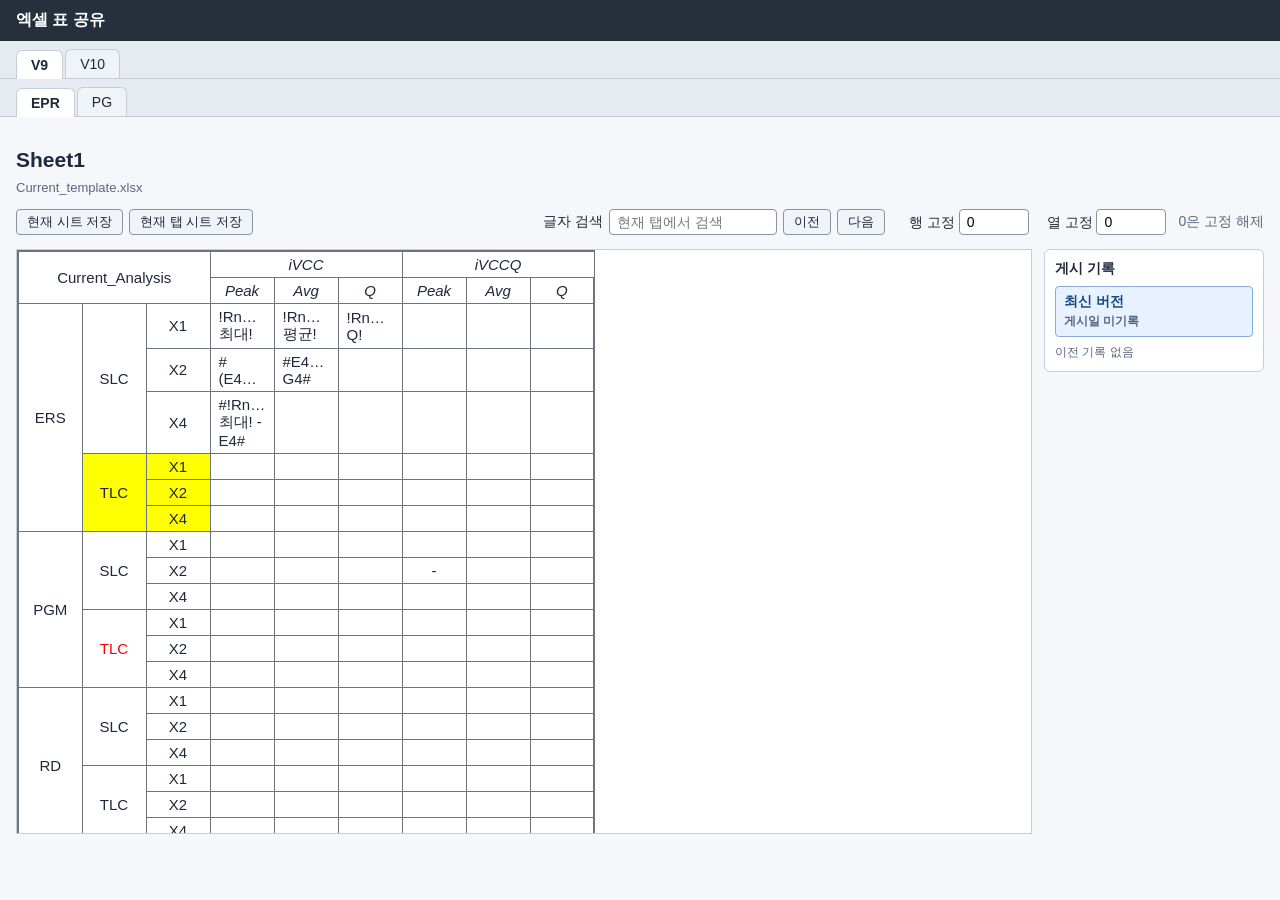
==== index.html @ 0d056f37 "Update report tabs and selected Excel sheets" ====
<!doctype html><html lang="ko"><head><meta charset="utf-8">
<meta name="viewport" content="width=device-width,initial-scale=1">
<title>엑셀 표 공유</title><meta name="report-version" content="0dd51101bc2c44563e4e076d8bf06ecdf40cf8333e879ef9d7a9e81adc6e6618"><style>
*{box-sizing:border-box} body{margin:0;font-family:'Malgun Gothic','Segoe UI',sans-serif;font-size:14px;color:#1e293b;background:#f5f7fa}
header{padding:10px 16px;background:#26303d;color:#fff} header b{font-size:16px} header span{color:#b9c4d2;margin-left:12px;font-size:12px}
nav{display:flex;gap:2px;padding:8px 16px 0;background:#e6ebf1;border-bottom:1px solid #c5ced8;flex-wrap:wrap}
nav label{padding:6px 14px;cursor:pointer;border:1px solid #c5ced8;border-bottom:none;background:#f0f3f7;border-radius:6px 6px 0 0}
.tab{display:none} main{padding:14px 16px;overflow:auto}
.sheet{display:none} table{border-collapse:collapse;margin:0 0 18px;background:#fff;table-layout:fixed}
td{padding:4px 8px;border:1px solid #e1e6ec;vertical-align:middle;overflow:hidden;text-overflow:ellipsis} td a{color:#0b5cad;text-decoration:none;display:block}
td a:hover{text-decoration:underline} td.o{border:none} .note{color:#5c677d}
.fig{display:none;position:fixed;right:0;top:0;width:58%;height:100%;overflow:auto;background:#fff;border-left:2px solid #26303d;box-shadow:-6px 0 18px rgba(0,0,0,.25);padding:10px 14px;z-index:5}
.fig{width:var(--figw,58%)} .grip{position:fixed;top:0;bottom:0;width:12px;cursor:col-resize;z-index:6;touch-action:none;display:none;right:var(--figw,58%);margin-right:-6px}
.fig:target + .grip{display:block} .grip:hover,.grip.drag{background:rgba(38,48,61,.22)}
.fig:target{display:block} .fig h3{margin:4px 0 8px;font-size:14px} .fig img{max-width:100%;height:auto;border:1px solid #d6dce3}
.close{float:right;padding:3px 10px;border:1px solid #8a93a0;border-radius:4px;color:#1e293b;text-decoration:none;background:#f0f3f7}
button.save{padding:3px 10px;border:1px solid #8a93a0;border-radius:4px;background:#f0f3f7;color:#1e293b;cursor:pointer;font-size:13px;margin-right:6px}
button.save:hover{background:#e2e8f0} .bar{margin:0 0 10px} .fig .bar{margin:0 0 6px}
@media (max-width:900px){.fig{width:100%}.grip{display:none!important}} @media print{.bar{display:none}.grip{display:none!important}.fig{display:none!important}.sheet{display:block!important}nav{display:none}}

nav button{padding:6px 14px;border:1px solid #c5ced8;border-bottom:none;background:#f0f3f7;border-radius:6px 6px 0 0;cursor:pointer;color:inherit;font:inherit}
nav button[aria-current]{background:#fff;font-weight:700;position:relative;top:1px}
nav .tab-empty{margin-left:6px;font-size:12px;font-weight:400;color:#5c677d}
.empty-tab h2{margin:12px 0 5px}
.empty-tab p{margin:0}
.sheet{display:block} [hidden]{display:none!important}
.sheet small{display:block;margin:-10px 0 10px;font-size:13px;color:#5c677d}
.sheet-body{display:grid;grid-template-columns:minmax(0,1fr) minmax(180px,220px);gap:12px;align-items:start;margin-bottom:20px}
.sheet-history{border:1px solid #c5ced8;border-radius:6px;background:#fff;padding:10px;min-width:0}
.sheet-history h3{margin:0 0 8px;font-size:14px}
.history-list{display:grid;gap:4px;max-height:52vh;overflow:auto}
.history-item{border:1px solid transparent;border-radius:4px;background:#f5f7fa;color:#1e293b;text-align:left;padding:6px 8px;font:inherit;cursor:pointer}
.history-item:hover{background:#edf3fb}
.history-item[aria-pressed=true]{border-color:#87add6;background:#e7f1ff;color:#174c80;font-weight:600}
.history-item time,.history-date{display:block;font-size:12px;color:#536783;margin-top:2px}
.history-status{margin:7px 0 0;font-size:12px;color:#5c677d}
@media(max-width:700px){.sheet-body{grid-template-columns:minmax(0,1fr)} .history-list{max-height:180px}}
.sheet-toolbar{display:flex;flex-wrap:wrap;align-items:center;justify-content:space-between;gap:8px 16px;margin-bottom:10px}
.save-actions{display:flex;align-items:center;gap:6px;white-space:nowrap}
.sheet-toolbar .save,.table-tools .save{margin:0}
.table-options{display:flex;flex-wrap:wrap;justify-content:flex-end;align-items:center;gap:6px 12px;margin-inline-start:auto;max-width:100%}
.table-tools{display:flex;flex-wrap:wrap;justify-content:flex-end;align-items:center;gap:6px}
.table-tools input{font:inherit;padding:4px 7px;border:1px solid #8a93a0;border-radius:4px}
#table-search{width:12em;max-width:100%;min-width:0}
.freeze-controls label{padding:3px 5px;border:1px solid transparent;border-radius:5px;white-space:nowrap}
.freeze-controls input{width:5em}
.freeze-controls .freeze-active{border-color:#87add6;background:#e7f1ff;color:#174c80;font-weight:700}
.table-scroll{max-height:65vh;overflow:auto;background:#fff;border:1px solid #c5ced8;isolation:isolate}
.table-scroll table{margin:0}
.table-scroll .frozen-row,.table-scroll .frozen-column{position:sticky;background-color:#fff}
.table-scroll .frozen-row{top:var(--frozen-top);z-index:2}
.table-scroll .frozen-column{left:var(--frozen-left);z-index:1}
.table-scroll .frozen-row.frozen-column{z-index:3}
.table-scroll :is(.frozen-row,.frozen-column)::after{content:"";position:absolute;inset:0;pointer-events:none;background:rgba(40,112,189,.14)}
.table-scroll .frozen-row.frozen-column::after{background:rgba(40,112,189,.21)}
.table-scroll .frozen-row-edge::after{border-bottom:2px solid #1965aa}
.table-scroll .frozen-column-edge::after{border-right:2px solid #1965aa}
.table-scroll .search-match{box-shadow:inset 0 0 0 2px #d09817}
.table-scroll .active-match{box-shadow:inset 0 0 0 3px #1965aa}
.table-scroll table.t{table-layout:auto}
.table-scroll .t th{background:#26303d;color:#fff;font-weight:600;padding:5px 10px;white-space:nowrap}
.table-scroll .t .merged{text-align:center;vertical-align:middle;background:#eef4fb;font-weight:600}
.table-scroll .t .num{text-align:right}
.table-scroll .t .fail{color:#e03131;font-weight:700}
.table-scroll .t .gray{color:#7d828a}
.table-scroll .t .impossible{background:#ffb3b3}
.table-scroll [data-waveform]{cursor:pointer;text-decoration:underline;text-underline-offset:2px}
.waveform-panel{position:fixed;inset:0 0 0 auto;margin:0;width:var(--waveform-width,clamp(400px,60vw,1200px));max-width:100%;height:100%;max-height:100%;padding:0;border:0;border-left:2px solid #26303d;color:#1e293b;overflow:hidden}
.waveform-panel::backdrop{background:#1e293b35}
.waveform-content{height:100%;overflow:auto;padding:12px 16px}
.waveform-resize{position:absolute;inset:0 auto 0 0;width:12px;cursor:ew-resize;touch-action:none;z-index:1}
.waveform-resize::after{content:"";position:absolute;top:calc(50% - 18px);left:3px;width:4px;height:36px;border-radius:3px;background:#91a4bc}
.waveform-resize:hover,.waveform-resize:focus-visible,.waveform-resize.dragging{background:#1965aa33;outline:none}
.waveform-actions{display:flex;align-items:center;flex-wrap:wrap;gap:6px}
.waveform-actions a{color:#0b5cad}
.waveform-actions [aria-pressed=true]{background:#d9eafe;font-weight:700}
.waveform-panel img{display:block;width:100%;height:auto;border:1px solid #d6dce3}
.save-progress{position:fixed;right:16px;bottom:16px;z-index:10;display:flex;align-items:center;gap:10px;padding:12px 16px;border:1px solid #87add6;border-radius:8px;background:#f0f6ff;color:#174c80;box-shadow:0 2px 10px #26303d26;font-weight:600}
.save-progress::before{content:"";width:14px;height:14px;border:2px solid #87add6;border-top-color:#174c80;border-radius:50%;animation:save-spin .8s linear infinite}
@keyframes save-spin{to{transform:rotate(360deg)}}
@media (prefers-reduced-motion:reduce){.save-progress::before{animation:none}}
@media print{.sheet-toolbar,#standalone-tools,.save-progress,.waveform-panel,.sheet-history{display:none} .sheet-body{display:block}}
</style></head><body><header><b>엑셀 표 공유</b></header>
<div id="tabs"></div><main id="tables">
<p id="save-status" class="note" role="status" hidden></p>
<div id="save-progress" class="save-progress" role="status" hidden></div>
<div id="standalone-tools"><button class="save" type="button" data-save="tab" hidden>현재 탭 시트 저장</button></div>
<div id="search-tools" class="table-tools" role="search" hidden>
<label for="table-search">글자 검색</label>
<input id="table-search" type="search" placeholder="현재 탭에서 검색">
<button id="search-previous" class="save" type="button" disabled>이전</button>
<button id="search-next" class="save" type="button" disabled>다음</button>
<output id="search-status" aria-live="polite"></output>
</div>
<div id="empty" class="empty-tab"><h2 id="empty-tab-name" hidden></h2>
<p id="empty-tab-description" class="note">탭 없음</p></div><section id="tab-6d56ada9d8f6449aace93e01bf17e170" hidden><div class="sheet"><h2>Sheet1</h2><small>Current_template.xlsx</small><div class="sheet-toolbar"><div class="save-actions"><button class="save" type="button" data-save="sheet">현재 시트 저장</button></div><div class="table-options"><div class="table-tools freeze-controls"><label>행 고정 <input type="number" data-freeze="rows" min="0" step="1" value="0"></label><label>열 고정 <input type="number" data-freeze="columns" min="0" step="1" value="0"></label> <span class="note">0은 고정 해제</span></div></div></div><div class="sheet-body"><div class="table-scroll" tabindex="0" role="region" aria-label="Sheet1 표"><table style="width:576px"><colgroup><col style="width:64px"><col style="width:64px"><col style="width:64px"><col style="width:64px"><col style="width:64px"><col style="width:64px"><col style="width:64px"><col style="width:64px"><col style="width:64px"></colgroup><tr><td rowspan="2" colspan="3" style="font-size:15px;font-family:'맑은 고딕','Malgun Gothic',sans-serif;text-align:center;vertical-align:middle;border-left:2px solid #6b7480;border-right:1px solid #6b7480;border-top:2px solid #6b7480;border-bottom:1px solid #6b7480">Current_Analysis</td><td rowspan="1" colspan="3" style="font-style:italic;font-size:15px;font-family:'맑은 고딕','Malgun Gothic',sans-serif;text-align:center;vertical-align:middle;border-left:1px solid #6b7480;border-right:1px solid #6b7480;border-top:2px solid #6b7480;border-bottom:1px solid #6b7480">iVCC</td><td rowspan="1" colspan="3" style="font-style:italic;font-size:15px;font-family:'맑은 고딕','Malgun Gothic',sans-serif;text-align:center;vertical-align:middle;border-left:1px solid #6b7480;border-right:1px solid #6b7480;border-top:2px solid #6b7480;border-bottom:1px solid #6b7480">iVCCQ</td></tr><tr><td style="font-style:italic;font-size:15px;font-family:'맑은 고딕','Malgun Gothic',sans-serif;text-align:center;vertical-align:middle;border-left:1px solid #6b7480;border-right:1px solid #6b7480;border-top:1px solid #6b7480;border-bottom:1px solid #6b7480">Peak</td><td style="font-style:italic;font-size:15px;font-family:'맑은 고딕','Malgun Gothic',sans-serif;text-align:center;vertical-align:middle;border-left:1px solid #6b7480;border-right:1px solid #6b7480;border-top:1px solid #6b7480;border-bottom:1px solid #6b7480">Avg</td><td style="font-style:italic;font-size:15px;font-family:'맑은 고딕','Malgun Gothic',sans-serif;text-align:center;vertical-align:middle;border-left:1px solid #6b7480;border-right:1px solid #6b7480;border-top:1px solid #6b7480;border-bottom:1px solid #6b7480">Q</td><td style="font-style:italic;font-size:15px;font-family:'맑은 고딕','Malgun Gothic',sans-serif;text-align:center;vertical-align:middle;border-left:1px solid #6b7480;border-right:1px solid #6b7480;border-top:1px solid #6b7480;border-bottom:1px solid #6b7480">Peak</td><td style="font-style:italic;font-size:15px;font-family:'맑은 고딕','Malgun Gothic',sans-serif;text-align:center;vertical-align:middle;border-left:1px solid #6b7480;border-right:1px solid #6b7480;border-top:1px solid #6b7480;border-bottom:1px solid #6b7480">Avg</td><td style="font-style:italic;font-size:15px;font-family:'맑은 고딕','Malgun Gothic',sans-serif;text-align:center;vertical-align:middle;border-left:1px solid #6b7480;border-right:2px solid #6b7480;border-top:1px solid #6b7480;border-bottom:1px solid #6b7480">Q</td></tr><tr><td rowspan="6" colspan="1" style="font-size:15px;font-family:'맑은 고딕','Malgun Gothic',sans-serif;text-align:center;vertical-align:middle;border-left:2px solid #6b7480;border-right:1px solid #6b7480;border-top:1px solid #6b7480;border-bottom:1px solid #6b7480">ERS</td><td rowspan="3" colspan="1" style="font-size:15px;font-family:'맑은 고딕','Malgun Gothic',sans-serif;text-align:center;vertical-align:middle;border-left:1px solid #6b7480;border-right:1px solid #6b7480;border-top:1px solid #6b7480;border-bottom:1px solid #6b7480">SLC</td><td style="font-size:15px;font-family:'맑은 고딕','Malgun Gothic',sans-serif;text-align:center;vertical-align:middle;border-left:1px solid #6b7480;border-right:1px solid #6b7480;border-top:1px solid #6b7480;border-bottom:1px solid #6b7480">X1</td><td style="font-size:15px;font-family:'맑은 고딕','Malgun Gothic',sans-serif;text-align:left;vertical-align:middle;border-left:1px solid #6b7480;border-right:1px solid #6b7480;border-top:1px solid #6b7480;border-bottom:1px solid #6b7480">!RnB!0.6!1!L!All!iVCC!최대!</td><td style="font-size:15px;font-family:'맑은 고딕','Malgun Gothic',sans-serif;text-align:left;vertical-align:middle;border-left:1px solid #6b7480;border-right:1px solid #6b7480;border-top:1px solid #6b7480;border-bottom:1px solid #6b7480">!RnB!0.6!1!L!-10~-0!iVCC!평균!</td><td style="font-size:15px;font-family:'맑은 고딕','Malgun Gothic',sans-serif;text-align:left;vertical-align:middle;border-left:1px solid #6b7480;border-right:1px solid #6b7480;border-top:1px solid #6b7480;border-bottom:1px solid #6b7480">!RnB!0.6!1!L!1~5!iVCC!First Q!</td><td style="font-size:15px;font-family:'맑은 고딕','Malgun Gothic',sans-serif;text-align:center;vertical-align:middle;border-left:1px solid #6b7480;border-right:1px solid #6b7480;border-top:1px solid #6b7480;border-bottom:1px solid #6b7480"></td><td style="font-size:15px;font-family:'맑은 고딕','Malgun Gothic',sans-serif;text-align:center;vertical-align:middle;border-left:1px solid #6b7480;border-right:1px solid #6b7480;border-top:1px solid #6b7480;border-bottom:1px solid #6b7480"></td><td style="font-size:15px;font-family:'맑은 고딕','Malgun Gothic',sans-serif;text-align:center;vertical-align:middle;border-left:1px solid #6b7480;border-right:2px solid #6b7480;border-top:1px solid #6b7480;border-bottom:1px solid #6b7480"></td></tr><tr><td style="font-size:15px;font-family:'맑은 고딕','Malgun Gothic',sans-serif;text-align:center;vertical-align:middle;border-left:1px solid #6b7480;border-right:1px solid #6b7480;border-top:1px solid #6b7480;border-bottom:1px solid #6b7480">X2</td><td style="font-size:15px;font-family:'맑은 고딕','Malgun Gothic',sans-serif;text-align:left;vertical-align:middle;border-left:1px solid #6b7480;border-right:1px solid #6b7480;border-top:1px solid #6b7480;border-bottom:1px solid #6b7480">#(E4+F4)*G4#</td><td style="font-size:15px;font-family:'맑은 고딕','Malgun Gothic',sans-serif;text-align:left;vertical-align:middle;border-left:1px solid #6b7480;border-right:1px solid #6b7480;border-top:1px solid #6b7480;border-bottom:1px solid #6b7480">#E4+F4-G4#</td><td style="font-size:15px;font-family:'맑은 고딕','Malgun Gothic',sans-serif;text-align:center;vertical-align:middle;border-left:1px solid #6b7480;border-right:1px solid #6b7480;border-top:1px solid #6b7480;border-bottom:1px solid #6b7480"></td><td style="font-size:15px;font-family:'맑은 고딕','Malgun Gothic',sans-serif;text-align:center;vertical-align:middle;border-left:1px solid #6b7480;border-right:1px solid #6b7480;border-top:1px solid #6b7480;border-bottom:1px solid #6b7480"></td><td style="font-size:15px;font-family:'맑은 고딕','Malgun Gothic',sans-serif;text-align:center;vertical-align:middle;border-left:1px solid #6b7480;border-right:1px solid #6b7480;border-top:1px solid #6b7480;border-bottom:1px solid #6b7480"></td><td style="font-size:15px;font-family:'맑은 고딕','Malgun Gothic',sans-serif;text-align:center;vertical-align:middle;border-left:1px solid #6b7480;border-right:2px solid #6b7480;border-top:1px solid #6b7480;border-bottom:1px solid #6b7480"></td></tr><tr><td style="font-size:15px;font-family:'맑은 고딕','Malgun Gothic',sans-serif;text-align:center;vertical-align:middle;border-left:1px solid #6b7480;border-right:1px solid #6b7480;border-top:1px solid #6b7480;border-bottom:1px solid #6b7480">X4</td><td style="font-size:15px;font-family:'맑은 고딕','Malgun Gothic',sans-serif;text-align:left;vertical-align:middle;border-left:1px solid #6b7480;border-right:1px solid #6b7480;border-top:1px solid #6b7480;border-bottom:1px solid #6b7480">#!RnB!0.6!1!L!All!iVCC!최대! - E4#</td><td style="font-size:15px;font-family:'맑은 고딕','Malgun Gothic',sans-serif;text-align:center;vertical-align:middle;border-left:1px solid #6b7480;border-right:1px solid #6b7480;border-top:1px solid #6b7480;border-bottom:1px solid #6b7480"></td><td style="font-size:15px;font-family:'맑은 고딕','Malgun Gothic',sans-serif;text-align:center;vertical-align:middle;border-left:1px solid #6b7480;border-right:1px solid #6b7480;border-top:1px solid #6b7480;border-bottom:1px solid #6b7480"></td><td style="font-size:15px;font-family:'맑은 고딕','Malgun Gothic',sans-serif;text-align:center;vertical-align:middle;border-left:1px solid #6b7480;border-right:1px solid #6b7480;border-top:1px solid #6b7480;border-bottom:1px solid #6b7480"></td><td style="font-size:15px;font-family:'맑은 고딕','Malgun Gothic',sans-serif;text-align:center;vertical-align:middle;border-left:1px solid #6b7480;border-right:1px solid #6b7480;border-top:1px solid #6b7480;border-bottom:1px solid #6b7480"></td><td style="font-size:15px;font-family:'맑은 고딕','Malgun Gothic',sans-serif;text-align:center;vertical-align:middle;border-left:1px solid #6b7480;border-right:2px solid #6b7480;border-top:1px solid #6b7480;border-bottom:1px solid #6b7480"></td></tr><tr><td rowspan="3" colspan="1" style="background:#FFFF00;font-size:15px;font-family:'맑은 고딕','Malgun Gothic',sans-serif;text-align:center;vertical-align:middle;border-left:1px solid #6b7480;border-right:1px solid #6b7480;border-top:1px solid #6b7480;border-bottom:1px solid #6b7480">TLC</td><td style="background:#FFFF00;font-size:15px;font-family:'맑은 고딕','Malgun Gothic',sans-serif;text-align:center;vertical-align:middle;border-left:1px solid #6b7480;border-right:1px solid #6b7480;border-top:1px solid #6b7480;border-bottom:1px solid #6b7480">X1</td><td style="font-size:15px;font-family:'맑은 고딕','Malgun Gothic',sans-serif;text-align:center;vertical-align:middle;border-left:1px solid #6b7480;border-right:1px solid #6b7480;border-top:1px solid #6b7480;border-bottom:1px solid #6b7480"></td><td style="font-size:15px;font-family:'맑은 고딕','Malgun Gothic',sans-serif;text-align:center;vertical-align:middle;border-left:1px solid #6b7480;border-right:1px solid #6b7480;border-top:1px solid #6b7480;border-bottom:1px solid #6b7480"></td><td style="font-size:15px;font-family:'맑은 고딕','Malgun Gothic',sans-serif;text-align:center;vertical-align:middle;border-left:1px solid #6b7480;border-right:1px solid #6b7480;border-top:1px solid #6b7480;border-bottom:1px solid #6b7480"></td><td style="font-size:15px;font-family:'맑은 고딕','Malgun Gothic',sans-serif;text-align:center;vertical-align:middle;border-left:1px solid #6b7480;border-right:1px solid #6b7480;border-top:1px solid #6b7480;border-bottom:1px solid #6b7480"></td><td style="font-size:15px;font-family:'맑은 고딕','Malgun Gothic',sans-serif;text-align:center;vertical-align:middle;border-left:1px solid #6b7480;border-right:1px solid #6b7480;border-top:1px solid #6b7480;border-bottom:1px solid #6b7480"></td><td style="font-size:15px;font-family:'맑은 고딕','Malgun Gothic',sans-serif;text-align:center;vertical-align:middle;border-left:1px solid #6b7480;border-right:2px solid #6b7480;border-top:1px solid #6b7480;border-bottom:1px solid #6b7480"></td></tr><tr><td style="background:#FFFF00;font-size:15px;font-family:'맑은 고딕','Malgun Gothic',sans-serif;text-align:center;vertical-align:middle;border-left:1px solid #6b7480;border-right:1px solid #6b7480;border-top:1px solid #6b7480;border-bottom:1px solid #6b7480">X2</td><td style="font-size:15px;font-family:'맑은 고딕','Malgun Gothic',sans-serif;text-align:center;vertical-align:middle;border-left:1px solid #6b7480;border-right:1px solid #6b7480;border-top:1px solid #6b7480;border-bottom:1px solid #6b7480"></td><td style="font-size:15px;font-family:'맑은 고딕','Malgun Gothic',sans-serif;text-align:center;vertical-align:middle;border-left:1px solid #6b7480;border-right:1px solid #6b7480;border-top:1px solid #6b7480;border-bottom:1px solid #6b7480"></td><td style="font-size:15px;font-family:'맑은 고딕','Malgun Gothic',sans-serif;text-align:center;vertical-align:middle;border-left:1px solid #6b7480;border-right:1px solid #6b7480;border-top:1px solid #6b7480;border-bottom:1px solid #6b7480"></td><td style="font-size:15px;font-family:'맑은 고딕','Malgun Gothic',sans-serif;text-align:center;vertical-align:middle;border-left:1px solid #6b7480;border-right:1px solid #6b7480;border-top:1px solid #6b7480;border-bottom:1px solid #6b7480"></td><td style="font-size:15px;font-family:'맑은 고딕','Malgun Gothic',sans-serif;text-align:center;vertical-align:middle;border-left:1px solid #6b7480;border-right:1px solid #6b7480;border-top:1px solid #6b7480;border-bottom:1px solid #6b7480"></td><td style="font-size:15px;font-family:'맑은 고딕','Malgun Gothic',sans-serif;text-align:center;vertical-align:middle;border-left:1px solid #6b7480;border-right:2px solid #6b7480;border-top:1px solid #6b7480;border-bottom:1px solid #6b7480"></td></tr><tr><td style="background:#FFFF00;font-size:15px;font-family:'맑은 고딕','Malgun Gothic',sans-serif;text-align:center;vertical-align:middle;border-left:1px solid #6b7480;border-right:1px solid #6b7480;border-top:1px solid #6b7480;border-bottom:1px solid #6b7480">X4</td><td style="font-size:15px;font-family:'맑은 고딕','Malgun Gothic',sans-serif;text-align:center;vertical-align:middle;border-left:1px solid #6b7480;border-right:1px solid #6b7480;border-top:1px solid #6b7480;border-bottom:1px solid #6b7480"></td><td style="font-size:15px;font-family:'맑은 고딕','Malgun Gothic',sans-serif;text-align:center;vertical-align:middle;border-left:1px solid #6b7480;border-right:1px solid #6b7480;border-top:1px solid #6b7480;border-bottom:1px solid #6b7480"></td><td style="font-size:15px;font-family:'맑은 고딕','Malgun Gothic',sans-serif;text-align:center;vertical-align:middle;border-left:1px solid #6b7480;border-right:1px solid #6b7480;border-top:1px solid #6b7480;border-bottom:1px solid #6b7480"></td><td style="font-size:15px;font-family:'맑은 고딕','Malgun Gothic',sans-serif;text-align:center;vertical-align:middle;border-left:1px solid #6b7480;border-right:1px solid #6b7480;border-top:1px solid #6b7480;border-bottom:1px solid #6b7480"></td><td style="font-size:15px;font-family:'맑은 고딕','Malgun Gothic',sans-serif;text-align:center;vertical-align:middle;border-left:1px solid #6b7480;border-right:1px solid #6b7480;border-top:1px solid #6b7480;border-bottom:1px solid #6b7480"></td><td style="font-size:15px;font-family:'맑은 고딕','Malgun Gothic',sans-serif;text-align:center;vertical-align:middle;border-left:1px solid #6b7480;border-right:2px solid #6b7480;border-top:1px solid #6b7480;border-bottom:1px solid #6b7480"></td></tr><tr><td rowspan="6" colspan="1" style="font-size:15px;font-family:'맑은 고딕','Malgun Gothic',sans-serif;text-align:center;vertical-align:middle;border-left:2px solid #6b7480;border-right:1px solid #6b7480;border-top:1px solid #6b7480;border-bottom:1px solid #6b7480">PGM</td><td rowspan="3" colspan="1" style="font-size:15px;font-family:'맑은 고딕','Malgun Gothic',sans-serif;text-align:center;vertical-align:middle;border-left:1px solid #6b7480;border-right:1px solid #6b7480;border-top:1px solid #6b7480;border-bottom:1px solid #6b7480">SLC</td><td style="font-size:15px;font-family:'맑은 고딕','Malgun Gothic',sans-serif;text-align:center;vertical-align:middle;border-left:1px solid #6b7480;border-right:1px solid #6b7480;border-top:1px solid #6b7480;border-bottom:1px solid #6b7480">X1</td><td style="font-size:15px;font-family:'맑은 고딕','Malgun Gothic',sans-serif;text-align:center;vertical-align:middle;border-left:1px solid #6b7480;border-right:1px solid #6b7480;border-top:1px solid #6b7480;border-bottom:1px solid #6b7480"></td><td style="font-size:15px;font-family:'맑은 고딕','Malgun Gothic',sans-serif;text-align:center;vertical-align:middle;border-left:1px solid #6b7480;border-right:1px solid #6b7480;border-top:1px solid #6b7480;border-bottom:1px solid #6b7480"></td><td style="font-size:15px;font-family:'맑은 고딕','Malgun Gothic',sans-serif;text-align:center;vertical-align:middle;border-left:1px solid #6b7480;border-right:1px solid #6b7480;border-top:1px solid #6b7480;border-bottom:1px solid #6b7480"></td><td style="font-size:15px;font-family:'맑은 고딕','Malgun Gothic',sans-serif;text-align:center;vertical-align:middle;border-left:1px solid #6b7480;border-right:1px solid #6b7480;border-top:1px solid #6b7480;border-bottom:1px solid #6b7480"></td><td style="font-size:15px;font-family:'맑은 고딕','Malgun Gothic',sans-serif;text-align:center;vertical-align:middle;border-left:1px solid #6b7480;border-right:1px solid #6b7480;border-top:1px solid #6b7480;border-bottom:1px solid #6b7480"></td><td style="font-size:15px;font-family:'맑은 고딕','Malgun Gothic',sans-serif;text-align:center;vertical-align:middle;border-left:1px solid #6b7480;border-right:2px solid #6b7480;border-top:1px solid #6b7480;border-bottom:1px solid #6b7480"></td></tr><tr><td style="font-size:15px;font-family:'맑은 고딕','Malgun Gothic',sans-serif;text-align:center;vertical-align:middle;border-left:1px solid #6b7480;border-right:1px solid #6b7480;border-top:1px solid #6b7480;border-bottom:1px solid #6b7480">X2</td><td style="font-size:15px;font-family:'맑은 고딕','Malgun Gothic',sans-serif;text-align:center;vertical-align:middle;border-left:1px solid #6b7480;border-right:1px solid #6b7480;border-top:1px solid #6b7480;border-bottom:1px solid #6b7480"></td><td style="font-size:15px;font-family:'맑은 고딕','Malgun Gothic',sans-serif;text-align:center;vertical-align:middle;border-left:1px solid #6b7480;border-right:1px solid #6b7480;border-top:1px solid #6b7480;border-bottom:1px solid #6b7480"></td><td style="font-size:15px;font-family:'맑은 고딕','Malgun Gothic',sans-serif;text-align:center;vertical-align:middle;border-left:1px solid #6b7480;border-right:1px solid #6b7480;border-top:1px solid #6b7480;border-bottom:1px solid #6b7480"></td><td style="font-size:15px;font-family:'맑은 고딕','Malgun Gothic',sans-serif;text-align:center;vertical-align:middle;border-left:1px solid #6b7480;border-right:1px solid #6b7480;border-top:1px solid #6b7480;border-bottom:1px solid #6b7480">-</td><td style="font-size:15px;font-family:'맑은 고딕','Malgun Gothic',sans-serif;text-align:center;vertical-align:middle;border-left:1px solid #6b7480;border-right:1px solid #6b7480;border-top:1px solid #6b7480;border-bottom:1px solid #6b7480"></td><td style="font-size:15px;font-family:'맑은 고딕','Malgun Gothic',sans-serif;text-align:center;vertical-align:middle;border-left:1px solid #6b7480;border-right:2px solid #6b7480;border-top:1px solid #6b7480;border-bottom:1px solid #6b7480"></td></tr><tr><td style="font-size:15px;font-family:'맑은 고딕','Malgun Gothic',sans-serif;text-align:center;vertical-align:middle;border-left:1px solid #6b7480;border-right:1px solid #6b7480;border-top:1px solid #6b7480;border-bottom:1px solid #6b7480">X4</td><td style="font-size:15px;font-family:'맑은 고딕','Malgun Gothic',sans-serif;text-align:center;vertical-align:middle;border-left:1px solid #6b7480;border-right:1px solid #6b7480;border-top:1px solid #6b7480;border-bottom:1px solid #6b7480"></td><td style="font-size:15px;font-family:'맑은 고딕','Malgun Gothic',sans-serif;text-align:center;vertical-align:middle;border-left:1px solid #6b7480;border-right:1px solid #6b7480;border-top:1px solid #6b7480;border-bottom:1px solid #6b7480"></td><td style="font-size:15px;font-family:'맑은 고딕','Malgun Gothic',sans-serif;text-align:center;vertical-align:middle;border-left:1px solid #6b7480;border-right:1px solid #6b7480;border-top:1px solid #6b7480;border-bottom:1px solid #6b7480"></td><td style="font-size:15px;font-family:'맑은 고딕','Malgun Gothic',sans-serif;text-align:center;vertical-align:middle;border-left:1px solid #6b7480;border-right:1px solid #6b7480;border-top:1px solid #6b7480;border-bottom:1px solid #6b7480"></td><td style="font-size:15px;font-family:'맑은 고딕','Malgun Gothic',sans-serif;text-align:center;vertical-align:middle;border-left:1px solid #6b7480;border-right:1px solid #6b7480;border-top:1px solid #6b7480;border-bottom:1px solid #6b7480"></td><td style="font-size:15px;font-family:'맑은 고딕','Malgun Gothic',sans-serif;text-align:center;vertical-align:middle;border-left:1px solid #6b7480;border-right:2px solid #6b7480;border-top:1px solid #6b7480;border-bottom:1px solid #6b7480"></td></tr><tr><td rowspan="3" colspan="1" style="font-size:15px;font-family:'맑은 고딕','Malgun Gothic',sans-serif;color:#FF0000;text-align:center;vertical-align:middle;border-left:1px solid #6b7480;border-right:1px solid #6b7480;border-top:1px solid #6b7480;border-bottom:1px solid #6b7480">TLC</td><td style="font-size:15px;font-family:'맑은 고딕','Malgun Gothic',sans-serif;text-align:center;vertical-align:middle;border-left:1px solid #6b7480;border-right:1px solid #6b7480;border-top:1px solid #6b7480;border-bottom:1px solid #6b7480">X1</td><td style="font-size:15px;font-family:'맑은 고딕','Malgun Gothic',sans-serif;text-align:center;vertical-align:middle;border-left:1px solid #6b7480;border-right:1px solid #6b7480;border-top:1px solid #6b7480;border-bottom:1px solid #6b7480"></td><td style="font-size:15px;font-family:'맑은 고딕','Malgun Gothic',sans-serif;text-align:center;vertical-align:middle;border-left:1px solid #6b7480;border-right:1px solid #6b7480;border-top:1px solid #6b7480;border-bottom:1px solid #6b7480"></td><td style="font-size:15px;font-family:'맑은 고딕','Malgun Gothic',sans-serif;text-align:center;vertical-align:middle;border-left:1px solid #6b7480;border-right:1px solid #6b7480;border-top:1px solid #6b7480;border-bottom:1px solid #6b7480"></td><td style="font-size:15px;font-family:'맑은 고딕','Malgun Gothic',sans-serif;text-align:center;vertical-align:middle;border-left:1px solid #6b7480;border-right:1px solid #6b7480;border-top:1px solid #6b7480;border-bottom:1px solid #6b7480"></td><td style="font-size:15px;font-family:'맑은 고딕','Malgun Gothic',sans-serif;text-align:center;vertical-align:middle;border-left:1px solid #6b7480;border-right:1px solid #6b7480;border-top:1px solid #6b7480;border-bottom:1px solid #6b7480"></td><td style="font-size:15px;font-family:'맑은 고딕','Malgun Gothic',sans-serif;text-align:center;vertical-align:middle;border-left:1px solid #6b7480;border-right:2px solid #6b7480;border-top:1px solid #6b7480;border-bottom:1px solid #6b7480"></td></tr><tr><td style="font-size:15px;font-family:'맑은 고딕','Malgun Gothic',sans-serif;text-align:center;vertical-align:middle;border-left:1px solid #6b7480;border-right:1px solid #6b7480;border-top:1px solid #6b7480;border-bottom:1px solid #6b7480">X2</td><td style="font-size:15px;font-family:'맑은 고딕','Malgun Gothic',sans-serif;text-align:center;vertical-align:middle;border-left:1px solid #6b7480;border-right:1px solid #6b7480;border-top:1px solid #6b7480;border-bottom:1px solid #6b7480"></td><td style="font-size:15px;font-family:'맑은 고딕','Malgun Gothic',sans-serif;text-align:center;vertical-align:middle;border-left:1px solid #6b7480;border-right:1px solid #6b7480;border-top:1px solid #6b7480;border-bottom:1px solid #6b7480"></td><td style="font-size:15px;font-family:'맑은 고딕','Malgun Gothic',sans-serif;text-align:center;vertical-align:middle;border-left:1px solid #6b7480;border-right:1px solid #6b7480;border-top:1px solid #6b7480;border-bottom:1px solid #6b7480"></td><td style="font-size:15px;font-family:'맑은 고딕','Malgun Gothic',sans-serif;text-align:center;vertical-align:middle;border-left:1px solid #6b7480;border-right:1px solid #6b7480;border-top:1px solid #6b7480;border-bottom:1px solid #6b7480"></td><td style="font-size:15px;font-family:'맑은 고딕','Malgun Gothic',sans-serif;text-align:center;vertical-align:middle;border-left:1px solid #6b7480;border-right:1px solid #6b7480;border-top:1px solid #6b7480;border-bottom:1px solid #6b7480"></td><td style="font-size:15px;font-family:'맑은 고딕','Malgun Gothic',sans-serif;text-align:center;vertical-align:middle;border-left:1px solid #6b7480;border-right:2px solid #6b7480;border-top:1px solid #6b7480;border-bottom:1px solid #6b7480"></td></tr><tr><td style="font-size:15px;font-family:'맑은 고딕','Malgun Gothic',sans-serif;text-align:center;vertical-align:middle;border-left:1px solid #6b7480;border-right:1px solid #6b7480;border-top:1px solid #6b7480;border-bottom:1px solid #6b7480">X4</td><td style="font-size:15px;font-family:'맑은 고딕','Malgun Gothic',sans-serif;text-align:center;vertical-align:middle;border-left:1px solid #6b7480;border-right:1px solid #6b7480;border-top:1px solid #6b7480;border-bottom:1px solid #6b7480"></td><td style="font-size:15px;font-family:'맑은 고딕','Malgun Gothic',sans-serif;text-align:center;vertical-align:middle;border-left:1px solid #6b7480;border-right:1px solid #6b7480;border-top:1px solid #6b7480;border-bottom:1px solid #6b7480"></td><td style="font-size:15px;font-family:'맑은 고딕','Malgun Gothic',sans-serif;text-align:center;vertical-align:middle;border-left:1px solid #6b7480;border-right:1px solid #6b7480;border-top:1px solid #6b7480;border-bottom:1px solid #6b7480"></td><td style="font-size:15px;font-family:'맑은 고딕','Malgun Gothic',sans-serif;text-align:center;vertical-align:middle;border-left:1px solid #6b7480;border-right:1px solid #6b7480;border-top:1px solid #6b7480;border-bottom:1px solid #6b7480"></td><td style="font-size:15px;font-family:'맑은 고딕','Malgun Gothic',sans-serif;text-align:center;vertical-align:middle;border-left:1px solid #6b7480;border-right:1px solid #6b7480;border-top:1px solid #6b7480;border-bottom:1px solid #6b7480"></td><td style="font-size:15px;font-family:'맑은 고딕','Malgun Gothic',sans-serif;text-align:center;vertical-align:middle;border-left:1px solid #6b7480;border-right:2px solid #6b7480;border-top:1px solid #6b7480;border-bottom:1px solid #6b7480"></td></tr><tr><td rowspan="6" colspan="1" style="font-size:15px;font-family:'맑은 고딕','Malgun Gothic',sans-serif;text-align:center;vertical-align:middle;border-left:2px solid #6b7480;border-right:1px solid #6b7480;border-top:1px solid #6b7480;border-bottom:1px solid #6b7480">RD</td><td rowspan="3" colspan="1" style="font-size:15px;font-family:'맑은 고딕','Malgun Gothic',sans-serif;text-align:center;vertical-align:middle;border-left:1px solid #6b7480;border-right:1px solid #6b7480;border-top:1px solid #6b7480;border-bottom:1px solid #6b7480">SLC</td><td style="font-size:15px;font-family:'맑은 고딕','Malgun Gothic',sans-serif;text-align:center;vertical-align:middle;border-left:1px solid #6b7480;border-right:1px solid #6b7480;border-top:1px solid #6b7480;border-bottom:1px solid #6b7480">X1</td><td style="font-size:15px;font-family:'맑은 고딕','Malgun Gothic',sans-serif;text-align:center;vertical-align:middle;border-left:1px solid #6b7480;border-right:1px solid #6b7480;border-top:1px solid #6b7480;border-bottom:1px solid #6b7480"></td><td style="font-size:15px;font-family:'맑은 고딕','Malgun Gothic',sans-serif;text-align:center;vertical-align:middle;border-left:1px solid #6b7480;border-right:1px solid #6b7480;border-top:1px solid #6b7480;border-bottom:1px solid #6b7480"></td><td style="font-size:15px;font-family:'맑은 고딕','Malgun Gothic',sans-serif;text-align:center;vertical-align:middle;border-left:1px solid #6b7480;border-right:1px solid #6b7480;border-top:1px solid #6b7480;border-bottom:1px solid #6b7480"></td><td style="font-size:15px;font-family:'맑은 고딕','Malgun Gothic',sans-serif;text-align:center;vertical-align:middle;border-left:1px solid #6b7480;border-right:1px solid #6b7480;border-top:1px solid #6b7480;border-bottom:1px solid #6b7480"></td><td style="font-size:15px;font-family:'맑은 고딕','Malgun Gothic',sans-serif;text-align:center;vertical-align:middle;border-left:1px solid #6b7480;border-right:1px solid #6b7480;border-top:1px solid #6b7480;border-bottom:1px solid #6b7480"></td><td style="font-size:15px;font-family:'맑은 고딕','Malgun Gothic',sans-serif;text-align:center;vertical-align:middle;border-left:1px solid #6b7480;border-right:2px solid #6b7480;border-top:1px solid #6b7480;border-bottom:1px solid #6b7480"></td></tr><tr><td style="font-size:15px;font-family:'맑은 고딕','Malgun Gothic',sans-serif;text-align:center;vertical-align:middle;border-left:1px solid #6b7480;border-right:1px solid #6b7480;border-top:1px solid #6b7480;border-bottom:1px solid #6b7480">X2</td><td style="font-size:15px;font-family:'맑은 고딕','Malgun Gothic',sans-serif;text-align:center;vertical-align:middle;border-left:1px solid #6b7480;border-right:1px solid #6b7480;border-top:1px solid #6b7480;border-bottom:1px solid #6b7480"></td><td style="font-size:15px;font-family:'맑은 고딕','Malgun Gothic',sans-serif;text-align:center;vertical-align:middle;border-left:1px solid #6b7480;border-right:1px solid #6b7480;border-top:1px solid #6b7480;border-bottom:1px solid #6b7480"></td><td style="font-size:15px;font-family:'맑은 고딕','Malgun Gothic',sans-serif;text-align:center;vertical-align:middle;border-left:1px solid #6b7480;border-right:1px solid #6b7480;border-top:1px solid #6b7480;border-bottom:1px solid #6b7480"></td><td style="font-size:15px;font-family:'맑은 고딕','Malgun Gothic',sans-serif;text-align:center;vertical-align:middle;border-left:1px solid #6b7480;border-right:1px solid #6b7480;border-top:1px solid #6b7480;border-bottom:1px solid #6b7480"></td><td style="font-size:15px;font-family:'맑은 고딕','Malgun Gothic',sans-serif;text-align:center;vertical-align:middle;border-left:1px solid #6b7480;border-right:1px solid #6b7480;border-top:1px solid #6b7480;border-bottom:1px solid #6b7480"></td><td style="font-size:15px;font-family:'맑은 고딕','Malgun Gothic',sans-serif;text-align:center;vertical-align:middle;border-left:1px solid #6b7480;border-right:2px solid #6b7480;border-top:1px solid #6b7480;border-bottom:1px solid #6b7480"></td></tr><tr><td style="font-size:15px;font-family:'맑은 고딕','Malgun Gothic',sans-serif;text-align:center;vertical-align:middle;border-left:1px solid #6b7480;border-right:1px solid #6b7480;border-top:1px solid #6b7480;border-bottom:1px solid #6b7480">X4</td><td style="font-size:15px;font-family:'맑은 고딕','Malgun Gothic',sans-serif;text-align:center;vertical-align:middle;border-left:1px solid #6b7480;border-right:1px solid #6b7480;border-top:1px solid #6b7480;border-bottom:1px solid #6b7480"></td><td style="font-size:15px;font-family:'맑은 고딕','Malgun Gothic',sans-serif;text-align:center;vertical-align:middle;border-left:1px solid #6b7480;border-right:1px solid #6b7480;border-top:1px solid #6b7480;border-bottom:1px solid #6b7480"></td><td style="font-size:15px;font-family:'맑은 고딕','Malgun Gothic',sans-serif;text-align:center;vertical-align:middle;border-left:1px solid #6b7480;border-right:1px solid #6b7480;border-top:1px solid #6b7480;border-bottom:1px solid #6b7480"></td><td style="font-size:15px;font-family:'맑은 고딕','Malgun Gothic',sans-serif;text-align:center;vertical-align:middle;border-left:1px solid #6b7480;border-right:1px solid #6b7480;border-top:1px solid #6b7480;border-bottom:1px solid #6b7480"></td><td style="font-size:15px;font-family:'맑은 고딕','Malgun Gothic',sans-serif;text-align:center;vertical-align:middle;border-left:1px solid #6b7480;border-right:1px solid #6b7480;border-top:1px solid #6b7480;border-bottom:1px solid #6b7480"></td><td style="font-size:15px;font-family:'맑은 고딕','Malgun Gothic',sans-serif;text-align:center;vertical-align:middle;border-left:1px solid #6b7480;border-right:2px solid #6b7480;border-top:1px solid #6b7480;border-bottom:1px solid #6b7480"></td></tr><tr><td rowspan="3" colspan="1" style="font-size:15px;font-family:'맑은 고딕','Malgun Gothic',sans-serif;text-align:center;vertical-align:middle;border-left:1px solid #6b7480;border-right:1px solid #6b7480;border-top:1px solid #6b7480;border-bottom:1px solid #6b7480">TLC</td><td style="font-size:15px;font-family:'맑은 고딕','Malgun Gothic',sans-serif;text-align:center;vertical-align:middle;border-left:1px solid #6b7480;border-right:1px solid #6b7480;border-top:1px solid #6b7480;border-bottom:1px solid #6b7480">X1</td><td style="font-size:15px;font-family:'맑은 고딕','Malgun Gothic',sans-serif;text-align:center;vertical-align:middle;border-left:1px solid #6b7480;border-right:1px solid #6b7480;border-top:1px solid #6b7480;border-bottom:1px solid #6b7480"></td><td style="font-size:15px;font-family:'맑은 고딕','Malgun Gothic',sans-serif;text-align:center;vertical-align:middle;border-left:1px solid #6b7480;border-right:1px solid #6b7480;border-top:1px solid #6b7480;border-bottom:1px solid #6b7480"></td><td style="font-size:15px;font-family:'맑은 고딕','Malgun Gothic',sans-serif;text-align:center;vertical-align:middle;border-left:1px solid #6b7480;border-right:1px solid #6b7480;border-top:1px solid #6b7480;border-bottom:1px solid #6b7480"></td><td style="font-size:15px;font-family:'맑은 고딕','Malgun Gothic',sans-serif;text-align:center;vertical-align:middle;border-left:1px solid #6b7480;border-right:1px solid #6b7480;border-top:1px solid #6b7480;border-bottom:1px solid #6b7480"></td><td style="font-size:15px;font-family:'맑은 고딕','Malgun Gothic',sans-serif;text-align:center;vertical-align:middle;border-left:1px solid #6b7480;border-right:1px solid #6b7480;border-top:1px solid #6b7480;border-bottom:1px solid #6b7480"></td><td style="font-size:15px;font-family:'맑은 고딕','Malgun Gothic',sans-serif;text-align:center;vertical-align:middle;border-left:1px solid #6b7480;border-right:2px solid #6b7480;border-top:1px solid #6b7480;border-bottom:1px solid #6b7480"></td></tr><tr><td style="font-size:15px;font-family:'맑은 고딕','Malgun Gothic',sans-serif;text-align:center;vertical-align:middle;border-left:1px solid #6b7480;border-right:1px solid #6b7480;border-top:1px solid #6b7480;border-bottom:1px solid #6b7480">X2</td><td style="font-size:15px;font-family:'맑은 고딕','Malgun Gothic',sans-serif;text-align:center;vertical-align:middle;border-left:1px solid #6b7480;border-right:1px solid #6b7480;border-top:1px solid #6b7480;border-bottom:1px solid #6b7480"></td><td style="font-size:15px;font-family:'맑은 고딕','Malgun Gothic',sans-serif;text-align:center;vertical-align:middle;border-left:1px solid #6b7480;border-right:1px solid #6b7480;border-top:1px solid #6b7480;border-bottom:1px solid #6b7480"></td><td style="font-size:15px;font-family:'맑은 고딕','Malgun Gothic',sans-serif;text-align:center;vertical-align:middle;border-left:1px solid #6b7480;border-right:1px solid #6b7480;border-top:1px solid #6b7480;border-bottom:1px solid #6b7480"></td><td style="font-size:15px;font-family:'맑은 고딕','Malgun Gothic',sans-serif;text-align:center;vertical-align:middle;border-left:1px solid #6b7480;border-right:1px solid #6b7480;border-top:1px solid #6b7480;border-bottom:1px solid #6b7480"></td><td style="font-size:15px;font-family:'맑은 고딕','Malgun Gothic',sans-serif;text-align:center;vertical-align:middle;border-left:1px solid #6b7480;border-right:1px solid #6b7480;border-top:1px solid #6b7480;border-bottom:1px solid #6b7480"></td><td style="font-size:15px;font-family:'맑은 고딕','Malgun Gothic',sans-serif;text-align:center;vertical-align:middle;border-left:1px solid #6b7480;border-right:2px solid #6b7480;border-top:1px solid #6b7480;border-bottom:1px solid #6b7480"></td></tr><tr style="height:22px"><td style="font-size:15px;font-family:'맑은 고딕','Malgun Gothic',sans-serif;text-align:center;vertical-align:middle;border-left:1px solid #6b7480;border-right:1px solid #6b7480;border-top:1px solid #6b7480;border-bottom:2px solid #6b7480">X4</td><td style="font-size:15px;font-family:'맑은 고딕','Malgun Gothic',sans-serif;text-align:center;vertical-align:middle;border-left:1px solid #6b7480;border-right:1px solid #6b7480;border-top:1px solid #6b7480;border-bottom:2px solid #6b7480"></td><td style="font-size:15px;font-family:'맑은 고딕','Malgun Gothic',sans-serif;text-align:center;vertical-align:middle;border-left:1px solid #6b7480;border-right:1px solid #6b7480;border-top:1px solid #6b7480;border-bottom:2px solid #6b7480"></td><td style="font-size:15px;font-family:'맑은 고딕','Malgun Gothic',sans-serif;text-align:center;vertical-align:middle;border-left:1px solid #6b7480;border-right:1px solid #6b7480;border-top:1px solid #6b7480;border-bottom:2px solid #6b7480"></td><td style="font-size:15px;font-family:'맑은 고딕','Malgun Gothic',sans-serif;text-align:center;vertical-align:middle;border-left:1px solid #6b7480;border-right:1px solid #6b7480;border-top:1px solid #6b7480;border-bottom:2px solid #6b7480"></td><td style="font-size:15px;font-family:'맑은 고딕','Malgun Gothic',sans-serif;text-align:center;vertical-align:middle;border-left:1px solid #6b7480;border-right:1px solid #6b7480;border-top:1px solid #6b7480;border-bottom:2px solid #6b7480"></td><td style="font-size:15px;font-family:'맑은 고딕','Malgun Gothic',sans-serif;text-align:center;vertical-align:middle;border-left:1px solid #6b7480;border-right:2px solid #6b7480;border-top:1px solid #6b7480;border-bottom:2px solid #6b7480"></td></tr><tr><td></td><td></td><td></td><td></td><td></td><td></td><td></td><td></td><td></td></tr><tr><td></td><td></td><td></td><td></td><td></td><td></td><td></td><td></td><td></td></tr><tr><td></td><td></td><td></td><td></td><td></td><td></td><td></td><td></td><td></td></tr><tr><td></td><td></td><td></td><td></td><td></td><td></td><td></td><td></td><td style="font-size:15px;font-family:'맑은 고딕','Malgun Gothic',sans-serif;text-align:left;vertical-align:middle;border-left:1px solid #6b7480;border-right:1px solid #6b7480;border-top:1px solid #6b7480;border-bottom:1px solid #6b7480"></td></tr></table></div><aside class="sheet-history"><h3>게시 기록</h3><div class="history-list"><button type="button" class="history-item" data-history-path="" aria-pressed="true">최신 버전<span class="history-date">게시일 미기록</span></button></div><p class="history-status" role="status">이전 기록 없음</p></aside></div><div class="sheet-figures"></div></div></section><section id="tab-edc7a871da124b21a857bdbf544d3328" hidden><div class="sheet"><h2>Sheet2</h2><small>Current_template.xlsx</small><div class="sheet-toolbar"><div class="save-actions"><button class="save" type="button" data-save="sheet">현재 시트 저장</button></div><div class="table-options"><div class="table-tools freeze-controls"><label>행 고정 <input type="number" data-freeze="rows" min="0" step="1" value="0"></label><label>열 고정 <input type="number" data-freeze="columns" min="0" step="1" value="0"></label> <span class="note">0은 고정 해제</span></div></div></div><div class="sheet-body"><div class="table-scroll" tabindex="0" role="region" aria-label="Sheet2 표"><table style="width:1024px"><colgroup><col style="width:64px"><col style="width:64px"><col style="width:64px"><col style="width:64px"><col style="width:64px"><col style="width:64px"><col style="width:64px"><col style="width:64px"><col style="width:64px"><col style="width:64px"><col style="width:64px"><col style="width:64px"><col style="width:64px"><col style="width:64px"><col style="width:64px"><col style="width:64px"></colgroup><tr><td rowspan="3" colspan="4" style="font-size:15px;font-family:'맑은 고딕','Malgun Gothic',sans-serif;text-align:center;vertical-align:middle;border-left:1px solid #6b7480;border-right:1px solid #6b7480;border-top:1px solid #6b7480;border-bottom:1px solid #6b7480">Power</td><td rowspan="1" colspan="6" style="font-size:15px;font-family:'맑은 고딕','Malgun Gothic',sans-serif;text-align:center;vertical-align:middle;border-left:1px solid #6b7480;border-right:1px solid #6b7480;border-top:1px solid #6b7480;border-bottom:1px solid #6b7480">iVCC</td><td rowspan="1" colspan="6" style="font-size:15px;font-family:'맑은 고딕','Malgun Gothic',sans-serif;text-align:center;vertical-align:middle;border-left:1px solid #6b7480;border-right:1px solid #6b7480;border-top:1px solid #6b7480;border-bottom:1px solid #6b7480">iVCCQ</td></tr><tr><td rowspan="1" colspan="2" style="font-size:15px;font-family:'맑은 고딕','Malgun Gothic',sans-serif;text-align:center;vertical-align:middle;border-left:1px solid #6b7480;border-right:1px solid #6b7480;border-top:1px solid #6b7480;border-bottom:1px solid #6b7480">Peak</td><td rowspan="1" colspan="2" style="font-size:15px;font-family:'맑은 고딕','Malgun Gothic',sans-serif;text-align:center;vertical-align:middle;border-left:1px solid #6b7480;border-right:1px solid #6b7480;border-top:1px solid #6b7480;border-bottom:1px solid #6b7480">Avg</td><td rowspan="1" colspan="2" style="font-size:15px;font-family:'맑은 고딕','Malgun Gothic',sans-serif;text-align:center;vertical-align:middle;border-left:1px solid #6b7480;border-right:1px solid #6b7480;border-top:1px solid #6b7480;border-bottom:1px solid #6b7480">Q</td><td rowspan="1" colspan="2" style="font-size:15px;font-family:'맑은 고딕','Malgun Gothic',sans-serif;text-align:center;vertical-align:middle;border-left:1px solid #6b7480;border-right:1px solid #6b7480;border-top:1px solid #6b7480;border-bottom:1px solid #6b7480">Peak</td><td rowspan="1" colspan="2" style="font-size:15px;font-family:'맑은 고딕','Malgun Gothic',sans-serif;text-align:center;vertical-align:middle;border-left:1px solid #6b7480;border-right:1px solid #6b7480;border-top:1px solid #6b7480;border-bottom:1px solid #6b7480">Avg</td><td rowspan="1" colspan="2" style="font-size:15px;font-family:'맑은 고딕','Malgun Gothic',sans-serif;text-align:center;vertical-align:middle;border-left:1px solid #6b7480;border-right:1px solid #6b7480;border-top:1px solid #6b7480;border-bottom:1px solid #6b7480">Q</td></tr><tr><td style="font-size:15px;font-family:'맑은 고딕','Malgun Gothic',sans-serif;text-align:center;vertical-align:middle;border-left:1px solid #6b7480;border-right:1px solid #6b7480;border-top:1px solid #6b7480;border-bottom:1px solid #6b7480">Entry</td><td style="font-size:15px;font-family:'맑은 고딕','Malgun Gothic',sans-serif;text-align:center;vertical-align:middle;border-left:1px solid #6b7480;border-right:1px solid #6b7480;border-top:1px solid #6b7480;border-bottom:1px solid #6b7480">Exit</td><td style="font-size:15px;font-family:'맑은 고딕','Malgun Gothic',sans-serif;text-align:center;vertical-align:middle;border-left:1px solid #6b7480;border-right:1px solid #6b7480;border-top:1px solid #6b7480;border-bottom:1px solid #6b7480">Entry</td><td style="font-size:15px;font-family:'맑은 고딕','Malgun Gothic',sans-serif;text-align:center;vertical-align:middle;border-left:1px solid #6b7480;border-right:1px solid #6b7480;border-top:1px solid #6b7480;border-bottom:1px solid #6b7480">Exit</td><td style="font-size:15px;font-family:'맑은 고딕','Malgun Gothic',sans-serif;text-align:center;vertical-align:middle;border-left:1px solid #6b7480;border-right:1px solid #6b7480;border-top:1px solid #6b7480;border-bottom:1px solid #6b7480">Entry</td><td style="font-size:15px;font-family:'맑은 고딕','Malgun Gothic',sans-serif;text-align:center;vertical-align:middle;border-left:1px solid #6b7480;border-right:1px solid #6b7480;border-top:1px solid #6b7480;border-bottom:1px solid #6b7480">Exit</td><td style="font-size:15px;font-family:'맑은 고딕','Malgun Gothic',sans-serif;text-align:center;vertical-align:middle;border-left:1px solid #6b7480;border-right:1px solid #6b7480;border-top:1px solid #6b7480;border-bottom:1px solid #6b7480">Entry</td><td style="font-size:15px;font-family:'맑은 고딕','Malgun Gothic',sans-serif;text-align:center;vertical-align:middle;border-left:1px solid #6b7480;border-right:1px solid #6b7480;border-top:1px solid #6b7480;border-bottom:1px solid #6b7480">Exit</td><td style="font-size:15px;font-family:'맑은 고딕','Malgun Gothic',sans-serif;text-align:center;vertical-align:middle;border-left:1px solid #6b7480;border-right:1px solid #6b7480;border-top:1px solid #6b7480;border-bottom:1px solid #6b7480">Entry</td><td style="font-size:15px;font-family:'맑은 고딕','Malgun Gothic',sans-serif;text-align:center;vertical-align:middle;border-left:1px solid #6b7480;border-right:1px solid #6b7480;border-top:1px solid #6b7480;border-bottom:1px solid #6b7480">Exit</td><td style="font-size:15px;font-family:'맑은 고딕','Malgun Gothic',sans-serif;text-align:center;vertical-align:middle;border-left:1px solid #6b7480;border-right:1px solid #6b7480;border-top:1px solid #6b7480;border-bottom:1px solid #6b7480">Entry</td><td style="font-size:15px;font-family:'맑은 고딕','Malgun Gothic',sans-serif;text-align:center;vertical-align:middle;border-left:1px solid #6b7480;border-right:1px solid #6b7480;border-top:1px solid #6b7480;border-bottom:1px solid #6b7480">Exit</td></tr><tr><td rowspan="18" colspan="1" style="font-size:15px;font-family:'맑은 고딕','Malgun Gothic',sans-serif;text-align:center;vertical-align:middle;border-left:1px solid #6b7480;border-right:1px solid #6b7480;border-top:1px solid #6b7480;border-bottom:1px solid #6b7480">TLC</td><td rowspan="6" colspan="1" style="font-size:15px;font-family:'맑은 고딕','Malgun Gothic',sans-serif;text-align:center;vertical-align:middle;border-left:1px solid #6b7480;border-right:1px solid #6b7480;border-top:1px solid #6b7480;border-bottom:1px solid #6b7480">ERS</td><td rowspan="3" colspan="1" style="font-size:15px;font-family:'맑은 고딕','Malgun Gothic',sans-serif;text-align:center;vertical-align:middle;border-left:1px solid #6b7480;border-right:1px solid #6b7480;border-top:1px solid #6b7480;border-bottom:1px solid #6b7480">PRE</td><td style="font-size:15px;font-family:'맑은 고딕','Malgun Gothic',sans-serif;text-align:center;vertical-align:middle;border-left:1px solid #6b7480;border-right:1px solid #6b7480;border-top:1px solid #6b7480;border-bottom:1px solid #6b7480">X1</td><td style="font-size:15px;font-family:'맑은 고딕','Malgun Gothic',sans-serif;text-align:center;vertical-align:middle;border-left:1px solid #6b7480;border-right:1px solid #6b7480;border-top:1px solid #6b7480;border-bottom:1px solid #6b7480"></td><td style="font-size:15px;font-family:'맑은 고딕','Malgun Gothic',sans-serif;text-align:center;vertical-align:middle;border-left:1px solid #6b7480;border-right:1px solid #6b7480;border-top:1px solid #6b7480;border-bottom:1px solid #6b7480"></td><td style="font-size:15px;font-family:'맑은 고딕','Malgun Gothic',sans-serif;text-align:center;vertical-align:middle;border-left:1px solid #6b7480;border-right:1px solid #6b7480;border-top:1px solid #6b7480;border-bottom:1px solid #6b7480"></td><td style="font-size:15px;font-family:'맑은 고딕','Malgun Gothic',sans-serif;text-align:center;vertical-align:middle;border-left:1px solid #6b7480;border-right:1px solid #6b7480;border-top:1px solid #6b7480;border-bottom:1px solid #6b7480"></td><td style="font-size:15px;font-family:'맑은 고딕','Malgun Gothic',sans-serif;text-align:center;vertical-align:middle;border-left:1px solid #6b7480;border-right:1px solid #6b7480;border-top:1px solid #6b7480;border-bottom:1px solid #6b7480"></td><td style="font-size:15px;font-family:'맑은 고딕','Malgun Gothic',sans-serif;text-align:center;vertical-align:middle;border-left:1px solid #6b7480;border-right:1px solid #6b7480;border-top:1px solid #6b7480;border-bottom:1px solid #6b7480"></td><td style="font-size:15px;font-family:'맑은 고딕','Malgun Gothic',sans-serif;text-align:center;vertical-align:middle;border-left:1px solid #6b7480;border-right:1px solid #6b7480;border-top:1px solid #6b7480;border-bottom:1px solid #6b7480"></td><td style="font-size:15px;font-family:'맑은 고딕','Malgun Gothic',sans-serif;text-align:center;vertical-align:middle;border-left:1px solid #6b7480;border-right:1px solid #6b7480;border-top:1px solid #6b7480;border-bottom:1px solid #6b7480"></td><td style="font-size:15px;font-family:'맑은 고딕','Malgun Gothic',sans-serif;text-align:center;vertical-align:middle;border-left:1px solid #6b7480;border-right:1px solid #6b7480;border-top:1px solid #6b7480;border-bottom:1px solid #6b7480"></td><td style="font-size:15px;font-family:'맑은 고딕','Malgun Gothic',sans-serif;text-align:center;vertical-align:middle;border-left:1px solid #6b7480;border-right:1px solid #6b7480;border-top:1px solid #6b7480;border-bottom:1px solid #6b7480"></td><td style="font-size:15px;font-family:'맑은 고딕','Malgun Gothic',sans-serif;text-align:center;vertical-align:middle;border-left:1px solid #6b7480;border-right:1px solid #6b7480;border-top:1px solid #6b7480;border-bottom:1px solid #6b7480"></td><td style="font-size:15px;font-family:'맑은 고딕','Malgun Gothic',sans-serif;text-align:center;vertical-align:middle;border-left:1px solid #6b7480;border-right:1px solid #6b7480;border-top:1px solid #6b7480;border-bottom:1px solid #6b7480"></td></tr><tr><td style="font-size:15px;font-family:'맑은 고딕','Malgun Gothic',sans-serif;text-align:center;vertical-align:middle;border-left:1px solid #6b7480;border-right:1px solid #6b7480;border-top:1px solid #6b7480;border-bottom:1px solid #6b7480">X2</td><td style="font-size:15px;font-family:'맑은 고딕','Malgun Gothic',sans-serif;text-align:center;vertical-align:middle;border-left:1px solid #6b7480;border-right:1px solid #6b7480;border-top:1px solid #6b7480;border-bottom:1px solid #6b7480"></td><td style="font-size:15px;font-family:'맑은 고딕','Malgun Gothic',sans-serif;text-align:center;vertical-align:middle;border-left:1px solid #6b7480;border-right:1px solid #6b7480;border-top:1px solid #6b7480;border-bottom:1px solid #6b7480"></td><td style="font-size:15px;font-family:'맑은 고딕','Malgun Gothic',sans-serif;text-align:center;vertical-align:middle;border-left:1px solid #6b7480;border-right:1px solid #6b7480;border-top:1px solid #6b7480;border-bottom:1px solid #6b7480"></td><td style="font-size:15px;font-family:'맑은 고딕','Malgun Gothic',sans-serif;text-align:center;vertical-align:middle;border-left:1px solid #6b7480;border-right:1px solid #6b7480;border-top:1px solid #6b7480;border-bottom:1px solid #6b7480"></td><td style="font-size:15px;font-family:'맑은 고딕','Malgun Gothic',sans-serif;text-align:center;vertical-align:middle;border-left:1px solid #6b7480;border-right:1px solid #6b7480;border-top:1px solid #6b7480;border-bottom:1px solid #6b7480"></td><td style="font-size:15px;font-family:'맑은 고딕','Malgun Gothic',sans-serif;text-align:center;vertical-align:middle;border-left:1px solid #6b7480;border-right:1px solid #6b7480;border-top:1px solid #6b7480;border-bottom:1px solid #6b7480"></td><td style="font-size:15px;font-family:'맑은 고딕','Malgun Gothic',sans-serif;text-align:center;vertical-align:middle;border-left:1px solid #6b7480;border-right:1px solid #6b7480;border-top:1px solid #6b7480;border-bottom:1px solid #6b7480"></td><td style="font-size:15px;font-family:'맑은 고딕','Malgun Gothic',sans-serif;text-align:center;vertical-align:middle;border-left:1px solid #6b7480;border-right:1px solid #6b7480;border-top:1px solid #6b7480;border-bottom:1px solid #6b7480"></td><td style="font-size:15px;font-family:'맑은 고딕','Malgun Gothic',sans-serif;text-align:center;vertical-align:middle;border-left:1px solid #6b7480;border-right:1px solid #6b7480;border-top:1px solid #6b7480;border-bottom:1px solid #6b7480"></td><td style="font-size:15px;font-family:'맑은 고딕','Malgun Gothic',sans-serif;text-align:center;vertical-align:middle;border-left:1px solid #6b7480;border-right:1px solid #6b7480;border-top:1px solid #6b7480;border-bottom:1px solid #6b7480"></td><td style="font-size:15px;font-family:'맑은 고딕','Malgun Gothic',sans-serif;text-align:center;vertical-align:middle;border-left:1px solid #6b7480;border-right:1px solid #6b7480;border-top:1px solid #6b7480;border-bottom:1px solid #6b7480"></td><td style="font-size:15px;font-family:'맑은 고딕','Malgun Gothic',sans-serif;text-align:center;vertical-align:middle;border-left:1px solid #6b7480;border-right:1px solid #6b7480;border-top:1px solid #6b7480;border-bottom:1px solid #6b7480"></td></tr><tr><td style="font-size:15px;font-family:'맑은 고딕','Malgun Gothic',sans-serif;text-align:center;vertical-align:middle;border-left:1px solid #6b7480;border-right:1px solid #6b7480;border-top:1px solid #6b7480;border-bottom:1px solid #6b7480">X4</td><td style="font-size:15px;font-family:'맑은 고딕','Malgun Gothic',sans-serif;text-align:center;vertical-align:middle;border-left:1px solid #6b7480;border-right:1px solid #6b7480;border-top:1px solid #6b7480;border-bottom:1px solid #6b7480"></td><td style="font-size:15px;font-family:'맑은 고딕','Malgun Gothic',sans-serif;text-align:center;vertical-align:middle;border-left:1px solid #6b7480;border-right:1px solid #6b7480;border-top:1px solid #6b7480;border-bottom:1px solid #6b7480"></td><td style="font-size:15px;font-family:'맑은 고딕','Malgun Gothic',sans-serif;text-align:center;vertical-align:middle;border-left:1px solid #6b7480;border-right:1px solid #6b7480;border-top:1px solid #6b7480;border-bottom:1px solid #6b7480"></td><td style="font-size:15px;font-family:'맑은 고딕','Malgun Gothic',sans-serif;text-align:center;vertical-align:middle;border-left:1px solid #6b7480;border-right:1px solid #6b7480;border-top:1px solid #6b7480;border-bottom:1px solid #6b7480"></td><td style="font-size:15px;font-family:'맑은 고딕','Malgun Gothic',sans-serif;text-align:center;vertical-align:middle;border-left:1px solid #6b7480;border-right:1px solid #6b7480;border-top:1px solid #6b7480;border-bottom:1px solid #6b7480"></td><td style="font-size:15px;font-family:'맑은 고딕','Malgun Gothic',sans-serif;text-align:center;vertical-align:middle;border-left:1px solid #6b7480;border-right:1px solid #6b7480;border-top:1px solid #6b7480;border-bottom:1px solid #6b7480"></td><td style="font-size:15px;font-family:'맑은 고딕','Malgun Gothic',sans-serif;text-align:center;vertical-align:middle;border-left:1px solid #6b7480;border-right:1px solid #6b7480;border-top:1px solid #6b7480;border-bottom:1px solid #6b7480"></td><td style="font-size:15px;font-family:'맑은 고딕','Malgun Gothic',sans-serif;text-align:center;vertical-align:middle;border-left:1px solid #6b7480;border-right:1px solid #6b7480;border-top:1px solid #6b7480;border-bottom:1px solid #6b7480"></td><td style="font-size:15px;font-family:'맑은 고딕','Malgun Gothic',sans-serif;text-align:center;vertical-align:middle;border-left:1px solid #6b7480;border-right:1px solid #6b7480;border-top:1px solid #6b7480;border-bottom:1px solid #6b7480"></td><td style="font-size:15px;font-family:'맑은 고딕','Malgun Gothic',sans-serif;text-align:center;vertical-align:middle;border-left:1px solid #6b7480;border-right:1px solid #6b7480;border-top:1px solid #6b7480;border-bottom:1px solid #6b7480"></td><td style="font-size:15px;font-family:'맑은 고딕','Malgun Gothic',sans-serif;text-align:center;vertical-align:middle;border-left:1px solid #6b7480;border-right:1px solid #6b7480;border-top:1px solid #6b7480;border-bottom:1px solid #6b7480"></td><td style="font-size:15px;font-family:'맑은 고딕','Malgun Gothic',sans-serif;text-align:center;vertical-align:middle;border-left:1px solid #6b7480;border-right:1px solid #6b7480;border-top:1px solid #6b7480;border-bottom:1px solid #6b7480"></td></tr><tr><td rowspan="3" colspan="1" style="font-size:15px;font-family:'맑은 고딕','Malgun Gothic',sans-serif;text-align:center;vertical-align:middle;border-left:1px solid #6b7480;border-right:1px solid #6b7480;border-top:1px solid #6b7480;border-bottom:1px solid #6b7480">POST</td><td style="font-size:15px;font-family:'맑은 고딕','Malgun Gothic',sans-serif;text-align:center;vertical-align:middle;border-left:1px solid #6b7480;border-right:1px solid #6b7480;border-top:1px solid #6b7480;border-bottom:1px solid #6b7480">X1</td><td style="font-size:15px;font-family:'맑은 고딕','Malgun Gothic',sans-serif;text-align:center;vertical-align:middle;border-left:1px solid #6b7480;border-right:1px solid #6b7480;border-top:1px solid #6b7480;border-bottom:1px solid #6b7480"></td><td style="font-size:15px;font-family:'맑은 고딕','Malgun Gothic',sans-serif;text-align:center;vertical-align:middle;border-left:1px solid #6b7480;border-right:1px solid #6b7480;border-top:1px solid #6b7480;border-bottom:1px solid #6b7480"></td><td style="font-size:15px;font-family:'맑은 고딕','Malgun Gothic',sans-serif;text-align:center;vertical-align:middle;border-left:1px solid #6b7480;border-right:1px solid #6b7480;border-top:1px solid #6b7480;border-bottom:1px solid #6b7480"></td><td style="font-size:15px;font-family:'맑은 고딕','Malgun Gothic',sans-serif;text-align:center;vertical-align:middle;border-left:1px solid #6b7480;border-right:1px solid #6b7480;border-top:1px solid #6b7480;border-bottom:1px solid #6b7480"></td><td style="font-size:15px;font-family:'맑은 고딕','Malgun Gothic',sans-serif;text-align:center;vertical-align:middle;border-left:1px solid #6b7480;border-right:1px solid #6b7480;border-top:1px solid #6b7480;border-bottom:1px solid #6b7480"></td><td style="font-size:15px;font-family:'맑은 고딕','Malgun Gothic',sans-serif;text-align:center;vertical-align:middle;border-left:1px solid #6b7480;border-right:1px solid #6b7480;border-top:1px solid #6b7480;border-bottom:1px solid #6b7480"></td><td style="font-size:15px;font-family:'맑은 고딕','Malgun Gothic',sans-serif;text-align:center;vertical-align:middle;border-left:1px solid #6b7480;border-right:1px solid #6b7480;border-top:1px solid #6b7480;border-bottom:1px solid #6b7480"></td><td style="font-size:15px;font-family:'맑은 고딕','Malgun Gothic',sans-serif;text-align:center;vertical-align:middle;border-left:1px solid #6b7480;border-right:1px solid #6b7480;border-top:1px solid #6b7480;border-bottom:1px solid #6b7480"></td><td style="font-size:15px;font-family:'맑은 고딕','Malgun Gothic',sans-serif;text-align:center;vertical-align:middle;border-left:1px solid #6b7480;border-right:1px solid #6b7480;border-top:1px solid #6b7480;border-bottom:1px solid #6b7480"></td><td style="font-size:15px;font-family:'맑은 고딕','Malgun Gothic',sans-serif;text-align:center;vertical-align:middle;border-left:1px solid #6b7480;border-right:1px solid #6b7480;border-top:1px solid #6b7480;border-bottom:1px solid #6b7480"></td><td style="font-size:15px;font-family:'맑은 고딕','Malgun Gothic',sans-serif;text-align:center;vertical-align:middle;border-left:1px solid #6b7480;border-right:1px solid #6b7480;border-top:1px solid #6b7480;border-bottom:1px solid #6b7480"></td><td style="font-size:15px;font-family:'맑은 고딕','Malgun Gothic',sans-serif;text-align:center;vertical-align:middle;border-left:1px solid #6b7480;border-right:1px solid #6b7480;border-top:1px solid #6b7480;border-bottom:1px solid #6b7480"></td></tr><tr><td style="font-size:15px;font-family:'맑은 고딕','Malgun Gothic',sans-serif;text-align:center;vertical-align:middle;border-left:1px solid #6b7480;border-right:1px solid #6b7480;border-top:1px solid #6b7480;border-bottom:1px solid #6b7480">X2</td><td style="font-size:15px;font-family:'맑은 고딕','Malgun Gothic',sans-serif;text-align:center;vertical-align:middle;border-left:1px solid #6b7480;border-right:1px solid #6b7480;border-top:1px solid #6b7480;border-bottom:1px solid #6b7480"></td><td style="font-size:15px;font-family:'맑은 고딕','Malgun Gothic',sans-serif;text-align:center;vertical-align:middle;border-left:1px solid #6b7480;border-right:1px solid #6b7480;border-top:1px solid #6b7480;border-bottom:1px solid #6b7480"></td><td style="font-size:15px;font-family:'맑은 고딕','Malgun Gothic',sans-serif;text-align:center;vertical-align:middle;border-left:1px solid #6b7480;border-right:1px solid #6b7480;border-top:1px solid #6b7480;border-bottom:1px solid #6b7480"></td><td style="font-size:15px;font-family:'맑은 고딕','Malgun Gothic',sans-serif;text-align:center;vertical-align:middle;border-left:1px solid #6b7480;border-right:1px solid #6b7480;border-top:1px solid #6b7480;border-bottom:1px solid #6b7480"></td><td style="font-size:15px;font-family:'맑은 고딕','Malgun Gothic',sans-serif;text-align:center;vertical-align:middle;border-left:1px solid #6b7480;border-right:1px solid #6b7480;border-top:1px solid #6b7480;border-bottom:1px solid #6b7480"></td><td style="font-size:15px;font-family:'맑은 고딕','Malgun Gothic',sans-serif;text-align:center;vertical-align:middle;border-left:1px solid #6b7480;border-right:1px solid #6b7480;border-top:1px solid #6b7480;border-bottom:1px solid #6b7480"></td><td style="font-size:15px;font-family:'맑은 고딕','Malgun Gothic',sans-serif;text-align:center;vertical-align:middle;border-left:1px solid #6b7480;border-right:1px solid #6b7480;border-top:1px solid #6b7480;border-bottom:1px solid #6b7480"></td><td style="font-size:15px;font-family:'맑은 고딕','Malgun Gothic',sans-serif;text-align:center;vertical-align:middle;border-left:1px solid #6b7480;border-right:1px solid #6b7480;border-top:1px solid #6b7480;border-bottom:1px solid #6b7480"></td><td style="font-size:15px;font-family:'맑은 고딕','Malgun Gothic',sans-serif;text-align:center;vertical-align:middle;border-left:1px solid #6b7480;border-right:1px solid #6b7480;border-top:1px solid #6b7480;border-bottom:1px solid #6b7480"></td><td style="font-size:15px;font-family:'맑은 고딕','Malgun Gothic',sans-serif;text-align:center;vertical-align:middle;border-left:1px solid #6b7480;border-right:1px solid #6b7480;border-top:1px solid #6b7480;border-bottom:1px solid #6b7480"></td><td style="font-size:15px;font-family:'맑은 고딕','Malgun Gothic',sans-serif;text-align:center;vertical-align:middle;border-left:1px solid #6b7480;border-right:1px solid #6b7480;border-top:1px solid #6b7480;border-bottom:1px solid #6b7480"></td><td style="font-size:15px;font-family:'맑은 고딕','Malgun Gothic',sans-serif;text-align:center;vertical-align:middle;border-left:1px solid #6b7480;border-right:1px solid #6b7480;border-top:1px solid #6b7480;border-bottom:1px solid #6b7480"></td></tr><tr><td style="font-size:15px;font-family:'맑은 고딕','Malgun Gothic',sans-serif;text-align:center;vertical-align:middle;border-left:1px solid #6b7480;border-right:1px solid #6b7480;border-top:1px solid #6b7480;border-bottom:1px solid #6b7480">X4</td><td style="font-size:15px;font-family:'맑은 고딕','Malgun Gothic',sans-serif;text-align:center;vertical-align:middle;border-left:1px solid #6b7480;border-right:1px solid #6b7480;border-top:1px solid #6b7480;border-bottom:1px solid #6b7480"></td><td style="font-size:15px;font-family:'맑은 고딕','Malgun Gothic',sans-serif;text-align:center;vertical-align:middle;border-left:1px solid #6b7480;border-right:1px solid #6b7480;border-top:1px solid #6b7480;border-bottom:1px solid #6b7480"></td><td style="font-size:15px;font-family:'맑은 고딕','Malgun Gothic',sans-serif;text-align:center;vertical-align:middle;border-left:1px solid #6b7480;border-right:1px solid #6b7480;border-top:1px solid #6b7480;border-bottom:1px solid #6b7480"></td><td style="font-size:15px;font-family:'맑은 고딕','Malgun Gothic',sans-serif;text-align:center;vertical-align:middle;border-left:1px solid #6b7480;border-right:1px solid #6b7480;border-top:1px solid #6b7480;border-bottom:1px solid #6b7480"></td><td style="font-size:15px;font-family:'맑은 고딕','Malgun Gothic',sans-serif;text-align:center;vertical-align:middle;border-left:1px solid #6b7480;border-right:1px solid #6b7480;border-top:1px solid #6b7480;border-bottom:1px solid #6b7480"></td><td style="font-size:15px;font-family:'맑은 고딕','Malgun Gothic',sans-serif;text-align:center;vertical-align:middle;border-left:1px solid #6b7480;border-right:1px solid #6b7480;border-top:1px solid #6b7480;border-bottom:1px solid #6b7480"></td><td style="font-size:15px;font-family:'맑은 고딕','Malgun Gothic',sans-serif;text-align:center;vertical-align:middle;border-left:1px solid #6b7480;border-right:1px solid #6b7480;border-top:1px solid #6b7480;border-bottom:1px solid #6b7480"></td><td style="font-size:15px;font-family:'맑은 고딕','Malgun Gothic',sans-serif;text-align:center;vertical-align:middle;border-left:1px solid #6b7480;border-right:1px solid #6b7480;border-top:1px solid #6b7480;border-bottom:1px solid #6b7480"></td><td style="font-size:15px;font-family:'맑은 고딕','Malgun Gothic',sans-serif;text-align:center;vertical-align:middle;border-left:1px solid #6b7480;border-right:1px solid #6b7480;border-top:1px solid #6b7480;border-bottom:1px solid #6b7480"></td><td style="font-size:15px;font-family:'맑은 고딕','Malgun Gothic',sans-serif;text-align:center;vertical-align:middle;border-left:1px solid #6b7480;border-right:1px solid #6b7480;border-top:1px solid #6b7480;border-bottom:1px solid #6b7480"></td><td style="font-size:15px;font-family:'맑은 고딕','Malgun Gothic',sans-serif;text-align:center;vertical-align:middle;border-left:1px solid #6b7480;border-right:1px solid #6b7480;border-top:1px solid #6b7480;border-bottom:1px solid #6b7480"></td><td style="font-size:15px;font-family:'맑은 고딕','Malgun Gothic',sans-serif;text-align:center;vertical-align:middle;border-left:1px solid #6b7480;border-right:1px solid #6b7480;border-top:1px solid #6b7480;border-bottom:1px solid #6b7480"></td></tr><tr><td rowspan="6" colspan="1" style="font-size:15px;font-family:'맑은 고딕','Malgun Gothic',sans-serif;text-align:center;vertical-align:middle;border-left:1px solid #6b7480;border-right:1px solid #6b7480;border-top:1px solid #6b7480;border-bottom:1px solid #6b7480">PGM</td><td rowspan="3" colspan="1" style="font-size:15px;font-family:'맑은 고딕','Malgun Gothic',sans-serif;text-align:center;vertical-align:middle;border-left:1px solid #6b7480;border-right:1px solid #6b7480;border-top:1px solid #6b7480;border-bottom:1px solid #6b7480">PRE</td><td style="font-size:15px;font-family:'맑은 고딕','Malgun Gothic',sans-serif;text-align:center;vertical-align:middle;border-left:1px solid #6b7480;border-right:1px solid #6b7480;border-top:1px solid #6b7480;border-bottom:1px solid #6b7480">X1</td><td style="font-size:15px;font-family:'맑은 고딕','Malgun Gothic',sans-serif;text-align:center;vertical-align:middle;border-left:1px solid #6b7480;border-right:1px solid #6b7480;border-top:1px solid #6b7480;border-bottom:1px solid #6b7480"></td><td style="font-size:15px;font-family:'맑은 고딕','Malgun Gothic',sans-serif;text-align:center;vertical-align:middle;border-left:1px solid #6b7480;border-right:1px solid #6b7480;border-top:1px solid #6b7480;border-bottom:1px solid #6b7480"></td><td style="font-size:15px;font-family:'맑은 고딕','Malgun Gothic',sans-serif;text-align:center;vertical-align:middle;border-left:1px solid #6b7480;border-right:1px solid #6b7480;border-top:1px solid #6b7480;border-bottom:1px solid #6b7480"></td><td style="font-size:15px;font-family:'맑은 고딕','Malgun Gothic',sans-serif;text-align:center;vertical-align:middle;border-left:1px solid #6b7480;border-right:1px solid #6b7480;border-top:1px solid #6b7480;border-bottom:1px solid #6b7480"></td><td style="font-size:15px;font-family:'맑은 고딕','Malgun Gothic',sans-serif;text-align:center;vertical-align:middle;border-left:1px solid #6b7480;border-right:1px solid #6b7480;border-top:1px solid #6b7480;border-bottom:1px solid #6b7480"></td><td style="font-size:15px;font-family:'맑은 고딕','Malgun Gothic',sans-serif;text-align:center;vertical-align:middle;border-left:1px solid #6b7480;border-right:1px solid #6b7480;border-top:1px solid #6b7480;border-bottom:1px solid #6b7480"></td><td style="font-size:15px;font-family:'맑은 고딕','Malgun Gothic',sans-serif;text-align:center;vertical-align:middle;border-left:1px solid #6b7480;border-right:1px solid #6b7480;border-top:1px solid #6b7480;border-bottom:1px solid #6b7480"></td><td style="font-size:15px;font-family:'맑은 고딕','Malgun Gothic',sans-serif;text-align:center;vertical-align:middle;border-left:1px solid #6b7480;border-right:1px solid #6b7480;border-top:1px solid #6b7480;border-bottom:1px solid #6b7480"></td><td style="font-size:15px;font-family:'맑은 고딕','Malgun Gothic',sans-serif;text-align:center;vertical-align:middle;border-left:1px solid #6b7480;border-right:1px solid #6b7480;border-top:1px solid #6b7480;border-bottom:1px solid #6b7480"></td><td style="font-size:15px;font-family:'맑은 고딕','Malgun Gothic',sans-serif;text-align:center;vertical-align:middle;border-left:1px solid #6b7480;border-right:1px solid #6b7480;border-top:1px solid #6b7480;border-bottom:1px solid #6b7480"></td><td style="font-size:15px;font-family:'맑은 고딕','Malgun Gothic',sans-serif;text-align:center;vertical-align:middle;border-left:1px solid #6b7480;border-right:1px solid #6b7480;border-top:1px solid #6b7480;border-bottom:1px solid #6b7480"></td><td style="font-size:15px;font-family:'맑은 고딕','Malgun Gothic',sans-serif;text-align:center;vertical-align:middle;border-left:1px solid #6b7480;border-right:1px solid #6b7480;border-top:1px solid #6b7480;border-bottom:1px solid #6b7480"></td></tr><tr><td style="font-size:15px;font-family:'맑은 고딕','Malgun Gothic',sans-serif;text-align:center;vertical-align:middle;border-left:1px solid #6b7480;border-right:1px solid #6b7480;border-top:1px solid #6b7480;border-bottom:1px solid #6b7480">X2</td><td style="font-size:15px;font-family:'맑은 고딕','Malgun Gothic',sans-serif;text-align:center;vertical-align:middle;border-left:1px solid #6b7480;border-right:1px solid #6b7480;border-top:1px solid #6b7480;border-bottom:1px solid #6b7480"></td><td style="font-size:15px;font-family:'맑은 고딕','Malgun Gothic',sans-serif;text-align:center;vertical-align:middle;border-left:1px solid #6b7480;border-right:1px solid #6b7480;border-top:1px solid #6b7480;border-bottom:1px solid #6b7480"></td><td style="font-size:15px;font-family:'맑은 고딕','Malgun Gothic',sans-serif;text-align:center;vertical-align:middle;border-left:1px solid #6b7480;border-right:1px solid #6b7480;border-top:1px solid #6b7480;border-bottom:1px solid #6b7480"></td><td style="font-size:15px;font-family:'맑은 고딕','Malgun Gothic',sans-serif;text-align:center;vertical-align:middle;border-left:1px solid #6b7480;border-right:1px solid #6b7480;border-top:1px solid #6b7480;border-bottom:1px solid #6b7480"></td><td style="font-size:15px;font-family:'맑은 고딕','Malgun Gothic',sans-serif;text-align:center;vertical-align:middle;border-left:1px solid #6b7480;border-right:1px solid #6b7480;border-top:1px solid #6b7480;border-bottom:1px solid #6b7480"></td><td style="font-size:15px;font-family:'맑은 고딕','Malgun Gothic',sans-serif;text-align:center;vertical-align:middle;border-left:1px solid #6b7480;border-right:1px solid #6b7480;border-top:1px solid #6b7480;border-bottom:1px solid #6b7480"></td><td style="font-size:15px;font-family:'맑은 고딕','Malgun Gothic',sans-serif;text-align:center;vertical-align:middle;border-left:1px solid #6b7480;border-right:1px solid #6b7480;border-top:1px solid #6b7480;border-bottom:1px solid #6b7480"></td><td style="font-size:15px;font-family:'맑은 고딕','Malgun Gothic',sans-serif;text-align:center;vertical-align:middle;border-left:1px solid #6b7480;border-right:1px solid #6b7480;border-top:1px solid #6b7480;border-bottom:1px solid #6b7480"></td><td style="font-size:15px;font-family:'맑은 고딕','Malgun Gothic',sans-serif;text-align:center;vertical-align:middle;border-left:1px solid #6b7480;border-right:1px solid #6b7480;border-top:1px solid #6b7480;border-bottom:1px solid #6b7480"></td><td style="font-size:15px;font-family:'맑은 고딕','Malgun Gothic',sans-serif;text-align:center;vertical-align:middle;border-left:1px solid #6b7480;border-right:1px solid #6b7480;border-top:1px solid #6b7480;border-bottom:1px solid #6b7480"></td><td style="font-size:15px;font-family:'맑은 고딕','Malgun Gothic',sans-serif;text-align:center;vertical-align:middle;border-left:1px solid #6b7480;border-right:1px solid #6b7480;border-top:1px solid #6b7480;border-bottom:1px solid #6b7480"></td><td style="font-size:15px;font-family:'맑은 고딕','Malgun Gothic',sans-serif;text-align:center;vertical-align:middle;border-left:1px solid #6b7480;border-right:1px solid #6b7480;border-top:1px solid #6b7480;border-bottom:1px solid #6b7480"></td></tr><tr><td style="font-size:15px;font-family:'맑은 고딕','Malgun Gothic',sans-serif;text-align:center;vertical-align:middle;border-left:1px solid #6b7480;border-right:1px solid #6b7480;border-top:1px solid #6b7480;border-bottom:1px solid #6b7480">X4</td><td style="font-size:15px;font-family:'맑은 고딕','Malgun Gothic',sans-serif;text-align:center;vertical-align:middle;border-left:1px solid #6b7480;border-right:1px solid #6b7480;border-top:1px solid #6b7480;border-bottom:1px solid #6b7480"></td><td style="font-size:15px;font-family:'맑은 고딕','Malgun Gothic',sans-serif;text-align:center;vertical-align:middle;border-left:1px solid #6b7480;border-right:1px solid #6b7480;border-top:1px solid #6b7480;border-bottom:1px solid #6b7480">5</td><td style="font-size:15px;font-family:'맑은 고딕','Malgun Gothic',sans-serif;text-align:center;vertical-align:middle;border-left:1px solid #6b7480;border-right:1px solid #6b7480;border-top:1px solid #6b7480;border-bottom:1px solid #6b7480"></td><td style="font-size:15px;font-family:'맑은 고딕','Malgun Gothic',sans-serif;text-align:center;vertical-align:middle;border-left:1px solid #6b7480;border-right:1px solid #6b7480;border-top:1px solid #6b7480;border-bottom:1px solid #6b7480"></td><td style="font-size:15px;font-family:'맑은 고딕','Malgun Gothic',sans-serif;text-align:center;vertical-align:middle;border-left:1px solid #6b7480;border-right:1px solid #6b7480;border-top:1px solid #6b7480;border-bottom:1px solid #6b7480"></td><td style="font-size:15px;font-family:'맑은 고딕','Malgun Gothic',sans-serif;text-align:center;vertical-align:middle;border-left:1px solid #6b7480;border-right:1px solid #6b7480;border-top:1px solid #6b7480;border-bottom:1px solid #6b7480"></td><td style="font-size:15px;font-family:'맑은 고딕','Malgun Gothic',sans-serif;text-align:center;vertical-align:middle;border-left:1px solid #6b7480;border-right:1px solid #6b7480;border-top:1px solid #6b7480;border-bottom:1px solid #6b7480"></td><td style="font-size:15px;font-family:'맑은 고딕','Malgun Gothic',sans-serif;text-align:center;vertical-align:middle;border-left:1px solid #6b7480;border-right:1px solid #6b7480;border-top:1px solid #6b7480;border-bottom:1px solid #6b7480"></td><td style="font-size:15px;font-family:'맑은 고딕','Malgun Gothic',sans-serif;text-align:center;vertical-align:middle;border-left:1px solid #6b7480;border-right:1px solid #6b7480;border-top:1px solid #6b7480;border-bottom:1px solid #6b7480"></td><td style="font-size:15px;font-family:'맑은 고딕','Malgun Gothic',sans-serif;text-align:center;vertical-align:middle;border-left:1px solid #6b7480;border-right:1px solid #6b7480;border-top:1px solid #6b7480;border-bottom:1px solid #6b7480"></td><td style="font-size:15px;font-family:'맑은 고딕','Malgun Gothic',sans-serif;text-align:center;vertical-align:middle;border-left:1px solid #6b7480;border-right:1px solid #6b7480;border-top:1px solid #6b7480;border-bottom:1px solid #6b7480"></td><td style="font-size:15px;font-family:'맑은 고딕','Malgun Gothic',sans-serif;text-align:center;vertical-align:middle;border-left:1px solid #6b7480;border-right:1px solid #6b7480;border-top:1px solid #6b7480;border-bottom:1px solid #6b7480"></td></tr><tr><td rowspan="3" colspan="1" style="font-size:15px;font-family:'맑은 고딕','Malgun Gothic',sans-serif;text-align:center;vertical-align:middle;border-left:1px solid #6b7480;border-right:1px solid #6b7480;border-top:1px solid #6b7480;border-bottom:1px solid #6b7480">POST</td><td style="font-size:15px;font-family:'맑은 고딕','Malgun Gothic',sans-serif;text-align:center;vertical-align:middle;border-left:1px solid #6b7480;border-right:1px solid #6b7480;border-top:1px solid #6b7480;border-bottom:1px solid #6b7480">X1</td><td style="font-size:15px;font-family:'맑은 고딕','Malgun Gothic',sans-serif;text-align:center;vertical-align:middle;border-left:1px solid #6b7480;border-right:1px solid #6b7480;border-top:1px solid #6b7480;border-bottom:1px solid #6b7480"></td><td style="font-size:15px;font-family:'맑은 고딕','Malgun Gothic',sans-serif;text-align:center;vertical-align:middle;border-left:1px solid #6b7480;border-right:1px solid #6b7480;border-top:1px solid #6b7480;border-bottom:1px solid #6b7480"></td><td style="font-size:15px;font-family:'맑은 고딕','Malgun Gothic',sans-serif;text-align:center;vertical-align:middle;border-left:1px solid #6b7480;border-right:1px solid #6b7480;border-top:1px solid #6b7480;border-bottom:1px solid #6b7480"></td><td style="font-size:15px;font-family:'맑은 고딕','Malgun Gothic',sans-serif;text-align:center;vertical-align:middle;border-left:1px solid #6b7480;border-right:1px solid #6b7480;border-top:1px solid #6b7480;border-bottom:1px solid #6b7480"></td><td style="font-size:15px;font-family:'맑은 고딕','Malgun Gothic',sans-serif;text-align:center;vertical-align:middle;border-left:1px solid #6b7480;border-right:1px solid #6b7480;border-top:1px solid #6b7480;border-bottom:1px solid #6b7480"></td><td style="font-size:15px;font-family:'맑은 고딕','Malgun Gothic',sans-serif;text-align:center;vertical-align:middle;border-left:1px solid #6b7480;border-right:1px solid #6b7480;border-top:1px solid #6b7480;border-bottom:1px solid #6b7480"></td><td style="font-size:15px;font-family:'맑은 고딕','Malgun Gothic',sans-serif;text-align:center;vertical-align:middle;border-left:1px solid #6b7480;border-right:1px solid #6b7480;border-top:1px solid #6b7480;border-bottom:1px solid #6b7480"></td><td style="font-size:15px;font-family:'맑은 고딕','Malgun Gothic',sans-serif;text-align:center;vertical-align:middle;border-left:1px solid #6b7480;border-right:1px solid #6b7480;border-top:1px solid #6b7480;border-bottom:1px solid #6b7480"></td><td style="font-size:15px;font-family:'맑은 고딕','Malgun Gothic',sans-serif;text-align:center;vertical-align:middle;border-left:1px solid #6b7480;border-right:1px solid #6b7480;border-top:1px solid #6b7480;border-bottom:1px solid #6b7480"></td><td style="font-size:15px;font-family:'맑은 고딕','Malgun Gothic',sans-serif;text-align:center;vertical-align:middle;border-left:1px solid #6b7480;border-right:1px solid #6b7480;border-top:1px solid #6b7480;border-bottom:1px solid #6b7480"></td><td style="font-size:15px;font-family:'맑은 고딕','Malgun Gothic',sans-serif;text-align:center;vertical-align:middle;border-left:1px solid #6b7480;border-right:1px solid #6b7480;border-top:1px solid #6b7480;border-bottom:1px solid #6b7480"></td><td style="font-size:15px;font-family:'맑은 고딕','Malgun Gothic',sans-serif;text-align:center;vertical-align:middle;border-left:1px solid #6b7480;border-right:1px solid #6b7480;border-top:1px solid #6b7480;border-bottom:1px solid #6b7480"></td></tr><tr><td style="font-size:15px;font-family:'맑은 고딕','Malgun Gothic',sans-serif;text-align:center;vertical-align:middle;border-left:1px solid #6b7480;border-right:1px solid #6b7480;border-top:1px solid #6b7480;border-bottom:1px solid #6b7480">X2</td><td style="font-size:15px;font-family:'맑은 고딕','Malgun Gothic',sans-serif;text-align:center;vertical-align:middle;border-left:1px solid #6b7480;border-right:1px solid #6b7480;border-top:1px solid #6b7480;border-bottom:1px solid #6b7480"></td><td style="font-size:15px;font-family:'맑은 고딕','Malgun Gothic',sans-serif;text-align:center;vertical-align:middle;border-left:1px solid #6b7480;border-right:1px solid #6b7480;border-top:1px solid #6b7480;border-bottom:1px solid #6b7480"></td><td style="font-size:15px;font-family:'맑은 고딕','Malgun Gothic',sans-serif;text-align:center;vertical-align:middle;border-left:1px solid #6b7480;border-right:1px solid #6b7480;border-top:1px solid #6b7480;border-bottom:1px solid #6b7480"></td><td style="font-size:15px;font-family:'맑은 고딕','Malgun Gothic',sans-serif;text-align:center;vertical-align:middle;border-left:1px solid #6b7480;border-right:1px solid #6b7480;border-top:1px solid #6b7480;border-bottom:1px solid #6b7480"></td><td style="font-size:15px;font-family:'맑은 고딕','Malgun Gothic',sans-serif;text-align:center;vertical-align:middle;border-left:1px solid #6b7480;border-right:1px solid #6b7480;border-top:1px solid #6b7480;border-bottom:1px solid #6b7480"></td><td style="font-size:15px;font-family:'맑은 고딕','Malgun Gothic',sans-serif;text-align:center;vertical-align:middle;border-left:1px solid #6b7480;border-right:1px solid #6b7480;border-top:1px solid #6b7480;border-bottom:1px solid #6b7480"></td><td style="font-size:15px;font-family:'맑은 고딕','Malgun Gothic',sans-serif;text-align:center;vertical-align:middle;border-left:1px solid #6b7480;border-right:1px solid #6b7480;border-top:1px solid #6b7480;border-bottom:1px solid #6b7480"></td><td style="font-size:15px;font-family:'맑은 고딕','Malgun Gothic',sans-serif;text-align:center;vertical-align:middle;border-left:1px solid #6b7480;border-right:1px solid #6b7480;border-top:1px solid #6b7480;border-bottom:1px solid #6b7480"></td><td style="font-size:15px;font-family:'맑은 고딕','Malgun Gothic',sans-serif;text-align:center;vertical-align:middle;border-left:1px solid #6b7480;border-right:1px solid #6b7480;border-top:1px solid #6b7480;border-bottom:1px solid #6b7480"></td><td style="font-size:15px;font-family:'맑은 고딕','Malgun Gothic',sans-serif;text-align:center;vertical-align:middle;border-left:1px solid #6b7480;border-right:1px solid #6b7480;border-top:1px solid #6b7480;border-bottom:1px solid #6b7480"></td><td style="font-size:15px;font-family:'맑은 고딕','Malgun Gothic',sans-serif;text-align:center;vertical-align:middle;border-left:1px solid #6b7480;border-right:1px solid #6b7480;border-top:1px solid #6b7480;border-bottom:1px solid #6b7480"></td><td style="font-size:15px;font-family:'맑은 고딕','Malgun Gothic',sans-serif;text-align:center;vertical-align:middle;border-left:1px solid #6b7480;border-right:1px solid #6b7480;border-top:1px solid #6b7480;border-bottom:1px solid #6b7480"></td></tr><tr><td style="font-size:15px;font-family:'맑은 고딕','Malgun Gothic',sans-serif;text-align:center;vertical-align:middle;border-left:1px solid #6b7480;border-right:1px solid #6b7480;border-top:1px solid #6b7480;border-bottom:1px solid #6b7480">X4</td><td style="font-size:15px;font-family:'맑은 고딕','Malgun Gothic',sans-serif;text-align:center;vertical-align:middle;border-left:1px solid #6b7480;border-right:1px solid #6b7480;border-top:1px solid #6b7480;border-bottom:1px solid #6b7480"></td><td style="font-size:15px;font-family:'맑은 고딕','Malgun Gothic',sans-serif;text-align:center;vertical-align:middle;border-left:1px solid #6b7480;border-right:1px solid #6b7480;border-top:1px solid #6b7480;border-bottom:1px solid #6b7480"></td><td style="font-size:15px;font-family:'맑은 고딕','Malgun Gothic',sans-serif;text-align:center;vertical-align:middle;border-left:1px solid #6b7480;border-right:1px solid #6b7480;border-top:1px solid #6b7480;border-bottom:1px solid #6b7480"></td><td style="font-size:15px;font-family:'맑은 고딕','Malgun Gothic',sans-serif;text-align:center;vertical-align:middle;border-left:1px solid #6b7480;border-right:1px solid #6b7480;border-top:1px solid #6b7480;border-bottom:1px solid #6b7480"></td><td style="font-size:15px;font-family:'맑은 고딕','Malgun Gothic',sans-serif;text-align:center;vertical-align:middle;border-left:1px solid #6b7480;border-right:1px solid #6b7480;border-top:1px solid #6b7480;border-bottom:1px solid #6b7480"></td><td style="font-size:15px;font-family:'맑은 고딕','Malgun Gothic',sans-serif;text-align:center;vertical-align:middle;border-left:1px solid #6b7480;border-right:1px solid #6b7480;border-top:1px solid #6b7480;border-bottom:1px solid #6b7480"></td><td style="font-size:15px;font-family:'맑은 고딕','Malgun Gothic',sans-serif;text-align:center;vertical-align:middle;border-left:1px solid #6b7480;border-right:1px solid #6b7480;border-top:1px solid #6b7480;border-bottom:1px solid #6b7480"></td><td style="font-size:15px;font-family:'맑은 고딕','Malgun Gothic',sans-serif;text-align:center;vertical-align:middle;border-left:1px solid #6b7480;border-right:1px solid #6b7480;border-top:1px solid #6b7480;border-bottom:1px solid #6b7480"></td><td style="font-size:15px;font-family:'맑은 고딕','Malgun Gothic',sans-serif;text-align:center;vertical-align:middle;border-left:1px solid #6b7480;border-right:1px solid #6b7480;border-top:1px solid #6b7480;border-bottom:1px solid #6b7480"></td><td style="font-size:15px;font-family:'맑은 고딕','Malgun Gothic',sans-serif;text-align:center;vertical-align:middle;border-left:1px solid #6b7480;border-right:1px solid #6b7480;border-top:1px solid #6b7480;border-bottom:1px solid #6b7480"></td><td style="font-size:15px;font-family:'맑은 고딕','Malgun Gothic',sans-serif;text-align:center;vertical-align:middle;border-left:1px solid #6b7480;border-right:1px solid #6b7480;border-top:1px solid #6b7480;border-bottom:1px solid #6b7480"></td><td style="font-size:15px;font-family:'맑은 고딕','Malgun Gothic',sans-serif;text-align:center;vertical-align:middle;border-left:1px solid #6b7480;border-right:1px solid #6b7480;border-top:1px solid #6b7480;border-bottom:1px solid #6b7480"></td></tr><tr><td rowspan="6" colspan="1" style="font-size:15px;font-family:'맑은 고딕','Malgun Gothic',sans-serif;text-align:center;vertical-align:middle;border-left:1px solid #6b7480;border-right:1px solid #6b7480;border-top:1px solid #6b7480;border-bottom:1px solid #6b7480">RD</td><td rowspan="3" colspan="1" style="font-size:15px;font-family:'맑은 고딕','Malgun Gothic',sans-serif;text-align:center;vertical-align:middle;border-left:1px solid #6b7480;border-right:1px solid #6b7480;border-top:1px solid #6b7480;border-bottom:1px solid #6b7480">PRE</td><td style="font-size:15px;font-family:'맑은 고딕','Malgun Gothic',sans-serif;text-align:center;vertical-align:middle;border-left:1px solid #6b7480;border-right:1px solid #6b7480;border-top:1px solid #6b7480;border-bottom:1px solid #6b7480">X1</td><td style="font-size:15px;font-family:'맑은 고딕','Malgun Gothic',sans-serif;text-align:center;vertical-align:middle;border-left:1px solid #6b7480;border-right:1px solid #6b7480;border-top:1px solid #6b7480;border-bottom:1px solid #6b7480"></td><td style="font-size:15px;font-family:'맑은 고딕','Malgun Gothic',sans-serif;text-align:center;vertical-align:middle;border-left:1px solid #6b7480;border-right:1px solid #6b7480;border-top:1px solid #6b7480;border-bottom:1px solid #6b7480"></td><td style="font-size:15px;font-family:'맑은 고딕','Malgun Gothic',sans-serif;text-align:center;vertical-align:middle;border-left:1px solid #6b7480;border-right:1px solid #6b7480;border-top:1px solid #6b7480;border-bottom:1px solid #6b7480"></td><td style="font-size:15px;font-family:'맑은 고딕','Malgun Gothic',sans-serif;text-align:center;vertical-align:middle;border-left:1px solid #6b7480;border-right:1px solid #6b7480;border-top:1px solid #6b7480;border-bottom:1px solid #6b7480">4</td><td style="font-size:15px;font-family:'맑은 고딕','Malgun Gothic',sans-serif;text-align:center;vertical-align:middle;border-left:1px solid #6b7480;border-right:1px solid #6b7480;border-top:1px solid #6b7480;border-bottom:1px solid #6b7480"></td><td style="font-size:15px;font-family:'맑은 고딕','Malgun Gothic',sans-serif;text-align:center;vertical-align:middle;border-left:1px solid #6b7480;border-right:1px solid #6b7480;border-top:1px solid #6b7480;border-bottom:1px solid #6b7480"></td><td style="font-size:15px;font-family:'맑은 고딕','Malgun Gothic',sans-serif;text-align:center;vertical-align:middle;border-left:1px solid #6b7480;border-right:1px solid #6b7480;border-top:1px solid #6b7480;border-bottom:1px solid #6b7480"></td><td style="font-size:15px;font-family:'맑은 고딕','Malgun Gothic',sans-serif;text-align:center;vertical-align:middle;border-left:1px solid #6b7480;border-right:1px solid #6b7480;border-top:1px solid #6b7480;border-bottom:1px solid #6b7480"></td><td style="font-size:15px;font-family:'맑은 고딕','Malgun Gothic',sans-serif;text-align:center;vertical-align:middle;border-left:1px solid #6b7480;border-right:1px solid #6b7480;border-top:1px solid #6b7480;border-bottom:1px solid #6b7480"></td><td style="font-size:15px;font-family:'맑은 고딕','Malgun Gothic',sans-serif;text-align:center;vertical-align:middle;border-left:1px solid #6b7480;border-right:1px solid #6b7480;border-top:1px solid #6b7480;border-bottom:1px solid #6b7480"></td><td style="font-size:15px;font-family:'맑은 고딕','Malgun Gothic',sans-serif;text-align:center;vertical-align:middle;border-left:1px solid #6b7480;border-right:1px solid #6b7480;border-top:1px solid #6b7480;border-bottom:1px solid #6b7480"></td><td style="font-size:15px;font-family:'맑은 고딕','Malgun Gothic',sans-serif;text-align:center;vertical-align:middle;border-left:1px solid #6b7480;border-right:1px solid #6b7480;border-top:1px solid #6b7480;border-bottom:1px solid #6b7480"></td></tr><tr><td style="font-size:15px;font-family:'맑은 고딕','Malgun Gothic',sans-serif;text-align:center;vertical-align:middle;border-left:1px solid #6b7480;border-right:1px solid #6b7480;border-top:1px solid #6b7480;border-bottom:1px solid #6b7480">X2</td><td style="font-size:15px;font-family:'맑은 고딕','Malgun Gothic',sans-serif;text-align:center;vertical-align:middle;border-left:1px solid #6b7480;border-right:1px solid #6b7480;border-top:1px solid #6b7480;border-bottom:1px solid #6b7480"></td><td style="font-size:15px;font-family:'맑은 고딕','Malgun Gothic',sans-serif;text-align:center;vertical-align:middle;border-left:1px solid #6b7480;border-right:1px solid #6b7480;border-top:1px solid #6b7480;border-bottom:1px solid #6b7480"></td><td style="font-size:15px;font-family:'맑은 고딕','Malgun Gothic',sans-serif;text-align:center;vertical-align:middle;border-left:1px solid #6b7480;border-right:1px solid #6b7480;border-top:1px solid #6b7480;border-bottom:1px solid #6b7480"></td><td style="font-size:15px;font-family:'맑은 고딕','Malgun Gothic',sans-serif;text-align:center;vertical-align:middle;border-left:1px solid #6b7480;border-right:1px solid #6b7480;border-top:1px solid #6b7480;border-bottom:1px solid #6b7480"></td><td style="font-size:15px;font-family:'맑은 고딕','Malgun Gothic',sans-serif;text-align:center;vertical-align:middle;border-left:1px solid #6b7480;border-right:1px solid #6b7480;border-top:1px solid #6b7480;border-bottom:1px solid #6b7480"></td><td style="font-size:15px;font-family:'맑은 고딕','Malgun Gothic',sans-serif;text-align:center;vertical-align:middle;border-left:1px solid #6b7480;border-right:1px solid #6b7480;border-top:1px solid #6b7480;border-bottom:1px solid #6b7480"></td><td style="font-size:15px;font-family:'맑은 고딕','Malgun Gothic',sans-serif;text-align:center;vertical-align:middle;border-left:1px solid #6b7480;border-right:1px solid #6b7480;border-top:1px solid #6b7480;border-bottom:1px solid #6b7480"></td><td style="font-size:15px;font-family:'맑은 고딕','Malgun Gothic',sans-serif;text-align:center;vertical-align:middle;border-left:1px solid #6b7480;border-right:1px solid #6b7480;border-top:1px solid #6b7480;border-bottom:1px solid #6b7480"></td><td style="font-size:15px;font-family:'맑은 고딕','Malgun Gothic',sans-serif;text-align:center;vertical-align:middle;border-left:1px solid #6b7480;border-right:1px solid #6b7480;border-top:1px solid #6b7480;border-bottom:1px solid #6b7480"></td><td style="font-size:15px;font-family:'맑은 고딕','Malgun Gothic',sans-serif;text-align:center;vertical-align:middle;border-left:1px solid #6b7480;border-right:1px solid #6b7480;border-top:1px solid #6b7480;border-bottom:1px solid #6b7480"></td><td style="font-size:15px;font-family:'맑은 고딕','Malgun Gothic',sans-serif;text-align:center;vertical-align:middle;border-left:1px solid #6b7480;border-right:1px solid #6b7480;border-top:1px solid #6b7480;border-bottom:1px solid #6b7480"></td><td style="font-size:15px;font-family:'맑은 고딕','Malgun Gothic',sans-serif;text-align:center;vertical-align:middle;border-left:1px solid #6b7480;border-right:1px solid #6b7480;border-top:1px solid #6b7480;border-bottom:1px solid #6b7480"></td></tr><tr><td style="font-size:15px;font-family:'맑은 고딕','Malgun Gothic',sans-serif;text-align:center;vertical-align:middle;border-left:1px solid #6b7480;border-right:1px solid #6b7480;border-top:1px solid #6b7480;border-bottom:1px solid #6b7480">X4</td><td style="font-size:15px;font-family:'맑은 고딕','Malgun Gothic',sans-serif;text-align:center;vertical-align:middle;border-left:1px solid #6b7480;border-right:1px solid #6b7480;border-top:1px solid #6b7480;border-bottom:1px solid #6b7480"></td><td style="font-size:15px;font-family:'맑은 고딕','Malgun Gothic',sans-serif;text-align:center;vertical-align:middle;border-left:1px solid #6b7480;border-right:1px solid #6b7480;border-top:1px solid #6b7480;border-bottom:1px solid #6b7480"></td><td style="font-size:15px;font-family:'맑은 고딕','Malgun Gothic',sans-serif;text-align:center;vertical-align:middle;border-left:1px solid #6b7480;border-right:1px solid #6b7480;border-top:1px solid #6b7480;border-bottom:1px solid #6b7480"></td><td style="font-size:15px;font-family:'맑은 고딕','Malgun Gothic',sans-serif;text-align:center;vertical-align:middle;border-left:1px solid #6b7480;border-right:1px solid #6b7480;border-top:1px solid #6b7480;border-bottom:1px solid #6b7480"></td><td style="font-size:15px;font-family:'맑은 고딕','Malgun Gothic',sans-serif;text-align:center;vertical-align:middle;border-left:1px solid #6b7480;border-right:1px solid #6b7480;border-top:1px solid #6b7480;border-bottom:1px solid #6b7480"></td><td style="font-size:15px;font-family:'맑은 고딕','Malgun Gothic',sans-serif;text-align:center;vertical-align:middle;border-left:1px solid #6b7480;border-right:1px solid #6b7480;border-top:1px solid #6b7480;border-bottom:1px solid #6b7480"></td><td style="font-size:15px;font-family:'맑은 고딕','Malgun Gothic',sans-serif;text-align:center;vertical-align:middle;border-left:1px solid #6b7480;border-right:1px solid #6b7480;border-top:1px solid #6b7480;border-bottom:1px solid #6b7480"></td><td style="font-size:15px;font-family:'맑은 고딕','Malgun Gothic',sans-serif;text-align:center;vertical-align:middle;border-left:1px solid #6b7480;border-right:1px solid #6b7480;border-top:1px solid #6b7480;border-bottom:1px solid #6b7480"></td><td style="font-size:15px;font-family:'맑은 고딕','Malgun Gothic',sans-serif;text-align:center;vertical-align:middle;border-left:1px solid #6b7480;border-right:1px solid #6b7480;border-top:1px solid #6b7480;border-bottom:1px solid #6b7480"></td><td style="font-size:15px;font-family:'맑은 고딕','Malgun Gothic',sans-serif;text-align:center;vertical-align:middle;border-left:1px solid #6b7480;border-right:1px solid #6b7480;border-top:1px solid #6b7480;border-bottom:1px solid #6b7480"></td><td style="font-size:15px;font-family:'맑은 고딕','Malgun Gothic',sans-serif;text-align:center;vertical-align:middle;border-left:1px solid #6b7480;border-right:1px solid #6b7480;border-top:1px solid #6b7480;border-bottom:1px solid #6b7480"></td><td style="font-size:15px;font-family:'맑은 고딕','Malgun Gothic',sans-serif;text-align:center;vertical-align:middle;border-left:1px solid #6b7480;border-right:1px solid #6b7480;border-top:1px solid #6b7480;border-bottom:1px solid #6b7480"></td></tr><tr><td rowspan="3" colspan="1" style="font-size:15px;font-family:'맑은 고딕','Malgun Gothic',sans-serif;text-align:center;vertical-align:middle;border-left:1px solid #6b7480;border-right:1px solid #6b7480;border-top:1px solid #6b7480;border-bottom:1px solid #6b7480">POST</td><td style="font-size:15px;font-family:'맑은 고딕','Malgun Gothic',sans-serif;text-align:center;vertical-align:middle;border-left:1px solid #6b7480;border-right:1px solid #6b7480;border-top:1px solid #6b7480;border-bottom:1px solid #6b7480">X1</td><td style="font-size:15px;font-family:'맑은 고딕','Malgun Gothic',sans-serif;text-align:center;vertical-align:middle;border-left:1px solid #6b7480;border-right:1px solid #6b7480;border-top:1px solid #6b7480;border-bottom:1px solid #6b7480"></td><td style="font-size:15px;font-family:'맑은 고딕','Malgun Gothic',sans-serif;text-align:center;vertical-align:middle;border-left:1px solid #6b7480;border-right:1px solid #6b7480;border-top:1px solid #6b7480;border-bottom:1px solid #6b7480"></td><td style="font-size:15px;font-family:'맑은 고딕','Malgun Gothic',sans-serif;text-align:center;vertical-align:middle;border-left:1px solid #6b7480;border-right:1px solid #6b7480;border-top:1px solid #6b7480;border-bottom:1px solid #6b7480"></td><td style="font-size:15px;font-family:'맑은 고딕','Malgun Gothic',sans-serif;text-align:center;vertical-align:middle;border-left:1px solid #6b7480;border-right:1px solid #6b7480;border-top:1px solid #6b7480;border-bottom:1px solid #6b7480"></td><td style="font-size:15px;font-family:'맑은 고딕','Malgun Gothic',sans-serif;text-align:center;vertical-align:middle;border-left:1px solid #6b7480;border-right:1px solid #6b7480;border-top:1px solid #6b7480;border-bottom:1px solid #6b7480"></td><td style="font-size:15px;font-family:'맑은 고딕','Malgun Gothic',sans-serif;text-align:center;vertical-align:middle;border-left:1px solid #6b7480;border-right:1px solid #6b7480;border-top:1px solid #6b7480;border-bottom:1px solid #6b7480"></td><td style="font-size:15px;font-family:'맑은 고딕','Malgun Gothic',sans-serif;text-align:center;vertical-align:middle;border-left:1px solid #6b7480;border-right:1px solid #6b7480;border-top:1px solid #6b7480;border-bottom:1px solid #6b7480"></td><td style="font-size:15px;font-family:'맑은 고딕','Malgun Gothic',sans-serif;text-align:center;vertical-align:middle;border-left:1px solid #6b7480;border-right:1px solid #6b7480;border-top:1px solid #6b7480;border-bottom:1px solid #6b7480"></td><td style="font-size:15px;font-family:'맑은 고딕','Malgun Gothic',sans-serif;text-align:center;vertical-align:middle;border-left:1px solid #6b7480;border-right:1px solid #6b7480;border-top:1px solid #6b7480;border-bottom:1px solid #6b7480"></td><td style="font-size:15px;font-family:'맑은 고딕','Malgun Gothic',sans-serif;text-align:center;vertical-align:middle;border-left:1px solid #6b7480;border-right:1px solid #6b7480;border-top:1px solid #6b7480;border-bottom:1px solid #6b7480"></td><td style="font-size:15px;font-family:'맑은 고딕','Malgun Gothic',sans-serif;text-align:center;vertical-align:middle;border-left:1px solid #6b7480;border-right:1px solid #6b7480;border-top:1px solid #6b7480;border-bottom:1px solid #6b7480"></td><td style="font-size:15px;font-family:'맑은 고딕','Malgun Gothic',sans-serif;text-align:center;vertical-align:middle;border-left:1px solid #6b7480;border-right:1px solid #6b7480;border-top:1px solid #6b7480;border-bottom:1px solid #6b7480"></td></tr><tr><td style="font-size:15px;font-family:'맑은 고딕','Malgun Gothic',sans-serif;text-align:center;vertical-align:middle;border-left:1px solid #6b7480;border-right:1px solid #6b7480;border-top:1px solid #6b7480;border-bottom:1px solid #6b7480">X2</td><td style="font-size:15px;font-family:'맑은 고딕','Malgun Gothic',sans-serif;text-align:center;vertical-align:middle;border-left:1px solid #6b7480;border-right:1px solid #6b7480;border-top:1px solid #6b7480;border-bottom:1px solid #6b7480"></td><td style="font-size:15px;font-family:'맑은 고딕','Malgun Gothic',sans-serif;text-align:center;vertical-align:middle;border-left:1px solid #6b7480;border-right:1px solid #6b7480;border-top:1px solid #6b7480;border-bottom:1px solid #6b7480"></td><td style="font-size:15px;font-family:'맑은 고딕','Malgun Gothic',sans-serif;text-align:center;vertical-align:middle;border-left:1px solid #6b7480;border-right:1px solid #6b7480;border-top:1px solid #6b7480;border-bottom:1px solid #6b7480"></td><td style="font-size:15px;font-family:'맑은 고딕','Malgun Gothic',sans-serif;text-align:center;vertical-align:middle;border-left:1px solid #6b7480;border-right:1px solid #6b7480;border-top:1px solid #6b7480;border-bottom:1px solid #6b7480"></td><td style="font-size:15px;font-family:'맑은 고딕','Malgun Gothic',sans-serif;text-align:center;vertical-align:middle;border-left:1px solid #6b7480;border-right:1px solid #6b7480;border-top:1px solid #6b7480;border-bottom:1px solid #6b7480"></td><td style="font-size:15px;font-family:'맑은 고딕','Malgun Gothic',sans-serif;text-align:center;vertical-align:middle;border-left:1px solid #6b7480;border-right:1px solid #6b7480;border-top:1px solid #6b7480;border-bottom:1px solid #6b7480"></td><td style="font-size:15px;font-family:'맑은 고딕','Malgun Gothic',sans-serif;text-align:center;vertical-align:middle;border-left:1px solid #6b7480;border-right:1px solid #6b7480;border-top:1px solid #6b7480;border-bottom:1px solid #6b7480"></td><td style="font-size:15px;font-family:'맑은 고딕','Malgun Gothic',sans-serif;text-align:center;vertical-align:middle;border-left:1px solid #6b7480;border-right:1px solid #6b7480;border-top:1px solid #6b7480;border-bottom:1px solid #6b7480"></td><td style="font-size:15px;font-family:'맑은 고딕','Malgun Gothic',sans-serif;text-align:center;vertical-align:middle;border-left:1px solid #6b7480;border-right:1px solid #6b7480;border-top:1px solid #6b7480;border-bottom:1px solid #6b7480"></td><td style="font-size:15px;font-family:'맑은 고딕','Malgun Gothic',sans-serif;text-align:center;vertical-align:middle;border-left:1px solid #6b7480;border-right:1px solid #6b7480;border-top:1px solid #6b7480;border-bottom:1px solid #6b7480"></td><td style="font-size:15px;font-family:'맑은 고딕','Malgun Gothic',sans-serif;text-align:center;vertical-align:middle;border-left:1px solid #6b7480;border-right:1px solid #6b7480;border-top:1px solid #6b7480;border-bottom:1px solid #6b7480"></td><td style="font-size:15px;font-family:'맑은 고딕','Malgun Gothic',sans-serif;text-align:center;vertical-align:middle;border-left:1px solid #6b7480;border-right:1px solid #6b7480;border-top:1px solid #6b7480;border-bottom:1px solid #6b7480"></td></tr><tr><td style="font-size:15px;font-family:'맑은 고딕','Malgun Gothic',sans-serif;text-align:center;vertical-align:middle;border-left:1px solid #6b7480;border-right:1px solid #6b7480;border-top:1px solid #6b7480;border-bottom:1px solid #6b7480">X4</td><td style="font-size:15px;font-family:'맑은 고딕','Malgun Gothic',sans-serif;text-align:center;vertical-align:middle;border-left:1px solid #6b7480;border-right:1px solid #6b7480;border-top:1px solid #6b7480;border-bottom:1px solid #6b7480"></td><td style="font-size:15px;font-family:'맑은 고딕','Malgun Gothic',sans-serif;text-align:center;vertical-align:middle;border-left:1px solid #6b7480;border-right:1px solid #6b7480;border-top:1px solid #6b7480;border-bottom:1px solid #6b7480"></td><td style="font-size:15px;font-family:'맑은 고딕','Malgun Gothic',sans-serif;text-align:center;vertical-align:middle;border-left:1px solid #6b7480;border-right:1px solid #6b7480;border-top:1px solid #6b7480;border-bottom:1px solid #6b7480"></td><td style="font-size:15px;font-family:'맑은 고딕','Malgun Gothic',sans-serif;text-align:center;vertical-align:middle;border-left:1px solid #6b7480;border-right:1px solid #6b7480;border-top:1px solid #6b7480;border-bottom:1px solid #6b7480"></td><td style="font-size:15px;font-family:'맑은 고딕','Malgun Gothic',sans-serif;text-align:center;vertical-align:middle;border-left:1px solid #6b7480;border-right:1px solid #6b7480;border-top:1px solid #6b7480;border-bottom:1px solid #6b7480"></td><td style="font-size:15px;font-family:'맑은 고딕','Malgun Gothic',sans-serif;text-align:center;vertical-align:middle;border-left:1px solid #6b7480;border-right:1px solid #6b7480;border-top:1px solid #6b7480;border-bottom:1px solid #6b7480"></td><td style="font-size:15px;font-family:'맑은 고딕','Malgun Gothic',sans-serif;text-align:center;vertical-align:middle;border-left:1px solid #6b7480;border-right:1px solid #6b7480;border-top:1px solid #6b7480;border-bottom:1px solid #6b7480"></td><td style="font-size:15px;font-family:'맑은 고딕','Malgun Gothic',sans-serif;text-align:center;vertical-align:middle;border-left:1px solid #6b7480;border-right:1px solid #6b7480;border-top:1px solid #6b7480;border-bottom:1px solid #6b7480"></td><td style="font-size:15px;font-family:'맑은 고딕','Malgun Gothic',sans-serif;text-align:center;vertical-align:middle;border-left:1px solid #6b7480;border-right:1px solid #6b7480;border-top:1px solid #6b7480;border-bottom:1px solid #6b7480"></td><td style="font-size:15px;font-family:'맑은 고딕','Malgun Gothic',sans-serif;text-align:center;vertical-align:middle;border-left:1px solid #6b7480;border-right:1px solid #6b7480;border-top:1px solid #6b7480;border-bottom:1px solid #6b7480"></td><td style="font-size:15px;font-family:'맑은 고딕','Malgun Gothic',sans-serif;text-align:center;vertical-align:middle;border-left:1px solid #6b7480;border-right:1px solid #6b7480;border-top:1px solid #6b7480;border-bottom:1px solid #6b7480"></td><td style="font-size:15px;font-family:'맑은 고딕','Malgun Gothic',sans-serif;text-align:center;vertical-align:middle;border-left:1px solid #6b7480;border-right:1px solid #6b7480;border-top:1px solid #6b7480;border-bottom:1px solid #6b7480"></td></tr><tr><td rowspan="18" colspan="1" style="font-size:15px;font-family:'맑은 고딕','Malgun Gothic',sans-serif;text-align:center;vertical-align:middle;border-left:1px solid #6b7480;border-right:1px solid #6b7480;border-top:1px solid #6b7480;border-bottom:1px solid #6b7480">SLC</td><td rowspan="6" colspan="1" style="font-size:15px;font-family:'맑은 고딕','Malgun Gothic',sans-serif;text-align:center;vertical-align:middle;border-left:1px solid #6b7480;border-right:1px solid #6b7480;border-top:1px solid #6b7480;border-bottom:1px solid #6b7480">ERS</td><td rowspan="3" colspan="1" style="font-size:15px;font-family:'맑은 고딕','Malgun Gothic',sans-serif;text-align:center;vertical-align:middle;border-left:1px solid #6b7480;border-right:1px solid #6b7480;border-top:1px solid #6b7480;border-bottom:1px solid #6b7480">PRE</td><td style="font-size:15px;font-family:'맑은 고딕','Malgun Gothic',sans-serif;text-align:center;vertical-align:middle;border-left:1px solid #6b7480;border-right:1px solid #6b7480;border-top:1px solid #6b7480;border-bottom:1px solid #6b7480">X1</td><td style="font-size:15px;font-family:'맑은 고딕','Malgun Gothic',sans-serif;text-align:center;vertical-align:middle;border-left:1px solid #6b7480;border-right:1px solid #6b7480;border-top:1px solid #6b7480;border-bottom:1px solid #6b7480"></td><td style="font-size:15px;font-family:'맑은 고딕','Malgun Gothic',sans-serif;text-align:center;vertical-align:middle;border-left:1px solid #6b7480;border-right:1px solid #6b7480;border-top:1px solid #6b7480;border-bottom:1px solid #6b7480"></td><td style="font-size:15px;font-family:'맑은 고딕','Malgun Gothic',sans-serif;text-align:center;vertical-align:middle;border-left:1px solid #6b7480;border-right:1px solid #6b7480;border-top:1px solid #6b7480;border-bottom:1px solid #6b7480"></td><td style="font-size:15px;font-family:'맑은 고딕','Malgun Gothic',sans-serif;text-align:center;vertical-align:middle;border-left:1px solid #6b7480;border-right:1px solid #6b7480;border-top:1px solid #6b7480;border-bottom:1px solid #6b7480"></td><td style="font-size:15px;font-family:'맑은 고딕','Malgun Gothic',sans-serif;text-align:center;vertical-align:middle;border-left:1px solid #6b7480;border-right:1px solid #6b7480;border-top:1px solid #6b7480;border-bottom:1px solid #6b7480"></td><td style="font-size:15px;font-family:'맑은 고딕','Malgun Gothic',sans-serif;text-align:center;vertical-align:middle;border-left:1px solid #6b7480;border-right:1px solid #6b7480;border-top:1px solid #6b7480;border-bottom:1px solid #6b7480"></td><td style="font-size:15px;font-family:'맑은 고딕','Malgun Gothic',sans-serif;text-align:center;vertical-align:middle;border-left:1px solid #6b7480;border-right:1px solid #6b7480;border-top:1px solid #6b7480;border-bottom:1px solid #6b7480"></td><td style="font-size:15px;font-family:'맑은 고딕','Malgun Gothic',sans-serif;text-align:center;vertical-align:middle;border-left:1px solid #6b7480;border-right:1px solid #6b7480;border-top:1px solid #6b7480;border-bottom:1px solid #6b7480"></td><td style="font-size:15px;font-family:'맑은 고딕','Malgun Gothic',sans-serif;text-align:center;vertical-align:middle;border-left:1px solid #6b7480;border-right:1px solid #6b7480;border-top:1px solid #6b7480;border-bottom:1px solid #6b7480"></td><td style="font-size:15px;font-family:'맑은 고딕','Malgun Gothic',sans-serif;text-align:center;vertical-align:middle;border-left:1px solid #6b7480;border-right:1px solid #6b7480;border-top:1px solid #6b7480;border-bottom:1px solid #6b7480"></td><td style="font-size:15px;font-family:'맑은 고딕','Malgun Gothic',sans-serif;text-align:center;vertical-align:middle;border-left:1px solid #6b7480;border-right:1px solid #6b7480;border-top:1px solid #6b7480;border-bottom:1px solid #6b7480"></td><td style="font-size:15px;font-family:'맑은 고딕','Malgun Gothic',sans-serif;text-align:center;vertical-align:middle;border-left:1px solid #6b7480;border-right:1px solid #6b7480;border-top:1px solid #6b7480;border-bottom:1px solid #6b7480"></td></tr><tr><td style="font-size:15px;font-family:'맑은 고딕','Malgun Gothic',sans-serif;text-align:center;vertical-align:middle;border-left:1px solid #6b7480;border-right:1px solid #6b7480;border-top:1px solid #6b7480;border-bottom:1px solid #6b7480">X2</td><td style="font-size:15px;font-family:'맑은 고딕','Malgun Gothic',sans-serif;text-align:center;vertical-align:middle;border-left:1px solid #6b7480;border-right:1px solid #6b7480;border-top:1px solid #6b7480;border-bottom:1px solid #6b7480"></td><td style="font-size:15px;font-family:'맑은 고딕','Malgun Gothic',sans-serif;text-align:center;vertical-align:middle;border-left:1px solid #6b7480;border-right:1px solid #6b7480;border-top:1px solid #6b7480;border-bottom:1px solid #6b7480"></td><td style="font-size:15px;font-family:'맑은 고딕','Malgun Gothic',sans-serif;text-align:center;vertical-align:middle;border-left:1px solid #6b7480;border-right:1px solid #6b7480;border-top:1px solid #6b7480;border-bottom:1px solid #6b7480"></td><td style="font-size:15px;font-family:'맑은 고딕','Malgun Gothic',sans-serif;text-align:center;vertical-align:middle;border-left:1px solid #6b7480;border-right:1px solid #6b7480;border-top:1px solid #6b7480;border-bottom:1px solid #6b7480"></td><td style="font-size:15px;font-family:'맑은 고딕','Malgun Gothic',sans-serif;text-align:center;vertical-align:middle;border-left:1px solid #6b7480;border-right:1px solid #6b7480;border-top:1px solid #6b7480;border-bottom:1px solid #6b7480"></td><td style="font-size:15px;font-family:'맑은 고딕','Malgun Gothic',sans-serif;text-align:center;vertical-align:middle;border-left:1px solid #6b7480;border-right:1px solid #6b7480;border-top:1px solid #6b7480;border-bottom:1px solid #6b7480"></td><td style="font-size:15px;font-family:'맑은 고딕','Malgun Gothic',sans-serif;text-align:center;vertical-align:middle;border-left:1px solid #6b7480;border-right:1px solid #6b7480;border-top:1px solid #6b7480;border-bottom:1px solid #6b7480"></td><td style="font-size:15px;font-family:'맑은 고딕','Malgun Gothic',sans-serif;text-align:center;vertical-align:middle;border-left:1px solid #6b7480;border-right:1px solid #6b7480;border-top:1px solid #6b7480;border-bottom:1px solid #6b7480"></td><td style="font-size:15px;font-family:'맑은 고딕','Malgun Gothic',sans-serif;text-align:center;vertical-align:middle;border-left:1px solid #6b7480;border-right:1px solid #6b7480;border-top:1px solid #6b7480;border-bottom:1px solid #6b7480"></td><td style="font-size:15px;font-family:'맑은 고딕','Malgun Gothic',sans-serif;text-align:center;vertical-align:middle;border-left:1px solid #6b7480;border-right:1px solid #6b7480;border-top:1px solid #6b7480;border-bottom:1px solid #6b7480"></td><td style="font-size:15px;font-family:'맑은 고딕','Malgun Gothic',sans-serif;text-align:center;vertical-align:middle;border-left:1px solid #6b7480;border-right:1px solid #6b7480;border-top:1px solid #6b7480;border-bottom:1px solid #6b7480"></td><td style="font-size:15px;font-family:'맑은 고딕','Malgun Gothic',sans-serif;text-align:center;vertical-align:middle;border-left:1px solid #6b7480;border-right:1px solid #6b7480;border-top:1px solid #6b7480;border-bottom:1px solid #6b7480"></td></tr><tr><td style="font-size:15px;font-family:'맑은 고딕','Malgun Gothic',sans-serif;text-align:center;vertical-align:middle;border-left:1px solid #6b7480;border-right:1px solid #6b7480;border-top:1px solid #6b7480;border-bottom:1px solid #6b7480">X4</td><td style="font-size:15px;font-family:'맑은 고딕','Malgun Gothic',sans-serif;text-align:center;vertical-align:middle;border-left:1px solid #6b7480;border-right:1px solid #6b7480;border-top:1px solid #6b7480;border-bottom:1px solid #6b7480"></td><td style="font-size:15px;font-family:'맑은 고딕','Malgun Gothic',sans-serif;text-align:center;vertical-align:middle;border-left:1px solid #6b7480;border-right:1px solid #6b7480;border-top:1px solid #6b7480;border-bottom:1px solid #6b7480"></td><td style="font-size:15px;font-family:'맑은 고딕','Malgun Gothic',sans-serif;text-align:center;vertical-align:middle;border-left:1px solid #6b7480;border-right:1px solid #6b7480;border-top:1px solid #6b7480;border-bottom:1px solid #6b7480"></td><td style="font-size:15px;font-family:'맑은 고딕','Malgun Gothic',sans-serif;text-align:center;vertical-align:middle;border-left:1px solid #6b7480;border-right:1px solid #6b7480;border-top:1px solid #6b7480;border-bottom:1px solid #6b7480"></td><td style="font-size:15px;font-family:'맑은 고딕','Malgun Gothic',sans-serif;text-align:center;vertical-align:middle;border-left:1px solid #6b7480;border-right:1px solid #6b7480;border-top:1px solid #6b7480;border-bottom:1px solid #6b7480"></td><td style="font-size:15px;font-family:'맑은 고딕','Malgun Gothic',sans-serif;text-align:center;vertical-align:middle;border-left:1px solid #6b7480;border-right:1px solid #6b7480;border-top:1px solid #6b7480;border-bottom:1px solid #6b7480"></td><td style="font-size:15px;font-family:'맑은 고딕','Malgun Gothic',sans-serif;text-align:center;vertical-align:middle;border-left:1px solid #6b7480;border-right:1px solid #6b7480;border-top:1px solid #6b7480;border-bottom:1px solid #6b7480"></td><td style="font-size:15px;font-family:'맑은 고딕','Malgun Gothic',sans-serif;text-align:center;vertical-align:middle;border-left:1px solid #6b7480;border-right:1px solid #6b7480;border-top:1px solid #6b7480;border-bottom:1px solid #6b7480"></td><td style="font-size:15px;font-family:'맑은 고딕','Malgun Gothic',sans-serif;text-align:center;vertical-align:middle;border-left:1px solid #6b7480;border-right:1px solid #6b7480;border-top:1px solid #6b7480;border-bottom:1px solid #6b7480"></td><td style="font-size:15px;font-family:'맑은 고딕','Malgun Gothic',sans-serif;text-align:center;vertical-align:middle;border-left:1px solid #6b7480;border-right:1px solid #6b7480;border-top:1px solid #6b7480;border-bottom:1px solid #6b7480"></td><td style="font-size:15px;font-family:'맑은 고딕','Malgun Gothic',sans-serif;text-align:center;vertical-align:middle;border-left:1px solid #6b7480;border-right:1px solid #6b7480;border-top:1px solid #6b7480;border-bottom:1px solid #6b7480"></td><td style="font-size:15px;font-family:'맑은 고딕','Malgun Gothic',sans-serif;text-align:center;vertical-align:middle;border-left:1px solid #6b7480;border-right:1px solid #6b7480;border-top:1px solid #6b7480;border-bottom:1px solid #6b7480"></td></tr><tr><td rowspan="3" colspan="1" style="font-size:15px;font-family:'맑은 고딕','Malgun Gothic',sans-serif;text-align:center;vertical-align:middle;border-left:1px solid #6b7480;border-right:1px solid #6b7480;border-top:1px solid #6b7480;border-bottom:1px solid #6b7480">POST</td><td style="font-size:15px;font-family:'맑은 고딕','Malgun Gothic',sans-serif;text-align:center;vertical-align:middle;border-left:1px solid #6b7480;border-right:1px solid #6b7480;border-top:1px solid #6b7480;border-bottom:1px solid #6b7480">X1</td><td style="font-size:15px;font-family:'맑은 고딕','Malgun Gothic',sans-serif;text-align:center;vertical-align:middle;border-left:1px solid #6b7480;border-right:1px solid #6b7480;border-top:1px solid #6b7480;border-bottom:1px solid #6b7480"></td><td style="font-size:15px;font-family:'맑은 고딕','Malgun Gothic',sans-serif;text-align:center;vertical-align:middle;border-left:1px solid #6b7480;border-right:1px solid #6b7480;border-top:1px solid #6b7480;border-bottom:1px solid #6b7480"></td><td style="font-size:15px;font-family:'맑은 고딕','Malgun Gothic',sans-serif;text-align:center;vertical-align:middle;border-left:1px solid #6b7480;border-right:1px solid #6b7480;border-top:1px solid #6b7480;border-bottom:1px solid #6b7480"></td><td style="font-size:15px;font-family:'맑은 고딕','Malgun Gothic',sans-serif;text-align:center;vertical-align:middle;border-left:1px solid #6b7480;border-right:1px solid #6b7480;border-top:1px solid #6b7480;border-bottom:1px solid #6b7480"></td><td style="font-size:15px;font-family:'맑은 고딕','Malgun Gothic',sans-serif;text-align:center;vertical-align:middle;border-left:1px solid #6b7480;border-right:1px solid #6b7480;border-top:1px solid #6b7480;border-bottom:1px solid #6b7480"></td><td style="font-size:15px;font-family:'맑은 고딕','Malgun Gothic',sans-serif;text-align:center;vertical-align:middle;border-left:1px solid #6b7480;border-right:1px solid #6b7480;border-top:1px solid #6b7480;border-bottom:1px solid #6b7480"></td><td style="font-size:15px;font-family:'맑은 고딕','Malgun Gothic',sans-serif;text-align:center;vertical-align:middle;border-left:1px solid #6b7480;border-right:1px solid #6b7480;border-top:1px solid #6b7480;border-bottom:1px solid #6b7480"></td><td style="font-size:15px;font-family:'맑은 고딕','Malgun Gothic',sans-serif;text-align:center;vertical-align:middle;border-left:1px solid #6b7480;border-right:1px solid #6b7480;border-top:1px solid #6b7480;border-bottom:1px solid #6b7480"></td><td style="font-size:15px;font-family:'맑은 고딕','Malgun Gothic',sans-serif;text-align:center;vertical-align:middle;border-left:1px solid #6b7480;border-right:1px solid #6b7480;border-top:1px solid #6b7480;border-bottom:1px solid #6b7480"></td><td style="font-size:15px;font-family:'맑은 고딕','Malgun Gothic',sans-serif;text-align:center;vertical-align:middle;border-left:1px solid #6b7480;border-right:1px solid #6b7480;border-top:1px solid #6b7480;border-bottom:1px solid #6b7480"></td><td style="font-size:15px;font-family:'맑은 고딕','Malgun Gothic',sans-serif;text-align:center;vertical-align:middle;border-left:1px solid #6b7480;border-right:1px solid #6b7480;border-top:1px solid #6b7480;border-bottom:1px solid #6b7480"></td><td style="font-size:15px;font-family:'맑은 고딕','Malgun Gothic',sans-serif;text-align:center;vertical-align:middle;border-left:1px solid #6b7480;border-right:1px solid #6b7480;border-top:1px solid #6b7480;border-bottom:1px solid #6b7480"></td></tr><tr><td style="font-size:15px;font-family:'맑은 고딕','Malgun Gothic',sans-serif;text-align:center;vertical-align:middle;border-left:1px solid #6b7480;border-right:1px solid #6b7480;border-top:1px solid #6b7480;border-bottom:1px solid #6b7480">X2</td><td style="font-size:15px;font-family:'맑은 고딕','Malgun Gothic',sans-serif;text-align:center;vertical-align:middle;border-left:1px solid #6b7480;border-right:1px solid #6b7480;border-top:1px solid #6b7480;border-bottom:1px solid #6b7480"></td><td style="font-size:15px;font-family:'맑은 고딕','Malgun Gothic',sans-serif;text-align:center;vertical-align:middle;border-left:1px solid #6b7480;border-right:1px solid #6b7480;border-top:1px solid #6b7480;border-bottom:1px solid #6b7480"></td><td style="font-size:15px;font-family:'맑은 고딕','Malgun Gothic',sans-serif;text-align:center;vertical-align:middle;border-left:1px solid #6b7480;border-right:1px solid #6b7480;border-top:1px solid #6b7480;border-bottom:1px solid #6b7480"></td><td style="font-size:15px;font-family:'맑은 고딕','Malgun Gothic',sans-serif;text-align:center;vertical-align:middle;border-left:1px solid #6b7480;border-right:1px solid #6b7480;border-top:1px solid #6b7480;border-bottom:1px solid #6b7480"></td><td style="font-size:15px;font-family:'맑은 고딕','Malgun Gothic',sans-serif;text-align:center;vertical-align:middle;border-left:1px solid #6b7480;border-right:1px solid #6b7480;border-top:1px solid #6b7480;border-bottom:1px solid #6b7480"></td><td style="font-size:15px;font-family:'맑은 고딕','Malgun Gothic',sans-serif;text-align:center;vertical-align:middle;border-left:1px solid #6b7480;border-right:1px solid #6b7480;border-top:1px solid #6b7480;border-bottom:1px solid #6b7480"></td><td style="font-size:15px;font-family:'맑은 고딕','Malgun Gothic',sans-serif;text-align:center;vertical-align:middle;border-left:1px solid #6b7480;border-right:1px solid #6b7480;border-top:1px solid #6b7480;border-bottom:1px solid #6b7480"></td><td style="font-size:15px;font-family:'맑은 고딕','Malgun Gothic',sans-serif;text-align:center;vertical-align:middle;border-left:1px solid #6b7480;border-right:1px solid #6b7480;border-top:1px solid #6b7480;border-bottom:1px solid #6b7480"></td><td style="font-size:15px;font-family:'맑은 고딕','Malgun Gothic',sans-serif;text-align:center;vertical-align:middle;border-left:1px solid #6b7480;border-right:1px solid #6b7480;border-top:1px solid #6b7480;border-bottom:1px solid #6b7480"></td><td style="font-size:15px;font-family:'맑은 고딕','Malgun Gothic',sans-serif;text-align:center;vertical-align:middle;border-left:1px solid #6b7480;border-right:1px solid #6b7480;border-top:1px solid #6b7480;border-bottom:1px solid #6b7480"></td><td style="font-size:15px;font-family:'맑은 고딕','Malgun Gothic',sans-serif;text-align:center;vertical-align:middle;border-left:1px solid #6b7480;border-right:1px solid #6b7480;border-top:1px solid #6b7480;border-bottom:1px solid #6b7480"></td><td style="font-size:15px;font-family:'맑은 고딕','Malgun Gothic',sans-serif;text-align:center;vertical-align:middle;border-left:1px solid #6b7480;border-right:1px solid #6b7480;border-top:1px solid #6b7480;border-bottom:1px solid #6b7480"></td></tr><tr><td style="font-size:15px;font-family:'맑은 고딕','Malgun Gothic',sans-serif;text-align:center;vertical-align:middle;border-left:1px solid #6b7480;border-right:1px solid #6b7480;border-top:1px solid #6b7480;border-bottom:1px solid #6b7480">X4</td><td style="font-size:15px;font-family:'맑은 고딕','Malgun Gothic',sans-serif;text-align:center;vertical-align:middle;border-left:1px solid #6b7480;border-right:1px solid #6b7480;border-top:1px solid #6b7480;border-bottom:1px solid #6b7480"></td><td style="font-size:15px;font-family:'맑은 고딕','Malgun Gothic',sans-serif;text-align:center;vertical-align:middle;border-left:1px solid #6b7480;border-right:1px solid #6b7480;border-top:1px solid #6b7480;border-bottom:1px solid #6b7480"></td><td style="font-size:15px;font-family:'맑은 고딕','Malgun Gothic',sans-serif;text-align:center;vertical-align:middle;border-left:1px solid #6b7480;border-right:1px solid #6b7480;border-top:1px solid #6b7480;border-bottom:1px solid #6b7480"></td><td style="font-size:15px;font-family:'맑은 고딕','Malgun Gothic',sans-serif;text-align:center;vertical-align:middle;border-left:1px solid #6b7480;border-right:1px solid #6b7480;border-top:1px solid #6b7480;border-bottom:1px solid #6b7480"></td><td style="font-size:15px;font-family:'맑은 고딕','Malgun Gothic',sans-serif;text-align:center;vertical-align:middle;border-left:1px solid #6b7480;border-right:1px solid #6b7480;border-top:1px solid #6b7480;border-bottom:1px solid #6b7480"></td><td style="font-size:15px;font-family:'맑은 고딕','Malgun Gothic',sans-serif;text-align:center;vertical-align:middle;border-left:1px solid #6b7480;border-right:1px solid #6b7480;border-top:1px solid #6b7480;border-bottom:1px solid #6b7480"></td><td style="font-size:15px;font-family:'맑은 고딕','Malgun Gothic',sans-serif;text-align:center;vertical-align:middle;border-left:1px solid #6b7480;border-right:1px solid #6b7480;border-top:1px solid #6b7480;border-bottom:1px solid #6b7480"></td><td style="font-size:15px;font-family:'맑은 고딕','Malgun Gothic',sans-serif;text-align:center;vertical-align:middle;border-left:1px solid #6b7480;border-right:1px solid #6b7480;border-top:1px solid #6b7480;border-bottom:1px solid #6b7480"></td><td style="font-size:15px;font-family:'맑은 고딕','Malgun Gothic',sans-serif;text-align:center;vertical-align:middle;border-left:1px solid #6b7480;border-right:1px solid #6b7480;border-top:1px solid #6b7480;border-bottom:1px solid #6b7480"></td><td style="font-size:15px;font-family:'맑은 고딕','Malgun Gothic',sans-serif;text-align:center;vertical-align:middle;border-left:1px solid #6b7480;border-right:1px solid #6b7480;border-top:1px solid #6b7480;border-bottom:1px solid #6b7480"></td><td style="font-size:15px;font-family:'맑은 고딕','Malgun Gothic',sans-serif;text-align:center;vertical-align:middle;border-left:1px solid #6b7480;border-right:1px solid #6b7480;border-top:1px solid #6b7480;border-bottom:1px solid #6b7480"></td><td style="font-size:15px;font-family:'맑은 고딕','Malgun Gothic',sans-serif;text-align:center;vertical-align:middle;border-left:1px solid #6b7480;border-right:1px solid #6b7480;border-top:1px solid #6b7480;border-bottom:1px solid #6b7480"></td></tr><tr><td rowspan="6" colspan="1" style="font-size:15px;font-family:'맑은 고딕','Malgun Gothic',sans-serif;text-align:center;vertical-align:middle;border-left:1px solid #6b7480;border-right:1px solid #6b7480;border-top:1px solid #6b7480;border-bottom:1px solid #6b7480">PGM</td><td rowspan="3" colspan="1" style="font-size:15px;font-family:'맑은 고딕','Malgun Gothic',sans-serif;text-align:center;vertical-align:middle;border-left:1px solid #6b7480;border-right:1px solid #6b7480;border-top:1px solid #6b7480;border-bottom:1px solid #6b7480">PRE</td><td style="font-size:15px;font-family:'맑은 고딕','Malgun Gothic',sans-serif;text-align:center;vertical-align:middle;border-left:1px solid #6b7480;border-right:1px solid #6b7480;border-top:1px solid #6b7480;border-bottom:1px solid #6b7480">X1</td><td style="font-size:15px;font-family:'맑은 고딕','Malgun Gothic',sans-serif;text-align:center;vertical-align:middle;border-left:1px solid #6b7480;border-right:1px solid #6b7480;border-top:1px solid #6b7480;border-bottom:1px solid #6b7480"></td><td style="font-size:15px;font-family:'맑은 고딕','Malgun Gothic',sans-serif;text-align:center;vertical-align:middle;border-left:1px solid #6b7480;border-right:1px solid #6b7480;border-top:1px solid #6b7480;border-bottom:1px solid #6b7480"></td><td style="font-size:15px;font-family:'맑은 고딕','Malgun Gothic',sans-serif;text-align:center;vertical-align:middle;border-left:1px solid #6b7480;border-right:1px solid #6b7480;border-top:1px solid #6b7480;border-bottom:1px solid #6b7480"></td><td style="font-size:15px;font-family:'맑은 고딕','Malgun Gothic',sans-serif;text-align:center;vertical-align:middle;border-left:1px solid #6b7480;border-right:1px solid #6b7480;border-top:1px solid #6b7480;border-bottom:1px solid #6b7480"></td><td style="font-size:15px;font-family:'맑은 고딕','Malgun Gothic',sans-serif;text-align:center;vertical-align:middle;border-left:1px solid #6b7480;border-right:1px solid #6b7480;border-top:1px solid #6b7480;border-bottom:1px solid #6b7480"></td><td style="font-size:15px;font-family:'맑은 고딕','Malgun Gothic',sans-serif;text-align:center;vertical-align:middle;border-left:1px solid #6b7480;border-right:1px solid #6b7480;border-top:1px solid #6b7480;border-bottom:1px solid #6b7480"></td><td style="font-size:15px;font-family:'맑은 고딕','Malgun Gothic',sans-serif;text-align:center;vertical-align:middle;border-left:1px solid #6b7480;border-right:1px solid #6b7480;border-top:1px solid #6b7480;border-bottom:1px solid #6b7480"></td><td style="font-size:15px;font-family:'맑은 고딕','Malgun Gothic',sans-serif;text-align:center;vertical-align:middle;border-left:1px solid #6b7480;border-right:1px solid #6b7480;border-top:1px solid #6b7480;border-bottom:1px solid #6b7480"></td><td style="font-size:15px;font-family:'맑은 고딕','Malgun Gothic',sans-serif;text-align:center;vertical-align:middle;border-left:1px solid #6b7480;border-right:1px solid #6b7480;border-top:1px solid #6b7480;border-bottom:1px solid #6b7480"></td><td style="font-size:15px;font-family:'맑은 고딕','Malgun Gothic',sans-serif;text-align:center;vertical-align:middle;border-left:1px solid #6b7480;border-right:1px solid #6b7480;border-top:1px solid #6b7480;border-bottom:1px solid #6b7480"></td><td style="font-size:15px;font-family:'맑은 고딕','Malgun Gothic',sans-serif;text-align:center;vertical-align:middle;border-left:1px solid #6b7480;border-right:1px solid #6b7480;border-top:1px solid #6b7480;border-bottom:1px solid #6b7480"></td><td style="font-size:15px;font-family:'맑은 고딕','Malgun Gothic',sans-serif;text-align:center;vertical-align:middle;border-left:1px solid #6b7480;border-right:1px solid #6b7480;border-top:1px solid #6b7480;border-bottom:1px solid #6b7480"></td></tr><tr><td style="font-size:15px;font-family:'맑은 고딕','Malgun Gothic',sans-serif;text-align:center;vertical-align:middle;border-left:1px solid #6b7480;border-right:1px solid #6b7480;border-top:1px solid #6b7480;border-bottom:1px solid #6b7480">X2</td><td style="font-size:15px;font-family:'맑은 고딕','Malgun Gothic',sans-serif;text-align:center;vertical-align:middle;border-left:1px solid #6b7480;border-right:1px solid #6b7480;border-top:1px solid #6b7480;border-bottom:1px solid #6b7480"></td><td style="font-size:15px;font-family:'맑은 고딕','Malgun Gothic',sans-serif;text-align:center;vertical-align:middle;border-left:1px solid #6b7480;border-right:1px solid #6b7480;border-top:1px solid #6b7480;border-bottom:1px solid #6b7480"></td><td style="font-size:15px;font-family:'맑은 고딕','Malgun Gothic',sans-serif;text-align:center;vertical-align:middle;border-left:1px solid #6b7480;border-right:1px solid #6b7480;border-top:1px solid #6b7480;border-bottom:1px solid #6b7480"></td><td style="font-size:15px;font-family:'맑은 고딕','Malgun Gothic',sans-serif;text-align:center;vertical-align:middle;border-left:1px solid #6b7480;border-right:1px solid #6b7480;border-top:1px solid #6b7480;border-bottom:1px solid #6b7480"></td><td style="font-size:15px;font-family:'맑은 고딕','Malgun Gothic',sans-serif;text-align:center;vertical-align:middle;border-left:1px solid #6b7480;border-right:1px solid #6b7480;border-top:1px solid #6b7480;border-bottom:1px solid #6b7480"></td><td style="font-size:15px;font-family:'맑은 고딕','Malgun Gothic',sans-serif;text-align:center;vertical-align:middle;border-left:1px solid #6b7480;border-right:1px solid #6b7480;border-top:1px solid #6b7480;border-bottom:1px solid #6b7480"></td><td style="font-size:15px;font-family:'맑은 고딕','Malgun Gothic',sans-serif;text-align:center;vertical-align:middle;border-left:1px solid #6b7480;border-right:1px solid #6b7480;border-top:1px solid #6b7480;border-bottom:1px solid #6b7480"></td><td style="font-size:15px;font-family:'맑은 고딕','Malgun Gothic',sans-serif;text-align:center;vertical-align:middle;border-left:1px solid #6b7480;border-right:1px solid #6b7480;border-top:1px solid #6b7480;border-bottom:1px solid #6b7480"></td><td style="font-size:15px;font-family:'맑은 고딕','Malgun Gothic',sans-serif;text-align:center;vertical-align:middle;border-left:1px solid #6b7480;border-right:1px solid #6b7480;border-top:1px solid #6b7480;border-bottom:1px solid #6b7480"></td><td style="font-size:15px;font-family:'맑은 고딕','Malgun Gothic',sans-serif;text-align:center;vertical-align:middle;border-left:1px solid #6b7480;border-right:1px solid #6b7480;border-top:1px solid #6b7480;border-bottom:1px solid #6b7480"></td><td style="font-size:15px;font-family:'맑은 고딕','Malgun Gothic',sans-serif;text-align:center;vertical-align:middle;border-left:1px solid #6b7480;border-right:1px solid #6b7480;border-top:1px solid #6b7480;border-bottom:1px solid #6b7480"></td><td style="font-size:15px;font-family:'맑은 고딕','Malgun Gothic',sans-serif;text-align:center;vertical-align:middle;border-left:1px solid #6b7480;border-right:1px solid #6b7480;border-top:1px solid #6b7480;border-bottom:1px solid #6b7480"></td></tr><tr><td style="font-size:15px;font-family:'맑은 고딕','Malgun Gothic',sans-serif;text-align:center;vertical-align:middle;border-left:1px solid #6b7480;border-right:1px solid #6b7480;border-top:1px solid #6b7480;border-bottom:1px solid #6b7480">X4</td><td style="font-size:15px;font-family:'맑은 고딕','Malgun Gothic',sans-serif;text-align:center;vertical-align:middle;border-left:1px solid #6b7480;border-right:1px solid #6b7480;border-top:1px solid #6b7480;border-bottom:1px solid #6b7480"></td><td style="font-size:15px;font-family:'맑은 고딕','Malgun Gothic',sans-serif;text-align:center;vertical-align:middle;border-left:1px solid #6b7480;border-right:1px solid #6b7480;border-top:1px solid #6b7480;border-bottom:1px solid #6b7480">5</td><td style="font-size:15px;font-family:'맑은 고딕','Malgun Gothic',sans-serif;text-align:center;vertical-align:middle;border-left:1px solid #6b7480;border-right:1px solid #6b7480;border-top:1px solid #6b7480;border-bottom:1px solid #6b7480"></td><td style="font-size:15px;font-family:'맑은 고딕','Malgun Gothic',sans-serif;text-align:center;vertical-align:middle;border-left:1px solid #6b7480;border-right:1px solid #6b7480;border-top:1px solid #6b7480;border-bottom:1px solid #6b7480"></td><td style="font-size:15px;font-family:'맑은 고딕','Malgun Gothic',sans-serif;text-align:center;vertical-align:middle;border-left:1px solid #6b7480;border-right:1px solid #6b7480;border-top:1px solid #6b7480;border-bottom:1px solid #6b7480"></td><td style="font-size:15px;font-family:'맑은 고딕','Malgun Gothic',sans-serif;text-align:center;vertical-align:middle;border-left:1px solid #6b7480;border-right:1px solid #6b7480;border-top:1px solid #6b7480;border-bottom:1px solid #6b7480"></td><td style="font-size:15px;font-family:'맑은 고딕','Malgun Gothic',sans-serif;text-align:center;vertical-align:middle;border-left:1px solid #6b7480;border-right:1px solid #6b7480;border-top:1px solid #6b7480;border-bottom:1px solid #6b7480"></td><td style="font-size:15px;font-family:'맑은 고딕','Malgun Gothic',sans-serif;text-align:center;vertical-align:middle;border-left:1px solid #6b7480;border-right:1px solid #6b7480;border-top:1px solid #6b7480;border-bottom:1px solid #6b7480"></td><td style="font-size:15px;font-family:'맑은 고딕','Malgun Gothic',sans-serif;text-align:center;vertical-align:middle;border-left:1px solid #6b7480;border-right:1px solid #6b7480;border-top:1px solid #6b7480;border-bottom:1px solid #6b7480"></td><td style="font-size:15px;font-family:'맑은 고딕','Malgun Gothic',sans-serif;text-align:center;vertical-align:middle;border-left:1px solid #6b7480;border-right:1px solid #6b7480;border-top:1px solid #6b7480;border-bottom:1px solid #6b7480"></td><td style="font-size:15px;font-family:'맑은 고딕','Malgun Gothic',sans-serif;text-align:center;vertical-align:middle;border-left:1px solid #6b7480;border-right:1px solid #6b7480;border-top:1px solid #6b7480;border-bottom:1px solid #6b7480"></td><td style="font-size:15px;font-family:'맑은 고딕','Malgun Gothic',sans-serif;text-align:center;vertical-align:middle;border-left:1px solid #6b7480;border-right:1px solid #6b7480;border-top:1px solid #6b7480;border-bottom:1px solid #6b7480"></td></tr><tr><td rowspan="3" colspan="1" style="font-size:15px;font-family:'맑은 고딕','Malgun Gothic',sans-serif;text-align:center;vertical-align:middle;border-left:1px solid #6b7480;border-right:1px solid #6b7480;border-top:1px solid #6b7480;border-bottom:1px solid #6b7480">POST</td><td style="font-size:15px;font-family:'맑은 고딕','Malgun Gothic',sans-serif;text-align:center;vertical-align:middle;border-left:1px solid #6b7480;border-right:1px solid #6b7480;border-top:1px solid #6b7480;border-bottom:1px solid #6b7480">X1</td><td style="font-size:15px;font-family:'맑은 고딕','Malgun Gothic',sans-serif;text-align:center;vertical-align:middle;border-left:1px solid #6b7480;border-right:1px solid #6b7480;border-top:1px solid #6b7480;border-bottom:1px solid #6b7480"></td><td style="font-size:15px;font-family:'맑은 고딕','Malgun Gothic',sans-serif;text-align:center;vertical-align:middle;border-left:1px solid #6b7480;border-right:1px solid #6b7480;border-top:1px solid #6b7480;border-bottom:1px solid #6b7480"></td><td style="font-size:15px;font-family:'맑은 고딕','Malgun Gothic',sans-serif;text-align:center;vertical-align:middle;border-left:1px solid #6b7480;border-right:1px solid #6b7480;border-top:1px solid #6b7480;border-bottom:1px solid #6b7480"></td><td style="font-size:15px;font-family:'맑은 고딕','Malgun Gothic',sans-serif;text-align:center;vertical-align:middle;border-left:1px solid #6b7480;border-right:1px solid #6b7480;border-top:1px solid #6b7480;border-bottom:1px solid #6b7480"></td><td style="font-size:15px;font-family:'맑은 고딕','Malgun Gothic',sans-serif;text-align:center;vertical-align:middle;border-left:1px solid #6b7480;border-right:1px solid #6b7480;border-top:1px solid #6b7480;border-bottom:1px solid #6b7480"></td><td style="font-size:15px;font-family:'맑은 고딕','Malgun Gothic',sans-serif;text-align:center;vertical-align:middle;border-left:1px solid #6b7480;border-right:1px solid #6b7480;border-top:1px solid #6b7480;border-bottom:1px solid #6b7480"></td><td style="font-size:15px;font-family:'맑은 고딕','Malgun Gothic',sans-serif;text-align:center;vertical-align:middle;border-left:1px solid #6b7480;border-right:1px solid #6b7480;border-top:1px solid #6b7480;border-bottom:1px solid #6b7480"></td><td style="font-size:15px;font-family:'맑은 고딕','Malgun Gothic',sans-serif;text-align:center;vertical-align:middle;border-left:1px solid #6b7480;border-right:1px solid #6b7480;border-top:1px solid #6b7480;border-bottom:1px solid #6b7480"></td><td style="font-size:15px;font-family:'맑은 고딕','Malgun Gothic',sans-serif;text-align:center;vertical-align:middle;border-left:1px solid #6b7480;border-right:1px solid #6b7480;border-top:1px solid #6b7480;border-bottom:1px solid #6b7480"></td><td style="font-size:15px;font-family:'맑은 고딕','Malgun Gothic',sans-serif;text-align:center;vertical-align:middle;border-left:1px solid #6b7480;border-right:1px solid #6b7480;border-top:1px solid #6b7480;border-bottom:1px solid #6b7480"></td><td style="font-size:15px;font-family:'맑은 고딕','Malgun Gothic',sans-serif;text-align:center;vertical-align:middle;border-left:1px solid #6b7480;border-right:1px solid #6b7480;border-top:1px solid #6b7480;border-bottom:1px solid #6b7480"></td><td style="font-size:15px;font-family:'맑은 고딕','Malgun Gothic',sans-serif;text-align:center;vertical-align:middle;border-left:1px solid #6b7480;border-right:1px solid #6b7480;border-top:1px solid #6b7480;border-bottom:1px solid #6b7480"></td></tr><tr><td style="font-size:15px;font-family:'맑은 고딕','Malgun Gothic',sans-serif;text-align:center;vertical-align:middle;border-left:1px solid #6b7480;border-right:1px solid #6b7480;border-top:1px solid #6b7480;border-bottom:1px solid #6b7480">X2</td><td style="font-size:15px;font-family:'맑은 고딕','Malgun Gothic',sans-serif;text-align:center;vertical-align:middle;border-left:1px solid #6b7480;border-right:1px solid #6b7480;border-top:1px solid #6b7480;border-bottom:1px solid #6b7480"></td><td style="font-size:15px;font-family:'맑은 고딕','Malgun Gothic',sans-serif;text-align:center;vertical-align:middle;border-left:1px solid #6b7480;border-right:1px solid #6b7480;border-top:1px solid #6b7480;border-bottom:1px solid #6b7480"></td><td style="font-size:15px;font-family:'맑은 고딕','Malgun Gothic',sans-serif;text-align:center;vertical-align:middle;border-left:1px solid #6b7480;border-right:1px solid #6b7480;border-top:1px solid #6b7480;border-bottom:1px solid #6b7480"></td><td style="font-size:15px;font-family:'맑은 고딕','Malgun Gothic',sans-serif;text-align:center;vertical-align:middle;border-left:1px solid #6b7480;border-right:1px solid #6b7480;border-top:1px solid #6b7480;border-bottom:1px solid #6b7480"></td><td style="font-size:15px;font-family:'맑은 고딕','Malgun Gothic',sans-serif;text-align:center;vertical-align:middle;border-left:1px solid #6b7480;border-right:1px solid #6b7480;border-top:1px solid #6b7480;border-bottom:1px solid #6b7480"></td><td style="font-size:15px;font-family:'맑은 고딕','Malgun Gothic',sans-serif;text-align:center;vertical-align:middle;border-left:1px solid #6b7480;border-right:1px solid #6b7480;border-top:1px solid #6b7480;border-bottom:1px solid #6b7480"></td><td style="font-size:15px;font-family:'맑은 고딕','Malgun Gothic',sans-serif;text-align:center;vertical-align:middle;border-left:1px solid #6b7480;border-right:1px solid #6b7480;border-top:1px solid #6b7480;border-bottom:1px solid #6b7480"></td><td style="font-size:15px;font-family:'맑은 고딕','Malgun Gothic',sans-serif;text-align:center;vertical-align:middle;border-left:1px solid #6b7480;border-right:1px solid #6b7480;border-top:1px solid #6b7480;border-bottom:1px solid #6b7480"></td><td style="font-size:15px;font-family:'맑은 고딕','Malgun Gothic',sans-serif;text-align:center;vertical-align:middle;border-left:1px solid #6b7480;border-right:1px solid #6b7480;border-top:1px solid #6b7480;border-bottom:1px solid #6b7480"></td><td style="font-size:15px;font-family:'맑은 고딕','Malgun Gothic',sans-serif;text-align:center;vertical-align:middle;border-left:1px solid #6b7480;border-right:1px solid #6b7480;border-top:1px solid #6b7480;border-bottom:1px solid #6b7480"></td><td style="font-size:15px;font-family:'맑은 고딕','Malgun Gothic',sans-serif;text-align:center;vertical-align:middle;border-left:1px solid #6b7480;border-right:1px solid #6b7480;border-top:1px solid #6b7480;border-bottom:1px solid #6b7480"></td><td style="font-size:15px;font-family:'맑은 고딕','Malgun Gothic',sans-serif;text-align:center;vertical-align:middle;border-left:1px solid #6b7480;border-right:1px solid #6b7480;border-top:1px solid #6b7480;border-bottom:1px solid #6b7480"></td></tr><tr><td style="font-size:15px;font-family:'맑은 고딕','Malgun Gothic',sans-serif;text-align:center;vertical-align:middle;border-left:1px solid #6b7480;border-right:1px solid #6b7480;border-top:1px solid #6b7480;border-bottom:1px solid #6b7480">X4</td><td style="font-size:15px;font-family:'맑은 고딕','Malgun Gothic',sans-serif;text-align:center;vertical-align:middle;border-left:1px solid #6b7480;border-right:1px solid #6b7480;border-top:1px solid #6b7480;border-bottom:1px solid #6b7480"></td><td style="font-size:15px;font-family:'맑은 고딕','Malgun Gothic',sans-serif;text-align:center;vertical-align:middle;border-left:1px solid #6b7480;border-right:1px solid #6b7480;border-top:1px solid #6b7480;border-bottom:1px solid #6b7480"></td><td style="font-size:15px;font-family:'맑은 고딕','Malgun Gothic',sans-serif;text-align:center;vertical-align:middle;border-left:1px solid #6b7480;border-right:1px solid #6b7480;border-top:1px solid #6b7480;border-bottom:1px solid #6b7480"></td><td style="font-size:15px;font-family:'맑은 고딕','Malgun Gothic',sans-serif;text-align:center;vertical-align:middle;border-left:1px solid #6b7480;border-right:1px solid #6b7480;border-top:1px solid #6b7480;border-bottom:1px solid #6b7480"></td><td style="font-size:15px;font-family:'맑은 고딕','Malgun Gothic',sans-serif;text-align:center;vertical-align:middle;border-left:1px solid #6b7480;border-right:1px solid #6b7480;border-top:1px solid #6b7480;border-bottom:1px solid #6b7480"></td><td style="font-size:15px;font-family:'맑은 고딕','Malgun Gothic',sans-serif;text-align:center;vertical-align:middle;border-left:1px solid #6b7480;border-right:1px solid #6b7480;border-top:1px solid #6b7480;border-bottom:1px solid #6b7480"></td><td style="font-size:15px;font-family:'맑은 고딕','Malgun Gothic',sans-serif;text-align:center;vertical-align:middle;border-left:1px solid #6b7480;border-right:1px solid #6b7480;border-top:1px solid #6b7480;border-bottom:1px solid #6b7480"></td><td style="font-size:15px;font-family:'맑은 고딕','Malgun Gothic',sans-serif;text-align:center;vertical-align:middle;border-left:1px solid #6b7480;border-right:1px solid #6b7480;border-top:1px solid #6b7480;border-bottom:1px solid #6b7480"></td><td style="font-size:15px;font-family:'맑은 고딕','Malgun Gothic',sans-serif;text-align:center;vertical-align:middle;border-left:1px solid #6b7480;border-right:1px solid #6b7480;border-top:1px solid #6b7480;border-bottom:1px solid #6b7480"></td><td style="font-size:15px;font-family:'맑은 고딕','Malgun Gothic',sans-serif;text-align:center;vertical-align:middle;border-left:1px solid #6b7480;border-right:1px solid #6b7480;border-top:1px solid #6b7480;border-bottom:1px solid #6b7480"></td><td style="font-size:15px;font-family:'맑은 고딕','Malgun Gothic',sans-serif;text-align:center;vertical-align:middle;border-left:1px solid #6b7480;border-right:1px solid #6b7480;border-top:1px solid #6b7480;border-bottom:1px solid #6b7480"></td><td style="font-size:15px;font-family:'맑은 고딕','Malgun Gothic',sans-serif;text-align:center;vertical-align:middle;border-left:1px solid #6b7480;border-right:1px solid #6b7480;border-top:1px solid #6b7480;border-bottom:1px solid #6b7480"></td></tr><tr><td rowspan="6" colspan="1" style="font-size:15px;font-family:'맑은 고딕','Malgun Gothic',sans-serif;text-align:center;vertical-align:middle;border-left:1px solid #6b7480;border-right:1px solid #6b7480;border-top:1px solid #6b7480;border-bottom:1px solid #6b7480">RD</td><td rowspan="3" colspan="1" style="font-size:15px;font-family:'맑은 고딕','Malgun Gothic',sans-serif;text-align:center;vertical-align:middle;border-left:1px solid #6b7480;border-right:1px solid #6b7480;border-top:1px solid #6b7480;border-bottom:1px solid #6b7480">PRE</td><td style="font-size:15px;font-family:'맑은 고딕','Malgun Gothic',sans-serif;text-align:center;vertical-align:middle;border-left:1px solid #6b7480;border-right:1px solid #6b7480;border-top:1px solid #6b7480;border-bottom:1px solid #6b7480">X1</td><td style="font-size:15px;font-family:'맑은 고딕','Malgun Gothic',sans-serif;text-align:center;vertical-align:middle;border-left:1px solid #6b7480;border-right:1px solid #6b7480;border-top:1px solid #6b7480;border-bottom:1px solid #6b7480"></td><td style="font-size:15px;font-family:'맑은 고딕','Malgun Gothic',sans-serif;text-align:center;vertical-align:middle;border-left:1px solid #6b7480;border-right:1px solid #6b7480;border-top:1px solid #6b7480;border-bottom:1px solid #6b7480"></td><td style="font-size:15px;font-family:'맑은 고딕','Malgun Gothic',sans-serif;text-align:center;vertical-align:middle;border-left:1px solid #6b7480;border-right:1px solid #6b7480;border-top:1px solid #6b7480;border-bottom:1px solid #6b7480"></td><td style="font-size:15px;font-family:'맑은 고딕','Malgun Gothic',sans-serif;text-align:center;vertical-align:middle;border-left:1px solid #6b7480;border-right:1px solid #6b7480;border-top:1px solid #6b7480;border-bottom:1px solid #6b7480">4</td><td style="font-size:15px;font-family:'맑은 고딕','Malgun Gothic',sans-serif;text-align:center;vertical-align:middle;border-left:1px solid #6b7480;border-right:1px solid #6b7480;border-top:1px solid #6b7480;border-bottom:1px solid #6b7480"></td><td style="font-size:15px;font-family:'맑은 고딕','Malgun Gothic',sans-serif;text-align:center;vertical-align:middle;border-left:1px solid #6b7480;border-right:1px solid #6b7480;border-top:1px solid #6b7480;border-bottom:1px solid #6b7480"></td><td style="font-size:15px;font-family:'맑은 고딕','Malgun Gothic',sans-serif;text-align:center;vertical-align:middle;border-left:1px solid #6b7480;border-right:1px solid #6b7480;border-top:1px solid #6b7480;border-bottom:1px solid #6b7480"></td><td style="font-size:15px;font-family:'맑은 고딕','Malgun Gothic',sans-serif;text-align:center;vertical-align:middle;border-left:1px solid #6b7480;border-right:1px solid #6b7480;border-top:1px solid #6b7480;border-bottom:1px solid #6b7480"></td><td style="font-size:15px;font-family:'맑은 고딕','Malgun Gothic',sans-serif;text-align:center;vertical-align:middle;border-left:1px solid #6b7480;border-right:1px solid #6b7480;border-top:1px solid #6b7480;border-bottom:1px solid #6b7480"></td><td style="font-size:15px;font-family:'맑은 고딕','Malgun Gothic',sans-serif;text-align:center;vertical-align:middle;border-left:1px solid #6b7480;border-right:1px solid #6b7480;border-top:1px solid #6b7480;border-bottom:1px solid #6b7480"></td><td style="font-size:15px;font-family:'맑은 고딕','Malgun Gothic',sans-serif;text-align:center;vertical-align:middle;border-left:1px solid #6b7480;border-right:1px solid #6b7480;border-top:1px solid #6b7480;border-bottom:1px solid #6b7480"></td><td style="font-size:15px;font-family:'맑은 고딕','Malgun Gothic',sans-serif;text-align:center;vertical-align:middle;border-left:1px solid #6b7480;border-right:1px solid #6b7480;border-top:1px solid #6b7480;border-bottom:1px solid #6b7480"></td></tr><tr><td style="font-size:15px;font-family:'맑은 고딕','Malgun Gothic',sans-serif;text-align:center;vertical-align:middle;border-left:1px solid #6b7480;border-right:1px solid #6b7480;border-top:1px solid #6b7480;border-bottom:1px solid #6b7480">X2</td><td style="font-size:15px;font-family:'맑은 고딕','Malgun Gothic',sans-serif;text-align:center;vertical-align:middle;border-left:1px solid #6b7480;border-right:1px solid #6b7480;border-top:1px solid #6b7480;border-bottom:1px solid #6b7480"></td><td style="font-size:15px;font-family:'맑은 고딕','Malgun Gothic',sans-serif;text-align:center;vertical-align:middle;border-left:1px solid #6b7480;border-right:1px solid #6b7480;border-top:1px solid #6b7480;border-bottom:1px solid #6b7480"></td><td style="font-size:15px;font-family:'맑은 고딕','Malgun Gothic',sans-serif;text-align:center;vertical-align:middle;border-left:1px solid #6b7480;border-right:1px solid #6b7480;border-top:1px solid #6b7480;border-bottom:1px solid #6b7480"></td><td style="font-size:15px;font-family:'맑은 고딕','Malgun Gothic',sans-serif;text-align:center;vertical-align:middle;border-left:1px solid #6b7480;border-right:1px solid #6b7480;border-top:1px solid #6b7480;border-bottom:1px solid #6b7480"></td><td style="font-size:15px;font-family:'맑은 고딕','Malgun Gothic',sans-serif;text-align:center;vertical-align:middle;border-left:1px solid #6b7480;border-right:1px solid #6b7480;border-top:1px solid #6b7480;border-bottom:1px solid #6b7480"></td><td style="font-size:15px;font-family:'맑은 고딕','Malgun Gothic',sans-serif;text-align:center;vertical-align:middle;border-left:1px solid #6b7480;border-right:1px solid #6b7480;border-top:1px solid #6b7480;border-bottom:1px solid #6b7480"></td><td style="font-size:15px;font-family:'맑은 고딕','Malgun Gothic',sans-serif;text-align:center;vertical-align:middle;border-left:1px solid #6b7480;border-right:1px solid #6b7480;border-top:1px solid #6b7480;border-bottom:1px solid #6b7480"></td><td style="font-size:15px;font-family:'맑은 고딕','Malgun Gothic',sans-serif;text-align:center;vertical-align:middle;border-left:1px solid #6b7480;border-right:1px solid #6b7480;border-top:1px solid #6b7480;border-bottom:1px solid #6b7480"></td><td style="font-size:15px;font-family:'맑은 고딕','Malgun Gothic',sans-serif;text-align:center;vertical-align:middle;border-left:1px solid #6b7480;border-right:1px solid #6b7480;border-top:1px solid #6b7480;border-bottom:1px solid #6b7480"></td><td style="font-size:15px;font-family:'맑은 고딕','Malgun Gothic',sans-serif;text-align:center;vertical-align:middle;border-left:1px solid #6b7480;border-right:1px solid #6b7480;border-top:1px solid #6b7480;border-bottom:1px solid #6b7480"></td><td style="font-size:15px;font-family:'맑은 고딕','Malgun Gothic',sans-serif;text-align:center;vertical-align:middle;border-left:1px solid #6b7480;border-right:1px solid #6b7480;border-top:1px solid #6b7480;border-bottom:1px solid #6b7480"></td><td style="font-size:15px;font-family:'맑은 고딕','Malgun Gothic',sans-serif;text-align:center;vertical-align:middle;border-left:1px solid #6b7480;border-right:1px solid #6b7480;border-top:1px solid #6b7480;border-bottom:1px solid #6b7480"></td></tr><tr><td style="font-size:15px;font-family:'맑은 고딕','Malgun Gothic',sans-serif;text-align:center;vertical-align:middle;border-left:1px solid #6b7480;border-right:1px solid #6b7480;border-top:1px solid #6b7480;border-bottom:1px solid #6b7480">X4</td><td style="font-size:15px;font-family:'맑은 고딕','Malgun Gothic',sans-serif;text-align:center;vertical-align:middle;border-left:1px solid #6b7480;border-right:1px solid #6b7480;border-top:1px solid #6b7480;border-bottom:1px solid #6b7480"></td><td style="font-size:15px;font-family:'맑은 고딕','Malgun Gothic',sans-serif;text-align:center;vertical-align:middle;border-left:1px solid #6b7480;border-right:1px solid #6b7480;border-top:1px solid #6b7480;border-bottom:1px solid #6b7480"></td><td style="font-size:15px;font-family:'맑은 고딕','Malgun Gothic',sans-serif;text-align:center;vertical-align:middle;border-left:1px solid #6b7480;border-right:1px solid #6b7480;border-top:1px solid #6b7480;border-bottom:1px solid #6b7480"></td><td style="font-size:15px;font-family:'맑은 고딕','Malgun Gothic',sans-serif;text-align:center;vertical-align:middle;border-left:1px solid #6b7480;border-right:1px solid #6b7480;border-top:1px solid #6b7480;border-bottom:1px solid #6b7480"></td><td style="font-size:15px;font-family:'맑은 고딕','Malgun Gothic',sans-serif;text-align:center;vertical-align:middle;border-left:1px solid #6b7480;border-right:1px solid #6b7480;border-top:1px solid #6b7480;border-bottom:1px solid #6b7480"></td><td style="font-size:15px;font-family:'맑은 고딕','Malgun Gothic',sans-serif;text-align:center;vertical-align:middle;border-left:1px solid #6b7480;border-right:1px solid #6b7480;border-top:1px solid #6b7480;border-bottom:1px solid #6b7480"></td><td style="font-size:15px;font-family:'맑은 고딕','Malgun Gothic',sans-serif;text-align:center;vertical-align:middle;border-left:1px solid #6b7480;border-right:1px solid #6b7480;border-top:1px solid #6b7480;border-bottom:1px solid #6b7480"></td><td style="font-size:15px;font-family:'맑은 고딕','Malgun Gothic',sans-serif;text-align:center;vertical-align:middle;border-left:1px solid #6b7480;border-right:1px solid #6b7480;border-top:1px solid #6b7480;border-bottom:1px solid #6b7480"></td><td style="font-size:15px;font-family:'맑은 고딕','Malgun Gothic',sans-serif;text-align:center;vertical-align:middle;border-left:1px solid #6b7480;border-right:1px solid #6b7480;border-top:1px solid #6b7480;border-bottom:1px solid #6b7480"></td><td style="font-size:15px;font-family:'맑은 고딕','Malgun Gothic',sans-serif;text-align:center;vertical-align:middle;border-left:1px solid #6b7480;border-right:1px solid #6b7480;border-top:1px solid #6b7480;border-bottom:1px solid #6b7480"></td><td style="font-size:15px;font-family:'맑은 고딕','Malgun Gothic',sans-serif;text-align:center;vertical-align:middle;border-left:1px solid #6b7480;border-right:1px solid #6b7480;border-top:1px solid #6b7480;border-bottom:1px solid #6b7480"></td><td style="font-size:15px;font-family:'맑은 고딕','Malgun Gothic',sans-serif;text-align:center;vertical-align:middle;border-left:1px solid #6b7480;border-right:1px solid #6b7480;border-top:1px solid #6b7480;border-bottom:1px solid #6b7480"></td></tr><tr><td rowspan="3" colspan="1" style="font-size:15px;font-family:'맑은 고딕','Malgun Gothic',sans-serif;text-align:center;vertical-align:middle;border-left:1px solid #6b7480;border-right:1px solid #6b7480;border-top:1px solid #6b7480;border-bottom:1px solid #6b7480">POST</td><td style="font-size:15px;font-family:'맑은 고딕','Malgun Gothic',sans-serif;text-align:center;vertical-align:middle;border-left:1px solid #6b7480;border-right:1px solid #6b7480;border-top:1px solid #6b7480;border-bottom:1px solid #6b7480">X1</td><td style="font-size:15px;font-family:'맑은 고딕','Malgun Gothic',sans-serif;text-align:center;vertical-align:middle;border-left:1px solid #6b7480;border-right:1px solid #6b7480;border-top:1px solid #6b7480;border-bottom:1px solid #6b7480"></td><td style="font-size:15px;font-family:'맑은 고딕','Malgun Gothic',sans-serif;text-align:center;vertical-align:middle;border-left:1px solid #6b7480;border-right:1px solid #6b7480;border-top:1px solid #6b7480;border-bottom:1px solid #6b7480"></td><td style="font-size:15px;font-family:'맑은 고딕','Malgun Gothic',sans-serif;text-align:center;vertical-align:middle;border-left:1px solid #6b7480;border-right:1px solid #6b7480;border-top:1px solid #6b7480;border-bottom:1px solid #6b7480"></td><td style="font-size:15px;font-family:'맑은 고딕','Malgun Gothic',sans-serif;text-align:center;vertical-align:middle;border-left:1px solid #6b7480;border-right:1px solid #6b7480;border-top:1px solid #6b7480;border-bottom:1px solid #6b7480"></td><td style="font-size:15px;font-family:'맑은 고딕','Malgun Gothic',sans-serif;text-align:center;vertical-align:middle;border-left:1px solid #6b7480;border-right:1px solid #6b7480;border-top:1px solid #6b7480;border-bottom:1px solid #6b7480"></td><td style="font-size:15px;font-family:'맑은 고딕','Malgun Gothic',sans-serif;text-align:center;vertical-align:middle;border-left:1px solid #6b7480;border-right:1px solid #6b7480;border-top:1px solid #6b7480;border-bottom:1px solid #6b7480"></td><td style="font-size:15px;font-family:'맑은 고딕','Malgun Gothic',sans-serif;text-align:center;vertical-align:middle;border-left:1px solid #6b7480;border-right:1px solid #6b7480;border-top:1px solid #6b7480;border-bottom:1px solid #6b7480"></td><td style="font-size:15px;font-family:'맑은 고딕','Malgun Gothic',sans-serif;text-align:center;vertical-align:middle;border-left:1px solid #6b7480;border-right:1px solid #6b7480;border-top:1px solid #6b7480;border-bottom:1px solid #6b7480"></td><td style="font-size:15px;font-family:'맑은 고딕','Malgun Gothic',sans-serif;text-align:center;vertical-align:middle;border-left:1px solid #6b7480;border-right:1px solid #6b7480;border-top:1px solid #6b7480;border-bottom:1px solid #6b7480"></td><td style="font-size:15px;font-family:'맑은 고딕','Malgun Gothic',sans-serif;text-align:center;vertical-align:middle;border-left:1px solid #6b7480;border-right:1px solid #6b7480;border-top:1px solid #6b7480;border-bottom:1px solid #6b7480"></td><td style="font-size:15px;font-family:'맑은 고딕','Malgun Gothic',sans-serif;text-align:center;vertical-align:middle;border-left:1px solid #6b7480;border-right:1px solid #6b7480;border-top:1px solid #6b7480;border-bottom:1px solid #6b7480"></td><td style="font-size:15px;font-family:'맑은 고딕','Malgun Gothic',sans-serif;text-align:center;vertical-align:middle;border-left:1px solid #6b7480;border-right:1px solid #6b7480;border-top:1px solid #6b7480;border-bottom:1px solid #6b7480"></td></tr><tr><td style="font-size:15px;font-family:'맑은 고딕','Malgun Gothic',sans-serif;text-align:center;vertical-align:middle;border-left:1px solid #6b7480;border-right:1px solid #6b7480;border-top:1px solid #6b7480;border-bottom:1px solid #6b7480">X2</td><td style="font-size:15px;font-family:'맑은 고딕','Malgun Gothic',sans-serif;text-align:center;vertical-align:middle;border-left:1px solid #6b7480;border-right:1px solid #6b7480;border-top:1px solid #6b7480;border-bottom:1px solid #6b7480"></td><td style="font-size:15px;font-family:'맑은 고딕','Malgun Gothic',sans-serif;text-align:center;vertical-align:middle;border-left:1px solid #6b7480;border-right:1px solid #6b7480;border-top:1px solid #6b7480;border-bottom:1px solid #6b7480"></td><td style="font-size:15px;font-family:'맑은 고딕','Malgun Gothic',sans-serif;text-align:center;vertical-align:middle;border-left:1px solid #6b7480;border-right:1px solid #6b7480;border-top:1px solid #6b7480;border-bottom:1px solid #6b7480"></td><td style="font-size:15px;font-family:'맑은 고딕','Malgun Gothic',sans-serif;text-align:center;vertical-align:middle;border-left:1px solid #6b7480;border-right:1px solid #6b7480;border-top:1px solid #6b7480;border-bottom:1px solid #6b7480"></td><td style="font-size:15px;font-family:'맑은 고딕','Malgun Gothic',sans-serif;text-align:center;vertical-align:middle;border-left:1px solid #6b7480;border-right:1px solid #6b7480;border-top:1px solid #6b7480;border-bottom:1px solid #6b7480"></td><td style="font-size:15px;font-family:'맑은 고딕','Malgun Gothic',sans-serif;text-align:center;vertical-align:middle;border-left:1px solid #6b7480;border-right:1px solid #6b7480;border-top:1px solid #6b7480;border-bottom:1px solid #6b7480"></td><td style="font-size:15px;font-family:'맑은 고딕','Malgun Gothic',sans-serif;text-align:center;vertical-align:middle;border-left:1px solid #6b7480;border-right:1px solid #6b7480;border-top:1px solid #6b7480;border-bottom:1px solid #6b7480"></td><td style="font-size:15px;font-family:'맑은 고딕','Malgun Gothic',sans-serif;text-align:center;vertical-align:middle;border-left:1px solid #6b7480;border-right:1px solid #6b7480;border-top:1px solid #6b7480;border-bottom:1px solid #6b7480"></td><td style="font-size:15px;font-family:'맑은 고딕','Malgun Gothic',sans-serif;text-align:center;vertical-align:middle;border-left:1px solid #6b7480;border-right:1px solid #6b7480;border-top:1px solid #6b7480;border-bottom:1px solid #6b7480"></td><td style="font-size:15px;font-family:'맑은 고딕','Malgun Gothic',sans-serif;text-align:center;vertical-align:middle;border-left:1px solid #6b7480;border-right:1px solid #6b7480;border-top:1px solid #6b7480;border-bottom:1px solid #6b7480"></td><td style="font-size:15px;font-family:'맑은 고딕','Malgun Gothic',sans-serif;text-align:center;vertical-align:middle;border-left:1px solid #6b7480;border-right:1px solid #6b7480;border-top:1px solid #6b7480;border-bottom:1px solid #6b7480"></td><td style="font-size:15px;font-family:'맑은 고딕','Malgun Gothic',sans-serif;text-align:center;vertical-align:middle;border-left:1px solid #6b7480;border-right:1px solid #6b7480;border-top:1px solid #6b7480;border-bottom:1px solid #6b7480"></td></tr><tr><td style="font-size:15px;font-family:'맑은 고딕','Malgun Gothic',sans-serif;text-align:center;vertical-align:middle;border-left:1px solid #6b7480;border-right:1px solid #6b7480;border-top:1px solid #6b7480;border-bottom:1px solid #6b7480">X4</td><td style="font-size:15px;font-family:'맑은 고딕','Malgun Gothic',sans-serif;text-align:center;vertical-align:middle;border-left:1px solid #6b7480;border-right:1px solid #6b7480;border-top:1px solid #6b7480;border-bottom:1px solid #6b7480"></td><td style="font-size:15px;font-family:'맑은 고딕','Malgun Gothic',sans-serif;text-align:center;vertical-align:middle;border-left:1px solid #6b7480;border-right:1px solid #6b7480;border-top:1px solid #6b7480;border-bottom:1px solid #6b7480"></td><td style="font-size:15px;font-family:'맑은 고딕','Malgun Gothic',sans-serif;text-align:center;vertical-align:middle;border-left:1px solid #6b7480;border-right:1px solid #6b7480;border-top:1px solid #6b7480;border-bottom:1px solid #6b7480"></td><td style="font-size:15px;font-family:'맑은 고딕','Malgun Gothic',sans-serif;text-align:center;vertical-align:middle;border-left:1px solid #6b7480;border-right:1px solid #6b7480;border-top:1px solid #6b7480;border-bottom:1px solid #6b7480"></td><td style="font-size:15px;font-family:'맑은 고딕','Malgun Gothic',sans-serif;text-align:center;vertical-align:middle;border-left:1px solid #6b7480;border-right:1px solid #6b7480;border-top:1px solid #6b7480;border-bottom:1px solid #6b7480"></td><td style="font-size:15px;font-family:'맑은 고딕','Malgun Gothic',sans-serif;text-align:center;vertical-align:middle;border-left:1px solid #6b7480;border-right:1px solid #6b7480;border-top:1px solid #6b7480;border-bottom:1px solid #6b7480"></td><td style="font-size:15px;font-family:'맑은 고딕','Malgun Gothic',sans-serif;text-align:center;vertical-align:middle;border-left:1px solid #6b7480;border-right:1px solid #6b7480;border-top:1px solid #6b7480;border-bottom:1px solid #6b7480"></td><td style="font-size:15px;font-family:'맑은 고딕','Malgun Gothic',sans-serif;text-align:center;vertical-align:middle;border-left:1px solid #6b7480;border-right:1px solid #6b7480;border-top:1px solid #6b7480;border-bottom:1px solid #6b7480"></td><td style="font-size:15px;font-family:'맑은 고딕','Malgun Gothic',sans-serif;text-align:center;vertical-align:middle;border-left:1px solid #6b7480;border-right:1px solid #6b7480;border-top:1px solid #6b7480;border-bottom:1px solid #6b7480"></td><td style="font-size:15px;font-family:'맑은 고딕','Malgun Gothic',sans-serif;text-align:center;vertical-align:middle;border-left:1px solid #6b7480;border-right:1px solid #6b7480;border-top:1px solid #6b7480;border-bottom:1px solid #6b7480"></td><td style="font-size:15px;font-family:'맑은 고딕','Malgun Gothic',sans-serif;text-align:center;vertical-align:middle;border-left:1px solid #6b7480;border-right:1px solid #6b7480;border-top:1px solid #6b7480;border-bottom:1px solid #6b7480"></td><td style="font-size:15px;font-family:'맑은 고딕','Malgun Gothic',sans-serif;text-align:center;vertical-align:middle;border-left:1px solid #6b7480;border-right:1px solid #6b7480;border-top:1px solid #6b7480;border-bottom:1px solid #6b7480"></td></tr></table></div><aside class="sheet-history"><h3>게시 기록</h3><div class="history-list"><button type="button" class="history-item" data-history-path="" aria-pressed="true">최신 버전<span class="history-date">게시일 미기록</span></button></div><p class="history-status" role="status">이전 기록 없음</p></aside></div><div class="sheet-figures"></div></div></section><section id="tab-c05dac4571274ce2b6b2003c6ad88c4e" hidden><div class="sheet"><h2>Sheet1</h2><small>aaaaa.html</small><div class="sheet-toolbar"><div class="save-actions"><button class="save" type="button" data-save="sheet">현재 시트 저장</button></div><div class="table-options"><div class="table-tools freeze-controls"><label>행 고정 <input type="number" data-freeze="rows" min="0" step="1" value="0"></label><label>열 고정 <input type="number" data-freeze="columns" min="0" step="1" value="0"></label> <span class="note">0은 고정 해제</span></div></div></div><div class="sheet-body"><div class="table-scroll" tabindex="0" role="region" aria-label="Sheet1 표"><table style="width:576px"><colgroup><col style="width:64px"><col style="width:64px"><col style="width:64px"><col style="width:64px"><col style="width:64px"><col style="width:64px"><col style="width:64px"><col style="width:64px"><col style="width:64px"></colgroup><tr><td style="font-size:15px;font-family:&#x27;맑은 고딕&#x27;,&#x27;Malgun Gothic&#x27;,sans-serif;text-align:center;vertical-align:middle;border-left:2px solid #6b7480;border-right:1px solid #6b7480;border-top:2px solid #6b7480;border-bottom:1px solid #6b7480" rowspan="2" colspan="3">조건부족</td><td style="background:#eef4fb;font-style:italic;font-size:15px;font-family:&#x27;맑은 고딕&#x27;,&#x27;Malgun Gothic&#x27;,sans-serif;text-align:center;vertical-align:middle;border-left:1px solid #6b7480;border-right:1px solid #6b7480;border-top:2px solid #6b7480;border-bottom:1px solid #6b7480" rowspan="1" colspan="3">iVCC</td><td style="background:#eef4fb;font-style:italic;font-size:15px;font-family:&#x27;맑은 고딕&#x27;,&#x27;Malgun Gothic&#x27;,sans-serif;text-align:center;vertical-align:middle;border-left:1px solid #6b7480;border-right:1px solid #6b7480;border-top:2px solid #6b7480;border-bottom:1px solid #6b7480" rowspan="1" colspan="3">iVCCQ</td></tr><tr><td style="background:#eef4fb;font-style:italic;font-size:15px;font-family:&#x27;맑은 고딕&#x27;,&#x27;Malgun Gothic&#x27;,sans-serif;text-align:center;vertical-align:middle;border-left:1px solid #6b7480;border-right:1px solid #6b7480;border-top:1px solid #6b7480;border-bottom:1px solid #6b7480">Peak</td><td style="background:#eef4fb;font-style:italic;font-size:15px;font-family:&#x27;맑은 고딕&#x27;,&#x27;Malgun Gothic&#x27;,sans-serif;text-align:center;vertical-align:middle;border-left:1px solid #6b7480;border-right:1px solid #6b7480;border-top:1px solid #6b7480;border-bottom:1px solid #6b7480">Avg</td><td style="background:#eef4fb;font-style:italic;font-size:15px;font-family:&#x27;맑은 고딕&#x27;,&#x27;Malgun Gothic&#x27;,sans-serif;text-align:center;vertical-align:middle;border-left:1px solid #6b7480;border-right:1px solid #6b7480;border-top:1px solid #6b7480;border-bottom:1px solid #6b7480">Q</td><td style="background:#eef4fb;font-style:italic;font-size:15px;font-family:&#x27;맑은 고딕&#x27;,&#x27;Malgun Gothic&#x27;,sans-serif;text-align:center;vertical-align:middle;border-left:1px solid #6b7480;border-right:1px solid #6b7480;border-top:1px solid #6b7480;border-bottom:1px solid #6b7480">Peak</td><td style="background:#eef4fb;font-style:italic;font-size:15px;font-family:&#x27;맑은 고딕&#x27;,&#x27;Malgun Gothic&#x27;,sans-serif;text-align:center;vertical-align:middle;border-left:1px solid #6b7480;border-right:1px solid #6b7480;border-top:1px solid #6b7480;border-bottom:1px solid #6b7480">Avg</td><td style="background:#eef4fb;font-style:italic;font-size:15px;font-family:&#x27;맑은 고딕&#x27;,&#x27;Malgun Gothic&#x27;,sans-serif;text-align:center;vertical-align:middle;border-left:1px solid #6b7480;border-right:2px solid #6b7480;border-top:1px solid #6b7480;border-bottom:1px solid #6b7480">Q</td></tr><tr><td style="background:#eef4fb;font-size:15px;font-family:&#x27;맑은 고딕&#x27;,&#x27;Malgun Gothic&#x27;,sans-serif;text-align:center;vertical-align:middle;border-left:2px solid #6b7480;border-right:1px solid #6b7480;border-top:1px solid #6b7480;border-bottom:1px solid #6b7480" rowspan="6" colspan="1">ERS</td><td style="background:#eef4fb;font-size:15px;font-family:&#x27;맑은 고딕&#x27;,&#x27;Malgun Gothic&#x27;,sans-serif;text-align:center;vertical-align:middle;border-left:1px solid #6b7480;border-right:1px solid #6b7480;border-top:1px solid #6b7480;border-bottom:1px solid #6b7480" rowspan="3" colspan="1">SLC</td><td style="background:#eef4fb;font-size:15px;font-family:&#x27;맑은 고딕&#x27;,&#x27;Malgun Gothic&#x27;,sans-serif;text-align:center;vertical-align:middle;border-left:1px solid #6b7480;border-right:1px solid #6b7480;border-top:1px solid #6b7480;border-bottom:1px solid #6b7480">X1</td><td style="font-size:15px;font-family:&#x27;맑은 고딕&#x27;,&#x27;Malgun Gothic&#x27;,sans-serif;text-align:left;vertical-align:middle;border-left:1px solid #6b7480;border-right:1px solid #6b7480;border-top:1px solid #6b7480;border-bottom:1px solid #6b7480">조건부족</td><td style="font-size:15px;font-family:&#x27;맑은 고딕&#x27;,&#x27;Malgun Gothic&#x27;,sans-serif;text-align:left;vertical-align:middle;border-left:1px solid #6b7480;border-right:1px solid #6b7480;border-top:1px solid #6b7480;border-bottom:1px solid #6b7480">조건부족</td><td style="font-size:15px;font-family:&#x27;맑은 고딕&#x27;,&#x27;Malgun Gothic&#x27;,sans-serif;text-align:left;vertical-align:middle;border-left:1px solid #6b7480;border-right:1px solid #6b7480;border-top:1px solid #6b7480;border-bottom:1px solid #6b7480">조건부족</td><td style="font-size:15px;font-family:&#x27;맑은 고딕&#x27;,&#x27;Malgun Gothic&#x27;,sans-serif;text-align:center;vertical-align:middle;border-left:1px solid #6b7480;border-right:1px solid #6b7480;border-top:1px solid #6b7480;border-bottom:1px solid #6b7480">조건부족</td><td style="font-size:15px;font-family:&#x27;맑은 고딕&#x27;,&#x27;Malgun Gothic&#x27;,sans-serif;text-align:center;vertical-align:middle;border-left:1px solid #6b7480;border-right:1px solid #6b7480;border-top:1px solid #6b7480;border-bottom:1px solid #6b7480">조건부족</td><td style="font-size:15px;font-family:&#x27;맑은 고딕&#x27;,&#x27;Malgun Gothic&#x27;,sans-serif;text-align:center;vertical-align:middle;border-left:1px solid #6b7480;border-right:2px solid #6b7480;border-top:1px solid #6b7480;border-bottom:1px solid #6b7480">조건부족</td></tr><tr><td style="background:#eef4fb;font-size:15px;font-family:&#x27;맑은 고딕&#x27;,&#x27;Malgun Gothic&#x27;,sans-serif;text-align:center;vertical-align:middle;border-left:1px solid #6b7480;border-right:1px solid #6b7480;border-top:1px solid #6b7480;border-bottom:1px solid #6b7480">X2</td><td style="font-size:15px;font-family:&#x27;맑은 고딕&#x27;,&#x27;Malgun Gothic&#x27;,sans-serif;text-align:left;vertical-align:middle;border-left:1px solid #6b7480;border-right:1px solid #6b7480;border-top:1px solid #6b7480;border-bottom:1px solid #6b7480">조건부족</td><td style="font-size:15px;font-family:&#x27;맑은 고딕&#x27;,&#x27;Malgun Gothic&#x27;,sans-serif;text-align:left;vertical-align:middle;border-left:1px solid #6b7480;border-right:1px solid #6b7480;border-top:1px solid #6b7480;border-bottom:1px solid #6b7480">조건부족</td><td style="font-size:15px;font-family:&#x27;맑은 고딕&#x27;,&#x27;Malgun Gothic&#x27;,sans-serif;text-align:center;vertical-align:middle;border-left:1px solid #6b7480;border-right:1px solid #6b7480;border-top:1px solid #6b7480;border-bottom:1px solid #6b7480">조건부족</td><td style="font-size:15px;font-family:&#x27;맑은 고딕&#x27;,&#x27;Malgun Gothic&#x27;,sans-serif;text-align:center;vertical-align:middle;border-left:1px solid #6b7480;border-right:1px solid #6b7480;border-top:1px solid #6b7480;border-bottom:1px solid #6b7480">조건부족</td><td style="font-size:15px;font-family:&#x27;맑은 고딕&#x27;,&#x27;Malgun Gothic&#x27;,sans-serif;text-align:center;vertical-align:middle;border-left:1px solid #6b7480;border-right:1px solid #6b7480;border-top:1px solid #6b7480;border-bottom:1px solid #6b7480">조건부족</td><td style="font-size:15px;font-family:&#x27;맑은 고딕&#x27;,&#x27;Malgun Gothic&#x27;,sans-serif;text-align:center;vertical-align:middle;border-left:1px solid #6b7480;border-right:2px solid #6b7480;border-top:1px solid #6b7480;border-bottom:1px solid #6b7480">조건부족</td></tr><tr><td style="background:#eef4fb;font-size:15px;font-family:&#x27;맑은 고딕&#x27;,&#x27;Malgun Gothic&#x27;,sans-serif;text-align:center;vertical-align:middle;border-left:1px solid #6b7480;border-right:1px solid #6b7480;border-top:1px solid #6b7480;border-bottom:1px solid #6b7480">X4</td><td style="font-size:15px;font-family:&#x27;맑은 고딕&#x27;,&#x27;Malgun Gothic&#x27;,sans-serif;text-align:left;vertical-align:middle;border-left:1px solid #6b7480;border-right:1px solid #6b7480;border-top:1px solid #6b7480;border-bottom:1px solid #6b7480">조건부족</td><td style="font-size:15px;font-family:&#x27;맑은 고딕&#x27;,&#x27;Malgun Gothic&#x27;,sans-serif;text-align:center;vertical-align:middle;border-left:1px solid #6b7480;border-right:1px solid #6b7480;border-top:1px solid #6b7480;border-bottom:1px solid #6b7480">조건부족</td><td style="font-size:15px;font-family:&#x27;맑은 고딕&#x27;,&#x27;Malgun Gothic&#x27;,sans-serif;text-align:center;vertical-align:middle;border-left:1px solid #6b7480;border-right:1px solid #6b7480;border-top:1px solid #6b7480;border-bottom:1px solid #6b7480">조건부족</td><td style="font-size:15px;font-family:&#x27;맑은 고딕&#x27;,&#x27;Malgun Gothic&#x27;,sans-serif;text-align:center;vertical-align:middle;border-left:1px solid #6b7480;border-right:1px solid #6b7480;border-top:1px solid #6b7480;border-bottom:1px solid #6b7480">조건부족</td><td style="font-size:15px;font-family:&#x27;맑은 고딕&#x27;,&#x27;Malgun Gothic&#x27;,sans-serif;text-align:center;vertical-align:middle;border-left:1px solid #6b7480;border-right:1px solid #6b7480;border-top:1px solid #6b7480;border-bottom:1px solid #6b7480">조건부족</td><td style="font-size:15px;font-family:&#x27;맑은 고딕&#x27;,&#x27;Malgun Gothic&#x27;,sans-serif;text-align:center;vertical-align:middle;border-left:1px solid #6b7480;border-right:2px solid #6b7480;border-top:1px solid #6b7480;border-bottom:1px solid #6b7480">조건부족</td></tr><tr><td style="background:#FFFF00;font-size:15px;font-family:&#x27;맑은 고딕&#x27;,&#x27;Malgun Gothic&#x27;,sans-serif;text-align:center;vertical-align:middle;border-left:1px solid #6b7480;border-right:1px solid #6b7480;border-top:1px solid #6b7480;border-bottom:1px solid #6b7480" rowspan="3" colspan="1">TLC</td><td style="background:#FFFF00;font-size:15px;font-family:&#x27;맑은 고딕&#x27;,&#x27;Malgun Gothic&#x27;,sans-serif;text-align:center;vertical-align:middle;border-left:1px solid #6b7480;border-right:1px solid #6b7480;border-top:1px solid #6b7480;border-bottom:1px solid #6b7480">X1</td><td style="font-size:15px;font-family:&#x27;맑은 고딕&#x27;,&#x27;Malgun Gothic&#x27;,sans-serif;text-align:center;vertical-align:middle;border-left:1px solid #6b7480;border-right:1px solid #6b7480;border-top:1px solid #6b7480;border-bottom:1px solid #6b7480">조건부족</td><td style="font-size:15px;font-family:&#x27;맑은 고딕&#x27;,&#x27;Malgun Gothic&#x27;,sans-serif;text-align:center;vertical-align:middle;border-left:1px solid #6b7480;border-right:1px solid #6b7480;border-top:1px solid #6b7480;border-bottom:1px solid #6b7480">조건부족</td><td style="font-size:15px;font-family:&#x27;맑은 고딕&#x27;,&#x27;Malgun Gothic&#x27;,sans-serif;text-align:center;vertical-align:middle;border-left:1px solid #6b7480;border-right:1px solid #6b7480;border-top:1px solid #6b7480;border-bottom:1px solid #6b7480">조건부족</td><td style="font-size:15px;font-family:&#x27;맑은 고딕&#x27;,&#x27;Malgun Gothic&#x27;,sans-serif;text-align:center;vertical-align:middle;border-left:1px solid #6b7480;border-right:1px solid #6b7480;border-top:1px solid #6b7480;border-bottom:1px solid #6b7480">조건부족</td><td style="font-size:15px;font-family:&#x27;맑은 고딕&#x27;,&#x27;Malgun Gothic&#x27;,sans-serif;text-align:center;vertical-align:middle;border-left:1px solid #6b7480;border-right:1px solid #6b7480;border-top:1px solid #6b7480;border-bottom:1px solid #6b7480">조건부족</td><td style="font-size:15px;font-family:&#x27;맑은 고딕&#x27;,&#x27;Malgun Gothic&#x27;,sans-serif;text-align:center;vertical-align:middle;border-left:1px solid #6b7480;border-right:2px solid #6b7480;border-top:1px solid #6b7480;border-bottom:1px solid #6b7480">조건부족</td></tr><tr><td style="background:#FFFF00;font-size:15px;font-family:&#x27;맑은 고딕&#x27;,&#x27;Malgun Gothic&#x27;,sans-serif;text-align:center;vertical-align:middle;border-left:1px solid #6b7480;border-right:1px solid #6b7480;border-top:1px solid #6b7480;border-bottom:1px solid #6b7480">X2</td><td style="font-size:15px;font-family:&#x27;맑은 고딕&#x27;,&#x27;Malgun Gothic&#x27;,sans-serif;text-align:center;vertical-align:middle;border-left:1px solid #6b7480;border-right:1px solid #6b7480;border-top:1px solid #6b7480;border-bottom:1px solid #6b7480">조건부족</td><td style="font-size:15px;font-family:&#x27;맑은 고딕&#x27;,&#x27;Malgun Gothic&#x27;,sans-serif;text-align:center;vertical-align:middle;border-left:1px solid #6b7480;border-right:1px solid #6b7480;border-top:1px solid #6b7480;border-bottom:1px solid #6b7480">조건부족</td><td style="font-size:15px;font-family:&#x27;맑은 고딕&#x27;,&#x27;Malgun Gothic&#x27;,sans-serif;text-align:center;vertical-align:middle;border-left:1px solid #6b7480;border-right:1px solid #6b7480;border-top:1px solid #6b7480;border-bottom:1px solid #6b7480">조건부족</td><td style="font-size:15px;font-family:&#x27;맑은 고딕&#x27;,&#x27;Malgun Gothic&#x27;,sans-serif;text-align:center;vertical-align:middle;border-left:1px solid #6b7480;border-right:1px solid #6b7480;border-top:1px solid #6b7480;border-bottom:1px solid #6b7480">조건부족</td><td style="font-size:15px;font-family:&#x27;맑은 고딕&#x27;,&#x27;Malgun Gothic&#x27;,sans-serif;text-align:center;vertical-align:middle;border-left:1px solid #6b7480;border-right:1px solid #6b7480;border-top:1px solid #6b7480;border-bottom:1px solid #6b7480">조건부족</td><td style="font-size:15px;font-family:&#x27;맑은 고딕&#x27;,&#x27;Malgun Gothic&#x27;,sans-serif;text-align:center;vertical-align:middle;border-left:1px solid #6b7480;border-right:2px solid #6b7480;border-top:1px solid #6b7480;border-bottom:1px solid #6b7480">조건부족</td></tr><tr><td style="background:#FFFF00;font-size:15px;font-family:&#x27;맑은 고딕&#x27;,&#x27;Malgun Gothic&#x27;,sans-serif;text-align:center;vertical-align:middle;border-left:1px solid #6b7480;border-right:1px solid #6b7480;border-top:1px solid #6b7480;border-bottom:1px solid #6b7480">X4</td><td style="font-size:15px;font-family:&#x27;맑은 고딕&#x27;,&#x27;Malgun Gothic&#x27;,sans-serif;text-align:center;vertical-align:middle;border-left:1px solid #6b7480;border-right:1px solid #6b7480;border-top:1px solid #6b7480;border-bottom:1px solid #6b7480">조건부족</td><td style="font-size:15px;font-family:&#x27;맑은 고딕&#x27;,&#x27;Malgun Gothic&#x27;,sans-serif;text-align:center;vertical-align:middle;border-left:1px solid #6b7480;border-right:1px solid #6b7480;border-top:1px solid #6b7480;border-bottom:1px solid #6b7480">조건부족</td><td style="font-size:15px;font-family:&#x27;맑은 고딕&#x27;,&#x27;Malgun Gothic&#x27;,sans-serif;text-align:center;vertical-align:middle;border-left:1px solid #6b7480;border-right:1px solid #6b7480;border-top:1px solid #6b7480;border-bottom:1px solid #6b7480">조건부족</td><td style="font-size:15px;font-family:&#x27;맑은 고딕&#x27;,&#x27;Malgun Gothic&#x27;,sans-serif;text-align:center;vertical-align:middle;border-left:1px solid #6b7480;border-right:1px solid #6b7480;border-top:1px solid #6b7480;border-bottom:1px solid #6b7480">조건부족</td><td style="font-size:15px;font-family:&#x27;맑은 고딕&#x27;,&#x27;Malgun Gothic&#x27;,sans-serif;text-align:center;vertical-align:middle;border-left:1px solid #6b7480;border-right:1px solid #6b7480;border-top:1px solid #6b7480;border-bottom:1px solid #6b7480">조건부족</td><td style="font-size:15px;font-family:&#x27;맑은 고딕&#x27;,&#x27;Malgun Gothic&#x27;,sans-serif;text-align:center;vertical-align:middle;border-left:1px solid #6b7480;border-right:2px solid #6b7480;border-top:1px solid #6b7480;border-bottom:1px solid #6b7480">조건부족</td></tr><tr><td style="background:#eef4fb;font-size:15px;font-family:&#x27;맑은 고딕&#x27;,&#x27;Malgun Gothic&#x27;,sans-serif;text-align:center;vertical-align:middle;border-left:2px solid #6b7480;border-right:1px solid #6b7480;border-top:1px solid #6b7480;border-bottom:1px solid #6b7480" rowspan="6" colspan="1">PGM</td><td style="background:#eef4fb;font-size:15px;font-family:&#x27;맑은 고딕&#x27;,&#x27;Malgun Gothic&#x27;,sans-serif;text-align:center;vertical-align:middle;border-left:1px solid #6b7480;border-right:1px solid #6b7480;border-top:1px solid #6b7480;border-bottom:1px solid #6b7480" rowspan="3" colspan="1">SLC</td><td style="background:#eef4fb;font-size:15px;font-family:&#x27;맑은 고딕&#x27;,&#x27;Malgun Gothic&#x27;,sans-serif;text-align:center;vertical-align:middle;border-left:1px solid #6b7480;border-right:1px solid #6b7480;border-top:1px solid #6b7480;border-bottom:1px solid #6b7480">X1</td><td style="font-size:15px;font-family:&#x27;맑은 고딕&#x27;,&#x27;Malgun Gothic&#x27;,sans-serif;text-align:center;vertical-align:middle;border-left:1px solid #6b7480;border-right:1px solid #6b7480;border-top:1px solid #6b7480;border-bottom:1px solid #6b7480">조건부족</td><td style="font-size:15px;font-family:&#x27;맑은 고딕&#x27;,&#x27;Malgun Gothic&#x27;,sans-serif;text-align:center;vertical-align:middle;border-left:1px solid #6b7480;border-right:1px solid #6b7480;border-top:1px solid #6b7480;border-bottom:1px solid #6b7480">조건부족</td><td style="font-size:15px;font-family:&#x27;맑은 고딕&#x27;,&#x27;Malgun Gothic&#x27;,sans-serif;text-align:center;vertical-align:middle;border-left:1px solid #6b7480;border-right:1px solid #6b7480;border-top:1px solid #6b7480;border-bottom:1px solid #6b7480">조건부족</td><td style="font-size:15px;font-family:&#x27;맑은 고딕&#x27;,&#x27;Malgun Gothic&#x27;,sans-serif;text-align:center;vertical-align:middle;border-left:1px solid #6b7480;border-right:1px solid #6b7480;border-top:1px solid #6b7480;border-bottom:1px solid #6b7480">조건부족</td><td style="font-size:15px;font-family:&#x27;맑은 고딕&#x27;,&#x27;Malgun Gothic&#x27;,sans-serif;text-align:center;vertical-align:middle;border-left:1px solid #6b7480;border-right:1px solid #6b7480;border-top:1px solid #6b7480;border-bottom:1px solid #6b7480">조건부족</td><td style="font-size:15px;font-family:&#x27;맑은 고딕&#x27;,&#x27;Malgun Gothic&#x27;,sans-serif;text-align:center;vertical-align:middle;border-left:1px solid #6b7480;border-right:2px solid #6b7480;border-top:1px solid #6b7480;border-bottom:1px solid #6b7480">조건부족</td></tr><tr><td style="background:#eef4fb;font-size:15px;font-family:&#x27;맑은 고딕&#x27;,&#x27;Malgun Gothic&#x27;,sans-serif;text-align:center;vertical-align:middle;border-left:1px solid #6b7480;border-right:1px solid #6b7480;border-top:1px solid #6b7480;border-bottom:1px solid #6b7480">X2</td><td style="font-size:15px;font-family:&#x27;맑은 고딕&#x27;,&#x27;Malgun Gothic&#x27;,sans-serif;text-align:center;vertical-align:middle;border-left:1px solid #6b7480;border-right:1px solid #6b7480;border-top:1px solid #6b7480;border-bottom:1px solid #6b7480">조건부족</td><td style="font-size:15px;font-family:&#x27;맑은 고딕&#x27;,&#x27;Malgun Gothic&#x27;,sans-serif;text-align:center;vertical-align:middle;border-left:1px solid #6b7480;border-right:1px solid #6b7480;border-top:1px solid #6b7480;border-bottom:1px solid #6b7480">조건부족</td><td style="font-size:15px;font-family:&#x27;맑은 고딕&#x27;,&#x27;Malgun Gothic&#x27;,sans-serif;text-align:center;vertical-align:middle;border-left:1px solid #6b7480;border-right:1px solid #6b7480;border-top:1px solid #6b7480;border-bottom:1px solid #6b7480">조건부족</td><td style="font-size:15px;font-family:&#x27;맑은 고딕&#x27;,&#x27;Malgun Gothic&#x27;,sans-serif;text-align:center;vertical-align:middle;border-left:1px solid #6b7480;border-right:1px solid #6b7480;border-top:1px solid #6b7480;border-bottom:1px solid #6b7480">-</td><td style="font-size:15px;font-family:&#x27;맑은 고딕&#x27;,&#x27;Malgun Gothic&#x27;,sans-serif;text-align:center;vertical-align:middle;border-left:1px solid #6b7480;border-right:1px solid #6b7480;border-top:1px solid #6b7480;border-bottom:1px solid #6b7480">조건부족</td><td style="font-size:15px;font-family:&#x27;맑은 고딕&#x27;,&#x27;Malgun Gothic&#x27;,sans-serif;text-align:center;vertical-align:middle;border-left:1px solid #6b7480;border-right:2px solid #6b7480;border-top:1px solid #6b7480;border-bottom:1px solid #6b7480">조건부족</td></tr><tr><td style="background:#eef4fb;font-size:15px;font-family:&#x27;맑은 고딕&#x27;,&#x27;Malgun Gothic&#x27;,sans-serif;text-align:center;vertical-align:middle;border-left:1px solid #6b7480;border-right:1px solid #6b7480;border-top:1px solid #6b7480;border-bottom:1px solid #6b7480">X4</td><td style="font-size:15px;font-family:&#x27;맑은 고딕&#x27;,&#x27;Malgun Gothic&#x27;,sans-serif;text-align:center;vertical-align:middle;border-left:1px solid #6b7480;border-right:1px solid #6b7480;border-top:1px solid #6b7480;border-bottom:1px solid #6b7480">조건부족</td><td style="font-size:15px;font-family:&#x27;맑은 고딕&#x27;,&#x27;Malgun Gothic&#x27;,sans-serif;text-align:center;vertical-align:middle;border-left:1px solid #6b7480;border-right:1px solid #6b7480;border-top:1px solid #6b7480;border-bottom:1px solid #6b7480">조건부족</td><td style="font-size:15px;font-family:&#x27;맑은 고딕&#x27;,&#x27;Malgun Gothic&#x27;,sans-serif;text-align:center;vertical-align:middle;border-left:1px solid #6b7480;border-right:1px solid #6b7480;border-top:1px solid #6b7480;border-bottom:1px solid #6b7480">조건부족</td><td style="font-size:15px;font-family:&#x27;맑은 고딕&#x27;,&#x27;Malgun Gothic&#x27;,sans-serif;text-align:center;vertical-align:middle;border-left:1px solid #6b7480;border-right:1px solid #6b7480;border-top:1px solid #6b7480;border-bottom:1px solid #6b7480">조건부족</td><td style="font-size:15px;font-family:&#x27;맑은 고딕&#x27;,&#x27;Malgun Gothic&#x27;,sans-serif;text-align:center;vertical-align:middle;border-left:1px solid #6b7480;border-right:1px solid #6b7480;border-top:1px solid #6b7480;border-bottom:1px solid #6b7480">조건부족</td><td style="font-size:15px;font-family:&#x27;맑은 고딕&#x27;,&#x27;Malgun Gothic&#x27;,sans-serif;text-align:center;vertical-align:middle;border-left:1px solid #6b7480;border-right:2px solid #6b7480;border-top:1px solid #6b7480;border-bottom:1px solid #6b7480">조건부족</td></tr><tr><td style="background:#eef4fb;font-size:15px;font-family:&#x27;맑은 고딕&#x27;,&#x27;Malgun Gothic&#x27;,sans-serif;color:#FF0000;text-align:center;vertical-align:middle;border-left:1px solid #6b7480;border-right:1px solid #6b7480;border-top:1px solid #6b7480;border-bottom:1px solid #6b7480" rowspan="3" colspan="1">TLC</td><td style="background:#eef4fb;font-size:15px;font-family:&#x27;맑은 고딕&#x27;,&#x27;Malgun Gothic&#x27;,sans-serif;text-align:center;vertical-align:middle;border-left:1px solid #6b7480;border-right:1px solid #6b7480;border-top:1px solid #6b7480;border-bottom:1px solid #6b7480">X1</td><td style="font-size:15px;font-family:&#x27;맑은 고딕&#x27;,&#x27;Malgun Gothic&#x27;,sans-serif;text-align:center;vertical-align:middle;border-left:1px solid #6b7480;border-right:1px solid #6b7480;border-top:1px solid #6b7480;border-bottom:1px solid #6b7480">조건부족</td><td style="font-size:15px;font-family:&#x27;맑은 고딕&#x27;,&#x27;Malgun Gothic&#x27;,sans-serif;text-align:center;vertical-align:middle;border-left:1px solid #6b7480;border-right:1px solid #6b7480;border-top:1px solid #6b7480;border-bottom:1px solid #6b7480">조건부족</td><td style="font-size:15px;font-family:&#x27;맑은 고딕&#x27;,&#x27;Malgun Gothic&#x27;,sans-serif;text-align:center;vertical-align:middle;border-left:1px solid #6b7480;border-right:1px solid #6b7480;border-top:1px solid #6b7480;border-bottom:1px solid #6b7480">조건부족</td><td style="font-size:15px;font-family:&#x27;맑은 고딕&#x27;,&#x27;Malgun Gothic&#x27;,sans-serif;text-align:center;vertical-align:middle;border-left:1px solid #6b7480;border-right:1px solid #6b7480;border-top:1px solid #6b7480;border-bottom:1px solid #6b7480">조건부족</td><td style="font-size:15px;font-family:&#x27;맑은 고딕&#x27;,&#x27;Malgun Gothic&#x27;,sans-serif;text-align:center;vertical-align:middle;border-left:1px solid #6b7480;border-right:1px solid #6b7480;border-top:1px solid #6b7480;border-bottom:1px solid #6b7480">조건부족</td><td style="font-size:15px;font-family:&#x27;맑은 고딕&#x27;,&#x27;Malgun Gothic&#x27;,sans-serif;text-align:center;vertical-align:middle;border-left:1px solid #6b7480;border-right:2px solid #6b7480;border-top:1px solid #6b7480;border-bottom:1px solid #6b7480">조건부족</td></tr><tr><td style="background:#eef4fb;font-size:15px;font-family:&#x27;맑은 고딕&#x27;,&#x27;Malgun Gothic&#x27;,sans-serif;text-align:center;vertical-align:middle;border-left:1px solid #6b7480;border-right:1px solid #6b7480;border-top:1px solid #6b7480;border-bottom:1px solid #6b7480">X2</td><td style="font-size:15px;font-family:&#x27;맑은 고딕&#x27;,&#x27;Malgun Gothic&#x27;,sans-serif;text-align:center;vertical-align:middle;border-left:1px solid #6b7480;border-right:1px solid #6b7480;border-top:1px solid #6b7480;border-bottom:1px solid #6b7480">조건부족</td><td style="font-size:15px;font-family:&#x27;맑은 고딕&#x27;,&#x27;Malgun Gothic&#x27;,sans-serif;text-align:center;vertical-align:middle;border-left:1px solid #6b7480;border-right:1px solid #6b7480;border-top:1px solid #6b7480;border-bottom:1px solid #6b7480">조건부족</td><td style="font-size:15px;font-family:&#x27;맑은 고딕&#x27;,&#x27;Malgun Gothic&#x27;,sans-serif;text-align:center;vertical-align:middle;border-left:1px solid #6b7480;border-right:1px solid #6b7480;border-top:1px solid #6b7480;border-bottom:1px solid #6b7480">조건부족</td><td style="font-size:15px;font-family:&#x27;맑은 고딕&#x27;,&#x27;Malgun Gothic&#x27;,sans-serif;text-align:center;vertical-align:middle;border-left:1px solid #6b7480;border-right:1px solid #6b7480;border-top:1px solid #6b7480;border-bottom:1px solid #6b7480">조건부족</td><td style="font-size:15px;font-family:&#x27;맑은 고딕&#x27;,&#x27;Malgun Gothic&#x27;,sans-serif;text-align:center;vertical-align:middle;border-left:1px solid #6b7480;border-right:1px solid #6b7480;border-top:1px solid #6b7480;border-bottom:1px solid #6b7480">조건부족</td><td style="font-size:15px;font-family:&#x27;맑은 고딕&#x27;,&#x27;Malgun Gothic&#x27;,sans-serif;text-align:center;vertical-align:middle;border-left:1px solid #6b7480;border-right:2px solid #6b7480;border-top:1px solid #6b7480;border-bottom:1px solid #6b7480">조건부족</td></tr><tr><td style="background:#eef4fb;font-size:15px;font-family:&#x27;맑은 고딕&#x27;,&#x27;Malgun Gothic&#x27;,sans-serif;text-align:center;vertical-align:middle;border-left:1px solid #6b7480;border-right:1px solid #6b7480;border-top:1px solid #6b7480;border-bottom:1px solid #6b7480">X4</td><td style="font-size:15px;font-family:&#x27;맑은 고딕&#x27;,&#x27;Malgun Gothic&#x27;,sans-serif;text-align:center;vertical-align:middle;border-left:1px solid #6b7480;border-right:1px solid #6b7480;border-top:1px solid #6b7480;border-bottom:1px solid #6b7480">조건부족</td><td style="font-size:15px;font-family:&#x27;맑은 고딕&#x27;,&#x27;Malgun Gothic&#x27;,sans-serif;text-align:center;vertical-align:middle;border-left:1px solid #6b7480;border-right:1px solid #6b7480;border-top:1px solid #6b7480;border-bottom:1px solid #6b7480">조건부족</td><td style="font-size:15px;font-family:&#x27;맑은 고딕&#x27;,&#x27;Malgun Gothic&#x27;,sans-serif;text-align:center;vertical-align:middle;border-left:1px solid #6b7480;border-right:1px solid #6b7480;border-top:1px solid #6b7480;border-bottom:1px solid #6b7480">조건부족</td><td style="font-size:15px;font-family:&#x27;맑은 고딕&#x27;,&#x27;Malgun Gothic&#x27;,sans-serif;text-align:center;vertical-align:middle;border-left:1px solid #6b7480;border-right:1px solid #6b7480;border-top:1px solid #6b7480;border-bottom:1px solid #6b7480">조건부족</td><td style="font-size:15px;font-family:&#x27;맑은 고딕&#x27;,&#x27;Malgun Gothic&#x27;,sans-serif;text-align:center;vertical-align:middle;border-left:1px solid #6b7480;border-right:1px solid #6b7480;border-top:1px solid #6b7480;border-bottom:1px solid #6b7480">조건부족</td><td style="font-size:15px;font-family:&#x27;맑은 고딕&#x27;,&#x27;Malgun Gothic&#x27;,sans-serif;text-align:center;vertical-align:middle;border-left:1px solid #6b7480;border-right:2px solid #6b7480;border-top:1px solid #6b7480;border-bottom:1px solid #6b7480">조건부족</td></tr><tr><td style="background:#eef4fb;font-size:15px;font-family:&#x27;맑은 고딕&#x27;,&#x27;Malgun Gothic&#x27;,sans-serif;text-align:center;vertical-align:middle;border-left:2px solid #6b7480;border-right:1px solid #6b7480;border-top:1px solid #6b7480;border-bottom:1px solid #6b7480" rowspan="6" colspan="1">RD</td><td style="background:#eef4fb;font-size:15px;font-family:&#x27;맑은 고딕&#x27;,&#x27;Malgun Gothic&#x27;,sans-serif;text-align:center;vertical-align:middle;border-left:1px solid #6b7480;border-right:1px solid #6b7480;border-top:1px solid #6b7480;border-bottom:1px solid #6b7480" rowspan="3" colspan="1">SLC</td><td style="background:#eef4fb;font-size:15px;font-family:&#x27;맑은 고딕&#x27;,&#x27;Malgun Gothic&#x27;,sans-serif;text-align:center;vertical-align:middle;border-left:1px solid #6b7480;border-right:1px solid #6b7480;border-top:1px solid #6b7480;border-bottom:1px solid #6b7480">X1</td><td style="background:#e8f5e9;font-weight:600;font-size:15px;font-family:&#x27;맑은 고딕&#x27;,&#x27;Malgun Gothic&#x27;,sans-serif;text-align:center;vertical-align:middle;border-left:1px solid #6b7480;border-right:1px solid #6b7480;border-top:1px solid #6b7480;border-bottom:1px solid #6b7480"><a href="#waveform" data-waveform="f1" aria-label="14.72 · 파형 보기">14.72</a></td><td style="font-size:15px;font-family:&#x27;맑은 고딕&#x27;,&#x27;Malgun Gothic&#x27;,sans-serif;text-align:center;vertical-align:middle;border-left:1px solid #6b7480;border-right:1px solid #6b7480;border-top:1px solid #6b7480;border-bottom:1px solid #6b7480">조건부족</td><td style="font-size:15px;font-family:&#x27;맑은 고딕&#x27;,&#x27;Malgun Gothic&#x27;,sans-serif;text-align:center;vertical-align:middle;border-left:1px solid #6b7480;border-right:1px solid #6b7480;border-top:1px solid #6b7480;border-bottom:1px solid #6b7480">조건부족</td><td style="font-size:15px;font-family:&#x27;맑은 고딕&#x27;,&#x27;Malgun Gothic&#x27;,sans-serif;text-align:center;vertical-align:middle;border-left:1px solid #6b7480;border-right:1px solid #6b7480;border-top:1px solid #6b7480;border-bottom:1px solid #6b7480">조건부족</td><td style="font-size:15px;font-family:&#x27;맑은 고딕&#x27;,&#x27;Malgun Gothic&#x27;,sans-serif;text-align:center;vertical-align:middle;border-left:1px solid #6b7480;border-right:1px solid #6b7480;border-top:1px solid #6b7480;border-bottom:1px solid #6b7480">조건부족</td><td style="font-size:15px;font-family:&#x27;맑은 고딕&#x27;,&#x27;Malgun Gothic&#x27;,sans-serif;text-align:center;vertical-align:middle;border-left:1px solid #6b7480;border-right:2px solid #6b7480;border-top:1px solid #6b7480;border-bottom:1px solid #6b7480">조건부족</td></tr><tr><td style="background:#eef4fb;font-size:15px;font-family:&#x27;맑은 고딕&#x27;,&#x27;Malgun Gothic&#x27;,sans-serif;text-align:center;vertical-align:middle;border-left:1px solid #6b7480;border-right:1px solid #6b7480;border-top:1px solid #6b7480;border-bottom:1px solid #6b7480">X2</td><td style="font-size:15px;font-family:&#x27;맑은 고딕&#x27;,&#x27;Malgun Gothic&#x27;,sans-serif;text-align:center;vertical-align:middle;border-left:1px solid #6b7480;border-right:1px solid #6b7480;border-top:1px solid #6b7480;border-bottom:1px solid #6b7480">조건부족</td><td style="font-size:15px;font-family:&#x27;맑은 고딕&#x27;,&#x27;Malgun Gothic&#x27;,sans-serif;text-align:center;vertical-align:middle;border-left:1px solid #6b7480;border-right:1px solid #6b7480;border-top:1px solid #6b7480;border-bottom:1px solid #6b7480">조건부족</td><td style="font-size:15px;font-family:&#x27;맑은 고딕&#x27;,&#x27;Malgun Gothic&#x27;,sans-serif;text-align:center;vertical-align:middle;border-left:1px solid #6b7480;border-right:1px solid #6b7480;border-top:1px solid #6b7480;border-bottom:1px solid #6b7480">조건부족</td><td style="font-size:15px;font-family:&#x27;맑은 고딕&#x27;,&#x27;Malgun Gothic&#x27;,sans-serif;text-align:center;vertical-align:middle;border-left:1px solid #6b7480;border-right:1px solid #6b7480;border-top:1px solid #6b7480;border-bottom:1px solid #6b7480">조건부족</td><td style="font-size:15px;font-family:&#x27;맑은 고딕&#x27;,&#x27;Malgun Gothic&#x27;,sans-serif;text-align:center;vertical-align:middle;border-left:1px solid #6b7480;border-right:1px solid #6b7480;border-top:1px solid #6b7480;border-bottom:1px solid #6b7480">조건부족</td><td style="font-size:15px;font-family:&#x27;맑은 고딕&#x27;,&#x27;Malgun Gothic&#x27;,sans-serif;text-align:center;vertical-align:middle;border-left:1px solid #6b7480;border-right:2px solid #6b7480;border-top:1px solid #6b7480;border-bottom:1px solid #6b7480">조건부족</td></tr><tr><td style="background:#eef4fb;font-size:15px;font-family:&#x27;맑은 고딕&#x27;,&#x27;Malgun Gothic&#x27;,sans-serif;text-align:center;vertical-align:middle;border-left:1px solid #6b7480;border-right:1px solid #6b7480;border-top:1px solid #6b7480;border-bottom:1px solid #6b7480">X4</td><td style="background:#e8f5e9;font-weight:600;font-size:15px;font-family:&#x27;맑은 고딕&#x27;,&#x27;Malgun Gothic&#x27;,sans-serif;text-align:center;vertical-align:middle;border-left:1px solid #6b7480;border-right:1px solid #6b7480;border-top:1px solid #6b7480;border-bottom:1px solid #6b7480"><a href="#waveform" data-waveform="f2" aria-label="12.26 · 파형 보기">12.26</a></td><td style="font-size:15px;font-family:&#x27;맑은 고딕&#x27;,&#x27;Malgun Gothic&#x27;,sans-serif;text-align:center;vertical-align:middle;border-left:1px solid #6b7480;border-right:1px solid #6b7480;border-top:1px solid #6b7480;border-bottom:1px solid #6b7480">조건부족</td><td style="font-size:15px;font-family:&#x27;맑은 고딕&#x27;,&#x27;Malgun Gothic&#x27;,sans-serif;text-align:center;vertical-align:middle;border-left:1px solid #6b7480;border-right:1px solid #6b7480;border-top:1px solid #6b7480;border-bottom:1px solid #6b7480">조건부족</td><td style="font-size:15px;font-family:&#x27;맑은 고딕&#x27;,&#x27;Malgun Gothic&#x27;,sans-serif;text-align:center;vertical-align:middle;border-left:1px solid #6b7480;border-right:1px solid #6b7480;border-top:1px solid #6b7480;border-bottom:1px solid #6b7480">조건부족</td><td style="font-size:15px;font-family:&#x27;맑은 고딕&#x27;,&#x27;Malgun Gothic&#x27;,sans-serif;text-align:center;vertical-align:middle;border-left:1px solid #6b7480;border-right:1px solid #6b7480;border-top:1px solid #6b7480;border-bottom:1px solid #6b7480">조건부족</td><td style="font-size:15px;font-family:&#x27;맑은 고딕&#x27;,&#x27;Malgun Gothic&#x27;,sans-serif;text-align:center;vertical-align:middle;border-left:1px solid #6b7480;border-right:2px solid #6b7480;border-top:1px solid #6b7480;border-bottom:1px solid #6b7480">조건부족</td></tr><tr><td style="background:#eef4fb;font-size:15px;font-family:&#x27;맑은 고딕&#x27;,&#x27;Malgun Gothic&#x27;,sans-serif;text-align:center;vertical-align:middle;border-left:1px solid #6b7480;border-right:1px solid #6b7480;border-top:1px solid #6b7480;border-bottom:1px solid #6b7480" rowspan="3" colspan="1">TLC</td><td style="background:#eef4fb;font-size:15px;font-family:&#x27;맑은 고딕&#x27;,&#x27;Malgun Gothic&#x27;,sans-serif;text-align:center;vertical-align:middle;border-left:1px solid #6b7480;border-right:1px solid #6b7480;border-top:1px solid #6b7480;border-bottom:1px solid #6b7480">X1</td><td style="font-size:15px;font-family:&#x27;맑은 고딕&#x27;,&#x27;Malgun Gothic&#x27;,sans-serif;text-align:center;vertical-align:middle;border-left:1px solid #6b7480;border-right:1px solid #6b7480;border-top:1px solid #6b7480;border-bottom:1px solid #6b7480">조건부족</td><td style="font-size:15px;font-family:&#x27;맑은 고딕&#x27;,&#x27;Malgun Gothic&#x27;,sans-serif;text-align:center;vertical-align:middle;border-left:1px solid #6b7480;border-right:1px solid #6b7480;border-top:1px solid #6b7480;border-bottom:1px solid #6b7480">조건부족</td><td style="font-size:15px;font-family:&#x27;맑은 고딕&#x27;,&#x27;Malgun Gothic&#x27;,sans-serif;text-align:center;vertical-align:middle;border-left:1px solid #6b7480;border-right:1px solid #6b7480;border-top:1px solid #6b7480;border-bottom:1px solid #6b7480">조건부족</td><td style="font-size:15px;font-family:&#x27;맑은 고딕&#x27;,&#x27;Malgun Gothic&#x27;,sans-serif;text-align:center;vertical-align:middle;border-left:1px solid #6b7480;border-right:1px solid #6b7480;border-top:1px solid #6b7480;border-bottom:1px solid #6b7480">조건부족</td><td style="font-size:15px;font-family:&#x27;맑은 고딕&#x27;,&#x27;Malgun Gothic&#x27;,sans-serif;text-align:center;vertical-align:middle;border-left:1px solid #6b7480;border-right:1px solid #6b7480;border-top:1px solid #6b7480;border-bottom:1px solid #6b7480">조건부족</td><td style="font-size:15px;font-family:&#x27;맑은 고딕&#x27;,&#x27;Malgun Gothic&#x27;,sans-serif;text-align:center;vertical-align:middle;border-left:1px solid #6b7480;border-right:2px solid #6b7480;border-top:1px solid #6b7480;border-bottom:1px solid #6b7480">조건부족</td></tr><tr><td style="background:#eef4fb;font-size:15px;font-family:&#x27;맑은 고딕&#x27;,&#x27;Malgun Gothic&#x27;,sans-serif;text-align:center;vertical-align:middle;border-left:1px solid #6b7480;border-right:1px solid #6b7480;border-top:1px solid #6b7480;border-bottom:1px solid #6b7480">X2</td><td style="font-size:15px;font-family:&#x27;맑은 고딕&#x27;,&#x27;Malgun Gothic&#x27;,sans-serif;text-align:center;vertical-align:middle;border-left:1px solid #6b7480;border-right:1px solid #6b7480;border-top:1px solid #6b7480;border-bottom:1px solid #6b7480">조건부족</td><td style="font-size:15px;font-family:&#x27;맑은 고딕&#x27;,&#x27;Malgun Gothic&#x27;,sans-serif;text-align:center;vertical-align:middle;border-left:1px solid #6b7480;border-right:1px solid #6b7480;border-top:1px solid #6b7480;border-bottom:1px solid #6b7480">조건부족</td><td style="font-size:15px;font-family:&#x27;맑은 고딕&#x27;,&#x27;Malgun Gothic&#x27;,sans-serif;text-align:center;vertical-align:middle;border-left:1px solid #6b7480;border-right:1px solid #6b7480;border-top:1px solid #6b7480;border-bottom:1px solid #6b7480">조건부족</td><td style="font-size:15px;font-family:&#x27;맑은 고딕&#x27;,&#x27;Malgun Gothic&#x27;,sans-serif;text-align:center;vertical-align:middle;border-left:1px solid #6b7480;border-right:1px solid #6b7480;border-top:1px solid #6b7480;border-bottom:1px solid #6b7480">조건부족</td><td style="font-size:15px;font-family:&#x27;맑은 고딕&#x27;,&#x27;Malgun Gothic&#x27;,sans-serif;text-align:center;vertical-align:middle;border-left:1px solid #6b7480;border-right:1px solid #6b7480;border-top:1px solid #6b7480;border-bottom:1px solid #6b7480">조건부족</td><td style="font-size:15px;font-family:&#x27;맑은 고딕&#x27;,&#x27;Malgun Gothic&#x27;,sans-serif;text-align:center;vertical-align:middle;border-left:1px solid #6b7480;border-right:2px solid #6b7480;border-top:1px solid #6b7480;border-bottom:1px solid #6b7480">조건부족</td></tr><tr style="height:22px"><td style="background:#eef4fb;font-size:15px;font-family:&#x27;맑은 고딕&#x27;,&#x27;Malgun Gothic&#x27;,sans-serif;text-align:center;vertical-align:middle;border-left:1px solid #6b7480;border-right:1px solid #6b7480;border-top:1px solid #6b7480;border-bottom:2px solid #6b7480">X4</td><td style="font-size:15px;font-family:&#x27;맑은 고딕&#x27;,&#x27;Malgun Gothic&#x27;,sans-serif;text-align:center;vertical-align:middle;border-left:1px solid #6b7480;border-right:1px solid #6b7480;border-top:1px solid #6b7480;border-bottom:2px solid #6b7480">조건부족</td><td style="font-size:15px;font-family:&#x27;맑은 고딕&#x27;,&#x27;Malgun Gothic&#x27;,sans-serif;text-align:center;vertical-align:middle;border-left:1px solid #6b7480;border-right:1px solid #6b7480;border-top:1px solid #6b7480;border-bottom:2px solid #6b7480">조건부족</td><td style="font-size:15px;font-family:&#x27;맑은 고딕&#x27;,&#x27;Malgun Gothic&#x27;,sans-serif;text-align:center;vertical-align:middle;border-left:1px solid #6b7480;border-right:1px solid #6b7480;border-top:1px solid #6b7480;border-bottom:2px solid #6b7480">조건부족</td><td style="font-size:15px;font-family:&#x27;맑은 고딕&#x27;,&#x27;Malgun Gothic&#x27;,sans-serif;text-align:center;vertical-align:middle;border-left:1px solid #6b7480;border-right:1px solid #6b7480;border-top:1px solid #6b7480;border-bottom:2px solid #6b7480">조건부족</td><td style="font-size:15px;font-family:&#x27;맑은 고딕&#x27;,&#x27;Malgun Gothic&#x27;,sans-serif;text-align:center;vertical-align:middle;border-left:1px solid #6b7480;border-right:1px solid #6b7480;border-top:1px solid #6b7480;border-bottom:2px solid #6b7480">조건부족</td><td style="font-size:15px;font-family:&#x27;맑은 고딕&#x27;,&#x27;Malgun Gothic&#x27;,sans-serif;text-align:center;vertical-align:middle;border-left:1px solid #6b7480;border-right:2px solid #6b7480;border-top:1px solid #6b7480;border-bottom:2px solid #6b7480">조건부족</td></tr><tr><td class="o" style="font-size:15px;font-family:&#x27;맑은 고딕&#x27;,&#x27;Malgun Gothic&#x27;,sans-serif"></td><td class="o" style="font-size:15px;font-family:&#x27;맑은 고딕&#x27;,&#x27;Malgun Gothic&#x27;,sans-serif"></td><td class="o" style="font-size:15px;font-family:&#x27;맑은 고딕&#x27;,&#x27;Malgun Gothic&#x27;,sans-serif"></td><td class="o" style="font-size:15px;font-family:&#x27;맑은 고딕&#x27;,&#x27;Malgun Gothic&#x27;,sans-serif"></td><td class="o" style="font-size:15px;font-family:&#x27;맑은 고딕&#x27;,&#x27;Malgun Gothic&#x27;,sans-serif"></td><td class="o" style="font-size:15px;font-family:&#x27;맑은 고딕&#x27;,&#x27;Malgun Gothic&#x27;,sans-serif"></td><td class="o" style="font-size:15px;font-family:&#x27;맑은 고딕&#x27;,&#x27;Malgun Gothic&#x27;,sans-serif"></td><td class="o" style="font-size:15px;font-family:&#x27;맑은 고딕&#x27;,&#x27;Malgun Gothic&#x27;,sans-serif"></td><td class="o" style="font-size:15px;font-family:&#x27;맑은 고딕&#x27;,&#x27;Malgun Gothic&#x27;,sans-serif"></td></tr><tr><td class="o" style="font-size:15px;font-family:&#x27;맑은 고딕&#x27;,&#x27;Malgun Gothic&#x27;,sans-serif"></td><td class="o" style="font-size:15px;font-family:&#x27;맑은 고딕&#x27;,&#x27;Malgun Gothic&#x27;,sans-serif"></td><td class="o" style="font-size:15px;font-family:&#x27;맑은 고딕&#x27;,&#x27;Malgun Gothic&#x27;,sans-serif"></td><td class="o" style="font-size:15px;font-family:&#x27;맑은 고딕&#x27;,&#x27;Malgun Gothic&#x27;,sans-serif"></td><td class="o" style="font-size:15px;font-family:&#x27;맑은 고딕&#x27;,&#x27;Malgun Gothic&#x27;,sans-serif"></td><td class="o" style="font-size:15px;font-family:&#x27;맑은 고딕&#x27;,&#x27;Malgun Gothic&#x27;,sans-serif"></td><td class="o" style="font-size:15px;font-family:&#x27;맑은 고딕&#x27;,&#x27;Malgun Gothic&#x27;,sans-serif"></td><td class="o" style="font-size:15px;font-family:&#x27;맑은 고딕&#x27;,&#x27;Malgun Gothic&#x27;,sans-serif"></td><td class="o" style="font-size:15px;font-family:&#x27;맑은 고딕&#x27;,&#x27;Malgun Gothic&#x27;,sans-serif"></td></tr><tr><td class="o" style="font-size:15px;font-family:&#x27;맑은 고딕&#x27;,&#x27;Malgun Gothic&#x27;,sans-serif"></td><td class="o" style="font-size:15px;font-family:&#x27;맑은 고딕&#x27;,&#x27;Malgun Gothic&#x27;,sans-serif"></td><td class="o" style="font-size:15px;font-family:&#x27;맑은 고딕&#x27;,&#x27;Malgun Gothic&#x27;,sans-serif"></td><td class="o" style="font-size:15px;font-family:&#x27;맑은 고딕&#x27;,&#x27;Malgun Gothic&#x27;,sans-serif"></td><td class="o" style="font-size:15px;font-family:&#x27;맑은 고딕&#x27;,&#x27;Malgun Gothic&#x27;,sans-serif"></td><td class="o" style="font-size:15px;font-family:&#x27;맑은 고딕&#x27;,&#x27;Malgun Gothic&#x27;,sans-serif"></td><td class="o" style="font-size:15px;font-family:&#x27;맑은 고딕&#x27;,&#x27;Malgun Gothic&#x27;,sans-serif"></td><td class="o" style="font-size:15px;font-family:&#x27;맑은 고딕&#x27;,&#x27;Malgun Gothic&#x27;,sans-serif"></td><td class="o" style="font-size:15px;font-family:&#x27;맑은 고딕&#x27;,&#x27;Malgun Gothic&#x27;,sans-serif"></td></tr><tr><td class="o"></td><td class="o"></td><td class="o"></td><td class="o"></td><td class="o"></td><td class="o"></td><td class="o"></td><td class="o"></td><td class="o" style="font-size:15px;font-family:&#x27;맑은 고딕&#x27;,&#x27;Malgun Gothic&#x27;,sans-serif;text-align:left;vertical-align:middle;border-left:1px solid #6b7480;border-right:1px solid #6b7480;border-top:1px solid #6b7480;border-bottom:1px solid #6b7480"></td></tr></table></div><aside class="sheet-history"><h3>게시 기록</h3><div class="history-list"><button type="button" class="history-item" data-history-path="" aria-pressed="true">최신 버전<span class="history-date">게시일 미기록</span></button></div><p class="history-status" role="status">이전 기록 없음</p></aside></div><div class="sheet-figures"><template data-figure="f1"><img data-src="waveforms/eb70229382943a78c1e036adbc7b71bc9cb21705949ccf53ac997376daacc8f9.png" alt="Sheet1!E16 · RD / SLC / X1 / iVCC / Peak"></template><template data-figure="f2"><img data-src="waveforms/00df1cf40833f8ff0e9a8d9f6407eaecf3277d57cd6e159ef970d26fdd1de4d5.png" alt="Sheet1!E18 · RD / SLC / X4 / iVCC / Peak"></template></div></div></section><section id="tab-a96ab1cf35d14254910467ba1b124d57" hidden><div class="sheet"><h2>Sheet2</h2><small>aaaaa.html</small><div class="sheet-toolbar"><div class="save-actions"><button class="save" type="button" data-save="sheet">현재 시트 저장</button></div><div class="table-options"><div class="table-tools freeze-controls"><label>행 고정 <input type="number" data-freeze="rows" min="0" step="1" value="0"></label><label>열 고정 <input type="number" data-freeze="columns" min="0" step="1" value="0"></label> <span class="note">0은 고정 해제</span></div></div></div><div class="sheet-body"><div class="table-scroll" tabindex="0" role="region" aria-label="Sheet2 표"><table style="width:1024px"><colgroup><col style="width:64px"><col style="width:64px"><col style="width:64px"><col style="width:64px"><col style="width:64px"><col style="width:64px"><col style="width:64px"><col style="width:64px"><col style="width:64px"><col style="width:64px"><col style="width:64px"><col style="width:64px"><col style="width:64px"><col style="width:64px"><col style="width:64px"><col style="width:64px"></colgroup><tr><td style="background:#eef4fb;font-size:15px;font-family:&#x27;맑은 고딕&#x27;,&#x27;Malgun Gothic&#x27;,sans-serif;text-align:center;vertical-align:middle;border-left:1px solid #6b7480;border-right:1px solid #6b7480;border-top:1px solid #6b7480;border-bottom:1px solid #6b7480" rowspan="3" colspan="4">Power</td><td style="background:#eef4fb;font-size:15px;font-family:&#x27;맑은 고딕&#x27;,&#x27;Malgun Gothic&#x27;,sans-serif;text-align:center;vertical-align:middle;border-left:1px solid #6b7480;border-right:1px solid #6b7480;border-top:1px solid #6b7480;border-bottom:1px solid #6b7480" rowspan="1" colspan="6">iVCC</td><td style="background:#eef4fb;font-size:15px;font-family:&#x27;맑은 고딕&#x27;,&#x27;Malgun Gothic&#x27;,sans-serif;text-align:center;vertical-align:middle;border-left:1px solid #6b7480;border-right:1px solid #6b7480;border-top:1px solid #6b7480;border-bottom:1px solid #6b7480" rowspan="1" colspan="6">iVCCQ</td></tr><tr><td style="background:#eef4fb;font-size:15px;font-family:&#x27;맑은 고딕&#x27;,&#x27;Malgun Gothic&#x27;,sans-serif;text-align:center;vertical-align:middle;border-left:1px solid #6b7480;border-right:1px solid #6b7480;border-top:1px solid #6b7480;border-bottom:1px solid #6b7480" rowspan="1" colspan="2">Peak</td><td style="background:#eef4fb;font-size:15px;font-family:&#x27;맑은 고딕&#x27;,&#x27;Malgun Gothic&#x27;,sans-serif;text-align:center;vertical-align:middle;border-left:1px solid #6b7480;border-right:1px solid #6b7480;border-top:1px solid #6b7480;border-bottom:1px solid #6b7480" rowspan="1" colspan="2">Avg</td><td style="background:#eef4fb;font-size:15px;font-family:&#x27;맑은 고딕&#x27;,&#x27;Malgun Gothic&#x27;,sans-serif;text-align:center;vertical-align:middle;border-left:1px solid #6b7480;border-right:1px solid #6b7480;border-top:1px solid #6b7480;border-bottom:1px solid #6b7480" rowspan="1" colspan="2">Q</td><td style="background:#eef4fb;font-size:15px;font-family:&#x27;맑은 고딕&#x27;,&#x27;Malgun Gothic&#x27;,sans-serif;text-align:center;vertical-align:middle;border-left:1px solid #6b7480;border-right:1px solid #6b7480;border-top:1px solid #6b7480;border-bottom:1px solid #6b7480" rowspan="1" colspan="2">Peak</td><td style="background:#eef4fb;font-size:15px;font-family:&#x27;맑은 고딕&#x27;,&#x27;Malgun Gothic&#x27;,sans-serif;text-align:center;vertical-align:middle;border-left:1px solid #6b7480;border-right:1px solid #6b7480;border-top:1px solid #6b7480;border-bottom:1px solid #6b7480" rowspan="1" colspan="2">Avg</td><td style="background:#eef4fb;font-size:15px;font-family:&#x27;맑은 고딕&#x27;,&#x27;Malgun Gothic&#x27;,sans-serif;text-align:center;vertical-align:middle;border-left:1px solid #6b7480;border-right:1px solid #6b7480;border-top:1px solid #6b7480;border-bottom:1px solid #6b7480" rowspan="1" colspan="2">Q</td></tr><tr><td style="background:#eef4fb;font-size:15px;font-family:&#x27;맑은 고딕&#x27;,&#x27;Malgun Gothic&#x27;,sans-serif;text-align:center;vertical-align:middle;border-left:1px solid #6b7480;border-right:1px solid #6b7480;border-top:1px solid #6b7480;border-bottom:1px solid #6b7480">Entry</td><td style="background:#eef4fb;font-size:15px;font-family:&#x27;맑은 고딕&#x27;,&#x27;Malgun Gothic&#x27;,sans-serif;text-align:center;vertical-align:middle;border-left:1px solid #6b7480;border-right:1px solid #6b7480;border-top:1px solid #6b7480;border-bottom:1px solid #6b7480">Exit</td><td style="background:#eef4fb;font-size:15px;font-family:&#x27;맑은 고딕&#x27;,&#x27;Malgun Gothic&#x27;,sans-serif;text-align:center;vertical-align:middle;border-left:1px solid #6b7480;border-right:1px solid #6b7480;border-top:1px solid #6b7480;border-bottom:1px solid #6b7480">Entry</td><td style="background:#eef4fb;font-size:15px;font-family:&#x27;맑은 고딕&#x27;,&#x27;Malgun Gothic&#x27;,sans-serif;text-align:center;vertical-align:middle;border-left:1px solid #6b7480;border-right:1px solid #6b7480;border-top:1px solid #6b7480;border-bottom:1px solid #6b7480">Exit</td><td style="background:#eef4fb;font-size:15px;font-family:&#x27;맑은 고딕&#x27;,&#x27;Malgun Gothic&#x27;,sans-serif;text-align:center;vertical-align:middle;border-left:1px solid #6b7480;border-right:1px solid #6b7480;border-top:1px solid #6b7480;border-bottom:1px solid #6b7480">Entry</td><td style="background:#eef4fb;font-size:15px;font-family:&#x27;맑은 고딕&#x27;,&#x27;Malgun Gothic&#x27;,sans-serif;text-align:center;vertical-align:middle;border-left:1px solid #6b7480;border-right:1px solid #6b7480;border-top:1px solid #6b7480;border-bottom:1px solid #6b7480">Exit</td><td style="background:#eef4fb;font-size:15px;font-family:&#x27;맑은 고딕&#x27;,&#x27;Malgun Gothic&#x27;,sans-serif;text-align:center;vertical-align:middle;border-left:1px solid #6b7480;border-right:1px solid #6b7480;border-top:1px solid #6b7480;border-bottom:1px solid #6b7480">Entry</td><td style="background:#eef4fb;font-size:15px;font-family:&#x27;맑은 고딕&#x27;,&#x27;Malgun Gothic&#x27;,sans-serif;text-align:center;vertical-align:middle;border-left:1px solid #6b7480;border-right:1px solid #6b7480;border-top:1px solid #6b7480;border-bottom:1px solid #6b7480">Exit</td><td style="background:#eef4fb;font-size:15px;font-family:&#x27;맑은 고딕&#x27;,&#x27;Malgun Gothic&#x27;,sans-serif;text-align:center;vertical-align:middle;border-left:1px solid #6b7480;border-right:1px solid #6b7480;border-top:1px solid #6b7480;border-bottom:1px solid #6b7480">Entry</td><td style="background:#eef4fb;font-size:15px;font-family:&#x27;맑은 고딕&#x27;,&#x27;Malgun Gothic&#x27;,sans-serif;text-align:center;vertical-align:middle;border-left:1px solid #6b7480;border-right:1px solid #6b7480;border-top:1px solid #6b7480;border-bottom:1px solid #6b7480">Exit</td><td style="background:#eef4fb;font-size:15px;font-family:&#x27;맑은 고딕&#x27;,&#x27;Malgun Gothic&#x27;,sans-serif;text-align:center;vertical-align:middle;border-left:1px solid #6b7480;border-right:1px solid #6b7480;border-top:1px solid #6b7480;border-bottom:1px solid #6b7480">Entry</td><td style="background:#eef4fb;font-size:15px;font-family:&#x27;맑은 고딕&#x27;,&#x27;Malgun Gothic&#x27;,sans-serif;text-align:center;vertical-align:middle;border-left:1px solid #6b7480;border-right:1px solid #6b7480;border-top:1px solid #6b7480;border-bottom:1px solid #6b7480">Exit</td></tr><tr><td style="background:#eef4fb;font-size:15px;font-family:&#x27;맑은 고딕&#x27;,&#x27;Malgun Gothic&#x27;,sans-serif;text-align:center;vertical-align:middle;border-left:1px solid #6b7480;border-right:1px solid #6b7480;border-top:1px solid #6b7480;border-bottom:1px solid #6b7480" rowspan="18" colspan="1">TLC</td><td style="background:#eef4fb;font-size:15px;font-family:&#x27;맑은 고딕&#x27;,&#x27;Malgun Gothic&#x27;,sans-serif;text-align:center;vertical-align:middle;border-left:1px solid #6b7480;border-right:1px solid #6b7480;border-top:1px solid #6b7480;border-bottom:1px solid #6b7480" rowspan="6" colspan="1">ERS</td><td style="background:#eef4fb;font-size:15px;font-family:&#x27;맑은 고딕&#x27;,&#x27;Malgun Gothic&#x27;,sans-serif;text-align:center;vertical-align:middle;border-left:1px solid #6b7480;border-right:1px solid #6b7480;border-top:1px solid #6b7480;border-bottom:1px solid #6b7480" rowspan="3" colspan="1">PRE</td><td style="background:#eef4fb;font-size:15px;font-family:&#x27;맑은 고딕&#x27;,&#x27;Malgun Gothic&#x27;,sans-serif;text-align:center;vertical-align:middle;border-left:1px solid #6b7480;border-right:1px solid #6b7480;border-top:1px solid #6b7480;border-bottom:1px solid #6b7480">X1</td><td style="font-size:15px;font-family:&#x27;맑은 고딕&#x27;,&#x27;Malgun Gothic&#x27;,sans-serif;text-align:center;vertical-align:middle;border-left:1px solid #6b7480;border-right:1px solid #6b7480;border-top:1px solid #6b7480;border-bottom:1px solid #6b7480">조건부족</td><td style="font-size:15px;font-family:&#x27;맑은 고딕&#x27;,&#x27;Malgun Gothic&#x27;,sans-serif;text-align:center;vertical-align:middle;border-left:1px solid #6b7480;border-right:1px solid #6b7480;border-top:1px solid #6b7480;border-bottom:1px solid #6b7480">조건부족</td><td style="font-size:15px;font-family:&#x27;맑은 고딕&#x27;,&#x27;Malgun Gothic&#x27;,sans-serif;text-align:center;vertical-align:middle;border-left:1px solid #6b7480;border-right:1px solid #6b7480;border-top:1px solid #6b7480;border-bottom:1px solid #6b7480">조건부족</td><td style="font-size:15px;font-family:&#x27;맑은 고딕&#x27;,&#x27;Malgun Gothic&#x27;,sans-serif;text-align:center;vertical-align:middle;border-left:1px solid #6b7480;border-right:1px solid #6b7480;border-top:1px solid #6b7480;border-bottom:1px solid #6b7480">조건부족</td><td style="font-size:15px;font-family:&#x27;맑은 고딕&#x27;,&#x27;Malgun Gothic&#x27;,sans-serif;text-align:center;vertical-align:middle;border-left:1px solid #6b7480;border-right:1px solid #6b7480;border-top:1px solid #6b7480;border-bottom:1px solid #6b7480">조건부족</td><td style="font-size:15px;font-family:&#x27;맑은 고딕&#x27;,&#x27;Malgun Gothic&#x27;,sans-serif;text-align:center;vertical-align:middle;border-left:1px solid #6b7480;border-right:1px solid #6b7480;border-top:1px solid #6b7480;border-bottom:1px solid #6b7480">조건부족</td><td style="font-size:15px;font-family:&#x27;맑은 고딕&#x27;,&#x27;Malgun Gothic&#x27;,sans-serif;text-align:center;vertical-align:middle;border-left:1px solid #6b7480;border-right:1px solid #6b7480;border-top:1px solid #6b7480;border-bottom:1px solid #6b7480">조건부족</td><td style="font-size:15px;font-family:&#x27;맑은 고딕&#x27;,&#x27;Malgun Gothic&#x27;,sans-serif;text-align:center;vertical-align:middle;border-left:1px solid #6b7480;border-right:1px solid #6b7480;border-top:1px solid #6b7480;border-bottom:1px solid #6b7480">조건부족</td><td style="font-size:15px;font-family:&#x27;맑은 고딕&#x27;,&#x27;Malgun Gothic&#x27;,sans-serif;text-align:center;vertical-align:middle;border-left:1px solid #6b7480;border-right:1px solid #6b7480;border-top:1px solid #6b7480;border-bottom:1px solid #6b7480">조건부족</td><td style="font-size:15px;font-family:&#x27;맑은 고딕&#x27;,&#x27;Malgun Gothic&#x27;,sans-serif;text-align:center;vertical-align:middle;border-left:1px solid #6b7480;border-right:1px solid #6b7480;border-top:1px solid #6b7480;border-bottom:1px solid #6b7480">조건부족</td><td style="font-size:15px;font-family:&#x27;맑은 고딕&#x27;,&#x27;Malgun Gothic&#x27;,sans-serif;text-align:center;vertical-align:middle;border-left:1px solid #6b7480;border-right:1px solid #6b7480;border-top:1px solid #6b7480;border-bottom:1px solid #6b7480">조건부족</td><td style="font-size:15px;font-family:&#x27;맑은 고딕&#x27;,&#x27;Malgun Gothic&#x27;,sans-serif;text-align:center;vertical-align:middle;border-left:1px solid #6b7480;border-right:1px solid #6b7480;border-top:1px solid #6b7480;border-bottom:1px solid #6b7480">조건부족</td></tr><tr><td style="background:#eef4fb;font-size:15px;font-family:&#x27;맑은 고딕&#x27;,&#x27;Malgun Gothic&#x27;,sans-serif;text-align:center;vertical-align:middle;border-left:1px solid #6b7480;border-right:1px solid #6b7480;border-top:1px solid #6b7480;border-bottom:1px solid #6b7480">X2</td><td style="font-size:15px;font-family:&#x27;맑은 고딕&#x27;,&#x27;Malgun Gothic&#x27;,sans-serif;text-align:center;vertical-align:middle;border-left:1px solid #6b7480;border-right:1px solid #6b7480;border-top:1px solid #6b7480;border-bottom:1px solid #6b7480">조건부족</td><td style="font-size:15px;font-family:&#x27;맑은 고딕&#x27;,&#x27;Malgun Gothic&#x27;,sans-serif;text-align:center;vertical-align:middle;border-left:1px solid #6b7480;border-right:1px solid #6b7480;border-top:1px solid #6b7480;border-bottom:1px solid #6b7480">조건부족</td><td style="font-size:15px;font-family:&#x27;맑은 고딕&#x27;,&#x27;Malgun Gothic&#x27;,sans-serif;text-align:center;vertical-align:middle;border-left:1px solid #6b7480;border-right:1px solid #6b7480;border-top:1px solid #6b7480;border-bottom:1px solid #6b7480">조건부족</td><td style="font-size:15px;font-family:&#x27;맑은 고딕&#x27;,&#x27;Malgun Gothic&#x27;,sans-serif;text-align:center;vertical-align:middle;border-left:1px solid #6b7480;border-right:1px solid #6b7480;border-top:1px solid #6b7480;border-bottom:1px solid #6b7480">조건부족</td><td style="font-size:15px;font-family:&#x27;맑은 고딕&#x27;,&#x27;Malgun Gothic&#x27;,sans-serif;text-align:center;vertical-align:middle;border-left:1px solid #6b7480;border-right:1px solid #6b7480;border-top:1px solid #6b7480;border-bottom:1px solid #6b7480">조건부족</td><td style="font-size:15px;font-family:&#x27;맑은 고딕&#x27;,&#x27;Malgun Gothic&#x27;,sans-serif;text-align:center;vertical-align:middle;border-left:1px solid #6b7480;border-right:1px solid #6b7480;border-top:1px solid #6b7480;border-bottom:1px solid #6b7480">조건부족</td><td style="font-size:15px;font-family:&#x27;맑은 고딕&#x27;,&#x27;Malgun Gothic&#x27;,sans-serif;text-align:center;vertical-align:middle;border-left:1px solid #6b7480;border-right:1px solid #6b7480;border-top:1px solid #6b7480;border-bottom:1px solid #6b7480">조건부족</td><td style="font-size:15px;font-family:&#x27;맑은 고딕&#x27;,&#x27;Malgun Gothic&#x27;,sans-serif;text-align:center;vertical-align:middle;border-left:1px solid #6b7480;border-right:1px solid #6b7480;border-top:1px solid #6b7480;border-bottom:1px solid #6b7480">조건부족</td><td style="font-size:15px;font-family:&#x27;맑은 고딕&#x27;,&#x27;Malgun Gothic&#x27;,sans-serif;text-align:center;vertical-align:middle;border-left:1px solid #6b7480;border-right:1px solid #6b7480;border-top:1px solid #6b7480;border-bottom:1px solid #6b7480">조건부족</td><td style="font-size:15px;font-family:&#x27;맑은 고딕&#x27;,&#x27;Malgun Gothic&#x27;,sans-serif;text-align:center;vertical-align:middle;border-left:1px solid #6b7480;border-right:1px solid #6b7480;border-top:1px solid #6b7480;border-bottom:1px solid #6b7480">조건부족</td><td style="font-size:15px;font-family:&#x27;맑은 고딕&#x27;,&#x27;Malgun Gothic&#x27;,sans-serif;text-align:center;vertical-align:middle;border-left:1px solid #6b7480;border-right:1px solid #6b7480;border-top:1px solid #6b7480;border-bottom:1px solid #6b7480">조건부족</td><td style="font-size:15px;font-family:&#x27;맑은 고딕&#x27;,&#x27;Malgun Gothic&#x27;,sans-serif;text-align:center;vertical-align:middle;border-left:1px solid #6b7480;border-right:1px solid #6b7480;border-top:1px solid #6b7480;border-bottom:1px solid #6b7480">조건부족</td></tr><tr><td style="background:#eef4fb;font-size:15px;font-family:&#x27;맑은 고딕&#x27;,&#x27;Malgun Gothic&#x27;,sans-serif;text-align:center;vertical-align:middle;border-left:1px solid #6b7480;border-right:1px solid #6b7480;border-top:1px solid #6b7480;border-bottom:1px solid #6b7480">X4</td><td style="font-size:15px;font-family:&#x27;맑은 고딕&#x27;,&#x27;Malgun Gothic&#x27;,sans-serif;text-align:center;vertical-align:middle;border-left:1px solid #6b7480;border-right:1px solid #6b7480;border-top:1px solid #6b7480;border-bottom:1px solid #6b7480">조건부족</td><td style="font-size:15px;font-family:&#x27;맑은 고딕&#x27;,&#x27;Malgun Gothic&#x27;,sans-serif;text-align:center;vertical-align:middle;border-left:1px solid #6b7480;border-right:1px solid #6b7480;border-top:1px solid #6b7480;border-bottom:1px solid #6b7480">조건부족</td><td style="font-size:15px;font-family:&#x27;맑은 고딕&#x27;,&#x27;Malgun Gothic&#x27;,sans-serif;text-align:center;vertical-align:middle;border-left:1px solid #6b7480;border-right:1px solid #6b7480;border-top:1px solid #6b7480;border-bottom:1px solid #6b7480">조건부족</td><td style="font-size:15px;font-family:&#x27;맑은 고딕&#x27;,&#x27;Malgun Gothic&#x27;,sans-serif;text-align:center;vertical-align:middle;border-left:1px solid #6b7480;border-right:1px solid #6b7480;border-top:1px solid #6b7480;border-bottom:1px solid #6b7480">조건부족</td><td style="font-size:15px;font-family:&#x27;맑은 고딕&#x27;,&#x27;Malgun Gothic&#x27;,sans-serif;text-align:center;vertical-align:middle;border-left:1px solid #6b7480;border-right:1px solid #6b7480;border-top:1px solid #6b7480;border-bottom:1px solid #6b7480">조건부족</td><td style="font-size:15px;font-family:&#x27;맑은 고딕&#x27;,&#x27;Malgun Gothic&#x27;,sans-serif;text-align:center;vertical-align:middle;border-left:1px solid #6b7480;border-right:1px solid #6b7480;border-top:1px solid #6b7480;border-bottom:1px solid #6b7480">조건부족</td><td style="font-size:15px;font-family:&#x27;맑은 고딕&#x27;,&#x27;Malgun Gothic&#x27;,sans-serif;text-align:center;vertical-align:middle;border-left:1px solid #6b7480;border-right:1px solid #6b7480;border-top:1px solid #6b7480;border-bottom:1px solid #6b7480">조건부족</td><td style="font-size:15px;font-family:&#x27;맑은 고딕&#x27;,&#x27;Malgun Gothic&#x27;,sans-serif;text-align:center;vertical-align:middle;border-left:1px solid #6b7480;border-right:1px solid #6b7480;border-top:1px solid #6b7480;border-bottom:1px solid #6b7480">조건부족</td><td style="font-size:15px;font-family:&#x27;맑은 고딕&#x27;,&#x27;Malgun Gothic&#x27;,sans-serif;text-align:center;vertical-align:middle;border-left:1px solid #6b7480;border-right:1px solid #6b7480;border-top:1px solid #6b7480;border-bottom:1px solid #6b7480">조건부족</td><td style="font-size:15px;font-family:&#x27;맑은 고딕&#x27;,&#x27;Malgun Gothic&#x27;,sans-serif;text-align:center;vertical-align:middle;border-left:1px solid #6b7480;border-right:1px solid #6b7480;border-top:1px solid #6b7480;border-bottom:1px solid #6b7480">조건부족</td><td style="font-size:15px;font-family:&#x27;맑은 고딕&#x27;,&#x27;Malgun Gothic&#x27;,sans-serif;text-align:center;vertical-align:middle;border-left:1px solid #6b7480;border-right:1px solid #6b7480;border-top:1px solid #6b7480;border-bottom:1px solid #6b7480">조건부족</td><td style="font-size:15px;font-family:&#x27;맑은 고딕&#x27;,&#x27;Malgun Gothic&#x27;,sans-serif;text-align:center;vertical-align:middle;border-left:1px solid #6b7480;border-right:1px solid #6b7480;border-top:1px solid #6b7480;border-bottom:1px solid #6b7480">조건부족</td></tr><tr><td style="background:#eef4fb;font-size:15px;font-family:&#x27;맑은 고딕&#x27;,&#x27;Malgun Gothic&#x27;,sans-serif;text-align:center;vertical-align:middle;border-left:1px solid #6b7480;border-right:1px solid #6b7480;border-top:1px solid #6b7480;border-bottom:1px solid #6b7480" rowspan="3" colspan="1">POST</td><td style="background:#eef4fb;font-size:15px;font-family:&#x27;맑은 고딕&#x27;,&#x27;Malgun Gothic&#x27;,sans-serif;text-align:center;vertical-align:middle;border-left:1px solid #6b7480;border-right:1px solid #6b7480;border-top:1px solid #6b7480;border-bottom:1px solid #6b7480">X1</td><td style="font-size:15px;font-family:&#x27;맑은 고딕&#x27;,&#x27;Malgun Gothic&#x27;,sans-serif;text-align:center;vertical-align:middle;border-left:1px solid #6b7480;border-right:1px solid #6b7480;border-top:1px solid #6b7480;border-bottom:1px solid #6b7480">조건부족</td><td style="font-size:15px;font-family:&#x27;맑은 고딕&#x27;,&#x27;Malgun Gothic&#x27;,sans-serif;text-align:center;vertical-align:middle;border-left:1px solid #6b7480;border-right:1px solid #6b7480;border-top:1px solid #6b7480;border-bottom:1px solid #6b7480">조건부족</td><td style="font-size:15px;font-family:&#x27;맑은 고딕&#x27;,&#x27;Malgun Gothic&#x27;,sans-serif;text-align:center;vertical-align:middle;border-left:1px solid #6b7480;border-right:1px solid #6b7480;border-top:1px solid #6b7480;border-bottom:1px solid #6b7480">조건부족</td><td style="font-size:15px;font-family:&#x27;맑은 고딕&#x27;,&#x27;Malgun Gothic&#x27;,sans-serif;text-align:center;vertical-align:middle;border-left:1px solid #6b7480;border-right:1px solid #6b7480;border-top:1px solid #6b7480;border-bottom:1px solid #6b7480">조건부족</td><td style="font-size:15px;font-family:&#x27;맑은 고딕&#x27;,&#x27;Malgun Gothic&#x27;,sans-serif;text-align:center;vertical-align:middle;border-left:1px solid #6b7480;border-right:1px solid #6b7480;border-top:1px solid #6b7480;border-bottom:1px solid #6b7480">조건부족</td><td style="font-size:15px;font-family:&#x27;맑은 고딕&#x27;,&#x27;Malgun Gothic&#x27;,sans-serif;text-align:center;vertical-align:middle;border-left:1px solid #6b7480;border-right:1px solid #6b7480;border-top:1px solid #6b7480;border-bottom:1px solid #6b7480">조건부족</td><td style="font-size:15px;font-family:&#x27;맑은 고딕&#x27;,&#x27;Malgun Gothic&#x27;,sans-serif;text-align:center;vertical-align:middle;border-left:1px solid #6b7480;border-right:1px solid #6b7480;border-top:1px solid #6b7480;border-bottom:1px solid #6b7480">조건부족</td><td style="font-size:15px;font-family:&#x27;맑은 고딕&#x27;,&#x27;Malgun Gothic&#x27;,sans-serif;text-align:center;vertical-align:middle;border-left:1px solid #6b7480;border-right:1px solid #6b7480;border-top:1px solid #6b7480;border-bottom:1px solid #6b7480">조건부족</td><td style="font-size:15px;font-family:&#x27;맑은 고딕&#x27;,&#x27;Malgun Gothic&#x27;,sans-serif;text-align:center;vertical-align:middle;border-left:1px solid #6b7480;border-right:1px solid #6b7480;border-top:1px solid #6b7480;border-bottom:1px solid #6b7480">조건부족</td><td style="font-size:15px;font-family:&#x27;맑은 고딕&#x27;,&#x27;Malgun Gothic&#x27;,sans-serif;text-align:center;vertical-align:middle;border-left:1px solid #6b7480;border-right:1px solid #6b7480;border-top:1px solid #6b7480;border-bottom:1px solid #6b7480">조건부족</td><td style="font-size:15px;font-family:&#x27;맑은 고딕&#x27;,&#x27;Malgun Gothic&#x27;,sans-serif;text-align:center;vertical-align:middle;border-left:1px solid #6b7480;border-right:1px solid #6b7480;border-top:1px solid #6b7480;border-bottom:1px solid #6b7480">조건부족</td><td style="font-size:15px;font-family:&#x27;맑은 고딕&#x27;,&#x27;Malgun Gothic&#x27;,sans-serif;text-align:center;vertical-align:middle;border-left:1px solid #6b7480;border-right:1px solid #6b7480;border-top:1px solid #6b7480;border-bottom:1px solid #6b7480">조건부족</td></tr><tr><td style="background:#eef4fb;font-size:15px;font-family:&#x27;맑은 고딕&#x27;,&#x27;Malgun Gothic&#x27;,sans-serif;text-align:center;vertical-align:middle;border-left:1px solid #6b7480;border-right:1px solid #6b7480;border-top:1px solid #6b7480;border-bottom:1px solid #6b7480">X2</td><td style="font-size:15px;font-family:&#x27;맑은 고딕&#x27;,&#x27;Malgun Gothic&#x27;,sans-serif;text-align:center;vertical-align:middle;border-left:1px solid #6b7480;border-right:1px solid #6b7480;border-top:1px solid #6b7480;border-bottom:1px solid #6b7480">조건부족</td><td style="font-size:15px;font-family:&#x27;맑은 고딕&#x27;,&#x27;Malgun Gothic&#x27;,sans-serif;text-align:center;vertical-align:middle;border-left:1px solid #6b7480;border-right:1px solid #6b7480;border-top:1px solid #6b7480;border-bottom:1px solid #6b7480">조건부족</td><td style="font-size:15px;font-family:&#x27;맑은 고딕&#x27;,&#x27;Malgun Gothic&#x27;,sans-serif;text-align:center;vertical-align:middle;border-left:1px solid #6b7480;border-right:1px solid #6b7480;border-top:1px solid #6b7480;border-bottom:1px solid #6b7480">조건부족</td><td style="font-size:15px;font-family:&#x27;맑은 고딕&#x27;,&#x27;Malgun Gothic&#x27;,sans-serif;text-align:center;vertical-align:middle;border-left:1px solid #6b7480;border-right:1px solid #6b7480;border-top:1px solid #6b7480;border-bottom:1px solid #6b7480">조건부족</td><td style="font-size:15px;font-family:&#x27;맑은 고딕&#x27;,&#x27;Malgun Gothic&#x27;,sans-serif;text-align:center;vertical-align:middle;border-left:1px solid #6b7480;border-right:1px solid #6b7480;border-top:1px solid #6b7480;border-bottom:1px solid #6b7480">조건부족</td><td style="font-size:15px;font-family:&#x27;맑은 고딕&#x27;,&#x27;Malgun Gothic&#x27;,sans-serif;text-align:center;vertical-align:middle;border-left:1px solid #6b7480;border-right:1px solid #6b7480;border-top:1px solid #6b7480;border-bottom:1px solid #6b7480">조건부족</td><td style="font-size:15px;font-family:&#x27;맑은 고딕&#x27;,&#x27;Malgun Gothic&#x27;,sans-serif;text-align:center;vertical-align:middle;border-left:1px solid #6b7480;border-right:1px solid #6b7480;border-top:1px solid #6b7480;border-bottom:1px solid #6b7480">조건부족</td><td style="font-size:15px;font-family:&#x27;맑은 고딕&#x27;,&#x27;Malgun Gothic&#x27;,sans-serif;text-align:center;vertical-align:middle;border-left:1px solid #6b7480;border-right:1px solid #6b7480;border-top:1px solid #6b7480;border-bottom:1px solid #6b7480">조건부족</td><td style="font-size:15px;font-family:&#x27;맑은 고딕&#x27;,&#x27;Malgun Gothic&#x27;,sans-serif;text-align:center;vertical-align:middle;border-left:1px solid #6b7480;border-right:1px solid #6b7480;border-top:1px solid #6b7480;border-bottom:1px solid #6b7480">조건부족</td><td style="font-size:15px;font-family:&#x27;맑은 고딕&#x27;,&#x27;Malgun Gothic&#x27;,sans-serif;text-align:center;vertical-align:middle;border-left:1px solid #6b7480;border-right:1px solid #6b7480;border-top:1px solid #6b7480;border-bottom:1px solid #6b7480">조건부족</td><td style="font-size:15px;font-family:&#x27;맑은 고딕&#x27;,&#x27;Malgun Gothic&#x27;,sans-serif;text-align:center;vertical-align:middle;border-left:1px solid #6b7480;border-right:1px solid #6b7480;border-top:1px solid #6b7480;border-bottom:1px solid #6b7480">조건부족</td><td style="font-size:15px;font-family:&#x27;맑은 고딕&#x27;,&#x27;Malgun Gothic&#x27;,sans-serif;text-align:center;vertical-align:middle;border-left:1px solid #6b7480;border-right:1px solid #6b7480;border-top:1px solid #6b7480;border-bottom:1px solid #6b7480">조건부족</td></tr><tr><td style="background:#eef4fb;font-size:15px;font-family:&#x27;맑은 고딕&#x27;,&#x27;Malgun Gothic&#x27;,sans-serif;text-align:center;vertical-align:middle;border-left:1px solid #6b7480;border-right:1px solid #6b7480;border-top:1px solid #6b7480;border-bottom:1px solid #6b7480">X4</td><td style="font-size:15px;font-family:&#x27;맑은 고딕&#x27;,&#x27;Malgun Gothic&#x27;,sans-serif;text-align:center;vertical-align:middle;border-left:1px solid #6b7480;border-right:1px solid #6b7480;border-top:1px solid #6b7480;border-bottom:1px solid #6b7480">조건부족</td><td style="font-size:15px;font-family:&#x27;맑은 고딕&#x27;,&#x27;Malgun Gothic&#x27;,sans-serif;text-align:center;vertical-align:middle;border-left:1px solid #6b7480;border-right:1px solid #6b7480;border-top:1px solid #6b7480;border-bottom:1px solid #6b7480">조건부족</td><td style="font-size:15px;font-family:&#x27;맑은 고딕&#x27;,&#x27;Malgun Gothic&#x27;,sans-serif;text-align:center;vertical-align:middle;border-left:1px solid #6b7480;border-right:1px solid #6b7480;border-top:1px solid #6b7480;border-bottom:1px solid #6b7480">조건부족</td><td style="font-size:15px;font-family:&#x27;맑은 고딕&#x27;,&#x27;Malgun Gothic&#x27;,sans-serif;text-align:center;vertical-align:middle;border-left:1px solid #6b7480;border-right:1px solid #6b7480;border-top:1px solid #6b7480;border-bottom:1px solid #6b7480">조건부족</td><td style="font-size:15px;font-family:&#x27;맑은 고딕&#x27;,&#x27;Malgun Gothic&#x27;,sans-serif;text-align:center;vertical-align:middle;border-left:1px solid #6b7480;border-right:1px solid #6b7480;border-top:1px solid #6b7480;border-bottom:1px solid #6b7480">조건부족</td><td style="font-size:15px;font-family:&#x27;맑은 고딕&#x27;,&#x27;Malgun Gothic&#x27;,sans-serif;text-align:center;vertical-align:middle;border-left:1px solid #6b7480;border-right:1px solid #6b7480;border-top:1px solid #6b7480;border-bottom:1px solid #6b7480">조건부족</td><td style="font-size:15px;font-family:&#x27;맑은 고딕&#x27;,&#x27;Malgun Gothic&#x27;,sans-serif;text-align:center;vertical-align:middle;border-left:1px solid #6b7480;border-right:1px solid #6b7480;border-top:1px solid #6b7480;border-bottom:1px solid #6b7480">조건부족</td><td style="font-size:15px;font-family:&#x27;맑은 고딕&#x27;,&#x27;Malgun Gothic&#x27;,sans-serif;text-align:center;vertical-align:middle;border-left:1px solid #6b7480;border-right:1px solid #6b7480;border-top:1px solid #6b7480;border-bottom:1px solid #6b7480">조건부족</td><td style="font-size:15px;font-family:&#x27;맑은 고딕&#x27;,&#x27;Malgun Gothic&#x27;,sans-serif;text-align:center;vertical-align:middle;border-left:1px solid #6b7480;border-right:1px solid #6b7480;border-top:1px solid #6b7480;border-bottom:1px solid #6b7480">조건부족</td><td style="font-size:15px;font-family:&#x27;맑은 고딕&#x27;,&#x27;Malgun Gothic&#x27;,sans-serif;text-align:center;vertical-align:middle;border-left:1px solid #6b7480;border-right:1px solid #6b7480;border-top:1px solid #6b7480;border-bottom:1px solid #6b7480">조건부족</td><td style="font-size:15px;font-family:&#x27;맑은 고딕&#x27;,&#x27;Malgun Gothic&#x27;,sans-serif;text-align:center;vertical-align:middle;border-left:1px solid #6b7480;border-right:1px solid #6b7480;border-top:1px solid #6b7480;border-bottom:1px solid #6b7480">조건부족</td><td style="font-size:15px;font-family:&#x27;맑은 고딕&#x27;,&#x27;Malgun Gothic&#x27;,sans-serif;text-align:center;vertical-align:middle;border-left:1px solid #6b7480;border-right:1px solid #6b7480;border-top:1px solid #6b7480;border-bottom:1px solid #6b7480">조건부족</td></tr><tr><td style="background:#eef4fb;font-size:15px;font-family:&#x27;맑은 고딕&#x27;,&#x27;Malgun Gothic&#x27;,sans-serif;text-align:center;vertical-align:middle;border-left:1px solid #6b7480;border-right:1px solid #6b7480;border-top:1px solid #6b7480;border-bottom:1px solid #6b7480" rowspan="6" colspan="1">PGM</td><td style="background:#eef4fb;font-size:15px;font-family:&#x27;맑은 고딕&#x27;,&#x27;Malgun Gothic&#x27;,sans-serif;text-align:center;vertical-align:middle;border-left:1px solid #6b7480;border-right:1px solid #6b7480;border-top:1px solid #6b7480;border-bottom:1px solid #6b7480" rowspan="3" colspan="1">PRE</td><td style="background:#eef4fb;font-size:15px;font-family:&#x27;맑은 고딕&#x27;,&#x27;Malgun Gothic&#x27;,sans-serif;text-align:center;vertical-align:middle;border-left:1px solid #6b7480;border-right:1px solid #6b7480;border-top:1px solid #6b7480;border-bottom:1px solid #6b7480">X1</td><td style="font-size:15px;font-family:&#x27;맑은 고딕&#x27;,&#x27;Malgun Gothic&#x27;,sans-serif;text-align:center;vertical-align:middle;border-left:1px solid #6b7480;border-right:1px solid #6b7480;border-top:1px solid #6b7480;border-bottom:1px solid #6b7480">조건부족</td><td style="font-size:15px;font-family:&#x27;맑은 고딕&#x27;,&#x27;Malgun Gothic&#x27;,sans-serif;text-align:center;vertical-align:middle;border-left:1px solid #6b7480;border-right:1px solid #6b7480;border-top:1px solid #6b7480;border-bottom:1px solid #6b7480">조건부족</td><td style="font-size:15px;font-family:&#x27;맑은 고딕&#x27;,&#x27;Malgun Gothic&#x27;,sans-serif;text-align:center;vertical-align:middle;border-left:1px solid #6b7480;border-right:1px solid #6b7480;border-top:1px solid #6b7480;border-bottom:1px solid #6b7480">조건부족</td><td style="font-size:15px;font-family:&#x27;맑은 고딕&#x27;,&#x27;Malgun Gothic&#x27;,sans-serif;text-align:center;vertical-align:middle;border-left:1px solid #6b7480;border-right:1px solid #6b7480;border-top:1px solid #6b7480;border-bottom:1px solid #6b7480">조건부족</td><td style="font-size:15px;font-family:&#x27;맑은 고딕&#x27;,&#x27;Malgun Gothic&#x27;,sans-serif;text-align:center;vertical-align:middle;border-left:1px solid #6b7480;border-right:1px solid #6b7480;border-top:1px solid #6b7480;border-bottom:1px solid #6b7480">조건부족</td><td style="font-size:15px;font-family:&#x27;맑은 고딕&#x27;,&#x27;Malgun Gothic&#x27;,sans-serif;text-align:center;vertical-align:middle;border-left:1px solid #6b7480;border-right:1px solid #6b7480;border-top:1px solid #6b7480;border-bottom:1px solid #6b7480">조건부족</td><td style="font-size:15px;font-family:&#x27;맑은 고딕&#x27;,&#x27;Malgun Gothic&#x27;,sans-serif;text-align:center;vertical-align:middle;border-left:1px solid #6b7480;border-right:1px solid #6b7480;border-top:1px solid #6b7480;border-bottom:1px solid #6b7480">조건부족</td><td style="font-size:15px;font-family:&#x27;맑은 고딕&#x27;,&#x27;Malgun Gothic&#x27;,sans-serif;text-align:center;vertical-align:middle;border-left:1px solid #6b7480;border-right:1px solid #6b7480;border-top:1px solid #6b7480;border-bottom:1px solid #6b7480">조건부족</td><td style="font-size:15px;font-family:&#x27;맑은 고딕&#x27;,&#x27;Malgun Gothic&#x27;,sans-serif;text-align:center;vertical-align:middle;border-left:1px solid #6b7480;border-right:1px solid #6b7480;border-top:1px solid #6b7480;border-bottom:1px solid #6b7480">조건부족</td><td style="font-size:15px;font-family:&#x27;맑은 고딕&#x27;,&#x27;Malgun Gothic&#x27;,sans-serif;text-align:center;vertical-align:middle;border-left:1px solid #6b7480;border-right:1px solid #6b7480;border-top:1px solid #6b7480;border-bottom:1px solid #6b7480">조건부족</td><td style="font-size:15px;font-family:&#x27;맑은 고딕&#x27;,&#x27;Malgun Gothic&#x27;,sans-serif;text-align:center;vertical-align:middle;border-left:1px solid #6b7480;border-right:1px solid #6b7480;border-top:1px solid #6b7480;border-bottom:1px solid #6b7480">조건부족</td><td style="font-size:15px;font-family:&#x27;맑은 고딕&#x27;,&#x27;Malgun Gothic&#x27;,sans-serif;text-align:center;vertical-align:middle;border-left:1px solid #6b7480;border-right:1px solid #6b7480;border-top:1px solid #6b7480;border-bottom:1px solid #6b7480">조건부족</td></tr><tr><td style="background:#eef4fb;font-size:15px;font-family:&#x27;맑은 고딕&#x27;,&#x27;Malgun Gothic&#x27;,sans-serif;text-align:center;vertical-align:middle;border-left:1px solid #6b7480;border-right:1px solid #6b7480;border-top:1px solid #6b7480;border-bottom:1px solid #6b7480">X2</td><td style="font-size:15px;font-family:&#x27;맑은 고딕&#x27;,&#x27;Malgun Gothic&#x27;,sans-serif;text-align:center;vertical-align:middle;border-left:1px solid #6b7480;border-right:1px solid #6b7480;border-top:1px solid #6b7480;border-bottom:1px solid #6b7480">조건부족</td><td style="font-size:15px;font-family:&#x27;맑은 고딕&#x27;,&#x27;Malgun Gothic&#x27;,sans-serif;text-align:center;vertical-align:middle;border-left:1px solid #6b7480;border-right:1px solid #6b7480;border-top:1px solid #6b7480;border-bottom:1px solid #6b7480">조건부족</td><td style="font-size:15px;font-family:&#x27;맑은 고딕&#x27;,&#x27;Malgun Gothic&#x27;,sans-serif;text-align:center;vertical-align:middle;border-left:1px solid #6b7480;border-right:1px solid #6b7480;border-top:1px solid #6b7480;border-bottom:1px solid #6b7480">조건부족</td><td style="font-size:15px;font-family:&#x27;맑은 고딕&#x27;,&#x27;Malgun Gothic&#x27;,sans-serif;text-align:center;vertical-align:middle;border-left:1px solid #6b7480;border-right:1px solid #6b7480;border-top:1px solid #6b7480;border-bottom:1px solid #6b7480">조건부족</td><td style="font-size:15px;font-family:&#x27;맑은 고딕&#x27;,&#x27;Malgun Gothic&#x27;,sans-serif;text-align:center;vertical-align:middle;border-left:1px solid #6b7480;border-right:1px solid #6b7480;border-top:1px solid #6b7480;border-bottom:1px solid #6b7480">조건부족</td><td style="font-size:15px;font-family:&#x27;맑은 고딕&#x27;,&#x27;Malgun Gothic&#x27;,sans-serif;text-align:center;vertical-align:middle;border-left:1px solid #6b7480;border-right:1px solid #6b7480;border-top:1px solid #6b7480;border-bottom:1px solid #6b7480">조건부족</td><td style="font-size:15px;font-family:&#x27;맑은 고딕&#x27;,&#x27;Malgun Gothic&#x27;,sans-serif;text-align:center;vertical-align:middle;border-left:1px solid #6b7480;border-right:1px solid #6b7480;border-top:1px solid #6b7480;border-bottom:1px solid #6b7480">조건부족</td><td style="font-size:15px;font-family:&#x27;맑은 고딕&#x27;,&#x27;Malgun Gothic&#x27;,sans-serif;text-align:center;vertical-align:middle;border-left:1px solid #6b7480;border-right:1px solid #6b7480;border-top:1px solid #6b7480;border-bottom:1px solid #6b7480">조건부족</td><td style="font-size:15px;font-family:&#x27;맑은 고딕&#x27;,&#x27;Malgun Gothic&#x27;,sans-serif;text-align:center;vertical-align:middle;border-left:1px solid #6b7480;border-right:1px solid #6b7480;border-top:1px solid #6b7480;border-bottom:1px solid #6b7480">조건부족</td><td style="font-size:15px;font-family:&#x27;맑은 고딕&#x27;,&#x27;Malgun Gothic&#x27;,sans-serif;text-align:center;vertical-align:middle;border-left:1px solid #6b7480;border-right:1px solid #6b7480;border-top:1px solid #6b7480;border-bottom:1px solid #6b7480">조건부족</td><td style="font-size:15px;font-family:&#x27;맑은 고딕&#x27;,&#x27;Malgun Gothic&#x27;,sans-serif;text-align:center;vertical-align:middle;border-left:1px solid #6b7480;border-right:1px solid #6b7480;border-top:1px solid #6b7480;border-bottom:1px solid #6b7480">조건부족</td><td style="font-size:15px;font-family:&#x27;맑은 고딕&#x27;,&#x27;Malgun Gothic&#x27;,sans-serif;text-align:center;vertical-align:middle;border-left:1px solid #6b7480;border-right:1px solid #6b7480;border-top:1px solid #6b7480;border-bottom:1px solid #6b7480">조건부족</td></tr><tr><td style="background:#eef4fb;font-size:15px;font-family:&#x27;맑은 고딕&#x27;,&#x27;Malgun Gothic&#x27;,sans-serif;text-align:center;vertical-align:middle;border-left:1px solid #6b7480;border-right:1px solid #6b7480;border-top:1px solid #6b7480;border-bottom:1px solid #6b7480">X4</td><td style="font-size:15px;font-family:&#x27;맑은 고딕&#x27;,&#x27;Malgun Gothic&#x27;,sans-serif;text-align:center;vertical-align:middle;border-left:1px solid #6b7480;border-right:1px solid #6b7480;border-top:1px solid #6b7480;border-bottom:1px solid #6b7480">조건부족</td><td style="font-size:15px;font-family:&#x27;맑은 고딕&#x27;,&#x27;Malgun Gothic&#x27;,sans-serif;text-align:center;vertical-align:middle;border-left:1px solid #6b7480;border-right:1px solid #6b7480;border-top:1px solid #6b7480;border-bottom:1px solid #6b7480">조건부족</td><td style="font-size:15px;font-family:&#x27;맑은 고딕&#x27;,&#x27;Malgun Gothic&#x27;,sans-serif;text-align:center;vertical-align:middle;border-left:1px solid #6b7480;border-right:1px solid #6b7480;border-top:1px solid #6b7480;border-bottom:1px solid #6b7480">조건부족</td><td style="font-size:15px;font-family:&#x27;맑은 고딕&#x27;,&#x27;Malgun Gothic&#x27;,sans-serif;text-align:center;vertical-align:middle;border-left:1px solid #6b7480;border-right:1px solid #6b7480;border-top:1px solid #6b7480;border-bottom:1px solid #6b7480">조건부족</td><td style="font-size:15px;font-family:&#x27;맑은 고딕&#x27;,&#x27;Malgun Gothic&#x27;,sans-serif;text-align:center;vertical-align:middle;border-left:1px solid #6b7480;border-right:1px solid #6b7480;border-top:1px solid #6b7480;border-bottom:1px solid #6b7480">조건부족</td><td style="font-size:15px;font-family:&#x27;맑은 고딕&#x27;,&#x27;Malgun Gothic&#x27;,sans-serif;text-align:center;vertical-align:middle;border-left:1px solid #6b7480;border-right:1px solid #6b7480;border-top:1px solid #6b7480;border-bottom:1px solid #6b7480">조건부족</td><td style="font-size:15px;font-family:&#x27;맑은 고딕&#x27;,&#x27;Malgun Gothic&#x27;,sans-serif;text-align:center;vertical-align:middle;border-left:1px solid #6b7480;border-right:1px solid #6b7480;border-top:1px solid #6b7480;border-bottom:1px solid #6b7480">조건부족</td><td style="font-size:15px;font-family:&#x27;맑은 고딕&#x27;,&#x27;Malgun Gothic&#x27;,sans-serif;text-align:center;vertical-align:middle;border-left:1px solid #6b7480;border-right:1px solid #6b7480;border-top:1px solid #6b7480;border-bottom:1px solid #6b7480">조건부족</td><td style="font-size:15px;font-family:&#x27;맑은 고딕&#x27;,&#x27;Malgun Gothic&#x27;,sans-serif;text-align:center;vertical-align:middle;border-left:1px solid #6b7480;border-right:1px solid #6b7480;border-top:1px solid #6b7480;border-bottom:1px solid #6b7480">조건부족</td><td style="font-size:15px;font-family:&#x27;맑은 고딕&#x27;,&#x27;Malgun Gothic&#x27;,sans-serif;text-align:center;vertical-align:middle;border-left:1px solid #6b7480;border-right:1px solid #6b7480;border-top:1px solid #6b7480;border-bottom:1px solid #6b7480">조건부족</td><td style="font-size:15px;font-family:&#x27;맑은 고딕&#x27;,&#x27;Malgun Gothic&#x27;,sans-serif;text-align:center;vertical-align:middle;border-left:1px solid #6b7480;border-right:1px solid #6b7480;border-top:1px solid #6b7480;border-bottom:1px solid #6b7480">조건부족</td><td style="font-size:15px;font-family:&#x27;맑은 고딕&#x27;,&#x27;Malgun Gothic&#x27;,sans-serif;text-align:center;vertical-align:middle;border-left:1px solid #6b7480;border-right:1px solid #6b7480;border-top:1px solid #6b7480;border-bottom:1px solid #6b7480">조건부족</td></tr><tr><td style="background:#eef4fb;font-size:15px;font-family:&#x27;맑은 고딕&#x27;,&#x27;Malgun Gothic&#x27;,sans-serif;text-align:center;vertical-align:middle;border-left:1px solid #6b7480;border-right:1px solid #6b7480;border-top:1px solid #6b7480;border-bottom:1px solid #6b7480" rowspan="3" colspan="1">POST</td><td style="background:#eef4fb;font-size:15px;font-family:&#x27;맑은 고딕&#x27;,&#x27;Malgun Gothic&#x27;,sans-serif;text-align:center;vertical-align:middle;border-left:1px solid #6b7480;border-right:1px solid #6b7480;border-top:1px solid #6b7480;border-bottom:1px solid #6b7480">X1</td><td style="font-size:15px;font-family:&#x27;맑은 고딕&#x27;,&#x27;Malgun Gothic&#x27;,sans-serif;text-align:center;vertical-align:middle;border-left:1px solid #6b7480;border-right:1px solid #6b7480;border-top:1px solid #6b7480;border-bottom:1px solid #6b7480">조건부족</td><td style="font-size:15px;font-family:&#x27;맑은 고딕&#x27;,&#x27;Malgun Gothic&#x27;,sans-serif;text-align:center;vertical-align:middle;border-left:1px solid #6b7480;border-right:1px solid #6b7480;border-top:1px solid #6b7480;border-bottom:1px solid #6b7480">조건부족</td><td style="font-size:15px;font-family:&#x27;맑은 고딕&#x27;,&#x27;Malgun Gothic&#x27;,sans-serif;text-align:center;vertical-align:middle;border-left:1px solid #6b7480;border-right:1px solid #6b7480;border-top:1px solid #6b7480;border-bottom:1px solid #6b7480">조건부족</td><td style="font-size:15px;font-family:&#x27;맑은 고딕&#x27;,&#x27;Malgun Gothic&#x27;,sans-serif;text-align:center;vertical-align:middle;border-left:1px solid #6b7480;border-right:1px solid #6b7480;border-top:1px solid #6b7480;border-bottom:1px solid #6b7480">조건부족</td><td style="font-size:15px;font-family:&#x27;맑은 고딕&#x27;,&#x27;Malgun Gothic&#x27;,sans-serif;text-align:center;vertical-align:middle;border-left:1px solid #6b7480;border-right:1px solid #6b7480;border-top:1px solid #6b7480;border-bottom:1px solid #6b7480">조건부족</td><td style="font-size:15px;font-family:&#x27;맑은 고딕&#x27;,&#x27;Malgun Gothic&#x27;,sans-serif;text-align:center;vertical-align:middle;border-left:1px solid #6b7480;border-right:1px solid #6b7480;border-top:1px solid #6b7480;border-bottom:1px solid #6b7480">조건부족</td><td style="font-size:15px;font-family:&#x27;맑은 고딕&#x27;,&#x27;Malgun Gothic&#x27;,sans-serif;text-align:center;vertical-align:middle;border-left:1px solid #6b7480;border-right:1px solid #6b7480;border-top:1px solid #6b7480;border-bottom:1px solid #6b7480">조건부족</td><td style="font-size:15px;font-family:&#x27;맑은 고딕&#x27;,&#x27;Malgun Gothic&#x27;,sans-serif;text-align:center;vertical-align:middle;border-left:1px solid #6b7480;border-right:1px solid #6b7480;border-top:1px solid #6b7480;border-bottom:1px solid #6b7480">조건부족</td><td style="font-size:15px;font-family:&#x27;맑은 고딕&#x27;,&#x27;Malgun Gothic&#x27;,sans-serif;text-align:center;vertical-align:middle;border-left:1px solid #6b7480;border-right:1px solid #6b7480;border-top:1px solid #6b7480;border-bottom:1px solid #6b7480">조건부족</td><td style="font-size:15px;font-family:&#x27;맑은 고딕&#x27;,&#x27;Malgun Gothic&#x27;,sans-serif;text-align:center;vertical-align:middle;border-left:1px solid #6b7480;border-right:1px solid #6b7480;border-top:1px solid #6b7480;border-bottom:1px solid #6b7480">조건부족</td><td style="font-size:15px;font-family:&#x27;맑은 고딕&#x27;,&#x27;Malgun Gothic&#x27;,sans-serif;text-align:center;vertical-align:middle;border-left:1px solid #6b7480;border-right:1px solid #6b7480;border-top:1px solid #6b7480;border-bottom:1px solid #6b7480">조건부족</td><td style="font-size:15px;font-family:&#x27;맑은 고딕&#x27;,&#x27;Malgun Gothic&#x27;,sans-serif;text-align:center;vertical-align:middle;border-left:1px solid #6b7480;border-right:1px solid #6b7480;border-top:1px solid #6b7480;border-bottom:1px solid #6b7480">조건부족</td></tr><tr><td style="background:#eef4fb;font-size:15px;font-family:&#x27;맑은 고딕&#x27;,&#x27;Malgun Gothic&#x27;,sans-serif;text-align:center;vertical-align:middle;border-left:1px solid #6b7480;border-right:1px solid #6b7480;border-top:1px solid #6b7480;border-bottom:1px solid #6b7480">X2</td><td style="font-size:15px;font-family:&#x27;맑은 고딕&#x27;,&#x27;Malgun Gothic&#x27;,sans-serif;text-align:center;vertical-align:middle;border-left:1px solid #6b7480;border-right:1px solid #6b7480;border-top:1px solid #6b7480;border-bottom:1px solid #6b7480">조건부족</td><td style="font-size:15px;font-family:&#x27;맑은 고딕&#x27;,&#x27;Malgun Gothic&#x27;,sans-serif;text-align:center;vertical-align:middle;border-left:1px solid #6b7480;border-right:1px solid #6b7480;border-top:1px solid #6b7480;border-bottom:1px solid #6b7480">조건부족</td><td style="font-size:15px;font-family:&#x27;맑은 고딕&#x27;,&#x27;Malgun Gothic&#x27;,sans-serif;text-align:center;vertical-align:middle;border-left:1px solid #6b7480;border-right:1px solid #6b7480;border-top:1px solid #6b7480;border-bottom:1px solid #6b7480">조건부족</td><td style="font-size:15px;font-family:&#x27;맑은 고딕&#x27;,&#x27;Malgun Gothic&#x27;,sans-serif;text-align:center;vertical-align:middle;border-left:1px solid #6b7480;border-right:1px solid #6b7480;border-top:1px solid #6b7480;border-bottom:1px solid #6b7480">조건부족</td><td style="font-size:15px;font-family:&#x27;맑은 고딕&#x27;,&#x27;Malgun Gothic&#x27;,sans-serif;text-align:center;vertical-align:middle;border-left:1px solid #6b7480;border-right:1px solid #6b7480;border-top:1px solid #6b7480;border-bottom:1px solid #6b7480">조건부족</td><td style="font-size:15px;font-family:&#x27;맑은 고딕&#x27;,&#x27;Malgun Gothic&#x27;,sans-serif;text-align:center;vertical-align:middle;border-left:1px solid #6b7480;border-right:1px solid #6b7480;border-top:1px solid #6b7480;border-bottom:1px solid #6b7480">조건부족</td><td style="font-size:15px;font-family:&#x27;맑은 고딕&#x27;,&#x27;Malgun Gothic&#x27;,sans-serif;text-align:center;vertical-align:middle;border-left:1px solid #6b7480;border-right:1px solid #6b7480;border-top:1px solid #6b7480;border-bottom:1px solid #6b7480">조건부족</td><td style="font-size:15px;font-family:&#x27;맑은 고딕&#x27;,&#x27;Malgun Gothic&#x27;,sans-serif;text-align:center;vertical-align:middle;border-left:1px solid #6b7480;border-right:1px solid #6b7480;border-top:1px solid #6b7480;border-bottom:1px solid #6b7480">조건부족</td><td style="font-size:15px;font-family:&#x27;맑은 고딕&#x27;,&#x27;Malgun Gothic&#x27;,sans-serif;text-align:center;vertical-align:middle;border-left:1px solid #6b7480;border-right:1px solid #6b7480;border-top:1px solid #6b7480;border-bottom:1px solid #6b7480">조건부족</td><td style="font-size:15px;font-family:&#x27;맑은 고딕&#x27;,&#x27;Malgun Gothic&#x27;,sans-serif;text-align:center;vertical-align:middle;border-left:1px solid #6b7480;border-right:1px solid #6b7480;border-top:1px solid #6b7480;border-bottom:1px solid #6b7480">조건부족</td><td style="font-size:15px;font-family:&#x27;맑은 고딕&#x27;,&#x27;Malgun Gothic&#x27;,sans-serif;text-align:center;vertical-align:middle;border-left:1px solid #6b7480;border-right:1px solid #6b7480;border-top:1px solid #6b7480;border-bottom:1px solid #6b7480">조건부족</td><td style="font-size:15px;font-family:&#x27;맑은 고딕&#x27;,&#x27;Malgun Gothic&#x27;,sans-serif;text-align:center;vertical-align:middle;border-left:1px solid #6b7480;border-right:1px solid #6b7480;border-top:1px solid #6b7480;border-bottom:1px solid #6b7480">조건부족</td></tr><tr><td style="background:#eef4fb;font-size:15px;font-family:&#x27;맑은 고딕&#x27;,&#x27;Malgun Gothic&#x27;,sans-serif;text-align:center;vertical-align:middle;border-left:1px solid #6b7480;border-right:1px solid #6b7480;border-top:1px solid #6b7480;border-bottom:1px solid #6b7480">X4</td><td style="font-size:15px;font-family:&#x27;맑은 고딕&#x27;,&#x27;Malgun Gothic&#x27;,sans-serif;text-align:center;vertical-align:middle;border-left:1px solid #6b7480;border-right:1px solid #6b7480;border-top:1px solid #6b7480;border-bottom:1px solid #6b7480">조건부족</td><td style="font-size:15px;font-family:&#x27;맑은 고딕&#x27;,&#x27;Malgun Gothic&#x27;,sans-serif;text-align:center;vertical-align:middle;border-left:1px solid #6b7480;border-right:1px solid #6b7480;border-top:1px solid #6b7480;border-bottom:1px solid #6b7480">조건부족</td><td style="font-size:15px;font-family:&#x27;맑은 고딕&#x27;,&#x27;Malgun Gothic&#x27;,sans-serif;text-align:center;vertical-align:middle;border-left:1px solid #6b7480;border-right:1px solid #6b7480;border-top:1px solid #6b7480;border-bottom:1px solid #6b7480">조건부족</td><td style="font-size:15px;font-family:&#x27;맑은 고딕&#x27;,&#x27;Malgun Gothic&#x27;,sans-serif;text-align:center;vertical-align:middle;border-left:1px solid #6b7480;border-right:1px solid #6b7480;border-top:1px solid #6b7480;border-bottom:1px solid #6b7480">조건부족</td><td style="font-size:15px;font-family:&#x27;맑은 고딕&#x27;,&#x27;Malgun Gothic&#x27;,sans-serif;text-align:center;vertical-align:middle;border-left:1px solid #6b7480;border-right:1px solid #6b7480;border-top:1px solid #6b7480;border-bottom:1px solid #6b7480">조건부족</td><td style="font-size:15px;font-family:&#x27;맑은 고딕&#x27;,&#x27;Malgun Gothic&#x27;,sans-serif;text-align:center;vertical-align:middle;border-left:1px solid #6b7480;border-right:1px solid #6b7480;border-top:1px solid #6b7480;border-bottom:1px solid #6b7480">조건부족</td><td style="font-size:15px;font-family:&#x27;맑은 고딕&#x27;,&#x27;Malgun Gothic&#x27;,sans-serif;text-align:center;vertical-align:middle;border-left:1px solid #6b7480;border-right:1px solid #6b7480;border-top:1px solid #6b7480;border-bottom:1px solid #6b7480">조건부족</td><td style="font-size:15px;font-family:&#x27;맑은 고딕&#x27;,&#x27;Malgun Gothic&#x27;,sans-serif;text-align:center;vertical-align:middle;border-left:1px solid #6b7480;border-right:1px solid #6b7480;border-top:1px solid #6b7480;border-bottom:1px solid #6b7480">조건부족</td><td style="font-size:15px;font-family:&#x27;맑은 고딕&#x27;,&#x27;Malgun Gothic&#x27;,sans-serif;text-align:center;vertical-align:middle;border-left:1px solid #6b7480;border-right:1px solid #6b7480;border-top:1px solid #6b7480;border-bottom:1px solid #6b7480">조건부족</td><td style="font-size:15px;font-family:&#x27;맑은 고딕&#x27;,&#x27;Malgun Gothic&#x27;,sans-serif;text-align:center;vertical-align:middle;border-left:1px solid #6b7480;border-right:1px solid #6b7480;border-top:1px solid #6b7480;border-bottom:1px solid #6b7480">조건부족</td><td style="font-size:15px;font-family:&#x27;맑은 고딕&#x27;,&#x27;Malgun Gothic&#x27;,sans-serif;text-align:center;vertical-align:middle;border-left:1px solid #6b7480;border-right:1px solid #6b7480;border-top:1px solid #6b7480;border-bottom:1px solid #6b7480">조건부족</td><td style="font-size:15px;font-family:&#x27;맑은 고딕&#x27;,&#x27;Malgun Gothic&#x27;,sans-serif;text-align:center;vertical-align:middle;border-left:1px solid #6b7480;border-right:1px solid #6b7480;border-top:1px solid #6b7480;border-bottom:1px solid #6b7480">조건부족</td></tr><tr><td style="background:#eef4fb;font-size:15px;font-family:&#x27;맑은 고딕&#x27;,&#x27;Malgun Gothic&#x27;,sans-serif;text-align:center;vertical-align:middle;border-left:1px solid #6b7480;border-right:1px solid #6b7480;border-top:1px solid #6b7480;border-bottom:1px solid #6b7480" rowspan="6" colspan="1">RD</td><td style="background:#eef4fb;font-size:15px;font-family:&#x27;맑은 고딕&#x27;,&#x27;Malgun Gothic&#x27;,sans-serif;text-align:center;vertical-align:middle;border-left:1px solid #6b7480;border-right:1px solid #6b7480;border-top:1px solid #6b7480;border-bottom:1px solid #6b7480" rowspan="3" colspan="1">PRE</td><td style="background:#eef4fb;font-size:15px;font-family:&#x27;맑은 고딕&#x27;,&#x27;Malgun Gothic&#x27;,sans-serif;text-align:center;vertical-align:middle;border-left:1px solid #6b7480;border-right:1px solid #6b7480;border-top:1px solid #6b7480;border-bottom:1px solid #6b7480">X1</td><td style="font-size:15px;font-family:&#x27;맑은 고딕&#x27;,&#x27;Malgun Gothic&#x27;,sans-serif;text-align:center;vertical-align:middle;border-left:1px solid #6b7480;border-right:1px solid #6b7480;border-top:1px solid #6b7480;border-bottom:1px solid #6b7480">조건부족</td><td style="font-size:15px;font-family:&#x27;맑은 고딕&#x27;,&#x27;Malgun Gothic&#x27;,sans-serif;text-align:center;vertical-align:middle;border-left:1px solid #6b7480;border-right:1px solid #6b7480;border-top:1px solid #6b7480;border-bottom:1px solid #6b7480">조건부족</td><td style="font-size:15px;font-family:&#x27;맑은 고딕&#x27;,&#x27;Malgun Gothic&#x27;,sans-serif;text-align:center;vertical-align:middle;border-left:1px solid #6b7480;border-right:1px solid #6b7480;border-top:1px solid #6b7480;border-bottom:1px solid #6b7480">조건부족</td><td style="font-size:15px;font-family:&#x27;맑은 고딕&#x27;,&#x27;Malgun Gothic&#x27;,sans-serif;text-align:center;vertical-align:middle;border-left:1px solid #6b7480;border-right:1px solid #6b7480;border-top:1px solid #6b7480;border-bottom:1px solid #6b7480">조건부족</td><td style="font-size:15px;font-family:&#x27;맑은 고딕&#x27;,&#x27;Malgun Gothic&#x27;,sans-serif;text-align:center;vertical-align:middle;border-left:1px solid #6b7480;border-right:1px solid #6b7480;border-top:1px solid #6b7480;border-bottom:1px solid #6b7480">조건부족</td><td style="font-size:15px;font-family:&#x27;맑은 고딕&#x27;,&#x27;Malgun Gothic&#x27;,sans-serif;text-align:center;vertical-align:middle;border-left:1px solid #6b7480;border-right:1px solid #6b7480;border-top:1px solid #6b7480;border-bottom:1px solid #6b7480">조건부족</td><td style="font-size:15px;font-family:&#x27;맑은 고딕&#x27;,&#x27;Malgun Gothic&#x27;,sans-serif;text-align:center;vertical-align:middle;border-left:1px solid #6b7480;border-right:1px solid #6b7480;border-top:1px solid #6b7480;border-bottom:1px solid #6b7480">조건부족</td><td style="font-size:15px;font-family:&#x27;맑은 고딕&#x27;,&#x27;Malgun Gothic&#x27;,sans-serif;text-align:center;vertical-align:middle;border-left:1px solid #6b7480;border-right:1px solid #6b7480;border-top:1px solid #6b7480;border-bottom:1px solid #6b7480">조건부족</td><td style="font-size:15px;font-family:&#x27;맑은 고딕&#x27;,&#x27;Malgun Gothic&#x27;,sans-serif;text-align:center;vertical-align:middle;border-left:1px solid #6b7480;border-right:1px solid #6b7480;border-top:1px solid #6b7480;border-bottom:1px solid #6b7480">조건부족</td><td style="font-size:15px;font-family:&#x27;맑은 고딕&#x27;,&#x27;Malgun Gothic&#x27;,sans-serif;text-align:center;vertical-align:middle;border-left:1px solid #6b7480;border-right:1px solid #6b7480;border-top:1px solid #6b7480;border-bottom:1px solid #6b7480">조건부족</td><td style="font-size:15px;font-family:&#x27;맑은 고딕&#x27;,&#x27;Malgun Gothic&#x27;,sans-serif;text-align:center;vertical-align:middle;border-left:1px solid #6b7480;border-right:1px solid #6b7480;border-top:1px solid #6b7480;border-bottom:1px solid #6b7480">조건부족</td><td style="font-size:15px;font-family:&#x27;맑은 고딕&#x27;,&#x27;Malgun Gothic&#x27;,sans-serif;text-align:center;vertical-align:middle;border-left:1px solid #6b7480;border-right:1px solid #6b7480;border-top:1px solid #6b7480;border-bottom:1px solid #6b7480">조건부족</td></tr><tr><td style="background:#eef4fb;font-size:15px;font-family:&#x27;맑은 고딕&#x27;,&#x27;Malgun Gothic&#x27;,sans-serif;text-align:center;vertical-align:middle;border-left:1px solid #6b7480;border-right:1px solid #6b7480;border-top:1px solid #6b7480;border-bottom:1px solid #6b7480">X2</td><td style="font-size:15px;font-family:&#x27;맑은 고딕&#x27;,&#x27;Malgun Gothic&#x27;,sans-serif;text-align:center;vertical-align:middle;border-left:1px solid #6b7480;border-right:1px solid #6b7480;border-top:1px solid #6b7480;border-bottom:1px solid #6b7480">조건부족</td><td style="font-size:15px;font-family:&#x27;맑은 고딕&#x27;,&#x27;Malgun Gothic&#x27;,sans-serif;text-align:center;vertical-align:middle;border-left:1px solid #6b7480;border-right:1px solid #6b7480;border-top:1px solid #6b7480;border-bottom:1px solid #6b7480">조건부족</td><td style="font-size:15px;font-family:&#x27;맑은 고딕&#x27;,&#x27;Malgun Gothic&#x27;,sans-serif;text-align:center;vertical-align:middle;border-left:1px solid #6b7480;border-right:1px solid #6b7480;border-top:1px solid #6b7480;border-bottom:1px solid #6b7480">조건부족</td><td style="font-size:15px;font-family:&#x27;맑은 고딕&#x27;,&#x27;Malgun Gothic&#x27;,sans-serif;text-align:center;vertical-align:middle;border-left:1px solid #6b7480;border-right:1px solid #6b7480;border-top:1px solid #6b7480;border-bottom:1px solid #6b7480">조건부족</td><td style="font-size:15px;font-family:&#x27;맑은 고딕&#x27;,&#x27;Malgun Gothic&#x27;,sans-serif;text-align:center;vertical-align:middle;border-left:1px solid #6b7480;border-right:1px solid #6b7480;border-top:1px solid #6b7480;border-bottom:1px solid #6b7480">조건부족</td><td style="font-size:15px;font-family:&#x27;맑은 고딕&#x27;,&#x27;Malgun Gothic&#x27;,sans-serif;text-align:center;vertical-align:middle;border-left:1px solid #6b7480;border-right:1px solid #6b7480;border-top:1px solid #6b7480;border-bottom:1px solid #6b7480">조건부족</td><td style="font-size:15px;font-family:&#x27;맑은 고딕&#x27;,&#x27;Malgun Gothic&#x27;,sans-serif;text-align:center;vertical-align:middle;border-left:1px solid #6b7480;border-right:1px solid #6b7480;border-top:1px solid #6b7480;border-bottom:1px solid #6b7480">조건부족</td><td style="font-size:15px;font-family:&#x27;맑은 고딕&#x27;,&#x27;Malgun Gothic&#x27;,sans-serif;text-align:center;vertical-align:middle;border-left:1px solid #6b7480;border-right:1px solid #6b7480;border-top:1px solid #6b7480;border-bottom:1px solid #6b7480">조건부족</td><td style="font-size:15px;font-family:&#x27;맑은 고딕&#x27;,&#x27;Malgun Gothic&#x27;,sans-serif;text-align:center;vertical-align:middle;border-left:1px solid #6b7480;border-right:1px solid #6b7480;border-top:1px solid #6b7480;border-bottom:1px solid #6b7480">조건부족</td><td style="font-size:15px;font-family:&#x27;맑은 고딕&#x27;,&#x27;Malgun Gothic&#x27;,sans-serif;text-align:center;vertical-align:middle;border-left:1px solid #6b7480;border-right:1px solid #6b7480;border-top:1px solid #6b7480;border-bottom:1px solid #6b7480">조건부족</td><td style="font-size:15px;font-family:&#x27;맑은 고딕&#x27;,&#x27;Malgun Gothic&#x27;,sans-serif;text-align:center;vertical-align:middle;border-left:1px solid #6b7480;border-right:1px solid #6b7480;border-top:1px solid #6b7480;border-bottom:1px solid #6b7480">조건부족</td><td style="font-size:15px;font-family:&#x27;맑은 고딕&#x27;,&#x27;Malgun Gothic&#x27;,sans-serif;text-align:center;vertical-align:middle;border-left:1px solid #6b7480;border-right:1px solid #6b7480;border-top:1px solid #6b7480;border-bottom:1px solid #6b7480">조건부족</td></tr><tr><td style="background:#eef4fb;font-size:15px;font-family:&#x27;맑은 고딕&#x27;,&#x27;Malgun Gothic&#x27;,sans-serif;text-align:center;vertical-align:middle;border-left:1px solid #6b7480;border-right:1px solid #6b7480;border-top:1px solid #6b7480;border-bottom:1px solid #6b7480">X4</td><td style="font-size:15px;font-family:&#x27;맑은 고딕&#x27;,&#x27;Malgun Gothic&#x27;,sans-serif;text-align:center;vertical-align:middle;border-left:1px solid #6b7480;border-right:1px solid #6b7480;border-top:1px solid #6b7480;border-bottom:1px solid #6b7480">조건부족</td><td style="font-size:15px;font-family:&#x27;맑은 고딕&#x27;,&#x27;Malgun Gothic&#x27;,sans-serif;text-align:center;vertical-align:middle;border-left:1px solid #6b7480;border-right:1px solid #6b7480;border-top:1px solid #6b7480;border-bottom:1px solid #6b7480">조건부족</td><td style="font-size:15px;font-family:&#x27;맑은 고딕&#x27;,&#x27;Malgun Gothic&#x27;,sans-serif;text-align:center;vertical-align:middle;border-left:1px solid #6b7480;border-right:1px solid #6b7480;border-top:1px solid #6b7480;border-bottom:1px solid #6b7480">조건부족</td><td style="font-size:15px;font-family:&#x27;맑은 고딕&#x27;,&#x27;Malgun Gothic&#x27;,sans-serif;text-align:center;vertical-align:middle;border-left:1px solid #6b7480;border-right:1px solid #6b7480;border-top:1px solid #6b7480;border-bottom:1px solid #6b7480">조건부족</td><td style="font-size:15px;font-family:&#x27;맑은 고딕&#x27;,&#x27;Malgun Gothic&#x27;,sans-serif;text-align:center;vertical-align:middle;border-left:1px solid #6b7480;border-right:1px solid #6b7480;border-top:1px solid #6b7480;border-bottom:1px solid #6b7480">조건부족</td><td style="font-size:15px;font-family:&#x27;맑은 고딕&#x27;,&#x27;Malgun Gothic&#x27;,sans-serif;text-align:center;vertical-align:middle;border-left:1px solid #6b7480;border-right:1px solid #6b7480;border-top:1px solid #6b7480;border-bottom:1px solid #6b7480">조건부족</td><td style="font-size:15px;font-family:&#x27;맑은 고딕&#x27;,&#x27;Malgun Gothic&#x27;,sans-serif;text-align:center;vertical-align:middle;border-left:1px solid #6b7480;border-right:1px solid #6b7480;border-top:1px solid #6b7480;border-bottom:1px solid #6b7480">조건부족</td><td style="font-size:15px;font-family:&#x27;맑은 고딕&#x27;,&#x27;Malgun Gothic&#x27;,sans-serif;text-align:center;vertical-align:middle;border-left:1px solid #6b7480;border-right:1px solid #6b7480;border-top:1px solid #6b7480;border-bottom:1px solid #6b7480">조건부족</td><td style="font-size:15px;font-family:&#x27;맑은 고딕&#x27;,&#x27;Malgun Gothic&#x27;,sans-serif;text-align:center;vertical-align:middle;border-left:1px solid #6b7480;border-right:1px solid #6b7480;border-top:1px solid #6b7480;border-bottom:1px solid #6b7480">조건부족</td><td style="font-size:15px;font-family:&#x27;맑은 고딕&#x27;,&#x27;Malgun Gothic&#x27;,sans-serif;text-align:center;vertical-align:middle;border-left:1px solid #6b7480;border-right:1px solid #6b7480;border-top:1px solid #6b7480;border-bottom:1px solid #6b7480">조건부족</td><td style="font-size:15px;font-family:&#x27;맑은 고딕&#x27;,&#x27;Malgun Gothic&#x27;,sans-serif;text-align:center;vertical-align:middle;border-left:1px solid #6b7480;border-right:1px solid #6b7480;border-top:1px solid #6b7480;border-bottom:1px solid #6b7480">조건부족</td><td style="font-size:15px;font-family:&#x27;맑은 고딕&#x27;,&#x27;Malgun Gothic&#x27;,sans-serif;text-align:center;vertical-align:middle;border-left:1px solid #6b7480;border-right:1px solid #6b7480;border-top:1px solid #6b7480;border-bottom:1px solid #6b7480">조건부족</td></tr><tr><td style="background:#eef4fb;font-size:15px;font-family:&#x27;맑은 고딕&#x27;,&#x27;Malgun Gothic&#x27;,sans-serif;text-align:center;vertical-align:middle;border-left:1px solid #6b7480;border-right:1px solid #6b7480;border-top:1px solid #6b7480;border-bottom:1px solid #6b7480" rowspan="3" colspan="1">POST</td><td style="background:#eef4fb;font-size:15px;font-family:&#x27;맑은 고딕&#x27;,&#x27;Malgun Gothic&#x27;,sans-serif;text-align:center;vertical-align:middle;border-left:1px solid #6b7480;border-right:1px solid #6b7480;border-top:1px solid #6b7480;border-bottom:1px solid #6b7480">X1</td><td style="font-size:15px;font-family:&#x27;맑은 고딕&#x27;,&#x27;Malgun Gothic&#x27;,sans-serif;text-align:center;vertical-align:middle;border-left:1px solid #6b7480;border-right:1px solid #6b7480;border-top:1px solid #6b7480;border-bottom:1px solid #6b7480">조건부족</td><td style="font-size:15px;font-family:&#x27;맑은 고딕&#x27;,&#x27;Malgun Gothic&#x27;,sans-serif;text-align:center;vertical-align:middle;border-left:1px solid #6b7480;border-right:1px solid #6b7480;border-top:1px solid #6b7480;border-bottom:1px solid #6b7480">조건부족</td><td style="font-size:15px;font-family:&#x27;맑은 고딕&#x27;,&#x27;Malgun Gothic&#x27;,sans-serif;text-align:center;vertical-align:middle;border-left:1px solid #6b7480;border-right:1px solid #6b7480;border-top:1px solid #6b7480;border-bottom:1px solid #6b7480">조건부족</td><td style="font-size:15px;font-family:&#x27;맑은 고딕&#x27;,&#x27;Malgun Gothic&#x27;,sans-serif;text-align:center;vertical-align:middle;border-left:1px solid #6b7480;border-right:1px solid #6b7480;border-top:1px solid #6b7480;border-bottom:1px solid #6b7480">조건부족</td><td style="font-size:15px;font-family:&#x27;맑은 고딕&#x27;,&#x27;Malgun Gothic&#x27;,sans-serif;text-align:center;vertical-align:middle;border-left:1px solid #6b7480;border-right:1px solid #6b7480;border-top:1px solid #6b7480;border-bottom:1px solid #6b7480">조건부족</td><td style="font-size:15px;font-family:&#x27;맑은 고딕&#x27;,&#x27;Malgun Gothic&#x27;,sans-serif;text-align:center;vertical-align:middle;border-left:1px solid #6b7480;border-right:1px solid #6b7480;border-top:1px solid #6b7480;border-bottom:1px solid #6b7480">조건부족</td><td style="font-size:15px;font-family:&#x27;맑은 고딕&#x27;,&#x27;Malgun Gothic&#x27;,sans-serif;text-align:center;vertical-align:middle;border-left:1px solid #6b7480;border-right:1px solid #6b7480;border-top:1px solid #6b7480;border-bottom:1px solid #6b7480">조건부족</td><td style="font-size:15px;font-family:&#x27;맑은 고딕&#x27;,&#x27;Malgun Gothic&#x27;,sans-serif;text-align:center;vertical-align:middle;border-left:1px solid #6b7480;border-right:1px solid #6b7480;border-top:1px solid #6b7480;border-bottom:1px solid #6b7480">조건부족</td><td style="font-size:15px;font-family:&#x27;맑은 고딕&#x27;,&#x27;Malgun Gothic&#x27;,sans-serif;text-align:center;vertical-align:middle;border-left:1px solid #6b7480;border-right:1px solid #6b7480;border-top:1px solid #6b7480;border-bottom:1px solid #6b7480">조건부족</td><td style="font-size:15px;font-family:&#x27;맑은 고딕&#x27;,&#x27;Malgun Gothic&#x27;,sans-serif;text-align:center;vertical-align:middle;border-left:1px solid #6b7480;border-right:1px solid #6b7480;border-top:1px solid #6b7480;border-bottom:1px solid #6b7480">조건부족</td><td style="font-size:15px;font-family:&#x27;맑은 고딕&#x27;,&#x27;Malgun Gothic&#x27;,sans-serif;text-align:center;vertical-align:middle;border-left:1px solid #6b7480;border-right:1px solid #6b7480;border-top:1px solid #6b7480;border-bottom:1px solid #6b7480">조건부족</td><td style="font-size:15px;font-family:&#x27;맑은 고딕&#x27;,&#x27;Malgun Gothic&#x27;,sans-serif;text-align:center;vertical-align:middle;border-left:1px solid #6b7480;border-right:1px solid #6b7480;border-top:1px solid #6b7480;border-bottom:1px solid #6b7480">조건부족</td></tr><tr><td style="background:#eef4fb;font-size:15px;font-family:&#x27;맑은 고딕&#x27;,&#x27;Malgun Gothic&#x27;,sans-serif;text-align:center;vertical-align:middle;border-left:1px solid #6b7480;border-right:1px solid #6b7480;border-top:1px solid #6b7480;border-bottom:1px solid #6b7480">X2</td><td style="font-size:15px;font-family:&#x27;맑은 고딕&#x27;,&#x27;Malgun Gothic&#x27;,sans-serif;text-align:center;vertical-align:middle;border-left:1px solid #6b7480;border-right:1px solid #6b7480;border-top:1px solid #6b7480;border-bottom:1px solid #6b7480">조건부족</td><td style="font-size:15px;font-family:&#x27;맑은 고딕&#x27;,&#x27;Malgun Gothic&#x27;,sans-serif;text-align:center;vertical-align:middle;border-left:1px solid #6b7480;border-right:1px solid #6b7480;border-top:1px solid #6b7480;border-bottom:1px solid #6b7480">조건부족</td><td style="font-size:15px;font-family:&#x27;맑은 고딕&#x27;,&#x27;Malgun Gothic&#x27;,sans-serif;text-align:center;vertical-align:middle;border-left:1px solid #6b7480;border-right:1px solid #6b7480;border-top:1px solid #6b7480;border-bottom:1px solid #6b7480">조건부족</td><td style="font-size:15px;font-family:&#x27;맑은 고딕&#x27;,&#x27;Malgun Gothic&#x27;,sans-serif;text-align:center;vertical-align:middle;border-left:1px solid #6b7480;border-right:1px solid #6b7480;border-top:1px solid #6b7480;border-bottom:1px solid #6b7480">조건부족</td><td style="font-size:15px;font-family:&#x27;맑은 고딕&#x27;,&#x27;Malgun Gothic&#x27;,sans-serif;text-align:center;vertical-align:middle;border-left:1px solid #6b7480;border-right:1px solid #6b7480;border-top:1px solid #6b7480;border-bottom:1px solid #6b7480">조건부족</td><td style="font-size:15px;font-family:&#x27;맑은 고딕&#x27;,&#x27;Malgun Gothic&#x27;,sans-serif;text-align:center;vertical-align:middle;border-left:1px solid #6b7480;border-right:1px solid #6b7480;border-top:1px solid #6b7480;border-bottom:1px solid #6b7480">조건부족</td><td style="font-size:15px;font-family:&#x27;맑은 고딕&#x27;,&#x27;Malgun Gothic&#x27;,sans-serif;text-align:center;vertical-align:middle;border-left:1px solid #6b7480;border-right:1px solid #6b7480;border-top:1px solid #6b7480;border-bottom:1px solid #6b7480">조건부족</td><td style="font-size:15px;font-family:&#x27;맑은 고딕&#x27;,&#x27;Malgun Gothic&#x27;,sans-serif;text-align:center;vertical-align:middle;border-left:1px solid #6b7480;border-right:1px solid #6b7480;border-top:1px solid #6b7480;border-bottom:1px solid #6b7480">조건부족</td><td style="font-size:15px;font-family:&#x27;맑은 고딕&#x27;,&#x27;Malgun Gothic&#x27;,sans-serif;text-align:center;vertical-align:middle;border-left:1px solid #6b7480;border-right:1px solid #6b7480;border-top:1px solid #6b7480;border-bottom:1px solid #6b7480">조건부족</td><td style="font-size:15px;font-family:&#x27;맑은 고딕&#x27;,&#x27;Malgun Gothic&#x27;,sans-serif;text-align:center;vertical-align:middle;border-left:1px solid #6b7480;border-right:1px solid #6b7480;border-top:1px solid #6b7480;border-bottom:1px solid #6b7480">조건부족</td><td style="font-size:15px;font-family:&#x27;맑은 고딕&#x27;,&#x27;Malgun Gothic&#x27;,sans-serif;text-align:center;vertical-align:middle;border-left:1px solid #6b7480;border-right:1px solid #6b7480;border-top:1px solid #6b7480;border-bottom:1px solid #6b7480">조건부족</td><td style="font-size:15px;font-family:&#x27;맑은 고딕&#x27;,&#x27;Malgun Gothic&#x27;,sans-serif;text-align:center;vertical-align:middle;border-left:1px solid #6b7480;border-right:1px solid #6b7480;border-top:1px solid #6b7480;border-bottom:1px solid #6b7480">조건부족</td></tr><tr><td style="background:#eef4fb;font-size:15px;font-family:&#x27;맑은 고딕&#x27;,&#x27;Malgun Gothic&#x27;,sans-serif;text-align:center;vertical-align:middle;border-left:1px solid #6b7480;border-right:1px solid #6b7480;border-top:1px solid #6b7480;border-bottom:1px solid #6b7480">X4</td><td style="font-size:15px;font-family:&#x27;맑은 고딕&#x27;,&#x27;Malgun Gothic&#x27;,sans-serif;text-align:center;vertical-align:middle;border-left:1px solid #6b7480;border-right:1px solid #6b7480;border-top:1px solid #6b7480;border-bottom:1px solid #6b7480">조건부족</td><td style="font-size:15px;font-family:&#x27;맑은 고딕&#x27;,&#x27;Malgun Gothic&#x27;,sans-serif;text-align:center;vertical-align:middle;border-left:1px solid #6b7480;border-right:1px solid #6b7480;border-top:1px solid #6b7480;border-bottom:1px solid #6b7480">조건부족</td><td style="font-size:15px;font-family:&#x27;맑은 고딕&#x27;,&#x27;Malgun Gothic&#x27;,sans-serif;text-align:center;vertical-align:middle;border-left:1px solid #6b7480;border-right:1px solid #6b7480;border-top:1px solid #6b7480;border-bottom:1px solid #6b7480">조건부족</td><td style="font-size:15px;font-family:&#x27;맑은 고딕&#x27;,&#x27;Malgun Gothic&#x27;,sans-serif;text-align:center;vertical-align:middle;border-left:1px solid #6b7480;border-right:1px solid #6b7480;border-top:1px solid #6b7480;border-bottom:1px solid #6b7480">조건부족</td><td style="font-size:15px;font-family:&#x27;맑은 고딕&#x27;,&#x27;Malgun Gothic&#x27;,sans-serif;text-align:center;vertical-align:middle;border-left:1px solid #6b7480;border-right:1px solid #6b7480;border-top:1px solid #6b7480;border-bottom:1px solid #6b7480">조건부족</td><td style="font-size:15px;font-family:&#x27;맑은 고딕&#x27;,&#x27;Malgun Gothic&#x27;,sans-serif;text-align:center;vertical-align:middle;border-left:1px solid #6b7480;border-right:1px solid #6b7480;border-top:1px solid #6b7480;border-bottom:1px solid #6b7480">조건부족</td><td style="font-size:15px;font-family:&#x27;맑은 고딕&#x27;,&#x27;Malgun Gothic&#x27;,sans-serif;text-align:center;vertical-align:middle;border-left:1px solid #6b7480;border-right:1px solid #6b7480;border-top:1px solid #6b7480;border-bottom:1px solid #6b7480">조건부족</td><td style="font-size:15px;font-family:&#x27;맑은 고딕&#x27;,&#x27;Malgun Gothic&#x27;,sans-serif;text-align:center;vertical-align:middle;border-left:1px solid #6b7480;border-right:1px solid #6b7480;border-top:1px solid #6b7480;border-bottom:1px solid #6b7480">조건부족</td><td style="font-size:15px;font-family:&#x27;맑은 고딕&#x27;,&#x27;Malgun Gothic&#x27;,sans-serif;text-align:center;vertical-align:middle;border-left:1px solid #6b7480;border-right:1px solid #6b7480;border-top:1px solid #6b7480;border-bottom:1px solid #6b7480">조건부족</td><td style="font-size:15px;font-family:&#x27;맑은 고딕&#x27;,&#x27;Malgun Gothic&#x27;,sans-serif;text-align:center;vertical-align:middle;border-left:1px solid #6b7480;border-right:1px solid #6b7480;border-top:1px solid #6b7480;border-bottom:1px solid #6b7480">조건부족</td><td style="font-size:15px;font-family:&#x27;맑은 고딕&#x27;,&#x27;Malgun Gothic&#x27;,sans-serif;text-align:center;vertical-align:middle;border-left:1px solid #6b7480;border-right:1px solid #6b7480;border-top:1px solid #6b7480;border-bottom:1px solid #6b7480">조건부족</td><td style="font-size:15px;font-family:&#x27;맑은 고딕&#x27;,&#x27;Malgun Gothic&#x27;,sans-serif;text-align:center;vertical-align:middle;border-left:1px solid #6b7480;border-right:1px solid #6b7480;border-top:1px solid #6b7480;border-bottom:1px solid #6b7480">조건부족</td></tr><tr><td style="background:#eef4fb;font-size:15px;font-family:&#x27;맑은 고딕&#x27;,&#x27;Malgun Gothic&#x27;,sans-serif;text-align:center;vertical-align:middle;border-left:1px solid #6b7480;border-right:1px solid #6b7480;border-top:1px solid #6b7480;border-bottom:1px solid #6b7480" rowspan="18" colspan="1">SLC</td><td style="background:#eef4fb;font-size:15px;font-family:&#x27;맑은 고딕&#x27;,&#x27;Malgun Gothic&#x27;,sans-serif;text-align:center;vertical-align:middle;border-left:1px solid #6b7480;border-right:1px solid #6b7480;border-top:1px solid #6b7480;border-bottom:1px solid #6b7480" rowspan="6" colspan="1">ERS</td><td style="background:#eef4fb;font-size:15px;font-family:&#x27;맑은 고딕&#x27;,&#x27;Malgun Gothic&#x27;,sans-serif;text-align:center;vertical-align:middle;border-left:1px solid #6b7480;border-right:1px solid #6b7480;border-top:1px solid #6b7480;border-bottom:1px solid #6b7480" rowspan="3" colspan="1">PRE</td><td style="background:#eef4fb;font-size:15px;font-family:&#x27;맑은 고딕&#x27;,&#x27;Malgun Gothic&#x27;,sans-serif;text-align:center;vertical-align:middle;border-left:1px solid #6b7480;border-right:1px solid #6b7480;border-top:1px solid #6b7480;border-bottom:1px solid #6b7480">X1</td><td style="font-size:15px;font-family:&#x27;맑은 고딕&#x27;,&#x27;Malgun Gothic&#x27;,sans-serif;text-align:center;vertical-align:middle;border-left:1px solid #6b7480;border-right:1px solid #6b7480;border-top:1px solid #6b7480;border-bottom:1px solid #6b7480">조건부족</td><td style="font-size:15px;font-family:&#x27;맑은 고딕&#x27;,&#x27;Malgun Gothic&#x27;,sans-serif;text-align:center;vertical-align:middle;border-left:1px solid #6b7480;border-right:1px solid #6b7480;border-top:1px solid #6b7480;border-bottom:1px solid #6b7480">조건부족</td><td style="font-size:15px;font-family:&#x27;맑은 고딕&#x27;,&#x27;Malgun Gothic&#x27;,sans-serif;text-align:center;vertical-align:middle;border-left:1px solid #6b7480;border-right:1px solid #6b7480;border-top:1px solid #6b7480;border-bottom:1px solid #6b7480">조건부족</td><td style="font-size:15px;font-family:&#x27;맑은 고딕&#x27;,&#x27;Malgun Gothic&#x27;,sans-serif;text-align:center;vertical-align:middle;border-left:1px solid #6b7480;border-right:1px solid #6b7480;border-top:1px solid #6b7480;border-bottom:1px solid #6b7480">조건부족</td><td style="font-size:15px;font-family:&#x27;맑은 고딕&#x27;,&#x27;Malgun Gothic&#x27;,sans-serif;text-align:center;vertical-align:middle;border-left:1px solid #6b7480;border-right:1px solid #6b7480;border-top:1px solid #6b7480;border-bottom:1px solid #6b7480">조건부족</td><td style="font-size:15px;font-family:&#x27;맑은 고딕&#x27;,&#x27;Malgun Gothic&#x27;,sans-serif;text-align:center;vertical-align:middle;border-left:1px solid #6b7480;border-right:1px solid #6b7480;border-top:1px solid #6b7480;border-bottom:1px solid #6b7480">조건부족</td><td style="font-size:15px;font-family:&#x27;맑은 고딕&#x27;,&#x27;Malgun Gothic&#x27;,sans-serif;text-align:center;vertical-align:middle;border-left:1px solid #6b7480;border-right:1px solid #6b7480;border-top:1px solid #6b7480;border-bottom:1px solid #6b7480">조건부족</td><td style="font-size:15px;font-family:&#x27;맑은 고딕&#x27;,&#x27;Malgun Gothic&#x27;,sans-serif;text-align:center;vertical-align:middle;border-left:1px solid #6b7480;border-right:1px solid #6b7480;border-top:1px solid #6b7480;border-bottom:1px solid #6b7480">조건부족</td><td style="font-size:15px;font-family:&#x27;맑은 고딕&#x27;,&#x27;Malgun Gothic&#x27;,sans-serif;text-align:center;vertical-align:middle;border-left:1px solid #6b7480;border-right:1px solid #6b7480;border-top:1px solid #6b7480;border-bottom:1px solid #6b7480">조건부족</td><td style="font-size:15px;font-family:&#x27;맑은 고딕&#x27;,&#x27;Malgun Gothic&#x27;,sans-serif;text-align:center;vertical-align:middle;border-left:1px solid #6b7480;border-right:1px solid #6b7480;border-top:1px solid #6b7480;border-bottom:1px solid #6b7480">조건부족</td><td style="font-size:15px;font-family:&#x27;맑은 고딕&#x27;,&#x27;Malgun Gothic&#x27;,sans-serif;text-align:center;vertical-align:middle;border-left:1px solid #6b7480;border-right:1px solid #6b7480;border-top:1px solid #6b7480;border-bottom:1px solid #6b7480">조건부족</td><td style="font-size:15px;font-family:&#x27;맑은 고딕&#x27;,&#x27;Malgun Gothic&#x27;,sans-serif;text-align:center;vertical-align:middle;border-left:1px solid #6b7480;border-right:1px solid #6b7480;border-top:1px solid #6b7480;border-bottom:1px solid #6b7480">조건부족</td></tr><tr><td style="background:#eef4fb;font-size:15px;font-family:&#x27;맑은 고딕&#x27;,&#x27;Malgun Gothic&#x27;,sans-serif;text-align:center;vertical-align:middle;border-left:1px solid #6b7480;border-right:1px solid #6b7480;border-top:1px solid #6b7480;border-bottom:1px solid #6b7480">X2</td><td style="font-size:15px;font-family:&#x27;맑은 고딕&#x27;,&#x27;Malgun Gothic&#x27;,sans-serif;text-align:center;vertical-align:middle;border-left:1px solid #6b7480;border-right:1px solid #6b7480;border-top:1px solid #6b7480;border-bottom:1px solid #6b7480">조건부족</td><td style="font-size:15px;font-family:&#x27;맑은 고딕&#x27;,&#x27;Malgun Gothic&#x27;,sans-serif;text-align:center;vertical-align:middle;border-left:1px solid #6b7480;border-right:1px solid #6b7480;border-top:1px solid #6b7480;border-bottom:1px solid #6b7480">조건부족</td><td style="font-size:15px;font-family:&#x27;맑은 고딕&#x27;,&#x27;Malgun Gothic&#x27;,sans-serif;text-align:center;vertical-align:middle;border-left:1px solid #6b7480;border-right:1px solid #6b7480;border-top:1px solid #6b7480;border-bottom:1px solid #6b7480">조건부족</td><td style="font-size:15px;font-family:&#x27;맑은 고딕&#x27;,&#x27;Malgun Gothic&#x27;,sans-serif;text-align:center;vertical-align:middle;border-left:1px solid #6b7480;border-right:1px solid #6b7480;border-top:1px solid #6b7480;border-bottom:1px solid #6b7480">조건부족</td><td style="font-size:15px;font-family:&#x27;맑은 고딕&#x27;,&#x27;Malgun Gothic&#x27;,sans-serif;text-align:center;vertical-align:middle;border-left:1px solid #6b7480;border-right:1px solid #6b7480;border-top:1px solid #6b7480;border-bottom:1px solid #6b7480">조건부족</td><td style="font-size:15px;font-family:&#x27;맑은 고딕&#x27;,&#x27;Malgun Gothic&#x27;,sans-serif;text-align:center;vertical-align:middle;border-left:1px solid #6b7480;border-right:1px solid #6b7480;border-top:1px solid #6b7480;border-bottom:1px solid #6b7480">조건부족</td><td style="font-size:15px;font-family:&#x27;맑은 고딕&#x27;,&#x27;Malgun Gothic&#x27;,sans-serif;text-align:center;vertical-align:middle;border-left:1px solid #6b7480;border-right:1px solid #6b7480;border-top:1px solid #6b7480;border-bottom:1px solid #6b7480">조건부족</td><td style="font-size:15px;font-family:&#x27;맑은 고딕&#x27;,&#x27;Malgun Gothic&#x27;,sans-serif;text-align:center;vertical-align:middle;border-left:1px solid #6b7480;border-right:1px solid #6b7480;border-top:1px solid #6b7480;border-bottom:1px solid #6b7480">조건부족</td><td style="font-size:15px;font-family:&#x27;맑은 고딕&#x27;,&#x27;Malgun Gothic&#x27;,sans-serif;text-align:center;vertical-align:middle;border-left:1px solid #6b7480;border-right:1px solid #6b7480;border-top:1px solid #6b7480;border-bottom:1px solid #6b7480">조건부족</td><td style="font-size:15px;font-family:&#x27;맑은 고딕&#x27;,&#x27;Malgun Gothic&#x27;,sans-serif;text-align:center;vertical-align:middle;border-left:1px solid #6b7480;border-right:1px solid #6b7480;border-top:1px solid #6b7480;border-bottom:1px solid #6b7480">조건부족</td><td style="font-size:15px;font-family:&#x27;맑은 고딕&#x27;,&#x27;Malgun Gothic&#x27;,sans-serif;text-align:center;vertical-align:middle;border-left:1px solid #6b7480;border-right:1px solid #6b7480;border-top:1px solid #6b7480;border-bottom:1px solid #6b7480">조건부족</td><td style="font-size:15px;font-family:&#x27;맑은 고딕&#x27;,&#x27;Malgun Gothic&#x27;,sans-serif;text-align:center;vertical-align:middle;border-left:1px solid #6b7480;border-right:1px solid #6b7480;border-top:1px solid #6b7480;border-bottom:1px solid #6b7480">조건부족</td></tr><tr><td style="background:#eef4fb;font-size:15px;font-family:&#x27;맑은 고딕&#x27;,&#x27;Malgun Gothic&#x27;,sans-serif;text-align:center;vertical-align:middle;border-left:1px solid #6b7480;border-right:1px solid #6b7480;border-top:1px solid #6b7480;border-bottom:1px solid #6b7480">X4</td><td style="font-size:15px;font-family:&#x27;맑은 고딕&#x27;,&#x27;Malgun Gothic&#x27;,sans-serif;text-align:center;vertical-align:middle;border-left:1px solid #6b7480;border-right:1px solid #6b7480;border-top:1px solid #6b7480;border-bottom:1px solid #6b7480">조건부족</td><td style="font-size:15px;font-family:&#x27;맑은 고딕&#x27;,&#x27;Malgun Gothic&#x27;,sans-serif;text-align:center;vertical-align:middle;border-left:1px solid #6b7480;border-right:1px solid #6b7480;border-top:1px solid #6b7480;border-bottom:1px solid #6b7480">조건부족</td><td style="font-size:15px;font-family:&#x27;맑은 고딕&#x27;,&#x27;Malgun Gothic&#x27;,sans-serif;text-align:center;vertical-align:middle;border-left:1px solid #6b7480;border-right:1px solid #6b7480;border-top:1px solid #6b7480;border-bottom:1px solid #6b7480">조건부족</td><td style="font-size:15px;font-family:&#x27;맑은 고딕&#x27;,&#x27;Malgun Gothic&#x27;,sans-serif;text-align:center;vertical-align:middle;border-left:1px solid #6b7480;border-right:1px solid #6b7480;border-top:1px solid #6b7480;border-bottom:1px solid #6b7480">조건부족</td><td style="font-size:15px;font-family:&#x27;맑은 고딕&#x27;,&#x27;Malgun Gothic&#x27;,sans-serif;text-align:center;vertical-align:middle;border-left:1px solid #6b7480;border-right:1px solid #6b7480;border-top:1px solid #6b7480;border-bottom:1px solid #6b7480">조건부족</td><td style="font-size:15px;font-family:&#x27;맑은 고딕&#x27;,&#x27;Malgun Gothic&#x27;,sans-serif;text-align:center;vertical-align:middle;border-left:1px solid #6b7480;border-right:1px solid #6b7480;border-top:1px solid #6b7480;border-bottom:1px solid #6b7480">조건부족</td><td style="font-size:15px;font-family:&#x27;맑은 고딕&#x27;,&#x27;Malgun Gothic&#x27;,sans-serif;text-align:center;vertical-align:middle;border-left:1px solid #6b7480;border-right:1px solid #6b7480;border-top:1px solid #6b7480;border-bottom:1px solid #6b7480">조건부족</td><td style="font-size:15px;font-family:&#x27;맑은 고딕&#x27;,&#x27;Malgun Gothic&#x27;,sans-serif;text-align:center;vertical-align:middle;border-left:1px solid #6b7480;border-right:1px solid #6b7480;border-top:1px solid #6b7480;border-bottom:1px solid #6b7480">조건부족</td><td style="font-size:15px;font-family:&#x27;맑은 고딕&#x27;,&#x27;Malgun Gothic&#x27;,sans-serif;text-align:center;vertical-align:middle;border-left:1px solid #6b7480;border-right:1px solid #6b7480;border-top:1px solid #6b7480;border-bottom:1px solid #6b7480">조건부족</td><td style="font-size:15px;font-family:&#x27;맑은 고딕&#x27;,&#x27;Malgun Gothic&#x27;,sans-serif;text-align:center;vertical-align:middle;border-left:1px solid #6b7480;border-right:1px solid #6b7480;border-top:1px solid #6b7480;border-bottom:1px solid #6b7480">조건부족</td><td style="font-size:15px;font-family:&#x27;맑은 고딕&#x27;,&#x27;Malgun Gothic&#x27;,sans-serif;text-align:center;vertical-align:middle;border-left:1px solid #6b7480;border-right:1px solid #6b7480;border-top:1px solid #6b7480;border-bottom:1px solid #6b7480">조건부족</td><td style="font-size:15px;font-family:&#x27;맑은 고딕&#x27;,&#x27;Malgun Gothic&#x27;,sans-serif;text-align:center;vertical-align:middle;border-left:1px solid #6b7480;border-right:1px solid #6b7480;border-top:1px solid #6b7480;border-bottom:1px solid #6b7480">조건부족</td></tr><tr><td style="background:#eef4fb;font-size:15px;font-family:&#x27;맑은 고딕&#x27;,&#x27;Malgun Gothic&#x27;,sans-serif;text-align:center;vertical-align:middle;border-left:1px solid #6b7480;border-right:1px solid #6b7480;border-top:1px solid #6b7480;border-bottom:1px solid #6b7480" rowspan="3" colspan="1">POST</td><td style="background:#eef4fb;font-size:15px;font-family:&#x27;맑은 고딕&#x27;,&#x27;Malgun Gothic&#x27;,sans-serif;text-align:center;vertical-align:middle;border-left:1px solid #6b7480;border-right:1px solid #6b7480;border-top:1px solid #6b7480;border-bottom:1px solid #6b7480">X1</td><td style="font-size:15px;font-family:&#x27;맑은 고딕&#x27;,&#x27;Malgun Gothic&#x27;,sans-serif;text-align:center;vertical-align:middle;border-left:1px solid #6b7480;border-right:1px solid #6b7480;border-top:1px solid #6b7480;border-bottom:1px solid #6b7480">조건부족</td><td style="font-size:15px;font-family:&#x27;맑은 고딕&#x27;,&#x27;Malgun Gothic&#x27;,sans-serif;text-align:center;vertical-align:middle;border-left:1px solid #6b7480;border-right:1px solid #6b7480;border-top:1px solid #6b7480;border-bottom:1px solid #6b7480">조건부족</td><td style="font-size:15px;font-family:&#x27;맑은 고딕&#x27;,&#x27;Malgun Gothic&#x27;,sans-serif;text-align:center;vertical-align:middle;border-left:1px solid #6b7480;border-right:1px solid #6b7480;border-top:1px solid #6b7480;border-bottom:1px solid #6b7480">조건부족</td><td style="font-size:15px;font-family:&#x27;맑은 고딕&#x27;,&#x27;Malgun Gothic&#x27;,sans-serif;text-align:center;vertical-align:middle;border-left:1px solid #6b7480;border-right:1px solid #6b7480;border-top:1px solid #6b7480;border-bottom:1px solid #6b7480">조건부족</td><td style="font-size:15px;font-family:&#x27;맑은 고딕&#x27;,&#x27;Malgun Gothic&#x27;,sans-serif;text-align:center;vertical-align:middle;border-left:1px solid #6b7480;border-right:1px solid #6b7480;border-top:1px solid #6b7480;border-bottom:1px solid #6b7480">조건부족</td><td style="font-size:15px;font-family:&#x27;맑은 고딕&#x27;,&#x27;Malgun Gothic&#x27;,sans-serif;text-align:center;vertical-align:middle;border-left:1px solid #6b7480;border-right:1px solid #6b7480;border-top:1px solid #6b7480;border-bottom:1px solid #6b7480">조건부족</td><td style="font-size:15px;font-family:&#x27;맑은 고딕&#x27;,&#x27;Malgun Gothic&#x27;,sans-serif;text-align:center;vertical-align:middle;border-left:1px solid #6b7480;border-right:1px solid #6b7480;border-top:1px solid #6b7480;border-bottom:1px solid #6b7480">조건부족</td><td style="font-size:15px;font-family:&#x27;맑은 고딕&#x27;,&#x27;Malgun Gothic&#x27;,sans-serif;text-align:center;vertical-align:middle;border-left:1px solid #6b7480;border-right:1px solid #6b7480;border-top:1px solid #6b7480;border-bottom:1px solid #6b7480">조건부족</td><td style="font-size:15px;font-family:&#x27;맑은 고딕&#x27;,&#x27;Malgun Gothic&#x27;,sans-serif;text-align:center;vertical-align:middle;border-left:1px solid #6b7480;border-right:1px solid #6b7480;border-top:1px solid #6b7480;border-bottom:1px solid #6b7480">조건부족</td><td style="font-size:15px;font-family:&#x27;맑은 고딕&#x27;,&#x27;Malgun Gothic&#x27;,sans-serif;text-align:center;vertical-align:middle;border-left:1px solid #6b7480;border-right:1px solid #6b7480;border-top:1px solid #6b7480;border-bottom:1px solid #6b7480">조건부족</td><td style="font-size:15px;font-family:&#x27;맑은 고딕&#x27;,&#x27;Malgun Gothic&#x27;,sans-serif;text-align:center;vertical-align:middle;border-left:1px solid #6b7480;border-right:1px solid #6b7480;border-top:1px solid #6b7480;border-bottom:1px solid #6b7480">조건부족</td><td style="font-size:15px;font-family:&#x27;맑은 고딕&#x27;,&#x27;Malgun Gothic&#x27;,sans-serif;text-align:center;vertical-align:middle;border-left:1px solid #6b7480;border-right:1px solid #6b7480;border-top:1px solid #6b7480;border-bottom:1px solid #6b7480">조건부족</td></tr><tr><td style="background:#eef4fb;font-size:15px;font-family:&#x27;맑은 고딕&#x27;,&#x27;Malgun Gothic&#x27;,sans-serif;text-align:center;vertical-align:middle;border-left:1px solid #6b7480;border-right:1px solid #6b7480;border-top:1px solid #6b7480;border-bottom:1px solid #6b7480">X2</td><td style="font-size:15px;font-family:&#x27;맑은 고딕&#x27;,&#x27;Malgun Gothic&#x27;,sans-serif;text-align:center;vertical-align:middle;border-left:1px solid #6b7480;border-right:1px solid #6b7480;border-top:1px solid #6b7480;border-bottom:1px solid #6b7480">조건부족</td><td style="font-size:15px;font-family:&#x27;맑은 고딕&#x27;,&#x27;Malgun Gothic&#x27;,sans-serif;text-align:center;vertical-align:middle;border-left:1px solid #6b7480;border-right:1px solid #6b7480;border-top:1px solid #6b7480;border-bottom:1px solid #6b7480">조건부족</td><td style="font-size:15px;font-family:&#x27;맑은 고딕&#x27;,&#x27;Malgun Gothic&#x27;,sans-serif;text-align:center;vertical-align:middle;border-left:1px solid #6b7480;border-right:1px solid #6b7480;border-top:1px solid #6b7480;border-bottom:1px solid #6b7480">조건부족</td><td style="font-size:15px;font-family:&#x27;맑은 고딕&#x27;,&#x27;Malgun Gothic&#x27;,sans-serif;text-align:center;vertical-align:middle;border-left:1px solid #6b7480;border-right:1px solid #6b7480;border-top:1px solid #6b7480;border-bottom:1px solid #6b7480">조건부족</td><td style="font-size:15px;font-family:&#x27;맑은 고딕&#x27;,&#x27;Malgun Gothic&#x27;,sans-serif;text-align:center;vertical-align:middle;border-left:1px solid #6b7480;border-right:1px solid #6b7480;border-top:1px solid #6b7480;border-bottom:1px solid #6b7480">조건부족</td><td style="font-size:15px;font-family:&#x27;맑은 고딕&#x27;,&#x27;Malgun Gothic&#x27;,sans-serif;text-align:center;vertical-align:middle;border-left:1px solid #6b7480;border-right:1px solid #6b7480;border-top:1px solid #6b7480;border-bottom:1px solid #6b7480">조건부족</td><td style="font-size:15px;font-family:&#x27;맑은 고딕&#x27;,&#x27;Malgun Gothic&#x27;,sans-serif;text-align:center;vertical-align:middle;border-left:1px solid #6b7480;border-right:1px solid #6b7480;border-top:1px solid #6b7480;border-bottom:1px solid #6b7480">조건부족</td><td style="font-size:15px;font-family:&#x27;맑은 고딕&#x27;,&#x27;Malgun Gothic&#x27;,sans-serif;text-align:center;vertical-align:middle;border-left:1px solid #6b7480;border-right:1px solid #6b7480;border-top:1px solid #6b7480;border-bottom:1px solid #6b7480">조건부족</td><td style="font-size:15px;font-family:&#x27;맑은 고딕&#x27;,&#x27;Malgun Gothic&#x27;,sans-serif;text-align:center;vertical-align:middle;border-left:1px solid #6b7480;border-right:1px solid #6b7480;border-top:1px solid #6b7480;border-bottom:1px solid #6b7480">조건부족</td><td style="font-size:15px;font-family:&#x27;맑은 고딕&#x27;,&#x27;Malgun Gothic&#x27;,sans-serif;text-align:center;vertical-align:middle;border-left:1px solid #6b7480;border-right:1px solid #6b7480;border-top:1px solid #6b7480;border-bottom:1px solid #6b7480">조건부족</td><td style="font-size:15px;font-family:&#x27;맑은 고딕&#x27;,&#x27;Malgun Gothic&#x27;,sans-serif;text-align:center;vertical-align:middle;border-left:1px solid #6b7480;border-right:1px solid #6b7480;border-top:1px solid #6b7480;border-bottom:1px solid #6b7480">조건부족</td><td style="font-size:15px;font-family:&#x27;맑은 고딕&#x27;,&#x27;Malgun Gothic&#x27;,sans-serif;text-align:center;vertical-align:middle;border-left:1px solid #6b7480;border-right:1px solid #6b7480;border-top:1px solid #6b7480;border-bottom:1px solid #6b7480">조건부족</td></tr><tr><td style="background:#eef4fb;font-size:15px;font-family:&#x27;맑은 고딕&#x27;,&#x27;Malgun Gothic&#x27;,sans-serif;text-align:center;vertical-align:middle;border-left:1px solid #6b7480;border-right:1px solid #6b7480;border-top:1px solid #6b7480;border-bottom:1px solid #6b7480">X4</td><td style="font-size:15px;font-family:&#x27;맑은 고딕&#x27;,&#x27;Malgun Gothic&#x27;,sans-serif;text-align:center;vertical-align:middle;border-left:1px solid #6b7480;border-right:1px solid #6b7480;border-top:1px solid #6b7480;border-bottom:1px solid #6b7480">조건부족</td><td style="font-size:15px;font-family:&#x27;맑은 고딕&#x27;,&#x27;Malgun Gothic&#x27;,sans-serif;text-align:center;vertical-align:middle;border-left:1px solid #6b7480;border-right:1px solid #6b7480;border-top:1px solid #6b7480;border-bottom:1px solid #6b7480">조건부족</td><td style="font-size:15px;font-family:&#x27;맑은 고딕&#x27;,&#x27;Malgun Gothic&#x27;,sans-serif;text-align:center;vertical-align:middle;border-left:1px solid #6b7480;border-right:1px solid #6b7480;border-top:1px solid #6b7480;border-bottom:1px solid #6b7480">조건부족</td><td style="font-size:15px;font-family:&#x27;맑은 고딕&#x27;,&#x27;Malgun Gothic&#x27;,sans-serif;text-align:center;vertical-align:middle;border-left:1px solid #6b7480;border-right:1px solid #6b7480;border-top:1px solid #6b7480;border-bottom:1px solid #6b7480">조건부족</td><td style="font-size:15px;font-family:&#x27;맑은 고딕&#x27;,&#x27;Malgun Gothic&#x27;,sans-serif;text-align:center;vertical-align:middle;border-left:1px solid #6b7480;border-right:1px solid #6b7480;border-top:1px solid #6b7480;border-bottom:1px solid #6b7480">조건부족</td><td style="font-size:15px;font-family:&#x27;맑은 고딕&#x27;,&#x27;Malgun Gothic&#x27;,sans-serif;text-align:center;vertical-align:middle;border-left:1px solid #6b7480;border-right:1px solid #6b7480;border-top:1px solid #6b7480;border-bottom:1px solid #6b7480">조건부족</td><td style="font-size:15px;font-family:&#x27;맑은 고딕&#x27;,&#x27;Malgun Gothic&#x27;,sans-serif;text-align:center;vertical-align:middle;border-left:1px solid #6b7480;border-right:1px solid #6b7480;border-top:1px solid #6b7480;border-bottom:1px solid #6b7480">조건부족</td><td style="font-size:15px;font-family:&#x27;맑은 고딕&#x27;,&#x27;Malgun Gothic&#x27;,sans-serif;text-align:center;vertical-align:middle;border-left:1px solid #6b7480;border-right:1px solid #6b7480;border-top:1px solid #6b7480;border-bottom:1px solid #6b7480">조건부족</td><td style="font-size:15px;font-family:&#x27;맑은 고딕&#x27;,&#x27;Malgun Gothic&#x27;,sans-serif;text-align:center;vertical-align:middle;border-left:1px solid #6b7480;border-right:1px solid #6b7480;border-top:1px solid #6b7480;border-bottom:1px solid #6b7480">조건부족</td><td style="font-size:15px;font-family:&#x27;맑은 고딕&#x27;,&#x27;Malgun Gothic&#x27;,sans-serif;text-align:center;vertical-align:middle;border-left:1px solid #6b7480;border-right:1px solid #6b7480;border-top:1px solid #6b7480;border-bottom:1px solid #6b7480">조건부족</td><td style="font-size:15px;font-family:&#x27;맑은 고딕&#x27;,&#x27;Malgun Gothic&#x27;,sans-serif;text-align:center;vertical-align:middle;border-left:1px solid #6b7480;border-right:1px solid #6b7480;border-top:1px solid #6b7480;border-bottom:1px solid #6b7480">조건부족</td><td style="font-size:15px;font-family:&#x27;맑은 고딕&#x27;,&#x27;Malgun Gothic&#x27;,sans-serif;text-align:center;vertical-align:middle;border-left:1px solid #6b7480;border-right:1px solid #6b7480;border-top:1px solid #6b7480;border-bottom:1px solid #6b7480">조건부족</td></tr><tr><td style="background:#eef4fb;font-size:15px;font-family:&#x27;맑은 고딕&#x27;,&#x27;Malgun Gothic&#x27;,sans-serif;text-align:center;vertical-align:middle;border-left:1px solid #6b7480;border-right:1px solid #6b7480;border-top:1px solid #6b7480;border-bottom:1px solid #6b7480" rowspan="6" colspan="1">PGM</td><td style="background:#eef4fb;font-size:15px;font-family:&#x27;맑은 고딕&#x27;,&#x27;Malgun Gothic&#x27;,sans-serif;text-align:center;vertical-align:middle;border-left:1px solid #6b7480;border-right:1px solid #6b7480;border-top:1px solid #6b7480;border-bottom:1px solid #6b7480" rowspan="3" colspan="1">PRE</td><td style="background:#eef4fb;font-size:15px;font-family:&#x27;맑은 고딕&#x27;,&#x27;Malgun Gothic&#x27;,sans-serif;text-align:center;vertical-align:middle;border-left:1px solid #6b7480;border-right:1px solid #6b7480;border-top:1px solid #6b7480;border-bottom:1px solid #6b7480">X1</td><td style="font-size:15px;font-family:&#x27;맑은 고딕&#x27;,&#x27;Malgun Gothic&#x27;,sans-serif;text-align:center;vertical-align:middle;border-left:1px solid #6b7480;border-right:1px solid #6b7480;border-top:1px solid #6b7480;border-bottom:1px solid #6b7480">조건부족</td><td style="font-size:15px;font-family:&#x27;맑은 고딕&#x27;,&#x27;Malgun Gothic&#x27;,sans-serif;text-align:center;vertical-align:middle;border-left:1px solid #6b7480;border-right:1px solid #6b7480;border-top:1px solid #6b7480;border-bottom:1px solid #6b7480">조건부족</td><td style="font-size:15px;font-family:&#x27;맑은 고딕&#x27;,&#x27;Malgun Gothic&#x27;,sans-serif;text-align:center;vertical-align:middle;border-left:1px solid #6b7480;border-right:1px solid #6b7480;border-top:1px solid #6b7480;border-bottom:1px solid #6b7480">조건부족</td><td style="font-size:15px;font-family:&#x27;맑은 고딕&#x27;,&#x27;Malgun Gothic&#x27;,sans-serif;text-align:center;vertical-align:middle;border-left:1px solid #6b7480;border-right:1px solid #6b7480;border-top:1px solid #6b7480;border-bottom:1px solid #6b7480">조건부족</td><td style="font-size:15px;font-family:&#x27;맑은 고딕&#x27;,&#x27;Malgun Gothic&#x27;,sans-serif;text-align:center;vertical-align:middle;border-left:1px solid #6b7480;border-right:1px solid #6b7480;border-top:1px solid #6b7480;border-bottom:1px solid #6b7480">조건부족</td><td style="font-size:15px;font-family:&#x27;맑은 고딕&#x27;,&#x27;Malgun Gothic&#x27;,sans-serif;text-align:center;vertical-align:middle;border-left:1px solid #6b7480;border-right:1px solid #6b7480;border-top:1px solid #6b7480;border-bottom:1px solid #6b7480">조건부족</td><td style="font-size:15px;font-family:&#x27;맑은 고딕&#x27;,&#x27;Malgun Gothic&#x27;,sans-serif;text-align:center;vertical-align:middle;border-left:1px solid #6b7480;border-right:1px solid #6b7480;border-top:1px solid #6b7480;border-bottom:1px solid #6b7480">조건부족</td><td style="font-size:15px;font-family:&#x27;맑은 고딕&#x27;,&#x27;Malgun Gothic&#x27;,sans-serif;text-align:center;vertical-align:middle;border-left:1px solid #6b7480;border-right:1px solid #6b7480;border-top:1px solid #6b7480;border-bottom:1px solid #6b7480">조건부족</td><td style="font-size:15px;font-family:&#x27;맑은 고딕&#x27;,&#x27;Malgun Gothic&#x27;,sans-serif;text-align:center;vertical-align:middle;border-left:1px solid #6b7480;border-right:1px solid #6b7480;border-top:1px solid #6b7480;border-bottom:1px solid #6b7480">조건부족</td><td style="font-size:15px;font-family:&#x27;맑은 고딕&#x27;,&#x27;Malgun Gothic&#x27;,sans-serif;text-align:center;vertical-align:middle;border-left:1px solid #6b7480;border-right:1px solid #6b7480;border-top:1px solid #6b7480;border-bottom:1px solid #6b7480">조건부족</td><td style="font-size:15px;font-family:&#x27;맑은 고딕&#x27;,&#x27;Malgun Gothic&#x27;,sans-serif;text-align:center;vertical-align:middle;border-left:1px solid #6b7480;border-right:1px solid #6b7480;border-top:1px solid #6b7480;border-bottom:1px solid #6b7480">조건부족</td><td style="font-size:15px;font-family:&#x27;맑은 고딕&#x27;,&#x27;Malgun Gothic&#x27;,sans-serif;text-align:center;vertical-align:middle;border-left:1px solid #6b7480;border-right:1px solid #6b7480;border-top:1px solid #6b7480;border-bottom:1px solid #6b7480">조건부족</td></tr><tr><td style="background:#eef4fb;font-size:15px;font-family:&#x27;맑은 고딕&#x27;,&#x27;Malgun Gothic&#x27;,sans-serif;text-align:center;vertical-align:middle;border-left:1px solid #6b7480;border-right:1px solid #6b7480;border-top:1px solid #6b7480;border-bottom:1px solid #6b7480">X2</td><td style="font-size:15px;font-family:&#x27;맑은 고딕&#x27;,&#x27;Malgun Gothic&#x27;,sans-serif;text-align:center;vertical-align:middle;border-left:1px solid #6b7480;border-right:1px solid #6b7480;border-top:1px solid #6b7480;border-bottom:1px solid #6b7480">조건부족</td><td style="font-size:15px;font-family:&#x27;맑은 고딕&#x27;,&#x27;Malgun Gothic&#x27;,sans-serif;text-align:center;vertical-align:middle;border-left:1px solid #6b7480;border-right:1px solid #6b7480;border-top:1px solid #6b7480;border-bottom:1px solid #6b7480">조건부족</td><td style="font-size:15px;font-family:&#x27;맑은 고딕&#x27;,&#x27;Malgun Gothic&#x27;,sans-serif;text-align:center;vertical-align:middle;border-left:1px solid #6b7480;border-right:1px solid #6b7480;border-top:1px solid #6b7480;border-bottom:1px solid #6b7480">조건부족</td><td style="font-size:15px;font-family:&#x27;맑은 고딕&#x27;,&#x27;Malgun Gothic&#x27;,sans-serif;text-align:center;vertical-align:middle;border-left:1px solid #6b7480;border-right:1px solid #6b7480;border-top:1px solid #6b7480;border-bottom:1px solid #6b7480">조건부족</td><td style="font-size:15px;font-family:&#x27;맑은 고딕&#x27;,&#x27;Malgun Gothic&#x27;,sans-serif;text-align:center;vertical-align:middle;border-left:1px solid #6b7480;border-right:1px solid #6b7480;border-top:1px solid #6b7480;border-bottom:1px solid #6b7480">조건부족</td><td style="font-size:15px;font-family:&#x27;맑은 고딕&#x27;,&#x27;Malgun Gothic&#x27;,sans-serif;text-align:center;vertical-align:middle;border-left:1px solid #6b7480;border-right:1px solid #6b7480;border-top:1px solid #6b7480;border-bottom:1px solid #6b7480">조건부족</td><td style="font-size:15px;font-family:&#x27;맑은 고딕&#x27;,&#x27;Malgun Gothic&#x27;,sans-serif;text-align:center;vertical-align:middle;border-left:1px solid #6b7480;border-right:1px solid #6b7480;border-top:1px solid #6b7480;border-bottom:1px solid #6b7480">조건부족</td><td style="font-size:15px;font-family:&#x27;맑은 고딕&#x27;,&#x27;Malgun Gothic&#x27;,sans-serif;text-align:center;vertical-align:middle;border-left:1px solid #6b7480;border-right:1px solid #6b7480;border-top:1px solid #6b7480;border-bottom:1px solid #6b7480">조건부족</td><td style="font-size:15px;font-family:&#x27;맑은 고딕&#x27;,&#x27;Malgun Gothic&#x27;,sans-serif;text-align:center;vertical-align:middle;border-left:1px solid #6b7480;border-right:1px solid #6b7480;border-top:1px solid #6b7480;border-bottom:1px solid #6b7480">조건부족</td><td style="font-size:15px;font-family:&#x27;맑은 고딕&#x27;,&#x27;Malgun Gothic&#x27;,sans-serif;text-align:center;vertical-align:middle;border-left:1px solid #6b7480;border-right:1px solid #6b7480;border-top:1px solid #6b7480;border-bottom:1px solid #6b7480">조건부족</td><td style="font-size:15px;font-family:&#x27;맑은 고딕&#x27;,&#x27;Malgun Gothic&#x27;,sans-serif;text-align:center;vertical-align:middle;border-left:1px solid #6b7480;border-right:1px solid #6b7480;border-top:1px solid #6b7480;border-bottom:1px solid #6b7480">조건부족</td><td style="font-size:15px;font-family:&#x27;맑은 고딕&#x27;,&#x27;Malgun Gothic&#x27;,sans-serif;text-align:center;vertical-align:middle;border-left:1px solid #6b7480;border-right:1px solid #6b7480;border-top:1px solid #6b7480;border-bottom:1px solid #6b7480">조건부족</td></tr><tr><td style="background:#eef4fb;font-size:15px;font-family:&#x27;맑은 고딕&#x27;,&#x27;Malgun Gothic&#x27;,sans-serif;text-align:center;vertical-align:middle;border-left:1px solid #6b7480;border-right:1px solid #6b7480;border-top:1px solid #6b7480;border-bottom:1px solid #6b7480">X4</td><td style="font-size:15px;font-family:&#x27;맑은 고딕&#x27;,&#x27;Malgun Gothic&#x27;,sans-serif;text-align:center;vertical-align:middle;border-left:1px solid #6b7480;border-right:1px solid #6b7480;border-top:1px solid #6b7480;border-bottom:1px solid #6b7480">조건부족</td><td style="font-size:15px;font-family:&#x27;맑은 고딕&#x27;,&#x27;Malgun Gothic&#x27;,sans-serif;text-align:center;vertical-align:middle;border-left:1px solid #6b7480;border-right:1px solid #6b7480;border-top:1px solid #6b7480;border-bottom:1px solid #6b7480">조건부족</td><td style="font-size:15px;font-family:&#x27;맑은 고딕&#x27;,&#x27;Malgun Gothic&#x27;,sans-serif;text-align:center;vertical-align:middle;border-left:1px solid #6b7480;border-right:1px solid #6b7480;border-top:1px solid #6b7480;border-bottom:1px solid #6b7480">조건부족</td><td style="font-size:15px;font-family:&#x27;맑은 고딕&#x27;,&#x27;Malgun Gothic&#x27;,sans-serif;text-align:center;vertical-align:middle;border-left:1px solid #6b7480;border-right:1px solid #6b7480;border-top:1px solid #6b7480;border-bottom:1px solid #6b7480">조건부족</td><td style="font-size:15px;font-family:&#x27;맑은 고딕&#x27;,&#x27;Malgun Gothic&#x27;,sans-serif;text-align:center;vertical-align:middle;border-left:1px solid #6b7480;border-right:1px solid #6b7480;border-top:1px solid #6b7480;border-bottom:1px solid #6b7480">조건부족</td><td style="font-size:15px;font-family:&#x27;맑은 고딕&#x27;,&#x27;Malgun Gothic&#x27;,sans-serif;text-align:center;vertical-align:middle;border-left:1px solid #6b7480;border-right:1px solid #6b7480;border-top:1px solid #6b7480;border-bottom:1px solid #6b7480">조건부족</td><td style="font-size:15px;font-family:&#x27;맑은 고딕&#x27;,&#x27;Malgun Gothic&#x27;,sans-serif;text-align:center;vertical-align:middle;border-left:1px solid #6b7480;border-right:1px solid #6b7480;border-top:1px solid #6b7480;border-bottom:1px solid #6b7480">조건부족</td><td style="font-size:15px;font-family:&#x27;맑은 고딕&#x27;,&#x27;Malgun Gothic&#x27;,sans-serif;text-align:center;vertical-align:middle;border-left:1px solid #6b7480;border-right:1px solid #6b7480;border-top:1px solid #6b7480;border-bottom:1px solid #6b7480">조건부족</td><td style="font-size:15px;font-family:&#x27;맑은 고딕&#x27;,&#x27;Malgun Gothic&#x27;,sans-serif;text-align:center;vertical-align:middle;border-left:1px solid #6b7480;border-right:1px solid #6b7480;border-top:1px solid #6b7480;border-bottom:1px solid #6b7480">조건부족</td><td style="font-size:15px;font-family:&#x27;맑은 고딕&#x27;,&#x27;Malgun Gothic&#x27;,sans-serif;text-align:center;vertical-align:middle;border-left:1px solid #6b7480;border-right:1px solid #6b7480;border-top:1px solid #6b7480;border-bottom:1px solid #6b7480">조건부족</td><td style="font-size:15px;font-family:&#x27;맑은 고딕&#x27;,&#x27;Malgun Gothic&#x27;,sans-serif;text-align:center;vertical-align:middle;border-left:1px solid #6b7480;border-right:1px solid #6b7480;border-top:1px solid #6b7480;border-bottom:1px solid #6b7480">조건부족</td><td style="font-size:15px;font-family:&#x27;맑은 고딕&#x27;,&#x27;Malgun Gothic&#x27;,sans-serif;text-align:center;vertical-align:middle;border-left:1px solid #6b7480;border-right:1px solid #6b7480;border-top:1px solid #6b7480;border-bottom:1px solid #6b7480">조건부족</td></tr><tr><td style="background:#eef4fb;font-size:15px;font-family:&#x27;맑은 고딕&#x27;,&#x27;Malgun Gothic&#x27;,sans-serif;text-align:center;vertical-align:middle;border-left:1px solid #6b7480;border-right:1px solid #6b7480;border-top:1px solid #6b7480;border-bottom:1px solid #6b7480" rowspan="3" colspan="1">POST</td><td style="background:#eef4fb;font-size:15px;font-family:&#x27;맑은 고딕&#x27;,&#x27;Malgun Gothic&#x27;,sans-serif;text-align:center;vertical-align:middle;border-left:1px solid #6b7480;border-right:1px solid #6b7480;border-top:1px solid #6b7480;border-bottom:1px solid #6b7480">X1</td><td style="font-size:15px;font-family:&#x27;맑은 고딕&#x27;,&#x27;Malgun Gothic&#x27;,sans-serif;text-align:center;vertical-align:middle;border-left:1px solid #6b7480;border-right:1px solid #6b7480;border-top:1px solid #6b7480;border-bottom:1px solid #6b7480">조건부족</td><td style="font-size:15px;font-family:&#x27;맑은 고딕&#x27;,&#x27;Malgun Gothic&#x27;,sans-serif;text-align:center;vertical-align:middle;border-left:1px solid #6b7480;border-right:1px solid #6b7480;border-top:1px solid #6b7480;border-bottom:1px solid #6b7480">조건부족</td><td style="font-size:15px;font-family:&#x27;맑은 고딕&#x27;,&#x27;Malgun Gothic&#x27;,sans-serif;text-align:center;vertical-align:middle;border-left:1px solid #6b7480;border-right:1px solid #6b7480;border-top:1px solid #6b7480;border-bottom:1px solid #6b7480">조건부족</td><td style="font-size:15px;font-family:&#x27;맑은 고딕&#x27;,&#x27;Malgun Gothic&#x27;,sans-serif;text-align:center;vertical-align:middle;border-left:1px solid #6b7480;border-right:1px solid #6b7480;border-top:1px solid #6b7480;border-bottom:1px solid #6b7480">조건부족</td><td style="font-size:15px;font-family:&#x27;맑은 고딕&#x27;,&#x27;Malgun Gothic&#x27;,sans-serif;text-align:center;vertical-align:middle;border-left:1px solid #6b7480;border-right:1px solid #6b7480;border-top:1px solid #6b7480;border-bottom:1px solid #6b7480">조건부족</td><td style="font-size:15px;font-family:&#x27;맑은 고딕&#x27;,&#x27;Malgun Gothic&#x27;,sans-serif;text-align:center;vertical-align:middle;border-left:1px solid #6b7480;border-right:1px solid #6b7480;border-top:1px solid #6b7480;border-bottom:1px solid #6b7480">조건부족</td><td style="font-size:15px;font-family:&#x27;맑은 고딕&#x27;,&#x27;Malgun Gothic&#x27;,sans-serif;text-align:center;vertical-align:middle;border-left:1px solid #6b7480;border-right:1px solid #6b7480;border-top:1px solid #6b7480;border-bottom:1px solid #6b7480">조건부족</td><td style="font-size:15px;font-family:&#x27;맑은 고딕&#x27;,&#x27;Malgun Gothic&#x27;,sans-serif;text-align:center;vertical-align:middle;border-left:1px solid #6b7480;border-right:1px solid #6b7480;border-top:1px solid #6b7480;border-bottom:1px solid #6b7480">조건부족</td><td style="font-size:15px;font-family:&#x27;맑은 고딕&#x27;,&#x27;Malgun Gothic&#x27;,sans-serif;text-align:center;vertical-align:middle;border-left:1px solid #6b7480;border-right:1px solid #6b7480;border-top:1px solid #6b7480;border-bottom:1px solid #6b7480">조건부족</td><td style="font-size:15px;font-family:&#x27;맑은 고딕&#x27;,&#x27;Malgun Gothic&#x27;,sans-serif;text-align:center;vertical-align:middle;border-left:1px solid #6b7480;border-right:1px solid #6b7480;border-top:1px solid #6b7480;border-bottom:1px solid #6b7480">조건부족</td><td style="font-size:15px;font-family:&#x27;맑은 고딕&#x27;,&#x27;Malgun Gothic&#x27;,sans-serif;text-align:center;vertical-align:middle;border-left:1px solid #6b7480;border-right:1px solid #6b7480;border-top:1px solid #6b7480;border-bottom:1px solid #6b7480">조건부족</td><td style="font-size:15px;font-family:&#x27;맑은 고딕&#x27;,&#x27;Malgun Gothic&#x27;,sans-serif;text-align:center;vertical-align:middle;border-left:1px solid #6b7480;border-right:1px solid #6b7480;border-top:1px solid #6b7480;border-bottom:1px solid #6b7480">조건부족</td></tr><tr><td style="background:#eef4fb;font-size:15px;font-family:&#x27;맑은 고딕&#x27;,&#x27;Malgun Gothic&#x27;,sans-serif;text-align:center;vertical-align:middle;border-left:1px solid #6b7480;border-right:1px solid #6b7480;border-top:1px solid #6b7480;border-bottom:1px solid #6b7480">X2</td><td style="font-size:15px;font-family:&#x27;맑은 고딕&#x27;,&#x27;Malgun Gothic&#x27;,sans-serif;text-align:center;vertical-align:middle;border-left:1px solid #6b7480;border-right:1px solid #6b7480;border-top:1px solid #6b7480;border-bottom:1px solid #6b7480">조건부족</td><td style="font-size:15px;font-family:&#x27;맑은 고딕&#x27;,&#x27;Malgun Gothic&#x27;,sans-serif;text-align:center;vertical-align:middle;border-left:1px solid #6b7480;border-right:1px solid #6b7480;border-top:1px solid #6b7480;border-bottom:1px solid #6b7480">조건부족</td><td style="font-size:15px;font-family:&#x27;맑은 고딕&#x27;,&#x27;Malgun Gothic&#x27;,sans-serif;text-align:center;vertical-align:middle;border-left:1px solid #6b7480;border-right:1px solid #6b7480;border-top:1px solid #6b7480;border-bottom:1px solid #6b7480">조건부족</td><td style="font-size:15px;font-family:&#x27;맑은 고딕&#x27;,&#x27;Malgun Gothic&#x27;,sans-serif;text-align:center;vertical-align:middle;border-left:1px solid #6b7480;border-right:1px solid #6b7480;border-top:1px solid #6b7480;border-bottom:1px solid #6b7480">조건부족</td><td style="font-size:15px;font-family:&#x27;맑은 고딕&#x27;,&#x27;Malgun Gothic&#x27;,sans-serif;text-align:center;vertical-align:middle;border-left:1px solid #6b7480;border-right:1px solid #6b7480;border-top:1px solid #6b7480;border-bottom:1px solid #6b7480">조건부족</td><td style="font-size:15px;font-family:&#x27;맑은 고딕&#x27;,&#x27;Malgun Gothic&#x27;,sans-serif;text-align:center;vertical-align:middle;border-left:1px solid #6b7480;border-right:1px solid #6b7480;border-top:1px solid #6b7480;border-bottom:1px solid #6b7480">조건부족</td><td style="font-size:15px;font-family:&#x27;맑은 고딕&#x27;,&#x27;Malgun Gothic&#x27;,sans-serif;text-align:center;vertical-align:middle;border-left:1px solid #6b7480;border-right:1px solid #6b7480;border-top:1px solid #6b7480;border-bottom:1px solid #6b7480">조건부족</td><td style="font-size:15px;font-family:&#x27;맑은 고딕&#x27;,&#x27;Malgun Gothic&#x27;,sans-serif;text-align:center;vertical-align:middle;border-left:1px solid #6b7480;border-right:1px solid #6b7480;border-top:1px solid #6b7480;border-bottom:1px solid #6b7480">조건부족</td><td style="font-size:15px;font-family:&#x27;맑은 고딕&#x27;,&#x27;Malgun Gothic&#x27;,sans-serif;text-align:center;vertical-align:middle;border-left:1px solid #6b7480;border-right:1px solid #6b7480;border-top:1px solid #6b7480;border-bottom:1px solid #6b7480">조건부족</td><td style="font-size:15px;font-family:&#x27;맑은 고딕&#x27;,&#x27;Malgun Gothic&#x27;,sans-serif;text-align:center;vertical-align:middle;border-left:1px solid #6b7480;border-right:1px solid #6b7480;border-top:1px solid #6b7480;border-bottom:1px solid #6b7480">조건부족</td><td style="font-size:15px;font-family:&#x27;맑은 고딕&#x27;,&#x27;Malgun Gothic&#x27;,sans-serif;text-align:center;vertical-align:middle;border-left:1px solid #6b7480;border-right:1px solid #6b7480;border-top:1px solid #6b7480;border-bottom:1px solid #6b7480">조건부족</td><td style="font-size:15px;font-family:&#x27;맑은 고딕&#x27;,&#x27;Malgun Gothic&#x27;,sans-serif;text-align:center;vertical-align:middle;border-left:1px solid #6b7480;border-right:1px solid #6b7480;border-top:1px solid #6b7480;border-bottom:1px solid #6b7480">조건부족</td></tr><tr><td style="background:#eef4fb;font-size:15px;font-family:&#x27;맑은 고딕&#x27;,&#x27;Malgun Gothic&#x27;,sans-serif;text-align:center;vertical-align:middle;border-left:1px solid #6b7480;border-right:1px solid #6b7480;border-top:1px solid #6b7480;border-bottom:1px solid #6b7480">X4</td><td style="font-size:15px;font-family:&#x27;맑은 고딕&#x27;,&#x27;Malgun Gothic&#x27;,sans-serif;text-align:center;vertical-align:middle;border-left:1px solid #6b7480;border-right:1px solid #6b7480;border-top:1px solid #6b7480;border-bottom:1px solid #6b7480">조건부족</td><td style="font-size:15px;font-family:&#x27;맑은 고딕&#x27;,&#x27;Malgun Gothic&#x27;,sans-serif;text-align:center;vertical-align:middle;border-left:1px solid #6b7480;border-right:1px solid #6b7480;border-top:1px solid #6b7480;border-bottom:1px solid #6b7480">조건부족</td><td style="font-size:15px;font-family:&#x27;맑은 고딕&#x27;,&#x27;Malgun Gothic&#x27;,sans-serif;text-align:center;vertical-align:middle;border-left:1px solid #6b7480;border-right:1px solid #6b7480;border-top:1px solid #6b7480;border-bottom:1px solid #6b7480">조건부족</td><td style="font-size:15px;font-family:&#x27;맑은 고딕&#x27;,&#x27;Malgun Gothic&#x27;,sans-serif;text-align:center;vertical-align:middle;border-left:1px solid #6b7480;border-right:1px solid #6b7480;border-top:1px solid #6b7480;border-bottom:1px solid #6b7480">조건부족</td><td style="font-size:15px;font-family:&#x27;맑은 고딕&#x27;,&#x27;Malgun Gothic&#x27;,sans-serif;text-align:center;vertical-align:middle;border-left:1px solid #6b7480;border-right:1px solid #6b7480;border-top:1px solid #6b7480;border-bottom:1px solid #6b7480">조건부족</td><td style="font-size:15px;font-family:&#x27;맑은 고딕&#x27;,&#x27;Malgun Gothic&#x27;,sans-serif;text-align:center;vertical-align:middle;border-left:1px solid #6b7480;border-right:1px solid #6b7480;border-top:1px solid #6b7480;border-bottom:1px solid #6b7480">조건부족</td><td style="font-size:15px;font-family:&#x27;맑은 고딕&#x27;,&#x27;Malgun Gothic&#x27;,sans-serif;text-align:center;vertical-align:middle;border-left:1px solid #6b7480;border-right:1px solid #6b7480;border-top:1px solid #6b7480;border-bottom:1px solid #6b7480">조건부족</td><td style="font-size:15px;font-family:&#x27;맑은 고딕&#x27;,&#x27;Malgun Gothic&#x27;,sans-serif;text-align:center;vertical-align:middle;border-left:1px solid #6b7480;border-right:1px solid #6b7480;border-top:1px solid #6b7480;border-bottom:1px solid #6b7480">조건부족</td><td style="font-size:15px;font-family:&#x27;맑은 고딕&#x27;,&#x27;Malgun Gothic&#x27;,sans-serif;text-align:center;vertical-align:middle;border-left:1px solid #6b7480;border-right:1px solid #6b7480;border-top:1px solid #6b7480;border-bottom:1px solid #6b7480">조건부족</td><td style="font-size:15px;font-family:&#x27;맑은 고딕&#x27;,&#x27;Malgun Gothic&#x27;,sans-serif;text-align:center;vertical-align:middle;border-left:1px solid #6b7480;border-right:1px solid #6b7480;border-top:1px solid #6b7480;border-bottom:1px solid #6b7480">조건부족</td><td style="font-size:15px;font-family:&#x27;맑은 고딕&#x27;,&#x27;Malgun Gothic&#x27;,sans-serif;text-align:center;vertical-align:middle;border-left:1px solid #6b7480;border-right:1px solid #6b7480;border-top:1px solid #6b7480;border-bottom:1px solid #6b7480">조건부족</td><td style="font-size:15px;font-family:&#x27;맑은 고딕&#x27;,&#x27;Malgun Gothic&#x27;,sans-serif;text-align:center;vertical-align:middle;border-left:1px solid #6b7480;border-right:1px solid #6b7480;border-top:1px solid #6b7480;border-bottom:1px solid #6b7480">조건부족</td></tr><tr><td style="background:#eef4fb;font-size:15px;font-family:&#x27;맑은 고딕&#x27;,&#x27;Malgun Gothic&#x27;,sans-serif;text-align:center;vertical-align:middle;border-left:1px solid #6b7480;border-right:1px solid #6b7480;border-top:1px solid #6b7480;border-bottom:1px solid #6b7480" rowspan="6" colspan="1">RD</td><td style="background:#eef4fb;font-size:15px;font-family:&#x27;맑은 고딕&#x27;,&#x27;Malgun Gothic&#x27;,sans-serif;text-align:center;vertical-align:middle;border-left:1px solid #6b7480;border-right:1px solid #6b7480;border-top:1px solid #6b7480;border-bottom:1px solid #6b7480" rowspan="3" colspan="1">PRE</td><td style="background:#eef4fb;font-size:15px;font-family:&#x27;맑은 고딕&#x27;,&#x27;Malgun Gothic&#x27;,sans-serif;text-align:center;vertical-align:middle;border-left:1px solid #6b7480;border-right:1px solid #6b7480;border-top:1px solid #6b7480;border-bottom:1px solid #6b7480">X1</td><td style="font-size:15px;font-family:&#x27;맑은 고딕&#x27;,&#x27;Malgun Gothic&#x27;,sans-serif;text-align:center;vertical-align:middle;border-left:1px solid #6b7480;border-right:1px solid #6b7480;border-top:1px solid #6b7480;border-bottom:1px solid #6b7480">조건부족</td><td style="font-size:15px;font-family:&#x27;맑은 고딕&#x27;,&#x27;Malgun Gothic&#x27;,sans-serif;text-align:center;vertical-align:middle;border-left:1px solid #6b7480;border-right:1px solid #6b7480;border-top:1px solid #6b7480;border-bottom:1px solid #6b7480">조건부족</td><td style="font-size:15px;font-family:&#x27;맑은 고딕&#x27;,&#x27;Malgun Gothic&#x27;,sans-serif;text-align:center;vertical-align:middle;border-left:1px solid #6b7480;border-right:1px solid #6b7480;border-top:1px solid #6b7480;border-bottom:1px solid #6b7480">조건부족</td><td style="font-size:15px;font-family:&#x27;맑은 고딕&#x27;,&#x27;Malgun Gothic&#x27;,sans-serif;text-align:center;vertical-align:middle;border-left:1px solid #6b7480;border-right:1px solid #6b7480;border-top:1px solid #6b7480;border-bottom:1px solid #6b7480">조건부족</td><td style="font-size:15px;font-family:&#x27;맑은 고딕&#x27;,&#x27;Malgun Gothic&#x27;,sans-serif;text-align:center;vertical-align:middle;border-left:1px solid #6b7480;border-right:1px solid #6b7480;border-top:1px solid #6b7480;border-bottom:1px solid #6b7480">조건부족</td><td style="font-size:15px;font-family:&#x27;맑은 고딕&#x27;,&#x27;Malgun Gothic&#x27;,sans-serif;text-align:center;vertical-align:middle;border-left:1px solid #6b7480;border-right:1px solid #6b7480;border-top:1px solid #6b7480;border-bottom:1px solid #6b7480">조건부족</td><td style="font-size:15px;font-family:&#x27;맑은 고딕&#x27;,&#x27;Malgun Gothic&#x27;,sans-serif;text-align:center;vertical-align:middle;border-left:1px solid #6b7480;border-right:1px solid #6b7480;border-top:1px solid #6b7480;border-bottom:1px solid #6b7480">조건부족</td><td style="font-size:15px;font-family:&#x27;맑은 고딕&#x27;,&#x27;Malgun Gothic&#x27;,sans-serif;text-align:center;vertical-align:middle;border-left:1px solid #6b7480;border-right:1px solid #6b7480;border-top:1px solid #6b7480;border-bottom:1px solid #6b7480">조건부족</td><td style="font-size:15px;font-family:&#x27;맑은 고딕&#x27;,&#x27;Malgun Gothic&#x27;,sans-serif;text-align:center;vertical-align:middle;border-left:1px solid #6b7480;border-right:1px solid #6b7480;border-top:1px solid #6b7480;border-bottom:1px solid #6b7480">조건부족</td><td style="font-size:15px;font-family:&#x27;맑은 고딕&#x27;,&#x27;Malgun Gothic&#x27;,sans-serif;text-align:center;vertical-align:middle;border-left:1px solid #6b7480;border-right:1px solid #6b7480;border-top:1px solid #6b7480;border-bottom:1px solid #6b7480">조건부족</td><td style="font-size:15px;font-family:&#x27;맑은 고딕&#x27;,&#x27;Malgun Gothic&#x27;,sans-serif;text-align:center;vertical-align:middle;border-left:1px solid #6b7480;border-right:1px solid #6b7480;border-top:1px solid #6b7480;border-bottom:1px solid #6b7480">조건부족</td><td style="font-size:15px;font-family:&#x27;맑은 고딕&#x27;,&#x27;Malgun Gothic&#x27;,sans-serif;text-align:center;vertical-align:middle;border-left:1px solid #6b7480;border-right:1px solid #6b7480;border-top:1px solid #6b7480;border-bottom:1px solid #6b7480">조건부족</td></tr><tr><td style="background:#eef4fb;font-size:15px;font-family:&#x27;맑은 고딕&#x27;,&#x27;Malgun Gothic&#x27;,sans-serif;text-align:center;vertical-align:middle;border-left:1px solid #6b7480;border-right:1px solid #6b7480;border-top:1px solid #6b7480;border-bottom:1px solid #6b7480">X2</td><td style="font-size:15px;font-family:&#x27;맑은 고딕&#x27;,&#x27;Malgun Gothic&#x27;,sans-serif;text-align:center;vertical-align:middle;border-left:1px solid #6b7480;border-right:1px solid #6b7480;border-top:1px solid #6b7480;border-bottom:1px solid #6b7480">조건부족</td><td style="font-size:15px;font-family:&#x27;맑은 고딕&#x27;,&#x27;Malgun Gothic&#x27;,sans-serif;text-align:center;vertical-align:middle;border-left:1px solid #6b7480;border-right:1px solid #6b7480;border-top:1px solid #6b7480;border-bottom:1px solid #6b7480">조건부족</td><td style="font-size:15px;font-family:&#x27;맑은 고딕&#x27;,&#x27;Malgun Gothic&#x27;,sans-serif;text-align:center;vertical-align:middle;border-left:1px solid #6b7480;border-right:1px solid #6b7480;border-top:1px solid #6b7480;border-bottom:1px solid #6b7480">조건부족</td><td style="font-size:15px;font-family:&#x27;맑은 고딕&#x27;,&#x27;Malgun Gothic&#x27;,sans-serif;text-align:center;vertical-align:middle;border-left:1px solid #6b7480;border-right:1px solid #6b7480;border-top:1px solid #6b7480;border-bottom:1px solid #6b7480">조건부족</td><td style="font-size:15px;font-family:&#x27;맑은 고딕&#x27;,&#x27;Malgun Gothic&#x27;,sans-serif;text-align:center;vertical-align:middle;border-left:1px solid #6b7480;border-right:1px solid #6b7480;border-top:1px solid #6b7480;border-bottom:1px solid #6b7480">조건부족</td><td style="font-size:15px;font-family:&#x27;맑은 고딕&#x27;,&#x27;Malgun Gothic&#x27;,sans-serif;text-align:center;vertical-align:middle;border-left:1px solid #6b7480;border-right:1px solid #6b7480;border-top:1px solid #6b7480;border-bottom:1px solid #6b7480">조건부족</td><td style="font-size:15px;font-family:&#x27;맑은 고딕&#x27;,&#x27;Malgun Gothic&#x27;,sans-serif;text-align:center;vertical-align:middle;border-left:1px solid #6b7480;border-right:1px solid #6b7480;border-top:1px solid #6b7480;border-bottom:1px solid #6b7480">조건부족</td><td style="font-size:15px;font-family:&#x27;맑은 고딕&#x27;,&#x27;Malgun Gothic&#x27;,sans-serif;text-align:center;vertical-align:middle;border-left:1px solid #6b7480;border-right:1px solid #6b7480;border-top:1px solid #6b7480;border-bottom:1px solid #6b7480">조건부족</td><td style="font-size:15px;font-family:&#x27;맑은 고딕&#x27;,&#x27;Malgun Gothic&#x27;,sans-serif;text-align:center;vertical-align:middle;border-left:1px solid #6b7480;border-right:1px solid #6b7480;border-top:1px solid #6b7480;border-bottom:1px solid #6b7480">조건부족</td><td style="font-size:15px;font-family:&#x27;맑은 고딕&#x27;,&#x27;Malgun Gothic&#x27;,sans-serif;text-align:center;vertical-align:middle;border-left:1px solid #6b7480;border-right:1px solid #6b7480;border-top:1px solid #6b7480;border-bottom:1px solid #6b7480">조건부족</td><td style="font-size:15px;font-family:&#x27;맑은 고딕&#x27;,&#x27;Malgun Gothic&#x27;,sans-serif;text-align:center;vertical-align:middle;border-left:1px solid #6b7480;border-right:1px solid #6b7480;border-top:1px solid #6b7480;border-bottom:1px solid #6b7480">조건부족</td><td style="font-size:15px;font-family:&#x27;맑은 고딕&#x27;,&#x27;Malgun Gothic&#x27;,sans-serif;text-align:center;vertical-align:middle;border-left:1px solid #6b7480;border-right:1px solid #6b7480;border-top:1px solid #6b7480;border-bottom:1px solid #6b7480">조건부족</td></tr><tr><td style="background:#eef4fb;font-size:15px;font-family:&#x27;맑은 고딕&#x27;,&#x27;Malgun Gothic&#x27;,sans-serif;text-align:center;vertical-align:middle;border-left:1px solid #6b7480;border-right:1px solid #6b7480;border-top:1px solid #6b7480;border-bottom:1px solid #6b7480">X4</td><td style="font-size:15px;font-family:&#x27;맑은 고딕&#x27;,&#x27;Malgun Gothic&#x27;,sans-serif;text-align:center;vertical-align:middle;border-left:1px solid #6b7480;border-right:1px solid #6b7480;border-top:1px solid #6b7480;border-bottom:1px solid #6b7480">조건부족</td><td style="font-size:15px;font-family:&#x27;맑은 고딕&#x27;,&#x27;Malgun Gothic&#x27;,sans-serif;text-align:center;vertical-align:middle;border-left:1px solid #6b7480;border-right:1px solid #6b7480;border-top:1px solid #6b7480;border-bottom:1px solid #6b7480">조건부족</td><td style="font-size:15px;font-family:&#x27;맑은 고딕&#x27;,&#x27;Malgun Gothic&#x27;,sans-serif;text-align:center;vertical-align:middle;border-left:1px solid #6b7480;border-right:1px solid #6b7480;border-top:1px solid #6b7480;border-bottom:1px solid #6b7480">조건부족</td><td style="font-size:15px;font-family:&#x27;맑은 고딕&#x27;,&#x27;Malgun Gothic&#x27;,sans-serif;text-align:center;vertical-align:middle;border-left:1px solid #6b7480;border-right:1px solid #6b7480;border-top:1px solid #6b7480;border-bottom:1px solid #6b7480">조건부족</td><td style="font-size:15px;font-family:&#x27;맑은 고딕&#x27;,&#x27;Malgun Gothic&#x27;,sans-serif;text-align:center;vertical-align:middle;border-left:1px solid #6b7480;border-right:1px solid #6b7480;border-top:1px solid #6b7480;border-bottom:1px solid #6b7480">조건부족</td><td style="font-size:15px;font-family:&#x27;맑은 고딕&#x27;,&#x27;Malgun Gothic&#x27;,sans-serif;text-align:center;vertical-align:middle;border-left:1px solid #6b7480;border-right:1px solid #6b7480;border-top:1px solid #6b7480;border-bottom:1px solid #6b7480">조건부족</td><td style="font-size:15px;font-family:&#x27;맑은 고딕&#x27;,&#x27;Malgun Gothic&#x27;,sans-serif;text-align:center;vertical-align:middle;border-left:1px solid #6b7480;border-right:1px solid #6b7480;border-top:1px solid #6b7480;border-bottom:1px solid #6b7480">조건부족</td><td style="font-size:15px;font-family:&#x27;맑은 고딕&#x27;,&#x27;Malgun Gothic&#x27;,sans-serif;text-align:center;vertical-align:middle;border-left:1px solid #6b7480;border-right:1px solid #6b7480;border-top:1px solid #6b7480;border-bottom:1px solid #6b7480">조건부족</td><td style="font-size:15px;font-family:&#x27;맑은 고딕&#x27;,&#x27;Malgun Gothic&#x27;,sans-serif;text-align:center;vertical-align:middle;border-left:1px solid #6b7480;border-right:1px solid #6b7480;border-top:1px solid #6b7480;border-bottom:1px solid #6b7480">조건부족</td><td style="font-size:15px;font-family:&#x27;맑은 고딕&#x27;,&#x27;Malgun Gothic&#x27;,sans-serif;text-align:center;vertical-align:middle;border-left:1px solid #6b7480;border-right:1px solid #6b7480;border-top:1px solid #6b7480;border-bottom:1px solid #6b7480">조건부족</td><td style="font-size:15px;font-family:&#x27;맑은 고딕&#x27;,&#x27;Malgun Gothic&#x27;,sans-serif;text-align:center;vertical-align:middle;border-left:1px solid #6b7480;border-right:1px solid #6b7480;border-top:1px solid #6b7480;border-bottom:1px solid #6b7480">조건부족</td><td style="font-size:15px;font-family:&#x27;맑은 고딕&#x27;,&#x27;Malgun Gothic&#x27;,sans-serif;text-align:center;vertical-align:middle;border-left:1px solid #6b7480;border-right:1px solid #6b7480;border-top:1px solid #6b7480;border-bottom:1px solid #6b7480">조건부족</td></tr><tr><td style="background:#eef4fb;font-size:15px;font-family:&#x27;맑은 고딕&#x27;,&#x27;Malgun Gothic&#x27;,sans-serif;text-align:center;vertical-align:middle;border-left:1px solid #6b7480;border-right:1px solid #6b7480;border-top:1px solid #6b7480;border-bottom:1px solid #6b7480" rowspan="3" colspan="1">POST</td><td style="background:#eef4fb;font-size:15px;font-family:&#x27;맑은 고딕&#x27;,&#x27;Malgun Gothic&#x27;,sans-serif;text-align:center;vertical-align:middle;border-left:1px solid #6b7480;border-right:1px solid #6b7480;border-top:1px solid #6b7480;border-bottom:1px solid #6b7480">X1</td><td style="font-size:15px;font-family:&#x27;맑은 고딕&#x27;,&#x27;Malgun Gothic&#x27;,sans-serif;text-align:center;vertical-align:middle;border-left:1px solid #6b7480;border-right:1px solid #6b7480;border-top:1px solid #6b7480;border-bottom:1px solid #6b7480">조건부족</td><td style="font-size:15px;font-family:&#x27;맑은 고딕&#x27;,&#x27;Malgun Gothic&#x27;,sans-serif;text-align:center;vertical-align:middle;border-left:1px solid #6b7480;border-right:1px solid #6b7480;border-top:1px solid #6b7480;border-bottom:1px solid #6b7480">조건부족</td><td style="font-size:15px;font-family:&#x27;맑은 고딕&#x27;,&#x27;Malgun Gothic&#x27;,sans-serif;text-align:center;vertical-align:middle;border-left:1px solid #6b7480;border-right:1px solid #6b7480;border-top:1px solid #6b7480;border-bottom:1px solid #6b7480">조건부족</td><td style="font-size:15px;font-family:&#x27;맑은 고딕&#x27;,&#x27;Malgun Gothic&#x27;,sans-serif;text-align:center;vertical-align:middle;border-left:1px solid #6b7480;border-right:1px solid #6b7480;border-top:1px solid #6b7480;border-bottom:1px solid #6b7480">조건부족</td><td style="font-size:15px;font-family:&#x27;맑은 고딕&#x27;,&#x27;Malgun Gothic&#x27;,sans-serif;text-align:center;vertical-align:middle;border-left:1px solid #6b7480;border-right:1px solid #6b7480;border-top:1px solid #6b7480;border-bottom:1px solid #6b7480">조건부족</td><td style="font-size:15px;font-family:&#x27;맑은 고딕&#x27;,&#x27;Malgun Gothic&#x27;,sans-serif;text-align:center;vertical-align:middle;border-left:1px solid #6b7480;border-right:1px solid #6b7480;border-top:1px solid #6b7480;border-bottom:1px solid #6b7480">조건부족</td><td style="font-size:15px;font-family:&#x27;맑은 고딕&#x27;,&#x27;Malgun Gothic&#x27;,sans-serif;text-align:center;vertical-align:middle;border-left:1px solid #6b7480;border-right:1px solid #6b7480;border-top:1px solid #6b7480;border-bottom:1px solid #6b7480">조건부족</td><td style="font-size:15px;font-family:&#x27;맑은 고딕&#x27;,&#x27;Malgun Gothic&#x27;,sans-serif;text-align:center;vertical-align:middle;border-left:1px solid #6b7480;border-right:1px solid #6b7480;border-top:1px solid #6b7480;border-bottom:1px solid #6b7480">조건부족</td><td style="font-size:15px;font-family:&#x27;맑은 고딕&#x27;,&#x27;Malgun Gothic&#x27;,sans-serif;text-align:center;vertical-align:middle;border-left:1px solid #6b7480;border-right:1px solid #6b7480;border-top:1px solid #6b7480;border-bottom:1px solid #6b7480">조건부족</td><td style="font-size:15px;font-family:&#x27;맑은 고딕&#x27;,&#x27;Malgun Gothic&#x27;,sans-serif;text-align:center;vertical-align:middle;border-left:1px solid #6b7480;border-right:1px solid #6b7480;border-top:1px solid #6b7480;border-bottom:1px solid #6b7480">조건부족</td><td style="font-size:15px;font-family:&#x27;맑은 고딕&#x27;,&#x27;Malgun Gothic&#x27;,sans-serif;text-align:center;vertical-align:middle;border-left:1px solid #6b7480;border-right:1px solid #6b7480;border-top:1px solid #6b7480;border-bottom:1px solid #6b7480">조건부족</td><td style="font-size:15px;font-family:&#x27;맑은 고딕&#x27;,&#x27;Malgun Gothic&#x27;,sans-serif;text-align:center;vertical-align:middle;border-left:1px solid #6b7480;border-right:1px solid #6b7480;border-top:1px solid #6b7480;border-bottom:1px solid #6b7480">조건부족</td></tr><tr><td style="background:#eef4fb;font-size:15px;font-family:&#x27;맑은 고딕&#x27;,&#x27;Malgun Gothic&#x27;,sans-serif;text-align:center;vertical-align:middle;border-left:1px solid #6b7480;border-right:1px solid #6b7480;border-top:1px solid #6b7480;border-bottom:1px solid #6b7480">X2</td><td style="font-size:15px;font-family:&#x27;맑은 고딕&#x27;,&#x27;Malgun Gothic&#x27;,sans-serif;text-align:center;vertical-align:middle;border-left:1px solid #6b7480;border-right:1px solid #6b7480;border-top:1px solid #6b7480;border-bottom:1px solid #6b7480">조건부족</td><td style="font-size:15px;font-family:&#x27;맑은 고딕&#x27;,&#x27;Malgun Gothic&#x27;,sans-serif;text-align:center;vertical-align:middle;border-left:1px solid #6b7480;border-right:1px solid #6b7480;border-top:1px solid #6b7480;border-bottom:1px solid #6b7480">조건부족</td><td style="font-size:15px;font-family:&#x27;맑은 고딕&#x27;,&#x27;Malgun Gothic&#x27;,sans-serif;text-align:center;vertical-align:middle;border-left:1px solid #6b7480;border-right:1px solid #6b7480;border-top:1px solid #6b7480;border-bottom:1px solid #6b7480">조건부족</td><td style="font-size:15px;font-family:&#x27;맑은 고딕&#x27;,&#x27;Malgun Gothic&#x27;,sans-serif;text-align:center;vertical-align:middle;border-left:1px solid #6b7480;border-right:1px solid #6b7480;border-top:1px solid #6b7480;border-bottom:1px solid #6b7480">조건부족</td><td style="font-size:15px;font-family:&#x27;맑은 고딕&#x27;,&#x27;Malgun Gothic&#x27;,sans-serif;text-align:center;vertical-align:middle;border-left:1px solid #6b7480;border-right:1px solid #6b7480;border-top:1px solid #6b7480;border-bottom:1px solid #6b7480">조건부족</td><td style="font-size:15px;font-family:&#x27;맑은 고딕&#x27;,&#x27;Malgun Gothic&#x27;,sans-serif;text-align:center;vertical-align:middle;border-left:1px solid #6b7480;border-right:1px solid #6b7480;border-top:1px solid #6b7480;border-bottom:1px solid #6b7480">조건부족</td><td style="font-size:15px;font-family:&#x27;맑은 고딕&#x27;,&#x27;Malgun Gothic&#x27;,sans-serif;text-align:center;vertical-align:middle;border-left:1px solid #6b7480;border-right:1px solid #6b7480;border-top:1px solid #6b7480;border-bottom:1px solid #6b7480">조건부족</td><td style="font-size:15px;font-family:&#x27;맑은 고딕&#x27;,&#x27;Malgun Gothic&#x27;,sans-serif;text-align:center;vertical-align:middle;border-left:1px solid #6b7480;border-right:1px solid #6b7480;border-top:1px solid #6b7480;border-bottom:1px solid #6b7480">조건부족</td><td style="font-size:15px;font-family:&#x27;맑은 고딕&#x27;,&#x27;Malgun Gothic&#x27;,sans-serif;text-align:center;vertical-align:middle;border-left:1px solid #6b7480;border-right:1px solid #6b7480;border-top:1px solid #6b7480;border-bottom:1px solid #6b7480">조건부족</td><td style="font-size:15px;font-family:&#x27;맑은 고딕&#x27;,&#x27;Malgun Gothic&#x27;,sans-serif;text-align:center;vertical-align:middle;border-left:1px solid #6b7480;border-right:1px solid #6b7480;border-top:1px solid #6b7480;border-bottom:1px solid #6b7480">조건부족</td><td style="font-size:15px;font-family:&#x27;맑은 고딕&#x27;,&#x27;Malgun Gothic&#x27;,sans-serif;text-align:center;vertical-align:middle;border-left:1px solid #6b7480;border-right:1px solid #6b7480;border-top:1px solid #6b7480;border-bottom:1px solid #6b7480">조건부족</td><td style="font-size:15px;font-family:&#x27;맑은 고딕&#x27;,&#x27;Malgun Gothic&#x27;,sans-serif;text-align:center;vertical-align:middle;border-left:1px solid #6b7480;border-right:1px solid #6b7480;border-top:1px solid #6b7480;border-bottom:1px solid #6b7480">조건부족</td></tr><tr><td style="background:#eef4fb;font-size:15px;font-family:&#x27;맑은 고딕&#x27;,&#x27;Malgun Gothic&#x27;,sans-serif;text-align:center;vertical-align:middle;border-left:1px solid #6b7480;border-right:1px solid #6b7480;border-top:1px solid #6b7480;border-bottom:1px solid #6b7480">X4</td><td style="font-size:15px;font-family:&#x27;맑은 고딕&#x27;,&#x27;Malgun Gothic&#x27;,sans-serif;text-align:center;vertical-align:middle;border-left:1px solid #6b7480;border-right:1px solid #6b7480;border-top:1px solid #6b7480;border-bottom:1px solid #6b7480">조건부족</td><td style="font-size:15px;font-family:&#x27;맑은 고딕&#x27;,&#x27;Malgun Gothic&#x27;,sans-serif;text-align:center;vertical-align:middle;border-left:1px solid #6b7480;border-right:1px solid #6b7480;border-top:1px solid #6b7480;border-bottom:1px solid #6b7480">조건부족</td><td style="font-size:15px;font-family:&#x27;맑은 고딕&#x27;,&#x27;Malgun Gothic&#x27;,sans-serif;text-align:center;vertical-align:middle;border-left:1px solid #6b7480;border-right:1px solid #6b7480;border-top:1px solid #6b7480;border-bottom:1px solid #6b7480">조건부족</td><td style="font-size:15px;font-family:&#x27;맑은 고딕&#x27;,&#x27;Malgun Gothic&#x27;,sans-serif;text-align:center;vertical-align:middle;border-left:1px solid #6b7480;border-right:1px solid #6b7480;border-top:1px solid #6b7480;border-bottom:1px solid #6b7480">조건부족</td><td style="font-size:15px;font-family:&#x27;맑은 고딕&#x27;,&#x27;Malgun Gothic&#x27;,sans-serif;text-align:center;vertical-align:middle;border-left:1px solid #6b7480;border-right:1px solid #6b7480;border-top:1px solid #6b7480;border-bottom:1px solid #6b7480">조건부족</td><td style="font-size:15px;font-family:&#x27;맑은 고딕&#x27;,&#x27;Malgun Gothic&#x27;,sans-serif;text-align:center;vertical-align:middle;border-left:1px solid #6b7480;border-right:1px solid #6b7480;border-top:1px solid #6b7480;border-bottom:1px solid #6b7480">조건부족</td><td style="font-size:15px;font-family:&#x27;맑은 고딕&#x27;,&#x27;Malgun Gothic&#x27;,sans-serif;text-align:center;vertical-align:middle;border-left:1px solid #6b7480;border-right:1px solid #6b7480;border-top:1px solid #6b7480;border-bottom:1px solid #6b7480">조건부족</td><td style="font-size:15px;font-family:&#x27;맑은 고딕&#x27;,&#x27;Malgun Gothic&#x27;,sans-serif;text-align:center;vertical-align:middle;border-left:1px solid #6b7480;border-right:1px solid #6b7480;border-top:1px solid #6b7480;border-bottom:1px solid #6b7480">조건부족</td><td style="font-size:15px;font-family:&#x27;맑은 고딕&#x27;,&#x27;Malgun Gothic&#x27;,sans-serif;text-align:center;vertical-align:middle;border-left:1px solid #6b7480;border-right:1px solid #6b7480;border-top:1px solid #6b7480;border-bottom:1px solid #6b7480">조건부족</td><td style="font-size:15px;font-family:&#x27;맑은 고딕&#x27;,&#x27;Malgun Gothic&#x27;,sans-serif;text-align:center;vertical-align:middle;border-left:1px solid #6b7480;border-right:1px solid #6b7480;border-top:1px solid #6b7480;border-bottom:1px solid #6b7480">조건부족</td><td style="font-size:15px;font-family:&#x27;맑은 고딕&#x27;,&#x27;Malgun Gothic&#x27;,sans-serif;text-align:center;vertical-align:middle;border-left:1px solid #6b7480;border-right:1px solid #6b7480;border-top:1px solid #6b7480;border-bottom:1px solid #6b7480">조건부족</td><td style="font-size:15px;font-family:&#x27;맑은 고딕&#x27;,&#x27;Malgun Gothic&#x27;,sans-serif;text-align:center;vertical-align:middle;border-left:1px solid #6b7480;border-right:1px solid #6b7480;border-top:1px solid #6b7480;border-bottom:1px solid #6b7480">조건부족</td></tr></table></div><aside class="sheet-history"><h3>게시 기록</h3><div class="history-list"><button type="button" class="history-item" data-history-path="" aria-pressed="true">최신 버전<span class="history-date">게시일 미기록</span></button></div><p class="history-status" role="status">이전 기록 없음</p></aside></div><div class="sheet-figures"></div></div></section></main><script type="application/json" id="tab-data">[{"id": "2b22f9b982f04a9f8ec6f5811396072e", "parent": "", "name": "V9", "hasSheets": false}, {"id": "6d56ada9d8f6449aace93e01bf17e170", "parent": "2b22f9b982f04a9f8ec6f5811396072e", "name": "EPR", "hasSheets": true}, {"id": "edc7a871da124b21a857bdbf544d3328", "parent": "2b22f9b982f04a9f8ec6f5811396072e", "name": "PG", "hasSheets": true}, {"id": "628c6847502149b9ad75124dd3d4b91a", "parent": "", "name": "V10", "hasSheets": false}, {"id": "c05dac4571274ce2b6b2003c6ad88c4e", "parent": "628c6847502149b9ad75124dd3d4b91a", "name": "EPR", "hasSheets": true}, {"id": "a96ab1cf35d14254910467ba1b124d57", "parent": "628c6847502149b9ad75124dd3d4b91a", "name": "epr2", "hasSheets": true}]</script><dialog id="waveform" class="waveform-panel" aria-labelledby="waveform-title">
<div class="waveform-resize" role="separator" tabindex="0" aria-label="파형 창 너비"
     aria-orientation="vertical" aria-controls="waveform-content" title="드래그하여 창 너비 조절"></div>
<div id="waveform-content" class="waveform-content">
<div class="waveform-actions">
<form method="dialog"><button class="save" autofocus>닫기 (Esc)</button></form>
<button class="save" type="button" data-waveform-size="smaller">좁게</button>
<button class="save" type="button" data-waveform-size="larger">넓게</button>
<button class="save" type="button" data-waveform-choice="0" hidden>Page 차트</button>
<button class="save" type="button" data-waveform-choice="1" hidden>최대값 파형</button>
<a id="waveform-download" download>그림 저장</a>
</div><h3 id="waveform-title"></h3><img id="waveform-image" alt="">
</div></dialog><script type="text/plain" id="sheetjs-license">                                 Apache License
                           Version 2.0, January 2004
                        http://www.apache.org/licenses/

   TERMS AND CONDITIONS FOR USE, REPRODUCTION, AND DISTRIBUTION

   1. Definitions.

      "License" shall mean the terms and conditions for use, reproduction,
      and distribution as defined by Sections 1 through 9 of this document.

      "Licensor" shall mean the copyright owner or entity authorized by
      the copyright owner that is granting the License.

      "Legal Entity" shall mean the union of the acting entity and all
      other entities that control, are controlled by, or are under common
      control with that entity. For the purposes of this definition,
      "control" means (i) the power, direct or indirect, to cause the
      direction or management of such entity, whether by contract or
      otherwise, or (ii) ownership of fifty percent (50%) or more of the
      outstanding shares, or (iii) beneficial ownership of such entity.

      "You" (or "Your") shall mean an individual or Legal Entity
      exercising permissions granted by this License.

      "Source" form shall mean the preferred form for making modifications,
      including but not limited to software source code, documentation
      source, and configuration files.

      "Object" form shall mean any form resulting from mechanical
      transformation or translation of a Source form, including but
      not limited to compiled object code, generated documentation,
      and conversions to other media types.

      "Work" shall mean the work of authorship, whether in Source or
      Object form, made available under the License, as indicated by a
      copyright notice that is included in or attached to the work
      (an example is provided in the Appendix below).

      "Derivative Works" shall mean any work, whether in Source or Object
      form, that is based on (or derived from) the Work and for which the
      editorial revisions, annotations, elaborations, or other modifications
      represent, as a whole, an original work of authorship. For the purposes
      of this License, Derivative Works shall not include works that remain
      separable from, or merely link (or bind by name) to the interfaces of,
      the Work and Derivative Works thereof.

      "Contribution" shall mean any work of authorship, including
      the original version of the Work and any modifications or additions
      to that Work or Derivative Works thereof, that is intentionally
      submitted to Licensor for inclusion in the Work by the copyright owner
      or by an individual or Legal Entity authorized to submit on behalf of
      the copyright owner. For the purposes of this definition, "submitted"
      means any form of electronic, verbal, or written communication sent
      to the Licensor or its representatives, including but not limited to
      communication on electronic mailing lists, source code control systems,
      and issue tracking systems that are managed by, or on behalf of, the
      Licensor for the purpose of discussing and improving the Work, but
      excluding communication that is conspicuously marked or otherwise
      designated in writing by the copyright owner as "Not a Contribution."

      "Contributor" shall mean Licensor and any individual or Legal Entity
      on behalf of whom a Contribution has been received by Licensor and
      subsequently incorporated within the Work.

   2. Grant of Copyright License. Subject to the terms and conditions of
      this License, each Contributor hereby grants to You a perpetual,
      worldwide, non-exclusive, no-charge, royalty-free, irrevocable
      copyright license to reproduce, prepare Derivative Works of,
      publicly display, publicly perform, sublicense, and distribute the
      Work and such Derivative Works in Source or Object form.

   3. Grant of Patent License. Subject to the terms and conditions of
      this License, each Contributor hereby grants to You a perpetual,
      worldwide, non-exclusive, no-charge, royalty-free, irrevocable
      (except as stated in this section) patent license to make, have made,
      use, offer to sell, sell, import, and otherwise transfer the Work,
      where such license applies only to those patent claims licensable
      by such Contributor that are necessarily infringed by their
      Contribution(s) alone or by combination of their Contribution(s)
      with the Work to which such Contribution(s) was submitted. If You
      institute patent litigation against any entity (including a
      cross-claim or counterclaim in a lawsuit) alleging that the Work
      or a Contribution incorporated within the Work constitutes direct
      or contributory patent infringement, then any patent licenses
      granted to You under this License for that Work shall terminate
      as of the date such litigation is filed.

   4. Redistribution. You may reproduce and distribute copies of the
      Work or Derivative Works thereof in any medium, with or without
      modifications, and in Source or Object form, provided that You
      meet the following conditions:

      (a) You must give any other recipients of the Work or
          Derivative Works a copy of this License; and

      (b) You must cause any modified files to carry prominent notices
          stating that You changed the files; and

      (c) You must retain, in the Source form of any Derivative Works
          that You distribute, all copyright, patent, trademark, and
          attribution notices from the Source form of the Work,
          excluding those notices that do not pertain to any part of
          the Derivative Works; and

      (d) If the Work includes a "NOTICE" text file as part of its
          distribution, then any Derivative Works that You distribute must
          include a readable copy of the attribution notices contained
          within such NOTICE file, excluding those notices that do not
          pertain to any part of the Derivative Works, in at least one
          of the following places: within a NOTICE text file distributed
          as part of the Derivative Works; within the Source form or
          documentation, if provided along with the Derivative Works; or,
          within a display generated by the Derivative Works, if and
          wherever such third-party notices normally appear. The contents
          of the NOTICE file are for informational purposes only and
          do not modify the License. You may add Your own attribution
          notices within Derivative Works that You distribute, alongside
          or as an addendum to the NOTICE text from the Work, provided
          that such additional attribution notices cannot be construed
          as modifying the License.

      You may add Your own copyright statement to Your modifications and
      may provide additional or different license terms and conditions
      for use, reproduction, or distribution of Your modifications, or
      for any such Derivative Works as a whole, provided Your use,
      reproduction, and distribution of the Work otherwise complies with
      the conditions stated in this License.

   5. Submission of Contributions. Unless You explicitly state otherwise,
      any Contribution intentionally submitted for inclusion in the Work
      by You to the Licensor shall be under the terms and conditions of
      this License, without any additional terms or conditions.
      Notwithstanding the above, nothing herein shall supersede or modify
      the terms of any separate license agreement you may have executed
      with Licensor regarding such Contributions.

   6. Trademarks. This License does not grant permission to use the trade
      names, trademarks, service marks, or product names of the Licensor,
      except as required for reasonable and customary use in describing the
      origin of the Work and reproducing the content of the NOTICE file.

   7. Disclaimer of Warranty. Unless required by applicable law or
      agreed to in writing, Licensor provides the Work (and each
      Contributor provides its Contributions) on an "AS IS" BASIS,
      WITHOUT WARRANTIES OR CONDITIONS OF ANY KIND, either express or
      implied, including, without limitation, any warranties or conditions
      of TITLE, NON-INFRINGEMENT, MERCHANTABILITY, or FITNESS FOR A
      PARTICULAR PURPOSE. You are solely responsible for determining the
      appropriateness of using or redistributing the Work and assume any
      risks associated with Your exercise of permissions under this License.

   8. Limitation of Liability. In no event and under no legal theory,
      whether in tort (including negligence), contract, or otherwise,
      unless required by applicable law (such as deliberate and grossly
      negligent acts) or agreed to in writing, shall any Contributor be
      liable to You for damages, including any direct, indirect, special,
      incidental, or consequential damages of any character arising as a
      result of this License or out of the use or inability to use the
      Work (including but not limited to damages for loss of goodwill,
      work stoppage, computer failure or malfunction, or any and all
      other commercial damages or losses), even if such Contributor
      has been advised of the possibility of such damages.

   9. Accepting Warranty or Additional Liability. While redistributing
      the Work or Derivative Works thereof, You may choose to offer,
      and charge a fee for, acceptance of support, warranty, indemnity,
      or other liability obligations and/or rights consistent with this
      License. However, in accepting such obligations, You may act only
      on Your own behalf and on Your sole responsibility, not on behalf
      of any other Contributor, and only if You agree to indemnify,
      defend, and hold each Contributor harmless for any liability
      incurred by, or claims asserted against, such Contributor by reason
      of your accepting any such warranty or additional liability.

   END OF TERMS AND CONDITIONS

   APPENDIX: How to apply the Apache License to your work.

      To apply the Apache License to your work, attach the following
      boilerplate notice, with the fields enclosed by brackets "{}"
      replaced with your own identifying information. (Don't include
      the brackets!)  The text should be enclosed in the appropriate
      comment syntax for the file format. We also recommend that a
      file or class name and description of purpose be included on the
      same "printed page" as the copyright notice for easier
      identification within third-party archives.

   Copyright (C) 2012-present   SheetJS LLC

   Licensed under the Apache License, Version 2.0 (the "License");
   you may not use this file except in compliance with the License.
   You may obtain a copy of the License at

       http://www.apache.org/licenses/LICENSE-2.0

   Unless required by applicable law or agreed to in writing, software
   distributed under the License is distributed on an "AS IS" BASIS,
   WITHOUT WARRANTIES OR CONDITIONS OF ANY KIND, either express or implied.
   See the License for the specific language governing permissions and
   limitations under the License.
</script><script>/*! xlsx.js (C) 2013-present SheetJS -- http://sheetjs.com */
var XLSX={};function make_xlsx_lib(e){e.version="0.20.3";var r=1200,t=1252;var a;var n=[874,932,936,949,950,1250,1251,1252,1253,1254,1255,1256,1257,1258,1e4];var i={0:1252,1:65001,2:65001,77:1e4,128:932,129:949,130:1361,134:936,136:950,161:1253,162:1254,163:1258,177:1255,178:1256,186:1257,204:1251,222:874,238:1250,255:1252,69:6969};var s=function(e){if(n.indexOf(e)==-1)return;t=i[0]=e};function l(){s(1252)}var o=function(e){r=e;s(e)};function c(){o(1200);l()}function f(e){var r=[];for(var t=0,a=e.length;t<a;++t)r[t]=e.charCodeAt(t);return r}function u(e){var r=[];for(var t=0;t<e.length>>1;++t)r[t]=String.fromCharCode(e.charCodeAt(2*t)+(e.charCodeAt(2*t+1)<<8));return r.join("")}function h(e){var r=[];for(var t=0;t<e.length>>1;++t)r[t]=String.fromCharCode(e[2*t]+(e[2*t+1]<<8));return r.join("")}function d(e){var r=[];for(var t=0;t<e.length>>1;++t)r[t]=String.fromCharCode(e.charCodeAt(2*t+1)+(e.charCodeAt(2*t)<<8));return r.join("")}var p=function(e){var r=e.charCodeAt(0),t=e.charCodeAt(1);if(r==255&&t==254)return u(e.slice(2));if(r==254&&t==255)return d(e.slice(2));if(r==65279)return e.slice(1);return e};var m=function Dc(e){return String.fromCharCode(e)};var v=function Oc(e){return String.fromCharCode(e)};function g(e){a=e;o=function(e){r=e;s(e)};p=function(e){if(e.charCodeAt(0)===255&&e.charCodeAt(1)===254){return a.utils.decode(1200,f(e.slice(2)))}return e};m=function n(e){if(r===1200)return String.fromCharCode(e);return a.utils.decode(r,[e&255,e>>8])[0]};v=function i(e){return a.utils.decode(t,[e])[0]};va()}var b=null;var w=true;var k="ABCDEFGHIJKLMNOPQRSTUVWXYZabcdefghijklmnopqrstuvwxyz0123456789+/=";function y(e){var r="";var t=0,a=0,n=0,i=0,s=0,l=0,o=0;for(var c=0;c<e.length;){t=e.charCodeAt(c++);i=t>>2;a=e.charCodeAt(c++);s=(t&3)<<4|a>>4;n=e.charCodeAt(c++);l=(a&15)<<2|n>>6;o=n&63;if(isNaN(a)){l=o=64}else if(isNaN(n)){o=64}r+=k.charAt(i)+k.charAt(s)+k.charAt(l)+k.charAt(o)}return r}function x(e){var r="";var t=0,a=0,n=0,i=0,s=0,l=0,o=0;for(var c=0;c<e.length;){t=e.charCodeAt(c++);if(t>255)t=95;i=t>>2;a=e.charCodeAt(c++);if(a>255)a=95;s=(t&3)<<4|a>>4;n=e.charCodeAt(c++);if(n>255)n=95;l=(a&15)<<2|n>>6;o=n&63;if(isNaN(a)){l=o=64}else if(isNaN(n)){o=64}r+=k.charAt(i)+k.charAt(s)+k.charAt(l)+k.charAt(o)}return r}function C(e){var r="";var t=0,a=0,n=0,i=0,s=0,l=0,o=0;for(var c=0;c<e.length;){t=e[c++];i=t>>2;a=e[c++];s=(t&3)<<4|a>>4;n=e[c++];l=(a&15)<<2|n>>6;o=n&63;if(isNaN(a)){l=o=64}else if(isNaN(n)){o=64}r+=k.charAt(i)+k.charAt(s)+k.charAt(l)+k.charAt(o)}return r}function S(e){var r="";var t=0,a=0,n=0,i=0,s=0,l=0,o=0;if(e.slice(0,5)=="data:"){var c=e.slice(0,1024).indexOf(";base64,");if(c>-1)e=e.slice(c+8)}e=e.replace(/[^\w\+\/\=]/g,"");for(var c=0;c<e.length;){i=k.indexOf(e.charAt(c++));s=k.indexOf(e.charAt(c++));t=i<<2|s>>4;r+=String.fromCharCode(t);l=k.indexOf(e.charAt(c++));a=(s&15)<<4|l>>2;if(l!==64){r+=String.fromCharCode(a)}o=k.indexOf(e.charAt(c++));n=(l&3)<<6|o;if(o!==64){r+=String.fromCharCode(n)}}return r}var _=function(){return typeof Buffer!=="undefined"&&typeof undefined!=="undefined"&&typeof{}!=="undefined"&&!!{}.node}();var A=function(){if(typeof Buffer!=="undefined"){var e=!Buffer.from;if(!e)try{Buffer.from("foo","utf8")}catch(r){e=true}return e?function(e,r){return r?new Buffer(e,r):new Buffer(e)}:Buffer.from.bind(Buffer)}return function(){}}();var T=function(){if(typeof Buffer==="undefined")return false;var e=A([65,0]);if(!e)return false;var r=e.toString("utf16le");return r.length==1}();function E(e){if(_)return Buffer.alloc?Buffer.alloc(e):new Buffer(e);return typeof Uint8Array!="undefined"?new Uint8Array(e):new Array(e)}function F(e){if(_)return Buffer.allocUnsafe?Buffer.allocUnsafe(e):new Buffer(e);return typeof Uint8Array!="undefined"?new Uint8Array(e):new Array(e)}var D=function Nc(e){if(_)return A(e,"binary");return e.split("").map(function(e){return e.charCodeAt(0)&255})};function O(e){if(typeof ArrayBuffer==="undefined")return D(e);var r=new ArrayBuffer(e.length),t=new Uint8Array(r);for(var a=0;a!=e.length;++a)t[a]=e.charCodeAt(a)&255;return r}function N(e){if(Array.isArray(e))return e.map(function(e){return String.fromCharCode(e)}).join("");var r=[];for(var t=0;t<e.length;++t)r[t]=String.fromCharCode(e[t]);return r.join("")}function M(e){if(typeof Uint8Array==="undefined")throw new Error("Unsupported");return new Uint8Array(e)}function I(e){if(typeof ArrayBuffer=="undefined")throw new Error("Unsupported");if(e instanceof ArrayBuffer)return I(new Uint8Array(e));var r=new Array(e.length);for(var t=0;t<e.length;++t)r[t]=e[t];return r}var P=_?function(e){return Buffer.concat(e.map(function(e){return Buffer.isBuffer(e)?e:A(e)}))}:function(e){if(typeof Uint8Array!=="undefined"){var r=0,t=0;for(r=0;r<e.length;++r)t+=e[r].length;var a=new Uint8Array(t);var n=0;for(r=0,t=0;r<e.length;t+=n,++r){n=e[r].length;if(e[r]instanceof Uint8Array)a.set(e[r],t);else if(typeof e[r]=="string")a.set(new Uint8Array(D(e[r])),t);else a.set(new Uint8Array(e[r]),t)}return a}return[].concat.apply([],e.map(function(e){return Array.isArray(e)?e:[].slice.call(e)}))};function R(e){var r=[],t=0,a=e.length+250;var n=E(e.length+255);for(var i=0;i<e.length;++i){var s=e.charCodeAt(i);if(s<128)n[t++]=s;else if(s<2048){n[t++]=192|s>>6&31;n[t++]=128|s&63}else if(s>=55296&&s<57344){s=(s&1023)+64;var l=e.charCodeAt(++i)&1023;n[t++]=240|s>>8&7;n[t++]=128|s>>2&63;n[t++]=128|l>>6&15|(s&3)<<4;n[t++]=128|l&63}else{n[t++]=224|s>>12&15;n[t++]=128|s>>6&63;n[t++]=128|s&63}if(t>a){r.push(n.slice(0,t));t=0;n=E(65535);a=65530}}r.push(n.slice(0,t));return P(r)}var L=/\u0000/g,U=/[\u0001-\u0006]/g;function B(e){var r="",t=e.length-1;while(t>=0)r+=e.charAt(t--);return r}function z(e,r){var t=""+e;return t.length>=r?t:xr("0",r-t.length)+t}function W(e,r){var t=""+e;return t.length>=r?t:xr(" ",r-t.length)+t}function j(e,r){var t=""+e;return t.length>=r?t:t+xr(" ",r-t.length)}function H(e,r){var t=""+Math.round(e);return t.length>=r?t:xr("0",r-t.length)+t}function V(e,r){var t=""+e;return t.length>=r?t:xr("0",r-t.length)+t}var X=Math.pow(2,32);function G(e,r){if(e>X||e<-X)return H(e,r);var t=Math.round(e);return V(t,r)}function Y(e,r){r=r||0;return e.length>=7+r&&(e.charCodeAt(r)|32)===103&&(e.charCodeAt(r+1)|32)===101&&(e.charCodeAt(r+2)|32)===110&&(e.charCodeAt(r+3)|32)===101&&(e.charCodeAt(r+4)|32)===114&&(e.charCodeAt(r+5)|32)===97&&(e.charCodeAt(r+6)|32)===108}var J=[["Sun","Sunday"],["Mon","Monday"],["Tue","Tuesday"],["Wed","Wednesday"],["Thu","Thursday"],["Fri","Friday"],["Sat","Saturday"]];var Z=[["J","Jan","January"],["F","Feb","February"],["M","Mar","March"],["A","Apr","April"],["M","May","May"],["J","Jun","June"],["J","Jul","July"],["A","Aug","August"],["S","Sep","September"],["O","Oct","October"],["N","Nov","November"],["D","Dec","December"]];function K(e){if(!e)e={};e[0]="General";e[1]="0";e[2]="0.00";e[3]="#,##0";e[4]="#,##0.00";e[9]="0%";e[10]="0.00%";e[11]="0.00E+00";e[12]="# ?/?";e[13]="# ??/??";e[14]="m/d/yy";e[15]="d-mmm-yy";e[16]="d-mmm";e[17]="mmm-yy";e[18]="h:mm AM/PM";e[19]="h:mm:ss AM/PM";e[20]="h:mm";e[21]="h:mm:ss";e[22]="m/d/yy h:mm";e[37]="#,##0 ;(#,##0)";e[38]="#,##0 ;[Red](#,##0)";e[39]="#,##0.00;(#,##0.00)";e[40]="#,##0.00;[Red](#,##0.00)";e[45]="mm:ss";e[46]="[h]:mm:ss";e[47]="mmss.0";e[48]="##0.0E+0";e[49]="@";e[56]='"上午/下午 "hh"時"mm"分"ss"秒 "';return e}var q={0:"General",1:"0",2:"0.00",3:"#,##0",4:"#,##0.00",9:"0%",10:"0.00%",11:"0.00E+00",12:"# ?/?",13:"# ??/??",14:"m/d/yy",15:"d-mmm-yy",16:"d-mmm",17:"mmm-yy",18:"h:mm AM/PM",19:"h:mm:ss AM/PM",20:"h:mm",21:"h:mm:ss",22:"m/d/yy h:mm",37:"#,##0 ;(#,##0)",38:"#,##0 ;[Red](#,##0)",39:"#,##0.00;(#,##0.00)",40:"#,##0.00;[Red](#,##0.00)",45:"mm:ss",46:"[h]:mm:ss",47:"mmss.0",48:"##0.0E+0",49:"@",56:'"上午/下午 "hh"時"mm"分"ss"秒 "'};var Q={5:37,6:38,7:39,8:40,23:0,24:0,25:0,26:0,27:14,28:14,29:14,30:14,31:14,50:14,51:14,52:14,53:14,54:14,55:14,56:14,57:14,58:14,59:1,60:2,61:3,62:4,67:9,68:10,69:12,70:13,71:14,72:14,73:15,74:16,75:17,76:20,77:21,78:22,79:45,80:46,81:47,82:0};var ee={5:'"$"#,##0_);\\("$"#,##0\\)',63:'"$"#,##0_);\\("$"#,##0\\)',6:'"$"#,##0_);[Red]\\("$"#,##0\\)',64:'"$"#,##0_);[Red]\\("$"#,##0\\)',7:'"$"#,##0.00_);\\("$"#,##0.00\\)',65:'"$"#,##0.00_);\\("$"#,##0.00\\)',8:'"$"#,##0.00_);[Red]\\("$"#,##0.00\\)',66:'"$"#,##0.00_);[Red]\\("$"#,##0.00\\)',41:'_(* #,##0_);_(* \\(#,##0\\);_(* "-"_);_(@_)',42:'_("$"* #,##0_);_("$"* \\(#,##0\\);_("$"* "-"_);_(@_)',43:'_(* #,##0.00_);_(* \\(#,##0.00\\);_(* "-"??_);_(@_)',44:'_("$"* #,##0.00_);_("$"* \\(#,##0.00\\);_("$"* "-"??_);_(@_)'};function re(e,r,t){var a=e<0?-1:1;var n=e*a;var i=0,s=1,l=0;var o=1,c=0,f=0;var u=Math.floor(n);while(c<r){u=Math.floor(n);l=u*s+i;f=u*c+o;if(n-u<5e-8)break;n=1/(n-u);i=s;s=l;o=c;c=f}if(f>r){if(c>r){f=o;l=i}else{f=c;l=s}}if(!t)return[0,a*l,f];var h=Math.floor(a*l/f);return[h,a*l-h*f,f]}function te(e){var r=e.toPrecision(16);if(r.indexOf("e")>-1){var t=r.slice(0,r.indexOf("e"));t=t.indexOf(".")>-1?t.slice(0,t.slice(0,2)=="0."?17:16):t.slice(0,15)+xr("0",t.length-15);return t+r.slice(r.indexOf("e"))}var a=r.indexOf(".")>-1?r.slice(0,r.slice(0,2)=="0."?17:16):r.slice(0,15)+xr("0",r.length-15);return Number(a)}function ae(e,r,t){if(e>2958465||e<0)return null;e=te(e);var a=e|0,n=Math.floor(86400*(e-a)),i=0;var s=[];var l={D:a,T:n,u:86400*(e-a)-n,y:0,m:0,d:0,H:0,M:0,S:0,q:0};if(Math.abs(l.u)<1e-6)l.u=0;if(r&&r.date1904)a+=1462;if(l.u>.9999){l.u=0;if(++n==86400){l.T=n=0;++a;++l.D}}if(a===60){s=t?[1317,10,29]:[1900,2,29];i=3}else if(a===0){s=t?[1317,8,29]:[1900,1,0];i=6}else{if(a>60)--a;var o=new Date(1900,0,1);o.setDate(o.getDate()+a-1);s=[o.getFullYear(),o.getMonth()+1,o.getDate()];i=o.getDay();if(a<60)i=(i+6)%7;if(t)i=fe(o,s)}l.y=s[0];l.m=s[1];l.d=s[2];l.S=n%60;n=Math.floor(n/60);l.M=n%60;n=Math.floor(n/60);l.H=n;l.q=i;return l}function ne(e){return e.indexOf(".")==-1?e:e.replace(/(?:\.0*|(\.\d*[1-9])0+)$/,"$1")}function ie(e){if(e.indexOf("E")==-1)return e;return e.replace(/(?:\.0*|(\.\d*[1-9])0+)[Ee]/,"$1E").replace(/(E[+-])(\d)$/,"$10$2")}function se(e){var r=e<0?12:11;var t=ne(e.toFixed(12));if(t.length<=r)return t;t=e.toPrecision(10);if(t.length<=r)return t;return e.toExponential(5)}function le(e){var r=ne(e.toFixed(11));return r.length>(e<0?12:11)||r==="0"||r==="-0"?e.toPrecision(6):r}function oe(e){if(!isFinite(e))return isNaN(e)?"#NUM!":"#DIV/0!";var r=Math.floor(Math.log(Math.abs(e))*Math.LOG10E),t;if(r>=-4&&r<=-1)t=e.toPrecision(10+r);else if(Math.abs(r)<=9)t=se(e);else if(r===10)t=e.toFixed(10).substr(0,12);else t=le(e);return ne(ie(t.toUpperCase()))}function ce(e,r){switch(typeof e){case"string":return e;case"boolean":return e?"TRUE":"FALSE";case"number":return(e|0)===e?e.toString(10):oe(e);case"undefined":return"";case"object":if(e==null)return"";if(e instanceof Date)return $e(14,dr(e,r&&r.date1904),r);}throw new Error("unsupported value in General format: "+e)}function fe(e,r){r[0]-=581;var t=e.getDay();if(e<60)t=(t+6)%7;return t}function ue(e,r,t,a){var n="",i=0,s=0,l=t.y,o,c=0;switch(e){case 98:l=t.y+543;case 121:switch(r.length){case 1:;case 2:o=l%100;c=2;break;default:o=l%1e4;c=4;break;}break;case 109:switch(r.length){case 1:;case 2:o=t.m;c=r.length;break;case 3:return Z[t.m-1][1];case 5:return Z[t.m-1][0];default:return Z[t.m-1][2];}break;case 100:switch(r.length){case 1:;case 2:o=t.d;c=r.length;break;case 3:return J[t.q][0];default:return J[t.q][1];}break;case 104:switch(r.length){case 1:;case 2:o=1+(t.H+11)%12;c=r.length;break;default:throw"bad hour format: "+r;}break;case 72:switch(r.length){case 1:;case 2:o=t.H;c=r.length;break;default:throw"bad hour format: "+r;}break;case 77:switch(r.length){case 1:;case 2:o=t.M;c=r.length;break;default:throw"bad minute format: "+r;}break;case 115:if(r!="s"&&r!="ss"&&r!=".0"&&r!=".00"&&r!=".000")throw"bad second format: "+r;if(t.u===0&&(r=="s"||r=="ss"))return z(t.S,r.length);if(a>=2)s=a===3?1e3:100;else s=a===1?10:1;i=Math.round(s*(t.S+t.u));if(i>=60*s)i=0;if(r==="s")return i===0?"0":""+i/s;n=z(i,2+a);if(r==="ss")return n.substr(0,2);return"."+n.substr(2,r.length-1);case 90:switch(r){case"[h]":;case"[hh]":o=t.D*24+t.H;break;case"[m]":;case"[mm]":o=(t.D*24+t.H)*60+t.M;break;case"[s]":;case"[ss]":o=((t.D*24+t.H)*60+t.M)*60+(a==0?Math.round(t.S+t.u):t.S);break;default:throw"bad abstime format: "+r;}c=r.length===3?1:2;break;case 101:o=l;c=1;break;}var f=c>0?z(o,c):"";return f}function he(e){var r=3;if(e.length<=r)return e;var t=e.length%r,a=e.substr(0,t);for(;t!=e.length;t+=r)a+=(a.length>0?",":"")+e.substr(t,r);return a}var de=/%/g;function pe(e,r,t){var a=r.replace(de,""),n=r.length-a.length;return Me(e,a,t*Math.pow(10,2*n))+xr("%",n)}function me(e,r,t){var a=r.length-1;while(r.charCodeAt(a-1)===44)--a;return Me(e,r.substr(0,a),t/Math.pow(10,3*(r.length-a)))}function ve(e,r){var t;var a=e.indexOf("E")-e.indexOf(".")-1;if(e.match(/^#+0.0E\+0$/)){if(r==0)return"0.0E+0";else if(r<0)return"-"+ve(e,-r);var n=e.indexOf(".");if(n===-1)n=e.indexOf("E");var i=Math.floor(Math.log(r)*Math.LOG10E)%n;if(i<0)i+=n;t=(r/Math.pow(10,i)).toPrecision(a+1+(n+i)%n);if(t.indexOf("e")===-1){var s=Math.floor(Math.log(r)*Math.LOG10E);if(t.indexOf(".")===-1)t=t.charAt(0)+"."+t.substr(1)+"E+"+(s-t.length+i);else t+="E+"+(s-i);while(t.substr(0,2)==="0."){t=t.charAt(0)+t.substr(2,n)+"."+t.substr(2+n);t=t.replace(/^0+([1-9])/,"$1").replace(/^0+\./,"0.")}t=t.replace(/\+-/,"-")}t=t.replace(/^([+-]?)(\d*)\.(\d*)[Ee]/,function(e,r,t,a){return r+t+a.substr(0,(n+i)%n)+"."+a.substr(i)+"E"})}else t=r.toExponential(a);if(e.match(/E\+00$/)&&t.match(/e[+-]\d$/))t=t.substr(0,t.length-1)+"0"+t.charAt(t.length-1);if(e.match(/E\-/)&&t.match(/e\+/))t=t.replace(/e\+/,"e");return t.replace("e","E")}var ge=/# (\?+)( ?)\/( ?)(\d+)/;function be(e,r,t){var a=parseInt(e[4],10),n=Math.round(r*a),i=Math.floor(n/a);var s=n-i*a,l=a;return t+(i===0?"":""+i)+" "+(s===0?xr(" ",e[1].length+1+e[4].length):W(s,e[1].length)+e[2]+"/"+e[3]+z(l,e[4].length))}function we(e,r,t){return t+(r===0?"":""+r)+xr(" ",e[1].length+2+e[4].length)}var ke=/^#*0*\.([0#]+)/;var ye=/\)[^)]*[0#]/;var xe=/\(###\) ###\\?-####/;function Ce(e){var r="",t;for(var a=0;a!=e.length;++a)switch(t=e.charCodeAt(a)){case 35:break;case 63:r+=" ";break;case 48:r+="0";break;default:r+=String.fromCharCode(t);}return r}function Se(e,r){var t=Math.pow(10,r);return""+Math.round(e*t)/t}function _e(e,r){var t=e-Math.floor(e),a=Math.pow(10,r);if(r<(""+Math.round(t*a)).length)return 0;return Math.round(t*a)}function Ae(e,r){if(r<(""+Math.round((e-Math.floor(e))*Math.pow(10,r))).length){return 1}return 0}function Te(e){if(e<2147483647&&e>-2147483648)return""+(e>=0?e|0:e-1|0);return""+Math.floor(e)}function Ee(e,r,t){if(e.charCodeAt(0)===40&&!r.match(ye)){var a=r.replace(/\( */,"").replace(/ \)/,"").replace(/\)/,"");if(t>=0)return Ee("n",a,t);return"("+Ee("n",a,-t)+")"}if(r.charCodeAt(r.length-1)===44)return me(e,r,t);if(r.indexOf("%")!==-1)return pe(e,r,t);if(r.indexOf("E")!==-1)return ve(r,t);if(r.charCodeAt(0)===36)return"$"+Ee(e,r.substr(r.charAt(1)==" "?2:1),t);var n;var i,s,l,o=Math.abs(t),c=t<0?"-":"";if(r.match(/^00+$/))return c+G(o,r.length);if(r.match(/^[#?]+$/)){n=G(t,0);if(n==="0")n="";return n.length>r.length?n:Ce(r.substr(0,r.length-n.length))+n}if(i=r.match(ge))return be(i,o,c);if(r.match(/^#+0+$/))return c+G(o,r.length-r.indexOf("0"));if(i=r.match(ke)){n=Se(t,i[1].length).replace(/^([^\.]+)$/,"$1."+Ce(i[1])).replace(/\.$/,"."+Ce(i[1])).replace(/\.(\d*)$/,function(e,r){return"."+r+xr("0",Ce(i[1]).length-r.length)});return r.indexOf("0.")!==-1?n:n.replace(/^0\./,".")}r=r.replace(/^#+([0.])/,"$1");if(i=r.match(/^(0*)\.(#*)$/)){return c+Se(o,i[2].length).replace(/\.(\d*[1-9])0*$/,".$1").replace(/^(-?\d*)$/,"$1.").replace(/^0\./,i[1].length?"0.":".")}if(i=r.match(/^#{1,3},##0(\.?)$/))return c+he(G(o,0));if(i=r.match(/^#,##0\.([#0]*0)$/)){return t<0?"-"+Ee(e,r,-t):he(""+(Math.floor(t)+Ae(t,i[1].length)))+"."+z(_e(t,i[1].length),i[1].length)}if(i=r.match(/^#,#*,#0/))return Ee(e,r.replace(/^#,#*,/,""),t);if(i=r.match(/^([0#]+)(\\?-([0#]+))+$/)){n=B(Ee(e,r.replace(/[\\-]/g,""),t));s=0;return B(B(r.replace(/\\/g,"")).replace(/[0#]/g,function(e){return s<n.length?n.charAt(s++):e==="0"?"0":""}))}if(r.match(xe)){n=Ee(e,"##########",t);return"("+n.substr(0,3)+") "+n.substr(3,3)+"-"+n.substr(6)}var f="";if(i=r.match(/^([#0?]+)( ?)\/( ?)([#0?]+)/)){s=Math.min(i[4].length,7);l=re(o,Math.pow(10,s)-1,false);n=""+c;f=Me("n",i[1],l[1]);if(f.charAt(f.length-1)==" ")f=f.substr(0,f.length-1)+"0";n+=f+i[2]+"/"+i[3];f=j(l[2],s);if(f.length<i[4].length)f=Ce(i[4].substr(i[4].length-f.length))+f;n+=f;return n}if(i=r.match(/^# ([#0?]+)( ?)\/( ?)([#0?]+)/)){s=Math.min(Math.max(i[1].length,i[4].length),7);l=re(o,Math.pow(10,s)-1,true);return c+(l[0]||(l[1]?"":"0"))+" "+(l[1]?W(l[1],s)+i[2]+"/"+i[3]+j(l[2],s):xr(" ",2*s+1+i[2].length+i[3].length))}if(i=r.match(/^[#0?]+$/)){n=G(t,0);if(r.length<=n.length)return n;return Ce(r.substr(0,r.length-n.length))+n}if(i=r.match(/^([#0?]+)\.([#0]+)$/)){n=""+t.toFixed(Math.min(i[2].length,10)).replace(/([^0])0+$/,"$1");s=n.indexOf(".");var u=r.indexOf(".")-s,h=r.length-n.length-u;return Ce(r.substr(0,u)+n+r.substr(r.length-h))}if(i=r.match(/^00,000\.([#0]*0)$/)){s=_e(t,i[1].length);return t<0?"-"+Ee(e,r,-t):he(Te(t)).replace(/^\d,\d{3}$/,"0$&").replace(/^\d*$/,function(e){return"00,"+(e.length<3?z(0,3-e.length):"")+e})+"."+z(s,i[1].length)}switch(r){case"###,##0.00":return Ee(e,"#,##0.00",t);case"###,###":;case"##,###":;case"#,###":var d=he(G(o,0));return d!=="0"?c+d:"";case"###,###.00":return Ee(e,"###,##0.00",t).replace(/^0\./,".");case"#,###.00":return Ee(e,"#,##0.00",t).replace(/^0\./,".");default:;}throw new Error("unsupported format |"+r+"|")}function Fe(e,r,t){var a=r.length-1;while(r.charCodeAt(a-1)===44)--a;return Me(e,r.substr(0,a),t/Math.pow(10,3*(r.length-a)))}function De(e,r,t){var a=r.replace(de,""),n=r.length-a.length;return Me(e,a,t*Math.pow(10,2*n))+xr("%",n)}function Oe(e,r){var t;var a=e.indexOf("E")-e.indexOf(".")-1;if(e.match(/^#+0.0E\+0$/)){if(r==0)return"0.0E+0";else if(r<0)return"-"+Oe(e,-r);var n=e.indexOf(".");if(n===-1)n=e.indexOf("E");var i=Math.floor(Math.log(r)*Math.LOG10E)%n;if(i<0)i+=n;t=(r/Math.pow(10,i)).toPrecision(a+1+(n+i)%n);if(!t.match(/[Ee]/)){var s=Math.floor(Math.log(r)*Math.LOG10E);if(t.indexOf(".")===-1)t=t.charAt(0)+"."+t.substr(1)+"E+"+(s-t.length+i);else t+="E+"+(s-i);t=t.replace(/\+-/,"-")}t=t.replace(/^([+-]?)(\d*)\.(\d*)[Ee]/,function(e,r,t,a){return r+t+a.substr(0,(n+i)%n)+"."+a.substr(i)+"E"})}else t=r.toExponential(a);if(e.match(/E\+00$/)&&t.match(/e[+-]\d$/))t=t.substr(0,t.length-1)+"0"+t.charAt(t.length-1);if(e.match(/E\-/)&&t.match(/e\+/))t=t.replace(/e\+/,"e");return t.replace("e","E")}function Ne(e,r,t){if(e.charCodeAt(0)===40&&!r.match(ye)){var a=r.replace(/\( */,"").replace(/ \)/,"").replace(/\)/,"");if(t>=0)return Ne("n",a,t);return"("+Ne("n",a,-t)+")"}if(r.charCodeAt(r.length-1)===44)return Fe(e,r,t);if(r.indexOf("%")!==-1)return De(e,r,t);if(r.indexOf("E")!==-1)return Oe(r,t);if(r.charCodeAt(0)===36)return"$"+Ne(e,r.substr(r.charAt(1)==" "?2:1),t);var n;var i,s,l,o=Math.abs(t),c=t<0?"-":"";if(r.match(/^00+$/))return c+z(o,r.length);if(r.match(/^[#?]+$/)){n=""+t;if(t===0)n="";return n.length>r.length?n:Ce(r.substr(0,r.length-n.length))+n}if(i=r.match(ge))return we(i,o,c);if(r.match(/^#+0+$/))return c+z(o,r.length-r.indexOf("0"));if(i=r.match(ke)){n=(""+t).replace(/^([^\.]+)$/,"$1."+Ce(i[1])).replace(/\.$/,"."+Ce(i[1]));n=n.replace(/\.(\d*)$/,function(e,r){return"."+r+xr("0",Ce(i[1]).length-r.length)});return r.indexOf("0.")!==-1?n:n.replace(/^0\./,".")}r=r.replace(/^#+([0.])/,"$1");if(i=r.match(/^(0*)\.(#*)$/)){return c+(""+o).replace(/\.(\d*[1-9])0*$/,".$1").replace(/^(-?\d*)$/,"$1.").replace(/^0\./,i[1].length?"0.":".")}if(i=r.match(/^#{1,3},##0(\.?)$/))return c+he(""+o);if(i=r.match(/^#,##0\.([#0]*0)$/)){return t<0?"-"+Ne(e,r,-t):he(""+t)+"."+xr("0",i[1].length)}if(i=r.match(/^#,#*,#0/))return Ne(e,r.replace(/^#,#*,/,""),t);if(i=r.match(/^([0#]+)(\\?-([0#]+))+$/)){n=B(Ne(e,r.replace(/[\\-]/g,""),t));s=0;return B(B(r.replace(/\\/g,"")).replace(/[0#]/g,function(e){return s<n.length?n.charAt(s++):e==="0"?"0":""}))}if(r.match(xe)){n=Ne(e,"##########",t);return"("+n.substr(0,3)+") "+n.substr(3,3)+"-"+n.substr(6)}var f="";if(i=r.match(/^([#0?]+)( ?)\/( ?)([#0?]+)/)){s=Math.min(i[4].length,7);l=re(o,Math.pow(10,s)-1,false);n=""+c;f=Me("n",i[1],l[1]);if(f.charAt(f.length-1)==" ")f=f.substr(0,f.length-1)+"0";n+=f+i[2]+"/"+i[3];f=j(l[2],s);if(f.length<i[4].length)f=Ce(i[4].substr(i[4].length-f.length))+f;n+=f;return n}if(i=r.match(/^# ([#0?]+)( ?)\/( ?)([#0?]+)/)){s=Math.min(Math.max(i[1].length,i[4].length),7);l=re(o,Math.pow(10,s)-1,true);return c+(l[0]||(l[1]?"":"0"))+" "+(l[1]?W(l[1],s)+i[2]+"/"+i[3]+j(l[2],s):xr(" ",2*s+1+i[2].length+i[3].length))}if(i=r.match(/^[#0?]+$/)){n=""+t;if(r.length<=n.length)return n;return Ce(r.substr(0,r.length-n.length))+n}if(i=r.match(/^([#0]+)\.([#0]+)$/)){n=""+t.toFixed(Math.min(i[2].length,10)).replace(/([^0])0+$/,"$1");s=n.indexOf(".");var u=r.indexOf(".")-s,h=r.length-n.length-u;return Ce(r.substr(0,u)+n+r.substr(r.length-h))}if(i=r.match(/^00,000\.([#0]*0)$/)){return t<0?"-"+Ne(e,r,-t):he(""+t).replace(/^\d,\d{3}$/,"0$&").replace(/^\d*$/,function(e){return"00,"+(e.length<3?z(0,3-e.length):"")+e})+"."+z(0,i[1].length)}switch(r){case"###,###":;case"##,###":;case"#,###":var d=he(""+o);return d!=="0"?c+d:"";default:if(r.match(/\.[0#?]*$/))return Ne(e,r.slice(0,r.lastIndexOf(".")),t)+Ce(r.slice(r.lastIndexOf(".")));}throw new Error("unsupported format |"+r+"|")}function Me(e,r,t){return(t|0)===t?Ne(e,r,t):Ee(e,r,t)}function Ie(e){var r=[];var t=false;for(var a=0,n=0;a<e.length;++a)switch(e.charCodeAt(a)){case 34:t=!t;break;case 95:;case 42:;case 92:++a;break;case 59:r[r.length]=e.substr(n,a-n);n=a+1;}r[r.length]=e.substr(n);if(t===true)throw new Error("Format |"+e+"| unterminated string ");return r}var Pe=/\[[HhMmSs\u0E0A\u0E19\u0E17]*\]/;function Re(e){var r=0,t="",a="";while(r<e.length){switch(t=e.charAt(r)){case"G":if(Y(e,r))r+=6;r++;break;case'"':for(;e.charCodeAt(++r)!==34&&r<e.length;){}++r;break;case"\\":r+=2;break;case"_":r+=2;break;case"@":++r;break;case"B":;case"b":if(e.charAt(r+1)==="1"||e.charAt(r+1)==="2")return true;case"M":;case"D":;case"Y":;case"H":;case"S":;case"E":;case"m":;case"d":;case"y":;case"h":;case"s":;case"e":;case"g":return true;case"A":;case"a":;case"上":if(e.substr(r,3).toUpperCase()==="A/P")return true;if(e.substr(r,5).toUpperCase()==="AM/PM")return true;if(e.substr(r,5).toUpperCase()==="上午/下午")return true;++r;break;case"[":a=t;while(e.charAt(r++)!=="]"&&r<e.length)a+=e.charAt(r);if(a.match(Pe))return true;break;case".":;case"0":;case"#":while(r<e.length&&("0#?.,E+-%".indexOf(t=e.charAt(++r))>-1||t=="\\"&&e.charAt(r+1)=="-"&&"0#".indexOf(e.charAt(r+2))>-1)){}break;case"?":while(e.charAt(++r)===t){}break;case"*":++r;if(e.charAt(r)==" "||e.charAt(r)=="*")++r;break;case"(":;case")":++r;break;case"1":;case"2":;case"3":;case"4":;case"5":;case"6":;case"7":;case"8":;case"9":while(r<e.length&&"0123456789".indexOf(e.charAt(++r))>-1){}break;case" ":++r;break;default:++r;break;}}return false}function Le(e,r,t,a){var n=[],i="",s=0,l="",o="t",c,f,u;var h="H";while(s<e.length){switch(l=e.charAt(s)){case"G":if(!Y(e,s))throw new Error("unrecognized character "+l+" in "+e);n[n.length]={t:"G",v:"General"};s+=7;break;case'"':for(i="";(u=e.charCodeAt(++s))!==34&&s<e.length;)i+=String.fromCharCode(u);n[n.length]={t:"t",v:i};++s;break;case"\\":var d=e.charAt(++s),p=d==="("||d===")"?d:"t";n[n.length]={t:p,v:d};++s;break;case"_":n[n.length]={t:"t",v:" "};s+=2;break;case"@":n[n.length]={t:"T",v:r};++s;break;case"B":;case"b":if(e.charAt(s+1)==="1"||e.charAt(s+1)==="2"){if(c==null){c=ae(r,t,e.charAt(s+1)==="2");if(c==null)return""}n[n.length]={t:"X",v:e.substr(s,2)};o=l;s+=2;break};case"M":;case"D":;case"Y":;case"H":;case"S":;case"E":l=l.toLowerCase();case"m":;case"d":;case"y":;case"h":;case"s":;case"e":;case"g":if(r<0)return"";if(c==null){c=ae(r,t);if(c==null)return""}i=l;while(++s<e.length&&e.charAt(s).toLowerCase()===l)i+=l;if(l==="m"&&o.toLowerCase()==="h")l="M";if(l==="h")l=h;n[n.length]={t:l,v:i};o=l;break;case"A":;case"a":;case"上":var m={t:l,v:l};if(c==null)c=ae(r,t);if(e.substr(s,3).toUpperCase()==="A/P"){if(c!=null)m.v=c.H>=12?e.charAt(s+2):l;m.t="T";h="h";s+=3}else if(e.substr(s,5).toUpperCase()==="AM/PM"){if(c!=null)m.v=c.H>=12?"PM":"AM";m.t="T";s+=5;h="h"}else if(e.substr(s,5).toUpperCase()==="上午/下午"){if(c!=null)m.v=c.H>=12?"下午":"上午";m.t="T";s+=5;h="h"}else{m.t="t";++s}if(c==null&&m.t==="T")return"";n[n.length]=m;o=l;break;case"[":i=l;while(e.charAt(s++)!=="]"&&s<e.length)i+=e.charAt(s);if(i.slice(-1)!=="]")throw'unterminated "[" block: |'+i+"|";if(i.match(Pe)){if(c==null){c=ae(r,t);if(c==null)return""}n[n.length]={t:"Z",v:i.toLowerCase()};o=i.charAt(1)}else if(i.indexOf("$")>-1){i=(i.match(/\$([^-\[\]]*)/)||[])[1]||"$";if(!Re(e))n[n.length]={t:"t",v:i}}break;case".":if(c!=null){i=l;while(++s<e.length&&(l=e.charAt(s))==="0")i+=l;n[n.length]={t:"s",v:i};break};case"0":;case"#":i=l;while(++s<e.length&&"0#?.,E+-%".indexOf(l=e.charAt(s))>-1)i+=l;n[n.length]={t:"n",v:i};break;case"?":i=l;while(e.charAt(++s)===l)i+=l;n[n.length]={t:l,v:i};o=l;break;case"*":++s;if(e.charAt(s)==" "||e.charAt(s)=="*")++s;break;case"(":;case")":n[n.length]={t:a===1?"t":l,v:l};++s;break;case"1":;case"2":;case"3":;case"4":;case"5":;case"6":;case"7":;case"8":;case"9":i=l;while(s<e.length&&"0123456789".indexOf(e.charAt(++s))>-1)i+=e.charAt(s);n[n.length]={t:"D",v:i};break;case" ":n[n.length]={t:l,v:l};++s;break;case"$":n[n.length]={t:"t",v:"$"};++s;break;default:if(",$-+/():!^&'~{}<>=€acfijklopqrtuvwxzP".indexOf(l)===-1)throw new Error("unrecognized character "+l+" in "+e);n[n.length]={t:"t",v:l};++s;break;}}var v=0,g=0,b;for(s=n.length-1,o="t";s>=0;--s){switch(n[s].t){case"h":;case"H":n[s].t=h;o="h";if(v<1)v=1;break;case"s":if(b=n[s].v.match(/\.0+$/)){g=Math.max(g,b[0].length-1);v=4}if(v<3)v=3;case"d":;case"y":;case"e":o=n[s].t;break;case"M":o=n[s].t;if(v<2)v=2;break;case"m":if(o==="s"){n[s].t="M";if(v<2)v=2}break;case"X":break;case"Z":if(v<1&&n[s].v.match(/[Hh]/))v=1;if(v<2&&n[s].v.match(/[Mm]/))v=2;if(v<3&&n[s].v.match(/[Ss]/))v=3;}}var w;switch(v){case 0:break;case 1:;case 2:;case 3:if(c.u>=.5){c.u=0;++c.S}if(c.S>=60){c.S=0;++c.M}if(c.M>=60){c.M=0;++c.H}if(c.H>=24){c.H=0;++c.D;w=ae(c.D);w.u=c.u;w.S=c.S;w.M=c.M;w.H=c.H;c=w}break;case 4:switch(g){case 1:c.u=Math.round(c.u*10)/10;break;case 2:c.u=Math.round(c.u*100)/100;break;case 3:c.u=Math.round(c.u*1e3)/1e3;break;}if(c.u>=1){c.u=0;++c.S}if(c.S>=60){c.S=0;++c.M}if(c.M>=60){c.M=0;++c.H}if(c.H>=24){c.H=0;++c.D;w=ae(c.D);w.u=c.u;w.S=c.S;w.M=c.M;w.H=c.H;c=w}break;}var k="",y;for(s=0;s<n.length;++s){switch(n[s].t){case"t":;case"T":;case" ":;case"D":break;case"X":n[s].v="";n[s].t=";";break;case"d":;case"m":;case"y":;case"h":;case"H":;case"M":;case"s":;case"e":;case"b":;case"Z":n[s].v=ue(n[s].t.charCodeAt(0),n[s].v,c,g);n[s].t="t";break;case"n":;case"?":y=s+1;while(n[y]!=null&&((l=n[y].t)==="?"||l==="D"||(l===" "||l==="t")&&n[y+1]!=null&&(n[y+1].t==="?"||n[y+1].t==="t"&&n[y+1].v==="/")||n[s].t==="("&&(l===" "||l==="n"||l===")")||l==="t"&&(n[y].v==="/"||n[y].v===" "&&n[y+1]!=null&&n[y+1].t=="?"))){n[s].v+=n[y].v;n[y]={v:"",t:";"};++y}k+=n[s].v;s=y-1;break;case"G":n[s].t="t";n[s].v=ce(r,t);break;}}var x="",C,S;if(k.length>0){if(k.charCodeAt(0)==40){C=r<0&&k.charCodeAt(0)===45?-r:r;S=Me("n",k,C)}else{C=r<0&&a>1?-r:r;S=Me("n",k,C);if(C<0&&n[0]&&n[0].t=="t"){S=S.substr(1);n[0].v="-"+n[0].v}}y=S.length-1;var _=n.length;for(s=0;s<n.length;++s)if(n[s]!=null&&n[s].t!="t"&&n[s].v.indexOf(".")>-1){_=s;break}var A=n.length;if(_===n.length&&S.indexOf("E")===-1){for(s=n.length-1;s>=0;--s){if(n[s]==null||"n?".indexOf(n[s].t)===-1)continue;if(y>=n[s].v.length-1){y-=n[s].v.length;n[s].v=S.substr(y+1,n[s].v.length)}else if(y<0)n[s].v="";else{n[s].v=S.substr(0,y+1);y=-1}n[s].t="t";A=s}if(y>=0&&A<n.length)n[A].v=S.substr(0,y+1)+n[A].v}else if(_!==n.length&&S.indexOf("E")===-1){y=S.indexOf(".")-1;for(s=_;s>=0;--s){if(n[s]==null||"n?".indexOf(n[s].t)===-1)continue;f=n[s].v.indexOf(".")>-1&&s===_?n[s].v.indexOf(".")-1:n[s].v.length-1;x=n[s].v.substr(f+1);for(;f>=0;--f){if(y>=0&&(n[s].v.charAt(f)==="0"||n[s].v.charAt(f)==="#"))x=S.charAt(y--)+x}n[s].v=x;n[s].t="t";A=s}if(y>=0&&A<n.length)n[A].v=S.substr(0,y+1)+n[A].v;y=S.indexOf(".")+1;for(s=_;s<n.length;++s){if(n[s]==null||"n?(".indexOf(n[s].t)===-1&&s!==_)continue;f=n[s].v.indexOf(".")>-1&&s===_?n[s].v.indexOf(".")+1:0;x=n[s].v.substr(0,f);for(;f<n[s].v.length;++f){if(y<S.length)x+=S.charAt(y++)}n[s].v=x;n[s].t="t";A=s}}}for(s=0;s<n.length;++s)if(n[s]!=null&&"n?".indexOf(n[s].t)>-1){C=a>1&&r<0&&s>0&&n[s-1].v==="-"?-r:r;n[s].v=Me(n[s].t,n[s].v,C);n[s].t="t"}var T="";for(s=0;s!==n.length;++s)if(n[s]!=null)T+=n[s].v;return T}var Ue=/\[(=|>[=]?|<[>=]?)(-?\d+(?:\.\d*)?)\]/;function Be(e,r){if(r==null)return false;var t=parseFloat(r[2]);switch(r[1]){case"=":if(e==t)return true;break;case">":if(e>t)return true;break;case"<":if(e<t)return true;break;case"<>":if(e!=t)return true;break;case">=":if(e>=t)return true;break;case"<=":if(e<=t)return true;break;}return false}function ze(e,r){var t=Ie(e);var a=t.length,n=t[a-1].indexOf("@");if(a<4&&n>-1)--a;if(t.length>4)throw new Error("cannot find right format for |"+t.join("|")+"|");if(typeof r!=="number")return[4,t.length===4||n>-1?t[t.length-1]:"@"];if(typeof r==="number"&&!isFinite(r))r=0;switch(t.length){case 1:t=n>-1?["General","General","General",t[0]]:[t[0],t[0],t[0],"@"];break;case 2:t=n>-1?[t[0],t[0],t[0],t[1]]:[t[0],t[1],t[0],"@"];break;case 3:t=n>-1?[t[0],t[1],t[0],t[2]]:[t[0],t[1],t[2],"@"];break;case 4:break;}var i=r>0?t[0]:r<0?t[1]:t[2];if(t[0].indexOf("[")===-1&&t[1].indexOf("[")===-1)return[a,i];if(t[0].match(/\[[=<>]/)!=null||t[1].match(/\[[=<>]/)!=null){var s=t[0].match(Ue);var l=t[1].match(Ue);return Be(r,s)?[a,t[0]]:Be(r,l)?[a,t[1]]:[a,t[s!=null&&l!=null?2:1]]}return[a,i]}function $e(e,r,t){if(t==null)t={};var a="";switch(typeof e){case"string":if(e=="m/d/yy"&&t.dateNF)a=t.dateNF;else a=e;break;case"number":if(e==14&&t.dateNF)a=t.dateNF;else a=(t.table!=null?t.table:q)[e];if(a==null)a=t.table&&t.table[Q[e]]||q[Q[e]];if(a==null)a=ee[e]||"General";break;}if(Y(a,0))return ce(r,t);if(r instanceof Date)r=dr(r,t.date1904);var n=ze(a,r);if(Y(n[1]))return ce(r,t);if(r===true)r="TRUE";else if(r===false)r="FALSE";else if(r===""||r==null)return"";else if(isNaN(r)&&n[1].indexOf("0")>-1)return"#NUM!";else if(!isFinite(r)&&n[1].indexOf("0")>-1)return"#DIV/0!";return Le(n[1],r,t,n[0])}function We(e,r){if(typeof r!="number"){r=+r||-1;for(var t=0;t<392;++t){if(q[t]==undefined){if(r<0)r=t;continue}if(q[t]==e){r=t;break}}if(r<0)r=391}q[r]=e;return r}function je(e){for(var r=0;r!=392;++r)if(e[r]!==undefined)We(e[r],r)}function He(){q=K()}var Ve={format:$e,load:We,_table:q,load_table:je,parse_date_code:ae,is_date:Re,get_table:function Mc(){return Ve._table=q}};var Xe={5:'"$"#,##0_);\\("$"#,##0\\)',6:'"$"#,##0_);[Red]\\("$"#,##0\\)',7:'"$"#,##0.00_);\\("$"#,##0.00\\)',8:'"$"#,##0.00_);[Red]\\("$"#,##0.00\\)',23:"General",24:"General",25:"General",26:"General",27:"m/d/yy",28:"m/d/yy",29:"m/d/yy",30:"m/d/yy",31:"m/d/yy",32:"h:mm:ss",33:"h:mm:ss",34:"h:mm:ss",35:"h:mm:ss",36:"m/d/yy",41:'_(* #,##0_);_(* (#,##0);_(* "-"_);_(@_)',42:'_("$"* #,##0_);_("$"* (#,##0);_("$"* "-"_);_(@_)',43:'_(* #,##0.00_);_(* (#,##0.00);_(* "-"??_);_(@_)',44:'_("$"* #,##0.00_);_("$"* (#,##0.00);_("$"* "-"??_);_(@_)',50:"m/d/yy",51:"m/d/yy",52:"m/d/yy",53:"m/d/yy",54:"m/d/yy",55:"m/d/yy",56:"m/d/yy",57:"m/d/yy",58:"m/d/yy",59:"0",60:"0.00",61:"#,##0",62:"#,##0.00",63:'"$"#,##0_);\\("$"#,##0\\)',64:'"$"#,##0_);[Red]\\("$"#,##0\\)',65:'"$"#,##0.00_);\\("$"#,##0.00\\)',66:'"$"#,##0.00_);[Red]\\("$"#,##0.00\\)',67:"0%",68:"0.00%",69:"# ?/?",70:"# ??/??",71:"m/d/yy",72:"m/d/yy",73:"d-mmm-yy",74:"d-mmm",75:"mmm-yy",76:"h:mm",77:"h:mm:ss",78:"m/d/yy h:mm",79:"mm:ss",80:"[h]:mm:ss",81:"mmss.0"};var Ge=/[dD]+|[mM]+|[yYeE]+|[Hh]+|[Ss]+/g;function Ye(e){var r=typeof e=="number"?q[e]:e;r=r.replace(Ge,"(\\d+)");Ge.lastIndex=0;return new RegExp("^"+r+"$");
}function Je(e,r,t){var a=-1,n=-1,i=-1,s=-1,l=-1,o=-1;(r.match(Ge)||[]).forEach(function(e,r){var c=parseInt(t[r+1],10);switch(e.toLowerCase().charAt(0)){case"y":a=c;break;case"d":i=c;break;case"h":s=c;break;case"s":o=c;break;case"m":if(s>=0)l=c;else n=c;break;}});Ge.lastIndex=0;if(o>=0&&l==-1&&n>=0){l=n;n=-1}var c=(""+(a>=0?a:(new Date).getFullYear())).slice(-4)+"-"+("00"+(n>=1?n:1)).slice(-2)+"-"+("00"+(i>=1?i:1)).slice(-2);if(c.length==7)c="0"+c;if(c.length==8)c="20"+c;var f=("00"+(s>=0?s:0)).slice(-2)+":"+("00"+(l>=0?l:0)).slice(-2)+":"+("00"+(o>=0?o:0)).slice(-2);if(s==-1&&l==-1&&o==-1)return c;if(a==-1&&n==-1&&i==-1)return f;return c+"T"+f}var Ze={"d.m":"d\\.m"};function Ke(e,r){return We(Ze[e]||e,r)}var qe=function(){var e={};e.version="1.2.0";function r(){var e=0,r=new Array(256);for(var t=0;t!=256;++t){e=t;e=e&1?-306674912^e>>>1:e>>>1;e=e&1?-306674912^e>>>1:e>>>1;e=e&1?-306674912^e>>>1:e>>>1;e=e&1?-306674912^e>>>1:e>>>1;e=e&1?-306674912^e>>>1:e>>>1;e=e&1?-306674912^e>>>1:e>>>1;e=e&1?-306674912^e>>>1:e>>>1;e=e&1?-306674912^e>>>1:e>>>1;r[t]=e}return typeof Int32Array!=="undefined"?new Int32Array(r):r}var t=r();function a(e){var r=0,t=0,a=0,n=typeof Int32Array!=="undefined"?new Int32Array(4096):new Array(4096);for(a=0;a!=256;++a)n[a]=e[a];for(a=0;a!=256;++a){t=e[a];for(r=256+a;r<4096;r+=256)t=n[r]=t>>>8^e[t&255]}var i=[];for(a=1;a!=16;++a)i[a-1]=typeof Int32Array!=="undefined"&&typeof n.subarray=="function"?n.subarray(a*256,a*256+256):n.slice(a*256,a*256+256);return i}var n=a(t);var i=n[0],s=n[1],l=n[2],o=n[3],c=n[4];var f=n[5],u=n[6],h=n[7],d=n[8],p=n[9];var m=n[10],v=n[11],g=n[12],b=n[13],w=n[14];function k(e,r){var a=r^-1;for(var n=0,i=e.length;n<i;)a=a>>>8^t[(a^e.charCodeAt(n++))&255];return~a}function y(e,r){var a=r^-1,n=e.length-15,k=0;for(;k<n;)a=w[e[k++]^a&255]^b[e[k++]^a>>8&255]^g[e[k++]^a>>16&255]^v[e[k++]^a>>>24]^m[e[k++]]^p[e[k++]]^d[e[k++]]^h[e[k++]]^u[e[k++]]^f[e[k++]]^c[e[k++]]^o[e[k++]]^l[e[k++]]^s[e[k++]]^i[e[k++]]^t[e[k++]];n+=15;while(k<n)a=a>>>8^t[(a^e[k++])&255];return~a}function x(e,r){var a=r^-1;for(var n=0,i=e.length,s=0,l=0;n<i;){s=e.charCodeAt(n++);if(s<128){a=a>>>8^t[(a^s)&255]}else if(s<2048){a=a>>>8^t[(a^(192|s>>6&31))&255];a=a>>>8^t[(a^(128|s&63))&255]}else if(s>=55296&&s<57344){s=(s&1023)+64;l=e.charCodeAt(n++)&1023;a=a>>>8^t[(a^(240|s>>8&7))&255];a=a>>>8^t[(a^(128|s>>2&63))&255];a=a>>>8^t[(a^(128|l>>6&15|(s&3)<<4))&255];a=a>>>8^t[(a^(128|l&63))&255]}else{a=a>>>8^t[(a^(224|s>>12&15))&255];a=a>>>8^t[(a^(128|s>>6&63))&255];a=a>>>8^t[(a^(128|s&63))&255]}}return~a}e.table=t;e.bstr=k;e.buf=y;e.str=x;return e}();var Qe=function Ic(){var e={};e.version="1.2.2";function r(e,r){var t=e.split("/"),a=r.split("/");for(var n=0,i=0,s=Math.min(t.length,a.length);n<s;++n){if(i=t[n].length-a[n].length)return i;if(t[n]!=a[n])return t[n]<a[n]?-1:1}return t.length-a.length}function t(e){if(e.charAt(e.length-1)=="/")return e.slice(0,-1).indexOf("/")===-1?e:t(e.slice(0,-1));var r=e.lastIndexOf("/");return r===-1?e:e.slice(0,r+1)}function a(e){if(e.charAt(e.length-1)=="/")return a(e.slice(0,-1));var r=e.lastIndexOf("/");return r===-1?e:e.slice(r+1)}function n(e,r){if(typeof r==="string")r=new Date(r);var t=r.getHours();t=t<<6|r.getMinutes();t=t<<5|r.getSeconds()>>>1;e._W(2,t);var a=r.getFullYear()-1980;a=a<<4|r.getMonth()+1;a=a<<5|r.getDate();e._W(2,a)}function i(e){var r=e._R(2)&65535;var t=e._R(2)&65535;var a=new Date;var n=t&31;t>>>=5;var i=t&15;t>>>=4;a.setMilliseconds(0);a.setFullYear(t+1980);a.setMonth(i-1);a.setDate(n);var s=r&31;r>>>=5;var l=r&63;r>>>=6;a.setHours(r);a.setMinutes(l);a.setSeconds(s<<1);return a}function s(e){Fa(e,0);var r={};var t=0;while(e.l<=e.length-4){var a=e._R(2);var n=e._R(2),i=e.l+n;var s={};switch(a){case 21589:{t=e._R(1);if(t&1)s.mtime=e._R(4);if(n>5){if(t&2)s.atime=e._R(4);if(t&4)s.ctime=e._R(4)}if(s.mtime)s.mt=new Date(s.mtime*1e3)}break;case 1:{var l=e._R(4),o=e._R(4);s.usz=o*Math.pow(2,32)+l;l=e._R(4);o=e._R(4);s.csz=o*Math.pow(2,32)+l}break;}e.l=i;r[a]=s}return r}var l;function o(){return l||(l=er)}function c(e,r){if(e[0]==80&&e[1]==75)return Oe(e,r);if((e[0]|32)==109&&(e[1]|32)==105)return ze(e,r);if(e.length<512)throw new Error("CFB file size "+e.length+" < 512");var t=3;var a=512;var n=0;var i=0;var s=0;var l=0;var o=0;var c=[];var p=e.slice(0,512);Fa(p,0);var v=f(p);t=v[0];switch(t){case 3:a=512;break;case 4:a=4096;break;case 0:if(v[1]==0)return Oe(e,r);default:throw new Error("Major Version: Expected 3 or 4 saw "+t);}if(a!==512){p=e.slice(0,a);Fa(p,28)}var w=e.slice(0,a);u(p,t);var k=p._R(4,"i");if(t===3&&k!==0)throw new Error("# Directory Sectors: Expected 0 saw "+k);p.l+=4;s=p._R(4,"i");p.l+=4;p.chk("00100000","Mini Stream Cutoff Size: ");l=p._R(4,"i");n=p._R(4,"i");o=p._R(4,"i");i=p._R(4,"i");for(var y=-1,x=0;x<109;++x){y=p._R(4,"i");if(y<0)break;c[x]=y}var C=h(e,a);m(o,i,C,a,c);var S=g(C,s,c,a);if(s<S.length)S[s].name="!Directory";if(n>0&&l!==R)S[l].name="!MiniFAT";S[c[0]].name="!FAT";S.fat_addrs=c;S.ssz=a;var _={},A=[],T=[],E=[];b(s,S,C,A,n,_,T,l);d(T,E,A);A.shift();var F={FileIndex:T,FullPaths:E};if(r&&r.raw)F.raw={header:w,sectors:C};return F}function f(e){if(e[e.l]==80&&e[e.l+1]==75)return[0,0];e.chk(B,"Header Signature: ");e.l+=16;var r=e._R(2,"u");return[e._R(2,"u"),r]}function u(e,r){var t=9;e.l+=2;switch(t=e._R(2)){case 9:if(r!=3)throw new Error("Sector Shift: Expected 9 saw "+t);break;case 12:if(r!=4)throw new Error("Sector Shift: Expected 12 saw "+t);break;default:throw new Error("Sector Shift: Expected 9 or 12 saw "+t);}e.chk("0600","Mini Sector Shift: ");e.chk("000000000000","Reserved: ")}function h(e,r){var t=Math.ceil(e.length/r)-1;var a=[];for(var n=1;n<t;++n)a[n-1]=e.slice(n*r,(n+1)*r);a[t-1]=e.slice(t*r);return a}function d(e,r,t){var a=0,n=0,i=0,s=0,l=0,o=t.length;var c=[],f=[];for(;a<o;++a){c[a]=f[a]=a;r[a]=t[a]}for(;l<f.length;++l){a=f[l];n=e[a].L;i=e[a].R;s=e[a].C;if(c[a]===a){if(n!==-1&&c[n]!==n)c[a]=c[n];if(i!==-1&&c[i]!==i)c[a]=c[i]}if(s!==-1)c[s]=a;if(n!==-1&&a!=c[a]){c[n]=c[a];if(f.lastIndexOf(n)<l)f.push(n)}if(i!==-1&&a!=c[a]){c[i]=c[a];if(f.lastIndexOf(i)<l)f.push(i)}}for(a=1;a<o;++a)if(c[a]===a){if(i!==-1&&c[i]!==i)c[a]=c[i];else if(n!==-1&&c[n]!==n)c[a]=c[n]}for(a=1;a<o;++a){if(e[a].type===0)continue;l=a;if(l!=c[l])do{l=c[l];r[a]=r[l]+"/"+r[a]}while(l!==0&&-1!==c[l]&&l!=c[l]);c[a]=-1}r[0]+="/";for(a=1;a<o;++a){if(e[a].type!==2)r[a]+="/"}}function p(e,r,t){var a=e.start,n=e.size;var i=[];var s=a;while(t&&n>0&&s>=0){i.push(r.slice(s*I,s*I+I));n-=I;s=ya(t,s*4)}if(i.length===0)return Oa(0);return P(i).slice(0,e.size)}function m(e,r,t,a,n){var i=R;if(e===R){if(r!==0)throw new Error("DIFAT chain shorter than expected")}else if(e!==-1){var s=t[e],l=(a>>>2)-1;if(!s)return;for(var o=0;o<l;++o){if((i=ya(s,o*4))===R)break;n.push(i)}if(r>=1)m(ya(s,a-4),r-1,t,a,n)}}function v(e,r,t,a,n){var i=[],s=[];if(!n)n=[];var l=a-1,o=0,c=0;for(o=r;o>=0;){n[o]=true;i[i.length]=o;s.push(e[o]);var f=t[Math.floor(o*4/a)];c=o*4&l;if(a<4+c)throw new Error("FAT boundary crossed: "+o+" 4 "+a);if(!e[f])break;o=ya(e[f],c)}return{nodes:i,data:Zt([s])}}function g(e,r,t,a){var n=e.length,i=[];var s=[],l=[],o=[];var c=a-1,f=0,u=0,h=0,d=0;for(f=0;f<n;++f){l=[];h=f+r;if(h>=n)h-=n;if(s[h])continue;o=[];var p=[];for(u=h;u>=0;){p[u]=true;s[u]=true;l[l.length]=u;o.push(e[u]);var m=t[Math.floor(u*4/a)];d=u*4&c;if(a<4+d)throw new Error("FAT boundary crossed: "+u+" 4 "+a);if(!e[m])break;u=ya(e[m],d);if(p[u])break}i[h]={nodes:l,data:Zt([o])}}return i}function b(e,r,t,a,n,i,s,l){var o=0,c=a.length?2:0;var f=r[e].data;var u=0,h=0,d;for(;u<f.length;u+=128){var m=f.slice(u,u+128);Fa(m,64);h=m._R(2);d=qt(m,0,h-c);a.push(d);var g={name:d,type:m._R(1),color:m._R(1),L:m._R(4,"i"),R:m._R(4,"i"),C:m._R(4,"i"),clsid:m._R(16),state:m._R(4,"i"),start:0,size:0};var b=m._R(2)+m._R(2)+m._R(2)+m._R(2);if(b!==0)g.ct=w(m,m.l-8);var k=m._R(2)+m._R(2)+m._R(2)+m._R(2);if(k!==0)g.mt=w(m,m.l-8);g.start=m._R(4,"i");g.size=m._R(4,"i");if(g.size<0&&g.start<0){g.size=g.type=0;g.start=R;g.name=""}if(g.type===5){o=g.start;if(n>0&&o!==R)r[o].name="!StreamData"}else if(g.size>=4096){g.storage="fat";if(r[g.start]===undefined)r[g.start]=v(t,g.start,r.fat_addrs,r.ssz);r[g.start].name=g.name;g.content=r[g.start].data.slice(0,g.size)}else{g.storage="minifat";if(g.size<0)g.size=0;else if(o!==R&&g.start!==R&&r[o]){g.content=p(g,r[o].data,(r[l]||{}).data)}}if(g.content)Fa(g.content,0);i[d]=g;s.push(g)}}function w(e,r){return new Date((ka(e,r+4)/1e7*Math.pow(2,32)+ka(e,r)/1e7-11644473600)*1e3)}function k(e,r){o();return c(l.readFileSync(e),r)}function x(e,r){var t=r&&r.type;if(!t){if(_&&Buffer.isBuffer(e))t="buffer"}switch(t||"base64"){case"file":return k(e,r);case"base64":return c(D(S(e)),r);case"binary":return c(D(e),r);}return c(e,r)}function C(e,r){var t=r||{},a=t.root||"Root Entry";if(!e.FullPaths)e.FullPaths=[];if(!e.FileIndex)e.FileIndex=[];if(e.FullPaths.length!==e.FileIndex.length)throw new Error("inconsistent CFB structure");if(e.FullPaths.length===0){e.FullPaths[0]=a+"/";e.FileIndex[0]={name:a,type:5}}if(t.CLSID)e.FileIndex[0].clsid=t.CLSID;T(e)}function T(e){var r="Sh33tJ5";if(Qe.find(e,"/"+r))return;var t=Oa(4);t[0]=55;t[1]=t[3]=50;t[2]=54;e.FileIndex.push({name:r,type:2,content:t,size:4,L:69,R:69,C:69});e.FullPaths.push(e.FullPaths[0]+r);O(e)}function O(e,n){C(e);var i=false,s=false;for(var l=e.FullPaths.length-1;l>=0;--l){var o=e.FileIndex[l];switch(o.type){case 0:if(s)i=true;else{e.FileIndex.pop();e.FullPaths.pop()}break;case 1:;case 2:;case 5:s=true;if(isNaN(o.R*o.L*o.C))i=true;if(o.R>-1&&o.L>-1&&o.R==o.L)i=true;break;default:i=true;break;}}if(!i&&!n)return;var c=new Date(1987,1,19),f=0;var u=Object.create?Object.create(null):{};var h=[];for(l=0;l<e.FullPaths.length;++l){u[e.FullPaths[l]]=true;if(e.FileIndex[l].type===0)continue;h.push([e.FullPaths[l],e.FileIndex[l]])}for(l=0;l<h.length;++l){var d=t(h[l][0]);s=u[d];while(!s){while(t(d)&&!u[t(d)])d=t(d);h.push([d,{name:a(d).replace("/",""),type:1,clsid:$,ct:c,mt:c,content:null}]);u[d]=true;d=t(h[l][0]);s=u[d]}}h.sort(function(e,t){return r(e[0],t[0])});e.FullPaths=[];e.FileIndex=[];for(l=0;l<h.length;++l){e.FullPaths[l]=h[l][0];e.FileIndex[l]=h[l][1]}for(l=0;l<h.length;++l){var p=e.FileIndex[l];var m=e.FullPaths[l];p.name=a(m).replace("/","");p.L=p.R=p.C=-(p.color=1);p.size=p.content?p.content.length:0;p.start=0;p.clsid=p.clsid||$;if(l===0){p.C=h.length>1?1:-1;p.size=0;p.type=5}else if(m.slice(-1)=="/"){for(f=l+1;f<h.length;++f)if(t(e.FullPaths[f])==m)break;p.C=f>=h.length?-1:f;for(f=l+1;f<h.length;++f)if(t(e.FullPaths[f])==t(m))break;p.R=f>=h.length?-1:f;p.type=1}else{if(t(e.FullPaths[l+1]||"")==t(m))p.R=l+1;p.type=2}}}function N(e,r){var t=r||{};if(t.fileType=="mad")return $e(e,t);O(e);switch(t.fileType){case"zip":return Me(e,t);}var a=function(e){var r=0,t=0;for(var a=0;a<e.FileIndex.length;++a){var n=e.FileIndex[a];if(!n.content)continue;var i=n.content.length;if(i>0){if(i<4096)r+=i+63>>6;else t+=i+511>>9}}var s=e.FullPaths.length+3>>2;var l=r+7>>3;var o=r+127>>7;var c=l+t+s+o;var f=c+127>>7;var u=f<=109?0:Math.ceil((f-109)/127);while(c+f+u+127>>7>f)u=++f<=109?0:Math.ceil((f-109)/127);var h=[1,u,f,o,s,t,r,0];e.FileIndex[0].size=r<<6;h[7]=(e.FileIndex[0].start=h[0]+h[1]+h[2]+h[3]+h[4]+h[5])+(h[6]+7>>3);return h}(e);var n=Oa(a[7]<<9);var i=0,s=0;{for(i=0;i<8;++i)n._W(1,z[i]);for(i=0;i<8;++i)n._W(2,0);n._W(2,62);n._W(2,3);n._W(2,65534);n._W(2,9);n._W(2,6);for(i=0;i<3;++i)n._W(2,0);n._W(4,0);n._W(4,a[2]);n._W(4,a[0]+a[1]+a[2]+a[3]-1);n._W(4,0);n._W(4,1<<12);n._W(4,a[3]?a[0]+a[1]+a[2]-1:R);n._W(4,a[3]);n._W(-4,a[1]?a[0]-1:R);n._W(4,a[1]);for(i=0;i<109;++i)n._W(-4,i<a[2]?a[1]+i:-1)}if(a[1]){for(s=0;s<a[1];++s){for(;i<236+s*127;++i)n._W(-4,i<a[2]?a[1]+i:-1);n._W(-4,s===a[1]-1?R:s+1)}}var l=function(e){for(s+=e;i<s-1;++i)n._W(-4,i+1);if(e){++i;n._W(-4,R)}};s=i=0;for(s+=a[1];i<s;++i)n._W(-4,W.DIFSECT);for(s+=a[2];i<s;++i)n._W(-4,W.FATSECT);l(a[3]);l(a[4]);var o=0,c=0;var f=e.FileIndex[0];for(;o<e.FileIndex.length;++o){f=e.FileIndex[o];if(!f.content)continue;c=f.content.length;if(c<4096)continue;f.start=s;l(c+511>>9)}l(a[6]+7>>3);while(n.l&511)n._W(-4,W.ENDOFCHAIN);s=i=0;for(o=0;o<e.FileIndex.length;++o){f=e.FileIndex[o];if(!f.content)continue;c=f.content.length;if(!c||c>=4096)continue;f.start=s;l(c+63>>6)}while(n.l&511)n._W(-4,W.ENDOFCHAIN);for(i=0;i<a[4]<<2;++i){var u=e.FullPaths[i];if(!u||u.length===0){for(o=0;o<17;++o)n._W(4,0);for(o=0;o<3;++o)n._W(4,-1);for(o=0;o<12;++o)n._W(4,0);continue}f=e.FileIndex[i];if(i===0)f.start=f.size?f.start-1:R;var h=i===0&&t.root||f.name;if(h.length>31){console.error("Name "+h+" will be truncated to "+h.slice(0,31));h=h.slice(0,31)}c=2*(h.length+1);n._W(64,h,"utf16le");n._W(2,c);n._W(1,f.type);n._W(1,f.color);n._W(-4,f.L);n._W(-4,f.R);n._W(-4,f.C);if(!f.clsid)for(o=0;o<4;++o)n._W(4,0);else n._W(16,f.clsid,"hex");n._W(4,f.state||0);n._W(4,0);n._W(4,0);n._W(4,0);n._W(4,0);n._W(4,f.start);n._W(4,f.size);n._W(4,0)}for(i=1;i<e.FileIndex.length;++i){f=e.FileIndex[i];if(f.size>=4096){n.l=f.start+1<<9;if(_&&Buffer.isBuffer(f.content)){f.content.copy(n,n.l,0,f.size);n.l+=f.size+511&-512}else{for(o=0;o<f.size;++o)n._W(1,f.content[o]);for(;o&511;++o)n._W(1,0)}}}for(i=1;i<e.FileIndex.length;++i){f=e.FileIndex[i];if(f.size>0&&f.size<4096){if(_&&Buffer.isBuffer(f.content)){f.content.copy(n,n.l,0,f.size);n.l+=f.size+63&-64}else{for(o=0;o<f.size;++o)n._W(1,f.content[o]);for(;o&63;++o)n._W(1,0)}}}if(_){n.l=n.length}else{while(n.l<n.length)n._W(1,0)}return n}function M(e,r){var t=e.FullPaths.map(function(e){return e.toUpperCase()});var a=t.map(function(e){var r=e.split("/");return r[r.length-(e.slice(-1)=="/"?2:1)]});var n=false;if(r.charCodeAt(0)===47){n=true;r=t[0].slice(0,-1)+r}else n=r.indexOf("/")!==-1;var i=r.toUpperCase();var s=n===true?t.indexOf(i):a.indexOf(i);if(s!==-1)return e.FileIndex[s];var l=!i.match(U);i=i.replace(L,"");if(l)i=i.replace(U,"!");for(s=0;s<t.length;++s){if((l?t[s].replace(U,"!"):t[s]).replace(L,"")==i)return e.FileIndex[s];if((l?a[s].replace(U,"!"):a[s]).replace(L,"")==i)return e.FileIndex[s]}return null}var I=64;var R=-2;var B="d0cf11e0a1b11ae1";var z=[208,207,17,224,161,177,26,225];var $="00000000000000000000000000000000";var W={MAXREGSECT:-6,DIFSECT:-4,FATSECT:-3,ENDOFCHAIN:R,FREESECT:-1,HEADER_SIGNATURE:B,HEADER_MINOR_VERSION:"3e00",MAXREGSID:-6,NOSTREAM:-1,HEADER_CLSID:$,EntryTypes:["unknown","storage","stream","lockbytes","property","root"]};function j(e,r,t){o();var a=N(e,t);l.writeFileSync(r,a)}function H(e){var r=new Array(e.length);for(var t=0;t<e.length;++t)r[t]=String.fromCharCode(e[t]);return r.join("")}function V(e,r){var t=N(e,r);switch(r&&r.type||"buffer"){case"file":o();l.writeFileSync(r.filename,t);return t;case"binary":return typeof t=="string"?t:H(t);case"base64":return y(typeof t=="string"?t:H(t));case"buffer":if(_)return Buffer.isBuffer(t)?t:A(t);case"array":return typeof t=="string"?D(t):t;}return t}var X;function G(e){try{var r=e.InflateRaw;var t=new r;t._processChunk(new Uint8Array([3,0]),t._finishFlushFlag);if(t.bytesRead)X=e;else throw new Error("zlib does not expose bytesRead")}catch(a){console.error("cannot use native zlib: "+(a.message||a))}}function Y(e,r){if(!X)return Fe(e,r);var t=X.InflateRaw;var a=new t;var n=a._processChunk(e.slice(e.l),a._finishFlushFlag);e.l+=a.bytesRead;return n}function J(e){return X?X.deflateRawSync(e):ye(e)}var Z=[16,17,18,0,8,7,9,6,10,5,11,4,12,3,13,2,14,1,15];var K=[3,4,5,6,7,8,9,10,11,13,15,17,19,23,27,31,35,43,51,59,67,83,99,115,131,163,195,227,258];var q=[1,2,3,4,5,7,9,13,17,25,33,49,65,97,129,193,257,385,513,769,1025,1537,2049,3073,4097,6145,8193,12289,16385,24577];function Q(e){var r=(e<<1|e<<11)&139536|(e<<5|e<<15)&558144;return(r>>16|r>>8|r)&255}var ee=typeof Uint8Array!=="undefined";var re=ee?new Uint8Array(1<<8):[];for(var te=0;te<1<<8;++te)re[te]=Q(te);function ae(e,r){var t=re[e&255];if(r<=8)return t>>>8-r;t=t<<8|re[e>>8&255];if(r<=16)return t>>>16-r;t=t<<8|re[e>>16&255];return t>>>24-r}function ne(e,r){var t=r&7,a=r>>>3;return(e[a]|(t<=6?0:e[a+1]<<8))>>>t&3}function ie(e,r){var t=r&7,a=r>>>3;return(e[a]|(t<=5?0:e[a+1]<<8))>>>t&7}function se(e,r){var t=r&7,a=r>>>3;return(e[a]|(t<=4?0:e[a+1]<<8))>>>t&15}function le(e,r){var t=r&7,a=r>>>3;return(e[a]|(t<=3?0:e[a+1]<<8))>>>t&31}function oe(e,r){var t=r&7,a=r>>>3;return(e[a]|(t<=1?0:e[a+1]<<8))>>>t&127}function ce(e,r,t){var a=r&7,n=r>>>3,i=(1<<t)-1;var s=e[n]>>>a;if(t<8-a)return s&i;s|=e[n+1]<<8-a;if(t<16-a)return s&i;s|=e[n+2]<<16-a;if(t<24-a)return s&i;s|=e[n+3]<<24-a;return s&i}function fe(e,r,t){var a=r&7,n=r>>>3;if(a<=5)e[n]|=(t&7)<<a;else{e[n]|=t<<a&255;e[n+1]=(t&7)>>8-a}return r+3}function ue(e,r,t){var a=r&7,n=r>>>3;t=(t&1)<<a;e[n]|=t;return r+1}function he(e,r,t){var a=r&7,n=r>>>3;t<<=a;e[n]|=t&255;t>>>=8;e[n+1]=t;return r+8}function de(e,r,t){var a=r&7,n=r>>>3;t<<=a;e[n]|=t&255;t>>>=8;e[n+1]=t&255;e[n+2]=t>>>8;return r+16}function pe(e,r){var t=e.length,a=2*t>r?2*t:r+5,n=0;if(t>=r)return e;if(_){var i=F(a);if(e.copy)e.copy(i);else for(;n<e.length;++n)i[n]=e[n];return i}else if(ee){var s=new Uint8Array(a);if(s.set)s.set(e);else for(;n<t;++n)s[n]=e[n];return s}e.length=a;return e}function me(e){var r=new Array(e);for(var t=0;t<e;++t)r[t]=0;return r}function ve(e,r,t){var a=1,n=0,i=0,s=0,l=0,o=e.length;var c=ee?new Uint16Array(32):me(32);for(i=0;i<32;++i)c[i]=0;for(i=o;i<t;++i)e[i]=0;o=e.length;var f=ee?new Uint16Array(o):me(o);for(i=0;i<o;++i){c[n=e[i]]++;if(a<n)a=n;f[i]=0}c[0]=0;for(i=1;i<=a;++i)c[i+16]=l=l+c[i-1]<<1;for(i=0;i<o;++i){l=e[i];if(l!=0)f[i]=c[l+16]++}var u=0;for(i=0;i<o;++i){u=e[i];if(u!=0){l=ae(f[i],a)>>a-u;for(s=(1<<a+4-u)-1;s>=0;--s)r[l|s<<u]=u&15|i<<4}}return a}var ge=ee?new Uint16Array(512):me(512);var be=ee?new Uint16Array(32):me(32);if(!ee){for(var we=0;we<512;++we)ge[we]=0;for(we=0;we<32;++we)be[we]=0}(function(){var e=[];var r=0;for(;r<32;r++)e.push(5);ve(e,be,32);var t=[];r=0;for(;r<=143;r++)t.push(8);for(;r<=255;r++)t.push(9);for(;r<=279;r++)t.push(7);for(;r<=287;r++)t.push(8);ve(t,ge,288)})();var ke=function Ge(){var e=ee?new Uint8Array(32768):[];var r=0,t=0;for(;r<q.length-1;++r){for(;t<q[r+1];++t)e[t]=r}for(;t<32768;++t)e[t]=29;var a=ee?new Uint8Array(259):[];for(r=0,t=0;r<K.length-1;++r){for(;t<K[r+1];++t)a[t]=r}function n(e,r){var t=0;while(t<e.length){var a=Math.min(65535,e.length-t);var n=t+a==e.length;r._W(1,+n);r._W(2,a);r._W(2,~a&65535);while(a-- >0)r[r.l++]=e[t++]}return r.l}function i(r,t){var n=0;var i=0;var s=ee?new Uint16Array(32768):[];while(i<r.length){var l=Math.min(65535,r.length-i);if(l<10){n=fe(t,n,+!!(i+l==r.length));if(n&7)n+=8-(n&7);t.l=n/8|0;t._W(2,l);t._W(2,~l&65535);while(l-- >0)t[t.l++]=r[i++];n=t.l*8;continue}n=fe(t,n,+!!(i+l==r.length)+2);var o=0;while(l-- >0){var c=r[i];o=(o<<5^c)&32767;var f=-1,u=0;if(f=s[o]){f|=i&~32767;if(f>i)f-=32768;if(f<i)while(r[f+u]==r[i+u]&&u<250)++u}if(u>2){c=a[u];if(c<=22)n=he(t,n,re[c+1]>>1)-1;else{he(t,n,3);n+=5;he(t,n,re[c-23]>>5);n+=3}var h=c<8?0:c-4>>2;if(h>0){de(t,n,u-K[c]);n+=h}c=e[i-f];n=he(t,n,re[c]>>3);n-=3;var d=c<4?0:c-2>>1;if(d>0){de(t,n,i-f-q[c]);n+=d}for(var p=0;p<u;++p){s[o]=i&32767;o=(o<<5^r[i])&32767;++i}l-=u-1}else{if(c<=143)c=c+48;else n=ue(t,n,1);n=he(t,n,re[c]);s[o]=i&32767;++i}}n=he(t,n,0)-1}t.l=(n+7)/8|0;return t.l}return function s(e,r){if(e.length<8)return n(e,r);return i(e,r)}}();function ye(e){var r=Oa(50+Math.floor(e.length*1.1));var t=ke(e,r);return r.slice(0,t)}var xe=ee?new Uint16Array(32768):me(32768);var Ce=ee?new Uint16Array(32768):me(32768);var Se=ee?new Uint16Array(128):me(128);var _e=1,Ae=1;function Te(e,r){var t=le(e,r)+257;r+=5;var a=le(e,r)+1;r+=5;var n=se(e,r)+4;r+=4;var i=0;var s=ee?new Uint8Array(19):me(19);var l=[0,0,0,0,0,0,0,0,0,0,0,0,0,0,0,0,0,0,0];var o=1;var c=ee?new Uint8Array(8):me(8);var f=ee?new Uint8Array(8):me(8);var u=s.length;for(var h=0;h<n;++h){s[Z[h]]=i=ie(e,r);if(o<i)o=i;c[i]++;r+=3}var d=0;c[0]=0;for(h=1;h<=o;++h)f[h]=d=d+c[h-1]<<1;for(h=0;h<u;++h)if((d=s[h])!=0)l[h]=f[d]++;var p=0;for(h=0;h<u;++h){p=s[h];if(p!=0){d=re[l[h]]>>8-p;for(var m=(1<<7-p)-1;m>=0;--m)Se[d|m<<p]=p&7|h<<3}}var v=[];o=1;for(;v.length<t+a;){d=Se[oe(e,r)];r+=d&7;switch(d>>>=3){case 16:i=3+ne(e,r);r+=2;d=v[v.length-1];while(i-- >0)v.push(d);break;case 17:i=3+ie(e,r);r+=3;while(i-- >0)v.push(0);break;case 18:i=11+oe(e,r);r+=7;while(i-- >0)v.push(0);break;default:v.push(d);if(o<d)o=d;break;}}var g=v.slice(0,t),b=v.slice(t);for(h=t;h<286;++h)g[h]=0;for(h=a;h<30;++h)b[h]=0;_e=ve(g,xe,286);Ae=ve(b,Ce,30);return r}function Ee(e,r){if(e[0]==3&&!(e[1]&3)){return[E(r),2]}var t=0;var a=0;var n=F(r?r:1<<18);var i=0;var s=n.length>>>0;var l=0,o=0;while((a&1)==0){a=ie(e,t);t+=3;if(a>>>1==0){if(t&7)t+=8-(t&7);var c=e[t>>>3]|e[(t>>>3)+1]<<8;t+=32;if(c>0){if(!r&&s<i+c){n=pe(n,i+c);s=n.length}while(c-- >0){n[i++]=e[t>>>3];t+=8}}continue}else if(a>>1==1){l=9;o=5}else{t=Te(e,t);l=_e;o=Ae}for(;;){if(!r&&s<i+32767){n=pe(n,i+32767);s=n.length}var f=ce(e,t,l);var u=a>>>1==1?ge[f]:xe[f];t+=u&15;u>>>=4;if((u>>>8&255)===0)n[i++]=u;else if(u==256)break;else{u-=257;var h=u<8?0:u-4>>2;if(h>5)h=0;var d=i+K[u];if(h>0){d+=ce(e,t,h);t+=h}f=ce(e,t,o);u=a>>>1==1?be[f]:Ce[f];t+=u&15;u>>>=4;var p=u<4?0:u-2>>1;var m=q[u];if(p>0){m+=ce(e,t,p);t+=p}if(!r&&s<d){n=pe(n,d+100);s=n.length}while(i<d){n[i]=n[i-m];++i}}}}if(r)return[n,t+7>>>3];return[n.slice(0,i),t+7>>>3]}function Fe(e,r){var t=e.slice(e.l||0);var a=Ee(t,r);e.l+=a[1];return a[0]}function De(e,r){if(e){if(typeof console!=="undefined")console.error(r)}else throw new Error(r)}function Oe(e,r){var t=e;Fa(t,0);var a=[],n=[];var i={FileIndex:a,FullPaths:n};C(i,{root:r.root});var l=t.length-4;while((t[l]!=80||t[l+1]!=75||t[l+2]!=5||t[l+3]!=6)&&l>=0)--l;t.l=l+4;t.l+=4;var o=t._R(2);t.l+=6;var c=t._R(4);t.l=c;for(l=0;l<o;++l){t.l+=20;var f=t._R(4);var u=t._R(4);var h=t._R(2);var d=t._R(2);var p=t._R(2);t.l+=8;var m=t._R(4);var v=s(t.slice(t.l+h,t.l+h+d));t.l+=h+d+p;var g=t.l;t.l=m+4;if(v&&v[1]){if((v[1]||{}).usz)u=v[1].usz;if((v[1]||{}).csz)f=v[1].csz}Ne(t,f,u,i,v);t.l=g}return i}function Ne(e,r,t,a,n){e.l+=2;var l=e._R(2);var o=e._R(2);var c=i(e);if(l&8257)throw new Error("Unsupported ZIP encryption");var f=e._R(4);var u=e._R(4);var h=e._R(4);var d=e._R(2);var p=e._R(2);var m="";for(var v=0;v<d;++v)m+=String.fromCharCode(e[e.l++]);if(p){var g=s(e.slice(e.l,e.l+p));if((g[21589]||{}).mt)c=g[21589].mt;if((g[1]||{}).usz)h=g[1].usz;if((g[1]||{}).csz)u=g[1].csz;if(n){if((n[21589]||{}).mt)c=n[21589].mt;if((n[1]||{}).usz)h=n[1].usz;if((n[1]||{}).csz)u=n[1].csz}}e.l+=p;var b=e.slice(e.l,e.l+u);switch(o){case 8:b=Y(e,h);break;case 0:e.l+=u;break;default:throw new Error("Unsupported ZIP Compression method "+o);}var w=false;if(l&8){f=e._R(4);if(f==134695760){f=e._R(4);w=true}u=e._R(4);h=e._R(4)}if(u!=r)De(w,"Bad compressed size: "+r+" != "+u);if(h!=t)De(w,"Bad uncompressed size: "+t+" != "+h);je(a,m,b,{unsafe:true,mt:c})}function Me(e,r){var t=r||{};var a=[],i=[];var s=Oa(1);var l=t.compression?8:0,o=0;var c=false;if(c)o|=8;var f=0,u=0;var h=0,d=0;var p=e.FullPaths[0],m=p,v=e.FileIndex[0];var g=[];var b=0;for(f=1;f<e.FullPaths.length;++f){m=e.FullPaths[f].slice(p.length);v=e.FileIndex[f];if(!v.size||!v.content||Array.isArray(v.content)&&v.content.length==0||m=="Sh33tJ5")continue;var w=h;var k=Oa(m.length);for(u=0;u<m.length;++u)k._W(1,m.charCodeAt(u)&127);k=k.slice(0,k.l);g[d]=typeof v.content=="string"?qe.bstr(v.content,0):qe.buf(v.content,0);var y=typeof v.content=="string"?D(v.content):v.content;if(l==8)y=J(y);s=Oa(30);s._W(4,67324752);s._W(2,20);s._W(2,o);s._W(2,l);if(v.mt)n(s,v.mt);else s._W(4,0);s._W(-4,o&8?0:g[d]);s._W(4,o&8?0:y.length);s._W(4,o&8?0:v.content.length);s._W(2,k.length);s._W(2,0);h+=s.length;a.push(s);h+=k.length;a.push(k);h+=y.length;a.push(y);if(o&8){s=Oa(12);s._W(-4,g[d]);s._W(4,y.length);s._W(4,v.content.length);h+=s.l;a.push(s)}s=Oa(46);s._W(4,33639248);s._W(2,0);s._W(2,20);s._W(2,o);s._W(2,l);s._W(4,0);s._W(-4,g[d]);s._W(4,y.length);s._W(4,v.content.length);s._W(2,k.length);s._W(2,0);s._W(2,0);s._W(2,0);s._W(2,0);s._W(4,0);s._W(4,w);b+=s.l;i.push(s);b+=k.length;i.push(k);++d}s=Oa(22);s._W(4,101010256);s._W(2,0);s._W(2,0);s._W(2,d);s._W(2,d);s._W(4,b);s._W(4,h);s._W(2,0);return P([P(a),P(i),s])}var Ie={htm:"text/html",xml:"text/xml",gif:"image/gif",jpg:"image/jpeg",png:"image/png",mso:"application/x-mso",thmx:"application/vnd.ms-officetheme",sh33tj5:"application/octet-stream"};function Pe(e,r){if(e.ctype)return e.ctype;var t=e.name||"",a=t.match(/\.([^\.]+)$/);if(a&&Ie[a[1]])return Ie[a[1]];if(r){a=(t=r).match(/[\.\\]([^\.\\])+$/);if(a&&Ie[a[1]])return Ie[a[1]]}return"application/octet-stream"}function Re(e){var r=y(e);var t=[];for(var a=0;a<r.length;a+=76)t.push(r.slice(a,a+76));return t.join("\r\n")+"\r\n"}function Le(e){var r=e.replace(/[\x00-\x08\x0B\x0C\x0E-\x1F\x7E-\xFF=]/g,function(e){var r=e.charCodeAt(0).toString(16).toUpperCase();return"="+(r.length==1?"0"+r:r)});r=r.replace(/ $/gm,"=20").replace(/\t$/gm,"=09");if(r.charAt(0)=="\n")r="=0D"+r.slice(1);r=r.replace(/\r(?!\n)/gm,"=0D").replace(/\n\n/gm,"\n=0A").replace(/([^\r\n])\n/gm,"$1=0A");var t=[],a=r.split("\r\n");for(var n=0;n<a.length;++n){var i=a[n];if(i.length==0){t.push("");continue}for(var s=0;s<i.length;){var l=76;var o=i.slice(s,s+l);if(o.charAt(l-1)=="=")l--;else if(o.charAt(l-2)=="=")l-=2;else if(o.charAt(l-3)=="=")l-=3;o=i.slice(s,s+l);s+=l;if(s<i.length)o+="=";t.push(o)}}return t.join("\r\n")}function Ue(e){var r=[];for(var t=0;t<e.length;++t){var a=e[t];while(t<=e.length&&a.charAt(a.length-1)=="=")a=a.slice(0,a.length-1)+e[++t];r.push(a)}for(var n=0;n<r.length;++n)r[n]=r[n].replace(/[=][0-9A-Fa-f]{2}/g,function(e){return String.fromCharCode(parseInt(e.slice(1),16))});return D(r.join("\r\n"))}function Be(e,r,t){var a="",n="",i="",s;var l=0;for(;l<10;++l){var o=r[l];if(!o||o.match(/^\s*$/))break;var c=o.match(/^([^:]*?):\s*([^\s].*)$/);if(c)switch(c[1].toLowerCase()){case"content-location":a=c[2].trim();break;case"content-type":i=c[2].trim();break;case"content-transfer-encoding":n=c[2].trim();break;}}++l;switch(n.toLowerCase()){case"base64":s=D(S(r.slice(l).join("")));break;case"quoted-printable":s=Ue(r.slice(l));break;default:throw new Error("Unsupported Content-Transfer-Encoding "+n);}var f=je(e,a.slice(t.length),s,{unsafe:true});if(i)f.ctype=i}function ze(e,r){if(H(e.slice(0,13)).toLowerCase()!="mime-version:")throw new Error("Unsupported MAD header");var t=r&&r.root||"";var a=(_&&Buffer.isBuffer(e)?e.toString("binary"):H(e)).split("\r\n");var n=0,i="";for(n=0;n<a.length;++n){i=a[n];if(!/^Content-Location:/i.test(i))continue;i=i.slice(i.indexOf("file"));if(!t)t=i.slice(0,i.lastIndexOf("/")+1);if(i.slice(0,t.length)==t)continue;while(t.length>0){t=t.slice(0,t.length-1);t=t.slice(0,t.lastIndexOf("/")+1);if(i.slice(0,t.length)==t)break}}var s=(a[1]||"").match(/boundary="(.*?)"/);if(!s)throw new Error("MAD cannot find boundary");var l="--"+(s[1]||"");var o=[],c=[];var f={FileIndex:o,FullPaths:c};C(f);var u,h=0;for(n=0;n<a.length;++n){var d=a[n];if(d!==l&&d!==l+"--")continue;if(h++)Be(f,a.slice(u,n),t);u=n}return f}function $e(e,r){var t=r||{};var a=t.boundary||"SheetJS";a="------="+a;var n=["MIME-Version: 1.0",'Content-Type: multipart/related; boundary="'+a.slice(2)+'"',"","",""];var i=e.FullPaths[0],s=i,l=e.FileIndex[0];for(var o=1;o<e.FullPaths.length;++o){s=e.FullPaths[o].slice(i.length);l=e.FileIndex[o];if(!l.size||!l.content||s=="Sh33tJ5")continue;s=s.replace(/[\x00-\x08\x0B\x0C\x0E-\x1F\x7E-\xFF]/g,function(e){return"_x"+e.charCodeAt(0).toString(16)+"_"}).replace(/[\u0080-\uFFFF]/g,function(e){return"_u"+e.charCodeAt(0).toString(16)+"_"});var c=l.content;var f=_&&Buffer.isBuffer(c)?c.toString("binary"):H(c);var u=0,h=Math.min(1024,f.length),d=0;for(var p=0;p<=h;++p)if((d=f.charCodeAt(p))>=32&&d<128)++u;var m=u>=h*4/5;n.push(a);n.push("Content-Location: "+(t.root||"file:///C:/SheetJS/")+s);n.push("Content-Transfer-Encoding: "+(m?"quoted-printable":"base64"));n.push("Content-Type: "+Pe(l,s));n.push("");n.push(m?Le(f):Re(f))}n.push(a+"--\r\n");return n.join("\r\n")}function We(e){var r={};C(r,e);return r}function je(e,r,t,n){var i=n&&n.unsafe;if(!i)C(e);var s=!i&&Qe.find(e,r);if(!s){var l=e.FullPaths[0];if(r.slice(0,l.length)==l)l=r;else{if(l.slice(-1)!="/")l+="/";l=(l+r).replace("//","/")}s={name:a(r),type:2};e.FileIndex.push(s);e.FullPaths.push(l);if(!i)Qe.utils.cfb_gc(e)}s.content=t;s.size=t?t.length:0;if(n){if(n.CLSID)s.clsid=n.CLSID;if(n.mt)s.mt=n.mt;if(n.ct)s.ct=n.ct}return s}function He(e,r){C(e);var t=Qe.find(e,r);if(t)for(var a=0;a<e.FileIndex.length;++a)if(e.FileIndex[a]==t){e.FileIndex.splice(a,1);e.FullPaths.splice(a,1);return true}return false}function Ve(e,r,t){C(e);var n=Qe.find(e,r);if(n)for(var i=0;i<e.FileIndex.length;++i)if(e.FileIndex[i]==n){e.FileIndex[i].name=a(t);e.FullPaths[i]=t;return true}return false}function Xe(e){O(e,true)}e.find=M;e.read=x;e.parse=c;e.write=V;e.writeFile=j;e.utils={cfb_new:We,cfb_add:je,cfb_del:He,cfb_mov:Ve,cfb_gc:Xe,ReadShift:Ca,CheckField:Ea,prep_blob:Fa,bconcat:P,use_zlib:G,_deflateRaw:ye,_inflateRaw:Fe,consts:W};return e}();var er;function rr(e){er=e}function tr(e){if(typeof e==="string")return O(e);if(Array.isArray(e))return M(e);return e}function ar(e,r,t){if(typeof er!=="undefined"&&er.writeFileSync)return t?er.writeFileSync(e,r,t):er.writeFileSync(e,r);if(typeof Deno!=="undefined"){if(t&&typeof r=="string")switch(t){case"utf8":r=new TextEncoder(t).encode(r);break;case"binary":r=O(r);break;default:throw new Error("Unsupported encoding "+t);}return Deno.writeFileSync(e,r)}var a=t=="utf8"?Ot(r):r;if(typeof IE_SaveFile!=="undefined")return IE_SaveFile(a,e);if(typeof Blob!=="undefined"){var n=new Blob([tr(a)],{type:"application/octet-stream"});if(typeof navigator!=="undefined"&&navigator.msSaveBlob)return navigator.msSaveBlob(n,e);if(typeof saveAs!=="undefined")return saveAs(n,e);if(typeof URL!=="undefined"&&typeof document!=="undefined"&&document.createElement&&URL.createObjectURL){var i=URL.createObjectURL(n);if(typeof chrome==="object"&&typeof(chrome.downloads||{}).download=="function"){if(URL.revokeObjectURL&&typeof setTimeout!=="undefined")setTimeout(function(){URL.revokeObjectURL(i)},6e4);return chrome.downloads.download({url:i,filename:e,saveAs:true})}var s=document.createElement("a");if(s.download!=null){s.download=e;s.href=i;document.body.appendChild(s);s.click();document.body.removeChild(s);if(URL.revokeObjectURL&&typeof setTimeout!=="undefined")setTimeout(function(){URL.revokeObjectURL(i)},6e4);return i}}else if(typeof URL!=="undefined"&&!URL.createObjectURL&&typeof chrome==="object"){var l="data:application/octet-stream;base64,"+C(new Uint8Array(tr(a)));return chrome.downloads.download({url:l,filename:e,saveAs:true})}}if(typeof $!=="undefined"&&typeof File!=="undefined"&&typeof Folder!=="undefined")try{var o=File(e);o.open("w");o.encoding="binary";if(Array.isArray(r))r=N(r);
o.write(r);o.close();return r}catch(c){if(!c.message||c.message.indexOf("onstruct")==-1)throw c}throw new Error("cannot save file "+e)}function nr(e){if(typeof er!=="undefined")return er.readFileSync(e);if(typeof Deno!=="undefined")return Deno.readFileSync(e);if(typeof $!=="undefined"&&typeof File!=="undefined"&&typeof Folder!=="undefined")try{var r=File(e);r.open("r");r.encoding="binary";var t=r.read();r.close();return t}catch(a){if(!a.message||a.message.indexOf("onstruct")==-1)throw a}throw new Error("Cannot access file "+e)}function ir(e){var r=Object.keys(e),t=[];for(var a=0;a<r.length;++a)if(Object.prototype.hasOwnProperty.call(e,r[a]))t.push(r[a]);return t}function sr(e,r){var t=[],a=ir(e);for(var n=0;n!==a.length;++n)if(t[e[a[n]][r]]==null)t[e[a[n]][r]]=a[n];return t}function lr(e){var r=[],t=ir(e);for(var a=0;a!==t.length;++a)r[e[t[a]]]=t[a];return r}function or(e){var r=[],t=ir(e);for(var a=0;a!==t.length;++a)r[e[t[a]]]=parseInt(t[a],10);return r}function cr(e){var r=[],t=ir(e);for(var a=0;a!==t.length;++a){if(r[e[t[a]]]==null)r[e[t[a]]]=[];r[e[t[a]]].push(t[a])}return r}var fr=Date.UTC(1899,11,30,0,0,0);var ur=Date.UTC(1899,11,31,0,0,0);var hr=Date.UTC(1904,0,1,0,0,0);function dr(e,r){var t=e.getTime();var a=(t-fr)/(24*60*60*1e3);if(r){a-=1462;return a<-1402?a-1:a}return a<60?a-1:a}function pr(e){if(e>=60&&e<61)return e;var r=new Date;r.setTime((e>60?e:e+1)*24*60*60*1e3+fr);return r}function mr(e){var r=0,t=0,a=false;var n=e.match(/P([0-9\.]+Y)?([0-9\.]+M)?([0-9\.]+D)?T([0-9\.]+H)?([0-9\.]+M)?([0-9\.]+S)?/);if(!n)throw new Error("|"+e+"| is not an ISO8601 Duration");for(var i=1;i!=n.length;++i){if(!n[i])continue;t=1;if(i>3)a=true;switch(n[i].slice(n[i].length-1)){case"Y":throw new Error("Unsupported ISO Duration Field: "+n[i].slice(n[i].length-1));case"D":t*=24;case"H":t*=60;case"M":if(!a)throw new Error("Unsupported ISO Duration Field: M");else t*=60;case"S":break;}r+=t*parseInt(n[i],10)}return r}var vr=/^(\d+):(\d+)(:\d+)?(\.\d+)?$/;var gr=/^(\d+)-(\d+)-(\d+)$/;var br=/^(\d+)-(\d+)-(\d+)[T ](\d+):(\d+)(:\d+)?(\.\d+)?$/;function wr(e,r){if(e instanceof Date)return e;var t=e.match(vr);if(t)return new Date((r?hr:ur)+((parseInt(t[1],10)*60+parseInt(t[2],10))*60+(t[3]?parseInt(t[3].slice(1),10):0))*1e3+(t[4]?parseInt((t[4]+"000").slice(1,4),10):0));t=e.match(gr);if(t)return new Date(Date.UTC(+t[1],+t[2]-1,+t[3],0,0,0,0));t=e.match(br);if(t)return new Date(Date.UTC(+t[1],+t[2]-1,+t[3],+t[4],+t[5],t[6]&&parseInt(t[6].slice(1),10)||0,t[7]&&parseInt((t[7]+"0000").slice(1,4),10)||0));var a=new Date(e);return a}function kr(e,r){if(_&&Buffer.isBuffer(e)){if(r&&T){if(e[0]==255&&e[1]==254)return Ot(e.slice(2).toString("utf16le"));if(e[1]==254&&e[2]==255)return Ot(d(e.slice(2).toString("binary")))}return e.toString("binary")}if(typeof TextDecoder!=="undefined")try{if(r){if(e[0]==255&&e[1]==254)return Ot(new TextDecoder("utf-16le").decode(e.slice(2)));if(e[0]==254&&e[1]==255)return Ot(new TextDecoder("utf-16be").decode(e.slice(2)))}var t={"€":"","‚":"","ƒ":"","„":"","…":"","†":"","‡":"","ˆ":"","‰":"","Š":"","‹":"","Œ":"","Ž":"","‘":"","’":"","“":"","”":"","•":"","–":"","—":"","˜":"","™":"","š":"","›":"","œ":"","ž":"","Ÿ":""};if(Array.isArray(e))e=new Uint8Array(e);return new TextDecoder("latin1").decode(e).replace(/[€‚ƒ„…†‡ˆ‰Š‹ŒŽ‘’“”•–—˜™š›œžŸ]/g,function(e){return t[e]||e})}catch(a){}var n=[],i=0;try{for(i=0;i<e.length-65536;i+=65536)n.push(String.fromCharCode.apply(0,e.slice(i,i+65536)));n.push(String.fromCharCode.apply(0,e.slice(i)))}catch(a){try{for(;i<e.length-16384;i+=16384)n.push(String.fromCharCode.apply(0,e.slice(i,i+16384)));n.push(String.fromCharCode.apply(0,e.slice(i)))}catch(a){for(;i!=e.length;++i)n.push(String.fromCharCode(e[i]))}}return n.join("")}function yr(e){if(typeof JSON!="undefined"&&!Array.isArray(e))return JSON.parse(JSON.stringify(e));if(typeof e!="object"||e==null)return e;if(e instanceof Date)return new Date(e.getTime());var r={};for(var t in e)if(Object.prototype.hasOwnProperty.call(e,t))r[t]=yr(e[t]);return r}function xr(e,r){var t="";while(t.length<r)t+=e;return t}function Cr(e){var r=Number(e);if(!isNaN(r))return isFinite(r)?r:NaN;if(!/\d/.test(e))return r;var t=1;var a=e.replace(/([\d]),([\d])/g,"$1$2").replace(/[$]/g,"").replace(/[%]/g,function(){t*=100;return""});if(!isNaN(r=Number(a)))return r/t;a=a.replace(/[(]([^()]*)[)]/,function(e,r){t=-t;return r});if(!isNaN(r=Number(a)))return r/t;return r}var Sr=/^(0?\d|1[0-2])(?:|:([0-5]?\d)(?:|(\.\d+)(?:|:([0-5]?\d))|:([0-5]?\d)(|\.\d+)))\s+([ap])m?$/;var _r=/^([01]?\d|2[0-3])(?:|:([0-5]?\d)(?:|(\.\d+)(?:|:([0-5]?\d))|:([0-5]?\d)(|\.\d+)))$/;var Ar=/^(\d+)-(\d+)-(\d+)[T ](\d+):(\d+)(:\d+)(\.\d+)?[Z]?$/;var Tr=new Date("6/9/69 00:00 UTC").valueOf()==-177984e5;function Er(e){if(!e[2])return new Date(Date.UTC(1899,11,31,+e[1]%12+(e[7]=="p"?12:0),0,0,0));if(e[3]){if(e[4])return new Date(Date.UTC(1899,11,31,+e[1]%12+(e[7]=="p"?12:0),+e[2],+e[4],parseFloat(e[3])*1e3));else return new Date(Date.UTC(1899,11,31,e[7]=="p"?12:0,+e[1],+e[2],parseFloat(e[3])*1e3))}else if(e[5])return new Date(Date.UTC(1899,11,31,+e[1]%12+(e[7]=="p"?12:0),+e[2],+e[5],e[6]?parseFloat(e[6])*1e3:0));else return new Date(Date.UTC(1899,11,31,+e[1]%12+(e[7]=="p"?12:0),+e[2],0,0))}function Fr(e){if(!e[2])return new Date(Date.UTC(1899,11,31,+e[1],0,0,0));if(e[3]){if(e[4])return new Date(Date.UTC(1899,11,31,+e[1],+e[2],+e[4],parseFloat(e[3])*1e3));else return new Date(Date.UTC(1899,11,31,0,+e[1],+e[2],parseFloat(e[3])*1e3))}else if(e[5])return new Date(Date.UTC(1899,11,31,+e[1],+e[2],+e[5],e[6]?parseFloat(e[6])*1e3:0));else return new Date(Date.UTC(1899,11,31,+e[1],+e[2],0,0))}var Dr=["january","february","march","april","may","june","july","august","september","october","november","december"];function Or(e){if(Ar.test(e))return e.indexOf("Z")==-1?Ir(new Date(e)):new Date(e);var r=e.toLowerCase();var t=r.replace(/\s+/g," ").trim();var a=t.match(Sr);if(a)return Er(a);a=t.match(_r);if(a)return Fr(a);a=t.match(br);if(a)return new Date(Date.UTC(+a[1],+a[2]-1,+a[3],+a[4],+a[5],a[6]&&parseInt(a[6].slice(1),10)||0,a[7]&&parseInt((a[7]+"0000").slice(1,4),10)||0));var n=new Date(Tr&&e.indexOf("UTC")==-1?e+" UTC":e),i=new Date(NaN);var s=n.getYear(),l=n.getMonth(),o=n.getDate();if(isNaN(o))return i;if(r.match(/jan|feb|mar|apr|may|jun|jul|aug|sep|oct|nov|dec/)){r=r.replace(/[^a-z]/g,"").replace(/([^a-z]|^)[ap]m?([^a-z]|$)/,"");if(r.length>3&&Dr.indexOf(r)==-1)return i}else if(r.replace(/[ap]m?/,"").match(/[a-z]/))return i;if(s<0||s>8099||e.match(/[^-0-9:,\/\\\ ]/))return i;return n}var Nr=function(){var e="abacaba".split(/(:?b)/i).length==5;return function r(t,a,n){if(e||typeof a=="string")return t.split(a);var i=t.split(a),s=[i[0]];for(var l=1;l<i.length;++l){s.push(n);s.push(i[l])}return s}}();function Mr(e){return new Date(e.getUTCFullYear(),e.getUTCMonth(),e.getUTCDate(),e.getUTCHours(),e.getUTCMinutes(),e.getUTCSeconds(),e.getUTCMilliseconds())}function Ir(e){return new Date(Date.UTC(e.getFullYear(),e.getMonth(),e.getDate(),e.getHours(),e.getMinutes(),e.getSeconds(),e.getMilliseconds()))}function Pr(e){var r=e.slice(0,1024);var t=r.indexOf("<!DOCTYPE");if(t==-1)return e;var a=e.match(/<[\w]/);if(!a)return e;return e.slice(0,t)+e.slice(a.index)}function Rr(e,r,t){var a=[];var n=e.indexOf(r);while(n>-1){var i=e.indexOf(t,n+r.length);if(i==-1)break;a.push(e.slice(n,i+t.length));n=e.indexOf(r,i+t.length)}return a.length>0?a:null}function Lr(e,r,t){var a=[],n=0;var i=e.indexOf(r);if(i==-1)return e;while(i>-1){a.push(e.slice(n,i));var s=e.indexOf(t,i+r.length);if(s==-1)break;if((i=e.indexOf(r,n=s+t.length))==-1)a.push(e.slice(n))}return a.join("")}var Ur={" ":1,"\t":1,"\r":1,"\n":1,">":1};function Br(e,r){var t=e.indexOf("<"+r),a=r.length+1,n=e.length;while(t>=0&&t<=n-a&&!Ur[e.charAt(t+a)])t=e.indexOf("<"+r,t+1);if(t===-1)return null;var i=e.indexOf(">",t+r.length);if(i===-1)return null;var s="</"+r+">";var l=e.indexOf(s,i);if(l==-1)return null;return[e.slice(t,l+s.length),e.slice(i+1,l)]}var zr=function(){var e={};return function r(t,a){var n=e[a];if(!n)e[a]=n=[new RegExp("<(?:\\w+:)?"+a+"\\b[^<>]*>","g"),new RegExp("</(?:\\w+:)?"+a+">","g")];n[0].lastIndex=n[1].lastIndex=0;var i=n[0].exec(t);if(!i)return null;var s=i.index;var l=n[0].lastIndex;n[1].lastIndex=n[0].lastIndex;i=n[1].exec(t);if(!i)return null;var o=i.index;var c=n[1].lastIndex;return[t.slice(s,c),t.slice(l,o)]}}();var $r=function(){var e={};return function r(t,a){var n=[];var i=e[a];if(!i)e[a]=i=[new RegExp("<(?:\\w+:)?"+a+"\\b[^<>]*>","g"),new RegExp("</(?:\\w+:)?"+a+">","g")];i[0].lastIndex=i[1].lastIndex=0;var s;while(s=i[0].exec(t)){var l=s.index;i[1].lastIndex=i[0].lastIndex;s=i[1].exec(t);if(!s)return null;var o=i[1].lastIndex;n.push(t.slice(l,o));i[0].lastIndex=i[1].lastIndex}return n.length==0?null:n}}();var Wr=function(){var e={};return function r(t,a){var n=[];var i=e[a];if(!i)e[a]=i=[new RegExp("<(?:\\w+:)?"+a+"\\b[^<>]*>","g"),new RegExp("</(?:\\w+:)?"+a+">","g")];i[0].lastIndex=i[1].lastIndex=0;var s;var l=0,o=0;while(s=i[0].exec(t)){l=s.index;n.push(t.slice(o,l));o=l;i[1].lastIndex=i[0].lastIndex;s=i[1].exec(t);if(!s)return null;o=i[1].lastIndex;i[0].lastIndex=i[1].lastIndex}n.push(t.slice(o));return n.length==0?"":n.join("")}}();var jr=function(){var e={};return function r(t,a){var n=[];var i=e[a];if(!i)e[a]=i=[new RegExp("<"+a+"\\b[^<>]*>","ig"),new RegExp("</"+a+">","ig")];i[0].lastIndex=i[1].lastIndex=0;var s;while(s=i[0].exec(t)){var l=s.index;i[1].lastIndex=i[0].lastIndex;s=i[1].exec(t);if(!s)return null;var o=i[1].lastIndex;n.push(t.slice(l,o));i[0].lastIndex=i[1].lastIndex}return n.length==0?null:n}}();function Hr(e){if(!e)return null;if(e.content&&e.type)return kr(e.content,true);if(e.data)return p(e.data);if(e.asNodeBuffer&&_)return p(e.asNodeBuffer().toString("binary"));if(e.asBinary)return p(e.asBinary());if(e._data&&e._data.getContent)return p(kr(Array.prototype.slice.call(e._data.getContent(),0)));return null}function Vr(e){if(!e)return null;if(e.data)return f(e.data);if(e.asNodeBuffer&&_)return e.asNodeBuffer();if(e._data&&e._data.getContent){var r=e._data.getContent();if(typeof r=="string")return f(r);return Array.prototype.slice.call(r)}if(e.content&&e.type)return e.content;return null}function Xr(e){return e&&e.name.slice(-4)===".bin"?Vr(e):Hr(e)}function Gr(e,r){var t=e.FullPaths||ir(e.files);var a=r.toLowerCase().replace(/[\/]/g,"\\"),n=a.replace(/\\/g,"/");for(var i=0;i<t.length;++i){var s=t[i].replace(/^Root Entry[\/]/,"").toLowerCase();if(a==s||n==s)return e.files?e.files[t[i]]:e.FileIndex[i]}return null}function Yr(e,r){var t=Gr(e,r);if(t==null)throw new Error("Cannot find file "+r+" in zip");return t}function Jr(e,r,t){if(!t)return Xr(Yr(e,r));if(!r)return null;try{return Jr(e,r)}catch(a){return null}}function Zr(e,r,t){if(!t)return Hr(Yr(e,r));if(!r)return null;try{return Zr(e,r)}catch(a){return null}}function Kr(e,r,t){if(!t)return Vr(Yr(e,r));if(!r)return null;try{return Kr(e,r)}catch(a){return null}}function qr(e){var r=e.FullPaths||ir(e.files),t=[];for(var a=0;a<r.length;++a)if(r[a].slice(-1)!="/")t.push(r[a].replace(/^Root Entry[\/]/,""));return t.sort()}function Qr(e,r,t){if(e.FullPaths){if(Array.isArray(t)&&typeof t[0]=="string"){t=t.join("")}if(typeof t=="string"){var a;if(_)a=A(t);else a=R(t);return Qe.utils.cfb_add(e,r,a)}Qe.utils.cfb_add(e,r,t)}else e.file(r,t)}function et(){return Qe.utils.cfb_new()}function rt(e,r){switch(r.type){case"base64":return Qe.read(e,{type:"base64"});case"binary":return Qe.read(e,{type:"binary"});case"buffer":;case"array":return Qe.read(e,{type:"buffer"});}throw new Error("Unrecognized type "+r.type)}function tt(e,r){if(e.charAt(0)=="/")return e.slice(1);var t=r.split("/");if(r.slice(-1)!="/")t.pop();var a=e.split("/");while(a.length!==0){var n=a.shift();if(n==="..")t.pop();else if(n!==".")t.push(n)}return t.join("/")}var at='<?xml version="1.0" encoding="UTF-8" standalone="yes"?>\r\n';var nt=/\s([^"\s?>\/]+)\s*=\s*((?:")([^"]*)(?:")|(?:')([^']*)(?:')|([^'">\s]+))/g;var it=/<[\/\?]?[a-zA-Z0-9:_-]+(?:\s+[^"\s?<>\/]+\s*=\s*(?:"[^"]*"|'[^']*'|[^'"<>\s=]+))*\s*[\/\?]?>/gm,st=/<[^<>]*>/g;var lt=at.match(it)?it:st;var ot=/<\w*:/,ct=/<(\/?)\w+:/;function ft(e,r,t){var a={};var n=0,i=0;for(;n!==e.length;++n)if((i=e.charCodeAt(n))===32||i===10||i===13)break;if(!r)a[0]=e.slice(0,n);if(n===e.length)return a;var s=e.match(nt),l=0,o="",c=0,f="",u="",h=1;if(s)for(c=0;c!=s.length;++c){u=s[c].slice(1);for(i=0;i!=u.length;++i)if(u.charCodeAt(i)===61)break;f=u.slice(0,i).trim();while(u.charCodeAt(i+1)==32)++i;h=(n=u.charCodeAt(i+1))==34||n==39?1:0;o=u.slice(i+1+h,u.length-h);for(l=0;l!=f.length;++l)if(f.charCodeAt(l)===58)break;if(l===f.length){if(f.indexOf("_")>0)f=f.slice(0,f.indexOf("_"));a[f]=o;if(!t)a[f.toLowerCase()]=o}else{var d=(l===5&&f.slice(0,5)==="xmlns"?"xmlns":"")+f.slice(l+1);if(a[d]&&f.slice(l-3,l)=="ext")continue;a[d]=o;if(!t)a[d.toLowerCase()]=o}}return a}function ut(e,r,t){var a={};var n=0,i=0;for(;n!==e.length;++n)if((i=e.charCodeAt(n))===32||i===10||i===13)break;if(!r)a[0]=e.slice(0,n);if(n===e.length)return a;var s=e.match(nt),l=0,o="",c=0,f="",u="",h=1;if(s)for(c=0;c!=s.length;++c){u=s[c].slice(1);for(i=0;i!=u.length;++i)if(u.charCodeAt(i)===61)break;f=u.slice(0,i).trim();while(u.charCodeAt(i+1)==32)++i;h=(n=u.charCodeAt(i+1))==34||n==39?1:0;o=u.slice(i+1+h,u.length-h);if(f.indexOf("_")>0)f=f.slice(0,f.indexOf("_"));a[f]=o;if(!t)a[f.toLowerCase()]=o}return a}function ht(e){return e.replace(ct,"<$1")}var dt={"&quot;":'"',"&apos;":"'","&gt;":">","&lt;":"<","&amp;":"&"};var pt=lr(dt);var mt=function(){var e=/&(?:quot|apos|gt|lt|amp|#x?([\da-fA-F]+));/gi,r=/_x([\da-fA-F]{4})_/gi;function t(a){var n=a+"",i=n.indexOf("<![CDATA[");if(i==-1)return n.replace(e,function(e,r){return dt[e]||String.fromCharCode(parseInt(r,e.indexOf("x")>-1?16:10))||e}).replace(r,function(e,r){return String.fromCharCode(parseInt(r,16))});var s=n.indexOf("]]>");return t(n.slice(0,i))+n.slice(i+9,s)+t(n.slice(s+3))}return function a(e,r){var a=t(e);return r?a.replace(/\r\n/g,"\n"):a}}();var vt=/[&<>'"]/g,gt=/[\u0000-\u0008\u000b-\u001f\uFFFE-\uFFFF]/g;function bt(e){var r=e+"";return r.replace(vt,function(e){return pt[e]}).replace(gt,function(e){return"_x"+("000"+e.charCodeAt(0).toString(16)).slice(-4)+"_"})}function wt(e){return bt(e).replace(/ /g,"_x0020_")}var kt=/[\u0000-\u001f]/g;function yt(e){var r=e+"";return r.replace(vt,function(e){return pt[e]}).replace(/\n/g,"<br/>").replace(kt,function(e){return"&#x"+("000"+e.charCodeAt(0).toString(16)).slice(-4)+";"})}function xt(e){var r=e+"";return r.replace(vt,function(e){return pt[e]}).replace(kt,function(e){return"&#x"+e.charCodeAt(0).toString(16).toUpperCase()+";"})}var Ct=function(){var e=/&#(\d+);/g;function r(e,r){return String.fromCharCode(parseInt(r,10))}return function t(a){return a.replace(e,r)}}();function St(e){return e.replace(/(\r\n|[\r\n])/g,"&#10;")}function _t(e){switch(e){case 1:;case true:;case"1":;case"true":return true;case 0:;case false:;case"0":;case"false":return false;}return false}function At(e){var r="",t=0,a=0,n=0,i=0,s=0,l=0;while(t<e.length){a=e.charCodeAt(t++);if(a<128){r+=String.fromCharCode(a);continue}n=e.charCodeAt(t++);if(a>191&&a<224){s=(a&31)<<6;s|=n&63;r+=String.fromCharCode(s);continue}i=e.charCodeAt(t++);if(a<240){r+=String.fromCharCode((a&15)<<12|(n&63)<<6|i&63);continue}s=e.charCodeAt(t++);l=((a&7)<<18|(n&63)<<12|(i&63)<<6|s&63)-65536;r+=String.fromCharCode(55296+(l>>>10&1023));r+=String.fromCharCode(56320+(l&1023))}return r}function Tt(e){var r=E(2*e.length),t,a,n=1,i=0,s=0,l;for(a=0;a<e.length;a+=n){n=1;if((l=e.charCodeAt(a))<128)t=l;else if(l<224){t=(l&31)*64+(e.charCodeAt(a+1)&63);n=2}else if(l<240){t=(l&15)*4096+(e.charCodeAt(a+1)&63)*64+(e.charCodeAt(a+2)&63);n=3}else{n=4;t=(l&7)*262144+(e.charCodeAt(a+1)&63)*4096+(e.charCodeAt(a+2)&63)*64+(e.charCodeAt(a+3)&63);t-=65536;s=55296+(t>>>10&1023);t=56320+(t&1023)}if(s!==0){r[i++]=s&255;r[i++]=s>>>8;s=0}r[i++]=t%256;r[i++]=t>>>8}return r.slice(0,i).toString("ucs2")}function Et(e){return A(e,"binary").toString("utf8")}var Ft="foo bar bazâð£";var Dt=_&&(Et(Ft)==At(Ft)&&Et||Tt(Ft)==At(Ft)&&Tt)||At;var Ot=_?function(e){return A(e,"utf8").toString("binary")}:function(e){var r=[],t=0,a=0,n=0;while(t<e.length){a=e.charCodeAt(t++);switch(true){case a<128:r.push(String.fromCharCode(a));break;case a<2048:r.push(String.fromCharCode(192+(a>>6)));r.push(String.fromCharCode(128+(a&63)));break;case a>=55296&&a<57344:a-=55296;n=e.charCodeAt(t++)-56320+(a<<10);r.push(String.fromCharCode(240+(n>>18&7)));r.push(String.fromCharCode(144+(n>>12&63)));r.push(String.fromCharCode(128+(n>>6&63)));r.push(String.fromCharCode(128+(n&63)));break;default:r.push(String.fromCharCode(224+(a>>12)));r.push(String.fromCharCode(128+(a>>6&63)));r.push(String.fromCharCode(128+(a&63)));}}return r.join("")};var Nt=function(){var e=[["nbsp"," "],["middot","·"],["quot",'"'],["apos","'"],["gt",">"],["lt","<"],["amp","&"]].map(function(e){return[new RegExp("&"+e[0]+";","ig"),e[1]]});return function r(t){var a=t.replace(/^[\t\n\r ]+/,"").replace(/(^|[^\t\n\r ])[\t\n\r ]+$/,"$1").replace(/>\s+/g,">").replace(/\b\s+</g,"<").replace(/[\t\n\r ]+/g," ").replace(/<\s*[bB][rR]\s*\/?>/g,"\n").replace(/<[^<>]*>/g,"");for(var n=0;n<e.length;++n)a=a.replace(e[n][0],e[n][1]);return a}}();var Mt=/<\/?(?:vt:)?variant>/g,It=/<(?:vt:)([^<"'>]*)>([\s\S]*)</;function Pt(e,r){var t=ft(e);var a=$r(e,t.baseType)||[];var n=[];if(a.length!=t.size){if(r.WTF)throw new Error("unexpected vector length "+a.length+" != "+t.size);return n}a.forEach(function(e){var r=e.replace(Mt,"").match(It);if(r)n.push({v:Dt(r[2]),t:r[1]})});return n}var Rt=/(^\s|\s$|\n)/;function Lt(e,r){return"<"+e+(r.match(Rt)?' xml:space="preserve"':"")+">"+r+"</"+e+">"}function Ut(e){return ir(e).map(function(r){return" "+r+'="'+e[r]+'"'}).join("")}function Bt(e,r,t){return"<"+e+(t!=null?Ut(t):"")+(r!=null?(r.match(Rt)?' xml:space="preserve"':"")+">"+r+"</"+e:"/")+">"}function zt(e,r){try{return e.toISOString().replace(/\.\d*/,"")}catch(t){if(r)throw t}return""}function $t(e,r){switch(typeof e){case"string":var t=Bt("vt:lpwstr",bt(e));if(r)t=t.replace(/&quot;/g,"_x0022_");return t;case"number":return Bt((e|0)==e?"vt:i4":"vt:r8",bt(String(e)));case"boolean":return Bt("vt:bool",e?"true":"false");}if(e instanceof Date)return Bt("vt:filetime",zt(e));throw new Error("Unable to serialize "+e)}function Wt(e){if(_&&Buffer.isBuffer(e))return e.toString("utf8");if(typeof e==="string")return e;if(typeof Uint8Array!=="undefined"&&e instanceof Uint8Array)return Dt(N(I(e)));throw new Error("Bad input format: expected Buffer or string")}var jt=/<([\/]?)([^\s?><!\/:"]*:|)([^\s?<>:\/"]+)(?:\s+[^<>=?"'\s]+="[^"]*?")*\s*[\/]?>/gm;var Ht={CORE_PROPS:"http://schemas.openxmlformats.org/package/2006/metadata/core-properties",CUST_PROPS:"http://schemas.openxmlformats.org/officeDocument/2006/custom-properties",EXT_PROPS:"http://schemas.openxmlformats.org/officeDocument/2006/extended-properties",CT:"http://schemas.openxmlformats.org/package/2006/content-types",RELS:"http://schemas.openxmlformats.org/package/2006/relationships",TCMNT:"http://schemas.microsoft.com/office/spreadsheetml/2018/threadedcomments",dc:"http://purl.org/dc/elements/1.1/",dcterms:"http://purl.org/dc/terms/",dcmitype:"http://purl.org/dc/dcmitype/",mx:"http://schemas.microsoft.com/office/mac/excel/2008/main",r:"http://schemas.openxmlformats.org/officeDocument/2006/relationships",sjs:"http://schemas.openxmlformats.org/package/2006/sheetjs/core-properties",vt:"http://schemas.openxmlformats.org/officeDocument/2006/docPropsVTypes",xsi:"http://www.w3.org/2001/XMLSchema-instance",xsd:"http://www.w3.org/2001/XMLSchema"};var Vt=["http://schemas.openxmlformats.org/spreadsheetml/2006/main","http://purl.oclc.org/ooxml/spreadsheetml/main","http://schemas.microsoft.com/office/excel/2006/main","http://schemas.microsoft.com/office/excel/2006/2"];var Xt={o:"urn:schemas-microsoft-com:office:office",x:"urn:schemas-microsoft-com:office:excel",ss:"urn:schemas-microsoft-com:office:spreadsheet",dt:"uuid:C2F41010-65B3-11d1-A29F-00AA00C14882",mv:"http://macVmlSchemaUri",v:"urn:schemas-microsoft-com:vml",html:"http://www.w3.org/TR/REC-html40"};function Gt(e,r){var t=1-2*(e[r+7]>>>7);var a=((e[r+7]&127)<<4)+(e[r+6]>>>4&15);var n=e[r+6]&15;for(var i=5;i>=0;--i)n=n*256+e[r+i];if(a==2047)return n==0?t*Infinity:NaN;if(a==0)a=-1022;else{a-=1023;n+=Math.pow(2,52)}return t*Math.pow(2,a-52)*n}function Yt(e,r,t){var a=(r<0||1/r==-Infinity?1:0)<<7,n=0,i=0;var s=a?-r:r;if(!isFinite(s)){n=2047;i=isNaN(r)?26985:0}else if(s==0)n=i=0;else{n=Math.floor(Math.log(s)/Math.LN2);i=s*Math.pow(2,52-n);if(n<=-1023&&(!isFinite(i)||i<Math.pow(2,52))){n=-1022}else{i-=Math.pow(2,52);n+=1023}}for(var l=0;l<=5;++l,i/=256)e[t+l]=i&255;e[t+6]=(n&15)<<4|i&15;e[t+7]=n>>4|a}var Jt=function(e){var r=[],t=10240;for(var a=0;a<e[0].length;++a)if(e[0][a])for(var n=0,i=e[0][a].length;n<i;n+=t)r.push.apply(r,e[0][a].slice(n,n+t));return r};var Zt=_?function(e){return e[0].length>0&&Buffer.isBuffer(e[0][0])?Buffer.concat(e[0].map(function(e){return Buffer.isBuffer(e)?e:A(e)})):Jt(e)}:Jt;var Kt=function(e,r,t){var a=[];for(var n=r;n<t;n+=2)a.push(String.fromCharCode(ba(e,n)));return a.join("").replace(L,"")};var qt=_?function(e,r,t){if(!Buffer.isBuffer(e)||!T)return Kt(e,r,t);return e.toString("utf16le",r,t).replace(L,"")}:Kt;var Qt=function(e,r,t){var a=[];for(var n=r;n<r+t;++n)a.push(("0"+e[n].toString(16)).slice(-2));return a.join("")};var ea=_?function(e,r,t){return Buffer.isBuffer(e)?e.toString("hex",r,r+t):Qt(e,r,t)}:Qt;var ra=function(e,r,t){var a=[];for(var n=r;n<t;n++)a.push(String.fromCharCode(ga(e,n)));return a.join("")};var ta=_?function Pc(e,r,t){return Buffer.isBuffer(e)?e.toString("utf8",r,t):ra(e,r,t)}:ra;var aa=function(e,r){var t=ka(e,r);return t>0?ta(e,r+4,r+4+t-1):""};var na=aa;var ia=function(e,r){var t=ka(e,r);return t>0?ta(e,r+4,r+4+t-1):""};var sa=ia;var la=function(e,r){var t=2*ka(e,r);return t>0?ta(e,r+4,r+4+t-1):""};var oa=la;var ca=function Rc(e,r){var t=ka(e,r);return t>0?qt(e,r+4,r+4+t):""};var fa=ca;var ua=function(e,r){var t=ka(e,r);return t>0?ta(e,r+4,r+4+t):""};var ha=ua;var da=function(e,r){return Gt(e,r)};var pa=da;var ma=function Lc(e){return Array.isArray(e)||typeof Uint8Array!=="undefined"&&e instanceof Uint8Array};if(_){na=function Uc(e,r){if(!Buffer.isBuffer(e))return aa(e,r);var t=e.readUInt32LE(r);return t>0?e.toString("utf8",r+4,r+4+t-1):""};sa=function Bc(e,r){if(!Buffer.isBuffer(e))return ia(e,r);var t=e.readUInt32LE(r);return t>0?e.toString("utf8",r+4,r+4+t-1):""};oa=function zc(e,r){if(!Buffer.isBuffer(e)||!T)return la(e,r);var t=2*e.readUInt32LE(r);return e.toString("utf16le",r+4,r+4+t-1)};fa=function $c(e,r){if(!Buffer.isBuffer(e)||!T)return ca(e,r);var t=e.readUInt32LE(r);return e.toString("utf16le",r+4,r+4+t)};ha=function Wc(e,r){if(!Buffer.isBuffer(e))return ua(e,r);var t=e.readUInt32LE(r);return e.toString("utf8",r+4,r+4+t)};pa=function jc(e,r){if(Buffer.isBuffer(e))return e.readDoubleLE(r);return da(e,r)};ma=function Hc(e){return Buffer.isBuffer(e)||Array.isArray(e)||typeof Uint8Array!=="undefined"&&e instanceof Uint8Array}}function va(){qt=function(e,r,t){return a.utils.decode(1200,e.slice(r,t)).replace(L,"")};ta=function(e,r,t){return a.utils.decode(65001,e.slice(r,t))};na=function(e,r){var n=ka(e,r);return n>0?a.utils.decode(t,e.slice(r+4,r+4+n-1)):""};sa=function(e,t){var n=ka(e,t);return n>0?a.utils.decode(r,e.slice(t+4,t+4+n-1)):""};oa=function(e,r){var t=2*ka(e,r);return t>0?a.utils.decode(1200,e.slice(r+4,r+4+t-1)):""};fa=function(e,r){var t=ka(e,r);return t>0?a.utils.decode(1200,e.slice(r+4,r+4+t)):""};ha=function(e,r){var t=ka(e,r);return t>0?a.utils.decode(65001,e.slice(r+4,r+4+t)):""}}if(typeof a!=="undefined")va();var ga=function(e,r){return e[r]};var ba=function(e,r){return e[r+1]*(1<<8)+e[r]};var wa=function(e,r){var t=e[r+1]*(1<<8)+e[r];return t<32768?t:(65535-t+1)*-1};var ka=function(e,r){return e[r+3]*(1<<24)+(e[r+2]<<16)+(e[r+1]<<8)+e[r]};var ya=function(e,r){return e[r+3]<<24|e[r+2]<<16|e[r+1]<<8|e[r]};var xa=function(e,r){return e[r]<<24|e[r+1]<<16|e[r+2]<<8|e[r+3]};function Ca(e,t){var n="",i,s,l=[],o,c,f,u;switch(t){case"dbcs":u=this.l;if(_&&Buffer.isBuffer(this)&&T)n=this.slice(this.l,this.l+2*e).toString("utf16le");else for(f=0;f<e;++f){n+=String.fromCharCode(ba(this,u));u+=2}e*=2;break;case"utf8":n=ta(this,this.l,this.l+e);break;case"utf16le":e*=2;n=qt(this,this.l,this.l+e);break;case"wstr":if(typeof a!=="undefined")n=a.utils.decode(r,this.slice(this.l,this.l+2*e));else return Ca.call(this,e,"dbcs");e=2*e;break;case"lpstr-ansi":n=na(this,this.l);e=4+ka(this,this.l);break;case"lpstr-cp":n=sa(this,this.l);e=4+ka(this,this.l);break;case"lpwstr":n=oa(this,this.l);e=4+2*ka(this,this.l);break;case"lpp4":e=4+ka(this,this.l);n=fa(this,this.l);if(e&2)e+=2;break;case"8lpp4":e=4+ka(this,this.l);n=ha(this,this.l);if(e&3)e+=4-(e&3);break;case"cstr":e=0;n="";while((o=ga(this,this.l+e++))!==0)l.push(m(o));n=l.join("");break;case"_wstr":e=0;n="";while((o=ba(this,this.l+e))!==0){l.push(m(o));e+=2}e+=2;n=l.join("");break;case"dbcs-cont":n="";u=this.l;for(f=0;f<e;++f){if(this.lens&&this.lens.indexOf(u)!==-1){o=ga(this,u);this.l=u+1;c=Ca.call(this,e-f,o?"dbcs-cont":"sbcs-cont");return l.join("")+c}l.push(m(ba(this,u)));u+=2}n=l.join("");e*=2;break;case"cpstr":if(typeof a!=="undefined"){n=a.utils.decode(r,this.slice(this.l,this.l+e));break};case"sbcs-cont":n="";u=this.l;for(f=0;f!=e;++f){if(this.lens&&this.lens.indexOf(u)!==-1){o=ga(this,u);this.l=u+1;c=Ca.call(this,e-f,o?"dbcs-cont":"sbcs-cont");return l.join("")+c}l.push(m(ga(this,u)));u+=1}n=l.join("");break;default:switch(e){case 1:i=ga(this,this.l);this.l++;return i;case 2:i=(t==="i"?wa:ba)(this,this.l);this.l+=2;return i;case 4:;case-4:if(t==="i"||(this[this.l+3]&128)===0){i=(e>0?ya:xa)(this,this.l);this.l+=4;return i}else{s=ka(this,this.l);this.l+=4}return s;case 8:;case-8:if(t==="f"){if(e==8)s=pa(this,this.l);else s=pa([this[this.l+7],this[this.l+6],this[this.l+5],this[this.l+4],this[this.l+3],this[this.l+2],this[this.l+1],this[this.l+0]],0);this.l+=8;return s}else e=8;case 16:n=ea(this,this.l,e);break;};}this.l+=e;return n}var Sa=function(e,r,t){e[t]=r&255;e[t+1]=r>>>8&255;e[t+2]=r>>>16&255;e[t+3]=r>>>24&255};var _a=function(e,r,t){e[t]=r&255;e[t+1]=r>>8&255;e[t+2]=r>>16&255;e[t+3]=r>>24&255};var Aa=function(e,r,t){e[t]=r&255;e[t+1]=r>>>8&255};function Ta(e,n,i){var s=0,l=0;if(i==="dbcs"){for(l=0;l!=n.length;++l)Aa(this,n.charCodeAt(l),this.l+2*l);s=2*n.length}else if(i==="sbcs"||i=="cpstr"){if(typeof a!=="undefined"&&t==874){for(l=0;l!=n.length;++l){var o=a.utils.encode(t,n.charAt(l));this[this.l+l]=o[0]}s=n.length}else if(typeof a!=="undefined"&&i=="cpstr"){o=a.utils.encode(r,n);if(o.length==n.length)for(l=0;l<n.length;++l)if(o[l]==0&&n.charCodeAt(l)!=0)o[l]=95;if(o.length==2*n.length)for(l=0;l<n.length;++l)if(o[2*l]==0&&o[2*l+1]==0&&n.charCodeAt(l)!=0)o[2*l]=95;for(l=0;l<o.length;++l)this[this.l+l]=o[l];s=o.length}else{n=n.replace(/[^\x00-\x7F]/g,"_");for(l=0;l!=n.length;++l)this[this.l+l]=n.charCodeAt(l)&255;s=n.length}}else if(i==="hex"){for(;l<e;++l){this[this.l++]=parseInt(n.slice(2*l,2*l+2),16)||0}return this}else if(i==="utf16le"){var c=Math.min(this.l+e,this.length);for(l=0;l<Math.min(n.length,e);++l){var f=n.charCodeAt(l);this[this.l++]=f&255;this[this.l++]=f>>8}while(this.l<c)this[this.l++]=0;return this}else switch(e){case 1:s=1;this[this.l]=n&255;break;case 2:s=2;this[this.l]=n&255;n>>>=8;this[this.l+1]=n&255;break;case 3:s=3;this[this.l]=n&255;n>>>=8;this[this.l+1]=n&255;n>>>=8;this[this.l+2]=n&255;break;case 4:s=4;Sa(this,n,this.l);break;case 8:s=8;if(i==="f"){Yt(this,n,this.l);break};case 16:break;case-4:s=4;_a(this,n,this.l);break;}this.l+=s;return this}function Ea(e,r){var t=ea(this,this.l,e.length>>1);if(t!==e)throw new Error(r+"Expected "+e+" saw "+t);this.l+=e.length>>1}function Fa(e,r){e.l=r;e._R=Ca;e.chk=Ea;e._W=Ta}function Da(e,r){e.l+=r}function Oa(e){var r=E(e);Fa(r,0);return r}function Na(e,r,t){if(!e)return;var a,n,i;Fa(e,e.l||0);var s=e.length,l=0,o=0;while(e.l<s){l=e._R(1);if(l&128)l=(l&127)+((e._R(1)&127)<<7);var c=XLSBRecordEnum[l]||XLSBRecordEnum[65535];a=e._R(1);i=a&127;for(n=1;n<4&&a&128;++n)i+=((a=e._R(1))&127)<<7*n;o=e.l+i;var f=c.f&&c.f(e,i,t);e.l=o;if(r(f,c,l))return}}function Ma(){var e=[],r=_?16384:2048;var t=_&&typeof Oa(r).copy=="function";var a=function f(e){var r=Oa(e);Fa(r,0);return r};var n=a(r);var i=function u(){if(!n)return;if(n.l){if(n.length>n.l){n=n.slice(0,n.l);n.l=n.length}if(n.length>0)e.push(n)}n=null};var s=function h(e){if(n&&e<n.length-n.l)return n;i();return n=a(Math.max(e+1,r))};var l=function d(){i();return P(e)};var o=function(){i();return e};var c=function p(e){i();n=e;if(n.l==null)n.l=n.length;s(r)};return{next:s,push:c,end:l,_bufs:e,end2:o}}function Ia(e,r,t,a){var n=+r,i;if(isNaN(n))return;if(!a)a=XLSBRecordEnum[n].p||(t||[]).length||0;i=1+(n>=128?1:0)+1;if(a>=128)++i;if(a>=16384)++i;if(a>=2097152)++i;var s=e.next(i);if(n<=127)s._W(1,n);else{s._W(1,(n&127)+128);s._W(1,n>>7)}for(var l=0;l!=4;++l){if(a>=128){s._W(1,(a&127)+128);a>>=7}else{s._W(1,a);break}}if(a>0&&ma(t))e.push(t)}function Pa(e,r,t){var a=yr(e);if(r.s){if(a.cRel)a.c+=r.s.c;if(a.rRel)a.r+=r.s.r}else{if(a.cRel)a.c+=r.c;if(a.rRel)a.r+=r.r}if(!t||t.biff<12){while(a.c>=256)a.c-=256;while(a.r>=65536)a.r-=65536}return a}function Ra(e,r,t){var a=yr(e);a.s=Pa(a.s,r.s,t);a.e=Pa(a.e,r.s,t);return a}function La(e,r){if(e.cRel&&e.c<0){e=yr(e);while(e.c<0)e.c+=r>8?16384:256}if(e.rRel&&e.r<0){e=yr(e);while(e.r<0)e.r+=r>8?1048576:r>5?65536:16384}var t=Ja(e);if(!e.cRel&&e.cRel!=null)t=Va(t);if(!e.rRel&&e.rRel!=null)t=$a(t);return t}function Ua(e,r){if(e.s.r==0&&!e.s.rRel){if(e.e.r==(r.biff>=12?1048575:r.biff>=8?65536:16384)&&!e.e.rRel){return(e.s.cRel?"":"$")+Ha(e.s.c)+":"+(e.e.cRel?"":"$")+Ha(e.e.c)}}if(e.s.c==0&&!e.s.cRel){if(e.e.c==(r.biff>=12?16383:255)&&!e.e.cRel){return(e.s.rRel?"":"$")+za(e.s.r)+":"+(e.e.rRel?"":"$")+za(e.e.r)}}return La(e.s,r.biff)+":"+La(e.e,r.biff)}function Ba(e){return parseInt(Wa(e),10)-1}function za(e){return""+(e+1)}function $a(e){return e.replace(/([A-Z]|^)(\d+)$/,"$1$$$2")}function Wa(e){return e.replace(/\$(\d+)$/,"$1")}function ja(e){var r=Xa(e),t=0,a=0;for(;a!==r.length;++a)t=26*t+r.charCodeAt(a)-64;return t-1}function Ha(e){if(e<0)throw new Error("invalid column "+e);var r="";for(++e;e;e=Math.floor((e-1)/26))r=String.fromCharCode((e-1)%26+65)+r;return r}function Va(e){return e.replace(/^([A-Z])/,"$$$1")}function Xa(e){return e.replace(/^\$([A-Z])/,"$1")}function Ga(e){return e.replace(/(\$?[A-Z]*)(\$?\d*)/,"$1,$2").split(",")}function Ya(e){var r=0,t=0;for(var a=0;a<e.length;++a){var n=e.charCodeAt(a);if(n>=48&&n<=57)r=10*r+(n-48);else if(n>=65&&n<=90)t=26*t+(n-64)}return{c:t-1,r:r-1}}function Ja(e){var r=e.c+1;var t="";for(;r;r=(r-1)/26|0)t=String.fromCharCode((r-1)%26+65)+t;return t+(e.r+1)}function Za(e){var r=e.indexOf(":");if(r==-1)return{s:Ya(e),e:Ya(e)};return{s:Ya(e.slice(0,r)),e:Ya(e.slice(r+1))}}function Ka(e,r){if(typeof r==="undefined"||typeof r==="number"){return Ka(e.s,e.e)}if(typeof e!=="string")e=Ja(e);if(typeof r!=="string")r=Ja(r);return e==r?e:e+":"+r}function qa(e){var r=Za(e);return"$"+Ha(r.s.c)+"$"+za(r.s.r)+":$"+Ha(r.e.c)+"$"+za(r.e.r)}function Qa(e,r){if(!e&&!(r&&r.biff<=5&&r.biff>=2))throw new Error("empty sheet name");if(/[^\w\u4E00-\u9FFF\u3040-\u30FF]/.test(e))return"'"+e.replace(/'/g,"''")+"'";return e}function en(e){var r={s:{c:0,r:0},e:{c:0,r:0}};var t=0,a=0,n=0;var i=e.length;for(t=0;a<i;++a){if((n=e.charCodeAt(a)-64)<1||n>26)break;t=26*t+n}r.s.c=--t;for(t=0;a<i;++a){if((n=e.charCodeAt(a)-48)<0||n>9)break;t=10*t+n}r.s.r=--t;if(a===i||n!=10){r.e.c=r.s.c;r.e.r=r.s.r;return r}++a;for(t=0;a!=i;++a){if((n=e.charCodeAt(a)-64)<1||n>26)break;t=26*t+n}r.e.c=--t;for(t=0;a!=i;++a){if((n=e.charCodeAt(a)-48)<0||n>9)break;t=10*t+n}r.e.r=--t;return r}function rn(e,r){var t=e.t=="d"&&r instanceof Date;if(e.z!=null)try{return e.w=$e(e.z,t?dr(r):r);
}catch(a){}try{return e.w=$e((e.XF||{}).numFmtId||(t?14:0),t?dr(r):r)}catch(a){return""+r}}function tn(e,r,t){if(e==null||e.t==null||e.t=="z")return"";if(e.w!==undefined)return e.w;if(e.t=="d"&&!e.z&&t&&t.dateNF)e.z=t.dateNF;if(e.t=="e")return En[e.v]||e.v;if(r==undefined)return rn(e,e.v);return rn(e,r)}function an(e,r){var t=r&&r.sheet?r.sheet:"Sheet1";var a={};a[t]=e;return{SheetNames:[t],Sheets:a}}function nn(e){var r={};var t=e||{};if(t.dense)r["!data"]=[];return r}function sn(e,r,t){var a=t||{};var n=e?e["!data"]!=null:a.dense;if(b!=null&&n==null)n=b;var i=e||(n?{"!data":[]}:{});if(n&&!i["!data"])i["!data"]=[];var s=0,l=0;if(i&&a.origin!=null){if(typeof a.origin=="number")s=a.origin;else{var o=typeof a.origin=="string"?Ya(a.origin):a.origin;s=o.r;l=o.c}}var c={s:{c:1e7,r:1e7},e:{c:0,r:0}};if(i["!ref"]){var f=en(i["!ref"]);c.s.c=f.s.c;c.s.r=f.s.r;c.e.c=Math.max(c.e.c,f.e.c);c.e.r=Math.max(c.e.r,f.e.r);if(s==-1)c.e.r=s=i["!ref"]?f.e.r+1:0}else{c.s.c=c.e.c=c.s.r=c.e.r=0}var u=[],h=false;for(var d=0;d!=r.length;++d){if(!r[d])continue;if(!Array.isArray(r[d]))throw new Error("aoa_to_sheet expects an array of arrays");var p=s+d;if(n){if(!i["!data"][p])i["!data"][p]=[];u=i["!data"][p]}var m=r[d];for(var v=0;v!=m.length;++v){if(typeof m[v]==="undefined")continue;var g={v:m[v],t:""};var w=l+v;if(c.s.r>p)c.s.r=p;if(c.s.c>w)c.s.c=w;if(c.e.r<p)c.e.r=p;if(c.e.c<w)c.e.c=w;h=true;if(m[v]&&typeof m[v]==="object"&&!Array.isArray(m[v])&&!(m[v]instanceof Date))g=m[v];else{if(Array.isArray(g.v)){g.f=m[v][1];g.v=g.v[0]}if(g.v===null){if(g.f)g.t="n";else if(a.nullError){g.t="e";g.v=0}else if(!a.sheetStubs)continue;else g.t="z"}else if(typeof g.v==="number"){if(isFinite(g.v))g.t="n";else if(isNaN(g.v)){g.t="e";g.v=15}else{g.t="e";g.v=7}}else if(typeof g.v==="boolean")g.t="b";else if(g.v instanceof Date){g.z=a.dateNF||q[14];if(!a.UTC)g.v=Ir(g.v);if(a.cellDates){g.t="d";g.w=$e(g.z,dr(g.v,a.date1904))}else{g.t="n";g.v=dr(g.v,a.date1904);g.w=$e(g.z,g.v)}}else g.t="s"}if(n){if(u[w]&&u[w].z)g.z=u[w].z;u[w]=g}else{var k=Ha(w)+(p+1);if(i[k]&&i[k].z)g.z=i[k].z;i[k]=g}}}if(h&&c.s.c<104e5)i["!ref"]=Ka(c);return i}function ln(e,r){return sn(null,e,r)}var on=2;var cn=3;var fn=11;var un=12;var hn=19;var dn=64;var pn=65;var mn=71;var vn=4108;var gn=4126;var bn=80;var wn=81;var kn=[bn,wn];var yn={1:{n:"CodePage",t:on},2:{n:"Category",t:bn},3:{n:"PresentationFormat",t:bn},4:{n:"ByteCount",t:cn},5:{n:"LineCount",t:cn},6:{n:"ParagraphCount",t:cn},7:{n:"SlideCount",t:cn},8:{n:"NoteCount",t:cn},9:{n:"HiddenCount",t:cn},10:{n:"MultimediaClipCount",t:cn},11:{n:"ScaleCrop",t:fn},12:{n:"HeadingPairs",t:vn},13:{n:"TitlesOfParts",t:gn},14:{n:"Manager",t:bn},15:{n:"Company",t:bn},16:{n:"LinksUpToDate",t:fn},17:{n:"CharacterCount",t:cn},19:{n:"SharedDoc",t:fn},22:{n:"HyperlinksChanged",t:fn},23:{n:"AppVersion",t:cn,p:"version"},24:{n:"DigSig",t:pn},26:{n:"ContentType",t:bn},27:{n:"ContentStatus",t:bn},28:{n:"Language",t:bn},29:{n:"Version",t:bn},255:{},2147483648:{n:"Locale",t:hn},2147483651:{n:"Behavior",t:hn},1919054434:{}};var xn={1:{n:"CodePage",t:on},2:{n:"Title",t:bn},3:{n:"Subject",t:bn},4:{n:"Author",t:bn},5:{n:"Keywords",t:bn},6:{n:"Comments",t:bn},7:{n:"Template",t:bn},8:{n:"LastAuthor",t:bn},9:{n:"RevNumber",t:bn},10:{n:"EditTime",t:dn},11:{n:"LastPrinted",t:dn},12:{n:"CreatedDate",t:dn},13:{n:"ModifiedDate",t:dn},14:{n:"PageCount",t:cn},15:{n:"WordCount",t:cn},16:{n:"CharCount",t:cn},17:{n:"Thumbnail",t:mn},18:{n:"Application",t:bn},19:{n:"DocSecurity",t:cn},255:{},2147483648:{n:"Locale",t:hn},2147483651:{n:"Behavior",t:hn},1919054434:{}};var Cn={1:"US",2:"CA",3:"",7:"RU",20:"EG",30:"GR",31:"NL",32:"BE",33:"FR",34:"ES",36:"HU",39:"IT",41:"CH",43:"AT",44:"GB",45:"DK",46:"SE",47:"NO",48:"PL",49:"DE",52:"MX",55:"BR",61:"AU",64:"NZ",66:"TH",81:"JP",82:"KR",84:"VN",86:"CN",90:"TR",105:"JS",213:"DZ",216:"MA",218:"LY",351:"PT",354:"IS",358:"FI",420:"CZ",886:"TW",961:"LB",962:"JO",963:"SY",964:"IQ",965:"KW",966:"SA",971:"AE",972:"IL",974:"QA",981:"IR",65535:"US"};var Sn=[null,"solid","mediumGray","darkGray","lightGray","darkHorizontal","darkVertical","darkDown","darkUp","darkGrid","darkTrellis","lightHorizontal","lightVertical","lightDown","lightUp","lightGrid","lightTrellis","gray125","gray0625"];function _n(e){return e.map(function(e){return[e>>16&255,e>>8&255,e&255]})}var An=_n([0,16777215,16711680,65280,255,16776960,16711935,65535,0,16777215,16711680,65280,255,16776960,16711935,65535,8388608,32768,128,8421376,8388736,32896,12632256,8421504,10066431,10040166,16777164,13434879,6684774,16744576,26316,13421823,128,16711935,16776960,65535,8388736,8388608,32896,255,52479,13434879,13434828,16777113,10079487,16751052,13408767,16764057,3368703,3394764,10079232,16763904,16750848,16737792,6710937,9868950,13158,3381606,13056,3355392,10040064,10040166,3355545,3355443,0,16777215,0,0,0,0,0,0,0,0,0,0,0,0,0,0,0,0]);var Tn=yr(An);var En={0:"#NULL!",7:"#DIV/0!",15:"#VALUE!",23:"#REF!",29:"#NAME?",36:"#NUM!",42:"#N/A",43:"#GETTING_DATA",255:"#WTF?"};var Fn={"#NULL!":0,"#DIV/0!":7,"#VALUE!":15,"#REF!":23,"#NAME?":29,"#NUM!":36,"#N/A":42,"#GETTING_DATA":43,"#WTF?":255};var Dn=["_xlnm.Consolidate_Area","_xlnm.Auto_Open","_xlnm.Auto_Close","_xlnm.Extract","_xlnm.Database","_xlnm.Criteria","_xlnm.Print_Area","_xlnm.Print_Titles","_xlnm.Recorder","_xlnm.Data_Form","_xlnm.Auto_Activate","_xlnm.Auto_Deactivate","_xlnm.Sheet_Title","_xlnm._FilterDatabase"];var On={"application/vnd.openxmlformats-officedocument.spreadsheetml.sheet.main+xml":"workbooks","application/vnd.ms-excel.sheet.macroEnabled.main+xml":"workbooks","application/vnd.ms-excel.sheet.binary.macroEnabled.main":"workbooks","application/vnd.ms-excel.addin.macroEnabled.main+xml":"workbooks","application/vnd.openxmlformats-officedocument.spreadsheetml.template.main+xml":"workbooks","application/vnd.openxmlformats-officedocument.spreadsheetml.worksheet+xml":"sheets","application/vnd.ms-excel.worksheet":"sheets","application/vnd.ms-excel.binIndexWs":"TODO","application/vnd.openxmlformats-officedocument.spreadsheetml.chartsheet+xml":"charts","application/vnd.ms-excel.chartsheet":"charts","application/vnd.ms-excel.macrosheet+xml":"macros","application/vnd.ms-excel.macrosheet":"macros","application/vnd.ms-excel.intlmacrosheet":"TODO","application/vnd.ms-excel.binIndexMs":"TODO","application/vnd.openxmlformats-officedocument.spreadsheetml.dialogsheet+xml":"dialogs","application/vnd.ms-excel.dialogsheet":"dialogs","application/vnd.openxmlformats-officedocument.spreadsheetml.sharedStrings+xml":"strs","application/vnd.ms-excel.sharedStrings":"strs","application/vnd.openxmlformats-officedocument.spreadsheetml.styles+xml":"styles","application/vnd.ms-excel.styles":"styles","application/vnd.openxmlformats-package.core-properties+xml":"coreprops","application/vnd.openxmlformats-officedocument.custom-properties+xml":"custprops","application/vnd.openxmlformats-officedocument.extended-properties+xml":"extprops","application/vnd.openxmlformats-officedocument.customXmlProperties+xml":"TODO","application/vnd.openxmlformats-officedocument.spreadsheetml.customProperty":"TODO","application/vnd.openxmlformats-officedocument.spreadsheetml.comments+xml":"comments","application/vnd.ms-excel.comments":"comments","application/vnd.ms-excel.threadedcomments+xml":"threadedcomments","application/vnd.ms-excel.person+xml":"people","application/vnd.openxmlformats-officedocument.spreadsheetml.sheetMetadata+xml":"metadata","application/vnd.ms-excel.sheetMetadata":"metadata","application/vnd.ms-excel.pivotTable":"TODO","application/vnd.openxmlformats-officedocument.spreadsheetml.pivotTable+xml":"TODO","application/vnd.openxmlformats-officedocument.drawingml.chart+xml":"TODO","application/vnd.ms-office.chartcolorstyle+xml":"TODO","application/vnd.ms-office.chartstyle+xml":"TODO","application/vnd.ms-office.chartex+xml":"TODO","application/vnd.ms-excel.calcChain":"calcchains","application/vnd.openxmlformats-officedocument.spreadsheetml.calcChain+xml":"calcchains","application/vnd.openxmlformats-officedocument.spreadsheetml.printerSettings":"TODO","application/vnd.ms-office.activeX":"TODO","application/vnd.ms-office.activeX+xml":"TODO","application/vnd.ms-excel.attachedToolbars":"TODO","application/vnd.ms-excel.connections":"TODO","application/vnd.openxmlformats-officedocument.spreadsheetml.connections+xml":"TODO","application/vnd.ms-excel.externalLink":"links","application/vnd.openxmlformats-officedocument.spreadsheetml.externalLink+xml":"links","application/vnd.ms-excel.pivotCacheDefinition":"TODO","application/vnd.ms-excel.pivotCacheRecords":"TODO","application/vnd.openxmlformats-officedocument.spreadsheetml.pivotCacheDefinition+xml":"TODO","application/vnd.openxmlformats-officedocument.spreadsheetml.pivotCacheRecords+xml":"TODO","application/vnd.ms-excel.queryTable":"TODO","application/vnd.openxmlformats-officedocument.spreadsheetml.queryTable+xml":"TODO","application/vnd.ms-excel.userNames":"TODO","application/vnd.ms-excel.revisionHeaders":"TODO","application/vnd.ms-excel.revisionLog":"TODO","application/vnd.openxmlformats-officedocument.spreadsheetml.revisionHeaders+xml":"TODO","application/vnd.openxmlformats-officedocument.spreadsheetml.revisionLog+xml":"TODO","application/vnd.openxmlformats-officedocument.spreadsheetml.userNames+xml":"TODO","application/vnd.ms-excel.tableSingleCells":"TODO","application/vnd.openxmlformats-officedocument.spreadsheetml.tableSingleCells+xml":"TODO","application/vnd.ms-excel.slicer":"TODO","application/vnd.ms-excel.slicerCache":"TODO","application/vnd.ms-excel.slicer+xml":"TODO","application/vnd.ms-excel.slicerCache+xml":"TODO","application/vnd.ms-excel.wsSortMap":"TODO","application/vnd.ms-excel.table":"TODO","application/vnd.openxmlformats-officedocument.spreadsheetml.table+xml":"TODO","application/vnd.openxmlformats-officedocument.theme+xml":"themes","application/vnd.openxmlformats-officedocument.themeOverride+xml":"TODO","application/vnd.ms-excel.Timeline+xml":"TODO","application/vnd.ms-excel.TimelineCache+xml":"TODO","application/vnd.ms-office.vbaProject":"vba","application/vnd.ms-office.vbaProjectSignature":"TODO","application/vnd.ms-office.volatileDependencies":"TODO","application/vnd.openxmlformats-officedocument.spreadsheetml.volatileDependencies+xml":"TODO","application/vnd.ms-excel.controlproperties+xml":"TODO","application/vnd.openxmlformats-officedocument.model+data":"TODO","application/vnd.ms-excel.Survey+xml":"TODO","application/vnd.openxmlformats-officedocument.drawing+xml":"drawings","application/vnd.openxmlformats-officedocument.drawingml.chartshapes+xml":"TODO","application/vnd.openxmlformats-officedocument.drawingml.diagramColors+xml":"TODO","application/vnd.openxmlformats-officedocument.drawingml.diagramData+xml":"TODO","application/vnd.openxmlformats-officedocument.drawingml.diagramLayout+xml":"TODO","application/vnd.openxmlformats-officedocument.drawingml.diagramStyle+xml":"TODO","application/vnd.openxmlformats-officedocument.vmlDrawing":"TODO","application/vnd.openxmlformats-package.relationships+xml":"rels","application/vnd.openxmlformats-officedocument.oleObject":"TODO","image/png":"TODO",sheet:"js"};var Nn={workbooks:{xlsx:"application/vnd.openxmlformats-officedocument.spreadsheetml.sheet.main+xml",xlsm:"application/vnd.ms-excel.sheet.macroEnabled.main+xml",xlsb:"application/vnd.ms-excel.sheet.binary.macroEnabled.main",xlam:"application/vnd.ms-excel.addin.macroEnabled.main+xml",xltx:"application/vnd.openxmlformats-officedocument.spreadsheetml.template.main+xml"},strs:{xlsx:"application/vnd.openxmlformats-officedocument.spreadsheetml.sharedStrings+xml",xlsb:"application/vnd.ms-excel.sharedStrings"},comments:{xlsx:"application/vnd.openxmlformats-officedocument.spreadsheetml.comments+xml",xlsb:"application/vnd.ms-excel.comments"},sheets:{xlsx:"application/vnd.openxmlformats-officedocument.spreadsheetml.worksheet+xml",xlsb:"application/vnd.ms-excel.worksheet"},charts:{xlsx:"application/vnd.openxmlformats-officedocument.spreadsheetml.chartsheet+xml",xlsb:"application/vnd.ms-excel.chartsheet"},dialogs:{xlsx:"application/vnd.openxmlformats-officedocument.spreadsheetml.dialogsheet+xml",xlsb:"application/vnd.ms-excel.dialogsheet"},macros:{xlsx:"application/vnd.ms-excel.macrosheet+xml",xlsb:"application/vnd.ms-excel.macrosheet"},metadata:{xlsx:"application/vnd.openxmlformats-officedocument.spreadsheetml.sheetMetadata+xml",xlsb:"application/vnd.ms-excel.sheetMetadata"},styles:{xlsx:"application/vnd.openxmlformats-officedocument.spreadsheetml.styles+xml",xlsb:"application/vnd.ms-excel.styles"}};function Mn(){return{workbooks:[],sheets:[],charts:[],dialogs:[],macros:[],rels:[],strs:[],comments:[],threadedcomments:[],links:[],coreprops:[],extprops:[],custprops:[],themes:[],styles:[],calcchains:[],vba:[],drawings:[],metadata:[],people:[],TODO:[],xmlns:""}}function In(e){var r=Mn();if(!e||!e.match)return r;var t={};(e.match(lt)||[]).forEach(function(e){var a=ft(e);switch(a[0].replace(ot,"<")){case"<?xml":break;case"<Types":r.xmlns=a["xmlns"+(a[0].match(/<(\w+):/)||["",""])[1]];break;case"<Default":t[a.Extension.toLowerCase()]=a.ContentType;break;case"<Override":if(r[On[a.ContentType]]!==undefined)r[On[a.ContentType]].push(a.PartName);break;}});if(r.xmlns!==Ht.CT)throw new Error("Unknown Namespace: "+r.xmlns);r.calcchain=r.calcchains.length>0?r.calcchains[0]:"";r.sst=r.strs.length>0?r.strs[0]:"";r.style=r.styles.length>0?r.styles[0]:"";r.defaults=t;delete r.calcchains;return r}function Pn(e,r,t){var a=cr(On);var n=[],i;if(!t){n[n.length]=at;n[n.length]=Bt("Types",null,{xmlns:Ht.CT,"xmlns:xsd":Ht.xsd,"xmlns:xsi":Ht.xsi});n=n.concat([["xml","application/xml"],["bin","application/vnd.ms-excel.sheet.binary.macroEnabled.main"],["vml","application/vnd.openxmlformats-officedocument.vmlDrawing"],["data","application/vnd.openxmlformats-officedocument.model+data"],["bmp","image/bmp"],["png","image/png"],["gif","image/gif"],["emf","image/x-emf"],["wmf","image/x-wmf"],["jpg","image/jpeg"],["jpeg","image/jpeg"],["tif","image/tiff"],["tiff","image/tiff"],["pdf","application/pdf"],["rels","application/vnd.openxmlformats-package.relationships+xml"]].map(function(e){return Bt("Default",null,{Extension:e[0],ContentType:e[1]})}))}var s=function(t){if(e[t]&&e[t].length>0){i=e[t][0];n[n.length]=Bt("Override",null,{PartName:(i[0]=="/"?"":"/")+i,ContentType:Nn[t][r.bookType]||Nn[t]["xlsx"]})}};var l=function(t){(e[t]||[]).forEach(function(e){n[n.length]=Bt("Override",null,{PartName:(e[0]=="/"?"":"/")+e,ContentType:Nn[t][r.bookType]||Nn[t]["xlsx"]})})};var o=function(r){(e[r]||[]).forEach(function(e){n[n.length]=Bt("Override",null,{PartName:(e[0]=="/"?"":"/")+e,ContentType:a[r][0]})})};s("workbooks");l("sheets");l("charts");o("themes");["strs","styles"].forEach(s);["coreprops","extprops","custprops"].forEach(o);o("vba");o("comments");o("threadedcomments");o("drawings");l("metadata");o("people");if(!t&&n.length>2){n[n.length]="</Types>";n[1]=n[1].replace("/>",">")}return n.join("")}var Rn={WB:"http://schemas.openxmlformats.org/officeDocument/2006/relationships/officeDocument",SHEET:"http://sheetjs.openxmlformats.org/officeDocument/2006/relationships/officeDocument",HLINK:"http://schemas.openxmlformats.org/officeDocument/2006/relationships/hyperlink",VML:"http://schemas.openxmlformats.org/officeDocument/2006/relationships/vmlDrawing",XPATH:"http://schemas.openxmlformats.org/officeDocument/2006/relationships/externalLinkPath",XMISS:"http://schemas.microsoft.com/office/2006/relationships/xlExternalLinkPath/xlPathMissing",XLINK:"http://schemas.openxmlformats.org/officeDocument/2006/relationships/externalLink",CXML:"http://schemas.openxmlformats.org/officeDocument/2006/relationships/customXml",CXMLP:"http://schemas.openxmlformats.org/officeDocument/2006/relationships/customXmlProps",CMNT:"http://schemas.openxmlformats.org/officeDocument/2006/relationships/comments",CORE_PROPS:"http://schemas.openxmlformats.org/package/2006/relationships/metadata/core-properties",EXT_PROPS:"http://schemas.openxmlformats.org/officeDocument/2006/relationships/extended-properties",CUST_PROPS:"http://schemas.openxmlformats.org/officeDocument/2006/relationships/custom-properties",SST:"http://schemas.openxmlformats.org/officeDocument/2006/relationships/sharedStrings",STY:"http://schemas.openxmlformats.org/officeDocument/2006/relationships/styles",THEME:"http://schemas.openxmlformats.org/officeDocument/2006/relationships/theme",CHART:"http://schemas.openxmlformats.org/officeDocument/2006/relationships/chart",CHARTEX:"http://schemas.microsoft.com/office/2014/relationships/chartEx",CS:"http://schemas.openxmlformats.org/officeDocument/2006/relationships/chartsheet",WS:["http://schemas.openxmlformats.org/officeDocument/2006/relationships/worksheet","http://purl.oclc.org/ooxml/officeDocument/relationships/worksheet"],DS:"http://schemas.openxmlformats.org/officeDocument/2006/relationships/dialogsheet",MS:"http://schemas.microsoft.com/office/2006/relationships/xlMacrosheet",IMG:"http://schemas.openxmlformats.org/officeDocument/2006/relationships/image",DRAW:"http://schemas.openxmlformats.org/officeDocument/2006/relationships/drawing",XLMETA:"http://schemas.openxmlformats.org/officeDocument/2006/relationships/sheetMetadata",TCMNT:"http://schemas.microsoft.com/office/2017/10/relationships/threadedComment",PEOPLE:"http://schemas.microsoft.com/office/2017/10/relationships/person",CONN:"http://schemas.openxmlformats.org/officeDocument/2006/relationships/connections",VBA:"http://schemas.microsoft.com/office/2006/relationships/vbaProject"};function Ln(e){var r=e.lastIndexOf("/");return e.slice(0,r+1)+"_rels/"+e.slice(r+1)+".rels"}function Un(e,r){var t={"!id":{}};if(!e)return t;if(r.charAt(0)!=="/"){r="/"+r}var a={};(e.match(lt)||[]).forEach(function(e){var n=ft(e);if(n[0]==="<Relationship"){var i={};i.Type=n.Type;i.Target=mt(n.Target);i.Id=n.Id;if(n.TargetMode)i.TargetMode=n.TargetMode;var s=n.TargetMode==="External"?n.Target:tt(n.Target,r);t[s]=i;a[n.Id]=i}});t["!id"]=a;return t}function Bn(e){var r=[at,Bt("Relationships",null,{xmlns:Ht.RELS})];ir(e["!id"]).forEach(function(t){r[r.length]=Bt("Relationship",null,e["!id"][t])});if(r.length>2){r[r.length]="</Relationships>";r[1]=r[1].replace("/>",">")}return r.join("")}function zn(e,r,t,a,n,i){if(!n)n={};if(!e["!id"])e["!id"]={};if(!e["!idx"])e["!idx"]=1;if(r<0)for(r=e["!idx"];e["!id"]["rId"+r];++r){}e["!idx"]=r+1;n.Id="rId"+r;n.Type=a;n.Target=t;if(i)n.TargetMode=i;else if([Rn.HLINK,Rn.XPATH,Rn.XMISS].indexOf(n.Type)>-1)n.TargetMode="External";if(e["!id"][n.Id])throw new Error("Cannot rewrite rId "+r);e["!id"][n.Id]=n;e[("/"+n.Target).replace("//","/")]=n;return r}var $n="application/vnd.oasis.opendocument.spreadsheet";function Wn(e,r){var t=Wt(e);var a;var n;while(a=jt.exec(t))switch(a[3]){case"manifest":break;case"file-entry":n=ft(a[0],false);if(n.path=="/"&&n.type!==$n)throw new Error("This OpenDocument is not a spreadsheet");break;case"encryption-data":;case"algorithm":;case"start-key-generation":;case"key-derivation":throw new Error("Unsupported ODS Encryption");default:if(r&&r.WTF)throw a;}}function jn(e){var r=[at];r.push('<manifest:manifest xmlns:manifest="urn:oasis:names:tc:opendocument:xmlns:manifest:1.0" manifest:version="1.2">\n');r.push('  <manifest:file-entry manifest:full-path="/" manifest:version="1.2" manifest:media-type="application/vnd.oasis.opendocument.spreadsheet"/>\n');for(var t=0;t<e.length;++t)r.push('  <manifest:file-entry manifest:full-path="'+e[t][0]+'" manifest:media-type="'+e[t][1]+'"/>\n');r.push("</manifest:manifest>");return r.join("")}function Hn(e,r,t){return['  <rdf:Description rdf:about="'+e+'">\n','    <rdf:type rdf:resource="http://docs.oasis-open.org/ns/office/1.2/meta/'+(t||"odf")+"#"+r+'"/>\n',"  </rdf:Description>\n"].join("")}function Vn(e,r){return['  <rdf:Description rdf:about="'+e+'">\n','    <ns0:hasPart xmlns:ns0="http://docs.oasis-open.org/ns/office/1.2/meta/pkg#" rdf:resource="'+r+'"/>\n',"  </rdf:Description>\n"].join("")}function Xn(e){var r=[at];r.push('<rdf:RDF xmlns:rdf="http://www.w3.org/1999/02/22-rdf-syntax-ns#">\n');for(var t=0;t!=e.length;++t){r.push(Hn(e[t][0],e[t][1]));r.push(Vn("",e[t][0]))}r.push(Hn("","Document","pkg"));r.push("</rdf:RDF>");return r.join("")}function Gn(r,t){return'<office:document-meta xmlns:office="urn:oasis:names:tc:opendocument:xmlns:office:1.0" xmlns:meta="urn:oasis:names:tc:opendocument:xmlns:meta:1.0" xmlns:dc="http://purl.org/dc/elements/1.1/" xmlns:xlink="http://www.w3.org/1999/xlink" office:version="1.2"><office:meta><meta:generator>SheetJS '+e.version+"</meta:generator></office:meta></office:document-meta>"}var Yn=[["cp:category","Category"],["cp:contentStatus","ContentStatus"],["cp:keywords","Keywords"],["cp:lastModifiedBy","LastAuthor"],["cp:lastPrinted","LastPrinted"],["cp:revision","RevNumber"],["cp:version","Version"],["dc:creator","Author"],["dc:description","Comments"],["dc:identifier","Identifier"],["dc:language","Language"],["dc:subject","Subject"],["dc:title","Title"],["dcterms:created","CreatedDate","date"],["dcterms:modified","ModifiedDate","date"]];function Jn(e){var r={};e=Dt(e);for(var t=0;t<Yn.length;++t){var a=Yn[t],n=Br(e,a[0]);if(n!=null&&n.length>0)r[a[1]]=mt(n[1]);if(a[2]==="date"&&r[a[1]])r[a[1]]=wr(r[a[1]])}return r}function Zn(e,r,t,a,n){if(n[e]!=null||r==null||r==="")return;n[e]=r;r=bt(r);a[a.length]=t?Bt(e,r,t):Lt(e,r)}function Kn(e,r){var t=r||{};var a=[at,Bt("cp:coreProperties",null,{"xmlns:cp":Ht.CORE_PROPS,"xmlns:dc":Ht.dc,"xmlns:dcterms":Ht.dcterms,"xmlns:dcmitype":Ht.dcmitype,"xmlns:xsi":Ht.xsi})],n={};if(!e&&!t.Props)return a.join("");if(e){if(e.CreatedDate!=null)Zn("dcterms:created",typeof e.CreatedDate==="string"?e.CreatedDate:zt(e.CreatedDate,t.WTF),{"xsi:type":"dcterms:W3CDTF"},a,n);if(e.ModifiedDate!=null)Zn("dcterms:modified",typeof e.ModifiedDate==="string"?e.ModifiedDate:zt(e.ModifiedDate,t.WTF),{"xsi:type":"dcterms:W3CDTF"},a,n)}for(var i=0;i!=Yn.length;++i){var s=Yn[i];var l=t.Props&&t.Props[s[1]]!=null?t.Props[s[1]]:e?e[s[1]]:null;if(l===true)l="1";else if(l===false)l="0";else if(typeof l=="number")l=String(l);if(l!=null)Zn(s[0],l,null,a,n)}if(a.length>2){a[a.length]="</cp:coreProperties>";a[1]=a[1].replace("/>",">")}return a.join("")}var qn=[["Application","Application","string"],["AppVersion","AppVersion","string"],["Company","Company","string"],["DocSecurity","DocSecurity","string"],["Manager","Manager","string"],["HyperlinksChanged","HyperlinksChanged","bool"],["SharedDoc","SharedDoc","bool"],["LinksUpToDate","LinksUpToDate","bool"],["ScaleCrop","ScaleCrop","bool"],["HeadingPairs","HeadingPairs","raw"],["TitlesOfParts","TitlesOfParts","raw"]];var Qn=["Worksheets","SheetNames","NamedRanges","DefinedNames","Chartsheets","ChartNames"];function ei(e,r,t,a){var n=[];if(typeof e=="string")n=Pt(e,a);else for(var i=0;i<e.length;++i)n=n.concat(e[i].map(function(e){return{v:e}}));var s=typeof r=="string"?Pt(r,a).map(function(e){return e.v}):r;var l=0,o=0;if(s.length>0)for(var c=0;c!==n.length;c+=2){o=+n[c+1].v;switch(n[c].v){case"Worksheets":;case"工作表":;case"Листы":;case"أوراق العمل":;case"ワークシート":;case"גליונות עבודה":;case"Arbeitsblätter":;case"Çalışma Sayfaları":;case"Feuilles de calcul":;case"Fogli di lavoro":;case"Folhas de cálculo":;case"Planilhas":;case"Regneark":;case"Hojas de cálculo":;case"Werkbladen":t.Worksheets=o;t.SheetNames=s.slice(l,l+o);break;case"Named Ranges":;case"Rangos con nombre":;case"名前付き一覧":;case"Benannte Bereiche":;case"Navngivne områder":t.NamedRanges=o;t.DefinedNames=s.slice(l,l+o);break;case"Charts":;case"Diagramme":t.Chartsheets=o;t.ChartNames=s.slice(l,l+o);break;}l+=o}}function ri(e,r,t){var a={};if(!r)r={};e=Dt(e);qn.forEach(function(t){var n=(zr(e,t[0])||[])[1];switch(t[2]){case"string":if(n)r[t[1]]=mt(n);break;case"bool":r[t[1]]=n==="true";break;case"raw":var i=Br(e,t[0]);if(i&&i.length>0)a[t[1]]=i[1];break;}});if(a.HeadingPairs&&a.TitlesOfParts)ei(a.HeadingPairs,a.TitlesOfParts,r,t);return r}function ti(e){var r=[],t=Bt;if(!e)e={};e.Application="SheetJS";r[r.length]=at;r[r.length]=Bt("Properties",null,{xmlns:Ht.EXT_PROPS,"xmlns:vt":Ht.vt});qn.forEach(function(a){if(e[a[1]]===undefined)return;var n;switch(a[2]){case"string":n=bt(String(e[a[1]]));break;case"bool":n=e[a[1]]?"true":"false";break;}if(n!==undefined)r[r.length]=t(a[0],n)});r[r.length]=t("HeadingPairs",t("vt:vector",t("vt:variant","<vt:lpstr>Worksheets</vt:lpstr>")+t("vt:variant",t("vt:i4",String(e.Worksheets))),{size:2,baseType:"variant"}));r[r.length]=t("TitlesOfParts",t("vt:vector",e.SheetNames.map(function(e){return"<vt:lpstr>"+bt(e)+"</vt:lpstr>"}).join(""),{size:e.Worksheets,baseType:"lpstr"}));if(r.length>2){r[r.length]="</Properties>";r[1]=r[1].replace("/>",">")}return r.join("")}var ai=/<[^<>]+>[^<]*/g;function ni(e,r){var t={},a="";var n=e.match(ai);if(n)for(var i=0;i!=n.length;++i){var s=n[i],l=ft(s);switch(ht(l[0])){case"<?xml":break;case"<Properties":break;case"<property":a=mt(l.name);break;case"</property>":a=null;break;default:if(s.indexOf("<vt:")===0){var o=s.split(">");var c=o[0].slice(4),f=o[1];switch(c){case"lpstr":;case"bstr":;case"lpwstr":t[a]=mt(f);break;case"bool":t[a]=_t(f);break;case"i1":;case"i2":;case"i4":;case"i8":;case"int":;case"uint":t[a]=parseInt(f,10);break;case"r4":;case"r8":;case"decimal":t[a]=parseFloat(f);break;case"filetime":;case"date":t[a]=wr(f);break;case"cy":;case"error":t[a]=mt(f);break;default:if(c.slice(-1)=="/")break;if(r.WTF&&typeof console!=="undefined")console.warn("Unexpected",s,c,o);}}else if(s.slice(0,2)==="</"){}else if(r.WTF)throw new Error(s);}}return t}function ii(e){var r=[at,Bt("Properties",null,{xmlns:Ht.CUST_PROPS,"xmlns:vt":Ht.vt})];if(!e)return r.join("");var t=1;ir(e).forEach(function a(n){++t;r[r.length]=Bt("property",$t(e[n],true),{fmtid:"{D5CDD505-2E9C-101B-9397-08002B2CF9AE}",pid:t,name:bt(n)})});if(r.length>2){r[r.length]="</Properties>";r[1]=r[1].replace("/>",">")}return r.join("")}var si=[2,3,48,49,131,139,140,245];var li=function(){var e={1:437,2:850,3:1252,4:1e4,100:852,101:866,102:865,103:861,104:895,105:620,106:737,107:857,120:950,121:949,122:936,123:932,124:874,125:1255,126:1256,150:10007,151:10029,152:10006,200:1250,201:1251,202:1254,203:1253,0:20127,8:865,9:437,10:850,11:437,13:437,14:850,15:437,16:850,17:437,18:850,19:932,20:850,21:437,22:850,23:865,24:437,25:437,26:850,27:437,28:863,29:850,31:852,34:852,35:852,36:860,37:850,38:866,55:850,64:852,77:936,78:949,79:950,80:874,87:1252,88:1252,89:1252,108:863,134:737,135:852,136:857,204:1257,255:16969};var n=lr({1:437,2:850,3:1252,4:1e4,100:852,101:866,102:865,103:861,104:895,105:620,106:737,107:857,120:950,121:949,122:936,123:932,124:874,125:1255,126:1256,150:10007,151:10029,152:10006,200:1250,201:1251,202:1254,203:1253,0:20127});function i(r,t){var n=[];var i=E(1);switch(t.type){case"base64":i=D(S(r));break;case"binary":i=D(r);break;case"buffer":;case"array":i=r;break;}Fa(i,0);var s=i._R(1);var l=!!(s&136);var o=false,c=false;switch(s){case 2:break;case 3:break;case 48:o=true;l=true;break;case 49:o=true;l=true;break;case 131:break;case 139:break;case 140:c=true;break;case 245:break;default:throw new Error("DBF Unsupported Version: "+s.toString(16));}var f=0,u=521;if(s==2)f=i._R(2);i.l+=3;if(s!=2)f=i._R(4);if(f>1048576)f=1e6;if(s!=2)u=i._R(2);var h=i._R(2);var d=t.codepage||1252;if(s!=2){i.l+=16;i._R(1);if(i[i.l]!==0)d=e[i[i.l]];i.l+=1;i.l+=2}if(c)i.l+=36;var p=[],m={};var v=Math.min(i.length,s==2?521:u-10-(o?264:0));var g=c?32:11;while(i.l<v&&i[i.l]!=13){m={};m.name=(typeof a!=="undefined"?a.utils.decode(d,i.slice(i.l,i.l+g)):N(i.slice(i.l,i.l+g))).replace(/[\u0000\r\n][\S\s]*$/g,"");i.l+=g;m.type=String.fromCharCode(i._R(1));if(s!=2&&!c)m.offset=i._R(4);m.len=i._R(1);if(s==2)m.offset=i._R(2);m.dec=i._R(1);if(m.name.length)p.push(m);if(s!=2)i.l+=c?13:14;switch(m.type){case"B":if((!o||m.len!=8)&&t.WTF)console.log("Skipping "+m.name+":"+m.type);break;case"G":;case"P":if(t.WTF)console.log("Skipping "+m.name+":"+m.type);break;case"+":;case"0":;case"@":;case"C":;case"D":;case"F":;case"I":;case"L":;case"M":;case"N":;case"O":;case"T":;case"Y":break;default:throw new Error("Unknown Field Type: "+m.type);}}if(i[i.l]!==13)i.l=u-1;if(i._R(1)!==13)throw new Error("DBF Terminator not found "+i.l+" "+i[i.l]);i.l=u;var b=0,w=0;n[0]=[];for(w=0;w!=p.length;++w)n[0][w]=p[w].name;while(f-- >0){if(i[i.l]===42){i.l+=h;continue}++i.l;n[++b]=[];w=0;for(w=0;w!=p.length;++w){var k=i.slice(i.l,i.l+p[w].len);i.l+=p[w].len;Fa(k,0);var y=typeof a!=="undefined"?a.utils.decode(d,k):N(k);switch(p[w].type){case"C":if(y.trim().length)n[b][w]=y.replace(/([^\s])\s+$/,"$1");break;case"D":if(y.length===8){n[b][w]=new Date(Date.UTC(+y.slice(0,4),+y.slice(4,6)-1,+y.slice(6,8),0,0,0,0));if(!(t&&t.UTC)){n[b][w]=Mr(n[b][w])}}else n[b][w]=y;break;case"F":n[b][w]=parseFloat(y.trim());break;case"+":;case"I":n[b][w]=c?k._R(-4,"i")^2147483648:k._R(4,"i");break;case"L":switch(y.trim().toUpperCase()){case"Y":;case"T":n[b][w]=true;break;case"N":;case"F":n[b][w]=false;break;case"":;case"\0":;case"?":break;default:throw new Error("DBF Unrecognized L:|"+y+"|");}break;case"M":if(!l)throw new Error("DBF Unexpected MEMO for type "+s.toString(16));n[b][w]="##MEMO##"+(c?parseInt(y.trim(),10):k._R(4));break;case"N":y=y.replace(/\u0000/g,"").trim();if(y&&y!=".")n[b][w]=+y||0;break;case"@":n[b][w]=new Date(k._R(-8,"f")-621356832e5);break;case"T":{var x=k._R(4),C=k._R(4);if(x==0&&C==0)break;n[b][w]=new Date((x-2440588)*864e5+C);if(!(t&&t.UTC))n[b][w]=Mr(n[b][w])}break;case"Y":n[b][w]=k._R(4,"i")/1e4+k._R(4,"i")/1e4*Math.pow(2,32);break;case"O":n[b][w]=-k._R(-8,"f");break;case"B":if(o&&p[w].len==8){n[b][w]=k._R(8,"f");break};case"G":;case"P":k.l+=p[w].len;break;case"0":if(p[w].name==="_NullFlags")break;default:throw new Error("DBF Unsupported data type "+p[w].type);}}}if(s!=2)if(i.l<i.length&&i[i.l++]!=26)throw new Error("DBF EOF Marker missing "+(i.l-1)+" of "+i.length+" "+i[i.l-1].toString(16));if(t&&t.sheetRows)n=n.slice(0,t.sheetRows);t.DBF=p;return n}function s(e,r){var t=r||{};if(!t.dateNF)t.dateNF="yyyymmdd";var a=ln(i(e,t),t);a["!cols"]=t.DBF.map(function(e){return{wch:e.len,DBF:e}});delete t.DBF;return a}function l(e,r){try{var t=an(s(e,r),r);t.bookType="dbf";return t}catch(a){if(r&&r.WTF)throw a}return{SheetNames:[],Sheets:{}}}var c={B:8,C:250,L:1,D:8,"?":0,"":0};function f(i,s){if(!i["!ref"])throw new Error("Cannot export empty sheet to DBF");var l=s||{};var f=r;if(+l.codepage>=0)o(+l.codepage);if(l.type=="string")throw new Error("Cannot write DBF to JS string");var u=Ma();var h=fc(i,{header:1,raw:true,cellDates:true});var d=h[0],p=h.slice(1),m=i["!cols"]||[];var v=0,g=0,b=0,w=1;for(v=0;v<d.length;++v){if(((m[v]||{}).DBF||{}).name){d[v]=m[v].DBF.name;++b;continue}if(d[v]==null)continue;++b;if(typeof d[v]==="number")d[v]=d[v].toString(10);if(typeof d[v]!=="string")throw new Error("DBF Invalid column name "+d[v]+" |"+typeof d[v]+"|");if(d.indexOf(d[v])!==v)for(g=0;g<1024;++g)if(d.indexOf(d[v]+"_"+g)==-1){d[v]+="_"+g;break}}var k=en(i["!ref"]);var y=[];var x=[];var C=[];for(v=0;v<=k.e.c-k.s.c;++v){var S="",_="",A=0;var T=[];for(g=0;g<p.length;++g){if(p[g][v]!=null)T.push(p[g][v])}if(T.length==0||d[v]==null){y[v]="?";continue}for(g=0;g<T.length;++g){switch(typeof T[g]){case"number":_="B";break;case"string":_="C";break;case"boolean":_="L";break;case"object":_=T[g]instanceof Date?"D":"C";break;default:_="C";}A=Math.max(A,(typeof a!=="undefined"&&typeof T[g]=="string"?a.utils.encode(t,T[g]):String(T[g])).length);S=S&&S!=_?"C":_}if(A>250)A=250;_=((m[v]||{}).DBF||{}).type;if(_=="C"){if(m[v].DBF.len>A)A=m[v].DBF.len}if(S=="B"&&_=="N"){S="N";C[v]=m[v].DBF.dec;A=m[v].DBF.len}x[v]=S=="C"||_=="N"?A:c[S]||0;w+=x[v];y[v]=S}var E=u.next(32);E._W(4,318902576);E._W(4,p.length);E._W(2,296+32*b);E._W(2,w);for(v=0;v<4;++v)E._W(4,0);var F=+n[r]||3;E._W(4,0|F<<8);if(e[F]!=+l.codepage){if(l.codepage)console.error("DBF Unsupported codepage "+r+", using 1252");
r=1252}for(v=0,g=0;v<d.length;++v){if(d[v]==null)continue;var D=u.next(32);var O=(d[v].slice(-10)+"\0\0\0\0\0\0\0\0\0\0\0").slice(0,11);D._W(1,O,"sbcs");D._W(1,y[v]=="?"?"C":y[v],"sbcs");D._W(4,g);D._W(1,x[v]||c[y[v]]||0);D._W(1,C[v]||0);D._W(1,2);D._W(4,0);D._W(1,0);D._W(4,0);D._W(4,0);g+=x[v]||c[y[v]]||0}var N=u.next(264);N._W(4,13);for(v=0;v<65;++v)N._W(4,0);for(v=0;v<p.length;++v){var M=u.next(w);M._W(1,0);for(g=0;g<d.length;++g){if(d[g]==null)continue;switch(y[g]){case"L":M._W(1,p[v][g]==null?63:p[v][g]?84:70);break;case"B":M._W(8,p[v][g]||0,"f");break;case"N":var I="0";if(typeof p[v][g]=="number")I=p[v][g].toFixed(C[g]||0);if(I.length>x[g])I=I.slice(0,x[g]);for(b=0;b<x[g]-I.length;++b)M._W(1,32);M._W(1,I,"sbcs");break;case"D":if(!p[v][g])M._W(8,"00000000","sbcs");else{M._W(4,("0000"+p[v][g].getFullYear()).slice(-4),"sbcs");M._W(2,("00"+(p[v][g].getMonth()+1)).slice(-2),"sbcs");M._W(2,("00"+p[v][g].getDate()).slice(-2),"sbcs")}break;case"C":var P=M.l;var R=String(p[v][g]!=null?p[v][g]:"").slice(0,x[g]);M._W(1,R,"cpstr");P+=x[g]-M.l;for(b=0;b<P;++b)M._W(1,32);break;}}}r=f;u.next(1)._W(1,26);return u.end()}return{to_workbook:l,to_sheet:s,from_sheet:f}}();var oi=function(){var e={AA:"À",BA:"Á",CA:"Â",DA:195,HA:"Ä",JA:197,AE:"È",BE:"É",CE:"Ê",HE:"Ë",AI:"Ì",BI:"Í",CI:"Î",HI:"Ï",AO:"Ò",BO:"Ó",CO:"Ô",DO:213,HO:"Ö",AU:"Ù",BU:"Ú",CU:"Û",HU:"Ü",Aa:"à",Ba:"á",Ca:"â",Da:227,Ha:"ä",Ja:229,Ae:"è",Be:"é",Ce:"ê",He:"ë",Ai:"ì",Bi:"í",Ci:"î",Hi:"ï",Ao:"ò",Bo:"ó",Co:"ô",Do:245,Ho:"ö",Au:"ù",Bu:"ú",Cu:"û",Hu:"ü",KC:"Ç",Kc:"ç",q:"æ",z:"œ",a:"Æ",j:"Œ",DN:209,Dn:241,Hy:255,S:169,c:170,R:174,"B ":180,0:176,1:177,2:178,3:179,5:181,6:182,7:183,Q:185,k:186,b:208,i:216,l:222,s:240,y:248,"!":161,'"':162,"#":163,"(":164,"%":165,"'":167,"H ":168,"+":171,";":187,"<":188,"=":189,">":190,"?":191,"{":223};var r=new RegExp("N("+ir(e).join("|").replace(/\|\|\|/,"|\\||").replace(/([?()+])/g,"\\$1").replace("{","\\{")+"|\\|)","gm");try{r=new RegExp("N("+ir(e).join("|").replace(/\|\|\|/,"|\\||").replace(/([?()+])/g,"\\$1")+"|\\|)","gm")}catch(t){}var n=function(r,t){var a=e[t];return typeof a=="number"?v(a):a};var i=function(e,r,t){var a=r.charCodeAt(0)-32<<4|t.charCodeAt(0)-48;return a==59?e:v(a)};e["|"]=254;var s=function(e){return e.replace(/\n/g," :").replace(/\r/g," =")};function l(e,r){switch(r.type){case"base64":return c(S(e),r);case"binary":return c(e,r);case"buffer":return c(_&&Buffer.isBuffer(e)?e.toString("binary"):N(e),r);case"array":return c(kr(e),r);}throw new Error("Unrecognized type "+r.type)}function c(e,t){var s=e.split(/[\n\r]+/),l=-1,c=-1,f=0,u=0,h=[];var d=[];var p=null;var m={},v=[],g=[],b=[];var w=0,k;var y={Workbook:{WBProps:{},Names:[]}};if(+t.codepage>=0)o(+t.codepage);for(;f!==s.length;++f){w=0;var x=s[f].trim().replace(/\x1B([\x20-\x2F])([\x30-\x3F])/g,i).replace(r,n);var C=x.replace(/;;/g,"\0").split(";").map(function(e){return e.replace(/\u0000/g,";")});var S=C[0],_;if(x.length>0)switch(S){case"ID":break;case"E":break;case"B":break;case"O":for(u=1;u<C.length;++u)switch(C[u].charAt(0)){case"V":{var A=parseInt(C[u].slice(1),10);if(A>=1&&A<=4)y.Workbook.WBProps.date1904=true}break;}break;case"W":break;case"P":switch(C[1].charAt(0)){case"P":d.push(x.slice(3).replace(/;;/g,";"));break;}break;case"NN":{var T={Sheet:0};for(u=1;u<C.length;++u)switch(C[u].charAt(0)){case"N":T.Name=C[u].slice(1);break;case"E":T.Ref=(t&&t.sheet||"Sheet1")+"!"+Os(C[u].slice(1));break;}y.Workbook.Names.push(T)}break;case"C":var E=false,F=false,D=false,O=false,N=-1,M=-1,I="",P="z";var R="";for(u=1;u<C.length;++u)switch(C[u].charAt(0)){case"A":R=C[u].slice(1);break;case"X":c=parseInt(C[u].slice(1),10)-1;F=true;break;case"Y":l=parseInt(C[u].slice(1),10)-1;if(!F)c=0;for(k=h.length;k<=l;++k)h[k]=[];break;case"K":_=C[u].slice(1);if(_.charAt(0)==='"'){_=_.slice(1,_.length-1);P="s"}else if(_==="TRUE"||_==="FALSE"){_=_==="TRUE";P="b"}else if(_.charAt(0)=="#"&&Fn[_]!=null){P="e";_=Fn[_]}else if(!isNaN(Cr(_))){_=Cr(_);P="n";if(p!==null&&Re(p)&&t.cellDates){_=pr(y.Workbook.WBProps.date1904?_+1462:_);P=typeof _=="number"?"n":"d"}}if(typeof a!=="undefined"&&typeof _=="string"&&(t||{}).type!="string"&&(t||{}).codepage)_=a.utils.decode(t.codepage,_);E=true;break;case"E":O=true;I=Os(C[u].slice(1),{r:l,c:c});break;case"S":D=true;break;case"G":break;case"R":N=parseInt(C[u].slice(1),10)-1;break;case"C":M=parseInt(C[u].slice(1),10)-1;break;default:if(t&&t.WTF)throw new Error("SYLK bad record "+x);}if(E){if(!h[l][c])h[l][c]={t:P,v:_};else{h[l][c].t=P;h[l][c].v=_}if(p)h[l][c].z=p;if(t.cellText!==false&&p)h[l][c].w=$e(h[l][c].z,h[l][c].v,{date1904:y.Workbook.WBProps.date1904});p=null}if(D){if(O)throw new Error("SYLK shared formula cannot have own formula");var L=N>-1&&h[N][M];if(!L||!L[1])throw new Error("SYLK shared formula cannot find base");I=Ps(L[1],{r:l-N,c:c-M})}if(I){if(!h[l][c])h[l][c]={t:"n",f:I};else h[l][c].f=I}if(R){if(!h[l][c])h[l][c]={t:"z"};h[l][c].c=[{a:"SheetJSYLK",t:R}]}break;case"F":var U=0;for(u=1;u<C.length;++u)switch(C[u].charAt(0)){case"X":c=parseInt(C[u].slice(1),10)-1;++U;break;case"Y":l=parseInt(C[u].slice(1),10)-1;for(k=h.length;k<=l;++k)h[k]=[];break;case"M":w=parseInt(C[u].slice(1),10)/20;break;case"F":break;case"G":break;case"P":p=d[parseInt(C[u].slice(1),10)];break;case"S":break;case"D":break;case"N":break;case"W":b=C[u].slice(1).split(" ");for(k=parseInt(b[0],10);k<=parseInt(b[1],10);++k){w=parseInt(b[2],10);g[k-1]=w===0?{hidden:true}:{wch:w}}break;case"C":c=parseInt(C[u].slice(1),10)-1;if(!g[c])g[c]={};break;case"R":l=parseInt(C[u].slice(1),10)-1;if(!v[l])v[l]={};if(w>0){v[l].hpt=w;v[l].hpx=Wi(w)}else if(w===0)v[l].hidden=true;break;default:if(t&&t.WTF)throw new Error("SYLK bad record "+x);}if(U<1)p=null;break;default:if(t&&t.WTF)throw new Error("SYLK bad record "+x);}}if(v.length>0)m["!rows"]=v;if(g.length>0)m["!cols"]=g;g.forEach(function(e){Ui(e)});if(t&&t.sheetRows)h=h.slice(0,t.sheetRows);return[h,m,y]}function f(e,r){var t=l(e,r);var a=t[0],n=t[1],i=t[2];var s=yr(r);s.date1904=(((i||{}).Workbook||{}).WBProps||{}).date1904;var o=ln(a,s);ir(n).forEach(function(e){o[e]=n[e]});var c=an(o,r);ir(i).forEach(function(e){c[e]=i[e]});c.bookType="sylk";return c}function u(e,r,t,a,n,i){var s="C;Y"+(t+1)+";X"+(a+1)+";K";switch(e.t){case"n":s+=isFinite(e.v)?e.v||0:En[isNaN(e.v)?36:7];if(e.f&&!e.F)s+=";E"+Is(e.f,{r:t,c:a});break;case"b":s+=e.v?"TRUE":"FALSE";break;case"e":s+=e.w||En[e.v]||e.v;break;case"d":s+=dr(wr(e.v,i),i);break;case"s":s+='"'+(e.v==null?"":String(e.v)).replace(/"/g,"").replace(/;/g,";;")+'"';break;}return s}function h(e,r,t){var a="C;Y"+(r+1)+";X"+(t+1)+";A";a+=s(e.map(function(e){return e.t}).join(""));return a}function d(e,r){r.forEach(function(r,t){var a="F;W"+(t+1)+" "+(t+1)+" ";if(r.hidden)a+="0";else{if(typeof r.width=="number"&&!r.wpx)r.wpx=Mi(r.width);if(typeof r.wpx=="number"&&!r.wch)r.wch=Ii(r.wpx);if(typeof r.wch=="number")a+=Math.round(r.wch)}if(a.charAt(a.length-1)!=" ")e.push(a)})}function p(e,r){r.forEach(function(r,t){var a="F;";if(r.hidden)a+="M0;";else if(r.hpt)a+="M"+20*r.hpt+";";else if(r.hpx)a+="M"+20*$i(r.hpx)+";";if(a.length>2)e.push(a+"R"+(t+1))})}function m(e,r,t){if(!r)r={};r._formats=["General"];var a=["ID;PSheetJS;N;E"],n=[];var i=en(e["!ref"]||"A1"),s;var l=e["!data"]!=null;var o="\r\n";var c=(((t||{}).Workbook||{}).WBProps||{}).date1904;var f="General";a.push("P;PGeneral");var m=i.s.r,v=i.s.c,g=[];if(e["!ref"])for(m=i.s.r;m<=i.e.r;++m){if(l&&!e["!data"][m])continue;g=[];for(v=i.s.c;v<=i.e.c;++v){s=l?e["!data"][m][v]:e[Ha(v)+za(m)];if(!s||!s.c)continue;g.push(h(s.c,m,v))}if(g.length)n.push(g.join(o))}if(e["!ref"])for(m=i.s.r;m<=i.e.r;++m){if(l&&!e["!data"][m])continue;g=[];for(v=i.s.c;v<=i.e.c;++v){s=l?e["!data"][m][v]:e[Ha(v)+za(m)];if(!s||s.v==null&&(!s.f||s.F))continue;if((s.z||(s.t=="d"?q[14]:"General"))!=f){var b=r._formats.indexOf(s.z);if(b==-1){r._formats.push(s.z);b=r._formats.length-1;a.push("P;P"+s.z.replace(/;/g,";;"))}g.push("F;P"+b+";Y"+(m+1)+";X"+(v+1))}g.push(u(s,e,m,v,r,c))}n.push(g.join(o))}a.push("F;P0;DG0G8;M255");if(e["!cols"])d(a,e["!cols"]);if(e["!rows"])p(a,e["!rows"]);if(e["!ref"])a.push("B;Y"+(i.e.r-i.s.r+1)+";X"+(i.e.c-i.s.c+1)+";D"+[i.s.c,i.s.r,i.e.c,i.e.r].join(" "));a.push("O;L;D;B"+(c?";V4":"")+";K47;G100 0.001");delete r._formats;return a.join(o)+o+n.join(o)+o+"E"+o}return{to_workbook:f,from_sheet:m}}();var ci=function(){function e(e,t){switch(t.type){case"base64":return r(S(e),t);case"binary":return r(e,t);case"buffer":return r(_&&Buffer.isBuffer(e)?e.toString("binary"):N(e),t);case"array":return r(kr(e),t);}throw new Error("Unrecognized type "+t.type)}function r(e,r){var t=e.split("\n"),a=-1,n=-1,i=0,s=[];for(;i!==t.length;++i){if(t[i].trim()==="BOT"){s[++a]=[];n=0;continue}if(a<0)continue;var l=t[i].trim().split(",");var o=l[0],c=l[1];++i;var f=t[i]||"";while((f.match(/["]/g)||[]).length&1&&i<t.length-1)f+="\n"+t[++i];f=f.trim();switch(+o){case-1:if(f==="BOT"){s[++a]=[];n=0;continue}else if(f!=="EOD")throw new Error("Unrecognized DIF special command "+f);break;case 0:if(f==="TRUE")s[a][n]=true;else if(f==="FALSE")s[a][n]=false;else if(!isNaN(Cr(c)))s[a][n]=Cr(c);else if(!isNaN(Or(c).getDate())){s[a][n]=wr(c);if(!(r&&r.UTC)){s[a][n]=Mr(s[a][n])}}else s[a][n]=c;++n;break;case 1:f=f.slice(1,f.length-1);f=f.replace(/""/g,'"');if(w&&f&&f.match(/^=".*"$/))f=f.slice(2,-1);s[a][n++]=f!==""?f:null;break;}if(f==="EOD")break}if(r&&r.sheetRows)s=s.slice(0,r.sheetRows);return s}function t(r,t){return ln(e(r,t),t)}function a(e,r){var a=an(t(e,r),r);a.bookType="dif";return a}function n(e,r){return"0,"+String(e)+"\r\n"+r}function i(e){return'1,0\r\n"'+e.replace(/"/g,'""')+'"'}function s(e){var r=w;if(!e["!ref"])throw new Error("Cannot export empty sheet to DIF");var t=en(e["!ref"]);var a=e["!data"]!=null;var s=['TABLE\r\n0,1\r\n"sheetjs"\r\n',"VECTORS\r\n0,"+(t.e.r-t.s.r+1)+'\r\n""\r\n',"TUPLES\r\n0,"+(t.e.c-t.s.c+1)+'\r\n""\r\n','DATA\r\n0,0\r\n""\r\n'];for(var l=t.s.r;l<=t.e.r;++l){var o=a?e["!data"][l]:[];var c="-1,0\r\nBOT\r\n";for(var f=t.s.c;f<=t.e.c;++f){var u=a?o&&o[f]:e[Ja({r:l,c:f})];if(u==null){c+='1,0\r\n""\r\n';continue}switch(u.t){case"n":if(r){if(u.w!=null)c+="0,"+u.w+"\r\nV";else if(u.v!=null)c+=n(u.v,"V");else if(u.f!=null&&!u.F)c+=i("="+u.f);else c+='1,0\r\n""'}else{if(u.v==null)c+='1,0\r\n""';else c+=n(u.v,"V")}break;case"b":c+=u.v?n(1,"TRUE"):n(0,"FALSE");break;case"s":c+=i(!r||isNaN(+u.v)?u.v:'="'+u.v+'"');break;case"d":if(!u.w)u.w=$e(u.z||q[14],dr(wr(u.v)));if(r)c+=n(u.w,"V");else c+=i(u.w);break;default:c+='1,0\r\n""';}c+="\r\n"}s.push(c)}return s.join("")+"-1,0\r\nEOD"}return{to_workbook:a,to_sheet:t,from_sheet:s}}();var fi=function(){function e(e){return e.replace(/\\b/g,"\\").replace(/\\c/g,":").replace(/\\n/g,"\n")}function r(e){return e.replace(/\\/g,"\\b").replace(/:/g,"\\c").replace(/\n/g,"\\n")}function t(r,t){var a=r.split("\n"),n=-1,i=-1,s=0,l=[];for(;s!==a.length;++s){var o=a[s].trim().split(":");if(o[0]!=="cell")continue;var c=Ya(o[1]);if(l.length<=c.r)for(n=l.length;n<=c.r;++n)if(!l[n])l[n]=[];n=c.r;i=c.c;switch(o[2]){case"t":l[n][i]=e(o[3]);break;case"v":l[n][i]=+o[3];break;case"vtf":var f=o[o.length-1];case"vtc":switch(o[3]){case"nl":l[n][i]=+o[4]?true:false;break;default:l[n][i]=o[o.length-1].charAt(0)=="#"?{t:"e",v:Fn[o[o.length-1]]}:+o[4];break;}if(o[2]=="vtf")l[n][i]=[l[n][i],f];}}if(t&&t.sheetRows)l=l.slice(0,t.sheetRows);return l}function a(e,r){return ln(t(e,r),r)}function n(e,r){return an(a(e,r),r)}var i=["socialcalc:version:1.5","MIME-Version: 1.0","Content-Type: multipart/mixed; boundary=SocialCalcSpreadsheetControlSave"].join("\n");var s=["--SocialCalcSpreadsheetControlSave","Content-type: text/plain; charset=UTF-8"].join("\n")+"\n";var l=["# SocialCalc Spreadsheet Control Save","part:sheet"].join("\n");var o="--SocialCalcSpreadsheetControlSave--";function c(e){if(!e||!e["!ref"])return"";var t=[],a=[],n,i="";var s=Za(e["!ref"]);var l=e["!data"]!=null;for(var o=s.s.r;o<=s.e.r;++o){for(var c=s.s.c;c<=s.e.c;++c){i=Ja({r:o,c:c});n=l?(e["!data"][o]||[])[c]:e[i];if(!n||n.v==null||n.t==="z")continue;a=["cell",i,"t"];switch(n.t){case"s":a.push(r(n.v));break;case"b":a[2]="vt"+(n.f?"f":"c");a[3]="nl";a[4]=n.v?"1":"0";a[5]=r(n.f||(n.v?"TRUE":"FALSE"));break;case"d":var f=dr(wr(n.v));a[2]="vtc";a[3]="nd";a[4]=""+f;a[5]=n.w||$e(n.z||q[14],f);break;case"n":if(isFinite(n.v)){if(!n.f){a[2]="v";a[3]=n.v}else{a[2]="vtf";a[3]="n";a[4]=n.v;a[5]=r(n.f)}}else{a[2]="vt"+(n.f?"f":"c");a[3]="e"+En[isNaN(n.v)?36:7];a[4]="0";a[5]=n.f||a[3].slice(1);a[6]="e";a[7]=a[3].slice(1)}break;case"e":continue;}t.push(a.join(":"))}}t.push("sheet:c:"+(s.e.c-s.s.c+1)+":r:"+(s.e.r-s.s.r+1)+":tvf:1");t.push("valueformat:1:text-wiki");return t.join("\n")}function f(e){return[i,s,l,s,c(e),o].join("\n")}return{to_workbook:n,to_sheet:a,from_sheet:f}}();var ui=function(){function e(e,r,t,a,n){if(n.raw)r[t][a]=e;else if(e===""){}else if(e==="TRUE")r[t][a]=true;else if(e==="FALSE")r[t][a]=false;else if(!isNaN(Cr(e)))r[t][a]=Cr(e);else if(!isNaN(Or(e).getDate()))r[t][a]=wr(e);else if(e.charCodeAt(0)==35&&Fn[e]!=null)r[t][a]={t:"e",v:Fn[e],w:e};else r[t][a]=e}function r(r,t){var a=t||{};var n=[];if(!r||r.length===0)return n;var i=r.split(/[\r\n]/);var s=i.length-1;while(s>=0&&i[s].length===0)--s;var l=10,o=0;var c=0;for(;c<=s;++c){o=i[c].indexOf(" ");if(o==-1)o=i[c].length;else o++;l=Math.max(l,o)}for(c=0;c<=s;++c){n[c]=[];var f=0;e(i[c].slice(0,l).trim(),n,c,f,a);for(f=1;f<=(i[c].length-l)/10+1;++f)e(i[c].slice(l+(f-1)*10,l+f*10).trim(),n,c,f,a)}if(a.sheetRows)n=n.slice(0,a.sheetRows);return n}var t={44:",",9:"\t",59:";",124:"|"};var n={44:3,9:2,59:1,124:0};function i(e){var r={},a=false,i=0,s=0;for(;i<e.length;++i){if((s=e.charCodeAt(i))==34)a=!a;else if(!a&&s in t)r[s]=(r[s]||0)+1}s=[];for(i in r)if(Object.prototype.hasOwnProperty.call(r,i)){s.push([r[i],i])}if(!s.length){r=n;for(i in r)if(Object.prototype.hasOwnProperty.call(r,i)){s.push([r[i],i])}}s.sort(function(e,r){return e[0]-r[0]||n[e[1]]-n[r[1]]});return t[s.pop()[1]]||44}function s(e,r){var t=r||{};var a="";if(b!=null&&t.dense==null)t.dense=b;var n={};if(t.dense)n["!data"]=[];var s={s:{c:0,r:0},e:{c:0,r:0}};if(e.slice(0,4)=="sep="){if(e.charCodeAt(5)==13&&e.charCodeAt(6)==10){a=e.charAt(4);e=e.slice(7)}else if(e.charCodeAt(5)==13||e.charCodeAt(5)==10){a=e.charAt(4);e=e.slice(6)}else a=i(e.slice(0,1024))}else if(t&&t.FS)a=t.FS;else a=i(e.slice(0,1024));var l=0,o=0,c=0;var f=0,u=0,h=a.charCodeAt(0),d=false,p=0,m=e.charCodeAt(0);var v=t.dateNF!=null?Ye(t.dateNF):null;function g(){var r=e.slice(f,u);if(r.slice(-1)=="\r")r=r.slice(0,-1);var a={};if(r.charAt(0)=='"'&&r.charAt(r.length-1)=='"')r=r.slice(1,-1).replace(/""/g,'"');if(t.cellText!==false)a.w=r;if(r.length===0)a.t="z";else if(t.raw){a.t="s";a.v=r}else if(r.trim().length===0){a.t="s";a.v=r}else if(r.charCodeAt(0)==61){if(r.charCodeAt(1)==34&&r.charCodeAt(r.length-1)==34){a.t="s";a.v=r.slice(2,-1).replace(/""/g,'"')}else if(Ls(r)){a.t="s";a.f=r.slice(1);a.v=r}else{a.t="s";a.v=r}}else if(r=="TRUE"){a.t="b";a.v=true}else if(r=="FALSE"){a.t="b";a.v=false}else if(!isNaN(c=Cr(r))){a.t="n";a.v=c}else if(!isNaN((c=Or(r)).getDate())||v&&r.match(v)){a.z=t.dateNF||q[14];if(v&&r.match(v)){var i=Je(r,t.dateNF,r.match(v)||[]);c=wr(i);if(t&&t.UTC===false)c=Mr(c)}else if(t&&t.UTC===false)c=Mr(c);else if(t.cellText!==false&&t.dateNF)a.w=$e(a.z,c);if(t.cellDates){a.t="d";a.v=c}else{a.t="n";a.v=dr(c)}if(!t.cellNF)delete a.z}else if(r.charCodeAt(0)==35&&Fn[r]!=null){a.t="e";a.w=r;a.v=Fn[r]}else{a.t="s";a.v=r}if(a.t=="z"){}else if(t.dense){if(!n["!data"][l])n["!data"][l]=[];n["!data"][l][o]=a}else n[Ja({c:o,r:l})]=a;f=u+1;m=e.charCodeAt(f);if(s.e.c<o)s.e.c=o;if(s.e.r<l)s.e.r=l;if(p==h)++o;else{o=0;++l;if(t.sheetRows&&t.sheetRows<=l)return true}}e:for(;u<e.length;++u)switch(p=e.charCodeAt(u)){case 34:if(m===34)d=!d;break;case 13:if(d)break;if(e.charCodeAt(u+1)==10)++u;case h:;case 10:if(!d&&g())break e;break;default:break;}if(u-f>0)g();n["!ref"]=Ka(s);return n}function l(e,t){if(!(t&&t.PRN))return s(e,t);if(t.FS)return s(e,t);if(e.slice(0,4)=="sep=")return s(e,t);if(e.indexOf("\t")>=0||e.indexOf(",")>=0||e.indexOf(";")>=0)return s(e,t);return ln(r(e,t),t)}function o(e,r){var t="",n=r.type=="string"?[0,0,0,0]:Uo(e,r);switch(r.type){case"base64":t=S(e);break;case"binary":t=e;break;case"buffer":if(r.codepage==65001)t=e.toString("utf8");else if(r.codepage&&typeof a!=="undefined")t=a.utils.decode(r.codepage,e);else t=_&&Buffer.isBuffer(e)?e.toString("binary"):N(e);break;case"array":t=kr(e);break;case"string":t=e;break;default:throw new Error("Unrecognized type "+r.type);}if(n[0]==239&&n[1]==187&&n[2]==191)t=Dt(t.slice(3));else if(r.type!="string"&&r.type!="buffer"&&r.codepage==65001)t=Dt(t);else if(r.type=="binary"&&typeof a!=="undefined"&&r.codepage)t=a.utils.decode(r.codepage,a.utils.encode(28591,t));if(t.slice(0,19)=="socialcalc:version:")return fi.to_sheet(r.type=="string"?t:Dt(t),r);return l(t,r)}function c(e,r){return an(o(e,r),r)}function f(e){var r=[];if(!e["!ref"])return"";var t=en(e["!ref"]),a;var n=e["!data"]!=null;for(var i=t.s.r;i<=t.e.r;++i){var s=[];for(var l=t.s.c;l<=t.e.c;++l){var o=Ja({r:i,c:l});a=n?(e["!data"][i]||[])[l]:e[o];if(!a||a.v==null){s.push("          ");continue}var c=(a.w||(tn(a),a.w)||"").slice(0,10);while(c.length<10)c+=" ";s.push(c+(l===0?" ":""))}r.push(s.join(""))}return r.join("\n")}return{to_workbook:c,to_sheet:o,from_sheet:f}}();function hi(e,r){var t=r||{},a=!!t.WTF;t.WTF=true;try{var n=oi.to_workbook(e,t);t.WTF=a;return n}catch(i){t.WTF=a;if(i.message.indexOf("SYLK bad record ID")==-1&&a)throw i;return ui.to_workbook(e,r)}}function di(e){var r={},t=e.match(lt),a=0;var n=false;if(t)for(;a!=t.length;++a){var s=ft(t[a]);switch(s[0].replace(/<\w*:/g,"<")){case"<condense":break;case"<extend":break;case"<shadow":if(!s.val)break;case"<shadow>":;case"<shadow/>":r.shadow=1;break;case"</shadow>":break;case"<charset":if(s.val=="1")break;r.cp=i[parseInt(s.val,10)];break;case"<outline":if(!s.val)break;case"<outline>":;case"<outline/>":r.outline=1;break;case"</outline>":break;case"<rFont":r.name=s.val;break;case"<sz":r.sz=s.val;break;case"<strike":if(!s.val)break;case"<strike>":;case"<strike/>":r.strike=1;break;case"</strike>":break;case"<u":if(!s.val)break;switch(s.val){case"double":r.uval="double";break;case"singleAccounting":r.uval="single-accounting";break;case"doubleAccounting":r.uval="double-accounting";break;};case"<u>":;case"<u/>":r.u=1;break;case"</u>":break;case"<b":if(s.val=="0")break;case"<b>":;case"<b/>":r.b=1;break;case"</b>":break;case"<i":if(s.val=="0")break;case"<i>":;case"<i/>":r.i=1;break;case"</i>":break;case"<color":if(s.rgb)r.color=s.rgb.slice(2,8);break;case"<color>":;case"<color/>":;case"</color>":break;case"<family":r.family=s.val;break;case"<family>":;case"<family/>":;case"</family>":break;case"<vertAlign":r.valign=s.val;break;case"<vertAlign>":;case"<vertAlign/>":;case"</vertAlign>":break;case"<scheme":break;case"<scheme>":;case"<scheme/>":;case"</scheme>":break;case"<extLst":;case"<extLst>":;case"</extLst>":break;case"<ext":n=true;break;case"</ext>":n=false;break;default:if(s[0].charCodeAt(1)!==47&&!n)throw new Error("Unrecognized rich format "+s[0]);}}return r}var pi=function(){function e(e){var r=zr(e,"t");if(!r)return{t:"s",v:""};var t={t:"s",v:mt(r[1])};var a=zr(e,"rPr");if(a)t.s=di(a[1]);return t}var r=/<(?:\w+:)?r>/g,t=/<\/(?:\w+:)?r>/;return function a(n){return n.replace(r,"").split(t).map(e).filter(function(e){return e.v})}}();var mi=function Vc(){var e=/(\r\n|\n)/g;function r(e,r,t){var a=[];if(e.u)a.push("text-decoration: underline;");if(e.uval)a.push("text-underline-style:"+e.uval+";");if(e.sz)a.push("font-size:"+e.sz+"pt;");if(e.outline)a.push("text-effect: outline;");if(e.shadow)a.push("text-shadow: auto;");r.push('<span style="'+a.join("")+'">');if(e.b){r.push("<b>");t.push("</b>")}if(e.i){r.push("<i>");t.push("</i>")}if(e.strike){r.push("<s>");t.push("</s>")}var n=e.valign||"";if(n=="superscript"||n=="super")n="sup";else if(n=="subscript")n="sub";if(n!=""){r.push("<"+n+">");t.push("</"+n+">")}t.push("</span>");return e}function t(t){var a=[[],t.v,[]];if(!t.v)return"";if(t.s)r(t.s,a[0],a[2]);return a[0].join("")+a[1].replace(e,"<br/>")+a[2].join("")}return function a(e){return e.map(t).join("")}}();var vi=/<(?:\w+:)?t\b[^<>]*>([^<]*)<\/(?:\w+:)?t>/g,gi=/<(?:\w+:)?r\b[^<>]*>/;function bi(e,r){var t=r?r.cellHTML:true;var a={};if(!e)return{t:""};if(e.match(/^\s*<(?:\w+:)?t[^>]*>/)){a.t=mt(Dt(e.slice(e.indexOf(">")+1).split(/<\/(?:\w+:)?t>/)[0]||""),true);a.r=Dt(e);if(t)a.h=yt(a.t)}else if(e.match(gi)){a.r=Dt(e);a.t=mt(Dt((Wr(e,"rPh").match(vi)||[]).join("").replace(lt,"")),true);if(t)a.h=mi(pi(a.r))}return a}var wi=/<(?:\w+:)?(?:si|sstItem)>/g;var ki=/<\/(?:\w+:)?(?:si|sstItem)>/;function yi(e,r){var t=[],a="";if(!e)return t;var n=zr(e,"sst");if(n){a=n[1].replace(wi,"").split(ki);for(var i=0;i!=a.length;++i){var s=bi(a[i].trim(),r);if(s!=null)t[t.length]=s}n=ft(n[0].slice(0,n[0].indexOf(">")));t.Count=n.count;t.Unique=n.uniqueCount}return t}var xi=/^\s|\s$|[\t\n\r]/;function Ci(e,r){if(!r.bookSST)return"";var t=[at];t[t.length]=Bt("sst",null,{xmlns:Vt[0],count:e.Count,uniqueCount:e.Unique});for(var a=0;a!=e.length;++a){if(e[a]==null)continue;var n=e[a];var i="<si>";if(n.r)i+=n.r;else{i+="<t";if(!n.t)n.t="";if(typeof n.t!=="string")n.t=String(n.t);if(n.t.match(xi))i+=' xml:space="preserve"';i+=">"+bt(n.t)+"</t>"}i+="</si>";t[t.length]=i}if(t.length>2){t[t.length]="</sst>";t[1]=t[1].replace("/>",">")}return t.join("")}function Si(e){var r=e.slice(e[0]==="#"?1:0).slice(0,6);return[parseInt(r.slice(0,2),16),parseInt(r.slice(2,4),16),parseInt(r.slice(4,6),16)]}function _i(e){for(var r=0,t=1;r!=3;++r)t=t*256+(e[r]>255?255:e[r]<0?0:e[r]);return t.toString(16).toUpperCase().slice(1)}function Ai(e){var r=e[0]/255,t=e[1]/255,a=e[2]/255;var n=Math.max(r,t,a),i=Math.min(r,t,a),s=n-i;if(s===0)return[0,0,r];var l=0,o=0,c=n+i;o=s/(c>1?2-c:c);switch(n){case r:l=((t-a)/s+6)%6;break;case t:l=(a-r)/s+2;break;case a:l=(r-t)/s+4;break;}return[l/6,o,c/2]}function Ti(e){var r=e[0],t=e[1],a=e[2];var n=t*2*(a<.5?a:1-a),i=a-n/2;var s=[i,i,i],l=6*r;var o;if(t!==0)switch(l|0){case 0:;case 6:o=n*l;s[0]+=n;s[1]+=o;break;case 1:o=n*(2-l);s[0]+=o;s[1]+=n;break;case 2:o=n*(l-2);s[1]+=n;s[2]+=o;break;case 3:o=n*(4-l);s[1]+=o;s[2]+=n;break;case 4:o=n*(l-4);s[2]+=n;s[0]+=o;break;case 5:o=n*(6-l);s[2]+=o;s[0]+=n;break;}for(var c=0;c!=3;++c)s[c]=Math.round(s[c]*255);return s}function Ei(e,r){if(r===0)return e;var t=Ai(Si(e));if(r<0)t[2]=t[2]*(1+r);else t[2]=1-(1-t[2])*(1-r);return _i(Ti(t))}var Fi=6,Di=15,Oi=1,Ni=Fi;function Mi(e){return Math.floor((e+Math.round(128/Ni)/256)*Ni)}function Ii(e){return Math.floor((e-5)/Ni*100+.5)/100}function Pi(e){return Math.round((e*Ni+5)/Ni*256)/256}function Ri(e){return Pi(Ii(Mi(e)))}function Li(e){var r=Math.abs(e-Ri(e)),t=Ni;if(r>.005)for(Ni=Oi;Ni<Di;++Ni)if(Math.abs(e-Ri(e))<=r){r=Math.abs(e-Ri(e));t=Ni}Ni=t}function Ui(e){if(e.width){e.wpx=Mi(e.width);e.wch=Ii(e.wpx);e.MDW=Ni}else if(e.wpx){e.wch=Ii(e.wpx);e.width=Pi(e.wch);e.MDW=Ni}else if(typeof e.wch=="number"){e.width=Pi(e.wch);e.wpx=Mi(e.width);e.MDW=Ni}if(e.customWidth)delete e.customWidth}var Bi=96,zi=Bi;function $i(e){return e*96/zi}function Wi(e){return e*zi/96}var ji={None:"none",Solid:"solid",Gray50:"mediumGray",Gray75:"darkGray",Gray25:"lightGray",HorzStripe:"darkHorizontal",VertStripe:"darkVertical",ReverseDiagStripe:"darkDown",DiagStripe:"darkUp",DiagCross:"darkGrid",ThickDiagCross:"darkTrellis",ThinHorzStripe:"lightHorizontal",ThinVertStripe:"lightVertical",ThinReverseDiagStripe:"lightDown",ThinHorzCross:"lightGrid"};function Hi(e,r,t,a){r.Borders=[];var n={};var i=false;(e.match(lt)||[]).forEach(function(e){var t=ft(e);switch(ht(t[0])){case"<borders":;case"<borders>":;case"</borders>":break;case"<border":;case"<border>":;case"<border/>":n={};if(t.diagonalUp)n.diagonalUp=_t(t.diagonalUp);if(t.diagonalDown)n.diagonalDown=_t(t.diagonalDown);r.Borders.push(n);break;case"</border>":break;case"<left/>":break;case"<left":;case"<left>":break;case"</left>":break;case"<right/>":break;case"<right":;case"<right>":break;case"</right>":break;case"<top/>":break;case"<top":;case"<top>":break;case"</top>":break;case"<bottom/>":break;case"<bottom":;case"<bottom>":break;case"</bottom>":break;case"<diagonal":;case"<diagonal>":;case"<diagonal/>":break;case"</diagonal>":break;case"<horizontal":;case"<horizontal>":;case"<horizontal/>":break;case"</horizontal>":break;case"<vertical":;case"<vertical>":;case"<vertical/>":break;case"</vertical>":break;case"<start":;case"<start>":;case"<start/>":break;case"</start>":break;case"<end":;case"<end>":;case"<end/>":break;case"</end>":break;case"<color":;case"<color>":break;case"<color/>":;case"</color>":break;case"<extLst":;case"<extLst>":;case"</extLst>":break;case"<ext":i=true;break;case"</ext>":i=false;break;default:if(a&&a.WTF){if(!i)throw new Error("unrecognized "+t[0]+" in borders")};}})}function Vi(e,r,t,a){r.Fills=[];var n={};var i=false;(e.match(lt)||[]).forEach(function(e){var t=ft(e);switch(ht(t[0])){case"<fills":;case"<fills>":;case"</fills>":break;case"<fill>":;case"<fill":;case"<fill/>":n={};r.Fills.push(n);break;case"</fill>":break;case"<gradientFill>":break;case"<gradientFill":;case"</gradientFill>":r.Fills.push(n);n={};break;case"<patternFill":;case"<patternFill>":if(t.patternType)n.patternType=t.patternType;break;case"<patternFill/>":;case"</patternFill>":break;case"<bgColor":if(!n.bgColor)n.bgColor={};if(t.indexed)n.bgColor.indexed=parseInt(t.indexed,10);if(t.theme)n.bgColor.theme=parseInt(t.theme,10);if(t.tint)n.bgColor.tint=parseFloat(t.tint);if(t.rgb)n.bgColor.rgb=t.rgb.slice(-6);break;case"<bgColor/>":;case"</bgColor>":break;case"<fgColor":if(!n.fgColor)n.fgColor={};if(t.theme)n.fgColor.theme=parseInt(t.theme,10);if(t.tint)n.fgColor.tint=parseFloat(t.tint);if(t.rgb!=null)n.fgColor.rgb=t.rgb.slice(-6);break;case"<fgColor/>":;case"</fgColor>":break;case"<stop":;case"<stop/>":break;case"</stop>":break;case"<color":;case"<color/>":break;case"</color>":break;case"<extLst":;case"<extLst>":;case"</extLst>":break;case"<ext":i=true;break;case"</ext>":i=false;break;default:if(a&&a.WTF){if(!i)throw new Error("unrecognized "+t[0]+" in fills")};}})}function Xi(e,r,t,a){r.Fonts=[];var n={};var s=false;(e.match(lt)||[]).forEach(function(e){var l=ft(e);switch(ht(l[0])){case"<fonts":;case"<fonts>":;case"</fonts>":break;case"<font":;case"<font>":break;case"</font>":;case"<font/>":r.Fonts.push(n);n={};break;case"<name":if(l.val)n.name=Dt(l.val);break;case"<name/>":;case"</name>":break;case"<b":n.bold=l.val?_t(l.val):1;break;case"<b/>":n.bold=1;break;case"</b>":;case"</b":break;case"<i":n.italic=l.val?_t(l.val):1;break;case"<i/>":n.italic=1;break;case"</i>":;case"</i":break;case"<u":switch(l.val){case"none":n.underline=0;break;case"single":n.underline=1;break;case"double":n.underline=2;break;case"singleAccounting":n.underline=33;break;case"doubleAccounting":n.underline=34;break;}break;case"<u/>":n.underline=1;break;case"</u>":;case"</u":break;case"<strike":n.strike=l.val?_t(l.val):1;break;case"<strike/>":n.strike=1;break;case"</strike>":;case"</strike":break;case"<outline":n.outline=l.val?_t(l.val):1;break;case"<outline/>":n.outline=1;break;case"</outline>":;case"</outline":break;case"<shadow":n.shadow=l.val?_t(l.val):1;break;case"<shadow/>":n.shadow=1;break;case"</shadow>":;case"</shadow":break;case"<condense":n.condense=l.val?_t(l.val):1;break;case"<condense/>":n.condense=1;break;case"</condense>":;case"</condense":break;case"<extend":n.extend=l.val?_t(l.val):1;break;case"<extend/>":n.extend=1;break;case"</extend>":;case"</extend":break;case"<sz":if(l.val)n.sz=+l.val;break;case"<sz/>":;case"</sz>":;case"</sz":break;case"<vertAlign":if(l.val)n.vertAlign=l.val;break;case"<vertAlign/>":;case"</vertAlign>":;case"</vertAlign":break;case"<family":if(l.val)n.family=parseInt(l.val,10);break;case"<family/>":;case"</family>":;case"</family":break;case"<scheme":if(l.val)n.scheme=l.val;break;case"<scheme/>":;case"</scheme>":;case"</scheme":break;case"<charset":if(l.val=="1")break;l.codepage=i[parseInt(l.val,10)];break;case"<charset/>":;case"</charset>":;case"</charset":break;case"<color":if(!n.color)n.color={};if(l.auto)n.color.auto=_t(l.auto);if(l.rgb)n.color.rgb=l.rgb.slice(-6);else if(l.indexed){n.color.index=parseInt(l.indexed,10);var o=Tn[n.color.index];if(n.color.index==81)o=Tn[1];if(!o)o=Tn[1];n.color.rgb=o[0].toString(16)+o[1].toString(16)+o[2].toString(16)}else if(l.theme){n.color.theme=parseInt(l.theme,10);if(l.tint)n.color.tint=parseFloat(l.tint);if(l.theme&&t.themeElements&&t.themeElements.clrScheme){n.color.rgb=Ei(t.themeElements.clrScheme[n.color.theme].rgb,n.color.tint||0)}}break;case"<color/>":;case"</color>":;case"</color":break;case"<AlternateContent":s=true;break;case"</AlternateContent>":;case"</AlternateContent":s=false;break;case"<extLst":;case"<extLst>":;case"</extLst>":break;case"<ext":s=true;break;case"</ext>":s=false;break;default:if(a&&a.WTF){if(!s)throw new Error("unrecognized "+l[0]+" in fonts")};}})}function Gi(e,r,t){r.NumberFmt=[];var a=ir(q);for(var n=0;n<a.length;++n)r.NumberFmt[a[n]]=q[a[n]];var i=e.match(lt);if(!i)return;for(n=0;n<i.length;++n){var s=ft(i[n]);switch(ht(s[0])){case"<numFmts":;case"</numFmts>":;case"<numFmts/>":;case"<numFmts>":break;case"<numFmt":{var l=mt(Dt(s.formatCode)),o=parseInt(s.numFmtId,10);r.NumberFmt[o]=l;if(o>0){if(o>392){for(o=392;o>60;--o)if(r.NumberFmt[o]==null)break;r.NumberFmt[o]=l}Ke(l,o)}}break;case"</numFmt>":break;default:if(t.WTF)throw new Error("unrecognized "+s[0]+" in numFmts");}}}function Yi(e){var r=["<numFmts>"];[[5,8],[23,26],[41,44],[50,392]].forEach(function(t){for(var a=t[0];a<=t[1];++a)if(e[a]!=null)r[r.length]=Bt("numFmt",null,{numFmtId:a,formatCode:bt(e[a])})});if(r.length===1)return"";r[r.length]="</numFmts>";r[0]=Bt("numFmts",null,{count:r.length-2}).replace("/>",">");return r.join("")}var Ji=["numFmtId","fillId","fontId","borderId","xfId"];var Zi=["applyAlignment","applyBorder","applyFill","applyFont","applyNumberFormat","applyProtection","pivotButton","quotePrefix"];function Ki(e,r,t){r.CellXf=[];var a;var n=false;(e.match(lt)||[]).forEach(function(e){var i=ft(e),s=0;switch(ht(i[0])){case"<cellXfs":;case"<cellXfs>":;case"<cellXfs/>":;case"</cellXfs>":break;case"<xf":;case"<xf/>":;case"<xf>":a=i;delete a[0];for(s=0;s<Ji.length;++s)if(a[Ji[s]])a[Ji[s]]=parseInt(a[Ji[s]],10);for(s=0;s<Zi.length;++s)if(a[Zi[s]])a[Zi[s]]=_t(a[Zi[s]]);if(r.NumberFmt&&a.numFmtId>392){for(s=392;s>60;--s)if(r.NumberFmt[a.numFmtId]==r.NumberFmt[s]){a.numFmtId=s;break}}r.CellXf.push(a);break;case"</xf>":break;case"<alignment":;case"<alignment/>":;case"<alignment>":var l={};if(i.vertical)l.vertical=i.vertical;if(i.horizontal)l.horizontal=i.horizontal;if(i.textRotation!=null)l.textRotation=i.textRotation;if(i.indent)l.indent=i.indent;if(i.wrapText)l.wrapText=_t(i.wrapText);a.alignment=l;break;case"</alignment>":break;case"<protection":;case"<protection>":break;case"</protection>":;case"<protection/>":break;case"<AlternateContent":;case"<AlternateContent>":n=true;break;case"</AlternateContent>":n=false;break;case"<extLst":;case"<extLst>":;case"</extLst>":break;case"<ext":n=true;break;case"</ext>":n=false;break;default:if(t&&t.WTF){if(!n)throw new Error("unrecognized "+i[0]+" in cellXfs")};}})}function qi(e){var r=[];r[r.length]=Bt("cellXfs",null);e.forEach(function(e){r[r.length]=Bt("xf",null,e)});r[r.length]="</cellXfs>";if(r.length===2)return"";r[0]=Bt("cellXfs",null,{count:r.length-2}).replace("/>",">");return r.join("")}var Qi=function Xc(){return function e(r,t,a){var n={};if(!r)return n;r=Pr(Lr(r,"<!--","-->"));var i;if(i=zr(r,"numFmts"))Gi(i[0],n,a);if(i=zr(r,"fonts"))Xi(i[0],n,t,a);if(i=zr(r,"fills"))Vi(i[0],n,t,a);if(i=zr(r,"borders"))Hi(i[0],n,t,a);if(i=zr(r,"cellXfs"))Ki(i[0],n,a);return n}}();function es(e,r){var t=[at,Bt("styleSheet",null,{
xmlns:Vt[0],"xmlns:vt":Ht.vt})],a;if(e.SSF&&(a=Yi(e.SSF))!=null)t[t.length]=a;t[t.length]='<fonts count="1"><font><sz val="12"/><color theme="1"/><name val="Calibri"/><family val="2"/><scheme val="minor"/></font></fonts>';t[t.length]='<fills count="2"><fill><patternFill patternType="none"/></fill><fill><patternFill patternType="gray125"/></fill></fills>';t[t.length]='<borders count="1"><border><left/><right/><top/><bottom/><diagonal/></border></borders>';t[t.length]='<cellStyleXfs count="1"><xf numFmtId="0" fontId="0" fillId="0" borderId="0"/></cellStyleXfs>';if(a=qi(r.cellXfs))t[t.length]=a;t[t.length]='<cellStyles count="1"><cellStyle name="Normal" xfId="0" builtinId="0"/></cellStyles>';t[t.length]='<dxfs count="0"/>';t[t.length]='<tableStyles count="0" defaultTableStyle="TableStyleMedium9" defaultPivotStyle="PivotStyleMedium4"/>';if(t.length>2){t[t.length]="</styleSheet>";t[1]=t[1].replace("/>",">")}return t.join("")}var rs=["</a:lt1>","</a:dk1>","</a:lt2>","</a:dk2>","</a:accent1>","</a:accent2>","</a:accent3>","</a:accent4>","</a:accent5>","</a:accent6>","</a:hlink>","</a:folHlink>"];function ts(e,r,t){r.themeElements.clrScheme=[];var a={};(e[0].match(lt)||[]).forEach(function(e){var n=ft(e);switch(n[0]){case"<a:clrScheme":;case"</a:clrScheme>":break;case"<a:srgbClr":a.rgb=n.val;break;case"</a:srgbClr>":break;case"<a:sysClr":a.rgb=n.lastClr;break;case"</a:sysClr>":break;case"</a:dk1>":;case"</a:lt1>":;case"<a:dk1>":;case"<a:lt1>":;case"<a:dk2>":;case"</a:dk2>":;case"<a:lt2>":;case"</a:lt2>":;case"<a:accent1>":;case"</a:accent1>":;case"<a:accent2>":;case"</a:accent2>":;case"<a:accent3>":;case"</a:accent3>":;case"<a:accent4>":;case"</a:accent4>":;case"<a:accent5>":;case"</a:accent5>":;case"<a:accent6>":;case"</a:accent6>":;case"<a:hlink>":;case"</a:hlink>":;case"<a:folHlink>":;case"</a:folHlink>":if(n[0].charAt(1)==="/"){r.themeElements.clrScheme[rs.indexOf(n[0])]=a;a={}}else{a.name=n[0].slice(3,n[0].length-1)}break;default:if(t&&t.WTF)throw new Error("Unrecognized "+n[0]+" in clrScheme");}})}function as(){}function ns(){}function is(e,r,t){r.themeElements={};var a;if(!(a=Br(e,"a:clrScheme")))throw new Error("clrScheme not found in themeElements");ts(a,r,t);if(!(a=Br(e,"a:fontScheme")))throw new Error("fontScheme not found in themeElements");as(a,r,t);if(!(a=Br(e,"a:fmtScheme")))throw new Error("fmtScheme not found in themeElements");ns(a,r,t)}function ss(e,r){if(!e||e.length===0)e=ls();var t;var a={};if(!(t=Br(e,"a:themeElements")))throw new Error("themeElements not found in theme");is(t[0],a,r);a.raw=e;return a}function ls(e,r){if(r&&r.themeXLSX)return r.themeXLSX;if(e&&typeof e.raw=="string")return e.raw;var t=[at];t[t.length]='<a:theme xmlns:a="http://schemas.openxmlformats.org/drawingml/2006/main" name="Office Theme">';t[t.length]="<a:themeElements>";t[t.length]='<a:clrScheme name="Office">';t[t.length]='<a:dk1><a:sysClr val="windowText" lastClr="000000"/></a:dk1>';t[t.length]='<a:lt1><a:sysClr val="window" lastClr="FFFFFF"/></a:lt1>';t[t.length]='<a:dk2><a:srgbClr val="1F497D"/></a:dk2>';t[t.length]='<a:lt2><a:srgbClr val="EEECE1"/></a:lt2>';t[t.length]='<a:accent1><a:srgbClr val="4F81BD"/></a:accent1>';t[t.length]='<a:accent2><a:srgbClr val="C0504D"/></a:accent2>';t[t.length]='<a:accent3><a:srgbClr val="9BBB59"/></a:accent3>';t[t.length]='<a:accent4><a:srgbClr val="8064A2"/></a:accent4>';t[t.length]='<a:accent5><a:srgbClr val="4BACC6"/></a:accent5>';t[t.length]='<a:accent6><a:srgbClr val="F79646"/></a:accent6>';t[t.length]='<a:hlink><a:srgbClr val="0000FF"/></a:hlink>';t[t.length]='<a:folHlink><a:srgbClr val="800080"/></a:folHlink>';t[t.length]="</a:clrScheme>";t[t.length]='<a:fontScheme name="Office">';t[t.length]="<a:majorFont>";t[t.length]='<a:latin typeface="Cambria"/>';t[t.length]='<a:ea typeface=""/>';t[t.length]='<a:cs typeface=""/>';t[t.length]='<a:font script="Jpan" typeface="ＭＳ Ｐゴシック"/>';t[t.length]='<a:font script="Hang" typeface="맑은 고딕"/>';t[t.length]='<a:font script="Hans" typeface="宋体"/>';t[t.length]='<a:font script="Hant" typeface="新細明體"/>';t[t.length]='<a:font script="Arab" typeface="Times New Roman"/>';t[t.length]='<a:font script="Hebr" typeface="Times New Roman"/>';t[t.length]='<a:font script="Thai" typeface="Tahoma"/>';t[t.length]='<a:font script="Ethi" typeface="Nyala"/>';t[t.length]='<a:font script="Beng" typeface="Vrinda"/>';t[t.length]='<a:font script="Gujr" typeface="Shruti"/>';t[t.length]='<a:font script="Khmr" typeface="MoolBoran"/>';t[t.length]='<a:font script="Knda" typeface="Tunga"/>';t[t.length]='<a:font script="Guru" typeface="Raavi"/>';t[t.length]='<a:font script="Cans" typeface="Euphemia"/>';t[t.length]='<a:font script="Cher" typeface="Plantagenet Cherokee"/>';t[t.length]='<a:font script="Yiii" typeface="Microsoft Yi Baiti"/>';t[t.length]='<a:font script="Tibt" typeface="Microsoft Himalaya"/>';t[t.length]='<a:font script="Thaa" typeface="MV Boli"/>';t[t.length]='<a:font script="Deva" typeface="Mangal"/>';t[t.length]='<a:font script="Telu" typeface="Gautami"/>';t[t.length]='<a:font script="Taml" typeface="Latha"/>';t[t.length]='<a:font script="Syrc" typeface="Estrangelo Edessa"/>';t[t.length]='<a:font script="Orya" typeface="Kalinga"/>';t[t.length]='<a:font script="Mlym" typeface="Kartika"/>';t[t.length]='<a:font script="Laoo" typeface="DokChampa"/>';t[t.length]='<a:font script="Sinh" typeface="Iskoola Pota"/>';t[t.length]='<a:font script="Mong" typeface="Mongolian Baiti"/>';t[t.length]='<a:font script="Viet" typeface="Times New Roman"/>';t[t.length]='<a:font script="Uigh" typeface="Microsoft Uighur"/>';t[t.length]='<a:font script="Geor" typeface="Sylfaen"/>';t[t.length]="</a:majorFont>";t[t.length]="<a:minorFont>";t[t.length]='<a:latin typeface="Calibri"/>';t[t.length]='<a:ea typeface=""/>';t[t.length]='<a:cs typeface=""/>';t[t.length]='<a:font script="Jpan" typeface="ＭＳ Ｐゴシック"/>';t[t.length]='<a:font script="Hang" typeface="맑은 고딕"/>';t[t.length]='<a:font script="Hans" typeface="宋体"/>';t[t.length]='<a:font script="Hant" typeface="新細明體"/>';t[t.length]='<a:font script="Arab" typeface="Arial"/>';t[t.length]='<a:font script="Hebr" typeface="Arial"/>';t[t.length]='<a:font script="Thai" typeface="Tahoma"/>';t[t.length]='<a:font script="Ethi" typeface="Nyala"/>';t[t.length]='<a:font script="Beng" typeface="Vrinda"/>';t[t.length]='<a:font script="Gujr" typeface="Shruti"/>';t[t.length]='<a:font script="Khmr" typeface="DaunPenh"/>';t[t.length]='<a:font script="Knda" typeface="Tunga"/>';t[t.length]='<a:font script="Guru" typeface="Raavi"/>';t[t.length]='<a:font script="Cans" typeface="Euphemia"/>';t[t.length]='<a:font script="Cher" typeface="Plantagenet Cherokee"/>';t[t.length]='<a:font script="Yiii" typeface="Microsoft Yi Baiti"/>';t[t.length]='<a:font script="Tibt" typeface="Microsoft Himalaya"/>';t[t.length]='<a:font script="Thaa" typeface="MV Boli"/>';t[t.length]='<a:font script="Deva" typeface="Mangal"/>';t[t.length]='<a:font script="Telu" typeface="Gautami"/>';t[t.length]='<a:font script="Taml" typeface="Latha"/>';t[t.length]='<a:font script="Syrc" typeface="Estrangelo Edessa"/>';t[t.length]='<a:font script="Orya" typeface="Kalinga"/>';t[t.length]='<a:font script="Mlym" typeface="Kartika"/>';t[t.length]='<a:font script="Laoo" typeface="DokChampa"/>';t[t.length]='<a:font script="Sinh" typeface="Iskoola Pota"/>';t[t.length]='<a:font script="Mong" typeface="Mongolian Baiti"/>';t[t.length]='<a:font script="Viet" typeface="Arial"/>';t[t.length]='<a:font script="Uigh" typeface="Microsoft Uighur"/>';t[t.length]='<a:font script="Geor" typeface="Sylfaen"/>';t[t.length]="</a:minorFont>";t[t.length]="</a:fontScheme>";t[t.length]='<a:fmtScheme name="Office">';t[t.length]="<a:fillStyleLst>";t[t.length]='<a:solidFill><a:schemeClr val="phClr"/></a:solidFill>';t[t.length]='<a:gradFill rotWithShape="1">';t[t.length]="<a:gsLst>";t[t.length]='<a:gs pos="0"><a:schemeClr val="phClr"><a:tint val="50000"/><a:satMod val="300000"/></a:schemeClr></a:gs>';t[t.length]='<a:gs pos="35000"><a:schemeClr val="phClr"><a:tint val="37000"/><a:satMod val="300000"/></a:schemeClr></a:gs>';t[t.length]='<a:gs pos="100000"><a:schemeClr val="phClr"><a:tint val="15000"/><a:satMod val="350000"/></a:schemeClr></a:gs>';t[t.length]="</a:gsLst>";t[t.length]='<a:lin ang="16200000" scaled="1"/>';t[t.length]="</a:gradFill>";t[t.length]='<a:gradFill rotWithShape="1">';t[t.length]="<a:gsLst>";t[t.length]='<a:gs pos="0"><a:schemeClr val="phClr"><a:tint val="100000"/><a:shade val="100000"/><a:satMod val="130000"/></a:schemeClr></a:gs>';t[t.length]='<a:gs pos="100000"><a:schemeClr val="phClr"><a:tint val="50000"/><a:shade val="100000"/><a:satMod val="350000"/></a:schemeClr></a:gs>';t[t.length]="</a:gsLst>";t[t.length]='<a:lin ang="16200000" scaled="0"/>';t[t.length]="</a:gradFill>";t[t.length]="</a:fillStyleLst>";t[t.length]="<a:lnStyleLst>";t[t.length]='<a:ln w="9525" cap="flat" cmpd="sng" algn="ctr"><a:solidFill><a:schemeClr val="phClr"><a:shade val="95000"/><a:satMod val="105000"/></a:schemeClr></a:solidFill><a:prstDash val="solid"/></a:ln>';t[t.length]='<a:ln w="25400" cap="flat" cmpd="sng" algn="ctr"><a:solidFill><a:schemeClr val="phClr"/></a:solidFill><a:prstDash val="solid"/></a:ln>';t[t.length]='<a:ln w="38100" cap="flat" cmpd="sng" algn="ctr"><a:solidFill><a:schemeClr val="phClr"/></a:solidFill><a:prstDash val="solid"/></a:ln>';t[t.length]="</a:lnStyleLst>";t[t.length]="<a:effectStyleLst>";t[t.length]="<a:effectStyle>";t[t.length]="<a:effectLst>";t[t.length]='<a:outerShdw blurRad="40000" dist="20000" dir="5400000" rotWithShape="0"><a:srgbClr val="000000"><a:alpha val="38000"/></a:srgbClr></a:outerShdw>';t[t.length]="</a:effectLst>";t[t.length]="</a:effectStyle>";t[t.length]="<a:effectStyle>";t[t.length]="<a:effectLst>";t[t.length]='<a:outerShdw blurRad="40000" dist="23000" dir="5400000" rotWithShape="0"><a:srgbClr val="000000"><a:alpha val="35000"/></a:srgbClr></a:outerShdw>';t[t.length]="</a:effectLst>";t[t.length]="</a:effectStyle>";t[t.length]="<a:effectStyle>";t[t.length]="<a:effectLst>";t[t.length]='<a:outerShdw blurRad="40000" dist="23000" dir="5400000" rotWithShape="0"><a:srgbClr val="000000"><a:alpha val="35000"/></a:srgbClr></a:outerShdw>';t[t.length]="</a:effectLst>";t[t.length]='<a:scene3d><a:camera prst="orthographicFront"><a:rot lat="0" lon="0" rev="0"/></a:camera><a:lightRig rig="threePt" dir="t"><a:rot lat="0" lon="0" rev="1200000"/></a:lightRig></a:scene3d>';t[t.length]='<a:sp3d><a:bevelT w="63500" h="25400"/></a:sp3d>';t[t.length]="</a:effectStyle>";t[t.length]="</a:effectStyleLst>";t[t.length]="<a:bgFillStyleLst>";t[t.length]='<a:solidFill><a:schemeClr val="phClr"/></a:solidFill>';t[t.length]='<a:gradFill rotWithShape="1">';t[t.length]="<a:gsLst>";t[t.length]='<a:gs pos="0"><a:schemeClr val="phClr"><a:tint val="40000"/><a:satMod val="350000"/></a:schemeClr></a:gs>';t[t.length]='<a:gs pos="40000"><a:schemeClr val="phClr"><a:tint val="45000"/><a:shade val="99000"/><a:satMod val="350000"/></a:schemeClr></a:gs>';t[t.length]='<a:gs pos="100000"><a:schemeClr val="phClr"><a:shade val="20000"/><a:satMod val="255000"/></a:schemeClr></a:gs>';t[t.length]="</a:gsLst>";t[t.length]='<a:path path="circle"><a:fillToRect l="50000" t="-80000" r="50000" b="180000"/></a:path>';t[t.length]="</a:gradFill>";t[t.length]='<a:gradFill rotWithShape="1">';t[t.length]="<a:gsLst>";t[t.length]='<a:gs pos="0"><a:schemeClr val="phClr"><a:tint val="80000"/><a:satMod val="300000"/></a:schemeClr></a:gs>';t[t.length]='<a:gs pos="100000"><a:schemeClr val="phClr"><a:shade val="30000"/><a:satMod val="200000"/></a:schemeClr></a:gs>';t[t.length]="</a:gsLst>";t[t.length]='<a:path path="circle"><a:fillToRect l="50000" t="50000" r="50000" b="50000"/></a:path>';t[t.length]="</a:gradFill>";t[t.length]="</a:bgFillStyleLst>";t[t.length]="</a:fmtScheme>";t[t.length]="</a:themeElements>";t[t.length]="<a:objectDefaults>";t[t.length]="<a:spDef>";t[t.length]='<a:spPr/><a:bodyPr/><a:lstStyle/><a:style><a:lnRef idx="1"><a:schemeClr val="accent1"/></a:lnRef><a:fillRef idx="3"><a:schemeClr val="accent1"/></a:fillRef><a:effectRef idx="2"><a:schemeClr val="accent1"/></a:effectRef><a:fontRef idx="minor"><a:schemeClr val="lt1"/></a:fontRef></a:style>';t[t.length]="</a:spDef>";t[t.length]="<a:lnDef>";t[t.length]='<a:spPr/><a:bodyPr/><a:lstStyle/><a:style><a:lnRef idx="2"><a:schemeClr val="accent1"/></a:lnRef><a:fillRef idx="0"><a:schemeClr val="accent1"/></a:fillRef><a:effectRef idx="1"><a:schemeClr val="accent1"/></a:effectRef><a:fontRef idx="minor"><a:schemeClr val="tx1"/></a:fontRef></a:style>';t[t.length]="</a:lnDef>";t[t.length]="</a:objectDefaults>";t[t.length]="<a:extraClrSchemeLst/>";t[t.length]="</a:theme>";return t.join("")}function os(e,r,t){var a={Types:[],Cell:[],Value:[]};if(!e)return a;var n=false;var i=2;var s;e.replace(lt,function(e){var r=ft(e);switch(ht(r[0])){case"<?xml":break;case"<metadata":;case"</metadata>":break;case"<metadataTypes":;case"</metadataTypes>":break;case"<metadataType":a.Types.push({name:r.name});break;case"</metadataType>":break;case"<futureMetadata":for(var l=0;l<a.Types.length;++l)if(a.Types[l].name==r.name)s=a.Types[l];break;case"</futureMetadata>":break;case"<bk>":break;case"</bk>":break;case"<rc":if(i==1)a.Cell.push({type:a.Types[r.t-1].name,index:+r.v});else if(i==0)a.Value.push({type:a.Types[r.t-1].name,index:+r.v});break;case"</rc>":break;case"<cellMetadata":i=1;break;case"</cellMetadata>":i=2;break;case"<valueMetadata":i=0;break;case"</valueMetadata>":i=2;break;case"<extLst":;case"<extLst>":;case"</extLst>":;case"<extLst/>":break;case"<ext":n=true;break;case"</ext>":n=false;break;case"<rvb":if(!s)break;if(!s.offsets)s.offsets=[];s.offsets.push(+r.i);break;default:if(!n&&(t==null?void 0:t.WTF))throw new Error("unrecognized "+r[0]+" in metadata");}return e});return a}function cs(){var e=[at];e.push('<metadata xmlns="http://schemas.openxmlformats.org/spreadsheetml/2006/main" xmlns:xlrd="http://schemas.microsoft.com/office/spreadsheetml/2017/richdata" xmlns:xda="http://schemas.microsoft.com/office/spreadsheetml/2017/dynamicarray">\n  <metadataTypes count="1">\n    <metadataType name="XLDAPR" minSupportedVersion="120000" copy="1" pasteAll="1" pasteValues="1" merge="1" splitFirst="1" rowColShift="1" clearFormats="1" clearComments="1" assign="1" coerce="1" cellMeta="1"/>\n  </metadataTypes>\n  <futureMetadata name="XLDAPR" count="1">\n    <bk>\n      <extLst>\n        <ext uri="{bdbb8cdc-fa1e-496e-a857-3c3f30c029c3}">\n          <xda:dynamicArrayProperties fDynamic="1" fCollapsed="0"/>\n        </ext>\n      </extLst>\n    </bk>\n  </futureMetadata>\n  <cellMetadata count="1">\n    <bk>\n      <rc t="1" v="0"/>\n    </bk>\n  </cellMetadata>\n</metadata>');return e.join("")}function fs(){}function us(e,r,t,a){if(!e)return e;var n=a||{};var i=false,s=false;Na(e,function l(e,r,t){if(s)return;switch(t){case 359:;case 363:;case 364:;case 366:;case 367:;case 368:;case 369:;case 370:;case 371:;case 472:;case 577:;case 578:;case 579:;case 580:;case 581:;case 582:;case 583:;case 584:;case 585:;case 586:;case 587:break;case 35:i=true;break;case 36:i=false;break;default:if(r.T){}else if(!i||n.WTF)throw new Error("Unexpected record 0x"+t.toString(16));}},n)}function hs(e,r){if(!e)return"??";var t=(e.match(/<c:chart [^<>]*r:id="([^<>"]*)"/)||["",""])[1];return r["!id"][t].Target}function ds(e,r,t){var a=0;($r(e,"shape")||[]).forEach(function(e){var n="";var i=true;var s=-1;var l=-1,o=-1;e.replace(lt,function(r,t){var a=ft(r);switch(ht(a[0])){case"<ClientData":if(a.ObjectType)n=a.ObjectType;break;case"<Visible":;case"<Visible/>":i=false;break;case"<Row":;case"<Row>":s=t+r.length;break;case"</Row>":l=+e.slice(s,t).trim();break;case"<Column":;case"<Column>":s=t+r.length;break;case"</Column>":o=+e.slice(s,t).trim();break;}return""});switch(n){case"Note":var c=bc(r,l>=0&&o>=0?Ja({r:l,c:o}):t[a].ref);if(c.c){c.c.hidden=i}++a;break;}})}function ps(e,r,t){var a=[21600,21600];var n=["m0,0l0",a[1],a[0],a[1],a[0],"0xe"].join(",");var i=[Bt("xml",null,{"xmlns:v":Xt.v,"xmlns:o":Xt.o,"xmlns:x":Xt.x,"xmlns:mv":Xt.mv}).replace(/\/>/,">"),Bt("o:shapelayout",Bt("o:idmap",null,{"v:ext":"edit",data:e}),{"v:ext":"edit"})];var s=65536*e;var l=r||[];if(l.length>0)i.push(Bt("v:shapetype",[Bt("v:stroke",null,{joinstyle:"miter"}),Bt("v:path",null,{gradientshapeok:"t","o:connecttype":"rect"})].join(""),{id:"_x0000_t202",coordsize:a.join(","),"o:spt":202,path:n}));l.forEach(function(e){++s;i.push(ms(e,s))});i.push("</xml>");return i.join("")}function ms(e,r,t){var a=Ya(e[0]);var n={color2:"#BEFF82",type:"gradient"};if(n.type=="gradient")n.angle="-180";var i=n.type=="gradient"?Bt("o:fill",null,{type:"gradientUnscaled","v:ext":"view"}):null;var s=Bt("v:fill",i,n);var l={on:"t",obscured:"t"};return["<v:shape"+Ut({id:"_x0000_s"+r,type:"#_x0000_t202",style:"position:absolute; margin-left:80pt;margin-top:5pt;width:104pt;height:64pt;z-index:10"+(e[1].hidden?";visibility:hidden":""),fillcolor:"#ECFAD4",strokecolor:"#edeaa1"})+">",s,Bt("v:shadow",null,l),Bt("v:path",null,{"o:connecttype":"none"}),'<v:textbox><div style="text-align:left"></div></v:textbox>','<x:ClientData ObjectType="Note">',"<x:MoveWithCells/>","<x:SizeWithCells/>",Lt("x:Anchor",[a.c+1,0,a.r+1,0,a.c+3,20,a.r+5,20].join(",")),Lt("x:AutoFill","False"),Lt("x:Row",String(a.r)),Lt("x:Column",String(a.c)),e[1].hidden?"":"<x:Visible/>","</x:ClientData>","</v:shape>"].join("")}function vs(e,r,t,a){var n=e["!data"]!=null;var i;r.forEach(function(r){var s=Ya(r.ref);if(s.r<0||s.c<0)return;if(n){if(!e["!data"][s.r])e["!data"][s.r]=[];i=e["!data"][s.r][s.c]}else i=e[r.ref];if(!i){i={t:"z"};if(n)e["!data"][s.r][s.c]=i;else e[r.ref]=i;var l=en(e["!ref"]||"BDWGO1000001:A1");if(l.s.r>s.r)l.s.r=s.r;if(l.e.r<s.r)l.e.r=s.r;if(l.s.c>s.c)l.s.c=s.c;if(l.e.c<s.c)l.e.c=s.c;var o=Ka(l);e["!ref"]=o}if(!i.c)i.c=[];var c={a:r.author,t:r.t,r:r.r,T:t};if(r.h)c.h=r.h;for(var f=i.c.length-1;f>=0;--f){if(!t&&i.c[f].T)return;if(t&&!i.c[f].T)i.c.splice(f,1)}if(t&&a)for(f=0;f<a.length;++f){if(c.a==a[f].id){c.a=a[f].name||c.a;break}}i.c.push(c)})}function gs(e,r){if(e.match(/<(?:\w+:)?comments *\/>/))return[];var t=[];var a=[];var n=zr(e,"authors");if(n&&n[1])n[1].split(/<\/\w*:?author>/).forEach(function(e){if(e===""||e.trim()==="")return;var r=e.match(/<(?:\w+:)?author[^<>]*>(.*)/);if(r)t.push(r[1])});var i=zr(e,"commentList");if(i&&i[1])i[1].split(/<\/\w*:?comment>/).forEach(function(e){if(e===""||e.trim()==="")return;var n=e.match(/<(?:\w+:)?comment[^<>]*>/);if(!n)return;var i=ft(n[0]);var s={author:i.authorId&&t[i.authorId]||"sheetjsghost",ref:i.ref,guid:i.guid};var l=Ya(i.ref);if(r.sheetRows&&r.sheetRows<=l.r)return;var o=zr(e,"text");var c=!!o&&!!o[1]&&bi(o[1])||{r:"",t:"",h:""};s.r=c.r;if(c.r=="<t></t>")c.t=c.h="";s.t=(c.t||"").replace(/\r\n/g,"\n").replace(/\r/g,"\n");if(r.cellHTML)s.h=c.h;a.push(s)});return a}function bs(e){var r=[at,Bt("comments",null,{xmlns:Vt[0]})];var t=[];r.push("<authors>");e.forEach(function(e){e[1].forEach(function(e){var a=bt(e.a);if(t.indexOf(a)==-1){t.push(a);r.push("<author>"+a+"</author>")}if(e.T&&e.ID&&t.indexOf("tc="+e.ID)==-1){t.push("tc="+e.ID);r.push("<author>"+"tc="+e.ID+"</author>")}})});if(t.length==0){t.push("SheetJ5");r.push("<author>SheetJ5</author>")}r.push("</authors>");r.push("<commentList>");e.forEach(function(e){var a=0,n=[],i=0;if(e[1][0]&&e[1][0].T&&e[1][0].ID)a=t.indexOf("tc="+e[1][0].ID);e[1].forEach(function(e){if(e.a)a=t.indexOf(bt(e.a));if(e.T)++i;n.push(e.t==null?"":bt(e.t))});if(i===0){e[1].forEach(function(a){r.push('<comment ref="'+e[0]+'" authorId="'+t.indexOf(bt(a.a))+'"><text>');r.push(Lt("t",a.t==null?"":bt(a.t)));r.push("</text></comment>")})}else{if(e[1][0]&&e[1][0].T&&e[1][0].ID)a=t.indexOf("tc="+e[1][0].ID);r.push('<comment ref="'+e[0]+'" authorId="'+a+'"><text>');var s="Comment:\n    "+n[0]+"\n";for(var l=1;l<n.length;++l)s+="Reply:\n    "+n[l]+"\n";r.push(Lt("t",bt(s)));r.push("</text></comment>")}});r.push("</commentList>");if(r.length>2){r[r.length]="</comments>";r[1]=r[1].replace("/>",">")}return r.join("")}function ws(e,r){var t=[];var a=false,n={},i=0;e.replace(lt,function s(l,o){var c=ft(l);switch(ht(c[0])){case"<?xml":break;case"<ThreadedComments":break;case"</ThreadedComments>":break;case"<threadedComment":n={author:c.personId,guid:c.id,ref:c.ref,T:1};break;case"</threadedComment>":if(n.t!=null)t.push(n);break;case"<text>":;case"<text":i=o+l.length;break;case"</text>":n.t=e.slice(i,o).replace(/\r\n/g,"\n").replace(/\r/g,"\n");break;case"<mentions":;case"<mentions>":a=true;break;case"</mentions>":a=false;break;case"<extLst":;case"<extLst>":;case"</extLst>":;case"<extLst/>":break;case"<ext":a=true;break;case"</ext>":a=false;break;default:if(!a&&r.WTF)throw new Error("unrecognized "+c[0]+" in threaded comments");}return l});return t}function ks(e,r,t){var a=[at,Bt("ThreadedComments",null,{xmlns:Ht.TCMNT}).replace(/[\/]>/,">")];e.forEach(function(e){var n="";(e[1]||[]).forEach(function(i,s){if(!i.T){delete i.ID;return}if(i.a&&r.indexOf(i.a)==-1)r.push(i.a);var l={ref:e[0],id:"{54EE7951-7262-4200-6969-"+("000000000000"+t.tcid++).slice(-12)+"}"};if(s==0)n=l.id;else l.parentId=n;i.ID=l.id;if(i.a)l.personId="{54EE7950-7262-4200-6969-"+("000000000000"+r.indexOf(i.a)).slice(-12)+"}";a.push(Bt("threadedComment",Lt("text",i.t||""),l))})});a.push("</ThreadedComments>");return a.join("")}function ys(e,r){var t=[];var a=false;e.replace(lt,function n(e){var n=ft(e);switch(ht(n[0])){case"<?xml":break;case"<personList":break;case"</personList>":break;case"<person":t.push({name:n.displayname,id:n.id});break;case"</person>":break;case"<extLst":;case"<extLst>":;case"</extLst>":;case"<extLst/>":break;case"<ext":a=true;break;case"</ext>":a=false;break;default:if(!a&&r.WTF)throw new Error("unrecognized "+n[0]+" in threaded comments");}return e});return t}function xs(e){var r=[at,Bt("personList",null,{xmlns:Ht.TCMNT,"xmlns:x":Vt[0]}).replace(/[\/]>/,">")];e.forEach(function(e,t){r.push(Bt("person",null,{displayName:e,id:"{54EE7950-7262-4200-6969-"+("000000000000"+t).slice(-12)+"}",userId:e,providerId:"None"}))});r.push("</personList>");return r.join("")}var Cs="application/vnd.ms-office.vbaProject";function Ss(e){var r=Qe.utils.cfb_new({root:"R"});e.FullPaths.forEach(function(t,a){if(t.slice(-1)==="/"||!t.match(/_VBA_PROJECT_CUR/))return;var n=t.replace(/^[^\/]*/,"R").replace(/\/_VBA_PROJECT_CUR\u0000*/,"");Qe.utils.cfb_add(r,n,e.FileIndex[a].content)});return Qe.write(r)}function _s(e,r){r.FullPaths.forEach(function(t,a){if(a==0)return;var n=t.replace(/^[\/]*[^\/]*[\/]/,"/_VBA_PROJECT_CUR/");if(n.slice(-1)!=="/")Qe.utils.cfb_add(e,n,r.FileIndex[a].content)})}var As=["xlsb","xlsm","xlam","biff8","xla"];function Ts(){return{"!type":"dialog"}}function Es(){return{"!type":"dialog"}}function Fs(){return{"!type":"macro"}}function Ds(){return{"!type":"macro"}}var Os=function(){var e=/(^|[^A-Za-z_])R(\[?-?\d+\]|[1-9]\d*|)C(\[?-?\d+\]|[1-9]\d*|)(?![A-Za-z0-9_])/g;var r={r:0,c:0};function t(e,t,a,n){var i=false,s=false;if(a.length==0)s=true;else if(a.charAt(0)=="["){s=true;a=a.slice(1,-1)}if(n.length==0)i=true;else if(n.charAt(0)=="["){i=true;n=n.slice(1,-1)}var l=a.length>0?parseInt(a,10)|0:0,o=n.length>0?parseInt(n,10)|0:0;if(i)o+=r.c;else--o;if(s)l+=r.r;else--l;return t+(i?"":"$")+Ha(o)+(s?"":"$")+za(l)}return function a(n,i){r=i;return n.replace(e,t)}}();var Ns=/(^|[^._A-Z0-9])(\$?)([A-Z]{1,2}|[A-W][A-Z]{2}|X[A-E][A-Z]|XF[A-D])(\$?)(\d{1,7})(?![_.\(A-Za-z0-9])/g;try{Ns=/(^|[^._A-Z0-9])([$]?)([A-Z]{1,2}|[A-W][A-Z]{2}|X[A-E][A-Z]|XF[A-D])([$]?)(10[0-3]\d{4}|104[0-7]\d{3}|1048[0-4]\d{2}|10485[0-6]\d|104857[0-6]|[1-9]\d{0,5})(?![_.\(A-Za-z0-9])/g}catch(Ms){}var Is=function(){return function e(r,t){return r.replace(Ns,function(e,r,a,n,i,s){var l=ja(n)-(a?0:t.c);var o=Ba(s)-(i?0:t.r);var c=i=="$"?o+1:o==0?"":"["+o+"]";var f=a=="$"?l+1:l==0?"":"["+l+"]";return r+"R"+c+"C"+f})}}();function Ps(e,r){return e.replace(Ns,function(e,t,a,n,i,s){return t+(a=="$"?a+n:Ha(ja(n)+r.c))+(i=="$"?i+s:za(Ba(s)+r.r))})}function Rs(e,r,t){var a=Za(r),n=a.s,i=Ya(t);var s={r:i.r-n.r,c:i.c-n.c};return Ps(e,s)}function Ls(e){if(e.length==1)return false;return true}function Us(e){return e.replace(/_xlfn\./g,"")}function Bs(e){if(e.slice(0,3)=="of:")e=e.slice(3);if(e.charCodeAt(0)==61){e=e.slice(1);if(e.charCodeAt(0)==61)e=e.slice(1)}e=e.replace(/COM\.MICROSOFT\./g,"");e=e.replace(/\[((?:\.[A-Z]+[0-9]+)(?::\.[A-Z]+[0-9]+)?)\]/g,function(e,r){return r.replace(/\./g,"")});e=e.replace(/\$'([^']|'')+'/g,function(e){return e.slice(1)});e=e.replace(/\$([^\]\. #$]+)/g,function(e,r){return r.match(/^([A-Z]{1,2}|[A-W][A-Z]{2}|X[A-E][A-Z]|XF[A-D])?(10[0-3]\d{4}|104[0-7]\d{3}|1048[0-4]\d{2}|10485[0-6]\d|104857[0-6]|[1-9]\d{0,5})?$/)?e:r});e=e.replace(/\[.(#[A-Z]*[?!])\]/g,"$1");return e.replace(/[;~]/g,",").replace(/\|/g,";")}function zs(e){var r="of:="+e.replace(Ns,"$1[.$2$3$4$5]").replace(/\]:\[/g,":");return r.replace(/;/g,"|").replace(/,/g,";")}function $s(e){e=e.replace(/\$'([^']|'')+'/g,function(e){return e.slice(1)});e=e.replace(/\$([^\]\. #$]+)/g,function(e,r){return r.match(/^([A-Z]{1,2}|[A-W][A-Z]{2}|X[A-E][A-Z]|XF[A-D])?(10[0-3]\d{4}|104[0-7]\d{3}|1048[0-4]\d{2}|10485[0-6]\d|104857[0-6]|[1-9]\d{0,5})?$/)?e:r});var r=e.split(":");var t=r[0].split(".")[0];return[t,r[0].split(".")[1]+(r.length>1?":"+(r[1].split(".")[1]||r[1].split(".")[0]):"")]}function Ws(e){return e.replace(/!/,".").replace(/:/,":.")}var js={};var Hs={};var Vs=typeof Map!=="undefined";function Xs(e,r,t){var a=0,n=e.length;if(t){if(Vs?t.has(r):Object.prototype.hasOwnProperty.call(t,r)){var i=Vs?t.get(r):t[r];for(;a<i.length;++a){if(e[i[a]].t===r){e.Count++;return i[a]}}}}else for(;a<n;++a){if(e[a].t===r){e.Count++;return a}}e[n]={t:r};e.Count++;e.Unique++;if(t){if(Vs){if(!t.has(r))t.set(r,[]);t.get(r).push(n)}else{if(!Object.prototype.hasOwnProperty.call(t,r))t[r]=[];t[r].push(n)}}return n}function Gs(e,r){var t={min:e+1,max:e+1};var a=-1;if(r.MDW)Ni=r.MDW;if(r.width!=null)t.customWidth=1;else if(r.wpx!=null)a=Ii(r.wpx);else if(r.wch!=null)a=r.wch;if(a>-1){t.width=Pi(a);t.customWidth=1}else if(r.width!=null)t.width=r.width;if(r.hidden)t.hidden=true;if(r.level!=null){t.outlineLevel=t.level=r.level}return t}function Ys(e,r){if(!e)return;var t=[.7,.7,.75,.75,.3,.3];if(r=="xlml")t=[1,1,1,1,.5,.5];if(e.left==null)e.left=t[0];if(e.right==null)e.right=t[1];if(e.top==null)e.top=t[2];if(e.bottom==null)e.bottom=t[3];if(e.header==null)e.header=t[4];if(e.footer==null)e.footer=t[5]}function Js(e,r,t){var a=t.revssf[r.z!=null?r.z:"General"];var n=60,i=e.length;if(a==null&&t.ssf){for(;n<392;++n)if(t.ssf[n]==null){Ke(r.z,n);t.ssf[n]=r.z;t.revssf[r.z]=a=n;break}}for(n=0;n!=i;++n)if(e[n].numFmtId===a)return n;e[i]={numFmtId:a,fontId:0,fillId:0,borderId:0,xfId:0,applyNumberFormat:1};return i}function Zs(e,r,t,a,n,i,s){try{if(a.cellNF)e.z=q[r]}catch(l){if(a.WTF)throw l}if(e.t==="z"&&!a.cellStyles)return;if(e.t==="d"&&typeof e.v==="string")e.v=wr(e.v);if((!a||a.cellText!==false)&&e.t!=="z")try{if(q[r]==null)Ke(Xe[r]||"General",r);if(e.t==="e")e.w=e.w||En[e.v];else if(r===0){if(e.t==="n"){if((e.v|0)===e.v)e.w=e.v.toString(10);else e.w=oe(e.v)}else if(e.t==="d"){var o=dr(e.v,!!s);if((o|0)===o)e.w=o.toString(10);else e.w=oe(o)}else if(e.v===undefined)return"";else e.w=ce(e.v,Hs)}else if(e.t==="d")e.w=$e(r,dr(e.v,!!s),Hs);else e.w=$e(r,e.v,Hs)}catch(l){if(a.WTF)throw l}if(!a.cellStyles)return;if(t!=null)try{e.s=i.Fills[t];if(e.s.fgColor&&e.s.fgColor.theme&&!e.s.fgColor.rgb){e.s.fgColor.rgb=Ei(n.themeElements.clrScheme[e.s.fgColor.theme].rgb,e.s.fgColor.tint||0);if(a.WTF)e.s.fgColor.raw_rgb=n.themeElements.clrScheme[e.s.fgColor.theme].rgb}if(e.s.bgColor&&e.s.bgColor.theme){e.s.bgColor.rgb=Ei(n.themeElements.clrScheme[e.s.bgColor.theme].rgb,e.s.bgColor.tint||0);if(a.WTF)e.s.bgColor.raw_rgb=n.themeElements.clrScheme[e.s.bgColor.theme].rgb}}catch(l){if(a.WTF&&i.Fills)throw l}}function Ks(e,r,t){if(e&&e["!ref"]){var a=en(e["!ref"]);if(a.e.c<a.s.c||a.e.r<a.s.r)throw new Error("Bad range ("+t+"): "+e["!ref"])}}function qs(e,r){var t=en(r);if(t.s.r<=t.e.r&&t.s.c<=t.e.c&&t.s.r>=0&&t.s.c>=0)e["!ref"]=Ka(t)}var Qs=/<(?:\w+:)?mergeCell ref=["'][A-Z0-9:]+['"]\s*[\/]?>/g;var el=/<(?:\w+:)?hyperlink [^<>]*>/gm;var rl=/"(\w*:\w*)"/;var tl=/<(?:\w+:)?col\b[^<>]*[\/]?>/g;var al=/<(?:\w+:)?autoFilter[^>]*/g;var nl=/<(?:\w+:)?pageMargins[^<>]*\/>/g;var il=/<(?:\w+:)?sheetPr\b[^<>]*?\/>/;function sl(e,r,t,a,n,i,s){if(!e)return e;if(!a)a={"!id":{}};if(b!=null&&r.dense==null)r.dense=b;var l={};if(r.dense)l["!data"]=[];var o={s:{r:2e6,c:2e6},e:{r:0,c:0}};var c="",f="";var u=zr(e,"sheetData");if(u){c=e.slice(0,u.index);f=e.slice(u.index+u[0].length)}else c=f=e;var h=c.match(il);if(h)ol(h[0],l,n,t);else if(h=zr(c,"sheetPr"))cl(h[0],h[1]||"",l,n,t,s,i);var d=(c.match(/<(?:\w*:)?dimension/)||{index:-1}).index;if(d>0){var p=c.slice(d,d+50).match(rl);if(p&&!(r&&r.nodim))qs(l,p[1])}var m=zr(c,"sheetViews");if(m&&m[1])xl(m[1],n);var v=[];if(r.cellStyles){var g=c.match(tl);if(g)gl(v,g)}if(u)_l(u[1],l,r,o,i,s,n);var w=f.match(al);if(w)l["!autofilter"]=wl(w[0]);var k=[];var y=f.match(Qs);if(y)for(d=0;d!=y.length;++d)k[d]=en(y[d].slice(y[d].indexOf("=")+2));var x=f.match(el);if(x)pl(l,x,a);var C=f.match(nl);if(C)l["!margins"]=ml(ft(C[0]));var S;if(S=f.match(/legacyDrawing r:id="(.*?)"/))l["!legrel"]=S[1];if(r&&r.nodim)o.s.c=o.s.r=0;if(!l["!ref"]&&o.e.c>=o.s.c&&o.e.r>=o.s.r)l["!ref"]=Ka(o);if(r.sheetRows>0&&l["!ref"]){var _=en(l["!ref"]);if(r.sheetRows<=+_.e.r){_.e.r=r.sheetRows-1;if(_.e.r>o.e.r)_.e.r=o.e.r;if(_.e.r<_.s.r)_.s.r=_.e.r;if(_.e.c>o.e.c)_.e.c=o.e.c;if(_.e.c<_.s.c)_.s.c=_.e.c;l["!fullref"]=l["!ref"];l["!ref"]=Ka(_)}}if(v.length>0)l["!cols"]=v;if(k.length>0)l["!merges"]=k;if(a["!id"][l["!legrel"]])l["!legdrawel"]=a["!id"][l["!legrel"]];return l}function ll(e){if(e.length===0)return"";var r='<mergeCells count="'+e.length+'">';for(var t=0;t!=e.length;++t)r+='<mergeCell ref="'+Ka(e[t])+'"/>';return r+"</mergeCells>"}function ol(e,r,t,a){var n=ft(e);if(!t.Sheets[a])t.Sheets[a]={};if(n.codeName)t.Sheets[a].CodeName=mt(Dt(n.codeName))}function cl(e,r,t,a,n){ol(e.slice(0,e.indexOf(">")),t,a,n)}function fl(e,r,t,a,n){var i=false;var s={},l=null;if(a.bookType!=="xlsx"&&r.vbaraw){var o=r.SheetNames[t];try{if(r.Workbook)o=r.Workbook.Sheets[t].CodeName||o}catch(c){}i=true;s.codeName=Ot(bt(o))}if(e&&e["!outline"]){var f={summaryBelow:1,summaryRight:1};if(e["!outline"].above)f.summaryBelow=0;if(e["!outline"].left)f.summaryRight=0;l=(l||"")+Bt("outlinePr",null,f)}if(!i&&!l)return;n[n.length]=Bt("sheetPr",l,s)}var ul=["objects","scenarios","selectLockedCells","selectUnlockedCells"];var hl=["formatColumns","formatRows","formatCells","insertColumns","insertRows","insertHyperlinks","deleteColumns","deleteRows","sort","autoFilter","pivotTables"];function dl(e){var r={sheet:1};ul.forEach(function(t){if(e[t]!=null&&e[t])r[t]="1"});hl.forEach(function(t){if(e[t]!=null&&!e[t])r[t]="0"});if(e.password)r.password=crypto_CreatePasswordVerifier_Method1(e.password).toString(16).toUpperCase();return Bt("sheetProtection",null,r)}function pl(e,r,t){var a=e["!data"]!=null;for(var n=0;n!=r.length;++n){var i=ft(Dt(r[n]),true);if(!i.ref)return;var s=((t||{})["!id"]||[])[i.id];if(s){i.Target=s.Target;if(i.location)i.Target+="#"+mt(i.location)}else{i.Target="#"+mt(i.location);s={Target:i.Target,TargetMode:"Internal"}}i.Rel=s;if(i.tooltip){i.Tooltip=i.tooltip;delete i.tooltip}var l=en(i.ref);for(var o=l.s.r;o<=l.e.r;++o)for(var c=l.s.c;c<=l.e.c;++c){var f=Ha(c)+za(o);if(a){if(!e["!data"][o])e["!data"][o]=[];if(!e["!data"][o][c])e["!data"][o][c]={t:"z",v:undefined};e["!data"][o][c].l=i}else{if(!e[f])e[f]={t:"z",v:undefined};e[f].l=i}}}}function ml(e){var r={};["left","right","top","bottom","header","footer"].forEach(function(t){if(e[t])r[t]=parseFloat(e[t])});return r}function vl(e){Ys(e);return Bt("pageMargins",null,e)}function gl(e,r){var t=false;for(var a=0;a!=r.length;++a){var n=ft(r[a],true);if(n.hidden)n.hidden=_t(n.hidden);var i=parseInt(n.min,10)-1,s=parseInt(n.max,10)-1;if(n.outlineLevel)n.level=+n.outlineLevel||0;delete n.min;delete n.max;n.width=+n.width;if(!t&&n.width){t=true;Li(n.width)}Ui(n);while(i<=s)e[i++]=yr(n);
}}function bl(e,r){var t=["<cols>"],a;for(var n=0;n!=r.length;++n){if(!(a=r[n]))continue;t[t.length]=Bt("col",null,Gs(n,a))}t[t.length]="</cols>";return t.join("")}function wl(e){var r={ref:(e.match(/ref="([^"]*)"/)||[])[1]};return r}function kl(e,r,t,a){var n=typeof e.ref=="string"?e.ref:Ka(e.ref);if(!t.Workbook)t.Workbook={Sheets:[]};if(!t.Workbook.Names)t.Workbook.Names=[];var i=t.Workbook.Names;var s=Za(n);if(s.s.r==s.e.r){s.e.r=Za(r["!ref"]).e.r;n=Ka(s)}for(var l=0;l<i.length;++l){var o=i[l];if(o.Name!="_xlnm._FilterDatabase")continue;if(o.Sheet!=a)continue;o.Ref=Qa(t.SheetNames[a])+"!"+qa(n);break}if(l==i.length)i.push({Name:"_xlnm._FilterDatabase",Sheet:a,Ref:"'"+t.SheetNames[a]+"'!"+n});return Bt("autoFilter",null,{ref:n})}var yl=/<(?:\w:)?sheetView(?:[^<>a-z][^<>]*)?\/?>/g;function xl(e,r){if(!r.Views)r.Views=[{}];(e.match(yl)||[]).forEach(function(e,t){var a=ft(e);if(!r.Views[t])r.Views[t]={};if(+a.zoomScale)r.Views[t].zoom=+a.zoomScale;if(a.rightToLeft&&_t(a.rightToLeft))r.Views[t].RTL=true})}function Cl(e,r,t,a){var n={workbookViewId:"0"};if((((a||{}).Workbook||{}).Views||[])[0])n.rightToLeft=a.Workbook.Views[0].RTL?"1":"0";return Bt("sheetViews",Bt("sheetView",null,n),{})}function Sl(e,r,t,a,n,i,s){if(e.c)t["!comments"].push([r,e.c]);if((e.v===undefined||e.t==="z"&&!(a||{}).sheetStubs)&&typeof e.f!=="string"&&typeof e.z=="undefined")return"";var l="";var o=e.t,c=e.v;if(e.t!=="z")switch(e.t){case"b":l=e.v?"1":"0";break;case"n":if(isNaN(e.v)){e.t="e";l=En[e.v=36]}else if(!isFinite(e.v)){e.t="e";l=En[e.v=7]}else l=""+e.v;break;case"e":l=En[e.v];break;case"d":if(a&&a.cellDates){var f=wr(e.v,s);l=f.toISOString();if(f.getUTCFullYear()<1900)l=l.slice(l.indexOf("T")+1).replace("Z","")}else{e=yr(e);e.t="n";l=""+(e.v=dr(wr(e.v,s),s))}if(typeof e.z==="undefined")e.z=q[14];break;default:l=e.v;break;}var u=e.t=="z"||e.v==null?"":Lt("v",bt(l)),h={r:r};var d=Js(a.cellXfs,e,a);if(d!==0)h.s=d;switch(e.t){case"n":break;case"d":h.t="d";break;case"b":h.t="b";break;case"e":h.t="e";break;case"z":break;default:if(e.v==null){delete e.t;break}if(e.v.length>32767)throw new Error("Text length must not exceed 32767 characters");if(a&&a.bookSST){u=Lt("v",""+Xs(a.Strings,e.v,a.revStrings));h.t="s";break}else h.t="str";break;}if(e.t!=o){e.t=o;e.v=c}if(typeof e.f=="string"&&e.f){var p=e.F&&e.F.slice(0,r.length)==r?{t:"array",ref:e.F}:null;u=Bt("f",bt(e.f),p)+(e.v!=null?u:"")}if(e.l){e.l.display=bt(l);t["!links"].push([r,e.l])}if(e.D)h.cm=1;return Bt("c",u,h)}var _l=function(){var e=/<(?:\w+:)?c[ \/>]/,r=/<\/(?:\w+:)?row>/;var t=/r=["']([^"']*)["']/;var a=/ref=["']([^"']*)["']/;return function n(i,s,l,o,c,f,u){var h=0,d="",p=[],m=[],v=0,g=0,b=0,w="",k;var y,x=0,C=0;var S,_;var A=0,T=0;var E=Array.isArray(f.CellXf),F;var D=[];var O=[];var N=s["!data"]!=null;var M=[],I={},P=false;var R=!!l.sheetStubs;var L=!!((u||{}).WBProps||{}).date1904;for(var U=i.split(r),B=0,z=U.length;B!=z;++B){d=U[B].trim();var $=d.length;if($===0)continue;var W=0;e:for(h=0;h<$;++h)switch(d[h]){case">":if(d[h-1]!="/"){++h;break e}if(l&&l.cellStyles){y=ft(d.slice(W,h),true);x=y.r!=null?parseInt(y.r,10):x+1;C=-1;if(l.sheetRows&&l.sheetRows<x)continue;I={};P=false;if(y.ht){P=true;I.hpt=parseFloat(y.ht);I.hpx=Wi(I.hpt)}if(y.hidden&&_t(y.hidden)){P=true;I.hidden=true}if(y.outlineLevel!=null){P=true;I.level=+y.outlineLevel}if(P)M[x-1]=I}break;case"<":W=h;break;}if(W>=h)break;y=ft(d.slice(W,h),true);x=y.r!=null?parseInt(y.r,10):x+1;C=-1;if(l.sheetRows&&l.sheetRows<x)continue;if(!l.nodim){if(o.s.r>x-1)o.s.r=x-1;if(o.e.r<x-1)o.e.r=x-1}if(l&&l.cellStyles){I={};P=false;if(y.ht){P=true;I.hpt=parseFloat(y.ht);I.hpx=Wi(I.hpt)}if(y.hidden&&_t(y.hidden)){P=true;I.hidden=true}if(y.outlineLevel!=null){P=true;I.level=+y.outlineLevel}if(P)M[x-1]=I}p=d.slice(h).split(e);for(var j=0;j!=p.length;++j)if(p[j].trim().charAt(0)!="<")break;p=p.slice(j);for(h=0;h!=p.length;++h){d=p[h].trim();if(d.length===0)continue;m=d.match(t);v=h;g=0;b=0;d="<c "+(d.slice(0,1)=="<"?">":"")+d;if(m!=null&&m.length===2){v=0;w=m[1];for(g=0;g!=w.length;++g){if((b=w.charCodeAt(g)-64)<1||b>26)break;v=26*v+b}--v;C=v}else++C;for(g=0;g!=d.length;++g)if(d.charCodeAt(g)===62)break;++g;y=ft(d.slice(0,g),true);if(!y.r)y.r=Ja({r:x-1,c:C});w=d.slice(g);k={t:""};if((m=zr(w,"v"))!=null&&m[1]!=="")k.v=mt(m[1]);if(l.cellFormula){if((m=zr(w,"f"))!=null){if(m[1]==""){if(m[0].indexOf('t="shared"')>-1){_=ft(m[0]);if(O[_.si])k.f=Rs(O[_.si][1],O[_.si][2],y.r)}}else{k.f=mt(Dt(m[1]),true);if(!l.xlfn)k.f=Us(k.f);if(m[0].indexOf('t="array"')>-1){k.F=(w.match(a)||[])[1];if(k.F.indexOf(":")>-1)D.push([en(k.F),k.F])}else if(m[0].indexOf('t="shared"')>-1){_=ft(m[0]);var H=mt(Dt(m[1]));if(!l.xlfn)H=Us(H);O[parseInt(_.si,10)]=[_,H,y.r]}}}else if(m=w.match(/<f[^<>]*\/>/)){_=ft(m[0]);if(O[_.si])k.f=Rs(O[_.si][1],O[_.si][2],y.r)}var V=Ya(y.r);for(g=0;g<D.length;++g)if(V.r>=D[g][0].s.r&&V.r<=D[g][0].e.r)if(V.c>=D[g][0].s.c&&V.c<=D[g][0].e.c)k.F=D[g][1]}if(y.t==null&&k.v===undefined){if(k.f||k.F){k.v=0;k.t="n"}else if(!R)continue;else k.t="z"}else k.t=y.t||"n";if(o.s.c>C)o.s.c=C;if(o.e.c<C)o.e.c=C;switch(k.t){case"n":if(k.v==""||k.v==null){if(!R)continue;k.t="z"}else k.v=parseFloat(k.v);break;case"s":if(typeof k.v=="undefined"){if(!R)continue;k.t="z"}else{S=js[parseInt(k.v,10)];k.v=S.t;k.r=S.r;if(l.cellHTML)k.h=S.h}break;case"str":k.t="s";k.v=k.v!=null?mt(Dt(k.v),true):"";if(l.cellHTML)k.h=yt(k.v);break;case"inlineStr":m=zr(w,"is");k.t="s";if(m!=null&&(S=bi(m[1]))){k.v=S.t;if(l.cellHTML)k.h=S.h}else k.v="";break;case"b":k.v=_t(k.v);break;case"d":if(l.cellDates)k.v=wr(k.v,L);else{k.v=dr(wr(k.v,L),L);k.t="n"}break;case"e":if(!l||l.cellText!==false)k.w=k.v;k.v=Fn[k.v];break;}A=T=0;F=null;if(E&&y.s!==undefined){F=f.CellXf[y.s];if(F!=null){if(F.numFmtId!=null)A=F.numFmtId;if(l.cellStyles){if(F.fillId!=null)T=F.fillId}}}Zs(k,A,T,l,c,f,L);if(l.cellDates&&E&&k.t=="n"&&Re(q[A])){k.v=pr(k.v+(L?1462:0));k.t=typeof k.v=="number"?"n":"d"}if(y.cm&&l.xlmeta){var X=(l.xlmeta.Cell||[])[+y.cm-1];if(X&&X.type=="XLDAPR")k.D=true}var G;if(l.nodim){G=Ya(y.r);if(o.s.r>G.r)o.s.r=G.r;if(o.e.r<G.r)o.e.r=G.r}if(N){G=Ya(y.r);if(!s["!data"][G.r])s["!data"][G.r]=[];s["!data"][G.r][G.c]=k}else s[y.r]=k}}if(M.length>0)s["!rows"]=M}}();function Al(e,r,t,a){var n=[],i=[],s=en(e["!ref"]),l="",o,c="",f=[],u=0,h=0,d=e["!rows"];var p=e["!data"]!=null,m=p?e["!data"]:[];var v={r:c},g,b=-1;var w=(((a||{}).Workbook||{}).WBProps||{}).date1904;for(h=s.s.c;h<=s.e.c;++h)f[h]=Ha(h);for(u=s.s.r;u<=s.e.r;++u){i=[];c=za(u);var k=p?m[u]:[];for(h=s.s.c;h<=s.e.c;++h){o=f[h]+c;var y=p?k[h]:e[o];if(y===undefined)continue;if((l=Sl(y,o,e,r,t,a,w))!=null)i.push(l)}if(i.length>0||d&&d[u]){v={r:c};if(d&&d[u]){g=d[u];if(g.hidden)v.hidden=1;b=-1;if(g.hpx)b=$i(g.hpx);else if(g.hpt)b=g.hpt;if(b>-1){v.ht=b;v.customHeight=1}if(g.level){v.outlineLevel=g.level}}n[n.length]=Bt("row",i.join(""),v)}}if(d)for(;u<d.length;++u){if(d&&d[u]){v={r:u+1};g=d[u];if(g.hidden)v.hidden=1;b=-1;if(g.hpx)b=$i(g.hpx);else if(g.hpt)b=g.hpt;if(b>-1){v.ht=b;v.customHeight=1}if(g.level){v.outlineLevel=g.level}n[n.length]=Bt("row","",v)}}return n.join("")}function Tl(e,r,t,a){var n=[at,Bt("worksheet",null,{xmlns:Vt[0],"xmlns:r":Ht.r})];var i=t.SheetNames[e],s=0,l="";var o=t.Sheets[i];if(o==null)o={};var c=o["!ref"]||"A1";var f=en(c);if(f.e.c>16383||f.e.r>1048575){if(r.WTF)throw new Error("Range "+c+" exceeds format limit A1:XFD1048576");f.e.c=Math.min(f.e.c,16383);f.e.r=Math.min(f.e.c,1048575);c=Ka(f)}if(!a)a={};o["!comments"]=[];var u=[];fl(o,t,e,r,n);n[n.length]=Bt("dimension",null,{ref:c});n[n.length]=Cl(o,r,e,t);if(r.sheetFormat)n[n.length]=Bt("sheetFormatPr",null,{defaultRowHeight:r.sheetFormat.defaultRowHeight||"16",baseColWidth:r.sheetFormat.baseColWidth||"10",outlineLevelRow:r.sheetFormat.outlineLevelRow||"7"});if(o["!cols"]!=null&&o["!cols"].length>0)n[n.length]=bl(o,o["!cols"]);n[s=n.length]="<sheetData/>";o["!links"]=[];if(o["!ref"]!=null){l=Al(o,r,e,t,a);if(l.length>0)n[n.length]=l}if(n.length>s+1){n[n.length]="</sheetData>";n[s]=n[s].replace("/>",">")}if(o["!protect"])n[n.length]=dl(o["!protect"]);if(o["!autofilter"]!=null)n[n.length]=kl(o["!autofilter"],o,t,e);if(o["!merges"]!=null&&o["!merges"].length>0)n[n.length]=ll(o["!merges"]);var h=-1,d,p=-1;if(o["!links"].length>0){n[n.length]="<hyperlinks>";o["!links"].forEach(function(e){if(!e[1].Target)return;d={ref:e[0]};if(e[1].Target.charAt(0)!="#"){p=zn(a,-1,bt(e[1].Target).replace(/#[\s\S]*$/,""),Rn.HLINK);d["r:id"]="rId"+p}if((h=e[1].Target.indexOf("#"))>-1)d.location=bt(e[1].Target.slice(h+1));if(e[1].Tooltip)d.tooltip=bt(e[1].Tooltip);d.display=e[1].display;n[n.length]=Bt("hyperlink",null,d)});n[n.length]="</hyperlinks>"}delete o["!links"];if(o["!margins"]!=null)n[n.length]=vl(o["!margins"]);if(!r||r.ignoreEC||r.ignoreEC==void 0)n[n.length]=Lt("ignoredErrors",Bt("ignoredError",null,{numberStoredAsText:1,sqref:c}));if(u.length>0){p=zn(a,-1,"../drawings/drawing"+(e+1)+".xml",Rn.DRAW);n[n.length]=Bt("drawing",null,{"r:id":"rId"+p});o["!drawing"]=u}if(o["!comments"].length>0){p=zn(a,-1,"../drawings/vmlDrawing"+(e+1)+".vml",Rn.VML);n[n.length]=Bt("legacyDrawing",null,{"r:id":"rId"+p});o["!legacy"]=p}if(n.length>1){n[n.length]="</worksheet>";n[1]=n[1].replace("/>",">")}return n.join("")}function El(e){var r=[];var t=e.match(/^<c:numCache>/);var a;(e.match(/<c:pt idx="(\d*)"[^<>\/]*><c:v>([^<])<\/c:v><\/c:pt>/gm)||[]).forEach(function(e){var a=e.match(/<c:pt idx="(\d*)"[^<>\/]*><c:v>([^<]*)<\/c:v><\/c:pt>/);if(!a)return;r[+a[1]]=t?+a[2]:a[2]});var n=mt((Br(e,"c:formatCode")||["","General"])[1]);(Rr(e,"<c:f>","</c:f>")||[]).forEach(function(e){a=e.replace(/<[^<>]*>/g,"")});return[r,n,a]}function Fl(e,r,t,a,n,i){var s=i||{"!type":"chart"};if(!e)return i;var l=0,o=0,c="A";var f={s:{r:2e6,c:2e6},e:{r:0,c:0}};(Rr(e,"<c:numCache>","</c:numCache>")||[]).forEach(function(e){var r=El(e);f.s.r=f.s.c=0;f.e.c=l;c=Ha(l);r[0].forEach(function(e,t){if(s["!data"]){if(!s["!data"][t])s["!data"][t]=[];s["!data"][t][l]={t:"n",v:e,z:r[1]}}else s[c+za(t)]={t:"n",v:e,z:r[1]};o=t});if(f.e.r<o)f.e.r=o;++l});if(l>0)s["!ref"]=Ka(f);return s}function Dl(e,r,t,a,n){if(!e)return e;if(!a)a={"!id":{}};var i={"!type":"chart","!drawel":null,"!rel":""};var s;var l=e.match(il);if(l)ol(l[0],i,n,t);if(s=e.match(/drawing r:id="(.*?)"/))i["!rel"]=s[1];if(a["!id"][i["!rel"]])i["!drawel"]=a["!id"][i["!rel"]];return i}var Ol=[["allowRefreshQuery",false,"bool"],["autoCompressPictures",true,"bool"],["backupFile",false,"bool"],["checkCompatibility",false,"bool"],["CodeName",""],["date1904",false,"bool"],["defaultThemeVersion",0,"int"],["filterPrivacy",false,"bool"],["hidePivotFieldList",false,"bool"],["promptedSolutions",false,"bool"],["publishItems",false,"bool"],["refreshAllConnections",false,"bool"],["saveExternalLinkValues",true,"bool"],["showBorderUnselectedTables",true,"bool"],["showInkAnnotation",true,"bool"],["showObjects","all"],["showPivotChartFilter",false,"bool"],["updateLinks","userSet"]];var Nl=[["activeTab",0,"int"],["autoFilterDateGrouping",true,"bool"],["firstSheet",0,"int"],["minimized",false,"bool"],["showHorizontalScroll",true,"bool"],["showSheetTabs",true,"bool"],["showVerticalScroll",true,"bool"],["tabRatio",600,"int"],["visibility","visible"]];var Ml=[];var Il=[["calcCompleted","true"],["calcMode","auto"],["calcOnSave","true"],["concurrentCalc","true"],["fullCalcOnLoad","false"],["fullPrecision","true"],["iterate","false"],["iterateCount","100"],["iterateDelta","0.001"],["refMode","A1"]];function Pl(e,r){for(var t=0;t!=e.length;++t){var a=e[t];for(var n=0;n!=r.length;++n){var i=r[n];if(a[i[0]]==null)a[i[0]]=i[1];else switch(i[2]){case"bool":if(typeof a[i[0]]=="string")a[i[0]]=_t(a[i[0]]);break;case"int":if(typeof a[i[0]]=="string")a[i[0]]=parseInt(a[i[0]],10);break;}}}}function Rl(e,r){for(var t=0;t!=r.length;++t){var a=r[t];if(e[a[0]]==null)e[a[0]]=a[1];else switch(a[2]){case"bool":if(typeof e[a[0]]=="string")e[a[0]]=_t(e[a[0]]);break;case"int":if(typeof e[a[0]]=="string")e[a[0]]=parseInt(e[a[0]],10);break;}}}function Ll(e){Rl(e.WBProps,Ol);Rl(e.CalcPr,Il);Pl(e.WBView,Nl);Pl(e.Sheets,Ml);Hs.date1904=_t(e.WBProps.date1904)}function Ul(e){if(!e.Workbook)return"false";if(!e.Workbook.WBProps)return"false";return _t(e.Workbook.WBProps.date1904)?"true":"false"}var Bl=":][*?/\\".split("");function zl(e,r){try{if(e=="")throw new Error("Sheet name cannot be blank");if(e.length>31)throw new Error("Sheet name cannot exceed 31 chars");if(e.charCodeAt(0)==39||e.charCodeAt(e.length-1)==39)throw new Error("Sheet name cannot start or end with apostrophe (')");if(e.toLowerCase()=="history")throw new Error("Sheet name cannot be 'History'");Bl.forEach(function(r){if(e.indexOf(r)==-1)return;throw new Error("Sheet name cannot contain : \\ / ? * [ ]")})}catch(t){if(r)return false;throw t}return true}function $l(e,r,t){e.forEach(function(a,n){zl(a);for(var i=0;i<n;++i)if(a==e[i])throw new Error("Duplicate Sheet Name: "+a);if(t){var s=r&&r[n]&&r[n].CodeName||a;if(s.charCodeAt(0)==95&&s.length>22)throw new Error("Bad Code Name: Worksheet"+s)}})}function Wl(e){if(!e||!e.SheetNames||!e.Sheets)throw new Error("Invalid Workbook");if(!e.SheetNames.length)throw new Error("Workbook is empty");var r=e.Workbook&&e.Workbook.Sheets||[];$l(e.SheetNames,r,!!e.vbaraw);for(var t=0;t<e.SheetNames.length;++t)Ks(e.Sheets[e.SheetNames[t]],e.SheetNames[t],t);e.SheetNames.forEach(function(r,t){var a=e.Sheets[r];if(!a||!a["!autofilter"])return;var n;if(!e.Workbook)e.Workbook={};if(!e.Workbook.Names)e.Workbook.Names=[];e.Workbook.Names.forEach(function(e){if(e.Name=="_xlnm._FilterDatabase"&&e.Sheet==t)n=e});var i=Qa(r)+"!"+qa(a["!autofilter"].ref);if(n)n.Ref=i;else e.Workbook.Names.push({Name:"_xlnm._FilterDatabase",Sheet:t,Ref:i})})}var jl=/<\w+:workbook/;function Hl(e,r){if(!e)throw new Error("Could not find file");var t={AppVersion:{},WBProps:{},WBView:[],Sheets:[],CalcPr:{},Names:[],xmlns:""};var a=false,n="xmlns";var i={},s=0;e.replace(lt,function l(o,c){var f=ft(o);switch(ht(f[0])){case"<?xml":break;case"<workbook":if(o.match(jl))n="xmlns"+o.match(/<(\w+):/)[1];t.xmlns=f[n];break;case"</workbook>":break;case"<fileVersion":delete f[0];t.AppVersion=f;break;case"<fileVersion/>":;case"</fileVersion>":break;case"<fileSharing":break;case"<fileSharing/>":break;case"<workbookPr":;case"<workbookPr/>":Ol.forEach(function(e){if(f[e[0]]==null)return;switch(e[2]){case"bool":t.WBProps[e[0]]=_t(f[e[0]]);break;case"int":t.WBProps[e[0]]=parseInt(f[e[0]],10);break;default:t.WBProps[e[0]]=f[e[0]];}});if(f.codeName)t.WBProps.CodeName=Dt(f.codeName);break;case"</workbookPr>":break;case"<workbookProtection":break;case"<workbookProtection/>":break;case"<bookViews":;case"<bookViews>":;case"</bookViews>":break;case"<workbookView":;case"<workbookView/>":delete f[0];t.WBView.push(f);break;case"</workbookView>":break;case"<sheets":;case"<sheets>":;case"</sheets>":break;case"<sheet":switch(f.state){case"hidden":f.Hidden=1;break;case"veryHidden":f.Hidden=2;break;default:f.Hidden=0;}delete f.state;f.name=mt(Dt(f.name));delete f[0];t.Sheets.push(f);break;case"</sheet>":break;case"<functionGroups":;case"<functionGroups/>":break;case"<functionGroup":break;case"<externalReferences":;case"</externalReferences>":;case"<externalReferences>":break;case"<externalReference":break;case"<definedNames/>":break;case"<definedNames>":;case"<definedNames":a=true;break;case"</definedNames>":a=false;break;case"<definedName":{i={};i.Name=Dt(f.name);if(f.comment)i.Comment=f.comment;if(f.localSheetId)i.Sheet=+f.localSheetId;if(_t(f.hidden||"0"))i.Hidden=true;s=c+o.length}break;case"</definedName>":{i.Ref=mt(Dt(e.slice(s,c)));t.Names.push(i)}break;case"<definedName/>":break;case"<calcPr":delete f[0];t.CalcPr=f;break;case"<calcPr/>":delete f[0];t.CalcPr=f;break;case"</calcPr>":break;case"<oleSize":break;case"<customWorkbookViews>":;case"</customWorkbookViews>":;case"<customWorkbookViews":break;case"<customWorkbookView":;case"</customWorkbookView>":break;case"<pivotCaches>":;case"</pivotCaches>":;case"<pivotCaches":break;case"<pivotCache":break;case"<smartTagPr":;case"<smartTagPr/>":break;case"<smartTagTypes":;case"<smartTagTypes>":;case"</smartTagTypes>":break;case"<smartTagType":break;case"<webPublishing":;case"<webPublishing/>":break;case"<fileRecoveryPr":;case"<fileRecoveryPr/>":break;case"<webPublishObjects>":;case"<webPublishObjects":;case"</webPublishObjects>":break;case"<webPublishObject":break;case"<extLst":;case"<extLst>":;case"</extLst>":;case"<extLst/>":break;case"<ext":a=true;break;case"</ext>":a=false;break;case"<ArchID":break;case"<AlternateContent":;case"<AlternateContent>":a=true;break;case"</AlternateContent>":a=false;break;case"<revisionPtr":break;default:if(!a&&r.WTF)throw new Error("unrecognized "+f[0]+" in workbook");}return o});if(Vt.indexOf(t.xmlns)===-1)throw new Error("Unknown Namespace: "+t.xmlns);Ll(t);return t}function Vl(e){var r=[at];r[r.length]=Bt("workbook",null,{xmlns:Vt[0],"xmlns:r":Ht.r});var t=e.Workbook&&(e.Workbook.Names||[]).length>0;var a={codeName:"ThisWorkbook"};if(e.Workbook&&e.Workbook.WBProps){Ol.forEach(function(r){if(e.Workbook.WBProps[r[0]]==null)return;if(e.Workbook.WBProps[r[0]]==r[1])return;a[r[0]]=e.Workbook.WBProps[r[0]]});if(e.Workbook.WBProps.CodeName){a.codeName=e.Workbook.WBProps.CodeName;delete a.CodeName}}r[r.length]=Bt("workbookPr",null,a);var n=e.Workbook&&e.Workbook.Sheets||[];var i=0;if(n&&n[0]&&!!n[0].Hidden){r[r.length]="<bookViews>";for(i=0;i!=e.SheetNames.length;++i){if(!n[i])break;if(!n[i].Hidden)break}if(i==e.SheetNames.length)i=0;r[r.length]='<workbookView firstSheet="'+i+'" activeTab="'+i+'"/>';r[r.length]="</bookViews>"}r[r.length]="<sheets>";for(i=0;i!=e.SheetNames.length;++i){var s={name:bt(e.SheetNames[i].slice(0,31))};s.sheetId=""+(i+1);s["r:id"]="rId"+(i+1);if(n[i])switch(n[i].Hidden){case 1:s.state="hidden";break;case 2:s.state="veryHidden";break;}r[r.length]=Bt("sheet",null,s)}r[r.length]="</sheets>";if(t){r[r.length]="<definedNames>";if(e.Workbook&&e.Workbook.Names)e.Workbook.Names.forEach(function(e){var t={name:e.Name};if(e.Comment)t.comment=e.Comment;if(e.Sheet!=null)t.localSheetId=""+e.Sheet;if(e.Hidden)t.hidden="1";if(!e.Ref)return;r[r.length]=Bt("definedName",bt(e.Ref),t)});r[r.length]="</definedNames>"}if(r.length>2){r[r.length]="</workbook>";r[1]=r[1].replace("/>",">")}return r.join("")}function Xl(e,r,t){if(r.slice(-4)===".bin")return parse_wb_bin(e,t);return Hl(e,t)}function Gl(e,r,t,a,n,i,s,l){if(r.slice(-4)===".bin")return parse_ws_bin(e,a,t,n,i,s,l);return sl(e,a,t,n,i,s,l)}function Yl(e,r,t,a,n,i,s,l){if(r.slice(-4)===".bin")return parse_cs_bin(e,a,t,n,i,s,l);return Dl(e,a,t,n,i,s,l)}function Jl(e,r,t,a,n,i,s,l){if(r.slice(-4)===".bin")return Fs(e,a,t,n,i,s,l);return Ds(e,a,t,n,i,s,l)}function Zl(e,r,t,a,n,i,s,l){if(r.slice(-4)===".bin")return Ts(e,a,t,n,i,s,l);return Es(e,a,t,n,i,s,l)}function Kl(e,r,t,a){if(r.slice(-4)===".bin")return parse_sty_bin(e,t,a);return Qi(e,t,a)}function ql(e,r,t){if(r.slice(-4)===".bin")return parse_sst_bin(e,t);return yi(e,t)}function Ql(e,r,t){if(r.slice(-4)===".bin")return parse_comments_bin(e,t);return gs(e,t)}function eo(e,r,t){if(r.slice(-4)===".bin")return parse_cc_bin(e,r,t);return parse_cc_xml(e,r,t)}function ro(e,r,t,a){if(t.slice(-4)===".bin")return us(e,r,t,a);return fs(e,r,t,a)}function to(e,r,t){if(r.slice(-4)===".bin")return parse_xlmeta_bin(e,r,t);return os(e,r,t)}function ao(e,r){var t=r||{};var a=t.dense!=null?t.dense:b;var n={};if(a)n["!data"]=[];e=Lr(e,"<!--","-->");var i=e.match(/<table/i);if(!i)throw new Error("Invalid HTML: could not find <table>");var s=e.match(/<\/table/i);var l=i.index,o=s&&s.index||e.length;var c=Nr(e.slice(l,o),/(:?<tr[^<>]*>)/i,"<tr>");var f=-1,u=0,h=0,d=0;var p={s:{r:1e7,c:1e7},e:{r:0,c:0}};var m=[];for(l=0;l<c.length;++l){var v=c[l].trim();var g=v.slice(0,3).toLowerCase();if(g=="<tr"){++f;if(t.sheetRows&&t.sheetRows<=f){--f;break}u=0;continue}if(g!="<td"&&g!="<th")continue;var w=v.split(/<\/t[dh]>/i);for(o=0;o<w.length;++o){var k=w[o].trim();if(!k.match(/<t[dh]/i))continue;var y=k,x=0;while(y.charAt(0)=="<"&&(x=y.indexOf(">"))>-1)y=y.slice(x+1);for(var C=0;C<m.length;++C){var S=m[C];if(S.s.c==u&&S.s.r<f&&f<=S.e.r){u=S.e.c+1;C=-1}}var _=ft(k.slice(0,k.indexOf(">")));d=_.colspan?+_.colspan:1;if((h=+_.rowspan)>1||d>1)m.push({s:{r:f,c:u},e:{r:f+(h||1)-1,c:u+d-1}});var A=_.t||_["data-t"]||"";if(!y.length){u+=d;continue}y=Nt(y);if(p.s.r>f)p.s.r=f;if(p.e.r<f)p.e.r=f;if(p.s.c>u)p.s.c=u;if(p.e.c<u)p.e.c=u;if(!y.length){u+=d;continue}var T={t:"s",v:y};if(t.raw||!y.trim().length||A=="s"){}else if(y==="TRUE")T={t:"b",v:true};else if(y==="FALSE")T={t:"b",v:false};else if(!isNaN(Cr(y)))T={t:"n",v:Cr(y)};else if(!isNaN(Or(y).getDate())){T={t:"d",v:wr(y)};if(t.UTC===false)T.v=Mr(T.v);if(!t.cellDates)T={t:"n",v:dr(T.v)};T.z=t.dateNF||q[14]}else if(y.charCodeAt(0)==35&&Fn[y]!=null){T.t="e";T.w=y;T.v=Fn[y]}if(T.cellText!==false)T.w=y;if(a){if(!n["!data"][f])n["!data"][f]=[];n["!data"][f][u]=T}else n[Ja({r:f,c:u})]=T;u+=d}}n["!ref"]=Ka(p);if(m.length)n["!merges"]=m;return n}function no(e,r,t,a){var n=e["!merges"]||[];var i=[];var s={};var l=e["!data"]!=null;for(var o=r.s.c;o<=r.e.c;++o){var c=0,f=0;for(var u=0;u<n.length;++u){if(n[u].s.r>t||n[u].s.c>o)continue;if(n[u].e.r<t||n[u].e.c<o)continue;if(n[u].s.r<t||n[u].s.c<o){c=-1;break}c=n[u].e.r-n[u].s.r+1;f=n[u].e.c-n[u].s.c+1;break}if(c<0)continue;var h=Ha(o)+za(t);var d=l?(e["!data"][t]||[])[o]:e[h];if(d&&d.t=="n"&&d.v!=null&&!isFinite(d.v)){if(isNaN(d.v))d={t:"e",v:36,w:En[36]};else d={t:"e",v:7,w:En[7]}}var p=d&&d.v!=null&&(d.h||yt(d.w||(tn(d),d.w)||""))||"";s={};if(c>1)s.rowspan=c;if(f>1)s.colspan=f;if(a.editable)p='<span contenteditable="true">'+p+"</span>";else if(d){s["data-t"]=d&&d.t||"z";if(d.v!=null)s["data-v"]=yt(d.v instanceof Date?d.v.toISOString():d.v);if(d.z!=null)s["data-z"]=d.z;if(d.l&&(d.l.Target||"#").charAt(0)!="#")p='<a href="'+yt(d.l.Target)+'">'+p+"</a>"}s.id=(a.id||"sjs")+"-"+h;i.push(Bt("td",p,s))}var m="<tr>";return m+i.join("")+"</tr>"}var io='<html><head><meta charset="utf-8"/><title>SheetJS Table Export</title></head><body>';var so="</body></html>";function lo(e,r){var t=jr(e,"table");if(!t||t.length==0)throw new Error("Invalid HTML: could not find <table>");if(t.length==1){var a=an(ao(t[0],r),r);a.bookType="html";return a}var n=kc();t.forEach(function(e,t){yc(n,ao(e,r),"Sheet"+(t+1))});n.bookType="html";return n}function oo(e,r,t){var a=[];return a.join("")+"<table"+(t&&t.id?' id="'+t.id+'"':"")+">"}function co(e,r){var t=r||{};var a=t.header!=null?t.header:io;var n=t.footer!=null?t.footer:so;var i=[a];var s=Za(e["!ref"]||"A1");i.push(oo(e,s,t));if(e["!ref"])for(var l=s.s.r;l<=s.e.r;++l)i.push(no(e,s,l,t));i.push("</table>"+n);return i.join("")}function fo(e,r,t){var a=r.rows;if(!a){throw"Unsupported origin when "+r.tagName+" is not a TABLE"}var n=t||{};var i=e["!data"]!=null;var s=0,l=0;if(n.origin!=null){if(typeof n.origin=="number")s=n.origin;else{var o=typeof n.origin=="string"?Ya(n.origin):n.origin;s=o.r;l=o.c}}var c=Math.min(n.sheetRows||1e7,a.length);var f={s:{r:0,c:0},e:{r:s,c:l}};if(e["!ref"]){var u=Za(e["!ref"]);f.s.r=Math.min(f.s.r,u.s.r);f.s.c=Math.min(f.s.c,u.s.c);f.e.r=Math.max(f.e.r,u.e.r);f.e.c=Math.max(f.e.c,u.e.c);if(s==-1)f.e.r=s=u.e.r+1}var h=[],d=0;var p=e["!rows"]||(e["!rows"]=[]);var m=0,v=0,g=0,b=0,w=0,k=0;if(!e["!cols"])e["!cols"]=[];for(;m<a.length&&v<c;++m){var y=a[m];if(po(y)){if(n.display)continue;p[v]={hidden:true}}var x=y.cells;for(g=b=0;g<x.length;++g){var C=x[g];if(n.display&&po(C))continue;var S=C.hasAttribute("data-v")?C.getAttribute("data-v"):C.hasAttribute("v")?C.getAttribute("v"):Nt(C.innerHTML);var _=C.getAttribute("data-z")||C.getAttribute("z");for(d=0;d<h.length;++d){var A=h[d];if(A.s.c==b+l&&A.s.r<v+s&&v+s<=A.e.r){b=A.e.c+1-l;d=-1}}k=+C.getAttribute("colspan")||1;if((w=+C.getAttribute("rowspan")||1)>1||k>1)h.push({s:{r:v+s,c:b+l},e:{r:v+s+(w||1)-1,c:b+l+(k||1)-1}});var T={t:"s",v:S};var E=C.getAttribute("data-t")||C.getAttribute("t")||"";if(S!=null){if(S.length==0)T.t=E||"z";else if(n.raw||S.trim().length==0||E=="s"){}else if(E=="e"&&En[+S])T={t:"e",v:+S,w:En[+S]};else if(S==="TRUE")T={t:"b",v:true};else if(S==="FALSE")T={t:"b",v:false};else if(!isNaN(Cr(S)))T={t:"n",v:Cr(S)};else if(!isNaN(Or(S).getDate())){T={t:"d",v:wr(S)};if(n.UTC)T.v=Ir(T.v);if(!n.cellDates)T={t:"n",v:dr(T.v)};T.z=n.dateNF||q[14]}else if(S.charCodeAt(0)==35&&Fn[S]!=null)T={t:"e",v:Fn[S],w:S}}if(T.z===undefined&&_!=null)T.z=_;var F="",D=C.getElementsByTagName("A");if(D&&D.length)for(var O=0;O<D.length;++O)if(D[O].hasAttribute("href")){F=D[O].getAttribute("href");if(F.charAt(0)!="#")break}if(F&&F.charAt(0)!="#"&&F.slice(0,11).toLowerCase()!="javascript:")T.l={Target:F};if(i){if(!e["!data"][v+s])e["!data"][v+s]=[];e["!data"][v+s][b+l]=T}else e[Ja({c:b+l,r:v+s})]=T;if(f.e.c<b+l)f.e.c=b+l;b+=k}++v}if(h.length)e["!merges"]=(e["!merges"]||[]).concat(h);f.e.r=Math.max(f.e.r,v-1+s);e["!ref"]=Ka(f);if(v>=c)e["!fullref"]=Ka((f.e.r=a.length-m+v-1+s,f));return e}function uo(e,r){var t=r||{};var a={};if(t.dense)a["!data"]=[];return fo(a,e,r)}function ho(e,r){var t=an(uo(e,r),r);return t}function po(e){var r="";var t=mo(e);if(t)r=t(e).getPropertyValue("display");if(!r)r=e.style&&e.style.display;return r==="none"}function mo(e){if(e.ownerDocument.defaultView&&typeof e.ownerDocument.defaultView.getComputedStyle==="function")return e.ownerDocument.defaultView.getComputedStyle;if(typeof getComputedStyle==="function")return getComputedStyle;return null}function vo(e){var r=e.replace(/[\t\r\n]/g," ").trim().replace(/ +/g," ").replace(/<text:s\/>/g," ").replace(/<text:s text:c="(\d+)"\/>/g,function(e,r){return Array(parseInt(r,10)+1).join(" ")}).replace(/<text:tab[^<>]*\/>/g,"\t").replace(/<text:line-break\/>/g,"\n");var t=mt(r.replace(/<[^<>]*>/g,""));return[t]}function go(e,r,t){var a=t||{};var n=Wt(e);jt.lastIndex=0;n=Pr(Lr(n,"<!--","-->"));var i,s,l="",o="",c,f=0,u=-1,h=false,d="";while(i=jt.exec(n)){switch(i[3]=i[3].replace(/_[\s\S]*$/,"")){case"number-style":;case"currency-style":;case"percentage-style":;case"date-style":;case"time-style":;case"text-style":if(i[1]==="/"){h=false;if(s["truncate-on-overflow"]=="false"){if(l.match(/h/))l=l.replace(/h+/,"[$&]");else if(l.match(/m/))l=l.replace(/m+/,"[$&]");else if(l.match(/s/))l=l.replace(/s+/,"[$&]")}a[s.name]=l;l=""}else if(i[0].charAt(i[0].length-2)!=="/"){h=true;l="";s=ft(i[0],false)}break;case"boolean-style":if(i[1]==="/"){h=false;a[s.name]="General";l=""}else if(i[0].charAt(i[0].length-2)!=="/"){h=true;l="";s=ft(i[0],false)}break;case"boolean":l+="General";break;case"text":if(i[1]==="/"){d=n.slice(u,jt.lastIndex-i[0].length);if(d=="%"&&s[0]=="<number:percentage-style")l+="%";else l+='"'+d.replace(/"/g,'""')+'"'}else if(i[0].charAt(i[0].length-2)!=="/"){u=jt.lastIndex}break;case"day":{c=ft(i[0],false);switch(c["style"]){case"short":l+="d";break;case"long":l+="dd";break;default:l+="dd";break;}}break;case"day-of-week":{c=ft(i[0],false);switch(c["style"]){case"short":l+="ddd";break;case"long":l+="dddd";break;default:l+="ddd";break;}}break;case"era":{c=ft(i[0],false);switch(c["style"]){case"short":l+="ee";break;case"long":l+="eeee";break;default:l+="eeee";break;}}break;case"hours":{c=ft(i[0],false);switch(c["style"]){case"short":l+="h";break;case"long":l+="hh";break;default:l+="hh";break;}}break;case"minutes":{c=ft(i[0],false);switch(c["style"]){case"short":l+="m";break;case"long":l+="mm";break;default:l+="mm";break;}}break;case"month":{c=ft(i[0],false);if(c["textual"])l+="mm";switch(c["style"]){case"short":l+="m";break;case"long":l+="mm";break;default:l+="m";break;}}break;case"seconds":{c=ft(i[0],false);switch(c["style"]){case"short":l+="s";break;case"long":l+="ss";break;default:l+="ss";break;}if(c["decimal-places"])l+="."+xr("0",+c["decimal-places"])}break;case"year":{c=ft(i[0],false);switch(c["style"]){case"short":l+="yy";break;case"long":l+="yyyy";break;default:l+="yy";break;}}break;case"am-pm":l+="AM/PM";break;case"week-of-year":;case"quarter":console.error("Excel does not support ODS format token "+i[3]);break;case"fill-character":if(i[1]==="/"){d=n.slice(u,jt.lastIndex-i[0].length);l+='"'+d.replace(/"/g,'""')+'"*'}else if(i[0].charAt(i[0].length-2)!=="/"){u=jt.lastIndex}break;case"scientific-number":c=ft(i[0],false);l+="0."+xr("0",+c["min-decimal-places"]||+c["decimal-places"]||2)+xr("?",+c["decimal-places"]-+c["min-decimal-places"]||0)+"E"+(_t(c["forced-exponent-sign"])?"+":"")+xr("0",+c["min-exponent-digits"]||2);break;case"fraction":c=ft(i[0],false);if(!+c["min-integer-digits"])l+="#";else l+=xr("0",+c["min-integer-digits"]);l+=" ";l+=xr("?",+c["min-numerator-digits"]||1);l+="/";if(+c["denominator-value"])l+=c["denominator-value"];else l+=xr("?",+c["min-denominator-digits"]||1);break;case"currency-symbol":if(i[1]==="/"){l+='"'+n.slice(u,jt.lastIndex-i[0].length).replace(/"/g,'""')+'"'}else if(i[0].charAt(i[0].length-2)!=="/"){u=jt.lastIndex}else l+="$";break;case"text-properties":c=ft(i[0],false);switch((c["color"]||"").toLowerCase().replace("#","")){case"ff0000":;case"red":l="[Red]"+l;break;}break;case"text-content":l+="@";break;case"map":c=ft(i[0],false);if(mt(c["condition"])=="value()>=0")l=a[c["apply-style-name"]]+";"+l;else console.error("ODS number format may be incorrect: "+c["condition"]);break;case"number":if(i[1]==="/")break;c=ft(i[0],false);o="";o+=xr("0",+c["min-integer-digits"]||1);if(_t(c["grouping"]))o=he(xr("#",Math.max(0,4-o.length))+o);if(+c["min-decimal-places"]||+c["decimal-places"])o+=".";if(+c["min-decimal-places"])o+=xr("0",+c["min-decimal-places"]||1);if(+c["decimal-places"]-(+c["min-decimal-places"]||0))o+=xr("0",+c["decimal-places"]-(+c["min-decimal-places"]||0));l+=o;break;case"embedded-text":if(i[1]==="/"){if(f==0)l+='"'+n.slice(u,jt.lastIndex-i[0].length).replace(/"/g,'""')+'"';else l=l.slice(0,f)+'"'+n.slice(u,jt.lastIndex-i[0].length).replace(/"/g,'""')+'"'+l.slice(f)}else if(i[0].charAt(i[0].length-2)!=="/"){u=jt.lastIndex;f=-+ft(i[0],false)["position"]||0}break;}}return a}function bo(e,r,t){var a=r||{};if(b!=null&&a.dense==null)a.dense=b;var n=Wt(e);var i=[],s;var l;var o,c="",f=0;var u;var h;var d={},p=[];var m={};if(a.dense)m["!data"]=[];var v,g;var w={value:""},k={};var y="",x=0,C,S="",_=0;var A=[],T=[];var E=-1,F=-1,D={s:{r:1e6,c:1e7},e:{r:0,c:0}};var O=0;var N=t||{},M={};var I=[],P={},R=0,L=0;var U=[],B=1,z=1;var $=[];var W={Names:[],WBProps:{}};var j={};var H=["",""];var V=[],X={};var G="",Y=0;var J=false,Z=false;var K=0;jt.lastIndex=0;n=Pr(Lr(n,"<!--","-->"));while(v=jt.exec(n))switch(v[3]=v[3].replace(/_[\s\S]*$/,"")){case"table":;case"工作表":if(v[1]==="/"){if(D.e.c>=D.s.c&&D.e.r>=D.s.r)m["!ref"]=Ka(D);else m["!ref"]="A1:A1";if(a.sheetRows>0&&a.sheetRows<=D.e.r){m["!fullref"]=m["!ref"];D.e.r=a.sheetRows-1;m["!ref"]=Ka(D)}if(I.length)m["!merges"]=I;if(U.length)m["!rows"]=U;u.name=u["名称"]||u.name;if(typeof JSON!=="undefined")JSON.stringify(u);p.push(u.name);d[u.name]=m;Z=false}else if(v[0].charAt(v[0].length-2)!=="/"){u=ft(v[0],false);E=F=-1;D.s.r=D.s.c=1e7;D.e.r=D.e.c=0;m={};if(a.dense)m["!data"]=[];I=[];U=[];Z=true}break;case"table-row-group":if(v[1]==="/")--O;else++O;break;case"table-row":;case"行":if(v[1]==="/"){E+=B;B=1;break}h=ft(v[0],false);if(h["行号"])E=h["行号"]-1;else if(E==-1)E=0;B=+h["number-rows-repeated"]||1;if(B<10)for(K=0;K<B;++K)if(O>0)U[E+K]={level:O};F=-1;break;case"covered-table-cell":if(v[1]!=="/"){++F;w=ft(v[0],false);z=parseInt(w["number-columns-repeated"]||"1",10)||1;if(a.sheetStubs){while(z-- >0){if(a.dense){if(!m["!data"][E])m["!data"][E]=[];m["!data"][E][F]={t:"z"}}else m[Ja({r:E,c:F})]={t:"z"};++F}--F}else F+=z-1}y="";A=[];break;case"table-cell":;case"数据":if(v[0].charAt(v[0].length-2)==="/"){++F;w=ft(v[0],false);z=parseInt(w["number-columns-repeated"]||"1",10)||1;g={t:"z",v:null};if(w.formula&&a.cellFormula!=false)g.f=Bs(mt(w.formula));if(w["style-name"]&&M[w["style-name"]])g.z=M[w["style-name"]];if((w["数据类型"]||w["value-type"])=="string"){g.t="s";g.v=mt(w["string-value"]||"");if(a.dense){if(!m["!data"][E])m["!data"][E]=[];m["!data"][E][F]=g}else{m[Ha(F)+za(E)]=g}}F+=z-1}else if(v[1]!=="/"){++F;y=S="";x=_=0;A=[];T=[];z=1;
var q=B?E+B-1:E;if(F>D.e.c)D.e.c=F;if(F<D.s.c)D.s.c=F;if(E<D.s.r)D.s.r=E;if(q>D.e.r)D.e.r=q;w=ft(v[0],false);k=ut(v[0],true);V=[];X={};g={t:w["数据类型"]||w["value-type"],v:null};if(w["style-name"]&&M[w["style-name"]])g.z=M[w["style-name"]];if(a.cellFormula){if(w.formula)w.formula=mt(w.formula);if(w["number-matrix-columns-spanned"]&&w["number-matrix-rows-spanned"]){R=parseInt(w["number-matrix-rows-spanned"],10)||0;L=parseInt(w["number-matrix-columns-spanned"],10)||0;P={s:{r:E,c:F},e:{r:E+R-1,c:F+L-1}};g.F=Ka(P);$.push([P,g.F])}if(w.formula)g.f=Bs(w.formula);else for(K=0;K<$.length;++K)if(E>=$[K][0].s.r&&E<=$[K][0].e.r)if(F>=$[K][0].s.c&&F<=$[K][0].e.c)g.F=$[K][1]}if(w["number-columns-spanned"]||w["number-rows-spanned"]){R=parseInt(w["number-rows-spanned"]||"1",10)||1;L=parseInt(w["number-columns-spanned"]||"1",10)||1;if(R*L>1){P={s:{r:E,c:F},e:{r:E+R-1,c:F+L-1}};I.push(P)}}if(w["number-columns-repeated"])z=parseInt(w["number-columns-repeated"],10);switch(g.t){case"boolean":g.t="b";g.v=_t(w["boolean-value"])||+w["boolean-value"]>=1;break;case"float":g.t="n";g.v=parseFloat(w.value);if(a.cellDates&&g.z&&Re(g.z)){g.v=pr(g.v+(W.WBProps.date1904?1462:0));g.t=typeof g.v=="number"?"n":"d"}break;case"percentage":g.t="n";g.v=parseFloat(w.value);break;case"currency":g.t="n";g.v=parseFloat(w.value);break;case"date":g.t="d";g.v=wr(w["date-value"],W.WBProps.date1904);if(!a.cellDates){g.t="n";g.v=dr(g.v,W.WBProps.date1904)}if(!g.z)g.z="m/d/yy";break;case"time":g.t="n";g.v=mr(w["time-value"])/86400;if(a.cellDates){g.v=pr(g.v);g.t=typeof g.v=="number"?"n":"d"}if(!g.z)g.z="HH:MM:SS";break;case"number":g.t="n";g.v=parseFloat(w["数据数值"]);break;default:if(g.t==="string"||g.t==="text"||!g.t){g.t="s";if(w["string-value"]!=null){y=mt(w["string-value"]);A=[]}}else throw new Error("Unsupported value type "+g.t);}}else{J=false;if(k["calcext:value-type"]=="error"&&Fn[y]!=null){g.t="e";g.w=y;g.v=Fn[y]}if(g.t==="s"){g.v=y||"";if(A.length)g.R=A;J=x==0}if(j.Target)g.l=j;if(V.length>0){g.c=V;V=[]}if(y&&a.cellText!==false)g.w=y;if(J){g.t="z";delete g.v}if(!J||a.sheetStubs){if(!(a.sheetRows&&a.sheetRows<=E)){for(var Q=0;Q<B;++Q){z=parseInt(w["number-columns-repeated"]||"1",10);if(a.dense){if(!m["!data"][E+Q])m["!data"][E+Q]=[];m["!data"][E+Q][F]=Q==0?g:yr(g);while(--z>0)m["!data"][E+Q][F+z]=yr(g)}else{m[Ja({r:E+Q,c:F})]=g;while(--z>0)m[Ja({r:E+Q,c:F+z})]=yr(g)}if(D.e.c<=F)D.e.c=F}}}z=parseInt(w["number-columns-repeated"]||"1",10);F+=z-1;z=0;g={};y="";A=[]}j={};break;case"document":;case"document-content":;case"电子表格文档":;case"spreadsheet":;case"主体":;case"scripts":;case"styles":;case"font-face-decls":;case"master-styles":if(v[1]==="/"){if((s=i.pop())[0]!==v[3])throw"Bad state: "+s}else if(v[0].charAt(v[0].length-2)!=="/")i.push([v[3],true]);break;case"annotation":if(v[1]==="/"){if((s=i.pop())[0]!==v[3])throw"Bad state: "+s;X.t=y;if(A.length)X.R=A;X.a=G;V.push(X);y=S;x=_;A=T}else if(v[0].charAt(v[0].length-2)!=="/"){i.push([v[3],false]);var ee=ft(v[0],true);if(!(ee["display"]&&_t(ee["display"])))V.hidden=true;S=y;_=x;T=A;y="";x=0;A=[]}G="";Y=0;break;case"creator":if(v[1]==="/"){G=n.slice(Y,v.index)}else Y=v.index+v[0].length;break;case"meta":;case"元数据":;case"settings":;case"config-item-set":;case"config-item-map-indexed":;case"config-item-map-entry":;case"config-item-map-named":;case"shapes":;case"frame":;case"text-box":;case"image":;case"data-pilot-tables":;case"list-style":;case"form":;case"dde-links":;case"event-listeners":;case"chart":if(v[1]==="/"){if((s=i.pop())[0]!==v[3])throw"Bad state: "+s}else if(v[0].charAt(v[0].length-2)!=="/")i.push([v[3],false]);y="";x=0;A=[];break;case"scientific-number":;case"currency-symbol":;case"fill-character":break;case"text-style":;case"boolean-style":;case"number-style":;case"currency-style":;case"percentage-style":;case"date-style":;case"time-style":if(v[1]==="/"){var re=jt.lastIndex;go(n.slice(o,jt.lastIndex),r,N);jt.lastIndex=re}else if(v[0].charAt(v[0].length-2)!=="/"){o=jt.lastIndex-v[0].length}break;case"script":break;case"libraries":break;case"automatic-styles":break;case"default-style":;case"page-layout":break;case"style":{var te=ft(v[0],false);if(te["family"]=="table-cell"&&N[te["data-style-name"]])M[te["name"]]=N[te["data-style-name"]]}break;case"map":break;case"font-face":break;case"paragraph-properties":break;case"table-properties":break;case"table-column-properties":break;case"table-row-properties":break;case"table-cell-properties":break;case"number":break;case"fraction":break;case"day":;case"month":;case"year":;case"era":;case"day-of-week":;case"week-of-year":;case"quarter":;case"hours":;case"minutes":;case"seconds":;case"am-pm":break;case"boolean":break;case"text":if(v[0].slice(-2)==="/>")break;else if(v[1]==="/")switch(i[i.length-1][0]){case"number-style":;case"date-style":;case"time-style":c+=n.slice(f,v.index);break;}else f=v.index+v[0].length;break;case"named-range":l=ft(v[0],false);H=$s(l["cell-range-address"]);var ae={Name:l.name,Ref:H[0]+"!"+H[1]};if(Z)ae.Sheet=p.length;W.Names.push(ae);break;case"text-content":break;case"text-properties":break;case"embedded-text":break;case"body":;case"电子表格":break;case"forms":break;case"table-column":break;case"table-header-rows":break;case"table-rows":break;case"table-column-group":break;case"table-header-columns":break;case"table-columns":break;case"null-date":l=ft(v[0],false);switch(l["date-value"]){case"1904-01-01":W.WBProps.date1904=true;break;}break;case"graphic-properties":break;case"calculation-settings":break;case"named-expressions":break;case"label-range":break;case"label-ranges":break;case"named-expression":break;case"sort":break;case"sort-by":break;case"sort-groups":break;case"tab":break;case"line-break":break;case"span":break;case"p":;case"文本串":if(["master-styles"].indexOf(i[i.length-1][0])>-1)break;if(v[1]==="/"&&(!w||!w["string-value"])){var ne=vo(n.slice(x,v.index),C);y=(y.length>0?y+"\n":"")+ne[0]}else if(v[0].slice(-2)=="/>"){y+="\n"}else{C=ft(v[0],false);x=v.index+v[0].length}break;case"s":break;case"database-range":if(v[1]==="/")break;try{H=$s(ft(v[0])["target-range-address"]);d[H[0]]["!autofilter"]={ref:H[1]}}catch(ie){}break;case"date":break;case"object":break;case"title":;case"标题":break;case"desc":break;case"binary-data":break;case"table-source":break;case"scenario":break;case"iteration":break;case"content-validations":break;case"content-validation":break;case"help-message":break;case"error-message":break;case"database-ranges":break;case"filter":break;case"filter-and":break;case"filter-or":break;case"filter-condition":break;case"filter-set-item":break;case"list-level-style-bullet":break;case"list-level-style-number":break;case"list-level-properties":break;case"sender-firstname":;case"sender-lastname":;case"sender-initials":;case"sender-title":;case"sender-position":;case"sender-email":;case"sender-phone-private":;case"sender-fax":;case"sender-company":;case"sender-phone-work":;case"sender-street":;case"sender-city":;case"sender-postal-code":;case"sender-country":;case"sender-state-or-province":;case"author-name":;case"author-initials":;case"chapter":;case"file-name":;case"template-name":;case"sheet-name":break;case"event-listener":break;case"initial-creator":;case"creation-date":;case"print-date":;case"generator":;case"document-statistic":;case"user-defined":;case"editing-duration":;case"editing-cycles":break;case"config-item":break;case"page-number":break;case"page-count":break;case"time":break;case"cell-range-source":break;case"detective":break;case"operation":break;case"highlighted-range":break;case"data-pilot-table":;case"source-cell-range":;case"source-service":;case"data-pilot-field":;case"data-pilot-level":;case"data-pilot-subtotals":;case"data-pilot-subtotal":;case"data-pilot-members":;case"data-pilot-member":;case"data-pilot-display-info":;case"data-pilot-sort-info":;case"data-pilot-layout-info":;case"data-pilot-field-reference":;case"data-pilot-groups":;case"data-pilot-group":;case"data-pilot-group-member":break;case"rect":break;case"dde-connection-decls":;case"dde-connection-decl":;case"dde-link":;case"dde-source":break;case"properties":break;case"property":break;case"a":if(v[1]!=="/"){j=ft(v[0],false);if(!j.href)break;j.Target=mt(j.href);delete j.href;if(j.Target.charAt(0)=="#"&&j.Target.indexOf(".")>-1){H=$s(j.Target.slice(1));j.Target="#"+H[0]+"!"+H[1]}else if(j.Target.match(/^\.\.[\\\/]/))j.Target=j.Target.slice(3)}break;case"table-protection":break;case"data-pilot-grand-total":break;case"office-document-common-attrs":break;default:switch(v[2]){case"dc:":;case"calcext:":;case"loext:":;case"ooo:":;case"chartooo:":;case"draw:":;case"style:":;case"chart:":;case"form:":;case"uof:":;case"表:":;case"字:":break;default:if(a.WTF)throw new Error(v);};}var se={Sheets:d,SheetNames:p,Workbook:W};if(a.bookSheets)delete se.Sheets;return se}function wo(e,r){r=r||{};if(Gr(e,"META-INF/manifest.xml"))Wn(Jr(e,"META-INF/manifest.xml"),r);var t=Zr(e,"styles.xml");var a=t&&go(Dt(t),r);var n=Zr(e,"content.xml");if(!n)throw new Error("Missing content.xml in ODS / UOF file");var i=bo(Dt(n),r,a);if(Gr(e,"meta.xml"))i.Props=Jn(Jr(e,"meta.xml"));i.bookType="ods";return i}function ko(e,r){var t=bo(e,r);t.bookType="fods";return t}var yo=function(){var e=["<office:master-styles>",'<style:master-page style:name="mp1" style:page-layout-name="mp1">',"<style:header/>",'<style:header-left style:display="false"/>',"<style:footer/>",'<style:footer-left style:display="false"/>',"</style:master-page>","</office:master-styles>"].join("");var r="<office:document-styles "+Ut({"xmlns:office":"urn:oasis:names:tc:opendocument:xmlns:office:1.0","xmlns:table":"urn:oasis:names:tc:opendocument:xmlns:table:1.0","xmlns:style":"urn:oasis:names:tc:opendocument:xmlns:style:1.0","xmlns:text":"urn:oasis:names:tc:opendocument:xmlns:text:1.0","xmlns:draw":"urn:oasis:names:tc:opendocument:xmlns:drawing:1.0","xmlns:fo":"urn:oasis:names:tc:opendocument:xmlns:xsl-fo-compatible:1.0","xmlns:xlink":"http://www.w3.org/1999/xlink","xmlns:dc":"http://purl.org/dc/elements/1.1/","xmlns:number":"urn:oasis:names:tc:opendocument:xmlns:datastyle:1.0","xmlns:svg":"urn:oasis:names:tc:opendocument:xmlns:svg-compatible:1.0","xmlns:of":"urn:oasis:names:tc:opendocument:xmlns:of:1.2","office:version":"1.2"})+">"+e+"</office:document-styles>";return function t(){return at+r}}();function xo(e,r){var t="number",a="",n={"style:name":r},i="",s=0;e=e.replace(/"[$]"/g,"$");e:{if(e.indexOf(";")>-1){console.error("Unsupported ODS Style Map exported.  Using first branch of "+e);e=e.slice(0,e.indexOf(";"))}if(e=="@"){t="text";a="<number:text-content/>";break e}if(e.indexOf(/\$/)>-1){t="currency"}if(e[s]=='"'){i="";while(e[++s]!='"'||e[++s]=='"')i+=e[s];--s;if(e[s+1]=="*"){s++;a+="<number:fill-character>"+bt(i.replace(/""/g,'"'))+"</number:fill-character>"}else{a+="<number:text>"+bt(i.replace(/""/g,'"'))+"</number:text>"}e=e.slice(s+1);s=0}var l=e.match(/# (\?+)\/(\?+)/);if(l){a+=Bt("number:fraction",null,{"number:min-integer-digits":0,"number:min-numerator-digits":l[1].length,"number:max-denominator-value":Math.max(+l[1].replace(/./g,"9"),+l[2].replace(/./g,"9"))});break e}if(l=e.match(/# (\?+)\/(\d+)/)){a+=Bt("number:fraction",null,{"number:min-integer-digits":0,"number:min-numerator-digits":l[1].length,"number:denominator-value":+l[2]});break e}if(l=e.match(/\b(\d+)(|\.\d+)%/)){t="percentage";a+=Bt("number:number",null,{"number:decimal-places":l[2]&&l.length-1||0,"number:min-decimal-places":l[2]&&l.length-1||0,"number:min-integer-digits":l[1].length})+"<number:text>%</number:text>";break e}var o=false;if(["y","m","d"].indexOf(e[0])>-1){t="date";r:for(;s<e.length;++s)switch(i=e[s].toLowerCase()){case"h":;case"s":o=true;--s;break r;case"m":t:for(var c=s+1;c<e.length;++c)switch(e[c]){case"y":;case"d":break t;case"h":;case"s":o=true;--s;break r;};case"y":;case"d":while((e[++s]||"").toLowerCase()==i[0])i+=i[0];--s;switch(i){case"y":;case"yy":a+="<number:year/>";break;case"yyy":;case"yyyy":a+='<number:year number:style="long"/>';break;case"mmmmm":console.error("ODS has no equivalent of format |mmmmm|");case"m":;case"mm":;case"mmm":;case"mmmm":a+='<number:month number:style="'+(i.length%2?"short":"long")+'" number:textual="'+(i.length>=3?"true":"false")+'"/>';break;case"d":;case"dd":a+='<number:day number:style="'+(i.length%2?"short":"long")+'"/>';break;case"ddd":;case"dddd":a+='<number:day-of-week number:style="'+(i.length%2?"short":"long")+'"/>';break;}break;case'"':while(e[++s]!='"'||e[++s]=='"')i+=e[s];--s;a+="<number:text>"+bt(i.slice(1).replace(/""/g,'"'))+"</number:text>";break;case"\\":i=e[++s];a+="<number:text>"+bt(i)+"</number:text>";break;case"/":;case":":a+="<number:text>"+bt(i)+"</number:text>";break;default:console.error("unrecognized character "+i+" in ODF format "+e);}if(!o)break e;e=e.slice(s+1);s=0}if(e.match(/^\[?[hms]/)){if(t=="number")t="time";if(e.match(/\[/)){e=e.replace(/[\[\]]/g,"");n["number:truncate-on-overflow"]="false"}for(;s<e.length;++s)switch(i=e[s].toLowerCase()){case"h":;case"m":;case"s":while((e[++s]||"").toLowerCase()==i[0])i+=i[0];--s;switch(i){case"h":;case"hh":a+='<number:hours number:style="'+(i.length%2?"short":"long")+'"/>';break;case"m":;case"mm":a+='<number:minutes number:style="'+(i.length%2?"short":"long")+'"/>';break;case"s":;case"ss":if(e[s+1]==".")do{i+=e[s+1];++s}while(e[s+1]=="0");a+='<number:seconds number:style="'+(i.match("ss")?"long":"short")+'"'+(i.match(/\./)?' number:decimal-places="'+(i.match(/0+/)||[""])[0].length+'"':"")+"/>";break;}break;case'"':while(e[++s]!='"'||e[++s]=='"')i+=e[s];--s;a+="<number:text>"+bt(i.slice(1).replace(/""/g,'"'))+"</number:text>";break;case"/":;case":":a+="<number:text>"+bt(i)+"</number:text>";break;case"a":if(e.slice(s,s+3).toLowerCase()=="a/p"){a+="<number:am-pm/>";s+=2;break}if(e.slice(s,s+5).toLowerCase()=="am/pm"){a+="<number:am-pm/>";s+=4;break};default:console.error("unrecognized character "+i+" in ODF format "+e);}break e}if(e.indexOf(/\$/)>-1){t="currency"}if(e[0]=="$"){a+='<number:currency-symbol number:language="en" number:country="US">$</number:currency-symbol>';e=e.slice(1);s=0}s=0;if(e[s]=='"'){while(e[++s]!='"'||e[++s]=='"')i+=e[s];--s;if(e[s+1]=="*"){s++;a+="<number:fill-character>"+bt(i.replace(/""/g,'"'))+"</number:fill-character>"}else{a+="<number:text>"+bt(i.replace(/""/g,'"'))+"</number:text>"}e=e.slice(s+1);s=0}var f=e.match(/([#0][0#,]*)(\.[0#]*|)(E[+]?0*|)/i);if(!f||!f[0])console.error("Could not find numeric part of "+e);else{var u=f[1].replace(/,/g,"");a+="<number:"+(f[3]?"scientific-":"")+"number"+' number:min-integer-digits="'+(u.indexOf("0")==-1?"0":u.length-u.indexOf("0"))+'"'+(f[0].indexOf(",")>-1?' number:grouping="true"':"")+(f[2]&&' number:decimal-places="'+(f[2].length-1)+'"'||' number:decimal-places="0"')+(f[3]&&f[3].indexOf("+")>-1?' number:forced-exponent-sign="true"':"")+(f[3]?' number:min-exponent-digits="'+f[3].match(/0+/)[0].length+'"':"")+">"+"</number:"+(f[3]?"scientific-":"")+"number>";s=f.index+f[0].length}if(e[s]=='"'){i="";while(e[++s]!='"'||e[++s]=='"')i+=e[s];--s;a+="<number:text>"+bt(i.replace(/""/g,'"'))+"</number:text>"}}if(!a){console.error("Could not generate ODS number format for |"+e+"|");return""}return Bt("number:"+t+"-style",a,n)}function Co(e,r,t){var a=[];for(var n=0;n<e.length;++n){var i=e[n];if(!i)continue;if(i.Sheet==(t==-1?null:t))a.push(i)}if(!a.length)return"";return"      <table:named-expressions>\n"+a.map(function(e){var r=(t==-1?"$":"")+Ws(e.Ref);return"        "+Bt("table:named-range",null,{"table:name":e.Name,"table:cell-range-address":r,"table:base-cell-address":r.replace(/[\.][^\.]*$/,".$A$1")})}).join("\n")+"\n      </table:named-expressions>\n"}var So=function(){var e=function(e,r){return bt(e).replace(/  +/g,function(e){return'<text:s text:c="'+e.length+'"/>'}).replace(/\t/g,"<text:tab/>").replace(/\n/g,r?"<text:line-break/>":"</text:p><text:p>").replace(/^ /,"<text:s/>").replace(/ $/,"<text:s/>")};var r="          <table:table-cell />\n";var t=function(t,a,n,i,s,l){var o=[];o.push('      <table:table table:name="'+bt(a.SheetNames[n])+'" table:style-name="ta1">\n');var c=0,f=0,u=Za(t["!ref"]||"A1");var h=t["!merges"]||[],d=0;var p=t["!data"]!=null;if(t["!cols"]){for(f=0;f<=u.e.c;++f)o.push("        <table:table-column"+(t["!cols"][f]?' table:style-name="co'+t["!cols"][f].ods+'"':"")+"></table:table-column>\n")}var m="",v=t["!rows"]||[];for(c=0;c<u.s.r;++c){m=v[c]?' table:style-name="ro'+v[c].ods+'"':"";o.push("        <table:table-row"+m+"></table:table-row>\n")}for(;c<=u.e.r;++c){m=v[c]?' table:style-name="ro'+v[c].ods+'"':"";o.push("        <table:table-row"+m+">\n");for(f=0;f<u.s.c;++f)o.push(r);for(;f<=u.e.c;++f){var g=false,b={},w="";for(d=0;d!=h.length;++d){if(h[d].s.c>f)continue;if(h[d].s.r>c)continue;if(h[d].e.c<f)continue;if(h[d].e.r<c)continue;if(h[d].s.c!=f||h[d].s.r!=c)g=true;b["table:number-columns-spanned"]=h[d].e.c-h[d].s.c+1;b["table:number-rows-spanned"]=h[d].e.r-h[d].s.r+1;break}if(g){o.push("          <table:covered-table-cell/>\n");continue}var k=Ja({r:c,c:f}),y=p?(t["!data"][c]||[])[f]:t[k];if(y&&y.f){b["table:formula"]=bt(zs(y.f));if(y.F){if(y.F.slice(0,k.length)==k){var x=Za(y.F);b["table:number-matrix-columns-spanned"]=x.e.c-x.s.c+1;b["table:number-matrix-rows-spanned"]=x.e.r-x.s.r+1}}}if(!y){o.push(r);continue}switch(y.t){case"b":w=y.v?"TRUE":"FALSE";b["office:value-type"]="boolean";b["office:boolean-value"]=y.v?"true":"false";break;case"n":if(!isFinite(y.v)){if(isNaN(y.v)){w="#NUM!";b["table:formula"]="of:=#NUM!"}else{w="#DIV/0!";b["table:formula"]="of:="+(y.v<0?"-":"")+"1/0"}b["office:string-value"]="";b["office:value-type"]="string";b["calcext:value-type"]="error"}else{w=y.w||String(y.v||0);b["office:value-type"]="float";b["office:value"]=y.v||0}break;case"s":;case"str":w=y.v==null?"":y.v;b["office:value-type"]="string";break;case"d":w=y.w||wr(y.v,l).toISOString();b["office:value-type"]="date";b["office:date-value"]=wr(y.v,l).toISOString();b["table:style-name"]="ce1";break;default:o.push(r);continue;}var C=e(w);if(y.l&&y.l.Target){var S=y.l.Target;S=S.charAt(0)=="#"?"#"+Ws(S.slice(1)):S;if(S.charAt(0)!="#"&&!S.match(/^\w+:/))S="../"+S;C=Bt("text:a",C,{"xlink:href":S.replace(/&/g,"&amp;")})}if(s[y.z])b["table:style-name"]="ce"+s[y.z].slice(1);var _=Bt("text:p",C,{});if(y.c){var A="",T="",E={};for(var F=0;F<y.c.length;++F){if(!A&&y.c[F].a)A=y.c[F].a;T+="<text:p>"+e(y.c[F].t)+"</text:p>"}if(!y.c.hidden)E["office:display"]=true;_=Bt("office:annotation",T,E)+_}o.push("          "+Bt("table:table-cell",_,b)+"\n")}o.push("        </table:table-row>\n")}if((a.Workbook||{}).Names)o.push(Co(a.Workbook.Names,a.SheetNames,n));o.push("      </table:table>\n");return o.join("")};var a=function(e,r){e.push(" <office:automatic-styles>\n");var t=0;r.SheetNames.map(function(e){return r.Sheets[e]}).forEach(function(r){if(!r)return;if(r["!cols"]){for(var a=0;a<r["!cols"].length;++a)if(r["!cols"][a]){var n=r["!cols"][a];if(n.width==null&&n.wpx==null&&n.wch==null)continue;Ui(n);n.ods=t;var i=r["!cols"][a].wpx+"px";e.push('  <style:style style:name="co'+t+'" style:family="table-column">\n');e.push('   <style:table-column-properties fo:break-before="auto" style:column-width="'+i+'"/>\n');e.push("  </style:style>\n");++t}}});var a=0;r.SheetNames.map(function(e){return r.Sheets[e]}).forEach(function(r){if(!r)return;if(r["!rows"]){for(var t=0;t<r["!rows"].length;++t)if(r["!rows"][t]){r["!rows"][t].ods=a;var n=r["!rows"][t].hpx+"px";e.push('  <style:style style:name="ro'+a+'" style:family="table-row">\n');e.push('   <style:table-row-properties fo:break-before="auto" style:row-height="'+n+'"/>\n');e.push("  </style:style>\n");++a}}});e.push('  <style:style style:name="ta1" style:family="table" style:master-page-name="mp1">\n');e.push('   <style:table-properties table:display="true" style:writing-mode="lr-tb"/>\n');e.push("  </style:style>\n");e.push('  <number:date-style style:name="N37" number:automatic-order="true">\n');e.push('   <number:month number:style="long"/>\n');e.push("   <number:text>/</number:text>\n");e.push('   <number:day number:style="long"/>\n');e.push("   <number:text>/</number:text>\n");e.push("   <number:year/>\n");e.push("  </number:date-style>\n");var n={};var i=69;r.SheetNames.map(function(e){return r.Sheets[e]}).forEach(function(r){if(!r)return;var t=r["!data"]!=null;if(!r["!ref"])return;var a=Za(r["!ref"]);for(var s=0;s<=a.e.r;++s)for(var l=0;l<=a.e.c;++l){var o=t?(r["!data"][s]||[])[l]:r[Ja({r:s,c:l})];if(!o||!o.z||o.z.toLowerCase()=="general")continue;if(!n[o.z]){var c=xo(o.z,"N"+i);if(c){n[o.z]="N"+i;++i;e.push(c+"\n")}}}});e.push('  <style:style style:name="ce1" style:family="table-cell" style:parent-style-name="Default" style:data-style-name="N37"/>\n');ir(n).forEach(function(r){e.push('<style:style style:name="ce'+n[r].slice(1)+'" style:family="table-cell" style:parent-style-name="Default" style:data-style-name="'+n[r]+'"/>\n')});e.push(" </office:automatic-styles>\n");return n};return function n(e,r){var n=[at];var i=Ut({"xmlns:office":"urn:oasis:names:tc:opendocument:xmlns:office:1.0","xmlns:table":"urn:oasis:names:tc:opendocument:xmlns:table:1.0","xmlns:style":"urn:oasis:names:tc:opendocument:xmlns:style:1.0","xmlns:text":"urn:oasis:names:tc:opendocument:xmlns:text:1.0","xmlns:draw":"urn:oasis:names:tc:opendocument:xmlns:drawing:1.0","xmlns:fo":"urn:oasis:names:tc:opendocument:xmlns:xsl-fo-compatible:1.0","xmlns:xlink":"http://www.w3.org/1999/xlink","xmlns:dc":"http://purl.org/dc/elements/1.1/","xmlns:meta":"urn:oasis:names:tc:opendocument:xmlns:meta:1.0","xmlns:number":"urn:oasis:names:tc:opendocument:xmlns:datastyle:1.0","xmlns:presentation":"urn:oasis:names:tc:opendocument:xmlns:presentation:1.0","xmlns:svg":"urn:oasis:names:tc:opendocument:xmlns:svg-compatible:1.0","xmlns:chart":"urn:oasis:names:tc:opendocument:xmlns:chart:1.0","xmlns:dr3d":"urn:oasis:names:tc:opendocument:xmlns:dr3d:1.0","xmlns:math":"http://www.w3.org/1998/Math/MathML","xmlns:form":"urn:oasis:names:tc:opendocument:xmlns:form:1.0","xmlns:script":"urn:oasis:names:tc:opendocument:xmlns:script:1.0","xmlns:ooo":"http://openoffice.org/2004/office","xmlns:ooow":"http://openoffice.org/2004/writer","xmlns:oooc":"http://openoffice.org/2004/calc","xmlns:dom":"http://www.w3.org/2001/xml-events","xmlns:xforms":"http://www.w3.org/2002/xforms","xmlns:xsd":"http://www.w3.org/2001/XMLSchema","xmlns:xsi":"http://www.w3.org/2001/XMLSchema-instance","xmlns:sheet":"urn:oasis:names:tc:opendocument:sh33tjs:1.0","xmlns:rpt":"http://openoffice.org/2005/report","xmlns:of":"urn:oasis:names:tc:opendocument:xmlns:of:1.2","xmlns:xhtml":"http://www.w3.org/1999/xhtml","xmlns:grddl":"http://www.w3.org/2003/g/data-view#","xmlns:tableooo":"http://openoffice.org/2009/table","xmlns:drawooo":"http://openoffice.org/2010/draw","xmlns:calcext":"urn:org:documentfoundation:names:experimental:calc:xmlns:calcext:1.0","xmlns:loext":"urn:org:documentfoundation:names:experimental:office:xmlns:loext:1.0","xmlns:field":"urn:openoffice:names:experimental:ooo-ms-interop:xmlns:field:1.0","xmlns:formx":"urn:openoffice:names:experimental:ooxml-odf-interop:xmlns:form:1.0","xmlns:css3t":"http://www.w3.org/TR/css3-text/","office:version":"1.2"});var s=Ut({"xmlns:config":"urn:oasis:names:tc:opendocument:xmlns:config:1.0","office:mimetype":"application/vnd.oasis.opendocument.spreadsheet"});if(r.bookType=="fods"){n.push("<office:document"+i+s+">\n");n.push(Gn().replace(/<office:document-meta[^<>]*?>/,"").replace(/<\/office:document-meta>/,"")+"\n")}else n.push("<office:document-content"+i+">\n");var l=a(n,e);n.push("  <office:body>\n");n.push("    <office:spreadsheet>\n");if(((e.Workbook||{}).WBProps||{}).date1904)n.push('      <table:calculation-settings table:case-sensitive="false" table:search-criteria-must-apply-to-whole-cell="true" table:use-wildcards="true" table:use-regular-expressions="false" table:automatic-find-labels="false">\n        <table:null-date table:date-value="1904-01-01"/>\n      </table:calculation-settings>\n');for(var o=0;o!=e.SheetNames.length;++o)n.push(t(e.Sheets[e.SheetNames[o]],e,o,r,l,((e.Workbook||{}).WBProps||{}).date1904));if((e.Workbook||{}).Names)n.push(Co(e.Workbook.Names,e.SheetNames,-1));n.push("    </office:spreadsheet>\n");n.push("  </office:body>\n");if(r.bookType=="fods")n.push("</office:document>");else n.push("</office:document-content>");return n.join("")}}();function _o(e,r){if(r.bookType=="fods")return So(e,r);var t=et();var a="";var n=[];var i=[];a="mimetype";Qr(t,a,"application/vnd.oasis.opendocument.spreadsheet");a="content.xml";Qr(t,a,So(e,r));n.push([a,"text/xml"]);i.push([a,"ContentFile"]);a="styles.xml";Qr(t,a,yo(e,r));n.push([a,"text/xml"]);i.push([a,"StylesFile"]);a="meta.xml";Qr(t,a,at+Gn());n.push([a,"text/xml"]);i.push([a,"MetadataFile"]);a="manifest.rdf";Qr(t,a,Xn(i));n.push([a,"application/rdf+xml"]);a="META-INF/manifest.xml";Qr(t,a,jn(n));return t}function Ao(e){return function r(t){for(var a=0;a!=e.length;++a){var n=e[a];if(t[n[0]]===undefined)t[n[0]]=n[1];if(n[2]==="n")t[n[0]]=Number(t[n[0]])}}}function To(e){Ao([["cellNF",false],["cellHTML",true],["cellFormula",true],["cellStyles",false],["cellText",true],["cellDates",false],["sheetStubs",false],["sheetRows",0,"n"],["bookDeps",false],["bookSheets",false],["bookProps",false],["bookFiles",false],["bookVBA",false],["password",""],["WTF",false]])(e)}function Eo(e){Ao([["cellDates",false],["bookSST",false],["bookType","xlsx"],["compression",false],["WTF",false]])(e)}function Fo(e){if(Rn.WS.indexOf(e)>-1)return"sheet";if(Rn.CS&&e==Rn.CS)return"chart";if(Rn.DS&&e==Rn.DS)return"dialog";if(Rn.MS&&e==Rn.MS)return"macro";return e&&e.length?e:"sheet"}function Do(e,r){if(!e)return 0;try{e=r.map(function a(r){if(!r.id)r.id=r.strRelID;return[r.name,e["!id"][r.id].Target,Fo(e["!id"][r.id].Type)]})}catch(t){return null}return!e||e.length===0?null:e}function Oo(e,r,t,a,n,i,s,l){if(!e||!e["!legdrawel"])return;var o=tt(e["!legdrawel"].Target,a);var c=Zr(t,o,true);if(c)ds(Dt(c),e,l||[])}function No(e,r,t,a,n,i,s,l,o,c,f,u){try{i[a]=Un(Zr(e,t,true),r);var h=Jr(e,r);var d;switch(l){case"sheet":d=Gl(h,r,n,o,i[a],c,f,u);break;case"chart":d=Yl(h,r,n,o,i[a],c,f,u);if(!d||!d["!drawel"])break;var p=tt(d["!drawel"].Target,r);var m=Ln(p);var v=hs(Zr(e,p,true),Un(Zr(e,m,true),p));var g=tt(v,p);var b=Ln(g);d=Fl(Zr(e,g,true),g,o,Un(Zr(e,b,true),g),c,d);break;case"macro":d=Jl(h,r,n,o,i[a],c,f,u);break;case"dialog":d=Zl(h,r,n,o,i[a],c,f,u);break;default:throw new Error("Unrecognized sheet type "+l);}s[a]=d;var w=[],k=[];if(i&&i[a])ir(i[a]).forEach(function(t){var n="";if(i[a][t].Type==Rn.CMNT){n=tt(i[a][t].Target,r);w=Ql(Jr(e,n,true),n,o);if(!w||!w.length)return;vs(d,w,false)}if(i[a][t].Type==Rn.TCMNT){n=tt(i[a][t].Target,r);k=k.concat(ws(Jr(e,n,true),o))}});if(k&&k.length)vs(d,k,true,o.people||[]);Oo(d,l,e,r,n,o,c,w)}catch(y){if(o.WTF)throw y}}function Mo(e){return e.charAt(0)=="/"?e.slice(1):e}function Io(e,r){He();r=r||{};To(r);if(Gr(e,"META-INF/manifest.xml"))return wo(e,r);if(Gr(e,"objectdata.xml"))return wo(e,r);if(Gr(e,"Index/Document.iwa")){if(typeof Uint8Array=="undefined")throw new Error("NUMBERS file parsing requires Uint8Array support");if(typeof parse_numbers_iwa!="undefined"){if(e.FileIndex)return parse_numbers_iwa(e,r);var t=Qe.utils.cfb_new();qr(e).forEach(function(r){Qr(t,r,Kr(e,r))});return parse_numbers_iwa(t,r)}throw new Error("Unsupported NUMBERS file")}if(!Gr(e,"[Content_Types].xml")){if(Gr(e,"index.xml.gz"))throw new Error("Unsupported NUMBERS 08 file");if(Gr(e,"index.xml"))throw new Error("Unsupported NUMBERS 09 file");var a=Qe.find(e,"Index.zip");if(a){r=yr(r);delete r.type;if(typeof a.content=="string")r.type="binary";if(typeof Bun!=="undefined"&&Buffer.isBuffer(a.content))return Xo(new Uint8Array(a.content),r);return Xo(a.content,r)}throw new Error("Unsupported ZIP file")}var n=qr(e);var i=In(Zr(e,"[Content_Types].xml"));var s=false;var l,o;if(i.workbooks.length===0){o="xl/workbook.xml";if(Jr(e,o,true))i.workbooks.push(o)}if(i.workbooks.length===0){o="xl/workbook.bin";if(!Jr(e,o,true))throw new Error("Could not find workbook");i.workbooks.push(o);s=true}if(i.workbooks[0].slice(-3)=="bin")s=true;var c={};var f={};if(!r.bookSheets&&!r.bookProps){js=[];if(i.sst)try{js=ql(Jr(e,Mo(i.sst)),i.sst,r)}catch(u){if(r.WTF)throw u}if(r.cellStyles&&i.themes.length)c=ss(Zr(e,i.themes[0].replace(/^\//,""),true)||"",r);if(i.style)f=Kl(Jr(e,Mo(i.style)),i.style,c,r)}i.links.map(function(t){try{var a=Un(Zr(e,Ln(Mo(t))),t);return ro(Jr(e,Mo(t)),a,t,r)}catch(n){}});var h=Xl(Jr(e,Mo(i.workbooks[0])),i.workbooks[0],r);var d={},p="";if(i.coreprops.length){p=Jr(e,Mo(i.coreprops[0]),true);if(p)d=Jn(p);if(i.extprops.length!==0){p=Jr(e,Mo(i.extprops[0]),true);if(p)ri(p,d,r)}}var m={};if(!r.bookSheets||r.bookProps){if(i.custprops.length!==0){p=Zr(e,Mo(i.custprops[0]),true);if(p)m=ni(p,r)}}var v={};if(r.bookSheets||r.bookProps){if(h.Sheets)l=h.Sheets.map(function N(e){return e.name});else if(d.Worksheets&&d.SheetNames.length>0)l=d.SheetNames;if(r.bookProps){v.Props=d;v.Custprops=m}if(r.bookSheets&&typeof l!=="undefined")v.SheetNames=l;if(r.bookSheets?v.SheetNames:r.bookProps)return v}l={};var g={};if(r.bookDeps&&i.calcchain)g=eo(Jr(e,Mo(i.calcchain)),i.calcchain,r);var b=0;var w={};var k,y;{var x=h.Sheets;d.Worksheets=x.length;d.SheetNames=[];for(var C=0;C!=x.length;++C){d.SheetNames[C]=x[C].name}}var S=s?"bin":"xml";var _=i.workbooks[0].lastIndexOf("/");var A=(i.workbooks[0].slice(0,_+1)+"_rels/"+i.workbooks[0].slice(_+1)+".rels").replace(/^\//,"");if(!Gr(e,A))A="xl/_rels/workbook."+S+".rels";var T=Un(Zr(e,A,true),A.replace(/_rels.*/,"s5s"));if((i.metadata||[]).length>=1){r.xlmeta=to(Jr(e,Mo(i.metadata[0])),i.metadata[0],r)}if((i.people||[]).length>=1){r.people=ys(Jr(e,Mo(i.people[0])),r)}if(T)T=Do(T,h.Sheets);var E=Jr(e,"xl/worksheets/sheet.xml",true)?1:0;e:for(b=0;b!=d.Worksheets;++b){var F="sheet";if(T&&T[b]){k="xl/"+T[b][1].replace(/[\/]?xl\//,"");if(!Gr(e,k))k=T[b][1];if(!Gr(e,k))k=A.replace(/_rels\/[\S\s]*$/,"")+T[b][1];F=T[b][2]}else{k="xl/worksheets/sheet"+(b+1-E)+"."+S;k=k.replace(/sheet0\./,"sheet.")}y=k.replace(/^(.*)(\/)([^\/]*)$/,"$1/_rels/$3.rels");if(r&&r.sheets!=null)switch(typeof r.sheets){case"number":if(b!=r.sheets)continue e;break;case"string":if(d.SheetNames[b].toLowerCase()!=r.sheets.toLowerCase())continue e;break;default:if(Array.isArray&&Array.isArray(r.sheets)){var D=false;for(var O=0;O!=r.sheets.length;++O){if(typeof r.sheets[O]=="number"&&r.sheets[O]==b)D=1;if(typeof r.sheets[O]=="string"&&r.sheets[O].toLowerCase()==d.SheetNames[b].toLowerCase())D=1}if(!D)continue e};}No(e,k,y,d.SheetNames[b],b,w,l,F,r,h,c,f)}v={Directory:i,Workbook:h,Props:d,Custprops:m,Deps:g,Sheets:l,SheetNames:d.SheetNames,Strings:js,Styles:f,Themes:c,SSF:yr(q)};if(r&&r.bookFiles){if(e.files){v.keys=n;v.files=e.files}else{v.keys=[];v.files={};e.FullPaths.forEach(function(r,t){r=r.replace(/^Root Entry[\/]/,"");v.keys.push(r);v.files[r]=e.FileIndex[t]})}}if(r&&r.bookVBA){if(i.vba.length>0)v.vbaraw=Jr(e,Mo(i.vba[0]),true);else if(i.defaults&&i.defaults.bin===Cs)v.vbaraw=Jr(e,"xl/vbaProject.bin",true)}v.bookType=s?"xlsb":"xlsx";return v}function Po(e,r){var t=r||{};var a="Workbook",n=Qe.find(e,a);try{a="/!DataSpaces/Version";n=Qe.find(e,a);if(!n||!n.content)throw new Error("ECMA-376 Encrypted file missing "+a);parse_DataSpaceVersionInfo(n.content);a="/!DataSpaces/DataSpaceMap";n=Qe.find(e,a);if(!n||!n.content)throw new Error("ECMA-376 Encrypted file missing "+a);var i=parse_DataSpaceMap(n.content);if(i.length!==1||i[0].comps.length!==1||i[0].comps[0].t!==0||i[0].name!=="StrongEncryptionDataSpace"||i[0].comps[0].v!=="EncryptedPackage")throw new Error("ECMA-376 Encrypted file bad "+a);a="/!DataSpaces/DataSpaceInfo/StrongEncryptionDataSpace";n=Qe.find(e,a);if(!n||!n.content)throw new Error("ECMA-376 Encrypted file missing "+a);var s=parse_DataSpaceDefinition(n.content);if(s.length!=1||s[0]!="StrongEncryptionTransform")throw new Error("ECMA-376 Encrypted file bad "+a);a="/!DataSpaces/TransformInfo/StrongEncryptionTransform/!Primary";n=Qe.find(e,a);if(!n||!n.content)throw new Error("ECMA-376 Encrypted file missing "+a);
parse_Primary(n.content)}catch(l){}a="/EncryptionInfo";n=Qe.find(e,a);if(!n||!n.content)throw new Error("ECMA-376 Encrypted file missing "+a);var o=parse_EncryptionInfo(n.content);a="/EncryptedPackage";n=Qe.find(e,a);if(!n||!n.content)throw new Error("ECMA-376 Encrypted file missing "+a);if(o[0]==4&&typeof decrypt_agile!=="undefined")return decrypt_agile(o[1],n.content,t.password||"",t);if(o[0]==2&&typeof decrypt_std76!=="undefined")return decrypt_std76(o[1],n.content,t.password||"",t);throw new Error("File is password-protected")}function Ro(e,r){if(e&&!e.SSF){e.SSF=yr(q)}if(e&&e.SSF){He();je(e.SSF);r.revssf=or(e.SSF);r.revssf[e.SSF[65535]]=0;r.ssf=e.SSF}r.rels={};r.wbrels={};r.Strings=[];r.Strings.Count=0;r.Strings.Unique=0;if(Vs)r.revStrings=new Map;else{r.revStrings={};r.revStrings.foo=[];delete r.revStrings.foo}var t="bin";var a=true;var n=Mn();Eo(r=r||{});var i=et();var s="",l=0;r.cellXfs=[];Js(r.cellXfs,{},{revssf:{General:0}});if(!e.Props)e.Props={};s="docProps/core.xml";Qr(i,s,Kn(e.Props,r));n.coreprops.push(s);zn(r.rels,2,s,Rn.CORE_PROPS);s="docProps/app.xml";if(e.Props&&e.Props.SheetNames){}else if(!e.Workbook||!e.Workbook.Sheets)e.Props.SheetNames=e.SheetNames;else{var o=[];for(var c=0;c<e.SheetNames.length;++c)if((e.Workbook.Sheets[c]||{}).Hidden!=2)o.push(e.SheetNames[c]);e.Props.SheetNames=o}e.Props.Worksheets=e.Props.SheetNames.length;Qr(i,s,ti(e.Props,r));n.extprops.push(s);zn(r.rels,3,s,Rn.EXT_PROPS);if(e.Custprops!==e.Props&&ir(e.Custprops||{}).length>0){s="docProps/custom.xml";Qr(i,s,ii(e.Custprops,r));n.custprops.push(s);zn(r.rels,4,s,Rn.CUST_PROPS)}var f=["SheetJ5"];r.tcid=0;for(l=1;l<=e.SheetNames.length;++l){var u={"!id":{}};var h=e.Sheets[e.SheetNames[l-1]];var d=(h||{})["!type"]||"sheet";switch(d){case"chart":;default:s="xl/worksheets/sheet"+l+"."+t;Qr(i,s,write_ws_bin(l-1,r,e,u));n.sheets.push(s);zn(r.wbrels,-1,"worksheets/sheet"+l+"."+t,Rn.WS[0]);}if(h){var p=h["!comments"];var m=false;var v="";if(p&&p.length>0){var g=false;p.forEach(function(e){e[1].forEach(function(e){if(e.T==true)g=true})});if(g){v="xl/threadedComments/threadedComment"+l+".xml";Qr(i,v,ks(p,f,r));n.threadedcomments.push(v);zn(u,-1,"../threadedComments/threadedComment"+l+".xml",Rn.TCMNT)}v="xl/comments"+l+"."+t;Qr(i,v,write_comments_bin(p,r));n.comments.push(v);zn(u,-1,"../comments"+l+"."+t,Rn.CMNT);m=true}if(h["!legacy"]){if(m)Qr(i,"xl/drawings/vmlDrawing"+l+".vml",ps(l,h["!comments"]))}delete h["!comments"];delete h["!legacy"]}if(u["!id"].rId1)Qr(i,Ln(s),Bn(u))}if(r.Strings!=null&&r.Strings.length>0){s="xl/sharedStrings."+t;Qr(i,s,write_sst_bin(r.Strings,r));n.strs.push(s);zn(r.wbrels,-1,"sharedStrings."+t,Rn.SST)}s="xl/workbook."+t;Qr(i,s,write_wb_bin(e,r));n.workbooks.push(s);zn(r.rels,1,s,Rn.WB);s="xl/theme/theme1.xml";var b=ls(e.Themes,r);Qr(i,s,b);n.themes.push(s);zn(r.wbrels,-1,"theme/theme1.xml",Rn.THEME);s="xl/styles."+t;Qr(i,s,write_sty_bin(e,r));n.styles.push(s);zn(r.wbrels,-1,"styles."+t,Rn.STY);if(e.vbaraw&&a){s="xl/vbaProject.bin";Qr(i,s,e.vbaraw);n.vba.push(s);zn(r.wbrels,-1,"vbaProject.bin",Rn.VBA)}s="xl/metadata."+t;Qr(i,s,write_xlmeta_bin());n.metadata.push(s);zn(r.wbrels,-1,"metadata."+t,Rn.XLMETA);if(f.length>1){s="xl/persons/person.xml";Qr(i,s,xs(f,r));n.people.push(s);zn(r.wbrels,-1,"persons/person.xml",Rn.PEOPLE)}Qr(i,"[Content_Types].xml",Pn(n,r));Qr(i,"_rels/.rels",Bn(r.rels));Qr(i,"xl/_rels/workbook."+t+".rels",Bn(r.wbrels));delete r.revssf;delete r.ssf;return i}function Lo(e,r){if(e&&!e.SSF){e.SSF=yr(q)}if(e&&e.SSF){He();je(e.SSF);r.revssf=or(e.SSF);r.revssf[e.SSF[65535]]=0;r.ssf=e.SSF}r.rels={};r.wbrels={};r.Strings=[];r.Strings.Count=0;r.Strings.Unique=0;if(Vs)r.revStrings=new Map;else{r.revStrings={};r.revStrings.foo=[];delete r.revStrings.foo}var t="xml";var a=As.indexOf(r.bookType)>-1;var n=Mn();Eo(r=r||{});var i=et();var s="",l=0;r.cellXfs=[];Js(r.cellXfs,{},{revssf:{General:0}});if(!e.Props)e.Props={};s="docProps/core.xml";Qr(i,s,Kn(e.Props,r));n.coreprops.push(s);zn(r.rels,2,s,Rn.CORE_PROPS);s="docProps/app.xml";if(e.Props&&e.Props.SheetNames){}else if(!e.Workbook||!e.Workbook.Sheets)e.Props.SheetNames=e.SheetNames;else{var o=[];for(var c=0;c<e.SheetNames.length;++c)if((e.Workbook.Sheets[c]||{}).Hidden!=2)o.push(e.SheetNames[c]);e.Props.SheetNames=o}e.Props.Worksheets=e.Props.SheetNames.length;Qr(i,s,ti(e.Props,r));n.extprops.push(s);zn(r.rels,3,s,Rn.EXT_PROPS);if(e.Custprops!==e.Props&&ir(e.Custprops||{}).length>0){s="docProps/custom.xml";Qr(i,s,ii(e.Custprops,r));n.custprops.push(s);zn(r.rels,4,s,Rn.CUST_PROPS)}var f=["SheetJ5"];r.tcid=0;for(l=1;l<=e.SheetNames.length;++l){var u={"!id":{}};var h=e.Sheets[e.SheetNames[l-1]];var d=(h||{})["!type"]||"sheet";switch(d){case"chart":;default:s="xl/worksheets/sheet"+l+"."+t;Qr(i,s,Tl(l-1,r,e,u));n.sheets.push(s);zn(r.wbrels,-1,"worksheets/sheet"+l+"."+t,Rn.WS[0]);}if(h){var p=h["!comments"];var m=false;var v="";if(p&&p.length>0){var g=false;p.forEach(function(e){e[1].forEach(function(e){if(e.T==true)g=true})});if(g){v="xl/threadedComments/threadedComment"+l+".xml";Qr(i,v,ks(p,f,r));n.threadedcomments.push(v);zn(u,-1,"../threadedComments/threadedComment"+l+".xml",Rn.TCMNT)}v="xl/comments"+l+"."+t;Qr(i,v,bs(p,r));n.comments.push(v);zn(u,-1,"../comments"+l+"."+t,Rn.CMNT);m=true}if(h["!legacy"]){if(m)Qr(i,"xl/drawings/vmlDrawing"+l+".vml",ps(l,h["!comments"]))}delete h["!comments"];delete h["!legacy"]}if(u["!id"].rId1)Qr(i,Ln(s),Bn(u))}if(r.Strings!=null&&r.Strings.length>0){s="xl/sharedStrings."+t;Qr(i,s,Ci(r.Strings,r));n.strs.push(s);zn(r.wbrels,-1,"sharedStrings."+t,Rn.SST)}s="xl/workbook."+t;Qr(i,s,Vl(e,r));n.workbooks.push(s);zn(r.rels,1,s,Rn.WB);s="xl/theme/theme1.xml";Qr(i,s,ls(e.Themes,r));n.themes.push(s);zn(r.wbrels,-1,"theme/theme1.xml",Rn.THEME);s="xl/styles."+t;Qr(i,s,es(e,r));n.styles.push(s);zn(r.wbrels,-1,"styles."+t,Rn.STY);if(e.vbaraw&&a){s="xl/vbaProject.bin";Qr(i,s,e.vbaraw);n.vba.push(s);zn(r.wbrels,-1,"vbaProject.bin",Rn.VBA)}s="xl/metadata."+t;Qr(i,s,cs());n.metadata.push(s);zn(r.wbrels,-1,"metadata."+t,Rn.XLMETA);if(f.length>1){s="xl/persons/person.xml";Qr(i,s,xs(f,r));n.people.push(s);zn(r.wbrels,-1,"persons/person.xml",Rn.PEOPLE)}Qr(i,"[Content_Types].xml",Pn(n,r));Qr(i,"_rels/.rels",Bn(r.rels));Qr(i,"xl/_rels/workbook."+t+".rels",Bn(r.wbrels));delete r.revssf;delete r.ssf;return i}function Uo(e,r){var t="";switch((r||{}).type||"base64"){case"buffer":return[e[0],e[1],e[2],e[3],e[4],e[5],e[6],e[7]];case"base64":t=S(e.slice(0,12));break;case"binary":t=e;break;case"array":return[e[0],e[1],e[2],e[3],e[4],e[5],e[6],e[7]];default:throw new Error("Unrecognized type "+(r&&r.type||"undefined"));}return[t.charCodeAt(0),t.charCodeAt(1),t.charCodeAt(2),t.charCodeAt(3),t.charCodeAt(4),t.charCodeAt(5),t.charCodeAt(6),t.charCodeAt(7)]}function Bo(e,r){if(Qe.find(e,"EncryptedPackage"))return Po(e,r);return parse_xlscfb(e,r)}function zo(e,r){var t,a=e;var n=r||{};if(!n.type)n.type=_&&Buffer.isBuffer(e)?"buffer":"base64";t=rt(a,n);return Io(t,n)}function $o(e,r){var t=0;e:while(t<e.length)switch(e.charCodeAt(t)){case 10:;case 13:;case 32:++t;break;case 60:return parse_xlml(e.slice(t),r);default:break e;}return ui.to_workbook(e,r)}function Wo(e,r){var t="",a=Uo(e,r);switch(r.type){case"base64":t=S(e);break;case"binary":t=e;break;case"buffer":t=e.toString("binary");break;case"array":t=kr(e);break;default:throw new Error("Unrecognized type "+r.type);}if(a[0]==239&&a[1]==187&&a[2]==191)t=Dt(t);r.type="binary";return $o(t,r)}function jo(e,r){var t=e;if(r.type=="base64")t=S(t);if(typeof ArrayBuffer!=="undefined"&&e instanceof ArrayBuffer)t=new Uint8Array(e);t=typeof a!=="undefined"?a.utils.decode(1200,t.slice(2),"str"):_&&Buffer.isBuffer(e)?e.slice(2).toString("utf16le"):typeof Uint8Array!=="undefined"&&t instanceof Uint8Array?typeof TextDecoder!=="undefined"?new TextDecoder("utf-16le").decode(t.slice(2)):h(t.slice(2)):u(t.slice(2));r.type="binary";return $o(t,r)}function Ho(e){return!e.match(/[^\x00-\x7F]/)?e:Ot(e)}function Vo(e,r,t,a){if(a){t.type="string";return ui.to_workbook(e,t)}return ui.to_workbook(r,t)}function Xo(e,r){c();var t=r||{};if(t.codepage&&typeof a==="undefined")console.error("Codepage tables are not loaded.  Non-ASCII characters may not give expected results");if(typeof ArrayBuffer!=="undefined"&&e instanceof ArrayBuffer)return Xo(new Uint8Array(e),(t=yr(t),t.type="array",t));if(typeof Int8Array!=="undefined"&&e instanceof Int8Array)return Xo(new Uint8Array(e.buffer,e.byteOffset,e.length),t);if(typeof Uint8Array!=="undefined"&&e instanceof Uint8Array&&!t.type)t.type=typeof Deno!=="undefined"?"buffer":"array";var n=e,i=[0,0,0,0],s=false;if(t.cellStyles){t.cellNF=true;t.sheetStubs=true}Hs={};if(t.dateNF)Hs.dateNF=t.dateNF;if(!t.type)t.type=_&&Buffer.isBuffer(e)?"buffer":"base64";if(t.type=="file"){t.type=_?"buffer":"binary";n=nr(e);if(typeof Uint8Array!=="undefined"&&!_)t.type="array"}if(t.type=="string"){s=true;t.type="binary";t.codepage=65001;n=Ho(e)}if(t.type=="array"&&typeof Uint8Array!=="undefined"&&e instanceof Uint8Array&&typeof ArrayBuffer!=="undefined"){var l=new ArrayBuffer(3),o=new Uint8Array(l);o.foo="bar";if(!o.foo){t=yr(t);t.type="array";return Xo(I(n),t)}}switch((i=Uo(n,t))[0]){case 208:if(i[1]===207&&i[2]===17&&i[3]===224&&i[4]===161&&i[5]===177&&i[6]===26&&i[7]===225)return Bo(Qe.read(n,t),t);break;case 9:if(i[1]<=8)return parse_xlscfb(n,t);break;case 60:return parse_xlml(n,t);case 73:if(i[1]===73&&i[2]===42&&i[3]===0)throw new Error("TIFF Image File is not a spreadsheet");if(i[1]===68)return hi(n,t);break;case 84:if(i[1]===65&&i[2]===66&&i[3]===76)return ci.to_workbook(n,t);break;case 80:return i[1]===75&&i[2]<9&&i[3]<9?zo(n,t):Vo(e,n,t,s);case 239:return i[3]===60?parse_xlml(n,t):Vo(e,n,t,s);case 255:if(i[1]===254){return jo(n,t)}else if(i[1]===0&&i[2]===2&&i[3]===0)return WK_.to_workbook(n,t);break;case 0:if(i[1]===0){if(i[2]>=2&&i[3]===0)return WK_.to_workbook(n,t);if(i[2]===0&&(i[3]===8||i[3]===9))return WK_.to_workbook(n,t)}break;case 3:;case 131:;case 139:;case 140:return li.to_workbook(n,t);case 123:if(i[1]===92&&i[2]===114&&i[3]===116)return rtf_to_workbook(n,t);break;case 10:;case 13:;case 32:return Wo(n,t);case 137:if(i[1]===80&&i[2]===78&&i[3]===71)throw new Error("PNG Image File is not a spreadsheet");break;case 8:if(i[1]===231)throw new Error("Unsupported Multiplan 1.x file!");break;case 12:if(i[1]===236)throw new Error("Unsupported Multiplan 2.x file!");if(i[1]===237)throw new Error("Unsupported Multiplan 3.x file!");break;}if(si.indexOf(i[0])>-1&&i[2]<=12&&i[3]<=31)return li.to_workbook(n,t);return Vo(e,n,t,s)}function Go(e,r){var t=r||{};t.type="file";return Xo(e,t)}function Yo(e,r){switch(r.type){case"base64":;case"binary":break;case"buffer":;case"array":r.type="";break;case"file":return ar(r.file,Qe.write(e,{type:_?"buffer":""}));case"string":throw new Error("'string' output type invalid for '"+r.bookType+"' files");default:throw new Error("Unrecognized type "+r.type);}return Qe.write(e,r)}function Jo(e,r){switch(r.bookType){case"ods":return _o(e,r);case"numbers":return write_numbers_iwa(e,r);case"xlsb":return Ro(e,r);default:return Lo(e,r);}}function Zo(e,r){var t=yr(r||{});var a=Jo(e,t);return qo(a,t)}function Ko(e,r){var t=yr(r||{});var a=Lo(e,t);return qo(a,t)}function qo(e,r){var t={};var a=_?"nodebuffer":typeof Uint8Array!=="undefined"?"array":"string";if(r.compression)t.compression="DEFLATE";if(r.password)t.type=a;else switch(r.type){case"base64":t.type="base64";break;case"binary":t.type="string";break;case"string":throw new Error("'string' output type invalid for '"+r.bookType+"' files");case"buffer":;case"file":t.type=a;break;default:throw new Error("Unrecognized type "+r.type);}var n=e.FullPaths?Qe.write(e,{fileType:"zip",type:{nodebuffer:"buffer",string:"binary"}[t.type]||t.type,compression:!!r.compression}):e.generate(t);if(typeof Deno!=="undefined"){if(typeof n=="string"){if(r.type=="binary"||r.type=="base64")return n;n=new Uint8Array(O(n))}}if(r.password&&typeof encrypt_agile!=="undefined")return Yo(encrypt_agile(n,r.password),r);if(r.type==="file")return ar(r.file,n);return r.type=="string"?Dt(n):n}function Qo(e,r){var t=r||{};var a=write_xlscfb(e,t);return Yo(a,t)}function ec(e,r,t){if(!t)t="";var a=t+e;switch(r.type){case"base64":return y(Ot(a));case"binary":return Ot(a);case"string":return e;case"file":return ar(r.file,a,"utf8");case"buffer":{if(_)return A(a,"utf8");else if(typeof TextEncoder!=="undefined")return(new TextEncoder).encode(a);else return ec(a,{type:"binary"}).split("").map(function(e){return e.charCodeAt(0)})};}throw new Error("Unrecognized type "+r.type)}function rc(e,r){switch(r.type){case"base64":return x(e);case"binary":return e;case"string":return e;case"file":return ar(r.file,e,"binary");case"buffer":{if(_)return A(e,"binary");else return e.split("").map(function(e){return e.charCodeAt(0)})};}throw new Error("Unrecognized type "+r.type)}function tc(e,r){switch(r.type){case"string":;case"base64":;case"binary":var t="";for(var a=0;a<e.length;++a)t+=String.fromCharCode(e[a]);return r.type=="base64"?y(t):r.type=="string"?Dt(t):t;case"file":return ar(r.file,e);case"buffer":return e;default:throw new Error("Unrecognized type "+r.type);}}function ac(e,r){c();Wl(e);var t=yr(r||{});if(t.cellStyles){t.cellNF=true;t.sheetStubs=true}if(t.type=="array"){t.type="binary";var a=ac(e,t);t.type="array";return O(a)}return Ko(e,t)}function nc(e,r){c();Wl(e);var t=yr(r||{});if(t.cellStyles){t.cellNF=true;t.sheetStubs=true}if(t.type=="array"){t.type="binary";var a=nc(e,t);t.type="array";return O(a)}var n=0;if(t.sheet){if(typeof t.sheet=="number")n=t.sheet;else n=e.SheetNames.indexOf(t.sheet);if(!e.SheetNames[n])throw new Error("Sheet not found: "+t.sheet+" : "+typeof t.sheet)}switch(t.bookType||"xlsb"){case"xml":;case"xlml":return ec(write_xlml(e,t),t);case"slk":;case"sylk":return ec(oi.from_sheet(e.Sheets[e.SheetNames[n]],t,e),t);case"htm":;case"html":return ec(co(e.Sheets[e.SheetNames[n]],t),t);case"txt":return rc(pc(e.Sheets[e.SheetNames[n]],t),t);case"csv":return ec(dc(e.Sheets[e.SheetNames[n]],t),t,"\ufeff");case"dif":return ec(ci.from_sheet(e.Sheets[e.SheetNames[n]],t),t);case"dbf":return tc(li.from_sheet(e.Sheets[e.SheetNames[n]],t),t);case"prn":return ec(ui.from_sheet(e.Sheets[e.SheetNames[n]],t),t);case"rtf":return ec(sheet_to_rtf(e.Sheets[e.SheetNames[n]],t),t);case"eth":return ec(fi.from_sheet(e.Sheets[e.SheetNames[n]],t),t);case"fods":return ec(_o(e,t),t);case"wk1":return tc(WK_.sheet_to_wk1(e.Sheets[e.SheetNames[n]],t),t);case"wk3":return tc(WK_.book_to_wk3(e,t),t);case"biff2":if(!t.biff)t.biff=2;case"biff3":if(!t.biff)t.biff=3;case"biff4":if(!t.biff)t.biff=4;return tc(write_biff_buf(e,t),t);case"biff5":if(!t.biff)t.biff=5;case"biff8":;case"xla":;case"xls":if(!t.biff)t.biff=8;return Qo(e,t);case"xlsx":;case"xlsm":;case"xlam":;case"xlsb":;case"numbers":;case"ods":return Zo(e,t);default:throw new Error("Unrecognized bookType |"+t.bookType+"|");}}function ic(e){if(e.bookType)return;var r={xls:"biff8",htm:"html",slk:"sylk",socialcalc:"eth",Sh33tJS:"WTF"};var t=e.file.slice(e.file.lastIndexOf(".")).toLowerCase();if(t.match(/^\.[a-z]+$/))e.bookType=t.slice(1);e.bookType=r[e.bookType]||e.bookType}function sc(e,r,t){var a=t||{};a.type="file";a.file=r;ic(a);return nc(e,a)}function lc(e,r,t){var a=t||{};a.type="file";a.file=r;ic(a);return ac(e,a)}function oc(e,r,t,a){var n=t||{};n.type="file";n.file=e;ic(n);n.type="buffer";var i=a;if(!(i instanceof Function))i=t;return er.writeFile(e,nc(r,n),i)}function cc(e,r,t,a,n,i,s){var l=za(t);var o=s.defval,c=s.raw||!Object.prototype.hasOwnProperty.call(s,"raw");var f=true,u=e["!data"]!=null;var h=n===1?[]:{};if(n!==1){if(Object.defineProperty)try{Object.defineProperty(h,"__rowNum__",{value:t,enumerable:false})}catch(d){h.__rowNum__=t}else h.__rowNum__=t}if(!u||e["!data"][t])for(var p=r.s.c;p<=r.e.c;++p){var m=u?(e["!data"][t]||[])[p]:e[a[p]+l];if(m==null||m.t===undefined){if(o===undefined)continue;if(i[p]!=null){h[i[p]]=o}continue}var v=m.v;switch(m.t){case"z":if(v==null)break;continue;case"e":v=v==0?null:void 0;break;case"s":;case"b":;case"n":if(!m.z||!Re(m.z))break;v=pr(v);if(typeof v=="number")break;case"d":if(!(s&&(s.UTC||s.raw===false)))v=Mr(new Date(v));break;default:throw new Error("unrecognized type "+m.t);}if(i[p]!=null){if(v==null){if(m.t=="e"&&v===null)h[i[p]]=null;else if(o!==undefined)h[i[p]]=o;else if(c&&v===null)h[i[p]]=null;else continue}else{h[i[p]]=(m.t==="n"&&typeof s.rawNumbers==="boolean"?s.rawNumbers:c)?v:tn(m,v,s)}if(v!=null)f=false}}return{row:h,isempty:f}}function fc(e,r){if(e==null||e["!ref"]==null)return[];var t={t:"n",v:0},a=0,n=1,i=[],s=0,l="";var o={s:{r:0,c:0},e:{r:0,c:0}};var c=r||{};var f=c.range!=null?c.range:e["!ref"];if(c.header===1)a=1;else if(c.header==="A")a=2;else if(Array.isArray(c.header))a=3;else if(c.header==null)a=0;switch(typeof f){case"string":o=en(f);break;case"number":o=en(e["!ref"]);o.s.r=f;break;default:o=f;}if(a>0)n=0;var u=za(o.s.r);var h=[];var d=[];var p=0,m=0;var v=e["!data"]!=null;var g=o.s.r,b=0;var w={};if(v&&!e["!data"][g])e["!data"][g]=[];var k=c.skipHidden&&e["!cols"]||[];var y=c.skipHidden&&e["!rows"]||[];for(b=o.s.c;b<=o.e.c;++b){if((k[b]||{}).hidden)continue;h[b]=Ha(b);t=v?e["!data"][g][b]:e[h[b]+u];switch(a){case 1:i[b]=b-o.s.c;break;case 2:i[b]=h[b];break;case 3:i[b]=c.header[b-o.s.c];break;default:if(t==null)t={w:"__EMPTY",t:"s"};l=s=tn(t,null,c);m=w[s]||0;if(!m)w[s]=1;else{do{l=s+"_"+m++}while(w[l]);w[s]=m;w[l]=1}i[b]=l;}}for(g=o.s.r+n;g<=o.e.r;++g){if((y[g]||{}).hidden)continue;var x=cc(e,o,g,h,a,i,c);if(x.isempty===false||(a===1?c.blankrows!==false:!!c.blankrows))d[p++]=x.row}d.length=p;return d}var uc=/"/g;function hc(e,r,t,a,n,i,s,l,o){var c=true;var f=[],u="",h=za(t);var d=e["!data"]!=null;var p=d&&e["!data"][t]||[];for(var m=r.s.c;m<=r.e.c;++m){if(!a[m])continue;var v=d?p[m]:e[a[m]+h];if(v==null)u="";else if(v.v!=null){c=false;u=""+(o.rawNumbers&&v.t=="n"?v.v:tn(v,null,o));for(var g=0,b=0;g!==u.length;++g)if((b=u.charCodeAt(g))===n||b===i||b===34||o.forceQuotes){u='"'+u.replace(uc,'""')+'"';break}if(u=="ID"&&l==0&&f.length==0)u='"ID"'}else if(v.f!=null&&!v.F){c=false;u="="+v.f;if(u.indexOf(",")>=0)u='"'+u.replace(uc,'""')+'"'}else u="";f.push(u)}if(o.strip)while(f[f.length-1]==="")--f.length;if(o.blankrows===false&&c)return null;return f.join(s)}function dc(e,r){var t=[];var a=r==null?{}:r;if(e==null||e["!ref"]==null)return"";var n=en(e["!ref"]);var i=a.FS!==undefined?a.FS:",",s=i.charCodeAt(0);var l=a.RS!==undefined?a.RS:"\n",o=l.charCodeAt(0);var c="",f=[];var u=a.skipHidden&&e["!cols"]||[];var h=a.skipHidden&&e["!rows"]||[];for(var d=n.s.c;d<=n.e.c;++d)if(!(u[d]||{}).hidden)f[d]=Ha(d);var p=0;for(var m=n.s.r;m<=n.e.r;++m){if((h[m]||{}).hidden)continue;c=hc(e,n,m,f,s,o,i,p,a);if(c==null){continue}if(c||a.blankrows!==false)t.push((p++?l:"")+c)}return t.join("")}function pc(e,r){if(!r)r={};r.FS="\t";r.RS="\n";var t=dc(e,r);if(typeof a=="undefined"||r.type=="string")return t;var n=a.utils.encode(1200,t,"str");return String.fromCharCode(255)+String.fromCharCode(254)+n}function mc(e,r){var t="",a,n="";if(e==null||e["!ref"]==null)return[];var i=en(e["!ref"]),s="",l=[],o;var c=[];var f=e["!data"]!=null;for(o=i.s.c;o<=i.e.c;++o)l[o]=Ha(o);for(var u=i.s.r;u<=i.e.r;++u){s=za(u);for(o=i.s.c;o<=i.e.c;++o){t=l[o]+s;a=f?(e["!data"][u]||[])[o]:e[t];n="";if(a===undefined)continue;else if(a.F!=null){t=a.F;if(!a.f)continue;n=a.f;if(t.indexOf(":")==-1)t=t+":"+t}if(a.f!=null)n=a.f;else if(r&&r.values===false)continue;else if(a.t=="z")continue;else if(a.t=="n"&&a.v!=null)n=""+a.v;else if(a.t=="b")n=a.v?"TRUE":"FALSE";else if(a.w!==undefined)n="'"+a.w;else if(a.v===undefined)continue;else if(a.t=="s")n="'"+a.v;else n=""+a.v;c[c.length]=t+"="+n}}return c}function vc(e,r,t){var a=t||{};var n=e?e["!data"]!=null:a.dense;if(b!=null&&n==null)n=b;var i=+!a.skipHeader;var s=e||{};if(!e&&n)s["!data"]=[];var l=0,o=0;if(s&&a.origin!=null){if(typeof a.origin=="number")l=a.origin;else{var c=typeof a.origin=="string"?Ya(a.origin):a.origin;l=c.r;o=c.c}}var f={s:{c:0,r:0},e:{c:o,r:l+r.length-1+i}};if(s["!ref"]){var u=en(s["!ref"]);f.e.c=Math.max(f.e.c,u.e.c);f.e.r=Math.max(f.e.r,u.e.r);if(l==-1){l=u.e.r+1;f.e.r=l+r.length-1+i}}else{if(l==-1){l=0;f.e.r=r.length-1+i}}var h=a.header||[],d=0;var p=[];r.forEach(function(e,r){if(n&&!s["!data"][l+r+i])s["!data"][l+r+i]=[];if(n)p=s["!data"][l+r+i];ir(e).forEach(function(t){if((d=h.indexOf(t))==-1)h[d=h.length]=t;var c=e[t];var f="z";var u="";var m=n?"":Ha(o+d)+za(l+r+i);var v=n?p[o+d]:s[m];if(c&&typeof c==="object"&&!(c instanceof Date)){if(n)p[o+d]=c;else s[m]=c}else{if(typeof c=="number")f="n";else if(typeof c=="boolean")f="b";else if(typeof c=="string")f="s";else if(c instanceof Date){f="d";if(!a.UTC)c=Ir(c);if(!a.cellDates){f="n";c=dr(c)}u=v!=null&&v.z&&Re(v.z)?v.z:a.dateNF||q[14]}else if(c===null&&a.nullError){f="e";c=0}if(!v){if(!n)s[m]=v={t:f,v:c};else p[o+d]=v={t:f,v:c}}else{v.t=f;v.v=c;delete v.w;delete v.R;if(u)v.z=u}if(u)v.z=u}})});f.e.c=Math.max(f.e.c,o+h.length-1);var m=za(l);if(n&&!s["!data"][l])s["!data"][l]=[];if(i)for(d=0;d<h.length;++d){if(n)s["!data"][l][d+o]={t:"s",v:h[d]};else s[Ha(d+o)+m]={t:"s",v:h[d]}}s["!ref"]=Ka(f);return s}function gc(e,r){return vc(null,e,r)}function bc(e,r,t){if(typeof r=="string"){if(e["!data"]!=null){var a=Ya(r);if(!e["!data"][a.r])e["!data"][a.r]=[];return e["!data"][a.r][a.c]||(e["!data"][a.r][a.c]={t:"z"})}return e[r]||(e[r]={t:"z"})}if(typeof r!="number")return bc(e,Ja(r));return bc(e,Ha(t||0)+za(r))}function wc(e,r){if(typeof r=="number"){if(r>=0&&e.SheetNames.length>r)return r;throw new Error("Cannot find sheet # "+r)}else if(typeof r=="string"){var t=e.SheetNames.indexOf(r);if(t>-1)return t;throw new Error("Cannot find sheet name |"+r+"|")}else throw new Error("Cannot find sheet |"+r+"|")}function kc(e,r){var t={SheetNames:[],Sheets:{}};if(e)yc(t,e,r||"Sheet1");return t}function yc(e,r,t,a){var n=1;if(!t)for(;n<=65535;++n,t=undefined)if(e.SheetNames.indexOf(t="Sheet"+n)==-1)break;if(!t||e.SheetNames.length>=65535)throw new Error("Too many worksheets");if(a&&e.SheetNames.indexOf(t)>=0&&t.length<32){var i=t.match(/\d+$/);n=i&&+i[0]||0;var s=i&&t.slice(0,i.index)||t;for(++n;n<=65535;++n)if(e.SheetNames.indexOf(t=s+n)==-1)break}zl(t);if(e.SheetNames.indexOf(t)>=0)throw new Error("Worksheet with name |"+t+"| already exists!");e.SheetNames.push(t);e.Sheets[t]=r;return t}function xc(e,r,t){if(!e.Workbook)e.Workbook={};if(!e.Workbook.Sheets)e.Workbook.Sheets=[];var a=wc(e,r);if(!e.Workbook.Sheets[a])e.Workbook.Sheets[a]={};switch(t){case 0:;case 1:;case 2:break;default:throw new Error("Bad sheet visibility setting "+t);}e.Workbook.Sheets[a].Hidden=t}function Cc(e,r){e.z=r;return e}function Sc(e,r,t){if(!r){delete e.l}else{e.l={Target:r};if(t)e.l.Tooltip=t}return e}function _c(e,r,t){return Sc(e,"#"+r,t)}function Ac(e,r,t){if(!e.c)e.c=[];e.c.push({t:r,a:t||"SheetJS"})}function Tc(e,r,t,a){var n=typeof r!="string"?r:en(r);var i=typeof r=="string"?r:Ka(r);for(var s=n.s.r;s<=n.e.r;++s)for(var l=n.s.c;l<=n.e.c;++l){var o=bc(e,s,l);o.t="n";o.F=i;delete o.v;if(s==n.s.r&&l==n.s.c){o.f=t;if(a)o.D=true}}var c=Za(e["!ref"]);if(c.s.r>n.s.r)c.s.r=n.s.r;if(c.s.c>n.s.c)c.s.c=n.s.c;if(c.e.r<n.e.r)c.e.r=n.e.r;if(c.e.c<n.e.c)c.e.c=n.e.c;e["!ref"]=Ka(c);return e}var Ec={encode_col:Ha,encode_row:za,encode_cell:Ja,encode_range:Ka,decode_col:ja,decode_row:Ba,split_cell:Ga,decode_cell:Ya,decode_range:Za,format_cell:tn,sheet_new:nn,sheet_add_aoa:sn,sheet_add_json:vc,sheet_add_dom:fo,aoa_to_sheet:ln,json_to_sheet:gc,table_to_sheet:uo,table_to_book:ho,sheet_to_csv:dc,sheet_to_txt:pc,sheet_to_json:fc,sheet_to_html:co,sheet_to_formulae:mc,sheet_to_row_object_array:fc,sheet_get_cell:bc,book_new:kc,book_append_sheet:yc,book_set_sheet_visibility:xc,cell_set_number_format:Cc,cell_set_hyperlink:Sc,cell_set_internal_link:_c,cell_add_comment:Ac,sheet_set_array_formula:Tc,consts:{SHEET_VISIBLE:0,SHEET_HIDDEN:1,SHEET_VERY_HIDDEN:2}};if(typeof parse_xlscfb!=="undefined")e.parse_xlscfb=parse_xlscfb;e.parse_zip=Io;e.read=Xo;e.readFile=Go;e.readFileSync=Go;e.write=nc;e.writeFile=sc;e.writeFileSync=sc;e.writeFileAsync=oc;e.utils=Ec;e.writeXLSX=ac;e.writeFileXLSX=lc;e.set_fs=rr;e.set_cptable=g;e.SSF=Ve;if(typeof __stream!=="undefined")e.stream=__stream;if(typeof Qe!=="undefined")e.CFB=Qe;if(typeof require!=="undefined"){var Fc=undefined;if((Fc||{}).Readable)set_readable(Fc.Readable);try{er=undefined}catch(Ms){}}}if(typeof exports!=="undefined")make_xlsx_lib(exports);else if(typeof module!=="undefined"&&module.exports)make_xlsx_lib(module.exports);else if(typeof define==="function"&&define.amd)define("xlsx",function(){if(!XLSX.version)make_xlsx_lib(XLSX);return XLSX});else make_xlsx_lib(XLSX);if(typeof window!=="undefined"&&!window.XLSX)try{window.XLSX=XLSX}catch(e){}
</script><script>const tableControls = (() => {
  const searchTools = document.getElementById('search-tools');
  const input = document.getElementById('table-search');
  const previous = document.getElementById('search-previous');
  const next = document.getElementById('search-next');
  const status = document.getElementById('search-status');
  const freezeByGrid = new WeakMap();
  let section;
  let matches = [];
  let index = -1;
  let searchTimer;

  function search() {
    clearTimeout(searchTimer);
    matches.forEach(cell => cell.classList.remove('search-match', 'active-match'));
    matches = [];
    index = -1;
    const query = input.value.trim().toLocaleLowerCase();
    if (query && section) {
      for (const cell of section.querySelectorAll('.table-scroll td, .table-scroll th')) {
        if (cell.textContent.toLocaleLowerCase().includes(query)) {
          matches.push(cell);
          cell.classList.add('search-match');
        }
      }
    }
    previous.disabled = next.disabled = !matches.length;
    status.textContent = query && section ? (matches.length ? `${matches.length}개 결과` : '검색 결과 없음') : '';
  }

  function step(direction) {
    if (searchTimer !== undefined) {
      search();
      searchTimer = undefined;
    }
    if (!matches.length) return;
    if (index >= 0) matches[index].classList.remove('active-match');
    index = index < 0 ? (direction > 0 ? 0 : matches.length - 1) :
      (index + direction + matches.length) % matches.length;
    const cell = matches[index];
    cell.classList.add('active-match');
    cell.scrollIntoView({block: 'nearest', inline: 'nearest'});
    status.textContent = `${index + 1} / ${matches.length}`;
  }

  input.addEventListener('input', () => {
    clearTimeout(searchTimer);
    searchTimer = setTimeout(() => {
      search();
      searchTimer = undefined;
    }, 120);
  });
  input.addEventListener('keydown', event => {
    if (event.key === 'Enter') {
      event.preventDefault();
      step(event.shiftKey ? -1 : 1);
    }
  });
  previous.onclick = () => step(-1);
  next.onclick = () => step(1);

  function tablePositions(table) {
    const cells = [];
    const occupiedUntil = [];
    let columns = 0;
    const rows = Array.from(table.rows);
    rows.forEach((row, rowIndex) => {
      let column = 0;
      for (const cell of row.cells) {
        while (occupiedUntil[column] > rowIndex) column++;
        const width = cell.colSpan;
        cells.push({cell, row: rowIndex, column, width});
        for (let offset = 0; offset < width; offset++) occupiedUntil[column + offset] = rowIndex + cell.rowSpan;
        column += width;
      }
      columns = Math.max(columns, column);
    });
    return {rows, cells, columns};
  }

  function columnOffsets(table, positions) {
    const left = table.getBoundingClientRect().left;
    const cols = Array.from(table.querySelectorAll('colgroup > col'));
    const offsets = Array.from({length: positions.columns + 1});
    let index = 0;
    for (const col of cols) {
      const rect = col.getBoundingClientRect();
      for (let part = 0; part < col.span; part++) {
        offsets[index++] = rect.left - left + rect.width * part / col.span;
      }
    }
    const total = table.getBoundingClientRect().width;
    offsets[positions.columns] = total;
    if (index < positions.columns) {
      for (const {cell, column, width} of positions.cells) {
        if (offsets[column] !== undefined && offsets[column + width] !== undefined) continue;
        const bounds = cell.getBoundingClientRect();
        offsets[column] ??= bounds.left - left;
        offsets[column + width] ??= bounds.right - left;
      }
    }
    const start = offsets[0] ?? 0;
    for (let i = 0; i < positions.columns; i++) {
      if (offsets[i] !== undefined) continue;
      const previous = offsets[i - 1] ?? start;
      let following = i + 1;
      while (offsets[following] === undefined) following++;
      offsets[i] = previous + (offsets[following] - previous) / (following - i + 1);
    }
    return offsets.map(value => Math.max(0, value - start));
  }

  function setupFreeze(grid) {
    const controls = grid.closest('.sheet').querySelector('.freeze-controls');
    const rowInput = controls.querySelector('[data-freeze="rows"]');
    const colInput = controls.querySelector('[data-freeze="columns"]');
    let table;
    let positions;
    let frozen = [];
    let frame;
    const count = (field, maximum) => Math.min(maximum, Math.max(0, Math.floor(field.valueAsNumber || 0)));

    function apply() {
      if (!grid.getClientRects().length) return;
      const currentTable = grid.querySelector('table');
      if (table !== currentTable) {
        observer?.disconnect();
        table = currentTable;
        positions = undefined;
        if (table) observer?.observe(table);
      }
      controls.hidden = !table;
      if (!table) return;
      positions ??= tablePositions(table);
      rowInput.max = positions.rows.length;
      colInput.max = positions.columns;
      for (const cell of frozen) {
        cell.classList.remove('frozen-row', 'frozen-column', 'frozen-row-edge', 'frozen-column-edge');
      }
      frozen = [];
      const rows = count(rowInput, positions.rows.length);
      const columns = count(colInput, positions.columns);
      rowInput.closest('label').classList.toggle('freeze-active', rows > 0);
      colInput.closest('label').classList.toggle('freeze-active', columns > 0);
      if (rows || columns) {
        const tableTop = table.getBoundingClientRect().top;
        const firstRow = positions.rows[0]?.getBoundingClientRect().top ?? tableTop;
        const tops = rows ? positions.rows.map(row => row.getBoundingClientRect().top - firstRow) : [];
        const lefts = columns ? columnOffsets(table, positions) : [];
        for (const {cell, row, column, width} of positions.cells) {
          if (row >= rows && column >= columns) continue;
          if (row < rows) {
            cell.style.setProperty('--frozen-top', tops[row] + 'px');
            cell.classList.add('frozen-row');
            if (row + cell.rowSpan >= rows) cell.classList.add('frozen-row-edge');
          }
          if (column < columns) {
            cell.style.setProperty('--frozen-left', lefts[column] + 'px');
            cell.classList.add('frozen-column');
            if (column + width >= columns) cell.classList.add('frozen-column-edge');
          }
          frozen.push(cell);
        }
        const tableHeight = table.getBoundingClientRect().bottom - firstRow;
        grid.style.scrollPaddingTop = rows ? (tops[rows] ?? tableHeight) + 'px' : '';
        grid.style.scrollPaddingLeft = columns ? lefts[columns] + 'px' : '';
      } else {
        grid.style.scrollPaddingTop = '';
        grid.style.scrollPaddingLeft = '';
      }
    }

    const schedule = () => {
      cancelAnimationFrame(frame);
      frame = requestAnimationFrame(apply);
    };
    for (const field of [rowInput, colInput]) {
      field.addEventListener('input', schedule);
      field.addEventListener('change', () => {
        field.value = count(field, Number(field.max));
        schedule();
      });
    }
    const observer = 'ResizeObserver' in window ? new ResizeObserver(schedule) : null;
    freezeByGrid.set(grid, schedule);
    schedule();
  }

  return {
    activate(activeSection) {
      section = activeSection;
      searchTools.hidden = !section;
      search();
      searchTimer = undefined;
      for (const grid of section?.querySelectorAll('.table-scroll') || []) {
        const update = freezeByGrid.get(grid);
        if (update) update();
        else setupFreeze(grid);
      }
    },
  };
})();
</script><script>(() => {
  const embedded = document.getElementById('preview-history');
  const preview = embedded ? JSON.parse(embedded.textContent) : {};
  const saved = new Map(Object.entries(preview));
  const openSheets = new WeakMap();
  const dateFormat = new Intl.DateTimeFormat('ko-KR', {
    year: 'numeric', month: '2-digit', day: '2-digit', hour: '2-digit', minute: '2-digit',
  });

  for (const element of document.querySelectorAll('.history-item time')) {
    const date = new Date(element.dateTime);
    if (Number.isFinite(date.valueOf())) element.textContent = dateFormat.format(date);
  }

  async function readHistory(path) {
    if (saved.has(path)) return saved.get(path);
    const response = await fetch(path);
    if (!response.ok) throw new Error('기록을 불러올 수 없습니다.');
    const snapshot = await response.json();
    if (typeof snapshot.html !== 'string') throw new Error('기록의 표를 읽을 수 없습니다.');
    saved.set(path, snapshot);
    return snapshot;
  }

  function historyFigures(figures) {
    return Object.entries(figures || {}).map(([key, figure]) => {
      const template = document.createElement('template');
      template.dataset.figure = key;
      const image = document.createElement('img');
      image.dataset.src = figure.path;
      image.alt = figure.title;
      template.content.append(image);
      return template;
    });
  }

  document.getElementById('tables').addEventListener('click', async event => {
    const button = event.target.closest('[data-history-path]');
    if (!button) return;
    const sheet = button.closest('.sheet');
    const grid = sheet.querySelector('.table-scroll');
    const figures = sheet.querySelector('.sheet-figures');
    const status = sheet.querySelector('.history-status');
    const path = button.dataset.historyPath;
    let state = openSheets.get(sheet);
    if (!state) {
      state = {latest: [...grid.childNodes], figures: [...figures.childNodes], request: 0};
      openSheets.set(sheet, state);
    }
    const request = ++state.request;
    grid.setAttribute('aria-busy', 'true');
    status.textContent = '기록 불러오는 중…';
    try {
      if (path) {
        const snapshot = await readHistory(path);
        if (request !== state.request) return;
        grid.innerHTML = snapshot.html;
        figures.replaceChildren(...historyFigures(snapshot.figures));
      } else {
        grid.replaceChildren(...state.latest);
        figures.replaceChildren(...state.figures);
      }
      grid.scrollTo(0, 0);
      for (const candidate of sheet.querySelectorAll('[data-history-path]')) {
        candidate.setAttribute('aria-pressed', String(candidate === button));
      }
      const section = sheet.closest('section');
      if (!section.hidden) tableControls.activate(section);
      status.textContent = path ? '이전 버전을 보고 있습니다.' : '';
    } catch {
      if (request === state.request) status.textContent = '기록을 불러오지 못했습니다. 다시 선택해 주세요.';
    } finally {
      if (request === state.request) grid.removeAttribute('aria-busy');
    }
  });
})();
</script><script>(() => {
  const panel = document.getElementById('waveform');
  const title = document.getElementById('waveform-title');
  const picture = document.getElementById('waveform-image');
  const download = document.getElementById('waveform-download');
  const choices = Array.from(panel.querySelectorAll('[data-waveform-choice]'));
  const grip = panel.querySelector('.waveform-resize');
  const smaller = panel.querySelector('[data-waveform-size="smaller"]');
  const larger = panel.querySelector('[data-waveform-size="larger"]');
  const storageKey = 'report-publisher:waveform-width:' + location.pathname;
  let images = [];
  let preferredWidth;
  let drag;
  try {
    const stored = Number(localStorage.getItem(storageKey));
    if (Number.isFinite(stored) && stored > 0) preferredWidth = stored;
  } catch {
    // Local previews can disable persistent storage.
  }

  function widthLimits() {
    const viewport = document.documentElement.clientWidth;
    const maximum = viewport > 480 ? viewport - 16 : viewport;
    return {minimum: Math.min(320, maximum), maximum};
  }

  function clampWidth(value) {
    const {minimum, maximum} = widthLimits();
    return Math.round(Math.max(minimum, Math.min(maximum, value)));
  }

  function updateWidth() {
    if (!panel.open) return;
    if (preferredWidth !== undefined) panel.style.setProperty('--waveform-width', clampWidth(preferredWidth) + 'px');
    const {minimum, maximum} = widthLimits();
    const width = Math.round(panel.getBoundingClientRect().width);
    grip.setAttribute('aria-valuemin', String(minimum));
    grip.setAttribute('aria-valuemax', String(maximum));
    grip.setAttribute('aria-valuenow', String(width));
    grip.setAttribute('aria-valuetext', width + '픽셀');
    smaller.disabled = width <= minimum;
    larger.disabled = width >= maximum;
  }

  function rememberWidth() {
    if (preferredWidth === undefined) return;
    try {
      localStorage.setItem(storageKey, String(preferredWidth));
    } catch {
      // The current page can still keep the width in memory.
    }
  }

  function setWidth(width) {
    preferredWidth = clampWidth(width);
    updateWidth();
  }

  function resizeBy(delta) {
    setWidth(panel.getBoundingClientRect().width + delta);
    rememberWidth();
  }

  smaller.onclick = () => resizeBy(-120);
  larger.onclick = () => resizeBy(120);
  window.addEventListener('resize', updateWidth);
  grip.addEventListener('pointerdown', event => {
    if (!event.isPrimary || event.button !== 0) return;
    grip.focus();
    grip.setPointerCapture(event.pointerId);
    drag = {pointer: event.pointerId, x: event.clientX, width: panel.getBoundingClientRect().width};
    grip.classList.add('dragging');
    event.preventDefault();
  });
  grip.addEventListener('pointermove', event => {
    if (event.pointerId === drag?.pointer) setWidth(drag.width + drag.x - event.clientX);
  });
  grip.addEventListener('lostpointercapture', () => {
    drag = undefined;
    grip.classList.remove('dragging');
    rememberWidth();
  });
  grip.addEventListener('keydown', event => {
    const {minimum, maximum} = widthLimits();
    if (event.key === 'ArrowLeft') resizeBy(48);
    else if (event.key === 'ArrowRight') resizeBy(-48);
    else if (event.key === 'Home' || event.key === 'End') {
      setWidth(event.key === 'Home' ? minimum : maximum);
      rememberWidth();
    } else return;
    event.preventDefault();
  });

  function show(index) {
    const image = images[index];
    const source = image.dataset.src;
    picture.src = source;
    picture.alt = image.alt;
    title.textContent = image.alt;
    download.href = source;
    const name = image.alt.replace(/[\\/:*?"<>|\x00-\x1f]/g, '_').slice(0, 150) || 'waveform';
    download.download = name + (source.endsWith('.jpg') ? '.jpg' : '.png');
    choices.forEach((button, i) => {
      button.hidden = images.length < 2;
      button.setAttribute('aria-pressed', String(index === i));
    });
  }

  document.getElementById('tables').addEventListener('click', event => {
    const link = event.target.closest('a[data-waveform]');
    if (!link) return;
    event.preventDefault();
    const templates = Array.from(link.closest('.sheet').querySelectorAll('template[data-figure]'));
    images = [link.dataset.waveform, link.dataset.waveformAlt]
      .filter(Boolean)
      .map(key => templates.find(template => template.dataset.figure === key)?.content.querySelector('img'))
      .filter(Boolean);
    if (!images.length) return;
    show(0);
    panel.showModal();
    updateWidth();
  });

  choices.forEach((button, index) => { button.onclick = () => show(index); });
  panel.addEventListener('close', () => {
    picture.removeAttribute('src');
    download.removeAttribute('href');
    images = [];
    if (drag && grip.hasPointerCapture(drag.pointer)) grip.releasePointerCapture(drag.pointer);
  });
})();
</script><script>const nodes = JSON.parse(document.getElementById('tab-data').textContent);
const root = document.getElementById('tabs');
const empty = document.getElementById('empty');
const emptyTabName = document.getElementById('empty-tab-name');
const emptyTabDescription = document.getElementById('empty-tab-description');
const saveStatus = document.getElementById('save-status');
const saveProgress = document.getElementById('save-progress');
const groupSave = document.querySelector('button[data-save="tab"]');
const searchTools = document.getElementById('search-tools');
const standaloneTools = document.getElementById('standalone-tools');
const tabsById = new Map(nodes.map(node => [node.id, node]));
const tabsByParent = new Map();
for (const node of nodes) {
  if (!tabsByParent.has(node.parent)) tabsByParent.set(node.parent, []);
  tabsByParent.get(node.parent).push(node);
}
const sections = new Map(nodes.filter(node => node.hasSheets).map(node =>
  [node.id, document.getElementById('tab-' + node.id)]));
const populatedBranches = new Set();
for (const node of nodes.filter(node => node.hasSheets)) {
  for (let current = node; current && !populatedBranches.has(current.id); current = tabsById.get(current.parent)) {
    populatedBranches.add(current.id);
  }
}
let focusedTab;
let saving = false;

function showTabs(requestedPath) {
  root.replaceChildren();
  sections.forEach(section => { section.hidden = true; });
  let parent = '';
  let level = 0;
  let active;
  while (true) {
    const siblings = tabsByParent.get(parent) || [];
    if (!siblings.length) break;
    const picked = siblings.find(node => node.id === requestedPath[level]);
    if (!picked && active && (active.hasSheets || !populatedBranches.has(active.id))) {
      drawBar(siblings, null, requestedPath.slice(0, level), level);
      break;
    }
    active = picked || siblings[0];
    requestedPath[level] = active.id;
    drawBar(siblings, active, requestedPath.slice(0, level), level);
    parent = active.id;
    level++;
  }
  focusedTab = active;
  const section = active && sections.get(active.id);
  if (section) section.hidden = false;
  const toolbar = section?.querySelector('.sheet-toolbar');
  (toolbar?.querySelector('.save-actions') || standaloneTools).append(groupSave);
  (toolbar?.querySelector('.table-options') || standaloneTools).prepend(searchTools);
  tableControls.activate(section);
  groupSave.hidden = !active || !tabsByParent.get(active.parent).some(node => node.hasSheets);
  empty.hidden = Boolean(section);
  emptyTabName.hidden = !active;
  emptyTabName.textContent = active ? requestedPath.slice(0, level).map(id => tabsById.get(id).name).join(' / ') : '';
  emptyTabDescription.textContent = active ? '이 탭에 게시된 시트가 없습니다.' : '탭 없음';
}

function drawBar(siblings, active, ancestors, level) {
  const nav = document.createElement('nav');
  nav.setAttribute('aria-label', (level + 1) + '단계 탭');
  for (const node of siblings) {
    const button = document.createElement('button');
    button.textContent = node.name;
    if (!populatedBranches.has(node.id)) {
      button.setAttribute('aria-label', node.name);
      const marker = document.createElement('span');
      marker.className = 'tab-empty';
      marker.textContent = '비어 있음';
      button.append(marker);
      button.title = '게시된 시트 없음';
    }
    if (node === active) button.setAttribute('aria-current', 'true');
    button.addEventListener('click', () => showTabs([...ancestors, node.id]));
    nav.append(button);
  }
  root.append(nav);
}

function workbookSheetName(title, names) {
  const base = title.replace(/[\\/?*\[\]:\x00-\x1f]/g, '_').replace(/^'+|'+$/g, '') || 'Sheet';
  const truncate = (length) => base.slice(0, length).replace(/[\uD800-\uDBFF]$/, '').replace(/'+$/g, '');
  let name = truncate(31);
  if (name.toLowerCase() === 'history') name += ' (1)';
  for (let index = 2; names.has(name.toLowerCase()); index++) {
    const suffix = ' (' + index + ')';
    name = truncate(31 - suffix.length) + suffix;
  }
  names.add(name.toLowerCase());
  return name;
}

function tableToWorksheet(table) {
  const copy = table.cloneNode(true);
  for (const cell of copy.querySelectorAll('td, th')) {
    for (const link of cell.querySelectorAll('a[data-waveform]')) {
      link.replaceWith(...link.childNodes);
    }
    const text = cell.textContent;
    const canonicalNumber = /^-?(?:0|[1-9]\d*)(?:\.\d+)?(?:[eE][+-]?\d+)?$/.test(text)
      && Number.isFinite(Number(text)) && text.split(/[eE]/)[0].replace(/\D/g, '').length <= 15;
    if (text !== '' && !canonicalNumber) {
      cell.dataset.t = 's';
      cell.dataset.v = text;
    }
  }
  const worksheet = XLSX.utils.table_to_sheet(copy);
  const columns = Array.from(copy.querySelectorAll('col'), column => {
    const pixels = parseFloat(column.style.width);
    return Number.isFinite(pixels) ? {wpx: pixels} : {};
  });
  if (columns.length) worksheet['!cols'] = columns;
  if (!worksheet['!ref']) worksheet['!ref'] = 'A1';
  return worksheet;
}

function buildWorkbook(sheets) {
  const workbook = XLSX.utils.book_new();
  const names = new Set();
  for (const {element: sheet, title} of sheets) {
    const name = workbookSheetName(title, names);
    XLSX.utils.book_append_sheet(workbook, tableToWorksheet(sheet.querySelector('table')), name);
  }
  return workbook;
}

function currentGroup() {
  const path = [];
  for (let parent = tabsById.get(focusedTab.parent); parent; parent = tabsById.get(parent.parent)) {
    path.unshift(parent.name);
  }
  const sheets = [];
  for (const tab of tabsByParent.get(focusedTab.parent)) {
    const section = sections.get(tab.id);
    if (!section) continue;
    const items = section.querySelectorAll('.sheet');
    for (const element of items) {
      const title = items.length === 1 ? tab.name : tab.name + '_' + element.querySelector('h2').textContent;
      sheets.push({element, title});
    }
  }
  return {sheets, title: path.join('_') || document.title};
}

async function showSaveProgress(message) {
  saveProgress.textContent = message;
  saveProgress.hidden = false;
  // Let the browser paint before the synchronous Excel conversion.
  await new Promise(resolve => setTimeout(resolve, 50));
}

async function saveWorkbook(sheets, title) {
  const filename = (title.replace(/[\\/:*?"<>|\x00-\x1f]/g, '_').replace(/[. ]+$/g, '') || 'Excel') + '.xlsx';
  const options = {bookType: 'xlsx', compression: true, cellStyles: true};
  if (typeof window.showSaveFilePicker !== 'function') {
    await showSaveProgress('엑셀 파일 만드는 중…');
    XLSX.writeFile(buildWorkbook(sheets), filename, options);
    return '다운로드를 시작했습니다. 저장 위치는 브라우저의 다운로드 설정을 따릅니다.';
  }

  let handle;
  try {
    handle = await window.showSaveFilePicker({
      suggestedName: filename,
      types: [{
        description: 'Excel 통합문서',
        accept: {'application/vnd.openxmlformats-officedocument.spreadsheetml.sheet': ['.xlsx']},
      }],
    });
  } catch (error) {
    if (error.name === 'AbortError') return '';
    throw error;
  }
  await showSaveProgress('엑셀 파일 만드는 중…');
  const content = XLSX.write(buildWorkbook(sheets), {...options, type: 'array'});
  await showSaveProgress('파일 저장 중…');
  const stream = await handle.createWritable();
  try {
    await stream.write(content);
    await stream.close();
  } catch (error) {
    await stream.abort().catch(() => {});
    throw error;
  }
  return (handle.name || filename) + ' 저장 완료';
}

document.getElementById('tables').addEventListener('click', async event => {
  const button = event.target.closest('button[data-save]');
  if (!button || saving) return;
  const one = button.closest('.sheet');
  const name = one?.querySelector('h2').textContent;
  const {sheets, title} = button === groupSave ? currentGroup() : {
    sheets: [{element: one, title: name}], title: name,
  };
  saving = true;
  button.disabled = true;
  saveStatus.hidden = true;
  try {
    saveStatus.textContent = await saveWorkbook(sheets, title);
  } catch (error) {
    saveStatus.textContent = '저장할 수 없습니다. 브라우저와 폴더 권한을 확인해 주세요. ' + error.message;
  } finally {
    saveProgress.hidden = true;
    saveStatus.hidden = !saveStatus.textContent;
    button.disabled = false;
    saving = false;
  }
});

showTabs([]);
</script></body></html>
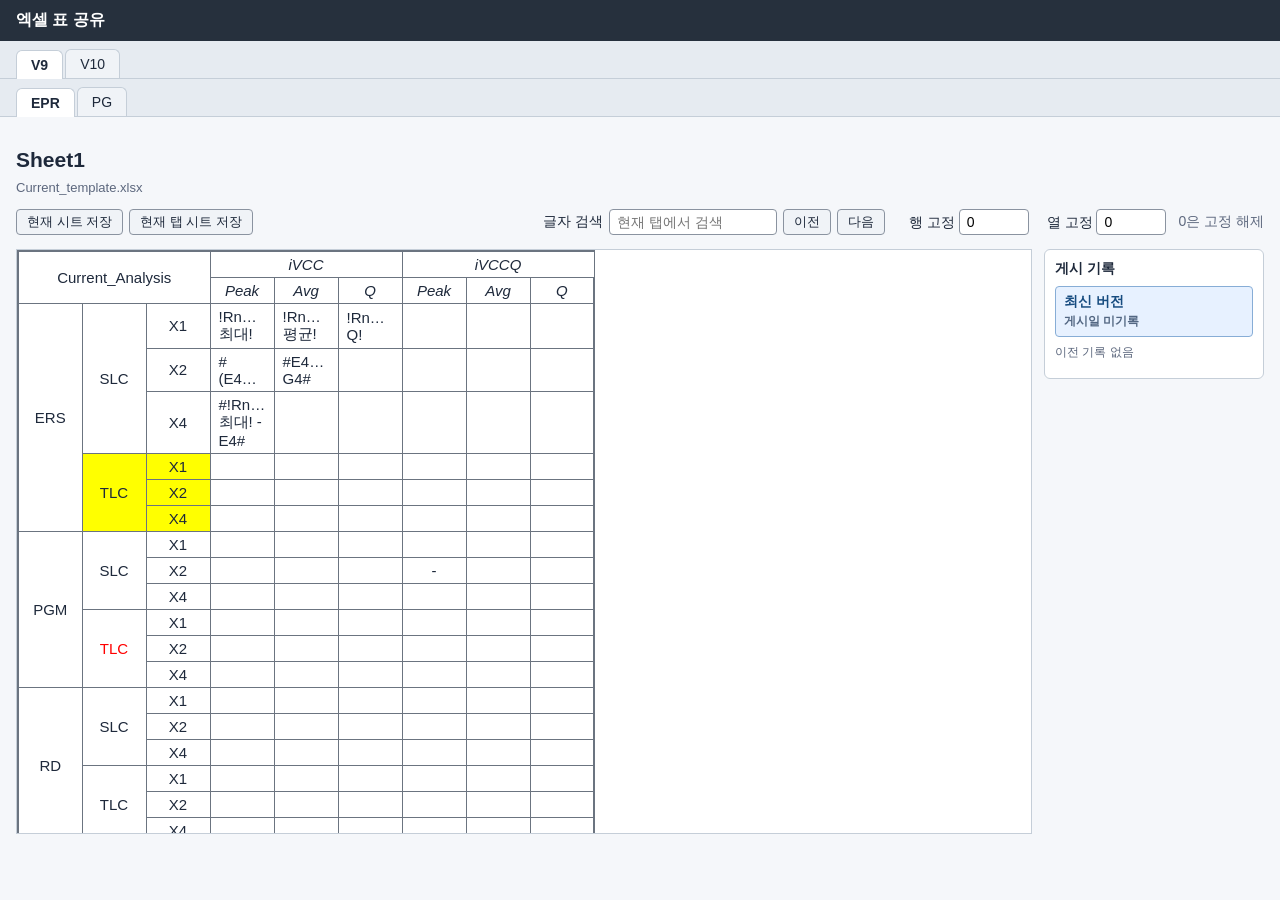
==== commit 51afbb04: "Update report tabs and selected Excel sheets" ====
--- a/index.html
+++ b/index.html
@@ -1,6 +1,6 @@
 <!doctype html><html lang="ko"><head><meta charset="utf-8">
 <meta name="viewport" content="width=device-width,initial-scale=1">
-<title>엑셀 표 공유</title><meta name="report-version" content="0dd51101bc2c44563e4e076d8bf06ecdf40cf8333e879ef9d7a9e81adc6e6618"><style>
+<title>엑셀 표 공유</title><meta name="report-version" content="cc280f5f66d79af0d625deff3692cd690199d2af9cc8171b87b5b34930220f24"><style>
 *{box-sizing:border-box} body{margin:0;font-family:'Malgun Gothic','Segoe UI',sans-serif;font-size:14px;color:#1e293b;background:#f5f7fa}
 header{padding:10px 16px;background:#26303d;color:#fff} header b{font-size:16px} header span{color:#b9c4d2;margin-left:12px;font-size:12px}
 nav{display:flex;gap:2px;padding:8px 16px 0;background:#e6ebf1;border-bottom:1px solid #c5ced8;flex-wrap:wrap}
@@ -33,7 +33,9 @@
 .history-item:hover{background:#edf3fb}
 .history-item[aria-pressed=true]{border-color:#87add6;background:#e7f1ff;color:#174c80;font-weight:600}
 .history-item time,.history-date{display:block;font-size:12px;color:#536783;margin-top:2px}
-.history-status{margin:7px 0 0;font-size:12px;color:#5c677d}
+.history-status,.history-diff-status{margin:7px 0 0;font-size:12px;color:#5c677d}
+.table-scroll .history-changed,.table-scroll .history-changed *{font-weight:700!important}
+.table-scroll .history-cleared{outline:2px dashed #a57732;outline-offset:-3px}
 @media(max-width:700px){.sheet-body{grid-template-columns:minmax(0,1fr)} .history-list{max-height:180px}}
 .sheet-toolbar{display:flex;flex-wrap:wrap;align-items:center;justify-content:space-between;gap:8px 16px;margin-bottom:10px}
 .save-actions{display:flex;align-items:center;gap:6px;white-space:nowrap}
@@ -93,7 +95,7 @@
 <output id="search-status" aria-live="polite"></output>
 </div>
 <div id="empty" class="empty-tab"><h2 id="empty-tab-name" hidden></h2>
-<p id="empty-tab-description" class="note">탭 없음</p></div><section id="tab-6d56ada9d8f6449aace93e01bf17e170" hidden><div class="sheet"><h2>Sheet1</h2><small>Current_template.xlsx</small><div class="sheet-toolbar"><div class="save-actions"><button class="save" type="button" data-save="sheet">현재 시트 저장</button></div><div class="table-options"><div class="table-tools freeze-controls"><label>행 고정 <input type="number" data-freeze="rows" min="0" step="1" value="0"></label><label>열 고정 <input type="number" data-freeze="columns" min="0" step="1" value="0"></label> <span class="note">0은 고정 해제</span></div></div></div><div class="sheet-body"><div class="table-scroll" tabindex="0" role="region" aria-label="Sheet1 표"><table style="width:576px"><colgroup><col style="width:64px"><col style="width:64px"><col style="width:64px"><col style="width:64px"><col style="width:64px"><col style="width:64px"><col style="width:64px"><col style="width:64px"><col style="width:64px"></colgroup><tr><td rowspan="2" colspan="3" style="font-size:15px;font-family:'맑은 고딕','Malgun Gothic',sans-serif;text-align:center;vertical-align:middle;border-left:2px solid #6b7480;border-right:1px solid #6b7480;border-top:2px solid #6b7480;border-bottom:1px solid #6b7480">Current_Analysis</td><td rowspan="1" colspan="3" style="font-style:italic;font-size:15px;font-family:'맑은 고딕','Malgun Gothic',sans-serif;text-align:center;vertical-align:middle;border-left:1px solid #6b7480;border-right:1px solid #6b7480;border-top:2px solid #6b7480;border-bottom:1px solid #6b7480">iVCC</td><td rowspan="1" colspan="3" style="font-style:italic;font-size:15px;font-family:'맑은 고딕','Malgun Gothic',sans-serif;text-align:center;vertical-align:middle;border-left:1px solid #6b7480;border-right:1px solid #6b7480;border-top:2px solid #6b7480;border-bottom:1px solid #6b7480">iVCCQ</td></tr><tr><td style="font-style:italic;font-size:15px;font-family:'맑은 고딕','Malgun Gothic',sans-serif;text-align:center;vertical-align:middle;border-left:1px solid #6b7480;border-right:1px solid #6b7480;border-top:1px solid #6b7480;border-bottom:1px solid #6b7480">Peak</td><td style="font-style:italic;font-size:15px;font-family:'맑은 고딕','Malgun Gothic',sans-serif;text-align:center;vertical-align:middle;border-left:1px solid #6b7480;border-right:1px solid #6b7480;border-top:1px solid #6b7480;border-bottom:1px solid #6b7480">Avg</td><td style="font-style:italic;font-size:15px;font-family:'맑은 고딕','Malgun Gothic',sans-serif;text-align:center;vertical-align:middle;border-left:1px solid #6b7480;border-right:1px solid #6b7480;border-top:1px solid #6b7480;border-bottom:1px solid #6b7480">Q</td><td style="font-style:italic;font-size:15px;font-family:'맑은 고딕','Malgun Gothic',sans-serif;text-align:center;vertical-align:middle;border-left:1px solid #6b7480;border-right:1px solid #6b7480;border-top:1px solid #6b7480;border-bottom:1px solid #6b7480">Peak</td><td style="font-style:italic;font-size:15px;font-family:'맑은 고딕','Malgun Gothic',sans-serif;text-align:center;vertical-align:middle;border-left:1px solid #6b7480;border-right:1px solid #6b7480;border-top:1px solid #6b7480;border-bottom:1px solid #6b7480">Avg</td><td style="font-style:italic;font-size:15px;font-family:'맑은 고딕','Malgun Gothic',sans-serif;text-align:center;vertical-align:middle;border-left:1px solid #6b7480;border-right:2px solid #6b7480;border-top:1px solid #6b7480;border-bottom:1px solid #6b7480">Q</td></tr><tr><td rowspan="6" colspan="1" style="font-size:15px;font-family:'맑은 고딕','Malgun Gothic',sans-serif;text-align:center;vertical-align:middle;border-left:2px solid #6b7480;border-right:1px solid #6b7480;border-top:1px solid #6b7480;border-bottom:1px solid #6b7480">ERS</td><td rowspan="3" colspan="1" style="font-size:15px;font-family:'맑은 고딕','Malgun Gothic',sans-serif;text-align:center;vertical-align:middle;border-left:1px solid #6b7480;border-right:1px solid #6b7480;border-top:1px solid #6b7480;border-bottom:1px solid #6b7480">SLC</td><td style="font-size:15px;font-family:'맑은 고딕','Malgun Gothic',sans-serif;text-align:center;vertical-align:middle;border-left:1px solid #6b7480;border-right:1px solid #6b7480;border-top:1px solid #6b7480;border-bottom:1px solid #6b7480">X1</td><td style="font-size:15px;font-family:'맑은 고딕','Malgun Gothic',sans-serif;text-align:left;vertical-align:middle;border-left:1px solid #6b7480;border-right:1px solid #6b7480;border-top:1px solid #6b7480;border-bottom:1px solid #6b7480">!RnB!0.6!1!L!All!iVCC!최대!</td><td style="font-size:15px;font-family:'맑은 고딕','Malgun Gothic',sans-serif;text-align:left;vertical-align:middle;border-left:1px solid #6b7480;border-right:1px solid #6b7480;border-top:1px solid #6b7480;border-bottom:1px solid #6b7480">!RnB!0.6!1!L!-10~-0!iVCC!평균!</td><td style="font-size:15px;font-family:'맑은 고딕','Malgun Gothic',sans-serif;text-align:left;vertical-align:middle;border-left:1px solid #6b7480;border-right:1px solid #6b7480;border-top:1px solid #6b7480;border-bottom:1px solid #6b7480">!RnB!0.6!1!L!1~5!iVCC!First Q!</td><td style="font-size:15px;font-family:'맑은 고딕','Malgun Gothic',sans-serif;text-align:center;vertical-align:middle;border-left:1px solid #6b7480;border-right:1px solid #6b7480;border-top:1px solid #6b7480;border-bottom:1px solid #6b7480"></td><td style="font-size:15px;font-family:'맑은 고딕','Malgun Gothic',sans-serif;text-align:center;vertical-align:middle;border-left:1px solid #6b7480;border-right:1px solid #6b7480;border-top:1px solid #6b7480;border-bottom:1px solid #6b7480"></td><td style="font-size:15px;font-family:'맑은 고딕','Malgun Gothic',sans-serif;text-align:center;vertical-align:middle;border-left:1px solid #6b7480;border-right:2px solid #6b7480;border-top:1px solid #6b7480;border-bottom:1px solid #6b7480"></td></tr><tr><td style="font-size:15px;font-family:'맑은 고딕','Malgun Gothic',sans-serif;text-align:center;vertical-align:middle;border-left:1px solid #6b7480;border-right:1px solid #6b7480;border-top:1px solid #6b7480;border-bottom:1px solid #6b7480">X2</td><td style="font-size:15px;font-family:'맑은 고딕','Malgun Gothic',sans-serif;text-align:left;vertical-align:middle;border-left:1px solid #6b7480;border-right:1px solid #6b7480;border-top:1px solid #6b7480;border-bottom:1px solid #6b7480">#(E4+F4)*G4#</td><td style="font-size:15px;font-family:'맑은 고딕','Malgun Gothic',sans-serif;text-align:left;vertical-align:middle;border-left:1px solid #6b7480;border-right:1px solid #6b7480;border-top:1px solid #6b7480;border-bottom:1px solid #6b7480">#E4+F4-G4#</td><td style="font-size:15px;font-family:'맑은 고딕','Malgun Gothic',sans-serif;text-align:center;vertical-align:middle;border-left:1px solid #6b7480;border-right:1px solid #6b7480;border-top:1px solid #6b7480;border-bottom:1px solid #6b7480"></td><td style="font-size:15px;font-family:'맑은 고딕','Malgun Gothic',sans-serif;text-align:center;vertical-align:middle;border-left:1px solid #6b7480;border-right:1px solid #6b7480;border-top:1px solid #6b7480;border-bottom:1px solid #6b7480"></td><td style="font-size:15px;font-family:'맑은 고딕','Malgun Gothic',sans-serif;text-align:center;vertical-align:middle;border-left:1px solid #6b7480;border-right:1px solid #6b7480;border-top:1px solid #6b7480;border-bottom:1px solid #6b7480"></td><td style="font-size:15px;font-family:'맑은 고딕','Malgun Gothic',sans-serif;text-align:center;vertical-align:middle;border-left:1px solid #6b7480;border-right:2px solid #6b7480;border-top:1px solid #6b7480;border-bottom:1px solid #6b7480"></td></tr><tr><td style="font-size:15px;font-family:'맑은 고딕','Malgun Gothic',sans-serif;text-align:center;vertical-align:middle;border-left:1px solid #6b7480;border-right:1px solid #6b7480;border-top:1px solid #6b7480;border-bottom:1px solid #6b7480">X4</td><td style="font-size:15px;font-family:'맑은 고딕','Malgun Gothic',sans-serif;text-align:left;vertical-align:middle;border-left:1px solid #6b7480;border-right:1px solid #6b7480;border-top:1px solid #6b7480;border-bottom:1px solid #6b7480">#!RnB!0.6!1!L!All!iVCC!최대! - E4#</td><td style="font-size:15px;font-family:'맑은 고딕','Malgun Gothic',sans-serif;text-align:center;vertical-align:middle;border-left:1px solid #6b7480;border-right:1px solid #6b7480;border-top:1px solid #6b7480;border-bottom:1px solid #6b7480"></td><td style="font-size:15px;font-family:'맑은 고딕','Malgun Gothic',sans-serif;text-align:center;vertical-align:middle;border-left:1px solid #6b7480;border-right:1px solid #6b7480;border-top:1px solid #6b7480;border-bottom:1px solid #6b7480"></td><td style="font-size:15px;font-family:'맑은 고딕','Malgun Gothic',sans-serif;text-align:center;vertical-align:middle;border-left:1px solid #6b7480;border-right:1px solid #6b7480;border-top:1px solid #6b7480;border-bottom:1px solid #6b7480"></td><td style="font-size:15px;font-family:'맑은 고딕','Malgun Gothic',sans-serif;text-align:center;vertical-align:middle;border-left:1px solid #6b7480;border-right:1px solid #6b7480;border-top:1px solid #6b7480;border-bottom:1px solid #6b7480"></td><td style="font-size:15px;font-family:'맑은 고딕','Malgun Gothic',sans-serif;text-align:center;vertical-align:middle;border-left:1px solid #6b7480;border-right:2px solid #6b7480;border-top:1px solid #6b7480;border-bottom:1px solid #6b7480"></td></tr><tr><td rowspan="3" colspan="1" style="background:#FFFF00;font-size:15px;font-family:'맑은 고딕','Malgun Gothic',sans-serif;text-align:center;vertical-align:middle;border-left:1px solid #6b7480;border-right:1px solid #6b7480;border-top:1px solid #6b7480;border-bottom:1px solid #6b7480">TLC</td><td style="background:#FFFF00;font-size:15px;font-family:'맑은 고딕','Malgun Gothic',sans-serif;text-align:center;vertical-align:middle;border-left:1px solid #6b7480;border-right:1px solid #6b7480;border-top:1px solid #6b7480;border-bottom:1px solid #6b7480">X1</td><td style="font-size:15px;font-family:'맑은 고딕','Malgun Gothic',sans-serif;text-align:center;vertical-align:middle;border-left:1px solid #6b7480;border-right:1px solid #6b7480;border-top:1px solid #6b7480;border-bottom:1px solid #6b7480"></td><td style="font-size:15px;font-family:'맑은 고딕','Malgun Gothic',sans-serif;text-align:center;vertical-align:middle;border-left:1px solid #6b7480;border-right:1px solid #6b7480;border-top:1px solid #6b7480;border-bottom:1px solid #6b7480"></td><td style="font-size:15px;font-family:'맑은 고딕','Malgun Gothic',sans-serif;text-align:center;vertical-align:middle;border-left:1px solid #6b7480;border-right:1px solid #6b7480;border-top:1px solid #6b7480;border-bottom:1px solid #6b7480"></td><td style="font-size:15px;font-family:'맑은 고딕','Malgun Gothic',sans-serif;text-align:center;vertical-align:middle;border-left:1px solid #6b7480;border-right:1px solid #6b7480;border-top:1px solid #6b7480;border-bottom:1px solid #6b7480"></td><td style="font-size:15px;font-family:'맑은 고딕','Malgun Gothic',sans-serif;text-align:center;vertical-align:middle;border-left:1px solid #6b7480;border-right:1px solid #6b7480;border-top:1px solid #6b7480;border-bottom:1px solid #6b7480"></td><td style="font-size:15px;font-family:'맑은 고딕','Malgun Gothic',sans-serif;text-align:center;vertical-align:middle;border-left:1px solid #6b7480;border-right:2px solid #6b7480;border-top:1px solid #6b7480;border-bottom:1px solid #6b7480"></td></tr><tr><td style="background:#FFFF00;font-size:15px;font-family:'맑은 고딕','Malgun Gothic',sans-serif;text-align:center;vertical-align:middle;border-left:1px solid #6b7480;border-right:1px solid #6b7480;border-top:1px solid #6b7480;border-bottom:1px solid #6b7480">X2</td><td style="font-size:15px;font-family:'맑은 고딕','Malgun Gothic',sans-serif;text-align:center;vertical-align:middle;border-left:1px solid #6b7480;border-right:1px solid #6b7480;border-top:1px solid #6b7480;border-bottom:1px solid #6b7480"></td><td style="font-size:15px;font-family:'맑은 고딕','Malgun Gothic',sans-serif;text-align:center;vertical-align:middle;border-left:1px solid #6b7480;border-right:1px solid #6b7480;border-top:1px solid #6b7480;border-bottom:1px solid #6b7480"></td><td style="font-size:15px;font-family:'맑은 고딕','Malgun Gothic',sans-serif;text-align:center;vertical-align:middle;border-left:1px solid #6b7480;border-right:1px solid #6b7480;border-top:1px solid #6b7480;border-bottom:1px solid #6b7480"></td><td style="font-size:15px;font-family:'맑은 고딕','Malgun Gothic',sans-serif;text-align:center;vertical-align:middle;border-left:1px solid #6b7480;border-right:1px solid #6b7480;border-top:1px solid #6b7480;border-bottom:1px solid #6b7480"></td><td style="font-size:15px;font-family:'맑은 고딕','Malgun Gothic',sans-serif;text-align:center;vertical-align:middle;border-left:1px solid #6b7480;border-right:1px solid #6b7480;border-top:1px solid #6b7480;border-bottom:1px solid #6b7480"></td><td style="font-size:15px;font-family:'맑은 고딕','Malgun Gothic',sans-serif;text-align:center;vertical-align:middle;border-left:1px solid #6b7480;border-right:2px solid #6b7480;border-top:1px solid #6b7480;border-bottom:1px solid #6b7480"></td></tr><tr><td style="background:#FFFF00;font-size:15px;font-family:'맑은 고딕','Malgun Gothic',sans-serif;text-align:center;vertical-align:middle;border-left:1px solid #6b7480;border-right:1px solid #6b7480;border-top:1px solid #6b7480;border-bottom:1px solid #6b7480">X4</td><td style="font-size:15px;font-family:'맑은 고딕','Malgun Gothic',sans-serif;text-align:center;vertical-align:middle;border-left:1px solid #6b7480;border-right:1px solid #6b7480;border-top:1px solid #6b7480;border-bottom:1px solid #6b7480"></td><td style="font-size:15px;font-family:'맑은 고딕','Malgun Gothic',sans-serif;text-align:center;vertical-align:middle;border-left:1px solid #6b7480;border-right:1px solid #6b7480;border-top:1px solid #6b7480;border-bottom:1px solid #6b7480"></td><td style="font-size:15px;font-family:'맑은 고딕','Malgun Gothic',sans-serif;text-align:center;vertical-align:middle;border-left:1px solid #6b7480;border-right:1px solid #6b7480;border-top:1px solid #6b7480;border-bottom:1px solid #6b7480"></td><td style="font-size:15px;font-family:'맑은 고딕','Malgun Gothic',sans-serif;text-align:center;vertical-align:middle;border-left:1px solid #6b7480;border-right:1px solid #6b7480;border-top:1px solid #6b7480;border-bottom:1px solid #6b7480"></td><td style="font-size:15px;font-family:'맑은 고딕','Malgun Gothic',sans-serif;text-align:center;vertical-align:middle;border-left:1px solid #6b7480;border-right:1px solid #6b7480;border-top:1px solid #6b7480;border-bottom:1px solid #6b7480"></td><td style="font-size:15px;font-family:'맑은 고딕','Malgun Gothic',sans-serif;text-align:center;vertical-align:middle;border-left:1px solid #6b7480;border-right:2px solid #6b7480;border-top:1px solid #6b7480;border-bottom:1px solid #6b7480"></td></tr><tr><td rowspan="6" colspan="1" style="font-size:15px;font-family:'맑은 고딕','Malgun Gothic',sans-serif;text-align:center;vertical-align:middle;border-left:2px solid #6b7480;border-right:1px solid #6b7480;border-top:1px solid #6b7480;border-bottom:1px solid #6b7480">PGM</td><td rowspan="3" colspan="1" style="font-size:15px;font-family:'맑은 고딕','Malgun Gothic',sans-serif;text-align:center;vertical-align:middle;border-left:1px solid #6b7480;border-right:1px solid #6b7480;border-top:1px solid #6b7480;border-bottom:1px solid #6b7480">SLC</td><td style="font-size:15px;font-family:'맑은 고딕','Malgun Gothic',sans-serif;text-align:center;vertical-align:middle;border-left:1px solid #6b7480;border-right:1px solid #6b7480;border-top:1px solid #6b7480;border-bottom:1px solid #6b7480">X1</td><td style="font-size:15px;font-family:'맑은 고딕','Malgun Gothic',sans-serif;text-align:center;vertical-align:middle;border-left:1px solid #6b7480;border-right:1px solid #6b7480;border-top:1px solid #6b7480;border-bottom:1px solid #6b7480"></td><td style="font-size:15px;font-family:'맑은 고딕','Malgun Gothic',sans-serif;text-align:center;vertical-align:middle;border-left:1px solid #6b7480;border-right:1px solid #6b7480;border-top:1px solid #6b7480;border-bottom:1px solid #6b7480"></td><td style="font-size:15px;font-family:'맑은 고딕','Malgun Gothic',sans-serif;text-align:center;vertical-align:middle;border-left:1px solid #6b7480;border-right:1px solid #6b7480;border-top:1px solid #6b7480;border-bottom:1px solid #6b7480"></td><td style="font-size:15px;font-family:'맑은 고딕','Malgun Gothic',sans-serif;text-align:center;vertical-align:middle;border-left:1px solid #6b7480;border-right:1px solid #6b7480;border-top:1px solid #6b7480;border-bottom:1px solid #6b7480"></td><td style="font-size:15px;font-family:'맑은 고딕','Malgun Gothic',sans-serif;text-align:center;vertical-align:middle;border-left:1px solid #6b7480;border-right:1px solid #6b7480;border-top:1px solid #6b7480;border-bottom:1px solid #6b7480"></td><td style="font-size:15px;font-family:'맑은 고딕','Malgun Gothic',sans-serif;text-align:center;vertical-align:middle;border-left:1px solid #6b7480;border-right:2px solid #6b7480;border-top:1px solid #6b7480;border-bottom:1px solid #6b7480"></td></tr><tr><td style="font-size:15px;font-family:'맑은 고딕','Malgun Gothic',sans-serif;text-align:center;vertical-align:middle;border-left:1px solid #6b7480;border-right:1px solid #6b7480;border-top:1px solid #6b7480;border-bottom:1px solid #6b7480">X2</td><td style="font-size:15px;font-family:'맑은 고딕','Malgun Gothic',sans-serif;text-align:center;vertical-align:middle;border-left:1px solid #6b7480;border-right:1px solid #6b7480;border-top:1px solid #6b7480;border-bottom:1px solid #6b7480"></td><td style="font-size:15px;font-family:'맑은 고딕','Malgun Gothic',sans-serif;text-align:center;vertical-align:middle;border-left:1px solid #6b7480;border-right:1px solid #6b7480;border-top:1px solid #6b7480;border-bottom:1px solid #6b7480"></td><td style="font-size:15px;font-family:'맑은 고딕','Malgun Gothic',sans-serif;text-align:center;vertical-align:middle;border-left:1px solid #6b7480;border-right:1px solid #6b7480;border-top:1px solid #6b7480;border-bottom:1px solid #6b7480"></td><td style="font-size:15px;font-family:'맑은 고딕','Malgun Gothic',sans-serif;text-align:center;vertical-align:middle;border-left:1px solid #6b7480;border-right:1px solid #6b7480;border-top:1px solid #6b7480;border-bottom:1px solid #6b7480">-</td><td style="font-size:15px;font-family:'맑은 고딕','Malgun Gothic',sans-serif;text-align:center;vertical-align:middle;border-left:1px solid #6b7480;border-right:1px solid #6b7480;border-top:1px solid #6b7480;border-bottom:1px solid #6b7480"></td><td style="font-size:15px;font-family:'맑은 고딕','Malgun Gothic',sans-serif;text-align:center;vertical-align:middle;border-left:1px solid #6b7480;border-right:2px solid #6b7480;border-top:1px solid #6b7480;border-bottom:1px solid #6b7480"></td></tr><tr><td style="font-size:15px;font-family:'맑은 고딕','Malgun Gothic',sans-serif;text-align:center;vertical-align:middle;border-left:1px solid #6b7480;border-right:1px solid #6b7480;border-top:1px solid #6b7480;border-bottom:1px solid #6b7480">X4</td><td style="font-size:15px;font-family:'맑은 고딕','Malgun Gothic',sans-serif;text-align:center;vertical-align:middle;border-left:1px solid #6b7480;border-right:1px solid #6b7480;border-top:1px solid #6b7480;border-bottom:1px solid #6b7480"></td><td style="font-size:15px;font-family:'맑은 고딕','Malgun Gothic',sans-serif;text-align:center;vertical-align:middle;border-left:1px solid #6b7480;border-right:1px solid #6b7480;border-top:1px solid #6b7480;border-bottom:1px solid #6b7480"></td><td style="font-size:15px;font-family:'맑은 고딕','Malgun Gothic',sans-serif;text-align:center;vertical-align:middle;border-left:1px solid #6b7480;border-right:1px solid #6b7480;border-top:1px solid #6b7480;border-bottom:1px solid #6b7480"></td><td style="font-size:15px;font-family:'맑은 고딕','Malgun Gothic',sans-serif;text-align:center;vertical-align:middle;border-left:1px solid #6b7480;border-right:1px solid #6b7480;border-top:1px solid #6b7480;border-bottom:1px solid #6b7480"></td><td style="font-size:15px;font-family:'맑은 고딕','Malgun Gothic',sans-serif;text-align:center;vertical-align:middle;border-left:1px solid #6b7480;border-right:1px solid #6b7480;border-top:1px solid #6b7480;border-bottom:1px solid #6b7480"></td><td style="font-size:15px;font-family:'맑은 고딕','Malgun Gothic',sans-serif;text-align:center;vertical-align:middle;border-left:1px solid #6b7480;border-right:2px solid #6b7480;border-top:1px solid #6b7480;border-bottom:1px solid #6b7480"></td></tr><tr><td rowspan="3" colspan="1" style="font-size:15px;font-family:'맑은 고딕','Malgun Gothic',sans-serif;color:#FF0000;text-align:center;vertical-align:middle;border-left:1px solid #6b7480;border-right:1px solid #6b7480;border-top:1px solid #6b7480;border-bottom:1px solid #6b7480">TLC</td><td style="font-size:15px;font-family:'맑은 고딕','Malgun Gothic',sans-serif;text-align:center;vertical-align:middle;border-left:1px solid #6b7480;border-right:1px solid #6b7480;border-top:1px solid #6b7480;border-bottom:1px solid #6b7480">X1</td><td style="font-size:15px;font-family:'맑은 고딕','Malgun Gothic',sans-serif;text-align:center;vertical-align:middle;border-left:1px solid #6b7480;border-right:1px solid #6b7480;border-top:1px solid #6b7480;border-bottom:1px solid #6b7480"></td><td style="font-size:15px;font-family:'맑은 고딕','Malgun Gothic',sans-serif;text-align:center;vertical-align:middle;border-left:1px solid #6b7480;border-right:1px solid #6b7480;border-top:1px solid #6b7480;border-bottom:1px solid #6b7480"></td><td style="font-size:15px;font-family:'맑은 고딕','Malgun Gothic',sans-serif;text-align:center;vertical-align:middle;border-left:1px solid #6b7480;border-right:1px solid #6b7480;border-top:1px solid #6b7480;border-bottom:1px solid #6b7480"></td><td style="font-size:15px;font-family:'맑은 고딕','Malgun Gothic',sans-serif;text-align:center;vertical-align:middle;border-left:1px solid #6b7480;border-right:1px solid #6b7480;border-top:1px solid #6b7480;border-bottom:1px solid #6b7480"></td><td style="font-size:15px;font-family:'맑은 고딕','Malgun Gothic',sans-serif;text-align:center;vertical-align:middle;border-left:1px solid #6b7480;border-right:1px solid #6b7480;border-top:1px solid #6b7480;border-bottom:1px solid #6b7480"></td><td style="font-size:15px;font-family:'맑은 고딕','Malgun Gothic',sans-serif;text-align:center;vertical-align:middle;border-left:1px solid #6b7480;border-right:2px solid #6b7480;border-top:1px solid #6b7480;border-bottom:1px solid #6b7480"></td></tr><tr><td style="font-size:15px;font-family:'맑은 고딕','Malgun Gothic',sans-serif;text-align:center;vertical-align:middle;border-left:1px solid #6b7480;border-right:1px solid #6b7480;border-top:1px solid #6b7480;border-bottom:1px solid #6b7480">X2</td><td style="font-size:15px;font-family:'맑은 고딕','Malgun Gothic',sans-serif;text-align:center;vertical-align:middle;border-left:1px solid #6b7480;border-right:1px solid #6b7480;border-top:1px solid #6b7480;border-bottom:1px solid #6b7480"></td><td style="font-size:15px;font-family:'맑은 고딕','Malgun Gothic',sans-serif;text-align:center;vertical-align:middle;border-left:1px solid #6b7480;border-right:1px solid #6b7480;border-top:1px solid #6b7480;border-bottom:1px solid #6b7480"></td><td style="font-size:15px;font-family:'맑은 고딕','Malgun Gothic',sans-serif;text-align:center;vertical-align:middle;border-left:1px solid #6b7480;border-right:1px solid #6b7480;border-top:1px solid #6b7480;border-bottom:1px solid #6b7480"></td><td style="font-size:15px;font-family:'맑은 고딕','Malgun Gothic',sans-serif;text-align:center;vertical-align:middle;border-left:1px solid #6b7480;border-right:1px solid #6b7480;border-top:1px solid #6b7480;border-bottom:1px solid #6b7480"></td><td style="font-size:15px;font-family:'맑은 고딕','Malgun Gothic',sans-serif;text-align:center;vertical-align:middle;border-left:1px solid #6b7480;border-right:1px solid #6b7480;border-top:1px solid #6b7480;border-bottom:1px solid #6b7480"></td><td style="font-size:15px;font-family:'맑은 고딕','Malgun Gothic',sans-serif;text-align:center;vertical-align:middle;border-left:1px solid #6b7480;border-right:2px solid #6b7480;border-top:1px solid #6b7480;border-bottom:1px solid #6b7480"></td></tr><tr><td style="font-size:15px;font-family:'맑은 고딕','Malgun Gothic',sans-serif;text-align:center;vertical-align:middle;border-left:1px solid #6b7480;border-right:1px solid #6b7480;border-top:1px solid #6b7480;border-bottom:1px solid #6b7480">X4</td><td style="font-size:15px;font-family:'맑은 고딕','Malgun Gothic',sans-serif;text-align:center;vertical-align:middle;border-left:1px solid #6b7480;border-right:1px solid #6b7480;border-top:1px solid #6b7480;border-bottom:1px solid #6b7480"></td><td style="font-size:15px;font-family:'맑은 고딕','Malgun Gothic',sans-serif;text-align:center;vertical-align:middle;border-left:1px solid #6b7480;border-right:1px solid #6b7480;border-top:1px solid #6b7480;border-bottom:1px solid #6b7480"></td><td style="font-size:15px;font-family:'맑은 고딕','Malgun Gothic',sans-serif;text-align:center;vertical-align:middle;border-left:1px solid #6b7480;border-right:1px solid #6b7480;border-top:1px solid #6b7480;border-bottom:1px solid #6b7480"></td><td style="font-size:15px;font-family:'맑은 고딕','Malgun Gothic',sans-serif;text-align:center;vertical-align:middle;border-left:1px solid #6b7480;border-right:1px solid #6b7480;border-top:1px solid #6b7480;border-bottom:1px solid #6b7480"></td><td style="font-size:15px;font-family:'맑은 고딕','Malgun Gothic',sans-serif;text-align:center;vertical-align:middle;border-left:1px solid #6b7480;border-right:1px solid #6b7480;border-top:1px solid #6b7480;border-bottom:1px solid #6b7480"></td><td style="font-size:15px;font-family:'맑은 고딕','Malgun Gothic',sans-serif;text-align:center;vertical-align:middle;border-left:1px solid #6b7480;border-right:2px solid #6b7480;border-top:1px solid #6b7480;border-bottom:1px solid #6b7480"></td></tr><tr><td rowspan="6" colspan="1" style="font-size:15px;font-family:'맑은 고딕','Malgun Gothic',sans-serif;text-align:center;vertical-align:middle;border-left:2px solid #6b7480;border-right:1px solid #6b7480;border-top:1px solid #6b7480;border-bottom:1px solid #6b7480">RD</td><td rowspan="3" colspan="1" style="font-size:15px;font-family:'맑은 고딕','Malgun Gothic',sans-serif;text-align:center;vertical-align:middle;border-left:1px solid #6b7480;border-right:1px solid #6b7480;border-top:1px solid #6b7480;border-bottom:1px solid #6b7480">SLC</td><td style="font-size:15px;font-family:'맑은 고딕','Malgun Gothic',sans-serif;text-align:center;vertical-align:middle;border-left:1px solid #6b7480;border-right:1px solid #6b7480;border-top:1px solid #6b7480;border-bottom:1px solid #6b7480">X1</td><td style="font-size:15px;font-family:'맑은 고딕','Malgun Gothic',sans-serif;text-align:center;vertical-align:middle;border-left:1px solid #6b7480;border-right:1px solid #6b7480;border-top:1px solid #6b7480;border-bottom:1px solid #6b7480"></td><td style="font-size:15px;font-family:'맑은 고딕','Malgun Gothic',sans-serif;text-align:center;vertical-align:middle;border-left:1px solid #6b7480;border-right:1px solid #6b7480;border-top:1px solid #6b7480;border-bottom:1px solid #6b7480"></td><td style="font-size:15px;font-family:'맑은 고딕','Malgun Gothic',sans-serif;text-align:center;vertical-align:middle;border-left:1px solid #6b7480;border-right:1px solid #6b7480;border-top:1px solid #6b7480;border-bottom:1px solid #6b7480"></td><td style="font-size:15px;font-family:'맑은 고딕','Malgun Gothic',sans-serif;text-align:center;vertical-align:middle;border-left:1px solid #6b7480;border-right:1px solid #6b7480;border-top:1px solid #6b7480;border-bottom:1px solid #6b7480"></td><td style="font-size:15px;font-family:'맑은 고딕','Malgun Gothic',sans-serif;text-align:center;vertical-align:middle;border-left:1px solid #6b7480;border-right:1px solid #6b7480;border-top:1px solid #6b7480;border-bottom:1px solid #6b7480"></td><td style="font-size:15px;font-family:'맑은 고딕','Malgun Gothic',sans-serif;text-align:center;vertical-align:middle;border-left:1px solid #6b7480;border-right:2px solid #6b7480;border-top:1px solid #6b7480;border-bottom:1px solid #6b7480"></td></tr><tr><td style="font-size:15px;font-family:'맑은 고딕','Malgun Gothic',sans-serif;text-align:center;vertical-align:middle;border-left:1px solid #6b7480;border-right:1px solid #6b7480;border-top:1px solid #6b7480;border-bottom:1px solid #6b7480">X2</td><td style="font-size:15px;font-family:'맑은 고딕','Malgun Gothic',sans-serif;text-align:center;vertical-align:middle;border-left:1px solid #6b7480;border-right:1px solid #6b7480;border-top:1px solid #6b7480;border-bottom:1px solid #6b7480"></td><td style="font-size:15px;font-family:'맑은 고딕','Malgun Gothic',sans-serif;text-align:center;vertical-align:middle;border-left:1px solid #6b7480;border-right:1px solid #6b7480;border-top:1px solid #6b7480;border-bottom:1px solid #6b7480"></td><td style="font-size:15px;font-family:'맑은 고딕','Malgun Gothic',sans-serif;text-align:center;vertical-align:middle;border-left:1px solid #6b7480;border-right:1px solid #6b7480;border-top:1px solid #6b7480;border-bottom:1px solid #6b7480"></td><td style="font-size:15px;font-family:'맑은 고딕','Malgun Gothic',sans-serif;text-align:center;vertical-align:middle;border-left:1px solid #6b7480;border-right:1px solid #6b7480;border-top:1px solid #6b7480;border-bottom:1px solid #6b7480"></td><td style="font-size:15px;font-family:'맑은 고딕','Malgun Gothic',sans-serif;text-align:center;vertical-align:middle;border-left:1px solid #6b7480;border-right:1px solid #6b7480;border-top:1px solid #6b7480;border-bottom:1px solid #6b7480"></td><td style="font-size:15px;font-family:'맑은 고딕','Malgun Gothic',sans-serif;text-align:center;vertical-align:middle;border-left:1px solid #6b7480;border-right:2px solid #6b7480;border-top:1px solid #6b7480;border-bottom:1px solid #6b7480"></td></tr><tr><td style="font-size:15px;font-family:'맑은 고딕','Malgun Gothic',sans-serif;text-align:center;vertical-align:middle;border-left:1px solid #6b7480;border-right:1px solid #6b7480;border-top:1px solid #6b7480;border-bottom:1px solid #6b7480">X4</td><td style="font-size:15px;font-family:'맑은 고딕','Malgun Gothic',sans-serif;text-align:center;vertical-align:middle;border-left:1px solid #6b7480;border-right:1px solid #6b7480;border-top:1px solid #6b7480;border-bottom:1px solid #6b7480"></td><td style="font-size:15px;font-family:'맑은 고딕','Malgun Gothic',sans-serif;text-align:center;vertical-align:middle;border-left:1px solid #6b7480;border-right:1px solid #6b7480;border-top:1px solid #6b7480;border-bottom:1px solid #6b7480"></td><td style="font-size:15px;font-family:'맑은 고딕','Malgun Gothic',sans-serif;text-align:center;vertical-align:middle;border-left:1px solid #6b7480;border-right:1px solid #6b7480;border-top:1px solid #6b7480;border-bottom:1px solid #6b7480"></td><td style="font-size:15px;font-family:'맑은 고딕','Malgun Gothic',sans-serif;text-align:center;vertical-align:middle;border-left:1px solid #6b7480;border-right:1px solid #6b7480;border-top:1px solid #6b7480;border-bottom:1px solid #6b7480"></td><td style="font-size:15px;font-family:'맑은 고딕','Malgun Gothic',sans-serif;text-align:center;vertical-align:middle;border-left:1px solid #6b7480;border-right:1px solid #6b7480;border-top:1px solid #6b7480;border-bottom:1px solid #6b7480"></td><td style="font-size:15px;font-family:'맑은 고딕','Malgun Gothic',sans-serif;text-align:center;vertical-align:middle;border-left:1px solid #6b7480;border-right:2px solid #6b7480;border-top:1px solid #6b7480;border-bottom:1px solid #6b7480"></td></tr><tr><td rowspan="3" colspan="1" style="font-size:15px;font-family:'맑은 고딕','Malgun Gothic',sans-serif;text-align:center;vertical-align:middle;border-left:1px solid #6b7480;border-right:1px solid #6b7480;border-top:1px solid #6b7480;border-bottom:1px solid #6b7480">TLC</td><td style="font-size:15px;font-family:'맑은 고딕','Malgun Gothic',sans-serif;text-align:center;vertical-align:middle;border-left:1px solid #6b7480;border-right:1px solid #6b7480;border-top:1px solid #6b7480;border-bottom:1px solid #6b7480">X1</td><td style="font-size:15px;font-family:'맑은 고딕','Malgun Gothic',sans-serif;text-align:center;vertical-align:middle;border-left:1px solid #6b7480;border-right:1px solid #6b7480;border-top:1px solid #6b7480;border-bottom:1px solid #6b7480"></td><td style="font-size:15px;font-family:'맑은 고딕','Malgun Gothic',sans-serif;text-align:center;vertical-align:middle;border-left:1px solid #6b7480;border-right:1px solid #6b7480;border-top:1px solid #6b7480;border-bottom:1px solid #6b7480"></td><td style="font-size:15px;font-family:'맑은 고딕','Malgun Gothic',sans-serif;text-align:center;vertical-align:middle;border-left:1px solid #6b7480;border-right:1px solid #6b7480;border-top:1px solid #6b7480;border-bottom:1px solid #6b7480"></td><td style="font-size:15px;font-family:'맑은 고딕','Malgun Gothic',sans-serif;text-align:center;vertical-align:middle;border-left:1px solid #6b7480;border-right:1px solid #6b7480;border-top:1px solid #6b7480;border-bottom:1px solid #6b7480"></td><td style="font-size:15px;font-family:'맑은 고딕','Malgun Gothic',sans-serif;text-align:center;vertical-align:middle;border-left:1px solid #6b7480;border-right:1px solid #6b7480;border-top:1px solid #6b7480;border-bottom:1px solid #6b7480"></td><td style="font-size:15px;font-family:'맑은 고딕','Malgun Gothic',sans-serif;text-align:center;vertical-align:middle;border-left:1px solid #6b7480;border-right:2px solid #6b7480;border-top:1px solid #6b7480;border-bottom:1px solid #6b7480"></td></tr><tr><td style="font-size:15px;font-family:'맑은 고딕','Malgun Gothic',sans-serif;text-align:center;vertical-align:middle;border-left:1px solid #6b7480;border-right:1px solid #6b7480;border-top:1px solid #6b7480;border-bottom:1px solid #6b7480">X2</td><td style="font-size:15px;font-family:'맑은 고딕','Malgun Gothic',sans-serif;text-align:center;vertical-align:middle;border-left:1px solid #6b7480;border-right:1px solid #6b7480;border-top:1px solid #6b7480;border-bottom:1px solid #6b7480"></td><td style="font-size:15px;font-family:'맑은 고딕','Malgun Gothic',sans-serif;text-align:center;vertical-align:middle;border-left:1px solid #6b7480;border-right:1px solid #6b7480;border-top:1px solid #6b7480;border-bottom:1px solid #6b7480"></td><td style="font-size:15px;font-family:'맑은 고딕','Malgun Gothic',sans-serif;text-align:center;vertical-align:middle;border-left:1px solid #6b7480;border-right:1px solid #6b7480;border-top:1px solid #6b7480;border-bottom:1px solid #6b7480"></td><td style="font-size:15px;font-family:'맑은 고딕','Malgun Gothic',sans-serif;text-align:center;vertical-align:middle;border-left:1px solid #6b7480;border-right:1px solid #6b7480;border-top:1px solid #6b7480;border-bottom:1px solid #6b7480"></td><td style="font-size:15px;font-family:'맑은 고딕','Malgun Gothic',sans-serif;text-align:center;vertical-align:middle;border-left:1px solid #6b7480;border-right:1px solid #6b7480;border-top:1px solid #6b7480;border-bottom:1px solid #6b7480"></td><td style="font-size:15px;font-family:'맑은 고딕','Malgun Gothic',sans-serif;text-align:center;vertical-align:middle;border-left:1px solid #6b7480;border-right:2px solid #6b7480;border-top:1px solid #6b7480;border-bottom:1px solid #6b7480"></td></tr><tr style="height:22px"><td style="font-size:15px;font-family:'맑은 고딕','Malgun Gothic',sans-serif;text-align:center;vertical-align:middle;border-left:1px solid #6b7480;border-right:1px solid #6b7480;border-top:1px solid #6b7480;border-bottom:2px solid #6b7480">X4</td><td style="font-size:15px;font-family:'맑은 고딕','Malgun Gothic',sans-serif;text-align:center;vertical-align:middle;border-left:1px solid #6b7480;border-right:1px solid #6b7480;border-top:1px solid #6b7480;border-bottom:2px solid #6b7480"></td><td style="font-size:15px;font-family:'맑은 고딕','Malgun Gothic',sans-serif;text-align:center;vertical-align:middle;border-left:1px solid #6b7480;border-right:1px solid #6b7480;border-top:1px solid #6b7480;border-bottom:2px solid #6b7480"></td><td style="font-size:15px;font-family:'맑은 고딕','Malgun Gothic',sans-serif;text-align:center;vertical-align:middle;border-left:1px solid #6b7480;border-right:1px solid #6b7480;border-top:1px solid #6b7480;border-bottom:2px solid #6b7480"></td><td style="font-size:15px;font-family:'맑은 고딕','Malgun Gothic',sans-serif;text-align:center;vertical-align:middle;border-left:1px solid #6b7480;border-right:1px solid #6b7480;border-top:1px solid #6b7480;border-bottom:2px solid #6b7480"></td><td style="font-size:15px;font-family:'맑은 고딕','Malgun Gothic',sans-serif;text-align:center;vertical-align:middle;border-left:1px solid #6b7480;border-right:1px solid #6b7480;border-top:1px solid #6b7480;border-bottom:2px solid #6b7480"></td><td style="font-size:15px;font-family:'맑은 고딕','Malgun Gothic',sans-serif;text-align:center;vertical-align:middle;border-left:1px solid #6b7480;border-right:2px solid #6b7480;border-top:1px solid #6b7480;border-bottom:2px solid #6b7480"></td></tr><tr><td></td><td></td><td></td><td></td><td></td><td></td><td></td><td></td><td></td></tr><tr><td></td><td></td><td></td><td></td><td></td><td></td><td></td><td></td><td></td></tr><tr><td></td><td></td><td></td><td></td><td></td><td></td><td></td><td></td><td></td></tr><tr><td></td><td></td><td></td><td></td><td></td><td></td><td></td><td></td><td style="font-size:15px;font-family:'맑은 고딕','Malgun Gothic',sans-serif;text-align:left;vertical-align:middle;border-left:1px solid #6b7480;border-right:1px solid #6b7480;border-top:1px solid #6b7480;border-bottom:1px solid #6b7480"></td></tr></table></div><aside class="sheet-history"><h3>게시 기록</h3><div class="history-list"><button type="button" class="history-item" data-history-path="" aria-pressed="true">최신 버전<span class="history-date">게시일 미기록</span></button></div><p class="history-status" role="status">이전 기록 없음</p></aside></div><div class="sheet-figures"></div></div></section><section id="tab-edc7a871da124b21a857bdbf544d3328" hidden><div class="sheet"><h2>Sheet2</h2><small>Current_template.xlsx</small><div class="sheet-toolbar"><div class="save-actions"><button class="save" type="button" data-save="sheet">현재 시트 저장</button></div><div class="table-options"><div class="table-tools freeze-controls"><label>행 고정 <input type="number" data-freeze="rows" min="0" step="1" value="0"></label><label>열 고정 <input type="number" data-freeze="columns" min="0" step="1" value="0"></label> <span class="note">0은 고정 해제</span></div></div></div><div class="sheet-body"><div class="table-scroll" tabindex="0" role="region" aria-label="Sheet2 표"><table style="width:1024px"><colgroup><col style="width:64px"><col style="width:64px"><col style="width:64px"><col style="width:64px"><col style="width:64px"><col style="width:64px"><col style="width:64px"><col style="width:64px"><col style="width:64px"><col style="width:64px"><col style="width:64px"><col style="width:64px"><col style="width:64px"><col style="width:64px"><col style="width:64px"><col style="width:64px"></colgroup><tr><td rowspan="3" colspan="4" style="font-size:15px;font-family:'맑은 고딕','Malgun Gothic',sans-serif;text-align:center;vertical-align:middle;border-left:1px solid #6b7480;border-right:1px solid #6b7480;border-top:1px solid #6b7480;border-bottom:1px solid #6b7480">Power</td><td rowspan="1" colspan="6" style="font-size:15px;font-family:'맑은 고딕','Malgun Gothic',sans-serif;text-align:center;vertical-align:middle;border-left:1px solid #6b7480;border-right:1px solid #6b7480;border-top:1px solid #6b7480;border-bottom:1px solid #6b7480">iVCC</td><td rowspan="1" colspan="6" style="font-size:15px;font-family:'맑은 고딕','Malgun Gothic',sans-serif;text-align:center;vertical-align:middle;border-left:1px solid #6b7480;border-right:1px solid #6b7480;border-top:1px solid #6b7480;border-bottom:1px solid #6b7480">iVCCQ</td></tr><tr><td rowspan="1" colspan="2" style="font-size:15px;font-family:'맑은 고딕','Malgun Gothic',sans-serif;text-align:center;vertical-align:middle;border-left:1px solid #6b7480;border-right:1px solid #6b7480;border-top:1px solid #6b7480;border-bottom:1px solid #6b7480">Peak</td><td rowspan="1" colspan="2" style="font-size:15px;font-family:'맑은 고딕','Malgun Gothic',sans-serif;text-align:center;vertical-align:middle;border-left:1px solid #6b7480;border-right:1px solid #6b7480;border-top:1px solid #6b7480;border-bottom:1px solid #6b7480">Avg</td><td rowspan="1" colspan="2" style="font-size:15px;font-family:'맑은 고딕','Malgun Gothic',sans-serif;text-align:center;vertical-align:middle;border-left:1px solid #6b7480;border-right:1px solid #6b7480;border-top:1px solid #6b7480;border-bottom:1px solid #6b7480">Q</td><td rowspan="1" colspan="2" style="font-size:15px;font-family:'맑은 고딕','Malgun Gothic',sans-serif;text-align:center;vertical-align:middle;border-left:1px solid #6b7480;border-right:1px solid #6b7480;border-top:1px solid #6b7480;border-bottom:1px solid #6b7480">Peak</td><td rowspan="1" colspan="2" style="font-size:15px;font-family:'맑은 고딕','Malgun Gothic',sans-serif;text-align:center;vertical-align:middle;border-left:1px solid #6b7480;border-right:1px solid #6b7480;border-top:1px solid #6b7480;border-bottom:1px solid #6b7480">Avg</td><td rowspan="1" colspan="2" style="font-size:15px;font-family:'맑은 고딕','Malgun Gothic',sans-serif;text-align:center;vertical-align:middle;border-left:1px solid #6b7480;border-right:1px solid #6b7480;border-top:1px solid #6b7480;border-bottom:1px solid #6b7480">Q</td></tr><tr><td style="font-size:15px;font-family:'맑은 고딕','Malgun Gothic',sans-serif;text-align:center;vertical-align:middle;border-left:1px solid #6b7480;border-right:1px solid #6b7480;border-top:1px solid #6b7480;border-bottom:1px solid #6b7480">Entry</td><td style="font-size:15px;font-family:'맑은 고딕','Malgun Gothic',sans-serif;text-align:center;vertical-align:middle;border-left:1px solid #6b7480;border-right:1px solid #6b7480;border-top:1px solid #6b7480;border-bottom:1px solid #6b7480">Exit</td><td style="font-size:15px;font-family:'맑은 고딕','Malgun Gothic',sans-serif;text-align:center;vertical-align:middle;border-left:1px solid #6b7480;border-right:1px solid #6b7480;border-top:1px solid #6b7480;border-bottom:1px solid #6b7480">Entry</td><td style="font-size:15px;font-family:'맑은 고딕','Malgun Gothic',sans-serif;text-align:center;vertical-align:middle;border-left:1px solid #6b7480;border-right:1px solid #6b7480;border-top:1px solid #6b7480;border-bottom:1px solid #6b7480">Exit</td><td style="font-size:15px;font-family:'맑은 고딕','Malgun Gothic',sans-serif;text-align:center;vertical-align:middle;border-left:1px solid #6b7480;border-right:1px solid #6b7480;border-top:1px solid #6b7480;border-bottom:1px solid #6b7480">Entry</td><td style="font-size:15px;font-family:'맑은 고딕','Malgun Gothic',sans-serif;text-align:center;vertical-align:middle;border-left:1px solid #6b7480;border-right:1px solid #6b7480;border-top:1px solid #6b7480;border-bottom:1px solid #6b7480">Exit</td><td style="font-size:15px;font-family:'맑은 고딕','Malgun Gothic',sans-serif;text-align:center;vertical-align:middle;border-left:1px solid #6b7480;border-right:1px solid #6b7480;border-top:1px solid #6b7480;border-bottom:1px solid #6b7480">Entry</td><td style="font-size:15px;font-family:'맑은 고딕','Malgun Gothic',sans-serif;text-align:center;vertical-align:middle;border-left:1px solid #6b7480;border-right:1px solid #6b7480;border-top:1px solid #6b7480;border-bottom:1px solid #6b7480">Exit</td><td style="font-size:15px;font-family:'맑은 고딕','Malgun Gothic',sans-serif;text-align:center;vertical-align:middle;border-left:1px solid #6b7480;border-right:1px solid #6b7480;border-top:1px solid #6b7480;border-bottom:1px solid #6b7480">Entry</td><td style="font-size:15px;font-family:'맑은 고딕','Malgun Gothic',sans-serif;text-align:center;vertical-align:middle;border-left:1px solid #6b7480;border-right:1px solid #6b7480;border-top:1px solid #6b7480;border-bottom:1px solid #6b7480">Exit</td><td style="font-size:15px;font-family:'맑은 고딕','Malgun Gothic',sans-serif;text-align:center;vertical-align:middle;border-left:1px solid #6b7480;border-right:1px solid #6b7480;border-top:1px solid #6b7480;border-bottom:1px solid #6b7480">Entry</td><td style="font-size:15px;font-family:'맑은 고딕','Malgun Gothic',sans-serif;text-align:center;vertical-align:middle;border-left:1px solid #6b7480;border-right:1px solid #6b7480;border-top:1px solid #6b7480;border-bottom:1px solid #6b7480">Exit</td></tr><tr><td rowspan="18" colspan="1" style="font-size:15px;font-family:'맑은 고딕','Malgun Gothic',sans-serif;text-align:center;vertical-align:middle;border-left:1px solid #6b7480;border-right:1px solid #6b7480;border-top:1px solid #6b7480;border-bottom:1px solid #6b7480">TLC</td><td rowspan="6" colspan="1" style="font-size:15px;font-family:'맑은 고딕','Malgun Gothic',sans-serif;text-align:center;vertical-align:middle;border-left:1px solid #6b7480;border-right:1px solid #6b7480;border-top:1px solid #6b7480;border-bottom:1px solid #6b7480">ERS</td><td rowspan="3" colspan="1" style="font-size:15px;font-family:'맑은 고딕','Malgun Gothic',sans-serif;text-align:center;vertical-align:middle;border-left:1px solid #6b7480;border-right:1px solid #6b7480;border-top:1px solid #6b7480;border-bottom:1px solid #6b7480">PRE</td><td style="font-size:15px;font-family:'맑은 고딕','Malgun Gothic',sans-serif;text-align:center;vertical-align:middle;border-left:1px solid #6b7480;border-right:1px solid #6b7480;border-top:1px solid #6b7480;border-bottom:1px solid #6b7480">X1</td><td style="font-size:15px;font-family:'맑은 고딕','Malgun Gothic',sans-serif;text-align:center;vertical-align:middle;border-left:1px solid #6b7480;border-right:1px solid #6b7480;border-top:1px solid #6b7480;border-bottom:1px solid #6b7480"></td><td style="font-size:15px;font-family:'맑은 고딕','Malgun Gothic',sans-serif;text-align:center;vertical-align:middle;border-left:1px solid #6b7480;border-right:1px solid #6b7480;border-top:1px solid #6b7480;border-bottom:1px solid #6b7480"></td><td style="font-size:15px;font-family:'맑은 고딕','Malgun Gothic',sans-serif;text-align:center;vertical-align:middle;border-left:1px solid #6b7480;border-right:1px solid #6b7480;border-top:1px solid #6b7480;border-bottom:1px solid #6b7480"></td><td style="font-size:15px;font-family:'맑은 고딕','Malgun Gothic',sans-serif;text-align:center;vertical-align:middle;border-left:1px solid #6b7480;border-right:1px solid #6b7480;border-top:1px solid #6b7480;border-bottom:1px solid #6b7480"></td><td style="font-size:15px;font-family:'맑은 고딕','Malgun Gothic',sans-serif;text-align:center;vertical-align:middle;border-left:1px solid #6b7480;border-right:1px solid #6b7480;border-top:1px solid #6b7480;border-bottom:1px solid #6b7480"></td><td style="font-size:15px;font-family:'맑은 고딕','Malgun Gothic',sans-serif;text-align:center;vertical-align:middle;border-left:1px solid #6b7480;border-right:1px solid #6b7480;border-top:1px solid #6b7480;border-bottom:1px solid #6b7480"></td><td style="font-size:15px;font-family:'맑은 고딕','Malgun Gothic',sans-serif;text-align:center;vertical-align:middle;border-left:1px solid #6b7480;border-right:1px solid #6b7480;border-top:1px solid #6b7480;border-bottom:1px solid #6b7480"></td><td style="font-size:15px;font-family:'맑은 고딕','Malgun Gothic',sans-serif;text-align:center;vertical-align:middle;border-left:1px solid #6b7480;border-right:1px solid #6b7480;border-top:1px solid #6b7480;border-bottom:1px solid #6b7480"></td><td style="font-size:15px;font-family:'맑은 고딕','Malgun Gothic',sans-serif;text-align:center;vertical-align:middle;border-left:1px solid #6b7480;border-right:1px solid #6b7480;border-top:1px solid #6b7480;border-bottom:1px solid #6b7480"></td><td style="font-size:15px;font-family:'맑은 고딕','Malgun Gothic',sans-serif;text-align:center;vertical-align:middle;border-left:1px solid #6b7480;border-right:1px solid #6b7480;border-top:1px solid #6b7480;border-bottom:1px solid #6b7480"></td><td style="font-size:15px;font-family:'맑은 고딕','Malgun Gothic',sans-serif;text-align:center;vertical-align:middle;border-left:1px solid #6b7480;border-right:1px solid #6b7480;border-top:1px solid #6b7480;border-bottom:1px solid #6b7480"></td><td style="font-size:15px;font-family:'맑은 고딕','Malgun Gothic',sans-serif;text-align:center;vertical-align:middle;border-left:1px solid #6b7480;border-right:1px solid #6b7480;border-top:1px solid #6b7480;border-bottom:1px solid #6b7480"></td></tr><tr><td style="font-size:15px;font-family:'맑은 고딕','Malgun Gothic',sans-serif;text-align:center;vertical-align:middle;border-left:1px solid #6b7480;border-right:1px solid #6b7480;border-top:1px solid #6b7480;border-bottom:1px solid #6b7480">X2</td><td style="font-size:15px;font-family:'맑은 고딕','Malgun Gothic',sans-serif;text-align:center;vertical-align:middle;border-left:1px solid #6b7480;border-right:1px solid #6b7480;border-top:1px solid #6b7480;border-bottom:1px solid #6b7480"></td><td style="font-size:15px;font-family:'맑은 고딕','Malgun Gothic',sans-serif;text-align:center;vertical-align:middle;border-left:1px solid #6b7480;border-right:1px solid #6b7480;border-top:1px solid #6b7480;border-bottom:1px solid #6b7480"></td><td style="font-size:15px;font-family:'맑은 고딕','Malgun Gothic',sans-serif;text-align:center;vertical-align:middle;border-left:1px solid #6b7480;border-right:1px solid #6b7480;border-top:1px solid #6b7480;border-bottom:1px solid #6b7480"></td><td style="font-size:15px;font-family:'맑은 고딕','Malgun Gothic',sans-serif;text-align:center;vertical-align:middle;border-left:1px solid #6b7480;border-right:1px solid #6b7480;border-top:1px solid #6b7480;border-bottom:1px solid #6b7480"></td><td style="font-size:15px;font-family:'맑은 고딕','Malgun Gothic',sans-serif;text-align:center;vertical-align:middle;border-left:1px solid #6b7480;border-right:1px solid #6b7480;border-top:1px solid #6b7480;border-bottom:1px solid #6b7480"></td><td style="font-size:15px;font-family:'맑은 고딕','Malgun Gothic',sans-serif;text-align:center;vertical-align:middle;border-left:1px solid #6b7480;border-right:1px solid #6b7480;border-top:1px solid #6b7480;border-bottom:1px solid #6b7480"></td><td style="font-size:15px;font-family:'맑은 고딕','Malgun Gothic',sans-serif;text-align:center;vertical-align:middle;border-left:1px solid #6b7480;border-right:1px solid #6b7480;border-top:1px solid #6b7480;border-bottom:1px solid #6b7480"></td><td style="font-size:15px;font-family:'맑은 고딕','Malgun Gothic',sans-serif;text-align:center;vertical-align:middle;border-left:1px solid #6b7480;border-right:1px solid #6b7480;border-top:1px solid #6b7480;border-bottom:1px solid #6b7480"></td><td style="font-size:15px;font-family:'맑은 고딕','Malgun Gothic',sans-serif;text-align:center;vertical-align:middle;border-left:1px solid #6b7480;border-right:1px solid #6b7480;border-top:1px solid #6b7480;border-bottom:1px solid #6b7480"></td><td style="font-size:15px;font-family:'맑은 고딕','Malgun Gothic',sans-serif;text-align:center;vertical-align:middle;border-left:1px solid #6b7480;border-right:1px solid #6b7480;border-top:1px solid #6b7480;border-bottom:1px solid #6b7480"></td><td style="font-size:15px;font-family:'맑은 고딕','Malgun Gothic',sans-serif;text-align:center;vertical-align:middle;border-left:1px solid #6b7480;border-right:1px solid #6b7480;border-top:1px solid #6b7480;border-bottom:1px solid #6b7480"></td><td style="font-size:15px;font-family:'맑은 고딕','Malgun Gothic',sans-serif;text-align:center;vertical-align:middle;border-left:1px solid #6b7480;border-right:1px solid #6b7480;border-top:1px solid #6b7480;border-bottom:1px solid #6b7480"></td></tr><tr><td style="font-size:15px;font-family:'맑은 고딕','Malgun Gothic',sans-serif;text-align:center;vertical-align:middle;border-left:1px solid #6b7480;border-right:1px solid #6b7480;border-top:1px solid #6b7480;border-bottom:1px solid #6b7480">X4</td><td style="font-size:15px;font-family:'맑은 고딕','Malgun Gothic',sans-serif;text-align:center;vertical-align:middle;border-left:1px solid #6b7480;border-right:1px solid #6b7480;border-top:1px solid #6b7480;border-bottom:1px solid #6b7480"></td><td style="font-size:15px;font-family:'맑은 고딕','Malgun Gothic',sans-serif;text-align:center;vertical-align:middle;border-left:1px solid #6b7480;border-right:1px solid #6b7480;border-top:1px solid #6b7480;border-bottom:1px solid #6b7480"></td><td style="font-size:15px;font-family:'맑은 고딕','Malgun Gothic',sans-serif;text-align:center;vertical-align:middle;border-left:1px solid #6b7480;border-right:1px solid #6b7480;border-top:1px solid #6b7480;border-bottom:1px solid #6b7480"></td><td style="font-size:15px;font-family:'맑은 고딕','Malgun Gothic',sans-serif;text-align:center;vertical-align:middle;border-left:1px solid #6b7480;border-right:1px solid #6b7480;border-top:1px solid #6b7480;border-bottom:1px solid #6b7480"></td><td style="font-size:15px;font-family:'맑은 고딕','Malgun Gothic',sans-serif;text-align:center;vertical-align:middle;border-left:1px solid #6b7480;border-right:1px solid #6b7480;border-top:1px solid #6b7480;border-bottom:1px solid #6b7480"></td><td style="font-size:15px;font-family:'맑은 고딕','Malgun Gothic',sans-serif;text-align:center;vertical-align:middle;border-left:1px solid #6b7480;border-right:1px solid #6b7480;border-top:1px solid #6b7480;border-bottom:1px solid #6b7480"></td><td style="font-size:15px;font-family:'맑은 고딕','Malgun Gothic',sans-serif;text-align:center;vertical-align:middle;border-left:1px solid #6b7480;border-right:1px solid #6b7480;border-top:1px solid #6b7480;border-bottom:1px solid #6b7480"></td><td style="font-size:15px;font-family:'맑은 고딕','Malgun Gothic',sans-serif;text-align:center;vertical-align:middle;border-left:1px solid #6b7480;border-right:1px solid #6b7480;border-top:1px solid #6b7480;border-bottom:1px solid #6b7480"></td><td style="font-size:15px;font-family:'맑은 고딕','Malgun Gothic',sans-serif;text-align:center;vertical-align:middle;border-left:1px solid #6b7480;border-right:1px solid #6b7480;border-top:1px solid #6b7480;border-bottom:1px solid #6b7480"></td><td style="font-size:15px;font-family:'맑은 고딕','Malgun Gothic',sans-serif;text-align:center;vertical-align:middle;border-left:1px solid #6b7480;border-right:1px solid #6b7480;border-top:1px solid #6b7480;border-bottom:1px solid #6b7480"></td><td style="font-size:15px;font-family:'맑은 고딕','Malgun Gothic',sans-serif;text-align:center;vertical-align:middle;border-left:1px solid #6b7480;border-right:1px solid #6b7480;border-top:1px solid #6b7480;border-bottom:1px solid #6b7480"></td><td style="font-size:15px;font-family:'맑은 고딕','Malgun Gothic',sans-serif;text-align:center;vertical-align:middle;border-left:1px solid #6b7480;border-right:1px solid #6b7480;border-top:1px solid #6b7480;border-bottom:1px solid #6b7480"></td></tr><tr><td rowspan="3" colspan="1" style="font-size:15px;font-family:'맑은 고딕','Malgun Gothic',sans-serif;text-align:center;vertical-align:middle;border-left:1px solid #6b7480;border-right:1px solid #6b7480;border-top:1px solid #6b7480;border-bottom:1px solid #6b7480">POST</td><td style="font-size:15px;font-family:'맑은 고딕','Malgun Gothic',sans-serif;text-align:center;vertical-align:middle;border-left:1px solid #6b7480;border-right:1px solid #6b7480;border-top:1px solid #6b7480;border-bottom:1px solid #6b7480">X1</td><td style="font-size:15px;font-family:'맑은 고딕','Malgun Gothic',sans-serif;text-align:center;vertical-align:middle;border-left:1px solid #6b7480;border-right:1px solid #6b7480;border-top:1px solid #6b7480;border-bottom:1px solid #6b7480"></td><td style="font-size:15px;font-family:'맑은 고딕','Malgun Gothic',sans-serif;text-align:center;vertical-align:middle;border-left:1px solid #6b7480;border-right:1px solid #6b7480;border-top:1px solid #6b7480;border-bottom:1px solid #6b7480"></td><td style="font-size:15px;font-family:'맑은 고딕','Malgun Gothic',sans-serif;text-align:center;vertical-align:middle;border-left:1px solid #6b7480;border-right:1px solid #6b7480;border-top:1px solid #6b7480;border-bottom:1px solid #6b7480"></td><td style="font-size:15px;font-family:'맑은 고딕','Malgun Gothic',sans-serif;text-align:center;vertical-align:middle;border-left:1px solid #6b7480;border-right:1px solid #6b7480;border-top:1px solid #6b7480;border-bottom:1px solid #6b7480"></td><td style="font-size:15px;font-family:'맑은 고딕','Malgun Gothic',sans-serif;text-align:center;vertical-align:middle;border-left:1px solid #6b7480;border-right:1px solid #6b7480;border-top:1px solid #6b7480;border-bottom:1px solid #6b7480"></td><td style="font-size:15px;font-family:'맑은 고딕','Malgun Gothic',sans-serif;text-align:center;vertical-align:middle;border-left:1px solid #6b7480;border-right:1px solid #6b7480;border-top:1px solid #6b7480;border-bottom:1px solid #6b7480"></td><td style="font-size:15px;font-family:'맑은 고딕','Malgun Gothic',sans-serif;text-align:center;vertical-align:middle;border-left:1px solid #6b7480;border-right:1px solid #6b7480;border-top:1px solid #6b7480;border-bottom:1px solid #6b7480"></td><td style="font-size:15px;font-family:'맑은 고딕','Malgun Gothic',sans-serif;text-align:center;vertical-align:middle;border-left:1px solid #6b7480;border-right:1px solid #6b7480;border-top:1px solid #6b7480;border-bottom:1px solid #6b7480"></td><td style="font-size:15px;font-family:'맑은 고딕','Malgun Gothic',sans-serif;text-align:center;vertical-align:middle;border-left:1px solid #6b7480;border-right:1px solid #6b7480;border-top:1px solid #6b7480;border-bottom:1px solid #6b7480"></td><td style="font-size:15px;font-family:'맑은 고딕','Malgun Gothic',sans-serif;text-align:center;vertical-align:middle;border-left:1px solid #6b7480;border-right:1px solid #6b7480;border-top:1px solid #6b7480;border-bottom:1px solid #6b7480"></td><td style="font-size:15px;font-family:'맑은 고딕','Malgun Gothic',sans-serif;text-align:center;vertical-align:middle;border-left:1px solid #6b7480;border-right:1px solid #6b7480;border-top:1px solid #6b7480;border-bottom:1px solid #6b7480"></td><td style="font-size:15px;font-family:'맑은 고딕','Malgun Gothic',sans-serif;text-align:center;vertical-align:middle;border-left:1px solid #6b7480;border-right:1px solid #6b7480;border-top:1px solid #6b7480;border-bottom:1px solid #6b7480"></td></tr><tr><td style="font-size:15px;font-family:'맑은 고딕','Malgun Gothic',sans-serif;text-align:center;vertical-align:middle;border-left:1px solid #6b7480;border-right:1px solid #6b7480;border-top:1px solid #6b7480;border-bottom:1px solid #6b7480">X2</td><td style="font-size:15px;font-family:'맑은 고딕','Malgun Gothic',sans-serif;text-align:center;vertical-align:middle;border-left:1px solid #6b7480;border-right:1px solid #6b7480;border-top:1px solid #6b7480;border-bottom:1px solid #6b7480"></td><td style="font-size:15px;font-family:'맑은 고딕','Malgun Gothic',sans-serif;text-align:center;vertical-align:middle;border-left:1px solid #6b7480;border-right:1px solid #6b7480;border-top:1px solid #6b7480;border-bottom:1px solid #6b7480"></td><td style="font-size:15px;font-family:'맑은 고딕','Malgun Gothic',sans-serif;text-align:center;vertical-align:middle;border-left:1px solid #6b7480;border-right:1px solid #6b7480;border-top:1px solid #6b7480;border-bottom:1px solid #6b7480"></td><td style="font-size:15px;font-family:'맑은 고딕','Malgun Gothic',sans-serif;text-align:center;vertical-align:middle;border-left:1px solid #6b7480;border-right:1px solid #6b7480;border-top:1px solid #6b7480;border-bottom:1px solid #6b7480"></td><td style="font-size:15px;font-family:'맑은 고딕','Malgun Gothic',sans-serif;text-align:center;vertical-align:middle;border-left:1px solid #6b7480;border-right:1px solid #6b7480;border-top:1px solid #6b7480;border-bottom:1px solid #6b7480"></td><td style="font-size:15px;font-family:'맑은 고딕','Malgun Gothic',sans-serif;text-align:center;vertical-align:middle;border-left:1px solid #6b7480;border-right:1px solid #6b7480;border-top:1px solid #6b7480;border-bottom:1px solid #6b7480"></td><td style="font-size:15px;font-family:'맑은 고딕','Malgun Gothic',sans-serif;text-align:center;vertical-align:middle;border-left:1px solid #6b7480;border-right:1px solid #6b7480;border-top:1px solid #6b7480;border-bottom:1px solid #6b7480"></td><td style="font-size:15px;font-family:'맑은 고딕','Malgun Gothic',sans-serif;text-align:center;vertical-align:middle;border-left:1px solid #6b7480;border-right:1px solid #6b7480;border-top:1px solid #6b7480;border-bottom:1px solid #6b7480"></td><td style="font-size:15px;font-family:'맑은 고딕','Malgun Gothic',sans-serif;text-align:center;vertical-align:middle;border-left:1px solid #6b7480;border-right:1px solid #6b7480;border-top:1px solid #6b7480;border-bottom:1px solid #6b7480"></td><td style="font-size:15px;font-family:'맑은 고딕','Malgun Gothic',sans-serif;text-align:center;vertical-align:middle;border-left:1px solid #6b7480;border-right:1px solid #6b7480;border-top:1px solid #6b7480;border-bottom:1px solid #6b7480"></td><td style="font-size:15px;font-family:'맑은 고딕','Malgun Gothic',sans-serif;text-align:center;vertical-align:middle;border-left:1px solid #6b7480;border-right:1px solid #6b7480;border-top:1px solid #6b7480;border-bottom:1px solid #6b7480"></td><td style="font-size:15px;font-family:'맑은 고딕','Malgun Gothic',sans-serif;text-align:center;vertical-align:middle;border-left:1px solid #6b7480;border-right:1px solid #6b7480;border-top:1px solid #6b7480;border-bottom:1px solid #6b7480"></td></tr><tr><td style="font-size:15px;font-family:'맑은 고딕','Malgun Gothic',sans-serif;text-align:center;vertical-align:middle;border-left:1px solid #6b7480;border-right:1px solid #6b7480;border-top:1px solid #6b7480;border-bottom:1px solid #6b7480">X4</td><td style="font-size:15px;font-family:'맑은 고딕','Malgun Gothic',sans-serif;text-align:center;vertical-align:middle;border-left:1px solid #6b7480;border-right:1px solid #6b7480;border-top:1px solid #6b7480;border-bottom:1px solid #6b7480"></td><td style="font-size:15px;font-family:'맑은 고딕','Malgun Gothic',sans-serif;text-align:center;vertical-align:middle;border-left:1px solid #6b7480;border-right:1px solid #6b7480;border-top:1px solid #6b7480;border-bottom:1px solid #6b7480"></td><td style="font-size:15px;font-family:'맑은 고딕','Malgun Gothic',sans-serif;text-align:center;vertical-align:middle;border-left:1px solid #6b7480;border-right:1px solid #6b7480;border-top:1px solid #6b7480;border-bottom:1px solid #6b7480"></td><td style="font-size:15px;font-family:'맑은 고딕','Malgun Gothic',sans-serif;text-align:center;vertical-align:middle;border-left:1px solid #6b7480;border-right:1px solid #6b7480;border-top:1px solid #6b7480;border-bottom:1px solid #6b7480"></td><td style="font-size:15px;font-family:'맑은 고딕','Malgun Gothic',sans-serif;text-align:center;vertical-align:middle;border-left:1px solid #6b7480;border-right:1px solid #6b7480;border-top:1px solid #6b7480;border-bottom:1px solid #6b7480"></td><td style="font-size:15px;font-family:'맑은 고딕','Malgun Gothic',sans-serif;text-align:center;vertical-align:middle;border-left:1px solid #6b7480;border-right:1px solid #6b7480;border-top:1px solid #6b7480;border-bottom:1px solid #6b7480"></td><td style="font-size:15px;font-family:'맑은 고딕','Malgun Gothic',sans-serif;text-align:center;vertical-align:middle;border-left:1px solid #6b7480;border-right:1px solid #6b7480;border-top:1px solid #6b7480;border-bottom:1px solid #6b7480"></td><td style="font-size:15px;font-family:'맑은 고딕','Malgun Gothic',sans-serif;text-align:center;vertical-align:middle;border-left:1px solid #6b7480;border-right:1px solid #6b7480;border-top:1px solid #6b7480;border-bottom:1px solid #6b7480"></td><td style="font-size:15px;font-family:'맑은 고딕','Malgun Gothic',sans-serif;text-align:center;vertical-align:middle;border-left:1px solid #6b7480;border-right:1px solid #6b7480;border-top:1px solid #6b7480;border-bottom:1px solid #6b7480"></td><td style="font-size:15px;font-family:'맑은 고딕','Malgun Gothic',sans-serif;text-align:center;vertical-align:middle;border-left:1px solid #6b7480;border-right:1px solid #6b7480;border-top:1px solid #6b7480;border-bottom:1px solid #6b7480"></td><td style="font-size:15px;font-family:'맑은 고딕','Malgun Gothic',sans-serif;text-align:center;vertical-align:middle;border-left:1px solid #6b7480;border-right:1px solid #6b7480;border-top:1px solid #6b7480;border-bottom:1px solid #6b7480"></td><td style="font-size:15px;font-family:'맑은 고딕','Malgun Gothic',sans-serif;text-align:center;vertical-align:middle;border-left:1px solid #6b7480;border-right:1px solid #6b7480;border-top:1px solid #6b7480;border-bottom:1px solid #6b7480"></td></tr><tr><td rowspan="6" colspan="1" style="font-size:15px;font-family:'맑은 고딕','Malgun Gothic',sans-serif;text-align:center;vertical-align:middle;border-left:1px solid #6b7480;border-right:1px solid #6b7480;border-top:1px solid #6b7480;border-bottom:1px solid #6b7480">PGM</td><td rowspan="3" colspan="1" style="font-size:15px;font-family:'맑은 고딕','Malgun Gothic',sans-serif;text-align:center;vertical-align:middle;border-left:1px solid #6b7480;border-right:1px solid #6b7480;border-top:1px solid #6b7480;border-bottom:1px solid #6b7480">PRE</td><td style="font-size:15px;font-family:'맑은 고딕','Malgun Gothic',sans-serif;text-align:center;vertical-align:middle;border-left:1px solid #6b7480;border-right:1px solid #6b7480;border-top:1px solid #6b7480;border-bottom:1px solid #6b7480">X1</td><td style="font-size:15px;font-family:'맑은 고딕','Malgun Gothic',sans-serif;text-align:center;vertical-align:middle;border-left:1px solid #6b7480;border-right:1px solid #6b7480;border-top:1px solid #6b7480;border-bottom:1px solid #6b7480"></td><td style="font-size:15px;font-family:'맑은 고딕','Malgun Gothic',sans-serif;text-align:center;vertical-align:middle;border-left:1px solid #6b7480;border-right:1px solid #6b7480;border-top:1px solid #6b7480;border-bottom:1px solid #6b7480"></td><td style="font-size:15px;font-family:'맑은 고딕','Malgun Gothic',sans-serif;text-align:center;vertical-align:middle;border-left:1px solid #6b7480;border-right:1px solid #6b7480;border-top:1px solid #6b7480;border-bottom:1px solid #6b7480"></td><td style="font-size:15px;font-family:'맑은 고딕','Malgun Gothic',sans-serif;text-align:center;vertical-align:middle;border-left:1px solid #6b7480;border-right:1px solid #6b7480;border-top:1px solid #6b7480;border-bottom:1px solid #6b7480"></td><td style="font-size:15px;font-family:'맑은 고딕','Malgun Gothic',sans-serif;text-align:center;vertical-align:middle;border-left:1px solid #6b7480;border-right:1px solid #6b7480;border-top:1px solid #6b7480;border-bottom:1px solid #6b7480"></td><td style="font-size:15px;font-family:'맑은 고딕','Malgun Gothic',sans-serif;text-align:center;vertical-align:middle;border-left:1px solid #6b7480;border-right:1px solid #6b7480;border-top:1px solid #6b7480;border-bottom:1px solid #6b7480"></td><td style="font-size:15px;font-family:'맑은 고딕','Malgun Gothic',sans-serif;text-align:center;vertical-align:middle;border-left:1px solid #6b7480;border-right:1px solid #6b7480;border-top:1px solid #6b7480;border-bottom:1px solid #6b7480"></td><td style="font-size:15px;font-family:'맑은 고딕','Malgun Gothic',sans-serif;text-align:center;vertical-align:middle;border-left:1px solid #6b7480;border-right:1px solid #6b7480;border-top:1px solid #6b7480;border-bottom:1px solid #6b7480"></td><td style="font-size:15px;font-family:'맑은 고딕','Malgun Gothic',sans-serif;text-align:center;vertical-align:middle;border-left:1px solid #6b7480;border-right:1px solid #6b7480;border-top:1px solid #6b7480;border-bottom:1px solid #6b7480"></td><td style="font-size:15px;font-family:'맑은 고딕','Malgun Gothic',sans-serif;text-align:center;vertical-align:middle;border-left:1px solid #6b7480;border-right:1px solid #6b7480;border-top:1px solid #6b7480;border-bottom:1px solid #6b7480"></td><td style="font-size:15px;font-family:'맑은 고딕','Malgun Gothic',sans-serif;text-align:center;vertical-align:middle;border-left:1px solid #6b7480;border-right:1px solid #6b7480;border-top:1px solid #6b7480;border-bottom:1px solid #6b7480"></td><td style="font-size:15px;font-family:'맑은 고딕','Malgun Gothic',sans-serif;text-align:center;vertical-align:middle;border-left:1px solid #6b7480;border-right:1px solid #6b7480;border-top:1px solid #6b7480;border-bottom:1px solid #6b7480"></td></tr><tr><td style="font-size:15px;font-family:'맑은 고딕','Malgun Gothic',sans-serif;text-align:center;vertical-align:middle;border-left:1px solid #6b7480;border-right:1px solid #6b7480;border-top:1px solid #6b7480;border-bottom:1px solid #6b7480">X2</td><td style="font-size:15px;font-family:'맑은 고딕','Malgun Gothic',sans-serif;text-align:center;vertical-align:middle;border-left:1px solid #6b7480;border-right:1px solid #6b7480;border-top:1px solid #6b7480;border-bottom:1px solid #6b7480"></td><td style="font-size:15px;font-family:'맑은 고딕','Malgun Gothic',sans-serif;text-align:center;vertical-align:middle;border-left:1px solid #6b7480;border-right:1px solid #6b7480;border-top:1px solid #6b7480;border-bottom:1px solid #6b7480"></td><td style="font-size:15px;font-family:'맑은 고딕','Malgun Gothic',sans-serif;text-align:center;vertical-align:middle;border-left:1px solid #6b7480;border-right:1px solid #6b7480;border-top:1px solid #6b7480;border-bottom:1px solid #6b7480"></td><td style="font-size:15px;font-family:'맑은 고딕','Malgun Gothic',sans-serif;text-align:center;vertical-align:middle;border-left:1px solid #6b7480;border-right:1px solid #6b7480;border-top:1px solid #6b7480;border-bottom:1px solid #6b7480"></td><td style="font-size:15px;font-family:'맑은 고딕','Malgun Gothic',sans-serif;text-align:center;vertical-align:middle;border-left:1px solid #6b7480;border-right:1px solid #6b7480;border-top:1px solid #6b7480;border-bottom:1px solid #6b7480"></td><td style="font-size:15px;font-family:'맑은 고딕','Malgun Gothic',sans-serif;text-align:center;vertical-align:middle;border-left:1px solid #6b7480;border-right:1px solid #6b7480;border-top:1px solid #6b7480;border-bottom:1px solid #6b7480"></td><td style="font-size:15px;font-family:'맑은 고딕','Malgun Gothic',sans-serif;text-align:center;vertical-align:middle;border-left:1px solid #6b7480;border-right:1px solid #6b7480;border-top:1px solid #6b7480;border-bottom:1px solid #6b7480"></td><td style="font-size:15px;font-family:'맑은 고딕','Malgun Gothic',sans-serif;text-align:center;vertical-align:middle;border-left:1px solid #6b7480;border-right:1px solid #6b7480;border-top:1px solid #6b7480;border-bottom:1px solid #6b7480"></td><td style="font-size:15px;font-family:'맑은 고딕','Malgun Gothic',sans-serif;text-align:center;vertical-align:middle;border-left:1px solid #6b7480;border-right:1px solid #6b7480;border-top:1px solid #6b7480;border-bottom:1px solid #6b7480"></td><td style="font-size:15px;font-family:'맑은 고딕','Malgun Gothic',sans-serif;text-align:center;vertical-align:middle;border-left:1px solid #6b7480;border-right:1px solid #6b7480;border-top:1px solid #6b7480;border-bottom:1px solid #6b7480"></td><td style="font-size:15px;font-family:'맑은 고딕','Malgun Gothic',sans-serif;text-align:center;vertical-align:middle;border-left:1px solid #6b7480;border-right:1px solid #6b7480;border-top:1px solid #6b7480;border-bottom:1px solid #6b7480"></td><td style="font-size:15px;font-family:'맑은 고딕','Malgun Gothic',sans-serif;text-align:center;vertical-align:middle;border-left:1px solid #6b7480;border-right:1px solid #6b7480;border-top:1px solid #6b7480;border-bottom:1px solid #6b7480"></td></tr><tr><td style="font-size:15px;font-family:'맑은 고딕','Malgun Gothic',sans-serif;text-align:center;vertical-align:middle;border-left:1px solid #6b7480;border-right:1px solid #6b7480;border-top:1px solid #6b7480;border-bottom:1px solid #6b7480">X4</td><td style="font-size:15px;font-family:'맑은 고딕','Malgun Gothic',sans-serif;text-align:center;vertical-align:middle;border-left:1px solid #6b7480;border-right:1px solid #6b7480;border-top:1px solid #6b7480;border-bottom:1px solid #6b7480"></td><td style="font-size:15px;font-family:'맑은 고딕','Malgun Gothic',sans-serif;text-align:center;vertical-align:middle;border-left:1px solid #6b7480;border-right:1px solid #6b7480;border-top:1px solid #6b7480;border-bottom:1px solid #6b7480">5</td><td style="font-size:15px;font-family:'맑은 고딕','Malgun Gothic',sans-serif;text-align:center;vertical-align:middle;border-left:1px solid #6b7480;border-right:1px solid #6b7480;border-top:1px solid #6b7480;border-bottom:1px solid #6b7480"></td><td style="font-size:15px;font-family:'맑은 고딕','Malgun Gothic',sans-serif;text-align:center;vertical-align:middle;border-left:1px solid #6b7480;border-right:1px solid #6b7480;border-top:1px solid #6b7480;border-bottom:1px solid #6b7480"></td><td style="font-size:15px;font-family:'맑은 고딕','Malgun Gothic',sans-serif;text-align:center;vertical-align:middle;border-left:1px solid #6b7480;border-right:1px solid #6b7480;border-top:1px solid #6b7480;border-bottom:1px solid #6b7480"></td><td style="font-size:15px;font-family:'맑은 고딕','Malgun Gothic',sans-serif;text-align:center;vertical-align:middle;border-left:1px solid #6b7480;border-right:1px solid #6b7480;border-top:1px solid #6b7480;border-bottom:1px solid #6b7480"></td><td style="font-size:15px;font-family:'맑은 고딕','Malgun Gothic',sans-serif;text-align:center;vertical-align:middle;border-left:1px solid #6b7480;border-right:1px solid #6b7480;border-top:1px solid #6b7480;border-bottom:1px solid #6b7480"></td><td style="font-size:15px;font-family:'맑은 고딕','Malgun Gothic',sans-serif;text-align:center;vertical-align:middle;border-left:1px solid #6b7480;border-right:1px solid #6b7480;border-top:1px solid #6b7480;border-bottom:1px solid #6b7480"></td><td style="font-size:15px;font-family:'맑은 고딕','Malgun Gothic',sans-serif;text-align:center;vertical-align:middle;border-left:1px solid #6b7480;border-right:1px solid #6b7480;border-top:1px solid #6b7480;border-bottom:1px solid #6b7480"></td><td style="font-size:15px;font-family:'맑은 고딕','Malgun Gothic',sans-serif;text-align:center;vertical-align:middle;border-left:1px solid #6b7480;border-right:1px solid #6b7480;border-top:1px solid #6b7480;border-bottom:1px solid #6b7480"></td><td style="font-size:15px;font-family:'맑은 고딕','Malgun Gothic',sans-serif;text-align:center;vertical-align:middle;border-left:1px solid #6b7480;border-right:1px solid #6b7480;border-top:1px solid #6b7480;border-bottom:1px solid #6b7480"></td><td style="font-size:15px;font-family:'맑은 고딕','Malgun Gothic',sans-serif;text-align:center;vertical-align:middle;border-left:1px solid #6b7480;border-right:1px solid #6b7480;border-top:1px solid #6b7480;border-bottom:1px solid #6b7480"></td></tr><tr><td rowspan="3" colspan="1" style="font-size:15px;font-family:'맑은 고딕','Malgun Gothic',sans-serif;text-align:center;vertical-align:middle;border-left:1px solid #6b7480;border-right:1px solid #6b7480;border-top:1px solid #6b7480;border-bottom:1px solid #6b7480">POST</td><td style="font-size:15px;font-family:'맑은 고딕','Malgun Gothic',sans-serif;text-align:center;vertical-align:middle;border-left:1px solid #6b7480;border-right:1px solid #6b7480;border-top:1px solid #6b7480;border-bottom:1px solid #6b7480">X1</td><td style="font-size:15px;font-family:'맑은 고딕','Malgun Gothic',sans-serif;text-align:center;vertical-align:middle;border-left:1px solid #6b7480;border-right:1px solid #6b7480;border-top:1px solid #6b7480;border-bottom:1px solid #6b7480"></td><td style="font-size:15px;font-family:'맑은 고딕','Malgun Gothic',sans-serif;text-align:center;vertical-align:middle;border-left:1px solid #6b7480;border-right:1px solid #6b7480;border-top:1px solid #6b7480;border-bottom:1px solid #6b7480"></td><td style="font-size:15px;font-family:'맑은 고딕','Malgun Gothic',sans-serif;text-align:center;vertical-align:middle;border-left:1px solid #6b7480;border-right:1px solid #6b7480;border-top:1px solid #6b7480;border-bottom:1px solid #6b7480"></td><td style="font-size:15px;font-family:'맑은 고딕','Malgun Gothic',sans-serif;text-align:center;vertical-align:middle;border-left:1px solid #6b7480;border-right:1px solid #6b7480;border-top:1px solid #6b7480;border-bottom:1px solid #6b7480"></td><td style="font-size:15px;font-family:'맑은 고딕','Malgun Gothic',sans-serif;text-align:center;vertical-align:middle;border-left:1px solid #6b7480;border-right:1px solid #6b7480;border-top:1px solid #6b7480;border-bottom:1px solid #6b7480"></td><td style="font-size:15px;font-family:'맑은 고딕','Malgun Gothic',sans-serif;text-align:center;vertical-align:middle;border-left:1px solid #6b7480;border-right:1px solid #6b7480;border-top:1px solid #6b7480;border-bottom:1px solid #6b7480"></td><td style="font-size:15px;font-family:'맑은 고딕','Malgun Gothic',sans-serif;text-align:center;vertical-align:middle;border-left:1px solid #6b7480;border-right:1px solid #6b7480;border-top:1px solid #6b7480;border-bottom:1px solid #6b7480"></td><td style="font-size:15px;font-family:'맑은 고딕','Malgun Gothic',sans-serif;text-align:center;vertical-align:middle;border-left:1px solid #6b7480;border-right:1px solid #6b7480;border-top:1px solid #6b7480;border-bottom:1px solid #6b7480"></td><td style="font-size:15px;font-family:'맑은 고딕','Malgun Gothic',sans-serif;text-align:center;vertical-align:middle;border-left:1px solid #6b7480;border-right:1px solid #6b7480;border-top:1px solid #6b7480;border-bottom:1px solid #6b7480"></td><td style="font-size:15px;font-family:'맑은 고딕','Malgun Gothic',sans-serif;text-align:center;vertical-align:middle;border-left:1px solid #6b7480;border-right:1px solid #6b7480;border-top:1px solid #6b7480;border-bottom:1px solid #6b7480"></td><td style="font-size:15px;font-family:'맑은 고딕','Malgun Gothic',sans-serif;text-align:center;vertical-align:middle;border-left:1px solid #6b7480;border-right:1px solid #6b7480;border-top:1px solid #6b7480;border-bottom:1px solid #6b7480"></td><td style="font-size:15px;font-family:'맑은 고딕','Malgun Gothic',sans-serif;text-align:center;vertical-align:middle;border-left:1px solid #6b7480;border-right:1px solid #6b7480;border-top:1px solid #6b7480;border-bottom:1px solid #6b7480"></td></tr><tr><td style="font-size:15px;font-family:'맑은 고딕','Malgun Gothic',sans-serif;text-align:center;vertical-align:middle;border-left:1px solid #6b7480;border-right:1px solid #6b7480;border-top:1px solid #6b7480;border-bottom:1px solid #6b7480">X2</td><td style="font-size:15px;font-family:'맑은 고딕','Malgun Gothic',sans-serif;text-align:center;vertical-align:middle;border-left:1px solid #6b7480;border-right:1px solid #6b7480;border-top:1px solid #6b7480;border-bottom:1px solid #6b7480"></td><td style="font-size:15px;font-family:'맑은 고딕','Malgun Gothic',sans-serif;text-align:center;vertical-align:middle;border-left:1px solid #6b7480;border-right:1px solid #6b7480;border-top:1px solid #6b7480;border-bottom:1px solid #6b7480"></td><td style="font-size:15px;font-family:'맑은 고딕','Malgun Gothic',sans-serif;text-align:center;vertical-align:middle;border-left:1px solid #6b7480;border-right:1px solid #6b7480;border-top:1px solid #6b7480;border-bottom:1px solid #6b7480"></td><td style="font-size:15px;font-family:'맑은 고딕','Malgun Gothic',sans-serif;text-align:center;vertical-align:middle;border-left:1px solid #6b7480;border-right:1px solid #6b7480;border-top:1px solid #6b7480;border-bottom:1px solid #6b7480"></td><td style="font-size:15px;font-family:'맑은 고딕','Malgun Gothic',sans-serif;text-align:center;vertical-align:middle;border-left:1px solid #6b7480;border-right:1px solid #6b7480;border-top:1px solid #6b7480;border-bottom:1px solid #6b7480"></td><td style="font-size:15px;font-family:'맑은 고딕','Malgun Gothic',sans-serif;text-align:center;vertical-align:middle;border-left:1px solid #6b7480;border-right:1px solid #6b7480;border-top:1px solid #6b7480;border-bottom:1px solid #6b7480"></td><td style="font-size:15px;font-family:'맑은 고딕','Malgun Gothic',sans-serif;text-align:center;vertical-align:middle;border-left:1px solid #6b7480;border-right:1px solid #6b7480;border-top:1px solid #6b7480;border-bottom:1px solid #6b7480"></td><td style="font-size:15px;font-family:'맑은 고딕','Malgun Gothic',sans-serif;text-align:center;vertical-align:middle;border-left:1px solid #6b7480;border-right:1px solid #6b7480;border-top:1px solid #6b7480;border-bottom:1px solid #6b7480"></td><td style="font-size:15px;font-family:'맑은 고딕','Malgun Gothic',sans-serif;text-align:center;vertical-align:middle;border-left:1px solid #6b7480;border-right:1px solid #6b7480;border-top:1px solid #6b7480;border-bottom:1px solid #6b7480"></td><td style="font-size:15px;font-family:'맑은 고딕','Malgun Gothic',sans-serif;text-align:center;vertical-align:middle;border-left:1px solid #6b7480;border-right:1px solid #6b7480;border-top:1px solid #6b7480;border-bottom:1px solid #6b7480"></td><td style="font-size:15px;font-family:'맑은 고딕','Malgun Gothic',sans-serif;text-align:center;vertical-align:middle;border-left:1px solid #6b7480;border-right:1px solid #6b7480;border-top:1px solid #6b7480;border-bottom:1px solid #6b7480"></td><td style="font-size:15px;font-family:'맑은 고딕','Malgun Gothic',sans-serif;text-align:center;vertical-align:middle;border-left:1px solid #6b7480;border-right:1px solid #6b7480;border-top:1px solid #6b7480;border-bottom:1px solid #6b7480"></td></tr><tr><td style="font-size:15px;font-family:'맑은 고딕','Malgun Gothic',sans-serif;text-align:center;vertical-align:middle;border-left:1px solid #6b7480;border-right:1px solid #6b7480;border-top:1px solid #6b7480;border-bottom:1px solid #6b7480">X4</td><td style="font-size:15px;font-family:'맑은 고딕','Malgun Gothic',sans-serif;text-align:center;vertical-align:middle;border-left:1px solid #6b7480;border-right:1px solid #6b7480;border-top:1px solid #6b7480;border-bottom:1px solid #6b7480"></td><td style="font-size:15px;font-family:'맑은 고딕','Malgun Gothic',sans-serif;text-align:center;vertical-align:middle;border-left:1px solid #6b7480;border-right:1px solid #6b7480;border-top:1px solid #6b7480;border-bottom:1px solid #6b7480"></td><td style="font-size:15px;font-family:'맑은 고딕','Malgun Gothic',sans-serif;text-align:center;vertical-align:middle;border-left:1px solid #6b7480;border-right:1px solid #6b7480;border-top:1px solid #6b7480;border-bottom:1px solid #6b7480"></td><td style="font-size:15px;font-family:'맑은 고딕','Malgun Gothic',sans-serif;text-align:center;vertical-align:middle;border-left:1px solid #6b7480;border-right:1px solid #6b7480;border-top:1px solid #6b7480;border-bottom:1px solid #6b7480"></td><td style="font-size:15px;font-family:'맑은 고딕','Malgun Gothic',sans-serif;text-align:center;vertical-align:middle;border-left:1px solid #6b7480;border-right:1px solid #6b7480;border-top:1px solid #6b7480;border-bottom:1px solid #6b7480"></td><td style="font-size:15px;font-family:'맑은 고딕','Malgun Gothic',sans-serif;text-align:center;vertical-align:middle;border-left:1px solid #6b7480;border-right:1px solid #6b7480;border-top:1px solid #6b7480;border-bottom:1px solid #6b7480"></td><td style="font-size:15px;font-family:'맑은 고딕','Malgun Gothic',sans-serif;text-align:center;vertical-align:middle;border-left:1px solid #6b7480;border-right:1px solid #6b7480;border-top:1px solid #6b7480;border-bottom:1px solid #6b7480"></td><td style="font-size:15px;font-family:'맑은 고딕','Malgun Gothic',sans-serif;text-align:center;vertical-align:middle;border-left:1px solid #6b7480;border-right:1px solid #6b7480;border-top:1px solid #6b7480;border-bottom:1px solid #6b7480"></td><td style="font-size:15px;font-family:'맑은 고딕','Malgun Gothic',sans-serif;text-align:center;vertical-align:middle;border-left:1px solid #6b7480;border-right:1px solid #6b7480;border-top:1px solid #6b7480;border-bottom:1px solid #6b7480"></td><td style="font-size:15px;font-family:'맑은 고딕','Malgun Gothic',sans-serif;text-align:center;vertical-align:middle;border-left:1px solid #6b7480;border-right:1px solid #6b7480;border-top:1px solid #6b7480;border-bottom:1px solid #6b7480"></td><td style="font-size:15px;font-family:'맑은 고딕','Malgun Gothic',sans-serif;text-align:center;vertical-align:middle;border-left:1px solid #6b7480;border-right:1px solid #6b7480;border-top:1px solid #6b7480;border-bottom:1px solid #6b7480"></td><td style="font-size:15px;font-family:'맑은 고딕','Malgun Gothic',sans-serif;text-align:center;vertical-align:middle;border-left:1px solid #6b7480;border-right:1px solid #6b7480;border-top:1px solid #6b7480;border-bottom:1px solid #6b7480"></td></tr><tr><td rowspan="6" colspan="1" style="font-size:15px;font-family:'맑은 고딕','Malgun Gothic',sans-serif;text-align:center;vertical-align:middle;border-left:1px solid #6b7480;border-right:1px solid #6b7480;border-top:1px solid #6b7480;border-bottom:1px solid #6b7480">RD</td><td rowspan="3" colspan="1" style="font-size:15px;font-family:'맑은 고딕','Malgun Gothic',sans-serif;text-align:center;vertical-align:middle;border-left:1px solid #6b7480;border-right:1px solid #6b7480;border-top:1px solid #6b7480;border-bottom:1px solid #6b7480">PRE</td><td style="font-size:15px;font-family:'맑은 고딕','Malgun Gothic',sans-serif;text-align:center;vertical-align:middle;border-left:1px solid #6b7480;border-right:1px solid #6b7480;border-top:1px solid #6b7480;border-bottom:1px solid #6b7480">X1</td><td style="font-size:15px;font-family:'맑은 고딕','Malgun Gothic',sans-serif;text-align:center;vertical-align:middle;border-left:1px solid #6b7480;border-right:1px solid #6b7480;border-top:1px solid #6b7480;border-bottom:1px solid #6b7480"></td><td style="font-size:15px;font-family:'맑은 고딕','Malgun Gothic',sans-serif;text-align:center;vertical-align:middle;border-left:1px solid #6b7480;border-right:1px solid #6b7480;border-top:1px solid #6b7480;border-bottom:1px solid #6b7480"></td><td style="font-size:15px;font-family:'맑은 고딕','Malgun Gothic',sans-serif;text-align:center;vertical-align:middle;border-left:1px solid #6b7480;border-right:1px solid #6b7480;border-top:1px solid #6b7480;border-bottom:1px solid #6b7480"></td><td style="font-size:15px;font-family:'맑은 고딕','Malgun Gothic',sans-serif;text-align:center;vertical-align:middle;border-left:1px solid #6b7480;border-right:1px solid #6b7480;border-top:1px solid #6b7480;border-bottom:1px solid #6b7480">4</td><td style="font-size:15px;font-family:'맑은 고딕','Malgun Gothic',sans-serif;text-align:center;vertical-align:middle;border-left:1px solid #6b7480;border-right:1px solid #6b7480;border-top:1px solid #6b7480;border-bottom:1px solid #6b7480"></td><td style="font-size:15px;font-family:'맑은 고딕','Malgun Gothic',sans-serif;text-align:center;vertical-align:middle;border-left:1px solid #6b7480;border-right:1px solid #6b7480;border-top:1px solid #6b7480;border-bottom:1px solid #6b7480"></td><td style="font-size:15px;font-family:'맑은 고딕','Malgun Gothic',sans-serif;text-align:center;vertical-align:middle;border-left:1px solid #6b7480;border-right:1px solid #6b7480;border-top:1px solid #6b7480;border-bottom:1px solid #6b7480"></td><td style="font-size:15px;font-family:'맑은 고딕','Malgun Gothic',sans-serif;text-align:center;vertical-align:middle;border-left:1px solid #6b7480;border-right:1px solid #6b7480;border-top:1px solid #6b7480;border-bottom:1px solid #6b7480"></td><td style="font-size:15px;font-family:'맑은 고딕','Malgun Gothic',sans-serif;text-align:center;vertical-align:middle;border-left:1px solid #6b7480;border-right:1px solid #6b7480;border-top:1px solid #6b7480;border-bottom:1px solid #6b7480"></td><td style="font-size:15px;font-family:'맑은 고딕','Malgun Gothic',sans-serif;text-align:center;vertical-align:middle;border-left:1px solid #6b7480;border-right:1px solid #6b7480;border-top:1px solid #6b7480;border-bottom:1px solid #6b7480"></td><td style="font-size:15px;font-family:'맑은 고딕','Malgun Gothic',sans-serif;text-align:center;vertical-align:middle;border-left:1px solid #6b7480;border-right:1px solid #6b7480;border-top:1px solid #6b7480;border-bottom:1px solid #6b7480"></td><td style="font-size:15px;font-family:'맑은 고딕','Malgun Gothic',sans-serif;text-align:center;vertical-align:middle;border-left:1px solid #6b7480;border-right:1px solid #6b7480;border-top:1px solid #6b7480;border-bottom:1px solid #6b7480"></td></tr><tr><td style="font-size:15px;font-family:'맑은 고딕','Malgun Gothic',sans-serif;text-align:center;vertical-align:middle;border-left:1px solid #6b7480;border-right:1px solid #6b7480;border-top:1px solid #6b7480;border-bottom:1px solid #6b7480">X2</td><td style="font-size:15px;font-family:'맑은 고딕','Malgun Gothic',sans-serif;text-align:center;vertical-align:middle;border-left:1px solid #6b7480;border-right:1px solid #6b7480;border-top:1px solid #6b7480;border-bottom:1px solid #6b7480"></td><td style="font-size:15px;font-family:'맑은 고딕','Malgun Gothic',sans-serif;text-align:center;vertical-align:middle;border-left:1px solid #6b7480;border-right:1px solid #6b7480;border-top:1px solid #6b7480;border-bottom:1px solid #6b7480"></td><td style="font-size:15px;font-family:'맑은 고딕','Malgun Gothic',sans-serif;text-align:center;vertical-align:middle;border-left:1px solid #6b7480;border-right:1px solid #6b7480;border-top:1px solid #6b7480;border-bottom:1px solid #6b7480"></td><td style="font-size:15px;font-family:'맑은 고딕','Malgun Gothic',sans-serif;text-align:center;vertical-align:middle;border-left:1px solid #6b7480;border-right:1px solid #6b7480;border-top:1px solid #6b7480;border-bottom:1px solid #6b7480"></td><td style="font-size:15px;font-family:'맑은 고딕','Malgun Gothic',sans-serif;text-align:center;vertical-align:middle;border-left:1px solid #6b7480;border-right:1px solid #6b7480;border-top:1px solid #6b7480;border-bottom:1px solid #6b7480"></td><td style="font-size:15px;font-family:'맑은 고딕','Malgun Gothic',sans-serif;text-align:center;vertical-align:middle;border-left:1px solid #6b7480;border-right:1px solid #6b7480;border-top:1px solid #6b7480;border-bottom:1px solid #6b7480"></td><td style="font-size:15px;font-family:'맑은 고딕','Malgun Gothic',sans-serif;text-align:center;vertical-align:middle;border-left:1px solid #6b7480;border-right:1px solid #6b7480;border-top:1px solid #6b7480;border-bottom:1px solid #6b7480"></td><td style="font-size:15px;font-family:'맑은 고딕','Malgun Gothic',sans-serif;text-align:center;vertical-align:middle;border-left:1px solid #6b7480;border-right:1px solid #6b7480;border-top:1px solid #6b7480;border-bottom:1px solid #6b7480"></td><td style="font-size:15px;font-family:'맑은 고딕','Malgun Gothic',sans-serif;text-align:center;vertical-align:middle;border-left:1px solid #6b7480;border-right:1px solid #6b7480;border-top:1px solid #6b7480;border-bottom:1px solid #6b7480"></td><td style="font-size:15px;font-family:'맑은 고딕','Malgun Gothic',sans-serif;text-align:center;vertical-align:middle;border-left:1px solid #6b7480;border-right:1px solid #6b7480;border-top:1px solid #6b7480;border-bottom:1px solid #6b7480"></td><td style="font-size:15px;font-family:'맑은 고딕','Malgun Gothic',sans-serif;text-align:center;vertical-align:middle;border-left:1px solid #6b7480;border-right:1px solid #6b7480;border-top:1px solid #6b7480;border-bottom:1px solid #6b7480"></td><td style="font-size:15px;font-family:'맑은 고딕','Malgun Gothic',sans-serif;text-align:center;vertical-align:middle;border-left:1px solid #6b7480;border-right:1px solid #6b7480;border-top:1px solid #6b7480;border-bottom:1px solid #6b7480"></td></tr><tr><td style="font-size:15px;font-family:'맑은 고딕','Malgun Gothic',sans-serif;text-align:center;vertical-align:middle;border-left:1px solid #6b7480;border-right:1px solid #6b7480;border-top:1px solid #6b7480;border-bottom:1px solid #6b7480">X4</td><td style="font-size:15px;font-family:'맑은 고딕','Malgun Gothic',sans-serif;text-align:center;vertical-align:middle;border-left:1px solid #6b7480;border-right:1px solid #6b7480;border-top:1px solid #6b7480;border-bottom:1px solid #6b7480"></td><td style="font-size:15px;font-family:'맑은 고딕','Malgun Gothic',sans-serif;text-align:center;vertical-align:middle;border-left:1px solid #6b7480;border-right:1px solid #6b7480;border-top:1px solid #6b7480;border-bottom:1px solid #6b7480"></td><td style="font-size:15px;font-family:'맑은 고딕','Malgun Gothic',sans-serif;text-align:center;vertical-align:middle;border-left:1px solid #6b7480;border-right:1px solid #6b7480;border-top:1px solid #6b7480;border-bottom:1px solid #6b7480"></td><td style="font-size:15px;font-family:'맑은 고딕','Malgun Gothic',sans-serif;text-align:center;vertical-align:middle;border-left:1px solid #6b7480;border-right:1px solid #6b7480;border-top:1px solid #6b7480;border-bottom:1px solid #6b7480"></td><td style="font-size:15px;font-family:'맑은 고딕','Malgun Gothic',sans-serif;text-align:center;vertical-align:middle;border-left:1px solid #6b7480;border-right:1px solid #6b7480;border-top:1px solid #6b7480;border-bottom:1px solid #6b7480"></td><td style="font-size:15px;font-family:'맑은 고딕','Malgun Gothic',sans-serif;text-align:center;vertical-align:middle;border-left:1px solid #6b7480;border-right:1px solid #6b7480;border-top:1px solid #6b7480;border-bottom:1px solid #6b7480"></td><td style="font-size:15px;font-family:'맑은 고딕','Malgun Gothic',sans-serif;text-align:center;vertical-align:middle;border-left:1px solid #6b7480;border-right:1px solid #6b7480;border-top:1px solid #6b7480;border-bottom:1px solid #6b7480"></td><td style="font-size:15px;font-family:'맑은 고딕','Malgun Gothic',sans-serif;text-align:center;vertical-align:middle;border-left:1px solid #6b7480;border-right:1px solid #6b7480;border-top:1px solid #6b7480;border-bottom:1px solid #6b7480"></td><td style="font-size:15px;font-family:'맑은 고딕','Malgun Gothic',sans-serif;text-align:center;vertical-align:middle;border-left:1px solid #6b7480;border-right:1px solid #6b7480;border-top:1px solid #6b7480;border-bottom:1px solid #6b7480"></td><td style="font-size:15px;font-family:'맑은 고딕','Malgun Gothic',sans-serif;text-align:center;vertical-align:middle;border-left:1px solid #6b7480;border-right:1px solid #6b7480;border-top:1px solid #6b7480;border-bottom:1px solid #6b7480"></td><td style="font-size:15px;font-family:'맑은 고딕','Malgun Gothic',sans-serif;text-align:center;vertical-align:middle;border-left:1px solid #6b7480;border-right:1px solid #6b7480;border-top:1px solid #6b7480;border-bottom:1px solid #6b7480"></td><td style="font-size:15px;font-family:'맑은 고딕','Malgun Gothic',sans-serif;text-align:center;vertical-align:middle;border-left:1px solid #6b7480;border-right:1px solid #6b7480;border-top:1px solid #6b7480;border-bottom:1px solid #6b7480"></td></tr><tr><td rowspan="3" colspan="1" style="font-size:15px;font-family:'맑은 고딕','Malgun Gothic',sans-serif;text-align:center;vertical-align:middle;border-left:1px solid #6b7480;border-right:1px solid #6b7480;border-top:1px solid #6b7480;border-bottom:1px solid #6b7480">POST</td><td style="font-size:15px;font-family:'맑은 고딕','Malgun Gothic',sans-serif;text-align:center;vertical-align:middle;border-left:1px solid #6b7480;border-right:1px solid #6b7480;border-top:1px solid #6b7480;border-bottom:1px solid #6b7480">X1</td><td style="font-size:15px;font-family:'맑은 고딕','Malgun Gothic',sans-serif;text-align:center;vertical-align:middle;border-left:1px solid #6b7480;border-right:1px solid #6b7480;border-top:1px solid #6b7480;border-bottom:1px solid #6b7480"></td><td style="font-size:15px;font-family:'맑은 고딕','Malgun Gothic',sans-serif;text-align:center;vertical-align:middle;border-left:1px solid #6b7480;border-right:1px solid #6b7480;border-top:1px solid #6b7480;border-bottom:1px solid #6b7480"></td><td style="font-size:15px;font-family:'맑은 고딕','Malgun Gothic',sans-serif;text-align:center;vertical-align:middle;border-left:1px solid #6b7480;border-right:1px solid #6b7480;border-top:1px solid #6b7480;border-bottom:1px solid #6b7480"></td><td style="font-size:15px;font-family:'맑은 고딕','Malgun Gothic',sans-serif;text-align:center;vertical-align:middle;border-left:1px solid #6b7480;border-right:1px solid #6b7480;border-top:1px solid #6b7480;border-bottom:1px solid #6b7480"></td><td style="font-size:15px;font-family:'맑은 고딕','Malgun Gothic',sans-serif;text-align:center;vertical-align:middle;border-left:1px solid #6b7480;border-right:1px solid #6b7480;border-top:1px solid #6b7480;border-bottom:1px solid #6b7480"></td><td style="font-size:15px;font-family:'맑은 고딕','Malgun Gothic',sans-serif;text-align:center;vertical-align:middle;border-left:1px solid #6b7480;border-right:1px solid #6b7480;border-top:1px solid #6b7480;border-bottom:1px solid #6b7480"></td><td style="font-size:15px;font-family:'맑은 고딕','Malgun Gothic',sans-serif;text-align:center;vertical-align:middle;border-left:1px solid #6b7480;border-right:1px solid #6b7480;border-top:1px solid #6b7480;border-bottom:1px solid #6b7480"></td><td style="font-size:15px;font-family:'맑은 고딕','Malgun Gothic',sans-serif;text-align:center;vertical-align:middle;border-left:1px solid #6b7480;border-right:1px solid #6b7480;border-top:1px solid #6b7480;border-bottom:1px solid #6b7480"></td><td style="font-size:15px;font-family:'맑은 고딕','Malgun Gothic',sans-serif;text-align:center;vertical-align:middle;border-left:1px solid #6b7480;border-right:1px solid #6b7480;border-top:1px solid #6b7480;border-bottom:1px solid #6b7480"></td><td style="font-size:15px;font-family:'맑은 고딕','Malgun Gothic',sans-serif;text-align:center;vertical-align:middle;border-left:1px solid #6b7480;border-right:1px solid #6b7480;border-top:1px solid #6b7480;border-bottom:1px solid #6b7480"></td><td style="font-size:15px;font-family:'맑은 고딕','Malgun Gothic',sans-serif;text-align:center;vertical-align:middle;border-left:1px solid #6b7480;border-right:1px solid #6b7480;border-top:1px solid #6b7480;border-bottom:1px solid #6b7480"></td><td style="font-size:15px;font-family:'맑은 고딕','Malgun Gothic',sans-serif;text-align:center;vertical-align:middle;border-left:1px solid #6b7480;border-right:1px solid #6b7480;border-top:1px solid #6b7480;border-bottom:1px solid #6b7480"></td></tr><tr><td style="font-size:15px;font-family:'맑은 고딕','Malgun Gothic',sans-serif;text-align:center;vertical-align:middle;border-left:1px solid #6b7480;border-right:1px solid #6b7480;border-top:1px solid #6b7480;border-bottom:1px solid #6b7480">X2</td><td style="font-size:15px;font-family:'맑은 고딕','Malgun Gothic',sans-serif;text-align:center;vertical-align:middle;border-left:1px solid #6b7480;border-right:1px solid #6b7480;border-top:1px solid #6b7480;border-bottom:1px solid #6b7480"></td><td style="font-size:15px;font-family:'맑은 고딕','Malgun Gothic',sans-serif;text-align:center;vertical-align:middle;border-left:1px solid #6b7480;border-right:1px solid #6b7480;border-top:1px solid #6b7480;border-bottom:1px solid #6b7480"></td><td style="font-size:15px;font-family:'맑은 고딕','Malgun Gothic',sans-serif;text-align:center;vertical-align:middle;border-left:1px solid #6b7480;border-right:1px solid #6b7480;border-top:1px solid #6b7480;border-bottom:1px solid #6b7480"></td><td style="font-size:15px;font-family:'맑은 고딕','Malgun Gothic',sans-serif;text-align:center;vertical-align:middle;border-left:1px solid #6b7480;border-right:1px solid #6b7480;border-top:1px solid #6b7480;border-bottom:1px solid #6b7480"></td><td style="font-size:15px;font-family:'맑은 고딕','Malgun Gothic',sans-serif;text-align:center;vertical-align:middle;border-left:1px solid #6b7480;border-right:1px solid #6b7480;border-top:1px solid #6b7480;border-bottom:1px solid #6b7480"></td><td style="font-size:15px;font-family:'맑은 고딕','Malgun Gothic',sans-serif;text-align:center;vertical-align:middle;border-left:1px solid #6b7480;border-right:1px solid #6b7480;border-top:1px solid #6b7480;border-bottom:1px solid #6b7480"></td><td style="font-size:15px;font-family:'맑은 고딕','Malgun Gothic',sans-serif;text-align:center;vertical-align:middle;border-left:1px solid #6b7480;border-right:1px solid #6b7480;border-top:1px solid #6b7480;border-bottom:1px solid #6b7480"></td><td style="font-size:15px;font-family:'맑은 고딕','Malgun Gothic',sans-serif;text-align:center;vertical-align:middle;border-left:1px solid #6b7480;border-right:1px solid #6b7480;border-top:1px solid #6b7480;border-bottom:1px solid #6b7480"></td><td style="font-size:15px;font-family:'맑은 고딕','Malgun Gothic',sans-serif;text-align:center;vertical-align:middle;border-left:1px solid #6b7480;border-right:1px solid #6b7480;border-top:1px solid #6b7480;border-bottom:1px solid #6b7480"></td><td style="font-size:15px;font-family:'맑은 고딕','Malgun Gothic',sans-serif;text-align:center;vertical-align:middle;border-left:1px solid #6b7480;border-right:1px solid #6b7480;border-top:1px solid #6b7480;border-bottom:1px solid #6b7480"></td><td style="font-size:15px;font-family:'맑은 고딕','Malgun Gothic',sans-serif;text-align:center;vertical-align:middle;border-left:1px solid #6b7480;border-right:1px solid #6b7480;border-top:1px solid #6b7480;border-bottom:1px solid #6b7480"></td><td style="font-size:15px;font-family:'맑은 고딕','Malgun Gothic',sans-serif;text-align:center;vertical-align:middle;border-left:1px solid #6b7480;border-right:1px solid #6b7480;border-top:1px solid #6b7480;border-bottom:1px solid #6b7480"></td></tr><tr><td style="font-size:15px;font-family:'맑은 고딕','Malgun Gothic',sans-serif;text-align:center;vertical-align:middle;border-left:1px solid #6b7480;border-right:1px solid #6b7480;border-top:1px solid #6b7480;border-bottom:1px solid #6b7480">X4</td><td style="font-size:15px;font-family:'맑은 고딕','Malgun Gothic',sans-serif;text-align:center;vertical-align:middle;border-left:1px solid #6b7480;border-right:1px solid #6b7480;border-top:1px solid #6b7480;border-bottom:1px solid #6b7480"></td><td style="font-size:15px;font-family:'맑은 고딕','Malgun Gothic',sans-serif;text-align:center;vertical-align:middle;border-left:1px solid #6b7480;border-right:1px solid #6b7480;border-top:1px solid #6b7480;border-bottom:1px solid #6b7480"></td><td style="font-size:15px;font-family:'맑은 고딕','Malgun Gothic',sans-serif;text-align:center;vertical-align:middle;border-left:1px solid #6b7480;border-right:1px solid #6b7480;border-top:1px solid #6b7480;border-bottom:1px solid #6b7480"></td><td style="font-size:15px;font-family:'맑은 고딕','Malgun Gothic',sans-serif;text-align:center;vertical-align:middle;border-left:1px solid #6b7480;border-right:1px solid #6b7480;border-top:1px solid #6b7480;border-bottom:1px solid #6b7480"></td><td style="font-size:15px;font-family:'맑은 고딕','Malgun Gothic',sans-serif;text-align:center;vertical-align:middle;border-left:1px solid #6b7480;border-right:1px solid #6b7480;border-top:1px solid #6b7480;border-bottom:1px solid #6b7480"></td><td style="font-size:15px;font-family:'맑은 고딕','Malgun Gothic',sans-serif;text-align:center;vertical-align:middle;border-left:1px solid #6b7480;border-right:1px solid #6b7480;border-top:1px solid #6b7480;border-bottom:1px solid #6b7480"></td><td style="font-size:15px;font-family:'맑은 고딕','Malgun Gothic',sans-serif;text-align:center;vertical-align:middle;border-left:1px solid #6b7480;border-right:1px solid #6b7480;border-top:1px solid #6b7480;border-bottom:1px solid #6b7480"></td><td style="font-size:15px;font-family:'맑은 고딕','Malgun Gothic',sans-serif;text-align:center;vertical-align:middle;border-left:1px solid #6b7480;border-right:1px solid #6b7480;border-top:1px solid #6b7480;border-bottom:1px solid #6b7480"></td><td style="font-size:15px;font-family:'맑은 고딕','Malgun Gothic',sans-serif;text-align:center;vertical-align:middle;border-left:1px solid #6b7480;border-right:1px solid #6b7480;border-top:1px solid #6b7480;border-bottom:1px solid #6b7480"></td><td style="font-size:15px;font-family:'맑은 고딕','Malgun Gothic',sans-serif;text-align:center;vertical-align:middle;border-left:1px solid #6b7480;border-right:1px solid #6b7480;border-top:1px solid #6b7480;border-bottom:1px solid #6b7480"></td><td style="font-size:15px;font-family:'맑은 고딕','Malgun Gothic',sans-serif;text-align:center;vertical-align:middle;border-left:1px solid #6b7480;border-right:1px solid #6b7480;border-top:1px solid #6b7480;border-bottom:1px solid #6b7480"></td><td style="font-size:15px;font-family:'맑은 고딕','Malgun Gothic',sans-serif;text-align:center;vertical-align:middle;border-left:1px solid #6b7480;border-right:1px solid #6b7480;border-top:1px solid #6b7480;border-bottom:1px solid #6b7480"></td></tr><tr><td rowspan="18" colspan="1" style="font-size:15px;font-family:'맑은 고딕','Malgun Gothic',sans-serif;text-align:center;vertical-align:middle;border-left:1px solid #6b7480;border-right:1px solid #6b7480;border-top:1px solid #6b7480;border-bottom:1px solid #6b7480">SLC</td><td rowspan="6" colspan="1" style="font-size:15px;font-family:'맑은 고딕','Malgun Gothic',sans-serif;text-align:center;vertical-align:middle;border-left:1px solid #6b7480;border-right:1px solid #6b7480;border-top:1px solid #6b7480;border-bottom:1px solid #6b7480">ERS</td><td rowspan="3" colspan="1" style="font-size:15px;font-family:'맑은 고딕','Malgun Gothic',sans-serif;text-align:center;vertical-align:middle;border-left:1px solid #6b7480;border-right:1px solid #6b7480;border-top:1px solid #6b7480;border-bottom:1px solid #6b7480">PRE</td><td style="font-size:15px;font-family:'맑은 고딕','Malgun Gothic',sans-serif;text-align:center;vertical-align:middle;border-left:1px solid #6b7480;border-right:1px solid #6b7480;border-top:1px solid #6b7480;border-bottom:1px solid #6b7480">X1</td><td style="font-size:15px;font-family:'맑은 고딕','Malgun Gothic',sans-serif;text-align:center;vertical-align:middle;border-left:1px solid #6b7480;border-right:1px solid #6b7480;border-top:1px solid #6b7480;border-bottom:1px solid #6b7480"></td><td style="font-size:15px;font-family:'맑은 고딕','Malgun Gothic',sans-serif;text-align:center;vertical-align:middle;border-left:1px solid #6b7480;border-right:1px solid #6b7480;border-top:1px solid #6b7480;border-bottom:1px solid #6b7480"></td><td style="font-size:15px;font-family:'맑은 고딕','Malgun Gothic',sans-serif;text-align:center;vertical-align:middle;border-left:1px solid #6b7480;border-right:1px solid #6b7480;border-top:1px solid #6b7480;border-bottom:1px solid #6b7480"></td><td style="font-size:15px;font-family:'맑은 고딕','Malgun Gothic',sans-serif;text-align:center;vertical-align:middle;border-left:1px solid #6b7480;border-right:1px solid #6b7480;border-top:1px solid #6b7480;border-bottom:1px solid #6b7480"></td><td style="font-size:15px;font-family:'맑은 고딕','Malgun Gothic',sans-serif;text-align:center;vertical-align:middle;border-left:1px solid #6b7480;border-right:1px solid #6b7480;border-top:1px solid #6b7480;border-bottom:1px solid #6b7480"></td><td style="font-size:15px;font-family:'맑은 고딕','Malgun Gothic',sans-serif;text-align:center;vertical-align:middle;border-left:1px solid #6b7480;border-right:1px solid #6b7480;border-top:1px solid #6b7480;border-bottom:1px solid #6b7480"></td><td style="font-size:15px;font-family:'맑은 고딕','Malgun Gothic',sans-serif;text-align:center;vertical-align:middle;border-left:1px solid #6b7480;border-right:1px solid #6b7480;border-top:1px solid #6b7480;border-bottom:1px solid #6b7480"></td><td style="font-size:15px;font-family:'맑은 고딕','Malgun Gothic',sans-serif;text-align:center;vertical-align:middle;border-left:1px solid #6b7480;border-right:1px solid #6b7480;border-top:1px solid #6b7480;border-bottom:1px solid #6b7480"></td><td style="font-size:15px;font-family:'맑은 고딕','Malgun Gothic',sans-serif;text-align:center;vertical-align:middle;border-left:1px solid #6b7480;border-right:1px solid #6b7480;border-top:1px solid #6b7480;border-bottom:1px solid #6b7480"></td><td style="font-size:15px;font-family:'맑은 고딕','Malgun Gothic',sans-serif;text-align:center;vertical-align:middle;border-left:1px solid #6b7480;border-right:1px solid #6b7480;border-top:1px solid #6b7480;border-bottom:1px solid #6b7480"></td><td style="font-size:15px;font-family:'맑은 고딕','Malgun Gothic',sans-serif;text-align:center;vertical-align:middle;border-left:1px solid #6b7480;border-right:1px solid #6b7480;border-top:1px solid #6b7480;border-bottom:1px solid #6b7480"></td><td style="font-size:15px;font-family:'맑은 고딕','Malgun Gothic',sans-serif;text-align:center;vertical-align:middle;border-left:1px solid #6b7480;border-right:1px solid #6b7480;border-top:1px solid #6b7480;border-bottom:1px solid #6b7480"></td></tr><tr><td style="font-size:15px;font-family:'맑은 고딕','Malgun Gothic',sans-serif;text-align:center;vertical-align:middle;border-left:1px solid #6b7480;border-right:1px solid #6b7480;border-top:1px solid #6b7480;border-bottom:1px solid #6b7480">X2</td><td style="font-size:15px;font-family:'맑은 고딕','Malgun Gothic',sans-serif;text-align:center;vertical-align:middle;border-left:1px solid #6b7480;border-right:1px solid #6b7480;border-top:1px solid #6b7480;border-bottom:1px solid #6b7480"></td><td style="font-size:15px;font-family:'맑은 고딕','Malgun Gothic',sans-serif;text-align:center;vertical-align:middle;border-left:1px solid #6b7480;border-right:1px solid #6b7480;border-top:1px solid #6b7480;border-bottom:1px solid #6b7480"></td><td style="font-size:15px;font-family:'맑은 고딕','Malgun Gothic',sans-serif;text-align:center;vertical-align:middle;border-left:1px solid #6b7480;border-right:1px solid #6b7480;border-top:1px solid #6b7480;border-bottom:1px solid #6b7480"></td><td style="font-size:15px;font-family:'맑은 고딕','Malgun Gothic',sans-serif;text-align:center;vertical-align:middle;border-left:1px solid #6b7480;border-right:1px solid #6b7480;border-top:1px solid #6b7480;border-bottom:1px solid #6b7480"></td><td style="font-size:15px;font-family:'맑은 고딕','Malgun Gothic',sans-serif;text-align:center;vertical-align:middle;border-left:1px solid #6b7480;border-right:1px solid #6b7480;border-top:1px solid #6b7480;border-bottom:1px solid #6b7480"></td><td style="font-size:15px;font-family:'맑은 고딕','Malgun Gothic',sans-serif;text-align:center;vertical-align:middle;border-left:1px solid #6b7480;border-right:1px solid #6b7480;border-top:1px solid #6b7480;border-bottom:1px solid #6b7480"></td><td style="font-size:15px;font-family:'맑은 고딕','Malgun Gothic',sans-serif;text-align:center;vertical-align:middle;border-left:1px solid #6b7480;border-right:1px solid #6b7480;border-top:1px solid #6b7480;border-bottom:1px solid #6b7480"></td><td style="font-size:15px;font-family:'맑은 고딕','Malgun Gothic',sans-serif;text-align:center;vertical-align:middle;border-left:1px solid #6b7480;border-right:1px solid #6b7480;border-top:1px solid #6b7480;border-bottom:1px solid #6b7480"></td><td style="font-size:15px;font-family:'맑은 고딕','Malgun Gothic',sans-serif;text-align:center;vertical-align:middle;border-left:1px solid #6b7480;border-right:1px solid #6b7480;border-top:1px solid #6b7480;border-bottom:1px solid #6b7480"></td><td style="font-size:15px;font-family:'맑은 고딕','Malgun Gothic',sans-serif;text-align:center;vertical-align:middle;border-left:1px solid #6b7480;border-right:1px solid #6b7480;border-top:1px solid #6b7480;border-bottom:1px solid #6b7480"></td><td style="font-size:15px;font-family:'맑은 고딕','Malgun Gothic',sans-serif;text-align:center;vertical-align:middle;border-left:1px solid #6b7480;border-right:1px solid #6b7480;border-top:1px solid #6b7480;border-bottom:1px solid #6b7480"></td><td style="font-size:15px;font-family:'맑은 고딕','Malgun Gothic',sans-serif;text-align:center;vertical-align:middle;border-left:1px solid #6b7480;border-right:1px solid #6b7480;border-top:1px solid #6b7480;border-bottom:1px solid #6b7480"></td></tr><tr><td style="font-size:15px;font-family:'맑은 고딕','Malgun Gothic',sans-serif;text-align:center;vertical-align:middle;border-left:1px solid #6b7480;border-right:1px solid #6b7480;border-top:1px solid #6b7480;border-bottom:1px solid #6b7480">X4</td><td style="font-size:15px;font-family:'맑은 고딕','Malgun Gothic',sans-serif;text-align:center;vertical-align:middle;border-left:1px solid #6b7480;border-right:1px solid #6b7480;border-top:1px solid #6b7480;border-bottom:1px solid #6b7480"></td><td style="font-size:15px;font-family:'맑은 고딕','Malgun Gothic',sans-serif;text-align:center;vertical-align:middle;border-left:1px solid #6b7480;border-right:1px solid #6b7480;border-top:1px solid #6b7480;border-bottom:1px solid #6b7480"></td><td style="font-size:15px;font-family:'맑은 고딕','Malgun Gothic',sans-serif;text-align:center;vertical-align:middle;border-left:1px solid #6b7480;border-right:1px solid #6b7480;border-top:1px solid #6b7480;border-bottom:1px solid #6b7480"></td><td style="font-size:15px;font-family:'맑은 고딕','Malgun Gothic',sans-serif;text-align:center;vertical-align:middle;border-left:1px solid #6b7480;border-right:1px solid #6b7480;border-top:1px solid #6b7480;border-bottom:1px solid #6b7480"></td><td style="font-size:15px;font-family:'맑은 고딕','Malgun Gothic',sans-serif;text-align:center;vertical-align:middle;border-left:1px solid #6b7480;border-right:1px solid #6b7480;border-top:1px solid #6b7480;border-bottom:1px solid #6b7480"></td><td style="font-size:15px;font-family:'맑은 고딕','Malgun Gothic',sans-serif;text-align:center;vertical-align:middle;border-left:1px solid #6b7480;border-right:1px solid #6b7480;border-top:1px solid #6b7480;border-bottom:1px solid #6b7480"></td><td style="font-size:15px;font-family:'맑은 고딕','Malgun Gothic',sans-serif;text-align:center;vertical-align:middle;border-left:1px solid #6b7480;border-right:1px solid #6b7480;border-top:1px solid #6b7480;border-bottom:1px solid #6b7480"></td><td style="font-size:15px;font-family:'맑은 고딕','Malgun Gothic',sans-serif;text-align:center;vertical-align:middle;border-left:1px solid #6b7480;border-right:1px solid #6b7480;border-top:1px solid #6b7480;border-bottom:1px solid #6b7480"></td><td style="font-size:15px;font-family:'맑은 고딕','Malgun Gothic',sans-serif;text-align:center;vertical-align:middle;border-left:1px solid #6b7480;border-right:1px solid #6b7480;border-top:1px solid #6b7480;border-bottom:1px solid #6b7480"></td><td style="font-size:15px;font-family:'맑은 고딕','Malgun Gothic',sans-serif;text-align:center;vertical-align:middle;border-left:1px solid #6b7480;border-right:1px solid #6b7480;border-top:1px solid #6b7480;border-bottom:1px solid #6b7480"></td><td style="font-size:15px;font-family:'맑은 고딕','Malgun Gothic',sans-serif;text-align:center;vertical-align:middle;border-left:1px solid #6b7480;border-right:1px solid #6b7480;border-top:1px solid #6b7480;border-bottom:1px solid #6b7480"></td><td style="font-size:15px;font-family:'맑은 고딕','Malgun Gothic',sans-serif;text-align:center;vertical-align:middle;border-left:1px solid #6b7480;border-right:1px solid #6b7480;border-top:1px solid #6b7480;border-bottom:1px solid #6b7480"></td></tr><tr><td rowspan="3" colspan="1" style="font-size:15px;font-family:'맑은 고딕','Malgun Gothic',sans-serif;text-align:center;vertical-align:middle;border-left:1px solid #6b7480;border-right:1px solid #6b7480;border-top:1px solid #6b7480;border-bottom:1px solid #6b7480">POST</td><td style="font-size:15px;font-family:'맑은 고딕','Malgun Gothic',sans-serif;text-align:center;vertical-align:middle;border-left:1px solid #6b7480;border-right:1px solid #6b7480;border-top:1px solid #6b7480;border-bottom:1px solid #6b7480">X1</td><td style="font-size:15px;font-family:'맑은 고딕','Malgun Gothic',sans-serif;text-align:center;vertical-align:middle;border-left:1px solid #6b7480;border-right:1px solid #6b7480;border-top:1px solid #6b7480;border-bottom:1px solid #6b7480"></td><td style="font-size:15px;font-family:'맑은 고딕','Malgun Gothic',sans-serif;text-align:center;vertical-align:middle;border-left:1px solid #6b7480;border-right:1px solid #6b7480;border-top:1px solid #6b7480;border-bottom:1px solid #6b7480"></td><td style="font-size:15px;font-family:'맑은 고딕','Malgun Gothic',sans-serif;text-align:center;vertical-align:middle;border-left:1px solid #6b7480;border-right:1px solid #6b7480;border-top:1px solid #6b7480;border-bottom:1px solid #6b7480"></td><td style="font-size:15px;font-family:'맑은 고딕','Malgun Gothic',sans-serif;text-align:center;vertical-align:middle;border-left:1px solid #6b7480;border-right:1px solid #6b7480;border-top:1px solid #6b7480;border-bottom:1px solid #6b7480"></td><td style="font-size:15px;font-family:'맑은 고딕','Malgun Gothic',sans-serif;text-align:center;vertical-align:middle;border-left:1px solid #6b7480;border-right:1px solid #6b7480;border-top:1px solid #6b7480;border-bottom:1px solid #6b7480"></td><td style="font-size:15px;font-family:'맑은 고딕','Malgun Gothic',sans-serif;text-align:center;vertical-align:middle;border-left:1px solid #6b7480;border-right:1px solid #6b7480;border-top:1px solid #6b7480;border-bottom:1px solid #6b7480"></td><td style="font-size:15px;font-family:'맑은 고딕','Malgun Gothic',sans-serif;text-align:center;vertical-align:middle;border-left:1px solid #6b7480;border-right:1px solid #6b7480;border-top:1px solid #6b7480;border-bottom:1px solid #6b7480"></td><td style="font-size:15px;font-family:'맑은 고딕','Malgun Gothic',sans-serif;text-align:center;vertical-align:middle;border-left:1px solid #6b7480;border-right:1px solid #6b7480;border-top:1px solid #6b7480;border-bottom:1px solid #6b7480"></td><td style="font-size:15px;font-family:'맑은 고딕','Malgun Gothic',sans-serif;text-align:center;vertical-align:middle;border-left:1px solid #6b7480;border-right:1px solid #6b7480;border-top:1px solid #6b7480;border-bottom:1px solid #6b7480"></td><td style="font-size:15px;font-family:'맑은 고딕','Malgun Gothic',sans-serif;text-align:center;vertical-align:middle;border-left:1px solid #6b7480;border-right:1px solid #6b7480;border-top:1px solid #6b7480;border-bottom:1px solid #6b7480"></td><td style="font-size:15px;font-family:'맑은 고딕','Malgun Gothic',sans-serif;text-align:center;vertical-align:middle;border-left:1px solid #6b7480;border-right:1px solid #6b7480;border-top:1px solid #6b7480;border-bottom:1px solid #6b7480"></td><td style="font-size:15px;font-family:'맑은 고딕','Malgun Gothic',sans-serif;text-align:center;vertical-align:middle;border-left:1px solid #6b7480;border-right:1px solid #6b7480;border-top:1px solid #6b7480;border-bottom:1px solid #6b7480"></td></tr><tr><td style="font-size:15px;font-family:'맑은 고딕','Malgun Gothic',sans-serif;text-align:center;vertical-align:middle;border-left:1px solid #6b7480;border-right:1px solid #6b7480;border-top:1px solid #6b7480;border-bottom:1px solid #6b7480">X2</td><td style="font-size:15px;font-family:'맑은 고딕','Malgun Gothic',sans-serif;text-align:center;vertical-align:middle;border-left:1px solid #6b7480;border-right:1px solid #6b7480;border-top:1px solid #6b7480;border-bottom:1px solid #6b7480"></td><td style="font-size:15px;font-family:'맑은 고딕','Malgun Gothic',sans-serif;text-align:center;vertical-align:middle;border-left:1px solid #6b7480;border-right:1px solid #6b7480;border-top:1px solid #6b7480;border-bottom:1px solid #6b7480"></td><td style="font-size:15px;font-family:'맑은 고딕','Malgun Gothic',sans-serif;text-align:center;vertical-align:middle;border-left:1px solid #6b7480;border-right:1px solid #6b7480;border-top:1px solid #6b7480;border-bottom:1px solid #6b7480"></td><td style="font-size:15px;font-family:'맑은 고딕','Malgun Gothic',sans-serif;text-align:center;vertical-align:middle;border-left:1px solid #6b7480;border-right:1px solid #6b7480;border-top:1px solid #6b7480;border-bottom:1px solid #6b7480"></td><td style="font-size:15px;font-family:'맑은 고딕','Malgun Gothic',sans-serif;text-align:center;vertical-align:middle;border-left:1px solid #6b7480;border-right:1px solid #6b7480;border-top:1px solid #6b7480;border-bottom:1px solid #6b7480"></td><td style="font-size:15px;font-family:'맑은 고딕','Malgun Gothic',sans-serif;text-align:center;vertical-align:middle;border-left:1px solid #6b7480;border-right:1px solid #6b7480;border-top:1px solid #6b7480;border-bottom:1px solid #6b7480"></td><td style="font-size:15px;font-family:'맑은 고딕','Malgun Gothic',sans-serif;text-align:center;vertical-align:middle;border-left:1px solid #6b7480;border-right:1px solid #6b7480;border-top:1px solid #6b7480;border-bottom:1px solid #6b7480"></td><td style="font-size:15px;font-family:'맑은 고딕','Malgun Gothic',sans-serif;text-align:center;vertical-align:middle;border-left:1px solid #6b7480;border-right:1px solid #6b7480;border-top:1px solid #6b7480;border-bottom:1px solid #6b7480"></td><td style="font-size:15px;font-family:'맑은 고딕','Malgun Gothic',sans-serif;text-align:center;vertical-align:middle;border-left:1px solid #6b7480;border-right:1px solid #6b7480;border-top:1px solid #6b7480;border-bottom:1px solid #6b7480"></td><td style="font-size:15px;font-family:'맑은 고딕','Malgun Gothic',sans-serif;text-align:center;vertical-align:middle;border-left:1px solid #6b7480;border-right:1px solid #6b7480;border-top:1px solid #6b7480;border-bottom:1px solid #6b7480"></td><td style="font-size:15px;font-family:'맑은 고딕','Malgun Gothic',sans-serif;text-align:center;vertical-align:middle;border-left:1px solid #6b7480;border-right:1px solid #6b7480;border-top:1px solid #6b7480;border-bottom:1px solid #6b7480"></td><td style="font-size:15px;font-family:'맑은 고딕','Malgun Gothic',sans-serif;text-align:center;vertical-align:middle;border-left:1px solid #6b7480;border-right:1px solid #6b7480;border-top:1px solid #6b7480;border-bottom:1px solid #6b7480"></td></tr><tr><td style="font-size:15px;font-family:'맑은 고딕','Malgun Gothic',sans-serif;text-align:center;vertical-align:middle;border-left:1px solid #6b7480;border-right:1px solid #6b7480;border-top:1px solid #6b7480;border-bottom:1px solid #6b7480">X4</td><td style="font-size:15px;font-family:'맑은 고딕','Malgun Gothic',sans-serif;text-align:center;vertical-align:middle;border-left:1px solid #6b7480;border-right:1px solid #6b7480;border-top:1px solid #6b7480;border-bottom:1px solid #6b7480"></td><td style="font-size:15px;font-family:'맑은 고딕','Malgun Gothic',sans-serif;text-align:center;vertical-align:middle;border-left:1px solid #6b7480;border-right:1px solid #6b7480;border-top:1px solid #6b7480;border-bottom:1px solid #6b7480"></td><td style="font-size:15px;font-family:'맑은 고딕','Malgun Gothic',sans-serif;text-align:center;vertical-align:middle;border-left:1px solid #6b7480;border-right:1px solid #6b7480;border-top:1px solid #6b7480;border-bottom:1px solid #6b7480"></td><td style="font-size:15px;font-family:'맑은 고딕','Malgun Gothic',sans-serif;text-align:center;vertical-align:middle;border-left:1px solid #6b7480;border-right:1px solid #6b7480;border-top:1px solid #6b7480;border-bottom:1px solid #6b7480"></td><td style="font-size:15px;font-family:'맑은 고딕','Malgun Gothic',sans-serif;text-align:center;vertical-align:middle;border-left:1px solid #6b7480;border-right:1px solid #6b7480;border-top:1px solid #6b7480;border-bottom:1px solid #6b7480"></td><td style="font-size:15px;font-family:'맑은 고딕','Malgun Gothic',sans-serif;text-align:center;vertical-align:middle;border-left:1px solid #6b7480;border-right:1px solid #6b7480;border-top:1px solid #6b7480;border-bottom:1px solid #6b7480"></td><td style="font-size:15px;font-family:'맑은 고딕','Malgun Gothic',sans-serif;text-align:center;vertical-align:middle;border-left:1px solid #6b7480;border-right:1px solid #6b7480;border-top:1px solid #6b7480;border-bottom:1px solid #6b7480"></td><td style="font-size:15px;font-family:'맑은 고딕','Malgun Gothic',sans-serif;text-align:center;vertical-align:middle;border-left:1px solid #6b7480;border-right:1px solid #6b7480;border-top:1px solid #6b7480;border-bottom:1px solid #6b7480"></td><td style="font-size:15px;font-family:'맑은 고딕','Malgun Gothic',sans-serif;text-align:center;vertical-align:middle;border-left:1px solid #6b7480;border-right:1px solid #6b7480;border-top:1px solid #6b7480;border-bottom:1px solid #6b7480"></td><td style="font-size:15px;font-family:'맑은 고딕','Malgun Gothic',sans-serif;text-align:center;vertical-align:middle;border-left:1px solid #6b7480;border-right:1px solid #6b7480;border-top:1px solid #6b7480;border-bottom:1px solid #6b7480"></td><td style="font-size:15px;font-family:'맑은 고딕','Malgun Gothic',sans-serif;text-align:center;vertical-align:middle;border-left:1px solid #6b7480;border-right:1px solid #6b7480;border-top:1px solid #6b7480;border-bottom:1px solid #6b7480"></td><td style="font-size:15px;font-family:'맑은 고딕','Malgun Gothic',sans-serif;text-align:center;vertical-align:middle;border-left:1px solid #6b7480;border-right:1px solid #6b7480;border-top:1px solid #6b7480;border-bottom:1px solid #6b7480"></td></tr><tr><td rowspan="6" colspan="1" style="font-size:15px;font-family:'맑은 고딕','Malgun Gothic',sans-serif;text-align:center;vertical-align:middle;border-left:1px solid #6b7480;border-right:1px solid #6b7480;border-top:1px solid #6b7480;border-bottom:1px solid #6b7480">PGM</td><td rowspan="3" colspan="1" style="font-size:15px;font-family:'맑은 고딕','Malgun Gothic',sans-serif;text-align:center;vertical-align:middle;border-left:1px solid #6b7480;border-right:1px solid #6b7480;border-top:1px solid #6b7480;border-bottom:1px solid #6b7480">PRE</td><td style="font-size:15px;font-family:'맑은 고딕','Malgun Gothic',sans-serif;text-align:center;vertical-align:middle;border-left:1px solid #6b7480;border-right:1px solid #6b7480;border-top:1px solid #6b7480;border-bottom:1px solid #6b7480">X1</td><td style="font-size:15px;font-family:'맑은 고딕','Malgun Gothic',sans-serif;text-align:center;vertical-align:middle;border-left:1px solid #6b7480;border-right:1px solid #6b7480;border-top:1px solid #6b7480;border-bottom:1px solid #6b7480"></td><td style="font-size:15px;font-family:'맑은 고딕','Malgun Gothic',sans-serif;text-align:center;vertical-align:middle;border-left:1px solid #6b7480;border-right:1px solid #6b7480;border-top:1px solid #6b7480;border-bottom:1px solid #6b7480"></td><td style="font-size:15px;font-family:'맑은 고딕','Malgun Gothic',sans-serif;text-align:center;vertical-align:middle;border-left:1px solid #6b7480;border-right:1px solid #6b7480;border-top:1px solid #6b7480;border-bottom:1px solid #6b7480"></td><td style="font-size:15px;font-family:'맑은 고딕','Malgun Gothic',sans-serif;text-align:center;vertical-align:middle;border-left:1px solid #6b7480;border-right:1px solid #6b7480;border-top:1px solid #6b7480;border-bottom:1px solid #6b7480"></td><td style="font-size:15px;font-family:'맑은 고딕','Malgun Gothic',sans-serif;text-align:center;vertical-align:middle;border-left:1px solid #6b7480;border-right:1px solid #6b7480;border-top:1px solid #6b7480;border-bottom:1px solid #6b7480"></td><td style="font-size:15px;font-family:'맑은 고딕','Malgun Gothic',sans-serif;text-align:center;vertical-align:middle;border-left:1px solid #6b7480;border-right:1px solid #6b7480;border-top:1px solid #6b7480;border-bottom:1px solid #6b7480"></td><td style="font-size:15px;font-family:'맑은 고딕','Malgun Gothic',sans-serif;text-align:center;vertical-align:middle;border-left:1px solid #6b7480;border-right:1px solid #6b7480;border-top:1px solid #6b7480;border-bottom:1px solid #6b7480"></td><td style="font-size:15px;font-family:'맑은 고딕','Malgun Gothic',sans-serif;text-align:center;vertical-align:middle;border-left:1px solid #6b7480;border-right:1px solid #6b7480;border-top:1px solid #6b7480;border-bottom:1px solid #6b7480"></td><td style="font-size:15px;font-family:'맑은 고딕','Malgun Gothic',sans-serif;text-align:center;vertical-align:middle;border-left:1px solid #6b7480;border-right:1px solid #6b7480;border-top:1px solid #6b7480;border-bottom:1px solid #6b7480"></td><td style="font-size:15px;font-family:'맑은 고딕','Malgun Gothic',sans-serif;text-align:center;vertical-align:middle;border-left:1px solid #6b7480;border-right:1px solid #6b7480;border-top:1px solid #6b7480;border-bottom:1px solid #6b7480"></td><td style="font-size:15px;font-family:'맑은 고딕','Malgun Gothic',sans-serif;text-align:center;vertical-align:middle;border-left:1px solid #6b7480;border-right:1px solid #6b7480;border-top:1px solid #6b7480;border-bottom:1px solid #6b7480"></td><td style="font-size:15px;font-family:'맑은 고딕','Malgun Gothic',sans-serif;text-align:center;vertical-align:middle;border-left:1px solid #6b7480;border-right:1px solid #6b7480;border-top:1px solid #6b7480;border-bottom:1px solid #6b7480"></td></tr><tr><td style="font-size:15px;font-family:'맑은 고딕','Malgun Gothic',sans-serif;text-align:center;vertical-align:middle;border-left:1px solid #6b7480;border-right:1px solid #6b7480;border-top:1px solid #6b7480;border-bottom:1px solid #6b7480">X2</td><td style="font-size:15px;font-family:'맑은 고딕','Malgun Gothic',sans-serif;text-align:center;vertical-align:middle;border-left:1px solid #6b7480;border-right:1px solid #6b7480;border-top:1px solid #6b7480;border-bottom:1px solid #6b7480"></td><td style="font-size:15px;font-family:'맑은 고딕','Malgun Gothic',sans-serif;text-align:center;vertical-align:middle;border-left:1px solid #6b7480;border-right:1px solid #6b7480;border-top:1px solid #6b7480;border-bottom:1px solid #6b7480"></td><td style="font-size:15px;font-family:'맑은 고딕','Malgun Gothic',sans-serif;text-align:center;vertical-align:middle;border-left:1px solid #6b7480;border-right:1px solid #6b7480;border-top:1px solid #6b7480;border-bottom:1px solid #6b7480"></td><td style="font-size:15px;font-family:'맑은 고딕','Malgun Gothic',sans-serif;text-align:center;vertical-align:middle;border-left:1px solid #6b7480;border-right:1px solid #6b7480;border-top:1px solid #6b7480;border-bottom:1px solid #6b7480"></td><td style="font-size:15px;font-family:'맑은 고딕','Malgun Gothic',sans-serif;text-align:center;vertical-align:middle;border-left:1px solid #6b7480;border-right:1px solid #6b7480;border-top:1px solid #6b7480;border-bottom:1px solid #6b7480"></td><td style="font-size:15px;font-family:'맑은 고딕','Malgun Gothic',sans-serif;text-align:center;vertical-align:middle;border-left:1px solid #6b7480;border-right:1px solid #6b7480;border-top:1px solid #6b7480;border-bottom:1px solid #6b7480"></td><td style="font-size:15px;font-family:'맑은 고딕','Malgun Gothic',sans-serif;text-align:center;vertical-align:middle;border-left:1px solid #6b7480;border-right:1px solid #6b7480;border-top:1px solid #6b7480;border-bottom:1px solid #6b7480"></td><td style="font-size:15px;font-family:'맑은 고딕','Malgun Gothic',sans-serif;text-align:center;vertical-align:middle;border-left:1px solid #6b7480;border-right:1px solid #6b7480;border-top:1px solid #6b7480;border-bottom:1px solid #6b7480"></td><td style="font-size:15px;font-family:'맑은 고딕','Malgun Gothic',sans-serif;text-align:center;vertical-align:middle;border-left:1px solid #6b7480;border-right:1px solid #6b7480;border-top:1px solid #6b7480;border-bottom:1px solid #6b7480"></td><td style="font-size:15px;font-family:'맑은 고딕','Malgun Gothic',sans-serif;text-align:center;vertical-align:middle;border-left:1px solid #6b7480;border-right:1px solid #6b7480;border-top:1px solid #6b7480;border-bottom:1px solid #6b7480"></td><td style="font-size:15px;font-family:'맑은 고딕','Malgun Gothic',sans-serif;text-align:center;vertical-align:middle;border-left:1px solid #6b7480;border-right:1px solid #6b7480;border-top:1px solid #6b7480;border-bottom:1px solid #6b7480"></td><td style="font-size:15px;font-family:'맑은 고딕','Malgun Gothic',sans-serif;text-align:center;vertical-align:middle;border-left:1px solid #6b7480;border-right:1px solid #6b7480;border-top:1px solid #6b7480;border-bottom:1px solid #6b7480"></td></tr><tr><td style="font-size:15px;font-family:'맑은 고딕','Malgun Gothic',sans-serif;text-align:center;vertical-align:middle;border-left:1px solid #6b7480;border-right:1px solid #6b7480;border-top:1px solid #6b7480;border-bottom:1px solid #6b7480">X4</td><td style="font-size:15px;font-family:'맑은 고딕','Malgun Gothic',sans-serif;text-align:center;vertical-align:middle;border-left:1px solid #6b7480;border-right:1px solid #6b7480;border-top:1px solid #6b7480;border-bottom:1px solid #6b7480"></td><td style="font-size:15px;font-family:'맑은 고딕','Malgun Gothic',sans-serif;text-align:center;vertical-align:middle;border-left:1px solid #6b7480;border-right:1px solid #6b7480;border-top:1px solid #6b7480;border-bottom:1px solid #6b7480">5</td><td style="font-size:15px;font-family:'맑은 고딕','Malgun Gothic',sans-serif;text-align:center;vertical-align:middle;border-left:1px solid #6b7480;border-right:1px solid #6b7480;border-top:1px solid #6b7480;border-bottom:1px solid #6b7480"></td><td style="font-size:15px;font-family:'맑은 고딕','Malgun Gothic',sans-serif;text-align:center;vertical-align:middle;border-left:1px solid #6b7480;border-right:1px solid #6b7480;border-top:1px solid #6b7480;border-bottom:1px solid #6b7480"></td><td style="font-size:15px;font-family:'맑은 고딕','Malgun Gothic',sans-serif;text-align:center;vertical-align:middle;border-left:1px solid #6b7480;border-right:1px solid #6b7480;border-top:1px solid #6b7480;border-bottom:1px solid #6b7480"></td><td style="font-size:15px;font-family:'맑은 고딕','Malgun Gothic',sans-serif;text-align:center;vertical-align:middle;border-left:1px solid #6b7480;border-right:1px solid #6b7480;border-top:1px solid #6b7480;border-bottom:1px solid #6b7480"></td><td style="font-size:15px;font-family:'맑은 고딕','Malgun Gothic',sans-serif;text-align:center;vertical-align:middle;border-left:1px solid #6b7480;border-right:1px solid #6b7480;border-top:1px solid #6b7480;border-bottom:1px solid #6b7480"></td><td style="font-size:15px;font-family:'맑은 고딕','Malgun Gothic',sans-serif;text-align:center;vertical-align:middle;border-left:1px solid #6b7480;border-right:1px solid #6b7480;border-top:1px solid #6b7480;border-bottom:1px solid #6b7480"></td><td style="font-size:15px;font-family:'맑은 고딕','Malgun Gothic',sans-serif;text-align:center;vertical-align:middle;border-left:1px solid #6b7480;border-right:1px solid #6b7480;border-top:1px solid #6b7480;border-bottom:1px solid #6b7480"></td><td style="font-size:15px;font-family:'맑은 고딕','Malgun Gothic',sans-serif;text-align:center;vertical-align:middle;border-left:1px solid #6b7480;border-right:1px solid #6b7480;border-top:1px solid #6b7480;border-bottom:1px solid #6b7480"></td><td style="font-size:15px;font-family:'맑은 고딕','Malgun Gothic',sans-serif;text-align:center;vertical-align:middle;border-left:1px solid #6b7480;border-right:1px solid #6b7480;border-top:1px solid #6b7480;border-bottom:1px solid #6b7480"></td><td style="font-size:15px;font-family:'맑은 고딕','Malgun Gothic',sans-serif;text-align:center;vertical-align:middle;border-left:1px solid #6b7480;border-right:1px solid #6b7480;border-top:1px solid #6b7480;border-bottom:1px solid #6b7480"></td></tr><tr><td rowspan="3" colspan="1" style="font-size:15px;font-family:'맑은 고딕','Malgun Gothic',sans-serif;text-align:center;vertical-align:middle;border-left:1px solid #6b7480;border-right:1px solid #6b7480;border-top:1px solid #6b7480;border-bottom:1px solid #6b7480">POST</td><td style="font-size:15px;font-family:'맑은 고딕','Malgun Gothic',sans-serif;text-align:center;vertical-align:middle;border-left:1px solid #6b7480;border-right:1px solid #6b7480;border-top:1px solid #6b7480;border-bottom:1px solid #6b7480">X1</td><td style="font-size:15px;font-family:'맑은 고딕','Malgun Gothic',sans-serif;text-align:center;vertical-align:middle;border-left:1px solid #6b7480;border-right:1px solid #6b7480;border-top:1px solid #6b7480;border-bottom:1px solid #6b7480"></td><td style="font-size:15px;font-family:'맑은 고딕','Malgun Gothic',sans-serif;text-align:center;vertical-align:middle;border-left:1px solid #6b7480;border-right:1px solid #6b7480;border-top:1px solid #6b7480;border-bottom:1px solid #6b7480"></td><td style="font-size:15px;font-family:'맑은 고딕','Malgun Gothic',sans-serif;text-align:center;vertical-align:middle;border-left:1px solid #6b7480;border-right:1px solid #6b7480;border-top:1px solid #6b7480;border-bottom:1px solid #6b7480"></td><td style="font-size:15px;font-family:'맑은 고딕','Malgun Gothic',sans-serif;text-align:center;vertical-align:middle;border-left:1px solid #6b7480;border-right:1px solid #6b7480;border-top:1px solid #6b7480;border-bottom:1px solid #6b7480"></td><td style="font-size:15px;font-family:'맑은 고딕','Malgun Gothic',sans-serif;text-align:center;vertical-align:middle;border-left:1px solid #6b7480;border-right:1px solid #6b7480;border-top:1px solid #6b7480;border-bottom:1px solid #6b7480"></td><td style="font-size:15px;font-family:'맑은 고딕','Malgun Gothic',sans-serif;text-align:center;vertical-align:middle;border-left:1px solid #6b7480;border-right:1px solid #6b7480;border-top:1px solid #6b7480;border-bottom:1px solid #6b7480"></td><td style="font-size:15px;font-family:'맑은 고딕','Malgun Gothic',sans-serif;text-align:center;vertical-align:middle;border-left:1px solid #6b7480;border-right:1px solid #6b7480;border-top:1px solid #6b7480;border-bottom:1px solid #6b7480"></td><td style="font-size:15px;font-family:'맑은 고딕','Malgun Gothic',sans-serif;text-align:center;vertical-align:middle;border-left:1px solid #6b7480;border-right:1px solid #6b7480;border-top:1px solid #6b7480;border-bottom:1px solid #6b7480"></td><td style="font-size:15px;font-family:'맑은 고딕','Malgun Gothic',sans-serif;text-align:center;vertical-align:middle;border-left:1px solid #6b7480;border-right:1px solid #6b7480;border-top:1px solid #6b7480;border-bottom:1px solid #6b7480"></td><td style="font-size:15px;font-family:'맑은 고딕','Malgun Gothic',sans-serif;text-align:center;vertical-align:middle;border-left:1px solid #6b7480;border-right:1px solid #6b7480;border-top:1px solid #6b7480;border-bottom:1px solid #6b7480"></td><td style="font-size:15px;font-family:'맑은 고딕','Malgun Gothic',sans-serif;text-align:center;vertical-align:middle;border-left:1px solid #6b7480;border-right:1px solid #6b7480;border-top:1px solid #6b7480;border-bottom:1px solid #6b7480"></td><td style="font-size:15px;font-family:'맑은 고딕','Malgun Gothic',sans-serif;text-align:center;vertical-align:middle;border-left:1px solid #6b7480;border-right:1px solid #6b7480;border-top:1px solid #6b7480;border-bottom:1px solid #6b7480"></td></tr><tr><td style="font-size:15px;font-family:'맑은 고딕','Malgun Gothic',sans-serif;text-align:center;vertical-align:middle;border-left:1px solid #6b7480;border-right:1px solid #6b7480;border-top:1px solid #6b7480;border-bottom:1px solid #6b7480">X2</td><td style="font-size:15px;font-family:'맑은 고딕','Malgun Gothic',sans-serif;text-align:center;vertical-align:middle;border-left:1px solid #6b7480;border-right:1px solid #6b7480;border-top:1px solid #6b7480;border-bottom:1px solid #6b7480"></td><td style="font-size:15px;font-family:'맑은 고딕','Malgun Gothic',sans-serif;text-align:center;vertical-align:middle;border-left:1px solid #6b7480;border-right:1px solid #6b7480;border-top:1px solid #6b7480;border-bottom:1px solid #6b7480"></td><td style="font-size:15px;font-family:'맑은 고딕','Malgun Gothic',sans-serif;text-align:center;vertical-align:middle;border-left:1px solid #6b7480;border-right:1px solid #6b7480;border-top:1px solid #6b7480;border-bottom:1px solid #6b7480"></td><td style="font-size:15px;font-family:'맑은 고딕','Malgun Gothic',sans-serif;text-align:center;vertical-align:middle;border-left:1px solid #6b7480;border-right:1px solid #6b7480;border-top:1px solid #6b7480;border-bottom:1px solid #6b7480"></td><td style="font-size:15px;font-family:'맑은 고딕','Malgun Gothic',sans-serif;text-align:center;vertical-align:middle;border-left:1px solid #6b7480;border-right:1px solid #6b7480;border-top:1px solid #6b7480;border-bottom:1px solid #6b7480"></td><td style="font-size:15px;font-family:'맑은 고딕','Malgun Gothic',sans-serif;text-align:center;vertical-align:middle;border-left:1px solid #6b7480;border-right:1px solid #6b7480;border-top:1px solid #6b7480;border-bottom:1px solid #6b7480"></td><td style="font-size:15px;font-family:'맑은 고딕','Malgun Gothic',sans-serif;text-align:center;vertical-align:middle;border-left:1px solid #6b7480;border-right:1px solid #6b7480;border-top:1px solid #6b7480;border-bottom:1px solid #6b7480"></td><td style="font-size:15px;font-family:'맑은 고딕','Malgun Gothic',sans-serif;text-align:center;vertical-align:middle;border-left:1px solid #6b7480;border-right:1px solid #6b7480;border-top:1px solid #6b7480;border-bottom:1px solid #6b7480"></td><td style="font-size:15px;font-family:'맑은 고딕','Malgun Gothic',sans-serif;text-align:center;vertical-align:middle;border-left:1px solid #6b7480;border-right:1px solid #6b7480;border-top:1px solid #6b7480;border-bottom:1px solid #6b7480"></td><td style="font-size:15px;font-family:'맑은 고딕','Malgun Gothic',sans-serif;text-align:center;vertical-align:middle;border-left:1px solid #6b7480;border-right:1px solid #6b7480;border-top:1px solid #6b7480;border-bottom:1px solid #6b7480"></td><td style="font-size:15px;font-family:'맑은 고딕','Malgun Gothic',sans-serif;text-align:center;vertical-align:middle;border-left:1px solid #6b7480;border-right:1px solid #6b7480;border-top:1px solid #6b7480;border-bottom:1px solid #6b7480"></td><td style="font-size:15px;font-family:'맑은 고딕','Malgun Gothic',sans-serif;text-align:center;vertical-align:middle;border-left:1px solid #6b7480;border-right:1px solid #6b7480;border-top:1px solid #6b7480;border-bottom:1px solid #6b7480"></td></tr><tr><td style="font-size:15px;font-family:'맑은 고딕','Malgun Gothic',sans-serif;text-align:center;vertical-align:middle;border-left:1px solid #6b7480;border-right:1px solid #6b7480;border-top:1px solid #6b7480;border-bottom:1px solid #6b7480">X4</td><td style="font-size:15px;font-family:'맑은 고딕','Malgun Gothic',sans-serif;text-align:center;vertical-align:middle;border-left:1px solid #6b7480;border-right:1px solid #6b7480;border-top:1px solid #6b7480;border-bottom:1px solid #6b7480"></td><td style="font-size:15px;font-family:'맑은 고딕','Malgun Gothic',sans-serif;text-align:center;vertical-align:middle;border-left:1px solid #6b7480;border-right:1px solid #6b7480;border-top:1px solid #6b7480;border-bottom:1px solid #6b7480"></td><td style="font-size:15px;font-family:'맑은 고딕','Malgun Gothic',sans-serif;text-align:center;vertical-align:middle;border-left:1px solid #6b7480;border-right:1px solid #6b7480;border-top:1px solid #6b7480;border-bottom:1px solid #6b7480"></td><td style="font-size:15px;font-family:'맑은 고딕','Malgun Gothic',sans-serif;text-align:center;vertical-align:middle;border-left:1px solid #6b7480;border-right:1px solid #6b7480;border-top:1px solid #6b7480;border-bottom:1px solid #6b7480"></td><td style="font-size:15px;font-family:'맑은 고딕','Malgun Gothic',sans-serif;text-align:center;vertical-align:middle;border-left:1px solid #6b7480;border-right:1px solid #6b7480;border-top:1px solid #6b7480;border-bottom:1px solid #6b7480"></td><td style="font-size:15px;font-family:'맑은 고딕','Malgun Gothic',sans-serif;text-align:center;vertical-align:middle;border-left:1px solid #6b7480;border-right:1px solid #6b7480;border-top:1px solid #6b7480;border-bottom:1px solid #6b7480"></td><td style="font-size:15px;font-family:'맑은 고딕','Malgun Gothic',sans-serif;text-align:center;vertical-align:middle;border-left:1px solid #6b7480;border-right:1px solid #6b7480;border-top:1px solid #6b7480;border-bottom:1px solid #6b7480"></td><td style="font-size:15px;font-family:'맑은 고딕','Malgun Gothic',sans-serif;text-align:center;vertical-align:middle;border-left:1px solid #6b7480;border-right:1px solid #6b7480;border-top:1px solid #6b7480;border-bottom:1px solid #6b7480"></td><td style="font-size:15px;font-family:'맑은 고딕','Malgun Gothic',sans-serif;text-align:center;vertical-align:middle;border-left:1px solid #6b7480;border-right:1px solid #6b7480;border-top:1px solid #6b7480;border-bottom:1px solid #6b7480"></td><td style="font-size:15px;font-family:'맑은 고딕','Malgun Gothic',sans-serif;text-align:center;vertical-align:middle;border-left:1px solid #6b7480;border-right:1px solid #6b7480;border-top:1px solid #6b7480;border-bottom:1px solid #6b7480"></td><td style="font-size:15px;font-family:'맑은 고딕','Malgun Gothic',sans-serif;text-align:center;vertical-align:middle;border-left:1px solid #6b7480;border-right:1px solid #6b7480;border-top:1px solid #6b7480;border-bottom:1px solid #6b7480"></td><td style="font-size:15px;font-family:'맑은 고딕','Malgun Gothic',sans-serif;text-align:center;vertical-align:middle;border-left:1px solid #6b7480;border-right:1px solid #6b7480;border-top:1px solid #6b7480;border-bottom:1px solid #6b7480"></td></tr><tr><td rowspan="6" colspan="1" style="font-size:15px;font-family:'맑은 고딕','Malgun Gothic',sans-serif;text-align:center;vertical-align:middle;border-left:1px solid #6b7480;border-right:1px solid #6b7480;border-top:1px solid #6b7480;border-bottom:1px solid #6b7480">RD</td><td rowspan="3" colspan="1" style="font-size:15px;font-family:'맑은 고딕','Malgun Gothic',sans-serif;text-align:center;vertical-align:middle;border-left:1px solid #6b7480;border-right:1px solid #6b7480;border-top:1px solid #6b7480;border-bottom:1px solid #6b7480">PRE</td><td style="font-size:15px;font-family:'맑은 고딕','Malgun Gothic',sans-serif;text-align:center;vertical-align:middle;border-left:1px solid #6b7480;border-right:1px solid #6b7480;border-top:1px solid #6b7480;border-bottom:1px solid #6b7480">X1</td><td style="font-size:15px;font-family:'맑은 고딕','Malgun Gothic',sans-serif;text-align:center;vertical-align:middle;border-left:1px solid #6b7480;border-right:1px solid #6b7480;border-top:1px solid #6b7480;border-bottom:1px solid #6b7480"></td><td style="font-size:15px;font-family:'맑은 고딕','Malgun Gothic',sans-serif;text-align:center;vertical-align:middle;border-left:1px solid #6b7480;border-right:1px solid #6b7480;border-top:1px solid #6b7480;border-bottom:1px solid #6b7480"></td><td style="font-size:15px;font-family:'맑은 고딕','Malgun Gothic',sans-serif;text-align:center;vertical-align:middle;border-left:1px solid #6b7480;border-right:1px solid #6b7480;border-top:1px solid #6b7480;border-bottom:1px solid #6b7480"></td><td style="font-size:15px;font-family:'맑은 고딕','Malgun Gothic',sans-serif;text-align:center;vertical-align:middle;border-left:1px solid #6b7480;border-right:1px solid #6b7480;border-top:1px solid #6b7480;border-bottom:1px solid #6b7480">4</td><td style="font-size:15px;font-family:'맑은 고딕','Malgun Gothic',sans-serif;text-align:center;vertical-align:middle;border-left:1px solid #6b7480;border-right:1px solid #6b7480;border-top:1px solid #6b7480;border-bottom:1px solid #6b7480"></td><td style="font-size:15px;font-family:'맑은 고딕','Malgun Gothic',sans-serif;text-align:center;vertical-align:middle;border-left:1px solid #6b7480;border-right:1px solid #6b7480;border-top:1px solid #6b7480;border-bottom:1px solid #6b7480"></td><td style="font-size:15px;font-family:'맑은 고딕','Malgun Gothic',sans-serif;text-align:center;vertical-align:middle;border-left:1px solid #6b7480;border-right:1px solid #6b7480;border-top:1px solid #6b7480;border-bottom:1px solid #6b7480"></td><td style="font-size:15px;font-family:'맑은 고딕','Malgun Gothic',sans-serif;text-align:center;vertical-align:middle;border-left:1px solid #6b7480;border-right:1px solid #6b7480;border-top:1px solid #6b7480;border-bottom:1px solid #6b7480"></td><td style="font-size:15px;font-family:'맑은 고딕','Malgun Gothic',sans-serif;text-align:center;vertical-align:middle;border-left:1px solid #6b7480;border-right:1px solid #6b7480;border-top:1px solid #6b7480;border-bottom:1px solid #6b7480"></td><td style="font-size:15px;font-family:'맑은 고딕','Malgun Gothic',sans-serif;text-align:center;vertical-align:middle;border-left:1px solid #6b7480;border-right:1px solid #6b7480;border-top:1px solid #6b7480;border-bottom:1px solid #6b7480"></td><td style="font-size:15px;font-family:'맑은 고딕','Malgun Gothic',sans-serif;text-align:center;vertical-align:middle;border-left:1px solid #6b7480;border-right:1px solid #6b7480;border-top:1px solid #6b7480;border-bottom:1px solid #6b7480"></td><td style="font-size:15px;font-family:'맑은 고딕','Malgun Gothic',sans-serif;text-align:center;vertical-align:middle;border-left:1px solid #6b7480;border-right:1px solid #6b7480;border-top:1px solid #6b7480;border-bottom:1px solid #6b7480"></td></tr><tr><td style="font-size:15px;font-family:'맑은 고딕','Malgun Gothic',sans-serif;text-align:center;vertical-align:middle;border-left:1px solid #6b7480;border-right:1px solid #6b7480;border-top:1px solid #6b7480;border-bottom:1px solid #6b7480">X2</td><td style="font-size:15px;font-family:'맑은 고딕','Malgun Gothic',sans-serif;text-align:center;vertical-align:middle;border-left:1px solid #6b7480;border-right:1px solid #6b7480;border-top:1px solid #6b7480;border-bottom:1px solid #6b7480"></td><td style="font-size:15px;font-family:'맑은 고딕','Malgun Gothic',sans-serif;text-align:center;vertical-align:middle;border-left:1px solid #6b7480;border-right:1px solid #6b7480;border-top:1px solid #6b7480;border-bottom:1px solid #6b7480"></td><td style="font-size:15px;font-family:'맑은 고딕','Malgun Gothic',sans-serif;text-align:center;vertical-align:middle;border-left:1px solid #6b7480;border-right:1px solid #6b7480;border-top:1px solid #6b7480;border-bottom:1px solid #6b7480"></td><td style="font-size:15px;font-family:'맑은 고딕','Malgun Gothic',sans-serif;text-align:center;vertical-align:middle;border-left:1px solid #6b7480;border-right:1px solid #6b7480;border-top:1px solid #6b7480;border-bottom:1px solid #6b7480"></td><td style="font-size:15px;font-family:'맑은 고딕','Malgun Gothic',sans-serif;text-align:center;vertical-align:middle;border-left:1px solid #6b7480;border-right:1px solid #6b7480;border-top:1px solid #6b7480;border-bottom:1px solid #6b7480"></td><td style="font-size:15px;font-family:'맑은 고딕','Malgun Gothic',sans-serif;text-align:center;vertical-align:middle;border-left:1px solid #6b7480;border-right:1px solid #6b7480;border-top:1px solid #6b7480;border-bottom:1px solid #6b7480"></td><td style="font-size:15px;font-family:'맑은 고딕','Malgun Gothic',sans-serif;text-align:center;vertical-align:middle;border-left:1px solid #6b7480;border-right:1px solid #6b7480;border-top:1px solid #6b7480;border-bottom:1px solid #6b7480"></td><td style="font-size:15px;font-family:'맑은 고딕','Malgun Gothic',sans-serif;text-align:center;vertical-align:middle;border-left:1px solid #6b7480;border-right:1px solid #6b7480;border-top:1px solid #6b7480;border-bottom:1px solid #6b7480"></td><td style="font-size:15px;font-family:'맑은 고딕','Malgun Gothic',sans-serif;text-align:center;vertical-align:middle;border-left:1px solid #6b7480;border-right:1px solid #6b7480;border-top:1px solid #6b7480;border-bottom:1px solid #6b7480"></td><td style="font-size:15px;font-family:'맑은 고딕','Malgun Gothic',sans-serif;text-align:center;vertical-align:middle;border-left:1px solid #6b7480;border-right:1px solid #6b7480;border-top:1px solid #6b7480;border-bottom:1px solid #6b7480"></td><td style="font-size:15px;font-family:'맑은 고딕','Malgun Gothic',sans-serif;text-align:center;vertical-align:middle;border-left:1px solid #6b7480;border-right:1px solid #6b7480;border-top:1px solid #6b7480;border-bottom:1px solid #6b7480"></td><td style="font-size:15px;font-family:'맑은 고딕','Malgun Gothic',sans-serif;text-align:center;vertical-align:middle;border-left:1px solid #6b7480;border-right:1px solid #6b7480;border-top:1px solid #6b7480;border-bottom:1px solid #6b7480"></td></tr><tr><td style="font-size:15px;font-family:'맑은 고딕','Malgun Gothic',sans-serif;text-align:center;vertical-align:middle;border-left:1px solid #6b7480;border-right:1px solid #6b7480;border-top:1px solid #6b7480;border-bottom:1px solid #6b7480">X4</td><td style="font-size:15px;font-family:'맑은 고딕','Malgun Gothic',sans-serif;text-align:center;vertical-align:middle;border-left:1px solid #6b7480;border-right:1px solid #6b7480;border-top:1px solid #6b7480;border-bottom:1px solid #6b7480"></td><td style="font-size:15px;font-family:'맑은 고딕','Malgun Gothic',sans-serif;text-align:center;vertical-align:middle;border-left:1px solid #6b7480;border-right:1px solid #6b7480;border-top:1px solid #6b7480;border-bottom:1px solid #6b7480"></td><td style="font-size:15px;font-family:'맑은 고딕','Malgun Gothic',sans-serif;text-align:center;vertical-align:middle;border-left:1px solid #6b7480;border-right:1px solid #6b7480;border-top:1px solid #6b7480;border-bottom:1px solid #6b7480"></td><td style="font-size:15px;font-family:'맑은 고딕','Malgun Gothic',sans-serif;text-align:center;vertical-align:middle;border-left:1px solid #6b7480;border-right:1px solid #6b7480;border-top:1px solid #6b7480;border-bottom:1px solid #6b7480"></td><td style="font-size:15px;font-family:'맑은 고딕','Malgun Gothic',sans-serif;text-align:center;vertical-align:middle;border-left:1px solid #6b7480;border-right:1px solid #6b7480;border-top:1px solid #6b7480;border-bottom:1px solid #6b7480"></td><td style="font-size:15px;font-family:'맑은 고딕','Malgun Gothic',sans-serif;text-align:center;vertical-align:middle;border-left:1px solid #6b7480;border-right:1px solid #6b7480;border-top:1px solid #6b7480;border-bottom:1px solid #6b7480"></td><td style="font-size:15px;font-family:'맑은 고딕','Malgun Gothic',sans-serif;text-align:center;vertical-align:middle;border-left:1px solid #6b7480;border-right:1px solid #6b7480;border-top:1px solid #6b7480;border-bottom:1px solid #6b7480"></td><td style="font-size:15px;font-family:'맑은 고딕','Malgun Gothic',sans-serif;text-align:center;vertical-align:middle;border-left:1px solid #6b7480;border-right:1px solid #6b7480;border-top:1px solid #6b7480;border-bottom:1px solid #6b7480"></td><td style="font-size:15px;font-family:'맑은 고딕','Malgun Gothic',sans-serif;text-align:center;vertical-align:middle;border-left:1px solid #6b7480;border-right:1px solid #6b7480;border-top:1px solid #6b7480;border-bottom:1px solid #6b7480"></td><td style="font-size:15px;font-family:'맑은 고딕','Malgun Gothic',sans-serif;text-align:center;vertical-align:middle;border-left:1px solid #6b7480;border-right:1px solid #6b7480;border-top:1px solid #6b7480;border-bottom:1px solid #6b7480"></td><td style="font-size:15px;font-family:'맑은 고딕','Malgun Gothic',sans-serif;text-align:center;vertical-align:middle;border-left:1px solid #6b7480;border-right:1px solid #6b7480;border-top:1px solid #6b7480;border-bottom:1px solid #6b7480"></td><td style="font-size:15px;font-family:'맑은 고딕','Malgun Gothic',sans-serif;text-align:center;vertical-align:middle;border-left:1px solid #6b7480;border-right:1px solid #6b7480;border-top:1px solid #6b7480;border-bottom:1px solid #6b7480"></td></tr><tr><td rowspan="3" colspan="1" style="font-size:15px;font-family:'맑은 고딕','Malgun Gothic',sans-serif;text-align:center;vertical-align:middle;border-left:1px solid #6b7480;border-right:1px solid #6b7480;border-top:1px solid #6b7480;border-bottom:1px solid #6b7480">POST</td><td style="font-size:15px;font-family:'맑은 고딕','Malgun Gothic',sans-serif;text-align:center;vertical-align:middle;border-left:1px solid #6b7480;border-right:1px solid #6b7480;border-top:1px solid #6b7480;border-bottom:1px solid #6b7480">X1</td><td style="font-size:15px;font-family:'맑은 고딕','Malgun Gothic',sans-serif;text-align:center;vertical-align:middle;border-left:1px solid #6b7480;border-right:1px solid #6b7480;border-top:1px solid #6b7480;border-bottom:1px solid #6b7480"></td><td style="font-size:15px;font-family:'맑은 고딕','Malgun Gothic',sans-serif;text-align:center;vertical-align:middle;border-left:1px solid #6b7480;border-right:1px solid #6b7480;border-top:1px solid #6b7480;border-bottom:1px solid #6b7480"></td><td style="font-size:15px;font-family:'맑은 고딕','Malgun Gothic',sans-serif;text-align:center;vertical-align:middle;border-left:1px solid #6b7480;border-right:1px solid #6b7480;border-top:1px solid #6b7480;border-bottom:1px solid #6b7480"></td><td style="font-size:15px;font-family:'맑은 고딕','Malgun Gothic',sans-serif;text-align:center;vertical-align:middle;border-left:1px solid #6b7480;border-right:1px solid #6b7480;border-top:1px solid #6b7480;border-bottom:1px solid #6b7480"></td><td style="font-size:15px;font-family:'맑은 고딕','Malgun Gothic',sans-serif;text-align:center;vertical-align:middle;border-left:1px solid #6b7480;border-right:1px solid #6b7480;border-top:1px solid #6b7480;border-bottom:1px solid #6b7480"></td><td style="font-size:15px;font-family:'맑은 고딕','Malgun Gothic',sans-serif;text-align:center;vertical-align:middle;border-left:1px solid #6b7480;border-right:1px solid #6b7480;border-top:1px solid #6b7480;border-bottom:1px solid #6b7480"></td><td style="font-size:15px;font-family:'맑은 고딕','Malgun Gothic',sans-serif;text-align:center;vertical-align:middle;border-left:1px solid #6b7480;border-right:1px solid #6b7480;border-top:1px solid #6b7480;border-bottom:1px solid #6b7480"></td><td style="font-size:15px;font-family:'맑은 고딕','Malgun Gothic',sans-serif;text-align:center;vertical-align:middle;border-left:1px solid #6b7480;border-right:1px solid #6b7480;border-top:1px solid #6b7480;border-bottom:1px solid #6b7480"></td><td style="font-size:15px;font-family:'맑은 고딕','Malgun Gothic',sans-serif;text-align:center;vertical-align:middle;border-left:1px solid #6b7480;border-right:1px solid #6b7480;border-top:1px solid #6b7480;border-bottom:1px solid #6b7480"></td><td style="font-size:15px;font-family:'맑은 고딕','Malgun Gothic',sans-serif;text-align:center;vertical-align:middle;border-left:1px solid #6b7480;border-right:1px solid #6b7480;border-top:1px solid #6b7480;border-bottom:1px solid #6b7480"></td><td style="font-size:15px;font-family:'맑은 고딕','Malgun Gothic',sans-serif;text-align:center;vertical-align:middle;border-left:1px solid #6b7480;border-right:1px solid #6b7480;border-top:1px solid #6b7480;border-bottom:1px solid #6b7480"></td><td style="font-size:15px;font-family:'맑은 고딕','Malgun Gothic',sans-serif;text-align:center;vertical-align:middle;border-left:1px solid #6b7480;border-right:1px solid #6b7480;border-top:1px solid #6b7480;border-bottom:1px solid #6b7480"></td></tr><tr><td style="font-size:15px;font-family:'맑은 고딕','Malgun Gothic',sans-serif;text-align:center;vertical-align:middle;border-left:1px solid #6b7480;border-right:1px solid #6b7480;border-top:1px solid #6b7480;border-bottom:1px solid #6b7480">X2</td><td style="font-size:15px;font-family:'맑은 고딕','Malgun Gothic',sans-serif;text-align:center;vertical-align:middle;border-left:1px solid #6b7480;border-right:1px solid #6b7480;border-top:1px solid #6b7480;border-bottom:1px solid #6b7480"></td><td style="font-size:15px;font-family:'맑은 고딕','Malgun Gothic',sans-serif;text-align:center;vertical-align:middle;border-left:1px solid #6b7480;border-right:1px solid #6b7480;border-top:1px solid #6b7480;border-bottom:1px solid #6b7480"></td><td style="font-size:15px;font-family:'맑은 고딕','Malgun Gothic',sans-serif;text-align:center;vertical-align:middle;border-left:1px solid #6b7480;border-right:1px solid #6b7480;border-top:1px solid #6b7480;border-bottom:1px solid #6b7480"></td><td style="font-size:15px;font-family:'맑은 고딕','Malgun Gothic',sans-serif;text-align:center;vertical-align:middle;border-left:1px solid #6b7480;border-right:1px solid #6b7480;border-top:1px solid #6b7480;border-bottom:1px solid #6b7480"></td><td style="font-size:15px;font-family:'맑은 고딕','Malgun Gothic',sans-serif;text-align:center;vertical-align:middle;border-left:1px solid #6b7480;border-right:1px solid #6b7480;border-top:1px solid #6b7480;border-bottom:1px solid #6b7480"></td><td style="font-size:15px;font-family:'맑은 고딕','Malgun Gothic',sans-serif;text-align:center;vertical-align:middle;border-left:1px solid #6b7480;border-right:1px solid #6b7480;border-top:1px solid #6b7480;border-bottom:1px solid #6b7480"></td><td style="font-size:15px;font-family:'맑은 고딕','Malgun Gothic',sans-serif;text-align:center;vertical-align:middle;border-left:1px solid #6b7480;border-right:1px solid #6b7480;border-top:1px solid #6b7480;border-bottom:1px solid #6b7480"></td><td style="font-size:15px;font-family:'맑은 고딕','Malgun Gothic',sans-serif;text-align:center;vertical-align:middle;border-left:1px solid #6b7480;border-right:1px solid #6b7480;border-top:1px solid #6b7480;border-bottom:1px solid #6b7480"></td><td style="font-size:15px;font-family:'맑은 고딕','Malgun Gothic',sans-serif;text-align:center;vertical-align:middle;border-left:1px solid #6b7480;border-right:1px solid #6b7480;border-top:1px solid #6b7480;border-bottom:1px solid #6b7480"></td><td style="font-size:15px;font-family:'맑은 고딕','Malgun Gothic',sans-serif;text-align:center;vertical-align:middle;border-left:1px solid #6b7480;border-right:1px solid #6b7480;border-top:1px solid #6b7480;border-bottom:1px solid #6b7480"></td><td style="font-size:15px;font-family:'맑은 고딕','Malgun Gothic',sans-serif;text-align:center;vertical-align:middle;border-left:1px solid #6b7480;border-right:1px solid #6b7480;border-top:1px solid #6b7480;border-bottom:1px solid #6b7480"></td><td style="font-size:15px;font-family:'맑은 고딕','Malgun Gothic',sans-serif;text-align:center;vertical-align:middle;border-left:1px solid #6b7480;border-right:1px solid #6b7480;border-top:1px solid #6b7480;border-bottom:1px solid #6b7480"></td></tr><tr><td style="font-size:15px;font-family:'맑은 고딕','Malgun Gothic',sans-serif;text-align:center;vertical-align:middle;border-left:1px solid #6b7480;border-right:1px solid #6b7480;border-top:1px solid #6b7480;border-bottom:1px solid #6b7480">X4</td><td style="font-size:15px;font-family:'맑은 고딕','Malgun Gothic',sans-serif;text-align:center;vertical-align:middle;border-left:1px solid #6b7480;border-right:1px solid #6b7480;border-top:1px solid #6b7480;border-bottom:1px solid #6b7480"></td><td style="font-size:15px;font-family:'맑은 고딕','Malgun Gothic',sans-serif;text-align:center;vertical-align:middle;border-left:1px solid #6b7480;border-right:1px solid #6b7480;border-top:1px solid #6b7480;border-bottom:1px solid #6b7480"></td><td style="font-size:15px;font-family:'맑은 고딕','Malgun Gothic',sans-serif;text-align:center;vertical-align:middle;border-left:1px solid #6b7480;border-right:1px solid #6b7480;border-top:1px solid #6b7480;border-bottom:1px solid #6b7480"></td><td style="font-size:15px;font-family:'맑은 고딕','Malgun Gothic',sans-serif;text-align:center;vertical-align:middle;border-left:1px solid #6b7480;border-right:1px solid #6b7480;border-top:1px solid #6b7480;border-bottom:1px solid #6b7480"></td><td style="font-size:15px;font-family:'맑은 고딕','Malgun Gothic',sans-serif;text-align:center;vertical-align:middle;border-left:1px solid #6b7480;border-right:1px solid #6b7480;border-top:1px solid #6b7480;border-bottom:1px solid #6b7480"></td><td style="font-size:15px;font-family:'맑은 고딕','Malgun Gothic',sans-serif;text-align:center;vertical-align:middle;border-left:1px solid #6b7480;border-right:1px solid #6b7480;border-top:1px solid #6b7480;border-bottom:1px solid #6b7480"></td><td style="font-size:15px;font-family:'맑은 고딕','Malgun Gothic',sans-serif;text-align:center;vertical-align:middle;border-left:1px solid #6b7480;border-right:1px solid #6b7480;border-top:1px solid #6b7480;border-bottom:1px solid #6b7480"></td><td style="font-size:15px;font-family:'맑은 고딕','Malgun Gothic',sans-serif;text-align:center;vertical-align:middle;border-left:1px solid #6b7480;border-right:1px solid #6b7480;border-top:1px solid #6b7480;border-bottom:1px solid #6b7480"></td><td style="font-size:15px;font-family:'맑은 고딕','Malgun Gothic',sans-serif;text-align:center;vertical-align:middle;border-left:1px solid #6b7480;border-right:1px solid #6b7480;border-top:1px solid #6b7480;border-bottom:1px solid #6b7480"></td><td style="font-size:15px;font-family:'맑은 고딕','Malgun Gothic',sans-serif;text-align:center;vertical-align:middle;border-left:1px solid #6b7480;border-right:1px solid #6b7480;border-top:1px solid #6b7480;border-bottom:1px solid #6b7480"></td><td style="font-size:15px;font-family:'맑은 고딕','Malgun Gothic',sans-serif;text-align:center;vertical-align:middle;border-left:1px solid #6b7480;border-right:1px solid #6b7480;border-top:1px solid #6b7480;border-bottom:1px solid #6b7480"></td><td style="font-size:15px;font-family:'맑은 고딕','Malgun Gothic',sans-serif;text-align:center;vertical-align:middle;border-left:1px solid #6b7480;border-right:1px solid #6b7480;border-top:1px solid #6b7480;border-bottom:1px solid #6b7480"></td></tr></table></div><aside class="sheet-history"><h3>게시 기록</h3><div class="history-list"><button type="button" class="history-item" data-history-path="" aria-pressed="true">최신 버전<span class="history-date">게시일 미기록</span></button></div><p class="history-status" role="status">이전 기록 없음</p></aside></div><div class="sheet-figures"></div></div></section><section id="tab-c05dac4571274ce2b6b2003c6ad88c4e" hidden><div class="sheet"><h2>Sheet1</h2><small>aaaaa.html</small><div class="sheet-toolbar"><div class="save-actions"><button class="save" type="button" data-save="sheet">현재 시트 저장</button></div><div class="table-options"><div class="table-tools freeze-controls"><label>행 고정 <input type="number" data-freeze="rows" min="0" step="1" value="0"></label><label>열 고정 <input type="number" data-freeze="columns" min="0" step="1" value="0"></label> <span class="note">0은 고정 해제</span></div></div></div><div class="sheet-body"><div class="table-scroll" tabindex="0" role="region" aria-label="Sheet1 표"><table style="width:576px"><colgroup><col style="width:64px"><col style="width:64px"><col style="width:64px"><col style="width:64px"><col style="width:64px"><col style="width:64px"><col style="width:64px"><col style="width:64px"><col style="width:64px"></colgroup><tr><td style="font-size:15px;font-family:&#x27;맑은 고딕&#x27;,&#x27;Malgun Gothic&#x27;,sans-serif;text-align:center;vertical-align:middle;border-left:2px solid #6b7480;border-right:1px solid #6b7480;border-top:2px solid #6b7480;border-bottom:1px solid #6b7480" rowspan="2" colspan="3">조건부족</td><td style="background:#eef4fb;font-style:italic;font-size:15px;font-family:&#x27;맑은 고딕&#x27;,&#x27;Malgun Gothic&#x27;,sans-serif;text-align:center;vertical-align:middle;border-left:1px solid #6b7480;border-right:1px solid #6b7480;border-top:2px solid #6b7480;border-bottom:1px solid #6b7480" rowspan="1" colspan="3">iVCC</td><td style="background:#eef4fb;font-style:italic;font-size:15px;font-family:&#x27;맑은 고딕&#x27;,&#x27;Malgun Gothic&#x27;,sans-serif;text-align:center;vertical-align:middle;border-left:1px solid #6b7480;border-right:1px solid #6b7480;border-top:2px solid #6b7480;border-bottom:1px solid #6b7480" rowspan="1" colspan="3">iVCCQ</td></tr><tr><td style="background:#eef4fb;font-style:italic;font-size:15px;font-family:&#x27;맑은 고딕&#x27;,&#x27;Malgun Gothic&#x27;,sans-serif;text-align:center;vertical-align:middle;border-left:1px solid #6b7480;border-right:1px solid #6b7480;border-top:1px solid #6b7480;border-bottom:1px solid #6b7480">Peak</td><td style="background:#eef4fb;font-style:italic;font-size:15px;font-family:&#x27;맑은 고딕&#x27;,&#x27;Malgun Gothic&#x27;,sans-serif;text-align:center;vertical-align:middle;border-left:1px solid #6b7480;border-right:1px solid #6b7480;border-top:1px solid #6b7480;border-bottom:1px solid #6b7480">Avg</td><td style="background:#eef4fb;font-style:italic;font-size:15px;font-family:&#x27;맑은 고딕&#x27;,&#x27;Malgun Gothic&#x27;,sans-serif;text-align:center;vertical-align:middle;border-left:1px solid #6b7480;border-right:1px solid #6b7480;border-top:1px solid #6b7480;border-bottom:1px solid #6b7480">Q</td><td style="background:#eef4fb;font-style:italic;font-size:15px;font-family:&#x27;맑은 고딕&#x27;,&#x27;Malgun Gothic&#x27;,sans-serif;text-align:center;vertical-align:middle;border-left:1px solid #6b7480;border-right:1px solid #6b7480;border-top:1px solid #6b7480;border-bottom:1px solid #6b7480">Peak</td><td style="background:#eef4fb;font-style:italic;font-size:15px;font-family:&#x27;맑은 고딕&#x27;,&#x27;Malgun Gothic&#x27;,sans-serif;text-align:center;vertical-align:middle;border-left:1px solid #6b7480;border-right:1px solid #6b7480;border-top:1px solid #6b7480;border-bottom:1px solid #6b7480">Avg</td><td style="background:#eef4fb;font-style:italic;font-size:15px;font-family:&#x27;맑은 고딕&#x27;,&#x27;Malgun Gothic&#x27;,sans-serif;text-align:center;vertical-align:middle;border-left:1px solid #6b7480;border-right:2px solid #6b7480;border-top:1px solid #6b7480;border-bottom:1px solid #6b7480">Q</td></tr><tr><td style="background:#eef4fb;font-size:15px;font-family:&#x27;맑은 고딕&#x27;,&#x27;Malgun Gothic&#x27;,sans-serif;text-align:center;vertical-align:middle;border-left:2px solid #6b7480;border-right:1px solid #6b7480;border-top:1px solid #6b7480;border-bottom:1px solid #6b7480" rowspan="6" colspan="1">ERS</td><td style="background:#eef4fb;font-size:15px;font-family:&#x27;맑은 고딕&#x27;,&#x27;Malgun Gothic&#x27;,sans-serif;text-align:center;vertical-align:middle;border-left:1px solid #6b7480;border-right:1px solid #6b7480;border-top:1px solid #6b7480;border-bottom:1px solid #6b7480" rowspan="3" colspan="1">SLC</td><td style="background:#eef4fb;font-size:15px;font-family:&#x27;맑은 고딕&#x27;,&#x27;Malgun Gothic&#x27;,sans-serif;text-align:center;vertical-align:middle;border-left:1px solid #6b7480;border-right:1px solid #6b7480;border-top:1px solid #6b7480;border-bottom:1px solid #6b7480">X1</td><td style="font-size:15px;font-family:&#x27;맑은 고딕&#x27;,&#x27;Malgun Gothic&#x27;,sans-serif;text-align:left;vertical-align:middle;border-left:1px solid #6b7480;border-right:1px solid #6b7480;border-top:1px solid #6b7480;border-bottom:1px solid #6b7480">조건부족</td><td style="font-size:15px;font-family:&#x27;맑은 고딕&#x27;,&#x27;Malgun Gothic&#x27;,sans-serif;text-align:left;vertical-align:middle;border-left:1px solid #6b7480;border-right:1px solid #6b7480;border-top:1px solid #6b7480;border-bottom:1px solid #6b7480">조건부족</td><td style="font-size:15px;font-family:&#x27;맑은 고딕&#x27;,&#x27;Malgun Gothic&#x27;,sans-serif;text-align:left;vertical-align:middle;border-left:1px solid #6b7480;border-right:1px solid #6b7480;border-top:1px solid #6b7480;border-bottom:1px solid #6b7480">조건부족</td><td style="font-size:15px;font-family:&#x27;맑은 고딕&#x27;,&#x27;Malgun Gothic&#x27;,sans-serif;text-align:center;vertical-align:middle;border-left:1px solid #6b7480;border-right:1px solid #6b7480;border-top:1px solid #6b7480;border-bottom:1px solid #6b7480">조건부족</td><td style="font-size:15px;font-family:&#x27;맑은 고딕&#x27;,&#x27;Malgun Gothic&#x27;,sans-serif;text-align:center;vertical-align:middle;border-left:1px solid #6b7480;border-right:1px solid #6b7480;border-top:1px solid #6b7480;border-bottom:1px solid #6b7480">조건부족</td><td style="font-size:15px;font-family:&#x27;맑은 고딕&#x27;,&#x27;Malgun Gothic&#x27;,sans-serif;text-align:center;vertical-align:middle;border-left:1px solid #6b7480;border-right:2px solid #6b7480;border-top:1px solid #6b7480;border-bottom:1px solid #6b7480">조건부족</td></tr><tr><td style="background:#eef4fb;font-size:15px;font-family:&#x27;맑은 고딕&#x27;,&#x27;Malgun Gothic&#x27;,sans-serif;text-align:center;vertical-align:middle;border-left:1px solid #6b7480;border-right:1px solid #6b7480;border-top:1px solid #6b7480;border-bottom:1px solid #6b7480">X2</td><td style="font-size:15px;font-family:&#x27;맑은 고딕&#x27;,&#x27;Malgun Gothic&#x27;,sans-serif;text-align:left;vertical-align:middle;border-left:1px solid #6b7480;border-right:1px solid #6b7480;border-top:1px solid #6b7480;border-bottom:1px solid #6b7480">조건부족</td><td style="font-size:15px;font-family:&#x27;맑은 고딕&#x27;,&#x27;Malgun Gothic&#x27;,sans-serif;text-align:left;vertical-align:middle;border-left:1px solid #6b7480;border-right:1px solid #6b7480;border-top:1px solid #6b7480;border-bottom:1px solid #6b7480">조건부족</td><td style="font-size:15px;font-family:&#x27;맑은 고딕&#x27;,&#x27;Malgun Gothic&#x27;,sans-serif;text-align:center;vertical-align:middle;border-left:1px solid #6b7480;border-right:1px solid #6b7480;border-top:1px solid #6b7480;border-bottom:1px solid #6b7480">조건부족</td><td style="font-size:15px;font-family:&#x27;맑은 고딕&#x27;,&#x27;Malgun Gothic&#x27;,sans-serif;text-align:center;vertical-align:middle;border-left:1px solid #6b7480;border-right:1px solid #6b7480;border-top:1px solid #6b7480;border-bottom:1px solid #6b7480">조건부족</td><td style="font-size:15px;font-family:&#x27;맑은 고딕&#x27;,&#x27;Malgun Gothic&#x27;,sans-serif;text-align:center;vertical-align:middle;border-left:1px solid #6b7480;border-right:1px solid #6b7480;border-top:1px solid #6b7480;border-bottom:1px solid #6b7480">조건부족</td><td style="font-size:15px;font-family:&#x27;맑은 고딕&#x27;,&#x27;Malgun Gothic&#x27;,sans-serif;text-align:center;vertical-align:middle;border-left:1px solid #6b7480;border-right:2px solid #6b7480;border-top:1px solid #6b7480;border-bottom:1px solid #6b7480">조건부족</td></tr><tr><td style="background:#eef4fb;font-size:15px;font-family:&#x27;맑은 고딕&#x27;,&#x27;Malgun Gothic&#x27;,sans-serif;text-align:center;vertical-align:middle;border-left:1px solid #6b7480;border-right:1px solid #6b7480;border-top:1px solid #6b7480;border-bottom:1px solid #6b7480">X4</td><td style="font-size:15px;font-family:&#x27;맑은 고딕&#x27;,&#x27;Malgun Gothic&#x27;,sans-serif;text-align:left;vertical-align:middle;border-left:1px solid #6b7480;border-right:1px solid #6b7480;border-top:1px solid #6b7480;border-bottom:1px solid #6b7480">조건부족</td><td style="font-size:15px;font-family:&#x27;맑은 고딕&#x27;,&#x27;Malgun Gothic&#x27;,sans-serif;text-align:center;vertical-align:middle;border-left:1px solid #6b7480;border-right:1px solid #6b7480;border-top:1px solid #6b7480;border-bottom:1px solid #6b7480">조건부족</td><td style="font-size:15px;font-family:&#x27;맑은 고딕&#x27;,&#x27;Malgun Gothic&#x27;,sans-serif;text-align:center;vertical-align:middle;border-left:1px solid #6b7480;border-right:1px solid #6b7480;border-top:1px solid #6b7480;border-bottom:1px solid #6b7480">조건부족</td><td style="font-size:15px;font-family:&#x27;맑은 고딕&#x27;,&#x27;Malgun Gothic&#x27;,sans-serif;text-align:center;vertical-align:middle;border-left:1px solid #6b7480;border-right:1px solid #6b7480;border-top:1px solid #6b7480;border-bottom:1px solid #6b7480">조건부족</td><td style="font-size:15px;font-family:&#x27;맑은 고딕&#x27;,&#x27;Malgun Gothic&#x27;,sans-serif;text-align:center;vertical-align:middle;border-left:1px solid #6b7480;border-right:1px solid #6b7480;border-top:1px solid #6b7480;border-bottom:1px solid #6b7480">조건부족</td><td style="font-size:15px;font-family:&#x27;맑은 고딕&#x27;,&#x27;Malgun Gothic&#x27;,sans-serif;text-align:center;vertical-align:middle;border-left:1px solid #6b7480;border-right:2px solid #6b7480;border-top:1px solid #6b7480;border-bottom:1px solid #6b7480">조건부족</td></tr><tr><td style="background:#FFFF00;font-size:15px;font-family:&#x27;맑은 고딕&#x27;,&#x27;Malgun Gothic&#x27;,sans-serif;text-align:center;vertical-align:middle;border-left:1px solid #6b7480;border-right:1px solid #6b7480;border-top:1px solid #6b7480;border-bottom:1px solid #6b7480" rowspan="3" colspan="1">TLC</td><td style="background:#FFFF00;font-size:15px;font-family:&#x27;맑은 고딕&#x27;,&#x27;Malgun Gothic&#x27;,sans-serif;text-align:center;vertical-align:middle;border-left:1px solid #6b7480;border-right:1px solid #6b7480;border-top:1px solid #6b7480;border-bottom:1px solid #6b7480">X1</td><td style="font-size:15px;font-family:&#x27;맑은 고딕&#x27;,&#x27;Malgun Gothic&#x27;,sans-serif;text-align:center;vertical-align:middle;border-left:1px solid #6b7480;border-right:1px solid #6b7480;border-top:1px solid #6b7480;border-bottom:1px solid #6b7480">조건부족</td><td style="font-size:15px;font-family:&#x27;맑은 고딕&#x27;,&#x27;Malgun Gothic&#x27;,sans-serif;text-align:center;vertical-align:middle;border-left:1px solid #6b7480;border-right:1px solid #6b7480;border-top:1px solid #6b7480;border-bottom:1px solid #6b7480">조건부족</td><td style="font-size:15px;font-family:&#x27;맑은 고딕&#x27;,&#x27;Malgun Gothic&#x27;,sans-serif;text-align:center;vertical-align:middle;border-left:1px solid #6b7480;border-right:1px solid #6b7480;border-top:1px solid #6b7480;border-bottom:1px solid #6b7480">조건부족</td><td style="font-size:15px;font-family:&#x27;맑은 고딕&#x27;,&#x27;Malgun Gothic&#x27;,sans-serif;text-align:center;vertical-align:middle;border-left:1px solid #6b7480;border-right:1px solid #6b7480;border-top:1px solid #6b7480;border-bottom:1px solid #6b7480">조건부족</td><td style="font-size:15px;font-family:&#x27;맑은 고딕&#x27;,&#x27;Malgun Gothic&#x27;,sans-serif;text-align:center;vertical-align:middle;border-left:1px solid #6b7480;border-right:1px solid #6b7480;border-top:1px solid #6b7480;border-bottom:1px solid #6b7480">조건부족</td><td style="font-size:15px;font-family:&#x27;맑은 고딕&#x27;,&#x27;Malgun Gothic&#x27;,sans-serif;text-align:center;vertical-align:middle;border-left:1px solid #6b7480;border-right:2px solid #6b7480;border-top:1px solid #6b7480;border-bottom:1px solid #6b7480">조건부족</td></tr><tr><td style="background:#FFFF00;font-size:15px;font-family:&#x27;맑은 고딕&#x27;,&#x27;Malgun Gothic&#x27;,sans-serif;text-align:center;vertical-align:middle;border-left:1px solid #6b7480;border-right:1px solid #6b7480;border-top:1px solid #6b7480;border-bottom:1px solid #6b7480">X2</td><td style="font-size:15px;font-family:&#x27;맑은 고딕&#x27;,&#x27;Malgun Gothic&#x27;,sans-serif;text-align:center;vertical-align:middle;border-left:1px solid #6b7480;border-right:1px solid #6b7480;border-top:1px solid #6b7480;border-bottom:1px solid #6b7480">조건부족</td><td style="font-size:15px;font-family:&#x27;맑은 고딕&#x27;,&#x27;Malgun Gothic&#x27;,sans-serif;text-align:center;vertical-align:middle;border-left:1px solid #6b7480;border-right:1px solid #6b7480;border-top:1px solid #6b7480;border-bottom:1px solid #6b7480">조건부족</td><td style="font-size:15px;font-family:&#x27;맑은 고딕&#x27;,&#x27;Malgun Gothic&#x27;,sans-serif;text-align:center;vertical-align:middle;border-left:1px solid #6b7480;border-right:1px solid #6b7480;border-top:1px solid #6b7480;border-bottom:1px solid #6b7480">조건부족</td><td style="font-size:15px;font-family:&#x27;맑은 고딕&#x27;,&#x27;Malgun Gothic&#x27;,sans-serif;text-align:center;vertical-align:middle;border-left:1px solid #6b7480;border-right:1px solid #6b7480;border-top:1px solid #6b7480;border-bottom:1px solid #6b7480">조건부족</td><td style="font-size:15px;font-family:&#x27;맑은 고딕&#x27;,&#x27;Malgun Gothic&#x27;,sans-serif;text-align:center;vertical-align:middle;border-left:1px solid #6b7480;border-right:1px solid #6b7480;border-top:1px solid #6b7480;border-bottom:1px solid #6b7480">조건부족</td><td style="font-size:15px;font-family:&#x27;맑은 고딕&#x27;,&#x27;Malgun Gothic&#x27;,sans-serif;text-align:center;vertical-align:middle;border-left:1px solid #6b7480;border-right:2px solid #6b7480;border-top:1px solid #6b7480;border-bottom:1px solid #6b7480">조건부족</td></tr><tr><td style="background:#FFFF00;font-size:15px;font-family:&#x27;맑은 고딕&#x27;,&#x27;Malgun Gothic&#x27;,sans-serif;text-align:center;vertical-align:middle;border-left:1px solid #6b7480;border-right:1px solid #6b7480;border-top:1px solid #6b7480;border-bottom:1px solid #6b7480">X4</td><td style="font-size:15px;font-family:&#x27;맑은 고딕&#x27;,&#x27;Malgun Gothic&#x27;,sans-serif;text-align:center;vertical-align:middle;border-left:1px solid #6b7480;border-right:1px solid #6b7480;border-top:1px solid #6b7480;border-bottom:1px solid #6b7480">조건부족</td><td style="font-size:15px;font-family:&#x27;맑은 고딕&#x27;,&#x27;Malgun Gothic&#x27;,sans-serif;text-align:center;vertical-align:middle;border-left:1px solid #6b7480;border-right:1px solid #6b7480;border-top:1px solid #6b7480;border-bottom:1px solid #6b7480">조건부족</td><td style="font-size:15px;font-family:&#x27;맑은 고딕&#x27;,&#x27;Malgun Gothic&#x27;,sans-serif;text-align:center;vertical-align:middle;border-left:1px solid #6b7480;border-right:1px solid #6b7480;border-top:1px solid #6b7480;border-bottom:1px solid #6b7480">조건부족</td><td style="font-size:15px;font-family:&#x27;맑은 고딕&#x27;,&#x27;Malgun Gothic&#x27;,sans-serif;text-align:center;vertical-align:middle;border-left:1px solid #6b7480;border-right:1px solid #6b7480;border-top:1px solid #6b7480;border-bottom:1px solid #6b7480">조건부족</td><td style="font-size:15px;font-family:&#x27;맑은 고딕&#x27;,&#x27;Malgun Gothic&#x27;,sans-serif;text-align:center;vertical-align:middle;border-left:1px solid #6b7480;border-right:1px solid #6b7480;border-top:1px solid #6b7480;border-bottom:1px solid #6b7480">조건부족</td><td style="font-size:15px;font-family:&#x27;맑은 고딕&#x27;,&#x27;Malgun Gothic&#x27;,sans-serif;text-align:center;vertical-align:middle;border-left:1px solid #6b7480;border-right:2px solid #6b7480;border-top:1px solid #6b7480;border-bottom:1px solid #6b7480">조건부족</td></tr><tr><td style="background:#eef4fb;font-size:15px;font-family:&#x27;맑은 고딕&#x27;,&#x27;Malgun Gothic&#x27;,sans-serif;text-align:center;vertical-align:middle;border-left:2px solid #6b7480;border-right:1px solid #6b7480;border-top:1px solid #6b7480;border-bottom:1px solid #6b7480" rowspan="6" colspan="1">PGM</td><td style="background:#eef4fb;font-size:15px;font-family:&#x27;맑은 고딕&#x27;,&#x27;Malgun Gothic&#x27;,sans-serif;text-align:center;vertical-align:middle;border-left:1px solid #6b7480;border-right:1px solid #6b7480;border-top:1px solid #6b7480;border-bottom:1px solid #6b7480" rowspan="3" colspan="1">SLC</td><td style="background:#eef4fb;font-size:15px;font-family:&#x27;맑은 고딕&#x27;,&#x27;Malgun Gothic&#x27;,sans-serif;text-align:center;vertical-align:middle;border-left:1px solid #6b7480;border-right:1px solid #6b7480;border-top:1px solid #6b7480;border-bottom:1px solid #6b7480">X1</td><td style="font-size:15px;font-family:&#x27;맑은 고딕&#x27;,&#x27;Malgun Gothic&#x27;,sans-serif;text-align:center;vertical-align:middle;border-left:1px solid #6b7480;border-right:1px solid #6b7480;border-top:1px solid #6b7480;border-bottom:1px solid #6b7480">조건부족</td><td style="font-size:15px;font-family:&#x27;맑은 고딕&#x27;,&#x27;Malgun Gothic&#x27;,sans-serif;text-align:center;vertical-align:middle;border-left:1px solid #6b7480;border-right:1px solid #6b7480;border-top:1px solid #6b7480;border-bottom:1px solid #6b7480">조건부족</td><td style="font-size:15px;font-family:&#x27;맑은 고딕&#x27;,&#x27;Malgun Gothic&#x27;,sans-serif;text-align:center;vertical-align:middle;border-left:1px solid #6b7480;border-right:1px solid #6b7480;border-top:1px solid #6b7480;border-bottom:1px solid #6b7480">조건부족</td><td style="font-size:15px;font-family:&#x27;맑은 고딕&#x27;,&#x27;Malgun Gothic&#x27;,sans-serif;text-align:center;vertical-align:middle;border-left:1px solid #6b7480;border-right:1px solid #6b7480;border-top:1px solid #6b7480;border-bottom:1px solid #6b7480">조건부족</td><td style="font-size:15px;font-family:&#x27;맑은 고딕&#x27;,&#x27;Malgun Gothic&#x27;,sans-serif;text-align:center;vertical-align:middle;border-left:1px solid #6b7480;border-right:1px solid #6b7480;border-top:1px solid #6b7480;border-bottom:1px solid #6b7480">조건부족</td><td style="font-size:15px;font-family:&#x27;맑은 고딕&#x27;,&#x27;Malgun Gothic&#x27;,sans-serif;text-align:center;vertical-align:middle;border-left:1px solid #6b7480;border-right:2px solid #6b7480;border-top:1px solid #6b7480;border-bottom:1px solid #6b7480">조건부족</td></tr><tr><td style="background:#eef4fb;font-size:15px;font-family:&#x27;맑은 고딕&#x27;,&#x27;Malgun Gothic&#x27;,sans-serif;text-align:center;vertical-align:middle;border-left:1px solid #6b7480;border-right:1px solid #6b7480;border-top:1px solid #6b7480;border-bottom:1px solid #6b7480">X2</td><td style="font-size:15px;font-family:&#x27;맑은 고딕&#x27;,&#x27;Malgun Gothic&#x27;,sans-serif;text-align:center;vertical-align:middle;border-left:1px solid #6b7480;border-right:1px solid #6b7480;border-top:1px solid #6b7480;border-bottom:1px solid #6b7480">조건부족</td><td style="font-size:15px;font-family:&#x27;맑은 고딕&#x27;,&#x27;Malgun Gothic&#x27;,sans-serif;text-align:center;vertical-align:middle;border-left:1px solid #6b7480;border-right:1px solid #6b7480;border-top:1px solid #6b7480;border-bottom:1px solid #6b7480">조건부족</td><td style="font-size:15px;font-family:&#x27;맑은 고딕&#x27;,&#x27;Malgun Gothic&#x27;,sans-serif;text-align:center;vertical-align:middle;border-left:1px solid #6b7480;border-right:1px solid #6b7480;border-top:1px solid #6b7480;border-bottom:1px solid #6b7480">조건부족</td><td style="font-size:15px;font-family:&#x27;맑은 고딕&#x27;,&#x27;Malgun Gothic&#x27;,sans-serif;text-align:center;vertical-align:middle;border-left:1px solid #6b7480;border-right:1px solid #6b7480;border-top:1px solid #6b7480;border-bottom:1px solid #6b7480">-</td><td style="font-size:15px;font-family:&#x27;맑은 고딕&#x27;,&#x27;Malgun Gothic&#x27;,sans-serif;text-align:center;vertical-align:middle;border-left:1px solid #6b7480;border-right:1px solid #6b7480;border-top:1px solid #6b7480;border-bottom:1px solid #6b7480">조건부족</td><td style="font-size:15px;font-family:&#x27;맑은 고딕&#x27;,&#x27;Malgun Gothic&#x27;,sans-serif;text-align:center;vertical-align:middle;border-left:1px solid #6b7480;border-right:2px solid #6b7480;border-top:1px solid #6b7480;border-bottom:1px solid #6b7480">조건부족</td></tr><tr><td style="background:#eef4fb;font-size:15px;font-family:&#x27;맑은 고딕&#x27;,&#x27;Malgun Gothic&#x27;,sans-serif;text-align:center;vertical-align:middle;border-left:1px solid #6b7480;border-right:1px solid #6b7480;border-top:1px solid #6b7480;border-bottom:1px solid #6b7480">X4</td><td style="font-size:15px;font-family:&#x27;맑은 고딕&#x27;,&#x27;Malgun Gothic&#x27;,sans-serif;text-align:center;vertical-align:middle;border-left:1px solid #6b7480;border-right:1px solid #6b7480;border-top:1px solid #6b7480;border-bottom:1px solid #6b7480">조건부족</td><td style="font-size:15px;font-family:&#x27;맑은 고딕&#x27;,&#x27;Malgun Gothic&#x27;,sans-serif;text-align:center;vertical-align:middle;border-left:1px solid #6b7480;border-right:1px solid #6b7480;border-top:1px solid #6b7480;border-bottom:1px solid #6b7480">조건부족</td><td style="font-size:15px;font-family:&#x27;맑은 고딕&#x27;,&#x27;Malgun Gothic&#x27;,sans-serif;text-align:center;vertical-align:middle;border-left:1px solid #6b7480;border-right:1px solid #6b7480;border-top:1px solid #6b7480;border-bottom:1px solid #6b7480">조건부족</td><td style="font-size:15px;font-family:&#x27;맑은 고딕&#x27;,&#x27;Malgun Gothic&#x27;,sans-serif;text-align:center;vertical-align:middle;border-left:1px solid #6b7480;border-right:1px solid #6b7480;border-top:1px solid #6b7480;border-bottom:1px solid #6b7480">조건부족</td><td style="font-size:15px;font-family:&#x27;맑은 고딕&#x27;,&#x27;Malgun Gothic&#x27;,sans-serif;text-align:center;vertical-align:middle;border-left:1px solid #6b7480;border-right:1px solid #6b7480;border-top:1px solid #6b7480;border-bottom:1px solid #6b7480">조건부족</td><td style="font-size:15px;font-family:&#x27;맑은 고딕&#x27;,&#x27;Malgun Gothic&#x27;,sans-serif;text-align:center;vertical-align:middle;border-left:1px solid #6b7480;border-right:2px solid #6b7480;border-top:1px solid #6b7480;border-bottom:1px solid #6b7480">조건부족</td></tr><tr><td style="background:#eef4fb;font-size:15px;font-family:&#x27;맑은 고딕&#x27;,&#x27;Malgun Gothic&#x27;,sans-serif;color:#FF0000;text-align:center;vertical-align:middle;border-left:1px solid #6b7480;border-right:1px solid #6b7480;border-top:1px solid #6b7480;border-bottom:1px solid #6b7480" rowspan="3" colspan="1">TLC</td><td style="background:#eef4fb;font-size:15px;font-family:&#x27;맑은 고딕&#x27;,&#x27;Malgun Gothic&#x27;,sans-serif;text-align:center;vertical-align:middle;border-left:1px solid #6b7480;border-right:1px solid #6b7480;border-top:1px solid #6b7480;border-bottom:1px solid #6b7480">X1</td><td style="font-size:15px;font-family:&#x27;맑은 고딕&#x27;,&#x27;Malgun Gothic&#x27;,sans-serif;text-align:center;vertical-align:middle;border-left:1px solid #6b7480;border-right:1px solid #6b7480;border-top:1px solid #6b7480;border-bottom:1px solid #6b7480">조건부족</td><td style="font-size:15px;font-family:&#x27;맑은 고딕&#x27;,&#x27;Malgun Gothic&#x27;,sans-serif;text-align:center;vertical-align:middle;border-left:1px solid #6b7480;border-right:1px solid #6b7480;border-top:1px solid #6b7480;border-bottom:1px solid #6b7480">조건부족</td><td style="font-size:15px;font-family:&#x27;맑은 고딕&#x27;,&#x27;Malgun Gothic&#x27;,sans-serif;text-align:center;vertical-align:middle;border-left:1px solid #6b7480;border-right:1px solid #6b7480;border-top:1px solid #6b7480;border-bottom:1px solid #6b7480">조건부족</td><td style="font-size:15px;font-family:&#x27;맑은 고딕&#x27;,&#x27;Malgun Gothic&#x27;,sans-serif;text-align:center;vertical-align:middle;border-left:1px solid #6b7480;border-right:1px solid #6b7480;border-top:1px solid #6b7480;border-bottom:1px solid #6b7480">조건부족</td><td style="font-size:15px;font-family:&#x27;맑은 고딕&#x27;,&#x27;Malgun Gothic&#x27;,sans-serif;text-align:center;vertical-align:middle;border-left:1px solid #6b7480;border-right:1px solid #6b7480;border-top:1px solid #6b7480;border-bottom:1px solid #6b7480">조건부족</td><td style="font-size:15px;font-family:&#x27;맑은 고딕&#x27;,&#x27;Malgun Gothic&#x27;,sans-serif;text-align:center;vertical-align:middle;border-left:1px solid #6b7480;border-right:2px solid #6b7480;border-top:1px solid #6b7480;border-bottom:1px solid #6b7480">조건부족</td></tr><tr><td style="background:#eef4fb;font-size:15px;font-family:&#x27;맑은 고딕&#x27;,&#x27;Malgun Gothic&#x27;,sans-serif;text-align:center;vertical-align:middle;border-left:1px solid #6b7480;border-right:1px solid #6b7480;border-top:1px solid #6b7480;border-bottom:1px solid #6b7480">X2</td><td style="font-size:15px;font-family:&#x27;맑은 고딕&#x27;,&#x27;Malgun Gothic&#x27;,sans-serif;text-align:center;vertical-align:middle;border-left:1px solid #6b7480;border-right:1px solid #6b7480;border-top:1px solid #6b7480;border-bottom:1px solid #6b7480">조건부족</td><td style="font-size:15px;font-family:&#x27;맑은 고딕&#x27;,&#x27;Malgun Gothic&#x27;,sans-serif;text-align:center;vertical-align:middle;border-left:1px solid #6b7480;border-right:1px solid #6b7480;border-top:1px solid #6b7480;border-bottom:1px solid #6b7480">조건부족</td><td style="font-size:15px;font-family:&#x27;맑은 고딕&#x27;,&#x27;Malgun Gothic&#x27;,sans-serif;text-align:center;vertical-align:middle;border-left:1px solid #6b7480;border-right:1px solid #6b7480;border-top:1px solid #6b7480;border-bottom:1px solid #6b7480">조건부족</td><td style="font-size:15px;font-family:&#x27;맑은 고딕&#x27;,&#x27;Malgun Gothic&#x27;,sans-serif;text-align:center;vertical-align:middle;border-left:1px solid #6b7480;border-right:1px solid #6b7480;border-top:1px solid #6b7480;border-bottom:1px solid #6b7480">조건부족</td><td style="font-size:15px;font-family:&#x27;맑은 고딕&#x27;,&#x27;Malgun Gothic&#x27;,sans-serif;text-align:center;vertical-align:middle;border-left:1px solid #6b7480;border-right:1px solid #6b7480;border-top:1px solid #6b7480;border-bottom:1px solid #6b7480">조건부족</td><td style="font-size:15px;font-family:&#x27;맑은 고딕&#x27;,&#x27;Malgun Gothic&#x27;,sans-serif;text-align:center;vertical-align:middle;border-left:1px solid #6b7480;border-right:2px solid #6b7480;border-top:1px solid #6b7480;border-bottom:1px solid #6b7480">조건부족</td></tr><tr><td style="background:#eef4fb;font-size:15px;font-family:&#x27;맑은 고딕&#x27;,&#x27;Malgun Gothic&#x27;,sans-serif;text-align:center;vertical-align:middle;border-left:1px solid #6b7480;border-right:1px solid #6b7480;border-top:1px solid #6b7480;border-bottom:1px solid #6b7480">X4</td><td style="font-size:15px;font-family:&#x27;맑은 고딕&#x27;,&#x27;Malgun Gothic&#x27;,sans-serif;text-align:center;vertical-align:middle;border-left:1px solid #6b7480;border-right:1px solid #6b7480;border-top:1px solid #6b7480;border-bottom:1px solid #6b7480">조건부족</td><td style="font-size:15px;font-family:&#x27;맑은 고딕&#x27;,&#x27;Malgun Gothic&#x27;,sans-serif;text-align:center;vertical-align:middle;border-left:1px solid #6b7480;border-right:1px solid #6b7480;border-top:1px solid #6b7480;border-bottom:1px solid #6b7480">조건부족</td><td style="font-size:15px;font-family:&#x27;맑은 고딕&#x27;,&#x27;Malgun Gothic&#x27;,sans-serif;text-align:center;vertical-align:middle;border-left:1px solid #6b7480;border-right:1px solid #6b7480;border-top:1px solid #6b7480;border-bottom:1px solid #6b7480">조건부족</td><td style="font-size:15px;font-family:&#x27;맑은 고딕&#x27;,&#x27;Malgun Gothic&#x27;,sans-serif;text-align:center;vertical-align:middle;border-left:1px solid #6b7480;border-right:1px solid #6b7480;border-top:1px solid #6b7480;border-bottom:1px solid #6b7480">조건부족</td><td style="font-size:15px;font-family:&#x27;맑은 고딕&#x27;,&#x27;Malgun Gothic&#x27;,sans-serif;text-align:center;vertical-align:middle;border-left:1px solid #6b7480;border-right:1px solid #6b7480;border-top:1px solid #6b7480;border-bottom:1px solid #6b7480">조건부족</td><td style="font-size:15px;font-family:&#x27;맑은 고딕&#x27;,&#x27;Malgun Gothic&#x27;,sans-serif;text-align:center;vertical-align:middle;border-left:1px solid #6b7480;border-right:2px solid #6b7480;border-top:1px solid #6b7480;border-bottom:1px solid #6b7480">조건부족</td></tr><tr><td style="background:#eef4fb;font-size:15px;font-family:&#x27;맑은 고딕&#x27;,&#x27;Malgun Gothic&#x27;,sans-serif;text-align:center;vertical-align:middle;border-left:2px solid #6b7480;border-right:1px solid #6b7480;border-top:1px solid #6b7480;border-bottom:1px solid #6b7480" rowspan="6" colspan="1">RD</td><td style="background:#eef4fb;font-size:15px;font-family:&#x27;맑은 고딕&#x27;,&#x27;Malgun Gothic&#x27;,sans-serif;text-align:center;vertical-align:middle;border-left:1px solid #6b7480;border-right:1px solid #6b7480;border-top:1px solid #6b7480;border-bottom:1px solid #6b7480" rowspan="3" colspan="1">SLC</td><td style="background:#eef4fb;font-size:15px;font-family:&#x27;맑은 고딕&#x27;,&#x27;Malgun Gothic&#x27;,sans-serif;text-align:center;vertical-align:middle;border-left:1px solid #6b7480;border-right:1px solid #6b7480;border-top:1px solid #6b7480;border-bottom:1px solid #6b7480">X1</td><td style="background:#e8f5e9;font-weight:600;font-size:15px;font-family:&#x27;맑은 고딕&#x27;,&#x27;Malgun Gothic&#x27;,sans-serif;text-align:center;vertical-align:middle;border-left:1px solid #6b7480;border-right:1px solid #6b7480;border-top:1px solid #6b7480;border-bottom:1px solid #6b7480"><a href="#waveform" data-waveform="f1" aria-label="14.72 · 파형 보기">14.72</a></td><td style="font-size:15px;font-family:&#x27;맑은 고딕&#x27;,&#x27;Malgun Gothic&#x27;,sans-serif;text-align:center;vertical-align:middle;border-left:1px solid #6b7480;border-right:1px solid #6b7480;border-top:1px solid #6b7480;border-bottom:1px solid #6b7480">조건부족</td><td style="font-size:15px;font-family:&#x27;맑은 고딕&#x27;,&#x27;Malgun Gothic&#x27;,sans-serif;text-align:center;vertical-align:middle;border-left:1px solid #6b7480;border-right:1px solid #6b7480;border-top:1px solid #6b7480;border-bottom:1px solid #6b7480">조건부족</td><td style="font-size:15px;font-family:&#x27;맑은 고딕&#x27;,&#x27;Malgun Gothic&#x27;,sans-serif;text-align:center;vertical-align:middle;border-left:1px solid #6b7480;border-right:1px solid #6b7480;border-top:1px solid #6b7480;border-bottom:1px solid #6b7480">조건부족</td><td style="font-size:15px;font-family:&#x27;맑은 고딕&#x27;,&#x27;Malgun Gothic&#x27;,sans-serif;text-align:center;vertical-align:middle;border-left:1px solid #6b7480;border-right:1px solid #6b7480;border-top:1px solid #6b7480;border-bottom:1px solid #6b7480">조건부족</td><td style="font-size:15px;font-family:&#x27;맑은 고딕&#x27;,&#x27;Malgun Gothic&#x27;,sans-serif;text-align:center;vertical-align:middle;border-left:1px solid #6b7480;border-right:2px solid #6b7480;border-top:1px solid #6b7480;border-bottom:1px solid #6b7480">조건부족</td></tr><tr><td style="background:#eef4fb;font-size:15px;font-family:&#x27;맑은 고딕&#x27;,&#x27;Malgun Gothic&#x27;,sans-serif;text-align:center;vertical-align:middle;border-left:1px solid #6b7480;border-right:1px solid #6b7480;border-top:1px solid #6b7480;border-bottom:1px solid #6b7480">X2</td><td style="font-size:15px;font-family:&#x27;맑은 고딕&#x27;,&#x27;Malgun Gothic&#x27;,sans-serif;text-align:center;vertical-align:middle;border-left:1px solid #6b7480;border-right:1px solid #6b7480;border-top:1px solid #6b7480;border-bottom:1px solid #6b7480">조건부족</td><td style="font-size:15px;font-family:&#x27;맑은 고딕&#x27;,&#x27;Malgun Gothic&#x27;,sans-serif;text-align:center;vertical-align:middle;border-left:1px solid #6b7480;border-right:1px solid #6b7480;border-top:1px solid #6b7480;border-bottom:1px solid #6b7480">조건부족</td><td style="font-size:15px;font-family:&#x27;맑은 고딕&#x27;,&#x27;Malgun Gothic&#x27;,sans-serif;text-align:center;vertical-align:middle;border-left:1px solid #6b7480;border-right:1px solid #6b7480;border-top:1px solid #6b7480;border-bottom:1px solid #6b7480">조건부족</td><td style="font-size:15px;font-family:&#x27;맑은 고딕&#x27;,&#x27;Malgun Gothic&#x27;,sans-serif;text-align:center;vertical-align:middle;border-left:1px solid #6b7480;border-right:1px solid #6b7480;border-top:1px solid #6b7480;border-bottom:1px solid #6b7480">조건부족</td><td style="font-size:15px;font-family:&#x27;맑은 고딕&#x27;,&#x27;Malgun Gothic&#x27;,sans-serif;text-align:center;vertical-align:middle;border-left:1px solid #6b7480;border-right:1px solid #6b7480;border-top:1px solid #6b7480;border-bottom:1px solid #6b7480">조건부족</td><td style="font-size:15px;font-family:&#x27;맑은 고딕&#x27;,&#x27;Malgun Gothic&#x27;,sans-serif;text-align:center;vertical-align:middle;border-left:1px solid #6b7480;border-right:2px solid #6b7480;border-top:1px solid #6b7480;border-bottom:1px solid #6b7480">조건부족</td></tr><tr><td style="background:#eef4fb;font-size:15px;font-family:&#x27;맑은 고딕&#x27;,&#x27;Malgun Gothic&#x27;,sans-serif;text-align:center;vertical-align:middle;border-left:1px solid #6b7480;border-right:1px solid #6b7480;border-top:1px solid #6b7480;border-bottom:1px solid #6b7480">X4</td><td style="background:#e8f5e9;font-weight:600;font-size:15px;font-family:&#x27;맑은 고딕&#x27;,&#x27;Malgun Gothic&#x27;,sans-serif;text-align:center;vertical-align:middle;border-left:1px solid #6b7480;border-right:1px solid #6b7480;border-top:1px solid #6b7480;border-bottom:1px solid #6b7480"><a href="#waveform" data-waveform="f2" aria-label="12.26 · 파형 보기">12.26</a></td><td style="font-size:15px;font-family:&#x27;맑은 고딕&#x27;,&#x27;Malgun Gothic&#x27;,sans-serif;text-align:center;vertical-align:middle;border-left:1px solid #6b7480;border-right:1px solid #6b7480;border-top:1px solid #6b7480;border-bottom:1px solid #6b7480">조건부족</td><td style="font-size:15px;font-family:&#x27;맑은 고딕&#x27;,&#x27;Malgun Gothic&#x27;,sans-serif;text-align:center;vertical-align:middle;border-left:1px solid #6b7480;border-right:1px solid #6b7480;border-top:1px solid #6b7480;border-bottom:1px solid #6b7480">조건부족</td><td style="font-size:15px;font-family:&#x27;맑은 고딕&#x27;,&#x27;Malgun Gothic&#x27;,sans-serif;text-align:center;vertical-align:middle;border-left:1px solid #6b7480;border-right:1px solid #6b7480;border-top:1px solid #6b7480;border-bottom:1px solid #6b7480">조건부족</td><td style="font-size:15px;font-family:&#x27;맑은 고딕&#x27;,&#x27;Malgun Gothic&#x27;,sans-serif;text-align:center;vertical-align:middle;border-left:1px solid #6b7480;border-right:1px solid #6b7480;border-top:1px solid #6b7480;border-bottom:1px solid #6b7480">조건부족</td><td style="font-size:15px;font-family:&#x27;맑은 고딕&#x27;,&#x27;Malgun Gothic&#x27;,sans-serif;text-align:center;vertical-align:middle;border-left:1px solid #6b7480;border-right:2px solid #6b7480;border-top:1px solid #6b7480;border-bottom:1px solid #6b7480">조건부족</td></tr><tr><td style="background:#eef4fb;font-size:15px;font-family:&#x27;맑은 고딕&#x27;,&#x27;Malgun Gothic&#x27;,sans-serif;text-align:center;vertical-align:middle;border-left:1px solid #6b7480;border-right:1px solid #6b7480;border-top:1px solid #6b7480;border-bottom:1px solid #6b7480" rowspan="3" colspan="1">TLC</td><td style="background:#eef4fb;font-size:15px;font-family:&#x27;맑은 고딕&#x27;,&#x27;Malgun Gothic&#x27;,sans-serif;text-align:center;vertical-align:middle;border-left:1px solid #6b7480;border-right:1px solid #6b7480;border-top:1px solid #6b7480;border-bottom:1px solid #6b7480">X1</td><td style="font-size:15px;font-family:&#x27;맑은 고딕&#x27;,&#x27;Malgun Gothic&#x27;,sans-serif;text-align:center;vertical-align:middle;border-left:1px solid #6b7480;border-right:1px solid #6b7480;border-top:1px solid #6b7480;border-bottom:1px solid #6b7480">조건부족</td><td style="font-size:15px;font-family:&#x27;맑은 고딕&#x27;,&#x27;Malgun Gothic&#x27;,sans-serif;text-align:center;vertical-align:middle;border-left:1px solid #6b7480;border-right:1px solid #6b7480;border-top:1px solid #6b7480;border-bottom:1px solid #6b7480">조건부족</td><td style="font-size:15px;font-family:&#x27;맑은 고딕&#x27;,&#x27;Malgun Gothic&#x27;,sans-serif;text-align:center;vertical-align:middle;border-left:1px solid #6b7480;border-right:1px solid #6b7480;border-top:1px solid #6b7480;border-bottom:1px solid #6b7480">조건부족</td><td style="font-size:15px;font-family:&#x27;맑은 고딕&#x27;,&#x27;Malgun Gothic&#x27;,sans-serif;text-align:center;vertical-align:middle;border-left:1px solid #6b7480;border-right:1px solid #6b7480;border-top:1px solid #6b7480;border-bottom:1px solid #6b7480">조건부족</td><td style="font-size:15px;font-family:&#x27;맑은 고딕&#x27;,&#x27;Malgun Gothic&#x27;,sans-serif;text-align:center;vertical-align:middle;border-left:1px solid #6b7480;border-right:1px solid #6b7480;border-top:1px solid #6b7480;border-bottom:1px solid #6b7480">조건부족</td><td style="font-size:15px;font-family:&#x27;맑은 고딕&#x27;,&#x27;Malgun Gothic&#x27;,sans-serif;text-align:center;vertical-align:middle;border-left:1px solid #6b7480;border-right:2px solid #6b7480;border-top:1px solid #6b7480;border-bottom:1px solid #6b7480">조건부족</td></tr><tr><td style="background:#eef4fb;font-size:15px;font-family:&#x27;맑은 고딕&#x27;,&#x27;Malgun Gothic&#x27;,sans-serif;text-align:center;vertical-align:middle;border-left:1px solid #6b7480;border-right:1px solid #6b7480;border-top:1px solid #6b7480;border-bottom:1px solid #6b7480">X2</td><td style="font-size:15px;font-family:&#x27;맑은 고딕&#x27;,&#x27;Malgun Gothic&#x27;,sans-serif;text-align:center;vertical-align:middle;border-left:1px solid #6b7480;border-right:1px solid #6b7480;border-top:1px solid #6b7480;border-bottom:1px solid #6b7480">조건부족</td><td style="font-size:15px;font-family:&#x27;맑은 고딕&#x27;,&#x27;Malgun Gothic&#x27;,sans-serif;text-align:center;vertical-align:middle;border-left:1px solid #6b7480;border-right:1px solid #6b7480;border-top:1px solid #6b7480;border-bottom:1px solid #6b7480">조건부족</td><td style="font-size:15px;font-family:&#x27;맑은 고딕&#x27;,&#x27;Malgun Gothic&#x27;,sans-serif;text-align:center;vertical-align:middle;border-left:1px solid #6b7480;border-right:1px solid #6b7480;border-top:1px solid #6b7480;border-bottom:1px solid #6b7480">조건부족</td><td style="font-size:15px;font-family:&#x27;맑은 고딕&#x27;,&#x27;Malgun Gothic&#x27;,sans-serif;text-align:center;vertical-align:middle;border-left:1px solid #6b7480;border-right:1px solid #6b7480;border-top:1px solid #6b7480;border-bottom:1px solid #6b7480">조건부족</td><td style="font-size:15px;font-family:&#x27;맑은 고딕&#x27;,&#x27;Malgun Gothic&#x27;,sans-serif;text-align:center;vertical-align:middle;border-left:1px solid #6b7480;border-right:1px solid #6b7480;border-top:1px solid #6b7480;border-bottom:1px solid #6b7480">조건부족</td><td style="font-size:15px;font-family:&#x27;맑은 고딕&#x27;,&#x27;Malgun Gothic&#x27;,sans-serif;text-align:center;vertical-align:middle;border-left:1px solid #6b7480;border-right:2px solid #6b7480;border-top:1px solid #6b7480;border-bottom:1px solid #6b7480">조건부족</td></tr><tr style="height:22px"><td style="background:#eef4fb;font-size:15px;font-family:&#x27;맑은 고딕&#x27;,&#x27;Malgun Gothic&#x27;,sans-serif;text-align:center;vertical-align:middle;border-left:1px solid #6b7480;border-right:1px solid #6b7480;border-top:1px solid #6b7480;border-bottom:2px solid #6b7480">X4</td><td style="font-size:15px;font-family:&#x27;맑은 고딕&#x27;,&#x27;Malgun Gothic&#x27;,sans-serif;text-align:center;vertical-align:middle;border-left:1px solid #6b7480;border-right:1px solid #6b7480;border-top:1px solid #6b7480;border-bottom:2px solid #6b7480">조건부족</td><td style="font-size:15px;font-family:&#x27;맑은 고딕&#x27;,&#x27;Malgun Gothic&#x27;,sans-serif;text-align:center;vertical-align:middle;border-left:1px solid #6b7480;border-right:1px solid #6b7480;border-top:1px solid #6b7480;border-bottom:2px solid #6b7480">조건부족</td><td style="font-size:15px;font-family:&#x27;맑은 고딕&#x27;,&#x27;Malgun Gothic&#x27;,sans-serif;text-align:center;vertical-align:middle;border-left:1px solid #6b7480;border-right:1px solid #6b7480;border-top:1px solid #6b7480;border-bottom:2px solid #6b7480">조건부족</td><td style="font-size:15px;font-family:&#x27;맑은 고딕&#x27;,&#x27;Malgun Gothic&#x27;,sans-serif;text-align:center;vertical-align:middle;border-left:1px solid #6b7480;border-right:1px solid #6b7480;border-top:1px solid #6b7480;border-bottom:2px solid #6b7480">조건부족</td><td style="font-size:15px;font-family:&#x27;맑은 고딕&#x27;,&#x27;Malgun Gothic&#x27;,sans-serif;text-align:center;vertical-align:middle;border-left:1px solid #6b7480;border-right:1px solid #6b7480;border-top:1px solid #6b7480;border-bottom:2px solid #6b7480">조건부족</td><td style="font-size:15px;font-family:&#x27;맑은 고딕&#x27;,&#x27;Malgun Gothic&#x27;,sans-serif;text-align:center;vertical-align:middle;border-left:1px solid #6b7480;border-right:2px solid #6b7480;border-top:1px solid #6b7480;border-bottom:2px solid #6b7480">조건부족</td></tr><tr><td class="o" style="font-size:15px;font-family:&#x27;맑은 고딕&#x27;,&#x27;Malgun Gothic&#x27;,sans-serif"></td><td class="o" style="font-size:15px;font-family:&#x27;맑은 고딕&#x27;,&#x27;Malgun Gothic&#x27;,sans-serif"></td><td class="o" style="font-size:15px;font-family:&#x27;맑은 고딕&#x27;,&#x27;Malgun Gothic&#x27;,sans-serif"></td><td class="o" style="font-size:15px;font-family:&#x27;맑은 고딕&#x27;,&#x27;Malgun Gothic&#x27;,sans-serif"></td><td class="o" style="font-size:15px;font-family:&#x27;맑은 고딕&#x27;,&#x27;Malgun Gothic&#x27;,sans-serif"></td><td class="o" style="font-size:15px;font-family:&#x27;맑은 고딕&#x27;,&#x27;Malgun Gothic&#x27;,sans-serif"></td><td class="o" style="font-size:15px;font-family:&#x27;맑은 고딕&#x27;,&#x27;Malgun Gothic&#x27;,sans-serif"></td><td class="o" style="font-size:15px;font-family:&#x27;맑은 고딕&#x27;,&#x27;Malgun Gothic&#x27;,sans-serif"></td><td class="o" style="font-size:15px;font-family:&#x27;맑은 고딕&#x27;,&#x27;Malgun Gothic&#x27;,sans-serif"></td></tr><tr><td class="o" style="font-size:15px;font-family:&#x27;맑은 고딕&#x27;,&#x27;Malgun Gothic&#x27;,sans-serif"></td><td class="o" style="font-size:15px;font-family:&#x27;맑은 고딕&#x27;,&#x27;Malgun Gothic&#x27;,sans-serif"></td><td class="o" style="font-size:15px;font-family:&#x27;맑은 고딕&#x27;,&#x27;Malgun Gothic&#x27;,sans-serif"></td><td class="o" style="font-size:15px;font-family:&#x27;맑은 고딕&#x27;,&#x27;Malgun Gothic&#x27;,sans-serif"></td><td class="o" style="font-size:15px;font-family:&#x27;맑은 고딕&#x27;,&#x27;Malgun Gothic&#x27;,sans-serif"></td><td class="o" style="font-size:15px;font-family:&#x27;맑은 고딕&#x27;,&#x27;Malgun Gothic&#x27;,sans-serif"></td><td class="o" style="font-size:15px;font-family:&#x27;맑은 고딕&#x27;,&#x27;Malgun Gothic&#x27;,sans-serif"></td><td class="o" style="font-size:15px;font-family:&#x27;맑은 고딕&#x27;,&#x27;Malgun Gothic&#x27;,sans-serif"></td><td class="o" style="font-size:15px;font-family:&#x27;맑은 고딕&#x27;,&#x27;Malgun Gothic&#x27;,sans-serif"></td></tr><tr><td class="o" style="font-size:15px;font-family:&#x27;맑은 고딕&#x27;,&#x27;Malgun Gothic&#x27;,sans-serif"></td><td class="o" style="font-size:15px;font-family:&#x27;맑은 고딕&#x27;,&#x27;Malgun Gothic&#x27;,sans-serif"></td><td class="o" style="font-size:15px;font-family:&#x27;맑은 고딕&#x27;,&#x27;Malgun Gothic&#x27;,sans-serif"></td><td class="o" style="font-size:15px;font-family:&#x27;맑은 고딕&#x27;,&#x27;Malgun Gothic&#x27;,sans-serif"></td><td class="o" style="font-size:15px;font-family:&#x27;맑은 고딕&#x27;,&#x27;Malgun Gothic&#x27;,sans-serif"></td><td class="o" style="font-size:15px;font-family:&#x27;맑은 고딕&#x27;,&#x27;Malgun Gothic&#x27;,sans-serif"></td><td class="o" style="font-size:15px;font-family:&#x27;맑은 고딕&#x27;,&#x27;Malgun Gothic&#x27;,sans-serif"></td><td class="o" style="font-size:15px;font-family:&#x27;맑은 고딕&#x27;,&#x27;Malgun Gothic&#x27;,sans-serif"></td><td class="o" style="font-size:15px;font-family:&#x27;맑은 고딕&#x27;,&#x27;Malgun Gothic&#x27;,sans-serif"></td></tr><tr><td class="o"></td><td class="o"></td><td class="o"></td><td class="o"></td><td class="o"></td><td class="o"></td><td class="o"></td><td class="o"></td><td class="o" style="font-size:15px;font-family:&#x27;맑은 고딕&#x27;,&#x27;Malgun Gothic&#x27;,sans-serif;text-align:left;vertical-align:middle;border-left:1px solid #6b7480;border-right:1px solid #6b7480;border-top:1px solid #6b7480;border-bottom:1px solid #6b7480"></td></tr></table></div><aside class="sheet-history"><h3>게시 기록</h3><div class="history-list"><button type="button" class="history-item" data-history-path="" aria-pressed="true">최신 버전<span class="history-date">게시일 미기록</span></button></div><p class="history-status" role="status">이전 기록 없음</p></aside></div><div class="sheet-figures"><template data-figure="f1"><img data-src="waveforms/eb70229382943a78c1e036adbc7b71bc9cb21705949ccf53ac997376daacc8f9.png" alt="Sheet1!E16 · RD / SLC / X1 / iVCC / Peak"></template><template data-figure="f2"><img data-src="waveforms/00df1cf40833f8ff0e9a8d9f6407eaecf3277d57cd6e159ef970d26fdd1de4d5.png" alt="Sheet1!E18 · RD / SLC / X4 / iVCC / Peak"></template></div></div></section><section id="tab-a96ab1cf35d14254910467ba1b124d57" hidden><div class="sheet"><h2>Sheet2</h2><small>aaaaa.html</small><div class="sheet-toolbar"><div class="save-actions"><button class="save" type="button" data-save="sheet">현재 시트 저장</button></div><div class="table-options"><div class="table-tools freeze-controls"><label>행 고정 <input type="number" data-freeze="rows" min="0" step="1" value="0"></label><label>열 고정 <input type="number" data-freeze="columns" min="0" step="1" value="0"></label> <span class="note">0은 고정 해제</span></div></div></div><div class="sheet-body"><div class="table-scroll" tabindex="0" role="region" aria-label="Sheet2 표"><table style="width:1024px"><colgroup><col style="width:64px"><col style="width:64px"><col style="width:64px"><col style="width:64px"><col style="width:64px"><col style="width:64px"><col style="width:64px"><col style="width:64px"><col style="width:64px"><col style="width:64px"><col style="width:64px"><col style="width:64px"><col style="width:64px"><col style="width:64px"><col style="width:64px"><col style="width:64px"></colgroup><tr><td style="background:#eef4fb;font-size:15px;font-family:&#x27;맑은 고딕&#x27;,&#x27;Malgun Gothic&#x27;,sans-serif;text-align:center;vertical-align:middle;border-left:1px solid #6b7480;border-right:1px solid #6b7480;border-top:1px solid #6b7480;border-bottom:1px solid #6b7480" rowspan="3" colspan="4">Power</td><td style="background:#eef4fb;font-size:15px;font-family:&#x27;맑은 고딕&#x27;,&#x27;Malgun Gothic&#x27;,sans-serif;text-align:center;vertical-align:middle;border-left:1px solid #6b7480;border-right:1px solid #6b7480;border-top:1px solid #6b7480;border-bottom:1px solid #6b7480" rowspan="1" colspan="6">iVCC</td><td style="background:#eef4fb;font-size:15px;font-family:&#x27;맑은 고딕&#x27;,&#x27;Malgun Gothic&#x27;,sans-serif;text-align:center;vertical-align:middle;border-left:1px solid #6b7480;border-right:1px solid #6b7480;border-top:1px solid #6b7480;border-bottom:1px solid #6b7480" rowspan="1" colspan="6">iVCCQ</td></tr><tr><td style="background:#eef4fb;font-size:15px;font-family:&#x27;맑은 고딕&#x27;,&#x27;Malgun Gothic&#x27;,sans-serif;text-align:center;vertical-align:middle;border-left:1px solid #6b7480;border-right:1px solid #6b7480;border-top:1px solid #6b7480;border-bottom:1px solid #6b7480" rowspan="1" colspan="2">Peak</td><td style="background:#eef4fb;font-size:15px;font-family:&#x27;맑은 고딕&#x27;,&#x27;Malgun Gothic&#x27;,sans-serif;text-align:center;vertical-align:middle;border-left:1px solid #6b7480;border-right:1px solid #6b7480;border-top:1px solid #6b7480;border-bottom:1px solid #6b7480" rowspan="1" colspan="2">Avg</td><td style="background:#eef4fb;font-size:15px;font-family:&#x27;맑은 고딕&#x27;,&#x27;Malgun Gothic&#x27;,sans-serif;text-align:center;vertical-align:middle;border-left:1px solid #6b7480;border-right:1px solid #6b7480;border-top:1px solid #6b7480;border-bottom:1px solid #6b7480" rowspan="1" colspan="2">Q</td><td style="background:#eef4fb;font-size:15px;font-family:&#x27;맑은 고딕&#x27;,&#x27;Malgun Gothic&#x27;,sans-serif;text-align:center;vertical-align:middle;border-left:1px solid #6b7480;border-right:1px solid #6b7480;border-top:1px solid #6b7480;border-bottom:1px solid #6b7480" rowspan="1" colspan="2">Peak</td><td style="background:#eef4fb;font-size:15px;font-family:&#x27;맑은 고딕&#x27;,&#x27;Malgun Gothic&#x27;,sans-serif;text-align:center;vertical-align:middle;border-left:1px solid #6b7480;border-right:1px solid #6b7480;border-top:1px solid #6b7480;border-bottom:1px solid #6b7480" rowspan="1" colspan="2">Avg</td><td style="background:#eef4fb;font-size:15px;font-family:&#x27;맑은 고딕&#x27;,&#x27;Malgun Gothic&#x27;,sans-serif;text-align:center;vertical-align:middle;border-left:1px solid #6b7480;border-right:1px solid #6b7480;border-top:1px solid #6b7480;border-bottom:1px solid #6b7480" rowspan="1" colspan="2">Q</td></tr><tr><td style="background:#eef4fb;font-size:15px;font-family:&#x27;맑은 고딕&#x27;,&#x27;Malgun Gothic&#x27;,sans-serif;text-align:center;vertical-align:middle;border-left:1px solid #6b7480;border-right:1px solid #6b7480;border-top:1px solid #6b7480;border-bottom:1px solid #6b7480">Entry</td><td style="background:#eef4fb;font-size:15px;font-family:&#x27;맑은 고딕&#x27;,&#x27;Malgun Gothic&#x27;,sans-serif;text-align:center;vertical-align:middle;border-left:1px solid #6b7480;border-right:1px solid #6b7480;border-top:1px solid #6b7480;border-bottom:1px solid #6b7480">Exit</td><td style="background:#eef4fb;font-size:15px;font-family:&#x27;맑은 고딕&#x27;,&#x27;Malgun Gothic&#x27;,sans-serif;text-align:center;vertical-align:middle;border-left:1px solid #6b7480;border-right:1px solid #6b7480;border-top:1px solid #6b7480;border-bottom:1px solid #6b7480">Entry</td><td style="background:#eef4fb;font-size:15px;font-family:&#x27;맑은 고딕&#x27;,&#x27;Malgun Gothic&#x27;,sans-serif;text-align:center;vertical-align:middle;border-left:1px solid #6b7480;border-right:1px solid #6b7480;border-top:1px solid #6b7480;border-bottom:1px solid #6b7480">Exit</td><td style="background:#eef4fb;font-size:15px;font-family:&#x27;맑은 고딕&#x27;,&#x27;Malgun Gothic&#x27;,sans-serif;text-align:center;vertical-align:middle;border-left:1px solid #6b7480;border-right:1px solid #6b7480;border-top:1px solid #6b7480;border-bottom:1px solid #6b7480">Entry</td><td style="background:#eef4fb;font-size:15px;font-family:&#x27;맑은 고딕&#x27;,&#x27;Malgun Gothic&#x27;,sans-serif;text-align:center;vertical-align:middle;border-left:1px solid #6b7480;border-right:1px solid #6b7480;border-top:1px solid #6b7480;border-bottom:1px solid #6b7480">Exit</td><td style="background:#eef4fb;font-size:15px;font-family:&#x27;맑은 고딕&#x27;,&#x27;Malgun Gothic&#x27;,sans-serif;text-align:center;vertical-align:middle;border-left:1px solid #6b7480;border-right:1px solid #6b7480;border-top:1px solid #6b7480;border-bottom:1px solid #6b7480">Entry</td><td style="background:#eef4fb;font-size:15px;font-family:&#x27;맑은 고딕&#x27;,&#x27;Malgun Gothic&#x27;,sans-serif;text-align:center;vertical-align:middle;border-left:1px solid #6b7480;border-right:1px solid #6b7480;border-top:1px solid #6b7480;border-bottom:1px solid #6b7480">Exit</td><td style="background:#eef4fb;font-size:15px;font-family:&#x27;맑은 고딕&#x27;,&#x27;Malgun Gothic&#x27;,sans-serif;text-align:center;vertical-align:middle;border-left:1px solid #6b7480;border-right:1px solid #6b7480;border-top:1px solid #6b7480;border-bottom:1px solid #6b7480">Entry</td><td style="background:#eef4fb;font-size:15px;font-family:&#x27;맑은 고딕&#x27;,&#x27;Malgun Gothic&#x27;,sans-serif;text-align:center;vertical-align:middle;border-left:1px solid #6b7480;border-right:1px solid #6b7480;border-top:1px solid #6b7480;border-bottom:1px solid #6b7480">Exit</td><td style="background:#eef4fb;font-size:15px;font-family:&#x27;맑은 고딕&#x27;,&#x27;Malgun Gothic&#x27;,sans-serif;text-align:center;vertical-align:middle;border-left:1px solid #6b7480;border-right:1px solid #6b7480;border-top:1px solid #6b7480;border-bottom:1px solid #6b7480">Entry</td><td style="background:#eef4fb;font-size:15px;font-family:&#x27;맑은 고딕&#x27;,&#x27;Malgun Gothic&#x27;,sans-serif;text-align:center;vertical-align:middle;border-left:1px solid #6b7480;border-right:1px solid #6b7480;border-top:1px solid #6b7480;border-bottom:1px solid #6b7480">Exit</td></tr><tr><td style="background:#eef4fb;font-size:15px;font-family:&#x27;맑은 고딕&#x27;,&#x27;Malgun Gothic&#x27;,sans-serif;text-align:center;vertical-align:middle;border-left:1px solid #6b7480;border-right:1px solid #6b7480;border-top:1px solid #6b7480;border-bottom:1px solid #6b7480" rowspan="18" colspan="1">TLC</td><td style="background:#eef4fb;font-size:15px;font-family:&#x27;맑은 고딕&#x27;,&#x27;Malgun Gothic&#x27;,sans-serif;text-align:center;vertical-align:middle;border-left:1px solid #6b7480;border-right:1px solid #6b7480;border-top:1px solid #6b7480;border-bottom:1px solid #6b7480" rowspan="6" colspan="1">ERS</td><td style="background:#eef4fb;font-size:15px;font-family:&#x27;맑은 고딕&#x27;,&#x27;Malgun Gothic&#x27;,sans-serif;text-align:center;vertical-align:middle;border-left:1px solid #6b7480;border-right:1px solid #6b7480;border-top:1px solid #6b7480;border-bottom:1px solid #6b7480" rowspan="3" colspan="1">PRE</td><td style="background:#eef4fb;font-size:15px;font-family:&#x27;맑은 고딕&#x27;,&#x27;Malgun Gothic&#x27;,sans-serif;text-align:center;vertical-align:middle;border-left:1px solid #6b7480;border-right:1px solid #6b7480;border-top:1px solid #6b7480;border-bottom:1px solid #6b7480">X1</td><td style="font-size:15px;font-family:&#x27;맑은 고딕&#x27;,&#x27;Malgun Gothic&#x27;,sans-serif;text-align:center;vertical-align:middle;border-left:1px solid #6b7480;border-right:1px solid #6b7480;border-top:1px solid #6b7480;border-bottom:1px solid #6b7480">조건부족</td><td style="font-size:15px;font-family:&#x27;맑은 고딕&#x27;,&#x27;Malgun Gothic&#x27;,sans-serif;text-align:center;vertical-align:middle;border-left:1px solid #6b7480;border-right:1px solid #6b7480;border-top:1px solid #6b7480;border-bottom:1px solid #6b7480">조건부족</td><td style="font-size:15px;font-family:&#x27;맑은 고딕&#x27;,&#x27;Malgun Gothic&#x27;,sans-serif;text-align:center;vertical-align:middle;border-left:1px solid #6b7480;border-right:1px solid #6b7480;border-top:1px solid #6b7480;border-bottom:1px solid #6b7480">조건부족</td><td style="font-size:15px;font-family:&#x27;맑은 고딕&#x27;,&#x27;Malgun Gothic&#x27;,sans-serif;text-align:center;vertical-align:middle;border-left:1px solid #6b7480;border-right:1px solid #6b7480;border-top:1px solid #6b7480;border-bottom:1px solid #6b7480">조건부족</td><td style="font-size:15px;font-family:&#x27;맑은 고딕&#x27;,&#x27;Malgun Gothic&#x27;,sans-serif;text-align:center;vertical-align:middle;border-left:1px solid #6b7480;border-right:1px solid #6b7480;border-top:1px solid #6b7480;border-bottom:1px solid #6b7480">조건부족</td><td style="font-size:15px;font-family:&#x27;맑은 고딕&#x27;,&#x27;Malgun Gothic&#x27;,sans-serif;text-align:center;vertical-align:middle;border-left:1px solid #6b7480;border-right:1px solid #6b7480;border-top:1px solid #6b7480;border-bottom:1px solid #6b7480">조건부족</td><td style="font-size:15px;font-family:&#x27;맑은 고딕&#x27;,&#x27;Malgun Gothic&#x27;,sans-serif;text-align:center;vertical-align:middle;border-left:1px solid #6b7480;border-right:1px solid #6b7480;border-top:1px solid #6b7480;border-bottom:1px solid #6b7480">조건부족</td><td style="font-size:15px;font-family:&#x27;맑은 고딕&#x27;,&#x27;Malgun Gothic&#x27;,sans-serif;text-align:center;vertical-align:middle;border-left:1px solid #6b7480;border-right:1px solid #6b7480;border-top:1px solid #6b7480;border-bottom:1px solid #6b7480">조건부족</td><td style="font-size:15px;font-family:&#x27;맑은 고딕&#x27;,&#x27;Malgun Gothic&#x27;,sans-serif;text-align:center;vertical-align:middle;border-left:1px solid #6b7480;border-right:1px solid #6b7480;border-top:1px solid #6b7480;border-bottom:1px solid #6b7480">조건부족</td><td style="font-size:15px;font-family:&#x27;맑은 고딕&#x27;,&#x27;Malgun Gothic&#x27;,sans-serif;text-align:center;vertical-align:middle;border-left:1px solid #6b7480;border-right:1px solid #6b7480;border-top:1px solid #6b7480;border-bottom:1px solid #6b7480">조건부족</td><td style="font-size:15px;font-family:&#x27;맑은 고딕&#x27;,&#x27;Malgun Gothic&#x27;,sans-serif;text-align:center;vertical-align:middle;border-left:1px solid #6b7480;border-right:1px solid #6b7480;border-top:1px solid #6b7480;border-bottom:1px solid #6b7480">조건부족</td><td style="font-size:15px;font-family:&#x27;맑은 고딕&#x27;,&#x27;Malgun Gothic&#x27;,sans-serif;text-align:center;vertical-align:middle;border-left:1px solid #6b7480;border-right:1px solid #6b7480;border-top:1px solid #6b7480;border-bottom:1px solid #6b7480">조건부족</td></tr><tr><td style="background:#eef4fb;font-size:15px;font-family:&#x27;맑은 고딕&#x27;,&#x27;Malgun Gothic&#x27;,sans-serif;text-align:center;vertical-align:middle;border-left:1px solid #6b7480;border-right:1px solid #6b7480;border-top:1px solid #6b7480;border-bottom:1px solid #6b7480">X2</td><td style="font-size:15px;font-family:&#x27;맑은 고딕&#x27;,&#x27;Malgun Gothic&#x27;,sans-serif;text-align:center;vertical-align:middle;border-left:1px solid #6b7480;border-right:1px solid #6b7480;border-top:1px solid #6b7480;border-bottom:1px solid #6b7480">조건부족</td><td style="font-size:15px;font-family:&#x27;맑은 고딕&#x27;,&#x27;Malgun Gothic&#x27;,sans-serif;text-align:center;vertical-align:middle;border-left:1px solid #6b7480;border-right:1px solid #6b7480;border-top:1px solid #6b7480;border-bottom:1px solid #6b7480">조건부족</td><td style="font-size:15px;font-family:&#x27;맑은 고딕&#x27;,&#x27;Malgun Gothic&#x27;,sans-serif;text-align:center;vertical-align:middle;border-left:1px solid #6b7480;border-right:1px solid #6b7480;border-top:1px solid #6b7480;border-bottom:1px solid #6b7480">조건부족</td><td style="font-size:15px;font-family:&#x27;맑은 고딕&#x27;,&#x27;Malgun Gothic&#x27;,sans-serif;text-align:center;vertical-align:middle;border-left:1px solid #6b7480;border-right:1px solid #6b7480;border-top:1px solid #6b7480;border-bottom:1px solid #6b7480">조건부족</td><td style="font-size:15px;font-family:&#x27;맑은 고딕&#x27;,&#x27;Malgun Gothic&#x27;,sans-serif;text-align:center;vertical-align:middle;border-left:1px solid #6b7480;border-right:1px solid #6b7480;border-top:1px solid #6b7480;border-bottom:1px solid #6b7480">조건부족</td><td style="font-size:15px;font-family:&#x27;맑은 고딕&#x27;,&#x27;Malgun Gothic&#x27;,sans-serif;text-align:center;vertical-align:middle;border-left:1px solid #6b7480;border-right:1px solid #6b7480;border-top:1px solid #6b7480;border-bottom:1px solid #6b7480">조건부족</td><td style="font-size:15px;font-family:&#x27;맑은 고딕&#x27;,&#x27;Malgun Gothic&#x27;,sans-serif;text-align:center;vertical-align:middle;border-left:1px solid #6b7480;border-right:1px solid #6b7480;border-top:1px solid #6b7480;border-bottom:1px solid #6b7480">조건부족</td><td style="font-size:15px;font-family:&#x27;맑은 고딕&#x27;,&#x27;Malgun Gothic&#x27;,sans-serif;text-align:center;vertical-align:middle;border-left:1px solid #6b7480;border-right:1px solid #6b7480;border-top:1px solid #6b7480;border-bottom:1px solid #6b7480">조건부족</td><td style="font-size:15px;font-family:&#x27;맑은 고딕&#x27;,&#x27;Malgun Gothic&#x27;,sans-serif;text-align:center;vertical-align:middle;border-left:1px solid #6b7480;border-right:1px solid #6b7480;border-top:1px solid #6b7480;border-bottom:1px solid #6b7480">조건부족</td><td style="font-size:15px;font-family:&#x27;맑은 고딕&#x27;,&#x27;Malgun Gothic&#x27;,sans-serif;text-align:center;vertical-align:middle;border-left:1px solid #6b7480;border-right:1px solid #6b7480;border-top:1px solid #6b7480;border-bottom:1px solid #6b7480">조건부족</td><td style="font-size:15px;font-family:&#x27;맑은 고딕&#x27;,&#x27;Malgun Gothic&#x27;,sans-serif;text-align:center;vertical-align:middle;border-left:1px solid #6b7480;border-right:1px solid #6b7480;border-top:1px solid #6b7480;border-bottom:1px solid #6b7480">조건부족</td><td style="font-size:15px;font-family:&#x27;맑은 고딕&#x27;,&#x27;Malgun Gothic&#x27;,sans-serif;text-align:center;vertical-align:middle;border-left:1px solid #6b7480;border-right:1px solid #6b7480;border-top:1px solid #6b7480;border-bottom:1px solid #6b7480">조건부족</td></tr><tr><td style="background:#eef4fb;font-size:15px;font-family:&#x27;맑은 고딕&#x27;,&#x27;Malgun Gothic&#x27;,sans-serif;text-align:center;vertical-align:middle;border-left:1px solid #6b7480;border-right:1px solid #6b7480;border-top:1px solid #6b7480;border-bottom:1px solid #6b7480">X4</td><td style="font-size:15px;font-family:&#x27;맑은 고딕&#x27;,&#x27;Malgun Gothic&#x27;,sans-serif;text-align:center;vertical-align:middle;border-left:1px solid #6b7480;border-right:1px solid #6b7480;border-top:1px solid #6b7480;border-bottom:1px solid #6b7480">조건부족</td><td style="font-size:15px;font-family:&#x27;맑은 고딕&#x27;,&#x27;Malgun Gothic&#x27;,sans-serif;text-align:center;vertical-align:middle;border-left:1px solid #6b7480;border-right:1px solid #6b7480;border-top:1px solid #6b7480;border-bottom:1px solid #6b7480">조건부족</td><td style="font-size:15px;font-family:&#x27;맑은 고딕&#x27;,&#x27;Malgun Gothic&#x27;,sans-serif;text-align:center;vertical-align:middle;border-left:1px solid #6b7480;border-right:1px solid #6b7480;border-top:1px solid #6b7480;border-bottom:1px solid #6b7480">조건부족</td><td style="font-size:15px;font-family:&#x27;맑은 고딕&#x27;,&#x27;Malgun Gothic&#x27;,sans-serif;text-align:center;vertical-align:middle;border-left:1px solid #6b7480;border-right:1px solid #6b7480;border-top:1px solid #6b7480;border-bottom:1px solid #6b7480">조건부족</td><td style="font-size:15px;font-family:&#x27;맑은 고딕&#x27;,&#x27;Malgun Gothic&#x27;,sans-serif;text-align:center;vertical-align:middle;border-left:1px solid #6b7480;border-right:1px solid #6b7480;border-top:1px solid #6b7480;border-bottom:1px solid #6b7480">조건부족</td><td style="font-size:15px;font-family:&#x27;맑은 고딕&#x27;,&#x27;Malgun Gothic&#x27;,sans-serif;text-align:center;vertical-align:middle;border-left:1px solid #6b7480;border-right:1px solid #6b7480;border-top:1px solid #6b7480;border-bottom:1px solid #6b7480">조건부족</td><td style="font-size:15px;font-family:&#x27;맑은 고딕&#x27;,&#x27;Malgun Gothic&#x27;,sans-serif;text-align:center;vertical-align:middle;border-left:1px solid #6b7480;border-right:1px solid #6b7480;border-top:1px solid #6b7480;border-bottom:1px solid #6b7480">조건부족</td><td style="font-size:15px;font-family:&#x27;맑은 고딕&#x27;,&#x27;Malgun Gothic&#x27;,sans-serif;text-align:center;vertical-align:middle;border-left:1px solid #6b7480;border-right:1px solid #6b7480;border-top:1px solid #6b7480;border-bottom:1px solid #6b7480">조건부족</td><td style="font-size:15px;font-family:&#x27;맑은 고딕&#x27;,&#x27;Malgun Gothic&#x27;,sans-serif;text-align:center;vertical-align:middle;border-left:1px solid #6b7480;border-right:1px solid #6b7480;border-top:1px solid #6b7480;border-bottom:1px solid #6b7480">조건부족</td><td style="font-size:15px;font-family:&#x27;맑은 고딕&#x27;,&#x27;Malgun Gothic&#x27;,sans-serif;text-align:center;vertical-align:middle;border-left:1px solid #6b7480;border-right:1px solid #6b7480;border-top:1px solid #6b7480;border-bottom:1px solid #6b7480">조건부족</td><td style="font-size:15px;font-family:&#x27;맑은 고딕&#x27;,&#x27;Malgun Gothic&#x27;,sans-serif;text-align:center;vertical-align:middle;border-left:1px solid #6b7480;border-right:1px solid #6b7480;border-top:1px solid #6b7480;border-bottom:1px solid #6b7480">조건부족</td><td style="font-size:15px;font-family:&#x27;맑은 고딕&#x27;,&#x27;Malgun Gothic&#x27;,sans-serif;text-align:center;vertical-align:middle;border-left:1px solid #6b7480;border-right:1px solid #6b7480;border-top:1px solid #6b7480;border-bottom:1px solid #6b7480">조건부족</td></tr><tr><td style="background:#eef4fb;font-size:15px;font-family:&#x27;맑은 고딕&#x27;,&#x27;Malgun Gothic&#x27;,sans-serif;text-align:center;vertical-align:middle;border-left:1px solid #6b7480;border-right:1px solid #6b7480;border-top:1px solid #6b7480;border-bottom:1px solid #6b7480" rowspan="3" colspan="1">POST</td><td style="background:#eef4fb;font-size:15px;font-family:&#x27;맑은 고딕&#x27;,&#x27;Malgun Gothic&#x27;,sans-serif;text-align:center;vertical-align:middle;border-left:1px solid #6b7480;border-right:1px solid #6b7480;border-top:1px solid #6b7480;border-bottom:1px solid #6b7480">X1</td><td style="font-size:15px;font-family:&#x27;맑은 고딕&#x27;,&#x27;Malgun Gothic&#x27;,sans-serif;text-align:center;vertical-align:middle;border-left:1px solid #6b7480;border-right:1px solid #6b7480;border-top:1px solid #6b7480;border-bottom:1px solid #6b7480">조건부족</td><td style="font-size:15px;font-family:&#x27;맑은 고딕&#x27;,&#x27;Malgun Gothic&#x27;,sans-serif;text-align:center;vertical-align:middle;border-left:1px solid #6b7480;border-right:1px solid #6b7480;border-top:1px solid #6b7480;border-bottom:1px solid #6b7480">조건부족</td><td style="font-size:15px;font-family:&#x27;맑은 고딕&#x27;,&#x27;Malgun Gothic&#x27;,sans-serif;text-align:center;vertical-align:middle;border-left:1px solid #6b7480;border-right:1px solid #6b7480;border-top:1px solid #6b7480;border-bottom:1px solid #6b7480">조건부족</td><td style="font-size:15px;font-family:&#x27;맑은 고딕&#x27;,&#x27;Malgun Gothic&#x27;,sans-serif;text-align:center;vertical-align:middle;border-left:1px solid #6b7480;border-right:1px solid #6b7480;border-top:1px solid #6b7480;border-bottom:1px solid #6b7480">조건부족</td><td style="font-size:15px;font-family:&#x27;맑은 고딕&#x27;,&#x27;Malgun Gothic&#x27;,sans-serif;text-align:center;vertical-align:middle;border-left:1px solid #6b7480;border-right:1px solid #6b7480;border-top:1px solid #6b7480;border-bottom:1px solid #6b7480">조건부족</td><td style="font-size:15px;font-family:&#x27;맑은 고딕&#x27;,&#x27;Malgun Gothic&#x27;,sans-serif;text-align:center;vertical-align:middle;border-left:1px solid #6b7480;border-right:1px solid #6b7480;border-top:1px solid #6b7480;border-bottom:1px solid #6b7480">조건부족</td><td style="font-size:15px;font-family:&#x27;맑은 고딕&#x27;,&#x27;Malgun Gothic&#x27;,sans-serif;text-align:center;vertical-align:middle;border-left:1px solid #6b7480;border-right:1px solid #6b7480;border-top:1px solid #6b7480;border-bottom:1px solid #6b7480">조건부족</td><td style="font-size:15px;font-family:&#x27;맑은 고딕&#x27;,&#x27;Malgun Gothic&#x27;,sans-serif;text-align:center;vertical-align:middle;border-left:1px solid #6b7480;border-right:1px solid #6b7480;border-top:1px solid #6b7480;border-bottom:1px solid #6b7480">조건부족</td><td style="font-size:15px;font-family:&#x27;맑은 고딕&#x27;,&#x27;Malgun Gothic&#x27;,sans-serif;text-align:center;vertical-align:middle;border-left:1px solid #6b7480;border-right:1px solid #6b7480;border-top:1px solid #6b7480;border-bottom:1px solid #6b7480">조건부족</td><td style="font-size:15px;font-family:&#x27;맑은 고딕&#x27;,&#x27;Malgun Gothic&#x27;,sans-serif;text-align:center;vertical-align:middle;border-left:1px solid #6b7480;border-right:1px solid #6b7480;border-top:1px solid #6b7480;border-bottom:1px solid #6b7480">조건부족</td><td style="font-size:15px;font-family:&#x27;맑은 고딕&#x27;,&#x27;Malgun Gothic&#x27;,sans-serif;text-align:center;vertical-align:middle;border-left:1px solid #6b7480;border-right:1px solid #6b7480;border-top:1px solid #6b7480;border-bottom:1px solid #6b7480">조건부족</td><td style="font-size:15px;font-family:&#x27;맑은 고딕&#x27;,&#x27;Malgun Gothic&#x27;,sans-serif;text-align:center;vertical-align:middle;border-left:1px solid #6b7480;border-right:1px solid #6b7480;border-top:1px solid #6b7480;border-bottom:1px solid #6b7480">조건부족</td></tr><tr><td style="background:#eef4fb;font-size:15px;font-family:&#x27;맑은 고딕&#x27;,&#x27;Malgun Gothic&#x27;,sans-serif;text-align:center;vertical-align:middle;border-left:1px solid #6b7480;border-right:1px solid #6b7480;border-top:1px solid #6b7480;border-bottom:1px solid #6b7480">X2</td><td style="font-size:15px;font-family:&#x27;맑은 고딕&#x27;,&#x27;Malgun Gothic&#x27;,sans-serif;text-align:center;vertical-align:middle;border-left:1px solid #6b7480;border-right:1px solid #6b7480;border-top:1px solid #6b7480;border-bottom:1px solid #6b7480">조건부족</td><td style="font-size:15px;font-family:&#x27;맑은 고딕&#x27;,&#x27;Malgun Gothic&#x27;,sans-serif;text-align:center;vertical-align:middle;border-left:1px solid #6b7480;border-right:1px solid #6b7480;border-top:1px solid #6b7480;border-bottom:1px solid #6b7480">조건부족</td><td style="font-size:15px;font-family:&#x27;맑은 고딕&#x27;,&#x27;Malgun Gothic&#x27;,sans-serif;text-align:center;vertical-align:middle;border-left:1px solid #6b7480;border-right:1px solid #6b7480;border-top:1px solid #6b7480;border-bottom:1px solid #6b7480">조건부족</td><td style="font-size:15px;font-family:&#x27;맑은 고딕&#x27;,&#x27;Malgun Gothic&#x27;,sans-serif;text-align:center;vertical-align:middle;border-left:1px solid #6b7480;border-right:1px solid #6b7480;border-top:1px solid #6b7480;border-bottom:1px solid #6b7480">조건부족</td><td style="font-size:15px;font-family:&#x27;맑은 고딕&#x27;,&#x27;Malgun Gothic&#x27;,sans-serif;text-align:center;vertical-align:middle;border-left:1px solid #6b7480;border-right:1px solid #6b7480;border-top:1px solid #6b7480;border-bottom:1px solid #6b7480">조건부족</td><td style="font-size:15px;font-family:&#x27;맑은 고딕&#x27;,&#x27;Malgun Gothic&#x27;,sans-serif;text-align:center;vertical-align:middle;border-left:1px solid #6b7480;border-right:1px solid #6b7480;border-top:1px solid #6b7480;border-bottom:1px solid #6b7480">조건부족</td><td style="font-size:15px;font-family:&#x27;맑은 고딕&#x27;,&#x27;Malgun Gothic&#x27;,sans-serif;text-align:center;vertical-align:middle;border-left:1px solid #6b7480;border-right:1px solid #6b7480;border-top:1px solid #6b7480;border-bottom:1px solid #6b7480">조건부족</td><td style="font-size:15px;font-family:&#x27;맑은 고딕&#x27;,&#x27;Malgun Gothic&#x27;,sans-serif;text-align:center;vertical-align:middle;border-left:1px solid #6b7480;border-right:1px solid #6b7480;border-top:1px solid #6b7480;border-bottom:1px solid #6b7480">조건부족</td><td style="font-size:15px;font-family:&#x27;맑은 고딕&#x27;,&#x27;Malgun Gothic&#x27;,sans-serif;text-align:center;vertical-align:middle;border-left:1px solid #6b7480;border-right:1px solid #6b7480;border-top:1px solid #6b7480;border-bottom:1px solid #6b7480">조건부족</td><td style="font-size:15px;font-family:&#x27;맑은 고딕&#x27;,&#x27;Malgun Gothic&#x27;,sans-serif;text-align:center;vertical-align:middle;border-left:1px solid #6b7480;border-right:1px solid #6b7480;border-top:1px solid #6b7480;border-bottom:1px solid #6b7480">조건부족</td><td style="font-size:15px;font-family:&#x27;맑은 고딕&#x27;,&#x27;Malgun Gothic&#x27;,sans-serif;text-align:center;vertical-align:middle;border-left:1px solid #6b7480;border-right:1px solid #6b7480;border-top:1px solid #6b7480;border-bottom:1px solid #6b7480">조건부족</td><td style="font-size:15px;font-family:&#x27;맑은 고딕&#x27;,&#x27;Malgun Gothic&#x27;,sans-serif;text-align:center;vertical-align:middle;border-left:1px solid #6b7480;border-right:1px solid #6b7480;border-top:1px solid #6b7480;border-bottom:1px solid #6b7480">조건부족</td></tr><tr><td style="background:#eef4fb;font-size:15px;font-family:&#x27;맑은 고딕&#x27;,&#x27;Malgun Gothic&#x27;,sans-serif;text-align:center;vertical-align:middle;border-left:1px solid #6b7480;border-right:1px solid #6b7480;border-top:1px solid #6b7480;border-bottom:1px solid #6b7480">X4</td><td style="font-size:15px;font-family:&#x27;맑은 고딕&#x27;,&#x27;Malgun Gothic&#x27;,sans-serif;text-align:center;vertical-align:middle;border-left:1px solid #6b7480;border-right:1px solid #6b7480;border-top:1px solid #6b7480;border-bottom:1px solid #6b7480">조건부족</td><td style="font-size:15px;font-family:&#x27;맑은 고딕&#x27;,&#x27;Malgun Gothic&#x27;,sans-serif;text-align:center;vertical-align:middle;border-left:1px solid #6b7480;border-right:1px solid #6b7480;border-top:1px solid #6b7480;border-bottom:1px solid #6b7480">조건부족</td><td style="font-size:15px;font-family:&#x27;맑은 고딕&#x27;,&#x27;Malgun Gothic&#x27;,sans-serif;text-align:center;vertical-align:middle;border-left:1px solid #6b7480;border-right:1px solid #6b7480;border-top:1px solid #6b7480;border-bottom:1px solid #6b7480">조건부족</td><td style="font-size:15px;font-family:&#x27;맑은 고딕&#x27;,&#x27;Malgun Gothic&#x27;,sans-serif;text-align:center;vertical-align:middle;border-left:1px solid #6b7480;border-right:1px solid #6b7480;border-top:1px solid #6b7480;border-bottom:1px solid #6b7480">조건부족</td><td style="font-size:15px;font-family:&#x27;맑은 고딕&#x27;,&#x27;Malgun Gothic&#x27;,sans-serif;text-align:center;vertical-align:middle;border-left:1px solid #6b7480;border-right:1px solid #6b7480;border-top:1px solid #6b7480;border-bottom:1px solid #6b7480">조건부족</td><td style="font-size:15px;font-family:&#x27;맑은 고딕&#x27;,&#x27;Malgun Gothic&#x27;,sans-serif;text-align:center;vertical-align:middle;border-left:1px solid #6b7480;border-right:1px solid #6b7480;border-top:1px solid #6b7480;border-bottom:1px solid #6b7480">조건부족</td><td style="font-size:15px;font-family:&#x27;맑은 고딕&#x27;,&#x27;Malgun Gothic&#x27;,sans-serif;text-align:center;vertical-align:middle;border-left:1px solid #6b7480;border-right:1px solid #6b7480;border-top:1px solid #6b7480;border-bottom:1px solid #6b7480">조건부족</td><td style="font-size:15px;font-family:&#x27;맑은 고딕&#x27;,&#x27;Malgun Gothic&#x27;,sans-serif;text-align:center;vertical-align:middle;border-left:1px solid #6b7480;border-right:1px solid #6b7480;border-top:1px solid #6b7480;border-bottom:1px solid #6b7480">조건부족</td><td style="font-size:15px;font-family:&#x27;맑은 고딕&#x27;,&#x27;Malgun Gothic&#x27;,sans-serif;text-align:center;vertical-align:middle;border-left:1px solid #6b7480;border-right:1px solid #6b7480;border-top:1px solid #6b7480;border-bottom:1px solid #6b7480">조건부족</td><td style="font-size:15px;font-family:&#x27;맑은 고딕&#x27;,&#x27;Malgun Gothic&#x27;,sans-serif;text-align:center;vertical-align:middle;border-left:1px solid #6b7480;border-right:1px solid #6b7480;border-top:1px solid #6b7480;border-bottom:1px solid #6b7480">조건부족</td><td style="font-size:15px;font-family:&#x27;맑은 고딕&#x27;,&#x27;Malgun Gothic&#x27;,sans-serif;text-align:center;vertical-align:middle;border-left:1px solid #6b7480;border-right:1px solid #6b7480;border-top:1px solid #6b7480;border-bottom:1px solid #6b7480">조건부족</td><td style="font-size:15px;font-family:&#x27;맑은 고딕&#x27;,&#x27;Malgun Gothic&#x27;,sans-serif;text-align:center;vertical-align:middle;border-left:1px solid #6b7480;border-right:1px solid #6b7480;border-top:1px solid #6b7480;border-bottom:1px solid #6b7480">조건부족</td></tr><tr><td style="background:#eef4fb;font-size:15px;font-family:&#x27;맑은 고딕&#x27;,&#x27;Malgun Gothic&#x27;,sans-serif;text-align:center;vertical-align:middle;border-left:1px solid #6b7480;border-right:1px solid #6b7480;border-top:1px solid #6b7480;border-bottom:1px solid #6b7480" rowspan="6" colspan="1">PGM</td><td style="background:#eef4fb;font-size:15px;font-family:&#x27;맑은 고딕&#x27;,&#x27;Malgun Gothic&#x27;,sans-serif;text-align:center;vertical-align:middle;border-left:1px solid #6b7480;border-right:1px solid #6b7480;border-top:1px solid #6b7480;border-bottom:1px solid #6b7480" rowspan="3" colspan="1">PRE</td><td style="background:#eef4fb;font-size:15px;font-family:&#x27;맑은 고딕&#x27;,&#x27;Malgun Gothic&#x27;,sans-serif;text-align:center;vertical-align:middle;border-left:1px solid #6b7480;border-right:1px solid #6b7480;border-top:1px solid #6b7480;border-bottom:1px solid #6b7480">X1</td><td style="font-size:15px;font-family:&#x27;맑은 고딕&#x27;,&#x27;Malgun Gothic&#x27;,sans-serif;text-align:center;vertical-align:middle;border-left:1px solid #6b7480;border-right:1px solid #6b7480;border-top:1px solid #6b7480;border-bottom:1px solid #6b7480">조건부족</td><td style="font-size:15px;font-family:&#x27;맑은 고딕&#x27;,&#x27;Malgun Gothic&#x27;,sans-serif;text-align:center;vertical-align:middle;border-left:1px solid #6b7480;border-right:1px solid #6b7480;border-top:1px solid #6b7480;border-bottom:1px solid #6b7480">조건부족</td><td style="font-size:15px;font-family:&#x27;맑은 고딕&#x27;,&#x27;Malgun Gothic&#x27;,sans-serif;text-align:center;vertical-align:middle;border-left:1px solid #6b7480;border-right:1px solid #6b7480;border-top:1px solid #6b7480;border-bottom:1px solid #6b7480">조건부족</td><td style="font-size:15px;font-family:&#x27;맑은 고딕&#x27;,&#x27;Malgun Gothic&#x27;,sans-serif;text-align:center;vertical-align:middle;border-left:1px solid #6b7480;border-right:1px solid #6b7480;border-top:1px solid #6b7480;border-bottom:1px solid #6b7480">조건부족</td><td style="font-size:15px;font-family:&#x27;맑은 고딕&#x27;,&#x27;Malgun Gothic&#x27;,sans-serif;text-align:center;vertical-align:middle;border-left:1px solid #6b7480;border-right:1px solid #6b7480;border-top:1px solid #6b7480;border-bottom:1px solid #6b7480">조건부족</td><td style="font-size:15px;font-family:&#x27;맑은 고딕&#x27;,&#x27;Malgun Gothic&#x27;,sans-serif;text-align:center;vertical-align:middle;border-left:1px solid #6b7480;border-right:1px solid #6b7480;border-top:1px solid #6b7480;border-bottom:1px solid #6b7480">조건부족</td><td style="font-size:15px;font-family:&#x27;맑은 고딕&#x27;,&#x27;Malgun Gothic&#x27;,sans-serif;text-align:center;vertical-align:middle;border-left:1px solid #6b7480;border-right:1px solid #6b7480;border-top:1px solid #6b7480;border-bottom:1px solid #6b7480">조건부족</td><td style="font-size:15px;font-family:&#x27;맑은 고딕&#x27;,&#x27;Malgun Gothic&#x27;,sans-serif;text-align:center;vertical-align:middle;border-left:1px solid #6b7480;border-right:1px solid #6b7480;border-top:1px solid #6b7480;border-bottom:1px solid #6b7480">조건부족</td><td style="font-size:15px;font-family:&#x27;맑은 고딕&#x27;,&#x27;Malgun Gothic&#x27;,sans-serif;text-align:center;vertical-align:middle;border-left:1px solid #6b7480;border-right:1px solid #6b7480;border-top:1px solid #6b7480;border-bottom:1px solid #6b7480">조건부족</td><td style="font-size:15px;font-family:&#x27;맑은 고딕&#x27;,&#x27;Malgun Gothic&#x27;,sans-serif;text-align:center;vertical-align:middle;border-left:1px solid #6b7480;border-right:1px solid #6b7480;border-top:1px solid #6b7480;border-bottom:1px solid #6b7480">조건부족</td><td style="font-size:15px;font-family:&#x27;맑은 고딕&#x27;,&#x27;Malgun Gothic&#x27;,sans-serif;text-align:center;vertical-align:middle;border-left:1px solid #6b7480;border-right:1px solid #6b7480;border-top:1px solid #6b7480;border-bottom:1px solid #6b7480">조건부족</td><td style="font-size:15px;font-family:&#x27;맑은 고딕&#x27;,&#x27;Malgun Gothic&#x27;,sans-serif;text-align:center;vertical-align:middle;border-left:1px solid #6b7480;border-right:1px solid #6b7480;border-top:1px solid #6b7480;border-bottom:1px solid #6b7480">조건부족</td></tr><tr><td style="background:#eef4fb;font-size:15px;font-family:&#x27;맑은 고딕&#x27;,&#x27;Malgun Gothic&#x27;,sans-serif;text-align:center;vertical-align:middle;border-left:1px solid #6b7480;border-right:1px solid #6b7480;border-top:1px solid #6b7480;border-bottom:1px solid #6b7480">X2</td><td style="font-size:15px;font-family:&#x27;맑은 고딕&#x27;,&#x27;Malgun Gothic&#x27;,sans-serif;text-align:center;vertical-align:middle;border-left:1px solid #6b7480;border-right:1px solid #6b7480;border-top:1px solid #6b7480;border-bottom:1px solid #6b7480">조건부족</td><td style="font-size:15px;font-family:&#x27;맑은 고딕&#x27;,&#x27;Malgun Gothic&#x27;,sans-serif;text-align:center;vertical-align:middle;border-left:1px solid #6b7480;border-right:1px solid #6b7480;border-top:1px solid #6b7480;border-bottom:1px solid #6b7480">조건부족</td><td style="font-size:15px;font-family:&#x27;맑은 고딕&#x27;,&#x27;Malgun Gothic&#x27;,sans-serif;text-align:center;vertical-align:middle;border-left:1px solid #6b7480;border-right:1px solid #6b7480;border-top:1px solid #6b7480;border-bottom:1px solid #6b7480">조건부족</td><td style="font-size:15px;font-family:&#x27;맑은 고딕&#x27;,&#x27;Malgun Gothic&#x27;,sans-serif;text-align:center;vertical-align:middle;border-left:1px solid #6b7480;border-right:1px solid #6b7480;border-top:1px solid #6b7480;border-bottom:1px solid #6b7480">조건부족</td><td style="font-size:15px;font-family:&#x27;맑은 고딕&#x27;,&#x27;Malgun Gothic&#x27;,sans-serif;text-align:center;vertical-align:middle;border-left:1px solid #6b7480;border-right:1px solid #6b7480;border-top:1px solid #6b7480;border-bottom:1px solid #6b7480">조건부족</td><td style="font-size:15px;font-family:&#x27;맑은 고딕&#x27;,&#x27;Malgun Gothic&#x27;,sans-serif;text-align:center;vertical-align:middle;border-left:1px solid #6b7480;border-right:1px solid #6b7480;border-top:1px solid #6b7480;border-bottom:1px solid #6b7480">조건부족</td><td style="font-size:15px;font-family:&#x27;맑은 고딕&#x27;,&#x27;Malgun Gothic&#x27;,sans-serif;text-align:center;vertical-align:middle;border-left:1px solid #6b7480;border-right:1px solid #6b7480;border-top:1px solid #6b7480;border-bottom:1px solid #6b7480">조건부족</td><td style="font-size:15px;font-family:&#x27;맑은 고딕&#x27;,&#x27;Malgun Gothic&#x27;,sans-serif;text-align:center;vertical-align:middle;border-left:1px solid #6b7480;border-right:1px solid #6b7480;border-top:1px solid #6b7480;border-bottom:1px solid #6b7480">조건부족</td><td style="font-size:15px;font-family:&#x27;맑은 고딕&#x27;,&#x27;Malgun Gothic&#x27;,sans-serif;text-align:center;vertical-align:middle;border-left:1px solid #6b7480;border-right:1px solid #6b7480;border-top:1px solid #6b7480;border-bottom:1px solid #6b7480">조건부족</td><td style="font-size:15px;font-family:&#x27;맑은 고딕&#x27;,&#x27;Malgun Gothic&#x27;,sans-serif;text-align:center;vertical-align:middle;border-left:1px solid #6b7480;border-right:1px solid #6b7480;border-top:1px solid #6b7480;border-bottom:1px solid #6b7480">조건부족</td><td style="font-size:15px;font-family:&#x27;맑은 고딕&#x27;,&#x27;Malgun Gothic&#x27;,sans-serif;text-align:center;vertical-align:middle;border-left:1px solid #6b7480;border-right:1px solid #6b7480;border-top:1px solid #6b7480;border-bottom:1px solid #6b7480">조건부족</td><td style="font-size:15px;font-family:&#x27;맑은 고딕&#x27;,&#x27;Malgun Gothic&#x27;,sans-serif;text-align:center;vertical-align:middle;border-left:1px solid #6b7480;border-right:1px solid #6b7480;border-top:1px solid #6b7480;border-bottom:1px solid #6b7480">조건부족</td></tr><tr><td style="background:#eef4fb;font-size:15px;font-family:&#x27;맑은 고딕&#x27;,&#x27;Malgun Gothic&#x27;,sans-serif;text-align:center;vertical-align:middle;border-left:1px solid #6b7480;border-right:1px solid #6b7480;border-top:1px solid #6b7480;border-bottom:1px solid #6b7480">X4</td><td style="font-size:15px;font-family:&#x27;맑은 고딕&#x27;,&#x27;Malgun Gothic&#x27;,sans-serif;text-align:center;vertical-align:middle;border-left:1px solid #6b7480;border-right:1px solid #6b7480;border-top:1px solid #6b7480;border-bottom:1px solid #6b7480">조건부족</td><td style="font-size:15px;font-family:&#x27;맑은 고딕&#x27;,&#x27;Malgun Gothic&#x27;,sans-serif;text-align:center;vertical-align:middle;border-left:1px solid #6b7480;border-right:1px solid #6b7480;border-top:1px solid #6b7480;border-bottom:1px solid #6b7480">조건부족</td><td style="font-size:15px;font-family:&#x27;맑은 고딕&#x27;,&#x27;Malgun Gothic&#x27;,sans-serif;text-align:center;vertical-align:middle;border-left:1px solid #6b7480;border-right:1px solid #6b7480;border-top:1px solid #6b7480;border-bottom:1px solid #6b7480">조건부족</td><td style="font-size:15px;font-family:&#x27;맑은 고딕&#x27;,&#x27;Malgun Gothic&#x27;,sans-serif;text-align:center;vertical-align:middle;border-left:1px solid #6b7480;border-right:1px solid #6b7480;border-top:1px solid #6b7480;border-bottom:1px solid #6b7480">조건부족</td><td style="font-size:15px;font-family:&#x27;맑은 고딕&#x27;,&#x27;Malgun Gothic&#x27;,sans-serif;text-align:center;vertical-align:middle;border-left:1px solid #6b7480;border-right:1px solid #6b7480;border-top:1px solid #6b7480;border-bottom:1px solid #6b7480">조건부족</td><td style="font-size:15px;font-family:&#x27;맑은 고딕&#x27;,&#x27;Malgun Gothic&#x27;,sans-serif;text-align:center;vertical-align:middle;border-left:1px solid #6b7480;border-right:1px solid #6b7480;border-top:1px solid #6b7480;border-bottom:1px solid #6b7480">조건부족</td><td style="font-size:15px;font-family:&#x27;맑은 고딕&#x27;,&#x27;Malgun Gothic&#x27;,sans-serif;text-align:center;vertical-align:middle;border-left:1px solid #6b7480;border-right:1px solid #6b7480;border-top:1px solid #6b7480;border-bottom:1px solid #6b7480">조건부족</td><td style="font-size:15px;font-family:&#x27;맑은 고딕&#x27;,&#x27;Malgun Gothic&#x27;,sans-serif;text-align:center;vertical-align:middle;border-left:1px solid #6b7480;border-right:1px solid #6b7480;border-top:1px solid #6b7480;border-bottom:1px solid #6b7480">조건부족</td><td style="font-size:15px;font-family:&#x27;맑은 고딕&#x27;,&#x27;Malgun Gothic&#x27;,sans-serif;text-align:center;vertical-align:middle;border-left:1px solid #6b7480;border-right:1px solid #6b7480;border-top:1px solid #6b7480;border-bottom:1px solid #6b7480">조건부족</td><td style="font-size:15px;font-family:&#x27;맑은 고딕&#x27;,&#x27;Malgun Gothic&#x27;,sans-serif;text-align:center;vertical-align:middle;border-left:1px solid #6b7480;border-right:1px solid #6b7480;border-top:1px solid #6b7480;border-bottom:1px solid #6b7480">조건부족</td><td style="font-size:15px;font-family:&#x27;맑은 고딕&#x27;,&#x27;Malgun Gothic&#x27;,sans-serif;text-align:center;vertical-align:middle;border-left:1px solid #6b7480;border-right:1px solid #6b7480;border-top:1px solid #6b7480;border-bottom:1px solid #6b7480">조건부족</td><td style="font-size:15px;font-family:&#x27;맑은 고딕&#x27;,&#x27;Malgun Gothic&#x27;,sans-serif;text-align:center;vertical-align:middle;border-left:1px solid #6b7480;border-right:1px solid #6b7480;border-top:1px solid #6b7480;border-bottom:1px solid #6b7480">조건부족</td></tr><tr><td style="background:#eef4fb;font-size:15px;font-family:&#x27;맑은 고딕&#x27;,&#x27;Malgun Gothic&#x27;,sans-serif;text-align:center;vertical-align:middle;border-left:1px solid #6b7480;border-right:1px solid #6b7480;border-top:1px solid #6b7480;border-bottom:1px solid #6b7480" rowspan="3" colspan="1">POST</td><td style="background:#eef4fb;font-size:15px;font-family:&#x27;맑은 고딕&#x27;,&#x27;Malgun Gothic&#x27;,sans-serif;text-align:center;vertical-align:middle;border-left:1px solid #6b7480;border-right:1px solid #6b7480;border-top:1px solid #6b7480;border-bottom:1px solid #6b7480">X1</td><td style="font-size:15px;font-family:&#x27;맑은 고딕&#x27;,&#x27;Malgun Gothic&#x27;,sans-serif;text-align:center;vertical-align:middle;border-left:1px solid #6b7480;border-right:1px solid #6b7480;border-top:1px solid #6b7480;border-bottom:1px solid #6b7480">조건부족</td><td style="font-size:15px;font-family:&#x27;맑은 고딕&#x27;,&#x27;Malgun Gothic&#x27;,sans-serif;text-align:center;vertical-align:middle;border-left:1px solid #6b7480;border-right:1px solid #6b7480;border-top:1px solid #6b7480;border-bottom:1px solid #6b7480">조건부족</td><td style="font-size:15px;font-family:&#x27;맑은 고딕&#x27;,&#x27;Malgun Gothic&#x27;,sans-serif;text-align:center;vertical-align:middle;border-left:1px solid #6b7480;border-right:1px solid #6b7480;border-top:1px solid #6b7480;border-bottom:1px solid #6b7480">조건부족</td><td style="font-size:15px;font-family:&#x27;맑은 고딕&#x27;,&#x27;Malgun Gothic&#x27;,sans-serif;text-align:center;vertical-align:middle;border-left:1px solid #6b7480;border-right:1px solid #6b7480;border-top:1px solid #6b7480;border-bottom:1px solid #6b7480">조건부족</td><td style="font-size:15px;font-family:&#x27;맑은 고딕&#x27;,&#x27;Malgun Gothic&#x27;,sans-serif;text-align:center;vertical-align:middle;border-left:1px solid #6b7480;border-right:1px solid #6b7480;border-top:1px solid #6b7480;border-bottom:1px solid #6b7480">조건부족</td><td style="font-size:15px;font-family:&#x27;맑은 고딕&#x27;,&#x27;Malgun Gothic&#x27;,sans-serif;text-align:center;vertical-align:middle;border-left:1px solid #6b7480;border-right:1px solid #6b7480;border-top:1px solid #6b7480;border-bottom:1px solid #6b7480">조건부족</td><td style="font-size:15px;font-family:&#x27;맑은 고딕&#x27;,&#x27;Malgun Gothic&#x27;,sans-serif;text-align:center;vertical-align:middle;border-left:1px solid #6b7480;border-right:1px solid #6b7480;border-top:1px solid #6b7480;border-bottom:1px solid #6b7480">조건부족</td><td style="font-size:15px;font-family:&#x27;맑은 고딕&#x27;,&#x27;Malgun Gothic&#x27;,sans-serif;text-align:center;vertical-align:middle;border-left:1px solid #6b7480;border-right:1px solid #6b7480;border-top:1px solid #6b7480;border-bottom:1px solid #6b7480">조건부족</td><td style="font-size:15px;font-family:&#x27;맑은 고딕&#x27;,&#x27;Malgun Gothic&#x27;,sans-serif;text-align:center;vertical-align:middle;border-left:1px solid #6b7480;border-right:1px solid #6b7480;border-top:1px solid #6b7480;border-bottom:1px solid #6b7480">조건부족</td><td style="font-size:15px;font-family:&#x27;맑은 고딕&#x27;,&#x27;Malgun Gothic&#x27;,sans-serif;text-align:center;vertical-align:middle;border-left:1px solid #6b7480;border-right:1px solid #6b7480;border-top:1px solid #6b7480;border-bottom:1px solid #6b7480">조건부족</td><td style="font-size:15px;font-family:&#x27;맑은 고딕&#x27;,&#x27;Malgun Gothic&#x27;,sans-serif;text-align:center;vertical-align:middle;border-left:1px solid #6b7480;border-right:1px solid #6b7480;border-top:1px solid #6b7480;border-bottom:1px solid #6b7480">조건부족</td><td style="font-size:15px;font-family:&#x27;맑은 고딕&#x27;,&#x27;Malgun Gothic&#x27;,sans-serif;text-align:center;vertical-align:middle;border-left:1px solid #6b7480;border-right:1px solid #6b7480;border-top:1px solid #6b7480;border-bottom:1px solid #6b7480">조건부족</td></tr><tr><td style="background:#eef4fb;font-size:15px;font-family:&#x27;맑은 고딕&#x27;,&#x27;Malgun Gothic&#x27;,sans-serif;text-align:center;vertical-align:middle;border-left:1px solid #6b7480;border-right:1px solid #6b7480;border-top:1px solid #6b7480;border-bottom:1px solid #6b7480">X2</td><td style="font-size:15px;font-family:&#x27;맑은 고딕&#x27;,&#x27;Malgun Gothic&#x27;,sans-serif;text-align:center;vertical-align:middle;border-left:1px solid #6b7480;border-right:1px solid #6b7480;border-top:1px solid #6b7480;border-bottom:1px solid #6b7480">조건부족</td><td style="font-size:15px;font-family:&#x27;맑은 고딕&#x27;,&#x27;Malgun Gothic&#x27;,sans-serif;text-align:center;vertical-align:middle;border-left:1px solid #6b7480;border-right:1px solid #6b7480;border-top:1px solid #6b7480;border-bottom:1px solid #6b7480">조건부족</td><td style="font-size:15px;font-family:&#x27;맑은 고딕&#x27;,&#x27;Malgun Gothic&#x27;,sans-serif;text-align:center;vertical-align:middle;border-left:1px solid #6b7480;border-right:1px solid #6b7480;border-top:1px solid #6b7480;border-bottom:1px solid #6b7480">조건부족</td><td style="font-size:15px;font-family:&#x27;맑은 고딕&#x27;,&#x27;Malgun Gothic&#x27;,sans-serif;text-align:center;vertical-align:middle;border-left:1px solid #6b7480;border-right:1px solid #6b7480;border-top:1px solid #6b7480;border-bottom:1px solid #6b7480">조건부족</td><td style="font-size:15px;font-family:&#x27;맑은 고딕&#x27;,&#x27;Malgun Gothic&#x27;,sans-serif;text-align:center;vertical-align:middle;border-left:1px solid #6b7480;border-right:1px solid #6b7480;border-top:1px solid #6b7480;border-bottom:1px solid #6b7480">조건부족</td><td style="font-size:15px;font-family:&#x27;맑은 고딕&#x27;,&#x27;Malgun Gothic&#x27;,sans-serif;text-align:center;vertical-align:middle;border-left:1px solid #6b7480;border-right:1px solid #6b7480;border-top:1px solid #6b7480;border-bottom:1px solid #6b7480">조건부족</td><td style="font-size:15px;font-family:&#x27;맑은 고딕&#x27;,&#x27;Malgun Gothic&#x27;,sans-serif;text-align:center;vertical-align:middle;border-left:1px solid #6b7480;border-right:1px solid #6b7480;border-top:1px solid #6b7480;border-bottom:1px solid #6b7480">조건부족</td><td style="font-size:15px;font-family:&#x27;맑은 고딕&#x27;,&#x27;Malgun Gothic&#x27;,sans-serif;text-align:center;vertical-align:middle;border-left:1px solid #6b7480;border-right:1px solid #6b7480;border-top:1px solid #6b7480;border-bottom:1px solid #6b7480">조건부족</td><td style="font-size:15px;font-family:&#x27;맑은 고딕&#x27;,&#x27;Malgun Gothic&#x27;,sans-serif;text-align:center;vertical-align:middle;border-left:1px solid #6b7480;border-right:1px solid #6b7480;border-top:1px solid #6b7480;border-bottom:1px solid #6b7480">조건부족</td><td style="font-size:15px;font-family:&#x27;맑은 고딕&#x27;,&#x27;Malgun Gothic&#x27;,sans-serif;text-align:center;vertical-align:middle;border-left:1px solid #6b7480;border-right:1px solid #6b7480;border-top:1px solid #6b7480;border-bottom:1px solid #6b7480">조건부족</td><td style="font-size:15px;font-family:&#x27;맑은 고딕&#x27;,&#x27;Malgun Gothic&#x27;,sans-serif;text-align:center;vertical-align:middle;border-left:1px solid #6b7480;border-right:1px solid #6b7480;border-top:1px solid #6b7480;border-bottom:1px solid #6b7480">조건부족</td><td style="font-size:15px;font-family:&#x27;맑은 고딕&#x27;,&#x27;Malgun Gothic&#x27;,sans-serif;text-align:center;vertical-align:middle;border-left:1px solid #6b7480;border-right:1px solid #6b7480;border-top:1px solid #6b7480;border-bottom:1px solid #6b7480">조건부족</td></tr><tr><td style="background:#eef4fb;font-size:15px;font-family:&#x27;맑은 고딕&#x27;,&#x27;Malgun Gothic&#x27;,sans-serif;text-align:center;vertical-align:middle;border-left:1px solid #6b7480;border-right:1px solid #6b7480;border-top:1px solid #6b7480;border-bottom:1px solid #6b7480">X4</td><td style="font-size:15px;font-family:&#x27;맑은 고딕&#x27;,&#x27;Malgun Gothic&#x27;,sans-serif;text-align:center;vertical-align:middle;border-left:1px solid #6b7480;border-right:1px solid #6b7480;border-top:1px solid #6b7480;border-bottom:1px solid #6b7480">조건부족</td><td style="font-size:15px;font-family:&#x27;맑은 고딕&#x27;,&#x27;Malgun Gothic&#x27;,sans-serif;text-align:center;vertical-align:middle;border-left:1px solid #6b7480;border-right:1px solid #6b7480;border-top:1px solid #6b7480;border-bottom:1px solid #6b7480">조건부족</td><td style="font-size:15px;font-family:&#x27;맑은 고딕&#x27;,&#x27;Malgun Gothic&#x27;,sans-serif;text-align:center;vertical-align:middle;border-left:1px solid #6b7480;border-right:1px solid #6b7480;border-top:1px solid #6b7480;border-bottom:1px solid #6b7480">조건부족</td><td style="font-size:15px;font-family:&#x27;맑은 고딕&#x27;,&#x27;Malgun Gothic&#x27;,sans-serif;text-align:center;vertical-align:middle;border-left:1px solid #6b7480;border-right:1px solid #6b7480;border-top:1px solid #6b7480;border-bottom:1px solid #6b7480">조건부족</td><td style="font-size:15px;font-family:&#x27;맑은 고딕&#x27;,&#x27;Malgun Gothic&#x27;,sans-serif;text-align:center;vertical-align:middle;border-left:1px solid #6b7480;border-right:1px solid #6b7480;border-top:1px solid #6b7480;border-bottom:1px solid #6b7480">조건부족</td><td style="font-size:15px;font-family:&#x27;맑은 고딕&#x27;,&#x27;Malgun Gothic&#x27;,sans-serif;text-align:center;vertical-align:middle;border-left:1px solid #6b7480;border-right:1px solid #6b7480;border-top:1px solid #6b7480;border-bottom:1px solid #6b7480">조건부족</td><td style="font-size:15px;font-family:&#x27;맑은 고딕&#x27;,&#x27;Malgun Gothic&#x27;,sans-serif;text-align:center;vertical-align:middle;border-left:1px solid #6b7480;border-right:1px solid #6b7480;border-top:1px solid #6b7480;border-bottom:1px solid #6b7480">조건부족</td><td style="font-size:15px;font-family:&#x27;맑은 고딕&#x27;,&#x27;Malgun Gothic&#x27;,sans-serif;text-align:center;vertical-align:middle;border-left:1px solid #6b7480;border-right:1px solid #6b7480;border-top:1px solid #6b7480;border-bottom:1px solid #6b7480">조건부족</td><td style="font-size:15px;font-family:&#x27;맑은 고딕&#x27;,&#x27;Malgun Gothic&#x27;,sans-serif;text-align:center;vertical-align:middle;border-left:1px solid #6b7480;border-right:1px solid #6b7480;border-top:1px solid #6b7480;border-bottom:1px solid #6b7480">조건부족</td><td style="font-size:15px;font-family:&#x27;맑은 고딕&#x27;,&#x27;Malgun Gothic&#x27;,sans-serif;text-align:center;vertical-align:middle;border-left:1px solid #6b7480;border-right:1px solid #6b7480;border-top:1px solid #6b7480;border-bottom:1px solid #6b7480">조건부족</td><td style="font-size:15px;font-family:&#x27;맑은 고딕&#x27;,&#x27;Malgun Gothic&#x27;,sans-serif;text-align:center;vertical-align:middle;border-left:1px solid #6b7480;border-right:1px solid #6b7480;border-top:1px solid #6b7480;border-bottom:1px solid #6b7480">조건부족</td><td style="font-size:15px;font-family:&#x27;맑은 고딕&#x27;,&#x27;Malgun Gothic&#x27;,sans-serif;text-align:center;vertical-align:middle;border-left:1px solid #6b7480;border-right:1px solid #6b7480;border-top:1px solid #6b7480;border-bottom:1px solid #6b7480">조건부족</td></tr><tr><td style="background:#eef4fb;font-size:15px;font-family:&#x27;맑은 고딕&#x27;,&#x27;Malgun Gothic&#x27;,sans-serif;text-align:center;vertical-align:middle;border-left:1px solid #6b7480;border-right:1px solid #6b7480;border-top:1px solid #6b7480;border-bottom:1px solid #6b7480" rowspan="6" colspan="1">RD</td><td style="background:#eef4fb;font-size:15px;font-family:&#x27;맑은 고딕&#x27;,&#x27;Malgun Gothic&#x27;,sans-serif;text-align:center;vertical-align:middle;border-left:1px solid #6b7480;border-right:1px solid #6b7480;border-top:1px solid #6b7480;border-bottom:1px solid #6b7480" rowspan="3" colspan="1">PRE</td><td style="background:#eef4fb;font-size:15px;font-family:&#x27;맑은 고딕&#x27;,&#x27;Malgun Gothic&#x27;,sans-serif;text-align:center;vertical-align:middle;border-left:1px solid #6b7480;border-right:1px solid #6b7480;border-top:1px solid #6b7480;border-bottom:1px solid #6b7480">X1</td><td style="font-size:15px;font-family:&#x27;맑은 고딕&#x27;,&#x27;Malgun Gothic&#x27;,sans-serif;text-align:center;vertical-align:middle;border-left:1px solid #6b7480;border-right:1px solid #6b7480;border-top:1px solid #6b7480;border-bottom:1px solid #6b7480">조건부족</td><td style="font-size:15px;font-family:&#x27;맑은 고딕&#x27;,&#x27;Malgun Gothic&#x27;,sans-serif;text-align:center;vertical-align:middle;border-left:1px solid #6b7480;border-right:1px solid #6b7480;border-top:1px solid #6b7480;border-bottom:1px solid #6b7480">조건부족</td><td style="font-size:15px;font-family:&#x27;맑은 고딕&#x27;,&#x27;Malgun Gothic&#x27;,sans-serif;text-align:center;vertical-align:middle;border-left:1px solid #6b7480;border-right:1px solid #6b7480;border-top:1px solid #6b7480;border-bottom:1px solid #6b7480">조건부족</td><td style="font-size:15px;font-family:&#x27;맑은 고딕&#x27;,&#x27;Malgun Gothic&#x27;,sans-serif;text-align:center;vertical-align:middle;border-left:1px solid #6b7480;border-right:1px solid #6b7480;border-top:1px solid #6b7480;border-bottom:1px solid #6b7480">조건부족</td><td style="font-size:15px;font-family:&#x27;맑은 고딕&#x27;,&#x27;Malgun Gothic&#x27;,sans-serif;text-align:center;vertical-align:middle;border-left:1px solid #6b7480;border-right:1px solid #6b7480;border-top:1px solid #6b7480;border-bottom:1px solid #6b7480">조건부족</td><td style="font-size:15px;font-family:&#x27;맑은 고딕&#x27;,&#x27;Malgun Gothic&#x27;,sans-serif;text-align:center;vertical-align:middle;border-left:1px solid #6b7480;border-right:1px solid #6b7480;border-top:1px solid #6b7480;border-bottom:1px solid #6b7480">조건부족</td><td style="font-size:15px;font-family:&#x27;맑은 고딕&#x27;,&#x27;Malgun Gothic&#x27;,sans-serif;text-align:center;vertical-align:middle;border-left:1px solid #6b7480;border-right:1px solid #6b7480;border-top:1px solid #6b7480;border-bottom:1px solid #6b7480">조건부족</td><td style="font-size:15px;font-family:&#x27;맑은 고딕&#x27;,&#x27;Malgun Gothic&#x27;,sans-serif;text-align:center;vertical-align:middle;border-left:1px solid #6b7480;border-right:1px solid #6b7480;border-top:1px solid #6b7480;border-bottom:1px solid #6b7480">조건부족</td><td style="font-size:15px;font-family:&#x27;맑은 고딕&#x27;,&#x27;Malgun Gothic&#x27;,sans-serif;text-align:center;vertical-align:middle;border-left:1px solid #6b7480;border-right:1px solid #6b7480;border-top:1px solid #6b7480;border-bottom:1px solid #6b7480">조건부족</td><td style="font-size:15px;font-family:&#x27;맑은 고딕&#x27;,&#x27;Malgun Gothic&#x27;,sans-serif;text-align:center;vertical-align:middle;border-left:1px solid #6b7480;border-right:1px solid #6b7480;border-top:1px solid #6b7480;border-bottom:1px solid #6b7480">조건부족</td><td style="font-size:15px;font-family:&#x27;맑은 고딕&#x27;,&#x27;Malgun Gothic&#x27;,sans-serif;text-align:center;vertical-align:middle;border-left:1px solid #6b7480;border-right:1px solid #6b7480;border-top:1px solid #6b7480;border-bottom:1px solid #6b7480">조건부족</td><td style="font-size:15px;font-family:&#x27;맑은 고딕&#x27;,&#x27;Malgun Gothic&#x27;,sans-serif;text-align:center;vertical-align:middle;border-left:1px solid #6b7480;border-right:1px solid #6b7480;border-top:1px solid #6b7480;border-bottom:1px solid #6b7480">조건부족</td></tr><tr><td style="background:#eef4fb;font-size:15px;font-family:&#x27;맑은 고딕&#x27;,&#x27;Malgun Gothic&#x27;,sans-serif;text-align:center;vertical-align:middle;border-left:1px solid #6b7480;border-right:1px solid #6b7480;border-top:1px solid #6b7480;border-bottom:1px solid #6b7480">X2</td><td style="font-size:15px;font-family:&#x27;맑은 고딕&#x27;,&#x27;Malgun Gothic&#x27;,sans-serif;text-align:center;vertical-align:middle;border-left:1px solid #6b7480;border-right:1px solid #6b7480;border-top:1px solid #6b7480;border-bottom:1px solid #6b7480">조건부족</td><td style="font-size:15px;font-family:&#x27;맑은 고딕&#x27;,&#x27;Malgun Gothic&#x27;,sans-serif;text-align:center;vertical-align:middle;border-left:1px solid #6b7480;border-right:1px solid #6b7480;border-top:1px solid #6b7480;border-bottom:1px solid #6b7480">조건부족</td><td style="font-size:15px;font-family:&#x27;맑은 고딕&#x27;,&#x27;Malgun Gothic&#x27;,sans-serif;text-align:center;vertical-align:middle;border-left:1px solid #6b7480;border-right:1px solid #6b7480;border-top:1px solid #6b7480;border-bottom:1px solid #6b7480">조건부족</td><td style="font-size:15px;font-family:&#x27;맑은 고딕&#x27;,&#x27;Malgun Gothic&#x27;,sans-serif;text-align:center;vertical-align:middle;border-left:1px solid #6b7480;border-right:1px solid #6b7480;border-top:1px solid #6b7480;border-bottom:1px solid #6b7480">조건부족</td><td style="font-size:15px;font-family:&#x27;맑은 고딕&#x27;,&#x27;Malgun Gothic&#x27;,sans-serif;text-align:center;vertical-align:middle;border-left:1px solid #6b7480;border-right:1px solid #6b7480;border-top:1px solid #6b7480;border-bottom:1px solid #6b7480">조건부족</td><td style="font-size:15px;font-family:&#x27;맑은 고딕&#x27;,&#x27;Malgun Gothic&#x27;,sans-serif;text-align:center;vertical-align:middle;border-left:1px solid #6b7480;border-right:1px solid #6b7480;border-top:1px solid #6b7480;border-bottom:1px solid #6b7480">조건부족</td><td style="font-size:15px;font-family:&#x27;맑은 고딕&#x27;,&#x27;Malgun Gothic&#x27;,sans-serif;text-align:center;vertical-align:middle;border-left:1px solid #6b7480;border-right:1px solid #6b7480;border-top:1px solid #6b7480;border-bottom:1px solid #6b7480">조건부족</td><td style="font-size:15px;font-family:&#x27;맑은 고딕&#x27;,&#x27;Malgun Gothic&#x27;,sans-serif;text-align:center;vertical-align:middle;border-left:1px solid #6b7480;border-right:1px solid #6b7480;border-top:1px solid #6b7480;border-bottom:1px solid #6b7480">조건부족</td><td style="font-size:15px;font-family:&#x27;맑은 고딕&#x27;,&#x27;Malgun Gothic&#x27;,sans-serif;text-align:center;vertical-align:middle;border-left:1px solid #6b7480;border-right:1px solid #6b7480;border-top:1px solid #6b7480;border-bottom:1px solid #6b7480">조건부족</td><td style="font-size:15px;font-family:&#x27;맑은 고딕&#x27;,&#x27;Malgun Gothic&#x27;,sans-serif;text-align:center;vertical-align:middle;border-left:1px solid #6b7480;border-right:1px solid #6b7480;border-top:1px solid #6b7480;border-bottom:1px solid #6b7480">조건부족</td><td style="font-size:15px;font-family:&#x27;맑은 고딕&#x27;,&#x27;Malgun Gothic&#x27;,sans-serif;text-align:center;vertical-align:middle;border-left:1px solid #6b7480;border-right:1px solid #6b7480;border-top:1px solid #6b7480;border-bottom:1px solid #6b7480">조건부족</td><td style="font-size:15px;font-family:&#x27;맑은 고딕&#x27;,&#x27;Malgun Gothic&#x27;,sans-serif;text-align:center;vertical-align:middle;border-left:1px solid #6b7480;border-right:1px solid #6b7480;border-top:1px solid #6b7480;border-bottom:1px solid #6b7480">조건부족</td></tr><tr><td style="background:#eef4fb;font-size:15px;font-family:&#x27;맑은 고딕&#x27;,&#x27;Malgun Gothic&#x27;,sans-serif;text-align:center;vertical-align:middle;border-left:1px solid #6b7480;border-right:1px solid #6b7480;border-top:1px solid #6b7480;border-bottom:1px solid #6b7480">X4</td><td style="font-size:15px;font-family:&#x27;맑은 고딕&#x27;,&#x27;Malgun Gothic&#x27;,sans-serif;text-align:center;vertical-align:middle;border-left:1px solid #6b7480;border-right:1px solid #6b7480;border-top:1px solid #6b7480;border-bottom:1px solid #6b7480">조건부족</td><td style="font-size:15px;font-family:&#x27;맑은 고딕&#x27;,&#x27;Malgun Gothic&#x27;,sans-serif;text-align:center;vertical-align:middle;border-left:1px solid #6b7480;border-right:1px solid #6b7480;border-top:1px solid #6b7480;border-bottom:1px solid #6b7480">조건부족</td><td style="font-size:15px;font-family:&#x27;맑은 고딕&#x27;,&#x27;Malgun Gothic&#x27;,sans-serif;text-align:center;vertical-align:middle;border-left:1px solid #6b7480;border-right:1px solid #6b7480;border-top:1px solid #6b7480;border-bottom:1px solid #6b7480">조건부족</td><td style="font-size:15px;font-family:&#x27;맑은 고딕&#x27;,&#x27;Malgun Gothic&#x27;,sans-serif;text-align:center;vertical-align:middle;border-left:1px solid #6b7480;border-right:1px solid #6b7480;border-top:1px solid #6b7480;border-bottom:1px solid #6b7480">조건부족</td><td style="font-size:15px;font-family:&#x27;맑은 고딕&#x27;,&#x27;Malgun Gothic&#x27;,sans-serif;text-align:center;vertical-align:middle;border-left:1px solid #6b7480;border-right:1px solid #6b7480;border-top:1px solid #6b7480;border-bottom:1px solid #6b7480">조건부족</td><td style="font-size:15px;font-family:&#x27;맑은 고딕&#x27;,&#x27;Malgun Gothic&#x27;,sans-serif;text-align:center;vertical-align:middle;border-left:1px solid #6b7480;border-right:1px solid #6b7480;border-top:1px solid #6b7480;border-bottom:1px solid #6b7480">조건부족</td><td style="font-size:15px;font-family:&#x27;맑은 고딕&#x27;,&#x27;Malgun Gothic&#x27;,sans-serif;text-align:center;vertical-align:middle;border-left:1px solid #6b7480;border-right:1px solid #6b7480;border-top:1px solid #6b7480;border-bottom:1px solid #6b7480">조건부족</td><td style="font-size:15px;font-family:&#x27;맑은 고딕&#x27;,&#x27;Malgun Gothic&#x27;,sans-serif;text-align:center;vertical-align:middle;border-left:1px solid #6b7480;border-right:1px solid #6b7480;border-top:1px solid #6b7480;border-bottom:1px solid #6b7480">조건부족</td><td style="font-size:15px;font-family:&#x27;맑은 고딕&#x27;,&#x27;Malgun Gothic&#x27;,sans-serif;text-align:center;vertical-align:middle;border-left:1px solid #6b7480;border-right:1px solid #6b7480;border-top:1px solid #6b7480;border-bottom:1px solid #6b7480">조건부족</td><td style="font-size:15px;font-family:&#x27;맑은 고딕&#x27;,&#x27;Malgun Gothic&#x27;,sans-serif;text-align:center;vertical-align:middle;border-left:1px solid #6b7480;border-right:1px solid #6b7480;border-top:1px solid #6b7480;border-bottom:1px solid #6b7480">조건부족</td><td style="font-size:15px;font-family:&#x27;맑은 고딕&#x27;,&#x27;Malgun Gothic&#x27;,sans-serif;text-align:center;vertical-align:middle;border-left:1px solid #6b7480;border-right:1px solid #6b7480;border-top:1px solid #6b7480;border-bottom:1px solid #6b7480">조건부족</td><td style="font-size:15px;font-family:&#x27;맑은 고딕&#x27;,&#x27;Malgun Gothic&#x27;,sans-serif;text-align:center;vertical-align:middle;border-left:1px solid #6b7480;border-right:1px solid #6b7480;border-top:1px solid #6b7480;border-bottom:1px solid #6b7480">조건부족</td></tr><tr><td style="background:#eef4fb;font-size:15px;font-family:&#x27;맑은 고딕&#x27;,&#x27;Malgun Gothic&#x27;,sans-serif;text-align:center;vertical-align:middle;border-left:1px solid #6b7480;border-right:1px solid #6b7480;border-top:1px solid #6b7480;border-bottom:1px solid #6b7480" rowspan="3" colspan="1">POST</td><td style="background:#eef4fb;font-size:15px;font-family:&#x27;맑은 고딕&#x27;,&#x27;Malgun Gothic&#x27;,sans-serif;text-align:center;vertical-align:middle;border-left:1px solid #6b7480;border-right:1px solid #6b7480;border-top:1px solid #6b7480;border-bottom:1px solid #6b7480">X1</td><td style="font-size:15px;font-family:&#x27;맑은 고딕&#x27;,&#x27;Malgun Gothic&#x27;,sans-serif;text-align:center;vertical-align:middle;border-left:1px solid #6b7480;border-right:1px solid #6b7480;border-top:1px solid #6b7480;border-bottom:1px solid #6b7480">조건부족</td><td style="font-size:15px;font-family:&#x27;맑은 고딕&#x27;,&#x27;Malgun Gothic&#x27;,sans-serif;text-align:center;vertical-align:middle;border-left:1px solid #6b7480;border-right:1px solid #6b7480;border-top:1px solid #6b7480;border-bottom:1px solid #6b7480">조건부족</td><td style="font-size:15px;font-family:&#x27;맑은 고딕&#x27;,&#x27;Malgun Gothic&#x27;,sans-serif;text-align:center;vertical-align:middle;border-left:1px solid #6b7480;border-right:1px solid #6b7480;border-top:1px solid #6b7480;border-bottom:1px solid #6b7480">조건부족</td><td style="font-size:15px;font-family:&#x27;맑은 고딕&#x27;,&#x27;Malgun Gothic&#x27;,sans-serif;text-align:center;vertical-align:middle;border-left:1px solid #6b7480;border-right:1px solid #6b7480;border-top:1px solid #6b7480;border-bottom:1px solid #6b7480">조건부족</td><td style="font-size:15px;font-family:&#x27;맑은 고딕&#x27;,&#x27;Malgun Gothic&#x27;,sans-serif;text-align:center;vertical-align:middle;border-left:1px solid #6b7480;border-right:1px solid #6b7480;border-top:1px solid #6b7480;border-bottom:1px solid #6b7480">조건부족</td><td style="font-size:15px;font-family:&#x27;맑은 고딕&#x27;,&#x27;Malgun Gothic&#x27;,sans-serif;text-align:center;vertical-align:middle;border-left:1px solid #6b7480;border-right:1px solid #6b7480;border-top:1px solid #6b7480;border-bottom:1px solid #6b7480">조건부족</td><td style="font-size:15px;font-family:&#x27;맑은 고딕&#x27;,&#x27;Malgun Gothic&#x27;,sans-serif;text-align:center;vertical-align:middle;border-left:1px solid #6b7480;border-right:1px solid #6b7480;border-top:1px solid #6b7480;border-bottom:1px solid #6b7480">조건부족</td><td style="font-size:15px;font-family:&#x27;맑은 고딕&#x27;,&#x27;Malgun Gothic&#x27;,sans-serif;text-align:center;vertical-align:middle;border-left:1px solid #6b7480;border-right:1px solid #6b7480;border-top:1px solid #6b7480;border-bottom:1px solid #6b7480">조건부족</td><td style="font-size:15px;font-family:&#x27;맑은 고딕&#x27;,&#x27;Malgun Gothic&#x27;,sans-serif;text-align:center;vertical-align:middle;border-left:1px solid #6b7480;border-right:1px solid #6b7480;border-top:1px solid #6b7480;border-bottom:1px solid #6b7480">조건부족</td><td style="font-size:15px;font-family:&#x27;맑은 고딕&#x27;,&#x27;Malgun Gothic&#x27;,sans-serif;text-align:center;vertical-align:middle;border-left:1px solid #6b7480;border-right:1px solid #6b7480;border-top:1px solid #6b7480;border-bottom:1px solid #6b7480">조건부족</td><td style="font-size:15px;font-family:&#x27;맑은 고딕&#x27;,&#x27;Malgun Gothic&#x27;,sans-serif;text-align:center;vertical-align:middle;border-left:1px solid #6b7480;border-right:1px solid #6b7480;border-top:1px solid #6b7480;border-bottom:1px solid #6b7480">조건부족</td><td style="font-size:15px;font-family:&#x27;맑은 고딕&#x27;,&#x27;Malgun Gothic&#x27;,sans-serif;text-align:center;vertical-align:middle;border-left:1px solid #6b7480;border-right:1px solid #6b7480;border-top:1px solid #6b7480;border-bottom:1px solid #6b7480">조건부족</td></tr><tr><td style="background:#eef4fb;font-size:15px;font-family:&#x27;맑은 고딕&#x27;,&#x27;Malgun Gothic&#x27;,sans-serif;text-align:center;vertical-align:middle;border-left:1px solid #6b7480;border-right:1px solid #6b7480;border-top:1px solid #6b7480;border-bottom:1px solid #6b7480">X2</td><td style="font-size:15px;font-family:&#x27;맑은 고딕&#x27;,&#x27;Malgun Gothic&#x27;,sans-serif;text-align:center;vertical-align:middle;border-left:1px solid #6b7480;border-right:1px solid #6b7480;border-top:1px solid #6b7480;border-bottom:1px solid #6b7480">조건부족</td><td style="font-size:15px;font-family:&#x27;맑은 고딕&#x27;,&#x27;Malgun Gothic&#x27;,sans-serif;text-align:center;vertical-align:middle;border-left:1px solid #6b7480;border-right:1px solid #6b7480;border-top:1px solid #6b7480;border-bottom:1px solid #6b7480">조건부족</td><td style="font-size:15px;font-family:&#x27;맑은 고딕&#x27;,&#x27;Malgun Gothic&#x27;,sans-serif;text-align:center;vertical-align:middle;border-left:1px solid #6b7480;border-right:1px solid #6b7480;border-top:1px solid #6b7480;border-bottom:1px solid #6b7480">조건부족</td><td style="font-size:15px;font-family:&#x27;맑은 고딕&#x27;,&#x27;Malgun Gothic&#x27;,sans-serif;text-align:center;vertical-align:middle;border-left:1px solid #6b7480;border-right:1px solid #6b7480;border-top:1px solid #6b7480;border-bottom:1px solid #6b7480">조건부족</td><td style="font-size:15px;font-family:&#x27;맑은 고딕&#x27;,&#x27;Malgun Gothic&#x27;,sans-serif;text-align:center;vertical-align:middle;border-left:1px solid #6b7480;border-right:1px solid #6b7480;border-top:1px solid #6b7480;border-bottom:1px solid #6b7480">조건부족</td><td style="font-size:15px;font-family:&#x27;맑은 고딕&#x27;,&#x27;Malgun Gothic&#x27;,sans-serif;text-align:center;vertical-align:middle;border-left:1px solid #6b7480;border-right:1px solid #6b7480;border-top:1px solid #6b7480;border-bottom:1px solid #6b7480">조건부족</td><td style="font-size:15px;font-family:&#x27;맑은 고딕&#x27;,&#x27;Malgun Gothic&#x27;,sans-serif;text-align:center;vertical-align:middle;border-left:1px solid #6b7480;border-right:1px solid #6b7480;border-top:1px solid #6b7480;border-bottom:1px solid #6b7480">조건부족</td><td style="font-size:15px;font-family:&#x27;맑은 고딕&#x27;,&#x27;Malgun Gothic&#x27;,sans-serif;text-align:center;vertical-align:middle;border-left:1px solid #6b7480;border-right:1px solid #6b7480;border-top:1px solid #6b7480;border-bottom:1px solid #6b7480">조건부족</td><td style="font-size:15px;font-family:&#x27;맑은 고딕&#x27;,&#x27;Malgun Gothic&#x27;,sans-serif;text-align:center;vertical-align:middle;border-left:1px solid #6b7480;border-right:1px solid #6b7480;border-top:1px solid #6b7480;border-bottom:1px solid #6b7480">조건부족</td><td style="font-size:15px;font-family:&#x27;맑은 고딕&#x27;,&#x27;Malgun Gothic&#x27;,sans-serif;text-align:center;vertical-align:middle;border-left:1px solid #6b7480;border-right:1px solid #6b7480;border-top:1px solid #6b7480;border-bottom:1px solid #6b7480">조건부족</td><td style="font-size:15px;font-family:&#x27;맑은 고딕&#x27;,&#x27;Malgun Gothic&#x27;,sans-serif;text-align:center;vertical-align:middle;border-left:1px solid #6b7480;border-right:1px solid #6b7480;border-top:1px solid #6b7480;border-bottom:1px solid #6b7480">조건부족</td><td style="font-size:15px;font-family:&#x27;맑은 고딕&#x27;,&#x27;Malgun Gothic&#x27;,sans-serif;text-align:center;vertical-align:middle;border-left:1px solid #6b7480;border-right:1px solid #6b7480;border-top:1px solid #6b7480;border-bottom:1px solid #6b7480">조건부족</td></tr><tr><td style="background:#eef4fb;font-size:15px;font-family:&#x27;맑은 고딕&#x27;,&#x27;Malgun Gothic&#x27;,sans-serif;text-align:center;vertical-align:middle;border-left:1px solid #6b7480;border-right:1px solid #6b7480;border-top:1px solid #6b7480;border-bottom:1px solid #6b7480">X4</td><td style="font-size:15px;font-family:&#x27;맑은 고딕&#x27;,&#x27;Malgun Gothic&#x27;,sans-serif;text-align:center;vertical-align:middle;border-left:1px solid #6b7480;border-right:1px solid #6b7480;border-top:1px solid #6b7480;border-bottom:1px solid #6b7480">조건부족</td><td style="font-size:15px;font-family:&#x27;맑은 고딕&#x27;,&#x27;Malgun Gothic&#x27;,sans-serif;text-align:center;vertical-align:middle;border-left:1px solid #6b7480;border-right:1px solid #6b7480;border-top:1px solid #6b7480;border-bottom:1px solid #6b7480">조건부족</td><td style="font-size:15px;font-family:&#x27;맑은 고딕&#x27;,&#x27;Malgun Gothic&#x27;,sans-serif;text-align:center;vertical-align:middle;border-left:1px solid #6b7480;border-right:1px solid #6b7480;border-top:1px solid #6b7480;border-bottom:1px solid #6b7480">조건부족</td><td style="font-size:15px;font-family:&#x27;맑은 고딕&#x27;,&#x27;Malgun Gothic&#x27;,sans-serif;text-align:center;vertical-align:middle;border-left:1px solid #6b7480;border-right:1px solid #6b7480;border-top:1px solid #6b7480;border-bottom:1px solid #6b7480">조건부족</td><td style="font-size:15px;font-family:&#x27;맑은 고딕&#x27;,&#x27;Malgun Gothic&#x27;,sans-serif;text-align:center;vertical-align:middle;border-left:1px solid #6b7480;border-right:1px solid #6b7480;border-top:1px solid #6b7480;border-bottom:1px solid #6b7480">조건부족</td><td style="font-size:15px;font-family:&#x27;맑은 고딕&#x27;,&#x27;Malgun Gothic&#x27;,sans-serif;text-align:center;vertical-align:middle;border-left:1px solid #6b7480;border-right:1px solid #6b7480;border-top:1px solid #6b7480;border-bottom:1px solid #6b7480">조건부족</td><td style="font-size:15px;font-family:&#x27;맑은 고딕&#x27;,&#x27;Malgun Gothic&#x27;,sans-serif;text-align:center;vertical-align:middle;border-left:1px solid #6b7480;border-right:1px solid #6b7480;border-top:1px solid #6b7480;border-bottom:1px solid #6b7480">조건부족</td><td style="font-size:15px;font-family:&#x27;맑은 고딕&#x27;,&#x27;Malgun Gothic&#x27;,sans-serif;text-align:center;vertical-align:middle;border-left:1px solid #6b7480;border-right:1px solid #6b7480;border-top:1px solid #6b7480;border-bottom:1px solid #6b7480">조건부족</td><td style="font-size:15px;font-family:&#x27;맑은 고딕&#x27;,&#x27;Malgun Gothic&#x27;,sans-serif;text-align:center;vertical-align:middle;border-left:1px solid #6b7480;border-right:1px solid #6b7480;border-top:1px solid #6b7480;border-bottom:1px solid #6b7480">조건부족</td><td style="font-size:15px;font-family:&#x27;맑은 고딕&#x27;,&#x27;Malgun Gothic&#x27;,sans-serif;text-align:center;vertical-align:middle;border-left:1px solid #6b7480;border-right:1px solid #6b7480;border-top:1px solid #6b7480;border-bottom:1px solid #6b7480">조건부족</td><td style="font-size:15px;font-family:&#x27;맑은 고딕&#x27;,&#x27;Malgun Gothic&#x27;,sans-serif;text-align:center;vertical-align:middle;border-left:1px solid #6b7480;border-right:1px solid #6b7480;border-top:1px solid #6b7480;border-bottom:1px solid #6b7480">조건부족</td><td style="font-size:15px;font-family:&#x27;맑은 고딕&#x27;,&#x27;Malgun Gothic&#x27;,sans-serif;text-align:center;vertical-align:middle;border-left:1px solid #6b7480;border-right:1px solid #6b7480;border-top:1px solid #6b7480;border-bottom:1px solid #6b7480">조건부족</td></tr><tr><td style="background:#eef4fb;font-size:15px;font-family:&#x27;맑은 고딕&#x27;,&#x27;Malgun Gothic&#x27;,sans-serif;text-align:center;vertical-align:middle;border-left:1px solid #6b7480;border-right:1px solid #6b7480;border-top:1px solid #6b7480;border-bottom:1px solid #6b7480" rowspan="18" colspan="1">SLC</td><td style="background:#eef4fb;font-size:15px;font-family:&#x27;맑은 고딕&#x27;,&#x27;Malgun Gothic&#x27;,sans-serif;text-align:center;vertical-align:middle;border-left:1px solid #6b7480;border-right:1px solid #6b7480;border-top:1px solid #6b7480;border-bottom:1px solid #6b7480" rowspan="6" colspan="1">ERS</td><td style="background:#eef4fb;font-size:15px;font-family:&#x27;맑은 고딕&#x27;,&#x27;Malgun Gothic&#x27;,sans-serif;text-align:center;vertical-align:middle;border-left:1px solid #6b7480;border-right:1px solid #6b7480;border-top:1px solid #6b7480;border-bottom:1px solid #6b7480" rowspan="3" colspan="1">PRE</td><td style="background:#eef4fb;font-size:15px;font-family:&#x27;맑은 고딕&#x27;,&#x27;Malgun Gothic&#x27;,sans-serif;text-align:center;vertical-align:middle;border-left:1px solid #6b7480;border-right:1px solid #6b7480;border-top:1px solid #6b7480;border-bottom:1px solid #6b7480">X1</td><td style="font-size:15px;font-family:&#x27;맑은 고딕&#x27;,&#x27;Malgun Gothic&#x27;,sans-serif;text-align:center;vertical-align:middle;border-left:1px solid #6b7480;border-right:1px solid #6b7480;border-top:1px solid #6b7480;border-bottom:1px solid #6b7480">조건부족</td><td style="font-size:15px;font-family:&#x27;맑은 고딕&#x27;,&#x27;Malgun Gothic&#x27;,sans-serif;text-align:center;vertical-align:middle;border-left:1px solid #6b7480;border-right:1px solid #6b7480;border-top:1px solid #6b7480;border-bottom:1px solid #6b7480">조건부족</td><td style="font-size:15px;font-family:&#x27;맑은 고딕&#x27;,&#x27;Malgun Gothic&#x27;,sans-serif;text-align:center;vertical-align:middle;border-left:1px solid #6b7480;border-right:1px solid #6b7480;border-top:1px solid #6b7480;border-bottom:1px solid #6b7480">조건부족</td><td style="font-size:15px;font-family:&#x27;맑은 고딕&#x27;,&#x27;Malgun Gothic&#x27;,sans-serif;text-align:center;vertical-align:middle;border-left:1px solid #6b7480;border-right:1px solid #6b7480;border-top:1px solid #6b7480;border-bottom:1px solid #6b7480">조건부족</td><td style="font-size:15px;font-family:&#x27;맑은 고딕&#x27;,&#x27;Malgun Gothic&#x27;,sans-serif;text-align:center;vertical-align:middle;border-left:1px solid #6b7480;border-right:1px solid #6b7480;border-top:1px solid #6b7480;border-bottom:1px solid #6b7480">조건부족</td><td style="font-size:15px;font-family:&#x27;맑은 고딕&#x27;,&#x27;Malgun Gothic&#x27;,sans-serif;text-align:center;vertical-align:middle;border-left:1px solid #6b7480;border-right:1px solid #6b7480;border-top:1px solid #6b7480;border-bottom:1px solid #6b7480">조건부족</td><td style="font-size:15px;font-family:&#x27;맑은 고딕&#x27;,&#x27;Malgun Gothic&#x27;,sans-serif;text-align:center;vertical-align:middle;border-left:1px solid #6b7480;border-right:1px solid #6b7480;border-top:1px solid #6b7480;border-bottom:1px solid #6b7480">조건부족</td><td style="font-size:15px;font-family:&#x27;맑은 고딕&#x27;,&#x27;Malgun Gothic&#x27;,sans-serif;text-align:center;vertical-align:middle;border-left:1px solid #6b7480;border-right:1px solid #6b7480;border-top:1px solid #6b7480;border-bottom:1px solid #6b7480">조건부족</td><td style="font-size:15px;font-family:&#x27;맑은 고딕&#x27;,&#x27;Malgun Gothic&#x27;,sans-serif;text-align:center;vertical-align:middle;border-left:1px solid #6b7480;border-right:1px solid #6b7480;border-top:1px solid #6b7480;border-bottom:1px solid #6b7480">조건부족</td><td style="font-size:15px;font-family:&#x27;맑은 고딕&#x27;,&#x27;Malgun Gothic&#x27;,sans-serif;text-align:center;vertical-align:middle;border-left:1px solid #6b7480;border-right:1px solid #6b7480;border-top:1px solid #6b7480;border-bottom:1px solid #6b7480">조건부족</td><td style="font-size:15px;font-family:&#x27;맑은 고딕&#x27;,&#x27;Malgun Gothic&#x27;,sans-serif;text-align:center;vertical-align:middle;border-left:1px solid #6b7480;border-right:1px solid #6b7480;border-top:1px solid #6b7480;border-bottom:1px solid #6b7480">조건부족</td><td style="font-size:15px;font-family:&#x27;맑은 고딕&#x27;,&#x27;Malgun Gothic&#x27;,sans-serif;text-align:center;vertical-align:middle;border-left:1px solid #6b7480;border-right:1px solid #6b7480;border-top:1px solid #6b7480;border-bottom:1px solid #6b7480">조건부족</td></tr><tr><td style="background:#eef4fb;font-size:15px;font-family:&#x27;맑은 고딕&#x27;,&#x27;Malgun Gothic&#x27;,sans-serif;text-align:center;vertical-align:middle;border-left:1px solid #6b7480;border-right:1px solid #6b7480;border-top:1px solid #6b7480;border-bottom:1px solid #6b7480">X2</td><td style="font-size:15px;font-family:&#x27;맑은 고딕&#x27;,&#x27;Malgun Gothic&#x27;,sans-serif;text-align:center;vertical-align:middle;border-left:1px solid #6b7480;border-right:1px solid #6b7480;border-top:1px solid #6b7480;border-bottom:1px solid #6b7480">조건부족</td><td style="font-size:15px;font-family:&#x27;맑은 고딕&#x27;,&#x27;Malgun Gothic&#x27;,sans-serif;text-align:center;vertical-align:middle;border-left:1px solid #6b7480;border-right:1px solid #6b7480;border-top:1px solid #6b7480;border-bottom:1px solid #6b7480">조건부족</td><td style="font-size:15px;font-family:&#x27;맑은 고딕&#x27;,&#x27;Malgun Gothic&#x27;,sans-serif;text-align:center;vertical-align:middle;border-left:1px solid #6b7480;border-right:1px solid #6b7480;border-top:1px solid #6b7480;border-bottom:1px solid #6b7480">조건부족</td><td style="font-size:15px;font-family:&#x27;맑은 고딕&#x27;,&#x27;Malgun Gothic&#x27;,sans-serif;text-align:center;vertical-align:middle;border-left:1px solid #6b7480;border-right:1px solid #6b7480;border-top:1px solid #6b7480;border-bottom:1px solid #6b7480">조건부족</td><td style="font-size:15px;font-family:&#x27;맑은 고딕&#x27;,&#x27;Malgun Gothic&#x27;,sans-serif;text-align:center;vertical-align:middle;border-left:1px solid #6b7480;border-right:1px solid #6b7480;border-top:1px solid #6b7480;border-bottom:1px solid #6b7480">조건부족</td><td style="font-size:15px;font-family:&#x27;맑은 고딕&#x27;,&#x27;Malgun Gothic&#x27;,sans-serif;text-align:center;vertical-align:middle;border-left:1px solid #6b7480;border-right:1px solid #6b7480;border-top:1px solid #6b7480;border-bottom:1px solid #6b7480">조건부족</td><td style="font-size:15px;font-family:&#x27;맑은 고딕&#x27;,&#x27;Malgun Gothic&#x27;,sans-serif;text-align:center;vertical-align:middle;border-left:1px solid #6b7480;border-right:1px solid #6b7480;border-top:1px solid #6b7480;border-bottom:1px solid #6b7480">조건부족</td><td style="font-size:15px;font-family:&#x27;맑은 고딕&#x27;,&#x27;Malgun Gothic&#x27;,sans-serif;text-align:center;vertical-align:middle;border-left:1px solid #6b7480;border-right:1px solid #6b7480;border-top:1px solid #6b7480;border-bottom:1px solid #6b7480">조건부족</td><td style="font-size:15px;font-family:&#x27;맑은 고딕&#x27;,&#x27;Malgun Gothic&#x27;,sans-serif;text-align:center;vertical-align:middle;border-left:1px solid #6b7480;border-right:1px solid #6b7480;border-top:1px solid #6b7480;border-bottom:1px solid #6b7480">조건부족</td><td style="font-size:15px;font-family:&#x27;맑은 고딕&#x27;,&#x27;Malgun Gothic&#x27;,sans-serif;text-align:center;vertical-align:middle;border-left:1px solid #6b7480;border-right:1px solid #6b7480;border-top:1px solid #6b7480;border-bottom:1px solid #6b7480">조건부족</td><td style="font-size:15px;font-family:&#x27;맑은 고딕&#x27;,&#x27;Malgun Gothic&#x27;,sans-serif;text-align:center;vertical-align:middle;border-left:1px solid #6b7480;border-right:1px solid #6b7480;border-top:1px solid #6b7480;border-bottom:1px solid #6b7480">조건부족</td><td style="font-size:15px;font-family:&#x27;맑은 고딕&#x27;,&#x27;Malgun Gothic&#x27;,sans-serif;text-align:center;vertical-align:middle;border-left:1px solid #6b7480;border-right:1px solid #6b7480;border-top:1px solid #6b7480;border-bottom:1px solid #6b7480">조건부족</td></tr><tr><td style="background:#eef4fb;font-size:15px;font-family:&#x27;맑은 고딕&#x27;,&#x27;Malgun Gothic&#x27;,sans-serif;text-align:center;vertical-align:middle;border-left:1px solid #6b7480;border-right:1px solid #6b7480;border-top:1px solid #6b7480;border-bottom:1px solid #6b7480">X4</td><td style="font-size:15px;font-family:&#x27;맑은 고딕&#x27;,&#x27;Malgun Gothic&#x27;,sans-serif;text-align:center;vertical-align:middle;border-left:1px solid #6b7480;border-right:1px solid #6b7480;border-top:1px solid #6b7480;border-bottom:1px solid #6b7480">조건부족</td><td style="font-size:15px;font-family:&#x27;맑은 고딕&#x27;,&#x27;Malgun Gothic&#x27;,sans-serif;text-align:center;vertical-align:middle;border-left:1px solid #6b7480;border-right:1px solid #6b7480;border-top:1px solid #6b7480;border-bottom:1px solid #6b7480">조건부족</td><td style="font-size:15px;font-family:&#x27;맑은 고딕&#x27;,&#x27;Malgun Gothic&#x27;,sans-serif;text-align:center;vertical-align:middle;border-left:1px solid #6b7480;border-right:1px solid #6b7480;border-top:1px solid #6b7480;border-bottom:1px solid #6b7480">조건부족</td><td style="font-size:15px;font-family:&#x27;맑은 고딕&#x27;,&#x27;Malgun Gothic&#x27;,sans-serif;text-align:center;vertical-align:middle;border-left:1px solid #6b7480;border-right:1px solid #6b7480;border-top:1px solid #6b7480;border-bottom:1px solid #6b7480">조건부족</td><td style="font-size:15px;font-family:&#x27;맑은 고딕&#x27;,&#x27;Malgun Gothic&#x27;,sans-serif;text-align:center;vertical-align:middle;border-left:1px solid #6b7480;border-right:1px solid #6b7480;border-top:1px solid #6b7480;border-bottom:1px solid #6b7480">조건부족</td><td style="font-size:15px;font-family:&#x27;맑은 고딕&#x27;,&#x27;Malgun Gothic&#x27;,sans-serif;text-align:center;vertical-align:middle;border-left:1px solid #6b7480;border-right:1px solid #6b7480;border-top:1px solid #6b7480;border-bottom:1px solid #6b7480">조건부족</td><td style="font-size:15px;font-family:&#x27;맑은 고딕&#x27;,&#x27;Malgun Gothic&#x27;,sans-serif;text-align:center;vertical-align:middle;border-left:1px solid #6b7480;border-right:1px solid #6b7480;border-top:1px solid #6b7480;border-bottom:1px solid #6b7480">조건부족</td><td style="font-size:15px;font-family:&#x27;맑은 고딕&#x27;,&#x27;Malgun Gothic&#x27;,sans-serif;text-align:center;vertical-align:middle;border-left:1px solid #6b7480;border-right:1px solid #6b7480;border-top:1px solid #6b7480;border-bottom:1px solid #6b7480">조건부족</td><td style="font-size:15px;font-family:&#x27;맑은 고딕&#x27;,&#x27;Malgun Gothic&#x27;,sans-serif;text-align:center;vertical-align:middle;border-left:1px solid #6b7480;border-right:1px solid #6b7480;border-top:1px solid #6b7480;border-bottom:1px solid #6b7480">조건부족</td><td style="font-size:15px;font-family:&#x27;맑은 고딕&#x27;,&#x27;Malgun Gothic&#x27;,sans-serif;text-align:center;vertical-align:middle;border-left:1px solid #6b7480;border-right:1px solid #6b7480;border-top:1px solid #6b7480;border-bottom:1px solid #6b7480">조건부족</td><td style="font-size:15px;font-family:&#x27;맑은 고딕&#x27;,&#x27;Malgun Gothic&#x27;,sans-serif;text-align:center;vertical-align:middle;border-left:1px solid #6b7480;border-right:1px solid #6b7480;border-top:1px solid #6b7480;border-bottom:1px solid #6b7480">조건부족</td><td style="font-size:15px;font-family:&#x27;맑은 고딕&#x27;,&#x27;Malgun Gothic&#x27;,sans-serif;text-align:center;vertical-align:middle;border-left:1px solid #6b7480;border-right:1px solid #6b7480;border-top:1px solid #6b7480;border-bottom:1px solid #6b7480">조건부족</td></tr><tr><td style="background:#eef4fb;font-size:15px;font-family:&#x27;맑은 고딕&#x27;,&#x27;Malgun Gothic&#x27;,sans-serif;text-align:center;vertical-align:middle;border-left:1px solid #6b7480;border-right:1px solid #6b7480;border-top:1px solid #6b7480;border-bottom:1px solid #6b7480" rowspan="3" colspan="1">POST</td><td style="background:#eef4fb;font-size:15px;font-family:&#x27;맑은 고딕&#x27;,&#x27;Malgun Gothic&#x27;,sans-serif;text-align:center;vertical-align:middle;border-left:1px solid #6b7480;border-right:1px solid #6b7480;border-top:1px solid #6b7480;border-bottom:1px solid #6b7480">X1</td><td style="font-size:15px;font-family:&#x27;맑은 고딕&#x27;,&#x27;Malgun Gothic&#x27;,sans-serif;text-align:center;vertical-align:middle;border-left:1px solid #6b7480;border-right:1px solid #6b7480;border-top:1px solid #6b7480;border-bottom:1px solid #6b7480">조건부족</td><td style="font-size:15px;font-family:&#x27;맑은 고딕&#x27;,&#x27;Malgun Gothic&#x27;,sans-serif;text-align:center;vertical-align:middle;border-left:1px solid #6b7480;border-right:1px solid #6b7480;border-top:1px solid #6b7480;border-bottom:1px solid #6b7480">조건부족</td><td style="font-size:15px;font-family:&#x27;맑은 고딕&#x27;,&#x27;Malgun Gothic&#x27;,sans-serif;text-align:center;vertical-align:middle;border-left:1px solid #6b7480;border-right:1px solid #6b7480;border-top:1px solid #6b7480;border-bottom:1px solid #6b7480">조건부족</td><td style="font-size:15px;font-family:&#x27;맑은 고딕&#x27;,&#x27;Malgun Gothic&#x27;,sans-serif;text-align:center;vertical-align:middle;border-left:1px solid #6b7480;border-right:1px solid #6b7480;border-top:1px solid #6b7480;border-bottom:1px solid #6b7480">조건부족</td><td style="font-size:15px;font-family:&#x27;맑은 고딕&#x27;,&#x27;Malgun Gothic&#x27;,sans-serif;text-align:center;vertical-align:middle;border-left:1px solid #6b7480;border-right:1px solid #6b7480;border-top:1px solid #6b7480;border-bottom:1px solid #6b7480">조건부족</td><td style="font-size:15px;font-family:&#x27;맑은 고딕&#x27;,&#x27;Malgun Gothic&#x27;,sans-serif;text-align:center;vertical-align:middle;border-left:1px solid #6b7480;border-right:1px solid #6b7480;border-top:1px solid #6b7480;border-bottom:1px solid #6b7480">조건부족</td><td style="font-size:15px;font-family:&#x27;맑은 고딕&#x27;,&#x27;Malgun Gothic&#x27;,sans-serif;text-align:center;vertical-align:middle;border-left:1px solid #6b7480;border-right:1px solid #6b7480;border-top:1px solid #6b7480;border-bottom:1px solid #6b7480">조건부족</td><td style="font-size:15px;font-family:&#x27;맑은 고딕&#x27;,&#x27;Malgun Gothic&#x27;,sans-serif;text-align:center;vertical-align:middle;border-left:1px solid #6b7480;border-right:1px solid #6b7480;border-top:1px solid #6b7480;border-bottom:1px solid #6b7480">조건부족</td><td style="font-size:15px;font-family:&#x27;맑은 고딕&#x27;,&#x27;Malgun Gothic&#x27;,sans-serif;text-align:center;vertical-align:middle;border-left:1px solid #6b7480;border-right:1px solid #6b7480;border-top:1px solid #6b7480;border-bottom:1px solid #6b7480">조건부족</td><td style="font-size:15px;font-family:&#x27;맑은 고딕&#x27;,&#x27;Malgun Gothic&#x27;,sans-serif;text-align:center;vertical-align:middle;border-left:1px solid #6b7480;border-right:1px solid #6b7480;border-top:1px solid #6b7480;border-bottom:1px solid #6b7480">조건부족</td><td style="font-size:15px;font-family:&#x27;맑은 고딕&#x27;,&#x27;Malgun Gothic&#x27;,sans-serif;text-align:center;vertical-align:middle;border-left:1px solid #6b7480;border-right:1px solid #6b7480;border-top:1px solid #6b7480;border-bottom:1px solid #6b7480">조건부족</td><td style="font-size:15px;font-family:&#x27;맑은 고딕&#x27;,&#x27;Malgun Gothic&#x27;,sans-serif;text-align:center;vertical-align:middle;border-left:1px solid #6b7480;border-right:1px solid #6b7480;border-top:1px solid #6b7480;border-bottom:1px solid #6b7480">조건부족</td></tr><tr><td style="background:#eef4fb;font-size:15px;font-family:&#x27;맑은 고딕&#x27;,&#x27;Malgun Gothic&#x27;,sans-serif;text-align:center;vertical-align:middle;border-left:1px solid #6b7480;border-right:1px solid #6b7480;border-top:1px solid #6b7480;border-bottom:1px solid #6b7480">X2</td><td style="font-size:15px;font-family:&#x27;맑은 고딕&#x27;,&#x27;Malgun Gothic&#x27;,sans-serif;text-align:center;vertical-align:middle;border-left:1px solid #6b7480;border-right:1px solid #6b7480;border-top:1px solid #6b7480;border-bottom:1px solid #6b7480">조건부족</td><td style="font-size:15px;font-family:&#x27;맑은 고딕&#x27;,&#x27;Malgun Gothic&#x27;,sans-serif;text-align:center;vertical-align:middle;border-left:1px solid #6b7480;border-right:1px solid #6b7480;border-top:1px solid #6b7480;border-bottom:1px solid #6b7480">조건부족</td><td style="font-size:15px;font-family:&#x27;맑은 고딕&#x27;,&#x27;Malgun Gothic&#x27;,sans-serif;text-align:center;vertical-align:middle;border-left:1px solid #6b7480;border-right:1px solid #6b7480;border-top:1px solid #6b7480;border-bottom:1px solid #6b7480">조건부족</td><td style="font-size:15px;font-family:&#x27;맑은 고딕&#x27;,&#x27;Malgun Gothic&#x27;,sans-serif;text-align:center;vertical-align:middle;border-left:1px solid #6b7480;border-right:1px solid #6b7480;border-top:1px solid #6b7480;border-bottom:1px solid #6b7480">조건부족</td><td style="font-size:15px;font-family:&#x27;맑은 고딕&#x27;,&#x27;Malgun Gothic&#x27;,sans-serif;text-align:center;vertical-align:middle;border-left:1px solid #6b7480;border-right:1px solid #6b7480;border-top:1px solid #6b7480;border-bottom:1px solid #6b7480">조건부족</td><td style="font-size:15px;font-family:&#x27;맑은 고딕&#x27;,&#x27;Malgun Gothic&#x27;,sans-serif;text-align:center;vertical-align:middle;border-left:1px solid #6b7480;border-right:1px solid #6b7480;border-top:1px solid #6b7480;border-bottom:1px solid #6b7480">조건부족</td><td style="font-size:15px;font-family:&#x27;맑은 고딕&#x27;,&#x27;Malgun Gothic&#x27;,sans-serif;text-align:center;vertical-align:middle;border-left:1px solid #6b7480;border-right:1px solid #6b7480;border-top:1px solid #6b7480;border-bottom:1px solid #6b7480">조건부족</td><td style="font-size:15px;font-family:&#x27;맑은 고딕&#x27;,&#x27;Malgun Gothic&#x27;,sans-serif;text-align:center;vertical-align:middle;border-left:1px solid #6b7480;border-right:1px solid #6b7480;border-top:1px solid #6b7480;border-bottom:1px solid #6b7480">조건부족</td><td style="font-size:15px;font-family:&#x27;맑은 고딕&#x27;,&#x27;Malgun Gothic&#x27;,sans-serif;text-align:center;vertical-align:middle;border-left:1px solid #6b7480;border-right:1px solid #6b7480;border-top:1px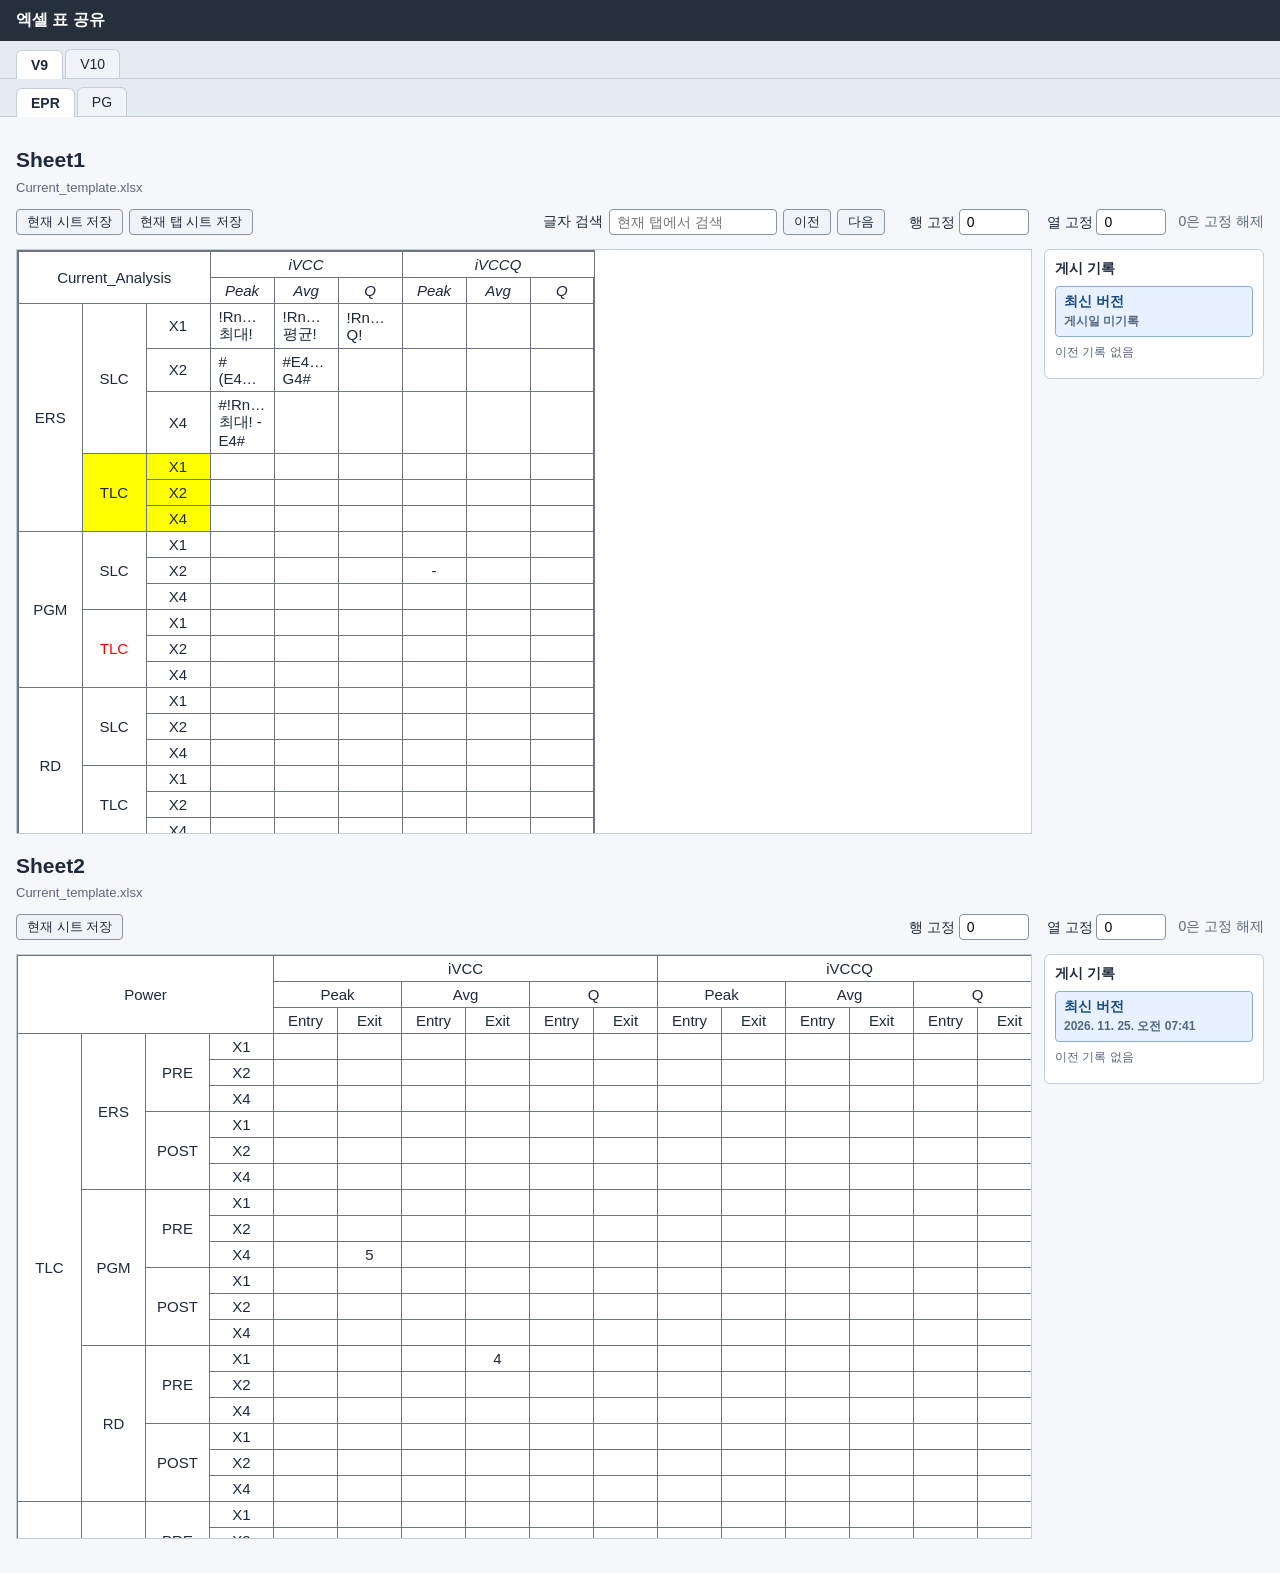
==== commit 00cf5667: "Update report tabs and selected Excel sheets" ====
--- a/index.html
+++ b/index.html
@@ -1,6 +1,6 @@
 <!doctype html><html lang="ko"><head><meta charset="utf-8">
 <meta name="viewport" content="width=device-width,initial-scale=1">
-<title>엑셀 표 공유</title><meta name="report-version" content="cc280f5f66d79af0d625deff3692cd690199d2af9cc8171b87b5b34930220f24"><style>
+<title>엑셀 표 공유</title><meta name="report-version" content="7e3badd77d4f8c0c90e9c506da256ac769a7b7269fb2f37101bb020791624b4c"><style>
 *{box-sizing:border-box} body{margin:0;font-family:'Malgun Gothic','Segoe UI',sans-serif;font-size:14px;color:#1e293b;background:#f5f7fa}
 header{padding:10px 16px;background:#26303d;color:#fff} header b{font-size:16px} header span{color:#b9c4d2;margin-left:12px;font-size:12px}
 nav{display:flex;gap:2px;padding:8px 16px 0;background:#e6ebf1;border-bottom:1px solid #c5ced8;flex-wrap:wrap}
@@ -95,7 +95,7 @@
 <output id="search-status" aria-live="polite"></output>
 </div>
 <div id="empty" class="empty-tab"><h2 id="empty-tab-name" hidden></h2>
-<p id="empty-tab-description" class="note">탭 없음</p></div><section id="tab-6d56ada9d8f6449aace93e01bf17e170" hidden><div class="sheet"><h2>Sheet1</h2><small>Current_template.xlsx</small><div class="sheet-toolbar"><div class="save-actions"><button class="save" type="button" data-save="sheet">현재 시트 저장</button></div><div class="table-options"><div class="table-tools freeze-controls"><label>행 고정 <input type="number" data-freeze="rows" min="0" step="1" value="0"></label><label>열 고정 <input type="number" data-freeze="columns" min="0" step="1" value="0"></label> <span class="note">0은 고정 해제</span></div></div></div><div class="sheet-body"><div class="table-scroll" tabindex="0" role="region" aria-label="Sheet1 표"><table style="width:576px"><colgroup><col style="width:64px"><col style="width:64px"><col style="width:64px"><col style="width:64px"><col style="width:64px"><col style="width:64px"><col style="width:64px"><col style="width:64px"><col style="width:64px"></colgroup><tr><td rowspan="2" colspan="3" style="font-size:15px;font-family:'맑은 고딕','Malgun Gothic',sans-serif;text-align:center;vertical-align:middle;border-left:2px solid #6b7480;border-right:1px solid #6b7480;border-top:2px solid #6b7480;border-bottom:1px solid #6b7480">Current_Analysis</td><td rowspan="1" colspan="3" style="font-style:italic;font-size:15px;font-family:'맑은 고딕','Malgun Gothic',sans-serif;text-align:center;vertical-align:middle;border-left:1px solid #6b7480;border-right:1px solid #6b7480;border-top:2px solid #6b7480;border-bottom:1px solid #6b7480">iVCC</td><td rowspan="1" colspan="3" style="font-style:italic;font-size:15px;font-family:'맑은 고딕','Malgun Gothic',sans-serif;text-align:center;vertical-align:middle;border-left:1px solid #6b7480;border-right:1px solid #6b7480;border-top:2px solid #6b7480;border-bottom:1px solid #6b7480">iVCCQ</td></tr><tr><td style="font-style:italic;font-size:15px;font-family:'맑은 고딕','Malgun Gothic',sans-serif;text-align:center;vertical-align:middle;border-left:1px solid #6b7480;border-right:1px solid #6b7480;border-top:1px solid #6b7480;border-bottom:1px solid #6b7480">Peak</td><td style="font-style:italic;font-size:15px;font-family:'맑은 고딕','Malgun Gothic',sans-serif;text-align:center;vertical-align:middle;border-left:1px solid #6b7480;border-right:1px solid #6b7480;border-top:1px solid #6b7480;border-bottom:1px solid #6b7480">Avg</td><td style="font-style:italic;font-size:15px;font-family:'맑은 고딕','Malgun Gothic',sans-serif;text-align:center;vertical-align:middle;border-left:1px solid #6b7480;border-right:1px solid #6b7480;border-top:1px solid #6b7480;border-bottom:1px solid #6b7480">Q</td><td style="font-style:italic;font-size:15px;font-family:'맑은 고딕','Malgun Gothic',sans-serif;text-align:center;vertical-align:middle;border-left:1px solid #6b7480;border-right:1px solid #6b7480;border-top:1px solid #6b7480;border-bottom:1px solid #6b7480">Peak</td><td style="font-style:italic;font-size:15px;font-family:'맑은 고딕','Malgun Gothic',sans-serif;text-align:center;vertical-align:middle;border-left:1px solid #6b7480;border-right:1px solid #6b7480;border-top:1px solid #6b7480;border-bottom:1px solid #6b7480">Avg</td><td style="font-style:italic;font-size:15px;font-family:'맑은 고딕','Malgun Gothic',sans-serif;text-align:center;vertical-align:middle;border-left:1px solid #6b7480;border-right:2px solid #6b7480;border-top:1px solid #6b7480;border-bottom:1px solid #6b7480">Q</td></tr><tr><td rowspan="6" colspan="1" style="font-size:15px;font-family:'맑은 고딕','Malgun Gothic',sans-serif;text-align:center;vertical-align:middle;border-left:2px solid #6b7480;border-right:1px solid #6b7480;border-top:1px solid #6b7480;border-bottom:1px solid #6b7480">ERS</td><td rowspan="3" colspan="1" style="font-size:15px;font-family:'맑은 고딕','Malgun Gothic',sans-serif;text-align:center;vertical-align:middle;border-left:1px solid #6b7480;border-right:1px solid #6b7480;border-top:1px solid #6b7480;border-bottom:1px solid #6b7480">SLC</td><td style="font-size:15px;font-family:'맑은 고딕','Malgun Gothic',sans-serif;text-align:center;vertical-align:middle;border-left:1px solid #6b7480;border-right:1px solid #6b7480;border-top:1px solid #6b7480;border-bottom:1px solid #6b7480">X1</td><td style="font-size:15px;font-family:'맑은 고딕','Malgun Gothic',sans-serif;text-align:left;vertical-align:middle;border-left:1px solid #6b7480;border-right:1px solid #6b7480;border-top:1px solid #6b7480;border-bottom:1px solid #6b7480">!RnB!0.6!1!L!All!iVCC!최대!</td><td style="font-size:15px;font-family:'맑은 고딕','Malgun Gothic',sans-serif;text-align:left;vertical-align:middle;border-left:1px solid #6b7480;border-right:1px solid #6b7480;border-top:1px solid #6b7480;border-bottom:1px solid #6b7480">!RnB!0.6!1!L!-10~-0!iVCC!평균!</td><td style="font-size:15px;font-family:'맑은 고딕','Malgun Gothic',sans-serif;text-align:left;vertical-align:middle;border-left:1px solid #6b7480;border-right:1px solid #6b7480;border-top:1px solid #6b7480;border-bottom:1px solid #6b7480">!RnB!0.6!1!L!1~5!iVCC!First Q!</td><td style="font-size:15px;font-family:'맑은 고딕','Malgun Gothic',sans-serif;text-align:center;vertical-align:middle;border-left:1px solid #6b7480;border-right:1px solid #6b7480;border-top:1px solid #6b7480;border-bottom:1px solid #6b7480"></td><td style="font-size:15px;font-family:'맑은 고딕','Malgun Gothic',sans-serif;text-align:center;vertical-align:middle;border-left:1px solid #6b7480;border-right:1px solid #6b7480;border-top:1px solid #6b7480;border-bottom:1px solid #6b7480"></td><td style="font-size:15px;font-family:'맑은 고딕','Malgun Gothic',sans-serif;text-align:center;vertical-align:middle;border-left:1px solid #6b7480;border-right:2px solid #6b7480;border-top:1px solid #6b7480;border-bottom:1px solid #6b7480"></td></tr><tr><td style="font-size:15px;font-family:'맑은 고딕','Malgun Gothic',sans-serif;text-align:center;vertical-align:middle;border-left:1px solid #6b7480;border-right:1px solid #6b7480;border-top:1px solid #6b7480;border-bottom:1px solid #6b7480">X2</td><td style="font-size:15px;font-family:'맑은 고딕','Malgun Gothic',sans-serif;text-align:left;vertical-align:middle;border-left:1px solid #6b7480;border-right:1px solid #6b7480;border-top:1px solid #6b7480;border-bottom:1px solid #6b7480">#(E4+F4)*G4#</td><td style="font-size:15px;font-family:'맑은 고딕','Malgun Gothic',sans-serif;text-align:left;vertical-align:middle;border-left:1px solid #6b7480;border-right:1px solid #6b7480;border-top:1px solid #6b7480;border-bottom:1px solid #6b7480">#E4+F4-G4#</td><td style="font-size:15px;font-family:'맑은 고딕','Malgun Gothic',sans-serif;text-align:center;vertical-align:middle;border-left:1px solid #6b7480;border-right:1px solid #6b7480;border-top:1px solid #6b7480;border-bottom:1px solid #6b7480"></td><td style="font-size:15px;font-family:'맑은 고딕','Malgun Gothic',sans-serif;text-align:center;vertical-align:middle;border-left:1px solid #6b7480;border-right:1px solid #6b7480;border-top:1px solid #6b7480;border-bottom:1px solid #6b7480"></td><td style="font-size:15px;font-family:'맑은 고딕','Malgun Gothic',sans-serif;text-align:center;vertical-align:middle;border-left:1px solid #6b7480;border-right:1px solid #6b7480;border-top:1px solid #6b7480;border-bottom:1px solid #6b7480"></td><td style="font-size:15px;font-family:'맑은 고딕','Malgun Gothic',sans-serif;text-align:center;vertical-align:middle;border-left:1px solid #6b7480;border-right:2px solid #6b7480;border-top:1px solid #6b7480;border-bottom:1px solid #6b7480"></td></tr><tr><td style="font-size:15px;font-family:'맑은 고딕','Malgun Gothic',sans-serif;text-align:center;vertical-align:middle;border-left:1px solid #6b7480;border-right:1px solid #6b7480;border-top:1px solid #6b7480;border-bottom:1px solid #6b7480">X4</td><td style="font-size:15px;font-family:'맑은 고딕','Malgun Gothic',sans-serif;text-align:left;vertical-align:middle;border-left:1px solid #6b7480;border-right:1px solid #6b7480;border-top:1px solid #6b7480;border-bottom:1px solid #6b7480">#!RnB!0.6!1!L!All!iVCC!최대! - E4#</td><td style="font-size:15px;font-family:'맑은 고딕','Malgun Gothic',sans-serif;text-align:center;vertical-align:middle;border-left:1px solid #6b7480;border-right:1px solid #6b7480;border-top:1px solid #6b7480;border-bottom:1px solid #6b7480"></td><td style="font-size:15px;font-family:'맑은 고딕','Malgun Gothic',sans-serif;text-align:center;vertical-align:middle;border-left:1px solid #6b7480;border-right:1px solid #6b7480;border-top:1px solid #6b7480;border-bottom:1px solid #6b7480"></td><td style="font-size:15px;font-family:'맑은 고딕','Malgun Gothic',sans-serif;text-align:center;vertical-align:middle;border-left:1px solid #6b7480;border-right:1px solid #6b7480;border-top:1px solid #6b7480;border-bottom:1px solid #6b7480"></td><td style="font-size:15px;font-family:'맑은 고딕','Malgun Gothic',sans-serif;text-align:center;vertical-align:middle;border-left:1px solid #6b7480;border-right:1px solid #6b7480;border-top:1px solid #6b7480;border-bottom:1px solid #6b7480"></td><td style="font-size:15px;font-family:'맑은 고딕','Malgun Gothic',sans-serif;text-align:center;vertical-align:middle;border-left:1px solid #6b7480;border-right:2px solid #6b7480;border-top:1px solid #6b7480;border-bottom:1px solid #6b7480"></td></tr><tr><td rowspan="3" colspan="1" style="background:#FFFF00;font-size:15px;font-family:'맑은 고딕','Malgun Gothic',sans-serif;text-align:center;vertical-align:middle;border-left:1px solid #6b7480;border-right:1px solid #6b7480;border-top:1px solid #6b7480;border-bottom:1px solid #6b7480">TLC</td><td style="background:#FFFF00;font-size:15px;font-family:'맑은 고딕','Malgun Gothic',sans-serif;text-align:center;vertical-align:middle;border-left:1px solid #6b7480;border-right:1px solid #6b7480;border-top:1px solid #6b7480;border-bottom:1px solid #6b7480">X1</td><td style="font-size:15px;font-family:'맑은 고딕','Malgun Gothic',sans-serif;text-align:center;vertical-align:middle;border-left:1px solid #6b7480;border-right:1px solid #6b7480;border-top:1px solid #6b7480;border-bottom:1px solid #6b7480"></td><td style="font-size:15px;font-family:'맑은 고딕','Malgun Gothic',sans-serif;text-align:center;vertical-align:middle;border-left:1px solid #6b7480;border-right:1px solid #6b7480;border-top:1px solid #6b7480;border-bottom:1px solid #6b7480"></td><td style="font-size:15px;font-family:'맑은 고딕','Malgun Gothic',sans-serif;text-align:center;vertical-align:middle;border-left:1px solid #6b7480;border-right:1px solid #6b7480;border-top:1px solid #6b7480;border-bottom:1px solid #6b7480"></td><td style="font-size:15px;font-family:'맑은 고딕','Malgun Gothic',sans-serif;text-align:center;vertical-align:middle;border-left:1px solid #6b7480;border-right:1px solid #6b7480;border-top:1px solid #6b7480;border-bottom:1px solid #6b7480"></td><td style="font-size:15px;font-family:'맑은 고딕','Malgun Gothic',sans-serif;text-align:center;vertical-align:middle;border-left:1px solid #6b7480;border-right:1px solid #6b7480;border-top:1px solid #6b7480;border-bottom:1px solid #6b7480"></td><td style="font-size:15px;font-family:'맑은 고딕','Malgun Gothic',sans-serif;text-align:center;vertical-align:middle;border-left:1px solid #6b7480;border-right:2px solid #6b7480;border-top:1px solid #6b7480;border-bottom:1px solid #6b7480"></td></tr><tr><td style="background:#FFFF00;font-size:15px;font-family:'맑은 고딕','Malgun Gothic',sans-serif;text-align:center;vertical-align:middle;border-left:1px solid #6b7480;border-right:1px solid #6b7480;border-top:1px solid #6b7480;border-bottom:1px solid #6b7480">X2</td><td style="font-size:15px;font-family:'맑은 고딕','Malgun Gothic',sans-serif;text-align:center;vertical-align:middle;border-left:1px solid #6b7480;border-right:1px solid #6b7480;border-top:1px solid #6b7480;border-bottom:1px solid #6b7480"></td><td style="font-size:15px;font-family:'맑은 고딕','Malgun Gothic',sans-serif;text-align:center;vertical-align:middle;border-left:1px solid #6b7480;border-right:1px solid #6b7480;border-top:1px solid #6b7480;border-bottom:1px solid #6b7480"></td><td style="font-size:15px;font-family:'맑은 고딕','Malgun Gothic',sans-serif;text-align:center;vertical-align:middle;border-left:1px solid #6b7480;border-right:1px solid #6b7480;border-top:1px solid #6b7480;border-bottom:1px solid #6b7480"></td><td style="font-size:15px;font-family:'맑은 고딕','Malgun Gothic',sans-serif;text-align:center;vertical-align:middle;border-left:1px solid #6b7480;border-right:1px solid #6b7480;border-top:1px solid #6b7480;border-bottom:1px solid #6b7480"></td><td style="font-size:15px;font-family:'맑은 고딕','Malgun Gothic',sans-serif;text-align:center;vertical-align:middle;border-left:1px solid #6b7480;border-right:1px solid #6b7480;border-top:1px solid #6b7480;border-bottom:1px solid #6b7480"></td><td style="font-size:15px;font-family:'맑은 고딕','Malgun Gothic',sans-serif;text-align:center;vertical-align:middle;border-left:1px solid #6b7480;border-right:2px solid #6b7480;border-top:1px solid #6b7480;border-bottom:1px solid #6b7480"></td></tr><tr><td style="background:#FFFF00;font-size:15px;font-family:'맑은 고딕','Malgun Gothic',sans-serif;text-align:center;vertical-align:middle;border-left:1px solid #6b7480;border-right:1px solid #6b7480;border-top:1px solid #6b7480;border-bottom:1px solid #6b7480">X4</td><td style="font-size:15px;font-family:'맑은 고딕','Malgun Gothic',sans-serif;text-align:center;vertical-align:middle;border-left:1px solid #6b7480;border-right:1px solid #6b7480;border-top:1px solid #6b7480;border-bottom:1px solid #6b7480"></td><td style="font-size:15px;font-family:'맑은 고딕','Malgun Gothic',sans-serif;text-align:center;vertical-align:middle;border-left:1px solid #6b7480;border-right:1px solid #6b7480;border-top:1px solid #6b7480;border-bottom:1px solid #6b7480"></td><td style="font-size:15px;font-family:'맑은 고딕','Malgun Gothic',sans-serif;text-align:center;vertical-align:middle;border-left:1px solid #6b7480;border-right:1px solid #6b7480;border-top:1px solid #6b7480;border-bottom:1px solid #6b7480"></td><td style="font-size:15px;font-family:'맑은 고딕','Malgun Gothic',sans-serif;text-align:center;vertical-align:middle;border-left:1px solid #6b7480;border-right:1px solid #6b7480;border-top:1px solid #6b7480;border-bottom:1px solid #6b7480"></td><td style="font-size:15px;font-family:'맑은 고딕','Malgun Gothic',sans-serif;text-align:center;vertical-align:middle;border-left:1px solid #6b7480;border-right:1px solid #6b7480;border-top:1px solid #6b7480;border-bottom:1px solid #6b7480"></td><td style="font-size:15px;font-family:'맑은 고딕','Malgun Gothic',sans-serif;text-align:center;vertical-align:middle;border-left:1px solid #6b7480;border-right:2px solid #6b7480;border-top:1px solid #6b7480;border-bottom:1px solid #6b7480"></td></tr><tr><td rowspan="6" colspan="1" style="font-size:15px;font-family:'맑은 고딕','Malgun Gothic',sans-serif;text-align:center;vertical-align:middle;border-left:2px solid #6b7480;border-right:1px solid #6b7480;border-top:1px solid #6b7480;border-bottom:1px solid #6b7480">PGM</td><td rowspan="3" colspan="1" style="font-size:15px;font-family:'맑은 고딕','Malgun Gothic',sans-serif;text-align:center;vertical-align:middle;border-left:1px solid #6b7480;border-right:1px solid #6b7480;border-top:1px solid #6b7480;border-bottom:1px solid #6b7480">SLC</td><td style="font-size:15px;font-family:'맑은 고딕','Malgun Gothic',sans-serif;text-align:center;vertical-align:middle;border-left:1px solid #6b7480;border-right:1px solid #6b7480;border-top:1px solid #6b7480;border-bottom:1px solid #6b7480">X1</td><td style="font-size:15px;font-family:'맑은 고딕','Malgun Gothic',sans-serif;text-align:center;vertical-align:middle;border-left:1px solid #6b7480;border-right:1px solid #6b7480;border-top:1px solid #6b7480;border-bottom:1px solid #6b7480"></td><td style="font-size:15px;font-family:'맑은 고딕','Malgun Gothic',sans-serif;text-align:center;vertical-align:middle;border-left:1px solid #6b7480;border-right:1px solid #6b7480;border-top:1px solid #6b7480;border-bottom:1px solid #6b7480"></td><td style="font-size:15px;font-family:'맑은 고딕','Malgun Gothic',sans-serif;text-align:center;vertical-align:middle;border-left:1px solid #6b7480;border-right:1px solid #6b7480;border-top:1px solid #6b7480;border-bottom:1px solid #6b7480"></td><td style="font-size:15px;font-family:'맑은 고딕','Malgun Gothic',sans-serif;text-align:center;vertical-align:middle;border-left:1px solid #6b7480;border-right:1px solid #6b7480;border-top:1px solid #6b7480;border-bottom:1px solid #6b7480"></td><td style="font-size:15px;font-family:'맑은 고딕','Malgun Gothic',sans-serif;text-align:center;vertical-align:middle;border-left:1px solid #6b7480;border-right:1px solid #6b7480;border-top:1px solid #6b7480;border-bottom:1px solid #6b7480"></td><td style="font-size:15px;font-family:'맑은 고딕','Malgun Gothic',sans-serif;text-align:center;vertical-align:middle;border-left:1px solid #6b7480;border-right:2px solid #6b7480;border-top:1px solid #6b7480;border-bottom:1px solid #6b7480"></td></tr><tr><td style="font-size:15px;font-family:'맑은 고딕','Malgun Gothic',sans-serif;text-align:center;vertical-align:middle;border-left:1px solid #6b7480;border-right:1px solid #6b7480;border-top:1px solid #6b7480;border-bottom:1px solid #6b7480">X2</td><td style="font-size:15px;font-family:'맑은 고딕','Malgun Gothic',sans-serif;text-align:center;vertical-align:middle;border-left:1px solid #6b7480;border-right:1px solid #6b7480;border-top:1px solid #6b7480;border-bottom:1px solid #6b7480"></td><td style="font-size:15px;font-family:'맑은 고딕','Malgun Gothic',sans-serif;text-align:center;vertical-align:middle;border-left:1px solid #6b7480;border-right:1px solid #6b7480;border-top:1px solid #6b7480;border-bottom:1px solid #6b7480"></td><td style="font-size:15px;font-family:'맑은 고딕','Malgun Gothic',sans-serif;text-align:center;vertical-align:middle;border-left:1px solid #6b7480;border-right:1px solid #6b7480;border-top:1px solid #6b7480;border-bottom:1px solid #6b7480"></td><td style="font-size:15px;font-family:'맑은 고딕','Malgun Gothic',sans-serif;text-align:center;vertical-align:middle;border-left:1px solid #6b7480;border-right:1px solid #6b7480;border-top:1px solid #6b7480;border-bottom:1px solid #6b7480">-</td><td style="font-size:15px;font-family:'맑은 고딕','Malgun Gothic',sans-serif;text-align:center;vertical-align:middle;border-left:1px solid #6b7480;border-right:1px solid #6b7480;border-top:1px solid #6b7480;border-bottom:1px solid #6b7480"></td><td style="font-size:15px;font-family:'맑은 고딕','Malgun Gothic',sans-serif;text-align:center;vertical-align:middle;border-left:1px solid #6b7480;border-right:2px solid #6b7480;border-top:1px solid #6b7480;border-bottom:1px solid #6b7480"></td></tr><tr><td style="font-size:15px;font-family:'맑은 고딕','Malgun Gothic',sans-serif;text-align:center;vertical-align:middle;border-left:1px solid #6b7480;border-right:1px solid #6b7480;border-top:1px solid #6b7480;border-bottom:1px solid #6b7480">X4</td><td style="font-size:15px;font-family:'맑은 고딕','Malgun Gothic',sans-serif;text-align:center;vertical-align:middle;border-left:1px solid #6b7480;border-right:1px solid #6b7480;border-top:1px solid #6b7480;border-bottom:1px solid #6b7480"></td><td style="font-size:15px;font-family:'맑은 고딕','Malgun Gothic',sans-serif;text-align:center;vertical-align:middle;border-left:1px solid #6b7480;border-right:1px solid #6b7480;border-top:1px solid #6b7480;border-bottom:1px solid #6b7480"></td><td style="font-size:15px;font-family:'맑은 고딕','Malgun Gothic',sans-serif;text-align:center;vertical-align:middle;border-left:1px solid #6b7480;border-right:1px solid #6b7480;border-top:1px solid #6b7480;border-bottom:1px solid #6b7480"></td><td style="font-size:15px;font-family:'맑은 고딕','Malgun Gothic',sans-serif;text-align:center;vertical-align:middle;border-left:1px solid #6b7480;border-right:1px solid #6b7480;border-top:1px solid #6b7480;border-bottom:1px solid #6b7480"></td><td style="font-size:15px;font-family:'맑은 고딕','Malgun Gothic',sans-serif;text-align:center;vertical-align:middle;border-left:1px solid #6b7480;border-right:1px solid #6b7480;border-top:1px solid #6b7480;border-bottom:1px solid #6b7480"></td><td style="font-size:15px;font-family:'맑은 고딕','Malgun Gothic',sans-serif;text-align:center;vertical-align:middle;border-left:1px solid #6b7480;border-right:2px solid #6b7480;border-top:1px solid #6b7480;border-bottom:1px solid #6b7480"></td></tr><tr><td rowspan="3" colspan="1" style="font-size:15px;font-family:'맑은 고딕','Malgun Gothic',sans-serif;color:#FF0000;text-align:center;vertical-align:middle;border-left:1px solid #6b7480;border-right:1px solid #6b7480;border-top:1px solid #6b7480;border-bottom:1px solid #6b7480">TLC</td><td style="font-size:15px;font-family:'맑은 고딕','Malgun Gothic',sans-serif;text-align:center;vertical-align:middle;border-left:1px solid #6b7480;border-right:1px solid #6b7480;border-top:1px solid #6b7480;border-bottom:1px solid #6b7480">X1</td><td style="font-size:15px;font-family:'맑은 고딕','Malgun Gothic',sans-serif;text-align:center;vertical-align:middle;border-left:1px solid #6b7480;border-right:1px solid #6b7480;border-top:1px solid #6b7480;border-bottom:1px solid #6b7480"></td><td style="font-size:15px;font-family:'맑은 고딕','Malgun Gothic',sans-serif;text-align:center;vertical-align:middle;border-left:1px solid #6b7480;border-right:1px solid #6b7480;border-top:1px solid #6b7480;border-bottom:1px solid #6b7480"></td><td style="font-size:15px;font-family:'맑은 고딕','Malgun Gothic',sans-serif;text-align:center;vertical-align:middle;border-left:1px solid #6b7480;border-right:1px solid #6b7480;border-top:1px solid #6b7480;border-bottom:1px solid #6b7480"></td><td style="font-size:15px;font-family:'맑은 고딕','Malgun Gothic',sans-serif;text-align:center;vertical-align:middle;border-left:1px solid #6b7480;border-right:1px solid #6b7480;border-top:1px solid #6b7480;border-bottom:1px solid #6b7480"></td><td style="font-size:15px;font-family:'맑은 고딕','Malgun Gothic',sans-serif;text-align:center;vertical-align:middle;border-left:1px solid #6b7480;border-right:1px solid #6b7480;border-top:1px solid #6b7480;border-bottom:1px solid #6b7480"></td><td style="font-size:15px;font-family:'맑은 고딕','Malgun Gothic',sans-serif;text-align:center;vertical-align:middle;border-left:1px solid #6b7480;border-right:2px solid #6b7480;border-top:1px solid #6b7480;border-bottom:1px solid #6b7480"></td></tr><tr><td style="font-size:15px;font-family:'맑은 고딕','Malgun Gothic',sans-serif;text-align:center;vertical-align:middle;border-left:1px solid #6b7480;border-right:1px solid #6b7480;border-top:1px solid #6b7480;border-bottom:1px solid #6b7480">X2</td><td style="font-size:15px;font-family:'맑은 고딕','Malgun Gothic',sans-serif;text-align:center;vertical-align:middle;border-left:1px solid #6b7480;border-right:1px solid #6b7480;border-top:1px solid #6b7480;border-bottom:1px solid #6b7480"></td><td style="font-size:15px;font-family:'맑은 고딕','Malgun Gothic',sans-serif;text-align:center;vertical-align:middle;border-left:1px solid #6b7480;border-right:1px solid #6b7480;border-top:1px solid #6b7480;border-bottom:1px solid #6b7480"></td><td style="font-size:15px;font-family:'맑은 고딕','Malgun Gothic',sans-serif;text-align:center;vertical-align:middle;border-left:1px solid #6b7480;border-right:1px solid #6b7480;border-top:1px solid #6b7480;border-bottom:1px solid #6b7480"></td><td style="font-size:15px;font-family:'맑은 고딕','Malgun Gothic',sans-serif;text-align:center;vertical-align:middle;border-left:1px solid #6b7480;border-right:1px solid #6b7480;border-top:1px solid #6b7480;border-bottom:1px solid #6b7480"></td><td style="font-size:15px;font-family:'맑은 고딕','Malgun Gothic',sans-serif;text-align:center;vertical-align:middle;border-left:1px solid #6b7480;border-right:1px solid #6b7480;border-top:1px solid #6b7480;border-bottom:1px solid #6b7480"></td><td style="font-size:15px;font-family:'맑은 고딕','Malgun Gothic',sans-serif;text-align:center;vertical-align:middle;border-left:1px solid #6b7480;border-right:2px solid #6b7480;border-top:1px solid #6b7480;border-bottom:1px solid #6b7480"></td></tr><tr><td style="font-size:15px;font-family:'맑은 고딕','Malgun Gothic',sans-serif;text-align:center;vertical-align:middle;border-left:1px solid #6b7480;border-right:1px solid #6b7480;border-top:1px solid #6b7480;border-bottom:1px solid #6b7480">X4</td><td style="font-size:15px;font-family:'맑은 고딕','Malgun Gothic',sans-serif;text-align:center;vertical-align:middle;border-left:1px solid #6b7480;border-right:1px solid #6b7480;border-top:1px solid #6b7480;border-bottom:1px solid #6b7480"></td><td style="font-size:15px;font-family:'맑은 고딕','Malgun Gothic',sans-serif;text-align:center;vertical-align:middle;border-left:1px solid #6b7480;border-right:1px solid #6b7480;border-top:1px solid #6b7480;border-bottom:1px solid #6b7480"></td><td style="font-size:15px;font-family:'맑은 고딕','Malgun Gothic',sans-serif;text-align:center;vertical-align:middle;border-left:1px solid #6b7480;border-right:1px solid #6b7480;border-top:1px solid #6b7480;border-bottom:1px solid #6b7480"></td><td style="font-size:15px;font-family:'맑은 고딕','Malgun Gothic',sans-serif;text-align:center;vertical-align:middle;border-left:1px solid #6b7480;border-right:1px solid #6b7480;border-top:1px solid #6b7480;border-bottom:1px solid #6b7480"></td><td style="font-size:15px;font-family:'맑은 고딕','Malgun Gothic',sans-serif;text-align:center;vertical-align:middle;border-left:1px solid #6b7480;border-right:1px solid #6b7480;border-top:1px solid #6b7480;border-bottom:1px solid #6b7480"></td><td style="font-size:15px;font-family:'맑은 고딕','Malgun Gothic',sans-serif;text-align:center;vertical-align:middle;border-left:1px solid #6b7480;border-right:2px solid #6b7480;border-top:1px solid #6b7480;border-bottom:1px solid #6b7480"></td></tr><tr><td rowspan="6" colspan="1" style="font-size:15px;font-family:'맑은 고딕','Malgun Gothic',sans-serif;text-align:center;vertical-align:middle;border-left:2px solid #6b7480;border-right:1px solid #6b7480;border-top:1px solid #6b7480;border-bottom:1px solid #6b7480">RD</td><td rowspan="3" colspan="1" style="font-size:15px;font-family:'맑은 고딕','Malgun Gothic',sans-serif;text-align:center;vertical-align:middle;border-left:1px solid #6b7480;border-right:1px solid #6b7480;border-top:1px solid #6b7480;border-bottom:1px solid #6b7480">SLC</td><td style="font-size:15px;font-family:'맑은 고딕','Malgun Gothic',sans-serif;text-align:center;vertical-align:middle;border-left:1px solid #6b7480;border-right:1px solid #6b7480;border-top:1px solid #6b7480;border-bottom:1px solid #6b7480">X1</td><td style="font-size:15px;font-family:'맑은 고딕','Malgun Gothic',sans-serif;text-align:center;vertical-align:middle;border-left:1px solid #6b7480;border-right:1px solid #6b7480;border-top:1px solid #6b7480;border-bottom:1px solid #6b7480"></td><td style="font-size:15px;font-family:'맑은 고딕','Malgun Gothic',sans-serif;text-align:center;vertical-align:middle;border-left:1px solid #6b7480;border-right:1px solid #6b7480;border-top:1px solid #6b7480;border-bottom:1px solid #6b7480"></td><td style="font-size:15px;font-family:'맑은 고딕','Malgun Gothic',sans-serif;text-align:center;vertical-align:middle;border-left:1px solid #6b7480;border-right:1px solid #6b7480;border-top:1px solid #6b7480;border-bottom:1px solid #6b7480"></td><td style="font-size:15px;font-family:'맑은 고딕','Malgun Gothic',sans-serif;text-align:center;vertical-align:middle;border-left:1px solid #6b7480;border-right:1px solid #6b7480;border-top:1px solid #6b7480;border-bottom:1px solid #6b7480"></td><td style="font-size:15px;font-family:'맑은 고딕','Malgun Gothic',sans-serif;text-align:center;vertical-align:middle;border-left:1px solid #6b7480;border-right:1px solid #6b7480;border-top:1px solid #6b7480;border-bottom:1px solid #6b7480"></td><td style="font-size:15px;font-family:'맑은 고딕','Malgun Gothic',sans-serif;text-align:center;vertical-align:middle;border-left:1px solid #6b7480;border-right:2px solid #6b7480;border-top:1px solid #6b7480;border-bottom:1px solid #6b7480"></td></tr><tr><td style="font-size:15px;font-family:'맑은 고딕','Malgun Gothic',sans-serif;text-align:center;vertical-align:middle;border-left:1px solid #6b7480;border-right:1px solid #6b7480;border-top:1px solid #6b7480;border-bottom:1px solid #6b7480">X2</td><td style="font-size:15px;font-family:'맑은 고딕','Malgun Gothic',sans-serif;text-align:center;vertical-align:middle;border-left:1px solid #6b7480;border-right:1px solid #6b7480;border-top:1px solid #6b7480;border-bottom:1px solid #6b7480"></td><td style="font-size:15px;font-family:'맑은 고딕','Malgun Gothic',sans-serif;text-align:center;vertical-align:middle;border-left:1px solid #6b7480;border-right:1px solid #6b7480;border-top:1px solid #6b7480;border-bottom:1px solid #6b7480"></td><td style="font-size:15px;font-family:'맑은 고딕','Malgun Gothic',sans-serif;text-align:center;vertical-align:middle;border-left:1px solid #6b7480;border-right:1px solid #6b7480;border-top:1px solid #6b7480;border-bottom:1px solid #6b7480"></td><td style="font-size:15px;font-family:'맑은 고딕','Malgun Gothic',sans-serif;text-align:center;vertical-align:middle;border-left:1px solid #6b7480;border-right:1px solid #6b7480;border-top:1px solid #6b7480;border-bottom:1px solid #6b7480"></td><td style="font-size:15px;font-family:'맑은 고딕','Malgun Gothic',sans-serif;text-align:center;vertical-align:middle;border-left:1px solid #6b7480;border-right:1px solid #6b7480;border-top:1px solid #6b7480;border-bottom:1px solid #6b7480"></td><td style="font-size:15px;font-family:'맑은 고딕','Malgun Gothic',sans-serif;text-align:center;vertical-align:middle;border-left:1px solid #6b7480;border-right:2px solid #6b7480;border-top:1px solid #6b7480;border-bottom:1px solid #6b7480"></td></tr><tr><td style="font-size:15px;font-family:'맑은 고딕','Malgun Gothic',sans-serif;text-align:center;vertical-align:middle;border-left:1px solid #6b7480;border-right:1px solid #6b7480;border-top:1px solid #6b7480;border-bottom:1px solid #6b7480">X4</td><td style="font-size:15px;font-family:'맑은 고딕','Malgun Gothic',sans-serif;text-align:center;vertical-align:middle;border-left:1px solid #6b7480;border-right:1px solid #6b7480;border-top:1px solid #6b7480;border-bottom:1px solid #6b7480"></td><td style="font-size:15px;font-family:'맑은 고딕','Malgun Gothic',sans-serif;text-align:center;vertical-align:middle;border-left:1px solid #6b7480;border-right:1px solid #6b7480;border-top:1px solid #6b7480;border-bottom:1px solid #6b7480"></td><td style="font-size:15px;font-family:'맑은 고딕','Malgun Gothic',sans-serif;text-align:center;vertical-align:middle;border-left:1px solid #6b7480;border-right:1px solid #6b7480;border-top:1px solid #6b7480;border-bottom:1px solid #6b7480"></td><td style="font-size:15px;font-family:'맑은 고딕','Malgun Gothic',sans-serif;text-align:center;vertical-align:middle;border-left:1px solid #6b7480;border-right:1px solid #6b7480;border-top:1px solid #6b7480;border-bottom:1px solid #6b7480"></td><td style="font-size:15px;font-family:'맑은 고딕','Malgun Gothic',sans-serif;text-align:center;vertical-align:middle;border-left:1px solid #6b7480;border-right:1px solid #6b7480;border-top:1px solid #6b7480;border-bottom:1px solid #6b7480"></td><td style="font-size:15px;font-family:'맑은 고딕','Malgun Gothic',sans-serif;text-align:center;vertical-align:middle;border-left:1px solid #6b7480;border-right:2px solid #6b7480;border-top:1px solid #6b7480;border-bottom:1px solid #6b7480"></td></tr><tr><td rowspan="3" colspan="1" style="font-size:15px;font-family:'맑은 고딕','Malgun Gothic',sans-serif;text-align:center;vertical-align:middle;border-left:1px solid #6b7480;border-right:1px solid #6b7480;border-top:1px solid #6b7480;border-bottom:1px solid #6b7480">TLC</td><td style="font-size:15px;font-family:'맑은 고딕','Malgun Gothic',sans-serif;text-align:center;vertical-align:middle;border-left:1px solid #6b7480;border-right:1px solid #6b7480;border-top:1px solid #6b7480;border-bottom:1px solid #6b7480">X1</td><td style="font-size:15px;font-family:'맑은 고딕','Malgun Gothic',sans-serif;text-align:center;vertical-align:middle;border-left:1px solid #6b7480;border-right:1px solid #6b7480;border-top:1px solid #6b7480;border-bottom:1px solid #6b7480"></td><td style="font-size:15px;font-family:'맑은 고딕','Malgun Gothic',sans-serif;text-align:center;vertical-align:middle;border-left:1px solid #6b7480;border-right:1px solid #6b7480;border-top:1px solid #6b7480;border-bottom:1px solid #6b7480"></td><td style="font-size:15px;font-family:'맑은 고딕','Malgun Gothic',sans-serif;text-align:center;vertical-align:middle;border-left:1px solid #6b7480;border-right:1px solid #6b7480;border-top:1px solid #6b7480;border-bottom:1px solid #6b7480"></td><td style="font-size:15px;font-family:'맑은 고딕','Malgun Gothic',sans-serif;text-align:center;vertical-align:middle;border-left:1px solid #6b7480;border-right:1px solid #6b7480;border-top:1px solid #6b7480;border-bottom:1px solid #6b7480"></td><td style="font-size:15px;font-family:'맑은 고딕','Malgun Gothic',sans-serif;text-align:center;vertical-align:middle;border-left:1px solid #6b7480;border-right:1px solid #6b7480;border-top:1px solid #6b7480;border-bottom:1px solid #6b7480"></td><td style="font-size:15px;font-family:'맑은 고딕','Malgun Gothic',sans-serif;text-align:center;vertical-align:middle;border-left:1px solid #6b7480;border-right:2px solid #6b7480;border-top:1px solid #6b7480;border-bottom:1px solid #6b7480"></td></tr><tr><td style="font-size:15px;font-family:'맑은 고딕','Malgun Gothic',sans-serif;text-align:center;vertical-align:middle;border-left:1px solid #6b7480;border-right:1px solid #6b7480;border-top:1px solid #6b7480;border-bottom:1px solid #6b7480">X2</td><td style="font-size:15px;font-family:'맑은 고딕','Malgun Gothic',sans-serif;text-align:center;vertical-align:middle;border-left:1px solid #6b7480;border-right:1px solid #6b7480;border-top:1px solid #6b7480;border-bottom:1px solid #6b7480"></td><td style="font-size:15px;font-family:'맑은 고딕','Malgun Gothic',sans-serif;text-align:center;vertical-align:middle;border-left:1px solid #6b7480;border-right:1px solid #6b7480;border-top:1px solid #6b7480;border-bottom:1px solid #6b7480"></td><td style="font-size:15px;font-family:'맑은 고딕','Malgun Gothic',sans-serif;text-align:center;vertical-align:middle;border-left:1px solid #6b7480;border-right:1px solid #6b7480;border-top:1px solid #6b7480;border-bottom:1px solid #6b7480"></td><td style="font-size:15px;font-family:'맑은 고딕','Malgun Gothic',sans-serif;text-align:center;vertical-align:middle;border-left:1px solid #6b7480;border-right:1px solid #6b7480;border-top:1px solid #6b7480;border-bottom:1px solid #6b7480"></td><td style="font-size:15px;font-family:'맑은 고딕','Malgun Gothic',sans-serif;text-align:center;vertical-align:middle;border-left:1px solid #6b7480;border-right:1px solid #6b7480;border-top:1px solid #6b7480;border-bottom:1px solid #6b7480"></td><td style="font-size:15px;font-family:'맑은 고딕','Malgun Gothic',sans-serif;text-align:center;vertical-align:middle;border-left:1px solid #6b7480;border-right:2px solid #6b7480;border-top:1px solid #6b7480;border-bottom:1px solid #6b7480"></td></tr><tr style="height:22px"><td style="font-size:15px;font-family:'맑은 고딕','Malgun Gothic',sans-serif;text-align:center;vertical-align:middle;border-left:1px solid #6b7480;border-right:1px solid #6b7480;border-top:1px solid #6b7480;border-bottom:2px solid #6b7480">X4</td><td style="font-size:15px;font-family:'맑은 고딕','Malgun Gothic',sans-serif;text-align:center;vertical-align:middle;border-left:1px solid #6b7480;border-right:1px solid #6b7480;border-top:1px solid #6b7480;border-bottom:2px solid #6b7480"></td><td style="font-size:15px;font-family:'맑은 고딕','Malgun Gothic',sans-serif;text-align:center;vertical-align:middle;border-left:1px solid #6b7480;border-right:1px solid #6b7480;border-top:1px solid #6b7480;border-bottom:2px solid #6b7480"></td><td style="font-size:15px;font-family:'맑은 고딕','Malgun Gothic',sans-serif;text-align:center;vertical-align:middle;border-left:1px solid #6b7480;border-right:1px solid #6b7480;border-top:1px solid #6b7480;border-bottom:2px solid #6b7480"></td><td style="font-size:15px;font-family:'맑은 고딕','Malgun Gothic',sans-serif;text-align:center;vertical-align:middle;border-left:1px solid #6b7480;border-right:1px solid #6b7480;border-top:1px solid #6b7480;border-bottom:2px solid #6b7480"></td><td style="font-size:15px;font-family:'맑은 고딕','Malgun Gothic',sans-serif;text-align:center;vertical-align:middle;border-left:1px solid #6b7480;border-right:1px solid #6b7480;border-top:1px solid #6b7480;border-bottom:2px solid #6b7480"></td><td style="font-size:15px;font-family:'맑은 고딕','Malgun Gothic',sans-serif;text-align:center;vertical-align:middle;border-left:1px solid #6b7480;border-right:2px solid #6b7480;border-top:1px solid #6b7480;border-bottom:2px solid #6b7480"></td></tr><tr><td></td><td></td><td></td><td></td><td></td><td></td><td></td><td></td><td></td></tr><tr><td></td><td></td><td></td><td></td><td></td><td></td><td></td><td></td><td></td></tr><tr><td></td><td></td><td></td><td></td><td></td><td></td><td></td><td></td><td></td></tr><tr><td></td><td></td><td></td><td></td><td></td><td></td><td></td><td></td><td style="font-size:15px;font-family:'맑은 고딕','Malgun Gothic',sans-serif;text-align:left;vertical-align:middle;border-left:1px solid #6b7480;border-right:1px solid #6b7480;border-top:1px solid #6b7480;border-bottom:1px solid #6b7480"></td></tr></table></div><aside class="sheet-history"><h3>게시 기록</h3><div class="history-list"><button type="button" class="history-item" data-history-path="" aria-pressed="true">최신 버전<span class="history-date">게시일 미기록</span></button></div><p class="history-status" role="status">이전 기록 없음</p><p class="history-diff-status" role="status"></p></aside></div><div class="sheet-figures"></div></div></section><section id="tab-edc7a871da124b21a857bdbf544d3328" hidden><div class="sheet"><h2>Sheet2</h2><small>Current_template.xlsx</small><div class="sheet-toolbar"><div class="save-actions"><button class="save" type="button" data-save="sheet">현재 시트 저장</button></div><div class="table-options"><div class="table-tools freeze-controls"><label>행 고정 <input type="number" data-freeze="rows" min="0" step="1" value="0"></label><label>열 고정 <input type="number" data-freeze="columns" min="0" step="1" value="0"></label> <span class="note">0은 고정 해제</span></div></div></div><div class="sheet-body"><div class="table-scroll" tabindex="0" role="region" aria-label="Sheet2 표"><table style="width:1024px"><colgroup><col style="width:64px"><col style="width:64px"><col style="width:64px"><col style="width:64px"><col style="width:64px"><col style="width:64px"><col style="width:64px"><col style="width:64px"><col style="width:64px"><col style="width:64px"><col style="width:64px"><col style="width:64px"><col style="width:64px"><col style="width:64px"><col style="width:64px"><col style="width:64px"></colgroup><tr><td rowspan="3" colspan="4" style="font-size:15px;font-family:'맑은 고딕','Malgun Gothic',sans-serif;text-align:center;vertical-align:middle;border-left:1px solid #6b7480;border-right:1px solid #6b7480;border-top:1px solid #6b7480;border-bottom:1px solid #6b7480">Power</td><td rowspan="1" colspan="6" style="font-size:15px;font-family:'맑은 고딕','Malgun Gothic',sans-serif;text-align:center;vertical-align:middle;border-left:1px solid #6b7480;border-right:1px solid #6b7480;border-top:1px solid #6b7480;border-bottom:1px solid #6b7480">iVCC</td><td rowspan="1" colspan="6" style="font-size:15px;font-family:'맑은 고딕','Malgun Gothic',sans-serif;text-align:center;vertical-align:middle;border-left:1px solid #6b7480;border-right:1px solid #6b7480;border-top:1px solid #6b7480;border-bottom:1px solid #6b7480">iVCCQ</td></tr><tr><td rowspan="1" colspan="2" style="font-size:15px;font-family:'맑은 고딕','Malgun Gothic',sans-serif;text-align:center;vertical-align:middle;border-left:1px solid #6b7480;border-right:1px solid #6b7480;border-top:1px solid #6b7480;border-bottom:1px solid #6b7480">Peak</td><td rowspan="1" colspan="2" style="font-size:15px;font-family:'맑은 고딕','Malgun Gothic',sans-serif;text-align:center;vertical-align:middle;border-left:1px solid #6b7480;border-right:1px solid #6b7480;border-top:1px solid #6b7480;border-bottom:1px solid #6b7480">Avg</td><td rowspan="1" colspan="2" style="font-size:15px;font-family:'맑은 고딕','Malgun Gothic',sans-serif;text-align:center;vertical-align:middle;border-left:1px solid #6b7480;border-right:1px solid #6b7480;border-top:1px solid #6b7480;border-bottom:1px solid #6b7480">Q</td><td rowspan="1" colspan="2" style="font-size:15px;font-family:'맑은 고딕','Malgun Gothic',sans-serif;text-align:center;vertical-align:middle;border-left:1px solid #6b7480;border-right:1px solid #6b7480;border-top:1px solid #6b7480;border-bottom:1px solid #6b7480">Peak</td><td rowspan="1" colspan="2" style="font-size:15px;font-family:'맑은 고딕','Malgun Gothic',sans-serif;text-align:center;vertical-align:middle;border-left:1px solid #6b7480;border-right:1px solid #6b7480;border-top:1px solid #6b7480;border-bottom:1px solid #6b7480">Avg</td><td rowspan="1" colspan="2" style="font-size:15px;font-family:'맑은 고딕','Malgun Gothic',sans-serif;text-align:center;vertical-align:middle;border-left:1px solid #6b7480;border-right:1px solid #6b7480;border-top:1px solid #6b7480;border-bottom:1px solid #6b7480">Q</td></tr><tr><td style="font-size:15px;font-family:'맑은 고딕','Malgun Gothic',sans-serif;text-align:center;vertical-align:middle;border-left:1px solid #6b7480;border-right:1px solid #6b7480;border-top:1px solid #6b7480;border-bottom:1px solid #6b7480">Entry</td><td style="font-size:15px;font-family:'맑은 고딕','Malgun Gothic',sans-serif;text-align:center;vertical-align:middle;border-left:1px solid #6b7480;border-right:1px solid #6b7480;border-top:1px solid #6b7480;border-bottom:1px solid #6b7480">Exit</td><td style="font-size:15px;font-family:'맑은 고딕','Malgun Gothic',sans-serif;text-align:center;vertical-align:middle;border-left:1px solid #6b7480;border-right:1px solid #6b7480;border-top:1px solid #6b7480;border-bottom:1px solid #6b7480">Entry</td><td style="font-size:15px;font-family:'맑은 고딕','Malgun Gothic',sans-serif;text-align:center;vertical-align:middle;border-left:1px solid #6b7480;border-right:1px solid #6b7480;border-top:1px solid #6b7480;border-bottom:1px solid #6b7480">Exit</td><td style="font-size:15px;font-family:'맑은 고딕','Malgun Gothic',sans-serif;text-align:center;vertical-align:middle;border-left:1px solid #6b7480;border-right:1px solid #6b7480;border-top:1px solid #6b7480;border-bottom:1px solid #6b7480">Entry</td><td style="font-size:15px;font-family:'맑은 고딕','Malgun Gothic',sans-serif;text-align:center;vertical-align:middle;border-left:1px solid #6b7480;border-right:1px solid #6b7480;border-top:1px solid #6b7480;border-bottom:1px solid #6b7480">Exit</td><td style="font-size:15px;font-family:'맑은 고딕','Malgun Gothic',sans-serif;text-align:center;vertical-align:middle;border-left:1px solid #6b7480;border-right:1px solid #6b7480;border-top:1px solid #6b7480;border-bottom:1px solid #6b7480">Entry</td><td style="font-size:15px;font-family:'맑은 고딕','Malgun Gothic',sans-serif;text-align:center;vertical-align:middle;border-left:1px solid #6b7480;border-right:1px solid #6b7480;border-top:1px solid #6b7480;border-bottom:1px solid #6b7480">Exit</td><td style="font-size:15px;font-family:'맑은 고딕','Malgun Gothic',sans-serif;text-align:center;vertical-align:middle;border-left:1px solid #6b7480;border-right:1px solid #6b7480;border-top:1px solid #6b7480;border-bottom:1px solid #6b7480">Entry</td><td style="font-size:15px;font-family:'맑은 고딕','Malgun Gothic',sans-serif;text-align:center;vertical-align:middle;border-left:1px solid #6b7480;border-right:1px solid #6b7480;border-top:1px solid #6b7480;border-bottom:1px solid #6b7480">Exit</td><td style="font-size:15px;font-family:'맑은 고딕','Malgun Gothic',sans-serif;text-align:center;vertical-align:middle;border-left:1px solid #6b7480;border-right:1px solid #6b7480;border-top:1px solid #6b7480;border-bottom:1px solid #6b7480">Entry</td><td style="font-size:15px;font-family:'맑은 고딕','Malgun Gothic',sans-serif;text-align:center;vertical-align:middle;border-left:1px solid #6b7480;border-right:1px solid #6b7480;border-top:1px solid #6b7480;border-bottom:1px solid #6b7480">Exit</td></tr><tr><td rowspan="18" colspan="1" style="font-size:15px;font-family:'맑은 고딕','Malgun Gothic',sans-serif;text-align:center;vertical-align:middle;border-left:1px solid #6b7480;border-right:1px solid #6b7480;border-top:1px solid #6b7480;border-bottom:1px solid #6b7480">TLC</td><td rowspan="6" colspan="1" style="font-size:15px;font-family:'맑은 고딕','Malgun Gothic',sans-serif;text-align:center;vertical-align:middle;border-left:1px solid #6b7480;border-right:1px solid #6b7480;border-top:1px solid #6b7480;border-bottom:1px solid #6b7480">ERS</td><td rowspan="3" colspan="1" style="font-size:15px;font-family:'맑은 고딕','Malgun Gothic',sans-serif;text-align:center;vertical-align:middle;border-left:1px solid #6b7480;border-right:1px solid #6b7480;border-top:1px solid #6b7480;border-bottom:1px solid #6b7480">PRE</td><td style="font-size:15px;font-family:'맑은 고딕','Malgun Gothic',sans-serif;text-align:center;vertical-align:middle;border-left:1px solid #6b7480;border-right:1px solid #6b7480;border-top:1px solid #6b7480;border-bottom:1px solid #6b7480">X1</td><td style="font-size:15px;font-family:'맑은 고딕','Malgun Gothic',sans-serif;text-align:center;vertical-align:middle;border-left:1px solid #6b7480;border-right:1px solid #6b7480;border-top:1px solid #6b7480;border-bottom:1px solid #6b7480"></td><td style="font-size:15px;font-family:'맑은 고딕','Malgun Gothic',sans-serif;text-align:center;vertical-align:middle;border-left:1px solid #6b7480;border-right:1px solid #6b7480;border-top:1px solid #6b7480;border-bottom:1px solid #6b7480"></td><td style="font-size:15px;font-family:'맑은 고딕','Malgun Gothic',sans-serif;text-align:center;vertical-align:middle;border-left:1px solid #6b7480;border-right:1px solid #6b7480;border-top:1px solid #6b7480;border-bottom:1px solid #6b7480"></td><td style="font-size:15px;font-family:'맑은 고딕','Malgun Gothic',sans-serif;text-align:center;vertical-align:middle;border-left:1px solid #6b7480;border-right:1px solid #6b7480;border-top:1px solid #6b7480;border-bottom:1px solid #6b7480"></td><td style="font-size:15px;font-family:'맑은 고딕','Malgun Gothic',sans-serif;text-align:center;vertical-align:middle;border-left:1px solid #6b7480;border-right:1px solid #6b7480;border-top:1px solid #6b7480;border-bottom:1px solid #6b7480"></td><td style="font-size:15px;font-family:'맑은 고딕','Malgun Gothic',sans-serif;text-align:center;vertical-align:middle;border-left:1px solid #6b7480;border-right:1px solid #6b7480;border-top:1px solid #6b7480;border-bottom:1px solid #6b7480"></td><td style="font-size:15px;font-family:'맑은 고딕','Malgun Gothic',sans-serif;text-align:center;vertical-align:middle;border-left:1px solid #6b7480;border-right:1px solid #6b7480;border-top:1px solid #6b7480;border-bottom:1px solid #6b7480"></td><td style="font-size:15px;font-family:'맑은 고딕','Malgun Gothic',sans-serif;text-align:center;vertical-align:middle;border-left:1px solid #6b7480;border-right:1px solid #6b7480;border-top:1px solid #6b7480;border-bottom:1px solid #6b7480"></td><td style="font-size:15px;font-family:'맑은 고딕','Malgun Gothic',sans-serif;text-align:center;vertical-align:middle;border-left:1px solid #6b7480;border-right:1px solid #6b7480;border-top:1px solid #6b7480;border-bottom:1px solid #6b7480"></td><td style="font-size:15px;font-family:'맑은 고딕','Malgun Gothic',sans-serif;text-align:center;vertical-align:middle;border-left:1px solid #6b7480;border-right:1px solid #6b7480;border-top:1px solid #6b7480;border-bottom:1px solid #6b7480"></td><td style="font-size:15px;font-family:'맑은 고딕','Malgun Gothic',sans-serif;text-align:center;vertical-align:middle;border-left:1px solid #6b7480;border-right:1px solid #6b7480;border-top:1px solid #6b7480;border-bottom:1px solid #6b7480"></td><td style="font-size:15px;font-family:'맑은 고딕','Malgun Gothic',sans-serif;text-align:center;vertical-align:middle;border-left:1px solid #6b7480;border-right:1px solid #6b7480;border-top:1px solid #6b7480;border-bottom:1px solid #6b7480"></td></tr><tr><td style="font-size:15px;font-family:'맑은 고딕','Malgun Gothic',sans-serif;text-align:center;vertical-align:middle;border-left:1px solid #6b7480;border-right:1px solid #6b7480;border-top:1px solid #6b7480;border-bottom:1px solid #6b7480">X2</td><td style="font-size:15px;font-family:'맑은 고딕','Malgun Gothic',sans-serif;text-align:center;vertical-align:middle;border-left:1px solid #6b7480;border-right:1px solid #6b7480;border-top:1px solid #6b7480;border-bottom:1px solid #6b7480"></td><td style="font-size:15px;font-family:'맑은 고딕','Malgun Gothic',sans-serif;text-align:center;vertical-align:middle;border-left:1px solid #6b7480;border-right:1px solid #6b7480;border-top:1px solid #6b7480;border-bottom:1px solid #6b7480"></td><td style="font-size:15px;font-family:'맑은 고딕','Malgun Gothic',sans-serif;text-align:center;vertical-align:middle;border-left:1px solid #6b7480;border-right:1px solid #6b7480;border-top:1px solid #6b7480;border-bottom:1px solid #6b7480"></td><td style="font-size:15px;font-family:'맑은 고딕','Malgun Gothic',sans-serif;text-align:center;vertical-align:middle;border-left:1px solid #6b7480;border-right:1px solid #6b7480;border-top:1px solid #6b7480;border-bottom:1px solid #6b7480"></td><td style="font-size:15px;font-family:'맑은 고딕','Malgun Gothic',sans-serif;text-align:center;vertical-align:middle;border-left:1px solid #6b7480;border-right:1px solid #6b7480;border-top:1px solid #6b7480;border-bottom:1px solid #6b7480"></td><td style="font-size:15px;font-family:'맑은 고딕','Malgun Gothic',sans-serif;text-align:center;vertical-align:middle;border-left:1px solid #6b7480;border-right:1px solid #6b7480;border-top:1px solid #6b7480;border-bottom:1px solid #6b7480"></td><td style="font-size:15px;font-family:'맑은 고딕','Malgun Gothic',sans-serif;text-align:center;vertical-align:middle;border-left:1px solid #6b7480;border-right:1px solid #6b7480;border-top:1px solid #6b7480;border-bottom:1px solid #6b7480"></td><td style="font-size:15px;font-family:'맑은 고딕','Malgun Gothic',sans-serif;text-align:center;vertical-align:middle;border-left:1px solid #6b7480;border-right:1px solid #6b7480;border-top:1px solid #6b7480;border-bottom:1px solid #6b7480"></td><td style="font-size:15px;font-family:'맑은 고딕','Malgun Gothic',sans-serif;text-align:center;vertical-align:middle;border-left:1px solid #6b7480;border-right:1px solid #6b7480;border-top:1px solid #6b7480;border-bottom:1px solid #6b7480"></td><td style="font-size:15px;font-family:'맑은 고딕','Malgun Gothic',sans-serif;text-align:center;vertical-align:middle;border-left:1px solid #6b7480;border-right:1px solid #6b7480;border-top:1px solid #6b7480;border-bottom:1px solid #6b7480"></td><td style="font-size:15px;font-family:'맑은 고딕','Malgun Gothic',sans-serif;text-align:center;vertical-align:middle;border-left:1px solid #6b7480;border-right:1px solid #6b7480;border-top:1px solid #6b7480;border-bottom:1px solid #6b7480"></td><td style="font-size:15px;font-family:'맑은 고딕','Malgun Gothic',sans-serif;text-align:center;vertical-align:middle;border-left:1px solid #6b7480;border-right:1px solid #6b7480;border-top:1px solid #6b7480;border-bottom:1px solid #6b7480"></td></tr><tr><td style="font-size:15px;font-family:'맑은 고딕','Malgun Gothic',sans-serif;text-align:center;vertical-align:middle;border-left:1px solid #6b7480;border-right:1px solid #6b7480;border-top:1px solid #6b7480;border-bottom:1px solid #6b7480">X4</td><td style="font-size:15px;font-family:'맑은 고딕','Malgun Gothic',sans-serif;text-align:center;vertical-align:middle;border-left:1px solid #6b7480;border-right:1px solid #6b7480;border-top:1px solid #6b7480;border-bottom:1px solid #6b7480"></td><td style="font-size:15px;font-family:'맑은 고딕','Malgun Gothic',sans-serif;text-align:center;vertical-align:middle;border-left:1px solid #6b7480;border-right:1px solid #6b7480;border-top:1px solid #6b7480;border-bottom:1px solid #6b7480"></td><td style="font-size:15px;font-family:'맑은 고딕','Malgun Gothic',sans-serif;text-align:center;vertical-align:middle;border-left:1px solid #6b7480;border-right:1px solid #6b7480;border-top:1px solid #6b7480;border-bottom:1px solid #6b7480"></td><td style="font-size:15px;font-family:'맑은 고딕','Malgun Gothic',sans-serif;text-align:center;vertical-align:middle;border-left:1px solid #6b7480;border-right:1px solid #6b7480;border-top:1px solid #6b7480;border-bottom:1px solid #6b7480"></td><td style="font-size:15px;font-family:'맑은 고딕','Malgun Gothic',sans-serif;text-align:center;vertical-align:middle;border-left:1px solid #6b7480;border-right:1px solid #6b7480;border-top:1px solid #6b7480;border-bottom:1px solid #6b7480"></td><td style="font-size:15px;font-family:'맑은 고딕','Malgun Gothic',sans-serif;text-align:center;vertical-align:middle;border-left:1px solid #6b7480;border-right:1px solid #6b7480;border-top:1px solid #6b7480;border-bottom:1px solid #6b7480"></td><td style="font-size:15px;font-family:'맑은 고딕','Malgun Gothic',sans-serif;text-align:center;vertical-align:middle;border-left:1px solid #6b7480;border-right:1px solid #6b7480;border-top:1px solid #6b7480;border-bottom:1px solid #6b7480"></td><td style="font-size:15px;font-family:'맑은 고딕','Malgun Gothic',sans-serif;text-align:center;vertical-align:middle;border-left:1px solid #6b7480;border-right:1px solid #6b7480;border-top:1px solid #6b7480;border-bottom:1px solid #6b7480"></td><td style="font-size:15px;font-family:'맑은 고딕','Malgun Gothic',sans-serif;text-align:center;vertical-align:middle;border-left:1px solid #6b7480;border-right:1px solid #6b7480;border-top:1px solid #6b7480;border-bottom:1px solid #6b7480"></td><td style="font-size:15px;font-family:'맑은 고딕','Malgun Gothic',sans-serif;text-align:center;vertical-align:middle;border-left:1px solid #6b7480;border-right:1px solid #6b7480;border-top:1px solid #6b7480;border-bottom:1px solid #6b7480"></td><td style="font-size:15px;font-family:'맑은 고딕','Malgun Gothic',sans-serif;text-align:center;vertical-align:middle;border-left:1px solid #6b7480;border-right:1px solid #6b7480;border-top:1px solid #6b7480;border-bottom:1px solid #6b7480"></td><td style="font-size:15px;font-family:'맑은 고딕','Malgun Gothic',sans-serif;text-align:center;vertical-align:middle;border-left:1px solid #6b7480;border-right:1px solid #6b7480;border-top:1px solid #6b7480;border-bottom:1px solid #6b7480"></td></tr><tr><td rowspan="3" colspan="1" style="font-size:15px;font-family:'맑은 고딕','Malgun Gothic',sans-serif;text-align:center;vertical-align:middle;border-left:1px solid #6b7480;border-right:1px solid #6b7480;border-top:1px solid #6b7480;border-bottom:1px solid #6b7480">POST</td><td style="font-size:15px;font-family:'맑은 고딕','Malgun Gothic',sans-serif;text-align:center;vertical-align:middle;border-left:1px solid #6b7480;border-right:1px solid #6b7480;border-top:1px solid #6b7480;border-bottom:1px solid #6b7480">X1</td><td style="font-size:15px;font-family:'맑은 고딕','Malgun Gothic',sans-serif;text-align:center;vertical-align:middle;border-left:1px solid #6b7480;border-right:1px solid #6b7480;border-top:1px solid #6b7480;border-bottom:1px solid #6b7480"></td><td style="font-size:15px;font-family:'맑은 고딕','Malgun Gothic',sans-serif;text-align:center;vertical-align:middle;border-left:1px solid #6b7480;border-right:1px solid #6b7480;border-top:1px solid #6b7480;border-bottom:1px solid #6b7480"></td><td style="font-size:15px;font-family:'맑은 고딕','Malgun Gothic',sans-serif;text-align:center;vertical-align:middle;border-left:1px solid #6b7480;border-right:1px solid #6b7480;border-top:1px solid #6b7480;border-bottom:1px solid #6b7480"></td><td style="font-size:15px;font-family:'맑은 고딕','Malgun Gothic',sans-serif;text-align:center;vertical-align:middle;border-left:1px solid #6b7480;border-right:1px solid #6b7480;border-top:1px solid #6b7480;border-bottom:1px solid #6b7480"></td><td style="font-size:15px;font-family:'맑은 고딕','Malgun Gothic',sans-serif;text-align:center;vertical-align:middle;border-left:1px solid #6b7480;border-right:1px solid #6b7480;border-top:1px solid #6b7480;border-bottom:1px solid #6b7480"></td><td style="font-size:15px;font-family:'맑은 고딕','Malgun Gothic',sans-serif;text-align:center;vertical-align:middle;border-left:1px solid #6b7480;border-right:1px solid #6b7480;border-top:1px solid #6b7480;border-bottom:1px solid #6b7480"></td><td style="font-size:15px;font-family:'맑은 고딕','Malgun Gothic',sans-serif;text-align:center;vertical-align:middle;border-left:1px solid #6b7480;border-right:1px solid #6b7480;border-top:1px solid #6b7480;border-bottom:1px solid #6b7480"></td><td style="font-size:15px;font-family:'맑은 고딕','Malgun Gothic',sans-serif;text-align:center;vertical-align:middle;border-left:1px solid #6b7480;border-right:1px solid #6b7480;border-top:1px solid #6b7480;border-bottom:1px solid #6b7480"></td><td style="font-size:15px;font-family:'맑은 고딕','Malgun Gothic',sans-serif;text-align:center;vertical-align:middle;border-left:1px solid #6b7480;border-right:1px solid #6b7480;border-top:1px solid #6b7480;border-bottom:1px solid #6b7480"></td><td style="font-size:15px;font-family:'맑은 고딕','Malgun Gothic',sans-serif;text-align:center;vertical-align:middle;border-left:1px solid #6b7480;border-right:1px solid #6b7480;border-top:1px solid #6b7480;border-bottom:1px solid #6b7480"></td><td style="font-size:15px;font-family:'맑은 고딕','Malgun Gothic',sans-serif;text-align:center;vertical-align:middle;border-left:1px solid #6b7480;border-right:1px solid #6b7480;border-top:1px solid #6b7480;border-bottom:1px solid #6b7480"></td><td style="font-size:15px;font-family:'맑은 고딕','Malgun Gothic',sans-serif;text-align:center;vertical-align:middle;border-left:1px solid #6b7480;border-right:1px solid #6b7480;border-top:1px solid #6b7480;border-bottom:1px solid #6b7480"></td></tr><tr><td style="font-size:15px;font-family:'맑은 고딕','Malgun Gothic',sans-serif;text-align:center;vertical-align:middle;border-left:1px solid #6b7480;border-right:1px solid #6b7480;border-top:1px solid #6b7480;border-bottom:1px solid #6b7480">X2</td><td style="font-size:15px;font-family:'맑은 고딕','Malgun Gothic',sans-serif;text-align:center;vertical-align:middle;border-left:1px solid #6b7480;border-right:1px solid #6b7480;border-top:1px solid #6b7480;border-bottom:1px solid #6b7480"></td><td style="font-size:15px;font-family:'맑은 고딕','Malgun Gothic',sans-serif;text-align:center;vertical-align:middle;border-left:1px solid #6b7480;border-right:1px solid #6b7480;border-top:1px solid #6b7480;border-bottom:1px solid #6b7480"></td><td style="font-size:15px;font-family:'맑은 고딕','Malgun Gothic',sans-serif;text-align:center;vertical-align:middle;border-left:1px solid #6b7480;border-right:1px solid #6b7480;border-top:1px solid #6b7480;border-bottom:1px solid #6b7480"></td><td style="font-size:15px;font-family:'맑은 고딕','Malgun Gothic',sans-serif;text-align:center;vertical-align:middle;border-left:1px solid #6b7480;border-right:1px solid #6b7480;border-top:1px solid #6b7480;border-bottom:1px solid #6b7480"></td><td style="font-size:15px;font-family:'맑은 고딕','Malgun Gothic',sans-serif;text-align:center;vertical-align:middle;border-left:1px solid #6b7480;border-right:1px solid #6b7480;border-top:1px solid #6b7480;border-bottom:1px solid #6b7480"></td><td style="font-size:15px;font-family:'맑은 고딕','Malgun Gothic',sans-serif;text-align:center;vertical-align:middle;border-left:1px solid #6b7480;border-right:1px solid #6b7480;border-top:1px solid #6b7480;border-bottom:1px solid #6b7480"></td><td style="font-size:15px;font-family:'맑은 고딕','Malgun Gothic',sans-serif;text-align:center;vertical-align:middle;border-left:1px solid #6b7480;border-right:1px solid #6b7480;border-top:1px solid #6b7480;border-bottom:1px solid #6b7480"></td><td style="font-size:15px;font-family:'맑은 고딕','Malgun Gothic',sans-serif;text-align:center;vertical-align:middle;border-left:1px solid #6b7480;border-right:1px solid #6b7480;border-top:1px solid #6b7480;border-bottom:1px solid #6b7480"></td><td style="font-size:15px;font-family:'맑은 고딕','Malgun Gothic',sans-serif;text-align:center;vertical-align:middle;border-left:1px solid #6b7480;border-right:1px solid #6b7480;border-top:1px solid #6b7480;border-bottom:1px solid #6b7480"></td><td style="font-size:15px;font-family:'맑은 고딕','Malgun Gothic',sans-serif;text-align:center;vertical-align:middle;border-left:1px solid #6b7480;border-right:1px solid #6b7480;border-top:1px solid #6b7480;border-bottom:1px solid #6b7480"></td><td style="font-size:15px;font-family:'맑은 고딕','Malgun Gothic',sans-serif;text-align:center;vertical-align:middle;border-left:1px solid #6b7480;border-right:1px solid #6b7480;border-top:1px solid #6b7480;border-bottom:1px solid #6b7480"></td><td style="font-size:15px;font-family:'맑은 고딕','Malgun Gothic',sans-serif;text-align:center;vertical-align:middle;border-left:1px solid #6b7480;border-right:1px solid #6b7480;border-top:1px solid #6b7480;border-bottom:1px solid #6b7480"></td></tr><tr><td style="font-size:15px;font-family:'맑은 고딕','Malgun Gothic',sans-serif;text-align:center;vertical-align:middle;border-left:1px solid #6b7480;border-right:1px solid #6b7480;border-top:1px solid #6b7480;border-bottom:1px solid #6b7480">X4</td><td style="font-size:15px;font-family:'맑은 고딕','Malgun Gothic',sans-serif;text-align:center;vertical-align:middle;border-left:1px solid #6b7480;border-right:1px solid #6b7480;border-top:1px solid #6b7480;border-bottom:1px solid #6b7480"></td><td style="font-size:15px;font-family:'맑은 고딕','Malgun Gothic',sans-serif;text-align:center;vertical-align:middle;border-left:1px solid #6b7480;border-right:1px solid #6b7480;border-top:1px solid #6b7480;border-bottom:1px solid #6b7480"></td><td style="font-size:15px;font-family:'맑은 고딕','Malgun Gothic',sans-serif;text-align:center;vertical-align:middle;border-left:1px solid #6b7480;border-right:1px solid #6b7480;border-top:1px solid #6b7480;border-bottom:1px solid #6b7480"></td><td style="font-size:15px;font-family:'맑은 고딕','Malgun Gothic',sans-serif;text-align:center;vertical-align:middle;border-left:1px solid #6b7480;border-right:1px solid #6b7480;border-top:1px solid #6b7480;border-bottom:1px solid #6b7480"></td><td style="font-size:15px;font-family:'맑은 고딕','Malgun Gothic',sans-serif;text-align:center;vertical-align:middle;border-left:1px solid #6b7480;border-right:1px solid #6b7480;border-top:1px solid #6b7480;border-bottom:1px solid #6b7480"></td><td style="font-size:15px;font-family:'맑은 고딕','Malgun Gothic',sans-serif;text-align:center;vertical-align:middle;border-left:1px solid #6b7480;border-right:1px solid #6b7480;border-top:1px solid #6b7480;border-bottom:1px solid #6b7480"></td><td style="font-size:15px;font-family:'맑은 고딕','Malgun Gothic',sans-serif;text-align:center;vertical-align:middle;border-left:1px solid #6b7480;border-right:1px solid #6b7480;border-top:1px solid #6b7480;border-bottom:1px solid #6b7480"></td><td style="font-size:15px;font-family:'맑은 고딕','Malgun Gothic',sans-serif;text-align:center;vertical-align:middle;border-left:1px solid #6b7480;border-right:1px solid #6b7480;border-top:1px solid #6b7480;border-bottom:1px solid #6b7480"></td><td style="font-size:15px;font-family:'맑은 고딕','Malgun Gothic',sans-serif;text-align:center;vertical-align:middle;border-left:1px solid #6b7480;border-right:1px solid #6b7480;border-top:1px solid #6b7480;border-bottom:1px solid #6b7480"></td><td style="font-size:15px;font-family:'맑은 고딕','Malgun Gothic',sans-serif;text-align:center;vertical-align:middle;border-left:1px solid #6b7480;border-right:1px solid #6b7480;border-top:1px solid #6b7480;border-bottom:1px solid #6b7480"></td><td style="font-size:15px;font-family:'맑은 고딕','Malgun Gothic',sans-serif;text-align:center;vertical-align:middle;border-left:1px solid #6b7480;border-right:1px solid #6b7480;border-top:1px solid #6b7480;border-bottom:1px solid #6b7480"></td><td style="font-size:15px;font-family:'맑은 고딕','Malgun Gothic',sans-serif;text-align:center;vertical-align:middle;border-left:1px solid #6b7480;border-right:1px solid #6b7480;border-top:1px solid #6b7480;border-bottom:1px solid #6b7480"></td></tr><tr><td rowspan="6" colspan="1" style="font-size:15px;font-family:'맑은 고딕','Malgun Gothic',sans-serif;text-align:center;vertical-align:middle;border-left:1px solid #6b7480;border-right:1px solid #6b7480;border-top:1px solid #6b7480;border-bottom:1px solid #6b7480">PGM</td><td rowspan="3" colspan="1" style="font-size:15px;font-family:'맑은 고딕','Malgun Gothic',sans-serif;text-align:center;vertical-align:middle;border-left:1px solid #6b7480;border-right:1px solid #6b7480;border-top:1px solid #6b7480;border-bottom:1px solid #6b7480">PRE</td><td style="font-size:15px;font-family:'맑은 고딕','Malgun Gothic',sans-serif;text-align:center;vertical-align:middle;border-left:1px solid #6b7480;border-right:1px solid #6b7480;border-top:1px solid #6b7480;border-bottom:1px solid #6b7480">X1</td><td style="font-size:15px;font-family:'맑은 고딕','Malgun Gothic',sans-serif;text-align:center;vertical-align:middle;border-left:1px solid #6b7480;border-right:1px solid #6b7480;border-top:1px solid #6b7480;border-bottom:1px solid #6b7480"></td><td style="font-size:15px;font-family:'맑은 고딕','Malgun Gothic',sans-serif;text-align:center;vertical-align:middle;border-left:1px solid #6b7480;border-right:1px solid #6b7480;border-top:1px solid #6b7480;border-bottom:1px solid #6b7480"></td><td style="font-size:15px;font-family:'맑은 고딕','Malgun Gothic',sans-serif;text-align:center;vertical-align:middle;border-left:1px solid #6b7480;border-right:1px solid #6b7480;border-top:1px solid #6b7480;border-bottom:1px solid #6b7480"></td><td style="font-size:15px;font-family:'맑은 고딕','Malgun Gothic',sans-serif;text-align:center;vertical-align:middle;border-left:1px solid #6b7480;border-right:1px solid #6b7480;border-top:1px solid #6b7480;border-bottom:1px solid #6b7480"></td><td style="font-size:15px;font-family:'맑은 고딕','Malgun Gothic',sans-serif;text-align:center;vertical-align:middle;border-left:1px solid #6b7480;border-right:1px solid #6b7480;border-top:1px solid #6b7480;border-bottom:1px solid #6b7480"></td><td style="font-size:15px;font-family:'맑은 고딕','Malgun Gothic',sans-serif;text-align:center;vertical-align:middle;border-left:1px solid #6b7480;border-right:1px solid #6b7480;border-top:1px solid #6b7480;border-bottom:1px solid #6b7480"></td><td style="font-size:15px;font-family:'맑은 고딕','Malgun Gothic',sans-serif;text-align:center;vertical-align:middle;border-left:1px solid #6b7480;border-right:1px solid #6b7480;border-top:1px solid #6b7480;border-bottom:1px solid #6b7480"></td><td style="font-size:15px;font-family:'맑은 고딕','Malgun Gothic',sans-serif;text-align:center;vertical-align:middle;border-left:1px solid #6b7480;border-right:1px solid #6b7480;border-top:1px solid #6b7480;border-bottom:1px solid #6b7480"></td><td style="font-size:15px;font-family:'맑은 고딕','Malgun Gothic',sans-serif;text-align:center;vertical-align:middle;border-left:1px solid #6b7480;border-right:1px solid #6b7480;border-top:1px solid #6b7480;border-bottom:1px solid #6b7480"></td><td style="font-size:15px;font-family:'맑은 고딕','Malgun Gothic',sans-serif;text-align:center;vertical-align:middle;border-left:1px solid #6b7480;border-right:1px solid #6b7480;border-top:1px solid #6b7480;border-bottom:1px solid #6b7480"></td><td style="font-size:15px;font-family:'맑은 고딕','Malgun Gothic',sans-serif;text-align:center;vertical-align:middle;border-left:1px solid #6b7480;border-right:1px solid #6b7480;border-top:1px solid #6b7480;border-bottom:1px solid #6b7480"></td><td style="font-size:15px;font-family:'맑은 고딕','Malgun Gothic',sans-serif;text-align:center;vertical-align:middle;border-left:1px solid #6b7480;border-right:1px solid #6b7480;border-top:1px solid #6b7480;border-bottom:1px solid #6b7480"></td></tr><tr><td style="font-size:15px;font-family:'맑은 고딕','Malgun Gothic',sans-serif;text-align:center;vertical-align:middle;border-left:1px solid #6b7480;border-right:1px solid #6b7480;border-top:1px solid #6b7480;border-bottom:1px solid #6b7480">X2</td><td style="font-size:15px;font-family:'맑은 고딕','Malgun Gothic',sans-serif;text-align:center;vertical-align:middle;border-left:1px solid #6b7480;border-right:1px solid #6b7480;border-top:1px solid #6b7480;border-bottom:1px solid #6b7480"></td><td style="font-size:15px;font-family:'맑은 고딕','Malgun Gothic',sans-serif;text-align:center;vertical-align:middle;border-left:1px solid #6b7480;border-right:1px solid #6b7480;border-top:1px solid #6b7480;border-bottom:1px solid #6b7480"></td><td style="font-size:15px;font-family:'맑은 고딕','Malgun Gothic',sans-serif;text-align:center;vertical-align:middle;border-left:1px solid #6b7480;border-right:1px solid #6b7480;border-top:1px solid #6b7480;border-bottom:1px solid #6b7480"></td><td style="font-size:15px;font-family:'맑은 고딕','Malgun Gothic',sans-serif;text-align:center;vertical-align:middle;border-left:1px solid #6b7480;border-right:1px solid #6b7480;border-top:1px solid #6b7480;border-bottom:1px solid #6b7480"></td><td style="font-size:15px;font-family:'맑은 고딕','Malgun Gothic',sans-serif;text-align:center;vertical-align:middle;border-left:1px solid #6b7480;border-right:1px solid #6b7480;border-top:1px solid #6b7480;border-bottom:1px solid #6b7480"></td><td style="font-size:15px;font-family:'맑은 고딕','Malgun Gothic',sans-serif;text-align:center;vertical-align:middle;border-left:1px solid #6b7480;border-right:1px solid #6b7480;border-top:1px solid #6b7480;border-bottom:1px solid #6b7480"></td><td style="font-size:15px;font-family:'맑은 고딕','Malgun Gothic',sans-serif;text-align:center;vertical-align:middle;border-left:1px solid #6b7480;border-right:1px solid #6b7480;border-top:1px solid #6b7480;border-bottom:1px solid #6b7480"></td><td style="font-size:15px;font-family:'맑은 고딕','Malgun Gothic',sans-serif;text-align:center;vertical-align:middle;border-left:1px solid #6b7480;border-right:1px solid #6b7480;border-top:1px solid #6b7480;border-bottom:1px solid #6b7480"></td><td style="font-size:15px;font-family:'맑은 고딕','Malgun Gothic',sans-serif;text-align:center;vertical-align:middle;border-left:1px solid #6b7480;border-right:1px solid #6b7480;border-top:1px solid #6b7480;border-bottom:1px solid #6b7480"></td><td style="font-size:15px;font-family:'맑은 고딕','Malgun Gothic',sans-serif;text-align:center;vertical-align:middle;border-left:1px solid #6b7480;border-right:1px solid #6b7480;border-top:1px solid #6b7480;border-bottom:1px solid #6b7480"></td><td style="font-size:15px;font-family:'맑은 고딕','Malgun Gothic',sans-serif;text-align:center;vertical-align:middle;border-left:1px solid #6b7480;border-right:1px solid #6b7480;border-top:1px solid #6b7480;border-bottom:1px solid #6b7480"></td><td style="font-size:15px;font-family:'맑은 고딕','Malgun Gothic',sans-serif;text-align:center;vertical-align:middle;border-left:1px solid #6b7480;border-right:1px solid #6b7480;border-top:1px solid #6b7480;border-bottom:1px solid #6b7480"></td></tr><tr><td style="font-size:15px;font-family:'맑은 고딕','Malgun Gothic',sans-serif;text-align:center;vertical-align:middle;border-left:1px solid #6b7480;border-right:1px solid #6b7480;border-top:1px solid #6b7480;border-bottom:1px solid #6b7480">X4</td><td style="font-size:15px;font-family:'맑은 고딕','Malgun Gothic',sans-serif;text-align:center;vertical-align:middle;border-left:1px solid #6b7480;border-right:1px solid #6b7480;border-top:1px solid #6b7480;border-bottom:1px solid #6b7480"></td><td style="font-size:15px;font-family:'맑은 고딕','Malgun Gothic',sans-serif;text-align:center;vertical-align:middle;border-left:1px solid #6b7480;border-right:1px solid #6b7480;border-top:1px solid #6b7480;border-bottom:1px solid #6b7480">5</td><td style="font-size:15px;font-family:'맑은 고딕','Malgun Gothic',sans-serif;text-align:center;vertical-align:middle;border-left:1px solid #6b7480;border-right:1px solid #6b7480;border-top:1px solid #6b7480;border-bottom:1px solid #6b7480"></td><td style="font-size:15px;font-family:'맑은 고딕','Malgun Gothic',sans-serif;text-align:center;vertical-align:middle;border-left:1px solid #6b7480;border-right:1px solid #6b7480;border-top:1px solid #6b7480;border-bottom:1px solid #6b7480"></td><td style="font-size:15px;font-family:'맑은 고딕','Malgun Gothic',sans-serif;text-align:center;vertical-align:middle;border-left:1px solid #6b7480;border-right:1px solid #6b7480;border-top:1px solid #6b7480;border-bottom:1px solid #6b7480"></td><td style="font-size:15px;font-family:'맑은 고딕','Malgun Gothic',sans-serif;text-align:center;vertical-align:middle;border-left:1px solid #6b7480;border-right:1px solid #6b7480;border-top:1px solid #6b7480;border-bottom:1px solid #6b7480"></td><td style="font-size:15px;font-family:'맑은 고딕','Malgun Gothic',sans-serif;text-align:center;vertical-align:middle;border-left:1px solid #6b7480;border-right:1px solid #6b7480;border-top:1px solid #6b7480;border-bottom:1px solid #6b7480"></td><td style="font-size:15px;font-family:'맑은 고딕','Malgun Gothic',sans-serif;text-align:center;vertical-align:middle;border-left:1px solid #6b7480;border-right:1px solid #6b7480;border-top:1px solid #6b7480;border-bottom:1px solid #6b7480"></td><td style="font-size:15px;font-family:'맑은 고딕','Malgun Gothic',sans-serif;text-align:center;vertical-align:middle;border-left:1px solid #6b7480;border-right:1px solid #6b7480;border-top:1px solid #6b7480;border-bottom:1px solid #6b7480"></td><td style="font-size:15px;font-family:'맑은 고딕','Malgun Gothic',sans-serif;text-align:center;vertical-align:middle;border-left:1px solid #6b7480;border-right:1px solid #6b7480;border-top:1px solid #6b7480;border-bottom:1px solid #6b7480"></td><td style="font-size:15px;font-family:'맑은 고딕','Malgun Gothic',sans-serif;text-align:center;vertical-align:middle;border-left:1px solid #6b7480;border-right:1px solid #6b7480;border-top:1px solid #6b7480;border-bottom:1px solid #6b7480"></td><td style="font-size:15px;font-family:'맑은 고딕','Malgun Gothic',sans-serif;text-align:center;vertical-align:middle;border-left:1px solid #6b7480;border-right:1px solid #6b7480;border-top:1px solid #6b7480;border-bottom:1px solid #6b7480"></td></tr><tr><td rowspan="3" colspan="1" style="font-size:15px;font-family:'맑은 고딕','Malgun Gothic',sans-serif;text-align:center;vertical-align:middle;border-left:1px solid #6b7480;border-right:1px solid #6b7480;border-top:1px solid #6b7480;border-bottom:1px solid #6b7480">POST</td><td style="font-size:15px;font-family:'맑은 고딕','Malgun Gothic',sans-serif;text-align:center;vertical-align:middle;border-left:1px solid #6b7480;border-right:1px solid #6b7480;border-top:1px solid #6b7480;border-bottom:1px solid #6b7480">X1</td><td style="font-size:15px;font-family:'맑은 고딕','Malgun Gothic',sans-serif;text-align:center;vertical-align:middle;border-left:1px solid #6b7480;border-right:1px solid #6b7480;border-top:1px solid #6b7480;border-bottom:1px solid #6b7480"></td><td style="font-size:15px;font-family:'맑은 고딕','Malgun Gothic',sans-serif;text-align:center;vertical-align:middle;border-left:1px solid #6b7480;border-right:1px solid #6b7480;border-top:1px solid #6b7480;border-bottom:1px solid #6b7480"></td><td style="font-size:15px;font-family:'맑은 고딕','Malgun Gothic',sans-serif;text-align:center;vertical-align:middle;border-left:1px solid #6b7480;border-right:1px solid #6b7480;border-top:1px solid #6b7480;border-bottom:1px solid #6b7480"></td><td style="font-size:15px;font-family:'맑은 고딕','Malgun Gothic',sans-serif;text-align:center;vertical-align:middle;border-left:1px solid #6b7480;border-right:1px solid #6b7480;border-top:1px solid #6b7480;border-bottom:1px solid #6b7480"></td><td style="font-size:15px;font-family:'맑은 고딕','Malgun Gothic',sans-serif;text-align:center;vertical-align:middle;border-left:1px solid #6b7480;border-right:1px solid #6b7480;border-top:1px solid #6b7480;border-bottom:1px solid #6b7480"></td><td style="font-size:15px;font-family:'맑은 고딕','Malgun Gothic',sans-serif;text-align:center;vertical-align:middle;border-left:1px solid #6b7480;border-right:1px solid #6b7480;border-top:1px solid #6b7480;border-bottom:1px solid #6b7480"></td><td style="font-size:15px;font-family:'맑은 고딕','Malgun Gothic',sans-serif;text-align:center;vertical-align:middle;border-left:1px solid #6b7480;border-right:1px solid #6b7480;border-top:1px solid #6b7480;border-bottom:1px solid #6b7480"></td><td style="font-size:15px;font-family:'맑은 고딕','Malgun Gothic',sans-serif;text-align:center;vertical-align:middle;border-left:1px solid #6b7480;border-right:1px solid #6b7480;border-top:1px solid #6b7480;border-bottom:1px solid #6b7480"></td><td style="font-size:15px;font-family:'맑은 고딕','Malgun Gothic',sans-serif;text-align:center;vertical-align:middle;border-left:1px solid #6b7480;border-right:1px solid #6b7480;border-top:1px solid #6b7480;border-bottom:1px solid #6b7480"></td><td style="font-size:15px;font-family:'맑은 고딕','Malgun Gothic',sans-serif;text-align:center;vertical-align:middle;border-left:1px solid #6b7480;border-right:1px solid #6b7480;border-top:1px solid #6b7480;border-bottom:1px solid #6b7480"></td><td style="font-size:15px;font-family:'맑은 고딕','Malgun Gothic',sans-serif;text-align:center;vertical-align:middle;border-left:1px solid #6b7480;border-right:1px solid #6b7480;border-top:1px solid #6b7480;border-bottom:1px solid #6b7480"></td><td style="font-size:15px;font-family:'맑은 고딕','Malgun Gothic',sans-serif;text-align:center;vertical-align:middle;border-left:1px solid #6b7480;border-right:1px solid #6b7480;border-top:1px solid #6b7480;border-bottom:1px solid #6b7480"></td></tr><tr><td style="font-size:15px;font-family:'맑은 고딕','Malgun Gothic',sans-serif;text-align:center;vertical-align:middle;border-left:1px solid #6b7480;border-right:1px solid #6b7480;border-top:1px solid #6b7480;border-bottom:1px solid #6b7480">X2</td><td style="font-size:15px;font-family:'맑은 고딕','Malgun Gothic',sans-serif;text-align:center;vertical-align:middle;border-left:1px solid #6b7480;border-right:1px solid #6b7480;border-top:1px solid #6b7480;border-bottom:1px solid #6b7480"></td><td style="font-size:15px;font-family:'맑은 고딕','Malgun Gothic',sans-serif;text-align:center;vertical-align:middle;border-left:1px solid #6b7480;border-right:1px solid #6b7480;border-top:1px solid #6b7480;border-bottom:1px solid #6b7480"></td><td style="font-size:15px;font-family:'맑은 고딕','Malgun Gothic',sans-serif;text-align:center;vertical-align:middle;border-left:1px solid #6b7480;border-right:1px solid #6b7480;border-top:1px solid #6b7480;border-bottom:1px solid #6b7480"></td><td style="font-size:15px;font-family:'맑은 고딕','Malgun Gothic',sans-serif;text-align:center;vertical-align:middle;border-left:1px solid #6b7480;border-right:1px solid #6b7480;border-top:1px solid #6b7480;border-bottom:1px solid #6b7480"></td><td style="font-size:15px;font-family:'맑은 고딕','Malgun Gothic',sans-serif;text-align:center;vertical-align:middle;border-left:1px solid #6b7480;border-right:1px solid #6b7480;border-top:1px solid #6b7480;border-bottom:1px solid #6b7480"></td><td style="font-size:15px;font-family:'맑은 고딕','Malgun Gothic',sans-serif;text-align:center;vertical-align:middle;border-left:1px solid #6b7480;border-right:1px solid #6b7480;border-top:1px solid #6b7480;border-bottom:1px solid #6b7480"></td><td style="font-size:15px;font-family:'맑은 고딕','Malgun Gothic',sans-serif;text-align:center;vertical-align:middle;border-left:1px solid #6b7480;border-right:1px solid #6b7480;border-top:1px solid #6b7480;border-bottom:1px solid #6b7480"></td><td style="font-size:15px;font-family:'맑은 고딕','Malgun Gothic',sans-serif;text-align:center;vertical-align:middle;border-left:1px solid #6b7480;border-right:1px solid #6b7480;border-top:1px solid #6b7480;border-bottom:1px solid #6b7480"></td><td style="font-size:15px;font-family:'맑은 고딕','Malgun Gothic',sans-serif;text-align:center;vertical-align:middle;border-left:1px solid #6b7480;border-right:1px solid #6b7480;border-top:1px solid #6b7480;border-bottom:1px solid #6b7480"></td><td style="font-size:15px;font-family:'맑은 고딕','Malgun Gothic',sans-serif;text-align:center;vertical-align:middle;border-left:1px solid #6b7480;border-right:1px solid #6b7480;border-top:1px solid #6b7480;border-bottom:1px solid #6b7480"></td><td style="font-size:15px;font-family:'맑은 고딕','Malgun Gothic',sans-serif;text-align:center;vertical-align:middle;border-left:1px solid #6b7480;border-right:1px solid #6b7480;border-top:1px solid #6b7480;border-bottom:1px solid #6b7480"></td><td style="font-size:15px;font-family:'맑은 고딕','Malgun Gothic',sans-serif;text-align:center;vertical-align:middle;border-left:1px solid #6b7480;border-right:1px solid #6b7480;border-top:1px solid #6b7480;border-bottom:1px solid #6b7480"></td></tr><tr><td style="font-size:15px;font-family:'맑은 고딕','Malgun Gothic',sans-serif;text-align:center;vertical-align:middle;border-left:1px solid #6b7480;border-right:1px solid #6b7480;border-top:1px solid #6b7480;border-bottom:1px solid #6b7480">X4</td><td style="font-size:15px;font-family:'맑은 고딕','Malgun Gothic',sans-serif;text-align:center;vertical-align:middle;border-left:1px solid #6b7480;border-right:1px solid #6b7480;border-top:1px solid #6b7480;border-bottom:1px solid #6b7480"></td><td style="font-size:15px;font-family:'맑은 고딕','Malgun Gothic',sans-serif;text-align:center;vertical-align:middle;border-left:1px solid #6b7480;border-right:1px solid #6b7480;border-top:1px solid #6b7480;border-bottom:1px solid #6b7480"></td><td style="font-size:15px;font-family:'맑은 고딕','Malgun Gothic',sans-serif;text-align:center;vertical-align:middle;border-left:1px solid #6b7480;border-right:1px solid #6b7480;border-top:1px solid #6b7480;border-bottom:1px solid #6b7480"></td><td style="font-size:15px;font-family:'맑은 고딕','Malgun Gothic',sans-serif;text-align:center;vertical-align:middle;border-left:1px solid #6b7480;border-right:1px solid #6b7480;border-top:1px solid #6b7480;border-bottom:1px solid #6b7480"></td><td style="font-size:15px;font-family:'맑은 고딕','Malgun Gothic',sans-serif;text-align:center;vertical-align:middle;border-left:1px solid #6b7480;border-right:1px solid #6b7480;border-top:1px solid #6b7480;border-bottom:1px solid #6b7480"></td><td style="font-size:15px;font-family:'맑은 고딕','Malgun Gothic',sans-serif;text-align:center;vertical-align:middle;border-left:1px solid #6b7480;border-right:1px solid #6b7480;border-top:1px solid #6b7480;border-bottom:1px solid #6b7480"></td><td style="font-size:15px;font-family:'맑은 고딕','Malgun Gothic',sans-serif;text-align:center;vertical-align:middle;border-left:1px solid #6b7480;border-right:1px solid #6b7480;border-top:1px solid #6b7480;border-bottom:1px solid #6b7480"></td><td style="font-size:15px;font-family:'맑은 고딕','Malgun Gothic',sans-serif;text-align:center;vertical-align:middle;border-left:1px solid #6b7480;border-right:1px solid #6b7480;border-top:1px solid #6b7480;border-bottom:1px solid #6b7480"></td><td style="font-size:15px;font-family:'맑은 고딕','Malgun Gothic',sans-serif;text-align:center;vertical-align:middle;border-left:1px solid #6b7480;border-right:1px solid #6b7480;border-top:1px solid #6b7480;border-bottom:1px solid #6b7480"></td><td style="font-size:15px;font-family:'맑은 고딕','Malgun Gothic',sans-serif;text-align:center;vertical-align:middle;border-left:1px solid #6b7480;border-right:1px solid #6b7480;border-top:1px solid #6b7480;border-bottom:1px solid #6b7480"></td><td style="font-size:15px;font-family:'맑은 고딕','Malgun Gothic',sans-serif;text-align:center;vertical-align:middle;border-left:1px solid #6b7480;border-right:1px solid #6b7480;border-top:1px solid #6b7480;border-bottom:1px solid #6b7480"></td><td style="font-size:15px;font-family:'맑은 고딕','Malgun Gothic',sans-serif;text-align:center;vertical-align:middle;border-left:1px solid #6b7480;border-right:1px solid #6b7480;border-top:1px solid #6b7480;border-bottom:1px solid #6b7480"></td></tr><tr><td rowspan="6" colspan="1" style="font-size:15px;font-family:'맑은 고딕','Malgun Gothic',sans-serif;text-align:center;vertical-align:middle;border-left:1px solid #6b7480;border-right:1px solid #6b7480;border-top:1px solid #6b7480;border-bottom:1px solid #6b7480">RD</td><td rowspan="3" colspan="1" style="font-size:15px;font-family:'맑은 고딕','Malgun Gothic',sans-serif;text-align:center;vertical-align:middle;border-left:1px solid #6b7480;border-right:1px solid #6b7480;border-top:1px solid #6b7480;border-bottom:1px solid #6b7480">PRE</td><td style="font-size:15px;font-family:'맑은 고딕','Malgun Gothic',sans-serif;text-align:center;vertical-align:middle;border-left:1px solid #6b7480;border-right:1px solid #6b7480;border-top:1px solid #6b7480;border-bottom:1px solid #6b7480">X1</td><td style="font-size:15px;font-family:'맑은 고딕','Malgun Gothic',sans-serif;text-align:center;vertical-align:middle;border-left:1px solid #6b7480;border-right:1px solid #6b7480;border-top:1px solid #6b7480;border-bottom:1px solid #6b7480"></td><td style="font-size:15px;font-family:'맑은 고딕','Malgun Gothic',sans-serif;text-align:center;vertical-align:middle;border-left:1px solid #6b7480;border-right:1px solid #6b7480;border-top:1px solid #6b7480;border-bottom:1px solid #6b7480"></td><td style="font-size:15px;font-family:'맑은 고딕','Malgun Gothic',sans-serif;text-align:center;vertical-align:middle;border-left:1px solid #6b7480;border-right:1px solid #6b7480;border-top:1px solid #6b7480;border-bottom:1px solid #6b7480"></td><td style="font-size:15px;font-family:'맑은 고딕','Malgun Gothic',sans-serif;text-align:center;vertical-align:middle;border-left:1px solid #6b7480;border-right:1px solid #6b7480;border-top:1px solid #6b7480;border-bottom:1px solid #6b7480">4</td><td style="font-size:15px;font-family:'맑은 고딕','Malgun Gothic',sans-serif;text-align:center;vertical-align:middle;border-left:1px solid #6b7480;border-right:1px solid #6b7480;border-top:1px solid #6b7480;border-bottom:1px solid #6b7480"></td><td style="font-size:15px;font-family:'맑은 고딕','Malgun Gothic',sans-serif;text-align:center;vertical-align:middle;border-left:1px solid #6b7480;border-right:1px solid #6b7480;border-top:1px solid #6b7480;border-bottom:1px solid #6b7480"></td><td style="font-size:15px;font-family:'맑은 고딕','Malgun Gothic',sans-serif;text-align:center;vertical-align:middle;border-left:1px solid #6b7480;border-right:1px solid #6b7480;border-top:1px solid #6b7480;border-bottom:1px solid #6b7480"></td><td style="font-size:15px;font-family:'맑은 고딕','Malgun Gothic',sans-serif;text-align:center;vertical-align:middle;border-left:1px solid #6b7480;border-right:1px solid #6b7480;border-top:1px solid #6b7480;border-bottom:1px solid #6b7480"></td><td style="font-size:15px;font-family:'맑은 고딕','Malgun Gothic',sans-serif;text-align:center;vertical-align:middle;border-left:1px solid #6b7480;border-right:1px solid #6b7480;border-top:1px solid #6b7480;border-bottom:1px solid #6b7480"></td><td style="font-size:15px;font-family:'맑은 고딕','Malgun Gothic',sans-serif;text-align:center;vertical-align:middle;border-left:1px solid #6b7480;border-right:1px solid #6b7480;border-top:1px solid #6b7480;border-bottom:1px solid #6b7480"></td><td style="font-size:15px;font-family:'맑은 고딕','Malgun Gothic',sans-serif;text-align:center;vertical-align:middle;border-left:1px solid #6b7480;border-right:1px solid #6b7480;border-top:1px solid #6b7480;border-bottom:1px solid #6b7480"></td><td style="font-size:15px;font-family:'맑은 고딕','Malgun Gothic',sans-serif;text-align:center;vertical-align:middle;border-left:1px solid #6b7480;border-right:1px solid #6b7480;border-top:1px solid #6b7480;border-bottom:1px solid #6b7480"></td></tr><tr><td style="font-size:15px;font-family:'맑은 고딕','Malgun Gothic',sans-serif;text-align:center;vertical-align:middle;border-left:1px solid #6b7480;border-right:1px solid #6b7480;border-top:1px solid #6b7480;border-bottom:1px solid #6b7480">X2</td><td style="font-size:15px;font-family:'맑은 고딕','Malgun Gothic',sans-serif;text-align:center;vertical-align:middle;border-left:1px solid #6b7480;border-right:1px solid #6b7480;border-top:1px solid #6b7480;border-bottom:1px solid #6b7480"></td><td style="font-size:15px;font-family:'맑은 고딕','Malgun Gothic',sans-serif;text-align:center;vertical-align:middle;border-left:1px solid #6b7480;border-right:1px solid #6b7480;border-top:1px solid #6b7480;border-bottom:1px solid #6b7480"></td><td style="font-size:15px;font-family:'맑은 고딕','Malgun Gothic',sans-serif;text-align:center;vertical-align:middle;border-left:1px solid #6b7480;border-right:1px solid #6b7480;border-top:1px solid #6b7480;border-bottom:1px solid #6b7480"></td><td style="font-size:15px;font-family:'맑은 고딕','Malgun Gothic',sans-serif;text-align:center;vertical-align:middle;border-left:1px solid #6b7480;border-right:1px solid #6b7480;border-top:1px solid #6b7480;border-bottom:1px solid #6b7480"></td><td style="font-size:15px;font-family:'맑은 고딕','Malgun Gothic',sans-serif;text-align:center;vertical-align:middle;border-left:1px solid #6b7480;border-right:1px solid #6b7480;border-top:1px solid #6b7480;border-bottom:1px solid #6b7480"></td><td style="font-size:15px;font-family:'맑은 고딕','Malgun Gothic',sans-serif;text-align:center;vertical-align:middle;border-left:1px solid #6b7480;border-right:1px solid #6b7480;border-top:1px solid #6b7480;border-bottom:1px solid #6b7480"></td><td style="font-size:15px;font-family:'맑은 고딕','Malgun Gothic',sans-serif;text-align:center;vertical-align:middle;border-left:1px solid #6b7480;border-right:1px solid #6b7480;border-top:1px solid #6b7480;border-bottom:1px solid #6b7480"></td><td style="font-size:15px;font-family:'맑은 고딕','Malgun Gothic',sans-serif;text-align:center;vertical-align:middle;border-left:1px solid #6b7480;border-right:1px solid #6b7480;border-top:1px solid #6b7480;border-bottom:1px solid #6b7480"></td><td style="font-size:15px;font-family:'맑은 고딕','Malgun Gothic',sans-serif;text-align:center;vertical-align:middle;border-left:1px solid #6b7480;border-right:1px solid #6b7480;border-top:1px solid #6b7480;border-bottom:1px solid #6b7480"></td><td style="font-size:15px;font-family:'맑은 고딕','Malgun Gothic',sans-serif;text-align:center;vertical-align:middle;border-left:1px solid #6b7480;border-right:1px solid #6b7480;border-top:1px solid #6b7480;border-bottom:1px solid #6b7480"></td><td style="font-size:15px;font-family:'맑은 고딕','Malgun Gothic',sans-serif;text-align:center;vertical-align:middle;border-left:1px solid #6b7480;border-right:1px solid #6b7480;border-top:1px solid #6b7480;border-bottom:1px solid #6b7480"></td><td style="font-size:15px;font-family:'맑은 고딕','Malgun Gothic',sans-serif;text-align:center;vertical-align:middle;border-left:1px solid #6b7480;border-right:1px solid #6b7480;border-top:1px solid #6b7480;border-bottom:1px solid #6b7480"></td></tr><tr><td style="font-size:15px;font-family:'맑은 고딕','Malgun Gothic',sans-serif;text-align:center;vertical-align:middle;border-left:1px solid #6b7480;border-right:1px solid #6b7480;border-top:1px solid #6b7480;border-bottom:1px solid #6b7480">X4</td><td style="font-size:15px;font-family:'맑은 고딕','Malgun Gothic',sans-serif;text-align:center;vertical-align:middle;border-left:1px solid #6b7480;border-right:1px solid #6b7480;border-top:1px solid #6b7480;border-bottom:1px solid #6b7480"></td><td style="font-size:15px;font-family:'맑은 고딕','Malgun Gothic',sans-serif;text-align:center;vertical-align:middle;border-left:1px solid #6b7480;border-right:1px solid #6b7480;border-top:1px solid #6b7480;border-bottom:1px solid #6b7480"></td><td style="font-size:15px;font-family:'맑은 고딕','Malgun Gothic',sans-serif;text-align:center;vertical-align:middle;border-left:1px solid #6b7480;border-right:1px solid #6b7480;border-top:1px solid #6b7480;border-bottom:1px solid #6b7480"></td><td style="font-size:15px;font-family:'맑은 고딕','Malgun Gothic',sans-serif;text-align:center;vertical-align:middle;border-left:1px solid #6b7480;border-right:1px solid #6b7480;border-top:1px solid #6b7480;border-bottom:1px solid #6b7480"></td><td style="font-size:15px;font-family:'맑은 고딕','Malgun Gothic',sans-serif;text-align:center;vertical-align:middle;border-left:1px solid #6b7480;border-right:1px solid #6b7480;border-top:1px solid #6b7480;border-bottom:1px solid #6b7480"></td><td style="font-size:15px;font-family:'맑은 고딕','Malgun Gothic',sans-serif;text-align:center;vertical-align:middle;border-left:1px solid #6b7480;border-right:1px solid #6b7480;border-top:1px solid #6b7480;border-bottom:1px solid #6b7480"></td><td style="font-size:15px;font-family:'맑은 고딕','Malgun Gothic',sans-serif;text-align:center;vertical-align:middle;border-left:1px solid #6b7480;border-right:1px solid #6b7480;border-top:1px solid #6b7480;border-bottom:1px solid #6b7480"></td><td style="font-size:15px;font-family:'맑은 고딕','Malgun Gothic',sans-serif;text-align:center;vertical-align:middle;border-left:1px solid #6b7480;border-right:1px solid #6b7480;border-top:1px solid #6b7480;border-bottom:1px solid #6b7480"></td><td style="font-size:15px;font-family:'맑은 고딕','Malgun Gothic',sans-serif;text-align:center;vertical-align:middle;border-left:1px solid #6b7480;border-right:1px solid #6b7480;border-top:1px solid #6b7480;border-bottom:1px solid #6b7480"></td><td style="font-size:15px;font-family:'맑은 고딕','Malgun Gothic',sans-serif;text-align:center;vertical-align:middle;border-left:1px solid #6b7480;border-right:1px solid #6b7480;border-top:1px solid #6b7480;border-bottom:1px solid #6b7480"></td><td style="font-size:15px;font-family:'맑은 고딕','Malgun Gothic',sans-serif;text-align:center;vertical-align:middle;border-left:1px solid #6b7480;border-right:1px solid #6b7480;border-top:1px solid #6b7480;border-bottom:1px solid #6b7480"></td><td style="font-size:15px;font-family:'맑은 고딕','Malgun Gothic',sans-serif;text-align:center;vertical-align:middle;border-left:1px solid #6b7480;border-right:1px solid #6b7480;border-top:1px solid #6b7480;border-bottom:1px solid #6b7480"></td></tr><tr><td rowspan="3" colspan="1" style="font-size:15px;font-family:'맑은 고딕','Malgun Gothic',sans-serif;text-align:center;vertical-align:middle;border-left:1px solid #6b7480;border-right:1px solid #6b7480;border-top:1px solid #6b7480;border-bottom:1px solid #6b7480">POST</td><td style="font-size:15px;font-family:'맑은 고딕','Malgun Gothic',sans-serif;text-align:center;vertical-align:middle;border-left:1px solid #6b7480;border-right:1px solid #6b7480;border-top:1px solid #6b7480;border-bottom:1px solid #6b7480">X1</td><td style="font-size:15px;font-family:'맑은 고딕','Malgun Gothic',sans-serif;text-align:center;vertical-align:middle;border-left:1px solid #6b7480;border-right:1px solid #6b7480;border-top:1px solid #6b7480;border-bottom:1px solid #6b7480"></td><td style="font-size:15px;font-family:'맑은 고딕','Malgun Gothic',sans-serif;text-align:center;vertical-align:middle;border-left:1px solid #6b7480;border-right:1px solid #6b7480;border-top:1px solid #6b7480;border-bottom:1px solid #6b7480"></td><td style="font-size:15px;font-family:'맑은 고딕','Malgun Gothic',sans-serif;text-align:center;vertical-align:middle;border-left:1px solid #6b7480;border-right:1px solid #6b7480;border-top:1px solid #6b7480;border-bottom:1px solid #6b7480"></td><td style="font-size:15px;font-family:'맑은 고딕','Malgun Gothic',sans-serif;text-align:center;vertical-align:middle;border-left:1px solid #6b7480;border-right:1px solid #6b7480;border-top:1px solid #6b7480;border-bottom:1px solid #6b7480"></td><td style="font-size:15px;font-family:'맑은 고딕','Malgun Gothic',sans-serif;text-align:center;vertical-align:middle;border-left:1px solid #6b7480;border-right:1px solid #6b7480;border-top:1px solid #6b7480;border-bottom:1px solid #6b7480"></td><td style="font-size:15px;font-family:'맑은 고딕','Malgun Gothic',sans-serif;text-align:center;vertical-align:middle;border-left:1px solid #6b7480;border-right:1px solid #6b7480;border-top:1px solid #6b7480;border-bottom:1px solid #6b7480"></td><td style="font-size:15px;font-family:'맑은 고딕','Malgun Gothic',sans-serif;text-align:center;vertical-align:middle;border-left:1px solid #6b7480;border-right:1px solid #6b7480;border-top:1px solid #6b7480;border-bottom:1px solid #6b7480"></td><td style="font-size:15px;font-family:'맑은 고딕','Malgun Gothic',sans-serif;text-align:center;vertical-align:middle;border-left:1px solid #6b7480;border-right:1px solid #6b7480;border-top:1px solid #6b7480;border-bottom:1px solid #6b7480"></td><td style="font-size:15px;font-family:'맑은 고딕','Malgun Gothic',sans-serif;text-align:center;vertical-align:middle;border-left:1px solid #6b7480;border-right:1px solid #6b7480;border-top:1px solid #6b7480;border-bottom:1px solid #6b7480"></td><td style="font-size:15px;font-family:'맑은 고딕','Malgun Gothic',sans-serif;text-align:center;vertical-align:middle;border-left:1px solid #6b7480;border-right:1px solid #6b7480;border-top:1px solid #6b7480;border-bottom:1px solid #6b7480"></td><td style="font-size:15px;font-family:'맑은 고딕','Malgun Gothic',sans-serif;text-align:center;vertical-align:middle;border-left:1px solid #6b7480;border-right:1px solid #6b7480;border-top:1px solid #6b7480;border-bottom:1px solid #6b7480"></td><td style="font-size:15px;font-family:'맑은 고딕','Malgun Gothic',sans-serif;text-align:center;vertical-align:middle;border-left:1px solid #6b7480;border-right:1px solid #6b7480;border-top:1px solid #6b7480;border-bottom:1px solid #6b7480"></td></tr><tr><td style="font-size:15px;font-family:'맑은 고딕','Malgun Gothic',sans-serif;text-align:center;vertical-align:middle;border-left:1px solid #6b7480;border-right:1px solid #6b7480;border-top:1px solid #6b7480;border-bottom:1px solid #6b7480">X2</td><td style="font-size:15px;font-family:'맑은 고딕','Malgun Gothic',sans-serif;text-align:center;vertical-align:middle;border-left:1px solid #6b7480;border-right:1px solid #6b7480;border-top:1px solid #6b7480;border-bottom:1px solid #6b7480"></td><td style="font-size:15px;font-family:'맑은 고딕','Malgun Gothic',sans-serif;text-align:center;vertical-align:middle;border-left:1px solid #6b7480;border-right:1px solid #6b7480;border-top:1px solid #6b7480;border-bottom:1px solid #6b7480"></td><td style="font-size:15px;font-family:'맑은 고딕','Malgun Gothic',sans-serif;text-align:center;vertical-align:middle;border-left:1px solid #6b7480;border-right:1px solid #6b7480;border-top:1px solid #6b7480;border-bottom:1px solid #6b7480"></td><td style="font-size:15px;font-family:'맑은 고딕','Malgun Gothic',sans-serif;text-align:center;vertical-align:middle;border-left:1px solid #6b7480;border-right:1px solid #6b7480;border-top:1px solid #6b7480;border-bottom:1px solid #6b7480"></td><td style="font-size:15px;font-family:'맑은 고딕','Malgun Gothic',sans-serif;text-align:center;vertical-align:middle;border-left:1px solid #6b7480;border-right:1px solid #6b7480;border-top:1px solid #6b7480;border-bottom:1px solid #6b7480"></td><td style="font-size:15px;font-family:'맑은 고딕','Malgun Gothic',sans-serif;text-align:center;vertical-align:middle;border-left:1px solid #6b7480;border-right:1px solid #6b7480;border-top:1px solid #6b7480;border-bottom:1px solid #6b7480"></td><td style="font-size:15px;font-family:'맑은 고딕','Malgun Gothic',sans-serif;text-align:center;vertical-align:middle;border-left:1px solid #6b7480;border-right:1px solid #6b7480;border-top:1px solid #6b7480;border-bottom:1px solid #6b7480"></td><td style="font-size:15px;font-family:'맑은 고딕','Malgun Gothic',sans-serif;text-align:center;vertical-align:middle;border-left:1px solid #6b7480;border-right:1px solid #6b7480;border-top:1px solid #6b7480;border-bottom:1px solid #6b7480"></td><td style="font-size:15px;font-family:'맑은 고딕','Malgun Gothic',sans-serif;text-align:center;vertical-align:middle;border-left:1px solid #6b7480;border-right:1px solid #6b7480;border-top:1px solid #6b7480;border-bottom:1px solid #6b7480"></td><td style="font-size:15px;font-family:'맑은 고딕','Malgun Gothic',sans-serif;text-align:center;vertical-align:middle;border-left:1px solid #6b7480;border-right:1px solid #6b7480;border-top:1px solid #6b7480;border-bottom:1px solid #6b7480"></td><td style="font-size:15px;font-family:'맑은 고딕','Malgun Gothic',sans-serif;text-align:center;vertical-align:middle;border-left:1px solid #6b7480;border-right:1px solid #6b7480;border-top:1px solid #6b7480;border-bottom:1px solid #6b7480"></td><td style="font-size:15px;font-family:'맑은 고딕','Malgun Gothic',sans-serif;text-align:center;vertical-align:middle;border-left:1px solid #6b7480;border-right:1px solid #6b7480;border-top:1px solid #6b7480;border-bottom:1px solid #6b7480"></td></tr><tr><td style="font-size:15px;font-family:'맑은 고딕','Malgun Gothic',sans-serif;text-align:center;vertical-align:middle;border-left:1px solid #6b7480;border-right:1px solid #6b7480;border-top:1px solid #6b7480;border-bottom:1px solid #6b7480">X4</td><td style="font-size:15px;font-family:'맑은 고딕','Malgun Gothic',sans-serif;text-align:center;vertical-align:middle;border-left:1px solid #6b7480;border-right:1px solid #6b7480;border-top:1px solid #6b7480;border-bottom:1px solid #6b7480"></td><td style="font-size:15px;font-family:'맑은 고딕','Malgun Gothic',sans-serif;text-align:center;vertical-align:middle;border-left:1px solid #6b7480;border-right:1px solid #6b7480;border-top:1px solid #6b7480;border-bottom:1px solid #6b7480"></td><td style="font-size:15px;font-family:'맑은 고딕','Malgun Gothic',sans-serif;text-align:center;vertical-align:middle;border-left:1px solid #6b7480;border-right:1px solid #6b7480;border-top:1px solid #6b7480;border-bottom:1px solid #6b7480"></td><td style="font-size:15px;font-family:'맑은 고딕','Malgun Gothic',sans-serif;text-align:center;vertical-align:middle;border-left:1px solid #6b7480;border-right:1px solid #6b7480;border-top:1px solid #6b7480;border-bottom:1px solid #6b7480"></td><td style="font-size:15px;font-family:'맑은 고딕','Malgun Gothic',sans-serif;text-align:center;vertical-align:middle;border-left:1px solid #6b7480;border-right:1px solid #6b7480;border-top:1px solid #6b7480;border-bottom:1px solid #6b7480"></td><td style="font-size:15px;font-family:'맑은 고딕','Malgun Gothic',sans-serif;text-align:center;vertical-align:middle;border-left:1px solid #6b7480;border-right:1px solid #6b7480;border-top:1px solid #6b7480;border-bottom:1px solid #6b7480"></td><td style="font-size:15px;font-family:'맑은 고딕','Malgun Gothic',sans-serif;text-align:center;vertical-align:middle;border-left:1px solid #6b7480;border-right:1px solid #6b7480;border-top:1px solid #6b7480;border-bottom:1px solid #6b7480"></td><td style="font-size:15px;font-family:'맑은 고딕','Malgun Gothic',sans-serif;text-align:center;vertical-align:middle;border-left:1px solid #6b7480;border-right:1px solid #6b7480;border-top:1px solid #6b7480;border-bottom:1px solid #6b7480"></td><td style="font-size:15px;font-family:'맑은 고딕','Malgun Gothic',sans-serif;text-align:center;vertical-align:middle;border-left:1px solid #6b7480;border-right:1px solid #6b7480;border-top:1px solid #6b7480;border-bottom:1px solid #6b7480"></td><td style="font-size:15px;font-family:'맑은 고딕','Malgun Gothic',sans-serif;text-align:center;vertical-align:middle;border-left:1px solid #6b7480;border-right:1px solid #6b7480;border-top:1px solid #6b7480;border-bottom:1px solid #6b7480"></td><td style="font-size:15px;font-family:'맑은 고딕','Malgun Gothic',sans-serif;text-align:center;vertical-align:middle;border-left:1px solid #6b7480;border-right:1px solid #6b7480;border-top:1px solid #6b7480;border-bottom:1px solid #6b7480"></td><td style="font-size:15px;font-family:'맑은 고딕','Malgun Gothic',sans-serif;text-align:center;vertical-align:middle;border-left:1px solid #6b7480;border-right:1px solid #6b7480;border-top:1px solid #6b7480;border-bottom:1px solid #6b7480"></td></tr><tr><td rowspan="18" colspan="1" style="font-size:15px;font-family:'맑은 고딕','Malgun Gothic',sans-serif;text-align:center;vertical-align:middle;border-left:1px solid #6b7480;border-right:1px solid #6b7480;border-top:1px solid #6b7480;border-bottom:1px solid #6b7480">SLC</td><td rowspan="6" colspan="1" style="font-size:15px;font-family:'맑은 고딕','Malgun Gothic',sans-serif;text-align:center;vertical-align:middle;border-left:1px solid #6b7480;border-right:1px solid #6b7480;border-top:1px solid #6b7480;border-bottom:1px solid #6b7480">ERS</td><td rowspan="3" colspan="1" style="font-size:15px;font-family:'맑은 고딕','Malgun Gothic',sans-serif;text-align:center;vertical-align:middle;border-left:1px solid #6b7480;border-right:1px solid #6b7480;border-top:1px solid #6b7480;border-bottom:1px solid #6b7480">PRE</td><td style="font-size:15px;font-family:'맑은 고딕','Malgun Gothic',sans-serif;text-align:center;vertical-align:middle;border-left:1px solid #6b7480;border-right:1px solid #6b7480;border-top:1px solid #6b7480;border-bottom:1px solid #6b7480">X1</td><td style="font-size:15px;font-family:'맑은 고딕','Malgun Gothic',sans-serif;text-align:center;vertical-align:middle;border-left:1px solid #6b7480;border-right:1px solid #6b7480;border-top:1px solid #6b7480;border-bottom:1px solid #6b7480"></td><td style="font-size:15px;font-family:'맑은 고딕','Malgun Gothic',sans-serif;text-align:center;vertical-align:middle;border-left:1px solid #6b7480;border-right:1px solid #6b7480;border-top:1px solid #6b7480;border-bottom:1px solid #6b7480"></td><td style="font-size:15px;font-family:'맑은 고딕','Malgun Gothic',sans-serif;text-align:center;vertical-align:middle;border-left:1px solid #6b7480;border-right:1px solid #6b7480;border-top:1px solid #6b7480;border-bottom:1px solid #6b7480"></td><td style="font-size:15px;font-family:'맑은 고딕','Malgun Gothic',sans-serif;text-align:center;vertical-align:middle;border-left:1px solid #6b7480;border-right:1px solid #6b7480;border-top:1px solid #6b7480;border-bottom:1px solid #6b7480"></td><td style="font-size:15px;font-family:'맑은 고딕','Malgun Gothic',sans-serif;text-align:center;vertical-align:middle;border-left:1px solid #6b7480;border-right:1px solid #6b7480;border-top:1px solid #6b7480;border-bottom:1px solid #6b7480"></td><td style="font-size:15px;font-family:'맑은 고딕','Malgun Gothic',sans-serif;text-align:center;vertical-align:middle;border-left:1px solid #6b7480;border-right:1px solid #6b7480;border-top:1px solid #6b7480;border-bottom:1px solid #6b7480"></td><td style="font-size:15px;font-family:'맑은 고딕','Malgun Gothic',sans-serif;text-align:center;vertical-align:middle;border-left:1px solid #6b7480;border-right:1px solid #6b7480;border-top:1px solid #6b7480;border-bottom:1px solid #6b7480"></td><td style="font-size:15px;font-family:'맑은 고딕','Malgun Gothic',sans-serif;text-align:center;vertical-align:middle;border-left:1px solid #6b7480;border-right:1px solid #6b7480;border-top:1px solid #6b7480;border-bottom:1px solid #6b7480"></td><td style="font-size:15px;font-family:'맑은 고딕','Malgun Gothic',sans-serif;text-align:center;vertical-align:middle;border-left:1px solid #6b7480;border-right:1px solid #6b7480;border-top:1px solid #6b7480;border-bottom:1px solid #6b7480"></td><td style="font-size:15px;font-family:'맑은 고딕','Malgun Gothic',sans-serif;text-align:center;vertical-align:middle;border-left:1px solid #6b7480;border-right:1px solid #6b7480;border-top:1px solid #6b7480;border-bottom:1px solid #6b7480"></td><td style="font-size:15px;font-family:'맑은 고딕','Malgun Gothic',sans-serif;text-align:center;vertical-align:middle;border-left:1px solid #6b7480;border-right:1px solid #6b7480;border-top:1px solid #6b7480;border-bottom:1px solid #6b7480"></td><td style="font-size:15px;font-family:'맑은 고딕','Malgun Gothic',sans-serif;text-align:center;vertical-align:middle;border-left:1px solid #6b7480;border-right:1px solid #6b7480;border-top:1px solid #6b7480;border-bottom:1px solid #6b7480"></td></tr><tr><td style="font-size:15px;font-family:'맑은 고딕','Malgun Gothic',sans-serif;text-align:center;vertical-align:middle;border-left:1px solid #6b7480;border-right:1px solid #6b7480;border-top:1px solid #6b7480;border-bottom:1px solid #6b7480">X2</td><td style="font-size:15px;font-family:'맑은 고딕','Malgun Gothic',sans-serif;text-align:center;vertical-align:middle;border-left:1px solid #6b7480;border-right:1px solid #6b7480;border-top:1px solid #6b7480;border-bottom:1px solid #6b7480"></td><td style="font-size:15px;font-family:'맑은 고딕','Malgun Gothic',sans-serif;text-align:center;vertical-align:middle;border-left:1px solid #6b7480;border-right:1px solid #6b7480;border-top:1px solid #6b7480;border-bottom:1px solid #6b7480"></td><td style="font-size:15px;font-family:'맑은 고딕','Malgun Gothic',sans-serif;text-align:center;vertical-align:middle;border-left:1px solid #6b7480;border-right:1px solid #6b7480;border-top:1px solid #6b7480;border-bottom:1px solid #6b7480"></td><td style="font-size:15px;font-family:'맑은 고딕','Malgun Gothic',sans-serif;text-align:center;vertical-align:middle;border-left:1px solid #6b7480;border-right:1px solid #6b7480;border-top:1px solid #6b7480;border-bottom:1px solid #6b7480"></td><td style="font-size:15px;font-family:'맑은 고딕','Malgun Gothic',sans-serif;text-align:center;vertical-align:middle;border-left:1px solid #6b7480;border-right:1px solid #6b7480;border-top:1px solid #6b7480;border-bottom:1px solid #6b7480"></td><td style="font-size:15px;font-family:'맑은 고딕','Malgun Gothic',sans-serif;text-align:center;vertical-align:middle;border-left:1px solid #6b7480;border-right:1px solid #6b7480;border-top:1px solid #6b7480;border-bottom:1px solid #6b7480"></td><td style="font-size:15px;font-family:'맑은 고딕','Malgun Gothic',sans-serif;text-align:center;vertical-align:middle;border-left:1px solid #6b7480;border-right:1px solid #6b7480;border-top:1px solid #6b7480;border-bottom:1px solid #6b7480"></td><td style="font-size:15px;font-family:'맑은 고딕','Malgun Gothic',sans-serif;text-align:center;vertical-align:middle;border-left:1px solid #6b7480;border-right:1px solid #6b7480;border-top:1px solid #6b7480;border-bottom:1px solid #6b7480"></td><td style="font-size:15px;font-family:'맑은 고딕','Malgun Gothic',sans-serif;text-align:center;vertical-align:middle;border-left:1px solid #6b7480;border-right:1px solid #6b7480;border-top:1px solid #6b7480;border-bottom:1px solid #6b7480"></td><td style="font-size:15px;font-family:'맑은 고딕','Malgun Gothic',sans-serif;text-align:center;vertical-align:middle;border-left:1px solid #6b7480;border-right:1px solid #6b7480;border-top:1px solid #6b7480;border-bottom:1px solid #6b7480"></td><td style="font-size:15px;font-family:'맑은 고딕','Malgun Gothic',sans-serif;text-align:center;vertical-align:middle;border-left:1px solid #6b7480;border-right:1px solid #6b7480;border-top:1px solid #6b7480;border-bottom:1px solid #6b7480"></td><td style="font-size:15px;font-family:'맑은 고딕','Malgun Gothic',sans-serif;text-align:center;vertical-align:middle;border-left:1px solid #6b7480;border-right:1px solid #6b7480;border-top:1px solid #6b7480;border-bottom:1px solid #6b7480"></td></tr><tr><td style="font-size:15px;font-family:'맑은 고딕','Malgun Gothic',sans-serif;text-align:center;vertical-align:middle;border-left:1px solid #6b7480;border-right:1px solid #6b7480;border-top:1px solid #6b7480;border-bottom:1px solid #6b7480">X4</td><td style="font-size:15px;font-family:'맑은 고딕','Malgun Gothic',sans-serif;text-align:center;vertical-align:middle;border-left:1px solid #6b7480;border-right:1px solid #6b7480;border-top:1px solid #6b7480;border-bottom:1px solid #6b7480"></td><td style="font-size:15px;font-family:'맑은 고딕','Malgun Gothic',sans-serif;text-align:center;vertical-align:middle;border-left:1px solid #6b7480;border-right:1px solid #6b7480;border-top:1px solid #6b7480;border-bottom:1px solid #6b7480"></td><td style="font-size:15px;font-family:'맑은 고딕','Malgun Gothic',sans-serif;text-align:center;vertical-align:middle;border-left:1px solid #6b7480;border-right:1px solid #6b7480;border-top:1px solid #6b7480;border-bottom:1px solid #6b7480"></td><td style="font-size:15px;font-family:'맑은 고딕','Malgun Gothic',sans-serif;text-align:center;vertical-align:middle;border-left:1px solid #6b7480;border-right:1px solid #6b7480;border-top:1px solid #6b7480;border-bottom:1px solid #6b7480"></td><td style="font-size:15px;font-family:'맑은 고딕','Malgun Gothic',sans-serif;text-align:center;vertical-align:middle;border-left:1px solid #6b7480;border-right:1px solid #6b7480;border-top:1px solid #6b7480;border-bottom:1px solid #6b7480"></td><td style="font-size:15px;font-family:'맑은 고딕','Malgun Gothic',sans-serif;text-align:center;vertical-align:middle;border-left:1px solid #6b7480;border-right:1px solid #6b7480;border-top:1px solid #6b7480;border-bottom:1px solid #6b7480"></td><td style="font-size:15px;font-family:'맑은 고딕','Malgun Gothic',sans-serif;text-align:center;vertical-align:middle;border-left:1px solid #6b7480;border-right:1px solid #6b7480;border-top:1px solid #6b7480;border-bottom:1px solid #6b7480"></td><td style="font-size:15px;font-family:'맑은 고딕','Malgun Gothic',sans-serif;text-align:center;vertical-align:middle;border-left:1px solid #6b7480;border-right:1px solid #6b7480;border-top:1px solid #6b7480;border-bottom:1px solid #6b7480"></td><td style="font-size:15px;font-family:'맑은 고딕','Malgun Gothic',sans-serif;text-align:center;vertical-align:middle;border-left:1px solid #6b7480;border-right:1px solid #6b7480;border-top:1px solid #6b7480;border-bottom:1px solid #6b7480"></td><td style="font-size:15px;font-family:'맑은 고딕','Malgun Gothic',sans-serif;text-align:center;vertical-align:middle;border-left:1px solid #6b7480;border-right:1px solid #6b7480;border-top:1px solid #6b7480;border-bottom:1px solid #6b7480"></td><td style="font-size:15px;font-family:'맑은 고딕','Malgun Gothic',sans-serif;text-align:center;vertical-align:middle;border-left:1px solid #6b7480;border-right:1px solid #6b7480;border-top:1px solid #6b7480;border-bottom:1px solid #6b7480"></td><td style="font-size:15px;font-family:'맑은 고딕','Malgun Gothic',sans-serif;text-align:center;vertical-align:middle;border-left:1px solid #6b7480;border-right:1px solid #6b7480;border-top:1px solid #6b7480;border-bottom:1px solid #6b7480"></td></tr><tr><td rowspan="3" colspan="1" style="font-size:15px;font-family:'맑은 고딕','Malgun Gothic',sans-serif;text-align:center;vertical-align:middle;border-left:1px solid #6b7480;border-right:1px solid #6b7480;border-top:1px solid #6b7480;border-bottom:1px solid #6b7480">POST</td><td style="font-size:15px;font-family:'맑은 고딕','Malgun Gothic',sans-serif;text-align:center;vertical-align:middle;border-left:1px solid #6b7480;border-right:1px solid #6b7480;border-top:1px solid #6b7480;border-bottom:1px solid #6b7480">X1</td><td style="font-size:15px;font-family:'맑은 고딕','Malgun Gothic',sans-serif;text-align:center;vertical-align:middle;border-left:1px solid #6b7480;border-right:1px solid #6b7480;border-top:1px solid #6b7480;border-bottom:1px solid #6b7480"></td><td style="font-size:15px;font-family:'맑은 고딕','Malgun Gothic',sans-serif;text-align:center;vertical-align:middle;border-left:1px solid #6b7480;border-right:1px solid #6b7480;border-top:1px solid #6b7480;border-bottom:1px solid #6b7480"></td><td style="font-size:15px;font-family:'맑은 고딕','Malgun Gothic',sans-serif;text-align:center;vertical-align:middle;border-left:1px solid #6b7480;border-right:1px solid #6b7480;border-top:1px solid #6b7480;border-bottom:1px solid #6b7480"></td><td style="font-size:15px;font-family:'맑은 고딕','Malgun Gothic',sans-serif;text-align:center;vertical-align:middle;border-left:1px solid #6b7480;border-right:1px solid #6b7480;border-top:1px solid #6b7480;border-bottom:1px solid #6b7480"></td><td style="font-size:15px;font-family:'맑은 고딕','Malgun Gothic',sans-serif;text-align:center;vertical-align:middle;border-left:1px solid #6b7480;border-right:1px solid #6b7480;border-top:1px solid #6b7480;border-bottom:1px solid #6b7480"></td><td style="font-size:15px;font-family:'맑은 고딕','Malgun Gothic',sans-serif;text-align:center;vertical-align:middle;border-left:1px solid #6b7480;border-right:1px solid #6b7480;border-top:1px solid #6b7480;border-bottom:1px solid #6b7480"></td><td style="font-size:15px;font-family:'맑은 고딕','Malgun Gothic',sans-serif;text-align:center;vertical-align:middle;border-left:1px solid #6b7480;border-right:1px solid #6b7480;border-top:1px solid #6b7480;border-bottom:1px solid #6b7480"></td><td style="font-size:15px;font-family:'맑은 고딕','Malgun Gothic',sans-serif;text-align:center;vertical-align:middle;border-left:1px solid #6b7480;border-right:1px solid #6b7480;border-top:1px solid #6b7480;border-bottom:1px solid #6b7480"></td><td style="font-size:15px;font-family:'맑은 고딕','Malgun Gothic',sans-serif;text-align:center;vertical-align:middle;border-left:1px solid #6b7480;border-right:1px solid #6b7480;border-top:1px solid #6b7480;border-bottom:1px solid #6b7480"></td><td style="font-size:15px;font-family:'맑은 고딕','Malgun Gothic',sans-serif;text-align:center;vertical-align:middle;border-left:1px solid #6b7480;border-right:1px solid #6b7480;border-top:1px solid #6b7480;border-bottom:1px solid #6b7480"></td><td style="font-size:15px;font-family:'맑은 고딕','Malgun Gothic',sans-serif;text-align:center;vertical-align:middle;border-left:1px solid #6b7480;border-right:1px solid #6b7480;border-top:1px solid #6b7480;border-bottom:1px solid #6b7480"></td><td style="font-size:15px;font-family:'맑은 고딕','Malgun Gothic',sans-serif;text-align:center;vertical-align:middle;border-left:1px solid #6b7480;border-right:1px solid #6b7480;border-top:1px solid #6b7480;border-bottom:1px solid #6b7480"></td></tr><tr><td style="font-size:15px;font-family:'맑은 고딕','Malgun Gothic',sans-serif;text-align:center;vertical-align:middle;border-left:1px solid #6b7480;border-right:1px solid #6b7480;border-top:1px solid #6b7480;border-bottom:1px solid #6b7480">X2</td><td style="font-size:15px;font-family:'맑은 고딕','Malgun Gothic',sans-serif;text-align:center;vertical-align:middle;border-left:1px solid #6b7480;border-right:1px solid #6b7480;border-top:1px solid #6b7480;border-bottom:1px solid #6b7480"></td><td style="font-size:15px;font-family:'맑은 고딕','Malgun Gothic',sans-serif;text-align:center;vertical-align:middle;border-left:1px solid #6b7480;border-right:1px solid #6b7480;border-top:1px solid #6b7480;border-bottom:1px solid #6b7480"></td><td style="font-size:15px;font-family:'맑은 고딕','Malgun Gothic',sans-serif;text-align:center;vertical-align:middle;border-left:1px solid #6b7480;border-right:1px solid #6b7480;border-top:1px solid #6b7480;border-bottom:1px solid #6b7480"></td><td style="font-size:15px;font-family:'맑은 고딕','Malgun Gothic',sans-serif;text-align:center;vertical-align:middle;border-left:1px solid #6b7480;border-right:1px solid #6b7480;border-top:1px solid #6b7480;border-bottom:1px solid #6b7480"></td><td style="font-size:15px;font-family:'맑은 고딕','Malgun Gothic',sans-serif;text-align:center;vertical-align:middle;border-left:1px solid #6b7480;border-right:1px solid #6b7480;border-top:1px solid #6b7480;border-bottom:1px solid #6b7480"></td><td style="font-size:15px;font-family:'맑은 고딕','Malgun Gothic',sans-serif;text-align:center;vertical-align:middle;border-left:1px solid #6b7480;border-right:1px solid #6b7480;border-top:1px solid #6b7480;border-bottom:1px solid #6b7480"></td><td style="font-size:15px;font-family:'맑은 고딕','Malgun Gothic',sans-serif;text-align:center;vertical-align:middle;border-left:1px solid #6b7480;border-right:1px solid #6b7480;border-top:1px solid #6b7480;border-bottom:1px solid #6b7480"></td><td style="font-size:15px;font-family:'맑은 고딕','Malgun Gothic',sans-serif;text-align:center;vertical-align:middle;border-left:1px solid #6b7480;border-right:1px solid #6b7480;border-top:1px solid #6b7480;border-bottom:1px solid #6b7480"></td><td style="font-size:15px;font-family:'맑은 고딕','Malgun Gothic',sans-serif;text-align:center;vertical-align:middle;border-left:1px solid #6b7480;border-right:1px solid #6b7480;border-top:1px solid #6b7480;border-bottom:1px solid #6b7480"></td><td style="font-size:15px;font-family:'맑은 고딕','Malgun Gothic',sans-serif;text-align:center;vertical-align:middle;border-left:1px solid #6b7480;border-right:1px solid #6b7480;border-top:1px solid #6b7480;border-bottom:1px solid #6b7480"></td><td style="font-size:15px;font-family:'맑은 고딕','Malgun Gothic',sans-serif;text-align:center;vertical-align:middle;border-left:1px solid #6b7480;border-right:1px solid #6b7480;border-top:1px solid #6b7480;border-bottom:1px solid #6b7480"></td><td style="font-size:15px;font-family:'맑은 고딕','Malgun Gothic',sans-serif;text-align:center;vertical-align:middle;border-left:1px solid #6b7480;border-right:1px solid #6b7480;border-top:1px solid #6b7480;border-bottom:1px solid #6b7480"></td></tr><tr><td style="font-size:15px;font-family:'맑은 고딕','Malgun Gothic',sans-serif;text-align:center;vertical-align:middle;border-left:1px solid #6b7480;border-right:1px solid #6b7480;border-top:1px solid #6b7480;border-bottom:1px solid #6b7480">X4</td><td style="font-size:15px;font-family:'맑은 고딕','Malgun Gothic',sans-serif;text-align:center;vertical-align:middle;border-left:1px solid #6b7480;border-right:1px solid #6b7480;border-top:1px solid #6b7480;border-bottom:1px solid #6b7480"></td><td style="font-size:15px;font-family:'맑은 고딕','Malgun Gothic',sans-serif;text-align:center;vertical-align:middle;border-left:1px solid #6b7480;border-right:1px solid #6b7480;border-top:1px solid #6b7480;border-bottom:1px solid #6b7480"></td><td style="font-size:15px;font-family:'맑은 고딕','Malgun Gothic',sans-serif;text-align:center;vertical-align:middle;border-left:1px solid #6b7480;border-right:1px solid #6b7480;border-top:1px solid #6b7480;border-bottom:1px solid #6b7480"></td><td style="font-size:15px;font-family:'맑은 고딕','Malgun Gothic',sans-serif;text-align:center;vertical-align:middle;border-left:1px solid #6b7480;border-right:1px solid #6b7480;border-top:1px solid #6b7480;border-bottom:1px solid #6b7480"></td><td style="font-size:15px;font-family:'맑은 고딕','Malgun Gothic',sans-serif;text-align:center;vertical-align:middle;border-left:1px solid #6b7480;border-right:1px solid #6b7480;border-top:1px solid #6b7480;border-bottom:1px solid #6b7480"></td><td style="font-size:15px;font-family:'맑은 고딕','Malgun Gothic',sans-serif;text-align:center;vertical-align:middle;border-left:1px solid #6b7480;border-right:1px solid #6b7480;border-top:1px solid #6b7480;border-bottom:1px solid #6b7480"></td><td style="font-size:15px;font-family:'맑은 고딕','Malgun Gothic',sans-serif;text-align:center;vertical-align:middle;border-left:1px solid #6b7480;border-right:1px solid #6b7480;border-top:1px solid #6b7480;border-bottom:1px solid #6b7480"></td><td style="font-size:15px;font-family:'맑은 고딕','Malgun Gothic',sans-serif;text-align:center;vertical-align:middle;border-left:1px solid #6b7480;border-right:1px solid #6b7480;border-top:1px solid #6b7480;border-bottom:1px solid #6b7480"></td><td style="font-size:15px;font-family:'맑은 고딕','Malgun Gothic',sans-serif;text-align:center;vertical-align:middle;border-left:1px solid #6b7480;border-right:1px solid #6b7480;border-top:1px solid #6b7480;border-bottom:1px solid #6b7480"></td><td style="font-size:15px;font-family:'맑은 고딕','Malgun Gothic',sans-serif;text-align:center;vertical-align:middle;border-left:1px solid #6b7480;border-right:1px solid #6b7480;border-top:1px solid #6b7480;border-bottom:1px solid #6b7480"></td><td style="font-size:15px;font-family:'맑은 고딕','Malgun Gothic',sans-serif;text-align:center;vertical-align:middle;border-left:1px solid #6b7480;border-right:1px solid #6b7480;border-top:1px solid #6b7480;border-bottom:1px solid #6b7480"></td><td style="font-size:15px;font-family:'맑은 고딕','Malgun Gothic',sans-serif;text-align:center;vertical-align:middle;border-left:1px solid #6b7480;border-right:1px solid #6b7480;border-top:1px solid #6b7480;border-bottom:1px solid #6b7480"></td></tr><tr><td rowspan="6" colspan="1" style="font-size:15px;font-family:'맑은 고딕','Malgun Gothic',sans-serif;text-align:center;vertical-align:middle;border-left:1px solid #6b7480;border-right:1px solid #6b7480;border-top:1px solid #6b7480;border-bottom:1px solid #6b7480">PGM</td><td rowspan="3" colspan="1" style="font-size:15px;font-family:'맑은 고딕','Malgun Gothic',sans-serif;text-align:center;vertical-align:middle;border-left:1px solid #6b7480;border-right:1px solid #6b7480;border-top:1px solid #6b7480;border-bottom:1px solid #6b7480">PRE</td><td style="font-size:15px;font-family:'맑은 고딕','Malgun Gothic',sans-serif;text-align:center;vertical-align:middle;border-left:1px solid #6b7480;border-right:1px solid #6b7480;border-top:1px solid #6b7480;border-bottom:1px solid #6b7480">X1</td><td style="font-size:15px;font-family:'맑은 고딕','Malgun Gothic',sans-serif;text-align:center;vertical-align:middle;border-left:1px solid #6b7480;border-right:1px solid #6b7480;border-top:1px solid #6b7480;border-bottom:1px solid #6b7480"></td><td style="font-size:15px;font-family:'맑은 고딕','Malgun Gothic',sans-serif;text-align:center;vertical-align:middle;border-left:1px solid #6b7480;border-right:1px solid #6b7480;border-top:1px solid #6b7480;border-bottom:1px solid #6b7480"></td><td style="font-size:15px;font-family:'맑은 고딕','Malgun Gothic',sans-serif;text-align:center;vertical-align:middle;border-left:1px solid #6b7480;border-right:1px solid #6b7480;border-top:1px solid #6b7480;border-bottom:1px solid #6b7480"></td><td style="font-size:15px;font-family:'맑은 고딕','Malgun Gothic',sans-serif;text-align:center;vertical-align:middle;border-left:1px solid #6b7480;border-right:1px solid #6b7480;border-top:1px solid #6b7480;border-bottom:1px solid #6b7480"></td><td style="font-size:15px;font-family:'맑은 고딕','Malgun Gothic',sans-serif;text-align:center;vertical-align:middle;border-left:1px solid #6b7480;border-right:1px solid #6b7480;border-top:1px solid #6b7480;border-bottom:1px solid #6b7480"></td><td style="font-size:15px;font-family:'맑은 고딕','Malgun Gothic',sans-serif;text-align:center;vertical-align:middle;border-left:1px solid #6b7480;border-right:1px solid #6b7480;border-top:1px solid #6b7480;border-bottom:1px solid #6b7480"></td><td style="font-size:15px;font-family:'맑은 고딕','Malgun Gothic',sans-serif;text-align:center;vertical-align:middle;border-left:1px solid #6b7480;border-right:1px solid #6b7480;border-top:1px solid #6b7480;border-bottom:1px solid #6b7480"></td><td style="font-size:15px;font-family:'맑은 고딕','Malgun Gothic',sans-serif;text-align:center;vertical-align:middle;border-left:1px solid #6b7480;border-right:1px solid #6b7480;border-top:1px solid #6b7480;border-bottom:1px solid #6b7480"></td><td style="font-size:15px;font-family:'맑은 고딕','Malgun Gothic',sans-serif;text-align:center;vertical-align:middle;border-left:1px solid #6b7480;border-right:1px solid #6b7480;border-top:1px solid #6b7480;border-bottom:1px solid #6b7480"></td><td style="font-size:15px;font-family:'맑은 고딕','Malgun Gothic',sans-serif;text-align:center;vertical-align:middle;border-left:1px solid #6b7480;border-right:1px solid #6b7480;border-top:1px solid #6b7480;border-bottom:1px solid #6b7480"></td><td style="font-size:15px;font-family:'맑은 고딕','Malgun Gothic',sans-serif;text-align:center;vertical-align:middle;border-left:1px solid #6b7480;border-right:1px solid #6b7480;border-top:1px solid #6b7480;border-bottom:1px solid #6b7480"></td><td style="font-size:15px;font-family:'맑은 고딕','Malgun Gothic',sans-serif;text-align:center;vertical-align:middle;border-left:1px solid #6b7480;border-right:1px solid #6b7480;border-top:1px solid #6b7480;border-bottom:1px solid #6b7480"></td></tr><tr><td style="font-size:15px;font-family:'맑은 고딕','Malgun Gothic',sans-serif;text-align:center;vertical-align:middle;border-left:1px solid #6b7480;border-right:1px solid #6b7480;border-top:1px solid #6b7480;border-bottom:1px solid #6b7480">X2</td><td style="font-size:15px;font-family:'맑은 고딕','Malgun Gothic',sans-serif;text-align:center;vertical-align:middle;border-left:1px solid #6b7480;border-right:1px solid #6b7480;border-top:1px solid #6b7480;border-bottom:1px solid #6b7480"></td><td style="font-size:15px;font-family:'맑은 고딕','Malgun Gothic',sans-serif;text-align:center;vertical-align:middle;border-left:1px solid #6b7480;border-right:1px solid #6b7480;border-top:1px solid #6b7480;border-bottom:1px solid #6b7480"></td><td style="font-size:15px;font-family:'맑은 고딕','Malgun Gothic',sans-serif;text-align:center;vertical-align:middle;border-left:1px solid #6b7480;border-right:1px solid #6b7480;border-top:1px solid #6b7480;border-bottom:1px solid #6b7480"></td><td style="font-size:15px;font-family:'맑은 고딕','Malgun Gothic',sans-serif;text-align:center;vertical-align:middle;border-left:1px solid #6b7480;border-right:1px solid #6b7480;border-top:1px solid #6b7480;border-bottom:1px solid #6b7480"></td><td style="font-size:15px;font-family:'맑은 고딕','Malgun Gothic',sans-serif;text-align:center;vertical-align:middle;border-left:1px solid #6b7480;border-right:1px solid #6b7480;border-top:1px solid #6b7480;border-bottom:1px solid #6b7480"></td><td style="font-size:15px;font-family:'맑은 고딕','Malgun Gothic',sans-serif;text-align:center;vertical-align:middle;border-left:1px solid #6b7480;border-right:1px solid #6b7480;border-top:1px solid #6b7480;border-bottom:1px solid #6b7480"></td><td style="font-size:15px;font-family:'맑은 고딕','Malgun Gothic',sans-serif;text-align:center;vertical-align:middle;border-left:1px solid #6b7480;border-right:1px solid #6b7480;border-top:1px solid #6b7480;border-bottom:1px solid #6b7480"></td><td style="font-size:15px;font-family:'맑은 고딕','Malgun Gothic',sans-serif;text-align:center;vertical-align:middle;border-left:1px solid #6b7480;border-right:1px solid #6b7480;border-top:1px solid #6b7480;border-bottom:1px solid #6b7480"></td><td style="font-size:15px;font-family:'맑은 고딕','Malgun Gothic',sans-serif;text-align:center;vertical-align:middle;border-left:1px solid #6b7480;border-right:1px solid #6b7480;border-top:1px solid #6b7480;border-bottom:1px solid #6b7480"></td><td style="font-size:15px;font-family:'맑은 고딕','Malgun Gothic',sans-serif;text-align:center;vertical-align:middle;border-left:1px solid #6b7480;border-right:1px solid #6b7480;border-top:1px solid #6b7480;border-bottom:1px solid #6b7480"></td><td style="font-size:15px;font-family:'맑은 고딕','Malgun Gothic',sans-serif;text-align:center;vertical-align:middle;border-left:1px solid #6b7480;border-right:1px solid #6b7480;border-top:1px solid #6b7480;border-bottom:1px solid #6b7480"></td><td style="font-size:15px;font-family:'맑은 고딕','Malgun Gothic',sans-serif;text-align:center;vertical-align:middle;border-left:1px solid #6b7480;border-right:1px solid #6b7480;border-top:1px solid #6b7480;border-bottom:1px solid #6b7480"></td></tr><tr><td style="font-size:15px;font-family:'맑은 고딕','Malgun Gothic',sans-serif;text-align:center;vertical-align:middle;border-left:1px solid #6b7480;border-right:1px solid #6b7480;border-top:1px solid #6b7480;border-bottom:1px solid #6b7480">X4</td><td style="font-size:15px;font-family:'맑은 고딕','Malgun Gothic',sans-serif;text-align:center;vertical-align:middle;border-left:1px solid #6b7480;border-right:1px solid #6b7480;border-top:1px solid #6b7480;border-bottom:1px solid #6b7480"></td><td style="font-size:15px;font-family:'맑은 고딕','Malgun Gothic',sans-serif;text-align:center;vertical-align:middle;border-left:1px solid #6b7480;border-right:1px solid #6b7480;border-top:1px solid #6b7480;border-bottom:1px solid #6b7480">5</td><td style="font-size:15px;font-family:'맑은 고딕','Malgun Gothic',sans-serif;text-align:center;vertical-align:middle;border-left:1px solid #6b7480;border-right:1px solid #6b7480;border-top:1px solid #6b7480;border-bottom:1px solid #6b7480"></td><td style="font-size:15px;font-family:'맑은 고딕','Malgun Gothic',sans-serif;text-align:center;vertical-align:middle;border-left:1px solid #6b7480;border-right:1px solid #6b7480;border-top:1px solid #6b7480;border-bottom:1px solid #6b7480"></td><td style="font-size:15px;font-family:'맑은 고딕','Malgun Gothic',sans-serif;text-align:center;vertical-align:middle;border-left:1px solid #6b7480;border-right:1px solid #6b7480;border-top:1px solid #6b7480;border-bottom:1px solid #6b7480"></td><td style="font-size:15px;font-family:'맑은 고딕','Malgun Gothic',sans-serif;text-align:center;vertical-align:middle;border-left:1px solid #6b7480;border-right:1px solid #6b7480;border-top:1px solid #6b7480;border-bottom:1px solid #6b7480"></td><td style="font-size:15px;font-family:'맑은 고딕','Malgun Gothic',sans-serif;text-align:center;vertical-align:middle;border-left:1px solid #6b7480;border-right:1px solid #6b7480;border-top:1px solid #6b7480;border-bottom:1px solid #6b7480"></td><td style="font-size:15px;font-family:'맑은 고딕','Malgun Gothic',sans-serif;text-align:center;vertical-align:middle;border-left:1px solid #6b7480;border-right:1px solid #6b7480;border-top:1px solid #6b7480;border-bottom:1px solid #6b7480"></td><td style="font-size:15px;font-family:'맑은 고딕','Malgun Gothic',sans-serif;text-align:center;vertical-align:middle;border-left:1px solid #6b7480;border-right:1px solid #6b7480;border-top:1px solid #6b7480;border-bottom:1px solid #6b7480"></td><td style="font-size:15px;font-family:'맑은 고딕','Malgun Gothic',sans-serif;text-align:center;vertical-align:middle;border-left:1px solid #6b7480;border-right:1px solid #6b7480;border-top:1px solid #6b7480;border-bottom:1px solid #6b7480"></td><td style="font-size:15px;font-family:'맑은 고딕','Malgun Gothic',sans-serif;text-align:center;vertical-align:middle;border-left:1px solid #6b7480;border-right:1px solid #6b7480;border-top:1px solid #6b7480;border-bottom:1px solid #6b7480"></td><td style="font-size:15px;font-family:'맑은 고딕','Malgun Gothic',sans-serif;text-align:center;vertical-align:middle;border-left:1px solid #6b7480;border-right:1px solid #6b7480;border-top:1px solid #6b7480;border-bottom:1px solid #6b7480"></td></tr><tr><td rowspan="3" colspan="1" style="font-size:15px;font-family:'맑은 고딕','Malgun Gothic',sans-serif;text-align:center;vertical-align:middle;border-left:1px solid #6b7480;border-right:1px solid #6b7480;border-top:1px solid #6b7480;border-bottom:1px solid #6b7480">POST</td><td style="font-size:15px;font-family:'맑은 고딕','Malgun Gothic',sans-serif;text-align:center;vertical-align:middle;border-left:1px solid #6b7480;border-right:1px solid #6b7480;border-top:1px solid #6b7480;border-bottom:1px solid #6b7480">X1</td><td style="font-size:15px;font-family:'맑은 고딕','Malgun Gothic',sans-serif;text-align:center;vertical-align:middle;border-left:1px solid #6b7480;border-right:1px solid #6b7480;border-top:1px solid #6b7480;border-bottom:1px solid #6b7480"></td><td style="font-size:15px;font-family:'맑은 고딕','Malgun Gothic',sans-serif;text-align:center;vertical-align:middle;border-left:1px solid #6b7480;border-right:1px solid #6b7480;border-top:1px solid #6b7480;border-bottom:1px solid #6b7480"></td><td style="font-size:15px;font-family:'맑은 고딕','Malgun Gothic',sans-serif;text-align:center;vertical-align:middle;border-left:1px solid #6b7480;border-right:1px solid #6b7480;border-top:1px solid #6b7480;border-bottom:1px solid #6b7480"></td><td style="font-size:15px;font-family:'맑은 고딕','Malgun Gothic',sans-serif;text-align:center;vertical-align:middle;border-left:1px solid #6b7480;border-right:1px solid #6b7480;border-top:1px solid #6b7480;border-bottom:1px solid #6b7480"></td><td style="font-size:15px;font-family:'맑은 고딕','Malgun Gothic',sans-serif;text-align:center;vertical-align:middle;border-left:1px solid #6b7480;border-right:1px solid #6b7480;border-top:1px solid #6b7480;border-bottom:1px solid #6b7480"></td><td style="font-size:15px;font-family:'맑은 고딕','Malgun Gothic',sans-serif;text-align:center;vertical-align:middle;border-left:1px solid #6b7480;border-right:1px solid #6b7480;border-top:1px solid #6b7480;border-bottom:1px solid #6b7480"></td><td style="font-size:15px;font-family:'맑은 고딕','Malgun Gothic',sans-serif;text-align:center;vertical-align:middle;border-left:1px solid #6b7480;border-right:1px solid #6b7480;border-top:1px solid #6b7480;border-bottom:1px solid #6b7480"></td><td style="font-size:15px;font-family:'맑은 고딕','Malgun Gothic',sans-serif;text-align:center;vertical-align:middle;border-left:1px solid #6b7480;border-right:1px solid #6b7480;border-top:1px solid #6b7480;border-bottom:1px solid #6b7480"></td><td style="font-size:15px;font-family:'맑은 고딕','Malgun Gothic',sans-serif;text-align:center;vertical-align:middle;border-left:1px solid #6b7480;border-right:1px solid #6b7480;border-top:1px solid #6b7480;border-bottom:1px solid #6b7480"></td><td style="font-size:15px;font-family:'맑은 고딕','Malgun Gothic',sans-serif;text-align:center;vertical-align:middle;border-left:1px solid #6b7480;border-right:1px solid #6b7480;border-top:1px solid #6b7480;border-bottom:1px solid #6b7480"></td><td style="font-size:15px;font-family:'맑은 고딕','Malgun Gothic',sans-serif;text-align:center;vertical-align:middle;border-left:1px solid #6b7480;border-right:1px solid #6b7480;border-top:1px solid #6b7480;border-bottom:1px solid #6b7480"></td><td style="font-size:15px;font-family:'맑은 고딕','Malgun Gothic',sans-serif;text-align:center;vertical-align:middle;border-left:1px solid #6b7480;border-right:1px solid #6b7480;border-top:1px solid #6b7480;border-bottom:1px solid #6b7480"></td></tr><tr><td style="font-size:15px;font-family:'맑은 고딕','Malgun Gothic',sans-serif;text-align:center;vertical-align:middle;border-left:1px solid #6b7480;border-right:1px solid #6b7480;border-top:1px solid #6b7480;border-bottom:1px solid #6b7480">X2</td><td style="font-size:15px;font-family:'맑은 고딕','Malgun Gothic',sans-serif;text-align:center;vertical-align:middle;border-left:1px solid #6b7480;border-right:1px solid #6b7480;border-top:1px solid #6b7480;border-bottom:1px solid #6b7480"></td><td style="font-size:15px;font-family:'맑은 고딕','Malgun Gothic',sans-serif;text-align:center;vertical-align:middle;border-left:1px solid #6b7480;border-right:1px solid #6b7480;border-top:1px solid #6b7480;border-bottom:1px solid #6b7480"></td><td style="font-size:15px;font-family:'맑은 고딕','Malgun Gothic',sans-serif;text-align:center;vertical-align:middle;border-left:1px solid #6b7480;border-right:1px solid #6b7480;border-top:1px solid #6b7480;border-bottom:1px solid #6b7480"></td><td style="font-size:15px;font-family:'맑은 고딕','Malgun Gothic',sans-serif;text-align:center;vertical-align:middle;border-left:1px solid #6b7480;border-right:1px solid #6b7480;border-top:1px solid #6b7480;border-bottom:1px solid #6b7480"></td><td style="font-size:15px;font-family:'맑은 고딕','Malgun Gothic',sans-serif;text-align:center;vertical-align:middle;border-left:1px solid #6b7480;border-right:1px solid #6b7480;border-top:1px solid #6b7480;border-bottom:1px solid #6b7480"></td><td style="font-size:15px;font-family:'맑은 고딕','Malgun Gothic',sans-serif;text-align:center;vertical-align:middle;border-left:1px solid #6b7480;border-right:1px solid #6b7480;border-top:1px solid #6b7480;border-bottom:1px solid #6b7480"></td><td style="font-size:15px;font-family:'맑은 고딕','Malgun Gothic',sans-serif;text-align:center;vertical-align:middle;border-left:1px solid #6b7480;border-right:1px solid #6b7480;border-top:1px solid #6b7480;border-bottom:1px solid #6b7480"></td><td style="font-size:15px;font-family:'맑은 고딕','Malgun Gothic',sans-serif;text-align:center;vertical-align:middle;border-left:1px solid #6b7480;border-right:1px solid #6b7480;border-top:1px solid #6b7480;border-bottom:1px solid #6b7480"></td><td style="font-size:15px;font-family:'맑은 고딕','Malgun Gothic',sans-serif;text-align:center;vertical-align:middle;border-left:1px solid #6b7480;border-right:1px solid #6b7480;border-top:1px solid #6b7480;border-bottom:1px solid #6b7480"></td><td style="font-size:15px;font-family:'맑은 고딕','Malgun Gothic',sans-serif;text-align:center;vertical-align:middle;border-left:1px solid #6b7480;border-right:1px solid #6b7480;border-top:1px solid #6b7480;border-bottom:1px solid #6b7480"></td><td style="font-size:15px;font-family:'맑은 고딕','Malgun Gothic',sans-serif;text-align:center;vertical-align:middle;border-left:1px solid #6b7480;border-right:1px solid #6b7480;border-top:1px solid #6b7480;border-bottom:1px solid #6b7480"></td><td style="font-size:15px;font-family:'맑은 고딕','Malgun Gothic',sans-serif;text-align:center;vertical-align:middle;border-left:1px solid #6b7480;border-right:1px solid #6b7480;border-top:1px solid #6b7480;border-bottom:1px solid #6b7480"></td></tr><tr><td style="font-size:15px;font-family:'맑은 고딕','Malgun Gothic',sans-serif;text-align:center;vertical-align:middle;border-left:1px solid #6b7480;border-right:1px solid #6b7480;border-top:1px solid #6b7480;border-bottom:1px solid #6b7480">X4</td><td style="font-size:15px;font-family:'맑은 고딕','Malgun Gothic',sans-serif;text-align:center;vertical-align:middle;border-left:1px solid #6b7480;border-right:1px solid #6b7480;border-top:1px solid #6b7480;border-bottom:1px solid #6b7480"></td><td style="font-size:15px;font-family:'맑은 고딕','Malgun Gothic',sans-serif;text-align:center;vertical-align:middle;border-left:1px solid #6b7480;border-right:1px solid #6b7480;border-top:1px solid #6b7480;border-bottom:1px solid #6b7480"></td><td style="font-size:15px;font-family:'맑은 고딕','Malgun Gothic',sans-serif;text-align:center;vertical-align:middle;border-left:1px solid #6b7480;border-right:1px solid #6b7480;border-top:1px solid #6b7480;border-bottom:1px solid #6b7480"></td><td style="font-size:15px;font-family:'맑은 고딕','Malgun Gothic',sans-serif;text-align:center;vertical-align:middle;border-left:1px solid #6b7480;border-right:1px solid #6b7480;border-top:1px solid #6b7480;border-bottom:1px solid #6b7480"></td><td style="font-size:15px;font-family:'맑은 고딕','Malgun Gothic',sans-serif;text-align:center;vertical-align:middle;border-left:1px solid #6b7480;border-right:1px solid #6b7480;border-top:1px solid #6b7480;border-bottom:1px solid #6b7480"></td><td style="font-size:15px;font-family:'맑은 고딕','Malgun Gothic',sans-serif;text-align:center;vertical-align:middle;border-left:1px solid #6b7480;border-right:1px solid #6b7480;border-top:1px solid #6b7480;border-bottom:1px solid #6b7480"></td><td style="font-size:15px;font-family:'맑은 고딕','Malgun Gothic',sans-serif;text-align:center;vertical-align:middle;border-left:1px solid #6b7480;border-right:1px solid #6b7480;border-top:1px solid #6b7480;border-bottom:1px solid #6b7480"></td><td style="font-size:15px;font-family:'맑은 고딕','Malgun Gothic',sans-serif;text-align:center;vertical-align:middle;border-left:1px solid #6b7480;border-right:1px solid #6b7480;border-top:1px solid #6b7480;border-bottom:1px solid #6b7480"></td><td style="font-size:15px;font-family:'맑은 고딕','Malgun Gothic',sans-serif;text-align:center;vertical-align:middle;border-left:1px solid #6b7480;border-right:1px solid #6b7480;border-top:1px solid #6b7480;border-bottom:1px solid #6b7480"></td><td style="font-size:15px;font-family:'맑은 고딕','Malgun Gothic',sans-serif;text-align:center;vertical-align:middle;border-left:1px solid #6b7480;border-right:1px solid #6b7480;border-top:1px solid #6b7480;border-bottom:1px solid #6b7480"></td><td style="font-size:15px;font-family:'맑은 고딕','Malgun Gothic',sans-serif;text-align:center;vertical-align:middle;border-left:1px solid #6b7480;border-right:1px solid #6b7480;border-top:1px solid #6b7480;border-bottom:1px solid #6b7480"></td><td style="font-size:15px;font-family:'맑은 고딕','Malgun Gothic',sans-serif;text-align:center;vertical-align:middle;border-left:1px solid #6b7480;border-right:1px solid #6b7480;border-top:1px solid #6b7480;border-bottom:1px solid #6b7480"></td></tr><tr><td rowspan="6" colspan="1" style="font-size:15px;font-family:'맑은 고딕','Malgun Gothic',sans-serif;text-align:center;vertical-align:middle;border-left:1px solid #6b7480;border-right:1px solid #6b7480;border-top:1px solid #6b7480;border-bottom:1px solid #6b7480">RD</td><td rowspan="3" colspan="1" style="font-size:15px;font-family:'맑은 고딕','Malgun Gothic',sans-serif;text-align:center;vertical-align:middle;border-left:1px solid #6b7480;border-right:1px solid #6b7480;border-top:1px solid #6b7480;border-bottom:1px solid #6b7480">PRE</td><td style="font-size:15px;font-family:'맑은 고딕','Malgun Gothic',sans-serif;text-align:center;vertical-align:middle;border-left:1px solid #6b7480;border-right:1px solid #6b7480;border-top:1px solid #6b7480;border-bottom:1px solid #6b7480">X1</td><td style="font-size:15px;font-family:'맑은 고딕','Malgun Gothic',sans-serif;text-align:center;vertical-align:middle;border-left:1px solid #6b7480;border-right:1px solid #6b7480;border-top:1px solid #6b7480;border-bottom:1px solid #6b7480"></td><td style="font-size:15px;font-family:'맑은 고딕','Malgun Gothic',sans-serif;text-align:center;vertical-align:middle;border-left:1px solid #6b7480;border-right:1px solid #6b7480;border-top:1px solid #6b7480;border-bottom:1px solid #6b7480"></td><td style="font-size:15px;font-family:'맑은 고딕','Malgun Gothic',sans-serif;text-align:center;vertical-align:middle;border-left:1px solid #6b7480;border-right:1px solid #6b7480;border-top:1px solid #6b7480;border-bottom:1px solid #6b7480"></td><td style="font-size:15px;font-family:'맑은 고딕','Malgun Gothic',sans-serif;text-align:center;vertical-align:middle;border-left:1px solid #6b7480;border-right:1px solid #6b7480;border-top:1px solid #6b7480;border-bottom:1px solid #6b7480">4</td><td style="font-size:15px;font-family:'맑은 고딕','Malgun Gothic',sans-serif;text-align:center;vertical-align:middle;border-left:1px solid #6b7480;border-right:1px solid #6b7480;border-top:1px solid #6b7480;border-bottom:1px solid #6b7480"></td><td style="font-size:15px;font-family:'맑은 고딕','Malgun Gothic',sans-serif;text-align:center;vertical-align:middle;border-left:1px solid #6b7480;border-right:1px solid #6b7480;border-top:1px solid #6b7480;border-bottom:1px solid #6b7480"></td><td style="font-size:15px;font-family:'맑은 고딕','Malgun Gothic',sans-serif;text-align:center;vertical-align:middle;border-left:1px solid #6b7480;border-right:1px solid #6b7480;border-top:1px solid #6b7480;border-bottom:1px solid #6b7480"></td><td style="font-size:15px;font-family:'맑은 고딕','Malgun Gothic',sans-serif;text-align:center;vertical-align:middle;border-left:1px solid #6b7480;border-right:1px solid #6b7480;border-top:1px solid #6b7480;border-bottom:1px solid #6b7480"></td><td style="font-size:15px;font-family:'맑은 고딕','Malgun Gothic',sans-serif;text-align:center;vertical-align:middle;border-left:1px solid #6b7480;border-right:1px solid #6b7480;border-top:1px solid #6b7480;border-bottom:1px solid #6b7480"></td><td style="font-size:15px;font-family:'맑은 고딕','Malgun Gothic',sans-serif;text-align:center;vertical-align:middle;border-left:1px solid #6b7480;border-right:1px solid #6b7480;border-top:1px solid #6b7480;border-bottom:1px solid #6b7480"></td><td style="font-size:15px;font-family:'맑은 고딕','Malgun Gothic',sans-serif;text-align:center;vertical-align:middle;border-left:1px solid #6b7480;border-right:1px solid #6b7480;border-top:1px solid #6b7480;border-bottom:1px solid #6b7480"></td><td style="font-size:15px;font-family:'맑은 고딕','Malgun Gothic',sans-serif;text-align:center;vertical-align:middle;border-left:1px solid #6b7480;border-right:1px solid #6b7480;border-top:1px solid #6b7480;border-bottom:1px solid #6b7480"></td></tr><tr><td style="font-size:15px;font-family:'맑은 고딕','Malgun Gothic',sans-serif;text-align:center;vertical-align:middle;border-left:1px solid #6b7480;border-right:1px solid #6b7480;border-top:1px solid #6b7480;border-bottom:1px solid #6b7480">X2</td><td style="font-size:15px;font-family:'맑은 고딕','Malgun Gothic',sans-serif;text-align:center;vertical-align:middle;border-left:1px solid #6b7480;border-right:1px solid #6b7480;border-top:1px solid #6b7480;border-bottom:1px solid #6b7480"></td><td style="font-size:15px;font-family:'맑은 고딕','Malgun Gothic',sans-serif;text-align:center;vertical-align:middle;border-left:1px solid #6b7480;border-right:1px solid #6b7480;border-top:1px solid #6b7480;border-bottom:1px solid #6b7480"></td><td style="font-size:15px;font-family:'맑은 고딕','Malgun Gothic',sans-serif;text-align:center;vertical-align:middle;border-left:1px solid #6b7480;border-right:1px solid #6b7480;border-top:1px solid #6b7480;border-bottom:1px solid #6b7480"></td><td style="font-size:15px;font-family:'맑은 고딕','Malgun Gothic',sans-serif;text-align:center;vertical-align:middle;border-left:1px solid #6b7480;border-right:1px solid #6b7480;border-top:1px solid #6b7480;border-bottom:1px solid #6b7480"></td><td style="font-size:15px;font-family:'맑은 고딕','Malgun Gothic',sans-serif;text-align:center;vertical-align:middle;border-left:1px solid #6b7480;border-right:1px solid #6b7480;border-top:1px solid #6b7480;border-bottom:1px solid #6b7480"></td><td style="font-size:15px;font-family:'맑은 고딕','Malgun Gothic',sans-serif;text-align:center;vertical-align:middle;border-left:1px solid #6b7480;border-right:1px solid #6b7480;border-top:1px solid #6b7480;border-bottom:1px solid #6b7480"></td><td style="font-size:15px;font-family:'맑은 고딕','Malgun Gothic',sans-serif;text-align:center;vertical-align:middle;border-left:1px solid #6b7480;border-right:1px solid #6b7480;border-top:1px solid #6b7480;border-bottom:1px solid #6b7480"></td><td style="font-size:15px;font-family:'맑은 고딕','Malgun Gothic',sans-serif;text-align:center;vertical-align:middle;border-left:1px solid #6b7480;border-right:1px solid #6b7480;border-top:1px solid #6b7480;border-bottom:1px solid #6b7480"></td><td style="font-size:15px;font-family:'맑은 고딕','Malgun Gothic',sans-serif;text-align:center;vertical-align:middle;border-left:1px solid #6b7480;border-right:1px solid #6b7480;border-top:1px solid #6b7480;border-bottom:1px solid #6b7480"></td><td style="font-size:15px;font-family:'맑은 고딕','Malgun Gothic',sans-serif;text-align:center;vertical-align:middle;border-left:1px solid #6b7480;border-right:1px solid #6b7480;border-top:1px solid #6b7480;border-bottom:1px solid #6b7480"></td><td style="font-size:15px;font-family:'맑은 고딕','Malgun Gothic',sans-serif;text-align:center;vertical-align:middle;border-left:1px solid #6b7480;border-right:1px solid #6b7480;border-top:1px solid #6b7480;border-bottom:1px solid #6b7480"></td><td style="font-size:15px;font-family:'맑은 고딕','Malgun Gothic',sans-serif;text-align:center;vertical-align:middle;border-left:1px solid #6b7480;border-right:1px solid #6b7480;border-top:1px solid #6b7480;border-bottom:1px solid #6b7480"></td></tr><tr><td style="font-size:15px;font-family:'맑은 고딕','Malgun Gothic',sans-serif;text-align:center;vertical-align:middle;border-left:1px solid #6b7480;border-right:1px solid #6b7480;border-top:1px solid #6b7480;border-bottom:1px solid #6b7480">X4</td><td style="font-size:15px;font-family:'맑은 고딕','Malgun Gothic',sans-serif;text-align:center;vertical-align:middle;border-left:1px solid #6b7480;border-right:1px solid #6b7480;border-top:1px solid #6b7480;border-bottom:1px solid #6b7480"></td><td style="font-size:15px;font-family:'맑은 고딕','Malgun Gothic',sans-serif;text-align:center;vertical-align:middle;border-left:1px solid #6b7480;border-right:1px solid #6b7480;border-top:1px solid #6b7480;border-bottom:1px solid #6b7480"></td><td style="font-size:15px;font-family:'맑은 고딕','Malgun Gothic',sans-serif;text-align:center;vertical-align:middle;border-left:1px solid #6b7480;border-right:1px solid #6b7480;border-top:1px solid #6b7480;border-bottom:1px solid #6b7480"></td><td style="font-size:15px;font-family:'맑은 고딕','Malgun Gothic',sans-serif;text-align:center;vertical-align:middle;border-left:1px solid #6b7480;border-right:1px solid #6b7480;border-top:1px solid #6b7480;border-bottom:1px solid #6b7480"></td><td style="font-size:15px;font-family:'맑은 고딕','Malgun Gothic',sans-serif;text-align:center;vertical-align:middle;border-left:1px solid #6b7480;border-right:1px solid #6b7480;border-top:1px solid #6b7480;border-bottom:1px solid #6b7480"></td><td style="font-size:15px;font-family:'맑은 고딕','Malgun Gothic',sans-serif;text-align:center;vertical-align:middle;border-left:1px solid #6b7480;border-right:1px solid #6b7480;border-top:1px solid #6b7480;border-bottom:1px solid #6b7480"></td><td style="font-size:15px;font-family:'맑은 고딕','Malgun Gothic',sans-serif;text-align:center;vertical-align:middle;border-left:1px solid #6b7480;border-right:1px solid #6b7480;border-top:1px solid #6b7480;border-bottom:1px solid #6b7480"></td><td style="font-size:15px;font-family:'맑은 고딕','Malgun Gothic',sans-serif;text-align:center;vertical-align:middle;border-left:1px solid #6b7480;border-right:1px solid #6b7480;border-top:1px solid #6b7480;border-bottom:1px solid #6b7480"></td><td style="font-size:15px;font-family:'맑은 고딕','Malgun Gothic',sans-serif;text-align:center;vertical-align:middle;border-left:1px solid #6b7480;border-right:1px solid #6b7480;border-top:1px solid #6b7480;border-bottom:1px solid #6b7480"></td><td style="font-size:15px;font-family:'맑은 고딕','Malgun Gothic',sans-serif;text-align:center;vertical-align:middle;border-left:1px solid #6b7480;border-right:1px solid #6b7480;border-top:1px solid #6b7480;border-bottom:1px solid #6b7480"></td><td style="font-size:15px;font-family:'맑은 고딕','Malgun Gothic',sans-serif;text-align:center;vertical-align:middle;border-left:1px solid #6b7480;border-right:1px solid #6b7480;border-top:1px solid #6b7480;border-bottom:1px solid #6b7480"></td><td style="font-size:15px;font-family:'맑은 고딕','Malgun Gothic',sans-serif;text-align:center;vertical-align:middle;border-left:1px solid #6b7480;border-right:1px solid #6b7480;border-top:1px solid #6b7480;border-bottom:1px solid #6b7480"></td></tr><tr><td rowspan="3" colspan="1" style="font-size:15px;font-family:'맑은 고딕','Malgun Gothic',sans-serif;text-align:center;vertical-align:middle;border-left:1px solid #6b7480;border-right:1px solid #6b7480;border-top:1px solid #6b7480;border-bottom:1px solid #6b7480">POST</td><td style="font-size:15px;font-family:'맑은 고딕','Malgun Gothic',sans-serif;text-align:center;vertical-align:middle;border-left:1px solid #6b7480;border-right:1px solid #6b7480;border-top:1px solid #6b7480;border-bottom:1px solid #6b7480">X1</td><td style="font-size:15px;font-family:'맑은 고딕','Malgun Gothic',sans-serif;text-align:center;vertical-align:middle;border-left:1px solid #6b7480;border-right:1px solid #6b7480;border-top:1px solid #6b7480;border-bottom:1px solid #6b7480"></td><td style="font-size:15px;font-family:'맑은 고딕','Malgun Gothic',sans-serif;text-align:center;vertical-align:middle;border-left:1px solid #6b7480;border-right:1px solid #6b7480;border-top:1px solid #6b7480;border-bottom:1px solid #6b7480"></td><td style="font-size:15px;font-family:'맑은 고딕','Malgun Gothic',sans-serif;text-align:center;vertical-align:middle;border-left:1px solid #6b7480;border-right:1px solid #6b7480;border-top:1px solid #6b7480;border-bottom:1px solid #6b7480"></td><td style="font-size:15px;font-family:'맑은 고딕','Malgun Gothic',sans-serif;text-align:center;vertical-align:middle;border-left:1px solid #6b7480;border-right:1px solid #6b7480;border-top:1px solid #6b7480;border-bottom:1px solid #6b7480"></td><td style="font-size:15px;font-family:'맑은 고딕','Malgun Gothic',sans-serif;text-align:center;vertical-align:middle;border-left:1px solid #6b7480;border-right:1px solid #6b7480;border-top:1px solid #6b7480;border-bottom:1px solid #6b7480"></td><td style="font-size:15px;font-family:'맑은 고딕','Malgun Gothic',sans-serif;text-align:center;vertical-align:middle;border-left:1px solid #6b7480;border-right:1px solid #6b7480;border-top:1px solid #6b7480;border-bottom:1px solid #6b7480"></td><td style="font-size:15px;font-family:'맑은 고딕','Malgun Gothic',sans-serif;text-align:center;vertical-align:middle;border-left:1px solid #6b7480;border-right:1px solid #6b7480;border-top:1px solid #6b7480;border-bottom:1px solid #6b7480"></td><td style="font-size:15px;font-family:'맑은 고딕','Malgun Gothic',sans-serif;text-align:center;vertical-align:middle;border-left:1px solid #6b7480;border-right:1px solid #6b7480;border-top:1px solid #6b7480;border-bottom:1px solid #6b7480"></td><td style="font-size:15px;font-family:'맑은 고딕','Malgun Gothic',sans-serif;text-align:center;vertical-align:middle;border-left:1px solid #6b7480;border-right:1px solid #6b7480;border-top:1px solid #6b7480;border-bottom:1px solid #6b7480"></td><td style="font-size:15px;font-family:'맑은 고딕','Malgun Gothic',sans-serif;text-align:center;vertical-align:middle;border-left:1px solid #6b7480;border-right:1px solid #6b7480;border-top:1px solid #6b7480;border-bottom:1px solid #6b7480"></td><td style="font-size:15px;font-family:'맑은 고딕','Malgun Gothic',sans-serif;text-align:center;vertical-align:middle;border-left:1px solid #6b7480;border-right:1px solid #6b7480;border-top:1px solid #6b7480;border-bottom:1px solid #6b7480"></td><td style="font-size:15px;font-family:'맑은 고딕','Malgun Gothic',sans-serif;text-align:center;vertical-align:middle;border-left:1px solid #6b7480;border-right:1px solid #6b7480;border-top:1px solid #6b7480;border-bottom:1px solid #6b7480"></td></tr><tr><td style="font-size:15px;font-family:'맑은 고딕','Malgun Gothic',sans-serif;text-align:center;vertical-align:middle;border-left:1px solid #6b7480;border-right:1px solid #6b7480;border-top:1px solid #6b7480;border-bottom:1px solid #6b7480">X2</td><td style="font-size:15px;font-family:'맑은 고딕','Malgun Gothic',sans-serif;text-align:center;vertical-align:middle;border-left:1px solid #6b7480;border-right:1px solid #6b7480;border-top:1px solid #6b7480;border-bottom:1px solid #6b7480"></td><td style="font-size:15px;font-family:'맑은 고딕','Malgun Gothic',sans-serif;text-align:center;vertical-align:middle;border-left:1px solid #6b7480;border-right:1px solid #6b7480;border-top:1px solid #6b7480;border-bottom:1px solid #6b7480"></td><td style="font-size:15px;font-family:'맑은 고딕','Malgun Gothic',sans-serif;text-align:center;vertical-align:middle;border-left:1px solid #6b7480;border-right:1px solid #6b7480;border-top:1px solid #6b7480;border-bottom:1px solid #6b7480"></td><td style="font-size:15px;font-family:'맑은 고딕','Malgun Gothic',sans-serif;text-align:center;vertical-align:middle;border-left:1px solid #6b7480;border-right:1px solid #6b7480;border-top:1px solid #6b7480;border-bottom:1px solid #6b7480"></td><td style="font-size:15px;font-family:'맑은 고딕','Malgun Gothic',sans-serif;text-align:center;vertical-align:middle;border-left:1px solid #6b7480;border-right:1px solid #6b7480;border-top:1px solid #6b7480;border-bottom:1px solid #6b7480"></td><td style="font-size:15px;font-family:'맑은 고딕','Malgun Gothic',sans-serif;text-align:center;vertical-align:middle;border-left:1px solid #6b7480;border-right:1px solid #6b7480;border-top:1px solid #6b7480;border-bottom:1px solid #6b7480"></td><td style="font-size:15px;font-family:'맑은 고딕','Malgun Gothic',sans-serif;text-align:center;vertical-align:middle;border-left:1px solid #6b7480;border-right:1px solid #6b7480;border-top:1px solid #6b7480;border-bottom:1px solid #6b7480"></td><td style="font-size:15px;font-family:'맑은 고딕','Malgun Gothic',sans-serif;text-align:center;vertical-align:middle;border-left:1px solid #6b7480;border-right:1px solid #6b7480;border-top:1px solid #6b7480;border-bottom:1px solid #6b7480"></td><td style="font-size:15px;font-family:'맑은 고딕','Malgun Gothic',sans-serif;text-align:center;vertical-align:middle;border-left:1px solid #6b7480;border-right:1px solid #6b7480;border-top:1px solid #6b7480;border-bottom:1px solid #6b7480"></td><td style="font-size:15px;font-family:'맑은 고딕','Malgun Gothic',sans-serif;text-align:center;vertical-align:middle;border-left:1px solid #6b7480;border-right:1px solid #6b7480;border-top:1px solid #6b7480;border-bottom:1px solid #6b7480"></td><td style="font-size:15px;font-family:'맑은 고딕','Malgun Gothic',sans-serif;text-align:center;vertical-align:middle;border-left:1px solid #6b7480;border-right:1px solid #6b7480;border-top:1px solid #6b7480;border-bottom:1px solid #6b7480"></td><td style="font-size:15px;font-family:'맑은 고딕','Malgun Gothic',sans-serif;text-align:center;vertical-align:middle;border-left:1px solid #6b7480;border-right:1px solid #6b7480;border-top:1px solid #6b7480;border-bottom:1px solid #6b7480"></td></tr><tr><td style="font-size:15px;font-family:'맑은 고딕','Malgun Gothic',sans-serif;text-align:center;vertical-align:middle;border-left:1px solid #6b7480;border-right:1px solid #6b7480;border-top:1px solid #6b7480;border-bottom:1px solid #6b7480">X4</td><td style="font-size:15px;font-family:'맑은 고딕','Malgun Gothic',sans-serif;text-align:center;vertical-align:middle;border-left:1px solid #6b7480;border-right:1px solid #6b7480;border-top:1px solid #6b7480;border-bottom:1px solid #6b7480"></td><td style="font-size:15px;font-family:'맑은 고딕','Malgun Gothic',sans-serif;text-align:center;vertical-align:middle;border-left:1px solid #6b7480;border-right:1px solid #6b7480;border-top:1px solid #6b7480;border-bottom:1px solid #6b7480"></td><td style="font-size:15px;font-family:'맑은 고딕','Malgun Gothic',sans-serif;text-align:center;vertical-align:middle;border-left:1px solid #6b7480;border-right:1px solid #6b7480;border-top:1px solid #6b7480;border-bottom:1px solid #6b7480"></td><td style="font-size:15px;font-family:'맑은 고딕','Malgun Gothic',sans-serif;text-align:center;vertical-align:middle;border-left:1px solid #6b7480;border-right:1px solid #6b7480;border-top:1px solid #6b7480;border-bottom:1px solid #6b7480"></td><td style="font-size:15px;font-family:'맑은 고딕','Malgun Gothic',sans-serif;text-align:center;vertical-align:middle;border-left:1px solid #6b7480;border-right:1px solid #6b7480;border-top:1px solid #6b7480;border-bottom:1px solid #6b7480"></td><td style="font-size:15px;font-family:'맑은 고딕','Malgun Gothic',sans-serif;text-align:center;vertical-align:middle;border-left:1px solid #6b7480;border-right:1px solid #6b7480;border-top:1px solid #6b7480;border-bottom:1px solid #6b7480"></td><td style="font-size:15px;font-family:'맑은 고딕','Malgun Gothic',sans-serif;text-align:center;vertical-align:middle;border-left:1px solid #6b7480;border-right:1px solid #6b7480;border-top:1px solid #6b7480;border-bottom:1px solid #6b7480"></td><td style="font-size:15px;font-family:'맑은 고딕','Malgun Gothic',sans-serif;text-align:center;vertical-align:middle;border-left:1px solid #6b7480;border-right:1px solid #6b7480;border-top:1px solid #6b7480;border-bottom:1px solid #6b7480"></td><td style="font-size:15px;font-family:'맑은 고딕','Malgun Gothic',sans-serif;text-align:center;vertical-align:middle;border-left:1px solid #6b7480;border-right:1px solid #6b7480;border-top:1px solid #6b7480;border-bottom:1px solid #6b7480"></td><td style="font-size:15px;font-family:'맑은 고딕','Malgun Gothic',sans-serif;text-align:center;vertical-align:middle;border-left:1px solid #6b7480;border-right:1px solid #6b7480;border-top:1px solid #6b7480;border-bottom:1px solid #6b7480"></td><td style="font-size:15px;font-family:'맑은 고딕','Malgun Gothic',sans-serif;text-align:center;vertical-align:middle;border-left:1px solid #6b7480;border-right:1px solid #6b7480;border-top:1px solid #6b7480;border-bottom:1px solid #6b7480"></td><td style="font-size:15px;font-family:'맑은 고딕','Malgun Gothic',sans-serif;text-align:center;vertical-align:middle;border-left:1px solid #6b7480;border-right:1px solid #6b7480;border-top:1px solid #6b7480;border-bottom:1px solid #6b7480"></td></tr></table></div><aside class="sheet-history"><h3>게시 기록</h3><div class="history-list"><button type="button" class="history-item" data-history-path="" aria-pressed="true">최신 버전<span class="history-date">게시일 미기록</span></button></div><p class="history-status" role="status">이전 기록 없음</p><p class="history-diff-status" role="status"></p></aside></div><div class="sheet-figures"></div></div></section><section id="tab-c05dac4571274ce2b6b2003c6ad88c4e" hidden><div class="sheet"><h2>Sheet1</h2><small>aaaaa.html</small><div class="sheet-toolbar"><div class="save-actions"><button class="save" type="button" data-save="sheet">현재 시트 저장</button></div><div class="table-options"><div class="table-tools freeze-controls"><label>행 고정 <input type="number" data-freeze="rows" min="0" step="1" value="0"></label><label>열 고정 <input type="number" data-freeze="columns" min="0" step="1" value="0"></label> <span class="note">0은 고정 해제</span></div></div></div><div class="sheet-body"><div class="table-scroll" tabindex="0" role="region" aria-label="Sheet1 표"><table style="width:576px"><colgroup><col style="width:64px"><col style="width:64px"><col style="width:64px"><col style="width:64px"><col style="width:64px"><col style="width:64px"><col style="width:64px"><col style="width:64px"><col style="width:64px"></colgroup><tr><td style="font-size:15px;font-family:&#x27;맑은 고딕&#x27;,&#x27;Malgun Gothic&#x27;,sans-serif;text-align:center;vertical-align:middle;border-left:2px solid #6b7480;border-right:1px solid #6b7480;border-top:2px solid #6b7480;border-bottom:1px solid #6b7480" rowspan="2" colspan="3">조건부족</td><td style="background:#eef4fb;font-style:italic;font-size:15px;font-family:&#x27;맑은 고딕&#x27;,&#x27;Malgun Gothic&#x27;,sans-serif;text-align:center;vertical-align:middle;border-left:1px solid #6b7480;border-right:1px solid #6b7480;border-top:2px solid #6b7480;border-bottom:1px solid #6b7480" rowspan="1" colspan="3">iVCC</td><td style="background:#eef4fb;font-style:italic;font-size:15px;font-family:&#x27;맑은 고딕&#x27;,&#x27;Malgun Gothic&#x27;,sans-serif;text-align:center;vertical-align:middle;border-left:1px solid #6b7480;border-right:1px solid #6b7480;border-top:2px solid #6b7480;border-bottom:1px solid #6b7480" rowspan="1" colspan="3">iVCCQ</td></tr><tr><td style="background:#eef4fb;font-style:italic;font-size:15px;font-family:&#x27;맑은 고딕&#x27;,&#x27;Malgun Gothic&#x27;,sans-serif;text-align:center;vertical-align:middle;border-left:1px solid #6b7480;border-right:1px solid #6b7480;border-top:1px solid #6b7480;border-bottom:1px solid #6b7480">Peak</td><td style="background:#eef4fb;font-style:italic;font-size:15px;font-family:&#x27;맑은 고딕&#x27;,&#x27;Malgun Gothic&#x27;,sans-serif;text-align:center;vertical-align:middle;border-left:1px solid #6b7480;border-right:1px solid #6b7480;border-top:1px solid #6b7480;border-bottom:1px solid #6b7480">Avg</td><td style="background:#eef4fb;font-style:italic;font-size:15px;font-family:&#x27;맑은 고딕&#x27;,&#x27;Malgun Gothic&#x27;,sans-serif;text-align:center;vertical-align:middle;border-left:1px solid #6b7480;border-right:1px solid #6b7480;border-top:1px solid #6b7480;border-bottom:1px solid #6b7480">Q</td><td style="background:#eef4fb;font-style:italic;font-size:15px;font-family:&#x27;맑은 고딕&#x27;,&#x27;Malgun Gothic&#x27;,sans-serif;text-align:center;vertical-align:middle;border-left:1px solid #6b7480;border-right:1px solid #6b7480;border-top:1px solid #6b7480;border-bottom:1px solid #6b7480">Peak</td><td style="background:#eef4fb;font-style:italic;font-size:15px;font-family:&#x27;맑은 고딕&#x27;,&#x27;Malgun Gothic&#x27;,sans-serif;text-align:center;vertical-align:middle;border-left:1px solid #6b7480;border-right:1px solid #6b7480;border-top:1px solid #6b7480;border-bottom:1px solid #6b7480">Avg</td><td style="background:#eef4fb;font-style:italic;font-size:15px;font-family:&#x27;맑은 고딕&#x27;,&#x27;Malgun Gothic&#x27;,sans-serif;text-align:center;vertical-align:middle;border-left:1px solid #6b7480;border-right:2px solid #6b7480;border-top:1px solid #6b7480;border-bottom:1px solid #6b7480">Q</td></tr><tr><td style="background:#eef4fb;font-size:15px;font-family:&#x27;맑은 고딕&#x27;,&#x27;Malgun Gothic&#x27;,sans-serif;text-align:center;vertical-align:middle;border-left:2px solid #6b7480;border-right:1px solid #6b7480;border-top:1px solid #6b7480;border-bottom:1px solid #6b7480" rowspan="6" colspan="1">ERS</td><td style="background:#eef4fb;font-size:15px;font-family:&#x27;맑은 고딕&#x27;,&#x27;Malgun Gothic&#x27;,sans-serif;text-align:center;vertical-align:middle;border-left:1px solid #6b7480;border-right:1px solid #6b7480;border-top:1px solid #6b7480;border-bottom:1px solid #6b7480" rowspan="3" colspan="1">SLC</td><td style="background:#eef4fb;font-size:15px;font-family:&#x27;맑은 고딕&#x27;,&#x27;Malgun Gothic&#x27;,sans-serif;text-align:center;vertical-align:middle;border-left:1px solid #6b7480;border-right:1px solid #6b7480;border-top:1px solid #6b7480;border-bottom:1px solid #6b7480">X1</td><td style="font-size:15px;font-family:&#x27;맑은 고딕&#x27;,&#x27;Malgun Gothic&#x27;,sans-serif;text-align:left;vertical-align:middle;border-left:1px solid #6b7480;border-right:1px solid #6b7480;border-top:1px solid #6b7480;border-bottom:1px solid #6b7480">조건부족</td><td style="font-size:15px;font-family:&#x27;맑은 고딕&#x27;,&#x27;Malgun Gothic&#x27;,sans-serif;text-align:left;vertical-align:middle;border-left:1px solid #6b7480;border-right:1px solid #6b7480;border-top:1px solid #6b7480;border-bottom:1px solid #6b7480">조건부족</td><td style="font-size:15px;font-family:&#x27;맑은 고딕&#x27;,&#x27;Malgun Gothic&#x27;,sans-serif;text-align:left;vertical-align:middle;border-left:1px solid #6b7480;border-right:1px solid #6b7480;border-top:1px solid #6b7480;border-bottom:1px solid #6b7480">조건부족</td><td style="font-size:15px;font-family:&#x27;맑은 고딕&#x27;,&#x27;Malgun Gothic&#x27;,sans-serif;text-align:center;vertical-align:middle;border-left:1px solid #6b7480;border-right:1px solid #6b7480;border-top:1px solid #6b7480;border-bottom:1px solid #6b7480">조건부족</td><td style="font-size:15px;font-family:&#x27;맑은 고딕&#x27;,&#x27;Malgun Gothic&#x27;,sans-serif;text-align:center;vertical-align:middle;border-left:1px solid #6b7480;border-right:1px solid #6b7480;border-top:1px solid #6b7480;border-bottom:1px solid #6b7480">조건부족</td><td style="font-size:15px;font-family:&#x27;맑은 고딕&#x27;,&#x27;Malgun Gothic&#x27;,sans-serif;text-align:center;vertical-align:middle;border-left:1px solid #6b7480;border-right:2px solid #6b7480;border-top:1px solid #6b7480;border-bottom:1px solid #6b7480">조건부족</td></tr><tr><td style="background:#eef4fb;font-size:15px;font-family:&#x27;맑은 고딕&#x27;,&#x27;Malgun Gothic&#x27;,sans-serif;text-align:center;vertical-align:middle;border-left:1px solid #6b7480;border-right:1px solid #6b7480;border-top:1px solid #6b7480;border-bottom:1px solid #6b7480">X2</td><td style="font-size:15px;font-family:&#x27;맑은 고딕&#x27;,&#x27;Malgun Gothic&#x27;,sans-serif;text-align:left;vertical-align:middle;border-left:1px solid #6b7480;border-right:1px solid #6b7480;border-top:1px solid #6b7480;border-bottom:1px solid #6b7480">조건부족</td><td style="font-size:15px;font-family:&#x27;맑은 고딕&#x27;,&#x27;Malgun Gothic&#x27;,sans-serif;text-align:left;vertical-align:middle;border-left:1px solid #6b7480;border-right:1px solid #6b7480;border-top:1px solid #6b7480;border-bottom:1px solid #6b7480">조건부족</td><td style="font-size:15px;font-family:&#x27;맑은 고딕&#x27;,&#x27;Malgun Gothic&#x27;,sans-serif;text-align:center;vertical-align:middle;border-left:1px solid #6b7480;border-right:1px solid #6b7480;border-top:1px solid #6b7480;border-bottom:1px solid #6b7480">조건부족</td><td style="font-size:15px;font-family:&#x27;맑은 고딕&#x27;,&#x27;Malgun Gothic&#x27;,sans-serif;text-align:center;vertical-align:middle;border-left:1px solid #6b7480;border-right:1px solid #6b7480;border-top:1px solid #6b7480;border-bottom:1px solid #6b7480">조건부족</td><td style="font-size:15px;font-family:&#x27;맑은 고딕&#x27;,&#x27;Malgun Gothic&#x27;,sans-serif;text-align:center;vertical-align:middle;border-left:1px solid #6b7480;border-right:1px solid #6b7480;border-top:1px solid #6b7480;border-bottom:1px solid #6b7480">조건부족</td><td style="font-size:15px;font-family:&#x27;맑은 고딕&#x27;,&#x27;Malgun Gothic&#x27;,sans-serif;text-align:center;vertical-align:middle;border-left:1px solid #6b7480;border-right:2px solid #6b7480;border-top:1px solid #6b7480;border-bottom:1px solid #6b7480">조건부족</td></tr><tr><td style="background:#eef4fb;font-size:15px;font-family:&#x27;맑은 고딕&#x27;,&#x27;Malgun Gothic&#x27;,sans-serif;text-align:center;vertical-align:middle;border-left:1px solid #6b7480;border-right:1px solid #6b7480;border-top:1px solid #6b7480;border-bottom:1px solid #6b7480">X4</td><td style="font-size:15px;font-family:&#x27;맑은 고딕&#x27;,&#x27;Malgun Gothic&#x27;,sans-serif;text-align:left;vertical-align:middle;border-left:1px solid #6b7480;border-right:1px solid #6b7480;border-top:1px solid #6b7480;border-bottom:1px solid #6b7480">조건부족</td><td style="font-size:15px;font-family:&#x27;맑은 고딕&#x27;,&#x27;Malgun Gothic&#x27;,sans-serif;text-align:center;vertical-align:middle;border-left:1px solid #6b7480;border-right:1px solid #6b7480;border-top:1px solid #6b7480;border-bottom:1px solid #6b7480">조건부족</td><td style="font-size:15px;font-family:&#x27;맑은 고딕&#x27;,&#x27;Malgun Gothic&#x27;,sans-serif;text-align:center;vertical-align:middle;border-left:1px solid #6b7480;border-right:1px solid #6b7480;border-top:1px solid #6b7480;border-bottom:1px solid #6b7480">조건부족</td><td style="font-size:15px;font-family:&#x27;맑은 고딕&#x27;,&#x27;Malgun Gothic&#x27;,sans-serif;text-align:center;vertical-align:middle;border-left:1px solid #6b7480;border-right:1px solid #6b7480;border-top:1px solid #6b7480;border-bottom:1px solid #6b7480">조건부족</td><td style="font-size:15px;font-family:&#x27;맑은 고딕&#x27;,&#x27;Malgun Gothic&#x27;,sans-serif;text-align:center;vertical-align:middle;border-left:1px solid #6b7480;border-right:1px solid #6b7480;border-top:1px solid #6b7480;border-bottom:1px solid #6b7480">조건부족</td><td style="font-size:15px;font-family:&#x27;맑은 고딕&#x27;,&#x27;Malgun Gothic&#x27;,sans-serif;text-align:center;vertical-align:middle;border-left:1px solid #6b7480;border-right:2px solid #6b7480;border-top:1px solid #6b7480;border-bottom:1px solid #6b7480">조건부족</td></tr><tr><td style="background:#FFFF00;font-size:15px;font-family:&#x27;맑은 고딕&#x27;,&#x27;Malgun Gothic&#x27;,sans-serif;text-align:center;vertical-align:middle;border-left:1px solid #6b7480;border-right:1px solid #6b7480;border-top:1px solid #6b7480;border-bottom:1px solid #6b7480" rowspan="3" colspan="1">TLC</td><td style="background:#FFFF00;font-size:15px;font-family:&#x27;맑은 고딕&#x27;,&#x27;Malgun Gothic&#x27;,sans-serif;text-align:center;vertical-align:middle;border-left:1px solid #6b7480;border-right:1px solid #6b7480;border-top:1px solid #6b7480;border-bottom:1px solid #6b7480">X1</td><td style="font-size:15px;font-family:&#x27;맑은 고딕&#x27;,&#x27;Malgun Gothic&#x27;,sans-serif;text-align:center;vertical-align:middle;border-left:1px solid #6b7480;border-right:1px solid #6b7480;border-top:1px solid #6b7480;border-bottom:1px solid #6b7480">조건부족</td><td style="font-size:15px;font-family:&#x27;맑은 고딕&#x27;,&#x27;Malgun Gothic&#x27;,sans-serif;text-align:center;vertical-align:middle;border-left:1px solid #6b7480;border-right:1px solid #6b7480;border-top:1px solid #6b7480;border-bottom:1px solid #6b7480">조건부족</td><td style="font-size:15px;font-family:&#x27;맑은 고딕&#x27;,&#x27;Malgun Gothic&#x27;,sans-serif;text-align:center;vertical-align:middle;border-left:1px solid #6b7480;border-right:1px solid #6b7480;border-top:1px solid #6b7480;border-bottom:1px solid #6b7480">조건부족</td><td style="font-size:15px;font-family:&#x27;맑은 고딕&#x27;,&#x27;Malgun Gothic&#x27;,sans-serif;text-align:center;vertical-align:middle;border-left:1px solid #6b7480;border-right:1px solid #6b7480;border-top:1px solid #6b7480;border-bottom:1px solid #6b7480">조건부족</td><td style="font-size:15px;font-family:&#x27;맑은 고딕&#x27;,&#x27;Malgun Gothic&#x27;,sans-serif;text-align:center;vertical-align:middle;border-left:1px solid #6b7480;border-right:1px solid #6b7480;border-top:1px solid #6b7480;border-bottom:1px solid #6b7480">조건부족</td><td style="font-size:15px;font-family:&#x27;맑은 고딕&#x27;,&#x27;Malgun Gothic&#x27;,sans-serif;text-align:center;vertical-align:middle;border-left:1px solid #6b7480;border-right:2px solid #6b7480;border-top:1px solid #6b7480;border-bottom:1px solid #6b7480">조건부족</td></tr><tr><td style="background:#FFFF00;font-size:15px;font-family:&#x27;맑은 고딕&#x27;,&#x27;Malgun Gothic&#x27;,sans-serif;text-align:center;vertical-align:middle;border-left:1px solid #6b7480;border-right:1px solid #6b7480;border-top:1px solid #6b7480;border-bottom:1px solid #6b7480">X2</td><td style="font-size:15px;font-family:&#x27;맑은 고딕&#x27;,&#x27;Malgun Gothic&#x27;,sans-serif;text-align:center;vertical-align:middle;border-left:1px solid #6b7480;border-right:1px solid #6b7480;border-top:1px solid #6b7480;border-bottom:1px solid #6b7480">조건부족</td><td style="font-size:15px;font-family:&#x27;맑은 고딕&#x27;,&#x27;Malgun Gothic&#x27;,sans-serif;text-align:center;vertical-align:middle;border-left:1px solid #6b7480;border-right:1px solid #6b7480;border-top:1px solid #6b7480;border-bottom:1px solid #6b7480">조건부족</td><td style="font-size:15px;font-family:&#x27;맑은 고딕&#x27;,&#x27;Malgun Gothic&#x27;,sans-serif;text-align:center;vertical-align:middle;border-left:1px solid #6b7480;border-right:1px solid #6b7480;border-top:1px solid #6b7480;border-bottom:1px solid #6b7480">조건부족</td><td style="font-size:15px;font-family:&#x27;맑은 고딕&#x27;,&#x27;Malgun Gothic&#x27;,sans-serif;text-align:center;vertical-align:middle;border-left:1px solid #6b7480;border-right:1px solid #6b7480;border-top:1px solid #6b7480;border-bottom:1px solid #6b7480">조건부족</td><td style="font-size:15px;font-family:&#x27;맑은 고딕&#x27;,&#x27;Malgun Gothic&#x27;,sans-serif;text-align:center;vertical-align:middle;border-left:1px solid #6b7480;border-right:1px solid #6b7480;border-top:1px solid #6b7480;border-bottom:1px solid #6b7480">조건부족</td><td style="font-size:15px;font-family:&#x27;맑은 고딕&#x27;,&#x27;Malgun Gothic&#x27;,sans-serif;text-align:center;vertical-align:middle;border-left:1px solid #6b7480;border-right:2px solid #6b7480;border-top:1px solid #6b7480;border-bottom:1px solid #6b7480">조건부족</td></tr><tr><td style="background:#FFFF00;font-size:15px;font-family:&#x27;맑은 고딕&#x27;,&#x27;Malgun Gothic&#x27;,sans-serif;text-align:center;vertical-align:middle;border-left:1px solid #6b7480;border-right:1px solid #6b7480;border-top:1px solid #6b7480;border-bottom:1px solid #6b7480">X4</td><td style="font-size:15px;font-family:&#x27;맑은 고딕&#x27;,&#x27;Malgun Gothic&#x27;,sans-serif;text-align:center;vertical-align:middle;border-left:1px solid #6b7480;border-right:1px solid #6b7480;border-top:1px solid #6b7480;border-bottom:1px solid #6b7480">조건부족</td><td style="font-size:15px;font-family:&#x27;맑은 고딕&#x27;,&#x27;Malgun Gothic&#x27;,sans-serif;text-align:center;vertical-align:middle;border-left:1px solid #6b7480;border-right:1px solid #6b7480;border-top:1px solid #6b7480;border-bottom:1px solid #6b7480">조건부족</td><td style="font-size:15px;font-family:&#x27;맑은 고딕&#x27;,&#x27;Malgun Gothic&#x27;,sans-serif;text-align:center;vertical-align:middle;border-left:1px solid #6b7480;border-right:1px solid #6b7480;border-top:1px solid #6b7480;border-bottom:1px solid #6b7480">조건부족</td><td style="font-size:15px;font-family:&#x27;맑은 고딕&#x27;,&#x27;Malgun Gothic&#x27;,sans-serif;text-align:center;vertical-align:middle;border-left:1px solid #6b7480;border-right:1px solid #6b7480;border-top:1px solid #6b7480;border-bottom:1px solid #6b7480">조건부족</td><td style="font-size:15px;font-family:&#x27;맑은 고딕&#x27;,&#x27;Malgun Gothic&#x27;,sans-serif;text-align:center;vertical-align:middle;border-left:1px solid #6b7480;border-right:1px solid #6b7480;border-top:1px solid #6b7480;border-bottom:1px solid #6b7480">조건부족</td><td style="font-size:15px;font-family:&#x27;맑은 고딕&#x27;,&#x27;Malgun Gothic&#x27;,sans-serif;text-align:center;vertical-align:middle;border-left:1px solid #6b7480;border-right:2px solid #6b7480;border-top:1px solid #6b7480;border-bottom:1px solid #6b7480">조건부족</td></tr><tr><td style="background:#eef4fb;font-size:15px;font-family:&#x27;맑은 고딕&#x27;,&#x27;Malgun Gothic&#x27;,sans-serif;text-align:center;vertical-align:middle;border-left:2px solid #6b7480;border-right:1px solid #6b7480;border-top:1px solid #6b7480;border-bottom:1px solid #6b7480" rowspan="6" colspan="1">PGM</td><td style="background:#eef4fb;font-size:15px;font-family:&#x27;맑은 고딕&#x27;,&#x27;Malgun Gothic&#x27;,sans-serif;text-align:center;vertical-align:middle;border-left:1px solid #6b7480;border-right:1px solid #6b7480;border-top:1px solid #6b7480;border-bottom:1px solid #6b7480" rowspan="3" colspan="1">SLC</td><td style="background:#eef4fb;font-size:15px;font-family:&#x27;맑은 고딕&#x27;,&#x27;Malgun Gothic&#x27;,sans-serif;text-align:center;vertical-align:middle;border-left:1px solid #6b7480;border-right:1px solid #6b7480;border-top:1px solid #6b7480;border-bottom:1px solid #6b7480">X1</td><td style="font-size:15px;font-family:&#x27;맑은 고딕&#x27;,&#x27;Malgun Gothic&#x27;,sans-serif;text-align:center;vertical-align:middle;border-left:1px solid #6b7480;border-right:1px solid #6b7480;border-top:1px solid #6b7480;border-bottom:1px solid #6b7480">조건부족</td><td style="font-size:15px;font-family:&#x27;맑은 고딕&#x27;,&#x27;Malgun Gothic&#x27;,sans-serif;text-align:center;vertical-align:middle;border-left:1px solid #6b7480;border-right:1px solid #6b7480;border-top:1px solid #6b7480;border-bottom:1px solid #6b7480">조건부족</td><td style="font-size:15px;font-family:&#x27;맑은 고딕&#x27;,&#x27;Malgun Gothic&#x27;,sans-serif;text-align:center;vertical-align:middle;border-left:1px solid #6b7480;border-right:1px solid #6b7480;border-top:1px solid #6b7480;border-bottom:1px solid #6b7480">조건부족</td><td style="font-size:15px;font-family:&#x27;맑은 고딕&#x27;,&#x27;Malgun Gothic&#x27;,sans-serif;text-align:center;vertical-align:middle;border-left:1px solid #6b7480;border-right:1px solid #6b7480;border-top:1px solid #6b7480;border-bottom:1px solid #6b7480">조건부족</td><td style="font-size:15px;font-family:&#x27;맑은 고딕&#x27;,&#x27;Malgun Gothic&#x27;,sans-serif;text-align:center;vertical-align:middle;border-left:1px solid #6b7480;border-right:1px solid #6b7480;border-top:1px solid #6b7480;border-bottom:1px solid #6b7480">조건부족</td><td style="font-size:15px;font-family:&#x27;맑은 고딕&#x27;,&#x27;Malgun Gothic&#x27;,sans-serif;text-align:center;vertical-align:middle;border-left:1px solid #6b7480;border-right:2px solid #6b7480;border-top:1px solid #6b7480;border-bottom:1px solid #6b7480">조건부족</td></tr><tr><td style="background:#eef4fb;font-size:15px;font-family:&#x27;맑은 고딕&#x27;,&#x27;Malgun Gothic&#x27;,sans-serif;text-align:center;vertical-align:middle;border-left:1px solid #6b7480;border-right:1px solid #6b7480;border-top:1px solid #6b7480;border-bottom:1px solid #6b7480">X2</td><td style="font-size:15px;font-family:&#x27;맑은 고딕&#x27;,&#x27;Malgun Gothic&#x27;,sans-serif;text-align:center;vertical-align:middle;border-left:1px solid #6b7480;border-right:1px solid #6b7480;border-top:1px solid #6b7480;border-bottom:1px solid #6b7480">조건부족</td><td style="font-size:15px;font-family:&#x27;맑은 고딕&#x27;,&#x27;Malgun Gothic&#x27;,sans-serif;text-align:center;vertical-align:middle;border-left:1px solid #6b7480;border-right:1px solid #6b7480;border-top:1px solid #6b7480;border-bottom:1px solid #6b7480">조건부족</td><td style="font-size:15px;font-family:&#x27;맑은 고딕&#x27;,&#x27;Malgun Gothic&#x27;,sans-serif;text-align:center;vertical-align:middle;border-left:1px solid #6b7480;border-right:1px solid #6b7480;border-top:1px solid #6b7480;border-bottom:1px solid #6b7480">조건부족</td><td style="font-size:15px;font-family:&#x27;맑은 고딕&#x27;,&#x27;Malgun Gothic&#x27;,sans-serif;text-align:center;vertical-align:middle;border-left:1px solid #6b7480;border-right:1px solid #6b7480;border-top:1px solid #6b7480;border-bottom:1px solid #6b7480">-</td><td style="font-size:15px;font-family:&#x27;맑은 고딕&#x27;,&#x27;Malgun Gothic&#x27;,sans-serif;text-align:center;vertical-align:middle;border-left:1px solid #6b7480;border-right:1px solid #6b7480;border-top:1px solid #6b7480;border-bottom:1px solid #6b7480">조건부족</td><td style="font-size:15px;font-family:&#x27;맑은 고딕&#x27;,&#x27;Malgun Gothic&#x27;,sans-serif;text-align:center;vertical-align:middle;border-left:1px solid #6b7480;border-right:2px solid #6b7480;border-top:1px solid #6b7480;border-bottom:1px solid #6b7480">조건부족</td></tr><tr><td style="background:#eef4fb;font-size:15px;font-family:&#x27;맑은 고딕&#x27;,&#x27;Malgun Gothic&#x27;,sans-serif;text-align:center;vertical-align:middle;border-left:1px solid #6b7480;border-right:1px solid #6b7480;border-top:1px solid #6b7480;border-bottom:1px solid #6b7480">X4</td><td style="font-size:15px;font-family:&#x27;맑은 고딕&#x27;,&#x27;Malgun Gothic&#x27;,sans-serif;text-align:center;vertical-align:middle;border-left:1px solid #6b7480;border-right:1px solid #6b7480;border-top:1px solid #6b7480;border-bottom:1px solid #6b7480">조건부족</td><td style="font-size:15px;font-family:&#x27;맑은 고딕&#x27;,&#x27;Malgun Gothic&#x27;,sans-serif;text-align:center;vertical-align:middle;border-left:1px solid #6b7480;border-right:1px solid #6b7480;border-top:1px solid #6b7480;border-bottom:1px solid #6b7480">조건부족</td><td style="font-size:15px;font-family:&#x27;맑은 고딕&#x27;,&#x27;Malgun Gothic&#x27;,sans-serif;text-align:center;vertical-align:middle;border-left:1px solid #6b7480;border-right:1px solid #6b7480;border-top:1px solid #6b7480;border-bottom:1px solid #6b7480">조건부족</td><td style="font-size:15px;font-family:&#x27;맑은 고딕&#x27;,&#x27;Malgun Gothic&#x27;,sans-serif;text-align:center;vertical-align:middle;border-left:1px solid #6b7480;border-right:1px solid #6b7480;border-top:1px solid #6b7480;border-bottom:1px solid #6b7480">조건부족</td><td style="font-size:15px;font-family:&#x27;맑은 고딕&#x27;,&#x27;Malgun Gothic&#x27;,sans-serif;text-align:center;vertical-align:middle;border-left:1px solid #6b7480;border-right:1px solid #6b7480;border-top:1px solid #6b7480;border-bottom:1px solid #6b7480">조건부족</td><td style="font-size:15px;font-family:&#x27;맑은 고딕&#x27;,&#x27;Malgun Gothic&#x27;,sans-serif;text-align:center;vertical-align:middle;border-left:1px solid #6b7480;border-right:2px solid #6b7480;border-top:1px solid #6b7480;border-bottom:1px solid #6b7480">조건부족</td></tr><tr><td style="background:#eef4fb;font-size:15px;font-family:&#x27;맑은 고딕&#x27;,&#x27;Malgun Gothic&#x27;,sans-serif;color:#FF0000;text-align:center;vertical-align:middle;border-left:1px solid #6b7480;border-right:1px solid #6b7480;border-top:1px solid #6b7480;border-bottom:1px solid #6b7480" rowspan="3" colspan="1">TLC</td><td style="background:#eef4fb;font-size:15px;font-family:&#x27;맑은 고딕&#x27;,&#x27;Malgun Gothic&#x27;,sans-serif;text-align:center;vertical-align:middle;border-left:1px solid #6b7480;border-right:1px solid #6b7480;border-top:1px solid #6b7480;border-bottom:1px solid #6b7480">X1</td><td style="font-size:15px;font-family:&#x27;맑은 고딕&#x27;,&#x27;Malgun Gothic&#x27;,sans-serif;text-align:center;vertical-align:middle;border-left:1px solid #6b7480;border-right:1px solid #6b7480;border-top:1px solid #6b7480;border-bottom:1px solid #6b7480">조건부족</td><td style="font-size:15px;font-family:&#x27;맑은 고딕&#x27;,&#x27;Malgun Gothic&#x27;,sans-serif;text-align:center;vertical-align:middle;border-left:1px solid #6b7480;border-right:1px solid #6b7480;border-top:1px solid #6b7480;border-bottom:1px solid #6b7480">조건부족</td><td style="font-size:15px;font-family:&#x27;맑은 고딕&#x27;,&#x27;Malgun Gothic&#x27;,sans-serif;text-align:center;vertical-align:middle;border-left:1px solid #6b7480;border-right:1px solid #6b7480;border-top:1px solid #6b7480;border-bottom:1px solid #6b7480">조건부족</td><td style="font-size:15px;font-family:&#x27;맑은 고딕&#x27;,&#x27;Malgun Gothic&#x27;,sans-serif;text-align:center;vertical-align:middle;border-left:1px solid #6b7480;border-right:1px solid #6b7480;border-top:1px solid #6b7480;border-bottom:1px solid #6b7480">조건부족</td><td style="font-size:15px;font-family:&#x27;맑은 고딕&#x27;,&#x27;Malgun Gothic&#x27;,sans-serif;text-align:center;vertical-align:middle;border-left:1px solid #6b7480;border-right:1px solid #6b7480;border-top:1px solid #6b7480;border-bottom:1px solid #6b7480">조건부족</td><td style="font-size:15px;font-family:&#x27;맑은 고딕&#x27;,&#x27;Malgun Gothic&#x27;,sans-serif;text-align:center;vertical-align:middle;border-left:1px solid #6b7480;border-right:2px solid #6b7480;border-top:1px solid #6b7480;border-bottom:1px solid #6b7480">조건부족</td></tr><tr><td style="background:#eef4fb;font-size:15px;font-family:&#x27;맑은 고딕&#x27;,&#x27;Malgun Gothic&#x27;,sans-serif;text-align:center;vertical-align:middle;border-left:1px solid #6b7480;border-right:1px solid #6b7480;border-top:1px solid #6b7480;border-bottom:1px solid #6b7480">X2</td><td style="font-size:15px;font-family:&#x27;맑은 고딕&#x27;,&#x27;Malgun Gothic&#x27;,sans-serif;text-align:center;vertical-align:middle;border-left:1px solid #6b7480;border-right:1px solid #6b7480;border-top:1px solid #6b7480;border-bottom:1px solid #6b7480">조건부족</td><td style="font-size:15px;font-family:&#x27;맑은 고딕&#x27;,&#x27;Malgun Gothic&#x27;,sans-serif;text-align:center;vertical-align:middle;border-left:1px solid #6b7480;border-right:1px solid #6b7480;border-top:1px solid #6b7480;border-bottom:1px solid #6b7480">조건부족</td><td style="font-size:15px;font-family:&#x27;맑은 고딕&#x27;,&#x27;Malgun Gothic&#x27;,sans-serif;text-align:center;vertical-align:middle;border-left:1px solid #6b7480;border-right:1px solid #6b7480;border-top:1px solid #6b7480;border-bottom:1px solid #6b7480">조건부족</td><td style="font-size:15px;font-family:&#x27;맑은 고딕&#x27;,&#x27;Malgun Gothic&#x27;,sans-serif;text-align:center;vertical-align:middle;border-left:1px solid #6b7480;border-right:1px solid #6b7480;border-top:1px solid #6b7480;border-bottom:1px solid #6b7480">조건부족</td><td style="font-size:15px;font-family:&#x27;맑은 고딕&#x27;,&#x27;Malgun Gothic&#x27;,sans-serif;text-align:center;vertical-align:middle;border-left:1px solid #6b7480;border-right:1px solid #6b7480;border-top:1px solid #6b7480;border-bottom:1px solid #6b7480">조건부족</td><td style="font-size:15px;font-family:&#x27;맑은 고딕&#x27;,&#x27;Malgun Gothic&#x27;,sans-serif;text-align:center;vertical-align:middle;border-left:1px solid #6b7480;border-right:2px solid #6b7480;border-top:1px solid #6b7480;border-bottom:1px solid #6b7480">조건부족</td></tr><tr><td style="background:#eef4fb;font-size:15px;font-family:&#x27;맑은 고딕&#x27;,&#x27;Malgun Gothic&#x27;,sans-serif;text-align:center;vertical-align:middle;border-left:1px solid #6b7480;border-right:1px solid #6b7480;border-top:1px solid #6b7480;border-bottom:1px solid #6b7480">X4</td><td style="font-size:15px;font-family:&#x27;맑은 고딕&#x27;,&#x27;Malgun Gothic&#x27;,sans-serif;text-align:center;vertical-align:middle;border-left:1px solid #6b7480;border-right:1px solid #6b7480;border-top:1px solid #6b7480;border-bottom:1px solid #6b7480">조건부족</td><td style="font-size:15px;font-family:&#x27;맑은 고딕&#x27;,&#x27;Malgun Gothic&#x27;,sans-serif;text-align:center;vertical-align:middle;border-left:1px solid #6b7480;border-right:1px solid #6b7480;border-top:1px solid #6b7480;border-bottom:1px solid #6b7480">조건부족</td><td style="font-size:15px;font-family:&#x27;맑은 고딕&#x27;,&#x27;Malgun Gothic&#x27;,sans-serif;text-align:center;vertical-align:middle;border-left:1px solid #6b7480;border-right:1px solid #6b7480;border-top:1px solid #6b7480;border-bottom:1px solid #6b7480">조건부족</td><td style="font-size:15px;font-family:&#x27;맑은 고딕&#x27;,&#x27;Malgun Gothic&#x27;,sans-serif;text-align:center;vertical-align:middle;border-left:1px solid #6b7480;border-right:1px solid #6b7480;border-top:1px solid #6b7480;border-bottom:1px solid #6b7480">조건부족</td><td style="font-size:15px;font-family:&#x27;맑은 고딕&#x27;,&#x27;Malgun Gothic&#x27;,sans-serif;text-align:center;vertical-align:middle;border-left:1px solid #6b7480;border-right:1px solid #6b7480;border-top:1px solid #6b7480;border-bottom:1px solid #6b7480">조건부족</td><td style="font-size:15px;font-family:&#x27;맑은 고딕&#x27;,&#x27;Malgun Gothic&#x27;,sans-serif;text-align:center;vertical-align:middle;border-left:1px solid #6b7480;border-right:2px solid #6b7480;border-top:1px solid #6b7480;border-bottom:1px solid #6b7480">조건부족</td></tr><tr><td style="background:#eef4fb;font-size:15px;font-family:&#x27;맑은 고딕&#x27;,&#x27;Malgun Gothic&#x27;,sans-serif;text-align:center;vertical-align:middle;border-left:2px solid #6b7480;border-right:1px solid #6b7480;border-top:1px solid #6b7480;border-bottom:1px solid #6b7480" rowspan="6" colspan="1">RD</td><td style="background:#eef4fb;font-size:15px;font-family:&#x27;맑은 고딕&#x27;,&#x27;Malgun Gothic&#x27;,sans-serif;text-align:center;vertical-align:middle;border-left:1px solid #6b7480;border-right:1px solid #6b7480;border-top:1px solid #6b7480;border-bottom:1px solid #6b7480" rowspan="3" colspan="1">SLC</td><td style="background:#eef4fb;font-size:15px;font-family:&#x27;맑은 고딕&#x27;,&#x27;Malgun Gothic&#x27;,sans-serif;text-align:center;vertical-align:middle;border-left:1px solid #6b7480;border-right:1px solid #6b7480;border-top:1px solid #6b7480;border-bottom:1px solid #6b7480">X1</td><td style="background:#e8f5e9;font-weight:600;font-size:15px;font-family:&#x27;맑은 고딕&#x27;,&#x27;Malgun Gothic&#x27;,sans-serif;text-align:center;vertical-align:middle;border-left:1px solid #6b7480;border-right:1px solid #6b7480;border-top:1px solid #6b7480;border-bottom:1px solid #6b7480"><a href="#waveform" data-waveform="f1" aria-label="14.72 · 파형 보기">14.72</a></td><td style="font-size:15px;font-family:&#x27;맑은 고딕&#x27;,&#x27;Malgun Gothic&#x27;,sans-serif;text-align:center;vertical-align:middle;border-left:1px solid #6b7480;border-right:1px solid #6b7480;border-top:1px solid #6b7480;border-bottom:1px solid #6b7480">조건부족</td><td style="font-size:15px;font-family:&#x27;맑은 고딕&#x27;,&#x27;Malgun Gothic&#x27;,sans-serif;text-align:center;vertical-align:middle;border-left:1px solid #6b7480;border-right:1px solid #6b7480;border-top:1px solid #6b7480;border-bottom:1px solid #6b7480">조건부족</td><td style="font-size:15px;font-family:&#x27;맑은 고딕&#x27;,&#x27;Malgun Gothic&#x27;,sans-serif;text-align:center;vertical-align:middle;border-left:1px solid #6b7480;border-right:1px solid #6b7480;border-top:1px solid #6b7480;border-bottom:1px solid #6b7480">조건부족</td><td style="font-size:15px;font-family:&#x27;맑은 고딕&#x27;,&#x27;Malgun Gothic&#x27;,sans-serif;text-align:center;vertical-align:middle;border-left:1px solid #6b7480;border-right:1px solid #6b7480;border-top:1px solid #6b7480;border-bottom:1px solid #6b7480">조건부족</td><td style="font-size:15px;font-family:&#x27;맑은 고딕&#x27;,&#x27;Malgun Gothic&#x27;,sans-serif;text-align:center;vertical-align:middle;border-left:1px solid #6b7480;border-right:2px solid #6b7480;border-top:1px solid #6b7480;border-bottom:1px solid #6b7480">조건부족</td></tr><tr><td style="background:#eef4fb;font-size:15px;font-family:&#x27;맑은 고딕&#x27;,&#x27;Malgun Gothic&#x27;,sans-serif;text-align:center;vertical-align:middle;border-left:1px solid #6b7480;border-right:1px solid #6b7480;border-top:1px solid #6b7480;border-bottom:1px solid #6b7480">X2</td><td style="font-size:15px;font-family:&#x27;맑은 고딕&#x27;,&#x27;Malgun Gothic&#x27;,sans-serif;text-align:center;vertical-align:middle;border-left:1px solid #6b7480;border-right:1px solid #6b7480;border-top:1px solid #6b7480;border-bottom:1px solid #6b7480">조건부족</td><td style="font-size:15px;font-family:&#x27;맑은 고딕&#x27;,&#x27;Malgun Gothic&#x27;,sans-serif;text-align:center;vertical-align:middle;border-left:1px solid #6b7480;border-right:1px solid #6b7480;border-top:1px solid #6b7480;border-bottom:1px solid #6b7480">조건부족</td><td style="font-size:15px;font-family:&#x27;맑은 고딕&#x27;,&#x27;Malgun Gothic&#x27;,sans-serif;text-align:center;vertical-align:middle;border-left:1px solid #6b7480;border-right:1px solid #6b7480;border-top:1px solid #6b7480;border-bottom:1px solid #6b7480">조건부족</td><td style="font-size:15px;font-family:&#x27;맑은 고딕&#x27;,&#x27;Malgun Gothic&#x27;,sans-serif;text-align:center;vertical-align:middle;border-left:1px solid #6b7480;border-right:1px solid #6b7480;border-top:1px solid #6b7480;border-bottom:1px solid #6b7480">조건부족</td><td style="font-size:15px;font-family:&#x27;맑은 고딕&#x27;,&#x27;Malgun Gothic&#x27;,sans-serif;text-align:center;vertical-align:middle;border-left:1px solid #6b7480;border-right:1px solid #6b7480;border-top:1px solid #6b7480;border-bottom:1px solid #6b7480">조건부족</td><td style="font-size:15px;font-family:&#x27;맑은 고딕&#x27;,&#x27;Malgun Gothic&#x27;,sans-serif;text-align:center;vertical-align:middle;border-left:1px solid #6b7480;border-right:2px solid #6b7480;border-top:1px solid #6b7480;border-bottom:1px solid #6b7480">조건부족</td></tr><tr><td style="background:#eef4fb;font-size:15px;font-family:&#x27;맑은 고딕&#x27;,&#x27;Malgun Gothic&#x27;,sans-serif;text-align:center;vertical-align:middle;border-left:1px solid #6b7480;border-right:1px solid #6b7480;border-top:1px solid #6b7480;border-bottom:1px solid #6b7480">X4</td><td style="background:#e8f5e9;font-weight:600;font-size:15px;font-family:&#x27;맑은 고딕&#x27;,&#x27;Malgun Gothic&#x27;,sans-serif;text-align:center;vertical-align:middle;border-left:1px solid #6b7480;border-right:1px solid #6b7480;border-top:1px solid #6b7480;border-bottom:1px solid #6b7480"><a href="#waveform" data-waveform="f2" aria-label="12.26 · 파형 보기">12.26</a></td><td style="font-size:15px;font-family:&#x27;맑은 고딕&#x27;,&#x27;Malgun Gothic&#x27;,sans-serif;text-align:center;vertical-align:middle;border-left:1px solid #6b7480;border-right:1px solid #6b7480;border-top:1px solid #6b7480;border-bottom:1px solid #6b7480">조건부족</td><td style="font-size:15px;font-family:&#x27;맑은 고딕&#x27;,&#x27;Malgun Gothic&#x27;,sans-serif;text-align:center;vertical-align:middle;border-left:1px solid #6b7480;border-right:1px solid #6b7480;border-top:1px solid #6b7480;border-bottom:1px solid #6b7480">조건부족</td><td style="font-size:15px;font-family:&#x27;맑은 고딕&#x27;,&#x27;Malgun Gothic&#x27;,sans-serif;text-align:center;vertical-align:middle;border-left:1px solid #6b7480;border-right:1px solid #6b7480;border-top:1px solid #6b7480;border-bottom:1px solid #6b7480">조건부족</td><td style="font-size:15px;font-family:&#x27;맑은 고딕&#x27;,&#x27;Malgun Gothic&#x27;,sans-serif;text-align:center;vertical-align:middle;border-left:1px solid #6b7480;border-right:1px solid #6b7480;border-top:1px solid #6b7480;border-bottom:1px solid #6b7480">조건부족</td><td style="font-size:15px;font-family:&#x27;맑은 고딕&#x27;,&#x27;Malgun Gothic&#x27;,sans-serif;text-align:center;vertical-align:middle;border-left:1px solid #6b7480;border-right:2px solid #6b7480;border-top:1px solid #6b7480;border-bottom:1px solid #6b7480">조건부족</td></tr><tr><td style="background:#eef4fb;font-size:15px;font-family:&#x27;맑은 고딕&#x27;,&#x27;Malgun Gothic&#x27;,sans-serif;text-align:center;vertical-align:middle;border-left:1px solid #6b7480;border-right:1px solid #6b7480;border-top:1px solid #6b7480;border-bottom:1px solid #6b7480" rowspan="3" colspan="1">TLC</td><td style="background:#eef4fb;font-size:15px;font-family:&#x27;맑은 고딕&#x27;,&#x27;Malgun Gothic&#x27;,sans-serif;text-align:center;vertical-align:middle;border-left:1px solid #6b7480;border-right:1px solid #6b7480;border-top:1px solid #6b7480;border-bottom:1px solid #6b7480">X1</td><td style="font-size:15px;font-family:&#x27;맑은 고딕&#x27;,&#x27;Malgun Gothic&#x27;,sans-serif;text-align:center;vertical-align:middle;border-left:1px solid #6b7480;border-right:1px solid #6b7480;border-top:1px solid #6b7480;border-bottom:1px solid #6b7480">조건부족</td><td style="font-size:15px;font-family:&#x27;맑은 고딕&#x27;,&#x27;Malgun Gothic&#x27;,sans-serif;text-align:center;vertical-align:middle;border-left:1px solid #6b7480;border-right:1px solid #6b7480;border-top:1px solid #6b7480;border-bottom:1px solid #6b7480">조건부족</td><td style="font-size:15px;font-family:&#x27;맑은 고딕&#x27;,&#x27;Malgun Gothic&#x27;,sans-serif;text-align:center;vertical-align:middle;border-left:1px solid #6b7480;border-right:1px solid #6b7480;border-top:1px solid #6b7480;border-bottom:1px solid #6b7480">조건부족</td><td style="font-size:15px;font-family:&#x27;맑은 고딕&#x27;,&#x27;Malgun Gothic&#x27;,sans-serif;text-align:center;vertical-align:middle;border-left:1px solid #6b7480;border-right:1px solid #6b7480;border-top:1px solid #6b7480;border-bottom:1px solid #6b7480">조건부족</td><td style="font-size:15px;font-family:&#x27;맑은 고딕&#x27;,&#x27;Malgun Gothic&#x27;,sans-serif;text-align:center;vertical-align:middle;border-left:1px solid #6b7480;border-right:1px solid #6b7480;border-top:1px solid #6b7480;border-bottom:1px solid #6b7480">조건부족</td><td style="font-size:15px;font-family:&#x27;맑은 고딕&#x27;,&#x27;Malgun Gothic&#x27;,sans-serif;text-align:center;vertical-align:middle;border-left:1px solid #6b7480;border-right:2px solid #6b7480;border-top:1px solid #6b7480;border-bottom:1px solid #6b7480">조건부족</td></tr><tr><td style="background:#eef4fb;font-size:15px;font-family:&#x27;맑은 고딕&#x27;,&#x27;Malgun Gothic&#x27;,sans-serif;text-align:center;vertical-align:middle;border-left:1px solid #6b7480;border-right:1px solid #6b7480;border-top:1px solid #6b7480;border-bottom:1px solid #6b7480">X2</td><td style="font-size:15px;font-family:&#x27;맑은 고딕&#x27;,&#x27;Malgun Gothic&#x27;,sans-serif;text-align:center;vertical-align:middle;border-left:1px solid #6b7480;border-right:1px solid #6b7480;border-top:1px solid #6b7480;border-bottom:1px solid #6b7480">조건부족</td><td style="font-size:15px;font-family:&#x27;맑은 고딕&#x27;,&#x27;Malgun Gothic&#x27;,sans-serif;text-align:center;vertical-align:middle;border-left:1px solid #6b7480;border-right:1px solid #6b7480;border-top:1px solid #6b7480;border-bottom:1px solid #6b7480">조건부족</td><td style="font-size:15px;font-family:&#x27;맑은 고딕&#x27;,&#x27;Malgun Gothic&#x27;,sans-serif;text-align:center;vertical-align:middle;border-left:1px solid #6b7480;border-right:1px solid #6b7480;border-top:1px solid #6b7480;border-bottom:1px solid #6b7480">조건부족</td><td style="font-size:15px;font-family:&#x27;맑은 고딕&#x27;,&#x27;Malgun Gothic&#x27;,sans-serif;text-align:center;vertical-align:middle;border-left:1px solid #6b7480;border-right:1px solid #6b7480;border-top:1px solid #6b7480;border-bottom:1px solid #6b7480">조건부족</td><td style="font-size:15px;font-family:&#x27;맑은 고딕&#x27;,&#x27;Malgun Gothic&#x27;,sans-serif;text-align:center;vertical-align:middle;border-left:1px solid #6b7480;border-right:1px solid #6b7480;border-top:1px solid #6b7480;border-bottom:1px solid #6b7480">조건부족</td><td style="font-size:15px;font-family:&#x27;맑은 고딕&#x27;,&#x27;Malgun Gothic&#x27;,sans-serif;text-align:center;vertical-align:middle;border-left:1px solid #6b7480;border-right:2px solid #6b7480;border-top:1px solid #6b7480;border-bottom:1px solid #6b7480">조건부족</td></tr><tr style="height:22px"><td style="background:#eef4fb;font-size:15px;font-family:&#x27;맑은 고딕&#x27;,&#x27;Malgun Gothic&#x27;,sans-serif;text-align:center;vertical-align:middle;border-left:1px solid #6b7480;border-right:1px solid #6b7480;border-top:1px solid #6b7480;border-bottom:2px solid #6b7480">X4</td><td style="font-size:15px;font-family:&#x27;맑은 고딕&#x27;,&#x27;Malgun Gothic&#x27;,sans-serif;text-align:center;vertical-align:middle;border-left:1px solid #6b7480;border-right:1px solid #6b7480;border-top:1px solid #6b7480;border-bottom:2px solid #6b7480">조건부족</td><td style="font-size:15px;font-family:&#x27;맑은 고딕&#x27;,&#x27;Malgun Gothic&#x27;,sans-serif;text-align:center;vertical-align:middle;border-left:1px solid #6b7480;border-right:1px solid #6b7480;border-top:1px solid #6b7480;border-bottom:2px solid #6b7480">조건부족</td><td style="font-size:15px;font-family:&#x27;맑은 고딕&#x27;,&#x27;Malgun Gothic&#x27;,sans-serif;text-align:center;vertical-align:middle;border-left:1px solid #6b7480;border-right:1px solid #6b7480;border-top:1px solid #6b7480;border-bottom:2px solid #6b7480">조건부족</td><td style="font-size:15px;font-family:&#x27;맑은 고딕&#x27;,&#x27;Malgun Gothic&#x27;,sans-serif;text-align:center;vertical-align:middle;border-left:1px solid #6b7480;border-right:1px solid #6b7480;border-top:1px solid #6b7480;border-bottom:2px solid #6b7480">조건부족</td><td style="font-size:15px;font-family:&#x27;맑은 고딕&#x27;,&#x27;Malgun Gothic&#x27;,sans-serif;text-align:center;vertical-align:middle;border-left:1px solid #6b7480;border-right:1px solid #6b7480;border-top:1px solid #6b7480;border-bottom:2px solid #6b7480">조건부족</td><td style="font-size:15px;font-family:&#x27;맑은 고딕&#x27;,&#x27;Malgun Gothic&#x27;,sans-serif;text-align:center;vertical-align:middle;border-left:1px solid #6b7480;border-right:2px solid #6b7480;border-top:1px solid #6b7480;border-bottom:2px solid #6b7480">조건부족</td></tr><tr><td class="o" style="font-size:15px;font-family:&#x27;맑은 고딕&#x27;,&#x27;Malgun Gothic&#x27;,sans-serif"></td><td class="o" style="font-size:15px;font-family:&#x27;맑은 고딕&#x27;,&#x27;Malgun Gothic&#x27;,sans-serif"></td><td class="o" style="font-size:15px;font-family:&#x27;맑은 고딕&#x27;,&#x27;Malgun Gothic&#x27;,sans-serif"></td><td class="o" style="font-size:15px;font-family:&#x27;맑은 고딕&#x27;,&#x27;Malgun Gothic&#x27;,sans-serif"></td><td class="o" style="font-size:15px;font-family:&#x27;맑은 고딕&#x27;,&#x27;Malgun Gothic&#x27;,sans-serif"></td><td class="o" style="font-size:15px;font-family:&#x27;맑은 고딕&#x27;,&#x27;Malgun Gothic&#x27;,sans-serif"></td><td class="o" style="font-size:15px;font-family:&#x27;맑은 고딕&#x27;,&#x27;Malgun Gothic&#x27;,sans-serif"></td><td class="o" style="font-size:15px;font-family:&#x27;맑은 고딕&#x27;,&#x27;Malgun Gothic&#x27;,sans-serif"></td><td class="o" style="font-size:15px;font-family:&#x27;맑은 고딕&#x27;,&#x27;Malgun Gothic&#x27;,sans-serif"></td></tr><tr><td class="o" style="font-size:15px;font-family:&#x27;맑은 고딕&#x27;,&#x27;Malgun Gothic&#x27;,sans-serif"></td><td class="o" style="font-size:15px;font-family:&#x27;맑은 고딕&#x27;,&#x27;Malgun Gothic&#x27;,sans-serif"></td><td class="o" style="font-size:15px;font-family:&#x27;맑은 고딕&#x27;,&#x27;Malgun Gothic&#x27;,sans-serif"></td><td class="o" style="font-size:15px;font-family:&#x27;맑은 고딕&#x27;,&#x27;Malgun Gothic&#x27;,sans-serif"></td><td class="o" style="font-size:15px;font-family:&#x27;맑은 고딕&#x27;,&#x27;Malgun Gothic&#x27;,sans-serif"></td><td class="o" style="font-size:15px;font-family:&#x27;맑은 고딕&#x27;,&#x27;Malgun Gothic&#x27;,sans-serif"></td><td class="o" style="font-size:15px;font-family:&#x27;맑은 고딕&#x27;,&#x27;Malgun Gothic&#x27;,sans-serif"></td><td class="o" style="font-size:15px;font-family:&#x27;맑은 고딕&#x27;,&#x27;Malgun Gothic&#x27;,sans-serif"></td><td class="o" style="font-size:15px;font-family:&#x27;맑은 고딕&#x27;,&#x27;Malgun Gothic&#x27;,sans-serif"></td></tr><tr><td class="o" style="font-size:15px;font-family:&#x27;맑은 고딕&#x27;,&#x27;Malgun Gothic&#x27;,sans-serif"></td><td class="o" style="font-size:15px;font-family:&#x27;맑은 고딕&#x27;,&#x27;Malgun Gothic&#x27;,sans-serif"></td><td class="o" style="font-size:15px;font-family:&#x27;맑은 고딕&#x27;,&#x27;Malgun Gothic&#x27;,sans-serif"></td><td class="o" style="font-size:15px;font-family:&#x27;맑은 고딕&#x27;,&#x27;Malgun Gothic&#x27;,sans-serif"></td><td class="o" style="font-size:15px;font-family:&#x27;맑은 고딕&#x27;,&#x27;Malgun Gothic&#x27;,sans-serif"></td><td class="o" style="font-size:15px;font-family:&#x27;맑은 고딕&#x27;,&#x27;Malgun Gothic&#x27;,sans-serif"></td><td class="o" style="font-size:15px;font-family:&#x27;맑은 고딕&#x27;,&#x27;Malgun Gothic&#x27;,sans-serif"></td><td class="o" style="font-size:15px;font-family:&#x27;맑은 고딕&#x27;,&#x27;Malgun Gothic&#x27;,sans-serif"></td><td class="o" style="font-size:15px;font-family:&#x27;맑은 고딕&#x27;,&#x27;Malgun Gothic&#x27;,sans-serif"></td></tr><tr><td class="o"></td><td class="o"></td><td class="o"></td><td class="o"></td><td class="o"></td><td class="o"></td><td class="o"></td><td class="o"></td><td class="o" style="font-size:15px;font-family:&#x27;맑은 고딕&#x27;,&#x27;Malgun Gothic&#x27;,sans-serif;text-align:left;vertical-align:middle;border-left:1px solid #6b7480;border-right:1px solid #6b7480;border-top:1px solid #6b7480;border-bottom:1px solid #6b7480"></td></tr></table></div><aside class="sheet-history"><h3>게시 기록</h3><div class="history-list"><button type="button" class="history-item" data-history-path="" aria-pressed="true">최신 버전<span class="history-date">게시일 미기록</span></button></div><p class="history-status" role="status">이전 기록 없음</p><p class="history-diff-status" role="status"></p></aside></div><div class="sheet-figures"><template data-figure="f1"><img data-src="waveforms/eb70229382943a78c1e036adbc7b71bc9cb21705949ccf53ac997376daacc8f9.png" alt="Sheet1!E16 · RD / SLC / X1 / iVCC / Peak"></template><template data-figure="f2"><img data-src="waveforms/00df1cf40833f8ff0e9a8d9f6407eaecf3277d57cd6e159ef970d26fdd1de4d5.png" alt="Sheet1!E18 · RD / SLC / X4 / iVCC / Peak"></template></div></div></section><section id="tab-a96ab1cf35d14254910467ba1b124d57" hidden><div class="sheet"><h2>Sheet2</h2><small>aaaaa.html</small><div class="sheet-toolbar"><div class="save-actions"><button class="save" type="button" data-save="sheet">현재 시트 저장</button></div><div class="table-options"><div class="table-tools freeze-controls"><label>행 고정 <input type="number" data-freeze="rows" min="0" step="1" value="0"></label><label>열 고정 <input type="number" data-freeze="columns" min="0" step="1" value="0"></label> <span class="note">0은 고정 해제</span></div></div></div><div class="sheet-body"><div class="table-scroll" tabindex="0" role="region" aria-label="Sheet2 표"><table style="width:1024px"><colgroup><col style="width:64px"><col style="width:64px"><col style="width:64px"><col style="width:64px"><col style="width:64px"><col style="width:64px"><col style="width:64px"><col style="width:64px"><col style="width:64px"><col style="width:64px"><col style="width:64px"><col style="width:64px"><col style="width:64px"><col style="width:64px"><col style="width:64px"><col style="width:64px"></colgroup><tr><td style="background:#eef4fb;font-size:15px;font-family:&#x27;맑은 고딕&#x27;,&#x27;Malgun Gothic&#x27;,sans-serif;text-align:center;vertical-align:middle;border-left:1px solid #6b7480;border-right:1px solid #6b7480;border-top:1px solid #6b7480;border-bottom:1px solid #6b7480" rowspan="3" colspan="4">Power</td><td style="background:#eef4fb;font-size:15px;font-family:&#x27;맑은 고딕&#x27;,&#x27;Malgun Gothic&#x27;,sans-serif;text-align:center;vertical-align:middle;border-left:1px solid #6b7480;border-right:1px solid #6b7480;border-top:1px solid #6b7480;border-bottom:1px solid #6b7480" rowspan="1" colspan="6">iVCC</td><td style="background:#eef4fb;font-size:15px;font-family:&#x27;맑은 고딕&#x27;,&#x27;Malgun Gothic&#x27;,sans-serif;text-align:center;vertical-align:middle;border-left:1px solid #6b7480;border-right:1px solid #6b7480;border-top:1px solid #6b7480;border-bottom:1px solid #6b7480" rowspan="1" colspan="6">iVCCQ</td></tr><tr><td style="background:#eef4fb;font-size:15px;font-family:&#x27;맑은 고딕&#x27;,&#x27;Malgun Gothic&#x27;,sans-serif;text-align:center;vertical-align:middle;border-left:1px solid #6b7480;border-right:1px solid #6b7480;border-top:1px solid #6b7480;border-bottom:1px solid #6b7480" rowspan="1" colspan="2">Peak</td><td style="background:#eef4fb;font-size:15px;font-family:&#x27;맑은 고딕&#x27;,&#x27;Malgun Gothic&#x27;,sans-serif;text-align:center;vertical-align:middle;border-left:1px solid #6b7480;border-right:1px solid #6b7480;border-top:1px solid #6b7480;border-bottom:1px solid #6b7480" rowspan="1" colspan="2">Avg</td><td style="background:#eef4fb;font-size:15px;font-family:&#x27;맑은 고딕&#x27;,&#x27;Malgun Gothic&#x27;,sans-serif;text-align:center;vertical-align:middle;border-left:1px solid #6b7480;border-right:1px solid #6b7480;border-top:1px solid #6b7480;border-bottom:1px solid #6b7480" rowspan="1" colspan="2">Q</td><td style="background:#eef4fb;font-size:15px;font-family:&#x27;맑은 고딕&#x27;,&#x27;Malgun Gothic&#x27;,sans-serif;text-align:center;vertical-align:middle;border-left:1px solid #6b7480;border-right:1px solid #6b7480;border-top:1px solid #6b7480;border-bottom:1px solid #6b7480" rowspan="1" colspan="2">Peak</td><td style="background:#eef4fb;font-size:15px;font-family:&#x27;맑은 고딕&#x27;,&#x27;Malgun Gothic&#x27;,sans-serif;text-align:center;vertical-align:middle;border-left:1px solid #6b7480;border-right:1px solid #6b7480;border-top:1px solid #6b7480;border-bottom:1px solid #6b7480" rowspan="1" colspan="2">Avg</td><td style="background:#eef4fb;font-size:15px;font-family:&#x27;맑은 고딕&#x27;,&#x27;Malgun Gothic&#x27;,sans-serif;text-align:center;vertical-align:middle;border-left:1px solid #6b7480;border-right:1px solid #6b7480;border-top:1px solid #6b7480;border-bottom:1px solid #6b7480" rowspan="1" colspan="2">Q</td></tr><tr><td style="background:#eef4fb;font-size:15px;font-family:&#x27;맑은 고딕&#x27;,&#x27;Malgun Gothic&#x27;,sans-serif;text-align:center;vertical-align:middle;border-left:1px solid #6b7480;border-right:1px solid #6b7480;border-top:1px solid #6b7480;border-bottom:1px solid #6b7480">Entry</td><td style="background:#eef4fb;font-size:15px;font-family:&#x27;맑은 고딕&#x27;,&#x27;Malgun Gothic&#x27;,sans-serif;text-align:center;vertical-align:middle;border-left:1px solid #6b7480;border-right:1px solid #6b7480;border-top:1px solid #6b7480;border-bottom:1px solid #6b7480">Exit</td><td style="background:#eef4fb;font-size:15px;font-family:&#x27;맑은 고딕&#x27;,&#x27;Malgun Gothic&#x27;,sans-serif;text-align:center;vertical-align:middle;border-left:1px solid #6b7480;border-right:1px solid #6b7480;border-top:1px solid #6b7480;border-bottom:1px solid #6b7480">Entry</td><td style="background:#eef4fb;font-size:15px;font-family:&#x27;맑은 고딕&#x27;,&#x27;Malgun Gothic&#x27;,sans-serif;text-align:center;vertical-align:middle;border-left:1px solid #6b7480;border-right:1px solid #6b7480;border-top:1px solid #6b7480;border-bottom:1px solid #6b7480">Exit</td><td style="background:#eef4fb;font-size:15px;font-family:&#x27;맑은 고딕&#x27;,&#x27;Malgun Gothic&#x27;,sans-serif;text-align:center;vertical-align:middle;border-left:1px solid #6b7480;border-right:1px solid #6b7480;border-top:1px solid #6b7480;border-bottom:1px solid #6b7480">Entry</td><td style="background:#eef4fb;font-size:15px;font-family:&#x27;맑은 고딕&#x27;,&#x27;Malgun Gothic&#x27;,sans-serif;text-align:center;vertical-align:middle;border-left:1px solid #6b7480;border-right:1px solid #6b7480;border-top:1px solid #6b7480;border-bottom:1px solid #6b7480">Exit</td><td style="background:#eef4fb;font-size:15px;font-family:&#x27;맑은 고딕&#x27;,&#x27;Malgun Gothic&#x27;,sans-serif;text-align:center;vertical-align:middle;border-left:1px solid #6b7480;border-right:1px solid #6b7480;border-top:1px solid #6b7480;border-bottom:1px solid #6b7480">Entry</td><td style="background:#eef4fb;font-size:15px;font-family:&#x27;맑은 고딕&#x27;,&#x27;Malgun Gothic&#x27;,sans-serif;text-align:center;vertical-align:middle;border-left:1px solid #6b7480;border-right:1px solid #6b7480;border-top:1px solid #6b7480;border-bottom:1px solid #6b7480">Exit</td><td style="background:#eef4fb;font-size:15px;font-family:&#x27;맑은 고딕&#x27;,&#x27;Malgun Gothic&#x27;,sans-serif;text-align:center;vertical-align:middle;border-left:1px solid #6b7480;border-right:1px solid #6b7480;border-top:1px solid #6b7480;border-bottom:1px solid #6b7480">Entry</td><td style="background:#eef4fb;font-size:15px;font-family:&#x27;맑은 고딕&#x27;,&#x27;Malgun Gothic&#x27;,sans-serif;text-align:center;vertical-align:middle;border-left:1px solid #6b7480;border-right:1px solid #6b7480;border-top:1px solid #6b7480;border-bottom:1px solid #6b7480">Exit</td><td style="background:#eef4fb;font-size:15px;font-family:&#x27;맑은 고딕&#x27;,&#x27;Malgun Gothic&#x27;,sans-serif;text-align:center;vertical-align:middle;border-left:1px solid #6b7480;border-right:1px solid #6b7480;border-top:1px solid #6b7480;border-bottom:1px solid #6b7480">Entry</td><td style="background:#eef4fb;font-size:15px;font-family:&#x27;맑은 고딕&#x27;,&#x27;Malgun Gothic&#x27;,sans-serif;text-align:center;vertical-align:middle;border-left:1px solid #6b7480;border-right:1px solid #6b7480;border-top:1px solid #6b7480;border-bottom:1px solid #6b7480">Exit</td></tr><tr><td style="background:#eef4fb;font-size:15px;font-family:&#x27;맑은 고딕&#x27;,&#x27;Malgun Gothic&#x27;,sans-serif;text-align:center;vertical-align:middle;border-left:1px solid #6b7480;border-right:1px solid #6b7480;border-top:1px solid #6b7480;border-bottom:1px solid #6b7480" rowspan="18" colspan="1">TLC</td><td style="background:#eef4fb;font-size:15px;font-family:&#x27;맑은 고딕&#x27;,&#x27;Malgun Gothic&#x27;,sans-serif;text-align:center;vertical-align:middle;border-left:1px solid #6b7480;border-right:1px solid #6b7480;border-top:1px solid #6b7480;border-bottom:1px solid #6b7480" rowspan="6" colspan="1">ERS</td><td style="background:#eef4fb;font-size:15px;font-family:&#x27;맑은 고딕&#x27;,&#x27;Malgun Gothic&#x27;,sans-serif;text-align:center;vertical-align:middle;border-left:1px solid #6b7480;border-right:1px solid #6b7480;border-top:1px solid #6b7480;border-bottom:1px solid #6b7480" rowspan="3" colspan="1">PRE</td><td style="background:#eef4fb;font-size:15px;font-family:&#x27;맑은 고딕&#x27;,&#x27;Malgun Gothic&#x27;,sans-serif;text-align:center;vertical-align:middle;border-left:1px solid #6b7480;border-right:1px solid #6b7480;border-top:1px solid #6b7480;border-bottom:1px solid #6b7480">X1</td><td style="font-size:15px;font-family:&#x27;맑은 고딕&#x27;,&#x27;Malgun Gothic&#x27;,sans-serif;text-align:center;vertical-align:middle;border-left:1px solid #6b7480;border-right:1px solid #6b7480;border-top:1px solid #6b7480;border-bottom:1px solid #6b7480">조건부족</td><td style="font-size:15px;font-family:&#x27;맑은 고딕&#x27;,&#x27;Malgun Gothic&#x27;,sans-serif;text-align:center;vertical-align:middle;border-left:1px solid #6b7480;border-right:1px solid #6b7480;border-top:1px solid #6b7480;border-bottom:1px solid #6b7480">조건부족</td><td style="font-size:15px;font-family:&#x27;맑은 고딕&#x27;,&#x27;Malgun Gothic&#x27;,sans-serif;text-align:center;vertical-align:middle;border-left:1px solid #6b7480;border-right:1px solid #6b7480;border-top:1px solid #6b7480;border-bottom:1px solid #6b7480">조건부족</td><td style="font-size:15px;font-family:&#x27;맑은 고딕&#x27;,&#x27;Malgun Gothic&#x27;,sans-serif;text-align:center;vertical-align:middle;border-left:1px solid #6b7480;border-right:1px solid #6b7480;border-top:1px solid #6b7480;border-bottom:1px solid #6b7480">조건부족</td><td style="font-size:15px;font-family:&#x27;맑은 고딕&#x27;,&#x27;Malgun Gothic&#x27;,sans-serif;text-align:center;vertical-align:middle;border-left:1px solid #6b7480;border-right:1px solid #6b7480;border-top:1px solid #6b7480;border-bottom:1px solid #6b7480">조건부족</td><td style="font-size:15px;font-family:&#x27;맑은 고딕&#x27;,&#x27;Malgun Gothic&#x27;,sans-serif;text-align:center;vertical-align:middle;border-left:1px solid #6b7480;border-right:1px solid #6b7480;border-top:1px solid #6b7480;border-bottom:1px solid #6b7480">조건부족</td><td style="font-size:15px;font-family:&#x27;맑은 고딕&#x27;,&#x27;Malgun Gothic&#x27;,sans-serif;text-align:center;vertical-align:middle;border-left:1px solid #6b7480;border-right:1px solid #6b7480;border-top:1px solid #6b7480;border-bottom:1px solid #6b7480">조건부족</td><td style="font-size:15px;font-family:&#x27;맑은 고딕&#x27;,&#x27;Malgun Gothic&#x27;,sans-serif;text-align:center;vertical-align:middle;border-left:1px solid #6b7480;border-right:1px solid #6b7480;border-top:1px solid #6b7480;border-bottom:1px solid #6b7480">조건부족</td><td style="font-size:15px;font-family:&#x27;맑은 고딕&#x27;,&#x27;Malgun Gothic&#x27;,sans-serif;text-align:center;vertical-align:middle;border-left:1px solid #6b7480;border-right:1px solid #6b7480;border-top:1px solid #6b7480;border-bottom:1px solid #6b7480">조건부족</td><td style="font-size:15px;font-family:&#x27;맑은 고딕&#x27;,&#x27;Malgun Gothic&#x27;,sans-serif;text-align:center;vertical-align:middle;border-left:1px solid #6b7480;border-right:1px solid #6b7480;border-top:1px solid #6b7480;border-bottom:1px solid #6b7480">조건부족</td><td style="font-size:15px;font-family:&#x27;맑은 고딕&#x27;,&#x27;Malgun Gothic&#x27;,sans-serif;text-align:center;vertical-align:middle;border-left:1px solid #6b7480;border-right:1px solid #6b7480;border-top:1px solid #6b7480;border-bottom:1px solid #6b7480">조건부족</td><td style="font-size:15px;font-family:&#x27;맑은 고딕&#x27;,&#x27;Malgun Gothic&#x27;,sans-serif;text-align:center;vertical-align:middle;border-left:1px solid #6b7480;border-right:1px solid #6b7480;border-top:1px solid #6b7480;border-bottom:1px solid #6b7480">조건부족</td></tr><tr><td style="background:#eef4fb;font-size:15px;font-family:&#x27;맑은 고딕&#x27;,&#x27;Malgun Gothic&#x27;,sans-serif;text-align:center;vertical-align:middle;border-left:1px solid #6b7480;border-right:1px solid #6b7480;border-top:1px solid #6b7480;border-bottom:1px solid #6b7480">X2</td><td style="font-size:15px;font-family:&#x27;맑은 고딕&#x27;,&#x27;Malgun Gothic&#x27;,sans-serif;text-align:center;vertical-align:middle;border-left:1px solid #6b7480;border-right:1px solid #6b7480;border-top:1px solid #6b7480;border-bottom:1px solid #6b7480">조건부족</td><td style="font-size:15px;font-family:&#x27;맑은 고딕&#x27;,&#x27;Malgun Gothic&#x27;,sans-serif;text-align:center;vertical-align:middle;border-left:1px solid #6b7480;border-right:1px solid #6b7480;border-top:1px solid #6b7480;border-bottom:1px solid #6b7480">조건부족</td><td style="font-size:15px;font-family:&#x27;맑은 고딕&#x27;,&#x27;Malgun Gothic&#x27;,sans-serif;text-align:center;vertical-align:middle;border-left:1px solid #6b7480;border-right:1px solid #6b7480;border-top:1px solid #6b7480;border-bottom:1px solid #6b7480">조건부족</td><td style="font-size:15px;font-family:&#x27;맑은 고딕&#x27;,&#x27;Malgun Gothic&#x27;,sans-serif;text-align:center;vertical-align:middle;border-left:1px solid #6b7480;border-right:1px solid #6b7480;border-top:1px solid #6b7480;border-bottom:1px solid #6b7480">조건부족</td><td style="font-size:15px;font-family:&#x27;맑은 고딕&#x27;,&#x27;Malgun Gothic&#x27;,sans-serif;text-align:center;vertical-align:middle;border-left:1px solid #6b7480;border-right:1px solid #6b7480;border-top:1px solid #6b7480;border-bottom:1px solid #6b7480">조건부족</td><td style="font-size:15px;font-family:&#x27;맑은 고딕&#x27;,&#x27;Malgun Gothic&#x27;,sans-serif;text-align:center;vertical-align:middle;border-left:1px solid #6b7480;border-right:1px solid #6b7480;border-top:1px solid #6b7480;border-bottom:1px solid #6b7480">조건부족</td><td style="font-size:15px;font-family:&#x27;맑은 고딕&#x27;,&#x27;Malgun Gothic&#x27;,sans-serif;text-align:center;vertical-align:middle;border-left:1px solid #6b7480;border-right:1px solid #6b7480;border-top:1px solid #6b7480;border-bottom:1px solid #6b7480">조건부족</td><td style="font-size:15px;font-family:&#x27;맑은 고딕&#x27;,&#x27;Malgun Gothic&#x27;,sans-serif;text-align:center;vertical-align:middle;border-left:1px solid #6b7480;border-right:1px solid #6b7480;border-top:1px solid #6b7480;border-bottom:1px solid #6b7480">조건부족</td><td style="font-size:15px;font-family:&#x27;맑은 고딕&#x27;,&#x27;Malgun Gothic&#x27;,sans-serif;text-align:center;vertical-align:middle;border-left:1px solid #6b7480;border-right:1px solid #6b7480;border-top:1px solid #6b7480;border-bottom:1px solid #6b7480">조건부족</td><td style="font-size:15px;font-family:&#x27;맑은 고딕&#x27;,&#x27;Malgun Gothic&#x27;,sans-serif;text-align:center;vertical-align:middle;border-left:1px solid #6b7480;border-right:1px solid #6b7480;border-top:1px solid #6b7480;border-bottom:1px solid #6b7480">조건부족</td><td style="font-size:15px;font-family:&#x27;맑은 고딕&#x27;,&#x27;Malgun Gothic&#x27;,sans-serif;text-align:center;vertical-align:middle;border-left:1px solid #6b7480;border-right:1px solid #6b7480;border-top:1px solid #6b7480;border-bottom:1px solid #6b7480">조건부족</td><td style="font-size:15px;font-family:&#x27;맑은 고딕&#x27;,&#x27;Malgun Gothic&#x27;,sans-serif;text-align:center;vertical-align:middle;border-left:1px solid #6b7480;border-right:1px solid #6b7480;border-top:1px solid #6b7480;border-bottom:1px solid #6b7480">조건부족</td></tr><tr><td style="background:#eef4fb;font-size:15px;font-family:&#x27;맑은 고딕&#x27;,&#x27;Malgun Gothic&#x27;,sans-serif;text-align:center;vertical-align:middle;border-left:1px solid #6b7480;border-right:1px solid #6b7480;border-top:1px solid #6b7480;border-bottom:1px solid #6b7480">X4</td><td style="font-size:15px;font-family:&#x27;맑은 고딕&#x27;,&#x27;Malgun Gothic&#x27;,sans-serif;text-align:center;vertical-align:middle;border-left:1px solid #6b7480;border-right:1px solid #6b7480;border-top:1px solid #6b7480;border-bottom:1px solid #6b7480">조건부족</td><td style="font-size:15px;font-family:&#x27;맑은 고딕&#x27;,&#x27;Malgun Gothic&#x27;,sans-serif;text-align:center;vertical-align:middle;border-left:1px solid #6b7480;border-right:1px solid #6b7480;border-top:1px solid #6b7480;border-bottom:1px solid #6b7480">조건부족</td><td style="font-size:15px;font-family:&#x27;맑은 고딕&#x27;,&#x27;Malgun Gothic&#x27;,sans-serif;text-align:center;vertical-align:middle;border-left:1px solid #6b7480;border-right:1px solid #6b7480;border-top:1px solid #6b7480;border-bottom:1px solid #6b7480">조건부족</td><td style="font-size:15px;font-family:&#x27;맑은 고딕&#x27;,&#x27;Malgun Gothic&#x27;,sans-serif;text-align:center;vertical-align:middle;border-left:1px solid #6b7480;border-right:1px solid #6b7480;border-top:1px solid #6b7480;border-bottom:1px solid #6b7480">조건부족</td><td style="font-size:15px;font-family:&#x27;맑은 고딕&#x27;,&#x27;Malgun Gothic&#x27;,sans-serif;text-align:center;vertical-align:middle;border-left:1px solid #6b7480;border-right:1px solid #6b7480;border-top:1px solid #6b7480;border-bottom:1px solid #6b7480">조건부족</td><td style="font-size:15px;font-family:&#x27;맑은 고딕&#x27;,&#x27;Malgun Gothic&#x27;,sans-serif;text-align:center;vertical-align:middle;border-left:1px solid #6b7480;border-right:1px solid #6b7480;border-top:1px solid #6b7480;border-bottom:1px solid #6b7480">조건부족</td><td style="font-size:15px;font-family:&#x27;맑은 고딕&#x27;,&#x27;Malgun Gothic&#x27;,sans-serif;text-align:center;vertical-align:middle;border-left:1px solid #6b7480;border-right:1px solid #6b7480;border-top:1px solid #6b7480;border-bottom:1px solid #6b7480">조건부족</td><td style="font-size:15px;font-family:&#x27;맑은 고딕&#x27;,&#x27;Malgun Gothic&#x27;,sans-serif;text-align:center;vertical-align:middle;border-left:1px solid #6b7480;border-right:1px solid #6b7480;border-top:1px solid #6b7480;border-bottom:1px solid #6b7480">조건부족</td><td style="font-size:15px;font-family:&#x27;맑은 고딕&#x27;,&#x27;Malgun Gothic&#x27;,sans-serif;text-align:center;vertical-align:middle;border-left:1px solid #6b7480;border-right:1px solid #6b7480;border-top:1px solid #6b7480;border-bottom:1px solid #6b7480">조건부족</td><td style="font-size:15px;font-family:&#x27;맑은 고딕&#x27;,&#x27;Malgun Gothic&#x27;,sans-serif;text-align:center;vertical-align:middle;border-left:1px solid #6b7480;border-right:1px solid #6b7480;border-top:1px solid #6b7480;border-bottom:1px solid #6b7480">조건부족</td><td style="font-size:15px;font-family:&#x27;맑은 고딕&#x27;,&#x27;Malgun Gothic&#x27;,sans-serif;text-align:center;vertical-align:middle;border-left:1px solid #6b7480;border-right:1px solid #6b7480;border-top:1px solid #6b7480;border-bottom:1px solid #6b7480">조건부족</td><td style="font-size:15px;font-family:&#x27;맑은 고딕&#x27;,&#x27;Malgun Gothic&#x27;,sans-serif;text-align:center;vertical-align:middle;border-left:1px solid #6b7480;border-right:1px solid #6b7480;border-top:1px solid #6b7480;border-bottom:1px solid #6b7480">조건부족</td></tr><tr><td style="background:#eef4fb;font-size:15px;font-family:&#x27;맑은 고딕&#x27;,&#x27;Malgun Gothic&#x27;,sans-serif;text-align:center;vertical-align:middle;border-left:1px solid #6b7480;border-right:1px solid #6b7480;border-top:1px solid #6b7480;border-bottom:1px solid #6b7480" rowspan="3" colspan="1">POST</td><td style="background:#eef4fb;font-size:15px;font-family:&#x27;맑은 고딕&#x27;,&#x27;Malgun Gothic&#x27;,sans-serif;text-align:center;vertical-align:middle;border-left:1px solid #6b7480;border-right:1px solid #6b7480;border-top:1px solid #6b7480;border-bottom:1px solid #6b7480">X1</td><td style="font-size:15px;font-family:&#x27;맑은 고딕&#x27;,&#x27;Malgun Gothic&#x27;,sans-serif;text-align:center;vertical-align:middle;border-left:1px solid #6b7480;border-right:1px solid #6b7480;border-top:1px solid #6b7480;border-bottom:1px solid #6b7480">조건부족</td><td style="font-size:15px;font-family:&#x27;맑은 고딕&#x27;,&#x27;Malgun Gothic&#x27;,sans-serif;text-align:center;vertical-align:middle;border-left:1px solid #6b7480;border-right:1px solid #6b7480;border-top:1px solid #6b7480;border-bottom:1px solid #6b7480">조건부족</td><td style="font-size:15px;font-family:&#x27;맑은 고딕&#x27;,&#x27;Malgun Gothic&#x27;,sans-serif;text-align:center;vertical-align:middle;border-left:1px solid #6b7480;border-right:1px solid #6b7480;border-top:1px solid #6b7480;border-bottom:1px solid #6b7480">조건부족</td><td style="font-size:15px;font-family:&#x27;맑은 고딕&#x27;,&#x27;Malgun Gothic&#x27;,sans-serif;text-align:center;vertical-align:middle;border-left:1px solid #6b7480;border-right:1px solid #6b7480;border-top:1px solid #6b7480;border-bottom:1px solid #6b7480">조건부족</td><td style="font-size:15px;font-family:&#x27;맑은 고딕&#x27;,&#x27;Malgun Gothic&#x27;,sans-serif;text-align:center;vertical-align:middle;border-left:1px solid #6b7480;border-right:1px solid #6b7480;border-top:1px solid #6b7480;border-bottom:1px solid #6b7480">조건부족</td><td style="font-size:15px;font-family:&#x27;맑은 고딕&#x27;,&#x27;Malgun Gothic&#x27;,sans-serif;text-align:center;vertical-align:middle;border-left:1px solid #6b7480;border-right:1px solid #6b7480;border-top:1px solid #6b7480;border-bottom:1px solid #6b7480">조건부족</td><td style="font-size:15px;font-family:&#x27;맑은 고딕&#x27;,&#x27;Malgun Gothic&#x27;,sans-serif;text-align:center;vertical-align:middle;border-left:1px solid #6b7480;border-right:1px solid #6b7480;border-top:1px solid #6b7480;border-bottom:1px solid #6b7480">조건부족</td><td style="font-size:15px;font-family:&#x27;맑은 고딕&#x27;,&#x27;Malgun Gothic&#x27;,sans-serif;text-align:center;vertical-align:middle;border-left:1px solid #6b7480;border-right:1px solid #6b7480;border-top:1px solid #6b7480;border-bottom:1px solid #6b7480">조건부족</td><td style="font-size:15px;font-family:&#x27;맑은 고딕&#x27;,&#x27;Malgun Gothic&#x27;,sans-serif;text-align:center;vertical-align:middle;border-left:1px solid #6b7480;border-right:1px solid #6b7480;border-top:1px solid #6b7480;border-bottom:1px solid #6b7480">조건부족</td><td style="font-size:15px;font-family:&#x27;맑은 고딕&#x27;,&#x27;Malgun Gothic&#x27;,sans-serif;text-align:center;vertical-align:middle;border-left:1px solid #6b7480;border-right:1px solid #6b7480;border-top:1px solid #6b7480;border-bottom:1px solid #6b7480">조건부족</td><td style="font-size:15px;font-family:&#x27;맑은 고딕&#x27;,&#x27;Malgun Gothic&#x27;,sans-serif;text-align:center;vertical-align:middle;border-left:1px solid #6b7480;border-right:1px solid #6b7480;border-top:1px solid #6b7480;border-bottom:1px solid #6b7480">조건부족</td><td style="font-size:15px;font-family:&#x27;맑은 고딕&#x27;,&#x27;Malgun Gothic&#x27;,sans-serif;text-align:center;vertical-align:middle;border-left:1px solid #6b7480;border-right:1px solid #6b7480;border-top:1px solid #6b7480;border-bottom:1px solid #6b7480">조건부족</td></tr><tr><td style="background:#eef4fb;font-size:15px;font-family:&#x27;맑은 고딕&#x27;,&#x27;Malgun Gothic&#x27;,sans-serif;text-align:center;vertical-align:middle;border-left:1px solid #6b7480;border-right:1px solid #6b7480;border-top:1px solid #6b7480;border-bottom:1px solid #6b7480">X2</td><td style="font-size:15px;font-family:&#x27;맑은 고딕&#x27;,&#x27;Malgun Gothic&#x27;,sans-serif;text-align:center;vertical-align:middle;border-left:1px solid #6b7480;border-right:1px solid #6b7480;border-top:1px solid #6b7480;border-bottom:1px solid #6b7480">조건부족</td><td style="font-size:15px;font-family:&#x27;맑은 고딕&#x27;,&#x27;Malgun Gothic&#x27;,sans-serif;text-align:center;vertical-align:middle;border-left:1px solid #6b7480;border-right:1px solid #6b7480;border-top:1px solid #6b7480;border-bottom:1px solid #6b7480">조건부족</td><td style="font-size:15px;font-family:&#x27;맑은 고딕&#x27;,&#x27;Malgun Gothic&#x27;,sans-serif;text-align:center;vertical-align:middle;border-left:1px solid #6b7480;border-right:1px solid #6b7480;border-top:1px solid #6b7480;border-bottom:1px solid #6b7480">조건부족</td><td style="font-size:15px;font-family:&#x27;맑은 고딕&#x27;,&#x27;Malgun Gothic&#x27;,sans-serif;text-align:center;vertical-align:middle;border-left:1px solid #6b7480;border-right:1px solid #6b7480;border-top:1px solid #6b7480;border-bottom:1px solid #6b7480">조건부족</td><td style="font-size:15px;font-family:&#x27;맑은 고딕&#x27;,&#x27;Malgun Gothic&#x27;,sans-serif;text-align:center;vertical-align:middle;border-left:1px solid #6b7480;border-right:1px solid #6b7480;border-top:1px solid #6b7480;border-bottom:1px solid #6b7480">조건부족</td><td style="font-size:15px;font-family:&#x27;맑은 고딕&#x27;,&#x27;Malgun Gothic&#x27;,sans-serif;text-align:center;vertical-align:middle;border-left:1px solid #6b7480;border-right:1px solid #6b7480;border-top:1px solid #6b7480;border-bottom:1px solid #6b7480">조건부족</td><td style="font-size:15px;font-family:&#x27;맑은 고딕&#x27;,&#x27;Malgun Gothic&#x27;,sans-serif;text-align:center;vertical-align:middle;border-left:1px solid #6b7480;border-right:1px solid #6b7480;border-top:1px solid #6b7480;border-bottom:1px solid #6b7480">조건부족</td><td style="font-size:15px;font-family:&#x27;맑은 고딕&#x27;,&#x27;Malgun Gothic&#x27;,sans-serif;text-align:center;vertical-align:middle;border-left:1px solid #6b7480;border-right:1px solid #6b7480;border-top:1px solid #6b7480;border-bottom:1px solid #6b7480">조건부족</td><td style="font-size:15px;font-family:&#x27;맑은 고딕&#x27;,&#x27;Malgun Gothic&#x27;,sans-serif;text-align:center;vertical-align:middle;border-left:1px solid #6b7480;border-right:1px solid #6b7480;border-top:1px solid #6b7480;border-bottom:1px solid #6b7480">조건부족</td><td style="font-size:15px;font-family:&#x27;맑은 고딕&#x27;,&#x27;Malgun Gothic&#x27;,sans-serif;text-align:center;vertical-align:middle;border-left:1px solid #6b7480;border-right:1px solid #6b7480;border-top:1px solid #6b7480;border-bottom:1px solid #6b7480">조건부족</td><td style="font-size:15px;font-family:&#x27;맑은 고딕&#x27;,&#x27;Malgun Gothic&#x27;,sans-serif;text-align:center;vertical-align:middle;border-left:1px solid #6b7480;border-right:1px solid #6b7480;border-top:1px solid #6b7480;border-bottom:1px solid #6b7480">조건부족</td><td style="font-size:15px;font-family:&#x27;맑은 고딕&#x27;,&#x27;Malgun Gothic&#x27;,sans-serif;text-align:center;vertical-align:middle;border-left:1px solid #6b7480;border-right:1px solid #6b7480;border-top:1px solid #6b7480;border-bottom:1px solid #6b7480">조건부족</td></tr><tr><td style="background:#eef4fb;font-size:15px;font-family:&#x27;맑은 고딕&#x27;,&#x27;Malgun Gothic&#x27;,sans-serif;text-align:center;vertical-align:middle;border-left:1px solid #6b7480;border-right:1px solid #6b7480;border-top:1px solid #6b7480;border-bottom:1px solid #6b7480">X4</td><td style="font-size:15px;font-family:&#x27;맑은 고딕&#x27;,&#x27;Malgun Gothic&#x27;,sans-serif;text-align:center;vertical-align:middle;border-left:1px solid #6b7480;border-right:1px solid #6b7480;border-top:1px solid #6b7480;border-bottom:1px solid #6b7480">조건부족</td><td style="font-size:15px;font-family:&#x27;맑은 고딕&#x27;,&#x27;Malgun Gothic&#x27;,sans-serif;text-align:center;vertical-align:middle;border-left:1px solid #6b7480;border-right:1px solid #6b7480;border-top:1px solid #6b7480;border-bottom:1px solid #6b7480">조건부족</td><td style="font-size:15px;font-family:&#x27;맑은 고딕&#x27;,&#x27;Malgun Gothic&#x27;,sans-serif;text-align:center;vertical-align:middle;border-left:1px solid #6b7480;border-right:1px solid #6b7480;border-top:1px solid #6b7480;border-bottom:1px solid #6b7480">조건부족</td><td style="font-size:15px;font-family:&#x27;맑은 고딕&#x27;,&#x27;Malgun Gothic&#x27;,sans-serif;text-align:center;vertical-align:middle;border-left:1px solid #6b7480;border-right:1px solid #6b7480;border-top:1px solid #6b7480;border-bottom:1px solid #6b7480">조건부족</td><td style="font-size:15px;font-family:&#x27;맑은 고딕&#x27;,&#x27;Malgun Gothic&#x27;,sans-serif;text-align:center;vertical-align:middle;border-left:1px solid #6b7480;border-right:1px solid #6b7480;border-top:1px solid #6b7480;border-bottom:1px solid #6b7480">조건부족</td><td style="font-size:15px;font-family:&#x27;맑은 고딕&#x27;,&#x27;Malgun Gothic&#x27;,sans-serif;text-align:center;vertical-align:middle;border-left:1px solid #6b7480;border-right:1px solid #6b7480;border-top:1px solid #6b7480;border-bottom:1px solid #6b7480">조건부족</td><td style="font-size:15px;font-family:&#x27;맑은 고딕&#x27;,&#x27;Malgun Gothic&#x27;,sans-serif;text-align:center;vertical-align:middle;border-left:1px solid #6b7480;border-right:1px solid #6b7480;border-top:1px solid #6b7480;border-bottom:1px solid #6b7480">조건부족</td><td style="font-size:15px;font-family:&#x27;맑은 고딕&#x27;,&#x27;Malgun Gothic&#x27;,sans-serif;text-align:center;vertical-align:middle;border-left:1px solid #6b7480;border-right:1px solid #6b7480;border-top:1px solid #6b7480;border-bottom:1px solid #6b7480">조건부족</td><td style="font-size:15px;font-family:&#x27;맑은 고딕&#x27;,&#x27;Malgun Gothic&#x27;,sans-serif;text-align:center;vertical-align:middle;border-left:1px solid #6b7480;border-right:1px solid #6b7480;border-top:1px solid #6b7480;border-bottom:1px solid #6b7480">조건부족</td><td style="font-size:15px;font-family:&#x27;맑은 고딕&#x27;,&#x27;Malgun Gothic&#x27;,sans-serif;text-align:center;vertical-align:middle;border-left:1px solid #6b7480;border-right:1px solid #6b7480;border-top:1px solid #6b7480;border-bottom:1px solid #6b7480">조건부족</td><td style="font-size:15px;font-family:&#x27;맑은 고딕&#x27;,&#x27;Malgun Gothic&#x27;,sans-serif;text-align:center;vertical-align:middle;border-left:1px solid #6b7480;border-right:1px solid #6b7480;border-top:1px solid #6b7480;border-bottom:1px solid #6b7480">조건부족</td><td style="font-size:15px;font-family:&#x27;맑은 고딕&#x27;,&#x27;Malgun Gothic&#x27;,sans-serif;text-align:center;vertical-align:middle;border-left:1px solid #6b7480;border-right:1px solid #6b7480;border-top:1px solid #6b7480;border-bottom:1px solid #6b7480">조건부족</td></tr><tr><td style="background:#eef4fb;font-size:15px;font-family:&#x27;맑은 고딕&#x27;,&#x27;Malgun Gothic&#x27;,sans-serif;text-align:center;vertical-align:middle;border-left:1px solid #6b7480;border-right:1px solid #6b7480;border-top:1px solid #6b7480;border-bottom:1px solid #6b7480" rowspan="6" colspan="1">PGM</td><td style="background:#eef4fb;font-size:15px;font-family:&#x27;맑은 고딕&#x27;,&#x27;Malgun Gothic&#x27;,sans-serif;text-align:center;vertical-align:middle;border-left:1px solid #6b7480;border-right:1px solid #6b7480;border-top:1px solid #6b7480;border-bottom:1px solid #6b7480" rowspan="3" colspan="1">PRE</td><td style="background:#eef4fb;font-size:15px;font-family:&#x27;맑은 고딕&#x27;,&#x27;Malgun Gothic&#x27;,sans-serif;text-align:center;vertical-align:middle;border-left:1px solid #6b7480;border-right:1px solid #6b7480;border-top:1px solid #6b7480;border-bottom:1px solid #6b7480">X1</td><td style="font-size:15px;font-family:&#x27;맑은 고딕&#x27;,&#x27;Malgun Gothic&#x27;,sans-serif;text-align:center;vertical-align:middle;border-left:1px solid #6b7480;border-right:1px solid #6b7480;border-top:1px solid #6b7480;border-bottom:1px solid #6b7480">조건부족</td><td style="font-size:15px;font-family:&#x27;맑은 고딕&#x27;,&#x27;Malgun Gothic&#x27;,sans-serif;text-align:center;vertical-align:middle;border-left:1px solid #6b7480;border-right:1px solid #6b7480;border-top:1px solid #6b7480;border-bottom:1px solid #6b7480">조건부족</td><td style="font-size:15px;font-family:&#x27;맑은 고딕&#x27;,&#x27;Malgun Gothic&#x27;,sans-serif;text-align:center;vertical-align:middle;border-left:1px solid #6b7480;border-right:1px solid #6b7480;border-top:1px solid #6b7480;border-bottom:1px solid #6b7480">조건부족</td><td style="font-size:15px;font-family:&#x27;맑은 고딕&#x27;,&#x27;Malgun Gothic&#x27;,sans-serif;text-align:center;vertical-align:middle;border-left:1px solid #6b7480;border-right:1px solid #6b7480;border-top:1px solid #6b7480;border-bottom:1px solid #6b7480">조건부족</td><td style="font-size:15px;font-family:&#x27;맑은 고딕&#x27;,&#x27;Malgun Gothic&#x27;,sans-serif;text-align:center;vertical-align:middle;border-left:1px solid #6b7480;border-right:1px solid #6b7480;border-top:1px solid #6b7480;border-bottom:1px solid #6b7480">조건부족</td><td style="font-size:15px;font-family:&#x27;맑은 고딕&#x27;,&#x27;Malgun Gothic&#x27;,sans-serif;text-align:center;vertical-align:middle;border-left:1px solid #6b7480;border-right:1px solid #6b7480;border-top:1px solid #6b7480;border-bottom:1px solid #6b7480">조건부족</td><td style="font-size:15px;font-family:&#x27;맑은 고딕&#x27;,&#x27;Malgun Gothic&#x27;,sans-serif;text-align:center;vertical-align:middle;border-left:1px solid #6b7480;border-right:1px solid #6b7480;border-top:1px solid #6b7480;border-bottom:1px solid #6b7480">조건부족</td><td style="font-size:15px;font-family:&#x27;맑은 고딕&#x27;,&#x27;Malgun Gothic&#x27;,sans-serif;text-align:center;vertical-align:middle;border-left:1px solid #6b7480;border-right:1px solid #6b7480;border-top:1px solid #6b7480;border-bottom:1px solid #6b7480">조건부족</td><td style="font-size:15px;font-family:&#x27;맑은 고딕&#x27;,&#x27;Malgun Gothic&#x27;,sans-serif;text-align:center;vertical-align:middle;border-left:1px solid #6b7480;border-right:1px solid #6b7480;border-top:1px solid #6b7480;border-bottom:1px solid #6b7480">조건부족</td><td style="font-size:15px;font-family:&#x27;맑은 고딕&#x27;,&#x27;Malgun Gothic&#x27;,sans-serif;text-align:center;vertical-align:middle;border-left:1px solid #6b7480;border-right:1px solid #6b7480;border-top:1px solid #6b7480;border-bottom:1px solid #6b7480">조건부족</td><td style="font-size:15px;font-family:&#x27;맑은 고딕&#x27;,&#x27;Malgun Gothic&#x27;,sans-serif;text-align:center;vertical-align:middle;border-left:1px solid #6b7480;border-right:1px solid #6b7480;border-top:1px solid #6b7480;border-bottom:1px solid #6b7480">조건부족</td><td style="font-size:15px;font-family:&#x27;맑은 고딕&#x27;,&#x27;Malgun Gothic&#x27;,sans-serif;text-align:center;vertical-align:middle;border-left:1px solid #6b7480;border-right:1px solid #6b7480;border-top:1px solid #6b7480;border-bottom:1px solid #6b7480">조건부족</td></tr><tr><td style="background:#eef4fb;font-size:15px;font-family:&#x27;맑은 고딕&#x27;,&#x27;Malgun Gothic&#x27;,sans-serif;text-align:center;vertical-align:middle;border-left:1px solid #6b7480;border-right:1px solid #6b7480;border-top:1px solid #6b7480;border-bottom:1px solid #6b7480">X2</td><td style="font-size:15px;font-family:&#x27;맑은 고딕&#x27;,&#x27;Malgun Gothic&#x27;,sans-serif;text-align:center;vertical-align:middle;border-left:1px solid #6b7480;border-right:1px solid #6b7480;border-top:1px solid #6b7480;border-bottom:1px solid #6b7480">조건부족</td><td style="font-size:15px;font-family:&#x27;맑은 고딕&#x27;,&#x27;Malgun Gothic&#x27;,sans-serif;text-align:center;vertical-align:middle;border-left:1px solid #6b7480;border-right:1px solid #6b7480;border-top:1px solid #6b7480;border-bottom:1px solid #6b7480">조건부족</td><td style="font-size:15px;font-family:&#x27;맑은 고딕&#x27;,&#x27;Malgun Gothic&#x27;,sans-serif;text-align:center;vertical-align:middle;border-left:1px solid #6b7480;border-right:1px solid #6b7480;border-top:1px solid #6b7480;border-bottom:1px solid #6b7480">조건부족</td><td style="font-size:15px;font-family:&#x27;맑은 고딕&#x27;,&#x27;Malgun Gothic&#x27;,sans-serif;text-align:center;vertical-align:middle;border-left:1px solid #6b7480;border-right:1px solid #6b7480;border-top:1px solid #6b7480;border-bottom:1px solid #6b7480">조건부족</td><td style="font-size:15px;font-family:&#x27;맑은 고딕&#x27;,&#x27;Malgun Gothic&#x27;,sans-serif;text-align:center;vertical-align:middle;border-left:1px solid #6b7480;border-right:1px solid #6b7480;border-top:1px solid #6b7480;border-bottom:1px solid #6b7480">조건부족</td><td style="font-size:15px;font-family:&#x27;맑은 고딕&#x27;,&#x27;Malgun Gothic&#x27;,sans-serif;text-align:center;vertical-align:middle;border-left:1px solid #6b7480;border-right:1px solid #6b7480;border-top:1px solid #6b7480;border-bottom:1px solid #6b7480">조건부족</td><td style="font-size:15px;font-family:&#x27;맑은 고딕&#x27;,&#x27;Malgun Gothic&#x27;,sans-serif;text-align:center;vertical-align:middle;border-left:1px solid #6b7480;border-right:1px solid #6b7480;border-top:1px solid #6b7480;border-bottom:1px solid #6b7480">조건부족</td><td style="font-size:15px;font-family:&#x27;맑은 고딕&#x27;,&#x27;Malgun Gothic&#x27;,sans-serif;text-align:center;vertical-align:middle;border-left:1px solid #6b7480;border-right:1px solid #6b7480;border-top:1px solid #6b7480;border-bottom:1px solid #6b7480">조건부족</td><td style="font-size:15px;font-family:&#x27;맑은 고딕&#x27;,&#x27;Malgun Gothic&#x27;,sans-serif;text-align:center;vertical-align:middle;border-left:1px solid #6b7480;border-right:1px solid #6b7480;border-top:1px solid #6b7480;border-bottom:1px solid #6b7480">조건부족</td><td style="font-size:15px;font-family:&#x27;맑은 고딕&#x27;,&#x27;Malgun Gothic&#x27;,sans-serif;text-align:center;vertical-align:middle;border-left:1px solid #6b7480;border-right:1px solid #6b7480;border-top:1px solid #6b7480;border-bottom:1px solid #6b7480">조건부족</td><td style="font-size:15px;font-family:&#x27;맑은 고딕&#x27;,&#x27;Malgun Gothic&#x27;,sans-serif;text-align:center;vertical-align:middle;border-left:1px solid #6b7480;border-right:1px solid #6b7480;border-top:1px solid #6b7480;border-bottom:1px solid #6b7480">조건부족</td><td style="font-size:15px;font-family:&#x27;맑은 고딕&#x27;,&#x27;Malgun Gothic&#x27;,sans-serif;text-align:center;vertical-align:middle;border-left:1px solid #6b7480;border-right:1px solid #6b7480;border-top:1px solid #6b7480;border-bottom:1px solid #6b7480">조건부족</td></tr><tr><td style="background:#eef4fb;font-size:15px;font-family:&#x27;맑은 고딕&#x27;,&#x27;Malgun Gothic&#x27;,sans-serif;text-align:center;vertical-align:middle;border-left:1px solid #6b7480;border-right:1px solid #6b7480;border-top:1px solid #6b7480;border-bottom:1px solid #6b7480">X4</td><td style="font-size:15px;font-family:&#x27;맑은 고딕&#x27;,&#x27;Malgun Gothic&#x27;,sans-serif;text-align:center;vertical-align:middle;border-left:1px solid #6b7480;border-right:1px solid #6b7480;border-top:1px solid #6b7480;border-bottom:1px solid #6b7480">조건부족</td><td style="font-size:15px;font-family:&#x27;맑은 고딕&#x27;,&#x27;Malgun Gothic&#x27;,sans-serif;text-align:center;vertical-align:middle;border-left:1px solid #6b7480;border-right:1px solid #6b7480;border-top:1px solid #6b7480;border-bottom:1px solid #6b7480">조건부족</td><td style="font-size:15px;font-family:&#x27;맑은 고딕&#x27;,&#x27;Malgun Gothic&#x27;,sans-serif;text-align:center;vertical-align:middle;border-left:1px solid #6b7480;border-right:1px solid #6b7480;border-top:1px solid #6b7480;border-bottom:1px solid #6b7480">조건부족</td><td style="font-size:15px;font-family:&#x27;맑은 고딕&#x27;,&#x27;Malgun Gothic&#x27;,sans-serif;text-align:center;vertical-align:middle;border-left:1px solid #6b7480;border-right:1px solid #6b7480;border-top:1px solid #6b7480;border-bottom:1px solid #6b7480">조건부족</td><td style="font-size:15px;font-family:&#x27;맑은 고딕&#x27;,&#x27;Malgun Gothic&#x27;,sans-serif;text-align:center;vertical-align:middle;border-left:1px solid #6b7480;border-right:1px solid #6b7480;border-top:1px solid #6b7480;border-bottom:1px solid #6b7480">조건부족</td><td style="font-size:15px;font-family:&#x27;맑은 고딕&#x27;,&#x27;Malgun Gothic&#x27;,sans-serif;text-align:center;vertical-align:middle;border-left:1px solid #6b7480;border-right:1px solid #6b7480;border-top:1px solid #6b7480;border-bottom:1px solid #6b7480">조건부족</td><td style="font-size:15px;font-family:&#x27;맑은 고딕&#x27;,&#x27;Malgun Gothic&#x27;,sans-serif;text-align:center;vertical-align:middle;border-left:1px solid #6b7480;border-right:1px solid #6b7480;border-top:1px solid #6b7480;border-bottom:1px solid #6b7480">조건부족</td><td style="font-size:15px;font-family:&#x27;맑은 고딕&#x27;,&#x27;Malgun Gothic&#x27;,sans-serif;text-align:center;vertical-align:middle;border-left:1px solid #6b7480;border-right:1px solid #6b7480;border-top:1px solid #6b7480;border-bottom:1px solid #6b7480">조건부족</td><td style="font-size:15px;font-family:&#x27;맑은 고딕&#x27;,&#x27;Malgun Gothic&#x27;,sans-serif;text-align:center;vertical-align:middle;border-left:1px solid #6b7480;border-right:1px solid #6b7480;border-top:1px solid #6b7480;border-bottom:1px solid #6b7480">조건부족</td><td style="font-size:15px;font-family:&#x27;맑은 고딕&#x27;,&#x27;Malgun Gothic&#x27;,sans-serif;text-align:center;vertical-align:middle;border-left:1px solid #6b7480;border-right:1px solid #6b7480;border-top:1px solid #6b7480;border-bottom:1px solid #6b7480">조건부족</td><td style="font-size:15px;font-family:&#x27;맑은 고딕&#x27;,&#x27;Malgun Gothic&#x27;,sans-serif;text-align:center;vertical-align:middle;border-left:1px solid #6b7480;border-right:1px solid #6b7480;border-top:1px solid #6b7480;border-bottom:1px solid #6b7480">조건부족</td><td style="font-size:15px;font-family:&#x27;맑은 고딕&#x27;,&#x27;Malgun Gothic&#x27;,sans-serif;text-align:center;vertical-align:middle;border-left:1px solid #6b7480;border-right:1px solid #6b7480;border-top:1px solid #6b7480;border-bottom:1px solid #6b7480">조건부족</td></tr><tr><td style="background:#eef4fb;font-size:15px;font-family:&#x27;맑은 고딕&#x27;,&#x27;Malgun Gothic&#x27;,sans-serif;text-align:center;vertical-align:middle;border-left:1px solid #6b7480;border-right:1px solid #6b7480;border-top:1px solid #6b7480;border-bottom:1px solid #6b7480" rowspan="3" colspan="1">POST</td><td style="background:#eef4fb;font-size:15px;font-family:&#x27;맑은 고딕&#x27;,&#x27;Malgun Gothic&#x27;,sans-serif;text-align:center;vertical-align:middle;border-left:1px solid #6b7480;border-right:1px solid #6b7480;border-top:1px solid #6b7480;border-bottom:1px solid #6b7480">X1</td><td style="font-size:15px;font-family:&#x27;맑은 고딕&#x27;,&#x27;Malgun Gothic&#x27;,sans-serif;text-align:center;vertical-align:middle;border-left:1px solid #6b7480;border-right:1px solid #6b7480;border-top:1px solid #6b7480;border-bottom:1px solid #6b7480">조건부족</td><td style="font-size:15px;font-family:&#x27;맑은 고딕&#x27;,&#x27;Malgun Gothic&#x27;,sans-serif;text-align:center;vertical-align:middle;border-left:1px solid #6b7480;border-right:1px solid #6b7480;border-top:1px solid #6b7480;border-bottom:1px solid #6b7480">조건부족</td><td style="font-size:15px;font-family:&#x27;맑은 고딕&#x27;,&#x27;Malgun Gothic&#x27;,sans-serif;text-align:center;vertical-align:middle;border-left:1px solid #6b7480;border-right:1px solid #6b7480;border-top:1px solid #6b7480;border-bottom:1px solid #6b7480">조건부족</td><td style="font-size:15px;font-family:&#x27;맑은 고딕&#x27;,&#x27;Malgun Gothic&#x27;,sans-serif;text-align:center;vertical-align:middle;border-left:1px solid #6b7480;border-right:1px solid #6b7480;border-top:1px solid #6b7480;border-bottom:1px solid #6b7480">조건부족</td><td style="font-size:15px;font-family:&#x27;맑은 고딕&#x27;,&#x27;Malgun Gothic&#x27;,sans-serif;text-align:center;vertical-align:middle;border-left:1px solid #6b7480;border-right:1px solid #6b7480;border-top:1px solid #6b7480;border-bottom:1px solid #6b7480">조건부족</td><td style="font-size:15px;font-family:&#x27;맑은 고딕&#x27;,&#x27;Malgun Gothic&#x27;,sans-serif;text-align:center;vertical-align:middle;border-left:1px solid #6b7480;border-right:1px solid #6b7480;border-top:1px solid #6b7480;border-bottom:1px solid #6b7480">조건부족</td><td style="font-size:15px;font-family:&#x27;맑은 고딕&#x27;,&#x27;Malgun Gothic&#x27;,sans-serif;text-align:center;vertical-align:middle;border-left:1px solid #6b7480;border-right:1px solid #6b7480;border-top:1px solid #6b7480;border-bottom:1px solid #6b7480">조건부족</td><td style="font-size:15px;font-family:&#x27;맑은 고딕&#x27;,&#x27;Malgun Gothic&#x27;,sans-serif;text-align:center;vertical-align:middle;border-left:1px solid #6b7480;border-right:1px solid #6b7480;border-top:1px solid #6b7480;border-bottom:1px solid #6b7480">조건부족</td><td style="font-size:15px;font-family:&#x27;맑은 고딕&#x27;,&#x27;Malgun Gothic&#x27;,sans-serif;text-align:center;vertical-align:middle;border-left:1px solid #6b7480;border-right:1px solid #6b7480;border-top:1px solid #6b7480;border-bottom:1px solid #6b7480">조건부족</td><td style="font-size:15px;font-family:&#x27;맑은 고딕&#x27;,&#x27;Malgun Gothic&#x27;,sans-serif;text-align:center;vertical-align:middle;border-left:1px solid #6b7480;border-right:1px solid #6b7480;border-top:1px solid #6b7480;border-bottom:1px solid #6b7480">조건부족</td><td style="font-size:15px;font-family:&#x27;맑은 고딕&#x27;,&#x27;Malgun Gothic&#x27;,sans-serif;text-align:center;vertical-align:middle;border-left:1px solid #6b7480;border-right:1px solid #6b7480;border-top:1px solid #6b7480;border-bottom:1px solid #6b7480">조건부족</td><td style="font-size:15px;font-family:&#x27;맑은 고딕&#x27;,&#x27;Malgun Gothic&#x27;,sans-serif;text-align:center;vertical-align:middle;border-left:1px solid #6b7480;border-right:1px solid #6b7480;border-top:1px solid #6b7480;border-bottom:1px solid #6b7480">조건부족</td></tr><tr><td style="background:#eef4fb;font-size:15px;font-family:&#x27;맑은 고딕&#x27;,&#x27;Malgun Gothic&#x27;,sans-serif;text-align:center;vertical-align:middle;border-left:1px solid #6b7480;border-right:1px solid #6b7480;border-top:1px solid #6b7480;border-bottom:1px solid #6b7480">X2</td><td style="font-size:15px;font-family:&#x27;맑은 고딕&#x27;,&#x27;Malgun Gothic&#x27;,sans-serif;text-align:center;vertical-align:middle;border-left:1px solid #6b7480;border-right:1px solid #6b7480;border-top:1px solid #6b7480;border-bottom:1px solid #6b7480">조건부족</td><td style="font-size:15px;font-family:&#x27;맑은 고딕&#x27;,&#x27;Malgun Gothic&#x27;,sans-serif;text-align:center;vertical-align:middle;border-left:1px solid #6b7480;border-right:1px solid #6b7480;border-top:1px solid #6b7480;border-bottom:1px solid #6b7480">조건부족</td><td style="font-size:15px;font-family:&#x27;맑은 고딕&#x27;,&#x27;Malgun Gothic&#x27;,sans-serif;text-align:center;vertical-align:middle;border-left:1px solid #6b7480;border-right:1px solid #6b7480;border-top:1px solid #6b7480;border-bottom:1px solid #6b7480">조건부족</td><td style="font-size:15px;font-family:&#x27;맑은 고딕&#x27;,&#x27;Malgun Gothic&#x27;,sans-serif;text-align:center;vertical-align:middle;border-left:1px solid #6b7480;border-right:1px solid #6b7480;border-top:1px solid #6b7480;border-bottom:1px solid #6b7480">조건부족</td><td style="font-size:15px;font-family:&#x27;맑은 고딕&#x27;,&#x27;Malgun Gothic&#x27;,sans-serif;text-align:center;vertical-align:middle;border-left:1px solid #6b7480;border-right:1px solid #6b7480;border-top:1px solid #6b7480;border-bottom:1px solid #6b7480">조건부족</td><td style="font-size:15px;font-family:&#x27;맑은 고딕&#x27;,&#x27;Malgun Gothic&#x27;,sans-serif;text-align:center;vertical-align:middle;border-left:1px solid #6b7480;border-right:1px solid #6b7480;border-top:1px solid #6b7480;border-bottom:1px solid #6b7480">조건부족</td><td style="font-size:15px;font-family:&#x27;맑은 고딕&#x27;,&#x27;Malgun Gothic&#x27;,sans-serif;text-align:center;vertical-align:middle;border-left:1px solid #6b7480;border-right:1px solid #6b7480;border-top:1px solid #6b7480;border-bottom:1px solid #6b7480">조건부족</td><td style="font-size:15px;font-family:&#x27;맑은 고딕&#x27;,&#x27;Malgun Gothic&#x27;,sans-serif;text-align:center;vertical-align:middle;border-left:1px solid #6b7480;border-right:1px solid #6b7480;border-top:1px solid #6b7480;border-bottom:1px solid #6b7480">조건부족</td><td style="font-size:15px;font-family:&#x27;맑은 고딕&#x27;,&#x27;Malgun Gothic&#x27;,sans-serif;text-align:center;vertical-align:middle;border-left:1px solid #6b7480;border-right:1px solid #6b7480;border-top:1px solid #6b7480;border-bottom:1px solid #6b7480">조건부족</td><td style="font-size:15px;font-family:&#x27;맑은 고딕&#x27;,&#x27;Malgun Gothic&#x27;,sans-serif;text-align:center;vertical-align:middle;border-left:1px solid #6b7480;border-right:1px solid #6b7480;border-top:1px solid #6b7480;border-bottom:1px solid #6b7480">조건부족</td><td style="font-size:15px;font-family:&#x27;맑은 고딕&#x27;,&#x27;Malgun Gothic&#x27;,sans-serif;text-align:center;vertical-align:middle;border-left:1px solid #6b7480;border-right:1px solid #6b7480;border-top:1px solid #6b7480;border-bottom:1px solid #6b7480">조건부족</td><td style="font-size:15px;font-family:&#x27;맑은 고딕&#x27;,&#x27;Malgun Gothic&#x27;,sans-serif;text-align:center;vertical-align:middle;border-left:1px solid #6b7480;border-right:1px solid #6b7480;border-top:1px solid #6b7480;border-bottom:1px solid #6b7480">조건부족</td></tr><tr><td style="background:#eef4fb;font-size:15px;font-family:&#x27;맑은 고딕&#x27;,&#x27;Malgun Gothic&#x27;,sans-serif;text-align:center;vertical-align:middle;border-left:1px solid #6b7480;border-right:1px solid #6b7480;border-top:1px solid #6b7480;border-bottom:1px solid #6b7480">X4</td><td style="font-size:15px;font-family:&#x27;맑은 고딕&#x27;,&#x27;Malgun Gothic&#x27;,sans-serif;text-align:center;vertical-align:middle;border-left:1px solid #6b7480;border-right:1px solid #6b7480;border-top:1px solid #6b7480;border-bottom:1px solid #6b7480">조건부족</td><td style="font-size:15px;font-family:&#x27;맑은 고딕&#x27;,&#x27;Malgun Gothic&#x27;,sans-serif;text-align:center;vertical-align:middle;border-left:1px solid #6b7480;border-right:1px solid #6b7480;border-top:1px solid #6b7480;border-bottom:1px solid #6b7480">조건부족</td><td style="font-size:15px;font-family:&#x27;맑은 고딕&#x27;,&#x27;Malgun Gothic&#x27;,sans-serif;text-align:center;vertical-align:middle;border-left:1px solid #6b7480;border-right:1px solid #6b7480;border-top:1px solid #6b7480;border-bottom:1px solid #6b7480">조건부족</td><td style="font-size:15px;font-family:&#x27;맑은 고딕&#x27;,&#x27;Malgun Gothic&#x27;,sans-serif;text-align:center;vertical-align:middle;border-left:1px solid #6b7480;border-right:1px solid #6b7480;border-top:1px solid #6b7480;border-bottom:1px solid #6b7480">조건부족</td><td style="font-size:15px;font-family:&#x27;맑은 고딕&#x27;,&#x27;Malgun Gothic&#x27;,sans-serif;text-align:center;vertical-align:middle;border-left:1px solid #6b7480;border-right:1px solid #6b7480;border-top:1px solid #6b7480;border-bottom:1px solid #6b7480">조건부족</td><td style="font-size:15px;font-family:&#x27;맑은 고딕&#x27;,&#x27;Malgun Gothic&#x27;,sans-serif;text-align:center;vertical-align:middle;border-left:1px solid #6b7480;border-right:1px solid #6b7480;border-top:1px solid #6b7480;border-bottom:1px solid #6b7480">조건부족</td><td style="font-size:15px;font-family:&#x27;맑은 고딕&#x27;,&#x27;Malgun Gothic&#x27;,sans-serif;text-align:center;vertical-align:middle;border-left:1px solid #6b7480;border-right:1px solid #6b7480;border-top:1px solid #6b7480;border-bottom:1px solid #6b7480">조건부족</td><td style="font-size:15px;font-family:&#x27;맑은 고딕&#x27;,&#x27;Malgun Gothic&#x27;,sans-serif;text-align:center;vertical-align:middle;border-left:1px solid #6b7480;border-right:1px solid #6b7480;border-top:1px solid #6b7480;border-bottom:1px solid #6b7480">조건부족</td><td style="font-size:15px;font-family:&#x27;맑은 고딕&#x27;,&#x27;Malgun Gothic&#x27;,sans-serif;text-align:center;vertical-align:middle;border-left:1px solid #6b7480;border-right:1px solid #6b7480;border-top:1px solid #6b7480;border-bottom:1px solid #6b7480">조건부족</td><td style="font-size:15px;font-family:&#x27;맑은 고딕&#x27;,&#x27;Malgun Gothic&#x27;,sans-serif;text-align:center;vertical-align:middle;border-left:1px solid #6b7480;border-right:1px solid #6b7480;border-top:1px solid #6b7480;border-bottom:1px solid #6b7480">조건부족</td><td style="font-size:15px;font-family:&#x27;맑은 고딕&#x27;,&#x27;Malgun Gothic&#x27;,sans-serif;text-align:center;vertical-align:middle;border-left:1px solid #6b7480;border-right:1px solid #6b7480;border-top:1px solid #6b7480;border-bottom:1px solid #6b7480">조건부족</td><td style="font-size:15px;font-family:&#x27;맑은 고딕&#x27;,&#x27;Malgun Gothic&#x27;,sans-serif;text-align:center;vertical-align:middle;border-left:1px solid #6b7480;border-right:1px solid #6b7480;border-top:1px solid #6b7480;border-bottom:1px solid #6b7480">조건부족</td></tr><tr><td style="background:#eef4fb;font-size:15px;font-family:&#x27;맑은 고딕&#x27;,&#x27;Malgun Gothic&#x27;,sans-serif;text-align:center;vertical-align:middle;border-left:1px solid #6b7480;border-right:1px solid #6b7480;border-top:1px solid #6b7480;border-bottom:1px solid #6b7480" rowspan="6" colspan="1">RD</td><td style="background:#eef4fb;font-size:15px;font-family:&#x27;맑은 고딕&#x27;,&#x27;Malgun Gothic&#x27;,sans-serif;text-align:center;vertical-align:middle;border-left:1px solid #6b7480;border-right:1px solid #6b7480;border-top:1px solid #6b7480;border-bottom:1px solid #6b7480" rowspan="3" colspan="1">PRE</td><td style="background:#eef4fb;font-size:15px;font-family:&#x27;맑은 고딕&#x27;,&#x27;Malgun Gothic&#x27;,sans-serif;text-align:center;vertical-align:middle;border-left:1px solid #6b7480;border-right:1px solid #6b7480;border-top:1px solid #6b7480;border-bottom:1px solid #6b7480">X1</td><td style="font-size:15px;font-family:&#x27;맑은 고딕&#x27;,&#x27;Malgun Gothic&#x27;,sans-serif;text-align:center;vertical-align:middle;border-left:1px solid #6b7480;border-right:1px solid #6b7480;border-top:1px solid #6b7480;border-bottom:1px solid #6b7480">조건부족</td><td style="font-size:15px;font-family:&#x27;맑은 고딕&#x27;,&#x27;Malgun Gothic&#x27;,sans-serif;text-align:center;vertical-align:middle;border-left:1px solid #6b7480;border-right:1px solid #6b7480;border-top:1px solid #6b7480;border-bottom:1px solid #6b7480">조건부족</td><td style="font-size:15px;font-family:&#x27;맑은 고딕&#x27;,&#x27;Malgun Gothic&#x27;,sans-serif;text-align:center;vertical-align:middle;border-left:1px solid #6b7480;border-right:1px solid #6b7480;border-top:1px solid #6b7480;border-bottom:1px solid #6b7480">조건부족</td><td style="font-size:15px;font-family:&#x27;맑은 고딕&#x27;,&#x27;Malgun Gothic&#x27;,sans-serif;text-align:center;vertical-align:middle;border-left:1px solid #6b7480;border-right:1px solid #6b7480;border-top:1px solid #6b7480;border-bottom:1px solid #6b7480">조건부족</td><td style="font-size:15px;font-family:&#x27;맑은 고딕&#x27;,&#x27;Malgun Gothic&#x27;,sans-serif;text-align:center;vertical-align:middle;border-left:1px solid #6b7480;border-right:1px solid #6b7480;border-top:1px solid #6b7480;border-bottom:1px solid #6b7480">조건부족</td><td style="font-size:15px;font-family:&#x27;맑은 고딕&#x27;,&#x27;Malgun Gothic&#x27;,sans-serif;text-align:center;vertical-align:middle;border-left:1px solid #6b7480;border-right:1px solid #6b7480;border-top:1px solid #6b7480;border-bottom:1px solid #6b7480">조건부족</td><td style="font-size:15px;font-family:&#x27;맑은 고딕&#x27;,&#x27;Malgun Gothic&#x27;,sans-serif;text-align:center;vertical-align:middle;border-left:1px solid #6b7480;border-right:1px solid #6b7480;border-top:1px solid #6b7480;border-bottom:1px solid #6b7480">조건부족</td><td style="font-size:15px;font-family:&#x27;맑은 고딕&#x27;,&#x27;Malgun Gothic&#x27;,sans-serif;text-align:center;vertical-align:middle;border-left:1px solid #6b7480;border-right:1px solid #6b7480;border-top:1px solid #6b7480;border-bottom:1px solid #6b7480">조건부족</td><td style="font-size:15px;font-family:&#x27;맑은 고딕&#x27;,&#x27;Malgun Gothic&#x27;,sans-serif;text-align:center;vertical-align:middle;border-left:1px solid #6b7480;border-right:1px solid #6b7480;border-top:1px solid #6b7480;border-bottom:1px solid #6b7480">조건부족</td><td style="font-size:15px;font-family:&#x27;맑은 고딕&#x27;,&#x27;Malgun Gothic&#x27;,sans-serif;text-align:center;vertical-align:middle;border-left:1px solid #6b7480;border-right:1px solid #6b7480;border-top:1px solid #6b7480;border-bottom:1px solid #6b7480">조건부족</td><td style="font-size:15px;font-family:&#x27;맑은 고딕&#x27;,&#x27;Malgun Gothic&#x27;,sans-serif;text-align:center;vertical-align:middle;border-left:1px solid #6b7480;border-right:1px solid #6b7480;border-top:1px solid #6b7480;border-bottom:1px solid #6b7480">조건부족</td><td style="font-size:15px;font-family:&#x27;맑은 고딕&#x27;,&#x27;Malgun Gothic&#x27;,sans-serif;text-align:center;vertical-align:middle;border-left:1px solid #6b7480;border-right:1px solid #6b7480;border-top:1px solid #6b7480;border-bottom:1px solid #6b7480">조건부족</td></tr><tr><td style="background:#eef4fb;font-size:15px;font-family:&#x27;맑은 고딕&#x27;,&#x27;Malgun Gothic&#x27;,sans-serif;text-align:center;vertical-align:middle;border-left:1px solid #6b7480;border-right:1px solid #6b7480;border-top:1px solid #6b7480;border-bottom:1px solid #6b7480">X2</td><td style="font-size:15px;font-family:&#x27;맑은 고딕&#x27;,&#x27;Malgun Gothic&#x27;,sans-serif;text-align:center;vertical-align:middle;border-left:1px solid #6b7480;border-right:1px solid #6b7480;border-top:1px solid #6b7480;border-bottom:1px solid #6b7480">조건부족</td><td style="font-size:15px;font-family:&#x27;맑은 고딕&#x27;,&#x27;Malgun Gothic&#x27;,sans-serif;text-align:center;vertical-align:middle;border-left:1px solid #6b7480;border-right:1px solid #6b7480;border-top:1px solid #6b7480;border-bottom:1px solid #6b7480">조건부족</td><td style="font-size:15px;font-family:&#x27;맑은 고딕&#x27;,&#x27;Malgun Gothic&#x27;,sans-serif;text-align:center;vertical-align:middle;border-left:1px solid #6b7480;border-right:1px solid #6b7480;border-top:1px solid #6b7480;border-bottom:1px solid #6b7480">조건부족</td><td style="font-size:15px;font-family:&#x27;맑은 고딕&#x27;,&#x27;Malgun Gothic&#x27;,sans-serif;text-align:center;vertical-align:middle;border-left:1px solid #6b7480;border-right:1px solid #6b7480;border-top:1px solid #6b7480;border-bottom:1px solid #6b7480">조건부족</td><td style="font-size:15px;font-family:&#x27;맑은 고딕&#x27;,&#x27;Malgun Gothic&#x27;,sans-serif;text-align:center;vertical-align:middle;border-left:1px solid #6b7480;border-right:1px solid #6b7480;border-top:1px solid #6b7480;border-bottom:1px solid #6b7480">조건부족</td><td style="font-size:15px;font-family:&#x27;맑은 고딕&#x27;,&#x27;Malgun Gothic&#x27;,sans-serif;text-align:center;vertical-align:middle;border-left:1px solid #6b7480;border-right:1px solid #6b7480;border-top:1px solid #6b7480;border-bottom:1px solid #6b7480">조건부족</td><td style="font-size:15px;font-family:&#x27;맑은 고딕&#x27;,&#x27;Malgun Gothic&#x27;,sans-serif;text-align:center;vertical-align:middle;border-left:1px solid #6b7480;border-right:1px solid #6b7480;border-top:1px solid #6b7480;border-bottom:1px solid #6b7480">조건부족</td><td style="font-size:15px;font-family:&#x27;맑은 고딕&#x27;,&#x27;Malgun Gothic&#x27;,sans-serif;text-align:center;vertical-align:middle;border-left:1px solid #6b7480;border-right:1px solid #6b7480;border-top:1px solid #6b7480;border-bottom:1px solid #6b7480">조건부족</td><td style="font-size:15px;font-family:&#x27;맑은 고딕&#x27;,&#x27;Malgun Gothic&#x27;,sans-serif;text-align:center;vertical-align:middle;border-left:1px solid #6b7480;border-right:1px solid #6b7480;border-top:1px solid #6b7480;border-bottom:1px solid #6b7480">조건부족</td><td style="font-size:15px;font-family:&#x27;맑은 고딕&#x27;,&#x27;Malgun Gothic&#x27;,sans-serif;text-align:center;vertical-align:middle;border-left:1px solid #6b7480;border-right:1px solid #6b7480;border-top:1px solid #6b7480;border-bottom:1px solid #6b7480">조건부족</td><td style="font-size:15px;font-family:&#x27;맑은 고딕&#x27;,&#x27;Malgun Gothic&#x27;,sans-serif;text-align:center;vertical-align:middle;border-left:1px solid #6b7480;border-right:1px solid #6b7480;border-top:1px solid #6b7480;border-bottom:1px solid #6b7480">조건부족</td><td style="font-size:15px;font-family:&#x27;맑은 고딕&#x27;,&#x27;Malgun Gothic&#x27;,sans-serif;text-align:center;vertical-align:middle;border-left:1px solid #6b7480;border-right:1px solid #6b7480;border-top:1px solid #6b7480;border-bottom:1px solid #6b7480">조건부족</td></tr><tr><td style="background:#eef4fb;font-size:15px;font-family:&#x27;맑은 고딕&#x27;,&#x27;Malgun Gothic&#x27;,sans-serif;text-align:center;vertical-align:middle;border-left:1px solid #6b7480;border-right:1px solid #6b7480;border-top:1px solid #6b7480;border-bottom:1px solid #6b7480">X4</td><td style="font-size:15px;font-family:&#x27;맑은 고딕&#x27;,&#x27;Malgun Gothic&#x27;,sans-serif;text-align:center;vertical-align:middle;border-left:1px solid #6b7480;border-right:1px solid #6b7480;border-top:1px solid #6b7480;border-bottom:1px solid #6b7480">조건부족</td><td style="font-size:15px;font-family:&#x27;맑은 고딕&#x27;,&#x27;Malgun Gothic&#x27;,sans-serif;text-align:center;vertical-align:middle;border-left:1px solid #6b7480;border-right:1px solid #6b7480;border-top:1px solid #6b7480;border-bottom:1px solid #6b7480">조건부족</td><td style="font-size:15px;font-family:&#x27;맑은 고딕&#x27;,&#x27;Malgun Gothic&#x27;,sans-serif;text-align:center;vertical-align:middle;border-left:1px solid #6b7480;border-right:1px solid #6b7480;border-top:1px solid #6b7480;border-bottom:1px solid #6b7480">조건부족</td><td style="font-size:15px;font-family:&#x27;맑은 고딕&#x27;,&#x27;Malgun Gothic&#x27;,sans-serif;text-align:center;vertical-align:middle;border-left:1px solid #6b7480;border-right:1px solid #6b7480;border-top:1px solid #6b7480;border-bottom:1px solid #6b7480">조건부족</td><td style="font-size:15px;font-family:&#x27;맑은 고딕&#x27;,&#x27;Malgun Gothic&#x27;,sans-serif;text-align:center;vertical-align:middle;border-left:1px solid #6b7480;border-right:1px solid #6b7480;border-top:1px solid #6b7480;border-bottom:1px solid #6b7480">조건부족</td><td style="font-size:15px;font-family:&#x27;맑은 고딕&#x27;,&#x27;Malgun Gothic&#x27;,sans-serif;text-align:center;vertical-align:middle;border-left:1px solid #6b7480;border-right:1px solid #6b7480;border-top:1px solid #6b7480;border-bottom:1px solid #6b7480">조건부족</td><td style="font-size:15px;font-family:&#x27;맑은 고딕&#x27;,&#x27;Malgun Gothic&#x27;,sans-serif;text-align:center;vertical-align:middle;border-left:1px solid #6b7480;border-right:1px solid #6b7480;border-top:1px solid #6b7480;border-bottom:1px solid #6b7480">조건부족</td><td style="font-size:15px;font-family:&#x27;맑은 고딕&#x27;,&#x27;Malgun Gothic&#x27;,sans-serif;text-align:center;vertical-align:middle;border-left:1px solid #6b7480;border-right:1px solid #6b7480;border-top:1px solid #6b7480;border-bottom:1px solid #6b7480">조건부족</td><td style="font-size:15px;font-family:&#x27;맑은 고딕&#x27;,&#x27;Malgun Gothic&#x27;,sans-serif;text-align:center;vertical-align:middle;border-left:1px solid #6b7480;border-right:1px solid #6b7480;border-top:1px solid #6b7480;border-bottom:1px solid #6b7480">조건부족</td><td style="font-size:15px;font-family:&#x27;맑은 고딕&#x27;,&#x27;Malgun Gothic&#x27;,sans-serif;text-align:center;vertical-align:middle;border-left:1px solid #6b7480;border-right:1px solid #6b7480;border-top:1px solid #6b7480;border-bottom:1px solid #6b7480">조건부족</td><td style="font-size:15px;font-family:&#x27;맑은 고딕&#x27;,&#x27;Malgun Gothic&#x27;,sans-serif;text-align:center;vertical-align:middle;border-left:1px solid #6b7480;border-right:1px solid #6b7480;border-top:1px solid #6b7480;border-bottom:1px solid #6b7480">조건부족</td><td style="font-size:15px;font-family:&#x27;맑은 고딕&#x27;,&#x27;Malgun Gothic&#x27;,sans-serif;text-align:center;vertical-align:middle;border-left:1px solid #6b7480;border-right:1px solid #6b7480;border-top:1px solid #6b7480;border-bottom:1px solid #6b7480">조건부족</td></tr><tr><td style="background:#eef4fb;font-size:15px;font-family:&#x27;맑은 고딕&#x27;,&#x27;Malgun Gothic&#x27;,sans-serif;text-align:center;vertical-align:middle;border-left:1px solid #6b7480;border-right:1px solid #6b7480;border-top:1px solid #6b7480;border-bottom:1px solid #6b7480" rowspan="3" colspan="1">POST</td><td style="background:#eef4fb;font-size:15px;font-family:&#x27;맑은 고딕&#x27;,&#x27;Malgun Gothic&#x27;,sans-serif;text-align:center;vertical-align:middle;border-left:1px solid #6b7480;border-right:1px solid #6b7480;border-top:1px solid #6b7480;border-bottom:1px solid #6b7480">X1</td><td style="font-size:15px;font-family:&#x27;맑은 고딕&#x27;,&#x27;Malgun Gothic&#x27;,sans-serif;text-align:center;vertical-align:middle;border-left:1px solid #6b7480;border-right:1px solid #6b7480;border-top:1px solid #6b7480;border-bottom:1px solid #6b7480">조건부족</td><td style="font-size:15px;font-family:&#x27;맑은 고딕&#x27;,&#x27;Malgun Gothic&#x27;,sans-serif;text-align:center;vertical-align:middle;border-left:1px solid #6b7480;border-right:1px solid #6b7480;border-top:1px solid #6b7480;border-bottom:1px solid #6b7480">조건부족</td><td style="font-size:15px;font-family:&#x27;맑은 고딕&#x27;,&#x27;Malgun Gothic&#x27;,sans-serif;text-align:center;vertical-align:middle;border-left:1px solid #6b7480;border-right:1px solid #6b7480;border-top:1px solid #6b7480;border-bottom:1px solid #6b7480">조건부족</td><td style="font-size:15px;font-family:&#x27;맑은 고딕&#x27;,&#x27;Malgun Gothic&#x27;,sans-serif;text-align:center;vertical-align:middle;border-left:1px solid #6b7480;border-right:1px solid #6b7480;border-top:1px solid #6b7480;border-bottom:1px solid #6b7480">조건부족</td><td style="font-size:15px;font-family:&#x27;맑은 고딕&#x27;,&#x27;Malgun Gothic&#x27;,sans-serif;text-align:center;vertical-align:middle;border-left:1px solid #6b7480;border-right:1px solid #6b7480;border-top:1px solid #6b7480;border-bottom:1px solid #6b7480">조건부족</td><td style="font-size:15px;font-family:&#x27;맑은 고딕&#x27;,&#x27;Malgun Gothic&#x27;,sans-serif;text-align:center;vertical-align:middle;border-left:1px solid #6b7480;border-right:1px solid #6b7480;border-top:1px solid #6b7480;border-bottom:1px solid #6b7480">조건부족</td><td style="font-size:15px;font-family:&#x27;맑은 고딕&#x27;,&#x27;Malgun Gothic&#x27;,sans-serif;text-align:center;vertical-align:middle;border-left:1px solid #6b7480;border-right:1px solid #6b7480;border-top:1px solid #6b7480;border-bottom:1px solid #6b7480">조건부족</td><td style="font-size:15px;font-family:&#x27;맑은 고딕&#x27;,&#x27;Malgun Gothic&#x27;,sans-serif;text-align:center;vertical-align:middle;border-left:1px solid #6b7480;border-right:1px solid #6b7480;border-top:1px solid #6b7480;border-bottom:1px solid #6b7480">조건부족</td><td style="font-size:15px;font-family:&#x27;맑은 고딕&#x27;,&#x27;Malgun Gothic&#x27;,sans-serif;text-align:center;vertical-align:middle;border-left:1px solid #6b7480;border-right:1px solid #6b7480;border-top:1px solid #6b7480;border-bottom:1px solid #6b7480">조건부족</td><td style="font-size:15px;font-family:&#x27;맑은 고딕&#x27;,&#x27;Malgun Gothic&#x27;,sans-serif;text-align:center;vertical-align:middle;border-left:1px solid #6b7480;border-right:1px solid #6b7480;border-top:1px solid #6b7480;border-bottom:1px solid #6b7480">조건부족</td><td style="font-size:15px;font-family:&#x27;맑은 고딕&#x27;,&#x27;Malgun Gothic&#x27;,sans-serif;text-align:center;vertical-align:middle;border-left:1px solid #6b7480;border-right:1px solid #6b7480;border-top:1px solid #6b7480;border-bottom:1px solid #6b7480">조건부족</td><td style="font-size:15px;font-family:&#x27;맑은 고딕&#x27;,&#x27;Malgun Gothic&#x27;,sans-serif;text-align:center;vertical-align:middle;border-left:1px solid #6b7480;border-right:1px solid #6b7480;border-top:1px solid #6b7480;border-bottom:1px solid #6b7480">조건부족</td></tr><tr><td style="background:#eef4fb;font-size:15px;font-family:&#x27;맑은 고딕&#x27;,&#x27;Malgun Gothic&#x27;,sans-serif;text-align:center;vertical-align:middle;border-left:1px solid #6b7480;border-right:1px solid #6b7480;border-top:1px solid #6b7480;border-bottom:1px solid #6b7480">X2</td><td style="font-size:15px;font-family:&#x27;맑은 고딕&#x27;,&#x27;Malgun Gothic&#x27;,sans-serif;text-align:center;vertical-align:middle;border-left:1px solid #6b7480;border-right:1px solid #6b7480;border-top:1px solid #6b7480;border-bottom:1px solid #6b7480">조건부족</td><td style="font-size:15px;font-family:&#x27;맑은 고딕&#x27;,&#x27;Malgun Gothic&#x27;,sans-serif;text-align:center;vertical-align:middle;border-left:1px solid #6b7480;border-right:1px solid #6b7480;border-top:1px solid #6b7480;border-bottom:1px solid #6b7480">조건부족</td><td style="font-size:15px;font-family:&#x27;맑은 고딕&#x27;,&#x27;Malgun Gothic&#x27;,sans-serif;text-align:center;vertical-align:middle;border-left:1px solid #6b7480;border-right:1px solid #6b7480;border-top:1px solid #6b7480;border-bottom:1px solid #6b7480">조건부족</td><td style="font-size:15px;font-family:&#x27;맑은 고딕&#x27;,&#x27;Malgun Gothic&#x27;,sans-serif;text-align:center;vertical-align:middle;border-left:1px solid #6b7480;border-right:1px solid #6b7480;border-top:1px solid #6b7480;border-bottom:1px solid #6b7480">조건부족</td><td style="font-size:15px;font-family:&#x27;맑은 고딕&#x27;,&#x27;Malgun Gothic&#x27;,sans-serif;text-align:center;vertical-align:middle;border-left:1px solid #6b7480;border-right:1px solid #6b7480;border-top:1px solid #6b7480;border-bottom:1px solid #6b7480">조건부족</td><td style="font-size:15px;font-family:&#x27;맑은 고딕&#x27;,&#x27;Malgun Gothic&#x27;,sans-serif;text-align:center;vertical-align:middle;border-left:1px solid #6b7480;border-right:1px solid #6b7480;border-top:1px solid #6b7480;border-bottom:1px solid #6b7480">조건부족</td><td style="font-size:15px;font-family:&#x27;맑은 고딕&#x27;,&#x27;Malgun Gothic&#x27;,sans-serif;text-align:center;vertical-align:middle;border-left:1px solid #6b7480;border-right:1px solid #6b7480;border-top:1px solid #6b7480;border-bottom:1px solid #6b7480">조건부족</td><td style="font-size:15px;font-family:&#x27;맑은 고딕&#x27;,&#x27;Malgun Gothic&#x27;,sans-serif;text-align:center;vertical-align:middle;border-left:1px solid #6b7480;border-right:1px solid #6b7480;border-top:1px solid #6b7480;border-bottom:1px solid #6b7480">조건부족</td><td style="font-size:15px;font-family:&#x27;맑은 고딕&#x27;,&#x27;Malgun Gothic&#x27;,sans-serif;text-align:center;vertical-align:middle;border-left:1px solid #6b7480;border-right:1px solid #6b7480;border-top:1px solid #6b7480;border-bottom:1px solid #6b7480">조건부족</td><td style="font-size:15px;font-family:&#x27;맑은 고딕&#x27;,&#x27;Malgun Gothic&#x27;,sans-serif;text-align:center;vertical-align:middle;border-left:1px solid #6b7480;border-right:1px solid #6b7480;border-top:1px solid #6b7480;border-bottom:1px solid #6b7480">조건부족</td><td style="font-size:15px;font-family:&#x27;맑은 고딕&#x27;,&#x27;Malgun Gothic&#x27;,sans-serif;text-align:center;vertical-align:middle;border-left:1px solid #6b7480;border-right:1px solid #6b7480;border-top:1px solid #6b7480;border-bottom:1px solid #6b7480">조건부족</td><td style="font-size:15px;font-family:&#x27;맑은 고딕&#x27;,&#x27;Malgun Gothic&#x27;,sans-serif;text-align:center;vertical-align:middle;border-left:1px solid #6b7480;border-right:1px solid #6b7480;border-top:1px solid #6b7480;border-bottom:1px solid #6b7480">조건부족</td></tr><tr><td style="background:#eef4fb;font-size:15px;font-family:&#x27;맑은 고딕&#x27;,&#x27;Malgun Gothic&#x27;,sans-serif;text-align:center;vertical-align:middle;border-left:1px solid #6b7480;border-right:1px solid #6b7480;border-top:1px solid #6b7480;border-bottom:1px solid #6b7480">X4</td><td style="font-size:15px;font-family:&#x27;맑은 고딕&#x27;,&#x27;Malgun Gothic&#x27;,sans-serif;text-align:center;vertical-align:middle;border-left:1px solid #6b7480;border-right:1px solid #6b7480;border-top:1px solid #6b7480;border-bottom:1px solid #6b7480">조건부족</td><td style="font-size:15px;font-family:&#x27;맑은 고딕&#x27;,&#x27;Malgun Gothic&#x27;,sans-serif;text-align:center;vertical-align:middle;border-left:1px solid #6b7480;border-right:1px solid #6b7480;border-top:1px solid #6b7480;border-bottom:1px solid #6b7480">조건부족</td><td style="font-size:15px;font-family:&#x27;맑은 고딕&#x27;,&#x27;Malgun Gothic&#x27;,sans-serif;text-align:center;vertical-align:middle;border-left:1px solid #6b7480;border-right:1px solid #6b7480;border-top:1px solid #6b7480;border-bottom:1px solid #6b7480">조건부족</td><td style="font-size:15px;font-family:&#x27;맑은 고딕&#x27;,&#x27;Malgun Gothic&#x27;,sans-serif;text-align:center;vertical-align:middle;border-left:1px solid #6b7480;border-right:1px solid #6b7480;border-top:1px solid #6b7480;border-bottom:1px solid #6b7480">조건부족</td><td style="font-size:15px;font-family:&#x27;맑은 고딕&#x27;,&#x27;Malgun Gothic&#x27;,sans-serif;text-align:center;vertical-align:middle;border-left:1px solid #6b7480;border-right:1px solid #6b7480;border-top:1px solid #6b7480;border-bottom:1px solid #6b7480">조건부족</td><td style="font-size:15px;font-family:&#x27;맑은 고딕&#x27;,&#x27;Malgun Gothic&#x27;,sans-serif;text-align:center;vertical-align:middle;border-left:1px solid #6b7480;border-right:1px solid #6b7480;border-top:1px solid #6b7480;border-bottom:1px solid #6b7480">조건부족</td><td style="font-size:15px;font-family:&#x27;맑은 고딕&#x27;,&#x27;Malgun Gothic&#x27;,sans-serif;text-align:center;vertical-align:middle;border-left:1px solid #6b7480;border-right:1px solid #6b7480;border-top:1px solid #6b7480;border-bottom:1px solid #6b7480">조건부족</td><td style="font-size:15px;font-family:&#x27;맑은 고딕&#x27;,&#x27;Malgun Gothic&#x27;,sans-serif;text-align:center;vertical-align:middle;border-left:1px solid #6b7480;border-right:1px solid #6b7480;border-top:1px solid #6b7480;border-bottom:1px solid #6b7480">조건부족</td><td style="font-size:15px;font-family:&#x27;맑은 고딕&#x27;,&#x27;Malgun Gothic&#x27;,sans-serif;text-align:center;vertical-align:middle;border-left:1px solid #6b7480;border-right:1px solid #6b7480;border-top:1px solid #6b7480;border-bottom:1px solid #6b7480">조건부족</td><td style="font-size:15px;font-family:&#x27;맑은 고딕&#x27;,&#x27;Malgun Gothic&#x27;,sans-serif;text-align:center;vertical-align:middle;border-left:1px solid #6b7480;border-right:1px solid #6b7480;border-top:1px solid #6b7480;border-bottom:1px solid #6b7480">조건부족</td><td style="font-size:15px;font-family:&#x27;맑은 고딕&#x27;,&#x27;Malgun Gothic&#x27;,sans-serif;text-align:center;vertical-align:middle;border-left:1px solid #6b7480;border-right:1px solid #6b7480;border-top:1px solid #6b7480;border-bottom:1px solid #6b7480">조건부족</td><td style="font-size:15px;font-family:&#x27;맑은 고딕&#x27;,&#x27;Malgun Gothic&#x27;,sans-serif;text-align:center;vertical-align:middle;border-left:1px solid #6b7480;border-right:1px solid #6b7480;border-top:1px solid #6b7480;border-bottom:1px solid #6b7480">조건부족</td></tr><tr><td style="background:#eef4fb;font-size:15px;font-family:&#x27;맑은 고딕&#x27;,&#x27;Malgun Gothic&#x27;,sans-serif;text-align:center;vertical-align:middle;border-left:1px solid #6b7480;border-right:1px solid #6b7480;border-top:1px solid #6b7480;border-bottom:1px solid #6b7480" rowspan="18" colspan="1">SLC</td><td style="background:#eef4fb;font-size:15px;font-family:&#x27;맑은 고딕&#x27;,&#x27;Malgun Gothic&#x27;,sans-serif;text-align:center;vertical-align:middle;border-left:1px solid #6b7480;border-right:1px solid #6b7480;border-top:1px solid #6b7480;border-bottom:1px solid #6b7480" rowspan="6" colspan="1">ERS</td><td style="background:#eef4fb;font-size:15px;font-family:&#x27;맑은 고딕&#x27;,&#x27;Malgun Gothic&#x27;,sans-serif;text-align:center;vertical-align:middle;border-left:1px solid #6b7480;border-right:1px solid #6b7480;border-top:1px solid #6b7480;border-bottom:1px solid #6b7480" rowspan="3" colspan="1">PRE</td><td style="background:#eef4fb;font-size:15px;font-family:&#x27;맑은 고딕&#x27;,&#x27;Malgun Gothic&#x27;,sans-serif;text-align:center;vertical-align:middle;border-left:1px solid #6b7480;border-right:1px solid #6b7480;border-top:1px solid #6b7480;border-bottom:1px solid #6b7480">X1</td><td style="font-size:15px;font-family:&#x27;맑은 고딕&#x27;,&#x27;Malgun Gothic&#x27;,sans-serif;text-align:center;vertical-align:middle;border-left:1px solid #6b7480;border-right:1px solid #6b7480;border-top:1px solid #6b7480;border-bottom:1px solid #6b7480">조건부족</td><td style="font-size:15px;font-family:&#x27;맑은 고딕&#x27;,&#x27;Malgun Gothic&#x27;,sans-serif;text-align:center;vertical-align:middle;border-left:1px solid #6b7480;border-right:1px solid #6b7480;border-top:1px solid #6b7480;border-bottom:1px solid #6b7480">조건부족</td><td style="font-size:15px;font-family:&#x27;맑은 고딕&#x27;,&#x27;Malgun Gothic&#x27;,sans-serif;text-align:center;vertical-align:middle;border-left:1px solid #6b7480;border-right:1px solid #6b7480;border-top:1px solid #6b7480;border-bottom:1px solid #6b7480">조건부족</td><td style="font-size:15px;font-family:&#x27;맑은 고딕&#x27;,&#x27;Malgun Gothic&#x27;,sans-serif;text-align:center;vertical-align:middle;border-left:1px solid #6b7480;border-right:1px solid #6b7480;border-top:1px solid #6b7480;border-bottom:1px solid #6b7480">조건부족</td><td style="font-size:15px;font-family:&#x27;맑은 고딕&#x27;,&#x27;Malgun Gothic&#x27;,sans-serif;text-align:center;vertical-align:middle;border-left:1px solid #6b7480;border-right:1px solid #6b7480;border-top:1px solid #6b7480;border-bottom:1px solid #6b7480">조건부족</td><td style="font-size:15px;font-family:&#x27;맑은 고딕&#x27;,&#x27;Malgun Gothic&#x27;,sans-serif;text-align:center;vertical-align:middle;border-left:1px solid #6b7480;border-right:1px solid #6b7480;border-top:1px solid #6b7480;border-bottom:1px solid #6b7480">조건부족</td><td style="font-size:15px;font-family:&#x27;맑은 고딕&#x27;,&#x27;Malgun Gothic&#x27;,sans-serif;text-align:center;vertical-align:middle;border-left:1px solid #6b7480;border-right:1px solid #6b7480;border-top:1px solid #6b7480;border-bottom:1px solid #6b7480">조건부족</td><td style="font-size:15px;font-family:&#x27;맑은 고딕&#x27;,&#x27;Malgun Gothic&#x27;,sans-serif;text-align:center;vertical-align:middle;border-left:1px solid #6b7480;border-right:1px solid #6b7480;border-top:1px solid #6b7480;border-bottom:1px solid #6b7480">조건부족</td><td style="font-size:15px;font-family:&#x27;맑은 고딕&#x27;,&#x27;Malgun Gothic&#x27;,sans-serif;text-align:center;vertical-align:middle;border-left:1px solid #6b7480;border-right:1px solid #6b7480;border-top:1px solid #6b7480;border-bottom:1px solid #6b7480">조건부족</td><td style="font-size:15px;font-family:&#x27;맑은 고딕&#x27;,&#x27;Malgun Gothic&#x27;,sans-serif;text-align:center;vertical-align:middle;border-left:1px solid #6b7480;border-right:1px solid #6b7480;border-top:1px solid #6b7480;border-bottom:1px solid #6b7480">조건부족</td><td style="font-size:15px;font-family:&#x27;맑은 고딕&#x27;,&#x27;Malgun Gothic&#x27;,sans-serif;text-align:center;vertical-align:middle;border-left:1px solid #6b7480;border-right:1px solid #6b7480;border-top:1px solid #6b7480;border-bottom:1px solid #6b7480">조건부족</td><td style="font-size:15px;font-family:&#x27;맑은 고딕&#x27;,&#x27;Malgun Gothic&#x27;,sans-serif;text-align:center;vertical-align:middle;border-left:1px solid #6b7480;border-right:1px solid #6b7480;border-top:1px solid #6b7480;border-bottom:1px solid #6b7480">조건부족</td></tr><tr><td style="background:#eef4fb;font-size:15px;font-family:&#x27;맑은 고딕&#x27;,&#x27;Malgun Gothic&#x27;,sans-serif;text-align:center;vertical-align:middle;border-left:1px solid #6b7480;border-right:1px solid #6b7480;border-top:1px solid #6b7480;border-bottom:1px solid #6b7480">X2</td><td style="font-size:15px;font-family:&#x27;맑은 고딕&#x27;,&#x27;Malgun Gothic&#x27;,sans-serif;text-align:center;vertical-align:middle;border-left:1px solid #6b7480;border-right:1px solid #6b7480;border-top:1px solid #6b7480;border-bottom:1px solid #6b7480">조건부족</td><td style="font-size:15px;font-family:&#x27;맑은 고딕&#x27;,&#x27;Malgun Gothic&#x27;,sans-serif;text-align:center;vertical-align:middle;border-left:1px solid #6b7480;border-right:1px solid #6b7480;border-top:1px solid #6b7480;border-bottom:1px solid #6b7480">조건부족</td><td style="font-size:15px;font-family:&#x27;맑은 고딕&#x27;,&#x27;Malgun Gothic&#x27;,sans-serif;text-align:center;vertical-align:middle;border-left:1px solid #6b7480;border-right:1px solid #6b7480;border-top:1px solid #6b7480;border-bottom:1px solid #6b7480">조건부족</td><td style="font-size:15px;font-family:&#x27;맑은 고딕&#x27;,&#x27;Malgun Gothic&#x27;,sans-serif;text-align:center;vertical-align:middle;border-left:1px solid #6b7480;border-right:1px solid #6b7480;border-top:1px solid #6b7480;border-bottom:1px solid #6b7480">조건부족</td><td style="font-size:15px;font-family:&#x27;맑은 고딕&#x27;,&#x27;Malgun Gothic&#x27;,sans-serif;text-align:center;vertical-align:middle;border-left:1px solid #6b7480;border-right:1px solid #6b7480;border-top:1px solid #6b7480;border-bottom:1px solid #6b7480">조건부족</td><td style="font-size:15px;font-family:&#x27;맑은 고딕&#x27;,&#x27;Malgun Gothic&#x27;,sans-serif;text-align:center;vertical-align:middle;border-left:1px solid #6b7480;border-right:1px solid #6b7480;border-top:1px solid #6b7480;border-bottom:1px solid #6b7480">조건부족</td><td style="font-size:15px;font-family:&#x27;맑은 고딕&#x27;,&#x27;Malgun Gothic&#x27;,sans-serif;text-align:center;vertical-align:middle;border-left:1px solid #6b7480;border-right:1px solid #6b7480;border-top:1px solid #6b7480;border-bottom:1px solid #6b7480">조건부족</td><td style="font-size:15px;font-family:&#x27;맑은 고딕&#x27;,&#x27;Malgun Gothic&#x27;,sans-serif;text-align:center;vertical-align:middle;border-left:1px solid #6b7480;border-right:1px solid #6b7480;border-top:1px solid #6b7480;border-bottom:1px solid #6b7480">조건부족</td><td style="font-size:15px;font-family:&#x27;맑은 고딕&#x27;,&#x27;Malgun Gothic&#x27;,sans-serif;text-align:center;vertical-align:middle;border-left:1px solid #6b7480;border-right:1px solid #6b7480;border-top:1px solid #6b7480;border-bottom:1px solid #6b7480">조건부족</td><td style="font-size:15px;font-family:&#x27;맑은 고딕&#x27;,&#x27;Malgun Gothic&#x27;,sans-serif;text-align:center;vertical-align:middle;border-left:1px solid #6b7480;border-right:1px solid #6b7480;border-top:1px solid #6b7480;border-bottom:1px solid #6b7480">조건부족</td><td style="font-size:15px;font-family:&#x27;맑은 고딕&#x27;,&#x27;Malgun Gothic&#x27;,sans-serif;text-align:center;vertical-align:middle;border-left:1px solid #6b7480;border-right:1px solid #6b7480;border-top:1px solid #6b7480;border-bottom:1px solid #6b7480">조건부족</td><td style="font-size:15px;font-family:&#x27;맑은 고딕&#x27;,&#x27;Malgun Gothic&#x27;,sans-serif;text-align:center;vertical-align:middle;border-left:1px solid #6b7480;border-right:1px solid #6b7480;border-top:1px solid #6b7480;border-bottom:1px solid #6b7480">조건부족</td></tr><tr><td style="background:#eef4fb;font-size:15px;font-family:&#x27;맑은 고딕&#x27;,&#x27;Malgun Gothic&#x27;,sans-serif;text-align:center;vertical-align:middle;border-left:1px solid #6b7480;border-right:1px solid #6b7480;border-top:1px solid #6b7480;border-bottom:1px solid #6b7480">X4</td><td style="font-size:15px;font-family:&#x27;맑은 고딕&#x27;,&#x27;Malgun Gothic&#x27;,sans-serif;text-align:center;vertical-align:middle;border-left:1px solid #6b7480;border-right:1px solid #6b7480;border-top:1px solid #6b7480;border-bottom:1px solid #6b7480">조건부족</td><td style="font-size:15px;font-family:&#x27;맑은 고딕&#x27;,&#x27;Malgun Gothic&#x27;,sans-serif;text-align:center;vertical-align:middle;border-left:1px solid #6b7480;border-right:1px solid #6b7480;border-top:1px solid #6b7480;border-bottom:1px solid #6b7480">조건부족</td><td style="font-size:15px;font-family:&#x27;맑은 고딕&#x27;,&#x27;Malgun Gothic&#x27;,sans-serif;text-align:center;vertical-align:middle;border-left:1px solid #6b7480;border-right:1px solid #6b7480;border-top:1px solid #6b7480;border-bottom:1px solid #6b7480">조건부족</td><td style="font-size:15px;font-family:&#x27;맑은 고딕&#x27;,&#x27;Malgun Gothic&#x27;,sans-serif;text-align:center;vertical-align:middle;border-left:1px solid #6b7480;border-right:1px solid #6b7480;border-top:1px solid #6b7480;border-bottom:1px solid #6b7480">조건부족</td><td style="font-size:15px;font-family:&#x27;맑은 고딕&#x27;,&#x27;Malgun Gothic&#x27;,sans-serif;text-align:center;vertical-align:middle;border-left:1px solid #6b7480;border-right:1px solid #6b7480;border-top:1px solid #6b7480;border-bottom:1px solid #6b7480">조건부족</td><td style="font-size:15px;font-family:&#x27;맑은 고딕&#x27;,&#x27;Malgun Gothic&#x27;,sans-serif;text-align:center;vertical-align:middle;border-left:1px solid #6b7480;border-right:1px solid #6b7480;border-top:1px solid #6b7480;border-bottom:1px solid #6b7480">조건부족</td><td style="font-size:15px;font-family:&#x27;맑은 고딕&#x27;,&#x27;Malgun Gothic&#x27;,sans-serif;text-align:center;vertical-align:middle;border-left:1px solid #6b7480;border-right:1px solid #6b7480;border-top:1px solid #6b7480;border-bottom:1px solid #6b7480">조건부족</td><td style="font-size:15px;font-family:&#x27;맑은 고딕&#x27;,&#x27;Malgun Gothic&#x27;,sans-serif;text-align:center;vertical-align:middle;border-left:1px solid #6b7480;border-right:1px solid #6b7480;border-top:1px solid #6b7480;border-bottom:1px solid #6b7480">조건부족</td><td style="font-size:15px;font-family:&#x27;맑은 고딕&#x27;,&#x27;Malgun Gothic&#x27;,sans-serif;text-align:center;vertical-align:middle;border-left:1px solid #6b7480;border-right:1px solid #6b7480;border-top:1px solid #6b7480;border-bottom:1px solid #6b7480">조건부족</td><td style="font-size:15px;font-family:&#x27;맑은 고딕&#x27;,&#x27;Malgun Gothic&#x27;,sans-serif;text-align:center;vertical-align:middle;border-left:1px solid #6b7480;border-right:1px solid #6b7480;border-top:1px solid #6b7480;border-bottom:1px solid #6b7480">조건부족</td><td style="font-size:15px;font-family:&#x27;맑은 고딕&#x27;,&#x27;Malgun Gothic&#x27;,sans-serif;text-align:center;vertical-align:middle;border-left:1px solid #6b7480;border-right:1px solid #6b7480;border-top:1px solid #6b7480;border-bottom:1px solid #6b7480">조건부족</td><td style="font-size:15px;font-family:&#x27;맑은 고딕&#x27;,&#x27;Malgun Gothic&#x27;,sans-serif;text-align:center;vertical-align:middle;border-left:1px solid #6b7480;border-right:1px solid #6b7480;border-top:1px solid #6b7480;border-bottom:1px solid #6b7480">조건부족</td></tr><tr><td style="background:#eef4fb;font-size:15px;font-family:&#x27;맑은 고딕&#x27;,&#x27;Malgun Gothic&#x27;,sans-serif;text-align:center;vertical-align:middle;border-left:1px solid #6b7480;border-right:1px solid #6b7480;border-top:1px solid #6b7480;border-bottom:1px solid #6b7480" rowspan="3" colspan="1">POST</td><td style="background:#eef4fb;font-size:15px;font-family:&#x27;맑은 고딕&#x27;,&#x27;Malgun Gothic&#x27;,sans-serif;text-align:center;vertical-align:middle;border-left:1px solid #6b7480;border-right:1px solid #6b7480;border-top:1px solid #6b7480;border-bottom:1px solid #6b7480">X1</td><td style="font-size:15px;font-family:&#x27;맑은 고딕&#x27;,&#x27;Malgun Gothic&#x27;,sans-serif;text-align:center;vertical-align:middle;border-left:1px solid #6b7480;border-right:1px solid #6b7480;border-top:1px solid #6b7480;border-bottom:1px solid #6b7480">조건부족</td><td style="font-size:15px;font-family:&#x27;맑은 고딕&#x27;,&#x27;Malgun Gothic&#x27;,sans-serif;text-align:center;vertical-align:middle;border-left:1px solid #6b7480;border-right:1px solid #6b7480;border-top:1px solid #6b7480;border-bottom:1px solid #6b7480">조건부족</td><td style="font-size:15px;font-family:&#x27;맑은 고딕&#x27;,&#x27;Malgun Gothic&#x27;,sans-serif;text-align:center;vertical-align:middle;border-left:1px solid #6b7480;border-right:1px solid #6b7480;border-top:1px solid #6b7480;border-bottom:1px solid #6b7480">조건부족</td><td style="font-size:15px;font-family:&#x27;맑은 고딕&#x27;,&#x27;Malgun Gothic&#x27;,sans-serif;text-align:center;vertical-align:middle;border-left:1px solid #6b7480;border-right:1px solid #6b7480;border-top:1px solid #6b7480;border-bottom:1px solid #6b7480">조건부족</td><td style="font-size:15px;font-family:&#x27;맑은 고딕&#x27;,&#x27;Malgun Gothic&#x27;,sans-serif;text-align:center;vertical-align:middle;border-left:1px solid #6b7480;border-right:1px solid #6b7480;border-top:1px solid #6b7480;border-bottom:1px solid #6b7480">조건부족</td><td style="font-size:15px;font-family:&#x27;맑은 고딕&#x27;,&#x27;Malgun Gothic&#x27;,sans-serif;text-align:center;vertical-align:middle;border-left:1px solid #6b7480;border-right:1px solid #6b7480;border-top:1px solid #6b7480;border-bottom:1px solid #6b7480">조건부족</td><td style="font-size:15px;font-family:&#x27;맑은 고딕&#x27;,&#x27;Malgun Gothic&#x27;,sans-serif;text-align:center;vertical-align:middle;border-left:1px solid #6b7480;border-right:1px solid #6b7480;border-top:1px solid #6b7480;border-bottom:1px solid #6b7480">조건부족</td><td style="font-size:15px;font-family:&#x27;맑은 고딕&#x27;,&#x27;Malgun Gothic&#x27;,sans-serif;text-align:center;vertical-align:middle;border-left:1px solid #6b7480;border-right:1px solid #6b7480;border-top:1px solid #6b7480;border-bottom:1px solid #6b7480">조건부족</td><td style="font-size:15px;font-family:&#x27;맑은 고딕&#x27;,&#x27;Malgun Gothic&#x27;,sans-serif;text-align:center;vertical-align:middle;border-left:1px solid #6b7480;border-right:1px solid #6b7480;border-top:1px solid #6b7480;border-bottom:1px solid #6b7480">조건부족</td><td style="font-size:15px;font-family:&#x27;맑은 고딕&#x27;,&#x27;Malgun Gothic&#x27;,sans-serif;text-align:center;vertical-align:middle;border-left:1px solid #6b7480;border-right:1px solid #6b7480;border-top:1px solid #6b7480;border-bottom:1px solid #6b7480">조건부족</td><td style="font-size:15px;font-family:&#x27;맑은 고딕&#x27;,&#x27;Malgun Gothic&#x27;,sans-serif;text-align:center;vertical-align:middle;border-left:1px solid #6b7480;border-right:1px solid #6b7480;border-top:1px solid #6b7480;border-bottom:1px solid #6b7480">조건부족</td><td style="font-size:15px;font-family:&#x27;맑은 고딕&#x27;,&#x27;Malgun Gothic&#x27;,sans-serif;text-align:center;vertical-align:middle;border-left:1px solid #6b7480;border-right:1px solid #6b7480;border-top:1px solid #6b7480;border-bottom:1px solid #6b7480">조건부족</td></tr><tr><td style="background:#eef4fb;font-size:15px;font-family:&#x27;맑은 고딕&#x27;,&#x27;Malgun Gothic&#x27;,sans-serif;text-align:center;vertical-align:middle;border-left:1px solid #6b7480;border-right:1px solid #6b7480;border-top:1px solid #6b7480;border-bottom:1px solid #6b7480">X2</td><td style="font-size:15px;font-family:&#x27;맑은 고딕&#x27;,&#x27;Malgun Gothic&#x27;,sans-serif;text-align:center;vertical-align:middle;border-left:1px solid #6b7480;border-right:1px solid #6b7480;border-top:1px solid #6b7480;border-bottom:1px solid #6b7480">조건부족</td><td style="font-size:15px;font-family:&#x27;맑은 고딕&#x27;,&#x27;Malgun Gothic&#x27;,sans-serif;text-align:center;vertical-align:middle;border-left:1px solid #6b7480;border-right:1px solid #6b7480;border-top:1px solid #6b7480;border-bottom:1px solid #6b7480">조건부족</td><td style="font-size:15px;font-family:&#x27;맑은 고딕&#x27;,&#x27;Malgun Gothic&#x27;,sans-serif;text-align:center;vertical-align:middle;border-left:1px solid #6b7480;border-right:1px solid #6b7480;border-top:1px solid #6b7480;border-bottom:1px solid #6b7480">조건부족</td><td style="font-size:15px;font-family:&#x27;맑은 고딕&#x27;,&#x27;Malgun Gothic&#x27;,sans-serif;text-align:center;vertical-align:middle;border-left:1px solid #6b7480;border-right:1px solid #6b7480;border-top:1px solid #6b7480;border-bottom:1px solid #6b7480">조건부족</td><td style="font-size:15px;font-family:&#x27;맑은 고딕&#x27;,&#x27;Malgun Gothic&#x27;,sans-serif;text-align:center;vertical-align:middle;border-left:1px solid #6b7480;border-right:1px solid #6b7480;border-top:1px solid #6b7480;border-bottom:1px solid #6b7480">조건부족</td><td style="font-size:15px;font-family:&#x27;맑은 고딕&#x27;,&#x27;Malgun Gothic&#x27;,sans-serif;text-align:center;vertical-align:middle;border-left:1px solid #6b7480;border-right:1px solid #6b7480;border-top:1px solid #6b7480;border-bottom:1px solid #6b7480">조건부족</td><td style="font-size:15px;font-family:&#x27;맑은 고딕&#x27;,&#x27;Malgun Gothic&#x27;,sans-serif;text-align:center;vertical-align:middle;border-left:1px solid #6b7480;border-right:1px solid #6b7480;border-top:1px solid #6b7480;border-bottom:1px solid #6b7480">조건부족</td><td style="font-size:15px;font-family:&#x27;맑은 고딕&#x27;,&#x27;Malgun Gothic&#x27;,sans-serif;text-align:center;vertical-align:middle;border-left:1px solid #6b7480;border-right:1px solid #6b7480;border-top:1px solid #6b7480;border-bottom:1px solid #6b7480">조건부족</td><td style="font-size:15px;font-family:&#x27;맑은 고딕&#x27;,&#x27;Malgun Gothic&#x27;,sans-serif;text-align:center;vertical-align:middle;border-left:1px solid #6b7480;border-right:1px solid #6b7480;border-top:1px solid #6b7480;border-bottom:1px solid #6b7480">조건부족</td><td style="font-size:15px;font-family:&#x27;맑은 고딕&#x27;,&#x27;Malgun Gothic&#x27;,sans-serif;text-align:center;vertical-align:middle;border-left:1px solid #6b7480;border-right:1px solid #6b7480;border-top:1px solid #6b7480;border-bottom:1px solid #6b7480">조건부족</td><td style="font-size:15px;font-family:&#x27;맑은 고딕&#x27;,&#x27;Malgun Gothic&#x27;,sans-serif;text-align:center;vertical-align:middle;border-left:1px solid #6b7480;border-right:1px solid #6b7480;border-top:1px solid #6b7480;border-bottom:1px solid #6b7480">조건부족</td><td style="font-size:15px;font-family:&#x27;맑은 고딕&#x27;,&#x27;Malgun Gothic&#x27;,sans-serif;text-align:center;vertical-align:middle;border-left:1px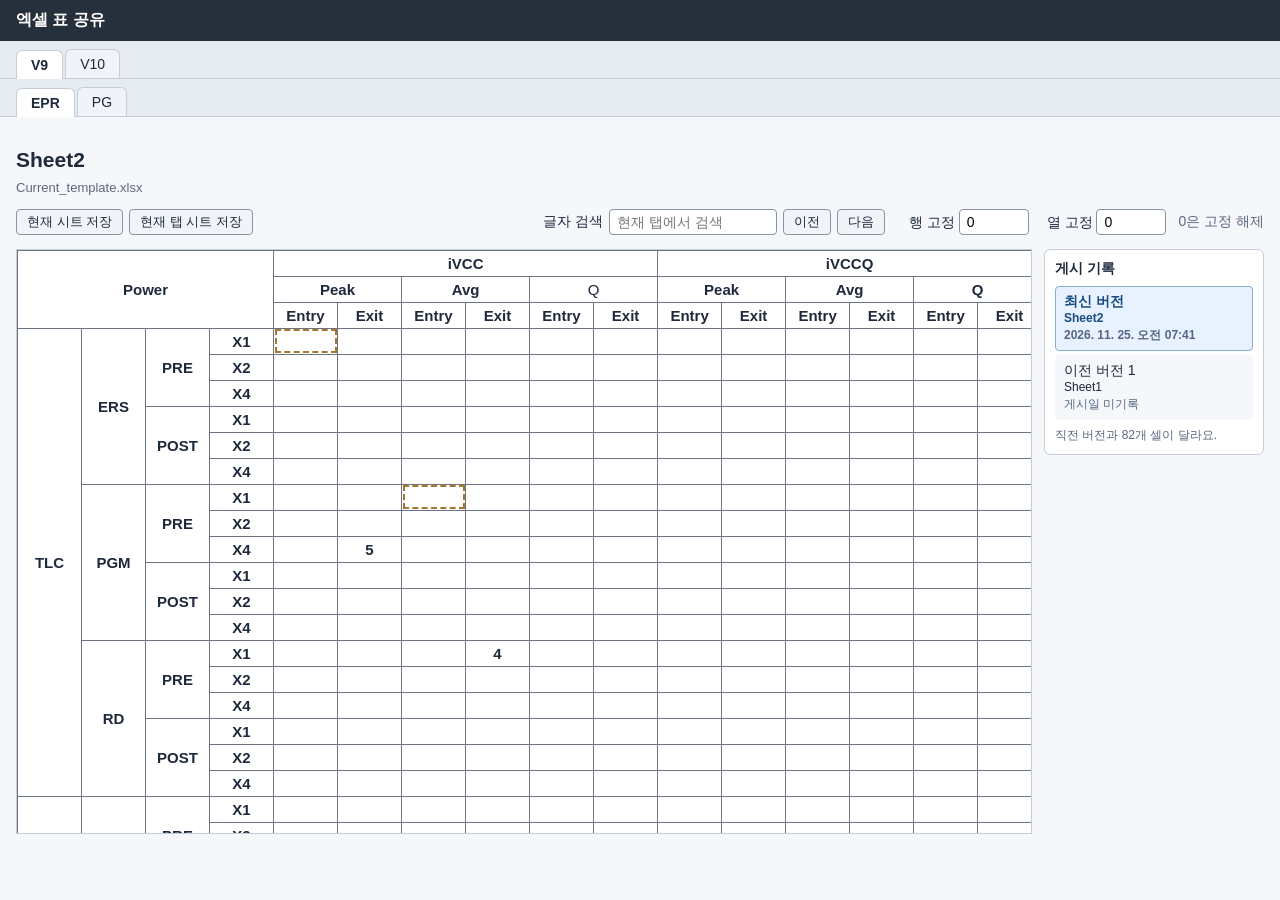
==== commit b0377965: "Update report tabs and selected Excel sheets" ====
--- a/index.html
+++ b/index.html
@@ -1,6 +1,6 @@
 <!doctype html><html lang="ko"><head><meta charset="utf-8">
 <meta name="viewport" content="width=device-width,initial-scale=1">
-<title>엑셀 표 공유</title><meta name="report-version" content="7e3badd77d4f8c0c90e9c506da256ac769a7b7269fb2f37101bb020791624b4c"><style>
+<title>엑셀 표 공유</title><meta name="report-version" content="fab07c87fb94a08db6f0420aceed720ba2f000113bd4260e386a8084553cab49"><style>
 *{box-sizing:border-box} body{margin:0;font-family:'Malgun Gothic','Segoe UI',sans-serif;font-size:14px;color:#1e293b;background:#f5f7fa}
 header{padding:10px 16px;background:#26303d;color:#fff} header b{font-size:16px} header span{color:#b9c4d2;margin-left:12px;font-size:12px}
 nav{display:flex;gap:2px;padding:8px 16px 0;background:#e6ebf1;border-bottom:1px solid #c5ced8;flex-wrap:wrap}
@@ -33,6 +33,7 @@
 .history-item:hover{background:#edf3fb}
 .history-item[aria-pressed=true]{border-color:#87add6;background:#e7f1ff;color:#174c80;font-weight:600}
 .history-item time,.history-date{display:block;font-size:12px;color:#536783;margin-top:2px}
+.history-sheet-name{display:block;font-size:12px;overflow-wrap:anywhere}
 .history-status,.history-diff-status{margin:7px 0 0;font-size:12px;color:#5c677d}
 .table-scroll .history-changed,.table-scroll .history-changed *{font-weight:700!important}
 .table-scroll .history-cleared{outline:2px dashed #a57732;outline-offset:-3px}
@@ -95,7 +96,7 @@
 <output id="search-status" aria-live="polite"></output>
 </div>
 <div id="empty" class="empty-tab"><h2 id="empty-tab-name" hidden></h2>
-<p id="empty-tab-description" class="note">탭 없음</p></div><section id="tab-6d56ada9d8f6449aace93e01bf17e170" hidden><div class="sheet"><h2>Sheet1</h2><small>Current_template.xlsx</small><div class="sheet-toolbar"><div class="save-actions"><button class="save" type="button" data-save="sheet">현재 시트 저장</button></div><div class="table-options"><div class="table-tools freeze-controls"><label>행 고정 <input type="number" data-freeze="rows" min="0" step="1" value="0"></label><label>열 고정 <input type="number" data-freeze="columns" min="0" step="1" value="0"></label> <span class="note">0은 고정 해제</span></div></div></div><div class="sheet-body"><div class="table-scroll" tabindex="0" role="region" aria-label="Sheet1 표"><table style="width:576px"><colgroup><col style="width:64px"><col style="width:64px"><col style="width:64px"><col style="width:64px"><col style="width:64px"><col style="width:64px"><col style="width:64px"><col style="width:64px"><col style="width:64px"></colgroup><tr><td rowspan="2" colspan="3" style="font-size:15px;font-family:'맑은 고딕','Malgun Gothic',sans-serif;text-align:center;vertical-align:middle;border-left:2px solid #6b7480;border-right:1px solid #6b7480;border-top:2px solid #6b7480;border-bottom:1px solid #6b7480">Current_Analysis</td><td rowspan="1" colspan="3" style="font-style:italic;font-size:15px;font-family:'맑은 고딕','Malgun Gothic',sans-serif;text-align:center;vertical-align:middle;border-left:1px solid #6b7480;border-right:1px solid #6b7480;border-top:2px solid #6b7480;border-bottom:1px solid #6b7480">iVCC</td><td rowspan="1" colspan="3" style="font-style:italic;font-size:15px;font-family:'맑은 고딕','Malgun Gothic',sans-serif;text-align:center;vertical-align:middle;border-left:1px solid #6b7480;border-right:1px solid #6b7480;border-top:2px solid #6b7480;border-bottom:1px solid #6b7480">iVCCQ</td></tr><tr><td style="font-style:italic;font-size:15px;font-family:'맑은 고딕','Malgun Gothic',sans-serif;text-align:center;vertical-align:middle;border-left:1px solid #6b7480;border-right:1px solid #6b7480;border-top:1px solid #6b7480;border-bottom:1px solid #6b7480">Peak</td><td style="font-style:italic;font-size:15px;font-family:'맑은 고딕','Malgun Gothic',sans-serif;text-align:center;vertical-align:middle;border-left:1px solid #6b7480;border-right:1px solid #6b7480;border-top:1px solid #6b7480;border-bottom:1px solid #6b7480">Avg</td><td style="font-style:italic;font-size:15px;font-family:'맑은 고딕','Malgun Gothic',sans-serif;text-align:center;vertical-align:middle;border-left:1px solid #6b7480;border-right:1px solid #6b7480;border-top:1px solid #6b7480;border-bottom:1px solid #6b7480">Q</td><td style="font-style:italic;font-size:15px;font-family:'맑은 고딕','Malgun Gothic',sans-serif;text-align:center;vertical-align:middle;border-left:1px solid #6b7480;border-right:1px solid #6b7480;border-top:1px solid #6b7480;border-bottom:1px solid #6b7480">Peak</td><td style="font-style:italic;font-size:15px;font-family:'맑은 고딕','Malgun Gothic',sans-serif;text-align:center;vertical-align:middle;border-left:1px solid #6b7480;border-right:1px solid #6b7480;border-top:1px solid #6b7480;border-bottom:1px solid #6b7480">Avg</td><td style="font-style:italic;font-size:15px;font-family:'맑은 고딕','Malgun Gothic',sans-serif;text-align:center;vertical-align:middle;border-left:1px solid #6b7480;border-right:2px solid #6b7480;border-top:1px solid #6b7480;border-bottom:1px solid #6b7480">Q</td></tr><tr><td rowspan="6" colspan="1" style="font-size:15px;font-family:'맑은 고딕','Malgun Gothic',sans-serif;text-align:center;vertical-align:middle;border-left:2px solid #6b7480;border-right:1px solid #6b7480;border-top:1px solid #6b7480;border-bottom:1px solid #6b7480">ERS</td><td rowspan="3" colspan="1" style="font-size:15px;font-family:'맑은 고딕','Malgun Gothic',sans-serif;text-align:center;vertical-align:middle;border-left:1px solid #6b7480;border-right:1px solid #6b7480;border-top:1px solid #6b7480;border-bottom:1px solid #6b7480">SLC</td><td style="font-size:15px;font-family:'맑은 고딕','Malgun Gothic',sans-serif;text-align:center;vertical-align:middle;border-left:1px solid #6b7480;border-right:1px solid #6b7480;border-top:1px solid #6b7480;border-bottom:1px solid #6b7480">X1</td><td style="font-size:15px;font-family:'맑은 고딕','Malgun Gothic',sans-serif;text-align:left;vertical-align:middle;border-left:1px solid #6b7480;border-right:1px solid #6b7480;border-top:1px solid #6b7480;border-bottom:1px solid #6b7480">!RnB!0.6!1!L!All!iVCC!최대!</td><td style="font-size:15px;font-family:'맑은 고딕','Malgun Gothic',sans-serif;text-align:left;vertical-align:middle;border-left:1px solid #6b7480;border-right:1px solid #6b7480;border-top:1px solid #6b7480;border-bottom:1px solid #6b7480">!RnB!0.6!1!L!-10~-0!iVCC!평균!</td><td style="font-size:15px;font-family:'맑은 고딕','Malgun Gothic',sans-serif;text-align:left;vertical-align:middle;border-left:1px solid #6b7480;border-right:1px solid #6b7480;border-top:1px solid #6b7480;border-bottom:1px solid #6b7480">!RnB!0.6!1!L!1~5!iVCC!First Q!</td><td style="font-size:15px;font-family:'맑은 고딕','Malgun Gothic',sans-serif;text-align:center;vertical-align:middle;border-left:1px solid #6b7480;border-right:1px solid #6b7480;border-top:1px solid #6b7480;border-bottom:1px solid #6b7480"></td><td style="font-size:15px;font-family:'맑은 고딕','Malgun Gothic',sans-serif;text-align:center;vertical-align:middle;border-left:1px solid #6b7480;border-right:1px solid #6b7480;border-top:1px solid #6b7480;border-bottom:1px solid #6b7480"></td><td style="font-size:15px;font-family:'맑은 고딕','Malgun Gothic',sans-serif;text-align:center;vertical-align:middle;border-left:1px solid #6b7480;border-right:2px solid #6b7480;border-top:1px solid #6b7480;border-bottom:1px solid #6b7480"></td></tr><tr><td style="font-size:15px;font-family:'맑은 고딕','Malgun Gothic',sans-serif;text-align:center;vertical-align:middle;border-left:1px solid #6b7480;border-right:1px solid #6b7480;border-top:1px solid #6b7480;border-bottom:1px solid #6b7480">X2</td><td style="font-size:15px;font-family:'맑은 고딕','Malgun Gothic',sans-serif;text-align:left;vertical-align:middle;border-left:1px solid #6b7480;border-right:1px solid #6b7480;border-top:1px solid #6b7480;border-bottom:1px solid #6b7480">#(E4+F4)*G4#</td><td style="font-size:15px;font-family:'맑은 고딕','Malgun Gothic',sans-serif;text-align:left;vertical-align:middle;border-left:1px solid #6b7480;border-right:1px solid #6b7480;border-top:1px solid #6b7480;border-bottom:1px solid #6b7480">#E4+F4-G4#</td><td style="font-size:15px;font-family:'맑은 고딕','Malgun Gothic',sans-serif;text-align:center;vertical-align:middle;border-left:1px solid #6b7480;border-right:1px solid #6b7480;border-top:1px solid #6b7480;border-bottom:1px solid #6b7480"></td><td style="font-size:15px;font-family:'맑은 고딕','Malgun Gothic',sans-serif;text-align:center;vertical-align:middle;border-left:1px solid #6b7480;border-right:1px solid #6b7480;border-top:1px solid #6b7480;border-bottom:1px solid #6b7480"></td><td style="font-size:15px;font-family:'맑은 고딕','Malgun Gothic',sans-serif;text-align:center;vertical-align:middle;border-left:1px solid #6b7480;border-right:1px solid #6b7480;border-top:1px solid #6b7480;border-bottom:1px solid #6b7480"></td><td style="font-size:15px;font-family:'맑은 고딕','Malgun Gothic',sans-serif;text-align:center;vertical-align:middle;border-left:1px solid #6b7480;border-right:2px solid #6b7480;border-top:1px solid #6b7480;border-bottom:1px solid #6b7480"></td></tr><tr><td style="font-size:15px;font-family:'맑은 고딕','Malgun Gothic',sans-serif;text-align:center;vertical-align:middle;border-left:1px solid #6b7480;border-right:1px solid #6b7480;border-top:1px solid #6b7480;border-bottom:1px solid #6b7480">X4</td><td style="font-size:15px;font-family:'맑은 고딕','Malgun Gothic',sans-serif;text-align:left;vertical-align:middle;border-left:1px solid #6b7480;border-right:1px solid #6b7480;border-top:1px solid #6b7480;border-bottom:1px solid #6b7480">#!RnB!0.6!1!L!All!iVCC!최대! - E4#</td><td style="font-size:15px;font-family:'맑은 고딕','Malgun Gothic',sans-serif;text-align:center;vertical-align:middle;border-left:1px solid #6b7480;border-right:1px solid #6b7480;border-top:1px solid #6b7480;border-bottom:1px solid #6b7480"></td><td style="font-size:15px;font-family:'맑은 고딕','Malgun Gothic',sans-serif;text-align:center;vertical-align:middle;border-left:1px solid #6b7480;border-right:1px solid #6b7480;border-top:1px solid #6b7480;border-bottom:1px solid #6b7480"></td><td style="font-size:15px;font-family:'맑은 고딕','Malgun Gothic',sans-serif;text-align:center;vertical-align:middle;border-left:1px solid #6b7480;border-right:1px solid #6b7480;border-top:1px solid #6b7480;border-bottom:1px solid #6b7480"></td><td style="font-size:15px;font-family:'맑은 고딕','Malgun Gothic',sans-serif;text-align:center;vertical-align:middle;border-left:1px solid #6b7480;border-right:1px solid #6b7480;border-top:1px solid #6b7480;border-bottom:1px solid #6b7480"></td><td style="font-size:15px;font-family:'맑은 고딕','Malgun Gothic',sans-serif;text-align:center;vertical-align:middle;border-left:1px solid #6b7480;border-right:2px solid #6b7480;border-top:1px solid #6b7480;border-bottom:1px solid #6b7480"></td></tr><tr><td rowspan="3" colspan="1" style="background:#FFFF00;font-size:15px;font-family:'맑은 고딕','Malgun Gothic',sans-serif;text-align:center;vertical-align:middle;border-left:1px solid #6b7480;border-right:1px solid #6b7480;border-top:1px solid #6b7480;border-bottom:1px solid #6b7480">TLC</td><td style="background:#FFFF00;font-size:15px;font-family:'맑은 고딕','Malgun Gothic',sans-serif;text-align:center;vertical-align:middle;border-left:1px solid #6b7480;border-right:1px solid #6b7480;border-top:1px solid #6b7480;border-bottom:1px solid #6b7480">X1</td><td style="font-size:15px;font-family:'맑은 고딕','Malgun Gothic',sans-serif;text-align:center;vertical-align:middle;border-left:1px solid #6b7480;border-right:1px solid #6b7480;border-top:1px solid #6b7480;border-bottom:1px solid #6b7480"></td><td style="font-size:15px;font-family:'맑은 고딕','Malgun Gothic',sans-serif;text-align:center;vertical-align:middle;border-left:1px solid #6b7480;border-right:1px solid #6b7480;border-top:1px solid #6b7480;border-bottom:1px solid #6b7480"></td><td style="font-size:15px;font-family:'맑은 고딕','Malgun Gothic',sans-serif;text-align:center;vertical-align:middle;border-left:1px solid #6b7480;border-right:1px solid #6b7480;border-top:1px solid #6b7480;border-bottom:1px solid #6b7480"></td><td style="font-size:15px;font-family:'맑은 고딕','Malgun Gothic',sans-serif;text-align:center;vertical-align:middle;border-left:1px solid #6b7480;border-right:1px solid #6b7480;border-top:1px solid #6b7480;border-bottom:1px solid #6b7480"></td><td style="font-size:15px;font-family:'맑은 고딕','Malgun Gothic',sans-serif;text-align:center;vertical-align:middle;border-left:1px solid #6b7480;border-right:1px solid #6b7480;border-top:1px solid #6b7480;border-bottom:1px solid #6b7480"></td><td style="font-size:15px;font-family:'맑은 고딕','Malgun Gothic',sans-serif;text-align:center;vertical-align:middle;border-left:1px solid #6b7480;border-right:2px solid #6b7480;border-top:1px solid #6b7480;border-bottom:1px solid #6b7480"></td></tr><tr><td style="background:#FFFF00;font-size:15px;font-family:'맑은 고딕','Malgun Gothic',sans-serif;text-align:center;vertical-align:middle;border-left:1px solid #6b7480;border-right:1px solid #6b7480;border-top:1px solid #6b7480;border-bottom:1px solid #6b7480">X2</td><td style="font-size:15px;font-family:'맑은 고딕','Malgun Gothic',sans-serif;text-align:center;vertical-align:middle;border-left:1px solid #6b7480;border-right:1px solid #6b7480;border-top:1px solid #6b7480;border-bottom:1px solid #6b7480"></td><td style="font-size:15px;font-family:'맑은 고딕','Malgun Gothic',sans-serif;text-align:center;vertical-align:middle;border-left:1px solid #6b7480;border-right:1px solid #6b7480;border-top:1px solid #6b7480;border-bottom:1px solid #6b7480"></td><td style="font-size:15px;font-family:'맑은 고딕','Malgun Gothic',sans-serif;text-align:center;vertical-align:middle;border-left:1px solid #6b7480;border-right:1px solid #6b7480;border-top:1px solid #6b7480;border-bottom:1px solid #6b7480"></td><td style="font-size:15px;font-family:'맑은 고딕','Malgun Gothic',sans-serif;text-align:center;vertical-align:middle;border-left:1px solid #6b7480;border-right:1px solid #6b7480;border-top:1px solid #6b7480;border-bottom:1px solid #6b7480"></td><td style="font-size:15px;font-family:'맑은 고딕','Malgun Gothic',sans-serif;text-align:center;vertical-align:middle;border-left:1px solid #6b7480;border-right:1px solid #6b7480;border-top:1px solid #6b7480;border-bottom:1px solid #6b7480"></td><td style="font-size:15px;font-family:'맑은 고딕','Malgun Gothic',sans-serif;text-align:center;vertical-align:middle;border-left:1px solid #6b7480;border-right:2px solid #6b7480;border-top:1px solid #6b7480;border-bottom:1px solid #6b7480"></td></tr><tr><td style="background:#FFFF00;font-size:15px;font-family:'맑은 고딕','Malgun Gothic',sans-serif;text-align:center;vertical-align:middle;border-left:1px solid #6b7480;border-right:1px solid #6b7480;border-top:1px solid #6b7480;border-bottom:1px solid #6b7480">X4</td><td style="font-size:15px;font-family:'맑은 고딕','Malgun Gothic',sans-serif;text-align:center;vertical-align:middle;border-left:1px solid #6b7480;border-right:1px solid #6b7480;border-top:1px solid #6b7480;border-bottom:1px solid #6b7480"></td><td style="font-size:15px;font-family:'맑은 고딕','Malgun Gothic',sans-serif;text-align:center;vertical-align:middle;border-left:1px solid #6b7480;border-right:1px solid #6b7480;border-top:1px solid #6b7480;border-bottom:1px solid #6b7480"></td><td style="font-size:15px;font-family:'맑은 고딕','Malgun Gothic',sans-serif;text-align:center;vertical-align:middle;border-left:1px solid #6b7480;border-right:1px solid #6b7480;border-top:1px solid #6b7480;border-bottom:1px solid #6b7480"></td><td style="font-size:15px;font-family:'맑은 고딕','Malgun Gothic',sans-serif;text-align:center;vertical-align:middle;border-left:1px solid #6b7480;border-right:1px solid #6b7480;border-top:1px solid #6b7480;border-bottom:1px solid #6b7480"></td><td style="font-size:15px;font-family:'맑은 고딕','Malgun Gothic',sans-serif;text-align:center;vertical-align:middle;border-left:1px solid #6b7480;border-right:1px solid #6b7480;border-top:1px solid #6b7480;border-bottom:1px solid #6b7480"></td><td style="font-size:15px;font-family:'맑은 고딕','Malgun Gothic',sans-serif;text-align:center;vertical-align:middle;border-left:1px solid #6b7480;border-right:2px solid #6b7480;border-top:1px solid #6b7480;border-bottom:1px solid #6b7480"></td></tr><tr><td rowspan="6" colspan="1" style="font-size:15px;font-family:'맑은 고딕','Malgun Gothic',sans-serif;text-align:center;vertical-align:middle;border-left:2px solid #6b7480;border-right:1px solid #6b7480;border-top:1px solid #6b7480;border-bottom:1px solid #6b7480">PGM</td><td rowspan="3" colspan="1" style="font-size:15px;font-family:'맑은 고딕','Malgun Gothic',sans-serif;text-align:center;vertical-align:middle;border-left:1px solid #6b7480;border-right:1px solid #6b7480;border-top:1px solid #6b7480;border-bottom:1px solid #6b7480">SLC</td><td style="font-size:15px;font-family:'맑은 고딕','Malgun Gothic',sans-serif;text-align:center;vertical-align:middle;border-left:1px solid #6b7480;border-right:1px solid #6b7480;border-top:1px solid #6b7480;border-bottom:1px solid #6b7480">X1</td><td style="font-size:15px;font-family:'맑은 고딕','Malgun Gothic',sans-serif;text-align:center;vertical-align:middle;border-left:1px solid #6b7480;border-right:1px solid #6b7480;border-top:1px solid #6b7480;border-bottom:1px solid #6b7480"></td><td style="font-size:15px;font-family:'맑은 고딕','Malgun Gothic',sans-serif;text-align:center;vertical-align:middle;border-left:1px solid #6b7480;border-right:1px solid #6b7480;border-top:1px solid #6b7480;border-bottom:1px solid #6b7480"></td><td style="font-size:15px;font-family:'맑은 고딕','Malgun Gothic',sans-serif;text-align:center;vertical-align:middle;border-left:1px solid #6b7480;border-right:1px solid #6b7480;border-top:1px solid #6b7480;border-bottom:1px solid #6b7480"></td><td style="font-size:15px;font-family:'맑은 고딕','Malgun Gothic',sans-serif;text-align:center;vertical-align:middle;border-left:1px solid #6b7480;border-right:1px solid #6b7480;border-top:1px solid #6b7480;border-bottom:1px solid #6b7480"></td><td style="font-size:15px;font-family:'맑은 고딕','Malgun Gothic',sans-serif;text-align:center;vertical-align:middle;border-left:1px solid #6b7480;border-right:1px solid #6b7480;border-top:1px solid #6b7480;border-bottom:1px solid #6b7480"></td><td style="font-size:15px;font-family:'맑은 고딕','Malgun Gothic',sans-serif;text-align:center;vertical-align:middle;border-left:1px solid #6b7480;border-right:2px solid #6b7480;border-top:1px solid #6b7480;border-bottom:1px solid #6b7480"></td></tr><tr><td style="font-size:15px;font-family:'맑은 고딕','Malgun Gothic',sans-serif;text-align:center;vertical-align:middle;border-left:1px solid #6b7480;border-right:1px solid #6b7480;border-top:1px solid #6b7480;border-bottom:1px solid #6b7480">X2</td><td style="font-size:15px;font-family:'맑은 고딕','Malgun Gothic',sans-serif;text-align:center;vertical-align:middle;border-left:1px solid #6b7480;border-right:1px solid #6b7480;border-top:1px solid #6b7480;border-bottom:1px solid #6b7480"></td><td style="font-size:15px;font-family:'맑은 고딕','Malgun Gothic',sans-serif;text-align:center;vertical-align:middle;border-left:1px solid #6b7480;border-right:1px solid #6b7480;border-top:1px solid #6b7480;border-bottom:1px solid #6b7480"></td><td style="font-size:15px;font-family:'맑은 고딕','Malgun Gothic',sans-serif;text-align:center;vertical-align:middle;border-left:1px solid #6b7480;border-right:1px solid #6b7480;border-top:1px solid #6b7480;border-bottom:1px solid #6b7480"></td><td style="font-size:15px;font-family:'맑은 고딕','Malgun Gothic',sans-serif;text-align:center;vertical-align:middle;border-left:1px solid #6b7480;border-right:1px solid #6b7480;border-top:1px solid #6b7480;border-bottom:1px solid #6b7480">-</td><td style="font-size:15px;font-family:'맑은 고딕','Malgun Gothic',sans-serif;text-align:center;vertical-align:middle;border-left:1px solid #6b7480;border-right:1px solid #6b7480;border-top:1px solid #6b7480;border-bottom:1px solid #6b7480"></td><td style="font-size:15px;font-family:'맑은 고딕','Malgun Gothic',sans-serif;text-align:center;vertical-align:middle;border-left:1px solid #6b7480;border-right:2px solid #6b7480;border-top:1px solid #6b7480;border-bottom:1px solid #6b7480"></td></tr><tr><td style="font-size:15px;font-family:'맑은 고딕','Malgun Gothic',sans-serif;text-align:center;vertical-align:middle;border-left:1px solid #6b7480;border-right:1px solid #6b7480;border-top:1px solid #6b7480;border-bottom:1px solid #6b7480">X4</td><td style="font-size:15px;font-family:'맑은 고딕','Malgun Gothic',sans-serif;text-align:center;vertical-align:middle;border-left:1px solid #6b7480;border-right:1px solid #6b7480;border-top:1px solid #6b7480;border-bottom:1px solid #6b7480"></td><td style="font-size:15px;font-family:'맑은 고딕','Malgun Gothic',sans-serif;text-align:center;vertical-align:middle;border-left:1px solid #6b7480;border-right:1px solid #6b7480;border-top:1px solid #6b7480;border-bottom:1px solid #6b7480"></td><td style="font-size:15px;font-family:'맑은 고딕','Malgun Gothic',sans-serif;text-align:center;vertical-align:middle;border-left:1px solid #6b7480;border-right:1px solid #6b7480;border-top:1px solid #6b7480;border-bottom:1px solid #6b7480"></td><td style="font-size:15px;font-family:'맑은 고딕','Malgun Gothic',sans-serif;text-align:center;vertical-align:middle;border-left:1px solid #6b7480;border-right:1px solid #6b7480;border-top:1px solid #6b7480;border-bottom:1px solid #6b7480"></td><td style="font-size:15px;font-family:'맑은 고딕','Malgun Gothic',sans-serif;text-align:center;vertical-align:middle;border-left:1px solid #6b7480;border-right:1px solid #6b7480;border-top:1px solid #6b7480;border-bottom:1px solid #6b7480"></td><td style="font-size:15px;font-family:'맑은 고딕','Malgun Gothic',sans-serif;text-align:center;vertical-align:middle;border-left:1px solid #6b7480;border-right:2px solid #6b7480;border-top:1px solid #6b7480;border-bottom:1px solid #6b7480"></td></tr><tr><td rowspan="3" colspan="1" style="font-size:15px;font-family:'맑은 고딕','Malgun Gothic',sans-serif;color:#FF0000;text-align:center;vertical-align:middle;border-left:1px solid #6b7480;border-right:1px solid #6b7480;border-top:1px solid #6b7480;border-bottom:1px solid #6b7480">TLC</td><td style="font-size:15px;font-family:'맑은 고딕','Malgun Gothic',sans-serif;text-align:center;vertical-align:middle;border-left:1px solid #6b7480;border-right:1px solid #6b7480;border-top:1px solid #6b7480;border-bottom:1px solid #6b7480">X1</td><td style="font-size:15px;font-family:'맑은 고딕','Malgun Gothic',sans-serif;text-align:center;vertical-align:middle;border-left:1px solid #6b7480;border-right:1px solid #6b7480;border-top:1px solid #6b7480;border-bottom:1px solid #6b7480"></td><td style="font-size:15px;font-family:'맑은 고딕','Malgun Gothic',sans-serif;text-align:center;vertical-align:middle;border-left:1px solid #6b7480;border-right:1px solid #6b7480;border-top:1px solid #6b7480;border-bottom:1px solid #6b7480"></td><td style="font-size:15px;font-family:'맑은 고딕','Malgun Gothic',sans-serif;text-align:center;vertical-align:middle;border-left:1px solid #6b7480;border-right:1px solid #6b7480;border-top:1px solid #6b7480;border-bottom:1px solid #6b7480"></td><td style="font-size:15px;font-family:'맑은 고딕','Malgun Gothic',sans-serif;text-align:center;vertical-align:middle;border-left:1px solid #6b7480;border-right:1px solid #6b7480;border-top:1px solid #6b7480;border-bottom:1px solid #6b7480"></td><td style="font-size:15px;font-family:'맑은 고딕','Malgun Gothic',sans-serif;text-align:center;vertical-align:middle;border-left:1px solid #6b7480;border-right:1px solid #6b7480;border-top:1px solid #6b7480;border-bottom:1px solid #6b7480"></td><td style="font-size:15px;font-family:'맑은 고딕','Malgun Gothic',sans-serif;text-align:center;vertical-align:middle;border-left:1px solid #6b7480;border-right:2px solid #6b7480;border-top:1px solid #6b7480;border-bottom:1px solid #6b7480"></td></tr><tr><td style="font-size:15px;font-family:'맑은 고딕','Malgun Gothic',sans-serif;text-align:center;vertical-align:middle;border-left:1px solid #6b7480;border-right:1px solid #6b7480;border-top:1px solid #6b7480;border-bottom:1px solid #6b7480">X2</td><td style="font-size:15px;font-family:'맑은 고딕','Malgun Gothic',sans-serif;text-align:center;vertical-align:middle;border-left:1px solid #6b7480;border-right:1px solid #6b7480;border-top:1px solid #6b7480;border-bottom:1px solid #6b7480"></td><td style="font-size:15px;font-family:'맑은 고딕','Malgun Gothic',sans-serif;text-align:center;vertical-align:middle;border-left:1px solid #6b7480;border-right:1px solid #6b7480;border-top:1px solid #6b7480;border-bottom:1px solid #6b7480"></td><td style="font-size:15px;font-family:'맑은 고딕','Malgun Gothic',sans-serif;text-align:center;vertical-align:middle;border-left:1px solid #6b7480;border-right:1px solid #6b7480;border-top:1px solid #6b7480;border-bottom:1px solid #6b7480"></td><td style="font-size:15px;font-family:'맑은 고딕','Malgun Gothic',sans-serif;text-align:center;vertical-align:middle;border-left:1px solid #6b7480;border-right:1px solid #6b7480;border-top:1px solid #6b7480;border-bottom:1px solid #6b7480"></td><td style="font-size:15px;font-family:'맑은 고딕','Malgun Gothic',sans-serif;text-align:center;vertical-align:middle;border-left:1px solid #6b7480;border-right:1px solid #6b7480;border-top:1px solid #6b7480;border-bottom:1px solid #6b7480"></td><td style="font-size:15px;font-family:'맑은 고딕','Malgun Gothic',sans-serif;text-align:center;vertical-align:middle;border-left:1px solid #6b7480;border-right:2px solid #6b7480;border-top:1px solid #6b7480;border-bottom:1px solid #6b7480"></td></tr><tr><td style="font-size:15px;font-family:'맑은 고딕','Malgun Gothic',sans-serif;text-align:center;vertical-align:middle;border-left:1px solid #6b7480;border-right:1px solid #6b7480;border-top:1px solid #6b7480;border-bottom:1px solid #6b7480">X4</td><td style="font-size:15px;font-family:'맑은 고딕','Malgun Gothic',sans-serif;text-align:center;vertical-align:middle;border-left:1px solid #6b7480;border-right:1px solid #6b7480;border-top:1px solid #6b7480;border-bottom:1px solid #6b7480"></td><td style="font-size:15px;font-family:'맑은 고딕','Malgun Gothic',sans-serif;text-align:center;vertical-align:middle;border-left:1px solid #6b7480;border-right:1px solid #6b7480;border-top:1px solid #6b7480;border-bottom:1px solid #6b7480"></td><td style="font-size:15px;font-family:'맑은 고딕','Malgun Gothic',sans-serif;text-align:center;vertical-align:middle;border-left:1px solid #6b7480;border-right:1px solid #6b7480;border-top:1px solid #6b7480;border-bottom:1px solid #6b7480"></td><td style="font-size:15px;font-family:'맑은 고딕','Malgun Gothic',sans-serif;text-align:center;vertical-align:middle;border-left:1px solid #6b7480;border-right:1px solid #6b7480;border-top:1px solid #6b7480;border-bottom:1px solid #6b7480"></td><td style="font-size:15px;font-family:'맑은 고딕','Malgun Gothic',sans-serif;text-align:center;vertical-align:middle;border-left:1px solid #6b7480;border-right:1px solid #6b7480;border-top:1px solid #6b7480;border-bottom:1px solid #6b7480"></td><td style="font-size:15px;font-family:'맑은 고딕','Malgun Gothic',sans-serif;text-align:center;vertical-align:middle;border-left:1px solid #6b7480;border-right:2px solid #6b7480;border-top:1px solid #6b7480;border-bottom:1px solid #6b7480"></td></tr><tr><td rowspan="6" colspan="1" style="font-size:15px;font-family:'맑은 고딕','Malgun Gothic',sans-serif;text-align:center;vertical-align:middle;border-left:2px solid #6b7480;border-right:1px solid #6b7480;border-top:1px solid #6b7480;border-bottom:1px solid #6b7480">RD</td><td rowspan="3" colspan="1" style="font-size:15px;font-family:'맑은 고딕','Malgun Gothic',sans-serif;text-align:center;vertical-align:middle;border-left:1px solid #6b7480;border-right:1px solid #6b7480;border-top:1px solid #6b7480;border-bottom:1px solid #6b7480">SLC</td><td style="font-size:15px;font-family:'맑은 고딕','Malgun Gothic',sans-serif;text-align:center;vertical-align:middle;border-left:1px solid #6b7480;border-right:1px solid #6b7480;border-top:1px solid #6b7480;border-bottom:1px solid #6b7480">X1</td><td style="font-size:15px;font-family:'맑은 고딕','Malgun Gothic',sans-serif;text-align:center;vertical-align:middle;border-left:1px solid #6b7480;border-right:1px solid #6b7480;border-top:1px solid #6b7480;border-bottom:1px solid #6b7480"></td><td style="font-size:15px;font-family:'맑은 고딕','Malgun Gothic',sans-serif;text-align:center;vertical-align:middle;border-left:1px solid #6b7480;border-right:1px solid #6b7480;border-top:1px solid #6b7480;border-bottom:1px solid #6b7480"></td><td style="font-size:15px;font-family:'맑은 고딕','Malgun Gothic',sans-serif;text-align:center;vertical-align:middle;border-left:1px solid #6b7480;border-right:1px solid #6b7480;border-top:1px solid #6b7480;border-bottom:1px solid #6b7480"></td><td style="font-size:15px;font-family:'맑은 고딕','Malgun Gothic',sans-serif;text-align:center;vertical-align:middle;border-left:1px solid #6b7480;border-right:1px solid #6b7480;border-top:1px solid #6b7480;border-bottom:1px solid #6b7480"></td><td style="font-size:15px;font-family:'맑은 고딕','Malgun Gothic',sans-serif;text-align:center;vertical-align:middle;border-left:1px solid #6b7480;border-right:1px solid #6b7480;border-top:1px solid #6b7480;border-bottom:1px solid #6b7480"></td><td style="font-size:15px;font-family:'맑은 고딕','Malgun Gothic',sans-serif;text-align:center;vertical-align:middle;border-left:1px solid #6b7480;border-right:2px solid #6b7480;border-top:1px solid #6b7480;border-bottom:1px solid #6b7480"></td></tr><tr><td style="font-size:15px;font-family:'맑은 고딕','Malgun Gothic',sans-serif;text-align:center;vertical-align:middle;border-left:1px solid #6b7480;border-right:1px solid #6b7480;border-top:1px solid #6b7480;border-bottom:1px solid #6b7480">X2</td><td style="font-size:15px;font-family:'맑은 고딕','Malgun Gothic',sans-serif;text-align:center;vertical-align:middle;border-left:1px solid #6b7480;border-right:1px solid #6b7480;border-top:1px solid #6b7480;border-bottom:1px solid #6b7480"></td><td style="font-size:15px;font-family:'맑은 고딕','Malgun Gothic',sans-serif;text-align:center;vertical-align:middle;border-left:1px solid #6b7480;border-right:1px solid #6b7480;border-top:1px solid #6b7480;border-bottom:1px solid #6b7480"></td><td style="font-size:15px;font-family:'맑은 고딕','Malgun Gothic',sans-serif;text-align:center;vertical-align:middle;border-left:1px solid #6b7480;border-right:1px solid #6b7480;border-top:1px solid #6b7480;border-bottom:1px solid #6b7480"></td><td style="font-size:15px;font-family:'맑은 고딕','Malgun Gothic',sans-serif;text-align:center;vertical-align:middle;border-left:1px solid #6b7480;border-right:1px solid #6b7480;border-top:1px solid #6b7480;border-bottom:1px solid #6b7480"></td><td style="font-size:15px;font-family:'맑은 고딕','Malgun Gothic',sans-serif;text-align:center;vertical-align:middle;border-left:1px solid #6b7480;border-right:1px solid #6b7480;border-top:1px solid #6b7480;border-bottom:1px solid #6b7480"></td><td style="font-size:15px;font-family:'맑은 고딕','Malgun Gothic',sans-serif;text-align:center;vertical-align:middle;border-left:1px solid #6b7480;border-right:2px solid #6b7480;border-top:1px solid #6b7480;border-bottom:1px solid #6b7480"></td></tr><tr><td style="font-size:15px;font-family:'맑은 고딕','Malgun Gothic',sans-serif;text-align:center;vertical-align:middle;border-left:1px solid #6b7480;border-right:1px solid #6b7480;border-top:1px solid #6b7480;border-bottom:1px solid #6b7480">X4</td><td style="font-size:15px;font-family:'맑은 고딕','Malgun Gothic',sans-serif;text-align:center;vertical-align:middle;border-left:1px solid #6b7480;border-right:1px solid #6b7480;border-top:1px solid #6b7480;border-bottom:1px solid #6b7480"></td><td style="font-size:15px;font-family:'맑은 고딕','Malgun Gothic',sans-serif;text-align:center;vertical-align:middle;border-left:1px solid #6b7480;border-right:1px solid #6b7480;border-top:1px solid #6b7480;border-bottom:1px solid #6b7480"></td><td style="font-size:15px;font-family:'맑은 고딕','Malgun Gothic',sans-serif;text-align:center;vertical-align:middle;border-left:1px solid #6b7480;border-right:1px solid #6b7480;border-top:1px solid #6b7480;border-bottom:1px solid #6b7480"></td><td style="font-size:15px;font-family:'맑은 고딕','Malgun Gothic',sans-serif;text-align:center;vertical-align:middle;border-left:1px solid #6b7480;border-right:1px solid #6b7480;border-top:1px solid #6b7480;border-bottom:1px solid #6b7480"></td><td style="font-size:15px;font-family:'맑은 고딕','Malgun Gothic',sans-serif;text-align:center;vertical-align:middle;border-left:1px solid #6b7480;border-right:1px solid #6b7480;border-top:1px solid #6b7480;border-bottom:1px solid #6b7480"></td><td style="font-size:15px;font-family:'맑은 고딕','Malgun Gothic',sans-serif;text-align:center;vertical-align:middle;border-left:1px solid #6b7480;border-right:2px solid #6b7480;border-top:1px solid #6b7480;border-bottom:1px solid #6b7480"></td></tr><tr><td rowspan="3" colspan="1" style="font-size:15px;font-family:'맑은 고딕','Malgun Gothic',sans-serif;text-align:center;vertical-align:middle;border-left:1px solid #6b7480;border-right:1px solid #6b7480;border-top:1px solid #6b7480;border-bottom:1px solid #6b7480">TLC</td><td style="font-size:15px;font-family:'맑은 고딕','Malgun Gothic',sans-serif;text-align:center;vertical-align:middle;border-left:1px solid #6b7480;border-right:1px solid #6b7480;border-top:1px solid #6b7480;border-bottom:1px solid #6b7480">X1</td><td style="font-size:15px;font-family:'맑은 고딕','Malgun Gothic',sans-serif;text-align:center;vertical-align:middle;border-left:1px solid #6b7480;border-right:1px solid #6b7480;border-top:1px solid #6b7480;border-bottom:1px solid #6b7480"></td><td style="font-size:15px;font-family:'맑은 고딕','Malgun Gothic',sans-serif;text-align:center;vertical-align:middle;border-left:1px solid #6b7480;border-right:1px solid #6b7480;border-top:1px solid #6b7480;border-bottom:1px solid #6b7480"></td><td style="font-size:15px;font-family:'맑은 고딕','Malgun Gothic',sans-serif;text-align:center;vertical-align:middle;border-left:1px solid #6b7480;border-right:1px solid #6b7480;border-top:1px solid #6b7480;border-bottom:1px solid #6b7480"></td><td style="font-size:15px;font-family:'맑은 고딕','Malgun Gothic',sans-serif;text-align:center;vertical-align:middle;border-left:1px solid #6b7480;border-right:1px solid #6b7480;border-top:1px solid #6b7480;border-bottom:1px solid #6b7480"></td><td style="font-size:15px;font-family:'맑은 고딕','Malgun Gothic',sans-serif;text-align:center;vertical-align:middle;border-left:1px solid #6b7480;border-right:1px solid #6b7480;border-top:1px solid #6b7480;border-bottom:1px solid #6b7480"></td><td style="font-size:15px;font-family:'맑은 고딕','Malgun Gothic',sans-serif;text-align:center;vertical-align:middle;border-left:1px solid #6b7480;border-right:2px solid #6b7480;border-top:1px solid #6b7480;border-bottom:1px solid #6b7480"></td></tr><tr><td style="font-size:15px;font-family:'맑은 고딕','Malgun Gothic',sans-serif;text-align:center;vertical-align:middle;border-left:1px solid #6b7480;border-right:1px solid #6b7480;border-top:1px solid #6b7480;border-bottom:1px solid #6b7480">X2</td><td style="font-size:15px;font-family:'맑은 고딕','Malgun Gothic',sans-serif;text-align:center;vertical-align:middle;border-left:1px solid #6b7480;border-right:1px solid #6b7480;border-top:1px solid #6b7480;border-bottom:1px solid #6b7480"></td><td style="font-size:15px;font-family:'맑은 고딕','Malgun Gothic',sans-serif;text-align:center;vertical-align:middle;border-left:1px solid #6b7480;border-right:1px solid #6b7480;border-top:1px solid #6b7480;border-bottom:1px solid #6b7480"></td><td style="font-size:15px;font-family:'맑은 고딕','Malgun Gothic',sans-serif;text-align:center;vertical-align:middle;border-left:1px solid #6b7480;border-right:1px solid #6b7480;border-top:1px solid #6b7480;border-bottom:1px solid #6b7480"></td><td style="font-size:15px;font-family:'맑은 고딕','Malgun Gothic',sans-serif;text-align:center;vertical-align:middle;border-left:1px solid #6b7480;border-right:1px solid #6b7480;border-top:1px solid #6b7480;border-bottom:1px solid #6b7480"></td><td style="font-size:15px;font-family:'맑은 고딕','Malgun Gothic',sans-serif;text-align:center;vertical-align:middle;border-left:1px solid #6b7480;border-right:1px solid #6b7480;border-top:1px solid #6b7480;border-bottom:1px solid #6b7480"></td><td style="font-size:15px;font-family:'맑은 고딕','Malgun Gothic',sans-serif;text-align:center;vertical-align:middle;border-left:1px solid #6b7480;border-right:2px solid #6b7480;border-top:1px solid #6b7480;border-bottom:1px solid #6b7480"></td></tr><tr style="height:22px"><td style="font-size:15px;font-family:'맑은 고딕','Malgun Gothic',sans-serif;text-align:center;vertical-align:middle;border-left:1px solid #6b7480;border-right:1px solid #6b7480;border-top:1px solid #6b7480;border-bottom:2px solid #6b7480">X4</td><td style="font-size:15px;font-family:'맑은 고딕','Malgun Gothic',sans-serif;text-align:center;vertical-align:middle;border-left:1px solid #6b7480;border-right:1px solid #6b7480;border-top:1px solid #6b7480;border-bottom:2px solid #6b7480"></td><td style="font-size:15px;font-family:'맑은 고딕','Malgun Gothic',sans-serif;text-align:center;vertical-align:middle;border-left:1px solid #6b7480;border-right:1px solid #6b7480;border-top:1px solid #6b7480;border-bottom:2px solid #6b7480"></td><td style="font-size:15px;font-family:'맑은 고딕','Malgun Gothic',sans-serif;text-align:center;vertical-align:middle;border-left:1px solid #6b7480;border-right:1px solid #6b7480;border-top:1px solid #6b7480;border-bottom:2px solid #6b7480"></td><td style="font-size:15px;font-family:'맑은 고딕','Malgun Gothic',sans-serif;text-align:center;vertical-align:middle;border-left:1px solid #6b7480;border-right:1px solid #6b7480;border-top:1px solid #6b7480;border-bottom:2px solid #6b7480"></td><td style="font-size:15px;font-family:'맑은 고딕','Malgun Gothic',sans-serif;text-align:center;vertical-align:middle;border-left:1px solid #6b7480;border-right:1px solid #6b7480;border-top:1px solid #6b7480;border-bottom:2px solid #6b7480"></td><td style="font-size:15px;font-family:'맑은 고딕','Malgun Gothic',sans-serif;text-align:center;vertical-align:middle;border-left:1px solid #6b7480;border-right:2px solid #6b7480;border-top:1px solid #6b7480;border-bottom:2px solid #6b7480"></td></tr><tr><td></td><td></td><td></td><td></td><td></td><td></td><td></td><td></td><td></td></tr><tr><td></td><td></td><td></td><td></td><td></td><td></td><td></td><td></td><td></td></tr><tr><td></td><td></td><td></td><td></td><td></td><td></td><td></td><td></td><td></td></tr><tr><td></td><td></td><td></td><td></td><td></td><td></td><td></td><td></td><td style="font-size:15px;font-family:'맑은 고딕','Malgun Gothic',sans-serif;text-align:left;vertical-align:middle;border-left:1px solid #6b7480;border-right:1px solid #6b7480;border-top:1px solid #6b7480;border-bottom:1px solid #6b7480"></td></tr></table></div><aside class="sheet-history"><h3>게시 기록</h3><div class="history-list"><button type="button" class="history-item" data-history-path="" aria-pressed="true">최신 버전<span class="history-date">게시일 미기록</span></button></div><p class="history-status" role="status">이전 기록 없음</p><p class="history-diff-status" role="status"></p></aside></div><div class="sheet-figures"></div></div><div class="sheet"><h2>Sheet2</h2><small>Current_template.xlsx</small><div class="sheet-toolbar"><div class="save-actions"><button class="save" type="button" data-save="sheet">현재 시트 저장</button></div><div class="table-options"><div class="table-tools freeze-controls"><label>행 고정 <input type="number" data-freeze="rows" min="0" step="1" value="0"></label><label>열 고정 <input type="number" data-freeze="columns" min="0" step="1" value="0"></label> <span class="note">0은 고정 해제</span></div></div></div><div class="sheet-body"><div class="table-scroll" tabindex="0" role="region" aria-label="Sheet2 표"><table style="width:1024px"><colgroup><col style="width:64px"><col style="width:64px"><col style="width:64px"><col style="width:64px"><col style="width:64px"><col style="width:64px"><col style="width:64px"><col style="width:64px"><col style="width:64px"><col style="width:64px"><col style="width:64px"><col style="width:64px"><col style="width:64px"><col style="width:64px"><col style="width:64px"><col style="width:64px"></colgroup><tr><td rowspan="3" colspan="4" style="font-size:15px;font-family:'맑은 고딕','Malgun Gothic',sans-serif;text-align:center;vertical-align:middle;border-left:1px solid #6b7480;border-right:1px solid #6b7480;border-top:1px solid #6b7480;border-bottom:1px solid #6b7480">Power</td><td rowspan="1" colspan="6" style="font-size:15px;font-family:'맑은 고딕','Malgun Gothic',sans-serif;text-align:center;vertical-align:middle;border-left:1px solid #6b7480;border-right:1px solid #6b7480;border-top:1px solid #6b7480;border-bottom:1px solid #6b7480">iVCC</td><td rowspan="1" colspan="6" style="font-size:15px;font-family:'맑은 고딕','Malgun Gothic',sans-serif;text-align:center;vertical-align:middle;border-left:1px solid #6b7480;border-right:1px solid #6b7480;border-top:1px solid #6b7480;border-bottom:1px solid #6b7480">iVCCQ</td></tr><tr><td rowspan="1" colspan="2" style="font-size:15px;font-family:'맑은 고딕','Malgun Gothic',sans-serif;text-align:center;vertical-align:middle;border-left:1px solid #6b7480;border-right:1px solid #6b7480;border-top:1px solid #6b7480;border-bottom:1px solid #6b7480">Peak</td><td rowspan="1" colspan="2" style="font-size:15px;font-family:'맑은 고딕','Malgun Gothic',sans-serif;text-align:center;vertical-align:middle;border-left:1px solid #6b7480;border-right:1px solid #6b7480;border-top:1px solid #6b7480;border-bottom:1px solid #6b7480">Avg</td><td rowspan="1" colspan="2" style="font-size:15px;font-family:'맑은 고딕','Malgun Gothic',sans-serif;text-align:center;vertical-align:middle;border-left:1px solid #6b7480;border-right:1px solid #6b7480;border-top:1px solid #6b7480;border-bottom:1px solid #6b7480">Q</td><td rowspan="1" colspan="2" style="font-size:15px;font-family:'맑은 고딕','Malgun Gothic',sans-serif;text-align:center;vertical-align:middle;border-left:1px solid #6b7480;border-right:1px solid #6b7480;border-top:1px solid #6b7480;border-bottom:1px solid #6b7480">Peak</td><td rowspan="1" colspan="2" style="font-size:15px;font-family:'맑은 고딕','Malgun Gothic',sans-serif;text-align:center;vertical-align:middle;border-left:1px solid #6b7480;border-right:1px solid #6b7480;border-top:1px solid #6b7480;border-bottom:1px solid #6b7480">Avg</td><td rowspan="1" colspan="2" style="font-size:15px;font-family:'맑은 고딕','Malgun Gothic',sans-serif;text-align:center;vertical-align:middle;border-left:1px solid #6b7480;border-right:1px solid #6b7480;border-top:1px solid #6b7480;border-bottom:1px solid #6b7480">Q</td></tr><tr><td style="font-size:15px;font-family:'맑은 고딕','Malgun Gothic',sans-serif;text-align:center;vertical-align:middle;border-left:1px solid #6b7480;border-right:1px solid #6b7480;border-top:1px solid #6b7480;border-bottom:1px solid #6b7480">Entry</td><td style="font-size:15px;font-family:'맑은 고딕','Malgun Gothic',sans-serif;text-align:center;vertical-align:middle;border-left:1px solid #6b7480;border-right:1px solid #6b7480;border-top:1px solid #6b7480;border-bottom:1px solid #6b7480">Exit</td><td style="font-size:15px;font-family:'맑은 고딕','Malgun Gothic',sans-serif;text-align:center;vertical-align:middle;border-left:1px solid #6b7480;border-right:1px solid #6b7480;border-top:1px solid #6b7480;border-bottom:1px solid #6b7480">Entry</td><td style="font-size:15px;font-family:'맑은 고딕','Malgun Gothic',sans-serif;text-align:center;vertical-align:middle;border-left:1px solid #6b7480;border-right:1px solid #6b7480;border-top:1px solid #6b7480;border-bottom:1px solid #6b7480">Exit</td><td style="font-size:15px;font-family:'맑은 고딕','Malgun Gothic',sans-serif;text-align:center;vertical-align:middle;border-left:1px solid #6b7480;border-right:1px solid #6b7480;border-top:1px solid #6b7480;border-bottom:1px solid #6b7480">Entry</td><td style="font-size:15px;font-family:'맑은 고딕','Malgun Gothic',sans-serif;text-align:center;vertical-align:middle;border-left:1px solid #6b7480;border-right:1px solid #6b7480;border-top:1px solid #6b7480;border-bottom:1px solid #6b7480">Exit</td><td style="font-size:15px;font-family:'맑은 고딕','Malgun Gothic',sans-serif;text-align:center;vertical-align:middle;border-left:1px solid #6b7480;border-right:1px solid #6b7480;border-top:1px solid #6b7480;border-bottom:1px solid #6b7480">Entry</td><td style="font-size:15px;font-family:'맑은 고딕','Malgun Gothic',sans-serif;text-align:center;vertical-align:middle;border-left:1px solid #6b7480;border-right:1px solid #6b7480;border-top:1px solid #6b7480;border-bottom:1px solid #6b7480">Exit</td><td style="font-size:15px;font-family:'맑은 고딕','Malgun Gothic',sans-serif;text-align:center;vertical-align:middle;border-left:1px solid #6b7480;border-right:1px solid #6b7480;border-top:1px solid #6b7480;border-bottom:1px solid #6b7480">Entry</td><td style="font-size:15px;font-family:'맑은 고딕','Malgun Gothic',sans-serif;text-align:center;vertical-align:middle;border-left:1px solid #6b7480;border-right:1px solid #6b7480;border-top:1px solid #6b7480;border-bottom:1px solid #6b7480">Exit</td><td style="font-size:15px;font-family:'맑은 고딕','Malgun Gothic',sans-serif;text-align:center;vertical-align:middle;border-left:1px solid #6b7480;border-right:1px solid #6b7480;border-top:1px solid #6b7480;border-bottom:1px solid #6b7480">Entry</td><td style="font-size:15px;font-family:'맑은 고딕','Malgun Gothic',sans-serif;text-align:center;vertical-align:middle;border-left:1px solid #6b7480;border-right:1px solid #6b7480;border-top:1px solid #6b7480;border-bottom:1px solid #6b7480">Exit</td></tr><tr><td rowspan="18" colspan="1" style="font-size:15px;font-family:'맑은 고딕','Malgun Gothic',sans-serif;text-align:center;vertical-align:middle;border-left:1px solid #6b7480;border-right:1px solid #6b7480;border-top:1px solid #6b7480;border-bottom:1px solid #6b7480">TLC</td><td rowspan="6" colspan="1" style="font-size:15px;font-family:'맑은 고딕','Malgun Gothic',sans-serif;text-align:center;vertical-align:middle;border-left:1px solid #6b7480;border-right:1px solid #6b7480;border-top:1px solid #6b7480;border-bottom:1px solid #6b7480">ERS</td><td rowspan="3" colspan="1" style="font-size:15px;font-family:'맑은 고딕','Malgun Gothic',sans-serif;text-align:center;vertical-align:middle;border-left:1px solid #6b7480;border-right:1px solid #6b7480;border-top:1px solid #6b7480;border-bottom:1px solid #6b7480">PRE</td><td style="font-size:15px;font-family:'맑은 고딕','Malgun Gothic',sans-serif;text-align:center;vertical-align:middle;border-left:1px solid #6b7480;border-right:1px solid #6b7480;border-top:1px solid #6b7480;border-bottom:1px solid #6b7480">X1</td><td style="font-size:15px;font-family:'맑은 고딕','Malgun Gothic',sans-serif;text-align:center;vertical-align:middle;border-left:1px solid #6b7480;border-right:1px solid #6b7480;border-top:1px solid #6b7480;border-bottom:1px solid #6b7480"></td><td style="font-size:15px;font-family:'맑은 고딕','Malgun Gothic',sans-serif;text-align:center;vertical-align:middle;border-left:1px solid #6b7480;border-right:1px solid #6b7480;border-top:1px solid #6b7480;border-bottom:1px solid #6b7480"></td><td style="font-size:15px;font-family:'맑은 고딕','Malgun Gothic',sans-serif;text-align:center;vertical-align:middle;border-left:1px solid #6b7480;border-right:1px solid #6b7480;border-top:1px solid #6b7480;border-bottom:1px solid #6b7480"></td><td style="font-size:15px;font-family:'맑은 고딕','Malgun Gothic',sans-serif;text-align:center;vertical-align:middle;border-left:1px solid #6b7480;border-right:1px solid #6b7480;border-top:1px solid #6b7480;border-bottom:1px solid #6b7480"></td><td style="font-size:15px;font-family:'맑은 고딕','Malgun Gothic',sans-serif;text-align:center;vertical-align:middle;border-left:1px solid #6b7480;border-right:1px solid #6b7480;border-top:1px solid #6b7480;border-bottom:1px solid #6b7480"></td><td style="font-size:15px;font-family:'맑은 고딕','Malgun Gothic',sans-serif;text-align:center;vertical-align:middle;border-left:1px solid #6b7480;border-right:1px solid #6b7480;border-top:1px solid #6b7480;border-bottom:1px solid #6b7480"></td><td style="font-size:15px;font-family:'맑은 고딕','Malgun Gothic',sans-serif;text-align:center;vertical-align:middle;border-left:1px solid #6b7480;border-right:1px solid #6b7480;border-top:1px solid #6b7480;border-bottom:1px solid #6b7480"></td><td style="font-size:15px;font-family:'맑은 고딕','Malgun Gothic',sans-serif;text-align:center;vertical-align:middle;border-left:1px solid #6b7480;border-right:1px solid #6b7480;border-top:1px solid #6b7480;border-bottom:1px solid #6b7480"></td><td style="font-size:15px;font-family:'맑은 고딕','Malgun Gothic',sans-serif;text-align:center;vertical-align:middle;border-left:1px solid #6b7480;border-right:1px solid #6b7480;border-top:1px solid #6b7480;border-bottom:1px solid #6b7480"></td><td style="font-size:15px;font-family:'맑은 고딕','Malgun Gothic',sans-serif;text-align:center;vertical-align:middle;border-left:1px solid #6b7480;border-right:1px solid #6b7480;border-top:1px solid #6b7480;border-bottom:1px solid #6b7480"></td><td style="font-size:15px;font-family:'맑은 고딕','Malgun Gothic',sans-serif;text-align:center;vertical-align:middle;border-left:1px solid #6b7480;border-right:1px solid #6b7480;border-top:1px solid #6b7480;border-bottom:1px solid #6b7480"></td><td style="font-size:15px;font-family:'맑은 고딕','Malgun Gothic',sans-serif;text-align:center;vertical-align:middle;border-left:1px solid #6b7480;border-right:1px solid #6b7480;border-top:1px solid #6b7480;border-bottom:1px solid #6b7480"></td></tr><tr><td style="font-size:15px;font-family:'맑은 고딕','Malgun Gothic',sans-serif;text-align:center;vertical-align:middle;border-left:1px solid #6b7480;border-right:1px solid #6b7480;border-top:1px solid #6b7480;border-bottom:1px solid #6b7480">X2</td><td style="font-size:15px;font-family:'맑은 고딕','Malgun Gothic',sans-serif;text-align:center;vertical-align:middle;border-left:1px solid #6b7480;border-right:1px solid #6b7480;border-top:1px solid #6b7480;border-bottom:1px solid #6b7480"></td><td style="font-size:15px;font-family:'맑은 고딕','Malgun Gothic',sans-serif;text-align:center;vertical-align:middle;border-left:1px solid #6b7480;border-right:1px solid #6b7480;border-top:1px solid #6b7480;border-bottom:1px solid #6b7480"></td><td style="font-size:15px;font-family:'맑은 고딕','Malgun Gothic',sans-serif;text-align:center;vertical-align:middle;border-left:1px solid #6b7480;border-right:1px solid #6b7480;border-top:1px solid #6b7480;border-bottom:1px solid #6b7480"></td><td style="font-size:15px;font-family:'맑은 고딕','Malgun Gothic',sans-serif;text-align:center;vertical-align:middle;border-left:1px solid #6b7480;border-right:1px solid #6b7480;border-top:1px solid #6b7480;border-bottom:1px solid #6b7480"></td><td style="font-size:15px;font-family:'맑은 고딕','Malgun Gothic',sans-serif;text-align:center;vertical-align:middle;border-left:1px solid #6b7480;border-right:1px solid #6b7480;border-top:1px solid #6b7480;border-bottom:1px solid #6b7480"></td><td style="font-size:15px;font-family:'맑은 고딕','Malgun Gothic',sans-serif;text-align:center;vertical-align:middle;border-left:1px solid #6b7480;border-right:1px solid #6b7480;border-top:1px solid #6b7480;border-bottom:1px solid #6b7480"></td><td style="font-size:15px;font-family:'맑은 고딕','Malgun Gothic',sans-serif;text-align:center;vertical-align:middle;border-left:1px solid #6b7480;border-right:1px solid #6b7480;border-top:1px solid #6b7480;border-bottom:1px solid #6b7480"></td><td style="font-size:15px;font-family:'맑은 고딕','Malgun Gothic',sans-serif;text-align:center;vertical-align:middle;border-left:1px solid #6b7480;border-right:1px solid #6b7480;border-top:1px solid #6b7480;border-bottom:1px solid #6b7480"></td><td style="font-size:15px;font-family:'맑은 고딕','Malgun Gothic',sans-serif;text-align:center;vertical-align:middle;border-left:1px solid #6b7480;border-right:1px solid #6b7480;border-top:1px solid #6b7480;border-bottom:1px solid #6b7480"></td><td style="font-size:15px;font-family:'맑은 고딕','Malgun Gothic',sans-serif;text-align:center;vertical-align:middle;border-left:1px solid #6b7480;border-right:1px solid #6b7480;border-top:1px solid #6b7480;border-bottom:1px solid #6b7480"></td><td style="font-size:15px;font-family:'맑은 고딕','Malgun Gothic',sans-serif;text-align:center;vertical-align:middle;border-left:1px solid #6b7480;border-right:1px solid #6b7480;border-top:1px solid #6b7480;border-bottom:1px solid #6b7480"></td><td style="font-size:15px;font-family:'맑은 고딕','Malgun Gothic',sans-serif;text-align:center;vertical-align:middle;border-left:1px solid #6b7480;border-right:1px solid #6b7480;border-top:1px solid #6b7480;border-bottom:1px solid #6b7480"></td></tr><tr><td style="font-size:15px;font-family:'맑은 고딕','Malgun Gothic',sans-serif;text-align:center;vertical-align:middle;border-left:1px solid #6b7480;border-right:1px solid #6b7480;border-top:1px solid #6b7480;border-bottom:1px solid #6b7480">X4</td><td style="font-size:15px;font-family:'맑은 고딕','Malgun Gothic',sans-serif;text-align:center;vertical-align:middle;border-left:1px solid #6b7480;border-right:1px solid #6b7480;border-top:1px solid #6b7480;border-bottom:1px solid #6b7480"></td><td style="font-size:15px;font-family:'맑은 고딕','Malgun Gothic',sans-serif;text-align:center;vertical-align:middle;border-left:1px solid #6b7480;border-right:1px solid #6b7480;border-top:1px solid #6b7480;border-bottom:1px solid #6b7480"></td><td style="font-size:15px;font-family:'맑은 고딕','Malgun Gothic',sans-serif;text-align:center;vertical-align:middle;border-left:1px solid #6b7480;border-right:1px solid #6b7480;border-top:1px solid #6b7480;border-bottom:1px solid #6b7480"></td><td style="font-size:15px;font-family:'맑은 고딕','Malgun Gothic',sans-serif;text-align:center;vertical-align:middle;border-left:1px solid #6b7480;border-right:1px solid #6b7480;border-top:1px solid #6b7480;border-bottom:1px solid #6b7480"></td><td style="font-size:15px;font-family:'맑은 고딕','Malgun Gothic',sans-serif;text-align:center;vertical-align:middle;border-left:1px solid #6b7480;border-right:1px solid #6b7480;border-top:1px solid #6b7480;border-bottom:1px solid #6b7480"></td><td style="font-size:15px;font-family:'맑은 고딕','Malgun Gothic',sans-serif;text-align:center;vertical-align:middle;border-left:1px solid #6b7480;border-right:1px solid #6b7480;border-top:1px solid #6b7480;border-bottom:1px solid #6b7480"></td><td style="font-size:15px;font-family:'맑은 고딕','Malgun Gothic',sans-serif;text-align:center;vertical-align:middle;border-left:1px solid #6b7480;border-right:1px solid #6b7480;border-top:1px solid #6b7480;border-bottom:1px solid #6b7480"></td><td style="font-size:15px;font-family:'맑은 고딕','Malgun Gothic',sans-serif;text-align:center;vertical-align:middle;border-left:1px solid #6b7480;border-right:1px solid #6b7480;border-top:1px solid #6b7480;border-bottom:1px solid #6b7480"></td><td style="font-size:15px;font-family:'맑은 고딕','Malgun Gothic',sans-serif;text-align:center;vertical-align:middle;border-left:1px solid #6b7480;border-right:1px solid #6b7480;border-top:1px solid #6b7480;border-bottom:1px solid #6b7480"></td><td style="font-size:15px;font-family:'맑은 고딕','Malgun Gothic',sans-serif;text-align:center;vertical-align:middle;border-left:1px solid #6b7480;border-right:1px solid #6b7480;border-top:1px solid #6b7480;border-bottom:1px solid #6b7480"></td><td style="font-size:15px;font-family:'맑은 고딕','Malgun Gothic',sans-serif;text-align:center;vertical-align:middle;border-left:1px solid #6b7480;border-right:1px solid #6b7480;border-top:1px solid #6b7480;border-bottom:1px solid #6b7480"></td><td style="font-size:15px;font-family:'맑은 고딕','Malgun Gothic',sans-serif;text-align:center;vertical-align:middle;border-left:1px solid #6b7480;border-right:1px solid #6b7480;border-top:1px solid #6b7480;border-bottom:1px solid #6b7480"></td></tr><tr><td rowspan="3" colspan="1" style="font-size:15px;font-family:'맑은 고딕','Malgun Gothic',sans-serif;text-align:center;vertical-align:middle;border-left:1px solid #6b7480;border-right:1px solid #6b7480;border-top:1px solid #6b7480;border-bottom:1px solid #6b7480">POST</td><td style="font-size:15px;font-family:'맑은 고딕','Malgun Gothic',sans-serif;text-align:center;vertical-align:middle;border-left:1px solid #6b7480;border-right:1px solid #6b7480;border-top:1px solid #6b7480;border-bottom:1px solid #6b7480">X1</td><td style="font-size:15px;font-family:'맑은 고딕','Malgun Gothic',sans-serif;text-align:center;vertical-align:middle;border-left:1px solid #6b7480;border-right:1px solid #6b7480;border-top:1px solid #6b7480;border-bottom:1px solid #6b7480"></td><td style="font-size:15px;font-family:'맑은 고딕','Malgun Gothic',sans-serif;text-align:center;vertical-align:middle;border-left:1px solid #6b7480;border-right:1px solid #6b7480;border-top:1px solid #6b7480;border-bottom:1px solid #6b7480"></td><td style="font-size:15px;font-family:'맑은 고딕','Malgun Gothic',sans-serif;text-align:center;vertical-align:middle;border-left:1px solid #6b7480;border-right:1px solid #6b7480;border-top:1px solid #6b7480;border-bottom:1px solid #6b7480"></td><td style="font-size:15px;font-family:'맑은 고딕','Malgun Gothic',sans-serif;text-align:center;vertical-align:middle;border-left:1px solid #6b7480;border-right:1px solid #6b7480;border-top:1px solid #6b7480;border-bottom:1px solid #6b7480"></td><td style="font-size:15px;font-family:'맑은 고딕','Malgun Gothic',sans-serif;text-align:center;vertical-align:middle;border-left:1px solid #6b7480;border-right:1px solid #6b7480;border-top:1px solid #6b7480;border-bottom:1px solid #6b7480"></td><td style="font-size:15px;font-family:'맑은 고딕','Malgun Gothic',sans-serif;text-align:center;vertical-align:middle;border-left:1px solid #6b7480;border-right:1px solid #6b7480;border-top:1px solid #6b7480;border-bottom:1px solid #6b7480"></td><td style="font-size:15px;font-family:'맑은 고딕','Malgun Gothic',sans-serif;text-align:center;vertical-align:middle;border-left:1px solid #6b7480;border-right:1px solid #6b7480;border-top:1px solid #6b7480;border-bottom:1px solid #6b7480"></td><td style="font-size:15px;font-family:'맑은 고딕','Malgun Gothic',sans-serif;text-align:center;vertical-align:middle;border-left:1px solid #6b7480;border-right:1px solid #6b7480;border-top:1px solid #6b7480;border-bottom:1px solid #6b7480"></td><td style="font-size:15px;font-family:'맑은 고딕','Malgun Gothic',sans-serif;text-align:center;vertical-align:middle;border-left:1px solid #6b7480;border-right:1px solid #6b7480;border-top:1px solid #6b7480;border-bottom:1px solid #6b7480"></td><td style="font-size:15px;font-family:'맑은 고딕','Malgun Gothic',sans-serif;text-align:center;vertical-align:middle;border-left:1px solid #6b7480;border-right:1px solid #6b7480;border-top:1px solid #6b7480;border-bottom:1px solid #6b7480"></td><td style="font-size:15px;font-family:'맑은 고딕','Malgun Gothic',sans-serif;text-align:center;vertical-align:middle;border-left:1px solid #6b7480;border-right:1px solid #6b7480;border-top:1px solid #6b7480;border-bottom:1px solid #6b7480"></td><td style="font-size:15px;font-family:'맑은 고딕','Malgun Gothic',sans-serif;text-align:center;vertical-align:middle;border-left:1px solid #6b7480;border-right:1px solid #6b7480;border-top:1px solid #6b7480;border-bottom:1px solid #6b7480"></td></tr><tr><td style="font-size:15px;font-family:'맑은 고딕','Malgun Gothic',sans-serif;text-align:center;vertical-align:middle;border-left:1px solid #6b7480;border-right:1px solid #6b7480;border-top:1px solid #6b7480;border-bottom:1px solid #6b7480">X2</td><td style="font-size:15px;font-family:'맑은 고딕','Malgun Gothic',sans-serif;text-align:center;vertical-align:middle;border-left:1px solid #6b7480;border-right:1px solid #6b7480;border-top:1px solid #6b7480;border-bottom:1px solid #6b7480"></td><td style="font-size:15px;font-family:'맑은 고딕','Malgun Gothic',sans-serif;text-align:center;vertical-align:middle;border-left:1px solid #6b7480;border-right:1px solid #6b7480;border-top:1px solid #6b7480;border-bottom:1px solid #6b7480"></td><td style="font-size:15px;font-family:'맑은 고딕','Malgun Gothic',sans-serif;text-align:center;vertical-align:middle;border-left:1px solid #6b7480;border-right:1px solid #6b7480;border-top:1px solid #6b7480;border-bottom:1px solid #6b7480"></td><td style="font-size:15px;font-family:'맑은 고딕','Malgun Gothic',sans-serif;text-align:center;vertical-align:middle;border-left:1px solid #6b7480;border-right:1px solid #6b7480;border-top:1px solid #6b7480;border-bottom:1px solid #6b7480"></td><td style="font-size:15px;font-family:'맑은 고딕','Malgun Gothic',sans-serif;text-align:center;vertical-align:middle;border-left:1px solid #6b7480;border-right:1px solid #6b7480;border-top:1px solid #6b7480;border-bottom:1px solid #6b7480"></td><td style="font-size:15px;font-family:'맑은 고딕','Malgun Gothic',sans-serif;text-align:center;vertical-align:middle;border-left:1px solid #6b7480;border-right:1px solid #6b7480;border-top:1px solid #6b7480;border-bottom:1px solid #6b7480"></td><td style="font-size:15px;font-family:'맑은 고딕','Malgun Gothic',sans-serif;text-align:center;vertical-align:middle;border-left:1px solid #6b7480;border-right:1px solid #6b7480;border-top:1px solid #6b7480;border-bottom:1px solid #6b7480"></td><td style="font-size:15px;font-family:'맑은 고딕','Malgun Gothic',sans-serif;text-align:center;vertical-align:middle;border-left:1px solid #6b7480;border-right:1px solid #6b7480;border-top:1px solid #6b7480;border-bottom:1px solid #6b7480"></td><td style="font-size:15px;font-family:'맑은 고딕','Malgun Gothic',sans-serif;text-align:center;vertical-align:middle;border-left:1px solid #6b7480;border-right:1px solid #6b7480;border-top:1px solid #6b7480;border-bottom:1px solid #6b7480"></td><td style="font-size:15px;font-family:'맑은 고딕','Malgun Gothic',sans-serif;text-align:center;vertical-align:middle;border-left:1px solid #6b7480;border-right:1px solid #6b7480;border-top:1px solid #6b7480;border-bottom:1px solid #6b7480"></td><td style="font-size:15px;font-family:'맑은 고딕','Malgun Gothic',sans-serif;text-align:center;vertical-align:middle;border-left:1px solid #6b7480;border-right:1px solid #6b7480;border-top:1px solid #6b7480;border-bottom:1px solid #6b7480"></td><td style="font-size:15px;font-family:'맑은 고딕','Malgun Gothic',sans-serif;text-align:center;vertical-align:middle;border-left:1px solid #6b7480;border-right:1px solid #6b7480;border-top:1px solid #6b7480;border-bottom:1px solid #6b7480"></td></tr><tr><td style="font-size:15px;font-family:'맑은 고딕','Malgun Gothic',sans-serif;text-align:center;vertical-align:middle;border-left:1px solid #6b7480;border-right:1px solid #6b7480;border-top:1px solid #6b7480;border-bottom:1px solid #6b7480">X4</td><td style="font-size:15px;font-family:'맑은 고딕','Malgun Gothic',sans-serif;text-align:center;vertical-align:middle;border-left:1px solid #6b7480;border-right:1px solid #6b7480;border-top:1px solid #6b7480;border-bottom:1px solid #6b7480"></td><td style="font-size:15px;font-family:'맑은 고딕','Malgun Gothic',sans-serif;text-align:center;vertical-align:middle;border-left:1px solid #6b7480;border-right:1px solid #6b7480;border-top:1px solid #6b7480;border-bottom:1px solid #6b7480"></td><td style="font-size:15px;font-family:'맑은 고딕','Malgun Gothic',sans-serif;text-align:center;vertical-align:middle;border-left:1px solid #6b7480;border-right:1px solid #6b7480;border-top:1px solid #6b7480;border-bottom:1px solid #6b7480"></td><td style="font-size:15px;font-family:'맑은 고딕','Malgun Gothic',sans-serif;text-align:center;vertical-align:middle;border-left:1px solid #6b7480;border-right:1px solid #6b7480;border-top:1px solid #6b7480;border-bottom:1px solid #6b7480"></td><td style="font-size:15px;font-family:'맑은 고딕','Malgun Gothic',sans-serif;text-align:center;vertical-align:middle;border-left:1px solid #6b7480;border-right:1px solid #6b7480;border-top:1px solid #6b7480;border-bottom:1px solid #6b7480"></td><td style="font-size:15px;font-family:'맑은 고딕','Malgun Gothic',sans-serif;text-align:center;vertical-align:middle;border-left:1px solid #6b7480;border-right:1px solid #6b7480;border-top:1px solid #6b7480;border-bottom:1px solid #6b7480"></td><td style="font-size:15px;font-family:'맑은 고딕','Malgun Gothic',sans-serif;text-align:center;vertical-align:middle;border-left:1px solid #6b7480;border-right:1px solid #6b7480;border-top:1px solid #6b7480;border-bottom:1px solid #6b7480"></td><td style="font-size:15px;font-family:'맑은 고딕','Malgun Gothic',sans-serif;text-align:center;vertical-align:middle;border-left:1px solid #6b7480;border-right:1px solid #6b7480;border-top:1px solid #6b7480;border-bottom:1px solid #6b7480"></td><td style="font-size:15px;font-family:'맑은 고딕','Malgun Gothic',sans-serif;text-align:center;vertical-align:middle;border-left:1px solid #6b7480;border-right:1px solid #6b7480;border-top:1px solid #6b7480;border-bottom:1px solid #6b7480"></td><td style="font-size:15px;font-family:'맑은 고딕','Malgun Gothic',sans-serif;text-align:center;vertical-align:middle;border-left:1px solid #6b7480;border-right:1px solid #6b7480;border-top:1px solid #6b7480;border-bottom:1px solid #6b7480"></td><td style="font-size:15px;font-family:'맑은 고딕','Malgun Gothic',sans-serif;text-align:center;vertical-align:middle;border-left:1px solid #6b7480;border-right:1px solid #6b7480;border-top:1px solid #6b7480;border-bottom:1px solid #6b7480"></td><td style="font-size:15px;font-family:'맑은 고딕','Malgun Gothic',sans-serif;text-align:center;vertical-align:middle;border-left:1px solid #6b7480;border-right:1px solid #6b7480;border-top:1px solid #6b7480;border-bottom:1px solid #6b7480"></td></tr><tr><td rowspan="6" colspan="1" style="font-size:15px;font-family:'맑은 고딕','Malgun Gothic',sans-serif;text-align:center;vertical-align:middle;border-left:1px solid #6b7480;border-right:1px solid #6b7480;border-top:1px solid #6b7480;border-bottom:1px solid #6b7480">PGM</td><td rowspan="3" colspan="1" style="font-size:15px;font-family:'맑은 고딕','Malgun Gothic',sans-serif;text-align:center;vertical-align:middle;border-left:1px solid #6b7480;border-right:1px solid #6b7480;border-top:1px solid #6b7480;border-bottom:1px solid #6b7480">PRE</td><td style="font-size:15px;font-family:'맑은 고딕','Malgun Gothic',sans-serif;text-align:center;vertical-align:middle;border-left:1px solid #6b7480;border-right:1px solid #6b7480;border-top:1px solid #6b7480;border-bottom:1px solid #6b7480">X1</td><td style="font-size:15px;font-family:'맑은 고딕','Malgun Gothic',sans-serif;text-align:center;vertical-align:middle;border-left:1px solid #6b7480;border-right:1px solid #6b7480;border-top:1px solid #6b7480;border-bottom:1px solid #6b7480"></td><td style="font-size:15px;font-family:'맑은 고딕','Malgun Gothic',sans-serif;text-align:center;vertical-align:middle;border-left:1px solid #6b7480;border-right:1px solid #6b7480;border-top:1px solid #6b7480;border-bottom:1px solid #6b7480"></td><td style="font-size:15px;font-family:'맑은 고딕','Malgun Gothic',sans-serif;text-align:center;vertical-align:middle;border-left:1px solid #6b7480;border-right:1px solid #6b7480;border-top:1px solid #6b7480;border-bottom:1px solid #6b7480"></td><td style="font-size:15px;font-family:'맑은 고딕','Malgun Gothic',sans-serif;text-align:center;vertical-align:middle;border-left:1px solid #6b7480;border-right:1px solid #6b7480;border-top:1px solid #6b7480;border-bottom:1px solid #6b7480"></td><td style="font-size:15px;font-family:'맑은 고딕','Malgun Gothic',sans-serif;text-align:center;vertical-align:middle;border-left:1px solid #6b7480;border-right:1px solid #6b7480;border-top:1px solid #6b7480;border-bottom:1px solid #6b7480"></td><td style="font-size:15px;font-family:'맑은 고딕','Malgun Gothic',sans-serif;text-align:center;vertical-align:middle;border-left:1px solid #6b7480;border-right:1px solid #6b7480;border-top:1px solid #6b7480;border-bottom:1px solid #6b7480"></td><td style="font-size:15px;font-family:'맑은 고딕','Malgun Gothic',sans-serif;text-align:center;vertical-align:middle;border-left:1px solid #6b7480;border-right:1px solid #6b7480;border-top:1px solid #6b7480;border-bottom:1px solid #6b7480"></td><td style="font-size:15px;font-family:'맑은 고딕','Malgun Gothic',sans-serif;text-align:center;vertical-align:middle;border-left:1px solid #6b7480;border-right:1px solid #6b7480;border-top:1px solid #6b7480;border-bottom:1px solid #6b7480"></td><td style="font-size:15px;font-family:'맑은 고딕','Malgun Gothic',sans-serif;text-align:center;vertical-align:middle;border-left:1px solid #6b7480;border-right:1px solid #6b7480;border-top:1px solid #6b7480;border-bottom:1px solid #6b7480"></td><td style="font-size:15px;font-family:'맑은 고딕','Malgun Gothic',sans-serif;text-align:center;vertical-align:middle;border-left:1px solid #6b7480;border-right:1px solid #6b7480;border-top:1px solid #6b7480;border-bottom:1px solid #6b7480"></td><td style="font-size:15px;font-family:'맑은 고딕','Malgun Gothic',sans-serif;text-align:center;vertical-align:middle;border-left:1px solid #6b7480;border-right:1px solid #6b7480;border-top:1px solid #6b7480;border-bottom:1px solid #6b7480"></td><td style="font-size:15px;font-family:'맑은 고딕','Malgun Gothic',sans-serif;text-align:center;vertical-align:middle;border-left:1px solid #6b7480;border-right:1px solid #6b7480;border-top:1px solid #6b7480;border-bottom:1px solid #6b7480"></td></tr><tr><td style="font-size:15px;font-family:'맑은 고딕','Malgun Gothic',sans-serif;text-align:center;vertical-align:middle;border-left:1px solid #6b7480;border-right:1px solid #6b7480;border-top:1px solid #6b7480;border-bottom:1px solid #6b7480">X2</td><td style="font-size:15px;font-family:'맑은 고딕','Malgun Gothic',sans-serif;text-align:center;vertical-align:middle;border-left:1px solid #6b7480;border-right:1px solid #6b7480;border-top:1px solid #6b7480;border-bottom:1px solid #6b7480"></td><td style="font-size:15px;font-family:'맑은 고딕','Malgun Gothic',sans-serif;text-align:center;vertical-align:middle;border-left:1px solid #6b7480;border-right:1px solid #6b7480;border-top:1px solid #6b7480;border-bottom:1px solid #6b7480"></td><td style="font-size:15px;font-family:'맑은 고딕','Malgun Gothic',sans-serif;text-align:center;vertical-align:middle;border-left:1px solid #6b7480;border-right:1px solid #6b7480;border-top:1px solid #6b7480;border-bottom:1px solid #6b7480"></td><td style="font-size:15px;font-family:'맑은 고딕','Malgun Gothic',sans-serif;text-align:center;vertical-align:middle;border-left:1px solid #6b7480;border-right:1px solid #6b7480;border-top:1px solid #6b7480;border-bottom:1px solid #6b7480"></td><td style="font-size:15px;font-family:'맑은 고딕','Malgun Gothic',sans-serif;text-align:center;vertical-align:middle;border-left:1px solid #6b7480;border-right:1px solid #6b7480;border-top:1px solid #6b7480;border-bottom:1px solid #6b7480"></td><td style="font-size:15px;font-family:'맑은 고딕','Malgun Gothic',sans-serif;text-align:center;vertical-align:middle;border-left:1px solid #6b7480;border-right:1px solid #6b7480;border-top:1px solid #6b7480;border-bottom:1px solid #6b7480"></td><td style="font-size:15px;font-family:'맑은 고딕','Malgun Gothic',sans-serif;text-align:center;vertical-align:middle;border-left:1px solid #6b7480;border-right:1px solid #6b7480;border-top:1px solid #6b7480;border-bottom:1px solid #6b7480"></td><td style="font-size:15px;font-family:'맑은 고딕','Malgun Gothic',sans-serif;text-align:center;vertical-align:middle;border-left:1px solid #6b7480;border-right:1px solid #6b7480;border-top:1px solid #6b7480;border-bottom:1px solid #6b7480"></td><td style="font-size:15px;font-family:'맑은 고딕','Malgun Gothic',sans-serif;text-align:center;vertical-align:middle;border-left:1px solid #6b7480;border-right:1px solid #6b7480;border-top:1px solid #6b7480;border-bottom:1px solid #6b7480"></td><td style="font-size:15px;font-family:'맑은 고딕','Malgun Gothic',sans-serif;text-align:center;vertical-align:middle;border-left:1px solid #6b7480;border-right:1px solid #6b7480;border-top:1px solid #6b7480;border-bottom:1px solid #6b7480"></td><td style="font-size:15px;font-family:'맑은 고딕','Malgun Gothic',sans-serif;text-align:center;vertical-align:middle;border-left:1px solid #6b7480;border-right:1px solid #6b7480;border-top:1px solid #6b7480;border-bottom:1px solid #6b7480"></td><td style="font-size:15px;font-family:'맑은 고딕','Malgun Gothic',sans-serif;text-align:center;vertical-align:middle;border-left:1px solid #6b7480;border-right:1px solid #6b7480;border-top:1px solid #6b7480;border-bottom:1px solid #6b7480"></td></tr><tr><td style="font-size:15px;font-family:'맑은 고딕','Malgun Gothic',sans-serif;text-align:center;vertical-align:middle;border-left:1px solid #6b7480;border-right:1px solid #6b7480;border-top:1px solid #6b7480;border-bottom:1px solid #6b7480">X4</td><td style="font-size:15px;font-family:'맑은 고딕','Malgun Gothic',sans-serif;text-align:center;vertical-align:middle;border-left:1px solid #6b7480;border-right:1px solid #6b7480;border-top:1px solid #6b7480;border-bottom:1px solid #6b7480"></td><td style="font-size:15px;font-family:'맑은 고딕','Malgun Gothic',sans-serif;text-align:center;vertical-align:middle;border-left:1px solid #6b7480;border-right:1px solid #6b7480;border-top:1px solid #6b7480;border-bottom:1px solid #6b7480">5</td><td style="font-size:15px;font-family:'맑은 고딕','Malgun Gothic',sans-serif;text-align:center;vertical-align:middle;border-left:1px solid #6b7480;border-right:1px solid #6b7480;border-top:1px solid #6b7480;border-bottom:1px solid #6b7480"></td><td style="font-size:15px;font-family:'맑은 고딕','Malgun Gothic',sans-serif;text-align:center;vertical-align:middle;border-left:1px solid #6b7480;border-right:1px solid #6b7480;border-top:1px solid #6b7480;border-bottom:1px solid #6b7480"></td><td style="font-size:15px;font-family:'맑은 고딕','Malgun Gothic',sans-serif;text-align:center;vertical-align:middle;border-left:1px solid #6b7480;border-right:1px solid #6b7480;border-top:1px solid #6b7480;border-bottom:1px solid #6b7480"></td><td style="font-size:15px;font-family:'맑은 고딕','Malgun Gothic',sans-serif;text-align:center;vertical-align:middle;border-left:1px solid #6b7480;border-right:1px solid #6b7480;border-top:1px solid #6b7480;border-bottom:1px solid #6b7480"></td><td style="font-size:15px;font-family:'맑은 고딕','Malgun Gothic',sans-serif;text-align:center;vertical-align:middle;border-left:1px solid #6b7480;border-right:1px solid #6b7480;border-top:1px solid #6b7480;border-bottom:1px solid #6b7480"></td><td style="font-size:15px;font-family:'맑은 고딕','Malgun Gothic',sans-serif;text-align:center;vertical-align:middle;border-left:1px solid #6b7480;border-right:1px solid #6b7480;border-top:1px solid #6b7480;border-bottom:1px solid #6b7480"></td><td style="font-size:15px;font-family:'맑은 고딕','Malgun Gothic',sans-serif;text-align:center;vertical-align:middle;border-left:1px solid #6b7480;border-right:1px solid #6b7480;border-top:1px solid #6b7480;border-bottom:1px solid #6b7480"></td><td style="font-size:15px;font-family:'맑은 고딕','Malgun Gothic',sans-serif;text-align:center;vertical-align:middle;border-left:1px solid #6b7480;border-right:1px solid #6b7480;border-top:1px solid #6b7480;border-bottom:1px solid #6b7480"></td><td style="font-size:15px;font-family:'맑은 고딕','Malgun Gothic',sans-serif;text-align:center;vertical-align:middle;border-left:1px solid #6b7480;border-right:1px solid #6b7480;border-top:1px solid #6b7480;border-bottom:1px solid #6b7480"></td><td style="font-size:15px;font-family:'맑은 고딕','Malgun Gothic',sans-serif;text-align:center;vertical-align:middle;border-left:1px solid #6b7480;border-right:1px solid #6b7480;border-top:1px solid #6b7480;border-bottom:1px solid #6b7480"></td></tr><tr><td rowspan="3" colspan="1" style="font-size:15px;font-family:'맑은 고딕','Malgun Gothic',sans-serif;text-align:center;vertical-align:middle;border-left:1px solid #6b7480;border-right:1px solid #6b7480;border-top:1px solid #6b7480;border-bottom:1px solid #6b7480">POST</td><td style="font-size:15px;font-family:'맑은 고딕','Malgun Gothic',sans-serif;text-align:center;vertical-align:middle;border-left:1px solid #6b7480;border-right:1px solid #6b7480;border-top:1px solid #6b7480;border-bottom:1px solid #6b7480">X1</td><td style="font-size:15px;font-family:'맑은 고딕','Malgun Gothic',sans-serif;text-align:center;vertical-align:middle;border-left:1px solid #6b7480;border-right:1px solid #6b7480;border-top:1px solid #6b7480;border-bottom:1px solid #6b7480"></td><td style="font-size:15px;font-family:'맑은 고딕','Malgun Gothic',sans-serif;text-align:center;vertical-align:middle;border-left:1px solid #6b7480;border-right:1px solid #6b7480;border-top:1px solid #6b7480;border-bottom:1px solid #6b7480"></td><td style="font-size:15px;font-family:'맑은 고딕','Malgun Gothic',sans-serif;text-align:center;vertical-align:middle;border-left:1px solid #6b7480;border-right:1px solid #6b7480;border-top:1px solid #6b7480;border-bottom:1px solid #6b7480"></td><td style="font-size:15px;font-family:'맑은 고딕','Malgun Gothic',sans-serif;text-align:center;vertical-align:middle;border-left:1px solid #6b7480;border-right:1px solid #6b7480;border-top:1px solid #6b7480;border-bottom:1px solid #6b7480"></td><td style="font-size:15px;font-family:'맑은 고딕','Malgun Gothic',sans-serif;text-align:center;vertical-align:middle;border-left:1px solid #6b7480;border-right:1px solid #6b7480;border-top:1px solid #6b7480;border-bottom:1px solid #6b7480"></td><td style="font-size:15px;font-family:'맑은 고딕','Malgun Gothic',sans-serif;text-align:center;vertical-align:middle;border-left:1px solid #6b7480;border-right:1px solid #6b7480;border-top:1px solid #6b7480;border-bottom:1px solid #6b7480"></td><td style="font-size:15px;font-family:'맑은 고딕','Malgun Gothic',sans-serif;text-align:center;vertical-align:middle;border-left:1px solid #6b7480;border-right:1px solid #6b7480;border-top:1px solid #6b7480;border-bottom:1px solid #6b7480"></td><td style="font-size:15px;font-family:'맑은 고딕','Malgun Gothic',sans-serif;text-align:center;vertical-align:middle;border-left:1px solid #6b7480;border-right:1px solid #6b7480;border-top:1px solid #6b7480;border-bottom:1px solid #6b7480"></td><td style="font-size:15px;font-family:'맑은 고딕','Malgun Gothic',sans-serif;text-align:center;vertical-align:middle;border-left:1px solid #6b7480;border-right:1px solid #6b7480;border-top:1px solid #6b7480;border-bottom:1px solid #6b7480"></td><td style="font-size:15px;font-family:'맑은 고딕','Malgun Gothic',sans-serif;text-align:center;vertical-align:middle;border-left:1px solid #6b7480;border-right:1px solid #6b7480;border-top:1px solid #6b7480;border-bottom:1px solid #6b7480"></td><td style="font-size:15px;font-family:'맑은 고딕','Malgun Gothic',sans-serif;text-align:center;vertical-align:middle;border-left:1px solid #6b7480;border-right:1px solid #6b7480;border-top:1px solid #6b7480;border-bottom:1px solid #6b7480"></td><td style="font-size:15px;font-family:'맑은 고딕','Malgun Gothic',sans-serif;text-align:center;vertical-align:middle;border-left:1px solid #6b7480;border-right:1px solid #6b7480;border-top:1px solid #6b7480;border-bottom:1px solid #6b7480"></td></tr><tr><td style="font-size:15px;font-family:'맑은 고딕','Malgun Gothic',sans-serif;text-align:center;vertical-align:middle;border-left:1px solid #6b7480;border-right:1px solid #6b7480;border-top:1px solid #6b7480;border-bottom:1px solid #6b7480">X2</td><td style="font-size:15px;font-family:'맑은 고딕','Malgun Gothic',sans-serif;text-align:center;vertical-align:middle;border-left:1px solid #6b7480;border-right:1px solid #6b7480;border-top:1px solid #6b7480;border-bottom:1px solid #6b7480"></td><td style="font-size:15px;font-family:'맑은 고딕','Malgun Gothic',sans-serif;text-align:center;vertical-align:middle;border-left:1px solid #6b7480;border-right:1px solid #6b7480;border-top:1px solid #6b7480;border-bottom:1px solid #6b7480"></td><td style="font-size:15px;font-family:'맑은 고딕','Malgun Gothic',sans-serif;text-align:center;vertical-align:middle;border-left:1px solid #6b7480;border-right:1px solid #6b7480;border-top:1px solid #6b7480;border-bottom:1px solid #6b7480"></td><td style="font-size:15px;font-family:'맑은 고딕','Malgun Gothic',sans-serif;text-align:center;vertical-align:middle;border-left:1px solid #6b7480;border-right:1px solid #6b7480;border-top:1px solid #6b7480;border-bottom:1px solid #6b7480"></td><td style="font-size:15px;font-family:'맑은 고딕','Malgun Gothic',sans-serif;text-align:center;vertical-align:middle;border-left:1px solid #6b7480;border-right:1px solid #6b7480;border-top:1px solid #6b7480;border-bottom:1px solid #6b7480"></td><td style="font-size:15px;font-family:'맑은 고딕','Malgun Gothic',sans-serif;text-align:center;vertical-align:middle;border-left:1px solid #6b7480;border-right:1px solid #6b7480;border-top:1px solid #6b7480;border-bottom:1px solid #6b7480"></td><td style="font-size:15px;font-family:'맑은 고딕','Malgun Gothic',sans-serif;text-align:center;vertical-align:middle;border-left:1px solid #6b7480;border-right:1px solid #6b7480;border-top:1px solid #6b7480;border-bottom:1px solid #6b7480"></td><td style="font-size:15px;font-family:'맑은 고딕','Malgun Gothic',sans-serif;text-align:center;vertical-align:middle;border-left:1px solid #6b7480;border-right:1px solid #6b7480;border-top:1px solid #6b7480;border-bottom:1px solid #6b7480"></td><td style="font-size:15px;font-family:'맑은 고딕','Malgun Gothic',sans-serif;text-align:center;vertical-align:middle;border-left:1px solid #6b7480;border-right:1px solid #6b7480;border-top:1px solid #6b7480;border-bottom:1px solid #6b7480"></td><td style="font-size:15px;font-family:'맑은 고딕','Malgun Gothic',sans-serif;text-align:center;vertical-align:middle;border-left:1px solid #6b7480;border-right:1px solid #6b7480;border-top:1px solid #6b7480;border-bottom:1px solid #6b7480"></td><td style="font-size:15px;font-family:'맑은 고딕','Malgun Gothic',sans-serif;text-align:center;vertical-align:middle;border-left:1px solid #6b7480;border-right:1px solid #6b7480;border-top:1px solid #6b7480;border-bottom:1px solid #6b7480"></td><td style="font-size:15px;font-family:'맑은 고딕','Malgun Gothic',sans-serif;text-align:center;vertical-align:middle;border-left:1px solid #6b7480;border-right:1px solid #6b7480;border-top:1px solid #6b7480;border-bottom:1px solid #6b7480"></td></tr><tr><td style="font-size:15px;font-family:'맑은 고딕','Malgun Gothic',sans-serif;text-align:center;vertical-align:middle;border-left:1px solid #6b7480;border-right:1px solid #6b7480;border-top:1px solid #6b7480;border-bottom:1px solid #6b7480">X4</td><td style="font-size:15px;font-family:'맑은 고딕','Malgun Gothic',sans-serif;text-align:center;vertical-align:middle;border-left:1px solid #6b7480;border-right:1px solid #6b7480;border-top:1px solid #6b7480;border-bottom:1px solid #6b7480"></td><td style="font-size:15px;font-family:'맑은 고딕','Malgun Gothic',sans-serif;text-align:center;vertical-align:middle;border-left:1px solid #6b7480;border-right:1px solid #6b7480;border-top:1px solid #6b7480;border-bottom:1px solid #6b7480"></td><td style="font-size:15px;font-family:'맑은 고딕','Malgun Gothic',sans-serif;text-align:center;vertical-align:middle;border-left:1px solid #6b7480;border-right:1px solid #6b7480;border-top:1px solid #6b7480;border-bottom:1px solid #6b7480"></td><td style="font-size:15px;font-family:'맑은 고딕','Malgun Gothic',sans-serif;text-align:center;vertical-align:middle;border-left:1px solid #6b7480;border-right:1px solid #6b7480;border-top:1px solid #6b7480;border-bottom:1px solid #6b7480"></td><td style="font-size:15px;font-family:'맑은 고딕','Malgun Gothic',sans-serif;text-align:center;vertical-align:middle;border-left:1px solid #6b7480;border-right:1px solid #6b7480;border-top:1px solid #6b7480;border-bottom:1px solid #6b7480"></td><td style="font-size:15px;font-family:'맑은 고딕','Malgun Gothic',sans-serif;text-align:center;vertical-align:middle;border-left:1px solid #6b7480;border-right:1px solid #6b7480;border-top:1px solid #6b7480;border-bottom:1px solid #6b7480"></td><td style="font-size:15px;font-family:'맑은 고딕','Malgun Gothic',sans-serif;text-align:center;vertical-align:middle;border-left:1px solid #6b7480;border-right:1px solid #6b7480;border-top:1px solid #6b7480;border-bottom:1px solid #6b7480"></td><td style="font-size:15px;font-family:'맑은 고딕','Malgun Gothic',sans-serif;text-align:center;vertical-align:middle;border-left:1px solid #6b7480;border-right:1px solid #6b7480;border-top:1px solid #6b7480;border-bottom:1px solid #6b7480"></td><td style="font-size:15px;font-family:'맑은 고딕','Malgun Gothic',sans-serif;text-align:center;vertical-align:middle;border-left:1px solid #6b7480;border-right:1px solid #6b7480;border-top:1px solid #6b7480;border-bottom:1px solid #6b7480"></td><td style="font-size:15px;font-family:'맑은 고딕','Malgun Gothic',sans-serif;text-align:center;vertical-align:middle;border-left:1px solid #6b7480;border-right:1px solid #6b7480;border-top:1px solid #6b7480;border-bottom:1px solid #6b7480"></td><td style="font-size:15px;font-family:'맑은 고딕','Malgun Gothic',sans-serif;text-align:center;vertical-align:middle;border-left:1px solid #6b7480;border-right:1px solid #6b7480;border-top:1px solid #6b7480;border-bottom:1px solid #6b7480"></td><td style="font-size:15px;font-family:'맑은 고딕','Malgun Gothic',sans-serif;text-align:center;vertical-align:middle;border-left:1px solid #6b7480;border-right:1px solid #6b7480;border-top:1px solid #6b7480;border-bottom:1px solid #6b7480"></td></tr><tr><td rowspan="6" colspan="1" style="font-size:15px;font-family:'맑은 고딕','Malgun Gothic',sans-serif;text-align:center;vertical-align:middle;border-left:1px solid #6b7480;border-right:1px solid #6b7480;border-top:1px solid #6b7480;border-bottom:1px solid #6b7480">RD</td><td rowspan="3" colspan="1" style="font-size:15px;font-family:'맑은 고딕','Malgun Gothic',sans-serif;text-align:center;vertical-align:middle;border-left:1px solid #6b7480;border-right:1px solid #6b7480;border-top:1px solid #6b7480;border-bottom:1px solid #6b7480">PRE</td><td style="font-size:15px;font-family:'맑은 고딕','Malgun Gothic',sans-serif;text-align:center;vertical-align:middle;border-left:1px solid #6b7480;border-right:1px solid #6b7480;border-top:1px solid #6b7480;border-bottom:1px solid #6b7480">X1</td><td style="font-size:15px;font-family:'맑은 고딕','Malgun Gothic',sans-serif;text-align:center;vertical-align:middle;border-left:1px solid #6b7480;border-right:1px solid #6b7480;border-top:1px solid #6b7480;border-bottom:1px solid #6b7480"></td><td style="font-size:15px;font-family:'맑은 고딕','Malgun Gothic',sans-serif;text-align:center;vertical-align:middle;border-left:1px solid #6b7480;border-right:1px solid #6b7480;border-top:1px solid #6b7480;border-bottom:1px solid #6b7480"></td><td style="font-size:15px;font-family:'맑은 고딕','Malgun Gothic',sans-serif;text-align:center;vertical-align:middle;border-left:1px solid #6b7480;border-right:1px solid #6b7480;border-top:1px solid #6b7480;border-bottom:1px solid #6b7480"></td><td style="font-size:15px;font-family:'맑은 고딕','Malgun Gothic',sans-serif;text-align:center;vertical-align:middle;border-left:1px solid #6b7480;border-right:1px solid #6b7480;border-top:1px solid #6b7480;border-bottom:1px solid #6b7480">4</td><td style="font-size:15px;font-family:'맑은 고딕','Malgun Gothic',sans-serif;text-align:center;vertical-align:middle;border-left:1px solid #6b7480;border-right:1px solid #6b7480;border-top:1px solid #6b7480;border-bottom:1px solid #6b7480"></td><td style="font-size:15px;font-family:'맑은 고딕','Malgun Gothic',sans-serif;text-align:center;vertical-align:middle;border-left:1px solid #6b7480;border-right:1px solid #6b7480;border-top:1px solid #6b7480;border-bottom:1px solid #6b7480"></td><td style="font-size:15px;font-family:'맑은 고딕','Malgun Gothic',sans-serif;text-align:center;vertical-align:middle;border-left:1px solid #6b7480;border-right:1px solid #6b7480;border-top:1px solid #6b7480;border-bottom:1px solid #6b7480"></td><td style="font-size:15px;font-family:'맑은 고딕','Malgun Gothic',sans-serif;text-align:center;vertical-align:middle;border-left:1px solid #6b7480;border-right:1px solid #6b7480;border-top:1px solid #6b7480;border-bottom:1px solid #6b7480"></td><td style="font-size:15px;font-family:'맑은 고딕','Malgun Gothic',sans-serif;text-align:center;vertical-align:middle;border-left:1px solid #6b7480;border-right:1px solid #6b7480;border-top:1px solid #6b7480;border-bottom:1px solid #6b7480"></td><td style="font-size:15px;font-family:'맑은 고딕','Malgun Gothic',sans-serif;text-align:center;vertical-align:middle;border-left:1px solid #6b7480;border-right:1px solid #6b7480;border-top:1px solid #6b7480;border-bottom:1px solid #6b7480"></td><td style="font-size:15px;font-family:'맑은 고딕','Malgun Gothic',sans-serif;text-align:center;vertical-align:middle;border-left:1px solid #6b7480;border-right:1px solid #6b7480;border-top:1px solid #6b7480;border-bottom:1px solid #6b7480"></td><td style="font-size:15px;font-family:'맑은 고딕','Malgun Gothic',sans-serif;text-align:center;vertical-align:middle;border-left:1px solid #6b7480;border-right:1px solid #6b7480;border-top:1px solid #6b7480;border-bottom:1px solid #6b7480"></td></tr><tr><td style="font-size:15px;font-family:'맑은 고딕','Malgun Gothic',sans-serif;text-align:center;vertical-align:middle;border-left:1px solid #6b7480;border-right:1px solid #6b7480;border-top:1px solid #6b7480;border-bottom:1px solid #6b7480">X2</td><td style="font-size:15px;font-family:'맑은 고딕','Malgun Gothic',sans-serif;text-align:center;vertical-align:middle;border-left:1px solid #6b7480;border-right:1px solid #6b7480;border-top:1px solid #6b7480;border-bottom:1px solid #6b7480"></td><td style="font-size:15px;font-family:'맑은 고딕','Malgun Gothic',sans-serif;text-align:center;vertical-align:middle;border-left:1px solid #6b7480;border-right:1px solid #6b7480;border-top:1px solid #6b7480;border-bottom:1px solid #6b7480"></td><td style="font-size:15px;font-family:'맑은 고딕','Malgun Gothic',sans-serif;text-align:center;vertical-align:middle;border-left:1px solid #6b7480;border-right:1px solid #6b7480;border-top:1px solid #6b7480;border-bottom:1px solid #6b7480"></td><td style="font-size:15px;font-family:'맑은 고딕','Malgun Gothic',sans-serif;text-align:center;vertical-align:middle;border-left:1px solid #6b7480;border-right:1px solid #6b7480;border-top:1px solid #6b7480;border-bottom:1px solid #6b7480"></td><td style="font-size:15px;font-family:'맑은 고딕','Malgun Gothic',sans-serif;text-align:center;vertical-align:middle;border-left:1px solid #6b7480;border-right:1px solid #6b7480;border-top:1px solid #6b7480;border-bottom:1px solid #6b7480"></td><td style="font-size:15px;font-family:'맑은 고딕','Malgun Gothic',sans-serif;text-align:center;vertical-align:middle;border-left:1px solid #6b7480;border-right:1px solid #6b7480;border-top:1px solid #6b7480;border-bottom:1px solid #6b7480"></td><td style="font-size:15px;font-family:'맑은 고딕','Malgun Gothic',sans-serif;text-align:center;vertical-align:middle;border-left:1px solid #6b7480;border-right:1px solid #6b7480;border-top:1px solid #6b7480;border-bottom:1px solid #6b7480"></td><td style="font-size:15px;font-family:'맑은 고딕','Malgun Gothic',sans-serif;text-align:center;vertical-align:middle;border-left:1px solid #6b7480;border-right:1px solid #6b7480;border-top:1px solid #6b7480;border-bottom:1px solid #6b7480"></td><td style="font-size:15px;font-family:'맑은 고딕','Malgun Gothic',sans-serif;text-align:center;vertical-align:middle;border-left:1px solid #6b7480;border-right:1px solid #6b7480;border-top:1px solid #6b7480;border-bottom:1px solid #6b7480"></td><td style="font-size:15px;font-family:'맑은 고딕','Malgun Gothic',sans-serif;text-align:center;vertical-align:middle;border-left:1px solid #6b7480;border-right:1px solid #6b7480;border-top:1px solid #6b7480;border-bottom:1px solid #6b7480"></td><td style="font-size:15px;font-family:'맑은 고딕','Malgun Gothic',sans-serif;text-align:center;vertical-align:middle;border-left:1px solid #6b7480;border-right:1px solid #6b7480;border-top:1px solid #6b7480;border-bottom:1px solid #6b7480"></td><td style="font-size:15px;font-family:'맑은 고딕','Malgun Gothic',sans-serif;text-align:center;vertical-align:middle;border-left:1px solid #6b7480;border-right:1px solid #6b7480;border-top:1px solid #6b7480;border-bottom:1px solid #6b7480"></td></tr><tr><td style="font-size:15px;font-family:'맑은 고딕','Malgun Gothic',sans-serif;text-align:center;vertical-align:middle;border-left:1px solid #6b7480;border-right:1px solid #6b7480;border-top:1px solid #6b7480;border-bottom:1px solid #6b7480">X4</td><td style="font-size:15px;font-family:'맑은 고딕','Malgun Gothic',sans-serif;text-align:center;vertical-align:middle;border-left:1px solid #6b7480;border-right:1px solid #6b7480;border-top:1px solid #6b7480;border-bottom:1px solid #6b7480"></td><td style="font-size:15px;font-family:'맑은 고딕','Malgun Gothic',sans-serif;text-align:center;vertical-align:middle;border-left:1px solid #6b7480;border-right:1px solid #6b7480;border-top:1px solid #6b7480;border-bottom:1px solid #6b7480"></td><td style="font-size:15px;font-family:'맑은 고딕','Malgun Gothic',sans-serif;text-align:center;vertical-align:middle;border-left:1px solid #6b7480;border-right:1px solid #6b7480;border-top:1px solid #6b7480;border-bottom:1px solid #6b7480"></td><td style="font-size:15px;font-family:'맑은 고딕','Malgun Gothic',sans-serif;text-align:center;vertical-align:middle;border-left:1px solid #6b7480;border-right:1px solid #6b7480;border-top:1px solid #6b7480;border-bottom:1px solid #6b7480"></td><td style="font-size:15px;font-family:'맑은 고딕','Malgun Gothic',sans-serif;text-align:center;vertical-align:middle;border-left:1px solid #6b7480;border-right:1px solid #6b7480;border-top:1px solid #6b7480;border-bottom:1px solid #6b7480"></td><td style="font-size:15px;font-family:'맑은 고딕','Malgun Gothic',sans-serif;text-align:center;vertical-align:middle;border-left:1px solid #6b7480;border-right:1px solid #6b7480;border-top:1px solid #6b7480;border-bottom:1px solid #6b7480"></td><td style="font-size:15px;font-family:'맑은 고딕','Malgun Gothic',sans-serif;text-align:center;vertical-align:middle;border-left:1px solid #6b7480;border-right:1px solid #6b7480;border-top:1px solid #6b7480;border-bottom:1px solid #6b7480"></td><td style="font-size:15px;font-family:'맑은 고딕','Malgun Gothic',sans-serif;text-align:center;vertical-align:middle;border-left:1px solid #6b7480;border-right:1px solid #6b7480;border-top:1px solid #6b7480;border-bottom:1px solid #6b7480"></td><td style="font-size:15px;font-family:'맑은 고딕','Malgun Gothic',sans-serif;text-align:center;vertical-align:middle;border-left:1px solid #6b7480;border-right:1px solid #6b7480;border-top:1px solid #6b7480;border-bottom:1px solid #6b7480"></td><td style="font-size:15px;font-family:'맑은 고딕','Malgun Gothic',sans-serif;text-align:center;vertical-align:middle;border-left:1px solid #6b7480;border-right:1px solid #6b7480;border-top:1px solid #6b7480;border-bottom:1px solid #6b7480"></td><td style="font-size:15px;font-family:'맑은 고딕','Malgun Gothic',sans-serif;text-align:center;vertical-align:middle;border-left:1px solid #6b7480;border-right:1px solid #6b7480;border-top:1px solid #6b7480;border-bottom:1px solid #6b7480"></td><td style="font-size:15px;font-family:'맑은 고딕','Malgun Gothic',sans-serif;text-align:center;vertical-align:middle;border-left:1px solid #6b7480;border-right:1px solid #6b7480;border-top:1px solid #6b7480;border-bottom:1px solid #6b7480"></td></tr><tr><td rowspan="3" colspan="1" style="font-size:15px;font-family:'맑은 고딕','Malgun Gothic',sans-serif;text-align:center;vertical-align:middle;border-left:1px solid #6b7480;border-right:1px solid #6b7480;border-top:1px solid #6b7480;border-bottom:1px solid #6b7480">POST</td><td style="font-size:15px;font-family:'맑은 고딕','Malgun Gothic',sans-serif;text-align:center;vertical-align:middle;border-left:1px solid #6b7480;border-right:1px solid #6b7480;border-top:1px solid #6b7480;border-bottom:1px solid #6b7480">X1</td><td style="font-size:15px;font-family:'맑은 고딕','Malgun Gothic',sans-serif;text-align:center;vertical-align:middle;border-left:1px solid #6b7480;border-right:1px solid #6b7480;border-top:1px solid #6b7480;border-bottom:1px solid #6b7480"></td><td style="font-size:15px;font-family:'맑은 고딕','Malgun Gothic',sans-serif;text-align:center;vertical-align:middle;border-left:1px solid #6b7480;border-right:1px solid #6b7480;border-top:1px solid #6b7480;border-bottom:1px solid #6b7480"></td><td style="font-size:15px;font-family:'맑은 고딕','Malgun Gothic',sans-serif;text-align:center;vertical-align:middle;border-left:1px solid #6b7480;border-right:1px solid #6b7480;border-top:1px solid #6b7480;border-bottom:1px solid #6b7480"></td><td style="font-size:15px;font-family:'맑은 고딕','Malgun Gothic',sans-serif;text-align:center;vertical-align:middle;border-left:1px solid #6b7480;border-right:1px solid #6b7480;border-top:1px solid #6b7480;border-bottom:1px solid #6b7480"></td><td style="font-size:15px;font-family:'맑은 고딕','Malgun Gothic',sans-serif;text-align:center;vertical-align:middle;border-left:1px solid #6b7480;border-right:1px solid #6b7480;border-top:1px solid #6b7480;border-bottom:1px solid #6b7480"></td><td style="font-size:15px;font-family:'맑은 고딕','Malgun Gothic',sans-serif;text-align:center;vertical-align:middle;border-left:1px solid #6b7480;border-right:1px solid #6b7480;border-top:1px solid #6b7480;border-bottom:1px solid #6b7480"></td><td style="font-size:15px;font-family:'맑은 고딕','Malgun Gothic',sans-serif;text-align:center;vertical-align:middle;border-left:1px solid #6b7480;border-right:1px solid #6b7480;border-top:1px solid #6b7480;border-bottom:1px solid #6b7480"></td><td style="font-size:15px;font-family:'맑은 고딕','Malgun Gothic',sans-serif;text-align:center;vertical-align:middle;border-left:1px solid #6b7480;border-right:1px solid #6b7480;border-top:1px solid #6b7480;border-bottom:1px solid #6b7480"></td><td style="font-size:15px;font-family:'맑은 고딕','Malgun Gothic',sans-serif;text-align:center;vertical-align:middle;border-left:1px solid #6b7480;border-right:1px solid #6b7480;border-top:1px solid #6b7480;border-bottom:1px solid #6b7480"></td><td style="font-size:15px;font-family:'맑은 고딕','Malgun Gothic',sans-serif;text-align:center;vertical-align:middle;border-left:1px solid #6b7480;border-right:1px solid #6b7480;border-top:1px solid #6b7480;border-bottom:1px solid #6b7480"></td><td style="font-size:15px;font-family:'맑은 고딕','Malgun Gothic',sans-serif;text-align:center;vertical-align:middle;border-left:1px solid #6b7480;border-right:1px solid #6b7480;border-top:1px solid #6b7480;border-bottom:1px solid #6b7480"></td><td style="font-size:15px;font-family:'맑은 고딕','Malgun Gothic',sans-serif;text-align:center;vertical-align:middle;border-left:1px solid #6b7480;border-right:1px solid #6b7480;border-top:1px solid #6b7480;border-bottom:1px solid #6b7480"></td></tr><tr><td style="font-size:15px;font-family:'맑은 고딕','Malgun Gothic',sans-serif;text-align:center;vertical-align:middle;border-left:1px solid #6b7480;border-right:1px solid #6b7480;border-top:1px solid #6b7480;border-bottom:1px solid #6b7480">X2</td><td style="font-size:15px;font-family:'맑은 고딕','Malgun Gothic',sans-serif;text-align:center;vertical-align:middle;border-left:1px solid #6b7480;border-right:1px solid #6b7480;border-top:1px solid #6b7480;border-bottom:1px solid #6b7480"></td><td style="font-size:15px;font-family:'맑은 고딕','Malgun Gothic',sans-serif;text-align:center;vertical-align:middle;border-left:1px solid #6b7480;border-right:1px solid #6b7480;border-top:1px solid #6b7480;border-bottom:1px solid #6b7480"></td><td style="font-size:15px;font-family:'맑은 고딕','Malgun Gothic',sans-serif;text-align:center;vertical-align:middle;border-left:1px solid #6b7480;border-right:1px solid #6b7480;border-top:1px solid #6b7480;border-bottom:1px solid #6b7480"></td><td style="font-size:15px;font-family:'맑은 고딕','Malgun Gothic',sans-serif;text-align:center;vertical-align:middle;border-left:1px solid #6b7480;border-right:1px solid #6b7480;border-top:1px solid #6b7480;border-bottom:1px solid #6b7480"></td><td style="font-size:15px;font-family:'맑은 고딕','Malgun Gothic',sans-serif;text-align:center;vertical-align:middle;border-left:1px solid #6b7480;border-right:1px solid #6b7480;border-top:1px solid #6b7480;border-bottom:1px solid #6b7480"></td><td style="font-size:15px;font-family:'맑은 고딕','Malgun Gothic',sans-serif;text-align:center;vertical-align:middle;border-left:1px solid #6b7480;border-right:1px solid #6b7480;border-top:1px solid #6b7480;border-bottom:1px solid #6b7480"></td><td style="font-size:15px;font-family:'맑은 고딕','Malgun Gothic',sans-serif;text-align:center;vertical-align:middle;border-left:1px solid #6b7480;border-right:1px solid #6b7480;border-top:1px solid #6b7480;border-bottom:1px solid #6b7480"></td><td style="font-size:15px;font-family:'맑은 고딕','Malgun Gothic',sans-serif;text-align:center;vertical-align:middle;border-left:1px solid #6b7480;border-right:1px solid #6b7480;border-top:1px solid #6b7480;border-bottom:1px solid #6b7480"></td><td style="font-size:15px;font-family:'맑은 고딕','Malgun Gothic',sans-serif;text-align:center;vertical-align:middle;border-left:1px solid #6b7480;border-right:1px solid #6b7480;border-top:1px solid #6b7480;border-bottom:1px solid #6b7480"></td><td style="font-size:15px;font-family:'맑은 고딕','Malgun Gothic',sans-serif;text-align:center;vertical-align:middle;border-left:1px solid #6b7480;border-right:1px solid #6b7480;border-top:1px solid #6b7480;border-bottom:1px solid #6b7480"></td><td style="font-size:15px;font-family:'맑은 고딕','Malgun Gothic',sans-serif;text-align:center;vertical-align:middle;border-left:1px solid #6b7480;border-right:1px solid #6b7480;border-top:1px solid #6b7480;border-bottom:1px solid #6b7480"></td><td style="font-size:15px;font-family:'맑은 고딕','Malgun Gothic',sans-serif;text-align:center;vertical-align:middle;border-left:1px solid #6b7480;border-right:1px solid #6b7480;border-top:1px solid #6b7480;border-bottom:1px solid #6b7480"></td></tr><tr><td style="font-size:15px;font-family:'맑은 고딕','Malgun Gothic',sans-serif;text-align:center;vertical-align:middle;border-left:1px solid #6b7480;border-right:1px solid #6b7480;border-top:1px solid #6b7480;border-bottom:1px solid #6b7480">X4</td><td style="font-size:15px;font-family:'맑은 고딕','Malgun Gothic',sans-serif;text-align:center;vertical-align:middle;border-left:1px solid #6b7480;border-right:1px solid #6b7480;border-top:1px solid #6b7480;border-bottom:1px solid #6b7480"></td><td style="font-size:15px;font-family:'맑은 고딕','Malgun Gothic',sans-serif;text-align:center;vertical-align:middle;border-left:1px solid #6b7480;border-right:1px solid #6b7480;border-top:1px solid #6b7480;border-bottom:1px solid #6b7480"></td><td style="font-size:15px;font-family:'맑은 고딕','Malgun Gothic',sans-serif;text-align:center;vertical-align:middle;border-left:1px solid #6b7480;border-right:1px solid #6b7480;border-top:1px solid #6b7480;border-bottom:1px solid #6b7480"></td><td style="font-size:15px;font-family:'맑은 고딕','Malgun Gothic',sans-serif;text-align:center;vertical-align:middle;border-left:1px solid #6b7480;border-right:1px solid #6b7480;border-top:1px solid #6b7480;border-bottom:1px solid #6b7480"></td><td style="font-size:15px;font-family:'맑은 고딕','Malgun Gothic',sans-serif;text-align:center;vertical-align:middle;border-left:1px solid #6b7480;border-right:1px solid #6b7480;border-top:1px solid #6b7480;border-bottom:1px solid #6b7480"></td><td style="font-size:15px;font-family:'맑은 고딕','Malgun Gothic',sans-serif;text-align:center;vertical-align:middle;border-left:1px solid #6b7480;border-right:1px solid #6b7480;border-top:1px solid #6b7480;border-bottom:1px solid #6b7480"></td><td style="font-size:15px;font-family:'맑은 고딕','Malgun Gothic',sans-serif;text-align:center;vertical-align:middle;border-left:1px solid #6b7480;border-right:1px solid #6b7480;border-top:1px solid #6b7480;border-bottom:1px solid #6b7480"></td><td style="font-size:15px;font-family:'맑은 고딕','Malgun Gothic',sans-serif;text-align:center;vertical-align:middle;border-left:1px solid #6b7480;border-right:1px solid #6b7480;border-top:1px solid #6b7480;border-bottom:1px solid #6b7480"></td><td style="font-size:15px;font-family:'맑은 고딕','Malgun Gothic',sans-serif;text-align:center;vertical-align:middle;border-left:1px solid #6b7480;border-right:1px solid #6b7480;border-top:1px solid #6b7480;border-bottom:1px solid #6b7480"></td><td style="font-size:15px;font-family:'맑은 고딕','Malgun Gothic',sans-serif;text-align:center;vertical-align:middle;border-left:1px solid #6b7480;border-right:1px solid #6b7480;border-top:1px solid #6b7480;border-bottom:1px solid #6b7480"></td><td style="font-size:15px;font-family:'맑은 고딕','Malgun Gothic',sans-serif;text-align:center;vertical-align:middle;border-left:1px solid #6b7480;border-right:1px solid #6b7480;border-top:1px solid #6b7480;border-bottom:1px solid #6b7480"></td><td style="font-size:15px;font-family:'맑은 고딕','Malgun Gothic',sans-serif;text-align:center;vertical-align:middle;border-left:1px solid #6b7480;border-right:1px solid #6b7480;border-top:1px solid #6b7480;border-bottom:1px solid #6b7480"></td></tr><tr><td rowspan="18" colspan="1" style="font-size:15px;font-family:'맑은 고딕','Malgun Gothic',sans-serif;text-align:center;vertical-align:middle;border-left:1px solid #6b7480;border-right:1px solid #6b7480;border-top:1px solid #6b7480;border-bottom:1px solid #6b7480">SLC</td><td rowspan="6" colspan="1" style="font-size:15px;font-family:'맑은 고딕','Malgun Gothic',sans-serif;text-align:center;vertical-align:middle;border-left:1px solid #6b7480;border-right:1px solid #6b7480;border-top:1px solid #6b7480;border-bottom:1px solid #6b7480">ERS</td><td rowspan="3" colspan="1" style="font-size:15px;font-family:'맑은 고딕','Malgun Gothic',sans-serif;text-align:center;vertical-align:middle;border-left:1px solid #6b7480;border-right:1px solid #6b7480;border-top:1px solid #6b7480;border-bottom:1px solid #6b7480">PRE</td><td style="font-size:15px;font-family:'맑은 고딕','Malgun Gothic',sans-serif;text-align:center;vertical-align:middle;border-left:1px solid #6b7480;border-right:1px solid #6b7480;border-top:1px solid #6b7480;border-bottom:1px solid #6b7480">X1</td><td style="font-size:15px;font-family:'맑은 고딕','Malgun Gothic',sans-serif;text-align:center;vertical-align:middle;border-left:1px solid #6b7480;border-right:1px solid #6b7480;border-top:1px solid #6b7480;border-bottom:1px solid #6b7480"></td><td style="font-size:15px;font-family:'맑은 고딕','Malgun Gothic',sans-serif;text-align:center;vertical-align:middle;border-left:1px solid #6b7480;border-right:1px solid #6b7480;border-top:1px solid #6b7480;border-bottom:1px solid #6b7480"></td><td style="font-size:15px;font-family:'맑은 고딕','Malgun Gothic',sans-serif;text-align:center;vertical-align:middle;border-left:1px solid #6b7480;border-right:1px solid #6b7480;border-top:1px solid #6b7480;border-bottom:1px solid #6b7480"></td><td style="font-size:15px;font-family:'맑은 고딕','Malgun Gothic',sans-serif;text-align:center;vertical-align:middle;border-left:1px solid #6b7480;border-right:1px solid #6b7480;border-top:1px solid #6b7480;border-bottom:1px solid #6b7480"></td><td style="font-size:15px;font-family:'맑은 고딕','Malgun Gothic',sans-serif;text-align:center;vertical-align:middle;border-left:1px solid #6b7480;border-right:1px solid #6b7480;border-top:1px solid #6b7480;border-bottom:1px solid #6b7480"></td><td style="font-size:15px;font-family:'맑은 고딕','Malgun Gothic',sans-serif;text-align:center;vertical-align:middle;border-left:1px solid #6b7480;border-right:1px solid #6b7480;border-top:1px solid #6b7480;border-bottom:1px solid #6b7480"></td><td style="font-size:15px;font-family:'맑은 고딕','Malgun Gothic',sans-serif;text-align:center;vertical-align:middle;border-left:1px solid #6b7480;border-right:1px solid #6b7480;border-top:1px solid #6b7480;border-bottom:1px solid #6b7480"></td><td style="font-size:15px;font-family:'맑은 고딕','Malgun Gothic',sans-serif;text-align:center;vertical-align:middle;border-left:1px solid #6b7480;border-right:1px solid #6b7480;border-top:1px solid #6b7480;border-bottom:1px solid #6b7480"></td><td style="font-size:15px;font-family:'맑은 고딕','Malgun Gothic',sans-serif;text-align:center;vertical-align:middle;border-left:1px solid #6b7480;border-right:1px solid #6b7480;border-top:1px solid #6b7480;border-bottom:1px solid #6b7480"></td><td style="font-size:15px;font-family:'맑은 고딕','Malgun Gothic',sans-serif;text-align:center;vertical-align:middle;border-left:1px solid #6b7480;border-right:1px solid #6b7480;border-top:1px solid #6b7480;border-bottom:1px solid #6b7480"></td><td style="font-size:15px;font-family:'맑은 고딕','Malgun Gothic',sans-serif;text-align:center;vertical-align:middle;border-left:1px solid #6b7480;border-right:1px solid #6b7480;border-top:1px solid #6b7480;border-bottom:1px solid #6b7480"></td><td style="font-size:15px;font-family:'맑은 고딕','Malgun Gothic',sans-serif;text-align:center;vertical-align:middle;border-left:1px solid #6b7480;border-right:1px solid #6b7480;border-top:1px solid #6b7480;border-bottom:1px solid #6b7480"></td></tr><tr><td style="font-size:15px;font-family:'맑은 고딕','Malgun Gothic',sans-serif;text-align:center;vertical-align:middle;border-left:1px solid #6b7480;border-right:1px solid #6b7480;border-top:1px solid #6b7480;border-bottom:1px solid #6b7480">X2</td><td style="font-size:15px;font-family:'맑은 고딕','Malgun Gothic',sans-serif;text-align:center;vertical-align:middle;border-left:1px solid #6b7480;border-right:1px solid #6b7480;border-top:1px solid #6b7480;border-bottom:1px solid #6b7480"></td><td style="font-size:15px;font-family:'맑은 고딕','Malgun Gothic',sans-serif;text-align:center;vertical-align:middle;border-left:1px solid #6b7480;border-right:1px solid #6b7480;border-top:1px solid #6b7480;border-bottom:1px solid #6b7480"></td><td style="font-size:15px;font-family:'맑은 고딕','Malgun Gothic',sans-serif;text-align:center;vertical-align:middle;border-left:1px solid #6b7480;border-right:1px solid #6b7480;border-top:1px solid #6b7480;border-bottom:1px solid #6b7480"></td><td style="font-size:15px;font-family:'맑은 고딕','Malgun Gothic',sans-serif;text-align:center;vertical-align:middle;border-left:1px solid #6b7480;border-right:1px solid #6b7480;border-top:1px solid #6b7480;border-bottom:1px solid #6b7480"></td><td style="font-size:15px;font-family:'맑은 고딕','Malgun Gothic',sans-serif;text-align:center;vertical-align:middle;border-left:1px solid #6b7480;border-right:1px solid #6b7480;border-top:1px solid #6b7480;border-bottom:1px solid #6b7480"></td><td style="font-size:15px;font-family:'맑은 고딕','Malgun Gothic',sans-serif;text-align:center;vertical-align:middle;border-left:1px solid #6b7480;border-right:1px solid #6b7480;border-top:1px solid #6b7480;border-bottom:1px solid #6b7480"></td><td style="font-size:15px;font-family:'맑은 고딕','Malgun Gothic',sans-serif;text-align:center;vertical-align:middle;border-left:1px solid #6b7480;border-right:1px solid #6b7480;border-top:1px solid #6b7480;border-bottom:1px solid #6b7480"></td><td style="font-size:15px;font-family:'맑은 고딕','Malgun Gothic',sans-serif;text-align:center;vertical-align:middle;border-left:1px solid #6b7480;border-right:1px solid #6b7480;border-top:1px solid #6b7480;border-bottom:1px solid #6b7480"></td><td style="font-size:15px;font-family:'맑은 고딕','Malgun Gothic',sans-serif;text-align:center;vertical-align:middle;border-left:1px solid #6b7480;border-right:1px solid #6b7480;border-top:1px solid #6b7480;border-bottom:1px solid #6b7480"></td><td style="font-size:15px;font-family:'맑은 고딕','Malgun Gothic',sans-serif;text-align:center;vertical-align:middle;border-left:1px solid #6b7480;border-right:1px solid #6b7480;border-top:1px solid #6b7480;border-bottom:1px solid #6b7480"></td><td style="font-size:15px;font-family:'맑은 고딕','Malgun Gothic',sans-serif;text-align:center;vertical-align:middle;border-left:1px solid #6b7480;border-right:1px solid #6b7480;border-top:1px solid #6b7480;border-bottom:1px solid #6b7480"></td><td style="font-size:15px;font-family:'맑은 고딕','Malgun Gothic',sans-serif;text-align:center;vertical-align:middle;border-left:1px solid #6b7480;border-right:1px solid #6b7480;border-top:1px solid #6b7480;border-bottom:1px solid #6b7480"></td></tr><tr><td style="font-size:15px;font-family:'맑은 고딕','Malgun Gothic',sans-serif;text-align:center;vertical-align:middle;border-left:1px solid #6b7480;border-right:1px solid #6b7480;border-top:1px solid #6b7480;border-bottom:1px solid #6b7480">X4</td><td style="font-size:15px;font-family:'맑은 고딕','Malgun Gothic',sans-serif;text-align:center;vertical-align:middle;border-left:1px solid #6b7480;border-right:1px solid #6b7480;border-top:1px solid #6b7480;border-bottom:1px solid #6b7480"></td><td style="font-size:15px;font-family:'맑은 고딕','Malgun Gothic',sans-serif;text-align:center;vertical-align:middle;border-left:1px solid #6b7480;border-right:1px solid #6b7480;border-top:1px solid #6b7480;border-bottom:1px solid #6b7480"></td><td style="font-size:15px;font-family:'맑은 고딕','Malgun Gothic',sans-serif;text-align:center;vertical-align:middle;border-left:1px solid #6b7480;border-right:1px solid #6b7480;border-top:1px solid #6b7480;border-bottom:1px solid #6b7480"></td><td style="font-size:15px;font-family:'맑은 고딕','Malgun Gothic',sans-serif;text-align:center;vertical-align:middle;border-left:1px solid #6b7480;border-right:1px solid #6b7480;border-top:1px solid #6b7480;border-bottom:1px solid #6b7480"></td><td style="font-size:15px;font-family:'맑은 고딕','Malgun Gothic',sans-serif;text-align:center;vertical-align:middle;border-left:1px solid #6b7480;border-right:1px solid #6b7480;border-top:1px solid #6b7480;border-bottom:1px solid #6b7480"></td><td style="font-size:15px;font-family:'맑은 고딕','Malgun Gothic',sans-serif;text-align:center;vertical-align:middle;border-left:1px solid #6b7480;border-right:1px solid #6b7480;border-top:1px solid #6b7480;border-bottom:1px solid #6b7480"></td><td style="font-size:15px;font-family:'맑은 고딕','Malgun Gothic',sans-serif;text-align:center;vertical-align:middle;border-left:1px solid #6b7480;border-right:1px solid #6b7480;border-top:1px solid #6b7480;border-bottom:1px solid #6b7480"></td><td style="font-size:15px;font-family:'맑은 고딕','Malgun Gothic',sans-serif;text-align:center;vertical-align:middle;border-left:1px solid #6b7480;border-right:1px solid #6b7480;border-top:1px solid #6b7480;border-bottom:1px solid #6b7480"></td><td style="font-size:15px;font-family:'맑은 고딕','Malgun Gothic',sans-serif;text-align:center;vertical-align:middle;border-left:1px solid #6b7480;border-right:1px solid #6b7480;border-top:1px solid #6b7480;border-bottom:1px solid #6b7480"></td><td style="font-size:15px;font-family:'맑은 고딕','Malgun Gothic',sans-serif;text-align:center;vertical-align:middle;border-left:1px solid #6b7480;border-right:1px solid #6b7480;border-top:1px solid #6b7480;border-bottom:1px solid #6b7480"></td><td style="font-size:15px;font-family:'맑은 고딕','Malgun Gothic',sans-serif;text-align:center;vertical-align:middle;border-left:1px solid #6b7480;border-right:1px solid #6b7480;border-top:1px solid #6b7480;border-bottom:1px solid #6b7480"></td><td style="font-size:15px;font-family:'맑은 고딕','Malgun Gothic',sans-serif;text-align:center;vertical-align:middle;border-left:1px solid #6b7480;border-right:1px solid #6b7480;border-top:1px solid #6b7480;border-bottom:1px solid #6b7480"></td></tr><tr><td rowspan="3" colspan="1" style="font-size:15px;font-family:'맑은 고딕','Malgun Gothic',sans-serif;text-align:center;vertical-align:middle;border-left:1px solid #6b7480;border-right:1px solid #6b7480;border-top:1px solid #6b7480;border-bottom:1px solid #6b7480">POST</td><td style="font-size:15px;font-family:'맑은 고딕','Malgun Gothic',sans-serif;text-align:center;vertical-align:middle;border-left:1px solid #6b7480;border-right:1px solid #6b7480;border-top:1px solid #6b7480;border-bottom:1px solid #6b7480">X1</td><td style="font-size:15px;font-family:'맑은 고딕','Malgun Gothic',sans-serif;text-align:center;vertical-align:middle;border-left:1px solid #6b7480;border-right:1px solid #6b7480;border-top:1px solid #6b7480;border-bottom:1px solid #6b7480"></td><td style="font-size:15px;font-family:'맑은 고딕','Malgun Gothic',sans-serif;text-align:center;vertical-align:middle;border-left:1px solid #6b7480;border-right:1px solid #6b7480;border-top:1px solid #6b7480;border-bottom:1px solid #6b7480"></td><td style="font-size:15px;font-family:'맑은 고딕','Malgun Gothic',sans-serif;text-align:center;vertical-align:middle;border-left:1px solid #6b7480;border-right:1px solid #6b7480;border-top:1px solid #6b7480;border-bottom:1px solid #6b7480"></td><td style="font-size:15px;font-family:'맑은 고딕','Malgun Gothic',sans-serif;text-align:center;vertical-align:middle;border-left:1px solid #6b7480;border-right:1px solid #6b7480;border-top:1px solid #6b7480;border-bottom:1px solid #6b7480"></td><td style="font-size:15px;font-family:'맑은 고딕','Malgun Gothic',sans-serif;text-align:center;vertical-align:middle;border-left:1px solid #6b7480;border-right:1px solid #6b7480;border-top:1px solid #6b7480;border-bottom:1px solid #6b7480"></td><td style="font-size:15px;font-family:'맑은 고딕','Malgun Gothic',sans-serif;text-align:center;vertical-align:middle;border-left:1px solid #6b7480;border-right:1px solid #6b7480;border-top:1px solid #6b7480;border-bottom:1px solid #6b7480"></td><td style="font-size:15px;font-family:'맑은 고딕','Malgun Gothic',sans-serif;text-align:center;vertical-align:middle;border-left:1px solid #6b7480;border-right:1px solid #6b7480;border-top:1px solid #6b7480;border-bottom:1px solid #6b7480"></td><td style="font-size:15px;font-family:'맑은 고딕','Malgun Gothic',sans-serif;text-align:center;vertical-align:middle;border-left:1px solid #6b7480;border-right:1px solid #6b7480;border-top:1px solid #6b7480;border-bottom:1px solid #6b7480"></td><td style="font-size:15px;font-family:'맑은 고딕','Malgun Gothic',sans-serif;text-align:center;vertical-align:middle;border-left:1px solid #6b7480;border-right:1px solid #6b7480;border-top:1px solid #6b7480;border-bottom:1px solid #6b7480"></td><td style="font-size:15px;font-family:'맑은 고딕','Malgun Gothic',sans-serif;text-align:center;vertical-align:middle;border-left:1px solid #6b7480;border-right:1px solid #6b7480;border-top:1px solid #6b7480;border-bottom:1px solid #6b7480"></td><td style="font-size:15px;font-family:'맑은 고딕','Malgun Gothic',sans-serif;text-align:center;vertical-align:middle;border-left:1px solid #6b7480;border-right:1px solid #6b7480;border-top:1px solid #6b7480;border-bottom:1px solid #6b7480"></td><td style="font-size:15px;font-family:'맑은 고딕','Malgun Gothic',sans-serif;text-align:center;vertical-align:middle;border-left:1px solid #6b7480;border-right:1px solid #6b7480;border-top:1px solid #6b7480;border-bottom:1px solid #6b7480"></td></tr><tr><td style="font-size:15px;font-family:'맑은 고딕','Malgun Gothic',sans-serif;text-align:center;vertical-align:middle;border-left:1px solid #6b7480;border-right:1px solid #6b7480;border-top:1px solid #6b7480;border-bottom:1px solid #6b7480">X2</td><td style="font-size:15px;font-family:'맑은 고딕','Malgun Gothic',sans-serif;text-align:center;vertical-align:middle;border-left:1px solid #6b7480;border-right:1px solid #6b7480;border-top:1px solid #6b7480;border-bottom:1px solid #6b7480"></td><td style="font-size:15px;font-family:'맑은 고딕','Malgun Gothic',sans-serif;text-align:center;vertical-align:middle;border-left:1px solid #6b7480;border-right:1px solid #6b7480;border-top:1px solid #6b7480;border-bottom:1px solid #6b7480"></td><td style="font-size:15px;font-family:'맑은 고딕','Malgun Gothic',sans-serif;text-align:center;vertical-align:middle;border-left:1px solid #6b7480;border-right:1px solid #6b7480;border-top:1px solid #6b7480;border-bottom:1px solid #6b7480"></td><td style="font-size:15px;font-family:'맑은 고딕','Malgun Gothic',sans-serif;text-align:center;vertical-align:middle;border-left:1px solid #6b7480;border-right:1px solid #6b7480;border-top:1px solid #6b7480;border-bottom:1px solid #6b7480"></td><td style="font-size:15px;font-family:'맑은 고딕','Malgun Gothic',sans-serif;text-align:center;vertical-align:middle;border-left:1px solid #6b7480;border-right:1px solid #6b7480;border-top:1px solid #6b7480;border-bottom:1px solid #6b7480"></td><td style="font-size:15px;font-family:'맑은 고딕','Malgun Gothic',sans-serif;text-align:center;vertical-align:middle;border-left:1px solid #6b7480;border-right:1px solid #6b7480;border-top:1px solid #6b7480;border-bottom:1px solid #6b7480"></td><td style="font-size:15px;font-family:'맑은 고딕','Malgun Gothic',sans-serif;text-align:center;vertical-align:middle;border-left:1px solid #6b7480;border-right:1px solid #6b7480;border-top:1px solid #6b7480;border-bottom:1px solid #6b7480"></td><td style="font-size:15px;font-family:'맑은 고딕','Malgun Gothic',sans-serif;text-align:center;vertical-align:middle;border-left:1px solid #6b7480;border-right:1px solid #6b7480;border-top:1px solid #6b7480;border-bottom:1px solid #6b7480"></td><td style="font-size:15px;font-family:'맑은 고딕','Malgun Gothic',sans-serif;text-align:center;vertical-align:middle;border-left:1px solid #6b7480;border-right:1px solid #6b7480;border-top:1px solid #6b7480;border-bottom:1px solid #6b7480"></td><td style="font-size:15px;font-family:'맑은 고딕','Malgun Gothic',sans-serif;text-align:center;vertical-align:middle;border-left:1px solid #6b7480;border-right:1px solid #6b7480;border-top:1px solid #6b7480;border-bottom:1px solid #6b7480"></td><td style="font-size:15px;font-family:'맑은 고딕','Malgun Gothic',sans-serif;text-align:center;vertical-align:middle;border-left:1px solid #6b7480;border-right:1px solid #6b7480;border-top:1px solid #6b7480;border-bottom:1px solid #6b7480"></td><td style="font-size:15px;font-family:'맑은 고딕','Malgun Gothic',sans-serif;text-align:center;vertical-align:middle;border-left:1px solid #6b7480;border-right:1px solid #6b7480;border-top:1px solid #6b7480;border-bottom:1px solid #6b7480"></td></tr><tr><td style="font-size:15px;font-family:'맑은 고딕','Malgun Gothic',sans-serif;text-align:center;vertical-align:middle;border-left:1px solid #6b7480;border-right:1px solid #6b7480;border-top:1px solid #6b7480;border-bottom:1px solid #6b7480">X4</td><td style="font-size:15px;font-family:'맑은 고딕','Malgun Gothic',sans-serif;text-align:center;vertical-align:middle;border-left:1px solid #6b7480;border-right:1px solid #6b7480;border-top:1px solid #6b7480;border-bottom:1px solid #6b7480"></td><td style="font-size:15px;font-family:'맑은 고딕','Malgun Gothic',sans-serif;text-align:center;vertical-align:middle;border-left:1px solid #6b7480;border-right:1px solid #6b7480;border-top:1px solid #6b7480;border-bottom:1px solid #6b7480"></td><td style="font-size:15px;font-family:'맑은 고딕','Malgun Gothic',sans-serif;text-align:center;vertical-align:middle;border-left:1px solid #6b7480;border-right:1px solid #6b7480;border-top:1px solid #6b7480;border-bottom:1px solid #6b7480"></td><td style="font-size:15px;font-family:'맑은 고딕','Malgun Gothic',sans-serif;text-align:center;vertical-align:middle;border-left:1px solid #6b7480;border-right:1px solid #6b7480;border-top:1px solid #6b7480;border-bottom:1px solid #6b7480"></td><td style="font-size:15px;font-family:'맑은 고딕','Malgun Gothic',sans-serif;text-align:center;vertical-align:middle;border-left:1px solid #6b7480;border-right:1px solid #6b7480;border-top:1px solid #6b7480;border-bottom:1px solid #6b7480"></td><td style="font-size:15px;font-family:'맑은 고딕','Malgun Gothic',sans-serif;text-align:center;vertical-align:middle;border-left:1px solid #6b7480;border-right:1px solid #6b7480;border-top:1px solid #6b7480;border-bottom:1px solid #6b7480"></td><td style="font-size:15px;font-family:'맑은 고딕','Malgun Gothic',sans-serif;text-align:center;vertical-align:middle;border-left:1px solid #6b7480;border-right:1px solid #6b7480;border-top:1px solid #6b7480;border-bottom:1px solid #6b7480"></td><td style="font-size:15px;font-family:'맑은 고딕','Malgun Gothic',sans-serif;text-align:center;vertical-align:middle;border-left:1px solid #6b7480;border-right:1px solid #6b7480;border-top:1px solid #6b7480;border-bottom:1px solid #6b7480"></td><td style="font-size:15px;font-family:'맑은 고딕','Malgun Gothic',sans-serif;text-align:center;vertical-align:middle;border-left:1px solid #6b7480;border-right:1px solid #6b7480;border-top:1px solid #6b7480;border-bottom:1px solid #6b7480"></td><td style="font-size:15px;font-family:'맑은 고딕','Malgun Gothic',sans-serif;text-align:center;vertical-align:middle;border-left:1px solid #6b7480;border-right:1px solid #6b7480;border-top:1px solid #6b7480;border-bottom:1px solid #6b7480"></td><td style="font-size:15px;font-family:'맑은 고딕','Malgun Gothic',sans-serif;text-align:center;vertical-align:middle;border-left:1px solid #6b7480;border-right:1px solid #6b7480;border-top:1px solid #6b7480;border-bottom:1px solid #6b7480"></td><td style="font-size:15px;font-family:'맑은 고딕','Malgun Gothic',sans-serif;text-align:center;vertical-align:middle;border-left:1px solid #6b7480;border-right:1px solid #6b7480;border-top:1px solid #6b7480;border-bottom:1px solid #6b7480"></td></tr><tr><td rowspan="6" colspan="1" style="font-size:15px;font-family:'맑은 고딕','Malgun Gothic',sans-serif;text-align:center;vertical-align:middle;border-left:1px solid #6b7480;border-right:1px solid #6b7480;border-top:1px solid #6b7480;border-bottom:1px solid #6b7480">PGM</td><td rowspan="3" colspan="1" style="font-size:15px;font-family:'맑은 고딕','Malgun Gothic',sans-serif;text-align:center;vertical-align:middle;border-left:1px solid #6b7480;border-right:1px solid #6b7480;border-top:1px solid #6b7480;border-bottom:1px solid #6b7480">PRE</td><td style="font-size:15px;font-family:'맑은 고딕','Malgun Gothic',sans-serif;text-align:center;vertical-align:middle;border-left:1px solid #6b7480;border-right:1px solid #6b7480;border-top:1px solid #6b7480;border-bottom:1px solid #6b7480">X1</td><td style="font-size:15px;font-family:'맑은 고딕','Malgun Gothic',sans-serif;text-align:center;vertical-align:middle;border-left:1px solid #6b7480;border-right:1px solid #6b7480;border-top:1px solid #6b7480;border-bottom:1px solid #6b7480"></td><td style="font-size:15px;font-family:'맑은 고딕','Malgun Gothic',sans-serif;text-align:center;vertical-align:middle;border-left:1px solid #6b7480;border-right:1px solid #6b7480;border-top:1px solid #6b7480;border-bottom:1px solid #6b7480"></td><td style="font-size:15px;font-family:'맑은 고딕','Malgun Gothic',sans-serif;text-align:center;vertical-align:middle;border-left:1px solid #6b7480;border-right:1px solid #6b7480;border-top:1px solid #6b7480;border-bottom:1px solid #6b7480"></td><td style="font-size:15px;font-family:'맑은 고딕','Malgun Gothic',sans-serif;text-align:center;vertical-align:middle;border-left:1px solid #6b7480;border-right:1px solid #6b7480;border-top:1px solid #6b7480;border-bottom:1px solid #6b7480"></td><td style="font-size:15px;font-family:'맑은 고딕','Malgun Gothic',sans-serif;text-align:center;vertical-align:middle;border-left:1px solid #6b7480;border-right:1px solid #6b7480;border-top:1px solid #6b7480;border-bottom:1px solid #6b7480"></td><td style="font-size:15px;font-family:'맑은 고딕','Malgun Gothic',sans-serif;text-align:center;vertical-align:middle;border-left:1px solid #6b7480;border-right:1px solid #6b7480;border-top:1px solid #6b7480;border-bottom:1px solid #6b7480"></td><td style="font-size:15px;font-family:'맑은 고딕','Malgun Gothic',sans-serif;text-align:center;vertical-align:middle;border-left:1px solid #6b7480;border-right:1px solid #6b7480;border-top:1px solid #6b7480;border-bottom:1px solid #6b7480"></td><td style="font-size:15px;font-family:'맑은 고딕','Malgun Gothic',sans-serif;text-align:center;vertical-align:middle;border-left:1px solid #6b7480;border-right:1px solid #6b7480;border-top:1px solid #6b7480;border-bottom:1px solid #6b7480"></td><td style="font-size:15px;font-family:'맑은 고딕','Malgun Gothic',sans-serif;text-align:center;vertical-align:middle;border-left:1px solid #6b7480;border-right:1px solid #6b7480;border-top:1px solid #6b7480;border-bottom:1px solid #6b7480"></td><td style="font-size:15px;font-family:'맑은 고딕','Malgun Gothic',sans-serif;text-align:center;vertical-align:middle;border-left:1px solid #6b7480;border-right:1px solid #6b7480;border-top:1px solid #6b7480;border-bottom:1px solid #6b7480"></td><td style="font-size:15px;font-family:'맑은 고딕','Malgun Gothic',sans-serif;text-align:center;vertical-align:middle;border-left:1px solid #6b7480;border-right:1px solid #6b7480;border-top:1px solid #6b7480;border-bottom:1px solid #6b7480"></td><td style="font-size:15px;font-family:'맑은 고딕','Malgun Gothic',sans-serif;text-align:center;vertical-align:middle;border-left:1px solid #6b7480;border-right:1px solid #6b7480;border-top:1px solid #6b7480;border-bottom:1px solid #6b7480"></td></tr><tr><td style="font-size:15px;font-family:'맑은 고딕','Malgun Gothic',sans-serif;text-align:center;vertical-align:middle;border-left:1px solid #6b7480;border-right:1px solid #6b7480;border-top:1px solid #6b7480;border-bottom:1px solid #6b7480">X2</td><td style="font-size:15px;font-family:'맑은 고딕','Malgun Gothic',sans-serif;text-align:center;vertical-align:middle;border-left:1px solid #6b7480;border-right:1px solid #6b7480;border-top:1px solid #6b7480;border-bottom:1px solid #6b7480"></td><td style="font-size:15px;font-family:'맑은 고딕','Malgun Gothic',sans-serif;text-align:center;vertical-align:middle;border-left:1px solid #6b7480;border-right:1px solid #6b7480;border-top:1px solid #6b7480;border-bottom:1px solid #6b7480"></td><td style="font-size:15px;font-family:'맑은 고딕','Malgun Gothic',sans-serif;text-align:center;vertical-align:middle;border-left:1px solid #6b7480;border-right:1px solid #6b7480;border-top:1px solid #6b7480;border-bottom:1px solid #6b7480"></td><td style="font-size:15px;font-family:'맑은 고딕','Malgun Gothic',sans-serif;text-align:center;vertical-align:middle;border-left:1px solid #6b7480;border-right:1px solid #6b7480;border-top:1px solid #6b7480;border-bottom:1px solid #6b7480"></td><td style="font-size:15px;font-family:'맑은 고딕','Malgun Gothic',sans-serif;text-align:center;vertical-align:middle;border-left:1px solid #6b7480;border-right:1px solid #6b7480;border-top:1px solid #6b7480;border-bottom:1px solid #6b7480"></td><td style="font-size:15px;font-family:'맑은 고딕','Malgun Gothic',sans-serif;text-align:center;vertical-align:middle;border-left:1px solid #6b7480;border-right:1px solid #6b7480;border-top:1px solid #6b7480;border-bottom:1px solid #6b7480"></td><td style="font-size:15px;font-family:'맑은 고딕','Malgun Gothic',sans-serif;text-align:center;vertical-align:middle;border-left:1px solid #6b7480;border-right:1px solid #6b7480;border-top:1px solid #6b7480;border-bottom:1px solid #6b7480"></td><td style="font-size:15px;font-family:'맑은 고딕','Malgun Gothic',sans-serif;text-align:center;vertical-align:middle;border-left:1px solid #6b7480;border-right:1px solid #6b7480;border-top:1px solid #6b7480;border-bottom:1px solid #6b7480"></td><td style="font-size:15px;font-family:'맑은 고딕','Malgun Gothic',sans-serif;text-align:center;vertical-align:middle;border-left:1px solid #6b7480;border-right:1px solid #6b7480;border-top:1px solid #6b7480;border-bottom:1px solid #6b7480"></td><td style="font-size:15px;font-family:'맑은 고딕','Malgun Gothic',sans-serif;text-align:center;vertical-align:middle;border-left:1px solid #6b7480;border-right:1px solid #6b7480;border-top:1px solid #6b7480;border-bottom:1px solid #6b7480"></td><td style="font-size:15px;font-family:'맑은 고딕','Malgun Gothic',sans-serif;text-align:center;vertical-align:middle;border-left:1px solid #6b7480;border-right:1px solid #6b7480;border-top:1px solid #6b7480;border-bottom:1px solid #6b7480"></td><td style="font-size:15px;font-family:'맑은 고딕','Malgun Gothic',sans-serif;text-align:center;vertical-align:middle;border-left:1px solid #6b7480;border-right:1px solid #6b7480;border-top:1px solid #6b7480;border-bottom:1px solid #6b7480"></td></tr><tr><td style="font-size:15px;font-family:'맑은 고딕','Malgun Gothic',sans-serif;text-align:center;vertical-align:middle;border-left:1px solid #6b7480;border-right:1px solid #6b7480;border-top:1px solid #6b7480;border-bottom:1px solid #6b7480">X4</td><td style="font-size:15px;font-family:'맑은 고딕','Malgun Gothic',sans-serif;text-align:center;vertical-align:middle;border-left:1px solid #6b7480;border-right:1px solid #6b7480;border-top:1px solid #6b7480;border-bottom:1px solid #6b7480"></td><td style="font-size:15px;font-family:'맑은 고딕','Malgun Gothic',sans-serif;text-align:center;vertical-align:middle;border-left:1px solid #6b7480;border-right:1px solid #6b7480;border-top:1px solid #6b7480;border-bottom:1px solid #6b7480">5</td><td style="font-size:15px;font-family:'맑은 고딕','Malgun Gothic',sans-serif;text-align:center;vertical-align:middle;border-left:1px solid #6b7480;border-right:1px solid #6b7480;border-top:1px solid #6b7480;border-bottom:1px solid #6b7480"></td><td style="font-size:15px;font-family:'맑은 고딕','Malgun Gothic',sans-serif;text-align:center;vertical-align:middle;border-left:1px solid #6b7480;border-right:1px solid #6b7480;border-top:1px solid #6b7480;border-bottom:1px solid #6b7480"></td><td style="font-size:15px;font-family:'맑은 고딕','Malgun Gothic',sans-serif;text-align:center;vertical-align:middle;border-left:1px solid #6b7480;border-right:1px solid #6b7480;border-top:1px solid #6b7480;border-bottom:1px solid #6b7480"></td><td style="font-size:15px;font-family:'맑은 고딕','Malgun Gothic',sans-serif;text-align:center;vertical-align:middle;border-left:1px solid #6b7480;border-right:1px solid #6b7480;border-top:1px solid #6b7480;border-bottom:1px solid #6b7480"></td><td style="font-size:15px;font-family:'맑은 고딕','Malgun Gothic',sans-serif;text-align:center;vertical-align:middle;border-left:1px solid #6b7480;border-right:1px solid #6b7480;border-top:1px solid #6b7480;border-bottom:1px solid #6b7480"></td><td style="font-size:15px;font-family:'맑은 고딕','Malgun Gothic',sans-serif;text-align:center;vertical-align:middle;border-left:1px solid #6b7480;border-right:1px solid #6b7480;border-top:1px solid #6b7480;border-bottom:1px solid #6b7480"></td><td style="font-size:15px;font-family:'맑은 고딕','Malgun Gothic',sans-serif;text-align:center;vertical-align:middle;border-left:1px solid #6b7480;border-right:1px solid #6b7480;border-top:1px solid #6b7480;border-bottom:1px solid #6b7480"></td><td style="font-size:15px;font-family:'맑은 고딕','Malgun Gothic',sans-serif;text-align:center;vertical-align:middle;border-left:1px solid #6b7480;border-right:1px solid #6b7480;border-top:1px solid #6b7480;border-bottom:1px solid #6b7480"></td><td style="font-size:15px;font-family:'맑은 고딕','Malgun Gothic',sans-serif;text-align:center;vertical-align:middle;border-left:1px solid #6b7480;border-right:1px solid #6b7480;border-top:1px solid #6b7480;border-bottom:1px solid #6b7480"></td><td style="font-size:15px;font-family:'맑은 고딕','Malgun Gothic',sans-serif;text-align:center;vertical-align:middle;border-left:1px solid #6b7480;border-right:1px solid #6b7480;border-top:1px solid #6b7480;border-bottom:1px solid #6b7480"></td></tr><tr><td rowspan="3" colspan="1" style="font-size:15px;font-family:'맑은 고딕','Malgun Gothic',sans-serif;text-align:center;vertical-align:middle;border-left:1px solid #6b7480;border-right:1px solid #6b7480;border-top:1px solid #6b7480;border-bottom:1px solid #6b7480">POST</td><td style="font-size:15px;font-family:'맑은 고딕','Malgun Gothic',sans-serif;text-align:center;vertical-align:middle;border-left:1px solid #6b7480;border-right:1px solid #6b7480;border-top:1px solid #6b7480;border-bottom:1px solid #6b7480">X1</td><td style="font-size:15px;font-family:'맑은 고딕','Malgun Gothic',sans-serif;text-align:center;vertical-align:middle;border-left:1px solid #6b7480;border-right:1px solid #6b7480;border-top:1px solid #6b7480;border-bottom:1px solid #6b7480"></td><td style="font-size:15px;font-family:'맑은 고딕','Malgun Gothic',sans-serif;text-align:center;vertical-align:middle;border-left:1px solid #6b7480;border-right:1px solid #6b7480;border-top:1px solid #6b7480;border-bottom:1px solid #6b7480"></td><td style="font-size:15px;font-family:'맑은 고딕','Malgun Gothic',sans-serif;text-align:center;vertical-align:middle;border-left:1px solid #6b7480;border-right:1px solid #6b7480;border-top:1px solid #6b7480;border-bottom:1px solid #6b7480"></td><td style="font-size:15px;font-family:'맑은 고딕','Malgun Gothic',sans-serif;text-align:center;vertical-align:middle;border-left:1px solid #6b7480;border-right:1px solid #6b7480;border-top:1px solid #6b7480;border-bottom:1px solid #6b7480"></td><td style="font-size:15px;font-family:'맑은 고딕','Malgun Gothic',sans-serif;text-align:center;vertical-align:middle;border-left:1px solid #6b7480;border-right:1px solid #6b7480;border-top:1px solid #6b7480;border-bottom:1px solid #6b7480"></td><td style="font-size:15px;font-family:'맑은 고딕','Malgun Gothic',sans-serif;text-align:center;vertical-align:middle;border-left:1px solid #6b7480;border-right:1px solid #6b7480;border-top:1px solid #6b7480;border-bottom:1px solid #6b7480"></td><td style="font-size:15px;font-family:'맑은 고딕','Malgun Gothic',sans-serif;text-align:center;vertical-align:middle;border-left:1px solid #6b7480;border-right:1px solid #6b7480;border-top:1px solid #6b7480;border-bottom:1px solid #6b7480"></td><td style="font-size:15px;font-family:'맑은 고딕','Malgun Gothic',sans-serif;text-align:center;vertical-align:middle;border-left:1px solid #6b7480;border-right:1px solid #6b7480;border-top:1px solid #6b7480;border-bottom:1px solid #6b7480"></td><td style="font-size:15px;font-family:'맑은 고딕','Malgun Gothic',sans-serif;text-align:center;vertical-align:middle;border-left:1px solid #6b7480;border-right:1px solid #6b7480;border-top:1px solid #6b7480;border-bottom:1px solid #6b7480"></td><td style="font-size:15px;font-family:'맑은 고딕','Malgun Gothic',sans-serif;text-align:center;vertical-align:middle;border-left:1px solid #6b7480;border-right:1px solid #6b7480;border-top:1px solid #6b7480;border-bottom:1px solid #6b7480"></td><td style="font-size:15px;font-family:'맑은 고딕','Malgun Gothic',sans-serif;text-align:center;vertical-align:middle;border-left:1px solid #6b7480;border-right:1px solid #6b7480;border-top:1px solid #6b7480;border-bottom:1px solid #6b7480"></td><td style="font-size:15px;font-family:'맑은 고딕','Malgun Gothic',sans-serif;text-align:center;vertical-align:middle;border-left:1px solid #6b7480;border-right:1px solid #6b7480;border-top:1px solid #6b7480;border-bottom:1px solid #6b7480"></td></tr><tr><td style="font-size:15px;font-family:'맑은 고딕','Malgun Gothic',sans-serif;text-align:center;vertical-align:middle;border-left:1px solid #6b7480;border-right:1px solid #6b7480;border-top:1px solid #6b7480;border-bottom:1px solid #6b7480">X2</td><td style="font-size:15px;font-family:'맑은 고딕','Malgun Gothic',sans-serif;text-align:center;vertical-align:middle;border-left:1px solid #6b7480;border-right:1px solid #6b7480;border-top:1px solid #6b7480;border-bottom:1px solid #6b7480"></td><td style="font-size:15px;font-family:'맑은 고딕','Malgun Gothic',sans-serif;text-align:center;vertical-align:middle;border-left:1px solid #6b7480;border-right:1px solid #6b7480;border-top:1px solid #6b7480;border-bottom:1px solid #6b7480"></td><td style="font-size:15px;font-family:'맑은 고딕','Malgun Gothic',sans-serif;text-align:center;vertical-align:middle;border-left:1px solid #6b7480;border-right:1px solid #6b7480;border-top:1px solid #6b7480;border-bottom:1px solid #6b7480"></td><td style="font-size:15px;font-family:'맑은 고딕','Malgun Gothic',sans-serif;text-align:center;vertical-align:middle;border-left:1px solid #6b7480;border-right:1px solid #6b7480;border-top:1px solid #6b7480;border-bottom:1px solid #6b7480"></td><td style="font-size:15px;font-family:'맑은 고딕','Malgun Gothic',sans-serif;text-align:center;vertical-align:middle;border-left:1px solid #6b7480;border-right:1px solid #6b7480;border-top:1px solid #6b7480;border-bottom:1px solid #6b7480"></td><td style="font-size:15px;font-family:'맑은 고딕','Malgun Gothic',sans-serif;text-align:center;vertical-align:middle;border-left:1px solid #6b7480;border-right:1px solid #6b7480;border-top:1px solid #6b7480;border-bottom:1px solid #6b7480"></td><td style="font-size:15px;font-family:'맑은 고딕','Malgun Gothic',sans-serif;text-align:center;vertical-align:middle;border-left:1px solid #6b7480;border-right:1px solid #6b7480;border-top:1px solid #6b7480;border-bottom:1px solid #6b7480"></td><td style="font-size:15px;font-family:'맑은 고딕','Malgun Gothic',sans-serif;text-align:center;vertical-align:middle;border-left:1px solid #6b7480;border-right:1px solid #6b7480;border-top:1px solid #6b7480;border-bottom:1px solid #6b7480"></td><td style="font-size:15px;font-family:'맑은 고딕','Malgun Gothic',sans-serif;text-align:center;vertical-align:middle;border-left:1px solid #6b7480;border-right:1px solid #6b7480;border-top:1px solid #6b7480;border-bottom:1px solid #6b7480"></td><td style="font-size:15px;font-family:'맑은 고딕','Malgun Gothic',sans-serif;text-align:center;vertical-align:middle;border-left:1px solid #6b7480;border-right:1px solid #6b7480;border-top:1px solid #6b7480;border-bottom:1px solid #6b7480"></td><td style="font-size:15px;font-family:'맑은 고딕','Malgun Gothic',sans-serif;text-align:center;vertical-align:middle;border-left:1px solid #6b7480;border-right:1px solid #6b7480;border-top:1px solid #6b7480;border-bottom:1px solid #6b7480"></td><td style="font-size:15px;font-family:'맑은 고딕','Malgun Gothic',sans-serif;text-align:center;vertical-align:middle;border-left:1px solid #6b7480;border-right:1px solid #6b7480;border-top:1px solid #6b7480;border-bottom:1px solid #6b7480"></td></tr><tr><td style="font-size:15px;font-family:'맑은 고딕','Malgun Gothic',sans-serif;text-align:center;vertical-align:middle;border-left:1px solid #6b7480;border-right:1px solid #6b7480;border-top:1px solid #6b7480;border-bottom:1px solid #6b7480">X4</td><td style="font-size:15px;font-family:'맑은 고딕','Malgun Gothic',sans-serif;text-align:center;vertical-align:middle;border-left:1px solid #6b7480;border-right:1px solid #6b7480;border-top:1px solid #6b7480;border-bottom:1px solid #6b7480"></td><td style="font-size:15px;font-family:'맑은 고딕','Malgun Gothic',sans-serif;text-align:center;vertical-align:middle;border-left:1px solid #6b7480;border-right:1px solid #6b7480;border-top:1px solid #6b7480;border-bottom:1px solid #6b7480"></td><td style="font-size:15px;font-family:'맑은 고딕','Malgun Gothic',sans-serif;text-align:center;vertical-align:middle;border-left:1px solid #6b7480;border-right:1px solid #6b7480;border-top:1px solid #6b7480;border-bottom:1px solid #6b7480"></td><td style="font-size:15px;font-family:'맑은 고딕','Malgun Gothic',sans-serif;text-align:center;vertical-align:middle;border-left:1px solid #6b7480;border-right:1px solid #6b7480;border-top:1px solid #6b7480;border-bottom:1px solid #6b7480"></td><td style="font-size:15px;font-family:'맑은 고딕','Malgun Gothic',sans-serif;text-align:center;vertical-align:middle;border-left:1px solid #6b7480;border-right:1px solid #6b7480;border-top:1px solid #6b7480;border-bottom:1px solid #6b7480"></td><td style="font-size:15px;font-family:'맑은 고딕','Malgun Gothic',sans-serif;text-align:center;vertical-align:middle;border-left:1px solid #6b7480;border-right:1px solid #6b7480;border-top:1px solid #6b7480;border-bottom:1px solid #6b7480"></td><td style="font-size:15px;font-family:'맑은 고딕','Malgun Gothic',sans-serif;text-align:center;vertical-align:middle;border-left:1px solid #6b7480;border-right:1px solid #6b7480;border-top:1px solid #6b7480;border-bottom:1px solid #6b7480"></td><td style="font-size:15px;font-family:'맑은 고딕','Malgun Gothic',sans-serif;text-align:center;vertical-align:middle;border-left:1px solid #6b7480;border-right:1px solid #6b7480;border-top:1px solid #6b7480;border-bottom:1px solid #6b7480"></td><td style="font-size:15px;font-family:'맑은 고딕','Malgun Gothic',sans-serif;text-align:center;vertical-align:middle;border-left:1px solid #6b7480;border-right:1px solid #6b7480;border-top:1px solid #6b7480;border-bottom:1px solid #6b7480"></td><td style="font-size:15px;font-family:'맑은 고딕','Malgun Gothic',sans-serif;text-align:center;vertical-align:middle;border-left:1px solid #6b7480;border-right:1px solid #6b7480;border-top:1px solid #6b7480;border-bottom:1px solid #6b7480"></td><td style="font-size:15px;font-family:'맑은 고딕','Malgun Gothic',sans-serif;text-align:center;vertical-align:middle;border-left:1px solid #6b7480;border-right:1px solid #6b7480;border-top:1px solid #6b7480;border-bottom:1px solid #6b7480"></td><td style="font-size:15px;font-family:'맑은 고딕','Malgun Gothic',sans-serif;text-align:center;vertical-align:middle;border-left:1px solid #6b7480;border-right:1px solid #6b7480;border-top:1px solid #6b7480;border-bottom:1px solid #6b7480"></td></tr><tr><td rowspan="6" colspan="1" style="font-size:15px;font-family:'맑은 고딕','Malgun Gothic',sans-serif;text-align:center;vertical-align:middle;border-left:1px solid #6b7480;border-right:1px solid #6b7480;border-top:1px solid #6b7480;border-bottom:1px solid #6b7480">RD</td><td rowspan="3" colspan="1" style="font-size:15px;font-family:'맑은 고딕','Malgun Gothic',sans-serif;text-align:center;vertical-align:middle;border-left:1px solid #6b7480;border-right:1px solid #6b7480;border-top:1px solid #6b7480;border-bottom:1px solid #6b7480">PRE</td><td style="font-size:15px;font-family:'맑은 고딕','Malgun Gothic',sans-serif;text-align:center;vertical-align:middle;border-left:1px solid #6b7480;border-right:1px solid #6b7480;border-top:1px solid #6b7480;border-bottom:1px solid #6b7480">X1</td><td style="font-size:15px;font-family:'맑은 고딕','Malgun Gothic',sans-serif;text-align:center;vertical-align:middle;border-left:1px solid #6b7480;border-right:1px solid #6b7480;border-top:1px solid #6b7480;border-bottom:1px solid #6b7480"></td><td style="font-size:15px;font-family:'맑은 고딕','Malgun Gothic',sans-serif;text-align:center;vertical-align:middle;border-left:1px solid #6b7480;border-right:1px solid #6b7480;border-top:1px solid #6b7480;border-bottom:1px solid #6b7480"></td><td style="font-size:15px;font-family:'맑은 고딕','Malgun Gothic',sans-serif;text-align:center;vertical-align:middle;border-left:1px solid #6b7480;border-right:1px solid #6b7480;border-top:1px solid #6b7480;border-bottom:1px solid #6b7480"></td><td style="font-size:15px;font-family:'맑은 고딕','Malgun Gothic',sans-serif;text-align:center;vertical-align:middle;border-left:1px solid #6b7480;border-right:1px solid #6b7480;border-top:1px solid #6b7480;border-bottom:1px solid #6b7480">4</td><td style="font-size:15px;font-family:'맑은 고딕','Malgun Gothic',sans-serif;text-align:center;vertical-align:middle;border-left:1px solid #6b7480;border-right:1px solid #6b7480;border-top:1px solid #6b7480;border-bottom:1px solid #6b7480"></td><td style="font-size:15px;font-family:'맑은 고딕','Malgun Gothic',sans-serif;text-align:center;vertical-align:middle;border-left:1px solid #6b7480;border-right:1px solid #6b7480;border-top:1px solid #6b7480;border-bottom:1px solid #6b7480"></td><td style="font-size:15px;font-family:'맑은 고딕','Malgun Gothic',sans-serif;text-align:center;vertical-align:middle;border-left:1px solid #6b7480;border-right:1px solid #6b7480;border-top:1px solid #6b7480;border-bottom:1px solid #6b7480"></td><td style="font-size:15px;font-family:'맑은 고딕','Malgun Gothic',sans-serif;text-align:center;vertical-align:middle;border-left:1px solid #6b7480;border-right:1px solid #6b7480;border-top:1px solid #6b7480;border-bottom:1px solid #6b7480"></td><td style="font-size:15px;font-family:'맑은 고딕','Malgun Gothic',sans-serif;text-align:center;vertical-align:middle;border-left:1px solid #6b7480;border-right:1px solid #6b7480;border-top:1px solid #6b7480;border-bottom:1px solid #6b7480"></td><td style="font-size:15px;font-family:'맑은 고딕','Malgun Gothic',sans-serif;text-align:center;vertical-align:middle;border-left:1px solid #6b7480;border-right:1px solid #6b7480;border-top:1px solid #6b7480;border-bottom:1px solid #6b7480"></td><td style="font-size:15px;font-family:'맑은 고딕','Malgun Gothic',sans-serif;text-align:center;vertical-align:middle;border-left:1px solid #6b7480;border-right:1px solid #6b7480;border-top:1px solid #6b7480;border-bottom:1px solid #6b7480"></td><td style="font-size:15px;font-family:'맑은 고딕','Malgun Gothic',sans-serif;text-align:center;vertical-align:middle;border-left:1px solid #6b7480;border-right:1px solid #6b7480;border-top:1px solid #6b7480;border-bottom:1px solid #6b7480"></td></tr><tr><td style="font-size:15px;font-family:'맑은 고딕','Malgun Gothic',sans-serif;text-align:center;vertical-align:middle;border-left:1px solid #6b7480;border-right:1px solid #6b7480;border-top:1px solid #6b7480;border-bottom:1px solid #6b7480">X2</td><td style="font-size:15px;font-family:'맑은 고딕','Malgun Gothic',sans-serif;text-align:center;vertical-align:middle;border-left:1px solid #6b7480;border-right:1px solid #6b7480;border-top:1px solid #6b7480;border-bottom:1px solid #6b7480"></td><td style="font-size:15px;font-family:'맑은 고딕','Malgun Gothic',sans-serif;text-align:center;vertical-align:middle;border-left:1px solid #6b7480;border-right:1px solid #6b7480;border-top:1px solid #6b7480;border-bottom:1px solid #6b7480"></td><td style="font-size:15px;font-family:'맑은 고딕','Malgun Gothic',sans-serif;text-align:center;vertical-align:middle;border-left:1px solid #6b7480;border-right:1px solid #6b7480;border-top:1px solid #6b7480;border-bottom:1px solid #6b7480"></td><td style="font-size:15px;font-family:'맑은 고딕','Malgun Gothic',sans-serif;text-align:center;vertical-align:middle;border-left:1px solid #6b7480;border-right:1px solid #6b7480;border-top:1px solid #6b7480;border-bottom:1px solid #6b7480"></td><td style="font-size:15px;font-family:'맑은 고딕','Malgun Gothic',sans-serif;text-align:center;vertical-align:middle;border-left:1px solid #6b7480;border-right:1px solid #6b7480;border-top:1px solid #6b7480;border-bottom:1px solid #6b7480"></td><td style="font-size:15px;font-family:'맑은 고딕','Malgun Gothic',sans-serif;text-align:center;vertical-align:middle;border-left:1px solid #6b7480;border-right:1px solid #6b7480;border-top:1px solid #6b7480;border-bottom:1px solid #6b7480"></td><td style="font-size:15px;font-family:'맑은 고딕','Malgun Gothic',sans-serif;text-align:center;vertical-align:middle;border-left:1px solid #6b7480;border-right:1px solid #6b7480;border-top:1px solid #6b7480;border-bottom:1px solid #6b7480"></td><td style="font-size:15px;font-family:'맑은 고딕','Malgun Gothic',sans-serif;text-align:center;vertical-align:middle;border-left:1px solid #6b7480;border-right:1px solid #6b7480;border-top:1px solid #6b7480;border-bottom:1px solid #6b7480"></td><td style="font-size:15px;font-family:'맑은 고딕','Malgun Gothic',sans-serif;text-align:center;vertical-align:middle;border-left:1px solid #6b7480;border-right:1px solid #6b7480;border-top:1px solid #6b7480;border-bottom:1px solid #6b7480"></td><td style="font-size:15px;font-family:'맑은 고딕','Malgun Gothic',sans-serif;text-align:center;vertical-align:middle;border-left:1px solid #6b7480;border-right:1px solid #6b7480;border-top:1px solid #6b7480;border-bottom:1px solid #6b7480"></td><td style="font-size:15px;font-family:'맑은 고딕','Malgun Gothic',sans-serif;text-align:center;vertical-align:middle;border-left:1px solid #6b7480;border-right:1px solid #6b7480;border-top:1px solid #6b7480;border-bottom:1px solid #6b7480"></td><td style="font-size:15px;font-family:'맑은 고딕','Malgun Gothic',sans-serif;text-align:center;vertical-align:middle;border-left:1px solid #6b7480;border-right:1px solid #6b7480;border-top:1px solid #6b7480;border-bottom:1px solid #6b7480"></td></tr><tr><td style="font-size:15px;font-family:'맑은 고딕','Malgun Gothic',sans-serif;text-align:center;vertical-align:middle;border-left:1px solid #6b7480;border-right:1px solid #6b7480;border-top:1px solid #6b7480;border-bottom:1px solid #6b7480">X4</td><td style="font-size:15px;font-family:'맑은 고딕','Malgun Gothic',sans-serif;text-align:center;vertical-align:middle;border-left:1px solid #6b7480;border-right:1px solid #6b7480;border-top:1px solid #6b7480;border-bottom:1px solid #6b7480"></td><td style="font-size:15px;font-family:'맑은 고딕','Malgun Gothic',sans-serif;text-align:center;vertical-align:middle;border-left:1px solid #6b7480;border-right:1px solid #6b7480;border-top:1px solid #6b7480;border-bottom:1px solid #6b7480"></td><td style="font-size:15px;font-family:'맑은 고딕','Malgun Gothic',sans-serif;text-align:center;vertical-align:middle;border-left:1px solid #6b7480;border-right:1px solid #6b7480;border-top:1px solid #6b7480;border-bottom:1px solid #6b7480"></td><td style="font-size:15px;font-family:'맑은 고딕','Malgun Gothic',sans-serif;text-align:center;vertical-align:middle;border-left:1px solid #6b7480;border-right:1px solid #6b7480;border-top:1px solid #6b7480;border-bottom:1px solid #6b7480"></td><td style="font-size:15px;font-family:'맑은 고딕','Malgun Gothic',sans-serif;text-align:center;vertical-align:middle;border-left:1px solid #6b7480;border-right:1px solid #6b7480;border-top:1px solid #6b7480;border-bottom:1px solid #6b7480"></td><td style="font-size:15px;font-family:'맑은 고딕','Malgun Gothic',sans-serif;text-align:center;vertical-align:middle;border-left:1px solid #6b7480;border-right:1px solid #6b7480;border-top:1px solid #6b7480;border-bottom:1px solid #6b7480"></td><td style="font-size:15px;font-family:'맑은 고딕','Malgun Gothic',sans-serif;text-align:center;vertical-align:middle;border-left:1px solid #6b7480;border-right:1px solid #6b7480;border-top:1px solid #6b7480;border-bottom:1px solid #6b7480"></td><td style="font-size:15px;font-family:'맑은 고딕','Malgun Gothic',sans-serif;text-align:center;vertical-align:middle;border-left:1px solid #6b7480;border-right:1px solid #6b7480;border-top:1px solid #6b7480;border-bottom:1px solid #6b7480"></td><td style="font-size:15px;font-family:'맑은 고딕','Malgun Gothic',sans-serif;text-align:center;vertical-align:middle;border-left:1px solid #6b7480;border-right:1px solid #6b7480;border-top:1px solid #6b7480;border-bottom:1px solid #6b7480"></td><td style="font-size:15px;font-family:'맑은 고딕','Malgun Gothic',sans-serif;text-align:center;vertical-align:middle;border-left:1px solid #6b7480;border-right:1px solid #6b7480;border-top:1px solid #6b7480;border-bottom:1px solid #6b7480"></td><td style="font-size:15px;font-family:'맑은 고딕','Malgun Gothic',sans-serif;text-align:center;vertical-align:middle;border-left:1px solid #6b7480;border-right:1px solid #6b7480;border-top:1px solid #6b7480;border-bottom:1px solid #6b7480"></td><td style="font-size:15px;font-family:'맑은 고딕','Malgun Gothic',sans-serif;text-align:center;vertical-align:middle;border-left:1px solid #6b7480;border-right:1px solid #6b7480;border-top:1px solid #6b7480;border-bottom:1px solid #6b7480"></td></tr><tr><td rowspan="3" colspan="1" style="font-size:15px;font-family:'맑은 고딕','Malgun Gothic',sans-serif;text-align:center;vertical-align:middle;border-left:1px solid #6b7480;border-right:1px solid #6b7480;border-top:1px solid #6b7480;border-bottom:1px solid #6b7480">POST</td><td style="font-size:15px;font-family:'맑은 고딕','Malgun Gothic',sans-serif;text-align:center;vertical-align:middle;border-left:1px solid #6b7480;border-right:1px solid #6b7480;border-top:1px solid #6b7480;border-bottom:1px solid #6b7480">X1</td><td style="font-size:15px;font-family:'맑은 고딕','Malgun Gothic',sans-serif;text-align:center;vertical-align:middle;border-left:1px solid #6b7480;border-right:1px solid #6b7480;border-top:1px solid #6b7480;border-bottom:1px solid #6b7480"></td><td style="font-size:15px;font-family:'맑은 고딕','Malgun Gothic',sans-serif;text-align:center;vertical-align:middle;border-left:1px solid #6b7480;border-right:1px solid #6b7480;border-top:1px solid #6b7480;border-bottom:1px solid #6b7480"></td><td style="font-size:15px;font-family:'맑은 고딕','Malgun Gothic',sans-serif;text-align:center;vertical-align:middle;border-left:1px solid #6b7480;border-right:1px solid #6b7480;border-top:1px solid #6b7480;border-bottom:1px solid #6b7480"></td><td style="font-size:15px;font-family:'맑은 고딕','Malgun Gothic',sans-serif;text-align:center;vertical-align:middle;border-left:1px solid #6b7480;border-right:1px solid #6b7480;border-top:1px solid #6b7480;border-bottom:1px solid #6b7480"></td><td style="font-size:15px;font-family:'맑은 고딕','Malgun Gothic',sans-serif;text-align:center;vertical-align:middle;border-left:1px solid #6b7480;border-right:1px solid #6b7480;border-top:1px solid #6b7480;border-bottom:1px solid #6b7480"></td><td style="font-size:15px;font-family:'맑은 고딕','Malgun Gothic',sans-serif;text-align:center;vertical-align:middle;border-left:1px solid #6b7480;border-right:1px solid #6b7480;border-top:1px solid #6b7480;border-bottom:1px solid #6b7480"></td><td style="font-size:15px;font-family:'맑은 고딕','Malgun Gothic',sans-serif;text-align:center;vertical-align:middle;border-left:1px solid #6b7480;border-right:1px solid #6b7480;border-top:1px solid #6b7480;border-bottom:1px solid #6b7480"></td><td style="font-size:15px;font-family:'맑은 고딕','Malgun Gothic',sans-serif;text-align:center;vertical-align:middle;border-left:1px solid #6b7480;border-right:1px solid #6b7480;border-top:1px solid #6b7480;border-bottom:1px solid #6b7480"></td><td style="font-size:15px;font-family:'맑은 고딕','Malgun Gothic',sans-serif;text-align:center;vertical-align:middle;border-left:1px solid #6b7480;border-right:1px solid #6b7480;border-top:1px solid #6b7480;border-bottom:1px solid #6b7480"></td><td style="font-size:15px;font-family:'맑은 고딕','Malgun Gothic',sans-serif;text-align:center;vertical-align:middle;border-left:1px solid #6b7480;border-right:1px solid #6b7480;border-top:1px solid #6b7480;border-bottom:1px solid #6b7480"></td><td style="font-size:15px;font-family:'맑은 고딕','Malgun Gothic',sans-serif;text-align:center;vertical-align:middle;border-left:1px solid #6b7480;border-right:1px solid #6b7480;border-top:1px solid #6b7480;border-bottom:1px solid #6b7480"></td><td style="font-size:15px;font-family:'맑은 고딕','Malgun Gothic',sans-serif;text-align:center;vertical-align:middle;border-left:1px solid #6b7480;border-right:1px solid #6b7480;border-top:1px solid #6b7480;border-bottom:1px solid #6b7480"></td></tr><tr><td style="font-size:15px;font-family:'맑은 고딕','Malgun Gothic',sans-serif;text-align:center;vertical-align:middle;border-left:1px solid #6b7480;border-right:1px solid #6b7480;border-top:1px solid #6b7480;border-bottom:1px solid #6b7480">X2</td><td style="font-size:15px;font-family:'맑은 고딕','Malgun Gothic',sans-serif;text-align:center;vertical-align:middle;border-left:1px solid #6b7480;border-right:1px solid #6b7480;border-top:1px solid #6b7480;border-bottom:1px solid #6b7480"></td><td style="font-size:15px;font-family:'맑은 고딕','Malgun Gothic',sans-serif;text-align:center;vertical-align:middle;border-left:1px solid #6b7480;border-right:1px solid #6b7480;border-top:1px solid #6b7480;border-bottom:1px solid #6b7480"></td><td style="font-size:15px;font-family:'맑은 고딕','Malgun Gothic',sans-serif;text-align:center;vertical-align:middle;border-left:1px solid #6b7480;border-right:1px solid #6b7480;border-top:1px solid #6b7480;border-bottom:1px solid #6b7480"></td><td style="font-size:15px;font-family:'맑은 고딕','Malgun Gothic',sans-serif;text-align:center;vertical-align:middle;border-left:1px solid #6b7480;border-right:1px solid #6b7480;border-top:1px solid #6b7480;border-bottom:1px solid #6b7480"></td><td style="font-size:15px;font-family:'맑은 고딕','Malgun Gothic',sans-serif;text-align:center;vertical-align:middle;border-left:1px solid #6b7480;border-right:1px solid #6b7480;border-top:1px solid #6b7480;border-bottom:1px solid #6b7480"></td><td style="font-size:15px;font-family:'맑은 고딕','Malgun Gothic',sans-serif;text-align:center;vertical-align:middle;border-left:1px solid #6b7480;border-right:1px solid #6b7480;border-top:1px solid #6b7480;border-bottom:1px solid #6b7480"></td><td style="font-size:15px;font-family:'맑은 고딕','Malgun Gothic',sans-serif;text-align:center;vertical-align:middle;border-left:1px solid #6b7480;border-right:1px solid #6b7480;border-top:1px solid #6b7480;border-bottom:1px solid #6b7480"></td><td style="font-size:15px;font-family:'맑은 고딕','Malgun Gothic',sans-serif;text-align:center;vertical-align:middle;border-left:1px solid #6b7480;border-right:1px solid #6b7480;border-top:1px solid #6b7480;border-bottom:1px solid #6b7480"></td><td style="font-size:15px;font-family:'맑은 고딕','Malgun Gothic',sans-serif;text-align:center;vertical-align:middle;border-left:1px solid #6b7480;border-right:1px solid #6b7480;border-top:1px solid #6b7480;border-bottom:1px solid #6b7480"></td><td style="font-size:15px;font-family:'맑은 고딕','Malgun Gothic',sans-serif;text-align:center;vertical-align:middle;border-left:1px solid #6b7480;border-right:1px solid #6b7480;border-top:1px solid #6b7480;border-bottom:1px solid #6b7480"></td><td style="font-size:15px;font-family:'맑은 고딕','Malgun Gothic',sans-serif;text-align:center;vertical-align:middle;border-left:1px solid #6b7480;border-right:1px solid #6b7480;border-top:1px solid #6b7480;border-bottom:1px solid #6b7480"></td><td style="font-size:15px;font-family:'맑은 고딕','Malgun Gothic',sans-serif;text-align:center;vertical-align:middle;border-left:1px solid #6b7480;border-right:1px solid #6b7480;border-top:1px solid #6b7480;border-bottom:1px solid #6b7480"></td></tr><tr><td style="font-size:15px;font-family:'맑은 고딕','Malgun Gothic',sans-serif;text-align:center;vertical-align:middle;border-left:1px solid #6b7480;border-right:1px solid #6b7480;border-top:1px solid #6b7480;border-bottom:1px solid #6b7480">X4</td><td style="font-size:15px;font-family:'맑은 고딕','Malgun Gothic',sans-serif;text-align:center;vertical-align:middle;border-left:1px solid #6b7480;border-right:1px solid #6b7480;border-top:1px solid #6b7480;border-bottom:1px solid #6b7480"></td><td style="font-size:15px;font-family:'맑은 고딕','Malgun Gothic',sans-serif;text-align:center;vertical-align:middle;border-left:1px solid #6b7480;border-right:1px solid #6b7480;border-top:1px solid #6b7480;border-bottom:1px solid #6b7480"></td><td style="font-size:15px;font-family:'맑은 고딕','Malgun Gothic',sans-serif;text-align:center;vertical-align:middle;border-left:1px solid #6b7480;border-right:1px solid #6b7480;border-top:1px solid #6b7480;border-bottom:1px solid #6b7480"></td><td style="font-size:15px;font-family:'맑은 고딕','Malgun Gothic',sans-serif;text-align:center;vertical-align:middle;border-left:1px solid #6b7480;border-right:1px solid #6b7480;border-top:1px solid #6b7480;border-bottom:1px solid #6b7480"></td><td style="font-size:15px;font-family:'맑은 고딕','Malgun Gothic',sans-serif;text-align:center;vertical-align:middle;border-left:1px solid #6b7480;border-right:1px solid #6b7480;border-top:1px solid #6b7480;border-bottom:1px solid #6b7480"></td><td style="font-size:15px;font-family:'맑은 고딕','Malgun Gothic',sans-serif;text-align:center;vertical-align:middle;border-left:1px solid #6b7480;border-right:1px solid #6b7480;border-top:1px solid #6b7480;border-bottom:1px solid #6b7480"></td><td style="font-size:15px;font-family:'맑은 고딕','Malgun Gothic',sans-serif;text-align:center;vertical-align:middle;border-left:1px solid #6b7480;border-right:1px solid #6b7480;border-top:1px solid #6b7480;border-bottom:1px solid #6b7480"></td><td style="font-size:15px;font-family:'맑은 고딕','Malgun Gothic',sans-serif;text-align:center;vertical-align:middle;border-left:1px solid #6b7480;border-right:1px solid #6b7480;border-top:1px solid #6b7480;border-bottom:1px solid #6b7480"></td><td style="font-size:15px;font-family:'맑은 고딕','Malgun Gothic',sans-serif;text-align:center;vertical-align:middle;border-left:1px solid #6b7480;border-right:1px solid #6b7480;border-top:1px solid #6b7480;border-bottom:1px solid #6b7480"></td><td style="font-size:15px;font-family:'맑은 고딕','Malgun Gothic',sans-serif;text-align:center;vertical-align:middle;border-left:1px solid #6b7480;border-right:1px solid #6b7480;border-top:1px solid #6b7480;border-bottom:1px solid #6b7480"></td><td style="font-size:15px;font-family:'맑은 고딕','Malgun Gothic',sans-serif;text-align:center;vertical-align:middle;border-left:1px solid #6b7480;border-right:1px solid #6b7480;border-top:1px solid #6b7480;border-bottom:1px solid #6b7480"></td><td style="font-size:15px;font-family:'맑은 고딕','Malgun Gothic',sans-serif;text-align:center;vertical-align:middle;border-left:1px solid #6b7480;border-right:1px solid #6b7480;border-top:1px solid #6b7480;border-bottom:1px solid #6b7480"></td></tr></table></div><aside class="sheet-history"><h3>게시 기록</h3><div class="history-list"><button type="button" class="history-item" data-history-path="" aria-pressed="true">최신 버전<time datetime="2026-11-25T07:41:16+00:00">2026-11-25</time></button></div><p class="history-status" role="status">이전 기록 없음</p><p class="history-diff-status" role="status"></p></aside></div><div class="sheet-figures"></div></div></section><section id="tab-edc7a871da124b21a857bdbf544d3328" hidden><div class="sheet"><h2>Sheet2</h2><small>Current_template.xlsx</small><div class="sheet-toolbar"><div class="save-actions"><button class="save" type="button" data-save="sheet">현재 시트 저장</button></div><div class="table-options"><div class="table-tools freeze-controls"><label>행 고정 <input type="number" data-freeze="rows" min="0" step="1" value="0"></label><label>열 고정 <input type="number" data-freeze="columns" min="0" step="1" value="0"></label> <span class="note">0은 고정 해제</span></div></div></div><div class="sheet-body"><div class="table-scroll" tabindex="0" role="region" aria-label="Sheet2 표"><table style="width:1024px"><colgroup><col style="width:64px"><col style="width:64px"><col style="width:64px"><col style="width:64px"><col style="width:64px"><col style="width:64px"><col style="width:64px"><col style="width:64px"><col style="width:64px"><col style="width:64px"><col style="width:64px"><col style="width:64px"><col style="width:64px"><col style="width:64px"><col style="width:64px"><col style="width:64px"></colgroup><tr><td rowspan="3" colspan="4" style="font-size:15px;font-family:'맑은 고딕','Malgun Gothic',sans-serif;text-align:center;vertical-align:middle;border-left:1px solid #6b7480;border-right:1px solid #6b7480;border-top:1px solid #6b7480;border-bottom:1px solid #6b7480">Power</td><td rowspan="1" colspan="6" style="font-size:15px;font-family:'맑은 고딕','Malgun Gothic',sans-serif;text-align:center;vertical-align:middle;border-left:1px solid #6b7480;border-right:1px solid #6b7480;border-top:1px solid #6b7480;border-bottom:1px solid #6b7480">iVCC</td><td rowspan="1" colspan="6" style="font-size:15px;font-family:'맑은 고딕','Malgun Gothic',sans-serif;text-align:center;vertical-align:middle;border-left:1px solid #6b7480;border-right:1px solid #6b7480;border-top:1px solid #6b7480;border-bottom:1px solid #6b7480">iVCCQ</td></tr><tr><td rowspan="1" colspan="2" style="font-size:15px;font-family:'맑은 고딕','Malgun Gothic',sans-serif;text-align:center;vertical-align:middle;border-left:1px solid #6b7480;border-right:1px solid #6b7480;border-top:1px solid #6b7480;border-bottom:1px solid #6b7480">Peak</td><td rowspan="1" colspan="2" style="font-size:15px;font-family:'맑은 고딕','Malgun Gothic',sans-serif;text-align:center;vertical-align:middle;border-left:1px solid #6b7480;border-right:1px solid #6b7480;border-top:1px solid #6b7480;border-bottom:1px solid #6b7480">Avg</td><td rowspan="1" colspan="2" style="font-size:15px;font-family:'맑은 고딕','Malgun Gothic',sans-serif;text-align:center;vertical-align:middle;border-left:1px solid #6b7480;border-right:1px solid #6b7480;border-top:1px solid #6b7480;border-bottom:1px solid #6b7480">Q</td><td rowspan="1" colspan="2" style="font-size:15px;font-family:'맑은 고딕','Malgun Gothic',sans-serif;text-align:center;vertical-align:middle;border-left:1px solid #6b7480;border-right:1px solid #6b7480;border-top:1px solid #6b7480;border-bottom:1px solid #6b7480">Peak</td><td rowspan="1" colspan="2" style="font-size:15px;font-family:'맑은 고딕','Malgun Gothic',sans-serif;text-align:center;vertical-align:middle;border-left:1px solid #6b7480;border-right:1px solid #6b7480;border-top:1px solid #6b7480;border-bottom:1px solid #6b7480">Avg</td><td rowspan="1" colspan="2" style="font-size:15px;font-family:'맑은 고딕','Malgun Gothic',sans-serif;text-align:center;vertical-align:middle;border-left:1px solid #6b7480;border-right:1px solid #6b7480;border-top:1px solid #6b7480;border-bottom:1px solid #6b7480">Q</td></tr><tr><td style="font-size:15px;font-family:'맑은 고딕','Malgun Gothic',sans-serif;text-align:center;vertical-align:middle;border-left:1px solid #6b7480;border-right:1px solid #6b7480;border-top:1px solid #6b7480;border-bottom:1px solid #6b7480">Entry</td><td style="font-size:15px;font-family:'맑은 고딕','Malgun Gothic',sans-serif;text-align:center;vertical-align:middle;border-left:1px solid #6b7480;border-right:1px solid #6b7480;border-top:1px solid #6b7480;border-bottom:1px solid #6b7480">Exit</td><td style="font-size:15px;font-family:'맑은 고딕','Malgun Gothic',sans-serif;text-align:center;vertical-align:middle;border-left:1px solid #6b7480;border-right:1px solid #6b7480;border-top:1px solid #6b7480;border-bottom:1px solid #6b7480">Entry</td><td style="font-size:15px;font-family:'맑은 고딕','Malgun Gothic',sans-serif;text-align:center;vertical-align:middle;border-left:1px solid #6b7480;border-right:1px solid #6b7480;border-top:1px solid #6b7480;border-bottom:1px solid #6b7480">Exit</td><td style="font-size:15px;font-family:'맑은 고딕','Malgun Gothic',sans-serif;text-align:center;vertical-align:middle;border-left:1px solid #6b7480;border-right:1px solid #6b7480;border-top:1px solid #6b7480;border-bottom:1px solid #6b7480">Entry</td><td style="font-size:15px;font-family:'맑은 고딕','Malgun Gothic',sans-serif;text-align:center;vertical-align:middle;border-left:1px solid #6b7480;border-right:1px solid #6b7480;border-top:1px solid #6b7480;border-bottom:1px solid #6b7480">Exit</td><td style="font-size:15px;font-family:'맑은 고딕','Malgun Gothic',sans-serif;text-align:center;vertical-align:middle;border-left:1px solid #6b7480;border-right:1px solid #6b7480;border-top:1px solid #6b7480;border-bottom:1px solid #6b7480">Entry</td><td style="font-size:15px;font-family:'맑은 고딕','Malgun Gothic',sans-serif;text-align:center;vertical-align:middle;border-left:1px solid #6b7480;border-right:1px solid #6b7480;border-top:1px solid #6b7480;border-bottom:1px solid #6b7480">Exit</td><td style="font-size:15px;font-family:'맑은 고딕','Malgun Gothic',sans-serif;text-align:center;vertical-align:middle;border-left:1px solid #6b7480;border-right:1px solid #6b7480;border-top:1px solid #6b7480;border-bottom:1px solid #6b7480">Entry</td><td style="font-size:15px;font-family:'맑은 고딕','Malgun Gothic',sans-serif;text-align:center;vertical-align:middle;border-left:1px solid #6b7480;border-right:1px solid #6b7480;border-top:1px solid #6b7480;border-bottom:1px solid #6b7480">Exit</td><td style="font-size:15px;font-family:'맑은 고딕','Malgun Gothic',sans-serif;text-align:center;vertical-align:middle;border-left:1px solid #6b7480;border-right:1px solid #6b7480;border-top:1px solid #6b7480;border-bottom:1px solid #6b7480">Entry</td><td style="font-size:15px;font-family:'맑은 고딕','Malgun Gothic',sans-serif;text-align:center;vertical-align:middle;border-left:1px solid #6b7480;border-right:1px solid #6b7480;border-top:1px solid #6b7480;border-bottom:1px solid #6b7480">Exit</td></tr><tr><td rowspan="18" colspan="1" style="font-size:15px;font-family:'맑은 고딕','Malgun Gothic',sans-serif;text-align:center;vertical-align:middle;border-left:1px solid #6b7480;border-right:1px solid #6b7480;border-top:1px solid #6b7480;border-bottom:1px solid #6b7480">TLC</td><td rowspan="6" colspan="1" style="font-size:15px;font-family:'맑은 고딕','Malgun Gothic',sans-serif;text-align:center;vertical-align:middle;border-left:1px solid #6b7480;border-right:1px solid #6b7480;border-top:1px solid #6b7480;border-bottom:1px solid #6b7480">ERS</td><td rowspan="3" colspan="1" style="font-size:15px;font-family:'맑은 고딕','Malgun Gothic',sans-serif;text-align:center;vertical-align:middle;border-left:1px solid #6b7480;border-right:1px solid #6b7480;border-top:1px solid #6b7480;border-bottom:1px solid #6b7480">PRE</td><td style="font-size:15px;font-family:'맑은 고딕','Malgun Gothic',sans-serif;text-align:center;vertical-align:middle;border-left:1px solid #6b7480;border-right:1px solid #6b7480;border-top:1px solid #6b7480;border-bottom:1px solid #6b7480">X1</td><td style="font-size:15px;font-family:'맑은 고딕','Malgun Gothic',sans-serif;text-align:center;vertical-align:middle;border-left:1px solid #6b7480;border-right:1px solid #6b7480;border-top:1px solid #6b7480;border-bottom:1px solid #6b7480"></td><td style="font-size:15px;font-family:'맑은 고딕','Malgun Gothic',sans-serif;text-align:center;vertical-align:middle;border-left:1px solid #6b7480;border-right:1px solid #6b7480;border-top:1px solid #6b7480;border-bottom:1px solid #6b7480"></td><td style="font-size:15px;font-family:'맑은 고딕','Malgun Gothic',sans-serif;text-align:center;vertical-align:middle;border-left:1px solid #6b7480;border-right:1px solid #6b7480;border-top:1px solid #6b7480;border-bottom:1px solid #6b7480"></td><td style="font-size:15px;font-family:'맑은 고딕','Malgun Gothic',sans-serif;text-align:center;vertical-align:middle;border-left:1px solid #6b7480;border-right:1px solid #6b7480;border-top:1px solid #6b7480;border-bottom:1px solid #6b7480"></td><td style="font-size:15px;font-family:'맑은 고딕','Malgun Gothic',sans-serif;text-align:center;vertical-align:middle;border-left:1px solid #6b7480;border-right:1px solid #6b7480;border-top:1px solid #6b7480;border-bottom:1px solid #6b7480"></td><td style="font-size:15px;font-family:'맑은 고딕','Malgun Gothic',sans-serif;text-align:center;vertical-align:middle;border-left:1px solid #6b7480;border-right:1px solid #6b7480;border-top:1px solid #6b7480;border-bottom:1px solid #6b7480"></td><td style="font-size:15px;font-family:'맑은 고딕','Malgun Gothic',sans-serif;text-align:center;vertical-align:middle;border-left:1px solid #6b7480;border-right:1px solid #6b7480;border-top:1px solid #6b7480;border-bottom:1px solid #6b7480"></td><td style="font-size:15px;font-family:'맑은 고딕','Malgun Gothic',sans-serif;text-align:center;vertical-align:middle;border-left:1px solid #6b7480;border-right:1px solid #6b7480;border-top:1px solid #6b7480;border-bottom:1px solid #6b7480"></td><td style="font-size:15px;font-family:'맑은 고딕','Malgun Gothic',sans-serif;text-align:center;vertical-align:middle;border-left:1px solid #6b7480;border-right:1px solid #6b7480;border-top:1px solid #6b7480;border-bottom:1px solid #6b7480"></td><td style="font-size:15px;font-family:'맑은 고딕','Malgun Gothic',sans-serif;text-align:center;vertical-align:middle;border-left:1px solid #6b7480;border-right:1px solid #6b7480;border-top:1px solid #6b7480;border-bottom:1px solid #6b7480"></td><td style="font-size:15px;font-family:'맑은 고딕','Malgun Gothic',sans-serif;text-align:center;vertical-align:middle;border-left:1px solid #6b7480;border-right:1px solid #6b7480;border-top:1px solid #6b7480;border-bottom:1px solid #6b7480"></td><td style="font-size:15px;font-family:'맑은 고딕','Malgun Gothic',sans-serif;text-align:center;vertical-align:middle;border-left:1px solid #6b7480;border-right:1px solid #6b7480;border-top:1px solid #6b7480;border-bottom:1px solid #6b7480"></td></tr><tr><td style="font-size:15px;font-family:'맑은 고딕','Malgun Gothic',sans-serif;text-align:center;vertical-align:middle;border-left:1px solid #6b7480;border-right:1px solid #6b7480;border-top:1px solid #6b7480;border-bottom:1px solid #6b7480">X2</td><td style="font-size:15px;font-family:'맑은 고딕','Malgun Gothic',sans-serif;text-align:center;vertical-align:middle;border-left:1px solid #6b7480;border-right:1px solid #6b7480;border-top:1px solid #6b7480;border-bottom:1px solid #6b7480"></td><td style="font-size:15px;font-family:'맑은 고딕','Malgun Gothic',sans-serif;text-align:center;vertical-align:middle;border-left:1px solid #6b7480;border-right:1px solid #6b7480;border-top:1px solid #6b7480;border-bottom:1px solid #6b7480"></td><td style="font-size:15px;font-family:'맑은 고딕','Malgun Gothic',sans-serif;text-align:center;vertical-align:middle;border-left:1px solid #6b7480;border-right:1px solid #6b7480;border-top:1px solid #6b7480;border-bottom:1px solid #6b7480"></td><td style="font-size:15px;font-family:'맑은 고딕','Malgun Gothic',sans-serif;text-align:center;vertical-align:middle;border-left:1px solid #6b7480;border-right:1px solid #6b7480;border-top:1px solid #6b7480;border-bottom:1px solid #6b7480"></td><td style="font-size:15px;font-family:'맑은 고딕','Malgun Gothic',sans-serif;text-align:center;vertical-align:middle;border-left:1px solid #6b7480;border-right:1px solid #6b7480;border-top:1px solid #6b7480;border-bottom:1px solid #6b7480"></td><td style="font-size:15px;font-family:'맑은 고딕','Malgun Gothic',sans-serif;text-align:center;vertical-align:middle;border-left:1px solid #6b7480;border-right:1px solid #6b7480;border-top:1px solid #6b7480;border-bottom:1px solid #6b7480"></td><td style="font-size:15px;font-family:'맑은 고딕','Malgun Gothic',sans-serif;text-align:center;vertical-align:middle;border-left:1px solid #6b7480;border-right:1px solid #6b7480;border-top:1px solid #6b7480;border-bottom:1px solid #6b7480"></td><td style="font-size:15px;font-family:'맑은 고딕','Malgun Gothic',sans-serif;text-align:center;vertical-align:middle;border-left:1px solid #6b7480;border-right:1px solid #6b7480;border-top:1px solid #6b7480;border-bottom:1px solid #6b7480"></td><td style="font-size:15px;font-family:'맑은 고딕','Malgun Gothic',sans-serif;text-align:center;vertical-align:middle;border-left:1px solid #6b7480;border-right:1px solid #6b7480;border-top:1px solid #6b7480;border-bottom:1px solid #6b7480"></td><td style="font-size:15px;font-family:'맑은 고딕','Malgun Gothic',sans-serif;text-align:center;vertical-align:middle;border-left:1px solid #6b7480;border-right:1px solid #6b7480;border-top:1px solid #6b7480;border-bottom:1px solid #6b7480"></td><td style="font-size:15px;font-family:'맑은 고딕','Malgun Gothic',sans-serif;text-align:center;vertical-align:middle;border-left:1px solid #6b7480;border-right:1px solid #6b7480;border-top:1px solid #6b7480;border-bottom:1px solid #6b7480"></td><td style="font-size:15px;font-family:'맑은 고딕','Malgun Gothic',sans-serif;text-align:center;vertical-align:middle;border-left:1px solid #6b7480;border-right:1px solid #6b7480;border-top:1px solid #6b7480;border-bottom:1px solid #6b7480"></td></tr><tr><td style="font-size:15px;font-family:'맑은 고딕','Malgun Gothic',sans-serif;text-align:center;vertical-align:middle;border-left:1px solid #6b7480;border-right:1px solid #6b7480;border-top:1px solid #6b7480;border-bottom:1px solid #6b7480">X4</td><td style="font-size:15px;font-family:'맑은 고딕','Malgun Gothic',sans-serif;text-align:center;vertical-align:middle;border-left:1px solid #6b7480;border-right:1px solid #6b7480;border-top:1px solid #6b7480;border-bottom:1px solid #6b7480"></td><td style="font-size:15px;font-family:'맑은 고딕','Malgun Gothic',sans-serif;text-align:center;vertical-align:middle;border-left:1px solid #6b7480;border-right:1px solid #6b7480;border-top:1px solid #6b7480;border-bottom:1px solid #6b7480"></td><td style="font-size:15px;font-family:'맑은 고딕','Malgun Gothic',sans-serif;text-align:center;vertical-align:middle;border-left:1px solid #6b7480;border-right:1px solid #6b7480;border-top:1px solid #6b7480;border-bottom:1px solid #6b7480"></td><td style="font-size:15px;font-family:'맑은 고딕','Malgun Gothic',sans-serif;text-align:center;vertical-align:middle;border-left:1px solid #6b7480;border-right:1px solid #6b7480;border-top:1px solid #6b7480;border-bottom:1px solid #6b7480"></td><td style="font-size:15px;font-family:'맑은 고딕','Malgun Gothic',sans-serif;text-align:center;vertical-align:middle;border-left:1px solid #6b7480;border-right:1px solid #6b7480;border-top:1px solid #6b7480;border-bottom:1px solid #6b7480"></td><td style="font-size:15px;font-family:'맑은 고딕','Malgun Gothic',sans-serif;text-align:center;vertical-align:middle;border-left:1px solid #6b7480;border-right:1px solid #6b7480;border-top:1px solid #6b7480;border-bottom:1px solid #6b7480"></td><td style="font-size:15px;font-family:'맑은 고딕','Malgun Gothic',sans-serif;text-align:center;vertical-align:middle;border-left:1px solid #6b7480;border-right:1px solid #6b7480;border-top:1px solid #6b7480;border-bottom:1px solid #6b7480"></td><td style="font-size:15px;font-family:'맑은 고딕','Malgun Gothic',sans-serif;text-align:center;vertical-align:middle;border-left:1px solid #6b7480;border-right:1px solid #6b7480;border-top:1px solid #6b7480;border-bottom:1px solid #6b7480"></td><td style="font-size:15px;font-family:'맑은 고딕','Malgun Gothic',sans-serif;text-align:center;vertical-align:middle;border-left:1px solid #6b7480;border-right:1px solid #6b7480;border-top:1px solid #6b7480;border-bottom:1px solid #6b7480"></td><td style="font-size:15px;font-family:'맑은 고딕','Malgun Gothic',sans-serif;text-align:center;vertical-align:middle;border-left:1px solid #6b7480;border-right:1px solid #6b7480;border-top:1px solid #6b7480;border-bottom:1px solid #6b7480"></td><td style="font-size:15px;font-family:'맑은 고딕','Malgun Gothic',sans-serif;text-align:center;vertical-align:middle;border-left:1px solid #6b7480;border-right:1px solid #6b7480;border-top:1px solid #6b7480;border-bottom:1px solid #6b7480"></td><td style="font-size:15px;font-family:'맑은 고딕','Malgun Gothic',sans-serif;text-align:center;vertical-align:middle;border-left:1px solid #6b7480;border-right:1px solid #6b7480;border-top:1px solid #6b7480;border-bottom:1px solid #6b7480"></td></tr><tr><td rowspan="3" colspan="1" style="font-size:15px;font-family:'맑은 고딕','Malgun Gothic',sans-serif;text-align:center;vertical-align:middle;border-left:1px solid #6b7480;border-right:1px solid #6b7480;border-top:1px solid #6b7480;border-bottom:1px solid #6b7480">POST</td><td style="font-size:15px;font-family:'맑은 고딕','Malgun Gothic',sans-serif;text-align:center;vertical-align:middle;border-left:1px solid #6b7480;border-right:1px solid #6b7480;border-top:1px solid #6b7480;border-bottom:1px solid #6b7480">X1</td><td style="font-size:15px;font-family:'맑은 고딕','Malgun Gothic',sans-serif;text-align:center;vertical-align:middle;border-left:1px solid #6b7480;border-right:1px solid #6b7480;border-top:1px solid #6b7480;border-bottom:1px solid #6b7480"></td><td style="font-size:15px;font-family:'맑은 고딕','Malgun Gothic',sans-serif;text-align:center;vertical-align:middle;border-left:1px solid #6b7480;border-right:1px solid #6b7480;border-top:1px solid #6b7480;border-bottom:1px solid #6b7480"></td><td style="font-size:15px;font-family:'맑은 고딕','Malgun Gothic',sans-serif;text-align:center;vertical-align:middle;border-left:1px solid #6b7480;border-right:1px solid #6b7480;border-top:1px solid #6b7480;border-bottom:1px solid #6b7480"></td><td style="font-size:15px;font-family:'맑은 고딕','Malgun Gothic',sans-serif;text-align:center;vertical-align:middle;border-left:1px solid #6b7480;border-right:1px solid #6b7480;border-top:1px solid #6b7480;border-bottom:1px solid #6b7480"></td><td style="font-size:15px;font-family:'맑은 고딕','Malgun Gothic',sans-serif;text-align:center;vertical-align:middle;border-left:1px solid #6b7480;border-right:1px solid #6b7480;border-top:1px solid #6b7480;border-bottom:1px solid #6b7480"></td><td style="font-size:15px;font-family:'맑은 고딕','Malgun Gothic',sans-serif;text-align:center;vertical-align:middle;border-left:1px solid #6b7480;border-right:1px solid #6b7480;border-top:1px solid #6b7480;border-bottom:1px solid #6b7480"></td><td style="font-size:15px;font-family:'맑은 고딕','Malgun Gothic',sans-serif;text-align:center;vertical-align:middle;border-left:1px solid #6b7480;border-right:1px solid #6b7480;border-top:1px solid #6b7480;border-bottom:1px solid #6b7480"></td><td style="font-size:15px;font-family:'맑은 고딕','Malgun Gothic',sans-serif;text-align:center;vertical-align:middle;border-left:1px solid #6b7480;border-right:1px solid #6b7480;border-top:1px solid #6b7480;border-bottom:1px solid #6b7480"></td><td style="font-size:15px;font-family:'맑은 고딕','Malgun Gothic',sans-serif;text-align:center;vertical-align:middle;border-left:1px solid #6b7480;border-right:1px solid #6b7480;border-top:1px solid #6b7480;border-bottom:1px solid #6b7480"></td><td style="font-size:15px;font-family:'맑은 고딕','Malgun Gothic',sans-serif;text-align:center;vertical-align:middle;border-left:1px solid #6b7480;border-right:1px solid #6b7480;border-top:1px solid #6b7480;border-bottom:1px solid #6b7480"></td><td style="font-size:15px;font-family:'맑은 고딕','Malgun Gothic',sans-serif;text-align:center;vertical-align:middle;border-left:1px solid #6b7480;border-right:1px solid #6b7480;border-top:1px solid #6b7480;border-bottom:1px solid #6b7480"></td><td style="font-size:15px;font-family:'맑은 고딕','Malgun Gothic',sans-serif;text-align:center;vertical-align:middle;border-left:1px solid #6b7480;border-right:1px solid #6b7480;border-top:1px solid #6b7480;border-bottom:1px solid #6b7480"></td></tr><tr><td style="font-size:15px;font-family:'맑은 고딕','Malgun Gothic',sans-serif;text-align:center;vertical-align:middle;border-left:1px solid #6b7480;border-right:1px solid #6b7480;border-top:1px solid #6b7480;border-bottom:1px solid #6b7480">X2</td><td style="font-size:15px;font-family:'맑은 고딕','Malgun Gothic',sans-serif;text-align:center;vertical-align:middle;border-left:1px solid #6b7480;border-right:1px solid #6b7480;border-top:1px solid #6b7480;border-bottom:1px solid #6b7480"></td><td style="font-size:15px;font-family:'맑은 고딕','Malgun Gothic',sans-serif;text-align:center;vertical-align:middle;border-left:1px solid #6b7480;border-right:1px solid #6b7480;border-top:1px solid #6b7480;border-bottom:1px solid #6b7480"></td><td style="font-size:15px;font-family:'맑은 고딕','Malgun Gothic',sans-serif;text-align:center;vertical-align:middle;border-left:1px solid #6b7480;border-right:1px solid #6b7480;border-top:1px solid #6b7480;border-bottom:1px solid #6b7480"></td><td style="font-size:15px;font-family:'맑은 고딕','Malgun Gothic',sans-serif;text-align:center;vertical-align:middle;border-left:1px solid #6b7480;border-right:1px solid #6b7480;border-top:1px solid #6b7480;border-bottom:1px solid #6b7480"></td><td style="font-size:15px;font-family:'맑은 고딕','Malgun Gothic',sans-serif;text-align:center;vertical-align:middle;border-left:1px solid #6b7480;border-right:1px solid #6b7480;border-top:1px solid #6b7480;border-bottom:1px solid #6b7480"></td><td style="font-size:15px;font-family:'맑은 고딕','Malgun Gothic',sans-serif;text-align:center;vertical-align:middle;border-left:1px solid #6b7480;border-right:1px solid #6b7480;border-top:1px solid #6b7480;border-bottom:1px solid #6b7480"></td><td style="font-size:15px;font-family:'맑은 고딕','Malgun Gothic',sans-serif;text-align:center;vertical-align:middle;border-left:1px solid #6b7480;border-right:1px solid #6b7480;border-top:1px solid #6b7480;border-bottom:1px solid #6b7480"></td><td style="font-size:15px;font-family:'맑은 고딕','Malgun Gothic',sans-serif;text-align:center;vertical-align:middle;border-left:1px solid #6b7480;border-right:1px solid #6b7480;border-top:1px solid #6b7480;border-bottom:1px solid #6b7480"></td><td style="font-size:15px;font-family:'맑은 고딕','Malgun Gothic',sans-serif;text-align:center;vertical-align:middle;border-left:1px solid #6b7480;border-right:1px solid #6b7480;border-top:1px solid #6b7480;border-bottom:1px solid #6b7480"></td><td style="font-size:15px;font-family:'맑은 고딕','Malgun Gothic',sans-serif;text-align:center;vertical-align:middle;border-left:1px solid #6b7480;border-right:1px solid #6b7480;border-top:1px solid #6b7480;border-bottom:1px solid #6b7480"></td><td style="font-size:15px;font-family:'맑은 고딕','Malgun Gothic',sans-serif;text-align:center;vertical-align:middle;border-left:1px solid #6b7480;border-right:1px solid #6b7480;border-top:1px solid #6b7480;border-bottom:1px solid #6b7480"></td><td style="font-size:15px;font-family:'맑은 고딕','Malgun Gothic',sans-serif;text-align:center;vertical-align:middle;border-left:1px solid #6b7480;border-right:1px solid #6b7480;border-top:1px solid #6b7480;border-bottom:1px solid #6b7480"></td></tr><tr><td style="font-size:15px;font-family:'맑은 고딕','Malgun Gothic',sans-serif;text-align:center;vertical-align:middle;border-left:1px solid #6b7480;border-right:1px solid #6b7480;border-top:1px solid #6b7480;border-bottom:1px solid #6b7480">X4</td><td style="font-size:15px;font-family:'맑은 고딕','Malgun Gothic',sans-serif;text-align:center;vertical-align:middle;border-left:1px solid #6b7480;border-right:1px solid #6b7480;border-top:1px solid #6b7480;border-bottom:1px solid #6b7480"></td><td style="font-size:15px;font-family:'맑은 고딕','Malgun Gothic',sans-serif;text-align:center;vertical-align:middle;border-left:1px solid #6b7480;border-right:1px solid #6b7480;border-top:1px solid #6b7480;border-bottom:1px solid #6b7480"></td><td style="font-size:15px;font-family:'맑은 고딕','Malgun Gothic',sans-serif;text-align:center;vertical-align:middle;border-left:1px solid #6b7480;border-right:1px solid #6b7480;border-top:1px solid #6b7480;border-bottom:1px solid #6b7480"></td><td style="font-size:15px;font-family:'맑은 고딕','Malgun Gothic',sans-serif;text-align:center;vertical-align:middle;border-left:1px solid #6b7480;border-right:1px solid #6b7480;border-top:1px solid #6b7480;border-bottom:1px solid #6b7480"></td><td style="font-size:15px;font-family:'맑은 고딕','Malgun Gothic',sans-serif;text-align:center;vertical-align:middle;border-left:1px solid #6b7480;border-right:1px solid #6b7480;border-top:1px solid #6b7480;border-bottom:1px solid #6b7480"></td><td style="font-size:15px;font-family:'맑은 고딕','Malgun Gothic',sans-serif;text-align:center;vertical-align:middle;border-left:1px solid #6b7480;border-right:1px solid #6b7480;border-top:1px solid #6b7480;border-bottom:1px solid #6b7480"></td><td style="font-size:15px;font-family:'맑은 고딕','Malgun Gothic',sans-serif;text-align:center;vertical-align:middle;border-left:1px solid #6b7480;border-right:1px solid #6b7480;border-top:1px solid #6b7480;border-bottom:1px solid #6b7480"></td><td style="font-size:15px;font-family:'맑은 고딕','Malgun Gothic',sans-serif;text-align:center;vertical-align:middle;border-left:1px solid #6b7480;border-right:1px solid #6b7480;border-top:1px solid #6b7480;border-bottom:1px solid #6b7480"></td><td style="font-size:15px;font-family:'맑은 고딕','Malgun Gothic',sans-serif;text-align:center;vertical-align:middle;border-left:1px solid #6b7480;border-right:1px solid #6b7480;border-top:1px solid #6b7480;border-bottom:1px solid #6b7480"></td><td style="font-size:15px;font-family:'맑은 고딕','Malgun Gothic',sans-serif;text-align:center;vertical-align:middle;border-left:1px solid #6b7480;border-right:1px solid #6b7480;border-top:1px solid #6b7480;border-bottom:1px solid #6b7480"></td><td style="font-size:15px;font-family:'맑은 고딕','Malgun Gothic',sans-serif;text-align:center;vertical-align:middle;border-left:1px solid #6b7480;border-right:1px solid #6b7480;border-top:1px solid #6b7480;border-bottom:1px solid #6b7480"></td><td style="font-size:15px;font-family:'맑은 고딕','Malgun Gothic',sans-serif;text-align:center;vertical-align:middle;border-left:1px solid #6b7480;border-right:1px solid #6b7480;border-top:1px solid #6b7480;border-bottom:1px solid #6b7480"></td></tr><tr><td rowspan="6" colspan="1" style="font-size:15px;font-family:'맑은 고딕','Malgun Gothic',sans-serif;text-align:center;vertical-align:middle;border-left:1px solid #6b7480;border-right:1px solid #6b7480;border-top:1px solid #6b7480;border-bottom:1px solid #6b7480">PGM</td><td rowspan="3" colspan="1" style="font-size:15px;font-family:'맑은 고딕','Malgun Gothic',sans-serif;text-align:center;vertical-align:middle;border-left:1px solid #6b7480;border-right:1px solid #6b7480;border-top:1px solid #6b7480;border-bottom:1px solid #6b7480">PRE</td><td style="font-size:15px;font-family:'맑은 고딕','Malgun Gothic',sans-serif;text-align:center;vertical-align:middle;border-left:1px solid #6b7480;border-right:1px solid #6b7480;border-top:1px solid #6b7480;border-bottom:1px solid #6b7480">X1</td><td style="font-size:15px;font-family:'맑은 고딕','Malgun Gothic',sans-serif;text-align:center;vertical-align:middle;border-left:1px solid #6b7480;border-right:1px solid #6b7480;border-top:1px solid #6b7480;border-bottom:1px solid #6b7480"></td><td style="font-size:15px;font-family:'맑은 고딕','Malgun Gothic',sans-serif;text-align:center;vertical-align:middle;border-left:1px solid #6b7480;border-right:1px solid #6b7480;border-top:1px solid #6b7480;border-bottom:1px solid #6b7480"></td><td style="font-size:15px;font-family:'맑은 고딕','Malgun Gothic',sans-serif;text-align:center;vertical-align:middle;border-left:1px solid #6b7480;border-right:1px solid #6b7480;border-top:1px solid #6b7480;border-bottom:1px solid #6b7480"></td><td style="font-size:15px;font-family:'맑은 고딕','Malgun Gothic',sans-serif;text-align:center;vertical-align:middle;border-left:1px solid #6b7480;border-right:1px solid #6b7480;border-top:1px solid #6b7480;border-bottom:1px solid #6b7480"></td><td style="font-size:15px;font-family:'맑은 고딕','Malgun Gothic',sans-serif;text-align:center;vertical-align:middle;border-left:1px solid #6b7480;border-right:1px solid #6b7480;border-top:1px solid #6b7480;border-bottom:1px solid #6b7480"></td><td style="font-size:15px;font-family:'맑은 고딕','Malgun Gothic',sans-serif;text-align:center;vertical-align:middle;border-left:1px solid #6b7480;border-right:1px solid #6b7480;border-top:1px solid #6b7480;border-bottom:1px solid #6b7480"></td><td style="font-size:15px;font-family:'맑은 고딕','Malgun Gothic',sans-serif;text-align:center;vertical-align:middle;border-left:1px solid #6b7480;border-right:1px solid #6b7480;border-top:1px solid #6b7480;border-bottom:1px solid #6b7480"></td><td style="font-size:15px;font-family:'맑은 고딕','Malgun Gothic',sans-serif;text-align:center;vertical-align:middle;border-left:1px solid #6b7480;border-right:1px solid #6b7480;border-top:1px solid #6b7480;border-bottom:1px solid #6b7480"></td><td style="font-size:15px;font-family:'맑은 고딕','Malgun Gothic',sans-serif;text-align:center;vertical-align:middle;border-left:1px solid #6b7480;border-right:1px solid #6b7480;border-top:1px solid #6b7480;border-bottom:1px solid #6b7480"></td><td style="font-size:15px;font-family:'맑은 고딕','Malgun Gothic',sans-serif;text-align:center;vertical-align:middle;border-left:1px solid #6b7480;border-right:1px solid #6b7480;border-top:1px solid #6b7480;border-bottom:1px solid #6b7480"></td><td style="font-size:15px;font-family:'맑은 고딕','Malgun Gothic',sans-serif;text-align:center;vertical-align:middle;border-left:1px solid #6b7480;border-right:1px solid #6b7480;border-top:1px solid #6b7480;border-bottom:1px solid #6b7480"></td><td style="font-size:15px;font-family:'맑은 고딕','Malgun Gothic',sans-serif;text-align:center;vertical-align:middle;border-left:1px solid #6b7480;border-right:1px solid #6b7480;border-top:1px solid #6b7480;border-bottom:1px solid #6b7480"></td></tr><tr><td style="font-size:15px;font-family:'맑은 고딕','Malgun Gothic',sans-serif;text-align:center;vertical-align:middle;border-left:1px solid #6b7480;border-right:1px solid #6b7480;border-top:1px solid #6b7480;border-bottom:1px solid #6b7480">X2</td><td style="font-size:15px;font-family:'맑은 고딕','Malgun Gothic',sans-serif;text-align:center;vertical-align:middle;border-left:1px solid #6b7480;border-right:1px solid #6b7480;border-top:1px solid #6b7480;border-bottom:1px solid #6b7480"></td><td style="font-size:15px;font-family:'맑은 고딕','Malgun Gothic',sans-serif;text-align:center;vertical-align:middle;border-left:1px solid #6b7480;border-right:1px solid #6b7480;border-top:1px solid #6b7480;border-bottom:1px solid #6b7480"></td><td style="font-size:15px;font-family:'맑은 고딕','Malgun Gothic',sans-serif;text-align:center;vertical-align:middle;border-left:1px solid #6b7480;border-right:1px solid #6b7480;border-top:1px solid #6b7480;border-bottom:1px solid #6b7480"></td><td style="font-size:15px;font-family:'맑은 고딕','Malgun Gothic',sans-serif;text-align:center;vertical-align:middle;border-left:1px solid #6b7480;border-right:1px solid #6b7480;border-top:1px solid #6b7480;border-bottom:1px solid #6b7480"></td><td style="font-size:15px;font-family:'맑은 고딕','Malgun Gothic',sans-serif;text-align:center;vertical-align:middle;border-left:1px solid #6b7480;border-right:1px solid #6b7480;border-top:1px solid #6b7480;border-bottom:1px solid #6b7480"></td><td style="font-size:15px;font-family:'맑은 고딕','Malgun Gothic',sans-serif;text-align:center;vertical-align:middle;border-left:1px solid #6b7480;border-right:1px solid #6b7480;border-top:1px solid #6b7480;border-bottom:1px solid #6b7480"></td><td style="font-size:15px;font-family:'맑은 고딕','Malgun Gothic',sans-serif;text-align:center;vertical-align:middle;border-left:1px solid #6b7480;border-right:1px solid #6b7480;border-top:1px solid #6b7480;border-bottom:1px solid #6b7480"></td><td style="font-size:15px;font-family:'맑은 고딕','Malgun Gothic',sans-serif;text-align:center;vertical-align:middle;border-left:1px solid #6b7480;border-right:1px solid #6b7480;border-top:1px solid #6b7480;border-bottom:1px solid #6b7480"></td><td style="font-size:15px;font-family:'맑은 고딕','Malgun Gothic',sans-serif;text-align:center;vertical-align:middle;border-left:1px solid #6b7480;border-right:1px solid #6b7480;border-top:1px solid #6b7480;border-bottom:1px solid #6b7480"></td><td style="font-size:15px;font-family:'맑은 고딕','Malgun Gothic',sans-serif;text-align:center;vertical-align:middle;border-left:1px solid #6b7480;border-right:1px solid #6b7480;border-top:1px solid #6b7480;border-bottom:1px solid #6b7480"></td><td style="font-size:15px;font-family:'맑은 고딕','Malgun Gothic',sans-serif;text-align:center;vertical-align:middle;border-left:1px solid #6b7480;border-right:1px solid #6b7480;border-top:1px solid #6b7480;border-bottom:1px solid #6b7480"></td><td style="font-size:15px;font-family:'맑은 고딕','Malgun Gothic',sans-serif;text-align:center;vertical-align:middle;border-left:1px solid #6b7480;border-right:1px solid #6b7480;border-top:1px solid #6b7480;border-bottom:1px solid #6b7480"></td></tr><tr><td style="font-size:15px;font-family:'맑은 고딕','Malgun Gothic',sans-serif;text-align:center;vertical-align:middle;border-left:1px solid #6b7480;border-right:1px solid #6b7480;border-top:1px solid #6b7480;border-bottom:1px solid #6b7480">X4</td><td style="font-size:15px;font-family:'맑은 고딕','Malgun Gothic',sans-serif;text-align:center;vertical-align:middle;border-left:1px solid #6b7480;border-right:1px solid #6b7480;border-top:1px solid #6b7480;border-bottom:1px solid #6b7480"></td><td style="font-size:15px;font-family:'맑은 고딕','Malgun Gothic',sans-serif;text-align:center;vertical-align:middle;border-left:1px solid #6b7480;border-right:1px solid #6b7480;border-top:1px solid #6b7480;border-bottom:1px solid #6b7480">5</td><td style="font-size:15px;font-family:'맑은 고딕','Malgun Gothic',sans-serif;text-align:center;vertical-align:middle;border-left:1px solid #6b7480;border-right:1px solid #6b7480;border-top:1px solid #6b7480;border-bottom:1px solid #6b7480"></td><td style="font-size:15px;font-family:'맑은 고딕','Malgun Gothic',sans-serif;text-align:center;vertical-align:middle;border-left:1px solid #6b7480;border-right:1px solid #6b7480;border-top:1px solid #6b7480;border-bottom:1px solid #6b7480"></td><td style="font-size:15px;font-family:'맑은 고딕','Malgun Gothic',sans-serif;text-align:center;vertical-align:middle;border-left:1px solid #6b7480;border-right:1px solid #6b7480;border-top:1px solid #6b7480;border-bottom:1px solid #6b7480"></td><td style="font-size:15px;font-family:'맑은 고딕','Malgun Gothic',sans-serif;text-align:center;vertical-align:middle;border-left:1px solid #6b7480;border-right:1px solid #6b7480;border-top:1px solid #6b7480;border-bottom:1px solid #6b7480"></td><td style="font-size:15px;font-family:'맑은 고딕','Malgun Gothic',sans-serif;text-align:center;vertical-align:middle;border-left:1px solid #6b7480;border-right:1px solid #6b7480;border-top:1px solid #6b7480;border-bottom:1px solid #6b7480"></td><td style="font-size:15px;font-family:'맑은 고딕','Malgun Gothic',sans-serif;text-align:center;vertical-align:middle;border-left:1px solid #6b7480;border-right:1px solid #6b7480;border-top:1px solid #6b7480;border-bottom:1px solid #6b7480"></td><td style="font-size:15px;font-family:'맑은 고딕','Malgun Gothic',sans-serif;text-align:center;vertical-align:middle;border-left:1px solid #6b7480;border-right:1px solid #6b7480;border-top:1px solid #6b7480;border-bottom:1px solid #6b7480"></td><td style="font-size:15px;font-family:'맑은 고딕','Malgun Gothic',sans-serif;text-align:center;vertical-align:middle;border-left:1px solid #6b7480;border-right:1px solid #6b7480;border-top:1px solid #6b7480;border-bottom:1px solid #6b7480"></td><td style="font-size:15px;font-family:'맑은 고딕','Malgun Gothic',sans-serif;text-align:center;vertical-align:middle;border-left:1px solid #6b7480;border-right:1px solid #6b7480;border-top:1px solid #6b7480;border-bottom:1px solid #6b7480"></td><td style="font-size:15px;font-family:'맑은 고딕','Malgun Gothic',sans-serif;text-align:center;vertical-align:middle;border-left:1px solid #6b7480;border-right:1px solid #6b7480;border-top:1px solid #6b7480;border-bottom:1px solid #6b7480"></td></tr><tr><td rowspan="3" colspan="1" style="font-size:15px;font-family:'맑은 고딕','Malgun Gothic',sans-serif;text-align:center;vertical-align:middle;border-left:1px solid #6b7480;border-right:1px solid #6b7480;border-top:1px solid #6b7480;border-bottom:1px solid #6b7480">POST</td><td style="font-size:15px;font-family:'맑은 고딕','Malgun Gothic',sans-serif;text-align:center;vertical-align:middle;border-left:1px solid #6b7480;border-right:1px solid #6b7480;border-top:1px solid #6b7480;border-bottom:1px solid #6b7480">X1</td><td style="font-size:15px;font-family:'맑은 고딕','Malgun Gothic',sans-serif;text-align:center;vertical-align:middle;border-left:1px solid #6b7480;border-right:1px solid #6b7480;border-top:1px solid #6b7480;border-bottom:1px solid #6b7480"></td><td style="font-size:15px;font-family:'맑은 고딕','Malgun Gothic',sans-serif;text-align:center;vertical-align:middle;border-left:1px solid #6b7480;border-right:1px solid #6b7480;border-top:1px solid #6b7480;border-bottom:1px solid #6b7480"></td><td style="font-size:15px;font-family:'맑은 고딕','Malgun Gothic',sans-serif;text-align:center;vertical-align:middle;border-left:1px solid #6b7480;border-right:1px solid #6b7480;border-top:1px solid #6b7480;border-bottom:1px solid #6b7480"></td><td style="font-size:15px;font-family:'맑은 고딕','Malgun Gothic',sans-serif;text-align:center;vertical-align:middle;border-left:1px solid #6b7480;border-right:1px solid #6b7480;border-top:1px solid #6b7480;border-bottom:1px solid #6b7480"></td><td style="font-size:15px;font-family:'맑은 고딕','Malgun Gothic',sans-serif;text-align:center;vertical-align:middle;border-left:1px solid #6b7480;border-right:1px solid #6b7480;border-top:1px solid #6b7480;border-bottom:1px solid #6b7480"></td><td style="font-size:15px;font-family:'맑은 고딕','Malgun Gothic',sans-serif;text-align:center;vertical-align:middle;border-left:1px solid #6b7480;border-right:1px solid #6b7480;border-top:1px solid #6b7480;border-bottom:1px solid #6b7480"></td><td style="font-size:15px;font-family:'맑은 고딕','Malgun Gothic',sans-serif;text-align:center;vertical-align:middle;border-left:1px solid #6b7480;border-right:1px solid #6b7480;border-top:1px solid #6b7480;border-bottom:1px solid #6b7480"></td><td style="font-size:15px;font-family:'맑은 고딕','Malgun Gothic',sans-serif;text-align:center;vertical-align:middle;border-left:1px solid #6b7480;border-right:1px solid #6b7480;border-top:1px solid #6b7480;border-bottom:1px solid #6b7480"></td><td style="font-size:15px;font-family:'맑은 고딕','Malgun Gothic',sans-serif;text-align:center;vertical-align:middle;border-left:1px solid #6b7480;border-right:1px solid #6b7480;border-top:1px solid #6b7480;border-bottom:1px solid #6b7480"></td><td style="font-size:15px;font-family:'맑은 고딕','Malgun Gothic',sans-serif;text-align:center;vertical-align:middle;border-left:1px solid #6b7480;border-right:1px solid #6b7480;border-top:1px solid #6b7480;border-bottom:1px solid #6b7480"></td><td style="font-size:15px;font-family:'맑은 고딕','Malgun Gothic',sans-serif;text-align:center;vertical-align:middle;border-left:1px solid #6b7480;border-right:1px solid #6b7480;border-top:1px solid #6b7480;border-bottom:1px solid #6b7480"></td><td style="font-size:15px;font-family:'맑은 고딕','Malgun Gothic',sans-serif;text-align:center;vertical-align:middle;border-left:1px solid #6b7480;border-right:1px solid #6b7480;border-top:1px solid #6b7480;border-bottom:1px solid #6b7480"></td></tr><tr><td style="font-size:15px;font-family:'맑은 고딕','Malgun Gothic',sans-serif;text-align:center;vertical-align:middle;border-left:1px solid #6b7480;border-right:1px solid #6b7480;border-top:1px solid #6b7480;border-bottom:1px solid #6b7480">X2</td><td style="font-size:15px;font-family:'맑은 고딕','Malgun Gothic',sans-serif;text-align:center;vertical-align:middle;border-left:1px solid #6b7480;border-right:1px solid #6b7480;border-top:1px solid #6b7480;border-bottom:1px solid #6b7480"></td><td style="font-size:15px;font-family:'맑은 고딕','Malgun Gothic',sans-serif;text-align:center;vertical-align:middle;border-left:1px solid #6b7480;border-right:1px solid #6b7480;border-top:1px solid #6b7480;border-bottom:1px solid #6b7480"></td><td style="font-size:15px;font-family:'맑은 고딕','Malgun Gothic',sans-serif;text-align:center;vertical-align:middle;border-left:1px solid #6b7480;border-right:1px solid #6b7480;border-top:1px solid #6b7480;border-bottom:1px solid #6b7480"></td><td style="font-size:15px;font-family:'맑은 고딕','Malgun Gothic',sans-serif;text-align:center;vertical-align:middle;border-left:1px solid #6b7480;border-right:1px solid #6b7480;border-top:1px solid #6b7480;border-bottom:1px solid #6b7480"></td><td style="font-size:15px;font-family:'맑은 고딕','Malgun Gothic',sans-serif;text-align:center;vertical-align:middle;border-left:1px solid #6b7480;border-right:1px solid #6b7480;border-top:1px solid #6b7480;border-bottom:1px solid #6b7480"></td><td style="font-size:15px;font-family:'맑은 고딕','Malgun Gothic',sans-serif;text-align:center;vertical-align:middle;border-left:1px solid #6b7480;border-right:1px solid #6b7480;border-top:1px solid #6b7480;border-bottom:1px solid #6b7480"></td><td style="font-size:15px;font-family:'맑은 고딕','Malgun Gothic',sans-serif;text-align:center;vertical-align:middle;border-left:1px solid #6b7480;border-right:1px solid #6b7480;border-top:1px solid #6b7480;border-bottom:1px solid #6b7480"></td><td style="font-size:15px;font-family:'맑은 고딕','Malgun Gothic',sans-serif;text-align:center;vertical-align:middle;border-left:1px solid #6b7480;border-right:1px solid #6b7480;border-top:1px solid #6b7480;border-bottom:1px solid #6b7480"></td><td style="font-size:15px;font-family:'맑은 고딕','Malgun Gothic',sans-serif;text-align:center;vertical-align:middle;border-left:1px solid #6b7480;border-right:1px solid #6b7480;border-top:1px solid #6b7480;border-bottom:1px solid #6b7480"></td><td style="font-size:15px;font-family:'맑은 고딕','Malgun Gothic',sans-serif;text-align:center;vertical-align:middle;border-left:1px solid #6b7480;border-right:1px solid #6b7480;border-top:1px solid #6b7480;border-bottom:1px solid #6b7480"></td><td style="font-size:15px;font-family:'맑은 고딕','Malgun Gothic',sans-serif;text-align:center;vertical-align:middle;border-left:1px solid #6b7480;border-right:1px solid #6b7480;border-top:1px solid #6b7480;border-bottom:1px solid #6b7480"></td><td style="font-size:15px;font-family:'맑은 고딕','Malgun Gothic',sans-serif;text-align:center;vertical-align:middle;border-left:1px solid #6b7480;border-right:1px solid #6b7480;border-top:1px solid #6b7480;border-bottom:1px solid #6b7480"></td></tr><tr><td style="font-size:15px;font-family:'맑은 고딕','Malgun Gothic',sans-serif;text-align:center;vertical-align:middle;border-left:1px solid #6b7480;border-right:1px solid #6b7480;border-top:1px solid #6b7480;border-bottom:1px solid #6b7480">X4</td><td style="font-size:15px;font-family:'맑은 고딕','Malgun Gothic',sans-serif;text-align:center;vertical-align:middle;border-left:1px solid #6b7480;border-right:1px solid #6b7480;border-top:1px solid #6b7480;border-bottom:1px solid #6b7480"></td><td style="font-size:15px;font-family:'맑은 고딕','Malgun Gothic',sans-serif;text-align:center;vertical-align:middle;border-left:1px solid #6b7480;border-right:1px solid #6b7480;border-top:1px solid #6b7480;border-bottom:1px solid #6b7480"></td><td style="font-size:15px;font-family:'맑은 고딕','Malgun Gothic',sans-serif;text-align:center;vertical-align:middle;border-left:1px solid #6b7480;border-right:1px solid #6b7480;border-top:1px solid #6b7480;border-bottom:1px solid #6b7480"></td><td style="font-size:15px;font-family:'맑은 고딕','Malgun Gothic',sans-serif;text-align:center;vertical-align:middle;border-left:1px solid #6b7480;border-right:1px solid #6b7480;border-top:1px solid #6b7480;border-bottom:1px solid #6b7480"></td><td style="font-size:15px;font-family:'맑은 고딕','Malgun Gothic',sans-serif;text-align:center;vertical-align:middle;border-left:1px solid #6b7480;border-right:1px solid #6b7480;border-top:1px solid #6b7480;border-bottom:1px solid #6b7480"></td><td style="font-size:15px;font-family:'맑은 고딕','Malgun Gothic',sans-serif;text-align:center;vertical-align:middle;border-left:1px solid #6b7480;border-right:1px solid #6b7480;border-top:1px solid #6b7480;border-bottom:1px solid #6b7480"></td><td style="font-size:15px;font-family:'맑은 고딕','Malgun Gothic',sans-serif;text-align:center;vertical-align:middle;border-left:1px solid #6b7480;border-right:1px solid #6b7480;border-top:1px solid #6b7480;border-bottom:1px solid #6b7480"></td><td style="font-size:15px;font-family:'맑은 고딕','Malgun Gothic',sans-serif;text-align:center;vertical-align:middle;border-left:1px solid #6b7480;border-right:1px solid #6b7480;border-top:1px solid #6b7480;border-bottom:1px solid #6b7480"></td><td style="font-size:15px;font-family:'맑은 고딕','Malgun Gothic',sans-serif;text-align:center;vertical-align:middle;border-left:1px solid #6b7480;border-right:1px solid #6b7480;border-top:1px solid #6b7480;border-bottom:1px solid #6b7480"></td><td style="font-size:15px;font-family:'맑은 고딕','Malgun Gothic',sans-serif;text-align:center;vertical-align:middle;border-left:1px solid #6b7480;border-right:1px solid #6b7480;border-top:1px solid #6b7480;border-bottom:1px solid #6b7480"></td><td style="font-size:15px;font-family:'맑은 고딕','Malgun Gothic',sans-serif;text-align:center;vertical-align:middle;border-left:1px solid #6b7480;border-right:1px solid #6b7480;border-top:1px solid #6b7480;border-bottom:1px solid #6b7480"></td><td style="font-size:15px;font-family:'맑은 고딕','Malgun Gothic',sans-serif;text-align:center;vertical-align:middle;border-left:1px solid #6b7480;border-right:1px solid #6b7480;border-top:1px solid #6b7480;border-bottom:1px solid #6b7480"></td></tr><tr><td rowspan="6" colspan="1" style="font-size:15px;font-family:'맑은 고딕','Malgun Gothic',sans-serif;text-align:center;vertical-align:middle;border-left:1px solid #6b7480;border-right:1px solid #6b7480;border-top:1px solid #6b7480;border-bottom:1px solid #6b7480">RD</td><td rowspan="3" colspan="1" style="font-size:15px;font-family:'맑은 고딕','Malgun Gothic',sans-serif;text-align:center;vertical-align:middle;border-left:1px solid #6b7480;border-right:1px solid #6b7480;border-top:1px solid #6b7480;border-bottom:1px solid #6b7480">PRE</td><td style="font-size:15px;font-family:'맑은 고딕','Malgun Gothic',sans-serif;text-align:center;vertical-align:middle;border-left:1px solid #6b7480;border-right:1px solid #6b7480;border-top:1px solid #6b7480;border-bottom:1px solid #6b7480">X1</td><td style="font-size:15px;font-family:'맑은 고딕','Malgun Gothic',sans-serif;text-align:center;vertical-align:middle;border-left:1px solid #6b7480;border-right:1px solid #6b7480;border-top:1px solid #6b7480;border-bottom:1px solid #6b7480"></td><td style="font-size:15px;font-family:'맑은 고딕','Malgun Gothic',sans-serif;text-align:center;vertical-align:middle;border-left:1px solid #6b7480;border-right:1px solid #6b7480;border-top:1px solid #6b7480;border-bottom:1px solid #6b7480"></td><td style="font-size:15px;font-family:'맑은 고딕','Malgun Gothic',sans-serif;text-align:center;vertical-align:middle;border-left:1px solid #6b7480;border-right:1px solid #6b7480;border-top:1px solid #6b7480;border-bottom:1px solid #6b7480"></td><td style="font-size:15px;font-family:'맑은 고딕','Malgun Gothic',sans-serif;text-align:center;vertical-align:middle;border-left:1px solid #6b7480;border-right:1px solid #6b7480;border-top:1px solid #6b7480;border-bottom:1px solid #6b7480">4</td><td style="font-size:15px;font-family:'맑은 고딕','Malgun Gothic',sans-serif;text-align:center;vertical-align:middle;border-left:1px solid #6b7480;border-right:1px solid #6b7480;border-top:1px solid #6b7480;border-bottom:1px solid #6b7480"></td><td style="font-size:15px;font-family:'맑은 고딕','Malgun Gothic',sans-serif;text-align:center;vertical-align:middle;border-left:1px solid #6b7480;border-right:1px solid #6b7480;border-top:1px solid #6b7480;border-bottom:1px solid #6b7480"></td><td style="font-size:15px;font-family:'맑은 고딕','Malgun Gothic',sans-serif;text-align:center;vertical-align:middle;border-left:1px solid #6b7480;border-right:1px solid #6b7480;border-top:1px solid #6b7480;border-bottom:1px solid #6b7480"></td><td style="font-size:15px;font-family:'맑은 고딕','Malgun Gothic',sans-serif;text-align:center;vertical-align:middle;border-left:1px solid #6b7480;border-right:1px solid #6b7480;border-top:1px solid #6b7480;border-bottom:1px solid #6b7480"></td><td style="font-size:15px;font-family:'맑은 고딕','Malgun Gothic',sans-serif;text-align:center;vertical-align:middle;border-left:1px solid #6b7480;border-right:1px solid #6b7480;border-top:1px solid #6b7480;border-bottom:1px solid #6b7480"></td><td style="font-size:15px;font-family:'맑은 고딕','Malgun Gothic',sans-serif;text-align:center;vertical-align:middle;border-left:1px solid #6b7480;border-right:1px solid #6b7480;border-top:1px solid #6b7480;border-bottom:1px solid #6b7480"></td><td style="font-size:15px;font-family:'맑은 고딕','Malgun Gothic',sans-serif;text-align:center;vertical-align:middle;border-left:1px solid #6b7480;border-right:1px solid #6b7480;border-top:1px solid #6b7480;border-bottom:1px solid #6b7480"></td><td style="font-size:15px;font-family:'맑은 고딕','Malgun Gothic',sans-serif;text-align:center;vertical-align:middle;border-left:1px solid #6b7480;border-right:1px solid #6b7480;border-top:1px solid #6b7480;border-bottom:1px solid #6b7480"></td></tr><tr><td style="font-size:15px;font-family:'맑은 고딕','Malgun Gothic',sans-serif;text-align:center;vertical-align:middle;border-left:1px solid #6b7480;border-right:1px solid #6b7480;border-top:1px solid #6b7480;border-bottom:1px solid #6b7480">X2</td><td style="font-size:15px;font-family:'맑은 고딕','Malgun Gothic',sans-serif;text-align:center;vertical-align:middle;border-left:1px solid #6b7480;border-right:1px solid #6b7480;border-top:1px solid #6b7480;border-bottom:1px solid #6b7480"></td><td style="font-size:15px;font-family:'맑은 고딕','Malgun Gothic',sans-serif;text-align:center;vertical-align:middle;border-left:1px solid #6b7480;border-right:1px solid #6b7480;border-top:1px solid #6b7480;border-bottom:1px solid #6b7480"></td><td style="font-size:15px;font-family:'맑은 고딕','Malgun Gothic',sans-serif;text-align:center;vertical-align:middle;border-left:1px solid #6b7480;border-right:1px solid #6b7480;border-top:1px solid #6b7480;border-bottom:1px solid #6b7480"></td><td style="font-size:15px;font-family:'맑은 고딕','Malgun Gothic',sans-serif;text-align:center;vertical-align:middle;border-left:1px solid #6b7480;border-right:1px solid #6b7480;border-top:1px solid #6b7480;border-bottom:1px solid #6b7480"></td><td style="font-size:15px;font-family:'맑은 고딕','Malgun Gothic',sans-serif;text-align:center;vertical-align:middle;border-left:1px solid #6b7480;border-right:1px solid #6b7480;border-top:1px solid #6b7480;border-bottom:1px solid #6b7480"></td><td style="font-size:15px;font-family:'맑은 고딕','Malgun Gothic',sans-serif;text-align:center;vertical-align:middle;border-left:1px solid #6b7480;border-right:1px solid #6b7480;border-top:1px solid #6b7480;border-bottom:1px solid #6b7480"></td><td style="font-size:15px;font-family:'맑은 고딕','Malgun Gothic',sans-serif;text-align:center;vertical-align:middle;border-left:1px solid #6b7480;border-right:1px solid #6b7480;border-top:1px solid #6b7480;border-bottom:1px solid #6b7480"></td><td style="font-size:15px;font-family:'맑은 고딕','Malgun Gothic',sans-serif;text-align:center;vertical-align:middle;border-left:1px solid #6b7480;border-right:1px solid #6b7480;border-top:1px solid #6b7480;border-bottom:1px solid #6b7480"></td><td style="font-size:15px;font-family:'맑은 고딕','Malgun Gothic',sans-serif;text-align:center;vertical-align:middle;border-left:1px solid #6b7480;border-right:1px solid #6b7480;border-top:1px solid #6b7480;border-bottom:1px solid #6b7480"></td><td style="font-size:15px;font-family:'맑은 고딕','Malgun Gothic',sans-serif;text-align:center;vertical-align:middle;border-left:1px solid #6b7480;border-right:1px solid #6b7480;border-top:1px solid #6b7480;border-bottom:1px solid #6b7480"></td><td style="font-size:15px;font-family:'맑은 고딕','Malgun Gothic',sans-serif;text-align:center;vertical-align:middle;border-left:1px solid #6b7480;border-right:1px solid #6b7480;border-top:1px solid #6b7480;border-bottom:1px solid #6b7480"></td><td style="font-size:15px;font-family:'맑은 고딕','Malgun Gothic',sans-serif;text-align:center;vertical-align:middle;border-left:1px solid #6b7480;border-right:1px solid #6b7480;border-top:1px solid #6b7480;border-bottom:1px solid #6b7480"></td></tr><tr><td style="font-size:15px;font-family:'맑은 고딕','Malgun Gothic',sans-serif;text-align:center;vertical-align:middle;border-left:1px solid #6b7480;border-right:1px solid #6b7480;border-top:1px solid #6b7480;border-bottom:1px solid #6b7480">X4</td><td style="font-size:15px;font-family:'맑은 고딕','Malgun Gothic',sans-serif;text-align:center;vertical-align:middle;border-left:1px solid #6b7480;border-right:1px solid #6b7480;border-top:1px solid #6b7480;border-bottom:1px solid #6b7480"></td><td style="font-size:15px;font-family:'맑은 고딕','Malgun Gothic',sans-serif;text-align:center;vertical-align:middle;border-left:1px solid #6b7480;border-right:1px solid #6b7480;border-top:1px solid #6b7480;border-bottom:1px solid #6b7480"></td><td style="font-size:15px;font-family:'맑은 고딕','Malgun Gothic',sans-serif;text-align:center;vertical-align:middle;border-left:1px solid #6b7480;border-right:1px solid #6b7480;border-top:1px solid #6b7480;border-bottom:1px solid #6b7480"></td><td style="font-size:15px;font-family:'맑은 고딕','Malgun Gothic',sans-serif;text-align:center;vertical-align:middle;border-left:1px solid #6b7480;border-right:1px solid #6b7480;border-top:1px solid #6b7480;border-bottom:1px solid #6b7480"></td><td style="font-size:15px;font-family:'맑은 고딕','Malgun Gothic',sans-serif;text-align:center;vertical-align:middle;border-left:1px solid #6b7480;border-right:1px solid #6b7480;border-top:1px solid #6b7480;border-bottom:1px solid #6b7480"></td><td style="font-size:15px;font-family:'맑은 고딕','Malgun Gothic',sans-serif;text-align:center;vertical-align:middle;border-left:1px solid #6b7480;border-right:1px solid #6b7480;border-top:1px solid #6b7480;border-bottom:1px solid #6b7480"></td><td style="font-size:15px;font-family:'맑은 고딕','Malgun Gothic',sans-serif;text-align:center;vertical-align:middle;border-left:1px solid #6b7480;border-right:1px solid #6b7480;border-top:1px solid #6b7480;border-bottom:1px solid #6b7480"></td><td style="font-size:15px;font-family:'맑은 고딕','Malgun Gothic',sans-serif;text-align:center;vertical-align:middle;border-left:1px solid #6b7480;border-right:1px solid #6b7480;border-top:1px solid #6b7480;border-bottom:1px solid #6b7480"></td><td style="font-size:15px;font-family:'맑은 고딕','Malgun Gothic',sans-serif;text-align:center;vertical-align:middle;border-left:1px solid #6b7480;border-right:1px solid #6b7480;border-top:1px solid #6b7480;border-bottom:1px solid #6b7480"></td><td style="font-size:15px;font-family:'맑은 고딕','Malgun Gothic',sans-serif;text-align:center;vertical-align:middle;border-left:1px solid #6b7480;border-right:1px solid #6b7480;border-top:1px solid #6b7480;border-bottom:1px solid #6b7480"></td><td style="font-size:15px;font-family:'맑은 고딕','Malgun Gothic',sans-serif;text-align:center;vertical-align:middle;border-left:1px solid #6b7480;border-right:1px solid #6b7480;border-top:1px solid #6b7480;border-bottom:1px solid #6b7480"></td><td style="font-size:15px;font-family:'맑은 고딕','Malgun Gothic',sans-serif;text-align:center;vertical-align:middle;border-left:1px solid #6b7480;border-right:1px solid #6b7480;border-top:1px solid #6b7480;border-bottom:1px solid #6b7480"></td></tr><tr><td rowspan="3" colspan="1" style="font-size:15px;font-family:'맑은 고딕','Malgun Gothic',sans-serif;text-align:center;vertical-align:middle;border-left:1px solid #6b7480;border-right:1px solid #6b7480;border-top:1px solid #6b7480;border-bottom:1px solid #6b7480">POST</td><td style="font-size:15px;font-family:'맑은 고딕','Malgun Gothic',sans-serif;text-align:center;vertical-align:middle;border-left:1px solid #6b7480;border-right:1px solid #6b7480;border-top:1px solid #6b7480;border-bottom:1px solid #6b7480">X1</td><td style="font-size:15px;font-family:'맑은 고딕','Malgun Gothic',sans-serif;text-align:center;vertical-align:middle;border-left:1px solid #6b7480;border-right:1px solid #6b7480;border-top:1px solid #6b7480;border-bottom:1px solid #6b7480"></td><td style="font-size:15px;font-family:'맑은 고딕','Malgun Gothic',sans-serif;text-align:center;vertical-align:middle;border-left:1px solid #6b7480;border-right:1px solid #6b7480;border-top:1px solid #6b7480;border-bottom:1px solid #6b7480"></td><td style="font-size:15px;font-family:'맑은 고딕','Malgun Gothic',sans-serif;text-align:center;vertical-align:middle;border-left:1px solid #6b7480;border-right:1px solid #6b7480;border-top:1px solid #6b7480;border-bottom:1px solid #6b7480"></td><td style="font-size:15px;font-family:'맑은 고딕','Malgun Gothic',sans-serif;text-align:center;vertical-align:middle;border-left:1px solid #6b7480;border-right:1px solid #6b7480;border-top:1px solid #6b7480;border-bottom:1px solid #6b7480"></td><td style="font-size:15px;font-family:'맑은 고딕','Malgun Gothic',sans-serif;text-align:center;vertical-align:middle;border-left:1px solid #6b7480;border-right:1px solid #6b7480;border-top:1px solid #6b7480;border-bottom:1px solid #6b7480"></td><td style="font-size:15px;font-family:'맑은 고딕','Malgun Gothic',sans-serif;text-align:center;vertical-align:middle;border-left:1px solid #6b7480;border-right:1px solid #6b7480;border-top:1px solid #6b7480;border-bottom:1px solid #6b7480"></td><td style="font-size:15px;font-family:'맑은 고딕','Malgun Gothic',sans-serif;text-align:center;vertical-align:middle;border-left:1px solid #6b7480;border-right:1px solid #6b7480;border-top:1px solid #6b7480;border-bottom:1px solid #6b7480"></td><td style="font-size:15px;font-family:'맑은 고딕','Malgun Gothic',sans-serif;text-align:center;vertical-align:middle;border-left:1px solid #6b7480;border-right:1px solid #6b7480;border-top:1px solid #6b7480;border-bottom:1px solid #6b7480"></td><td style="font-size:15px;font-family:'맑은 고딕','Malgun Gothic',sans-serif;text-align:center;vertical-align:middle;border-left:1px solid #6b7480;border-right:1px solid #6b7480;border-top:1px solid #6b7480;border-bottom:1px solid #6b7480"></td><td style="font-size:15px;font-family:'맑은 고딕','Malgun Gothic',sans-serif;text-align:center;vertical-align:middle;border-left:1px solid #6b7480;border-right:1px solid #6b7480;border-top:1px solid #6b7480;border-bottom:1px solid #6b7480"></td><td style="font-size:15px;font-family:'맑은 고딕','Malgun Gothic',sans-serif;text-align:center;vertical-align:middle;border-left:1px solid #6b7480;border-right:1px solid #6b7480;border-top:1px solid #6b7480;border-bottom:1px solid #6b7480"></td><td style="font-size:15px;font-family:'맑은 고딕','Malgun Gothic',sans-serif;text-align:center;vertical-align:middle;border-left:1px solid #6b7480;border-right:1px solid #6b7480;border-top:1px solid #6b7480;border-bottom:1px solid #6b7480"></td></tr><tr><td style="font-size:15px;font-family:'맑은 고딕','Malgun Gothic',sans-serif;text-align:center;vertical-align:middle;border-left:1px solid #6b7480;border-right:1px solid #6b7480;border-top:1px solid #6b7480;border-bottom:1px solid #6b7480">X2</td><td style="font-size:15px;font-family:'맑은 고딕','Malgun Gothic',sans-serif;text-align:center;vertical-align:middle;border-left:1px solid #6b7480;border-right:1px solid #6b7480;border-top:1px solid #6b7480;border-bottom:1px solid #6b7480"></td><td style="font-size:15px;font-family:'맑은 고딕','Malgun Gothic',sans-serif;text-align:center;vertical-align:middle;border-left:1px solid #6b7480;border-right:1px solid #6b7480;border-top:1px solid #6b7480;border-bottom:1px solid #6b7480"></td><td style="font-size:15px;font-family:'맑은 고딕','Malgun Gothic',sans-serif;text-align:center;vertical-align:middle;border-left:1px solid #6b7480;border-right:1px solid #6b7480;border-top:1px solid #6b7480;border-bottom:1px solid #6b7480"></td><td style="font-size:15px;font-family:'맑은 고딕','Malgun Gothic',sans-serif;text-align:center;vertical-align:middle;border-left:1px solid #6b7480;border-right:1px solid #6b7480;border-top:1px solid #6b7480;border-bottom:1px solid #6b7480"></td><td style="font-size:15px;font-family:'맑은 고딕','Malgun Gothic',sans-serif;text-align:center;vertical-align:middle;border-left:1px solid #6b7480;border-right:1px solid #6b7480;border-top:1px solid #6b7480;border-bottom:1px solid #6b7480"></td><td style="font-size:15px;font-family:'맑은 고딕','Malgun Gothic',sans-serif;text-align:center;vertical-align:middle;border-left:1px solid #6b7480;border-right:1px solid #6b7480;border-top:1px solid #6b7480;border-bottom:1px solid #6b7480"></td><td style="font-size:15px;font-family:'맑은 고딕','Malgun Gothic',sans-serif;text-align:center;vertical-align:middle;border-left:1px solid #6b7480;border-right:1px solid #6b7480;border-top:1px solid #6b7480;border-bottom:1px solid #6b7480"></td><td style="font-size:15px;font-family:'맑은 고딕','Malgun Gothic',sans-serif;text-align:center;vertical-align:middle;border-left:1px solid #6b7480;border-right:1px solid #6b7480;border-top:1px solid #6b7480;border-bottom:1px solid #6b7480"></td><td style="font-size:15px;font-family:'맑은 고딕','Malgun Gothic',sans-serif;text-align:center;vertical-align:middle;border-left:1px solid #6b7480;border-right:1px solid #6b7480;border-top:1px solid #6b7480;border-bottom:1px solid #6b7480"></td><td style="font-size:15px;font-family:'맑은 고딕','Malgun Gothic',sans-serif;text-align:center;vertical-align:middle;border-left:1px solid #6b7480;border-right:1px solid #6b7480;border-top:1px solid #6b7480;border-bottom:1px solid #6b7480"></td><td style="font-size:15px;font-family:'맑은 고딕','Malgun Gothic',sans-serif;text-align:center;vertical-align:middle;border-left:1px solid #6b7480;border-right:1px solid #6b7480;border-top:1px solid #6b7480;border-bottom:1px solid #6b7480"></td><td style="font-size:15px;font-family:'맑은 고딕','Malgun Gothic',sans-serif;text-align:center;vertical-align:middle;border-left:1px solid #6b7480;border-right:1px solid #6b7480;border-top:1px solid #6b7480;border-bottom:1px solid #6b7480"></td></tr><tr><td style="font-size:15px;font-family:'맑은 고딕','Malgun Gothic',sans-serif;text-align:center;vertical-align:middle;border-left:1px solid #6b7480;border-right:1px solid #6b7480;border-top:1px solid #6b7480;border-bottom:1px solid #6b7480">X4</td><td style="font-size:15px;font-family:'맑은 고딕','Malgun Gothic',sans-serif;text-align:center;vertical-align:middle;border-left:1px solid #6b7480;border-right:1px solid #6b7480;border-top:1px solid #6b7480;border-bottom:1px solid #6b7480"></td><td style="font-size:15px;font-family:'맑은 고딕','Malgun Gothic',sans-serif;text-align:center;vertical-align:middle;border-left:1px solid #6b7480;border-right:1px solid #6b7480;border-top:1px solid #6b7480;border-bottom:1px solid #6b7480"></td><td style="font-size:15px;font-family:'맑은 고딕','Malgun Gothic',sans-serif;text-align:center;vertical-align:middle;border-left:1px solid #6b7480;border-right:1px solid #6b7480;border-top:1px solid #6b7480;border-bottom:1px solid #6b7480"></td><td style="font-size:15px;font-family:'맑은 고딕','Malgun Gothic',sans-serif;text-align:center;vertical-align:middle;border-left:1px solid #6b7480;border-right:1px solid #6b7480;border-top:1px solid #6b7480;border-bottom:1px solid #6b7480"></td><td style="font-size:15px;font-family:'맑은 고딕','Malgun Gothic',sans-serif;text-align:center;vertical-align:middle;border-left:1px solid #6b7480;border-right:1px solid #6b7480;border-top:1px solid #6b7480;border-bottom:1px solid #6b7480"></td><td style="font-size:15px;font-family:'맑은 고딕','Malgun Gothic',sans-serif;text-align:center;vertical-align:middle;border-left:1px solid #6b7480;border-right:1px solid #6b7480;border-top:1px solid #6b7480;border-bottom:1px solid #6b7480"></td><td style="font-size:15px;font-family:'맑은 고딕','Malgun Gothic',sans-ser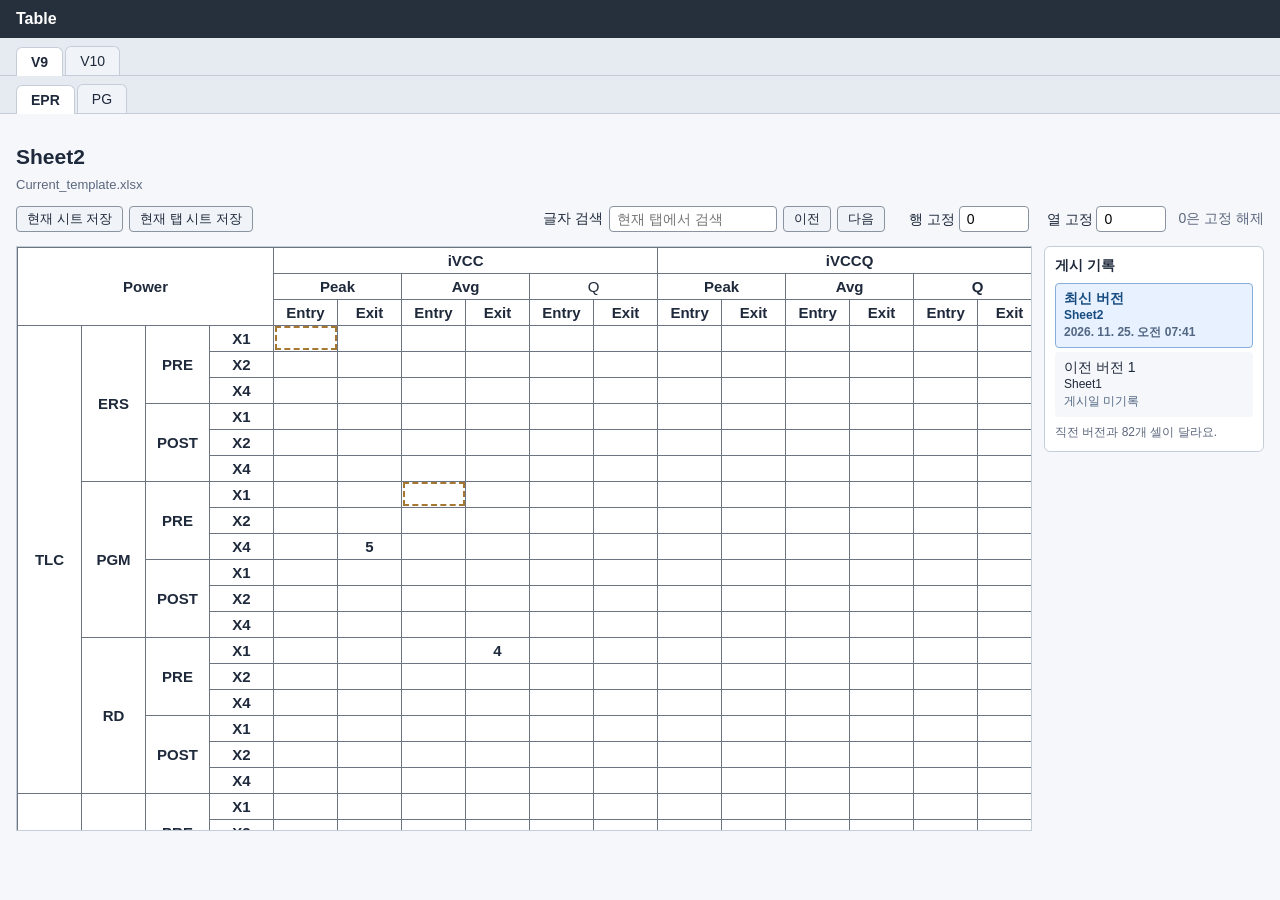
